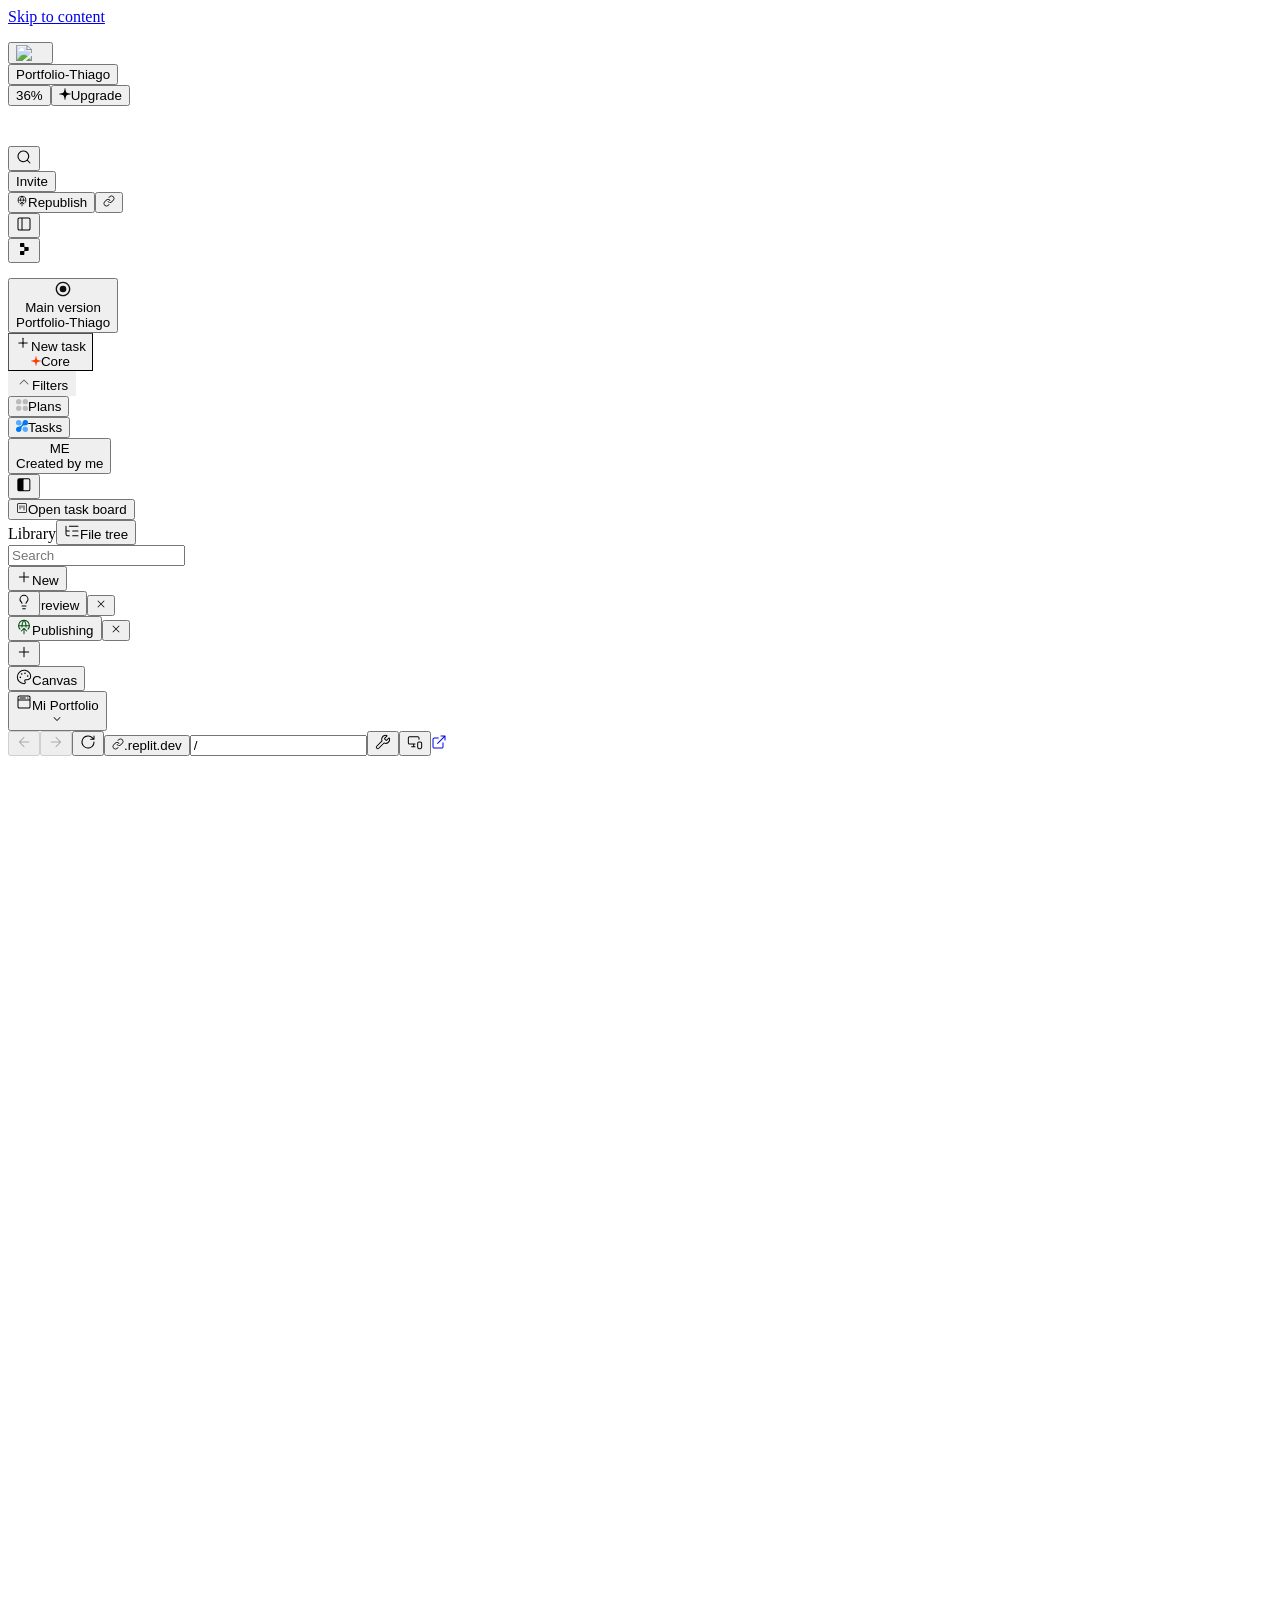
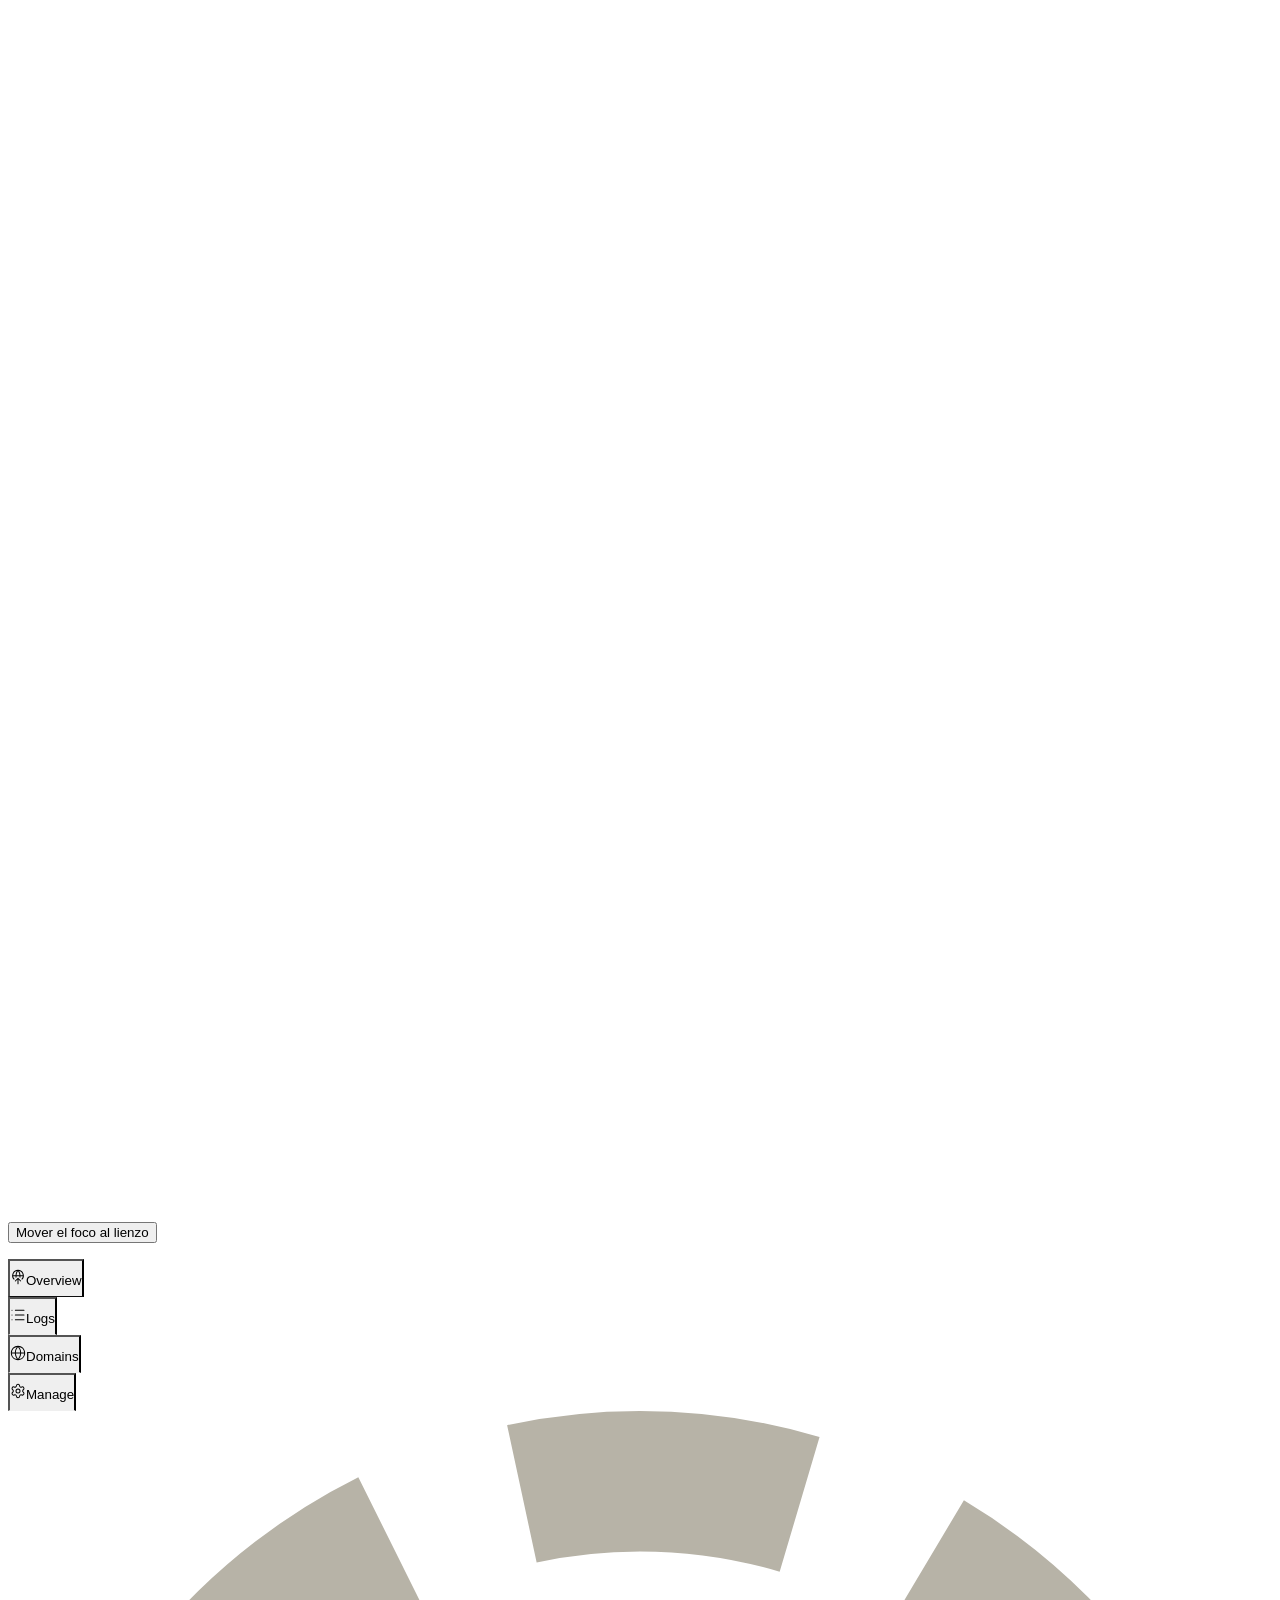
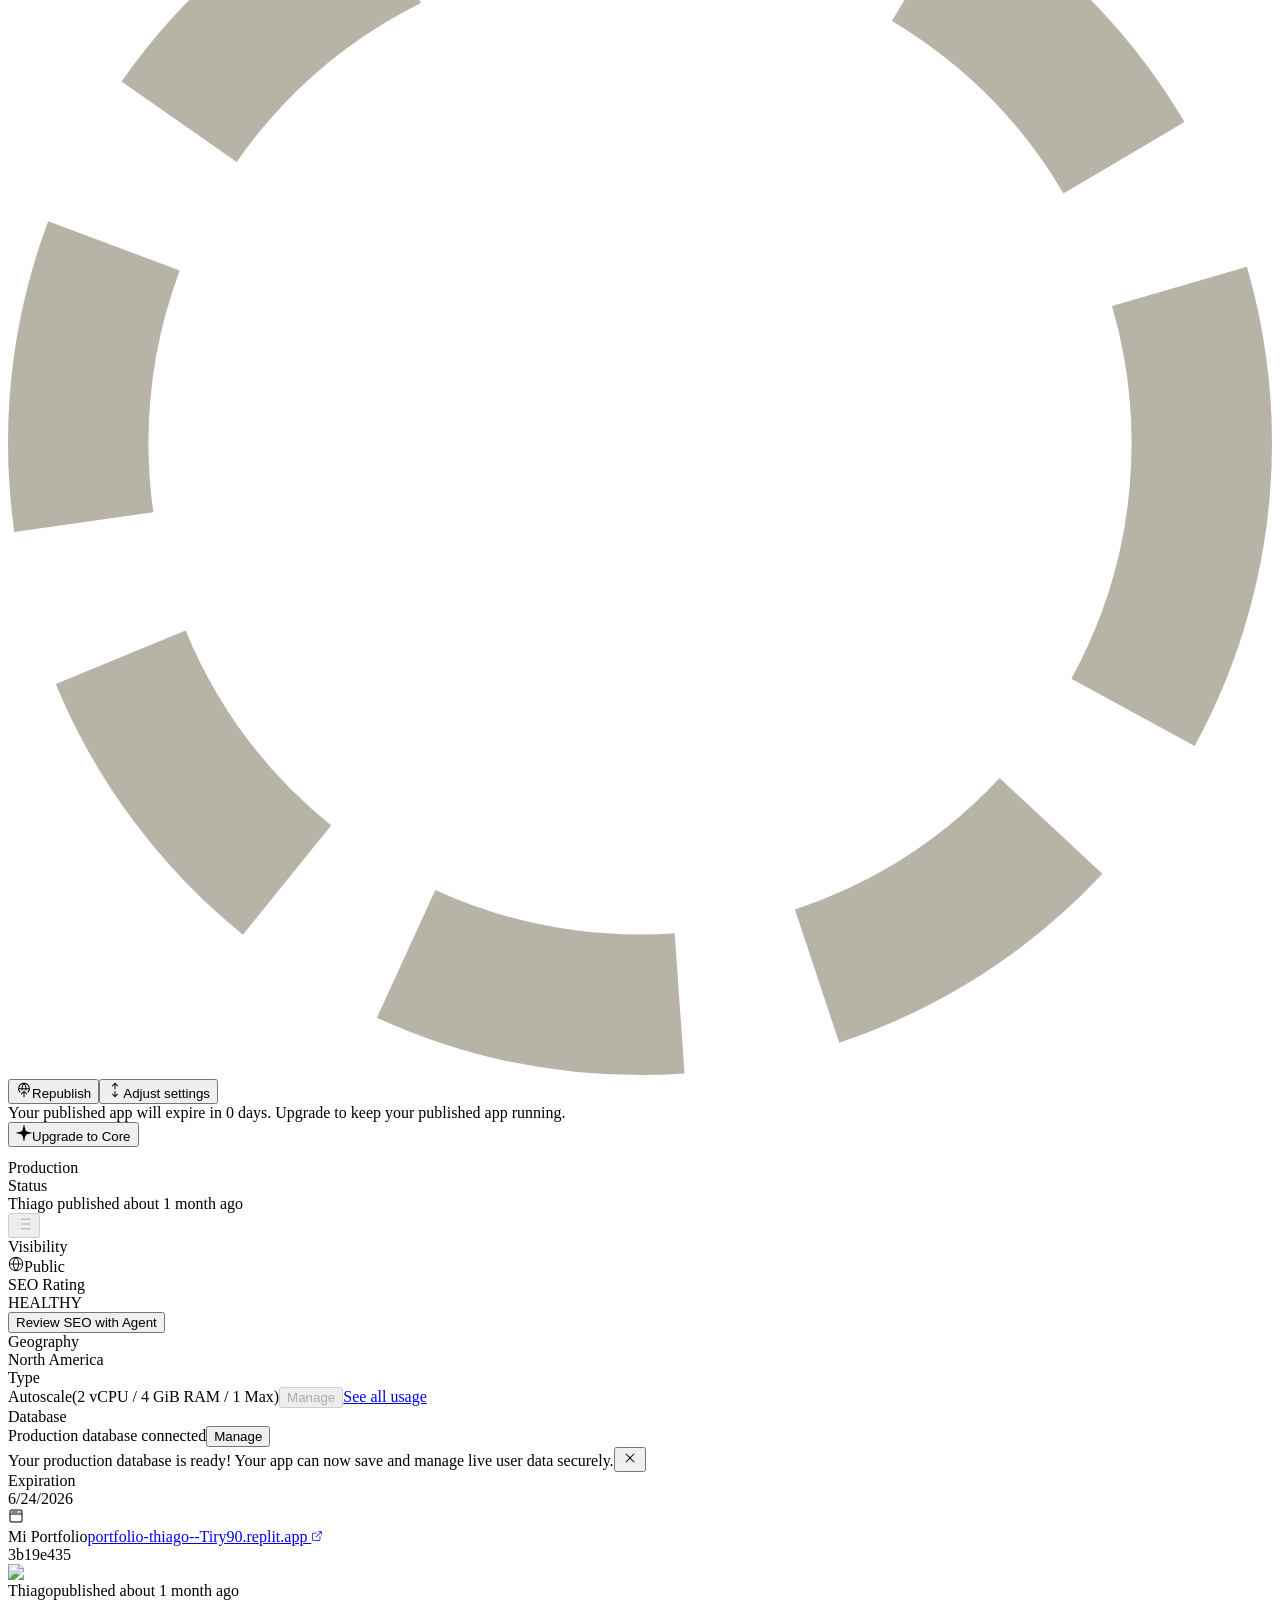
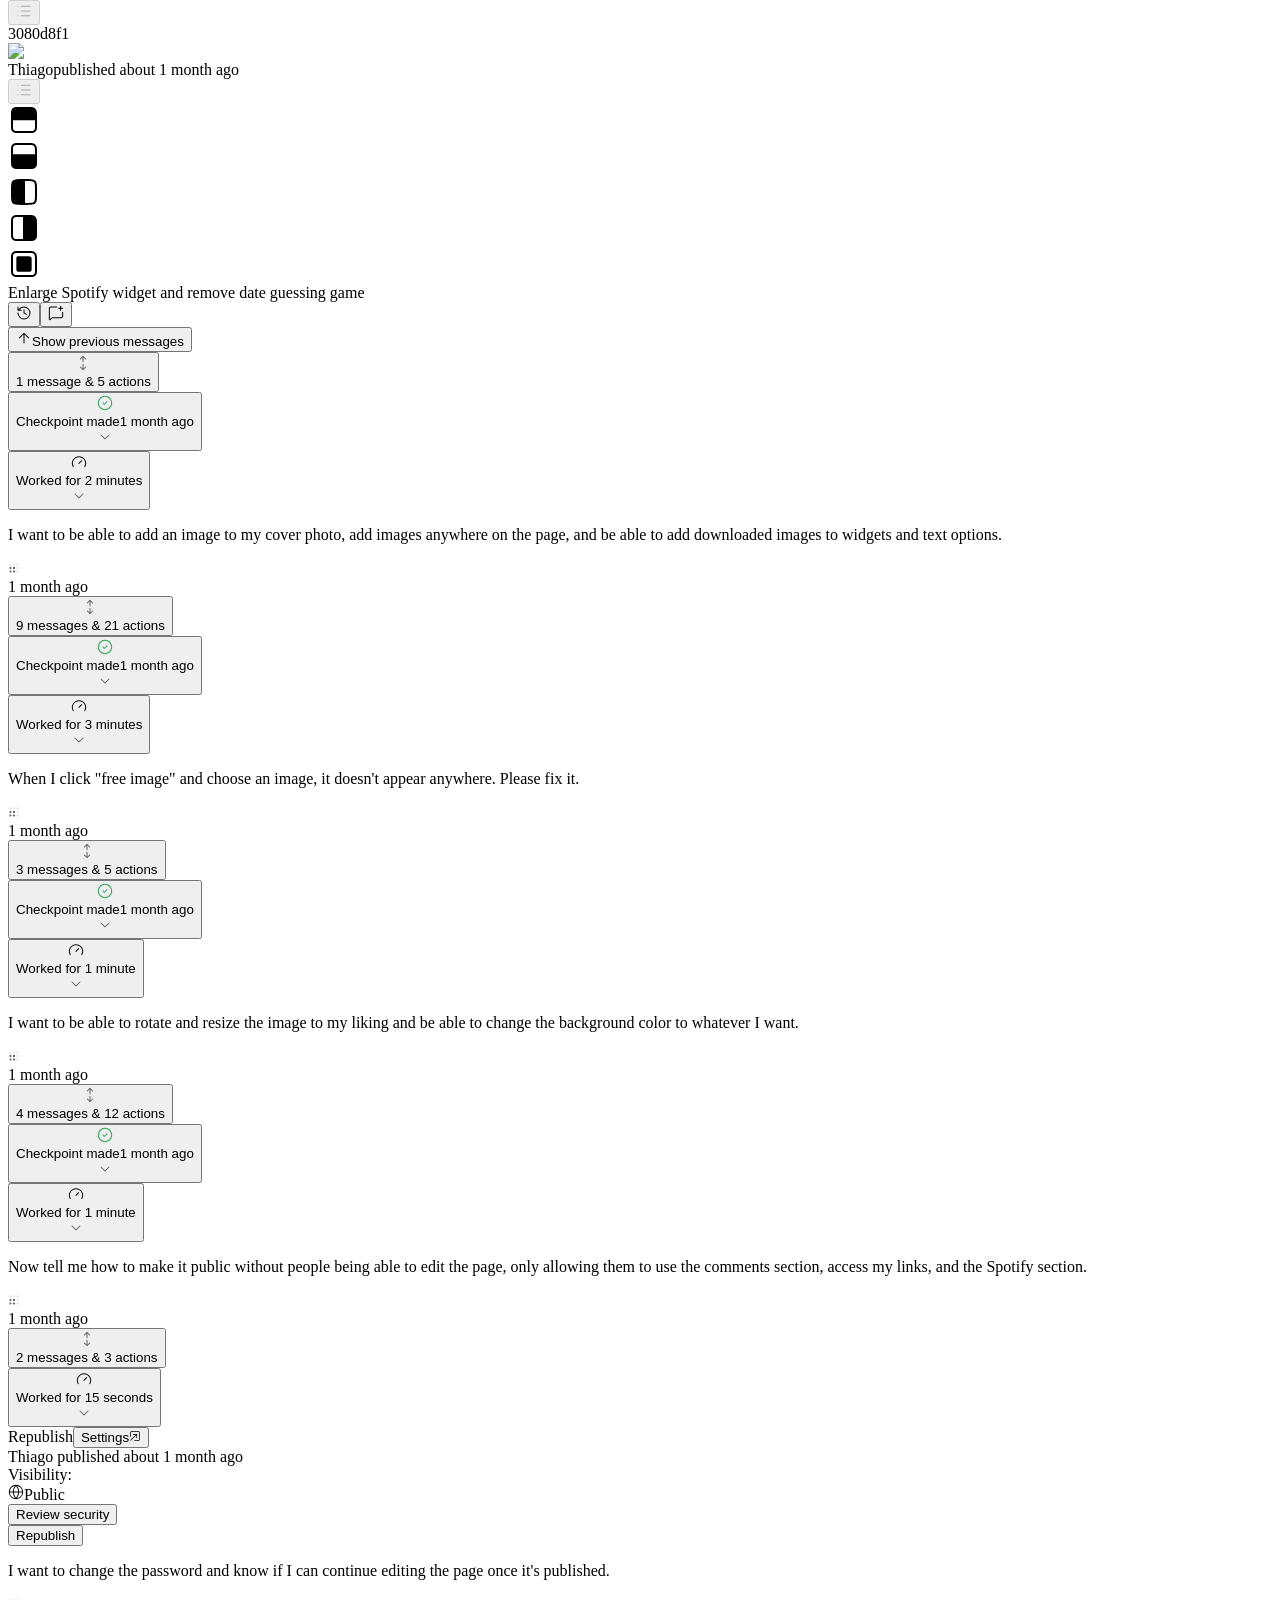
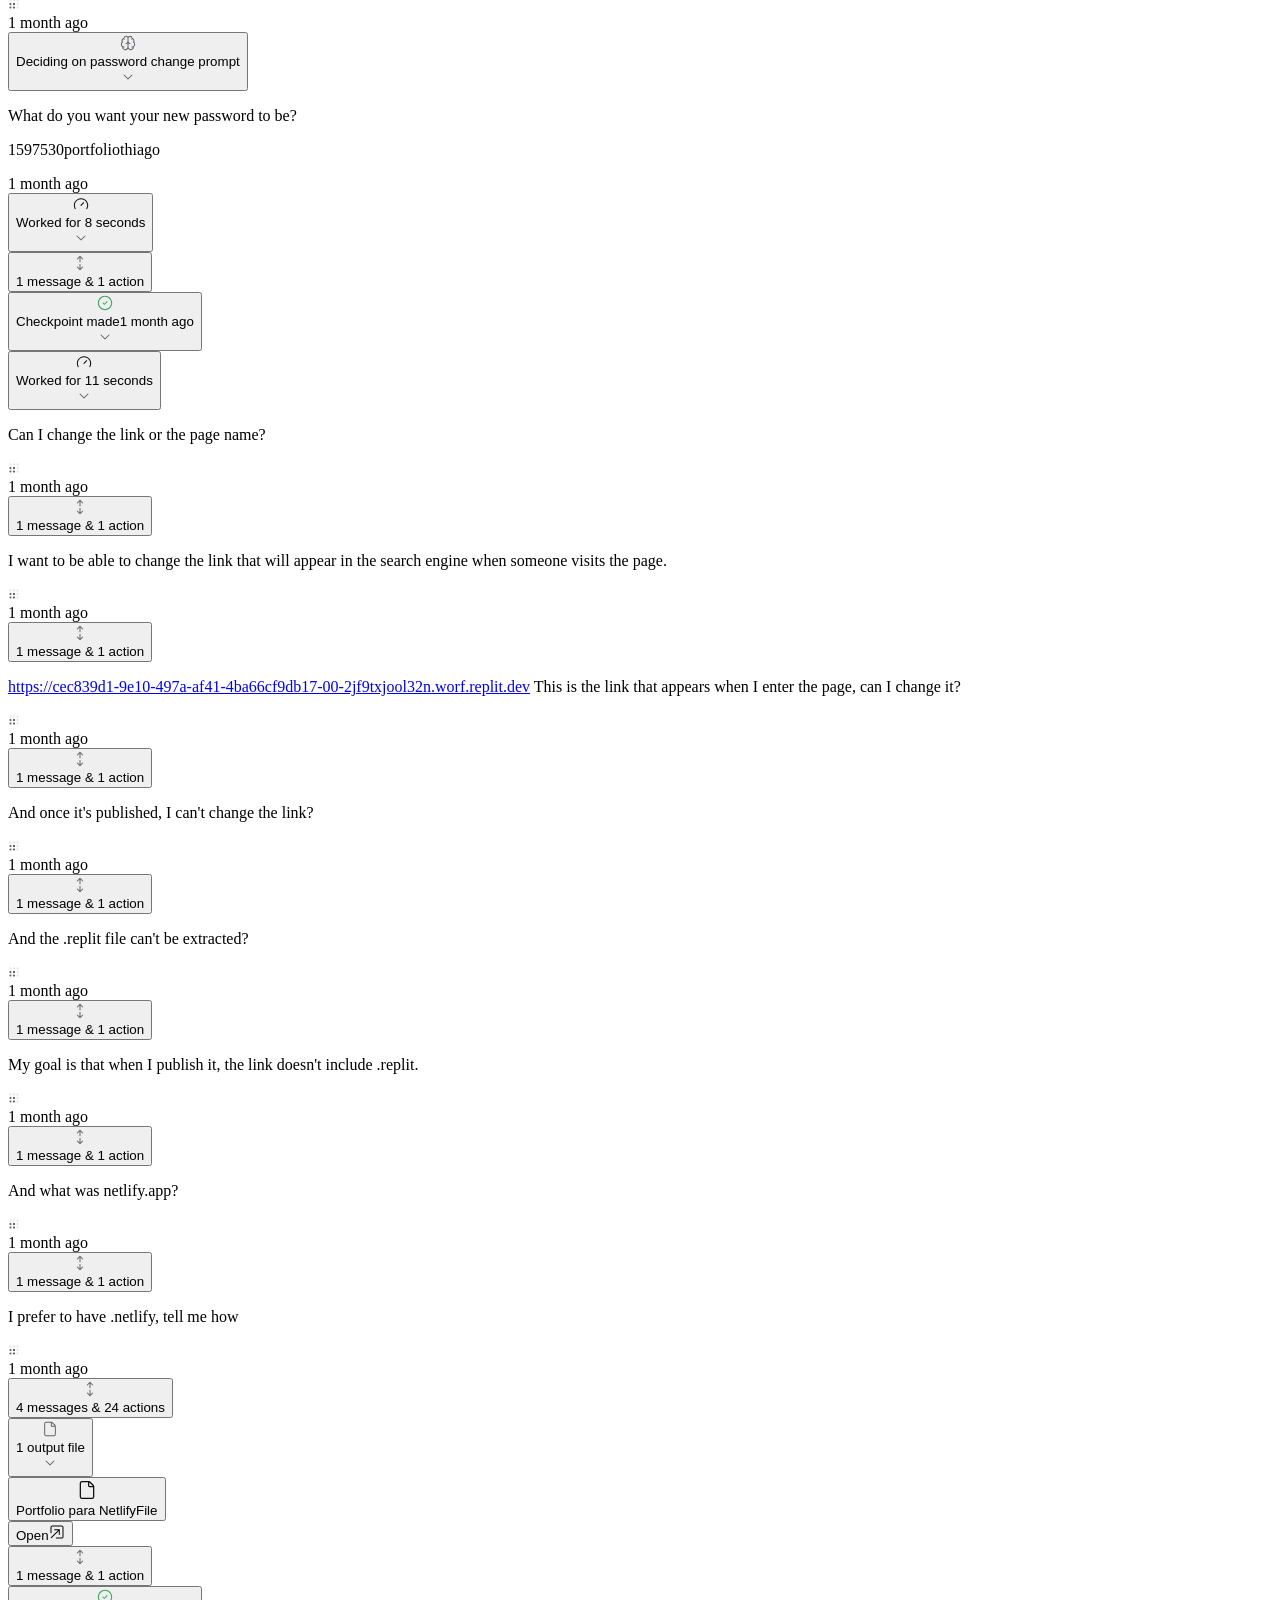
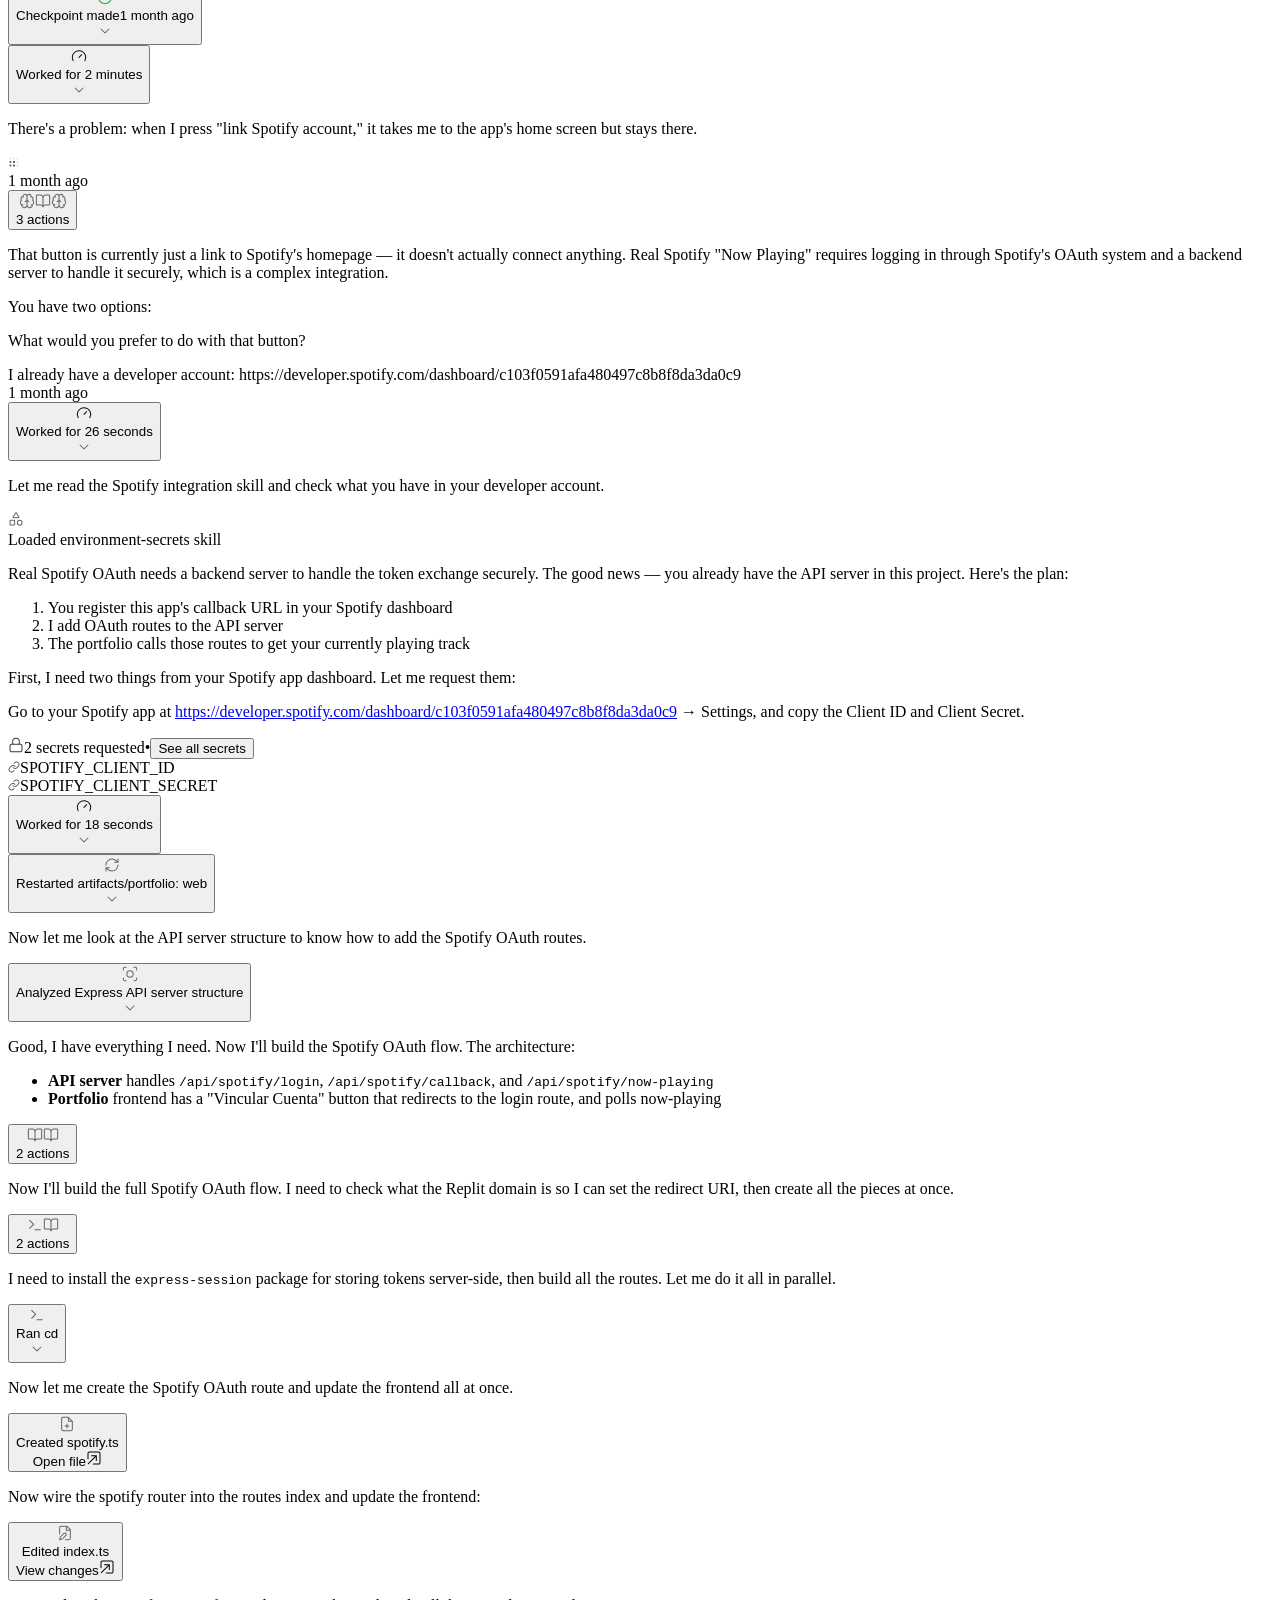
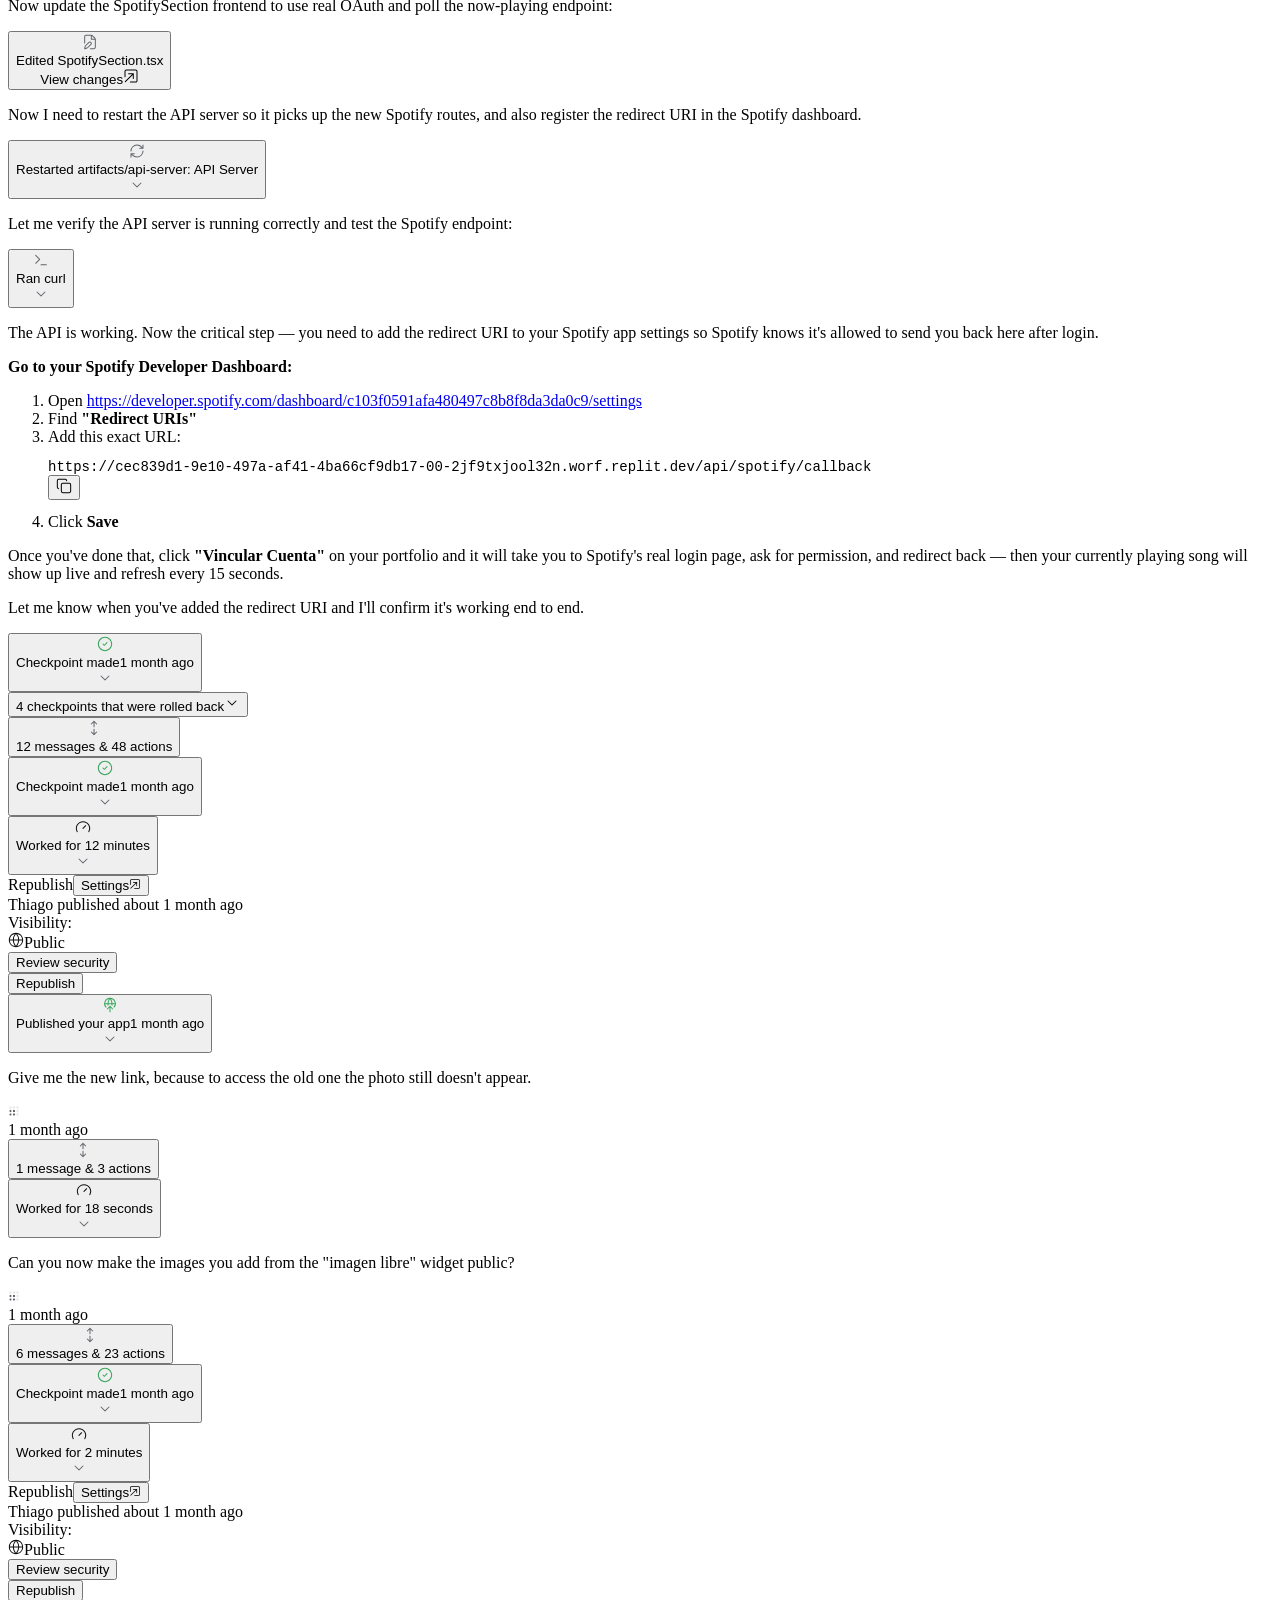
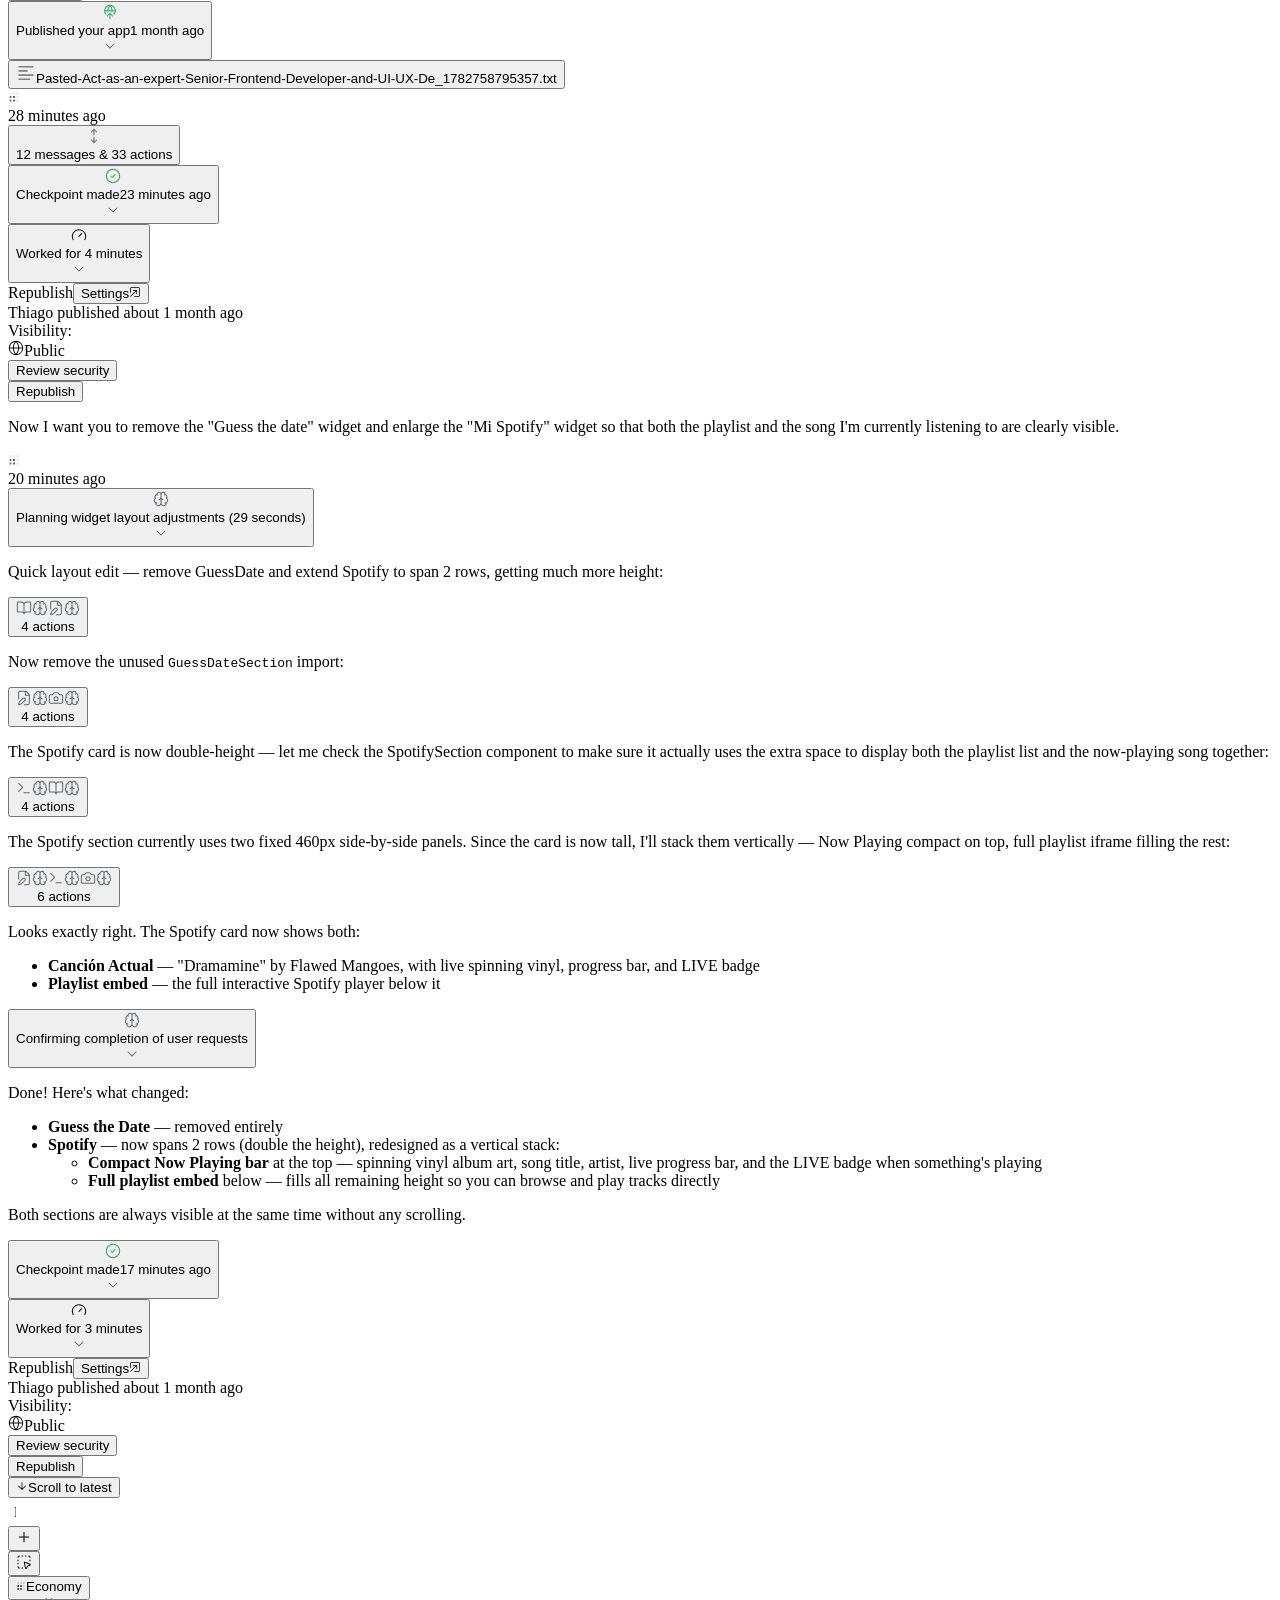
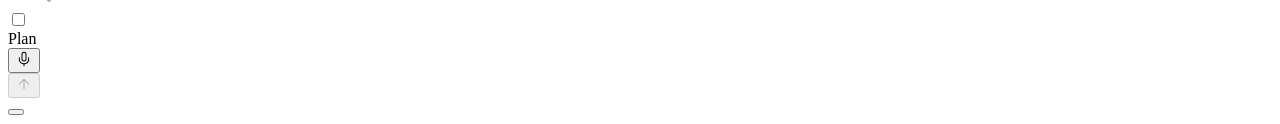
==== index.html @ cd814ed3 "index.html" ====
<!DOCTYPE html>
<!-- saved from url=(0043)https://replit.com/@Tiry90/Portfolio-Thiago -->
<html lang="en" class="replit-ui-theme-root notranslate" translate="no" style="app-region: unset;"><head><meta http-equiv="Content-Type" content="text/html; charset=UTF-8"><style>.ͼ22 {text-decoration: underline;}
.ͼ23 {font-weight: var(--font-weight-bold); font-size: 1.2em;}
.ͼ24 {font-weight: var(--font-weight-bold); font-size: 1.1em;}
.ͼ25 {font-weight: var(--font-weight-bold); font-size: 1.05;}
.ͼ26 {font-style: italic;}
.ͼ27 {font-weight: var(--font-weight-bold);}
.ͼ28 {text-decoration: line-through;}
.ͼ29 {font-family: var(--font-family-code);}
.ͼ2a {color: var(--foreground-default);}
.ͼ2b {color: var(--foreground-default);}
.ͼ2c {color: var(--foreground-dimmest);}
.ͼ2d {color: var(--foreground-default);}
.ͼ2e {color: var(--foreground-default);}
.ͼ2f {color: var(--accent-green-default);}
.ͼ2g {color: var(--accent-red-stronger);}
.ͼ2h {color: var(--accent-orange-strongest);}
.ͼ2i {color: var(--accent-orange-strongest);}
.ͼ2j {color: var(--accent-yellow-strongest);}
.ͼ2k {color: var(--accent-yellow-strongest);}
.ͼ2l {color: var(--accent-yellow-strongest);}
.ͼ2m {color: var(--accent-yellow-strongest);}
.ͼ2n {color: var(--accent-yellow-strongest);}
.ͼ2o {color: var(--accent-yellow-strongest);}
.ͼ2p {color: var(--accent-yellow-strongest);}
.ͼ2q {color: var(--accent-yellow-strongest);}
.ͼ2r {color: var(--accent-lime-strongest);}
.ͼ2s {color: var(--accent-blue-strongest);}
.ͼ2t {color: var(--accent-blue-strongest);}
.ͼ2u {color: var(--accent-blue-strongest);}
.ͼ2v {color: var(--accent-blue-strongest);}
.ͼ2w {color: var(--accent-blue-strongest);}
.ͼ2x {color: var(--accent-blue-strongest);}
.ͼ2y {color: var(--accent-blue-stronger);}
.ͼ2z {color: var(--accent-blue-stronger);}
.ͼ30 {color: var(--accent-blue-stronger);}
.ͼ31 {color: var(--accent-blue-stronger);}
.ͼ32 {color: var(--accent-blue-stronger);}
.ͼ33 {color: var(--accent-blue-stronger);}
.ͼ34 {color: var(--accent-blue-stronger);}
.ͼ35 {color: var(--accent-blue-stronger);}
.ͼ36 {color: var(--accent-purple-stronger);}
.ͼ37 {color: var(--accent-teal-strongest);}
.ͼ38 {color: var(--accent-pink-stronger);}
.ͼ39 {color: var(--accent-pink-stronger);}
</style><style>.ͼ1.cm-focused {outline: 1px dotted #212121;}
.ͼ1 {position: relative !important; box-sizing: border-box; display: flex !important; flex-direction: column;}
.ͼ1 .cm-scroller {display: flex !important; align-items: flex-start !important; font-family: monospace; line-height: 1.4; height: 100%; overflow-x: auto; position: relative; z-index: 0; overflow-anchor: none;}
.ͼ1 .cm-content[contenteditable=true] {-webkit-user-modify: read-write-plaintext-only;}
.ͼ1 .cm-content {margin: 0; flex-grow: 2; flex-shrink: 0; display: block; white-space: pre; word-wrap: normal; box-sizing: border-box; min-height: 100%; padding: 4px 0; outline: none;}
.ͼ1 .cm-lineWrapping {white-space: pre-wrap; white-space: break-spaces; word-break: break-word; overflow-wrap: anywhere; flex-shrink: 1;}
.ͼ2 .cm-content {caret-color: black;}
.ͼ3 .cm-content {caret-color: white;}
.ͼ1 .cm-line {display: block; padding: 0 2px 0 6px;}
.ͼ1 .cm-layer > * {position: absolute;}
.ͼ1 .cm-layer {position: absolute; left: 0; top: 0; contain: size style;}
.ͼ2 .cm-selectionBackground {background: #d9d9d9;}
.ͼ3 .cm-selectionBackground {background: #222;}
.ͼ2.cm-focused > .cm-scroller > .cm-selectionLayer .cm-selectionBackground {background: #d7d4f0;}
.ͼ3.cm-focused > .cm-scroller > .cm-selectionLayer .cm-selectionBackground {background: #233;}
.ͼ1 .cm-cursorLayer {pointer-events: none;}
.ͼ1.cm-focused > .cm-scroller > .cm-cursorLayer {animation: steps(1) cm-blink 1.2s infinite;}
@keyframes cm-blink {50% {opacity: 0;}}
@keyframes cm-blink2 {50% {opacity: 0;}}
.ͼ1 .cm-cursor, .ͼ1 .cm-dropCursor {border-left: 1.2px solid black; margin-left: -0.6px; pointer-events: none;}
.ͼ1 .cm-cursor {display: none;}
.ͼ3 .cm-cursor {border-left-color: #444;}
.ͼ1 .cm-dropCursor {position: absolute;}
.ͼ1.cm-focused > .cm-scroller > .cm-cursorLayer .cm-cursor {display: block;}
.ͼ1 .cm-iso {unicode-bidi: isolate;}
.ͼ1 .cm-announced {position: fixed; top: -10000px;}
@media print {.ͼ1 .cm-announced {display: none;}}
.ͼ2 .cm-activeLine {background-color: #cceeff44;}
.ͼ3 .cm-activeLine {background-color: #99eeff33;}
.ͼ2 .cm-specialChar {color: red;}
.ͼ3 .cm-specialChar {color: #f78;}
.ͼ1 .cm-gutters {flex-shrink: 0; display: flex; height: 100%; box-sizing: border-box; inset-inline-start: 0; z-index: 200;}
.ͼ2 .cm-gutters {background-color: #f5f5f5; color: #6c6c6c; border-right: 1px solid #ddd;}
.ͼ3 .cm-gutters {background-color: #333338; color: #ccc;}
.ͼ1 .cm-gutter {display: flex !important; flex-direction: column; flex-shrink: 0; box-sizing: border-box; min-height: 100%; overflow: hidden;}
.ͼ1 .cm-gutterElement {box-sizing: border-box;}
.ͼ1 .cm-lineNumbers .cm-gutterElement {padding: 0 3px 0 5px; min-width: 20px; text-align: right; white-space: nowrap;}
.ͼ2 .cm-activeLineGutter {background-color: #e2f2ff;}
.ͼ3 .cm-activeLineGutter {background-color: #222227;}
.ͼ1 .cm-panels {box-sizing: border-box; position: sticky; left: 0; right: 0; z-index: 300;}
.ͼ2 .cm-panels {background-color: #f5f5f5; color: black;}
.ͼ2 .cm-panels-top {border-bottom: 1px solid #ddd;}
.ͼ2 .cm-panels-bottom {border-top: 1px solid #ddd;}
.ͼ3 .cm-panels {background-color: #333338; color: white;}
.ͼ1 .cm-tab {display: inline-block; overflow: hidden; vertical-align: bottom;}
.ͼ1 .cm-widgetBuffer {vertical-align: text-top; height: 1em; width: 0; display: inline;}
.ͼ1 .cm-placeholder {color: #888; display: inline-block; vertical-align: top;}
.ͼ1 .cm-highlightSpace:before {content: attr(data-display); position: absolute; pointer-events: none; color: #888;}
.ͼ1 .cm-highlightTab {background-image: url('data:image/svg+xml,<svg xmlns="http://www.w3.org/2000/svg" width="200" height="20"><path stroke="%23888" stroke-width="1" fill="none" d="M1 10H196L190 5M190 15L196 10M197 4L197 16"/></svg>'); background-size: auto 100%; background-position: right 90%; background-repeat: no-repeat;}
.ͼ1 .cm-trailingSpace {background-color: #ff332255;}
.ͼ1 .cm-button {vertical-align: middle; color: inherit; font-size: 70%; padding: .2em 1em; border-radius: 1px;}
.ͼ2 .cm-button:active {background-image: linear-gradient(#b4b4b4, #d0d3d6);}
.ͼ2 .cm-button {background-image: linear-gradient(#eff1f5, #d9d9df); border: 1px solid #888;}
.ͼ3 .cm-button:active {background-image: linear-gradient(#111, #333);}
.ͼ3 .cm-button {background-image: linear-gradient(#393939, #111); border: 1px solid #888;}
.ͼ1 .cm-textfield {vertical-align: middle; color: inherit; font-size: 70%; border: 1px solid silver; padding: .2em .5em;}
.ͼ2 .cm-textfield {background-color: white;}
.ͼ3 .cm-textfield {border: 1px solid #555; background-color: inherit;}
.ͼ1 .cm-tooltip.cm-tooltip-autocomplete > ul > li, .ͼ1 .cm-tooltip.cm-tooltip-autocomplete > ul > completion-section {padding: 1px 3px; line-height: 1.2;}
.ͼ1 .cm-tooltip.cm-tooltip-autocomplete > ul > li {overflow-x: hidden; text-overflow: ellipsis; cursor: pointer;}
.ͼ1 .cm-tooltip.cm-tooltip-autocomplete > ul > completion-section {display: list-item; border-bottom: 1px solid silver; padding-left: 0.5em; opacity: 0.7;}
.ͼ1 .cm-tooltip.cm-tooltip-autocomplete > ul {font-family: monospace; white-space: nowrap; overflow: hidden auto; max-width: 700px; max-width: min(700px, 95vw); min-width: 250px; max-height: 10em; height: 100%; list-style: none; margin: 0; padding: 0;}
.ͼ2 .cm-tooltip-autocomplete ul li[aria-selected] {background: #17c; color: white;}
.ͼ2 .cm-tooltip-autocomplete-disabled ul li[aria-selected] {background: #777;}
.ͼ3 .cm-tooltip-autocomplete ul li[aria-selected] {background: #347; color: white;}
.ͼ3 .cm-tooltip-autocomplete-disabled ul li[aria-selected] {background: #444;}
.ͼ1 .cm-completionListIncompleteTop:before, .ͼ1 .cm-completionListIncompleteBottom:after {content: "···"; opacity: 0.5; display: block; text-align: center;}
.ͼ1 .cm-tooltip.cm-completionInfo {position: absolute; padding: 3px 9px; width: max-content; max-width: 400px; box-sizing: border-box; white-space: pre-line;}
.ͼ1 .cm-completionInfo.cm-completionInfo-left {right: 100%;}
.ͼ1 .cm-completionInfo.cm-completionInfo-right {left: 100%;}
.ͼ1 .cm-completionInfo.cm-completionInfo-left-narrow {right: 30px;}
.ͼ1 .cm-completionInfo.cm-completionInfo-right-narrow {left: 30px;}
.ͼ2 .cm-snippetField {background-color: #00000022;}
.ͼ3 .cm-snippetField {background-color: #ffffff22;}
.ͼ1 .cm-snippetFieldPosition {vertical-align: text-top; width: 0; height: 1.15em; display: inline-block; margin: 0 -0.7px -.7em; border-left: 1.4px dotted #888;}
.ͼ1 .cm-completionMatchedText {text-decoration: underline;}
.ͼ1 .cm-completionDetail {margin-left: 0.5em; font-style: italic;}
.ͼ1 .cm-completionIcon {font-size: 90%; width: .8em; display: inline-block; text-align: center; padding-right: .6em; opacity: 0.6; box-sizing: content-box;}
.ͼ1 .cm-completionIcon-function:after, .ͼ1 .cm-completionIcon-method:after {content: 'ƒ';}
.ͼ1 .cm-completionIcon-class:after {content: '○';}
.ͼ1 .cm-completionIcon-interface:after {content: '◌';}
.ͼ1 .cm-completionIcon-variable:after {content: '𝑥';}
.ͼ1 .cm-completionIcon-constant:after {content: '𝐶';}
.ͼ1 .cm-completionIcon-type:after {content: '𝑡';}
.ͼ1 .cm-completionIcon-enum:after {content: '∪';}
.ͼ1 .cm-completionIcon-property:after {content: '□';}
.ͼ1 .cm-completionIcon-keyword:after {content: '🔑︎';}
.ͼ1 .cm-completionIcon-namespace:after {content: '▢';}
.ͼ1 .cm-completionIcon-text:after {content: 'abc'; font-size: 50%; vertical-align: middle;}
.ͼ1 .cm-url-underline {text-decoration: underline 0.5px var(--accent-blue-default); text-underline-offset: 2px; --favicon-url: none; --icon-size: 16px; --gap: 4px; --padding-h: 2px; position: relative; background-color: color-mix(in srgb, var(--accent-primary-default) 10%, var(--interactive-background)); padding: 2px var(--padding-h); border-radius: 4px; color: var(--accent-primary-default); padding-left: calc(var(--icon-size) + (var(--padding-h) * 2)); transition: all 0.2s;}
.ͼ1 .cm-url-underline:hover {background-color: color-mix(in srgb, var(--accent-primary-default) 20%, var(--interactive-background));}
.ͼ1 .cm-url-underline::after {content: ''; position: absolute; top: 4px; left: var(--padding-h); width: var(--icon-size); height: var(--icon-size); background-image: var(--favicon-url); background-size: contain; background-position: center; background-repeat: no-repeat; border-radius: 2px; pointer-events: none;}
.ͼ1 .cm-url-underline::selection {color: var(--foreground-dimmer);}
.ͼ1 .cm-panel.cm-search [name=close] {position: absolute; top: 0; right: 4px; background-color: inherit; border: none; font: inherit; padding: 0; margin: 0;}
.ͼ1 .cm-panel.cm-search input, .ͼ1 .cm-panel.cm-search button, .ͼ1 .cm-panel.cm-search label {margin: .2em .6em .2em 0;}
.ͼ1 .cm-panel.cm-search input[type=checkbox] {margin-right: .2em;}
.ͼ1 .cm-panel.cm-search label {font-size: 80%; white-space: pre;}
.ͼ1 .cm-panel.cm-search {padding: 2px 6px 4px; position: relative;}
.ͼ2 .cm-searchMatch {background-color: #ffff0054;}
.ͼ3 .cm-searchMatch {background-color: #00ffff8a;}
.ͼ2 .cm-searchMatch-selected {background-color: #ff6a0054;}
.ͼ3 .cm-searchMatch-selected {background-color: #ff00ff8a;}
.ͼ1 .cm-tooltip {z-index: 100; box-sizing: border-box;}
.ͼ2 .cm-tooltip {border: 1px solid #bbb; background-color: #f5f5f5;}
.ͼ2 .cm-tooltip-section:not(:first-child) {border-top: 1px solid #bbb;}
.ͼ3 .cm-tooltip {background-color: #333338; color: white;}
.ͼ1 .cm-tooltip-arrow:before, .ͼ1 .cm-tooltip-arrow:after {content: ''; position: absolute; width: 0; height: 0; border-left: 7px solid transparent; border-right: 7px solid transparent;}
.ͼ1 .cm-tooltip-above .cm-tooltip-arrow:before {border-top: 7px solid #bbb;}
.ͼ1 .cm-tooltip-above .cm-tooltip-arrow:after {border-top: 7px solid #f5f5f5; bottom: 1px;}
.ͼ1 .cm-tooltip-above .cm-tooltip-arrow {bottom: -7px;}
.ͼ1 .cm-tooltip-below .cm-tooltip-arrow:before {border-bottom: 7px solid #bbb;}
.ͼ1 .cm-tooltip-below .cm-tooltip-arrow:after {border-bottom: 7px solid #f5f5f5; top: 1px;}
.ͼ1 .cm-tooltip-below .cm-tooltip-arrow {top: -7px;}
.ͼ1 .cm-tooltip-arrow {height: 7px; width: 14px; position: absolute; z-index: -1; overflow: hidden;}
.ͼ3 .cm-tooltip .cm-tooltip-arrow:before {border-top-color: #333338; border-bottom-color: #333338;}
.ͼ3 .cm-tooltip .cm-tooltip-arrow:after {border-top-color: transparent; border-bottom-color: transparent;}
.ͼ1.cm-focused .cm-matchingBracket {background-color: #328c8252;}
.ͼ1.cm-focused .cm-nonmatchingBracket {background-color: #bb555544;}
.ͼ1 .cm-selectionMatch {background-color: #99ff7780;}
.ͼ1 .cm-searchMatch .cm-selectionMatch {background-color: transparent;}
.ͼ22 {text-decoration: underline;}
.ͼ23 {font-weight: var(--font-weight-bold); font-size: 1.2em;}
.ͼ24 {font-weight: var(--font-weight-bold); font-size: 1.1em;}
.ͼ25 {font-weight: var(--font-weight-bold); font-size: 1.05;}
.ͼ26 {font-style: italic;}
.ͼ27 {font-weight: var(--font-weight-bold);}
.ͼ28 {text-decoration: line-through;}
.ͼ29 {font-family: var(--font-family-code);}
.ͼ2a {color: var(--foreground-default);}
.ͼ2b {color: var(--foreground-default);}
.ͼ2c {color: var(--foreground-dimmest);}
.ͼ2d {color: var(--foreground-default);}
.ͼ2e {color: var(--foreground-default);}
.ͼ2f {color: var(--accent-green-default);}
.ͼ2g {color: var(--accent-red-stronger);}
.ͼ2h {color: var(--accent-orange-strongest);}
.ͼ2i {color: var(--accent-orange-strongest);}
.ͼ2j {color: var(--accent-yellow-strongest);}
.ͼ2k {color: var(--accent-yellow-strongest);}
.ͼ2l {color: var(--accent-yellow-strongest);}
.ͼ2m {color: var(--accent-yellow-strongest);}
.ͼ2n {color: var(--accent-yellow-strongest);}
.ͼ2o {color: var(--accent-yellow-strongest);}
.ͼ2p {color: var(--accent-yellow-strongest);}
.ͼ2q {color: var(--accent-yellow-strongest);}
.ͼ2r {color: var(--accent-lime-strongest);}
.ͼ2s {color: var(--accent-blue-strongest);}
.ͼ2t {color: var(--accent-blue-strongest);}
.ͼ2u {color: var(--accent-blue-strongest);}
.ͼ2v {color: var(--accent-blue-strongest);}
.ͼ2w {color: var(--accent-blue-strongest);}
.ͼ2x {color: var(--accent-blue-strongest);}
.ͼ2y {color: var(--accent-blue-stronger);}
.ͼ2z {color: var(--accent-blue-stronger);}
.ͼ30 {color: var(--accent-blue-stronger);}
.ͼ31 {color: var(--accent-blue-stronger);}
.ͼ32 {color: var(--accent-blue-stronger);}
.ͼ33 {color: var(--accent-blue-stronger);}
.ͼ34 {color: var(--accent-blue-stronger);}
.ͼ35 {color: var(--accent-blue-stronger);}
.ͼ36 {color: var(--accent-purple-stronger);}
.ͼ37 {color: var(--accent-teal-strongest);}
.ͼ38 {color: var(--accent-pink-stronger);}
.ͼ39 {color: var(--accent-pink-stronger);}
.ͼ21 .cm-activeLineGutter {background-color: #23252f80; color: var(--foreground-default);}
.ͼz {font-size: 14px;}
.ͼz .cm-scroller {font-size: 14px;}
.ͼz .cm-tooltip {font-size: 14px;}
.ͼw.cm-focused {outline: 0 none;}
.ͼw {color: var(--foreground-default);}
.ͼw .cm-editor {background-color: var(--surface-color);}
.ͼw .cm-content {font-family: var(--font-family-code);}
.ͼw .cm-line {position: relative; line-height: var(--line-height-small);}
.ͼw .cm-scroller {overflow: auto; font-family: var(--font-family-code);}
.ͼw .cm-gutters {background-color: var(--surface-color); color: var(--foreground-dimmest); border: none; min-width: fit-content; display: flex; justify-content: flex-end; -webkit-user-select: none; user-select: none;}
.ͼw .cm-selectionBackground {background: var(--accent-primary-dimmest) !important; min-width: 0.325ch;}
.ͼw .cm-selected {background: var(--accent-primary-dimmest) !important;}
.ͼw.cm-focused .cm-selectionBackgroundFocused {background: var(--accent-primary-dimmest);}
.ͼw .cm-cursor, .ͼw .cm-dropCursor {border-left-color: var(--accent-primary-default); border-left-width: 2px; border-radius: 2px;}
.ͼw .cm-cursorFocused {border-left-color: var(--accent-primary-default);}
.ͼw .cm-specialChar {color: var(--accent-negative-default);}
.ͼw .cm-placeholder {color: var(--foreground-dimmer); display: inline-block;}
.ͼw .cm-textfield {border: 1px solid var(--outline-dimmest); border-radius: var(--border-radius-4); background-color: var(--surface-color);}
.ͼw .cm-foldPlaceholder {padding: 0 var(--space-4); border-radius: var(--border-radius-4); background-color: var(--background-root); border: none; color: var(--foreground-dimmer);}
.ͼw .cm-selectionMatch {background-color: var(--outline-dimmest);}
.ͼw .cm-panels {background-color: var(--background-overlay); font-size: var(--font-size-subhead-default); color: var(--foreground-default);}
.ͼw .cm-panels-bottom {border-top: 1px solid var(--background-higher); max-height: 30%;}
.ͼw .cm-vim-panel input {color: var(--foreground-default);}
.ͼw .cm-search {padding: var(--space-8) var(--space-8) var(--space-4) !important;}
.ͼw .cm-search .cm-textfield {margin: var(--space-2) var(--space-8) var(--space-2) 0 !important;}
.ͼw .cm-search input {margin: 0 var(--space-4) 0 0; cursor: pointer;}
.ͼw .cm-search button {color: var(--foreground-default); cursor: pointer;}
.ͼw .cm-search .cm-button {background-image: none; background-color: var(--background-higher); margin: var(--space-2) var(--space-8) var(--space-2) 0 !important;}
.ͼw .cm-searchMatch {background-color: var(--accent-primary-dimmest);}
.ͼw .cm-searchMatch-selected {background-color: var(--accent-primary-default);}
.ͼw .cm-matchingBracket, .ͼw .cm-nonmatchingBracket {color: inherit;}
.ͼw .replit-tooltip {background-color: var(--background-higher); color: var(--foreground-default); box-shadow: var(--shadow-1); border: 1px solid var(--outline-dimmest); border-radius: var(--border-radius-4); padding: var(--space-4);}
.ͼw .emmet-preview {background-color: var(--background-default); color: var(--foreground-default); box-shadow: var(--shadow-1); border: 1px solid var(--outline-dimmest); border-radius: var(--border-radius-4); padding: var(--space-4);}
.ͼw .emmet-preview .cm-line {background-color: var(--background-default) !important;}
.ͼw .emmet-preview .cm-line::selection {background-color: var(--background-default) !important;}
.ͼw .emmet-preview .cm-content {padding: 0 !important;}
.ͼw .emmet-preview .cm-scroller {z-index: 1;}
.ͼw .cm-tooltip {width: max-content; max-width: 100%; box-shadow: var(--shadow-1); border-radius: var(--border-radius-4); border: 1px solid var(--outline-dimmer); overflow: hidden;}
.ͼw .cm-tooltip.cm-tooltip-hover > *:not(:last-child) {border-bottom: 1px solid var(--outline-dimmer);}
.ͼw .cm-tooltip.cm-tooltip-hover {animation: showTooltip 0s ease-in 0.15s; border: 1px solid var(--outline-dimmer); animation-fill-mode: forwards; visibility: hidden;}
.ͼw .cm-tooltip.cm-tooltip-hover .rendered-markdown pre {margin: 0px !important;}
.ͼw .cm-tooltip.cm-tooltip-hover .rendered-markdown p:not(:first-child):first-of-type {border-top: 1px solid var(--outline-dimmer);}
.ͼw .cm-tooltip.cm-tooltip-hover .rendered-markdown p {font-size: var(--font-size-default); margin: 0px !important; padding: 4px !important;}
@keyframes showTooltip {to {visibility: visible;}}
.ͼw .cm-tooltip.multiplayer-tooltip, .ͼw .cm-contextual-ai-tooltip {background-color: transparent; box-shadow: none; border: 0 none; padding: 0px;}
.ͼw .cm-tooltip-lint {background-color: var(--background-higher);}
.ͼw .cm-tooltip.cm-completionInfo {background-color: var(--background-higher); box-shadow: var(--shadow-1); border-radius: var(--border-radius-4); padding: 0 !important; border-color: transparent; z-index: -1; max-height: 70vh; max-width: min(300px, 30vw) !important; width: 100%; overflow: auto; top: 0 !important;}
.ͼw .cm-completionInfo .rendered-markdown p {font-size: var(--font-size-default);}
.ͼw .cm-tooltip.cm-completionInfo.cm-completionInfo-right {margin-left: var(--space-8);}
.ͼw .cm-tooltip.cm-completionInfo.cm-completionInfo-left {margin-right: var(--space-8);}
.ͼw .cm-tooltip-autocomplete > ul {background-color: var(--background-higher); border-radius: calc(var(--border-radius-4) - 1px); box-shadow: var(--shadow-default);}
.ͼw .cm-tooltip-autocomplete > ul > li:hover {background-color: var(--accent-primary-dimmest);}
.ͼw .cm-tooltip-autocomplete > ul > li[aria-selected] {background-color: var(--accent-primary-dimmer); color: var(--white);}
.ͼw .cm-tooltip-autocomplete {overflow: visible; min-width: 260px; max-width: min(430px, 95vw);}
.ͼw .cm-tooltip.cm-tooltip-autocomplete > ul {font-family: var(--font-family-code);}
.ͼw .cm-tooltip.cm-tooltip-autocomplete > ul > li {display: flex; flex-direction: row; align-items: baseline; padding-top: var(--space-4); padding-bottom: var(--space-4);}
.ͼw .cm-tooltip.cm-tooltip-autocomplete > ul > li > * {margin-right: var(--space-4);}
.ͼw .cm-tooltip.cm-tooltip-autocomplete > ul > li > *:last-child {margin-right: 0;}
.ͼw .cm-autocomplete-replit-icon > svg {vertical-align: middle;}
.ͼw .cm-autocomplete-replit-icon {display: inline-block; padding-inline: var(--space-4);}
@keyframes fadeOut {0% {opacity: 1;} 100% {opacity: 0;}}
.ͼw .cm-tooltip-autocomplete .cm-completionMatchedText {color: var(--accent-primary-stronger); text-decoration: unset;}
.ͼw .cm-panel {height: 100%;}
.ͼw .cm-panel.cm-gotoLine button, .ͼw .cm-panel.cm-panel-lint button {background-image: none; background-color: var(--interactive-background); border-radius: var(--border-radius-4); border-width: 0; color: var(--foreground-default); cursor: pointer; text-transform: capitalize; transition: box-shadow 120ms ease-out; font-size: var(--font-size-small);}
.ͼw .cm-panel.cm-gotoLine button:hover, .ͼw .cm-panel.cm-panel-lint button:hover {background-color: var(--interactive-background--active);}
.ͼw .cm-panel.cm-gotoLine button:focus, .ͼw .cm-panel.cm-panel-lint button:focus {box-shadow: 0 0 0 2px var(--accent-primary-default); outline: 2px solid transparent; outline-offset: 4px;}
.ͼw .cm-panel.cm-gotoLine, .ͼw .cm-panel.cm-panel-lint {background-color: var(--background-default); color: var(--foreground-dimmer); font-size: var(--font-size-default);}
.ͼw .cm-panel.cm-gotoLine label {align-items: baseline; display: flex; flex-direction: row; font-size: var(--font-size-small);}
.ͼw .cm-panel.cm-gotoLine .cm-textfield {border-radius: var(--border-radius-4); font-size: var(--font-size-small); margin-left: 4px; margin-right: 4px; transition: box-shadow 120ms ease-out;}
.ͼw .cm-panel.cm-gotoLine .cm-textfield:focus-visible {border-color: transparent; box-shadow: 0 0 0 2px var(--accent-primary-default); outline: 2px solid transparent; outline-offset: 4px;}
.ͼw .cm-panel.cm-gotoLine {display: flex; flex-direction: row; padding: 6px;}
.ͼw .cm-panel.cm-panel-lint ul {max-height: 15vh;}
.ͼw .cm-panel.cm-panel-lint ul li .cm-diagnosticAction, .ͼw .cm-panel.cm-panel-lint ul:focus li .cm-diagnosticAction {visibility: hidden;}
.ͼw .cm-panel.cm-panel-lint ul li[aria-selected] .cm-diagnosticAction, .ͼw .cm-panel.cm-panel-lint ul:focus li[aria-selected] .cm-diagnosticAction, .ͼw .cm-panel.cm-panel-lint ul li:hover .cm-diagnosticAction, .ͼw .cm-panel.cm-panel-lint ul:focus li:hover .cm-diagnosticAction {visibility: visible;}
.ͼw .cm-panel.cm-panel-lint ul li[aria-selected], .ͼw .cm-panel.cm-panel-lint ul:focus li[aria-selected] {background-color: var(--background-higher);}
.ͼw .cm-panel.cm-panel-lint ul li:not([aria-selected]):hover, .ͼw .cm-panel.cm-panel-lint ul:focus li:not([aria-selected]):hover {background-color: var(--interactive-background);}
.ͼw .cm-panel.cm-panel-lint ul li, .ͼw .cm-panel.cm-panel-lint ul:focus li {cursor: pointer;}
.ͼw .cm-panel.cm-panel-lint button[name="close"]:hover {background-color: var(--interactive-background--active);}
.ͼw .cm-panel.cm-panel-lint button[name="close"] {display: flex; align-items: center; justify-content: center; height: 24px; width: 24px; font-size: 24px; right: 4px; top: 4px; background: none; color: var(--foreground-dimmer);}
@keyframes slide-fade-in-below {0% {opacity: 0; transform: scale(0.95) translateY(-10px);} 100% {opacity: 1; transform: scale(1) translateY(0);}}
@keyframes slide-fade-in-above {0% {opacity: 0; transform: scale(0.95) translateY(10px);} 100% {opacity: 1; transform: scale(1) translateY(0);}}
.ͼ15 .cm-tooltip.cm-tooltip-autocomplete.cm-tooltip-below {animation-name: slide-fade-in-below;}
.ͼ15 .cm-tooltip.cm-tooltip-autocomplete.cm-tooltip-above {animation-name: slide-fade-in-above;}
.ͼ15 .cm-tooltip.cm-tooltip-autocomplete > ul::-webkit-scrollbar {width: 6px;}
.ͼ15 .cm-tooltip.cm-tooltip-autocomplete > ul::-webkit-scrollbar-track {background: transparent;}
.ͼ15 .cm-tooltip.cm-tooltip-autocomplete > ul::-webkit-scrollbar-thumb {border-radius: 3px; background-color: transparent; transition: background-color 0.3s ease;}
.ͼ15 .cm-tooltip.cm-tooltip-autocomplete > ul:hover::-webkit-scrollbar-thumb {background-color: var(--outline-dimmest);}
.ͼ15 .cm-tooltip.cm-tooltip-autocomplete > ul::-webkit-scrollbar-thumb:hover {background-color: var(--outline-default);}
.ͼ15 .cm-tooltip.cm-tooltip-autocomplete > ul {font-family: var(--font-family-default); font-size: var(--font-size-small); max-height: 300px; overflow: auto; background: transparent; scrollbar-color: var(--interactive-border) transparent; scrollbar-width: thin; padding: var(--space-8) var(--space-6);}
.ͼ15 .cm-tooltip.cm-tooltip-autocomplete > ul > li:hover {background-color: var(--background-highest);}
.ͼ15 .cm-tooltip.cm-tooltip-autocomplete > ul > li {padding: 0; gap: 0; border-radius: var(--border-radius-default); cursor: pointer; display: flex; align-items: center; min-height: var(--space-32);}
.ͼ15 .cm-tooltip.cm-tooltip-autocomplete > ul > li[aria-selected] {background: var(--background-highest); color: inherit;}
.ͼ15 .cm-tooltip.cm-tooltip-autocomplete > ul > li .enter-hint {display: none;}
.ͼ15 .cm-tooltip.cm-tooltip-autocomplete > ul > li[aria-selected] .enter-hint {display: flex;}
.ͼ15 .cm-tooltip.cm-tooltip-autocomplete {opacity: 0; animation: slide-fade-in-below 50ms ease-out forwards; border: 1px solid var(--outline-dimmest); border-radius: var(--border-radius-12); overflow: hidden; padding: 0; box-shadow: var(--shadow-1); background-color: var(--background-higher);}
.ͼ15 .cm-completionLabel, .ͼ15 .cm-autocomplete-replit-icon {position: absolute; width: 0; overflow: hidden;}
.ͼ16 .cm-active-in-message-secret::selection {color: var(--foreground-default);}
.ͼ16 .cm-active-in-message-secret {display: inline-block; color: var(--foreground-dimmer); background-color: var(--accent-orange-dimmer);}
.ͼ14 .cm-empty-state-dom {background-color: var(--accent-red-default); opacity: 0.2;}
.ͼ19 .cm-placeholder-layer {width: 100%; height: 100%; pointer-events: none;}
.ͼ19 .cm-placeholder-dom {position: absolute; width: 100%; pointer-events: none; font-family: var(--font-family-default);}
.ͼ17 {flex-grow: 1;}
.ͼ17 .cm-content {font-family: var(--font-family-default) !important;}
.ͼ17 .cm-active-line-layer {display: none;}
.ͼt .cm-active-line-layer {width: 100%;}
.ͼt .cm-active-line-layer-element {background-color: var(--background-higher); width: 100%; opacity: 0.5;}
.ͼ18.cm-editor .cm-line {caret-color: var(--foreground-default) !important;}
.ͼ18.cm-editor .cm-content {caret-color: var(--foreground-default) !important;}
.ͼ18.cm-editor .cm-content[aria-readonly="true"] {caret-color: transparent !important;}
.ͼ18.cm-editor .cm-content[aria-readonly="true"] .cm-line {caret-color: transparent !important;}
.ͼ18 .cm-cursorLayer {display: none !important;}
.cm-tooltips-container > .ͼs {display: block !important; overflow: visible !important; position: relative !important; height: 0 !important; width: 0 !important; border: none !important;}
.ͼs .cm-tooltip {max-height: 70vh; max-width: min(var(--cm-tooltip-max-width, 300px), 40vw) !important;}
.ͼ4 .cm-line ::selection, .ͼ4 .cm-line::selection {background-color: transparent !important;}
.ͼ4 .cm-line {caret-color: transparent !important;}
.ͼ4 .cm-content :focus::selection, .ͼ4 .cm-content :focus ::selection {background-color: Highlight !important;}
.ͼ4 .cm-content :focus {caret-color: initial !important;}
.ͼ4 .cm-content {caret-color: transparent !important;}
cm-editor-lifecycle {display: block;}
</style><style id="react-aria-pressable-style">@layer {
  [data-react-aria-pressable] {
    touch-action: pan-x pan-y pinch-zoom;
  }
}</style><title data-next-head="">Portfolio-Thiago - Replit</title><link rel="shortcut icon" href="https://replit.com/public/icons/favicon-prompt-192-rebrand.png" sizes="192x192" type="image/png" data-next-head=""><meta property="og:type" content="article" data-next-head=""><meta property="og:image" content="https://replit.com/public/images/opengraph_rebrand.jpg" data-next-head=""><meta property="og:site_name" content="replit" data-next-head=""><meta property="fb:app_id" content="1775481339348651" data-next-head=""><meta itemprop="name" content="replit" data-next-head=""><meta itemprop="image" content="https://replit.com/public/images/opengraph_rebrand.jpg" data-next-head=""><meta name="keywords" content="replit,ai,software,build,collaborate,IDE,platform,code,deploy,prototype,online,agent" data-next-head=""><meta name="author" property="og:author" content="replit" data-next-head=""><meta name="twitter:card" content="summary" data-next-head=""><meta name="twitter:site" content="@replit" data-next-head=""><meta name="twitter:image" content="https://replit.com/public/images/opengraph_rebrand.jpg" data-next-head=""><meta name="twitter:domain" content="replit.com" data-next-head=""><meta name="google" content="notranslate" data-next-head=""><meta name="viewport" content="width=device-width, initial-scale=1" data-next-head=""><link rel="manifest" href="https://replit.com/public/manifest.json" data-next-head=""><meta name="theme-color" media="(prefers-color-scheme: dark)" content="#1a1b1b" data-next-head=""><meta http-equiv="origin-trial" content="AsKJNnBESA8LBSWSiA1TeHAuM7wj/zSm2MVlsxnG6yMeAuorNg9zyAEC3w+lp88yOz+9zkJmIQ++T1Cl4asHoAUAAABQeyJvcmlnaW4iOiJodHRwczovL3JlcGxpdC5jb206NDQzIiwiZmVhdHVyZSI6IkRpZ2l0YWxHb29kcyIsImV4cGlyeSI6MTYzMTY2Mzk5OX0=" data-next-head=""><link rel="apple-touch-icon" href="https://replit.com/public/icons/favicon-prompt-192-rebrand.png" data-next-head=""><meta name="mobile-web-app-capable" content="yes" data-next-head=""><meta name="apple-mobile-web-app-title" content="Replit" data-next-head=""><link rel="preload" href="https://replit.com/public/fonts/ibm-plex-sans-v8-latin-regular.woff2" as="font" type="font/woff2" crossorigin="anonymous" data-next-head=""><link rel="preload" href="https://replit.com/public/fonts/ibm-plex-sans-v8-latin-italic.woff2" as="font" type="font/woff2" crossorigin="anonymous" data-next-head=""><link rel="preload" href="https://replit.com/public/fonts/ibm-plex-sans-v8-latin-500.woff2" as="font" type="font/woff2" crossorigin="anonymous" data-next-head=""><link rel="preload" href="https://replit.com/public/fonts/ibm-plex-sans-v8-latin-500italic.woff2" as="font" type="font/woff2" crossorigin="anonymous" data-next-head=""><link rel="preload" href="https://replit.com/public/fonts/ibm-plex-sans-v8-latin-600.woff2" as="font" type="font/woff2" crossorigin="anonymous" data-next-head=""><link rel="preload" href="https://replit.com/public/fonts/ibm-plex-sans-v8-latin-600italic.woff2" as="font" type="font/woff2" crossorigin="anonymous" data-next-head=""><link rel="preload" href="https://replit.com/public/fonts/ABCDiatypePlusVariable-Regular.woff2" as="font" type="font/woff2" crossorigin="anonymous" data-next-head=""><style data-next-head="">
    /* PLEX SANS */

    /* ibm-plex-sans-regular - latin */
    @font-face {
      font-family: 'IBM Plex Sans';
      font-style: normal;
      font-weight: 400;
      src: local('IBM Plex Sans Regular'), local('IBMPlexSans-Regular'),
          url('/public/fonts/ibm-plex-sans-v8-latin-regular.woff2') format('woff2'), /* Chrome 26+, Opera 23+, Firefox 39+ */
          url('/public/fonts/ibm-plex-sans-v8-latin-regular.woff') format('woff'); /* Chrome 6+, Firefox 3.6+, IE 9+, Safari 5.1+ */
    }
    /* ibm-plex-sans-italic - latin */
    @font-face {
      font-family: 'IBM Plex Sans';
      font-style: italic;
      font-weight: 400;
      src: local('IBM Plex Sans Italic'), local('IBMPlexSans-Italic'),
          url('/public/fonts/ibm-plex-sans-v8-latin-italic.woff2') format('woff2'), /* Chrome 26+, Opera 23+, Firefox 39+ */
          url('/public/fonts/ibm-plex-sans-v8-latin-italic.woff') format('woff'); /* Chrome 6+, Firefox 3.6+, IE 9+, Safari 5.1+ */
    }
    /* ibm-plex-sans-500 - latin */
    @font-face {
      font-family: 'IBM Plex Sans';
      font-style: normal;
      font-weight: 500;
      src: local('IBM Plex Sans Medium'), local('IBMPlexSans-Medium'),
          url('/public/fonts/ibm-plex-sans-v8-latin-500.woff2') format('woff2'), /* Chrome 26+, Opera 23+, Firefox 39+ */
          url('/public/fonts/ibm-plex-sans-v8-latin-500.woff') format('woff'); /* Chrome 6+, Firefox 3.6+, IE 9+, Safari 5.1+ */
    }
    /* ibm-plex-sans-500italic - latin */
    @font-face {
      font-family: 'IBM Plex Sans';
      font-style: italic;
      font-weight: 500;
      src: local('IBM Plex Sans Medium Italic'), local('IBMPlexSans-Medium-Italic'),
          url('/public/fonts/ibm-plex-sans-v8-latin-500italic.woff2') format('woff2'), /* Chrome 26+, Opera 23+, Firefox 39+ */
          url('/public/fonts/ibm-plex-sans-v8-latin-500italic.woff') format('woff'); /* Chrome 6+, Firefox 3.6+, IE 9+, Safari 5.1+ */
    }
    /* ibm-plex-sans-600 - latin */
    @font-face {
      font-family: 'IBM Plex Sans';
      font-style: normal;
      font-weight: 600;
      src: local('IBM Plex Sans Semibold'), local('IBMPlexSans-Semibold'),
          url('/public/fonts/ibm-plex-sans-v8-latin-600.woff2') format('woff2'), /* Chrome 26+, Opera 23+, Firefox 39+ */
          url('/public/fonts/ibm-plex-sans-v8-latin-600.woff') format('woff'); /* Chrome 6+, Firefox 3.6+, IE 9+, Safari 5.1+ */
    }
    /* ibm-plex-sans-600italic - latin */
    @font-face {
      font-family: 'IBM Plex Sans';
      font-style: italic;
      font-weight: 600;
      src: local('IBM Plex Sans Semibold Italic'), local('IBMPlexSans-Semibold-Italic'),
          url('/public/fonts/ibm-plex-sans-v8-latin-600italic.woff2') format('woff2'), /* Chrome 26+, Opera 23+, Firefox 39+ */
          url('/public/fonts/ibm-plex-sans-v8-latin-600italic.woff') format('woff'); /* Chrome 6+, Firefox 3.6+, IE 9+, Safari 5.1+ */
    }

    /* Replit Diatype (variable) - primary UI sans */
    @font-face {
      font-family: 'Replit Diatype';
      font-style: normal;
      font-weight: 200 1000;
      font-display: swap;
      src: url('/public/fonts/ReplitDiatypeVariable.woff2') format('woff2');
    }

    /* Replit Diatype Mono (variable) - code/mono */
    @font-face {
      font-family: 'Replit Diatype Mono';
      font-style: normal;
      font-weight: 200 1000;
      font-display: swap;
      src: url('/public/fonts/ReplitDiatypeMonoVariable.woff2') format('woff2');
    }

    /* ABC Diatype */
    @font-face {
      font-family: 'ABC Diatype';
      font-weight: 100 1000;
      src: local('ABC Diatype'), local('ABCDiatype'),
          url('/public/fonts/ABCDiatypePlusVariable-Regular.woff2') format('woff2')
    }

    /* ABC Diatype Plus Variable */
    @font-face {
      font-family: 'ABC Diatype Plus Variable';
      font-weight: 100 1000;
      src: local('ABC Diatype Plus Variable'), local('ABCDiatypePlusVariable'),
          url('/public/fonts/ABCDiatypePlusVariable-Regular.woff2') format('woff2')
    }

    /* ABC Diatype Variable */
    @font-face {
      font-family: 'ABC Diatype Variable';
      font-weight: 100 1000;
      src: local('ABC Diatype Variable'), local('ABCDiatypeVariable'),
          url('/public/fonts/ABCDiatype-RegularPixelBeta.woff2') format('woff2')
    }

    /* ABC Diatype Pixel */
    @font-face {
      font-family: 'ABC Diatype Pixel';
      font-style: normal;
      font-weight: 400;
      font-feature-settings: '"ss15"';
      src: local('ABC Diatype Pixel'), local('ABCDiatypePixel'),
        url('/public/fonts/ABCDiatype-RegularPixelBeta.woff') format('woff'),
        url('/public/fonts/ABCDiatype-RegularPixelBeta.woff2') format('woff2')
    }
  </style><style data-next-head="">
        @font-face {
          font-family: 'ReplitHack';
          src: url('/public/fonts/hack-regular.woff2?sha=3114f1256') format('woff2'), url('/public/fonts/hack-regular.woff?sha=3114f1256') format('woff');
          font-weight: 400;
          font-style: normal;
        }
        
        @font-face {
          font-family: 'ReplitHack';
          src: url('/public/fonts/hack-bold.woff2?sha=3114f1256') format('woff2'), url('/public/fonts/hack-bold.woff?sha=3114f1256') format('woff');
          font-weight: 700;
          font-style: normal;
        }
        
        @font-face {
          font-family: 'ReplitHack';
          src: url('/public/fonts/hack-italic.woff2?sha=3114f1256') format('woff2'), url('/public/fonts/hack-italic.woff?sha=3114f1256') format('woff');
          font-weight: 400;
          font-style: italic;
        }
        
        @font-face {
          font-family: 'ReplitHack';
          src: url('/public/fonts/hack-bolditalic.woff2?sha=3114f1256') format('woff2'), url('/public/fonts/hack-bolditalic.woff?sha=3114f1256') format('woff');
          font-weight: 700;
          font-style: italic;
        }
        </style><script type="text/javascript" src="./Portfolio-Thiago - Replit_files/f12a4347e1080fb88155.js.descargar" async="" status="loaded"></script><script type="text/javascript" async="" charset="utf-8" src="./Portfolio-Thiago - Replit_files/recaptcha__es.js.descargar" crossorigin="anonymous" integrity="sha384-Vx8dVx5Z1TccUfD/I8upjxJu42tbWAPSJqN/gjQ00DaEkHjJ+TBui9INFTK1m0bf"></script><script async="" src="./Portfolio-Thiago - Replit_files/fbevents.js.descargar"></script><script type="text/javascript" defer="" src="./Portfolio-Thiago - Replit_files/sdk.min.js.descargar"></script><script>

function detectInAppBrowser(userAgent) {
  if (!userAgent || userAgent.match(/iPhone|iPad|iPod|Android/i) === null) {
    return { isInAppBrowser: false, iabHost: undefined };
  }
  var hosts = [
    { host: 'instagram', tokens: [/Instagram/i] },
    { host: 'tiktok', tokens: [/musical_ly/i, /\btrill_/i, /BytedanceWebview/i] },
    { host: 'facebook', tokens: [/FB_IAB/i, /FBAN/i, /FBAV/i, /FBIOS/i, /\bFB4A\b/i] },
    { host: 'snapchat', tokens: [/Snapchat/i] },
    { host: 'line', tokens: [/\bLine\//i] },
    { host: 'kakaotalk', tokens: [/KAKAOTALK/i] }
  ];
  for (var i = 0; i < hosts.length; i++) {
    var tokens = hosts[i].tokens;
    for (var j = 0; j < tokens.length; j++) {
      if (userAgent.match(tokens[j]) !== null) {
        return { isInAppBrowser: true, iabHost: hosts[i].host };
      }
    }
  }
  return { isInAppBrowser: false, iabHost: undefined };
}

function canSendPreloadWithoutReferrer() {
  if (!window.fetch || !window.Request) {
    return false;
  }

  try {
    return new window.Request(window.location.href, {
      referrerPolicy: 'no-referrer'
    }).referrerPolicy === 'no-referrer';
  } catch (_e) {
    return false;
  }
}
function sendPreloadLog(body) {
  var url = 'https://http-intake.logs.us5.datadoghq.com/api/v2/logs?dd-api-key=pub31a5047a3a4692afb84a423db984dc57';
  if (window.location.search || window.location.hash) {
    if (!canSendPreloadWithoutReferrer()) {
      return;
    }

    try {
      var request = window.fetch(url, {
        method: 'POST',
        headers: {
          Accept: 'application/json',
          'Content-Type': 'application/json'
        },
        credentials: 'omit',
        referrerPolicy: 'no-referrer',
        keepalive: true,
        body: body
      });
      if (request && request['catch']) {
        request['catch'](function () {});
      }
    } catch (_e) {}
    return;
  }

  var xhr = new XMLHttpRequest();
  xhr.open('POST', url, true);
  xhr.setRequestHeader('Accept', 'application/json');
  xhr.setRequestHeader('Content-Type', 'application/json');
  xhr.send(body);
}
window.preloadErrorHandler = function (event) {
  var inAppBrowser = detectInAppBrowser(window.navigator.userAgent);

  sendPreloadLog(JSON.stringify({
    ddsource: 'browser',
    ddtags: 'env:production,version:70c585e0',
    message: 'Browser preload error',
    preloadError: {
      errorMessage: '[REDACTED]',
      errorFile: '[REDACTED]',
      errorLine: event.lineno,
      errorColumn: event.colno,
      errorStackOrType: '[REDACTED]',
      errorJSType: typeof event.error
    },
    service: 'website',
    http: {
      useragent: window.navigator.userAgent
    },
    isInAppBrowser: inAppBrowser.isInAppBrowser,
    iabHost: inAppBrowser.iabHost,
    view: {
      url: '[REDACTED]',
      referrer: '[REDACTED]'
    }
  }));
};
window.addEventListener('error', window.preloadErrorHandler);
</script><link rel="dns-prefetch" href="http://sp.replit.com/"><link rel="preload" href="https://replit.com/public/fonts/ReplitDiatypeVariable.woff2" as="font" type="font/woff2" crossorigin="anonymous"><script type="text/javascript">(function() {AbortSignal.any||(AbortSignal.any=function(n){const e=new AbortController;for(const o of n){if("object"!=typeof o||null===o||!("aborted"in o&&"reason"in o&&"onabort"in o&&"addEventListener"in o))throw new TypeError("Expected all values to implement AbortSignal interface");if(o.aborted){e.abort(o.reason);break}o.addEventListener("abort",(()=>{e.abort(o.reason)}),{signal:e.signal})}return e.signal});})()</script><script type="text/javascript">CLIENT_IP = JSON.parse(atob('IjI4MDI6ODAxMDo0NTAxOjMwMDo1NWQ6YmJlZTpmMmM1OjE0ZDAi'))</script><script type="text/javascript">__PUBLIC_ENV__ = JSON.parse(atob('[base64]'))</script><link data-next-font="size-adjust" rel="preconnect" href="https://replit.com/" crossorigin="anonymous"><link rel="preload" href="./Portfolio-Thiago - Replit_files/0cjzo_xh.tz~0.css" as="style" crossorigin="anonymous"><link rel="stylesheet" href="./Portfolio-Thiago - Replit_files/0cjzo_xh.tz~0.css" crossorigin="anonymous" data-n-g=""><link rel="preload" href="./Portfolio-Thiago - Replit_files/0.t-c0igfbbvz.css" as="style" crossorigin="anonymous"><link rel="stylesheet" href="./Portfolio-Thiago - Replit_files/0.t-c0igfbbvz.css" crossorigin="anonymous" data-n-g=""><link rel="preload" href="./Portfolio-Thiago - Replit_files/0-6x.8b~x6_k2.css" as="style" crossorigin="anonymous"><link rel="stylesheet" href="./Portfolio-Thiago - Replit_files/0-6x.8b~x6_k2.css" crossorigin="anonymous" data-n-g=""><link rel="preload" href="./Portfolio-Thiago - Replit_files/0cm2z0671a2z2.css" as="style" crossorigin="anonymous"><link rel="stylesheet" href="./Portfolio-Thiago - Replit_files/0cm2z0671a2z2.css" crossorigin="anonymous" data-n-g=""><link rel="preload" href="./Portfolio-Thiago - Replit_files/11i3c_qoifzvf.css" as="style" crossorigin="anonymous"><link rel="stylesheet" href="./Portfolio-Thiago - Replit_files/11i3c_qoifzvf.css" crossorigin="anonymous" data-n-g=""><link rel="preload" href="./Portfolio-Thiago - Replit_files/0~au4i3b_~0p7.css" as="style" crossorigin="anonymous"><link rel="stylesheet" href="./Portfolio-Thiago - Replit_files/0~au4i3b_~0p7.css" crossorigin="anonymous" data-n-g=""><link rel="preload" href="./Portfolio-Thiago - Replit_files/14j82jkuo82k3.css" as="style" crossorigin="anonymous"><link rel="stylesheet" href="./Portfolio-Thiago - Replit_files/14j82jkuo82k3.css" crossorigin="anonymous" data-n-g=""><link rel="preload" href="./Portfolio-Thiago - Replit_files/0f7q0ipxm3jjp.css" as="style" crossorigin="anonymous"><link rel="stylesheet" href="./Portfolio-Thiago - Replit_files/0f7q0ipxm3jjp.css" crossorigin="anonymous" data-n-g=""><link rel="preload" href="./Portfolio-Thiago - Replit_files/0d60129nsv_r1.css" as="style" crossorigin="anonymous"><link rel="stylesheet" href="./Portfolio-Thiago - Replit_files/0d60129nsv_r1.css" crossorigin="anonymous" data-n-g=""><link rel="preload" href="./Portfolio-Thiago - Replit_files/0vpzl.1i6nxeq.css" as="style" crossorigin="anonymous"><link rel="stylesheet" href="./Portfolio-Thiago - Replit_files/0vpzl.1i6nxeq.css" crossorigin="anonymous" data-n-g=""><link rel="preload" href="./Portfolio-Thiago - Replit_files/05r2lt203zr5z.css" as="style" crossorigin="anonymous"><link rel="stylesheet" href="./Portfolio-Thiago - Replit_files/05r2lt203zr5z.css" crossorigin="anonymous" data-n-g=""><link rel="preload" href="./Portfolio-Thiago - Replit_files/098w5pyu7p~24.css" as="style" crossorigin="anonymous"><link rel="stylesheet" href="./Portfolio-Thiago - Replit_files/098w5pyu7p~24.css" crossorigin="anonymous" data-n-p=""><link rel="preload" href="./Portfolio-Thiago - Replit_files/017vvin.3u96u.css" as="style" crossorigin="anonymous"><link rel="stylesheet" href="./Portfolio-Thiago - Replit_files/017vvin.3u96u.css" crossorigin="anonymous" data-n-p=""><link rel="preload" href="./Portfolio-Thiago - Replit_files/12w39g7o7m5v-.css" as="style" crossorigin="anonymous"><link rel="stylesheet" href="./Portfolio-Thiago - Replit_files/12w39g7o7m5v-.css" crossorigin="anonymous" data-n-p=""><noscript data-n-css=""></noscript><script src="./Portfolio-Thiago - Replit_files/028o-839je31s.js.descargar" defer="" crossorigin="anonymous"></script><script src="./Portfolio-Thiago - Replit_files/0iqaxj_r2zn9d.js.descargar" defer="" crossorigin="anonymous"></script><script src="./Portfolio-Thiago - Replit_files/0~x~u3i41q1wz.js.descargar" defer="" crossorigin="anonymous"></script><script src="./Portfolio-Thiago - Replit_files/0b665xgz5430l.js.descargar" defer="" crossorigin="anonymous"></script><script src="./Portfolio-Thiago - Replit_files/0wqxipbu3hk5v.js.descargar" defer="" crossorigin="anonymous"></script><script src="./Portfolio-Thiago - Replit_files/0wdnwrxef.qp3.js.descargar" defer="" crossorigin="anonymous"></script><script src="./Portfolio-Thiago - Replit_files/159s~m_dohkzv.js.descargar" defer="" crossorigin="anonymous"></script><script src="./Portfolio-Thiago - Replit_files/0wvnkjzqi1drc.js.descargar" defer="" crossorigin="anonymous"></script><script src="./Portfolio-Thiago - Replit_files/0m1x7hz_83t~7.js.descargar" defer="" crossorigin="anonymous"></script><script src="./Portfolio-Thiago - Replit_files/100e8vjcid_~b.js.descargar" defer="" crossorigin="anonymous"></script><script src="./Portfolio-Thiago - Replit_files/0dn404hy~wxnf.js.descargar" defer="" crossorigin="anonymous"></script><script src="./Portfolio-Thiago - Replit_files/0aaiewonw_jip.js.descargar" defer="" crossorigin="anonymous"></script><script src="./Portfolio-Thiago - Replit_files/0oni7~e3xqwhf.js.descargar" defer="" crossorigin="anonymous"></script><script src="./Portfolio-Thiago - Replit_files/0c2n-y2stxqi6.js.descargar" defer="" crossorigin="anonymous"></script><script src="./Portfolio-Thiago - Replit_files/0jbkvdjjum1-3.js.descargar" defer="" crossorigin="anonymous"></script><script src="./Portfolio-Thiago - Replit_files/00etptbm9c5rk.js.descargar" defer="" crossorigin="anonymous"></script><script src="./Portfolio-Thiago - Replit_files/15jhy_urr4jx7.js.descargar" defer="" crossorigin="anonymous"></script><script src="./Portfolio-Thiago - Replit_files/07qzot_mq~9y_.js.descargar" defer="" crossorigin="anonymous"></script><script src="./Portfolio-Thiago - Replit_files/0u_ldoi604dop.js.descargar" defer="" crossorigin="anonymous"></script><script src="./Portfolio-Thiago - Replit_files/04ixx6nm9xglk.js.descargar" defer="" crossorigin="anonymous"></script><script src="./Portfolio-Thiago - Replit_files/13ni5dib6~r2~.js.descargar" defer="" crossorigin="anonymous"></script><script src="./Portfolio-Thiago - Replit_files/0w6eu5-feuxz3.js.descargar" defer="" crossorigin="anonymous"></script><script src="./Portfolio-Thiago - Replit_files/0v3f7rpgd4475.js.descargar" defer="" crossorigin="anonymous"></script><script src="./Portfolio-Thiago - Replit_files/0_.t-3g9f4yw5.js.descargar" defer="" crossorigin="anonymous"></script><script src="./Portfolio-Thiago - Replit_files/0l24-63h-9s3t.js.descargar" defer="" crossorigin="anonymous"></script><script src="./Portfolio-Thiago - Replit_files/16.rnv599nis_.js.descargar" defer="" crossorigin="anonymous"></script><script src="./Portfolio-Thiago - Replit_files/0a~_v9wrq42e8.js.descargar" defer="" crossorigin="anonymous"></script><script src="./Portfolio-Thiago - Replit_files/0oqg5gyfyymoh.js.descargar" defer="" crossorigin="anonymous"></script><script src="./Portfolio-Thiago - Replit_files/009__8h2y5mp5.js.descargar" defer="" crossorigin="anonymous"></script><script src="./Portfolio-Thiago - Replit_files/0m-48t0c750h-.js.descargar" defer="" crossorigin="anonymous"></script><script src="./Portfolio-Thiago - Replit_files/05kx7~opoj-5r.js.descargar" defer="" crossorigin="anonymous"></script><script src="./Portfolio-Thiago - Replit_files/0.jabae_a1gr_.js.descargar" defer="" crossorigin="anonymous"></script><script src="./Portfolio-Thiago - Replit_files/0i8wy8tbht2ow.js.descargar" defer="" crossorigin="anonymous"></script><script src="./Portfolio-Thiago - Replit_files/0184v6mb_n523.js.descargar" defer="" crossorigin="anonymous"></script><script src="./Portfolio-Thiago - Replit_files/0~5_677~3uuzp.js.descargar" defer="" crossorigin="anonymous"></script><script src="./Portfolio-Thiago - Replit_files/03-sku4o7-szs.js.descargar" defer="" crossorigin="anonymous"></script><script src="./Portfolio-Thiago - Replit_files/0.57l4hy~tyuw.js.descargar" defer="" crossorigin="anonymous"></script><script src="./Portfolio-Thiago - Replit_files/0bt-dzv65l.fr.js.descargar" defer="" crossorigin="anonymous"></script><script src="./Portfolio-Thiago - Replit_files/0.q_93-euj3h..js.descargar" defer="" crossorigin="anonymous"></script><script src="./Portfolio-Thiago - Replit_files/15b0r.0lmav~s.js.descargar" defer="" crossorigin="anonymous"></script><script src="./Portfolio-Thiago - Replit_files/turbopack-0lzswhzge5rsh.js.descargar" defer="" crossorigin="anonymous"></script><script src="./Portfolio-Thiago - Replit_files/0dk2i0c~ay14h.js.descargar" defer="" crossorigin="anonymous"></script><script src="./Portfolio-Thiago - Replit_files/0v0onevsgfq-d.js.descargar" defer="" crossorigin="anonymous"></script><script src="./Portfolio-Thiago - Replit_files/0w.1kv4ubsf5y.js.descargar" defer="" crossorigin="anonymous"></script><script src="./Portfolio-Thiago - Replit_files/17v1gneqmexn_.js.descargar" defer="" crossorigin="anonymous"></script><script src="./Portfolio-Thiago - Replit_files/0c4w~fcfzjndm.js.descargar" defer="" crossorigin="anonymous"></script><script src="./Portfolio-Thiago - Replit_files/0ljiifs2g6~1q.js.descargar" defer="" crossorigin="anonymous"></script><script src="./Portfolio-Thiago - Replit_files/0zt2ne_ugh2os.js.descargar" defer="" crossorigin="anonymous"></script><script src="./Portfolio-Thiago - Replit_files/06f5duysz0x8z.js.descargar" defer="" crossorigin="anonymous"></script><script src="./Portfolio-Thiago - Replit_files/0s6sozf1geg-..js.descargar" defer="" crossorigin="anonymous"></script><script src="./Portfolio-Thiago - Replit_files/157j6-k6zds8u.js.descargar" defer="" crossorigin="anonymous"></script><script src="./Portfolio-Thiago - Replit_files/0aug50r8tw171.js.descargar" defer="" crossorigin="anonymous"></script><script src="./Portfolio-Thiago - Replit_files/13v9c1rqv8.tn.js.descargar" defer="" crossorigin="anonymous"></script><script src="./Portfolio-Thiago - Replit_files/0n33m02rxf56n.js.descargar" defer="" crossorigin="anonymous"></script><script src="./Portfolio-Thiago - Replit_files/16s85_c6_a1.k.js.descargar" defer="" crossorigin="anonymous"></script><script src="./Portfolio-Thiago - Replit_files/14684tqmob0y6.js.descargar" defer="" crossorigin="anonymous"></script><script src="./Portfolio-Thiago - Replit_files/069zjy1ip.p9h.js.descargar" defer="" crossorigin="anonymous"></script><script src="./Portfolio-Thiago - Replit_files/0z_n1wdv083k..js.descargar" defer="" crossorigin="anonymous"></script><script src="./Portfolio-Thiago - Replit_files/0ajnv~ik8w88..js.descargar" defer="" crossorigin="anonymous"></script><script src="./Portfolio-Thiago - Replit_files/0bmxz2089zeon.js.descargar" defer="" crossorigin="anonymous"></script><script src="./Portfolio-Thiago - Replit_files/0cl3.dfl5~zmc.js.descargar" defer="" crossorigin="anonymous"></script><script src="./Portfolio-Thiago - Replit_files/11~f4xr8cjbar.js.descargar" defer="" crossorigin="anonymous"></script><script src="./Portfolio-Thiago - Replit_files/08bn7rtbkphwh.js.descargar" defer="" crossorigin="anonymous"></script><script src="./Portfolio-Thiago - Replit_files/0k5_~d58ra8~d.js.descargar" defer="" crossorigin="anonymous"></script><script src="./Portfolio-Thiago - Replit_files/14bsvw566m1cq.js.descargar" defer="" crossorigin="anonymous"></script><script src="./Portfolio-Thiago - Replit_files/07ze0r3sso-ro.js.descargar" defer="" crossorigin="anonymous"></script><script src="./Portfolio-Thiago - Replit_files/0ujetb1ttq3.y.js.descargar" defer="" crossorigin="anonymous"></script><script src="./Portfolio-Thiago - Replit_files/0qa7met_bn0_r.js.descargar" defer="" crossorigin="anonymous"></script><script src="./Portfolio-Thiago - Replit_files/0r2eoc.pbidrz.js.descargar" defer="" crossorigin="anonymous"></script><script src="./Portfolio-Thiago - Replit_files/0iws.1s.2cqfe.js.descargar" defer="" crossorigin="anonymous"></script><script src="./Portfolio-Thiago - Replit_files/0hubmu7sienng.js.descargar" defer="" crossorigin="anonymous"></script><script src="./Portfolio-Thiago - Replit_files/114l36eiu2m0y.js.descargar" defer="" crossorigin="anonymous"></script><script src="./Portfolio-Thiago - Replit_files/0u4wka8-jme8a.js.descargar" defer="" crossorigin="anonymous"></script><script src="./Portfolio-Thiago - Replit_files/0jr.84-xr_sjp.js.descargar" defer="" crossorigin="anonymous"></script><script src="./Portfolio-Thiago - Replit_files/08v1wo7kz37_c.js.descargar" defer="" crossorigin="anonymous"></script><script src="./Portfolio-Thiago - Replit_files/0v_3lq3by75dk.js.descargar" defer="" crossorigin="anonymous"></script><script src="./Portfolio-Thiago - Replit_files/0sop~4a60b_wq.js.descargar" defer="" crossorigin="anonymous"></script><script src="./Portfolio-Thiago - Replit_files/0yzljkwcxy~a5.js.descargar" defer="" crossorigin="anonymous"></script><script src="./Portfolio-Thiago - Replit_files/0.e-129livfwq.js.descargar" defer="" crossorigin="anonymous"></script><script src="./Portfolio-Thiago - Replit_files/0gutnp_bylcnr.js.descargar" defer="" crossorigin="anonymous"></script><script src="./Portfolio-Thiago - Replit_files/17n53p495~r6g.js.descargar" defer="" crossorigin="anonymous"></script><script src="./Portfolio-Thiago - Replit_files/082~j3i-h4sht.js.descargar" defer="" crossorigin="anonymous"></script><script src="./Portfolio-Thiago - Replit_files/0mpl5~7u0ge_x.js.descargar" defer="" crossorigin="anonymous"></script><script src="./Portfolio-Thiago - Replit_files/03vquxfw36y.6.js.descargar" defer="" crossorigin="anonymous"></script><script src="./Portfolio-Thiago - Replit_files/0y19kqsdwi~2_.js.descargar" defer="" crossorigin="anonymous"></script><script src="./Portfolio-Thiago - Replit_files/0d9ub0304erc0.js.descargar" defer="" crossorigin="anonymous"></script><script src="./Portfolio-Thiago - Replit_files/0jcw.p74hh0-_.js.descargar" defer="" crossorigin="anonymous"></script><script src="./Portfolio-Thiago - Replit_files/00pkzaafy0gel.js.descargar" defer="" crossorigin="anonymous"></script><script src="./Portfolio-Thiago - Replit_files/0._hx4d_09u8b.js.descargar" defer="" crossorigin="anonymous"></script><script src="./Portfolio-Thiago - Replit_files/0k2z8jt-50gs5.js.descargar" defer="" crossorigin="anonymous"></script><script src="./Portfolio-Thiago - Replit_files/17x~2zn4-kku1.js.descargar" defer="" crossorigin="anonymous"></script><script src="./Portfolio-Thiago - Replit_files/0g3_czkvb7nni.js.descargar" defer="" crossorigin="anonymous"></script><script src="./Portfolio-Thiago - Replit_files/11q-a1atl6sg5.js.descargar" defer="" crossorigin="anonymous"></script><script src="./Portfolio-Thiago - Replit_files/0s_m~ic7.wd35.js.descargar" defer="" crossorigin="anonymous"></script><script src="./Portfolio-Thiago - Replit_files/0wvhqasglr22i.js.descargar" defer="" crossorigin="anonymous"></script><script src="./Portfolio-Thiago - Replit_files/11upn_av_m5xa.js.descargar" defer="" crossorigin="anonymous"></script><script src="./Portfolio-Thiago - Replit_files/0t~71eu21_xvy.js.descargar" defer="" crossorigin="anonymous"></script><script src="./Portfolio-Thiago - Replit_files/0gk_zkjx~3bhm.js.descargar" defer="" crossorigin="anonymous"></script><script src="./Portfolio-Thiago - Replit_files/0h.i5akcgyrat.js.descargar" defer="" crossorigin="anonymous"></script><script src="./Portfolio-Thiago - Replit_files/0hwxa~w2un2~v.js.descargar" defer="" crossorigin="anonymous"></script><script src="./Portfolio-Thiago - Replit_files/186xu625syyta.js.descargar" defer="" crossorigin="anonymous"></script><script src="./Portfolio-Thiago - Replit_files/0qyh2_ttpsnuo.js.descargar" defer="" crossorigin="anonymous"></script><script src="./Portfolio-Thiago - Replit_files/08lf.gkrq7r8~.js.descargar" defer="" crossorigin="anonymous"></script><script src="./Portfolio-Thiago - Replit_files/08ga61v3l36kh.js.descargar" defer="" crossorigin="anonymous"></script><script src="./Portfolio-Thiago - Replit_files/023gvjkfjk1oo.js.descargar" defer="" crossorigin="anonymous"></script><script src="./Portfolio-Thiago - Replit_files/0rj6yuqqzn8uy.js.descargar" defer="" crossorigin="anonymous"></script><script src="./Portfolio-Thiago - Replit_files/06o1w6nc8it1e.js.descargar" defer="" crossorigin="anonymous"></script><script src="./Portfolio-Thiago - Replit_files/02d9n9~dj_4e6.js.descargar" defer="" crossorigin="anonymous"></script><script src="./Portfolio-Thiago - Replit_files/turbopack-0b_edj.zfz4fd.js.descargar" defer="" crossorigin="anonymous"></script><script src="./Portfolio-Thiago - Replit_files/_buildManifest(1).js.descargar" defer="" crossorigin="anonymous"></script><script src="./Portfolio-Thiago - Replit_files/_ssgManifest(1).js.descargar" defer="" crossorigin="anonymous"></script><script src="./Portfolio-Thiago - Replit_files/_clientMiddlewareManifest.js.descargar" defer="" crossorigin="anonymous"></script><script src="./Portfolio-Thiago - Replit_files/api.js.descargar"></script><style type="text/css">:root [href="https://adstub.net/cina777/"], :root [href="https://adstub.net/arab777/"], :root [href="https://adstub.net/judi89/"], :root [href^="//mage98rquewz.com/"], :root body > .page > .verify-row, :root body > .page > #mainVerifyRow, :root #hero a[download="Unicore.zip"], :root body > div[data-captcha-enable="true"] > div.cleanslate[id^="google-captcha-"] > div.captcha-box, :root html[data-scrapbook-source][data-scrapbook-create][data-scrapbook-title] > body.no-js > div.main-wrapper[role="main"] > div.main-content, :root html > body.body > div.container > div.content > form > table.optoutForm, :root html > body > div.container > form#unsubscribe-form[onsubmit="submitUnsubscribeForm(event)"], :root html[lang] > body:not([class]):not([id]):not([style]) > div.background-container > div.container > div.captcha-box, :root html[lang] > body.ishome > div.adult + main.main, :root body > #mdl-register.modal.anm-e.regnow, :root .flex a[href^="http://adpostup.com/"], :root #wrapper ~ a[target="_blank"][href="#"][style="position: fixed;top: 0;left: 0;width: 100%;height: 100%;display: block;z-index: 9999999;cursor: auto"], :root .header ~ div[style^="position:fixed;inset:0;z-index:2147483647;background:black;opacity:0.01;height:"], :root img[width="728"][height="90"], :root button.btn[data-openuri*="/4/"], :root #adbtm[onclick="badr();"], :root #teaser3[style^="width: 100%;height:0;text-align: center;display: scroll;position:fixed;"], :root a[href^="https://www.polybuzz.ai/"] img.responsive-image, :root .kln > a[href^="https://www.polybuzz.ai/"], :root html[lang][style^="--main-bg-color"] > body:not([class]):not([id]) > div#container[style="visibility: visible;"] > div#banner[style="opacity:0"] ~ main:not([class]):not([id]) > div#message, :root #donate > a[href][style][onclick="thank_you()"][target="_blank"][rel="nofollow"], :root .jwplayer ~ div[style="position:absolute;top:0;left:0;width: 100%;height: 100%;z-index:2147483647"], :root iframe.lazyloaded[data-src^="https://rcm-fe.amazon-adsystem.com/"], :root div[style^="position: fixed; inset: 0px; z-index: 2147483647; background: black; opacity: 0.01"], :root .skel-layers-fixed a[href*=".com/smartpop/"], :root [style^="position: fixed; inset: 0px; z-index: 2147483647; background-color: transparent; pointer-events: auto; cursor: auto; margin: 0px; padding: 0px; display: block;"], :root .ads-iframe:not([style="position: absolute; left: -10px; top: -10px;"]), :root .ad-content:not(:empty), :root div[style="position: fixed; display: block; width: 100%; height: 100%; inset: 0px; background-color: rgba(0, 0, 0, 0); z-index: 300000;"], :root #weatherad:not(:empty), :root #topbannerad:not(:empty), :root #topBannerAd:not(:empty), :root #ad_img:not(:empty), :root #adContext:not(:empty), :root .ad-300x250:not(.ads), :root [data-ad-width]:not([style$="left: -10000px !important; top: -1000px !important;"]):not(.adsbygoogle), :root .adunit:not(.text-ad), :root .adslot_1:not(.text-ad), :root [href="https://adstub.net/ratu89/"], :root #ads-footer:not([style^="position: absolute; left: -5000px"]), :root a.tdn[href^="https://landing.brazzersnetwork.com/"], :root #ads-1:not([style^="position: absolute; left: -5000px"]), :root #adframe:not(frameset):not([style^="position: absolute; left: -5000px"]), :root #ad_slot:not([style^="position: absolute; left: -5000px"]), :root #ad_big:not([style^="position: absolute; left: -5000px"]), :root #ad_area:not([style^="position: absolute; left: -5000px"]), :root #ad_300:not([style^="position: absolute; left: -5000px"]), :root a[dontfo=""][style$="position: absolute; z-index: 2147483647;"], :root [href^="https://join.enjoyx.com/track/"], :root a[href*=".click/?z="][href*="&n"], :root [href^="//taghaugh.com/"], :root div[class$="player-promo-col"], :root [href^="https://www.safestcontentgate.com/"], :root [href^="//cadsecs.com/"], :root [href^="//mellowads.com/"], :root [href^="https://fireads.online/"], :root html[lang="vi"] .sspp-area, :root html[lang="tr"] #aa-wp .container-ads-adjustment, :root .close-btn4[onclick="closeAd4()"], :root .close-btn3[onclick="closeAd3()"], :root .close-btn[onclick="closeAd()"], :root #go-to-top + div[id][class], :root .bb ~ main#container .containerAds, :root #midadd:not(:empty), :root #adzerk:not(:empty), :root [href^="//x4pollyxxpush.com/"], :root #advert-header:not(:empty), :root div.card > div#cbRow.checkbox-row[onclick="startVerify()"], :root #tongkatlol ~ script[src^="/shrinke/js/"] ~ .main-content-box > div[style="width:100%;height:110px"], :root body > div[style$="z-index: 2147483647; top: 0px; left: 0px; position: fixed; display: block;"], :root html > body > div.container.m-p > #checkbox-window.checkbox-window, :root .container a[href^="https://seduced.com"][href*="ref="], :root #kt_player .fp-brand, :root a[id][href="https://toolkitspro.com"][rel^="noopener noreferrer"], :root #kt_player #ads_iframe, :root .header-container a[href^="https://candyai.gg/"], :root [src^="//dombnrs.com/"], :root html[lang="tr"] > body.has-footer-ad.has-pageskin-desktop a.pageskin-mobile-wrapper, :root a[href*="/go.php?a_aid="], :root [href^="https://klsdee.com/"], :root [href^="//producebreed.com/"], :root [href="//xxxrevpushclcdu.com/app.webp"], :root [href^="https://adult.xyz/"], :root [href^="https://popcash.net/"], :root a[href^="http://www.poweredbyliquidfire.mobi/"], :root [href^="https://t.mobtyb.com/"], :root [data-lnguri*="vipbox"], :root .reklama:not(.ads), :root a[href^="https://syndication.exdynsrv.com/splash.php"], :root [href*="/afu.php"], :root span[id^="ezoic-pub-ad-placeholder-"], :root ins.adsbygoogle[data-ad-slot], :root ins.adsbygoogle[data-ad-client], :root img[src^="https://s-img.adskeeper.com/"], :root #download a[download="Unicore.zip"], :root guj-ad, :root gpt-ad, :root div#spot-holder.spot-holder[style="display: block;"], :root div[ow-ad-unit-wrapper], :root div[id^="zergnet-widget"], :root html[lang] > body:not([class]):not([id]):not([style]) > div.container > div.recaptcha-box, :root div[id^="vuukle-ad-"], :root div[id^="taboola-stream-"], :root div[id^="sticky_ad_"], :root div[id^="st"][style^="z-index: 999999999;"], :root div[id^="rc-widget-"], :root html > body > div.content > dl > dd.dd1 > div.min_sider > form#form1[action="unsubscribe.php"], :root div[id^="mrec-leaderboard-"], :root div[id^="gpt_ad_"], :root div[id^="ezoic-pub-ad-"], :root div[id^="dfp-ad-"], :root div[id^="crt-"][style], :root div[id^="adspot-"], :root a[onclick="openAuc();"], :root ps-connatix-module, :root div[id^="ad_position_"], :root [data-ad-module]:not([style$="left: -10000px !important; top: -1000px !important;"]):not(.adsbygoogle), :root a[id][href="https://chpadblock.com/"][rel^="noopener noreferrer"], :root div[id^="ad-div-"], :root div[id*="ScriptRoot"], :root div[id*="MarketGid"], :root [href="https://adstub.net/rusia777/"], :root #banner468:not([style^="position: absolute; left: -5000px"]), :root div[data-id-advertdfpconf], :root div[data-dfp-id], :root div[style="top: 0px; left: 0px; width: 1287px; height: 500px; position: fixed; z-index: 2147483647;"], :root hl-adsense, :root div[data-contentexchange-widget], :root div[data-alias="300x250 Ad 2"], :root div[data-adzone], :root #buy-sell-ads:not(:empty), :root div[data-adunit-path], :root div[data-adname], :root div[data-ad-targeting], :root div[data-ad-region], :root div[data-ad-placeholder], :root div[aria-label="Ads"], :root .google-ad:not(.testAd), :root display-ads, :root #ad_space:not([style^="position: absolute; left: -5000px"]), :root display-ad-component, :root atf-ad-slot, :root aside[id^="adrotate_widgets-"], :root div[style^="position:fixed;inset:0px;z-index:2147483647;background:black;opacity:0.01"], :root aside[aria-label="retailmedia.complimentarySponsored"], :root html[lang] > body#body > * > div.cvh.BlockClicksActivityBusy, :root amp-fx-flying-carpet, :root amp-embed[type="taboola"], :root html[lang="tr"] #aa-wp .rnd-ads-adjustment, :root amp-connatix-player, :root div[id^="google_dfp_"], :root ad-slot, :root a[href^="https://www.purevpn.com/"][href*="&utm_source=aff-"], :root a[href^="https://www.onlineusershielder.com/"], :root html[lang="tr"] > body.has-footer-ad.has-pageskin-desktop a.pageskin-click-right, :root a[href^="https://financeads.net/tc.php?"], :root a[href^="https://www.mrskin.com/tour"], :root a[href^="https://www.infowarsstore.com/"] > img, :root a[href^="https://www.highperformancecpmgate.com/"], :root amp-ad, :root a[href^="https://www.highcpmrevenuenetwork.com/"], :root a[href^="https://www.get-express-vpn.com/offer/"], :root a[href^="https://lnkxt.bannerator.com/"], :root a[href^="https://www.geekbuying.com/dynamic-ads/"], :root [href^="https://groorsoa.net/"], :root a[href^="https://www.financeads.net/tc.php?"], :root a[href^="https://www.effectiveratecpm.com/"], :root [href^="https://www.herbanomic.com/"] > img, :root a[href^="https://www.dql2clk.com/"], :root [data-template-type="nativead"], :root a[href^="https://www.adultempire.com/"][href*="?partner_id="], :root a[href^="https://www.nutaku.net/signup/landing/"], :root a[href^="https://www.dating-finder.com/signup/?ai_d="], :root a[href^="https://wolf-327b.com/"], :root [data-ad-manager-id]:not([style$="left: -10000px !important; top: -1000px !important;"]):not(.adsbygoogle), :root a[href^="https://voluum.prom-xcams.com/"], :root a[href^="https://twinrdsyte.com/"], :root .category-ads:not(html):not(body):not(.post), :root a[href^="https://twinrdsrv.com/"], :root [href="https://snvhost.com/"], :root a[href^="https://trk.nfl-online-streams.club/"], :root a[href^="https://tracking.avapartner.com/"], :root a[href^="https://track.wg-aff.com"], :root a[href^="https://track.ultravpn.com/"], :root a[href^="https://track.afcpatrk.com/"], :root [href="https://t.me/Russia_Vs_Ukraine_War3"], :root a[href^="https://track.adform.net/"], :root a[href^="https://torguard.net/aff.php"] > img, :root .menu-item a[href^="https://go.rmhfrtnd.com"], :root [data-identity="adhesive-ad"], :root a[href^="https://tc.tradetracker.net/"] > img, :root a[href^="https://tatrck.com/"], :root a[href^="https://click.candyoffers.com/"], :root [href^="https://zstacklife.com/"] img, :root a[href^="https://t.aslnk.link/"], :root .container a[href^="https://go.mavrtracktor.com/"], :root a[onmousedown^="this.href='https://paid.outbrain.com/network/redir?"], :root a[href^="https://t.ajump1.com/"], :root a[href^="https://t.adating.link/"], :root a[href^="https://go.trackitalltheway.com/"], :root [href^="https://track.fiverr.com/visit/"] > img, :root a[href^="https://syndication.exoclick.com/"], :root a[href^="https://syndication.dynsrvtbg.com/"], :root div[data-alias="300x250 Ad 1"], :root a[href^="https://syndicate.contentsserved.com/"], :root a[href^="https://svb-analytics.trackerrr.com/"], :root a[onmousedown^="this.href='https://paid.outbrain.com/network/redir?"] + .ob_source, :root a[href^="http://www.iyalc.com/"], :root a[href^="https://claring-loccelkin.com/"], :root a[href^="https://stardomcoit.com/"], :root a[href^="https://track.aftrk5.com/"], :root a[href^="https://slkmis.com/"], :root a[href^="https://myclick-2.com/"], :root a[href^="https://sexynearme.com/"], :root a[href^="https://s.zlinkt.com/"], :root [data-ad-manager-id], :root a[href^="https://s.zlinkr.com/"], :root bottomadblock, :root a[href^="https://s.zlinkd.com/"], :root [href="https://adstub.net/gaza88/"], :root a[href^="https://ad.doubleclick.net/"], :root a[href^="https://static.fleshlight.com/images/banners/"], :root a[href^="https://s.zlink7.com/"], :root a[href^="https://s.ma3ion.com/"], :root a[href^="https://www.privateinternetaccess.com/"] > img, :root a[href^="https://s.gentlefieldpattern.com/"], :root a[href^="https://s.eunow4u.com/"], :root a[href^="https://random-affiliate.atimaze.com/"], :root #downloadAd:not(:empty), :root #kt_player > div[style$="display: block;"][style*="inset: 0px;"], :root [href$="/sexdating.php"], :root a[href^="https://quotationfirearmrevision.com/"], :root a[href^="https://pubads.g.doubleclick.net/"], :root a[href^="https://prf.hn/click/"][href*="/camref:"] > img, :root a[href^="https://www.dating-finder.com/?ai_d="], :root a[href^="https://serve.awmdelivery.com/"], :root a[href^="https://prf.hn/click/"][href*="/adref:"] > img, :root app-ad, :root [href^="https://ap.octopuspop.com/click/"] > img, :root a[href^="https://postback1win.com/"], :root html[lang] > body#body > * > div.cv-xwrapper > div.cvc > div.cv-inner, :root a[href^="https://a.adtng.com/"], :root a[href^="https://playnano.online/offerwalls/?ref="], :root a[href^="https://mmwebhandler.aff-online.com/"], :root a[href^="https://www.bet365.com/"][href*="affiliate="], :root a[href^="https://pb-track.com/"], :root a[href^="https://pb-front.com/"], :root a[href^="https://paid.outbrain.com/network/redir?"], :root a[href^="https://streamate.com/landing/click/"], :root div[class^="Adstyled__AdWrapper-"], :root a[href^="https://osfultrbriolenai.info/"], :root a[href^="https://upsups.click/"], :root .ad-placeholder:not(#detect, #detect_ad_empire, #filter_ads_by_classname, .adsbox), :root a[href^="https://ndt5.net/"], :root a[href^="https://natour.naughtyamerica.com/track/"], :root a.poly-title[href^="https://www.polybuzz.ai/"], :root a[href^="https://mediaserver.entainpartners.com/renderBanner.do?"], :root [data-ad-name], :root a[href^="https://loboclick.com/"], :root a[href^="https://lead1.pl/"], :root a[href^="https://landing.brazzersnetwork.com/"], :root a[href^="https://join.bannedsextapes.com/track/"], :root [href^="https://exi8ef83z9.com/"], :root a[href^="https://jaxofuna.com/"], :root a[href^="https://italarizege.xyz/"], :root .category-ad:not(html):not(body):not(.post), :root a[href^="https://s.happyleafmotion.com/"], :root a[href^="https://identicaldrench.com/"], :root a[href^="https://helmethomicidal.com/"], :root #adsquare:not([style^="position: absolute; left: -5000px"]), :root a[href^="https://golinks.work/"], :root a[href^="https://go.xxxjmp.com"], :root [class^="div-gpt-ad"]:not([style^="width: 1px; height: 1px; position: absolute; left: -10000px; top: -"]), :root a[href^="https://zirdough.net/"], :root [class^="tile-picker__CitrusBannerContainer-sc-"], :root a[href^="https://go.xxxiijmp.com"], :root .ad-link:not(.adsbox), :root a[href^="https://go.xtbaffiliates.com/"], :root [data-role="tile-ads-module"], :root a[href^="https://go.xlviirdr.com"], :root div[class$="-adlabel"], :root a[href^="https://go.xlviiirdr.com"], :root a[href^="https://go.xlivrdr.com"], :root a[href^="https://ismlks.com/"], :root [href^="https://www.mypillow.com/"] > img, :root a[href^="https://go.xlirdr.com"], :root [data-css-class="dfp-inarticle"], :root a[href^="https://go.tmrjmp.com"], :root a[href^="https://go.markets.com/visit/?bta="], :root a[href^="https://billing.purevpn.com/aff.php"] > img, :root a[href^="https://go.hpyrdr.com/"], :root [data-lnguri^="https://s3.amazonaws.com"], :root a[href^="https://lijavaxa.com/"], :root a[href^="https://go.goaserv.com/"], :root a[href^="https://go.etoro.com/"] > img, :root a[href^="https://go.dmzjmp.com"], :root a[href^="https://www.bang.com/?aff="], :root #mgb-container > #mgb, :root a[href^="https://go.admjmp.com"], :root a[href^="https://get.surfshark.net/aff_c?"][href*="&aff_id="] > img, :root a[href^="https://datewhisper.life/"], :root a[href^="https://click.linksynergy.com/fs-bin/"] > img, :root a[href^="https://get-link.xyz/"], :root a[href^="https://www.mrskin.com/account/"], :root a[id][href="https://hamrocsit.com"][rel^="noopener noreferrer"], :root a[href^="https://www.adskeeper.com"], :root #vidcloud-player > #overlay-container, :root a[data-redirect^="https://paid.outbrain.com/network/redir?"], :root [href^="https://clicks.affstrack.com/"] > img, :root a[href^="https://engine.phn.doublepimp.com/"], :root a[href^="https://dl-protect.net/"], :root a[href*=".foxqck.com/"], :root a[href^="https://ctosrd.com/"], :root a[href^="https://clixtrac.com/"], :root a[href^="https://clicks.pipaffiliates.com/"], :root #ad_footer:not([style^="position: absolute; left: -5000px"]), :root app-advertisement, :root a[href^="https://getmatchedlocally.com/"], :root a[href^="https://clickins.slixa.com/"], :root a[href^="https://combodef.com/"], :root a[href^="https://click.hoolig.app/"], :root a[href^="https://track.totalav.com/"], :root a[href^="https://ctrdwm.com/"], :root img[src^="https://images.purevpnaffiliates.com"], :root a[href^="https://porntubemate.com/"], :root a[href^="https://clickadilla.com/"], :root a[href^="https://click.dtiserv2.com/"], :root a[href^="https://www.adxsrve.com/"], :root a[href^="https://click.Ggpickaff.com/"], :root a[href^="https://go.awdeliverynet.com/"], :root a[href^="https://go.xlvirdr.com"], :root a[href^="https://cam4com.go2cloud.org/"], :root a[onclick^="window.location.replace('https://random-affiliate.atimaze.com/"], :root a[href^="https://bongacams2.com/track?"], :root a[href^="https://t.ajrkm1.com/"], :root #main-content a[href^="https://hub.buzzaffiliates.com/"], :root a[href^="https://bongacams10.com/track?"], :root [href*="passtechusa.com"], :root a[href^="https://www.sheetmusicplus.com/"][href*="?aff_id="], :root a[href^="https://bngpt.com/"], :root a[href^="//hoodingluster.com/"], :root a[href^="https://black77854.com/"], :root a[href^="https://rixofa.com/"], :root a[href^="https://best-experience-cool.com/"], :root [data-taboola-options], :root a[href^="https://believessway.com/"], :root a[href^="https://Click.ggpickaff.com/"], :root a[href^="https://banners.livepartners.com/"], :root #app-root ~ a[target="_blank"][href="#"][style="position: fixed;top: 0;left: 0;width: 100%;height: 100%;display: block;z-index: 9999999;cursor: auto"], :root a[href^="http://revolvemockerycopper.com/"], :root a[href^="https://awptjmp.com/"], :root a[href^="https://join.sexworld3d.com/track/"], :root a[href^="https://track.cam4tracking.com/"], :root a[href^="https://aweptjmp.com/"], :root a[href^="https://ausoafab.net/"], :root #tabVideo > .rmedia, :root a[href^="https://aj1070.online/"], :root a[href^="https://ads.planetwin365affiliate.com/"], :root a[href^="https://ads.leovegas.com/"], :root a[href^="https://a.medfoodhome.com/"], :root .nya-slot[style], :root a[href^="https://a.bestcontentweb.top/"], :root a[href^="https://adultfriendfinder.com/go/"], :root a[href^="https://a.bestcontentoperation.top/"], :root a[href^="https://a2.adform.net/"], :root a[href^="https://a.candyai.love/"], :root .banner-img > .pbl, :root [data-m-ad-id], :root a[href^="https://a-ads.com/"], :root [data-testid^="section-AdRowBillboard"], :root .ad-placeholder:not(#filter_ads_by_classname):not(#detect_ad_empire):not(#detect):not(.adsbox), :root broadstreet-zone-container, :root a[href^="https://ak.psaltauw.net/"], :root a[href^="https://1winpb.com/"], :root a[href^="https://chaturbate.com/in/?"], :root a[href^="https://prf.hn/click/"][href*="/creativeref:"] > img, :root a[href*="&maxads="], :root a[href^="http://www.adultempire.com/unlimited/promo?"][href*="&partner_id="], :root a[href^="https://1betandgonow.com/"], :root div[id^="optidigital-adslot"], :root [href^="https://wsup.ai/"], :root a[href^="https://123-stream.org/"], :root a[href^="https://in.rabbtrk.com/"], :root a[href^="http://www.h4trck.com/"], :root [href^="https://a.acebet.com/api/click?"], :root #video_player ~ div[id] div[style^="position:fixed;inset:0px;z-index:"], :root a[href^="http://www.friendlyduck.com/AF_"], :root a[href^="http://partners.etoro.com/"], :root [href="https://chaturbate.jjgirls.com/"] > img, :root a[href^="http://cam4com.go2cloud.org/aff_c?"], :root a[href^="https://ads.betfair.com/redirect.aspx?"], :root #leader_ad:not(:empty), :root amp-ad-custom, :root [href^="http://referrer.website/"], :root a[href^="http://trk.globwo.online/"], :root a-ad, :root a[href^="https://offhandpump.com/"], :root a[href^="http://stickingrepute.com/"], :root #slashboxes > .deals-rail, :root [href^="http://mypillow.com/"] > img, :root a[href^="http://bongacams.com/track?"], :root .fp-ui > a[href][target="_blank"][style^="position: absolute; inset: 0px;"], :root a[href^="//startgaming.net/tienda/" i], :root a[href^="https://a.medfoodsafety.com/"], :root a[href^="//go.eabids.com/"], :root a[href^=" https://www.friendlyduck.com/AF_"], :root [data-cl-spot-id], :root a[href*="/jump/next.php?r="], :root a[href^="https://go.nordvpn.net/aff"] > img, :root #tongkatlol ~ script[src^="/shrinke/js/"] ~ .main-content-box + .content-box > div[id][style^="position: fixed; display: block; width: 100%;"], :root .\[\&_\.gdprAdTransparencyCogWheelButton\]\:\!pjra-z-\[5\], :root [href^="http://clicks.totemcash.com/"], :root a[href^="https://ad.zanox.com/ppc/"] > img, :root [data-d-ad-id], :root a[href*=".engine.adglare.net/"], :root #banner728x90:not([style^="position: absolute; left: -5000px"]), :root div[id^="lazyad-"], :root a[href^="http://com-1.pro/"], :root [href^="https://www.profitablegatecpm.com/"], :root a[href*=".cfm?domain="][href*="&fp="], :root [id^="section-ad-banner"], :root [id^="ad_slider"], :root html#html[sti][vic][lang] > body#allbody, :root [href^="https://www.onclickperformance.com/"], :root a[href^="https://www.goldenfrog.com/vyprvpn?offer_id="][href*="&aff_id="], :root a[href^="https://wmctjd.com/"], :root a[href*="//jjgirls.com/sex/Chaturbate"], :root [id^="ad-wrap-"], :root a[href^="http://sarcasmadvisor.com/"], :root .ad-slot:not(.adsbox):not(.adsbygoogle), :root #adframe:not(frameset), :root [href^="https://www.restoro.com/"], :root [href^="https://www.targetingpartner.com/"], :root .close-btn2[onclick="closeAd2()"], :root a[href^="https://join.virtuallust3d.com/"], :root .section-subheader > .section-hotel-prices-header, :root [href^="https://www.hostg.xyz/"] > img, :root a[href^="http://adultfriendfinder.com/go/"], :root a[href^="https://fastestvpn.com/lifetime-special-deal?a_aid="], :root a[href^="https://tour.mrskin.com/"], :root a[href^="https://s.zlink3.com/"], :root a[href^="http://sneakyadministration.com/"], :root [href^="https://www.brighteonstore.com/products/"] img, :root citrus-ad-wrapper, :root a[href^="https://go.grinsbest.com/"], :root [href^="https://www.avantlink.com/click.php"] img, :root a[href^="https://t.acam.link/"], :root a[href^="https://go.strpjmp.com/"], :root [href^="https://url.totaladblock.com/"], :root div[id^="ad-position-"], :root a[href^="https://www.toprevenuegate.com/"], :root a[href^="https://bc.game/"], :root a[href^="https://bngprm.com/"], :root [href^="https://shiftnetwork.infusionsoft.com/go/"] > img, :root a[href^="https://trk.softonixs.xyz/"], :root [href^="https://wct.link/click?"], :root [href^="//look.utndln.com/offer"], :root div[data-adunit], :root app-large-ad, :root [href^="https://turtlebids.irauctions.com/"] img, :root a[href^="https://iqbroker.com/"][href*="?aff="], :root .p-post-ad:not(html):not(body), :root [href^="https://rpwmct.com/"], :root a[href^="https://go.cmtaffiliates.com/"], :root [href^="https://mylead.global/stl/"] > img, :root [data-testid="adBanner-wrapper"], :root [href^="https://optimizedelite.com/"] > img, :root [data-uri^="https://s3.amazonaws.com"], :root [href^="https://mypatriotsupply.com/"] > img, :root a[href^="https://go.bbrdbr.com"], :root a[href^="https://fc.lc/ref/"], :root a[href^="https://pb-imc.com/"], :root a[href^="https://www8.smartadserver.com/"], :root topadblock, :root a[href^="//s.zlinkd.com/"], :root a[href^="https://go.xxxijmp.com"], :root [href^="https://istlnkcl.com/"], :root a[href^="https://go.rmishe.com/"], :root [href^="https://ilovemyfreedoms.com/landing-"], :root a[href^="https://www.brazzersnetwork.com/landing/"], :root a[href^="https://explore-site.com/"], :root .AdBody:not(body), :root [href="https://adstub.net/indo666/"], :root [href^="https://glersakr.com/"], :root a[href^="https://tm-offers.gamingadult.com/"], :root [href^="https://charmingdatings.life/"], :root [data-id^="div-gpt-ad"], :root a[href^="https://tracker.loropartners.com/"], :root [href^="https://awbbjmp.com/"], :root a[href^="https://go.bushheel.com/"], :root a[href^="https://ctjdwm.com/"], :root a[href^="https://camfapr.com/landing/click/"], :root div[data-ad-wrapper], :root .gnt_em_vp_c[data-g-s="vp_dk"], :root [href="//sexcams.plus/"], :root [href^="http://www.mypillow.com/"] > img, :root a[href^="https://join.virtualtaboo.com/track/"], :root [id^="ad_sky"], :root [name^="google_ads_iframe"], :root .ad_unit:not(.text-ad, .adsbox), :root [href="https://clickaine.com"], :root #playerOverlay[style="position:absolute; z-index:3"], :root a[href^="https://www.liquidfire.mobi/"], :root .grid > .container > #aside-promotion, :root DFP-AD, :root a[href^="http://join.brokestraightboys.com/track/"], :root div[id^="div-ads-"], :root [href^="https://rapidgator.net/article/premium/ref/"], :root a[href^="https://track.aftrk3.com/"], :root [href^="https://join3.bannedsextapes.com"], :root [href^="https://join.girlsoutwest.com/"], :root a[href^="https://activate-game.com/"], :root #player div[style$="cursor: pointer; position: absolute; width: 100%; height: 100%; padding: 1rem; z-index: 2147483647;"], :root div[style="position: fixed; inset: 0px; z-index: 2147483647; pointer-events: auto;"], :root .scroll-fixable.rail-right > .deals-rail, :root [data-wpas-zoneid], :root html[lang="tr"] > body.has-footer-ad.has-pageskin-desktop a.pageskin-desktop-wrapper, :root [data-type="ad-vertical"], :root [href^="https://go.xlrdr.com"], :root [href*="uselnk.com/"], :root a[href^="https://s.cant3am.com/"], :root .nav-item[href^="https://candyai.gg/"], :root [data-testid^="taboola-"], :root a[href^="https://track.1234sd123.com/"], :root zeus-ad, :root [data-testid="prism-ad-wrapper"], :root [href^="https://antiagingbed.com/discount/"] > img, :root a[href*=".adsrv.eacdn.com/"], :root #teaser1[style^="width:autopx;"], :root [href^="https://www.cloudways.com/en/?id"], :root #modal[doskip][prclck], :root a[href^="https://t.ajrkm3.com/"], :root in-page-message[doskip], :root [href^="https://aads.com/campaigns/"], :root a[href^="https://juicyads.in/"], :root #ad_728:not([style^="position: absolute; left: -5000px"]), :root div[id^="apn_native_ad_slot_"], :root .adhesion:not(body), :root a[href^="https://bodelen.com/"], :root a[href*=".g2afse.com/"], :root a[href^="https://go.hpyjmp.com"], :root iframe[scrolling="no"][sandbox*="allow-popups allow-modals"][style^="width: 100%; height: 100%; border: none;"], :root [href^="https://mystore.com/"] > img, :root html[lang] > body.startnew > div#sections > section#section_uname, :root span[data-ez-ph-id], :root [href^="https://track.aftrk1.com/"], :root html[lang] > body:not([style]) > div.captchaBody, :root #adheader:not([style^="position: absolute; left: -5000px"]), :root div[id^="adngin-"], :root [data-rc-widget], :root a[href^="https://stellarcashflow.net/trck/"], :root [data-mobile-ad-id], :root [href^="https://join.playboyplus.com/track/"], :root [href^="https://go.smljmp.com/"], :root a[href^="https://gamingadlt.com/?offer="], :root a[href^="https://adclick.g.doubleclick.net/"], :root [data-freestar-ad][id], :root [data-dynamic-ads], :root [data-desktop-ad-id], :root [href^="https://track.wg-aff.com/click"], :root a[href^="https://go.rmhfrtnd.com"], :root [data-asg-ins], :root [data-block-type="ad"], :root [data-ad-width], :root [onclick*="content.ad/"], :root [href^="https://go.rdrjmp.com/"], :root a[href^="https://snowdayonline.xyz/"], :root a[href^="https://join.dreamsexworld.com/"], :root html > body.hold-transition.theme-primary.bg-img[style^="background-image"][style*="wallpaperaccess.com"][style*="background-repeat"][style*="background-size"], :root AMP-AD, :root [data-ad-cls], :root .ad-box:not(#ad-banner):not(:empty), :root [data-ez-name], :root a[style="width:100%;height:100%;z-index:10000000000000000;position:absolute;top:0;left:0;"], :root [id^="div-gpt-ad"], :root .ob_container .item-container-obpd, :root #ads_top:not(a), :root a[href^="https://go.mnaspm.com/"], :root a[href^="https://service.bv-aff-trx.com/"], :root .ad_slot:not(.text-ad), :root #st-ami + div[id][class*=" "], :root a[href^="https://6-partner.com/"], :root [class^="s2nPlayer"], :root a[href^="https://traffdaq.com/"], :root [data-testid="ad_testID"], :root [href^="https://ad.admitad.com/"], :root [href^="https://mypillow.com/"] > img, :root [data-testid="commercial-label-taboola"], :root [class^="div-gpt-ad"], :root a[href^="http://tc.tradetracker.net/"] > img, :root [class^="amp-ad-"], :root #hero + div.marquee-wrap + section#games + section#features + #download, :root #ads-banner:not([style^="position: absolute; left: -5000px"]), :root AD-SLOT, :root a[href^="https://www.googleadservices.com/pagead/aclk?"] > img, :root [data-ad-module], :root body > .security-container[style="opacity: 1; transform: translateY(0px);"], :root a[href^="https://a.bestcontentfood.top/"], :root #kt_player > a[target="_blank"], :root [href^="https://zone.gotrackier.com/"], :root .ad-area:not(.text-ad), :root a[href^="https://ab.advertiserurl.com/aff/"], :root #adSpecial:not(:empty), :root a[data-oburl^="https://paid.outbrain.com/network/redir?"], :root .sidebar-ad:not(.adsbygoogle), :root a[href^="https://s.zlinkn.com/"], :root a[href^="https://go.xxxvjmp.com/"], :root .ads_container:not(.text-ad), :root [class^="adDisplay-module"], :root div[style^="z-index: 999999; background-image: url(\"data:image/gif;base64,"][style$="position: absolute;"], :root [href^="https://affiliate.fastcomet.com/"] > img, :root body > div.captcha-container > div.captcha-card, :root ad-shield-ads, :root a[href^="https://hot-growngames.life/"], :root .ad_box:not(.text-ad), :root [href^="https://wap4dollar.com/ad/nonadult/serve.php"], :root [href="https://jdrucker.com/gold"] > img, :root .fp-player > div[style="position: absolute; inset: 0px; overflow: hidden; z-index: 160; background: transparent; display: block;"], :root .ad-wrap:not(#google_ads_iframe_checktag), :root a[href^="https://www.friendlyduck.com/AF_"], :root html[lang="tr"] #aa-wp + .fixed-footer .footer-ad-container, :root [href^="https://ad1.adfarm1.adition.com/"], :root #teaser3[style^="width:autopx;"], :root div[id^="div-gpt-"], :root a[href^="https://gml-grp.com/"], :root .ob_dual_right > .ob_ads_header ~ .odb_div, :root a[href^="https://wittered-mainging.com/"], :root div[id][style^="position: fixed; inset: 0px; z-index: 2147483647; background: black"][style*="opacity: 0.01"], :root #teaser3[style="width: 100%;text-align: center;display: scroll;position:fixed;bottom: 0;margin: 0 auto;z-index: 103;"], :root html[lang="tr"] > body.has-footer-ad.has-pageskin-desktop a.pageskin-click-left, :root [data-revive-zoneid], :root a[href^="https://go.skinstrip.net"][href*="?campaignId="], :root figure.movie-detail-banner div[style="position: absolute; top: 0px; left: 0px; width: 100%; height: 100%; z-index: 999; cursor: pointer;"], :root #teaser2[style^="width:autopx;"], :root a[href^="https://losingoldfry.com/"], :root div[id^="adrotate_widgets-"], :root .Ad-Container:not(.adsbygoogle) { display: none !important; }</style><script src="./Portfolio-Thiago - Replit_files/07ee124m.xqa6.js.descargar"></script><script src="./Portfolio-Thiago - Replit_files/04~z.vh4zzkn7.js.descargar"></script><script src="./Portfolio-Thiago - Replit_files/0ffc_23l~ij1j.js.descargar"></script><script src="./Portfolio-Thiago - Replit_files/0e6r69xdqn.sj.js.descargar"></script><script src="./Portfolio-Thiago - Replit_files/0v9zvuod6e57s.js.descargar"></script><script src="./Portfolio-Thiago - Replit_files/0.-h6.j3_haxz.js.descargar"></script><script src="./Portfolio-Thiago - Replit_files/0dmfdpf8.zstz.js.descargar"></script><script src="./Portfolio-Thiago - Replit_files/0y67nx-se2.b6.js.descargar"></script><script src="./Portfolio-Thiago - Replit_files/0r_y4pidssjfr.js.descargar"></script><script src="./Portfolio-Thiago - Replit_files/0_6d3g4k9gl1y.js.descargar"></script><script src="./Portfolio-Thiago - Replit_files/0yp3asys5cx_-.js.descargar"></script><script src="./Portfolio-Thiago - Replit_files/171s639e7.isl.js.descargar"></script><script src="./Portfolio-Thiago - Replit_files/142_7gjyao_op.js.descargar"></script><script src="./Portfolio-Thiago - Replit_files/0kzfaku9kxkvi.js.descargar"></script><script src="./Portfolio-Thiago - Replit_files/0u._c~p2w4zn1.js.descargar"></script><script src="./Portfolio-Thiago - Replit_files/185l7m082fuw1.js.descargar"></script><script src="./Portfolio-Thiago - Replit_files/0gezd_ysrtm5c.js.descargar"></script><script src="./Portfolio-Thiago - Replit_files/16z2f9nwahfza.js.descargar"></script><script src="./Portfolio-Thiago - Replit_files/07m9f6741lqwm.js.descargar"></script><script src="./Portfolio-Thiago - Replit_files/0_t8al-suiukp.js.descargar"></script><script src="./Portfolio-Thiago - Replit_files/0lai-kh033i2b.js.descargar"></script><script src="./Portfolio-Thiago - Replit_files/0fm6kt6vnkl74.js.descargar"></script><script src="./Portfolio-Thiago - Replit_files/0c9ku~2a8zw1d.js.descargar"></script><script src="./Portfolio-Thiago - Replit_files/0s00ldz5h-10w.js.descargar"></script><script src="./Portfolio-Thiago - Replit_files/16l978_1x83s~.js.descargar"></script><script src="./Portfolio-Thiago - Replit_files/0v4n99wivyyz0.js.descargar"></script><script src="./Portfolio-Thiago - Replit_files/0jef26np.7srx.js.descargar"></script><script src="./Portfolio-Thiago - Replit_files/0qcpr7fpjnzv-.js.descargar"></script><script src="./Portfolio-Thiago - Replit_files/184p5g4g2mz~y.js.descargar"></script><script src="./Portfolio-Thiago - Replit_files/0l-n7q5a3f488.js.descargar"></script><script src="./Portfolio-Thiago - Replit_files/0igjsj1-k0-kv.js.descargar"></script><script src="./Portfolio-Thiago - Replit_files/0z7i_..8qey-v.js.descargar"></script><script src="./Portfolio-Thiago - Replit_files/078m9mv.~37ab.js.descargar"></script><script src="./Portfolio-Thiago - Replit_files/08y8jbn19f3uf.js.descargar"></script><script src="./Portfolio-Thiago - Replit_files/03j6qcc-06il0.js.descargar"></script><script src="./Portfolio-Thiago - Replit_files/0rybtwslskvwg.js.descargar"></script><script src="./Portfolio-Thiago - Replit_files/125-s2~pcs4h0.js.descargar"></script><script src="./Portfolio-Thiago - Replit_files/0termlv03wpgl.js.descargar"></script><script src="./Portfolio-Thiago - Replit_files/13zpo1923yr8u.js.descargar"></script><script src="./Portfolio-Thiago - Replit_files/00e0lbjxm9e_d.js.descargar"></script><script src="./Portfolio-Thiago - Replit_files/0a0iyqvsb5w-j.js.descargar"></script><script src="./Portfolio-Thiago - Replit_files/0el01m491q3u-.js.descargar"></script><script src="./Portfolio-Thiago - Replit_files/0203vj3hos~29.js.descargar"></script><script src="./Portfolio-Thiago - Replit_files/0mqzb26zvkabq.js.descargar"></script><script src="./Portfolio-Thiago - Replit_files/0lkm81ba.pg1k.js.descargar"></script><script src="./Portfolio-Thiago - Replit_files/0974tcd-kjgdm.js.descargar"></script><script src="./Portfolio-Thiago - Replit_files/14vo2bltywdmh.js.descargar"></script><script src="./Portfolio-Thiago - Replit_files/0t.6o4of1we~a.js.descargar"></script><script src="./Portfolio-Thiago - Replit_files/0nuayeqz5ad-g.js.descargar"></script><script src="./Portfolio-Thiago - Replit_files/0.z29x05b455l.js.descargar"></script><script src="./Portfolio-Thiago - Replit_files/0q354mno087q_.js.descargar"></script><script src="./Portfolio-Thiago - Replit_files/0f7qguz~qena5.js.descargar"></script><script src="./Portfolio-Thiago - Replit_files/0-umw3li6z3.b.js.descargar"></script><script src="./Portfolio-Thiago - Replit_files/0hyg9-xkfdiyw.js.descargar"></script><script src="./Portfolio-Thiago - Replit_files/0gjvic.-64e0f.js.descargar"></script><script src="./Portfolio-Thiago - Replit_files/0tlzj.go1kv-p.js.descargar"></script><script src="./Portfolio-Thiago - Replit_files/10nra_bhtlb2k.js.descargar"></script><script src="./Portfolio-Thiago - Replit_files/0t8._r3c1e_-v.js.descargar"></script><script src="./Portfolio-Thiago - Replit_files/0x1j6~8m6c6pu.js.descargar"></script><script src="./Portfolio-Thiago - Replit_files/0..erf3ikfo-~.js.descargar"></script><script src="./Portfolio-Thiago - Replit_files/0~.9-fu52a76n.js.descargar"></script><script src="./Portfolio-Thiago - Replit_files/17.r3ilwns-ih.js.descargar"></script><script src="./Portfolio-Thiago - Replit_files/0-j7cg7kd-46j.js.descargar"></script><script src="./Portfolio-Thiago - Replit_files/0pea~kbads1pb.js.descargar"></script><script src="./Portfolio-Thiago - Replit_files/0i2spvl8_omvf.js.descargar"></script><script src="./Portfolio-Thiago - Replit_files/0fku4uj9.67m3.js.descargar"></script><script src="./Portfolio-Thiago - Replit_files/15r~8y57p3pke.js.descargar"></script><script src="./Portfolio-Thiago - Replit_files/0lkbyl~1a5alo.js.descargar"></script><script src="./Portfolio-Thiago - Replit_files/0-llwqpa4orvu.js.descargar"></script><link rel="stylesheet" href="./Portfolio-Thiago - Replit_files/05i4jui~n1lrw.css"><script src="./Portfolio-Thiago - Replit_files/stripe.js.descargar"></script><script type="text/javascript">
    !function() {
      var analytics = window.analytics = window.analytics || [];
      if (!analytics.initialize) {
        if (analytics.invoked) {
          window.console && console.error && console.error("Segment snippet included twice.");
        } else {
          analytics.invoked = !0;
          analytics.methods = ["trackSubmit", "trackClick", "trackLink", "trackForm", "pageview", "identify", "reset", "group", "track", "ready", "alias", "debug", "page", "once", "off", "on"];
          analytics.factory = function(e) {
            return function() {
              var t = Array.prototype.slice.call(arguments);
              t.unshift(e);
              analytics.push(t);
              return analytics;
            };
          };
          for (var e = 0; e < analytics.methods.length; e++) {
            var key = analytics.methods[e];
            analytics[key] = analytics.factory(key);
          }
          analytics.load = function(key, e) {
            var t = document.createElement("script");
            t.type = "text/javascript";
            t.defer = !0;
            t.src = "https://sp.replit.com/sdk.js/v1/" + key + "/sdk.min.js";
            var n = document.getElementsByTagName("script")[0];
            n.parentNode.insertBefore(t, n);
            analytics._loadOptions = e;
          };
          analytics.SNIPPET_VERSION = "4.15.3";
          analytics.load("dMePKGC4BqfBivpe0Hvl8IoPpzSHgjdX", {
            integrations: { 'Segment.io': { apiHost: 'sp.replit.com/v1' } }
          });
        }
      }
    }();
  </script><script type="text/javascript">
    !function(f,b,e,v,n,t,s) {
      if(f.fbq) return;
      n = f.fbq = function() {
        n.callMethod ? n.callMethod.apply(n, arguments) : n.queue.push(arguments);
      };
      if(!f._fbq) f._fbq = n;
      n.push = n; n.loaded = !0; n.version = '2.0'; n.queue = [];
      t = b.createElement(e); t.async = !0;
      t.src = v;
      s = b.getElementsByTagName(e)[0];
      s.parentNode.insertBefore(t, s);
    }(window, document, 'script', '/js/fbevents.js');
    fbq('set', 'autoConfig', 'false', "1153929076518158");
    fbq('init', "1153929076518158");
    fbq('track', 'PageView');
  </script><link as="script" rel="prefetch" crossorigin="anonymous" href="./Portfolio-Thiago - Replit_files/0adtnugxkf73c.js.descargar"><link as="script" rel="prefetch" crossorigin="anonymous" href="https://cdn.replit.com/_next/static/chunks/0_8om9w0kjx68.js"><link as="script" rel="prefetch" crossorigin="anonymous" href="./Portfolio-Thiago - Replit_files/0mx3s~~_i4fdy.js.descargar"><link as="script" rel="prefetch" crossorigin="anonymous" href="./Portfolio-Thiago - Replit_files/0ba~l0d1um~-a.js.descargar"><link as="script" rel="prefetch" crossorigin="anonymous" href="./Portfolio-Thiago - Replit_files/05wwoafh6aidz.js.descargar"><script src="./Portfolio-Thiago - Replit_files/0as_3rel_f~_c.js.descargar"></script><script src="./Portfolio-Thiago - Replit_files/02gpywkj2z4h0.js.descargar"></script><script src="./Portfolio-Thiago - Replit_files/0di9_ef.7y1ur.js.descargar"></script><script src="./Portfolio-Thiago - Replit_files/0.t8rli4p0jb~.js.descargar"></script><script src="./Portfolio-Thiago - Replit_files/0yil30ra81ftp.js.descargar"></script><script src="./Portfolio-Thiago - Replit_files/0191251szphpn.js.descargar"></script><script src="./Portfolio-Thiago - Replit_files/0~62mfvaxcdsw.js.descargar"></script><script src="./Portfolio-Thiago - Replit_files/0-xiwm7uv-g84.js.descargar"></script><script src="./Portfolio-Thiago - Replit_files/0hs0~mhry-vhw.js.descargar"></script><script src="./Portfolio-Thiago - Replit_files/0ucu5-5rivc-5.js.descargar"></script><script src="./Portfolio-Thiago - Replit_files/0aay9fx8yu-ap.js.descargar"></script><script src="./Portfolio-Thiago - Replit_files/08q7my07n-5q~.js.descargar"></script><script src="./Portfolio-Thiago - Replit_files/0_-9ptuv-xaep.js.descargar"></script><script src="./Portfolio-Thiago - Replit_files/0jfcdpf7_9csj.js.descargar"></script><script src="./Portfolio-Thiago - Replit_files/12zc-8tjf9xqn.js.descargar"></script><script src="./Portfolio-Thiago - Replit_files/0uz2x7gnxakqi.js.descargar"></script><script src="./Portfolio-Thiago - Replit_files/0bizk3abiq22k.js.descargar"></script><script src="./Portfolio-Thiago - Replit_files/0._6vxt-ukf93.js.descargar"></script><script src="./Portfolio-Thiago - Replit_files/0_xe58squ5i.x.js.descargar"></script><script src="./Portfolio-Thiago - Replit_files/0awao~~4eobaa.js.descargar"></script><script src="./Portfolio-Thiago - Replit_files/0j47kp14clt_4.js.descargar"></script><script src="./Portfolio-Thiago - Replit_files/0avqafs~s5w~3.js.descargar"></script><script src="./Portfolio-Thiago - Replit_files/00aoz2jo_~rqs.js.descargar"></script><script src="./Portfolio-Thiago - Replit_files/0h59-ltnj1zus.js.descargar"></script><script src="./Portfolio-Thiago - Replit_files/0br.~fkvbfvot.js.descargar"></script><script src="./Portfolio-Thiago - Replit_files/0q_tuki09k1ng.js.descargar"></script><script src="./Portfolio-Thiago - Replit_files/0m8rmmj3jm5ir.js.descargar"></script><script src="./Portfolio-Thiago - Replit_files/0k8qlwgvegdqo.js.descargar"></script><script src="./Portfolio-Thiago - Replit_files/18a60v5robo0z.js.descargar"></script><script src="./Portfolio-Thiago - Replit_files/0k~kr6rb1~x5q.js.descargar"></script><script src="./Portfolio-Thiago - Replit_files/13uj.lvp237h~.js.descargar"></script><script src="./Portfolio-Thiago - Replit_files/0cascwzx85qe2.js.descargar"></script><script src="./Portfolio-Thiago - Replit_files/0qdh0ox67d7m7.js.descargar"></script><script src="./Portfolio-Thiago - Replit_files/0-p59_jb2nnwe.js.descargar"></script><script src="./Portfolio-Thiago - Replit_files/16.cfww2smskm.js.descargar"></script><script src="./Portfolio-Thiago - Replit_files/0z13kg0tu~y0e.js.descargar"></script><script src="./Portfolio-Thiago - Replit_files/0zjd7hi~jkgyc.js.descargar"></script><script src="./Portfolio-Thiago - Replit_files/0x1ymhhumyhaf.js.descargar"></script><script src="./Portfolio-Thiago - Replit_files/0yl.9ri2_ati0.js.descargar"></script><script src="./Portfolio-Thiago - Replit_files/0o~dpw0nawabp.js.descargar"></script><script src="./Portfolio-Thiago - Replit_files/0uoto0n0vyt36.js.descargar"></script><script src="./Portfolio-Thiago - Replit_files/17z~a~gcrmapz.js.descargar"></script><script src="./Portfolio-Thiago - Replit_files/12o~s3.2r2l~0.js.descargar"></script><script src="./Portfolio-Thiago - Replit_files/14~wfrkhm-s08.js.descargar"></script><script src="./Portfolio-Thiago - Replit_files/0ga5vigpkcbm6.js.descargar"></script><script src="./Portfolio-Thiago - Replit_files/0cpz_cos-0otw.js.descargar"></script><script src="./Portfolio-Thiago - Replit_files/0uzw5.j3kmhe0.js.descargar"></script><script src="./Portfolio-Thiago - Replit_files/07kv-g8mlx.z8.js.descargar"></script><script src="./Portfolio-Thiago - Replit_files/0ra4z_.h~zhy..js.descargar"></script><script src="./Portfolio-Thiago - Replit_files/0he0irn9n2wdr.js.descargar"></script><script src="./Portfolio-Thiago - Replit_files/13_6plb0obhn7.js.descargar"></script><script src="./Portfolio-Thiago - Replit_files/02b4o.gc1l13z.js.descargar"></script><script src="./Portfolio-Thiago - Replit_files/06d~_p.pyk358.js.descargar"></script><script src="./Portfolio-Thiago - Replit_files/0l0-mkl-xkbms.js.descargar"></script><link rel="stylesheet" href="./Portfolio-Thiago - Replit_files/0tnwv354f82ue.css"><script src="./Portfolio-Thiago - Replit_files/turbopack-15s.u7te5qhgg.js.descargar"></script><script src="./Portfolio-Thiago - Replit_files/1153929076518158" async=""></script><script src="./Portfolio-Thiago - Replit_files/enterprise.js.descargar" type="text/javascript" charset="UTF-8"></script><link as="script" rel="prefetch" crossorigin="anonymous" href="./Portfolio-Thiago - Replit_files/0b9.uh62x~596.js.descargar"><script src="./Portfolio-Thiago - Replit_files/0u1jf0x3jo~8-.js.descargar"></script><script src="./Portfolio-Thiago - Replit_files/03cl1f6yf_i8j.js.descargar"></script><script src="./Portfolio-Thiago - Replit_files/0_nrf19xj09k_.js.descargar"></script><script src="./Portfolio-Thiago - Replit_files/0-5nvx_of5dij.js.descargar"></script><script src="./Portfolio-Thiago - Replit_files/0jf-ch376zt4x.js.descargar"></script><script src="./Portfolio-Thiago - Replit_files/1508vq52lv0~8.js.descargar"></script><script src="./Portfolio-Thiago - Replit_files/0p4a1sq.8stjy.js.descargar"></script><script src="./Portfolio-Thiago - Replit_files/0pn~kucnq-2pr.js.descargar"></script><script src="./Portfolio-Thiago - Replit_files/0tjevsii4-asm.js.descargar"></script><script src="./Portfolio-Thiago - Replit_files/16p1.eacc.-c2.js.descargar"></script><script src="./Portfolio-Thiago - Replit_files/0am_b-2xphstb.js.descargar"></script><script src="./Portfolio-Thiago - Replit_files/0-ybl58fiblj8.js.descargar"></script><link rel="stylesheet" href="./Portfolio-Thiago - Replit_files/0gjx16hoi8zt0.css"><script src="./Portfolio-Thiago - Replit_files/turbopack-0xjr-v6db7eus.js.descargar"></script><script src="./Portfolio-Thiago - Replit_files/0rfmfv6o.9c~2.js.descargar"></script><script src="./Portfolio-Thiago - Replit_files/0d10wg903a-9a.js.descargar"></script><script src="./Portfolio-Thiago - Replit_files/00yhh0rtcsw57.js.descargar"></script><script src="./Portfolio-Thiago - Replit_files/10yri5y1cpau4.js.descargar"></script><script src="./Portfolio-Thiago - Replit_files/11s-g~lp~ctsv.js.descargar"></script><script src="./Portfolio-Thiago - Replit_files/11m8z4pll.~iz.js.descargar"></script><script src="./Portfolio-Thiago - Replit_files/turbopack-108r7-gb.z_6_.js.descargar"></script><script src="./Portfolio-Thiago - Replit_files/0bz65w_1v1~~k.js.descargar"></script><script src="./Portfolio-Thiago - Replit_files/113jqi1noe_u7.js.descargar"></script><script src="./Portfolio-Thiago - Replit_files/0lapqzv6ta.kb.js.descargar"></script><script src="./Portfolio-Thiago - Replit_files/0vj2qlfknya9e.js.descargar"></script><script src="./Portfolio-Thiago - Replit_files/0qqv_5kp19o.1.js.descargar"></script><script src="./Portfolio-Thiago - Replit_files/02pub-b6f8r0u.js.descargar"></script><script src="./Portfolio-Thiago - Replit_files/0_hvgvztpmub~.js.descargar"></script><script src="./Portfolio-Thiago - Replit_files/0umen73_pxqzz.js.descargar"></script><script src="./Portfolio-Thiago - Replit_files/0lbifkhc~u6dm.js.descargar"></script><link rel="stylesheet" href="./Portfolio-Thiago - Replit_files/0ws7ph.qhcjfb.css"><script src="./Portfolio-Thiago - Replit_files/turbopack-016~szw.u4yyf.js.descargar"></script><script src="./Portfolio-Thiago - Replit_files/0qsdt1f~m2woo.js.descargar"></script><script src="./Portfolio-Thiago - Replit_files/0lohmyj0sapx6.js.descargar"></script><link rel="stylesheet" href="./Portfolio-Thiago - Replit_files/0pwbaufaf3~bu.css"><script src="./Portfolio-Thiago - Replit_files/turbopack-0-peltyjqizq1.js.descargar"></script><script src="./Portfolio-Thiago - Replit_files/0sk9~9nel099m.js.descargar"></script><script src="./Portfolio-Thiago - Replit_files/0pr5k3.iaj819.js.descargar"></script><script src="./Portfolio-Thiago - Replit_files/0p7akj_x52vc3.js.descargar"></script><script src="./Portfolio-Thiago - Replit_files/15j3bupv6el19.js.descargar"></script><script src="./Portfolio-Thiago - Replit_files/0nd25wguoscbv.js.descargar"></script><script src="./Portfolio-Thiago - Replit_files/0x5_6jyzlp88y.js.descargar"></script><script src="./Portfolio-Thiago - Replit_files/0y_r7_g8.l~sh.js.descargar"></script><script src="./Portfolio-Thiago - Replit_files/0t8.797~z4u9j.js.descargar"></script><script src="./Portfolio-Thiago - Replit_files/0rqs0rah99~wo.js.descargar"></script><script src="./Portfolio-Thiago - Replit_files/01-jsvftqw9s3.js.descargar"></script><script src="./Portfolio-Thiago - Replit_files/0-m7f.9zsewb5.js.descargar"></script><script src="./Portfolio-Thiago - Replit_files/0xmwes39ccpq2.js.descargar"></script><script src="./Portfolio-Thiago - Replit_files/0dc6ofg474t-6.js.descargar"></script><script src="./Portfolio-Thiago - Replit_files/0zbx7wzgn1z65.js.descargar"></script><script src="./Portfolio-Thiago - Replit_files/0l7nc4k_mn413.js.descargar"></script><script src="./Portfolio-Thiago - Replit_files/0c-lvh4v5n-g5.js.descargar"></script><script src="./Portfolio-Thiago - Replit_files/0k6_r.xfnk-h_.js.descargar"></script><script src="./Portfolio-Thiago - Replit_files/0dm4qgd8atinc.js.descargar"></script><script src="./Portfolio-Thiago - Replit_files/0-kadkvfqj64r.js.descargar"></script><script src="./Portfolio-Thiago - Replit_files/03uca2pgicosq.js.descargar"></script><script src="./Portfolio-Thiago - Replit_files/0lklmzf7jm_vp.js.descargar"></script><script src="./Portfolio-Thiago - Replit_files/10ut5c8zxq9hc.js.descargar"></script><script src="./Portfolio-Thiago - Replit_files/0~zi7ncsaerdq.js.descargar"></script><script src="./Portfolio-Thiago - Replit_files/0cgkj8lwyns4e.js.descargar"></script><script src="./Portfolio-Thiago - Replit_files/04htgs2oh9na~.js.descargar"></script><script src="./Portfolio-Thiago - Replit_files/15_duk9.1zaxm.js.descargar"></script><script src="./Portfolio-Thiago - Replit_files/0rr8-vnoemicl.js.descargar"></script><script src="./Portfolio-Thiago - Replit_files/13y-.25_kb-pe.js.descargar"></script><script src="./Portfolio-Thiago - Replit_files/0wjrxhfj3s61v.js.descargar"></script><script src="./Portfolio-Thiago - Replit_files/11qnoyq~uouth.js.descargar"></script><script src="./Portfolio-Thiago - Replit_files/0eq85ncu2kdwy.js.descargar"></script><script src="./Portfolio-Thiago - Replit_files/0yo7_wysu7hah.js.descargar"></script><script src="./Portfolio-Thiago - Replit_files/0b815wcfp8.pf.js.descargar"></script><script src="./Portfolio-Thiago - Replit_files/16idbqht~p~mp.js.descargar"></script><script src="./Portfolio-Thiago - Replit_files/12k3cl4ostc9y.js.descargar"></script><script src="./Portfolio-Thiago - Replit_files/16kitjn--xtwj.js.descargar"></script><script src="./Portfolio-Thiago - Replit_files/0zjqxdsg~rpfu.js.descargar"></script><script src="./Portfolio-Thiago - Replit_files/01mzpxx3cxzik.js.descargar"></script><script src="./Portfolio-Thiago - Replit_files/0wtwq.ut~5qh5.js.descargar"></script><script src="./Portfolio-Thiago - Replit_files/07ycv4mjw0g.x.js.descargar"></script><script src="./Portfolio-Thiago - Replit_files/07s5l-zn0ood1.js.descargar"></script><script src="./Portfolio-Thiago - Replit_files/0l1g.r5l4sw4t.js.descargar"></script><script src="./Portfolio-Thiago - Replit_files/02~68zue3qi0v.js.descargar"></script><script src="./Portfolio-Thiago - Replit_files/0xn9njm4a830o.js.descargar"></script><script src="./Portfolio-Thiago - Replit_files/0skdr9b0.yt2x.js.descargar"></script><script src="./Portfolio-Thiago - Replit_files/04aeidv7rqyn0.js.descargar"></script><script src="./Portfolio-Thiago - Replit_files/0nhkh38yb1mak.js.descargar"></script><script src="./Portfolio-Thiago - Replit_files/0qrsyqlu.9u8q.js.descargar"></script><script src="./Portfolio-Thiago - Replit_files/0fkxjlm.ffpft.js.descargar"></script><script src="./Portfolio-Thiago - Replit_files/0c5l9b02k.tqb.js.descargar"></script><script src="./Portfolio-Thiago - Replit_files/15kjnin~dcb5l.js.descargar"></script><script src="./Portfolio-Thiago - Replit_files/0xi-810eymf_2.js.descargar"></script><script src="./Portfolio-Thiago - Replit_files/0531rg1p74rk7.js.descargar"></script><script src="./Portfolio-Thiago - Replit_files/0p478k~0~94yr.js.descargar"></script><script src="./Portfolio-Thiago - Replit_files/0la42ahjdc4kx.js.descargar"></script><script src="./Portfolio-Thiago - Replit_files/0ua34i8bh08a..js.descargar"></script><script src="./Portfolio-Thiago - Replit_files/0-20gujyeus9j.js.descargar"></script><script src="./Portfolio-Thiago - Replit_files/0rdp8w3~qp.wl.js.descargar"></script><script src="./Portfolio-Thiago - Replit_files/027._q4ldmlq-.js.descargar"></script><script src="./Portfolio-Thiago - Replit_files/0f_q50np4fui5.js.descargar"></script><script src="./Portfolio-Thiago - Replit_files/07hky5mla6l6q.js.descargar"></script><script src="./Portfolio-Thiago - Replit_files/0sw.sy2_rxsan.js.descargar"></script><script src="./Portfolio-Thiago - Replit_files/0fogqgc25b963.js.descargar"></script><script src="./Portfolio-Thiago - Replit_files/0e2xe.kl8~aqc.js.descargar"></script><script src="./Portfolio-Thiago - Replit_files/0-5xqck~w8n-0.js.descargar"></script><script src="./Portfolio-Thiago - Replit_files/026e7gwsg-_1w.js.descargar"></script><script src="./Portfolio-Thiago - Replit_files/0kbunpz3-ijr_.js.descargar"></script><script src="./Portfolio-Thiago - Replit_files/0br~h6k5w-m9t.js.descargar"></script><script src="./Portfolio-Thiago - Replit_files/0r7-kcobl.3fn.js.descargar"></script><script src="./Portfolio-Thiago - Replit_files/0au0ivm22xbwv.js.descargar"></script><script src="./Portfolio-Thiago - Replit_files/11n_aw5.x5ok6.js.descargar"></script><script src="./Portfolio-Thiago - Replit_files/0u-4dmg3g090z.js.descargar"></script><script src="./Portfolio-Thiago - Replit_files/14l0-bl1~7g13.js.descargar"></script><script src="./Portfolio-Thiago - Replit_files/0g9427k0.tm~c.js.descargar"></script><script src="./Portfolio-Thiago - Replit_files/0tdu2im2cczja.js.descargar"></script><script src="./Portfolio-Thiago - Replit_files/0nj9lj7la_tpl.js.descargar"></script><script src="./Portfolio-Thiago - Replit_files/0e5tjdrjviem-.js.descargar"></script><script src="./Portfolio-Thiago - Replit_files/0s58o_vds8~g~.js.descargar"></script><script src="./Portfolio-Thiago - Replit_files/0uqpfah0749v8.js.descargar"></script><script src="./Portfolio-Thiago - Replit_files/0yetw7909zyl7.js.descargar"></script><script src="./Portfolio-Thiago - Replit_files/17wbxc0z0vsmy.js.descargar"></script><script src="./Portfolio-Thiago - Replit_files/0by3ky6.kt0s0.js.descargar"></script><script src="./Portfolio-Thiago - Replit_files/0-pyg39b1oj0c.js.descargar"></script><script src="./Portfolio-Thiago - Replit_files/05~-vtys5ac.5.js.descargar"></script><script src="./Portfolio-Thiago - Replit_files/0pbc_9pthdww..js.descargar"></script><script src="./Portfolio-Thiago - Replit_files/0zmsm_a..sy90.js.descargar"></script><script src="./Portfolio-Thiago - Replit_files/0ocfcjbcqb359.js.descargar"></script><script src="./Portfolio-Thiago - Replit_files/0b5d-skbo-mse.js.descargar"></script><script src="./Portfolio-Thiago - Replit_files/0xuxhxbxukl6q.js.descargar"></script><script src="./Portfolio-Thiago - Replit_files/12c8k5pfgpjui.js.descargar"></script><script src="./Portfolio-Thiago - Replit_files/02v8-vx70cu4r.js.descargar"></script><script src="./Portfolio-Thiago - Replit_files/0dj.w5jjnaoy8.js.descargar"></script><script src="./Portfolio-Thiago - Replit_files/0wtg8i3f1snh5.js.descargar"></script><script src="./Portfolio-Thiago - Replit_files/07vf1mdinao5m.js.descargar"></script><script src="./Portfolio-Thiago - Replit_files/1790fo4k6z17v.js.descargar"></script><script src="./Portfolio-Thiago - Replit_files/1871vi6rtkwhp.js.descargar"></script><script src="./Portfolio-Thiago - Replit_files/0uy_xsm.dawim.js.descargar"></script><script src="./Portfolio-Thiago - Replit_files/05n-~wc~3_qrk.js.descargar"></script><script src="./Portfolio-Thiago - Replit_files/057~2j.gh75nz.js.descargar"></script><script src="./Portfolio-Thiago - Replit_files/06o0fa2.twl1..js.descargar"></script><script src="./Portfolio-Thiago - Replit_files/13t.mkc6i6b-n.js.descargar"></script><script src="./Portfolio-Thiago - Replit_files/0mv9rm_gdfsdr.js.descargar"></script><script src="./Portfolio-Thiago - Replit_files/0t~crz0jakzmm.js.descargar"></script><script src="./Portfolio-Thiago - Replit_files/0cn.r4u1~m5ud.js.descargar"></script><script src="./Portfolio-Thiago - Replit_files/0z7mhuj9tzg9l.js.descargar"></script><script src="./Portfolio-Thiago - Replit_files/0a8on4hce-s.9.js.descargar"></script><script src="./Portfolio-Thiago - Replit_files/0g0l23_m~v_ks.js.descargar"></script><script src="./Portfolio-Thiago - Replit_files/0a7e0qc.k33ga.js.descargar"></script><script src="./Portfolio-Thiago - Replit_files/0h4nnysipn7eq.js.descargar"></script><script src="./Portfolio-Thiago - Replit_files/0.bt_jb1024rb.js.descargar"></script><script src="./Portfolio-Thiago - Replit_files/0j_8folqk8c4b.js.descargar"></script><script src="./Portfolio-Thiago - Replit_files/0enbo50-o9c_d.js.descargar"></script><script src="./Portfolio-Thiago - Replit_files/11telv9mzj85d.js.descargar"></script><script src="./Portfolio-Thiago - Replit_files/09nvmtcynr6ea.js.descargar"></script><script src="./Portfolio-Thiago - Replit_files/0a7w~_cfxfrm8.js.descargar"></script><script src="./Portfolio-Thiago - Replit_files/0wplwugex49a4.js.descargar"></script><script src="./Portfolio-Thiago - Replit_files/03ld7vmdyww-o.js.descargar"></script><script src="./Portfolio-Thiago - Replit_files/0b_2ia~zv_bx6.js.descargar"></script><script src="./Portfolio-Thiago - Replit_files/0nb6~701j4w5d.js.descargar"></script><script src="./Portfolio-Thiago - Replit_files/04txq31xdca0c.js.descargar"></script><script src="./Portfolio-Thiago - Replit_files/0--_zatfoizgb.js.descargar"></script><script src="./Portfolio-Thiago - Replit_files/0wpg9kwp2gc3c.js.descargar"></script><script src="./Portfolio-Thiago - Replit_files/0g5yv.w_5jvfh.js.descargar"></script><script src="./Portfolio-Thiago - Replit_files/0e067av7448k3.js.descargar"></script><script src="./Portfolio-Thiago - Replit_files/0b_ctbh89ik5d.js.descargar"></script><script src="./Portfolio-Thiago - Replit_files/0~inoh2qdgscp.js.descargar"></script><script src="./Portfolio-Thiago - Replit_files/0ac203q00w5cp.js.descargar"></script><script src="./Portfolio-Thiago - Replit_files/0b.56vb88gldu.js.descargar"></script><script src="./Portfolio-Thiago - Replit_files/0.m0it9j78ajd.js.descargar"></script><script src="./Portfolio-Thiago - Replit_files/0z4e8ofvkz_.k.js.descargar"></script><script src="./Portfolio-Thiago - Replit_files/0_7jgi003c9vx.js.descargar"></script><script src="./Portfolio-Thiago - Replit_files/08kvavajr.6dh.js.descargar"></script><link rel="stylesheet" href="./Portfolio-Thiago - Replit_files/0_ekwywwf1ul8.css"><link rel="stylesheet" href="./Portfolio-Thiago - Replit_files/16csq2yq-h3jb.css"><link rel="stylesheet" href="./Portfolio-Thiago - Replit_files/04lx5qfsvg4sf.css"><link rel="stylesheet" href="./Portfolio-Thiago - Replit_files/0884e-xdhis7h.css"><script src="./Portfolio-Thiago - Replit_files/turbopack-16i9zlk5f9bmr.js.descargar"></script><link as="script" rel="prefetch" crossorigin="anonymous" href="./Portfolio-Thiago - Replit_files/0vss9-83e1jub.js.descargar"><script src="./Portfolio-Thiago - Replit_files/0kuguemjwiraj.js.descargar"></script><script src="./Portfolio-Thiago - Replit_files/0b1idr.18d8fk.js.descargar"></script><script src="./Portfolio-Thiago - Replit_files/16lwmy7ie5con.js.descargar"></script><script src="./Portfolio-Thiago - Replit_files/0r0ne66xm5r5k.js.descargar"></script><script src="./Portfolio-Thiago - Replit_files/0_ggyfy~05h0h.js.descargar"></script><script src="./Portfolio-Thiago - Replit_files/0s-h58yjyl_5m.js.descargar"></script><script src="./Portfolio-Thiago - Replit_files/0jni~x_hf1ajr.js.descargar"></script><script src="./Portfolio-Thiago - Replit_files/13~xujaidajri.js.descargar"></script><script src="./Portfolio-Thiago - Replit_files/0epwy4y~e_-dq.js.descargar"></script><link rel="stylesheet" href="./Portfolio-Thiago - Replit_files/0-ak2vs115dpa.css"><script src="./Portfolio-Thiago - Replit_files/turbopack-09fz-lva389dm.js.descargar"></script><meta property="og:title" content="Portfolio-Thiago" data-next-head=""><meta property="og:description" content="" data-next-head=""><meta itemprop="description" content="" data-next-head=""><meta name="description" content="" data-next-head=""><meta name="twitter:title" content="Portfolio-Thiago" data-next-head=""><meta name="twitter:description" content="" data-next-head=""><link rel="alternate" type="application/json+oembed" href="https://replit.com/data/oembed?url=https%3A%2F%2Freplit.com%2F%40Tiry90%2FPortfolio-Thiago" title="Replit - select language" data-next-head=""><link rel="shortcut icon" href="https://replit.com/public/icons/favicon-prompt-192-rebrand.png" sizes="192x192" type="image/png" data-next-head=""></head><body class="font-diatype-treatment _sdz_dark"><script>(function(){try{if(window.matchMedia("(prefers-color-scheme:dark)").matches){document.body.classList.add("_sdz_dark")}}catch(e){}})()</script><div id="__next"><style data-replit-global="theme-legacy-media">@media (prefers-color-scheme: light) {
  .replit-ui-theme-root { --background-root:#EBECED;--background-default:#FCFCFC;--background-higher:#F0F1F2;--background-highest:#E4E5E6;--background-overlay:#F0F1F2A0;--foreground-default:#07080A;--foreground-dimmer:#3D4047;--foreground-dimmest:#5C5F66;--outline-dimmest:#D2D4D6;--outline-dimmer:#C0C3C4;--outline-default:#AFB1B3;--outline-stronger:#98999C;--outline-strongest:#74767A;--accent-primary-dimmest:#B2D9FF;--accent-primary-dimmer:#6BB5FF;--accent-primary-default:#0F87FF;--accent-primary-stronger:#005CB8;--accent-primary-strongest:#004182;--accent-positive-dimmest:#7AEB8D;--accent-positive-dimmer:#3CC954;--accent-positive-default:#00A11B;--accent-positive-stronger:#036E15;--accent-positive-strongest:#004D0D;--accent-negative-dimmest:#FFC7C7;--accent-negative-dimmer:#FF9494;--accent-negative-default:#FA4B4B;--accent-negative-stronger:#C20A0A;--accent-negative-strongest:#8A0000;--brand-accent-dimmest:#FECCB3;--brand-accent-dimmer:#FE9C6C;--brand-accent-default:#EC4E02;--brand-accent-stronger:#BB3E02;--brand-accent-strongest:#7E2A01;--accent-red-dimmest:#FFC7C7;--accent-red-dimmer:#FF9494;--accent-red-default:#FA4B4B;--accent-red-stronger:#C20A0A;--accent-red-strongest:#8A0000;--accent-orange-dimmest:#FFCC99;--accent-orange-dimmer:#FF9933;--accent-orange-default:#D96D00;--accent-orange-stronger:#964B00;--accent-orange-strongest:#693400;--accent-yellow-dimmest:#EBD66E;--accent-yellow-dimmer:#CFB015;--accent-yellow-default:#A68A00;--accent-yellow-stronger:#736000;--accent-yellow-strongest:#4F4200;--accent-lime-dimmest:#C0E378;--accent-lime-dimmer:#93C926;--accent-lime-default:#639400;--accent-lime-stronger:#466900;--accent-lime-strongest:#3A5700;--accent-green-dimmest:#7AEB8D;--accent-green-dimmer:#3CC954;--accent-green-default:#00A11B;--accent-green-stronger:#036E15;--accent-green-strongest:#004D0D;--accent-teal-dimmest:#6FE5FC;--accent-teal-dimmer:#22C1E0;--accent-teal-default:#0093B0;--accent-teal-stronger:#00687D;--accent-teal-strongest:#004857;--accent-blue-dimmest:#B2D9FF;--accent-blue-dimmer:#6BB5FF;--accent-blue-default:#0F87FF;--accent-blue-stronger:#005CB8;--accent-blue-strongest:#004182;--accent-blurple-dimmest:#D7CFFF;--accent-blurple-dimmer:#B2A3FF;--accent-blurple-default:#8E78FF;--accent-blurple-stronger:#5B40E3;--accent-blurple-strongest:#412F9C;--accent-purple-dimmest:#E6CCFF;--accent-purple-dimmer:#D0A1FF;--accent-purple-default:#B266FF;--accent-purple-stronger:#7F38C7;--accent-purple-strongest:#5B278F;--accent-magenta-dimmest:#FFBFFF;--accent-magenta-dimmer:#FF82FF;--accent-magenta-default:#EB3BEB;--accent-magenta-stronger:#A321A3;--accent-magenta-strongest:#731C73;--accent-pink-dimmest:#FFC7EC;--accent-pink-dimmer:#FF87D7;--accent-pink-default:#F545BA;--accent-pink-stronger:#AB2980;--accent-pink-strongest:#781E5A;--accent-grey-dimmest:#D5D5D5;--accent-grey-dimmer:#B0B0B0;--accent-grey-default:#898989;--accent-grey-stronger:#616161;--accent-grey-strongest:#454545;--accent-brown-dimmest:#FFC9AB;--accent-brown-dimmer:#DEA483;--accent-brown-default:#B07F63;--accent-brown-stronger:#805740;--accent-brown-strongest:#573E30;--black:#0E1525;--white:#FCFCFC;color-scheme:light }
}
@media (prefers-color-scheme: dark) {
  .replit-ui-theme-root { --background-root:#0F1017;--background-default:#1A1C25;--background-higher:#23252F;--background-highest:#2A2C37;--background-overlay:#0F1017A0;--foreground-default:#E6E8ED;--foreground-dimmer:#BFC4CA;--foreground-dimmest:#A2A8B2;--outline-dimmest:#252732;--outline-dimmer:#31343F;--outline-default:#3A3D48;--outline-stronger:#444752;--outline-strongest:#4D505C;--accent-primary-dimmest:#004182;--accent-primary-dimmer:#0053A6;--accent-primary-default:#0079F2;--accent-primary-stronger:#57ABFF;--accent-primary-strongest:#B2D9FF;--accent-positive-dimmest:#044A10;--accent-positive-dimmer:#046113;--accent-positive-default:#009118;--accent-positive-stronger:#6CD97E;--accent-positive-strongest:#BFFFCA;--accent-negative-dimmest:#660000;--accent-negative-dimmer:#A60808;--accent-negative-default:#E52222;--accent-negative-stronger:#FF6666;--accent-negative-strongest:#FFCFCF;--brand-accent-dimmest:#7E2A01;--brand-accent-dimmer:#BB3E02;--brand-accent-default:#EC4E02;--brand-accent-stronger:#FE9C6C;--brand-accent-strongest:#FECCB3;--accent-red-dimmest:#660000;--accent-red-dimmer:#A60808;--accent-red-default:#E52222;--accent-red-stronger:#FF6666;--accent-red-strongest:#FFCFCF;--accent-orange-dimmest:#542A00;--accent-orange-dimmer:#703800;--accent-orange-default:#AD5700;--accent-orange-stronger:#D4781C;--accent-orange-strongest:#FFBD7A;--accent-yellow-dimmest:#4D4000;--accent-yellow-dimmer:#635300;--accent-yellow-default:#967D00;--accent-yellow-stronger:#BFA730;--accent-yellow-strongest:#F2E088;--accent-lime-dimmest:#314A00;--accent-lime-dimmer:#3D5C00;--accent-lime-default:#5A8700;--accent-lime-stronger:#87B825;--accent-lime-strongest:#C4E581;--accent-green-dimmest:#044A10;--accent-green-dimmer:#046113;--accent-green-default:#009118;--accent-green-stronger:#6CD97E;--accent-green-strongest:#7AEB8D;--accent-teal-dimmest:#004452;--accent-teal-dimmer:#006073;--accent-teal-default:#0093B0;--accent-teal-stronger:#27B9D6;--accent-teal-strongest:#69D9F0;--accent-blue-dimmest:#004182;--accent-blue-dimmer:#0053A6;--accent-blue-default:#0079F2;--accent-blue-stronger:#57ABFF;--accent-blue-strongest:#B2D9FF;--accent-blurple-dimmest:#39298A;--accent-blurple-dimmer:#5239CC;--accent-blurple-default:#795EFF;--accent-blurple-stronger:#A694FF;--accent-blurple-strongest:#CEC4FF;--accent-purple-dimmest:#582987;--accent-purple-dimmer:#7633B8;--accent-purple-default:#A64DFF;--accent-purple-stronger:#C78FFF;--accent-purple-strongest:#E2C4FF;--accent-magenta-dimmest:#6B1A6B;--accent-magenta-dimmer:#8A218A;--accent-magenta-default:#C73AC7;--accent-magenta-stronger:#F562F5;--accent-magenta-strongest:#FFBFFF;--accent-pink-dimmest:#6E1B52;--accent-pink-dimmer:#8F226B;--accent-pink-default:#D4359F;--accent-pink-stronger:#FF70CF;--accent-pink-strongest:#FFBAE8;--accent-grey-dimmest:#404040;--accent-grey-dimmer:#545454;--accent-grey-default:#808080;--accent-grey-stronger:#A6A6A6;--accent-grey-strongest:#D4D4D4;--accent-brown-dimmest:#594031;--accent-brown-dimmer:#75503B;--accent-brown-default:#A3765C;--accent-brown-stronger:#D49877;--accent-brown-strongest:#FFC8A8;--black:#0E1525;--white:#FCFCFC;color-scheme:dark }
}</style><style data-replit-global="theme-spectrum-media">@media (prefers-color-scheme: light) {
  .replit-ui-theme-root{--default-surface-color-100: hsl(46deg, 10%, 96%);--default-surface-color-200: hsl(46deg, 10%, 93.9804972%);--default-surface-color-300: hsl(46deg, 10%, 91.9609944%);--default-surface-color-400: hsl(46deg, 10%, 89.9414916%);--default-surface-color-500: hsl(46deg, 10%, 87.9219888%);--default-surface-color-600: hsl(46deg, 10%, 86.15492385%);--default-surface-color-700: hsl(46deg, 10%, 84.3878589%);--default-surface-color-800: hsl(46deg, 10%, 82.62079394999999%);--default-surface-color-900: hsl(46deg, 10%, 80.853729%);--default-surface-color-1000: hsl(46deg, 10%, 79.08666405%);--default-surface-color-1100: hsl(46deg, 10%, 77.3195991%);--default-surface-color-1200: hsl(46deg, 10%, 75.55253415%);--default-surface-color-1300: hsl(46deg, 10%, 73.7854692%);--default-surface-color-1400: hsl(46deg, 10%, 72.01840425%);--default-surface-color-1500: hsl(46deg, 10%, 70.2513393%);--default-surface-color-1600: hsl(46deg, 10%, 68.48427434999999%);--default-surface-color-000: hsl(46deg, 10%, 98.0195028%);--default-text-color-100: hsl(222deg, 5%, 46.3%);--default-text-color-200: hsl(222deg, 5%, 43.15%);--default-text-color-300: hsl(222deg, 5%, 40%);--default-text-color-400: hsl(222deg, 5%, 36.85%);--default-text-color-500: hsl(222deg, 5%, 33.7%);--default-text-color-600: hsl(222deg, 5%, 30.549999999999997%);--default-text-color-700: hsl(222deg, 5%, 27.75%);--default-text-color-800: hsl(222deg, 5%, 24.950000000000003%);--default-text-color-900: hsl(222deg, 5%, 22.15%);--default-text-color-1000: hsl(222deg, 5%, 19.35%);--default-text-color-1100: hsl(222deg, 5%, 16.549999999999997%);--default-text-color-1200: hsl(222deg, 5%, 13.75%);--default-text-color-1300: hsl(222deg, 5%, 11.299999999999997%);--default-text-color-1400: hsl(222deg, 5%, 8.849999999999998%);--default-text-color-1500: hsl(222deg, 5%, 5.700000000000003%);--default-text-color-1600: hsl(222deg, 5%, 1.5%);--default-text-color-000: hsl(222deg, 5%, 49.45%);--default-text-color--100: hsl(222deg, 5%, 52.6%);--default-text-color--200: hsl(222deg, 5%, 55.75%);--default-text-color--300: hsl(222deg, 5%, 58.900000000000006%);--default-text-color--400: hsl(222deg, 5%, 62.05%);--default-text-color--500: hsl(222deg, 5%, 65.2%);--default-text-color--600: hsl(222deg, 5%, 68.35%);--default-text-color--700: hsl(222deg, 5%, 71.5%);--default-text-color--800: hsl(222deg, 5%, 74.65%);--default-text-color--900: hsl(222deg, 5%, 78.15%);--default-text-color--1000: hsl(222deg, 5%, 81.65%);--default-text-color--1100: hsl(222deg, 5%, 85.15%);--default-text-color--1200: hsl(222deg, 5%, 88.65%);--default-text-color--1300: hsl(222deg, 5%, 92.15%);--default-text-color--1400: hsl(222deg, 5%, 95.65%);--default-text-color--1500: hsl(222deg, 5%, 99.15%);--text-input-surface-color-100: hsl(46deg, 10%, 98.7%);--text-input-surface-color-200: hsl(46deg, 10%, 96.72618365%);--text-input-surface-color-300: hsl(46deg, 10%, 94.93180515%);--text-input-surface-color-400: hsl(46deg, 10%, 93.13742665%);--text-input-surface-color-500: hsl(46deg, 10%, 91.34304815%);--text-input-surface-color-600: hsl(46deg, 10%, 89.54866965%);--text-input-surface-color-700: hsl(46deg, 10%, 87.75429115%);--text-input-surface-color-800: hsl(46deg, 10%, 85.95991265%);--text-input-surface-color-900: hsl(46deg, 10%, 84.16553415%);--text-input-surface-color-1000: hsl(46deg, 10%, 82.37115564999999%);--text-input-surface-color-1100: hsl(46deg, 10%, 80.57677715%);--text-input-surface-color-1200: hsl(46deg, 10%, 78.78239864999999%);--text-input-surface-color-1300: hsl(46deg, 10%, 76.98802015%);--text-input-surface-color-1400: hsl(46deg, 10%, 75.19364164999999%);--text-input-surface-color-1500: hsl(46deg, 10%, 73.39926315%);--text-input-surface-color-1600: hsl(46deg, 10%, 71.60488465%);--text-input-text-color-100: hsl(222deg, 5%, 46.3%);--text-input-text-color-200: hsl(222deg, 5%, 43.15%);--text-input-text-color-300: hsl(222deg, 5%, 40%);--text-input-text-color-400: hsl(222deg, 5%, 36.85%);--text-input-text-color-500: hsl(222deg, 5%, 33.7%);--text-input-text-color-600: hsl(222deg, 5%, 30.549999999999997%);--text-input-text-color-700: hsl(222deg, 5%, 27.75%);--text-input-text-color-800: hsl(222deg, 5%, 24.950000000000003%);--text-input-text-color-900: hsl(222deg, 5%, 22.15%);--text-input-text-color-1000: hsl(222deg, 5%, 19.35%);--text-input-text-color-1100: hsl(222deg, 5%, 16.549999999999997%);--text-input-text-color-1200: hsl(222deg, 5%, 13.75%);--text-input-text-color-1300: hsl(222deg, 5%, 11.299999999999997%);--text-input-text-color-1400: hsl(222deg, 5%, 8.849999999999998%);--text-input-text-color-1500: hsl(222deg, 5%, 5.700000000000003%);--text-input-text-color-1600: hsl(222deg, 5%, 1.5%);--text-input-text-color-000: hsl(222deg, 5%, 49.45%);--text-input-text-color--100: hsl(222deg, 5%, 52.6%);--text-input-text-color--200: hsl(222deg, 5%, 55.75%);--text-input-text-color--300: hsl(222deg, 5%, 58.900000000000006%);--text-input-text-color--400: hsl(222deg, 5%, 62.05%);--text-input-text-color--500: hsl(222deg, 5%, 65.2%);--text-input-text-color--600: hsl(222deg, 5%, 68.35%);--text-input-text-color--700: hsl(222deg, 5%, 71.5%);--text-input-text-color--800: hsl(222deg, 5%, 74.65%);--text-input-text-color--900: hsl(222deg, 5%, 78.15%);--text-input-text-color--1000: hsl(222deg, 5%, 81.65%);--text-input-text-color--1100: hsl(222deg, 5%, 85.15%);--text-input-text-color--1200: hsl(222deg, 5%, 88.65%);--text-input-text-color--1300: hsl(222deg, 5%, 92.15%);--text-input-text-color--1400: hsl(222deg, 5%, 95.65%);--text-input-text-color--1500: hsl(222deg, 5%, 99.15%);--primary-inverted-surface-color-100: hsl(210deg, 30.85%, 96%);--primary-inverted-surface-color-200: hsl(210deg, 34.45%, 94.4853729%);--primary-inverted-surface-color-300: hsl(210deg, 38.05%, 92.9707458%);--primary-inverted-surface-color-400: hsl(210deg, 41.65%, 91.4561187%);--primary-inverted-surface-color-500: hsl(210deg, 45.25%, 89.9414916%);--primary-inverted-surface-color-600: hsl(210deg, 48.849999999999994%, 88.4268645%);--primary-inverted-surface-color-700: hsl(210deg, 52.45%, 86.9122374%);--primary-inverted-surface-color-800: hsl(210deg, 56.05%, 85.3976103%);--primary-inverted-surface-color-900: hsl(210deg, 59.65%, 83.8829832%);--primary-inverted-surface-color-1000: hsl(210deg, 63.25%, 82.3683561%);--primary-inverted-surface-color-1100: hsl(210deg, 66.85%, 80.853729%);--primary-inverted-surface-color-1200: hsl(210deg, 70.44999999999999%, 79.3391019%);--primary-inverted-surface-color-1300: hsl(210deg, 74.05%, 77.82447479999999%);--primary-inverted-surface-color-1400: hsl(210deg, 77.65%, 76.3098477%);--primary-inverted-surface-color-1500: hsl(210deg, 81.25%, 74.7952206%);--primary-inverted-surface-color-1600: hsl(210deg, 84.85%, 73.2805935%);--primary-inverted-surface-color-000: hsl(210deg, 27.25%, 97.5146271%);--primary-inverted-surface-color--100: hsl(210deg, 23.650000000000002%, 99.0292542%);--primary-inverted-text-color-100: hsl(210deg, 40%, 70%);--primary-inverted-text-color-200: hsl(210deg, 40%, 66.75%);--primary-inverted-text-color-300: hsl(210deg, 40%, 63.5%);--primary-inverted-text-color-400: hsl(210deg, 40%, 60.25%);--primary-inverted-text-color-500: hsl(210deg, 40%, 57%);--primary-inverted-text-color-600: hsl(210deg, 40%, 53.75%);--primary-inverted-text-color-700: hsl(210deg, 40%, 50.5%);--primary-inverted-text-color-800: hsl(210deg, 40%, 47.25%);--primary-inverted-text-color-900: hsl(210deg, 40%, 44%);--primary-inverted-text-color-1000: hsl(210deg, 40%, 40.75%);--primary-inverted-text-color-1100: hsl(210deg, 40%, 37.5%);--primary-inverted-text-color-1200: hsl(210deg, 40%, 34.25%);--primary-inverted-text-color-1300: hsl(210deg, 40%, 31%);--primary-inverted-text-color-1400: hsl(210deg, 40%, 27.75%);--primary-inverted-text-color-1500: hsl(210deg, 40%, 24.499999999999993%);--primary-inverted-text-color-1600: hsl(210deg, 40%, 21.25%);--primary-inverted-text-color-000: hsl(210deg, 40%, 73.25%);--primary-inverted-text-color--100: hsl(210deg, 40%, 76.5%);--primary-inverted-text-color--200: hsl(210deg, 40%, 79.75%);--primary-inverted-text-color--300: hsl(210deg, 40%, 83%);--primary-inverted-text-color--400: hsl(210deg, 40%, 86.25%);--primary-inverted-text-color--500: hsl(210deg, 40%, 89.5%);--primary-inverted-text-color--600: hsl(210deg, 40%, 92.75%);--primary-inverted-text-color--700: hsl(210deg, 40%, 96%);--primary-inverted-text-color--800: hsl(210deg, 40%, 99.25%);--primary-surface-color-100: hsl(210deg, 100%, 52.900000000000006%);--primary-surface-color-200: hsl(210deg, 100%, 50.545%);--primary-surface-color-300: hsl(210deg, 100%, 48.661%);--primary-surface-color-400: hsl(210deg, 100%, 46.77700000000001%);--primary-surface-color-500: hsl(210deg, 100%, 44.89300000000001%);--primary-surface-color-600: hsl(210deg, 100%, 43.00900000000001%);--primary-surface-color-700: hsl(210deg, 100%, 41.12500000000001%);--primary-surface-color-800: hsl(210deg, 100%, 39.24100000000001%);--primary-surface-color-900: hsl(210deg, 100%, 37.828%);--primary-surface-color-1000: hsl(210deg, 100%, 36.415000000000006%);--primary-surface-color-1100: hsl(210deg, 100%, 35.00200000000001%);--primary-surface-color-1200: hsl(210deg, 100%, 33.589%);--primary-surface-color-1300: hsl(210deg, 100%, 32.176000000000016%);--primary-surface-color-1400: hsl(210deg, 100%, 30.763000000000005%);--primary-surface-color-1500: hsl(210deg, 100%, 29.35000000000001%);--primary-surface-color-1600: hsl(210deg, 100%, 27.937000000000012%);--primary-surface-color-000: hsl(210deg, 100%, 55.25500000000001%);--primary-surface-color--100: hsl(210deg, 100%, 57.139%);--primary-surface-color--200: hsl(210deg, 100%, 59.023%);--primary-surface-color--300: hsl(210deg, 100%, 60.907000000000004%);--primary-surface-color--400: hsl(210deg, 100%, 62.791000000000004%);--primary-surface-color--500: hsl(210deg, 100%, 64.67500000000001%);--primary-surface-color--600: hsl(210deg, 100%, 66.559%);--primary-surface-color--700: hsl(210deg, 100%, 68.44300000000001%);--primary-surface-color--800: hsl(210deg, 100%, 70.327%);--primary-surface-color--900: hsl(210deg, 100%, 72.21100000000001%);--primary-surface-color--1000: hsl(210deg, 100%, 74.095%);--primary-surface-color--1100: hsl(210deg, 100%, 75.979%);--primary-surface-color--1200: hsl(210deg, 100%, 77.863%);--primary-surface-color--1300: hsl(210deg, 100%, 79.74700000000001%);--primary-surface-color--1400: hsl(210deg, 100%, 81.631%);--primary-surface-color--1500: hsl(210deg, 100%, 83.515%);--primary-text-color-100: hsl(210deg, 100%, 98.5%);--primary-text-color-200: hsl(210deg, 100%, 97%);--primary-text-color-300: hsl(210deg, 100%, 95.5%);--primary-text-color-400: hsl(210deg, 100%, 94%);--primary-text-color-500: hsl(210deg, 100%, 92.5%);--primary-text-color-600: hsl(210deg, 100%, 91%);--primary-text-color-700: hsl(210deg, 100%, 89.5%);--primary-text-color-800: hsl(210deg, 100%, 88%);--primary-text-color-900: hsl(210deg, 100%, 86.5%);--primary-text-color-1000: hsl(210deg, 100%, 84.85%);--primary-text-color-1100: hsl(210deg, 100%, 83.2%);--primary-text-color-1200: hsl(210deg, 100%, 81.55%);--primary-text-color-1300: hsl(210deg, 100%, 79.9%);--primary-text-color-1400: hsl(210deg, 100%, 78.25%);--primary-text-color-1500: hsl(210deg, 100%, 76.6%);--primary-text-color-1600: hsl(210deg, 100%, 74.95%);--primary-text-color-000: hsl(210deg, 100%, 100%);--popup-surface-color-100: hsl(46deg, 10%, 98%);--popup-surface-color-200: hsl(46deg, 10%, 96.09293505%);--popup-surface-color-300: hsl(46deg, 10%, 94.1858701%);--popup-surface-color-400: hsl(46deg, 10%, 92.27880515%);--popup-surface-color-500: hsl(46deg, 10%, 90.3717402%);--popup-surface-color-600: hsl(46deg, 10%, 88.46467525%);--popup-surface-color-700: hsl(46deg, 10%, 86.5576103%);--popup-surface-color-800: hsl(46deg, 10%, 84.65054535%);--popup-surface-color-900: hsl(46deg, 10%, 83.01591825%);--popup-surface-color-1000: hsl(46deg, 10%, 81.38129115%);--popup-surface-color-1100: hsl(46deg, 10%, 79.74666404999999%);--popup-surface-color-1200: hsl(46deg, 10%, 78.11203695%);--popup-surface-color-1300: hsl(46deg, 10%, 76.47740985%);--popup-surface-color-1400: hsl(46deg, 10%, 74.84278275%);--popup-surface-color-1500: hsl(46deg, 10%, 73.20815565%);--popup-surface-color-1600: hsl(46deg, 10%, 71.57352854999999%);--popup-surface-color-000: hsl(46deg, 10%, 99.90706495%);--popup-text-color-100: hsl(222deg, 5%, 46.3%);--popup-text-color-200: hsl(222deg, 5%, 43.15%);--popup-text-color-300: hsl(222deg, 5%, 40%);--popup-text-color-400: hsl(222deg, 5%, 36.85%);--popup-text-color-500: hsl(222deg, 5%, 33.7%);--popup-text-color-600: hsl(222deg, 5%, 30.549999999999997%);--popup-text-color-700: hsl(222deg, 5%, 27.75%);--popup-text-color-800: hsl(222deg, 5%, 24.950000000000003%);--popup-text-color-900: hsl(222deg, 5%, 22.15%);--popup-text-color-1000: hsl(222deg, 5%, 19.35%);--popup-text-color-1100: hsl(222deg, 5%, 16.549999999999997%);--popup-text-color-1200: hsl(222deg, 5%, 13.75%);--popup-text-color-1300: hsl(222deg, 5%, 11.299999999999997%);--popup-text-color-1400: hsl(222deg, 5%, 8.849999999999998%);--popup-text-color-1500: hsl(222deg, 5%, 5.700000000000003%);--popup-text-color-1600: hsl(222deg, 5%, 1.5%);--popup-text-color-000: hsl(222deg, 5%, 49.45%);--popup-text-color--100: hsl(222deg, 5%, 52.6%);--popup-text-color--200: hsl(222deg, 5%, 55.75%);--popup-text-color--300: hsl(222deg, 5%, 58.900000000000006%);--popup-text-color--400: hsl(222deg, 5%, 62.05%);--popup-text-color--500: hsl(222deg, 5%, 65.2%);--popup-text-color--600: hsl(222deg, 5%, 68.35%);--popup-text-color--700: hsl(222deg, 5%, 71.5%);--popup-text-color--800: hsl(222deg, 5%, 74.65%);--popup-text-color--900: hsl(222deg, 5%, 78.15%);--popup-text-color--1000: hsl(222deg, 5%, 81.65%);--popup-text-color--1100: hsl(222deg, 5%, 85.15%);--popup-text-color--1200: hsl(222deg, 5%, 88.65%);--popup-text-color--1300: hsl(222deg, 5%, 92.15%);--popup-text-color--1400: hsl(222deg, 5%, 95.65%);--popup-text-color--1500: hsl(222deg, 5%, 99.15%);--brand-off-white-surface-color-100: hsl(33deg, 47%, 96.22%);--brand-off-white-surface-color-200: hsl(33deg, 47%, 94.43753505%);--brand-off-white-surface-color-300: hsl(33deg, 47%, 92.6550701%);--brand-off-white-surface-color-400: hsl(33deg, 47%, 90.87260515%);--brand-off-white-surface-color-500: hsl(33deg, 47%, 89.0901402%);--brand-off-white-surface-color-600: hsl(33deg, 47%, 87.30767525%);--brand-off-white-surface-color-700: hsl(33deg, 47%, 85.5252103%);--brand-off-white-surface-color-800: hsl(33deg, 47%, 83.74274534999999%);--brand-off-white-surface-color-900: hsl(33deg, 47%, 81.9602804%);--brand-off-white-surface-color-1000: hsl(33deg, 47%, 80.17781545%);--brand-off-white-surface-color-1100: hsl(33deg, 47%, 78.39535049999999%);--brand-off-white-surface-color-1200: hsl(33deg, 47%, 76.61288555%);--brand-off-white-surface-color-1300: hsl(33deg, 47%, 74.8304206%);--brand-off-white-surface-color-1400: hsl(33deg, 47%, 73.04795564999999%);--brand-off-white-surface-color-1500: hsl(33deg, 47%, 71.2654907%);--brand-off-white-surface-color-1600: hsl(33deg, 47%, 69.48302575%);--brand-off-white-surface-color-000: hsl(33deg, 47%, 98.2571028%);--brand-off-white-text-color-100: hsl(222deg, 5%, 46.3%);--brand-off-white-text-color-200: hsl(222deg, 5%, 43.15%);--brand-off-white-text-color-300: hsl(222deg, 5%, 40%);--brand-off-white-text-color-400: hsl(222deg, 5%, 36.85%);--brand-off-white-text-color-500: hsl(222deg, 5%, 33.7%);--brand-off-white-text-color-600: hsl(222deg, 5%, 30.549999999999997%);--brand-off-white-text-color-700: hsl(222deg, 5%, 27.75%);--brand-off-white-text-color-800: hsl(222deg, 5%, 24.950000000000003%);--brand-off-white-text-color-900: hsl(222deg, 5%, 22.15%);--brand-off-white-text-color-1000: hsl(222deg, 5%, 19.35%);--brand-off-white-text-color-1100: hsl(222deg, 5%, 16.549999999999997%);--brand-off-white-text-color-1200: hsl(222deg, 5%, 13.75%);--brand-off-white-text-color-1300: hsl(222deg, 5%, 11.299999999999997%);--brand-off-white-text-color-1400: hsl(222deg, 5%, 8.849999999999998%);--brand-off-white-text-color-1500: hsl(222deg, 5%, 5.700000000000003%);--brand-off-white-text-color-1600: hsl(222deg, 5%, 1.5%);--brand-off-white-text-color-000: hsl(222deg, 5%, 49.45%);--brand-off-white-text-color--100: hsl(222deg, 5%, 52.6%);--brand-off-white-text-color--200: hsl(222deg, 5%, 55.75%);--brand-off-white-text-color--300: hsl(222deg, 5%, 58.900000000000006%);--brand-off-white-text-color--400: hsl(222deg, 5%, 62.05%);--brand-off-white-text-color--500: hsl(222deg, 5%, 65.2%);--brand-off-white-text-color--600: hsl(222deg, 5%, 68.35%);--brand-off-white-text-color--700: hsl(222deg, 5%, 71.5%);--brand-off-white-text-color--800: hsl(222deg, 5%, 74.65%);--brand-off-white-text-color--900: hsl(222deg, 5%, 78.15%);--brand-off-white-text-color--1000: hsl(222deg, 5%, 81.65%);--brand-off-white-text-color--1100: hsl(222deg, 5%, 85.15%);--brand-off-white-text-color--1200: hsl(222deg, 5%, 88.65%);--brand-off-white-text-color--1300: hsl(222deg, 5%, 92.15%);--brand-off-white-text-color--1400: hsl(222deg, 5%, 95.65%);--brand-off-white-text-color--1500: hsl(222deg, 5%, 99.15%);--destructive-surface-color-100: hsl(7deg, 65%, 42.10236956%);--destructive-surface-color-200: hsl(7deg, 65%, 40.571007%);--destructive-surface-color-300: hsl(7deg, 65%, 39.039644440000004%);--destructive-surface-color-400: hsl(7deg, 65%, 37.50828188%);--destructive-surface-color-500: hsl(7deg, 65%, 35.97691932%);--destructive-surface-color-600: hsl(7deg, 65%, 34.44555676%);--destructive-surface-color-700: hsl(7deg, 65%, 32.9141942%);--destructive-surface-color-800: hsl(7deg, 65%, 31.38283164%);--destructive-surface-color-900: hsl(7deg, 65%, 29.851469079999994%);--destructive-surface-color-1000: hsl(7deg, 65%, 28.41581668%);--destructive-surface-color-1100: hsl(7deg, 65%, 26.980164279999997%);--destructive-surface-color-1200: hsl(7deg, 65%, 25.544511879999995%);--destructive-surface-color-1300: hsl(7deg, 65%, 24.108859479999996%);--destructive-surface-color-1400: hsl(7deg, 65%, 22.673207079999994%);--destructive-surface-color-1500: hsl(7deg, 65%, 21.237554679999995%);--destructive-surface-color-1600: hsl(7deg, 65%, 19.801902279999993%);--destructive-surface-color-000: hsl(7deg, 65%, 43.633732120000005%);--destructive-surface-color--100: hsl(7deg, 65%, 45.16509468%);--destructive-surface-color--200: hsl(7deg, 65%, 46.792167400000004%);--destructive-surface-color--300: hsl(7deg, 65%, 48.419240120000005%);--destructive-surface-color--400: hsl(7deg, 65%, 50.046312840000006%);--destructive-surface-color--500: hsl(7deg, 65%, 52.15193636000001%);--destructive-surface-color--600: hsl(7deg, 65%, 54.06613956000001%);--destructive-surface-color--700: hsl(7deg, 65%, 55.88463260000001%);--destructive-surface-color--800: hsl(7deg, 65%, 57.70312564000001%);--destructive-surface-color--900: hsl(7deg, 65%, 59.42590852000001%);--destructive-surface-color--1000: hsl(7deg, 65%, 61.148691400000004%);--destructive-surface-color--1100: hsl(7deg, 65%, 62.775764120000005%);--destructive-surface-color--1200: hsl(7deg, 65%, 64.40283684000002%);--destructive-surface-color--1300: hsl(7deg, 65%, 66.02990956000002%);--destructive-surface-color--1400: hsl(7deg, 65%, 67.56127212000001%);--destructive-surface-color--1500: hsl(7deg, 65%, 69.09263468000002%);--destructive-text-color-100: hsl(7deg, 30.5%, 92%);--destructive-text-color-200: hsl(7deg, 30.5%, 90.4%);--destructive-text-color-300: hsl(7deg, 30.5%, 88.8%);--destructive-text-color-400: hsl(7deg, 30.5%, 87.3%);--destructive-text-color-500: hsl(7deg, 30.5%, 85.8%);--destructive-text-color-600: hsl(7deg, 30.5%, 84.3%);--destructive-text-color-700: hsl(7deg, 30.5%, 82.8%);--destructive-text-color-800: hsl(7deg, 30.5%, 81.3%);--destructive-text-color-900: hsl(7deg, 30.5%, 79.8%);--destructive-text-color-1000: hsl(7deg, 30.5%, 78.3%);--destructive-text-color-1100: hsl(7deg, 30.5%, 76.8%);--destructive-text-color-1200: hsl(7deg, 30.5%, 75.3%);--destructive-text-color-1300: hsl(7deg, 30.5%, 73.8%);--destructive-text-color-1400: hsl(7deg, 30.5%, 72.3%);--destructive-text-color-1500: hsl(7deg, 30.5%, 70.8%);--destructive-text-color-1600: hsl(7deg, 30.5%, 69.3%);--destructive-text-color-000: hsl(7deg, 30.5%, 93.6%);--destructive-text-color--100: hsl(7deg, 30.5%, 95.2%);--destructive-text-color--200: hsl(7deg, 30.5%, 96.8%);--destructive-text-color--300: hsl(7deg, 30.5%, 98.4%);--destructive-text-color--400: hsl(7deg, 30.5%, 100%);--notice-surface-color-100: hsl(215.35deg, 55.00000000000001%, 93.54%);--notice-surface-color-200: hsl(215deg, 55.00000000000001%, 92%);--notice-surface-color-300: hsl(214.65deg, 55.00000000000001%, 90.46%);--notice-surface-color-400: hsl(214.3deg, 55.00000000000001%, 88.92%);--notice-surface-color-500: hsl(213.95deg, 55.00000000000001%, 87.38%);--notice-surface-color-600: hsl(213.6deg, 55.00000000000001%, 85.84%);--notice-surface-color-700: hsl(213.25deg, 55.00000000000001%, 84.3%);--notice-surface-color-800: hsl(212.85deg, 55.00000000000001%, 82.54%);--notice-surface-color-900: hsl(212.45deg, 55.00000000000001%, 80.78%);--notice-surface-color-1000: hsl(212.05deg, 55.00000000000001%, 79.02%);--notice-surface-color-1100: hsl(211.65deg, 55.00000000000001%, 77.26%);--notice-surface-color-1200: hsl(211.25deg, 55.00000000000001%, 75.5%);--notice-surface-color-1300: hsl(210.85deg, 55.00000000000001%, 73.74%);--notice-surface-color-1400: hsl(210.45deg, 55.00000000000001%, 71.98%);--notice-surface-color-1500: hsl(210.05deg, 55.00000000000001%, 70.22%);--notice-surface-color-1600: hsl(209.65deg, 55.00000000000001%, 68.46%);--notice-surface-color-000: hsl(215.7deg, 55.00000000000001%, 95.08%);--notice-surface-color--100: hsl(216.05deg, 55.00000000000001%, 96.62%);--notice-surface-color--200: hsl(216.4deg, 55.00000000000001%, 98.16%);--notice-surface-color--300: hsl(216.75deg, 55.00000000000001%, 99.7%);--notice-text-color-100: hsl(210deg, 55.55000000000001%, 39.43%);--notice-text-color-200: hsl(210deg, 55.00000000000001%, 38%);--notice-text-color-300: hsl(210deg, 54.45%, 36.57%);--notice-text-color-400: hsl(210deg, 53.900000000000006%, 35.14%);--notice-text-color-500: hsl(210deg, 53.35%, 33.71%);--notice-text-color-600: hsl(210deg, 52.800000000000004%, 32.28%);--notice-text-color-700: hsl(210deg, 52.25%, 30.85%);--notice-text-color-800: hsl(210deg, 51.7%, 29.42%);--notice-text-color-900: hsl(210deg, 51.15%, 27.990000000000002%);--notice-text-color-1000: hsl(210deg, 50.65%, 26.689999999999998%);--notice-text-color-1100: hsl(210deg, 50.15%, 25.39%);--notice-text-color-1200: hsl(210deg, 49.65%, 24.09%);--notice-text-color-1300: hsl(210deg, 49.15%, 22.79%);--notice-text-color-1400: hsl(210deg, 48.65%, 21.49%);--notice-text-color-1500: hsl(210deg, 48.15%, 20.189999999999998%);--notice-text-color-1600: hsl(210deg, 47.65%, 18.89%);--notice-text-color-000: hsl(210deg, 56.10000000000001%, 40.86%);--notice-text-color--100: hsl(210deg, 56.65000000000001%, 42.29%);--notice-text-color--200: hsl(210deg, 57.20000000000001%, 43.72%);--notice-text-color--300: hsl(210deg, 57.750000000000014%, 45.15%);--notice-text-color--400: hsl(210deg, 58.30000000000001%, 46.58%);--notice-text-color--500: hsl(210deg, 58.850000000000016%, 48.01%);--notice-text-color--600: hsl(210deg, 59.40000000000001%, 49.44%);--notice-text-color--700: hsl(210deg, 60.000000000000014%, 51%);--notice-text-color--800: hsl(210deg, 60.600000000000016%, 52.56%);--notice-text-color--900: hsl(210deg, 61.20000000000002%, 54.120000000000005%);--notice-text-color--1000: hsl(210deg, 61.80000000000002%, 55.68%);--notice-text-color--1100: hsl(210deg, 62.40000000000002%, 57.239999999999995%);--notice-text-color--1200: hsl(210deg, 63.00000000000002%, 58.8%);--notice-text-color--1300: hsl(210deg, 63.60000000000002%, 60.36%);--notice-text-color--1400: hsl(210deg, 64.20000000000002%, 61.92%);--notice-text-color--1500: hsl(210deg, 64.80000000000003%, 63.480000000000004%);--warning-surface-color-100: hsl(48deg, 40%, 94.82299635%);--warning-surface-color-200: hsl(48deg, 40%, 92.438%);--warning-surface-color-300: hsl(48deg, 40%, 90.05300365000001%);--warning-surface-color-400: hsl(48deg, 40%, 87.6680073%);--warning-surface-color-500: hsl(48deg, 40%, 85.28301095%);--warning-surface-color-600: hsl(48deg, 40%, 82.8980146%);--warning-surface-color-700: hsl(48deg, 40%, 80.51301825%);--warning-surface-color-800: hsl(48deg, 40%, 78.1280219%);--warning-surface-color-900: hsl(48deg, 40%, 75.74302555%);--warning-surface-color-1000: hsl(48deg, 40%, 73.3580292%);--warning-surface-color-1100: hsl(48deg, 40%, 70.97303285%);--warning-surface-color-1200: hsl(48deg, 40%, 68.58803649999999%);--warning-surface-color-1300: hsl(48deg, 40%, 66.20304014999999%);--warning-surface-color-1400: hsl(48deg, 40%, 63.8180438%);--warning-surface-color-1500: hsl(48deg, 40%, 61.6498653%);--warning-surface-color-1600: hsl(48deg, 40%, 59.48168679999999%);--warning-surface-color-000: hsl(48deg, 40%, 97.2079927%);--warning-surface-color--100: hsl(48deg, 40%, 99.59298905%);--warning-text-color-100: hsl(45deg, 35%, 41.2%);--warning-text-color-200: hsl(45deg, 35%, 40%);--warning-text-color-300: hsl(45deg, 35%, 38.8%);--warning-text-color-400: hsl(45deg, 35%, 37.6%);--warning-text-color-500: hsl(45deg, 35%, 36.4%);--warning-text-color-600: hsl(45deg, 35%, 35.2%);--warning-text-color-700: hsl(45deg, 35%, 34%);--warning-text-color-800: hsl(45deg, 35%, 32.8%);--warning-text-color-900: hsl(45deg, 35%, 31.6%);--warning-text-color-1000: hsl(45deg, 35%, 30.4%);--warning-text-color-1100: hsl(45deg, 35%, 29.2%);--warning-text-color-1200: hsl(45deg, 35%, 28.1%);--warning-text-color-1300: hsl(45deg, 35%, 27%);--warning-text-color-1400: hsl(45deg, 35%, 25.9%);--warning-text-color-1500: hsl(45deg, 35%, 24.8%);--warning-text-color-1600: hsl(45deg, 35%, 23.7%);--warning-text-color-000: hsl(45deg, 35%, 42.4%);--warning-text-color--100: hsl(45deg, 35%, 43.6%);--warning-text-color--200: hsl(45deg, 35%, 44.8%);--warning-text-color--300: hsl(45deg, 35%, 46%);--warning-text-color--400: hsl(45deg, 35%, 47.2%);--warning-text-color--500: hsl(45deg, 35%, 48.4%);--warning-text-color--600: hsl(45deg, 35%, 49.7%);--warning-text-color--700: hsl(45deg, 35%, 51.400000000000006%);--warning-text-color--800: hsl(45deg, 35%, 53.3%);--warning-text-color--900: hsl(45deg, 35%, 55.2%);--warning-text-color--1000: hsl(45deg, 35%, 57.1%);--warning-text-color--1100: hsl(45deg, 35%, 59%);--warning-text-color--1200: hsl(45deg, 35%, 60.9%);--warning-text-color--1300: hsl(45deg, 35%, 62.800000000000004%);--warning-text-color--1400: hsl(45deg, 35%, 64.7%);--warning-text-color--1500: hsl(45deg, 35%, 66.6%);--brand-inverted-surface-color-100: hsl(16deg, 50%, 93.95572495%);--brand-inverted-surface-color-200: hsl(16deg, 50%, 92.438%);--brand-inverted-surface-color-300: hsl(16deg, 50%, 90.92027505%);--brand-inverted-surface-color-400: hsl(16deg, 50%, 89.4025501%);--brand-inverted-surface-color-500: hsl(16deg, 50%, 87.88482515%);--brand-inverted-surface-color-600: hsl(16deg, 50%, 86.3671002%);--brand-inverted-surface-color-700: hsl(16deg, 50%, 84.84937525%);--brand-inverted-surface-color-800: hsl(16deg, 50%, 83.3316503%);--brand-inverted-surface-color-900: hsl(16deg, 50%, 81.81392535%);--brand-inverted-surface-color-1000: hsl(16deg, 50%, 80.2962004%);--brand-inverted-surface-color-1100: hsl(16deg, 50%, 78.77847545%);--brand-inverted-surface-color-1200: hsl(16deg, 50%, 77.2607505%);--brand-inverted-surface-color-1300: hsl(16deg, 50%, 75.74302555%);--brand-inverted-surface-color-1400: hsl(16deg, 50%, 74.2253006%);--brand-inverted-surface-color-1500: hsl(16deg, 50%, 72.70757565%);--brand-inverted-surface-color-1600: hsl(16deg, 50%, 71.1898507%);--brand-inverted-surface-color-000: hsl(16deg, 50%, 95.4734499%);--brand-inverted-surface-color--100: hsl(16deg, 50%, 96.99117485000001%);--brand-inverted-surface-color--200: hsl(16deg, 50%, 98.50889980000001%);--brand-inverted-text-color-100: hsl(11deg, 50%, 41.5%);--brand-inverted-text-color-200: hsl(11deg, 50%, 40%);--brand-inverted-text-color-300: hsl(11deg, 50%, 38.6%);--brand-inverted-text-color-400: hsl(11deg, 50%, 37.2%);--brand-inverted-text-color-500: hsl(11deg, 50%, 35.8%);--brand-inverted-text-color-600: hsl(11deg, 50%, 34.4%);--brand-inverted-text-color-700: hsl(11deg, 50%, 33%);--brand-inverted-text-color-800: hsl(11deg, 50%, 31.6%);--brand-inverted-text-color-900: hsl(11deg, 50%, 30.2%);--brand-inverted-text-color-1000: hsl(11deg, 50%, 28.799999999999997%);--brand-inverted-text-color-1100: hsl(11deg, 50%, 27.4%);--brand-inverted-text-color-1200: hsl(11deg, 50%, 26%);--brand-inverted-text-color-1300: hsl(11deg, 50%, 24.7%);--brand-inverted-text-color-1400: hsl(11deg, 50%, 23.4%);--brand-inverted-text-color-1500: hsl(11deg, 50%, 22.1%);--brand-inverted-text-color-1600: hsl(11deg, 50%, 20.8%);--brand-inverted-text-color-000: hsl(11deg, 50%, 43%);--brand-inverted-text-color--100: hsl(11deg, 50%, 44.5%);--brand-inverted-text-color--200: hsl(11deg, 50%, 46%);--brand-inverted-text-color--300: hsl(11deg, 50%, 47.5%);--brand-inverted-text-color--400: hsl(11deg, 50%, 49%);--brand-inverted-text-color--500: hsl(11deg, 50%, 50.5%);--brand-inverted-text-color--600: hsl(11deg, 50%, 52.1%);--brand-inverted-text-color--700: hsl(11deg, 50%, 53.7%);--brand-inverted-text-color--800: hsl(11deg, 50%, 55.3%);--brand-inverted-text-color--900: hsl(11deg, 50%, 56.8%);--brand-inverted-text-color--1000: hsl(11deg, 50%, 58.3%);--brand-inverted-text-color--1100: hsl(11deg, 50%, 59.8%);--brand-inverted-text-color--1200: hsl(11deg, 50%, 61.3%);--brand-inverted-text-color--1300: hsl(11deg, 50%, 62.800000000000004%);--brand-inverted-text-color--1400: hsl(11deg, 50%, 64.3%);--brand-inverted-text-color--1500: hsl(11deg, 50%, 65.8%);--error-surface-color-100: hsl(352.9deg, 35.85%, 93.95572495%);--error-surface-color-200: hsl(355deg, 35.85%, 92.438%);--error-surface-color-300: hsl(357.1deg, 35.85%, 90.92027505%);--error-surface-color-400: hsl(359.2deg, 35.85%, 89.4025501%);--error-surface-color-500: hsl(361.3deg, 35.85%, 87.88482515%);--error-surface-color-600: hsl(363.7deg, 35.85%, 86.15028235%);--error-surface-color-700: hsl(366.1deg, 35.85%, 84.41573955%);--error-surface-color-800: hsl(368.8deg, 35.85%, 82.4643789%);--error-surface-color-900: hsl(371.5deg, 35.85%, 80.51301825%);--error-surface-color-1000: hsl(374.5deg, 35.85%, 78.34483975%);--error-surface-color-1100: hsl(377.5deg, 35.85%, 76.17666125%);--error-surface-color-1200: hsl(380.8deg, 35.85%, 73.7916649%);--error-surface-color-1300: hsl(384.4deg, 35.85%, 71.1898507%);--error-surface-color-1400: hsl(388.3deg, 35.85%, 68.37121865%);--error-surface-color-1500: hsl(392.5deg, 35.85%, 65.33576875%);--error-surface-color-1600: hsl(397.3deg, 35.85%, 61.86668315%);--error-surface-color-000: hsl(350.8deg, 35.85%, 95.4734499%);--error-surface-color--100: hsl(348.7deg, 35.85%, 96.99117485000001%);--error-surface-color--200: hsl(346.6deg, 35.85%, 98.50889980000001%);--error-text-color-100: hsl(350deg, 20%, 41.5%);--error-text-color-200: hsl(350deg, 20%, 40%);--error-text-color-300: hsl(350deg, 20%, 38.5%);--error-text-color-400: hsl(350deg, 20%, 37%);--error-text-color-500: hsl(350deg, 20%, 35.5%);--error-text-color-600: hsl(350deg, 20%, 34%);--error-text-color-700: hsl(350deg, 20%, 32.5%);--error-text-color-800: hsl(350deg, 20%, 31.1%);--error-text-color-900: hsl(350deg, 20%, 29.7%);--error-text-color-1000: hsl(350deg, 20%, 28.3%);--error-text-color-1100: hsl(350deg, 20%, 26.9%);--error-text-color-1200: hsl(350deg, 20%, 25.5%);--error-text-color-1300: hsl(350deg, 20%, 24.1%);--error-text-color-1400: hsl(350deg, 20%, 22.7%);--error-text-color-1500: hsl(350deg, 20%, 21.299999999999997%);--error-text-color-1600: hsl(350deg, 20%, 20%);--error-text-color-000: hsl(350deg, 20%, 43%);--error-text-color--100: hsl(350deg, 20%, 44.5%);--error-text-color--200: hsl(350deg, 20%, 46%);--error-text-color--300: hsl(350deg, 20%, 47.5%);--error-text-color--400: hsl(350deg, 20%, 49%);--error-text-color--500: hsl(350deg, 20%, 50.5%);--error-text-color--600: hsl(350deg, 20%, 51.9%);--error-text-color--700: hsl(350deg, 20%, 53.3%);--error-text-color--800: hsl(350deg, 20%, 54.7%);--error-text-color--900: hsl(350deg, 20%, 56.1%);--error-text-color--1000: hsl(350deg, 20%, 57.5%);--error-text-color--1100: hsl(350deg, 20%, 58.900000000000006%);--error-text-color--1200: hsl(350deg, 20%, 60.300000000000004%);--error-text-color--1300: hsl(350deg, 20%, 61.7%);--error-text-color--1400: hsl(350deg, 20%, 63.1%);--error-text-color--1500: hsl(350deg, 20%, 64.5%);--positive-surface-color-100: hsl(140deg, 50%, 45%);--positive-surface-color-200: hsl(140deg, 50%, 43.35%);--positive-surface-color-300: hsl(140deg, 50%, 41.699999999999996%);--positive-surface-color-400: hsl(140deg, 50%, 40.05%);--positive-surface-color-500: hsl(140deg, 50%, 38.39999999999999%);--positive-surface-color-600: hsl(140deg, 50%, 36.75000000000001%);--positive-surface-color-700: hsl(140deg, 50%, 35.10000000000001%);--positive-surface-color-800: hsl(140deg, 50%, 33.45%);--positive-surface-color-900: hsl(140deg, 50%, 31.799999999999997%);--positive-surface-color-1000: hsl(140deg, 50%, 30.700000000000003%);--positive-surface-color-1100: hsl(140deg, 50%, 29.599999999999994%);--positive-surface-color-1200: hsl(140deg, 50%, 28.5%);--positive-surface-color-1300: hsl(140deg, 50%, 27.39999999999999%);--positive-surface-color-1400: hsl(140deg, 50%, 26.299999999999997%);--positive-surface-color-1500: hsl(140deg, 50%, 25.200000000000003%);--positive-surface-color-1600: hsl(140deg, 50%, 24.10000000000001%);--positive-surface-color-000: hsl(140deg, 50%, 46.65%);--positive-surface-color--100: hsl(140deg, 50%, 48.300000000000004%);--positive-surface-color--200: hsl(140deg, 50%, 49.949999999999996%);--positive-surface-color--300: hsl(140deg, 50%, 52.7%);--positive-surface-color--400: hsl(140deg, 50%, 55.449999999999996%);--positive-surface-color--500: hsl(140deg, 50%, 58.2%);--positive-surface-color--600: hsl(140deg, 50%, 60.95%);--positive-surface-color--700: hsl(140deg, 50%, 63.7%);--positive-surface-color--800: hsl(140deg, 50%, 66.45%);--positive-surface-color--900: hsl(140deg, 50%, 69.19999999999999%);--positive-surface-color--1000: hsl(140deg, 50%, 71.95%);--positive-surface-color--1100: hsl(140deg, 50%, 74.7%);--positive-surface-color--1200: hsl(140deg, 50%, 77.45%);--positive-surface-color--1300: hsl(140deg, 50%, 80.2%);--positive-surface-color--1400: hsl(140deg, 50%, 82.95%);--positive-surface-color--1500: hsl(140deg, 50%, 85.7%);--positive-text-color-100: hsl(140deg, 50%, 97.75%);--positive-text-color-200: hsl(140deg, 50%, 95.5%);--positive-text-color-300: hsl(140deg, 50%, 93.1%);--positive-text-color-400: hsl(140deg, 50%, 90.7%);--positive-text-color-500: hsl(140deg, 50%, 88.3%);--positive-text-color-600: hsl(140deg, 50%, 85.9%);--positive-text-color-700: hsl(140deg, 50%, 83.5%);--positive-text-color-800: hsl(140deg, 50%, 81.1%);--positive-text-color-900: hsl(140deg, 50%, 78.7%);--positive-text-color-1000: hsl(140deg, 50%, 76.3%);--positive-text-color-1100: hsl(140deg, 50%, 73.9%);--positive-text-color-1200: hsl(140deg, 50%, 71.35%);--positive-text-color-1300: hsl(140deg, 50%, 68.8%);--positive-text-color-1400: hsl(140deg, 50%, 66.25%);--positive-text-color-1500: hsl(140deg, 50%, 63.7%);--positive-text-color-1600: hsl(140deg, 50%, 61%);--positive-text-color-000: hsl(140deg, 50%, 100%);--success-surface-color-100: hsl(140deg, 29.415%, 94.6061785%);--success-surface-color-200: hsl(140deg, 30%, 92.438%);--success-surface-color-300: hsl(140deg, 30.585%, 90.2698215%);--success-surface-color-400: hsl(140deg, 31.17%, 88.101643%);--success-surface-color-500: hsl(140deg, 31.755%, 85.9334645%);--success-surface-color-600: hsl(140deg, 32.34%, 83.765286%);--success-surface-color-700: hsl(140deg, 32.925%, 81.59710749999999%);--success-surface-color-800: hsl(140deg, 33.51%, 79.428929%);--success-surface-color-900: hsl(140deg, 34.095%, 77.2607505%);--success-surface-color-1000: hsl(140deg, 34.68%, 75.09257199999999%);--success-surface-color-1100: hsl(140deg, 35.3235%, 72.70757565%);--success-surface-color-1200: hsl(140deg, 35.967%, 70.3225793%);--success-surface-color-1300: hsl(140deg, 36.6105%, 67.93758294999999%);--success-surface-color-1400: hsl(140deg, 37.254000000000005%, 65.5525866%);--success-surface-color-1500: hsl(140deg, 37.8975%, 63.16759024999999%);--success-surface-color-1600: hsl(140deg, 38.599500000000006%, 60.56577605%);--success-surface-color-000: hsl(140deg, 28.83%, 96.77435700000001%);--success-surface-color--100: hsl(140deg, 28.245%, 98.9425355%);--success-text-color-100: hsl(140deg, 20%, 41.3%);--success-text-color-200: hsl(140deg, 20%, 40%);--success-text-color-300: hsl(140deg, 20%, 38.7%);--success-text-color-400: hsl(140deg, 20%, 37.4%);--success-text-color-500: hsl(140deg, 20%, 36.1%);--success-text-color-600: hsl(140deg, 20%, 34.8%);--success-text-color-700: hsl(140deg, 20%, 33.6%);--success-text-color-800: hsl(140deg, 20%, 32.4%);--success-text-color-900: hsl(140deg, 20%, 31.2%);--success-text-color-1000: hsl(140deg, 20%, 30%);--success-text-color-1100: hsl(140deg, 20%, 28.799999999999997%);--success-text-color-1200: hsl(140deg, 20%, 27.6%);--success-text-color-1300: hsl(140deg, 20%, 26.4%);--success-text-color-1400: hsl(140deg, 20%, 25.2%);--success-text-color-1500: hsl(140deg, 20%, 24%);--success-text-color-1600: hsl(140deg, 20%, 22.8%);--success-text-color-000: hsl(140deg, 20%, 42.6%);--success-text-color--100: hsl(140deg, 20%, 43.9%);--success-text-color--200: hsl(140deg, 20%, 45.2%);--success-text-color--300: hsl(140deg, 20%, 46.5%);--success-text-color--400: hsl(140deg, 20%, 47.8%);--success-text-color--500: hsl(140deg, 20%, 49.1%);--success-text-color--600: hsl(140deg, 20%, 50.5%);--success-text-color--700: hsl(140deg, 20%, 52.2%);--success-text-color--800: hsl(140deg, 20%, 53.900000000000006%);--success-text-color--900: hsl(140deg, 20%, 55.6%);--success-text-color--1000: hsl(140deg, 20%, 57.3%);--success-text-color--1100: hsl(140deg, 20%, 59%);--success-text-color--1200: hsl(140deg, 20%, 60.7%);--success-text-color--1300: hsl(140deg, 20%, 62.400000000000006%);--success-text-color--1400: hsl(140deg, 20%, 64.1%);--success-text-color--1500: hsl(140deg, 20%, 65.8%);--reference-surface-color-100: hsl(300.1deg, 105%, 97.3143785%);--reference-surface-color-200: hsl(300.05deg, 102.5%, 96.10718925%);--reference-surface-color-300: hsl(300deg, 100%, 94.9%);--reference-surface-color-400: hsl(299.95deg, 97.5%, 93.69281075%);--reference-surface-color-500: hsl(299.89deg, 94.5%, 92.24418365000001%);--reference-surface-color-600: hsl(299.83deg, 91.5%, 90.79555655%);--reference-surface-color-700: hsl(299.77deg, 88.5%, 89.34692945%);--reference-surface-color-800: hsl(299.71deg, 85.5%, 87.89830235000001%);--reference-surface-color-900: hsl(299.65deg, 82.5%, 86.44967525%);--reference-surface-color-1000: hsl(299.59deg, 79.5%, 85.00104815%);--reference-surface-color-1100: hsl(299.53deg, 76.5%, 83.55242105%);--reference-surface-color-1200: hsl(299.47deg, 73.5%, 82.10379395%);--reference-surface-color-1300: hsl(299.41deg, 70.5%, 80.65516685%);--reference-surface-color-1400: hsl(299.35deg, 67.5%, 79.20653975%);--reference-surface-color-1500: hsl(299.28deg, 64%, 77.5164748%);--reference-surface-color-1600: hsl(299.21deg, 60.5%, 75.82640985%);--reference-surface-color-000: hsl(300.15deg, 107.5%, 98.52156775%);--reference-surface-color--100: hsl(300.2deg, 110%, 99.728757%);--reference-text-color-100: hsl(300deg, 66.3%, 41.344%);--reference-text-color-200: hsl(300deg, 66.3%, 39.872%);--reference-text-color-300: hsl(300deg, 66.3%, 38.4%);--reference-text-color-400: hsl(300deg, 66.3%, 36.928%);--reference-text-color-500: hsl(300deg, 66.3%, 35.455999999999996%);--reference-text-color-600: hsl(300deg, 66.3%, 33.984%);--reference-text-color-700: hsl(300deg, 66.3%, 32.512%);--reference-text-color-800: hsl(300deg, 66.3%, 31.224%);--reference-text-color-900: hsl(300deg, 66.3%, 29.936%);--reference-text-color-1000: hsl(300deg, 66.3%, 28.648%);--reference-text-color-1100: hsl(300deg, 66.3%, 27.36%);--reference-text-color-1200: hsl(300deg, 66.3%, 26.072%);--reference-text-color-1300: hsl(300deg, 66.3%, 24.784%);--reference-text-color-1400: hsl(300deg, 66.3%, 23.496%);--reference-text-color-1500: hsl(300deg, 66.3%, 22.208%);--reference-text-color-1600: hsl(300deg, 66.3%, 20.919999999999998%);--reference-text-color-000: hsl(300deg, 66.3%, 42.815999999999995%);--reference-text-color--100: hsl(300deg, 66.3%, 44.288%);--reference-text-color--200: hsl(300deg, 66.3%, 45.76%);--reference-text-color--300: hsl(300deg, 66.3%, 47.232%);--reference-text-color--400: hsl(300deg, 66.3%, 48.704%);--reference-text-color--500: hsl(300deg, 66.3%, 50.176%);--reference-text-color--600: hsl(300deg, 66.3%, 52.751999999999995%);--reference-text-color--700: hsl(300deg, 66.3%, 54.959999999999994%);--reference-text-color--800: hsl(300deg, 66.3%, 56.983999999999995%);--reference-text-color--900: hsl(300deg, 66.3%, 59.007999999999996%);--reference-text-color--1000: hsl(300deg, 66.3%, 60.848%);--reference-text-color--1100: hsl(300deg, 66.3%, 62.688%);--reference-text-color--1200: hsl(300deg, 66.3%, 64.344%);--reference-text-color--1300: hsl(300deg, 66.3%, 66%);--reference-text-color--1400: hsl(300deg, 66.3%, 67.656%);--reference-text-color--1500: hsl(300deg, 66.3%, 69.312%);--brand-surface-color-100: hsl(14deg, 100%, 50%);--brand-surface-color-200: hsl(14deg, 100%, 48.5%);--brand-surface-color-300: hsl(14deg, 100%, 47%);--brand-surface-color-400: hsl(14deg, 100%, 45.49999999999999%);--brand-surface-color-500: hsl(14deg, 100%, 43.99999999999999%);--brand-surface-color-600: hsl(14deg, 100%, 42.50000000000001%);--brand-surface-color-700: hsl(14deg, 100%, 41%);--brand-surface-color-800: hsl(14deg, 100%, 39.5%);--brand-surface-color-900: hsl(14deg, 100%, 38%);--brand-surface-color-1000: hsl(14deg, 100%, 36.5%);--brand-surface-color-1100: hsl(14deg, 100%, 35%);--brand-surface-color-1200: hsl(14deg, 100%, 33.5%);--brand-surface-color-1300: hsl(14deg, 100%, 32%);--brand-surface-color-1400: hsl(14deg, 100%, 30.5%);--brand-surface-color-1500: hsl(14deg, 100%, 29%);--brand-surface-color-1600: hsl(14deg, 100%, 27.5%);--brand-surface-color-000: hsl(14deg, 100%, 53.5%);--brand-surface-color--100: hsl(14deg, 100%, 56.5%);--brand-surface-color--200: hsl(14deg, 100%, 59.5%);--brand-surface-color--300: hsl(14deg, 100%, 62%);--brand-surface-color--400: hsl(14deg, 100%, 64.5%);--brand-surface-color--500: hsl(14deg, 100%, 66.5%);--brand-surface-color--600: hsl(14deg, 100%, 68.5%);--brand-surface-color--700: hsl(14deg, 100%, 70.5%);--brand-surface-color--800: hsl(14deg, 100%, 72.5%);--brand-surface-color--900: hsl(14deg, 100%, 74.5%);--brand-surface-color--1000: hsl(14deg, 100%, 76.5%);--brand-surface-color--1100: hsl(14deg, 100%, 78.5%);--brand-surface-color--1200: hsl(14deg, 100%, 80.5%);--brand-surface-color--1300: hsl(14deg, 100%, 82.5%);--brand-surface-color--1400: hsl(14deg, 100%, 84.5%);--brand-surface-color--1500: hsl(14deg, 100%, 86%);--brand-text-color-100: hsl(14deg, 100%, 98.5%);--brand-text-color-200: hsl(14deg, 100%, 97%);--brand-text-color-300: hsl(14deg, 100%, 95.5%);--brand-text-color-400: hsl(14deg, 100%, 94%);--brand-text-color-500: hsl(14deg, 100%, 92.5%);--brand-text-color-600: hsl(14deg, 100%, 91%);--brand-text-color-700: hsl(14deg, 100%, 89.5%);--brand-text-color-800: hsl(14deg, 100%, 88%);--brand-text-color-900: hsl(14deg, 100%, 86.5%);--brand-text-color-1000: hsl(14deg, 100%, 85%);--brand-text-color-1100: hsl(14deg, 100%, 83.35%);--brand-text-color-1200: hsl(14deg, 100%, 81.7%);--brand-text-color-1300: hsl(14deg, 100%, 80.05%);--brand-text-color-1400: hsl(14deg, 100%, 78.4%);--brand-text-color-1500: hsl(14deg, 100%, 76.75%);--brand-text-color-1600: hsl(14deg, 100%, 75.1%);--brand-text-color-000: hsl(14deg, 100%, 100%);--blurple-surface-color-100: hsl(239.1deg, 38.18%, 95.79%);--blurple-surface-color-200: hsl(240deg, 38%, 94.5%);--blurple-surface-color-300: hsl(240.9deg, 37.82%, 93.21%);--blurple-surface-color-400: hsl(241.8deg, 37.64%, 91.92%);--blurple-surface-color-500: hsl(242.7deg, 37.46%, 90.63%);--blurple-surface-color-600: hsl(243.75deg, 37.25%, 89.125%);--blurple-surface-color-700: hsl(244.8deg, 37.04%, 87.62%);--blurple-surface-color-800: hsl(245.85deg, 36.83%, 86.115%);--blurple-surface-color-900: hsl(246.9deg, 36.62%, 84.61%);--blurple-surface-color-1000: hsl(247.95deg, 36.41%, 83.105%);--blurple-surface-color-1100: hsl(249deg, 36.2%, 81.6%);--blurple-surface-color-1200: hsl(250.05deg, 35.99%, 80.095%);--blurple-surface-color-1300: hsl(251.1deg, 35.78%, 78.59%);--blurple-surface-color-1400: hsl(252.15deg, 35.57%, 77.085%);--blurple-surface-color-1500: hsl(253.2deg, 35.36%, 75.58%);--blurple-surface-color-1600: hsl(254.25deg, 35.15%, 74.075%);--blurple-surface-color-000: hsl(238.2deg, 38.36%, 97.08%);--blurple-surface-color--100: hsl(237.3deg, 38.54%, 98.37%);--blurple-surface-color--200: hsl(236.25deg, 38.75%, 99.875%);--blurple-text-color-100: hsl(233.2deg, 35.45%, 42.17%);--blurple-text-color-200: hsl(235deg, 35%, 41%);--blurple-text-color-300: hsl(236.8deg, 34.55%, 39.83%);--blurple-text-color-400: hsl(238.6deg, 34.1%, 38.660000000000004%);--blurple-text-color-500: hsl(241deg, 33.5%, 37.1%);--blurple-text-color-600: hsl(244.8deg, 32.55%, 34.63%);--blurple-text-color-700: hsl(248.4deg, 31.65%, 32.290000000000006%);--blurple-text-color-800: hsl(251.8deg, 30.8%, 30.080000000000005%);--blurple-text-color-900: hsl(255deg, 30%, 28.000000000000004%);--blurple-text-color-1000: hsl(258deg, 29.25%, 26.050000000000004%);--blurple-text-color-1100: hsl(261deg, 28.5%, 24.100000000000005%);--blurple-text-color-1200: hsl(263.8deg, 27.8%, 22.280000000000005%);--blurple-text-color-1300: hsl(266.4deg, 27.15%, 20.590000000000003%);--blurple-text-color-1400: hsl(269deg, 26.5%, 18.900000000000006%);--blurple-text-color-1500: hsl(271.4deg, 25.9%, 17.340000000000007%);--blurple-text-color-1600: hsl(273.8deg, 25.3%, 15.780000000000008%);--blurple-text-color-000: hsl(231.4deg, 35.9%, 43.339999999999996%);--blurple-text-color--100: hsl(229.6deg, 36.35%, 44.51%);--blurple-text-color--200: hsl(228deg, 36.75%, 45.55%);--blurple-text-color--300: hsl(226.4deg, 37.15%, 46.589999999999996%);--blurple-text-color--400: hsl(224.8deg, 37.55%, 47.629999999999995%);--blurple-text-color--500: hsl(223.2deg, 37.95%, 48.669999999999995%);--blurple-text-color--600: hsl(221.6deg, 38.35%, 49.709999999999994%);--blurple-text-color--700: hsl(220.2deg, 38.7%, 50.62%);--blurple-text-color--800: hsl(218.8deg, 39.05%, 51.53%);--blurple-text-color--900: hsl(217.4deg, 39.4%, 52.44%);--blurple-text-color--1000: hsl(216deg, 39.75%, 53.349999999999994%);--blurple-text-color--1100: hsl(214.6deg, 40.1%, 54.26%);--blurple-text-color--1200: hsl(213.2deg, 40.45%, 55.169999999999995%);--blurple-text-color--1300: hsl(211.8deg, 40.8%, 56.08%);--blurple-text-color--1400: hsl(210.4deg, 41.15%, 56.989999999999995%);--blurple-text-color--1500: hsl(209deg, 41.5%, 57.89999999999999%);}
  body {
  --background-root: var(--default-surface-color-000);
  --background-default: var(--default-surface-color-100);
  --background-higher: var(--default-surface-color-300);
  --background-highest: var(--default-surface-color-500);
  --background-overlay: color-mix(in srgb, var(--default-surface-color-100) 63%, transparent);
  --foreground-default: var(--default-text-color-1500);
  --foreground-dimmer: var(--default-text-color-900);
  --foreground-dimmest: var(--default-text-color-300);
  --outline-dimmest: var(--default-surface-color-800);
  --outline-dimmer: var(--default-surface-color-1200);
  --outline-default: var(--default-surface-color-1600);
  --outline-stronger: var(--default-surface-color-1600);
  --outline-strongest: var(--default-surface-color-1600);
  --accent-primary-dimmest: var(--primary-surface-color--1400);
  --accent-primary-dimmer: var(--primary-surface-color--1000);
  --accent-primary-default: var(--primary-surface-color-000);
  --accent-primary-stronger: var(--primary-surface-color--100);
  --accent-primary-strongest: var(--primary-surface-color-200);
  --accent-positive-dimmest: var(--positive-surface-color-000);
  --accent-positive-dimmer: var(--positive-surface-color-100);
  --accent-positive-default: var(--positive-surface-color-200);
  --accent-positive-stronger: var(--positive-surface-color-400);
  --accent-positive-strongest: var(--positive-surface-color-600);
  --accent-negative-dimmest: var(--destructive-surface-color-000);
  --accent-negative-dimmer: var(--destructive-surface-color-100);
  --accent-negative-default: var(--destructive-surface-color-200);
  --accent-negative-stronger: var(--destructive-surface-color-400);
  --accent-negative-strongest: var(--destructive-surface-color-600);
}
}
@media (prefers-color-scheme: dark) {
  .replit-ui-theme-root{--default-surface-color-100: hsl(230deg, 2%, 12%);--default-surface-color-200: hsl(230deg, 2%, 13.42855035%);--default-surface-color-300: hsl(230deg, 2%, 14.8571007%);--default-surface-color-400: hsl(230deg, 2%, 16.28565105%);--default-surface-color-500: hsl(230deg, 2%, 17.7142014%);--default-surface-color-600: hsl(230deg, 2%, 19.142751750000002%);--default-surface-color-700: hsl(230deg, 2%, 20.5713021%);--default-surface-color-800: hsl(230deg, 2%, 21.999852450000002%);--default-surface-color-900: hsl(230deg, 2%, 23.4284028%);--default-surface-color-1000: hsl(230deg, 2%, 24.856953150000002%);--default-surface-color-1100: hsl(230deg, 2%, 26.2855035%);--default-surface-color-1200: hsl(230deg, 2%, 27.714053850000003%);--default-surface-color-1300: hsl(230deg, 2%, 29.1426042%);--default-surface-color-1400: hsl(230deg, 2%, 30.571154550000003%);--default-surface-color-1500: hsl(230deg, 2%, 31.999704900000005%);--default-surface-color-1600: hsl(230deg, 2%, 33.42825525%);--default-surface-color-000: hsl(230deg, 2%, 10.57144965%);--default-surface-color--100: hsl(230deg, 2%, 9.1428993%);--default-surface-color--200: hsl(230deg, 2%, 7.71434895%);--default-surface-color--300: hsl(230deg, 2%, 6.00008853%);--default-surface-color--400: hsl(230deg, 2%, 4.0001180399999985%);--default-surface-color--500: hsl(230deg, 2%, 1.714437479999999%);--default-text-color-100: hsl(220deg, 1.95%, 65.7182%);--default-text-color-200: hsl(221deg, 2%, 68%);--default-text-color-300: hsl(222deg, 2.05%, 70.2818%);--default-text-color-400: hsl(223deg, 2.1%, 72.5636%);--default-text-color-500: hsl(224deg, 2.15%, 74.8454%);--default-text-color-600: hsl(225deg, 2.2%, 77.1272%);--default-text-color-700: hsl(226deg, 2.25%, 79.40899999999999%);--default-text-color-800: hsl(227deg, 2.3%, 81.6908%);--default-text-color-900: hsl(228deg, 2.35%, 83.9726%);--default-text-color-1000: hsl(229deg, 2.4%, 86.2544%);--default-text-color-1100: hsl(230deg, 2.45%, 88.5362%);--default-text-color-1200: hsl(231deg, 2.5%, 90.818%);--default-text-color-1300: hsl(232deg, 2.55%, 93.0998%);--default-text-color-1400: hsl(233deg, 2.6%, 95.38159999999999%);--default-text-color-1500: hsl(234deg, 2.65%, 97.6634%);--default-text-color-1600: hsl(235deg, 2.7%, 99.9452%);--default-text-color-000: hsl(219deg, 1.9%, 63.4364%);--default-text-color--100: hsl(218deg, 1.85%, 61.1546%);--default-text-color--200: hsl(217deg, 1.8%, 58.8728%);--default-text-color--300: hsl(216deg, 1.75%, 56.591%);--default-text-color--400: hsl(215.1deg, 1.705%, 54.53738%);--default-text-color--500: hsl(214.2deg, 1.66%, 52.483760000000004%);--default-text-color--600: hsl(213.3deg, 1.615%, 50.43014%);--default-text-color--700: hsl(212.4deg, 1.57%, 48.37652%);--default-text-color--800: hsl(211.5deg, 1.525%, 46.322900000000004%);--default-text-color--900: hsl(210.6deg, 1.48%, 44.26928%);--default-text-color--1000: hsl(209.7deg, 1.435%, 42.21566%);--default-text-color--1100: hsl(208.8deg, 1.3900000000000001%, 40.162040000000005%);--default-text-color--1200: hsl(207.9deg, 1.345%, 38.10842%);--default-text-color--1300: hsl(207deg, 1.2999999999999998%, 36.0548%);--default-text-color--1400: hsl(206.1deg, 1.255%, 34.001180000000005%);--default-text-color--1500: hsl(205.2deg, 1.21%, 31.947560000000003%);--text-input-surface-color-100: hsl(230deg, 2%, 15%);--text-input-surface-color-200: hsl(230deg, 2%, 16.37855035%);--text-input-surface-color-300: hsl(230deg, 2%, 17.757100700000002%);--text-input-surface-color-400: hsl(230deg, 2%, 19.13565105%);--text-input-surface-color-500: hsl(230deg, 2%, 20.5142014%);--text-input-surface-color-600: hsl(230deg, 2%, 21.892751750000002%);--text-input-surface-color-700: hsl(230deg, 2%, 23.2713021%);--text-input-surface-color-800: hsl(230deg, 2%, 24.64985245%);--text-input-surface-color-900: hsl(230deg, 2%, 26.028402800000002%);--text-input-surface-color-1000: hsl(230deg, 2%, 27.40695315%);--text-input-surface-color-1100: hsl(230deg, 2%, 28.7855035%);--text-input-surface-color-1200: hsl(230deg, 2%, 30.439763920000004%);--text-input-surface-color-1300: hsl(230deg, 2%, 32.094024340000004%);--text-input-surface-color-1400: hsl(230deg, 2%, 33.748284760000004%);--text-input-surface-color-1500: hsl(230deg, 2%, 35.402545180000004%);--text-input-surface-color-1600: hsl(230deg, 2%, 37.056805600000004%);--text-input-surface-color-000: hsl(230deg, 2%, 13.621449649999999%);--text-input-surface-color--100: hsl(230deg, 2%, 12.2428993%);--text-input-surface-color--200: hsl(230deg, 2%, 10.86434895%);--text-input-surface-color--300: hsl(230deg, 2%, 9.485798599999999%);--text-input-surface-color--400: hsl(230deg, 2%, 8.10724825%);--text-input-surface-color--500: hsl(230deg, 2%, 6.45298783%);--text-input-surface-color--600: hsl(230deg, 2%, 4.523017339999999%);--text-input-surface-color--700: hsl(230deg, 2%, 2.317336779999998%);--text-input-surface-color--800: hsl(230deg, 2%, 0.11165621999999864%);--text-input-text-color-100: hsl(221deg, 2%, 62%);--text-input-text-color-200: hsl(221.8deg, 2%, 64.30544%);--text-input-text-color-300: hsl(222.6deg, 2%, 66.61088%);--text-input-text-color-400: hsl(223.4deg, 2%, 68.91632%);--text-input-text-color-500: hsl(224.2deg, 2%, 71.22176%);--text-input-text-color-600: hsl(225deg, 2%, 73.5272%);--text-input-text-color-700: hsl(225.8deg, 2%, 75.83264%);--text-input-text-color-800: hsl(226.6deg, 2%, 78.13808%);--text-input-text-color-900: hsl(227.4deg, 2%, 80.44352%);--text-input-text-color-1000: hsl(228.2deg, 2%, 82.74896%);--text-input-text-color-1100: hsl(229deg, 2%, 85.0544%);--text-input-text-color-1200: hsl(229.8deg, 2%, 87.35983999999999%);--text-input-text-color-1300: hsl(230.6deg, 2%, 89.66528%);--text-input-text-color-1400: hsl(231.4deg, 2%, 91.97072%);--text-input-text-color-1500: hsl(232.2deg, 2%, 94.27616%);--text-input-text-color-1600: hsl(233deg, 2%, 96.5816%);--text-input-text-color-000: hsl(220.2deg, 2%, 59.69456%);--text-input-text-color--100: hsl(219.4deg, 2%, 57.38912%);--text-input-text-color--200: hsl(218.6deg, 2%, 55.08368%);--text-input-text-color--300: hsl(217.8deg, 2%, 52.77824%);--text-input-text-color--400: hsl(217.1deg, 2%, 50.76098%);--text-input-text-color--500: hsl(216.4deg, 2%, 48.743719999999996%);--text-input-text-color--600: hsl(215.7deg, 2%, 46.72646%);--text-input-text-color--700: hsl(215deg, 2%, 44.7092%);--text-input-text-color--800: hsl(214.3deg, 2%, 42.69194%);--text-input-text-color--900: hsl(213.6deg, 2%, 40.67468%);--text-input-text-color--1000: hsl(212.9deg, 2%, 38.65742%);--text-input-text-color--1100: hsl(212.2deg, 2%, 36.64016%);--text-input-text-color--1200: hsl(211.5deg, 2%, 34.6229%);--text-input-text-color--1300: hsl(210.8deg, 2%, 32.60564%);--text-input-text-color--1400: hsl(210.1deg, 2%, 30.58838%);--text-input-text-color--1500: hsl(209.4deg, 2%, 28.571120000000008%);--primary-inverted-surface-color-100: hsl(230deg, 20%, 15.999991%);--primary-inverted-surface-color-200: hsl(230deg, 20%, 17.47425196%);--primary-inverted-surface-color-300: hsl(230deg, 20%, 18.94851292%);--primary-inverted-surface-color-400: hsl(230deg, 20%, 20.42277388%);--primary-inverted-surface-color-500: hsl(230deg, 20%, 21.89703484%);--primary-inverted-surface-color-600: hsl(230deg, 20%, 23.3712958%);--primary-inverted-surface-color-700: hsl(230deg, 20%, 24.84555676%);--primary-inverted-surface-color-800: hsl(230deg, 20%, 26.31981772%);--primary-inverted-surface-color-900: hsl(230deg, 20%, 27.79407868%);--primary-inverted-surface-color-1000: hsl(230deg, 20%, 29.26833964%);--primary-inverted-surface-color-1100: hsl(230deg, 20%, 30.7426006%);--primary-inverted-surface-color-1200: hsl(230deg, 20%, 32.21686156%);--primary-inverted-surface-color-1300: hsl(230deg, 20%, 33.69112252%);--primary-inverted-surface-color-1400: hsl(230deg, 20%, 35.16538348%);--primary-inverted-surface-color-1500: hsl(230deg, 20%, 36.63964444%);--primary-inverted-surface-color-1600: hsl(230deg, 20%, 38.35961556%);--primary-inverted-surface-color-000: hsl(230deg, 20%, 14.52573004%);--primary-inverted-surface-color--100: hsl(230deg, 20%, 13.05146908%);--primary-inverted-surface-color--200: hsl(230deg, 20%, 11.57720812%);--primary-inverted-surface-color--300: hsl(230deg, 20%, 10.10294716%);--primary-inverted-surface-color--400: hsl(230deg, 20%, 8.6286862%);--primary-inverted-surface-color--500: hsl(230deg, 20%, 6.90871508%);--primary-inverted-surface-color--600: hsl(230deg, 20%, 4.9430337999999985%);--primary-inverted-surface-color--700: hsl(230deg, 20%, 2.485932199999999%);--primary-inverted-surface-color--800: hsl(230deg, 20%, 0.02883059999999915%);--primary-inverted-text-color-100: hsl(230deg, 8%, 60%);--primary-inverted-text-color-200: hsl(230.07deg, 8.035%, 62.15726%);--primary-inverted-text-color-300: hsl(230.14deg, 8.07%, 64.31452%);--primary-inverted-text-color-400: hsl(230.21deg, 8.105%, 66.47178%);--primary-inverted-text-color-500: hsl(230.28deg, 8.14%, 68.62904%);--primary-inverted-text-color-600: hsl(230.35deg, 8.175%, 70.7863%);--primary-inverted-text-color-700: hsl(230.42deg, 8.21%, 72.94355999999999%);--primary-inverted-text-color-800: hsl(230.49deg, 8.245%, 75.10082%);--primary-inverted-text-color-900: hsl(230.56deg, 8.28%, 77.25808%);--primary-inverted-text-color-1000: hsl(230.63deg, 8.315%, 79.41534%);--primary-inverted-text-color-1100: hsl(230.7deg, 8.35%, 81.5726%);--primary-inverted-text-color-1200: hsl(230.77deg, 8.385%, 83.72986%);--primary-inverted-text-color-1300: hsl(230.84deg, 8.42%, 85.88712%);--primary-inverted-text-color-1400: hsl(230.91deg, 8.455%, 88.04438%);--primary-inverted-text-color-1500: hsl(230.98deg, 8.49%, 90.20164%);--primary-inverted-text-color-1600: hsl(231.05deg, 8.525%, 92.3589%);--primary-inverted-text-color-000: hsl(229.93deg, 7.965%, 57.84274%);--primary-inverted-text-color--100: hsl(229.86deg, 7.93%, 55.68548%);--primary-inverted-text-color--200: hsl(229.79deg, 7.895%, 53.528220000000005%);--primary-inverted-text-color--300: hsl(229.72deg, 7.86%, 51.37096%);--primary-inverted-text-color--400: hsl(229.65deg, 7.825%, 49.2137%);--primary-inverted-text-color--500: hsl(229.58deg, 7.79%, 47.05644%);--primary-inverted-text-color--600: hsl(229.51deg, 7.755%, 44.89918%);--primary-inverted-text-color--700: hsl(229.44deg, 7.72%, 42.74192%);--primary-inverted-text-color--800: hsl(229.37deg, 7.685%, 40.58466%);--primary-inverted-text-color--900: hsl(229.3deg, 7.65%, 38.4274%);--primary-inverted-text-color--1000: hsl(229.23deg, 7.615%, 36.27014%);--primary-inverted-text-color--1100: hsl(229.16deg, 7.58%, 34.112880000000004%);--primary-inverted-text-color--1200: hsl(229.09deg, 7.545%, 31.95562%);--primary-inverted-text-color--1300: hsl(229.02deg, 7.51%, 29.798360000000002%);--primary-inverted-text-color--1400: hsl(228.95deg, 7.475%, 27.6411%);--primary-inverted-text-color--1500: hsl(228.88deg, 7.4399999999999995%, 25.48384%);--primary-surface-color-100: hsl(210deg, 100%, 47.45%);--primary-surface-color-200: hsl(210deg, 100%, 45.552%);--primary-surface-color-300: hsl(210deg, 100%, 43.654%);--primary-surface-color-400: hsl(210deg, 100%, 41.756%);--primary-surface-color-500: hsl(210deg, 100%, 39.858000000000004%);--primary-surface-color-600: hsl(210deg, 100%, 38.4345%);--primary-surface-color-700: hsl(210deg, 100%, 37.011%);--primary-surface-color-800: hsl(210deg, 100%, 35.587500000000006%);--primary-surface-color-900: hsl(210deg, 100%, 34.164%);--primary-surface-color-1000: hsl(210deg, 100%, 32.740500000000004%);--primary-surface-color-1100: hsl(210deg, 100%, 31.317%);--primary-surface-color-1200: hsl(210deg, 100%, 29.893500000000003%);--primary-surface-color-1300: hsl(210deg, 100%, 28.470000000000002%);--primary-surface-color-1400: hsl(210deg, 100%, 27.0465%);--primary-surface-color-1500: hsl(210deg, 100%, 25.623%);--primary-surface-color-1600: hsl(210deg, 100%, 24.1995%);--primary-surface-color-000: hsl(210deg, 100%, 49.348000000000006%);--primary-surface-color--100: hsl(210deg, 100%, 51.246%);--primary-surface-color--200: hsl(210deg, 100%, 53.618500000000004%);--primary-surface-color--300: hsl(210deg, 100%, 55.991%);--primary-surface-color--400: hsl(210deg, 100%, 57.889%);--primary-surface-color--500: hsl(210deg, 100%, 59.787000000000006%);--primary-surface-color--600: hsl(210deg, 100%, 61.685%);--primary-surface-color--700: hsl(210deg, 100%, 63.583000000000006%);--primary-surface-color--800: hsl(210deg, 100%, 65.48100000000001%);--primary-surface-color--900: hsl(210deg, 100%, 67.379%);--primary-surface-color--1000: hsl(210deg, 100%, 69.277%);--primary-surface-color--1100: hsl(210deg, 100%, 71.17500000000001%);--primary-surface-color--1200: hsl(210deg, 100%, 73.07300000000001%);--primary-surface-color--1300: hsl(210deg, 100%, 74.971%);--primary-surface-color--1400: hsl(210deg, 100%, 76.869%);--primary-surface-color--1500: hsl(210deg, 100%, 78.76700000000001%);--primary-text-color-100: hsl(210deg, 81.425%, 91.75%);--primary-text-color-200: hsl(210deg, 79.61%, 90.1%);--primary-text-color-300: hsl(210deg, 77.795%, 88.45%);--primary-text-color-400: hsl(210deg, 75.98%, 86.8%);--primary-text-color-500: hsl(210deg, 74.16499999999999%, 85.15%);--primary-text-color-600: hsl(210deg, 72.35%, 83.5%);--primary-text-color-700: hsl(210deg, 70.535%, 81.85%);--primary-text-color-800: hsl(210deg, 68.72%, 80.2%);--primary-text-color-900: hsl(210deg, 66.905%, 78.55%);--primary-text-color-1000: hsl(210deg, 65.09%, 76.9%);--primary-text-color-1100: hsl(210deg, 63.275%, 75.25%);--primary-text-color-1200: hsl(210deg, 61.46%, 73.6%);--primary-text-color-1300: hsl(210deg, 59.644999999999996%, 71.95%);--primary-text-color-1400: hsl(210deg, 57.83%, 70.3%);--primary-text-color-1500: hsl(210deg, 56.01499999999999%, 68.64999999999999%);--primary-text-color-1600: hsl(210deg, 54.2%, 67%);--primary-text-color-000: hsl(210deg, 83.24%, 93.4%);--primary-text-color--100: hsl(210deg, 85.055%, 95.05%);--primary-text-color--200: hsl(210deg, 86.87%, 96.7%);--primary-text-color--300: hsl(210deg, 88.685%, 98.35%);--primary-text-color--400: hsl(210deg, 90.5%, 100%);--popup-surface-color-100: hsl(230deg, 2%, 15%);--popup-surface-color-200: hsl(230deg, 2%, 16.40139063%);--popup-surface-color-300: hsl(230deg, 2%, 17.80278126%);--popup-surface-color-400: hsl(230deg, 2%, 19.20417189%);--popup-surface-color-500: hsl(230deg, 2%, 20.60556252%);--popup-surface-color-600: hsl(230deg, 2%, 22.00695315%);--popup-surface-color-700: hsl(230deg, 2%, 23.408343780000003%);--popup-surface-color-800: hsl(230deg, 2%, 24.80973441%);--popup-surface-color-900: hsl(230deg, 2%, 26.21112504%);--popup-surface-color-1000: hsl(230deg, 2%, 27.61251567%);--popup-surface-color-1100: hsl(230deg, 2%, 29.013906300000002%);--popup-surface-color-1200: hsl(230deg, 2%, 30.415296930000004%);--popup-surface-color-1300: hsl(230deg, 2%, 31.816687560000002%);--popup-surface-color-1400: hsl(230deg, 2%, 33.37378826%);--popup-surface-color-1500: hsl(230deg, 2%, 34.930888960000004%);--popup-surface-color-1600: hsl(230deg, 2%, 36.487989660000004%);--popup-surface-color-000: hsl(230deg, 2%, 13.75431944%);--popup-surface-color--100: hsl(230deg, 2%, 12.50863888%);--popup-surface-color--200: hsl(230deg, 2%, 11.26295832%);--popup-surface-color--300: hsl(230deg, 2%, 10.017277759999999%);--popup-surface-color--400: hsl(230deg, 2%, 8.771597199999999%);--popup-surface-color--500: hsl(230deg, 2%, 7.37020657%);--popup-surface-color--600: hsl(230deg, 2%, 5.813105869999999%);--popup-surface-color--700: hsl(230deg, 2%, 3.7888749599999993%);--popup-surface-color--800: hsl(230deg, 2%, 1.608933979999998%);--popup-text-color-100: hsl(220.1deg, 2%, 64.85638%);--popup-text-color-200: hsl(221deg, 2%, 67%);--popup-text-color-300: hsl(221.9deg, 2%, 69.14362%);--popup-text-color-400: hsl(222.8deg, 2%, 71.28724%);--popup-text-color-500: hsl(223.7deg, 2%, 73.43086%);--popup-text-color-600: hsl(224.6deg, 2%, 75.57448%);--popup-text-color-700: hsl(225.6deg, 2%, 77.95627999999999%);--popup-text-color-800: hsl(226.6deg, 2%, 80.33808%);--popup-text-color-900: hsl(227.6deg, 2%, 82.71988%);--popup-text-color-1000: hsl(228.6deg, 2%, 85.10168%);--popup-text-color-1100: hsl(229.6deg, 2%, 87.48348%);--popup-text-color-1200: hsl(230.6deg, 2%, 89.86528%);--popup-text-color-1300: hsl(231.6deg, 2%, 92.24708%);--popup-text-color-1400: hsl(232.6deg, 2%, 94.62888%);--popup-text-color-1500: hsl(233.6deg, 2%, 97.01068%);--popup-text-color-1600: hsl(234.6deg, 2%, 99.39248%);--popup-text-color-000: hsl(219.2deg, 2%, 62.71276%);--popup-text-color--100: hsl(218.3deg, 2%, 60.56914%);--popup-text-color--200: hsl(217.4deg, 2%, 58.42552%);--popup-text-color--300: hsl(216.5deg, 2%, 56.2819%);--popup-text-color--400: hsl(215.6deg, 2%, 54.13828%);--popup-text-color--500: hsl(214.7deg, 2%, 51.99466%);--popup-text-color--600: hsl(213.8deg, 2%, 49.85104%);--popup-text-color--700: hsl(212.9deg, 2%, 47.70742%);--popup-text-color--800: hsl(212deg, 2%, 45.5638%);--popup-text-color--900: hsl(211.1deg, 2%, 43.42018%);--popup-text-color--1000: hsl(210.2deg, 2%, 41.27656%);--popup-text-color--1100: hsl(209.3deg, 2%, 39.132940000000005%);--popup-text-color--1200: hsl(208.4deg, 2%, 36.989320000000006%);--popup-text-color--1300: hsl(207.6deg, 2%, 35.08388%);--popup-text-color--1400: hsl(206.8deg, 2%, 33.17844%);--popup-text-color--1500: hsl(206deg, 2%, 31.273000000000003%);--brand-off-white-surface-color-100: hsl(33deg, 38%, 14.000000000000002%);--brand-off-white-surface-color-200: hsl(33deg, 37.68%, 15.200000000000001%);--brand-off-white-surface-color-300: hsl(33deg, 37.36%, 16.400000000000002%);--brand-off-white-surface-color-400: hsl(33deg, 37.04%, 17.6%);--brand-off-white-surface-color-500: hsl(33deg, 36.72%, 18.8%);--brand-off-white-surface-color-600: hsl(33deg, 36.4%, 20%);--brand-off-white-surface-color-700: hsl(33deg, 36.08%, 21.200000000000003%);--brand-off-white-surface-color-800: hsl(33deg, 35.76%, 22.400000000000002%);--brand-off-white-surface-color-900: hsl(33deg, 35.44%, 23.6%);--brand-off-white-surface-color-1000: hsl(33deg, 35.12%, 24.8%);--brand-off-white-surface-color-1100: hsl(33deg, 34.8%, 26%);--brand-off-white-surface-color-1200: hsl(33deg, 34.48%, 27.200000000000003%);--brand-off-white-surface-color-1300: hsl(33deg, 34.16%, 28.4%);--brand-off-white-surface-color-1400: hsl(33deg, 33.76%, 29.900000000000002%);--brand-off-white-surface-color-1500: hsl(33deg, 33.36%, 31.4%);--brand-off-white-surface-color-1600: hsl(33deg, 32.96%, 32.9%);--brand-off-white-surface-color-000: hsl(33deg, 38.32%, 12.800000000000002%);--brand-off-white-surface-color--100: hsl(33deg, 38.64%, 11.600000000000001%);--brand-off-white-surface-color--200: hsl(33deg, 38.96%, 10.400000000000002%);--brand-off-white-surface-color--300: hsl(33deg, 39.28%, 9.200000000000003%);--brand-off-white-surface-color--400: hsl(33deg, 39.6%, 8.000000000000002%);--brand-off-white-surface-color--500: hsl(33deg, 39.92%, 6.8000000000000025%);--brand-off-white-surface-color--600: hsl(33deg, 40.32%, 5.3000000000000025%);--brand-off-white-surface-color--700: hsl(33deg, 40.8%, 3.5%);--brand-off-white-surface-color--800: hsl(33deg, 41.36%, 1.4000000000000021%);--brand-off-white-text-color-100: hsl(220deg, 1.95%, 65.7182%);--brand-off-white-text-color-200: hsl(221deg, 2%, 68%);--brand-off-white-text-color-300: hsl(222deg, 2.05%, 70.2818%);--brand-off-white-text-color-400: hsl(223deg, 2.1%, 72.5636%);--brand-off-white-text-color-500: hsl(224deg, 2.15%, 74.8454%);--brand-off-white-text-color-600: hsl(225deg, 2.2%, 77.1272%);--brand-off-white-text-color-700: hsl(226deg, 2.25%, 79.40899999999999%);--brand-off-white-text-color-800: hsl(227deg, 2.3%, 81.6908%);--brand-off-white-text-color-900: hsl(228deg, 2.35%, 83.9726%);--brand-off-white-text-color-1000: hsl(229deg, 2.4%, 86.2544%);--brand-off-white-text-color-1100: hsl(230deg, 2.45%, 88.5362%);--brand-off-white-text-color-1200: hsl(231deg, 2.5%, 90.818%);--brand-off-white-text-color-1300: hsl(232deg, 2.55%, 93.0998%);--brand-off-white-text-color-1400: hsl(233deg, 2.6%, 95.38159999999999%);--brand-off-white-text-color-1500: hsl(234deg, 2.65%, 97.6634%);--brand-off-white-text-color-1600: hsl(235deg, 2.7%, 99.9452%);--brand-off-white-text-color-000: hsl(219deg, 1.9%, 63.4364%);--brand-off-white-text-color--100: hsl(218deg, 1.85%, 61.1546%);--brand-off-white-text-color--200: hsl(217deg, 1.8%, 58.8728%);--brand-off-white-text-color--300: hsl(216deg, 1.75%, 56.591%);--brand-off-white-text-color--400: hsl(215.1deg, 1.705%, 54.53738%);--brand-off-white-text-color--500: hsl(214.2deg, 1.66%, 52.483760000000004%);--brand-off-white-text-color--600: hsl(213.3deg, 1.615%, 50.43014%);--brand-off-white-text-color--700: hsl(212.4deg, 1.57%, 48.37652%);--brand-off-white-text-color--800: hsl(211.5deg, 1.525%, 46.322900000000004%);--brand-off-white-text-color--900: hsl(210.6deg, 1.48%, 44.26928%);--brand-off-white-text-color--1000: hsl(209.7deg, 1.435%, 42.21566%);--brand-off-white-text-color--1100: hsl(208.8deg, 1.3900000000000001%, 40.162040000000005%);--brand-off-white-text-color--1200: hsl(207.9deg, 1.345%, 38.10842%);--brand-off-white-text-color--1300: hsl(207deg, 1.2999999999999998%, 36.0548%);--brand-off-white-text-color--1400: hsl(206.1deg, 1.255%, 34.001180000000005%);--brand-off-white-text-color--1500: hsl(205.2deg, 1.21%, 31.947560000000003%);--destructive-surface-color-100: hsl(2deg, 65%, 32.10236956%);--destructive-surface-color-200: hsl(2deg, 65%, 30.571007%);--destructive-surface-color-300: hsl(2deg, 65%, 29.03964444%);--destructive-surface-color-400: hsl(2deg, 65%, 27.508281880000002%);--destructive-surface-color-500: hsl(2deg, 65%, 25.97691932%);--destructive-surface-color-600: hsl(2deg, 65%, 24.54126692%);--destructive-surface-color-700: hsl(2deg, 65%, 23.105614520000003%);--destructive-surface-color-800: hsl(2deg, 65%, 21.66996212%);--destructive-surface-color-900: hsl(2deg, 65%, 20.23430972%);--destructive-surface-color-1000: hsl(2deg, 65%, 18.798657320000004%);--destructive-surface-color-1100: hsl(2deg, 65%, 17.36300492%);--destructive-surface-color-1200: hsl(2deg, 65%, 15.927352520000001%);--destructive-surface-color-1300: hsl(2deg, 65%, 14.587410280000002%);--destructive-surface-color-1400: hsl(2deg, 65%, 13.247468040000001%);--destructive-surface-color-1500: hsl(2deg, 65%, 11.907525800000002%);--destructive-surface-color-1600: hsl(2deg, 65%, 10.567583560000003%);--destructive-surface-color-000: hsl(2deg, 65%, 33.633732120000005%);--destructive-surface-color--100: hsl(2deg, 65%, 35.16509468%);--destructive-surface-color--200: hsl(2deg, 65%, 36.69645724%);--destructive-surface-color--300: hsl(2deg, 65%, 38.227819800000006%);--destructive-surface-color--400: hsl(2deg, 65%, 39.85489252%);--destructive-surface-color--500: hsl(2deg, 65%, 41.48196524%);--destructive-surface-color--600: hsl(2deg, 65%, 43.10903796%);--destructive-surface-color--700: hsl(2deg, 65%, 44.73611068%);--destructive-surface-color--800: hsl(2deg, 65%, 46.363183400000004%);--destructive-surface-color--900: hsl(2deg, 65%, 47.99025612%);--destructive-surface-color--1000: hsl(2deg, 65%, 49.61732884%);--destructive-surface-color--1100: hsl(2deg, 65%, 51.72295236%);--destructive-surface-color--1200: hsl(2deg, 65%, 53.82857588%);--destructive-surface-color--1300: hsl(2deg, 65%, 55.742779080000005%);--destructive-surface-color--1400: hsl(2deg, 65%, 57.56127212%);--destructive-surface-color--1500: hsl(2deg, 65%, 59.284055%);--destructive-text-color-100: hsl(7deg, 30.5%, 88.2%);--destructive-text-color-200: hsl(7deg, 30.5%, 86.24%);--destructive-text-color-300: hsl(7deg, 30.5%, 84.28%);--destructive-text-color-400: hsl(7deg, 30.5%, 82.32%);--destructive-text-color-500: hsl(7deg, 30.5%, 80.36%);--destructive-text-color-600: hsl(7deg, 30.5%, 78.4%);--destructive-text-color-700: hsl(7deg, 30.5%, 76.44%);--destructive-text-color-800: hsl(7deg, 30.5%, 74.48%);--destructive-text-color-900: hsl(7deg, 30.5%, 72.52%);--destructive-text-color-1000: hsl(7deg, 30.5%, 70.56%);--destructive-text-color-1100: hsl(7deg, 30.5%, 68.6%);--destructive-text-color-1200: hsl(7deg, 30.5%, 66.64%);--destructive-text-color-1300: hsl(7deg, 30.5%, 64.68%);--destructive-text-color-1400: hsl(7deg, 30.5%, 62.72%);--destructive-text-color-1500: hsl(7deg, 30.5%, 60.76%);--destructive-text-color-1600: hsl(7deg, 30.5%, 58.8%);--destructive-text-color-000: hsl(7deg, 30.5%, 90.16%);--destructive-text-color--100: hsl(7deg, 30.5%, 92.12%);--destructive-text-color--200: hsl(7deg, 30.5%, 94.08%);--destructive-text-color--300: hsl(7deg, 30.5%, 96.04%);--destructive-text-color--400: hsl(7deg, 30.5%, 98%);--destructive-text-color--500: hsl(7deg, 30.5%, 99.96%);--notice-surface-color-100: hsl(215.25deg, 45%, 13.5%);--notice-surface-color-200: hsl(215deg, 45%, 15%);--notice-surface-color-300: hsl(214.75deg, 45%, 16.5%);--notice-surface-color-400: hsl(214.5deg, 45%, 18%);--notice-surface-color-500: hsl(214.25deg, 45%, 19.5%);--notice-surface-color-600: hsl(214deg, 45%, 21%);--notice-surface-color-700: hsl(213.75deg, 45%, 22.5%);--notice-surface-color-800: hsl(213.5deg, 45%, 24%);--notice-surface-color-900: hsl(213.25deg, 45%, 25.5%);--notice-surface-color-1000: hsl(213deg, 45%, 27%);--notice-surface-color-1100: hsl(212.75deg, 45%, 28.5%);--notice-surface-color-1200: hsl(212.5deg, 45%, 30%);--notice-surface-color-1300: hsl(212.25deg, 45%, 31.5%);--notice-surface-color-1400: hsl(212deg, 45%, 33%);--notice-surface-color-1500: hsl(211.75deg, 45%, 34.5%);--notice-surface-color-1600: hsl(211.5deg, 45%, 36%);--notice-surface-color-000: hsl(215.5deg, 45%, 12%);--notice-surface-color--100: hsl(215.75deg, 45%, 10.5%);--notice-surface-color--200: hsl(216deg, 45%, 9%);--notice-surface-color--300: hsl(216.3deg, 45%, 7.199999999999999%);--notice-surface-color--400: hsl(216.65deg, 45%, 5.1%);--notice-surface-color--500: hsl(217.1deg, 45%, 2.4000000000000004%);--notice-text-color-100: hsl(210deg, 45%, 63.03092%);--notice-text-color-200: hsl(210deg, 45%, 65%);--notice-text-color-300: hsl(210deg, 45%, 66.96908%);--notice-text-color-400: hsl(210deg, 45%, 68.93816%);--notice-text-color-500: hsl(210deg, 45%, 70.90724%);--notice-text-color-600: hsl(210deg, 45%, 72.87631999999999%);--notice-text-color-700: hsl(210deg, 45%, 74.8454%);--notice-text-color-800: hsl(210deg, 45%, 76.81448%);--notice-text-color-900: hsl(210deg, 45%, 78.78356%);--notice-text-color-1000: hsl(210deg, 45%, 80.75264%);--notice-text-color-1100: hsl(210deg, 45%, 82.72172%);--notice-text-color-1200: hsl(210deg, 45%, 84.6908%);--notice-text-color-1300: hsl(210deg, 45%, 86.65988%);--notice-text-color-1400: hsl(210deg, 45%, 88.62896%);--notice-text-color-1500: hsl(210deg, 45%, 90.59804%);--notice-text-color-1600: hsl(210deg, 45%, 92.56711999999999%);--notice-text-color-000: hsl(210deg, 45%, 61.061840000000004%);--notice-text-color--100: hsl(210deg, 45%, 59.09276%);--notice-text-color--200: hsl(210deg, 45%, 57.12368%);--notice-text-color--300: hsl(210deg, 45%, 55.1546%);--notice-text-color--400: hsl(210deg, 45%, 53.18552%);--notice-text-color--500: hsl(210deg, 45%, 51.216440000000006%);--notice-text-color--600: hsl(210deg, 45%, 49.24736%);--notice-text-color--700: hsl(210deg, 45%, 47.278279999999995%);--notice-text-color--800: hsl(210deg, 45%, 45.309200000000004%);--notice-text-color--900: hsl(210deg, 45%, 43.34012%);--notice-text-color--1000: hsl(210deg, 45%, 41.37104%);--notice-text-color--1100: hsl(210deg, 45%, 39.40196%);--notice-text-color--1200: hsl(210deg, 45%, 37.432880000000004%);--notice-text-color--1300: hsl(210deg, 45%, 35.463800000000006%);--notice-text-color--1400: hsl(210deg, 45%, 33.49472%);--notice-text-color--1500: hsl(210deg, 45%, 31.525640000000003%);--warning-surface-color-100: hsl(45deg, 38%, 10.54286979%);--warning-surface-color-200: hsl(45deg, 38%, 12%);--warning-surface-color-300: hsl(45deg, 38%, 13.45713021%);--warning-surface-color-400: hsl(45deg, 38%, 14.91426042%);--warning-surface-color-500: hsl(45deg, 38%, 16.37139063%);--warning-surface-color-600: hsl(45deg, 38%, 17.82852084%);--warning-surface-color-700: hsl(45deg, 38%, 19.28565105%);--warning-surface-color-800: hsl(45deg, 38%, 20.74278126%);--warning-surface-color-900: hsl(45deg, 38%, 22.19991147%);--warning-surface-color-1000: hsl(45deg, 38%, 23.65704168%);--warning-surface-color-1100: hsl(45deg, 38%, 25.11417189%);--warning-surface-color-1200: hsl(45deg, 38%, 26.5713021%);--warning-surface-color-1300: hsl(45deg, 38%, 28.028432310000003%);--warning-surface-color-1400: hsl(45deg, 38%, 29.48556252%);--warning-surface-color-1500: hsl(45deg, 38%, 30.94269273%);--warning-surface-color-1600: hsl(45deg, 38%, 32.39982294%);--warning-surface-color-000: hsl(45deg, 38%, 9.08573958%);--warning-surface-color--100: hsl(45deg, 38%, 8.11431944%);--warning-surface-color--200: hsl(45deg, 38%, 7.1428993%);--warning-surface-color--300: hsl(45deg, 38%, 5.68576909%);--warning-surface-color--400: hsl(45deg, 38%, 4.228638879999999%);--warning-surface-color--500: hsl(45deg, 38%, 2.2857985999999997%);--warning-surface-color--600: hsl(45deg, 38%, 0.34295831999999926%);--warning-text-color-100: hsl(50deg, 41.85%, 55.734660000000005%);--warning-text-color-200: hsl(50deg, 42.35%, 58.31646%);--warning-text-color-300: hsl(50deg, 42.85%, 60.89826%);--warning-text-color-400: hsl(50deg, 43.35%, 63.48006%);--warning-text-color-500: hsl(50deg, 43.9%, 66.32004%);--warning-text-color-600: hsl(50deg, 44.45%, 69.16002%);--warning-text-color-700: hsl(50deg, 45%, 72%);--warning-text-color-800: hsl(50deg, 45.55%, 74.83998%);--warning-text-color-900: hsl(50deg, 46.1%, 77.67996%);--warning-text-color-1000: hsl(50deg, 46.65%, 80.51994%);--warning-text-color-1100: hsl(50deg, 47.2%, 83.35992%);--warning-text-color-1200: hsl(50deg, 47.75%, 86.1999%);--warning-text-color-1300: hsl(50deg, 48.35%, 89.29805999999999%);--warning-text-color-1400: hsl(50deg, 48.95%, 92.39622%);--warning-text-color-1500: hsl(50deg, 49.55%, 95.49438%);--warning-text-color-1600: hsl(50deg, 50.15%, 98.59254%);--warning-text-color-000: hsl(50deg, 41.35%, 53.152860000000004%);--warning-text-color--100: hsl(50deg, 40.85%, 50.57106%);--warning-text-color--200: hsl(50deg, 40.5%, 48.7638%);--warning-text-color--300: hsl(50deg, 40.2%, 47.21472%);--warning-text-color--400: hsl(50deg, 39.9%, 45.66564%);--warning-text-color--500: hsl(50deg, 39.6%, 44.11656%);--warning-text-color--600: hsl(50deg, 39.3%, 42.56748%);--warning-text-color--700: hsl(50deg, 39%, 41.0184%);--warning-text-color--800: hsl(50deg, 38.7%, 39.46932%);--warning-text-color--900: hsl(50deg, 38.4%, 37.92024%);--warning-text-color--1000: hsl(50deg, 38.1%, 36.37116%);--warning-text-color--1100: hsl(50deg, 37.8%, 34.82208000000001%);--warning-text-color--1200: hsl(50deg, 37.5%, 33.273%);--warning-text-color--1300: hsl(50deg, 37.2%, 31.72392%);--warning-text-color--1400: hsl(50deg, 36.9%, 30.174840000000003%);--warning-text-color--1500: hsl(50deg, 36.6%, 28.625760000000007%);--brand-inverted-surface-color-100: hsl(17deg, 40%, 27.421440200000003%);--brand-inverted-surface-color-200: hsl(17deg, 40%, 28.999991%);--brand-inverted-surface-color-300: hsl(17deg, 40%, 30.5785418%);--brand-inverted-surface-color-400: hsl(17deg, 40%, 32.1570926%);--brand-inverted-surface-color-500: hsl(17deg, 40%, 33.7356434%);--brand-inverted-surface-color-600: hsl(17deg, 40%, 35.3141942%);--brand-inverted-surface-color-700: hsl(17deg, 40%, 36.892745000000005%);--brand-inverted-surface-color-800: hsl(17deg, 40%, 38.4712958%);--brand-inverted-surface-color-900: hsl(17deg, 40%, 40.0498466%);--brand-inverted-surface-color-1000: hsl(17deg, 40%, 41.628397400000004%);--brand-inverted-surface-color-1100: hsl(17deg, 40%, 43.2069482%);--brand-inverted-surface-color-1200: hsl(17deg, 40%, 44.785499%);--brand-inverted-surface-color-1300: hsl(17deg, 40%, 46.364049800000004%);--brand-inverted-surface-color-1400: hsl(17deg, 40%, 47.942600600000006%);--brand-inverted-surface-color-1500: hsl(17deg, 40%, 49.5211514%);--brand-inverted-surface-color-1600: hsl(17deg, 40%, 51.0997022%);--brand-inverted-surface-color-000: hsl(17deg, 40%, 25.8428894%);--brand-inverted-surface-color--100: hsl(17deg, 40%, 24.58004876%);--brand-inverted-surface-color--200: hsl(17deg, 40%, 23.317208120000004%);--brand-inverted-surface-color--300: hsl(17deg, 40%, 22.054367480000003%);--brand-inverted-surface-color--400: hsl(17deg, 40%, 20.791526840000003%);--brand-inverted-surface-color--500: hsl(17deg, 40%, 19.528686200000003%);--brand-inverted-surface-color--600: hsl(17deg, 40%, 18.265845560000002%);--brand-inverted-surface-color--700: hsl(17deg, 40%, 17.003004920000002%);--brand-inverted-surface-color--800: hsl(17deg, 40%, 15.740164280000002%);--brand-inverted-surface-color--900: hsl(17deg, 40%, 14.47732364%);--brand-inverted-surface-color--1000: hsl(17deg, 40%, 13.214483000000001%);--brand-inverted-surface-color--1100: hsl(17deg, 40%, 11.951642360000001%);--brand-inverted-surface-color--1200: hsl(17deg, 40%, 10.688801720000004%);--brand-inverted-surface-color--1300: hsl(17deg, 40%, 9.42596108%);--brand-inverted-surface-color--1400: hsl(17deg, 40%, 8.16312044%);--brand-inverted-surface-color--1500: hsl(17deg, 40%, 6.5845696400000016%);--brand-inverted-text-color-100: hsl(11deg, 39.975%, 58.1091%);--brand-inverted-text-color-200: hsl(11deg, 40%, 60%);--brand-inverted-text-color-300: hsl(11deg, 40.025%, 61.8909%);--brand-inverted-text-color-400: hsl(11deg, 40.05%, 63.7818%);--brand-inverted-text-color-500: hsl(11deg, 40.075%, 65.6727%);--brand-inverted-text-color-600: hsl(11deg, 40.1%, 67.5636%);--brand-inverted-text-color-700: hsl(11deg, 40.125%, 69.4545%);--brand-inverted-text-color-800: hsl(11deg, 40.15%, 71.3454%);--brand-inverted-text-color-900: hsl(11deg, 40.175%, 73.2363%);--brand-inverted-text-color-1000: hsl(11deg, 40.2%, 75.1272%);--brand-inverted-text-color-1100: hsl(11deg, 40.225%, 77.0181%);--brand-inverted-text-color-1200: hsl(11deg, 40.25%, 78.90899999999999%);--brand-inverted-text-color-1300: hsl(11deg, 40.275%, 80.79990000000001%);--brand-inverted-text-color-1400: hsl(11deg, 40.3%, 82.6908%);--brand-inverted-text-color-1500: hsl(11deg, 40.325%, 84.5817%);--brand-inverted-text-color-1600: hsl(11deg, 40.35%, 86.4726%);--brand-inverted-text-color-000: hsl(11deg, 39.95%, 56.2182%);--brand-inverted-text-color--100: hsl(11deg, 39.925%, 54.3273%);--brand-inverted-text-color--200: hsl(11deg, 39.9%, 52.4364%);--brand-inverted-text-color--300: hsl(11deg, 39.875%, 50.545500000000004%);--brand-inverted-text-color--400: hsl(11deg, 39.85%, 48.6546%);--brand-inverted-text-color--500: hsl(11deg, 39.825%, 46.7637%);--brand-inverted-text-color--600: hsl(11deg, 39.8%, 44.8728%);--brand-inverted-text-color--700: hsl(11deg, 39.775%, 42.981899999999996%);--brand-inverted-text-color--800: hsl(11deg, 39.75%, 41.091%);--brand-inverted-text-color--900: hsl(11deg, 39.725%, 39.2001%);--brand-inverted-text-color--1000: hsl(11deg, 39.7%, 37.309200000000004%);--brand-inverted-text-color--1100: hsl(11deg, 39.675%, 35.4183%);--brand-inverted-text-color--1200: hsl(11deg, 39.65%, 33.5274%);--brand-inverted-text-color--1300: hsl(11deg, 39.625%, 31.6365%);--brand-inverted-text-color--1400: hsl(11deg, 39.6%, 29.7456%);--brand-inverted-text-color--1500: hsl(11deg, 39.575%, 27.8547%);--error-surface-color-100: hsl(355deg, 29.25%, 11.57286979%);--error-surface-color-200: hsl(355deg, 30%, 13%);--error-surface-color-300: hsl(355deg, 30.75%, 14.42713021%);--error-surface-color-400: hsl(355deg, 31.5%, 15.85426042%);--error-surface-color-500: hsl(355deg, 32.25%, 17.28139063%);--error-surface-color-600: hsl(355deg, 33.25%, 19.18423091%);--error-surface-color-700: hsl(355deg, 34.25%, 21.087071190000003%);--error-surface-color-800: hsl(355deg, 35.25%, 22.98991147%);--error-surface-color-900: hsl(355deg, 36.25%, 24.892751750000002%);--error-surface-color-1000: hsl(355deg, 37.25%, 26.79559203%);--error-surface-color-1100: hsl(355deg, 38.25%, 28.69843231%);--error-surface-color-1200: hsl(355deg, 39.25%, 30.60127259%);--error-surface-color-1300: hsl(355deg, 40.25%, 32.50411287%);--error-surface-color-1400: hsl(355deg, 41.25%, 34.40695315%);--error-surface-color-1500: hsl(355deg, 42.25%, 36.30979343%);--error-surface-color-1600: hsl(355deg, 43.25%, 38.212633710000006%);--error-surface-color-000: hsl(355deg, 28.5%, 10.14573958%);--error-surface-color--100: hsl(355deg, 27.5%, 8.2428993%);--error-surface-color--200: hsl(355deg, 26.5%, 6.340059019999999%);--error-surface-color--300: hsl(355deg, 25.25%, 3.961508669999999%);--error-surface-color--400: hsl(355deg, 23.75%, 1.1072482499999996%);--error-text-color-100: hsl(0deg, 49.55%, 63.2%);--error-text-color-200: hsl(0deg, 50%, 65%);--error-text-color-300: hsl(0deg, 50.45%, 66.8%);--error-text-color-400: hsl(0deg, 50.9%, 68.6%);--error-text-color-500: hsl(0deg, 51.35%, 70.4%);--error-text-color-600: hsl(0deg, 51.800000000000004%, 72.2%);--error-text-color-700: hsl(0deg, 52.25%, 74%);--error-text-color-800: hsl(0deg, 52.7%, 75.8%);--error-text-color-900: hsl(0deg, 53.150000000000006%, 77.6%);--error-text-color-1000: hsl(0deg, 53.60000000000001%, 79.4%);--error-text-color-1100: hsl(0deg, 54.050000000000004%, 81.2%);--error-text-color-1200: hsl(0deg, 54.50000000000001%, 83%);--error-text-color-1300: hsl(0deg, 54.95000000000001%, 84.8%);--error-text-color-1400: hsl(0deg, 55.35000000000001%, 86.4%);--error-text-color-1500: hsl(0deg, 55.75000000000001%, 88%);--error-text-color-1600: hsl(0deg, 56.150000000000006%, 89.6%);--error-text-color-000: hsl(0deg, 49.1%, 61.4%);--error-text-color--100: hsl(0deg, 48.65%, 59.6%);--error-text-color--200: hsl(0deg, 48.15%, 57.6%);--error-text-color--300: hsl(0deg, 47.65%, 55.6%);--error-text-color--400: hsl(0deg, 47.15%, 53.599999999999994%);--error-text-color--500: hsl(0deg, 46.64999999999999%, 51.6%);--error-text-color--600: hsl(0deg, 46.14999999999999%, 49.6%);--error-text-color--700: hsl(0deg, 45.64999999999999%, 47.6%);--error-text-color--800: hsl(0deg, 45.14999999999999%, 45.6%);--error-text-color--900: hsl(0deg, 44.64999999999999%, 43.599999999999994%);--error-text-color--1000: hsl(0deg, 44.14999999999999%, 41.6%);--error-text-color--1100: hsl(0deg, 43.64999999999999%, 39.6%);--error-text-color--1200: hsl(0deg, 43.14999999999999%, 37.599999999999994%);--error-text-color--1300: hsl(0deg, 42.64999999999999%, 35.6%);--error-text-color--1400: hsl(0deg, 42.14999999999999%, 33.599999999999994%);--error-text-color--1500: hsl(0deg, 41.64999999999999%, 31.6%);--positive-surface-color-100: hsl(140deg, 50%, 35%);--positive-surface-color-200: hsl(140deg, 50%, 33.6%);--positive-surface-color-300: hsl(140deg, 50%, 32.2%);--positive-surface-color-400: hsl(140deg, 50%, 30.8%);--positive-surface-color-500: hsl(140deg, 50%, 29.4%);--positive-surface-color-600: hsl(140deg, 50%, 28%);--positive-surface-color-700: hsl(140deg, 50%, 26.6%);--positive-surface-color-800: hsl(140deg, 50%, 25.2%);--positive-surface-color-900: hsl(140deg, 50%, 24.15%);--positive-surface-color-1000: hsl(140deg, 50%, 23.1%);--positive-surface-color-1100: hsl(140deg, 50%, 22.05%);--positive-surface-color-1200: hsl(140deg, 50%, 21%);--positive-surface-color-1300: hsl(140deg, 50%, 19.950000000000003%);--positive-surface-color-1400: hsl(140deg, 50%, 18.9%);--positive-surface-color-1500: hsl(140deg, 50%, 17.85%);--positive-surface-color-1600: hsl(140deg, 50%, 16.8%);--positive-surface-color-000: hsl(140deg, 50%, 36.4%);--positive-surface-color--100: hsl(140deg, 50%, 37.8%);--positive-surface-color--200: hsl(140deg, 50%, 39.2%);--positive-surface-color--300: hsl(140deg, 50%, 40.6%);--positive-surface-color--400: hsl(140deg, 50%, 42%);--positive-surface-color--500: hsl(140deg, 50%, 43.4%);--positive-surface-color--600: hsl(140deg, 50%, 44.8%);--positive-surface-color--700: hsl(140deg, 50%, 46.2%);--positive-surface-color--800: hsl(140deg, 50%, 47.6%);--positive-surface-color--900: hsl(140deg, 50%, 49%);--positive-surface-color--1000: hsl(140deg, 50%, 50.75%);--positive-surface-color--1100: hsl(140deg, 50%, 53.55%);--positive-surface-color--1200: hsl(140deg, 50%, 56.349999999999994%);--positive-surface-color--1300: hsl(140deg, 50%, 59.150000000000006%);--positive-surface-color--1400: hsl(140deg, 50%, 61.95%);--positive-surface-color--1500: hsl(140deg, 50%, 64.75%);--positive-text-color-100: hsl(140deg, 50%, 86.25%);--positive-text-color-200: hsl(140deg, 50%, 83.5%);--positive-text-color-300: hsl(140deg, 50%, 80.75%);--positive-text-color-400: hsl(140deg, 50%, 78%);--positive-text-color-500: hsl(140deg, 50%, 75.25%);--positive-text-color-600: hsl(140deg, 50%, 72.5%);--positive-text-color-700: hsl(140deg, 50%, 69.75%);--positive-text-color-800: hsl(140deg, 50%, 67%);--positive-text-color-900: hsl(140deg, 50%, 64.25%);--positive-text-color-1000: hsl(140deg, 50%, 61.49999999999999%);--positive-text-color-1100: hsl(140deg, 50%, 58.75%);--positive-text-color-1200: hsl(140deg, 50%, 56%);--positive-text-color-1300: hsl(140deg, 50%, 53.25%);--positive-text-color-1400: hsl(140deg, 50%, 49.949999999999996%);--positive-text-color-1500: hsl(140deg, 50%, 48.3%);--positive-text-color-1600: hsl(140deg, 50%, 46.65%);--positive-text-color-000: hsl(140deg, 50%, 89%);--positive-text-color--100: hsl(140deg, 50%, 91.75%);--positive-text-color--200: hsl(140deg, 50%, 94.5%);--positive-text-color--300: hsl(140deg, 50%, 97.25%);--positive-text-color--400: hsl(140deg, 50%, 100%);--success-surface-color-100: hsl(145deg, 20%, 12.760000000000002%);--success-surface-color-200: hsl(145deg, 20%, 14.000000000000002%);--success-surface-color-300: hsl(145deg, 20%, 15.240000000000002%);--success-surface-color-400: hsl(145deg, 20%, 16.48%);--success-surface-color-500: hsl(145deg, 20%, 17.720000000000002%);--success-surface-color-600: hsl(145deg, 20%, 18.96%);--success-surface-color-700: hsl(145deg, 20%, 20.200000000000003%);--success-surface-color-800: hsl(145deg, 20%, 21.44%);--success-surface-color-900: hsl(145deg, 20%, 22.680000000000003%);--success-surface-color-1000: hsl(145deg, 20%, 23.92%);--success-surface-color-1100: hsl(145deg, 20%, 25.160000000000004%);--success-surface-color-1200: hsl(145deg, 20%, 26.400000000000002%);--success-surface-color-1300: hsl(145deg, 20%, 27.64%);--success-surface-color-1400: hsl(145deg, 20%, 29.19%);--success-surface-color-1500: hsl(145deg, 20%, 30.740000000000002%);--success-surface-color-1600: hsl(145deg, 20%, 32.29%);--success-surface-color-000: hsl(145deg, 20%, 11.520000000000001%);--success-surface-color--100: hsl(145deg, 20%, 10.280000000000001%);--success-surface-color--200: hsl(145deg, 20%, 9.040000000000003%);--success-surface-color--300: hsl(145deg, 20%, 7.800000000000002%);--success-surface-color--400: hsl(145deg, 20%, 6.560000000000002%);--success-surface-color--500: hsl(145deg, 20%, 5.010000000000002%);--success-surface-color--600: hsl(145deg, 20%, 3.1500000000000004%);--success-surface-color--700: hsl(145deg, 20%, 0.9800000000000022%);--success-text-color-100: hsl(145deg, 26.75%, 61.8183%);--success-text-color-200: hsl(145deg, 27.25%, 64.0001%);--success-text-color-300: hsl(145deg, 27.8%, 66.40008%);--success-text-color-400: hsl(145deg, 28.35%, 68.80006%);--success-text-color-500: hsl(145deg, 28.9%, 71.20004%);--success-text-color-600: hsl(145deg, 29.45%, 73.60002%);--success-text-color-700: hsl(145deg, 30%, 76%);--success-text-color-800: hsl(145deg, 30.55%, 78.39998%);--success-text-color-900: hsl(145deg, 31.1%, 80.79996%);--success-text-color-1000: hsl(145deg, 31.65%, 83.19994%);--success-text-color-1100: hsl(145deg, 32.2%, 85.59992%);--success-text-color-1200: hsl(145deg, 32.75%, 87.9999%);--success-text-color-1300: hsl(145deg, 33.3%, 90.39988%);--success-text-color-1400: hsl(145deg, 33.9%, 93.01804%);--success-text-color-1500: hsl(145deg, 34.5%, 95.6362%);--success-text-color-1600: hsl(145deg, 35.1%, 98.25435999999999%);--success-text-color-000: hsl(145deg, 26.25%, 59.6365%);--success-text-color--100: hsl(145deg, 25.75%, 57.4547%);--success-text-color--200: hsl(145deg, 25.25%, 55.2729%);--success-text-color--300: hsl(145deg, 24.75%, 53.0911%);--success-text-color--400: hsl(145deg, 24.25%, 50.9093%);--success-text-color--500: hsl(145deg, 23.8%, 48.94568%);--success-text-color--600: hsl(145deg, 23.45%, 47.41842%);--success-text-color--700: hsl(145deg, 23.1%, 45.89116%);--success-text-color--800: hsl(145deg, 22.75%, 44.3639%);--success-text-color--900: hsl(145deg, 22.4%, 42.83664%);--success-text-color--1000: hsl(145deg, 22.05%, 41.309380000000004%);--success-text-color--1100: hsl(145deg, 21.7%, 39.78212%);--success-text-color--1200: hsl(145deg, 21.35%, 38.25486%);--success-text-color--1300: hsl(145deg, 21%, 36.7276%);--success-text-color--1400: hsl(145deg, 20.65%, 35.200340000000004%);--success-text-color--1500: hsl(145deg, 20.3%, 33.673080000000006%);--reference-surface-color-100: hsl(300deg, 40%, 27.421440200000003%);--reference-surface-color-200: hsl(300deg, 40%, 28.999991%);--reference-surface-color-300: hsl(300deg, 40%, 30.5785418%);--reference-surface-color-400: hsl(300deg, 40%, 32.1570926%);--reference-surface-color-500: hsl(300deg, 40%, 33.7356434%);--reference-surface-color-600: hsl(300deg, 40%, 35.3141942%);--reference-surface-color-700: hsl(300deg, 40%, 36.892745000000005%);--reference-surface-color-800: hsl(300deg, 40%, 38.4712958%);--reference-surface-color-900: hsl(300deg, 40%, 40.0498466%);--reference-surface-color-1000: hsl(300deg, 40%, 41.628397400000004%);--reference-surface-color-1100: hsl(300deg, 40%, 43.2069482%);--reference-surface-color-1200: hsl(300deg, 40%, 44.785499%);--reference-surface-color-1300: hsl(300deg, 40%, 46.364049800000004%);--reference-surface-color-1400: hsl(300deg, 40%, 47.942600600000006%);--reference-surface-color-1500: hsl(300deg, 40%, 49.5211514%);--reference-surface-color-1600: hsl(300deg, 40%, 51.0997022%);--reference-surface-color-000: hsl(300deg, 40%, 25.8428894%);--reference-surface-color--100: hsl(300deg, 40%, 24.264338600000002%);--reference-surface-color--200: hsl(300deg, 40%, 22.6857878%);--reference-surface-color--300: hsl(300deg, 40%, 21.107237%);--reference-surface-color--400: hsl(300deg, 40%, 19.528686200000003%);--reference-surface-color--500: hsl(300deg, 40%, 18.265845560000002%);--reference-surface-color--600: hsl(300deg, 40%, 17.003004920000002%);--reference-surface-color--700: hsl(300deg, 40%, 15.740164280000002%);--reference-surface-color--800: hsl(300deg, 40%, 14.47732364%);--reference-surface-color--900: hsl(300deg, 40%, 13.214483000000001%);--reference-surface-color--1000: hsl(300deg, 40%, 11.951642360000001%);--reference-surface-color--1100: hsl(300deg, 40%, 10.688801720000004%);--reference-surface-color--1200: hsl(300deg, 40%, 9.42596108%);--reference-surface-color--1300: hsl(300deg, 40%, 7.847410279999998%);--reference-surface-color--1400: hsl(300deg, 40%, 5.953149320000001%);--reference-surface-color--1500: hsl(300deg, 40%, 3.743178199999999%);--reference-text-color-100: hsl(300deg, 19.975%, 58.1091%);--reference-text-color-200: hsl(300deg, 20%, 60%);--reference-text-color-300: hsl(300deg, 20.025%, 61.8909%);--reference-text-color-400: hsl(300deg, 20.05%, 63.7818%);--reference-text-color-500: hsl(300deg, 20.075%, 65.6727%);--reference-text-color-600: hsl(300deg, 20.1%, 67.5636%);--reference-text-color-700: hsl(300deg, 20.125%, 69.4545%);--reference-text-color-800: hsl(300deg, 20.15%, 71.3454%);--reference-text-color-900: hsl(300deg, 20.175%, 73.2363%);--reference-text-color-1000: hsl(300deg, 20.2%, 75.1272%);--reference-text-color-1100: hsl(300deg, 20.225%, 77.0181%);--reference-text-color-1200: hsl(300deg, 20.25%, 78.90899999999999%);--reference-text-color-1300: hsl(300deg, 20.275%, 80.79990000000001%);--reference-text-color-1400: hsl(300deg, 20.3%, 82.6908%);--reference-text-color-1500: hsl(300deg, 20.325%, 84.5817%);--reference-text-color-1600: hsl(300deg, 20.35%, 86.4726%);--reference-text-color-000: hsl(300deg, 19.95%, 56.2182%);--reference-text-color--100: hsl(300deg, 19.925%, 54.3273%);--reference-text-color--200: hsl(300deg, 19.9%, 52.4364%);--reference-text-color--300: hsl(300deg, 19.875%, 50.545500000000004%);--reference-text-color--400: hsl(300deg, 19.85%, 48.6546%);--reference-text-color--500: hsl(300deg, 19.825%, 46.7637%);--reference-text-color--600: hsl(300deg, 19.8%, 44.8728%);--reference-text-color--700: hsl(300deg, 19.775%, 42.981899999999996%);--reference-text-color--800: hsl(300deg, 19.75%, 41.091%);--reference-text-color--900: hsl(300deg, 19.725%, 39.2001%);--reference-text-color--1000: hsl(300deg, 19.7%, 37.309200000000004%);--reference-text-color--1100: hsl(300deg, 19.675%, 35.4183%);--reference-text-color--1200: hsl(300deg, 19.65%, 33.5274%);--reference-text-color--1300: hsl(300deg, 19.625%, 31.6365%);--reference-text-color--1400: hsl(300deg, 19.6%, 29.7456%);--reference-text-color--1500: hsl(300deg, 19.575%, 27.8547%);--brand-surface-color-100: hsl(14deg, 100%, 44%);--brand-surface-color-200: hsl(14deg, 100%, 42.24%);--brand-surface-color-300: hsl(14deg, 100%, 40.48%);--brand-surface-color-400: hsl(14deg, 100%, 39.16%);--brand-surface-color-500: hsl(14deg, 100%, 37.84%);--brand-surface-color-600: hsl(14deg, 100%, 36.519999999999996%);--brand-surface-color-700: hsl(14deg, 100%, 35.2%);--brand-surface-color-800: hsl(14deg, 100%, 33.879999999999995%);--brand-surface-color-900: hsl(14deg, 100%, 32.56%);--brand-surface-color-1000: hsl(14deg, 100%, 31.240000000000002%);--brand-surface-color-1100: hsl(14deg, 100%, 29.92%);--brand-surface-color-1200: hsl(14deg, 100%, 28.599999999999998%);--brand-surface-color-1300: hsl(14deg, 100%, 27.28%);--brand-surface-color-1400: hsl(14deg, 100%, 25.959999999999997%);--brand-surface-color-1500: hsl(14deg, 100%, 24.64%);--brand-surface-color-1600: hsl(14deg, 100%, 23.32%);--brand-surface-color-000: hsl(14deg, 100%, 45.76%);--brand-surface-color--100: hsl(14deg, 100%, 47.52%);--brand-surface-color--200: hsl(14deg, 100%, 49.28%);--brand-surface-color--300: hsl(14deg, 100%, 51.92%);--brand-surface-color--400: hsl(14deg, 100%, 55%);--brand-surface-color--500: hsl(14deg, 100%, 58.08%);--brand-surface-color--600: hsl(14deg, 100%, 60.72%);--brand-surface-color--700: hsl(14deg, 100%, 62.92%);--brand-surface-color--800: hsl(14deg, 100%, 65.12%);--brand-surface-color--900: hsl(14deg, 100%, 67.32%);--brand-surface-color--1000: hsl(14deg, 100%, 69.52%);--brand-surface-color--1100: hsl(14deg, 100%, 71.72%);--brand-surface-color--1200: hsl(14deg, 100%, 73.48%);--brand-surface-color--1300: hsl(14deg, 100%, 75.24%);--brand-surface-color--1400: hsl(14deg, 100%, 77%);--brand-surface-color--1500: hsl(14deg, 100%, 78.76%);--brand-text-color-100: hsl(14deg, 81%, 91.75%);--brand-text-color-200: hsl(14deg, 79.2%, 90.1%);--brand-text-color-300: hsl(14deg, 77.4%, 88.45%);--brand-text-color-400: hsl(14deg, 75.6%, 86.8%);--brand-text-color-500: hsl(14deg, 73.8%, 85.15%);--brand-text-color-600: hsl(14deg, 72%, 83.5%);--brand-text-color-700: hsl(14deg, 70.2%, 81.85%);--brand-text-color-800: hsl(14deg, 68.4%, 80.2%);--brand-text-color-900: hsl(14deg, 66.6%, 78.55%);--brand-text-color-1000: hsl(14deg, 64.8%, 76.9%);--brand-text-color-1100: hsl(14deg, 63%, 75.25%);--brand-text-color-1200: hsl(14deg, 61.2%, 73.6%);--brand-text-color-1300: hsl(14deg, 59.4%, 71.95%);--brand-text-color-1400: hsl(14deg, 57.599999999999994%, 70.3%);--brand-text-color-1500: hsl(14deg, 55.8%, 68.64999999999999%);--brand-text-color-1600: hsl(14deg, 54%, 67%);--brand-text-color-000: hsl(14deg, 82.8%, 93.4%);--brand-text-color--100: hsl(14deg, 84.6%, 95.05%);--brand-text-color--200: hsl(14deg, 86.4%, 96.7%);--brand-text-color--300: hsl(14deg, 88.2%, 98.35%);--brand-text-color--400: hsl(14deg, 90%, 100%);--blurple-surface-color-100: hsl(239.1deg, 20%, 16.2%);--blurple-surface-color-200: hsl(240deg, 20%, 18%);--blurple-surface-color-300: hsl(240.75deg, 20%, 19.5%);--blurple-surface-color-400: hsl(241.5deg, 20%, 21%);--blurple-surface-color-500: hsl(242.25deg, 20%, 22.5%);--blurple-surface-color-600: hsl(243deg, 20%, 24%);--blurple-surface-color-700: hsl(243.9deg, 20%, 25.8%);--blurple-surface-color-800: hsl(244.8deg, 20%, 27.6%);--blurple-surface-color-900: hsl(245.7deg, 20%, 29.4%);--blurple-surface-color-1000: hsl(246.6deg, 20%, 31.2%);--blurple-surface-color-1100: hsl(247.5deg, 20%, 33%);--blurple-surface-color-1200: hsl(248.4deg, 20%, 34.8%);--blurple-surface-color-1300: hsl(249.3deg, 20%, 36.6%);--blurple-surface-color-1400: hsl(250.2deg, 20%, 38.400000000000006%);--blurple-surface-color-1500: hsl(251.1deg, 20%, 40.2%);--blurple-surface-color-1600: hsl(252deg, 20%, 42%);--blurple-surface-color-000: hsl(238.2deg, 20%, 14.4%);--blurple-surface-color--100: hsl(237.45deg, 20%, 12.899999999999999%);--blurple-surface-color--200: hsl(236.7deg, 20%, 11.4%);--blurple-surface-color--300: hsl(235.95deg, 20%, 9.899999999999999%);--blurple-surface-color--400: hsl(235.05deg, 20%, 8.1%);--blurple-surface-color--500: hsl(234deg, 20%, 6%);--blurple-surface-color--600: hsl(232.8deg, 20%, 3.6000000000000014%);--blurple-surface-color--700: hsl(231.45deg, 20%, 0.8999999999999986%);--blurple-text-color-100: hsl(233.8deg, 25%, 66.21092%);--blurple-text-color-200: hsl(235deg, 25%, 68%);--blurple-text-color-300: hsl(236.2deg, 25%, 69.78908%);--blurple-text-color-400: hsl(237.4deg, 25%, 71.57816%);--blurple-text-color-500: hsl(238.6deg, 25%, 73.36724%);--blurple-text-color-600: hsl(239.8deg, 25%, 75.15632%);--blurple-text-color-700: hsl(241deg, 25%, 76.9454%);--blurple-text-color-800: hsl(242.2deg, 25%, 78.73448%);--blurple-text-color-900: hsl(243.4deg, 25%, 80.52356%);--blurple-text-color-1000: hsl(244.6deg, 25%, 82.31264%);--blurple-text-color-1100: hsl(245.8deg, 25%, 84.10172%);--blurple-text-color-1200: hsl(247deg, 25%, 85.8908%);--blurple-text-color-1300: hsl(248.2deg, 25%, 87.67988%);--blurple-text-color-1400: hsl(249.4deg, 25%, 89.46896%);--blurple-text-color-1500: hsl(250.6deg, 25%, 91.25804%);--blurple-text-color-1600: hsl(251.8deg, 25%, 93.04711999999999%);--blurple-text-color-000: hsl(232.4deg, 25%, 64.12366%);--blurple-text-color--100: hsl(231deg, 25%, 62.0364%);--blurple-text-color--200: hsl(229.6deg, 25%, 59.94914%);--blurple-text-color--300: hsl(228.2deg, 25%, 57.86188%);--blurple-text-color--400: hsl(226.8deg, 25%, 55.77462%);--blurple-text-color--500: hsl(225.4deg, 25%, 53.68736%);--blurple-text-color--600: hsl(224deg, 25%, 51.6001%);--blurple-text-color--700: hsl(222.6deg, 25%, 49.51284%);--blurple-text-color--800: hsl(220.8deg, 25%, 46.82922000000001%);--blurple-text-color--900: hsl(219deg, 25%, 44.1456%);--blurple-text-color--1000: hsl(217.4deg, 25%, 41.76016%);--blurple-text-color--1100: hsl(215.8deg, 25%, 39.37472%);--blurple-text-color--1200: hsl(214.2deg, 25%, 36.98928%);--blurple-text-color--1300: hsl(212.6deg, 25%, 34.60384%);--blurple-text-color--1400: hsl(211.2deg, 25%, 32.516580000000005%);--blurple-text-color--1500: hsl(209.8deg, 25%, 30.429320000000004%);}
  body {
  --background-root: var(--default-surface-color-000);
  --background-default: var(--default-surface-color-100);
  --background-higher: var(--default-surface-color-300);
  --background-highest: var(--default-surface-color-500);
  --background-overlay: color-mix(in srgb, var(--default-surface-color-100) 63%, transparent);
  --foreground-default: var(--default-text-color-1300);
  --foreground-dimmer: var(--default-text-color-900);
  --foreground-dimmest: var(--default-text-color-300);
  --outline-dimmest: var(--default-surface-color-500);
  --outline-dimmer: var(--default-surface-color-700);
  --outline-default: var(--default-surface-color-800);
  --outline-stronger: var(--default-surface-color-1100);
  --outline-strongest: var(--default-surface-color-1400);
  --accent-primary-dimmest: var(--primary-surface-color-1400);
  --accent-primary-dimmer: var(--primary-surface-color-1000);
  --accent-primary-default: var(--primary-surface-color-000);
  --accent-primary-stronger: var(--primary-surface-color--200);
  --accent-primary-strongest: var(--primary-surface-color--400);
  --accent-positive-dimmest: var(--positive-surface-color-000);
  --accent-positive-dimmer: var(--positive-surface-color-100);
  --accent-positive-default: var(--positive-surface-color-200);
  --accent-positive-stronger: var(--positive-surface-color-400);
  --accent-positive-strongest: var(--positive-surface-color-600);
  --accent-negative-dimmest: var(--destructive-surface-color-000);
  --accent-negative-dimmer: var(--destructive-surface-color-100);
  --accent-negative-default: var(--destructive-surface-color-200);
  --accent-negative-stronger: var(--destructive-surface-color-400);
  --accent-negative-strongest: var(--destructive-surface-color-600);
}
}</style><style data-replit-global="scrollbars">
  /*
    ::-webkit-scrollbar implements the scrollbar styles for Blink- and WebKit-based
    browsers (e.g., Chrome, Edge, Opera, Safari, all browsers on iOS, and others)
    https://developer.mozilla.org/en-US/docs/Web/CSS/::-webkit-scrollbar
  */
  ::-webkit-scrollbar { background-color: var(--background-default); width: 12px; }
  ::-webkit-scrollbar-track { background-color: var(--background-default); }
  ::-webkit-scrollbar-thumb { background-color: var(--background-highest); }
  /*
    scrollbar-color is a standards compliant way to style scrollbars, but
    it is only implemented in Firefox >= 64.
    https://developer.mozilla.org/en-US/docs/Web/CSS/scrollbar-color
  */
  * { scrollbar-color: var(--background-highest) var(--background-default); }
  /*
    CodeMirror tooltips are a higher elevation. These are here, rather than
    in the CodeMirror baseTheme because of the rule above to not override the
    styles on Mac OS or iOS.
  */
  .cm-tooltip > * ::-webkit-scrollbar-track,
  .cm-tooltip > * ::-webkit-scrollbar { background-color: var(--background-higher); }
  .cm-tooltip > * { scrollbar-color: var(--background-highest) var(--background-higher); }
</style><div data-cy="workspace-page" class=" useView-module__vOh_Ha__view _sdz_surface-bg _sdz_surface AppLayout-module___myDJG__root _sdz_theme-default _sdz_surface-bg _sdz_surface _sdz_switch-theme" style="--AppLayout--header-height: 0px; --AppLayout--sidebar-width: 0px; --AppLayout--sidebar-width-open: 0px;"><a href="https://replit.com/@Tiry90/Portfolio-Thiago#main-content" class="Interactive2-module__BR3hWq__shades Interactive2-module__BR3hWq__root Interactive2-module__BR3hWq__transition Interactive2-module__BR3hWq__disabled _sdz_text _sdz_surface-2 _sdz_surface-bg _sdz_custom-hover:shades-up-2 _sdz_custom-pressed:shades-up-3 Interactive2-module__BR3hWq__borderRadius Interactive2-module__BR3hWq__focus SkipNav-module__6P6gMq__skipNav">Skip to content</a><div class="AppLayout-module___myDJG__content"><section aria-live="polite" aria-label="Messages (alt + T key to focus)" tabindex="-1" aria-relevant="additions" role="status" class=" useView-module__vOh_Ha__view useMessages-module__ln2wrG__container" style="--useView--justify: center; --useView--align: end; --useView--pt: 4px; --useView--pr: 4px; --useView--pb: 4px; --useView--pl: 4px; --useMessages--floating-message-y: calc(-1 * (0px + var(--space-8) + 0px));"><ol></ol></section><div class=" useView-module__vOh_Ha__view replEnvironmentDesktop-module__LlCqXq__surface Surface-module__WoMjcq__surfaceRoot"><style data-replit-global="hide-body-overflow">body{overflow:hidden}</style><style data-replit-global="prevent-body-overscroll-x">html,body{overscroll-behavior-x:none}</style><div class=" useView-module__vOh_Ha__view _sdz_surface-bg Workspace-module__DgJa5a__contentContainer"><div class=" useView-module__vOh_Ha__view index-module__1Is5yG__left2" style="--index--left2-transform: translate(200px, 0px); --index--left2-height: 40px; --index--left2-z-index: 6; --index--left2-width: 450px;"><div class=" useView-module__vOh_Ha__view useView-module__vOh_Ha__isHorizontal index-module__1Is5yG__left2Content" style="--useView--align: center;"><div class=" useView-module__vOh_Ha__view useView-module__vOh_Ha__isHorizontal" style="--useView--align: center; --useView--shrink: 1; --useView--pr: 4px;"><div class=" useView-module__vOh_Ha__view useView-module__vOh_Ha__isHorizontal" style="--useView--align: center; --useView--grow: 1; --useView--shrink: 1; --useView--pl: 4px;"><div class=" useView-module__vOh_Ha__view ExpandAgentButton-module__8ZRNCW__root"><button type="button" data-react-aria-pressable="true" aria-label="Expand Agent" class=" useView-module__vOh_Ha__view IconButton-module__eEtQNq__root Interactive2-module__BR3hWq__shades Interactive2-module__BR3hWq__root Interactive2-module__BR3hWq__transition Interactive2-module__BR3hWq__disabled _sdz_text _sdz_surface-bg _sdz_custom-hover:shades-up-2 _sdz_custom-pressed:shades-up-3 Interactive2-module__BR3hWq__borderRadius Interactive2-module__BR3hWq__focus" style="--IconButton--size: 24px;"><div class=" useView-module__vOh_Ha__view"><img alt="AI" loading="lazy" width="16" height="16" decoding="async" data-nimg="1" src="./Portfolio-Thiago - Replit_files/AgentIconStandard.svg" style="color: transparent;"></div></button></div><div class=" useView-module__vOh_Ha__view useView-module__vOh_Ha__isHorizontal" style="--useView--gap: 4px; --useView--align: center; --useView--shrink: 1;"><button data-cy="repl-info-header-settings" type="button" tabindex="0" aria-haspopup="true" aria-expanded="false" id="react-aria2221914569-:rha:" data-react-aria-pressable="true" class="rounded-md custom-focus-not-focus-visible:outline-transparent custom-focus-visible-active:transition-none custom-focus-visible-active:outline-accent-primary-default text-text border-transparent appearance-none border-solid custom-disabled:cursor-not-allowed custom-disabled:opacity-50 transition-background-color duration-snappy ease-snappy select-none bg-surface _sdz_custom-pressed:shades-up-2 border-0 _sdz_custom-hover:shades-up-2 _sdz_custom-pressed:shades-up-3 custom-focus:outline-thick custom-focus:outline-solid custom-focus:-outline-offset-thin custom-focus:outline-accent-primary-default cursor-pointer flex basis-auto flex-row items-center gap-md min-w-0 min-h-0 shrink-1 self-auto justify-center px-md h-md" data-rac=""><span class="Text-module__KIh4Sq__singleLineWrapper _sdz_text" style="--Text--font-size: var(--font-size-default); --Text--font-family: inherit;"><span class=" useView-module__vOh_Ha__view Text-module__KIh4Sq__text Text-module__KIh4Sq__singleLine _sdz_text" style="--Text--font-family: inherit; --Text--font-size: var(--font-size-default); --Text--line-height: var(--line-height-default);">Portfolio-Thiago</span></span></button><div class=" useView-module__vOh_Ha__view useView-module__vOh_Ha__isHorizontal" style="--useView--gap: 8px; --useView--align: center; --useView--shrink: 1;"><div class=" useView-module__vOh_Ha__view useView-module__vOh_Ha__isHorizontal" style="--useView--gap: 8px; --useView--align: center;"><button type="button" tabindex="0" data-react-aria-pressable="true" aria-expanded="false" class="Interactive2-module__BR3hWq__shades Interactive2-module__BR3hWq__root Interactive2-module__BR3hWq__transition Interactive2-module__BR3hWq__disabled _sdz_text _sdz_surface-bg _sdz_custom-hover:shades-up-2 _sdz_custom-pressed:shades-up-3 Interactive2-module__BR3hWq__borderRadius Interactive2-module__BR3hWq__focus AiUsageInfo-module__TDcnOa__root  useView-module__vOh_Ha__view" data-rac="" id="react-aria2221914569-:rhg:" style="--Interactive2--border-radius: 4px;"><div class=" useView-module__vOh_Ha__view useView-module__vOh_Ha__isHorizontal" style="--useView--gap: 8px; --useView--align: center;"><div role="group" class=" useView-module__vOh_Ha__view useView-module__vOh_Ha__isHorizontal AiUsageInfo-module__TDcnOa__measureBar MeasureBar-module__DtVmZW__self" style="--useView--grow: 1; --useView--shrink: 1; --useView--border-radius: var(--border-radius-4);"><div class=" useView-module__vOh_Ha__view useView-module__vOh_Ha__isHorizontal MeasureBar-module__DtVmZW__progressWrapper" style="--useView--grow: 1; --useView--shrink: 1; --useView--border-radius: var(--border-radius-4);"><div role="meter" aria-label="1.810877 out of 5" aria-valuemin="0" aria-valuenow="1.810877" aria-valuemax="5" class=" useView-module__vOh_Ha__view measureBarProgress MeasureBar-module__DtVmZW__progress" style="background-color: var(--accent-blue-dimmer); width: 36.2175%;"></div></div></div><span class=" useView-module__vOh_Ha__view Text-module__KIh4Sq__text Text-module__KIh4Sq__multiline _sdz_secondary-text" style="--Text--font-family: inherit; --Text--font-size: var(--font-size-small); --Text--line-height: var(--line-height-small); --Text--color: var(--foreground-dimmer);">36%</span></div></button><button type="button" tabindex="0" data-react-aria-pressable="true" class="loaded rounded-md custom-focus-not-focus-visible:outline-transparent custom-focus-visible-active:transition-none custom-focus-visible-active:outline-accent-primary-default text-text appearance-none border-solid custom-disabled:cursor-not-allowed custom-disabled:opacity-50 transition-background-color duration-snappy ease-snappy select-none bg-surface border border-transparent _sdz_custom-hover:shades-up-2 _sdz_custom-pressed:shades-up-3 _sdz_switch-theme _sdz_theme-primary custom-focus:outline-thick custom-focus:outline-solid custom-focus:-outline-offset-thin custom-focus:outline-accent-primary-default cursor-pointer flex basis-auto flex-row items-center gap-md min-w-0 min-h-0 shrink-0 self-auto justify-center px-md h-sm" data-rac="" id="react-aria2221914569-:rhj:"><div class=" useView-module__vOh_Ha__view useView-module__vOh_Ha__isHorizontal" style="--useView--gap: 4px; --useView--justify: center; --useView--align: center; --useView--grow: 1; --useView--shrink: 1;"><svg preserveAspectRatio="xMidYMin" width="12" height="12" viewBox="0 0 24 24" fill="currentColor" class="Icon-module__CwnszW__icon " aria-hidden="true" style="--Icon--size: 12px; --Icon--rotate: 0deg; width: 12px; height: 12px;"><path d="M12.554.492c.49 3.288 1.307 7.363 2.448 8.505 1.142 1.142 5.22 1.959 8.51 2.449.651.097.65 1.01 0 1.107-3.29.49-7.367 1.307-8.51 2.448-1.143 1.143-1.96 5.227-2.45 8.518-.096.642-1.009.641-1.104 0-.49-3.291-1.308-7.374-2.45-8.517-1.142-1.143-5.217-1.959-8.506-2.45a.558.558 0 0 1 0-1.107c3.289-.49 7.363-1.307 8.505-2.448 1.142-1.142 1.959-5.216 2.45-8.505a.558.558 0 0 1 1.107 0Z"></path></svg><span class="Text-module__KIh4Sq__singleLineWrapper _sdz_text" style="--Text--font-size: var(--font-size-small); --Text--font-family: inherit;"><span class=" useView-module__vOh_Ha__view Text-module__KIh4Sq__text Text-module__KIh4Sq__singleLine _sdz_text" style="--Text--font-family: inherit; --Text--font-size: var(--font-size-small); --Text--line-height: var(--line-height-small);">Upgrade</span></span></div></button></div></div></div></div></div><div class=" useView-module__vOh_Ha__view" style="width: 32px;"></div></div><div class=" useView-module__vOh_Ha__view _sdz_surface-border-bottom _sdz_surface-border-bottom-strength-regular index-module__1Is5yG__headerBorder" style="z-index: 4; height: 40px; width: 1675px;"></div></div><div class=" useView-module__vOh_Ha__view useView-module__vOh_Ha__isHorizontal index-module__1Is5yG__right" style="--useView--align: center; --index--z-index: 3; --index--height: 40px;"><div class=" useView-module__vOh_Ha__view useView-module__vOh_Ha__isHorizontal" style="--useView--gap: 8px; --useView--align: center; --useView--pr: 6px; --useView--pl: 6px;"><button data-cy="command-bar-btn" type="button" data-react-aria-pressable="true" aria-label="Search… (Ctrl-k)" class=" useView-module__vOh_Ha__view IconButton-module__eEtQNq__root Interactive2-module__BR3hWq__shades Interactive2-module__BR3hWq__root Interactive2-module__BR3hWq__transition Interactive2-module__BR3hWq__disabled _sdz_text _sdz_surface-bg _sdz_custom-hover:shades-up-2 _sdz_custom-pressed:shades-up-3 Interactive2-module__BR3hWq__borderRadius Interactive2-module__BR3hWq__focus" style="--IconButton--size: 28px;"><svg preserveAspectRatio="xMidYMin" width="16" height="16" viewBox="0 0 24 24" fill="currentColor" class="Icon-module__CwnszW__icon " aria-hidden="true" style="--Icon--size: 16px; --Icon--rotate: 0deg; width: 16px; height: 16px;"><path fill-rule="evenodd" d="M11 2.25a8.75 8.75 0 0 1 6.693 14.383l3.837 3.837a.75.75 0 0 1-1.06 1.06l-3.837-3.837A8.75 8.75 0 1 1 11 2.25Zm0 1.5a7.25 7.25 0 1 0 0 14.5 7.25 7.25 0 0 0 0-14.5Z" clip-rule="evenodd"></path></svg></button><div class=" useView-module__vOh_Ha__view useView-module__vOh_Ha__isHorizontal" style="--useView--gap: 4px; --useView--align: center;"><div class=" useView-module__vOh_Ha__view" style="--useView--border-radius: var(--border-radius-default);"><button type="button" tabindex="0" data-react-aria-pressable="true" aria-expanded="false" class="rounded-md custom-focus-not-focus-visible:outline-transparent custom-focus-visible-active:transition-none custom-focus-visible-active:outline-accent-primary-default text-text appearance-none border-solid custom-disabled:cursor-not-allowed custom-disabled:opacity-50 transition-background-color duration-snappy ease-snappy select-none bg-surface border border-transparent _sdz_surface-2 _sdz_custom-hover:shades-up-2 _sdz_custom-pressed:shades-up-3 custom-focus:outline-thick custom-focus:outline-solid custom-focus:-outline-offset-thin custom-focus:outline-accent-primary-default cursor-pointer flex basis-auto flex-row items-center gap-md min-w-0 min-h-0 shrink-0 self-auto justify-center px-md h-sm" data-rac="" id="react-aria2221914569-:rhn:"><span class="Text-module__KIh4Sq__singleLineWrapper _sdz_text" style="--Text--font-size: var(--font-size-small); --Text--font-family: inherit;"><span class=" useView-module__vOh_Ha__view Text-module__KIh4Sq__text Text-module__KIh4Sq__singleLine _sdz_text" style="--Text--font-family: inherit; --Text--font-size: var(--font-size-small); --Text--line-height: var(--line-height-small);">Invite</span></span></button></div></div><div class=" useView-module__vOh_Ha__view useView-module__vOh_Ha__isHorizontal" style="--useView--gap: 2px;"><button data-tour-id="deploy-button" type="button" tabindex="0" data-react-aria-pressable="true" aria-expanded="false" class="Deploy-module__H_RPza__baseButton rounded-md custom-focus-not-focus-visible:outline-transparent custom-focus-visible-active:transition-none custom-focus-visible-active:outline-accent-primary-default text-text appearance-none border-solid custom-disabled:cursor-not-allowed custom-disabled:opacity-50 transition-background-color duration-snappy ease-snappy select-none bg-surface border border-transparent _sdz_surface-2 _sdz_custom-hover:shades-up-2 _sdz_custom-pressed:shades-up-3 custom-focus:outline-thick custom-focus:outline-solid custom-focus:-outline-offset-thin custom-focus:outline-accent-primary-default cursor-pointer flex basis-auto flex-row items-center gap-md min-w-0 min-h-0 shrink-0 self-auto justify-center px-md h-sm" data-rac="" id="react-aria2221914569-:rjp:"><div class=" useView-module__vOh_Ha__view useView-module__vOh_Ha__isHorizontal" style="--useView--gap: 4px; --useView--justify: center; --useView--align: center; --useView--grow: 1; --useView--shrink: 1;"><svg preserveAspectRatio="xMidYMin" width="12" height="12" viewBox="0 0 24 24" fill="currentColor" class="Icon-module__CwnszW__icon " aria-hidden="true" style="--Icon--size: 12px; --Icon--rotate: 0deg; width: 12px; height: 12px;"><path d="M12.248 13.293c.103.036.2.094.282.177l4 4a.75.75 0 0 1-1.06 1.06l-2.72-2.72V22a.75.75 0 0 1-1.5 0v-6.19l-2.72 2.72a.75.75 0 1 1-1.06-1.06l4-4 .05-.047c.019-.015.039-.028.058-.041l.052-.036a.736.736 0 0 1 .618-.053Z"></path><path fill-rule="evenodd" d="M12 1.25a8.75 8.75 0 0 1 6.12 15.001 2.774 2.774 0 0 0-.176-.195l-.876-.876a7.22 7.22 0 0 0 2.144-4.43h-3.486a13.033 13.033 0 0 1-.432 2.655l-1.251-1.25c.087-.462.15-.93.18-1.405H9.777c.031.474.093.943.18 1.404l-1.252 1.252a13.073 13.073 0 0 1-.43-2.656H4.788a7.22 7.22 0 0 0 2.143 4.43l-.875.876a2.757 2.757 0 0 0-.177.195A8.75 8.75 0 0 1 12 1.25Zm-1.666 1.694A7.254 7.254 0 0 0 4.788 9.25h3.486c.13-2.267.843-4.448 2.06-6.306Zm1.666.24C10.699 4.91 9.92 7.027 9.776 9.25h4.448C14.08 7.027 13.3 4.91 12 3.184Zm1.665-.24a12.857 12.857 0 0 1 2.06 6.306h3.487a7.254 7.254 0 0 0-5.547-6.306Z" clip-rule="evenodd"></path><path d="M12.308 13.315c-.022-.01-.044-.016-.066-.024l.006.002.06.022Z"></path></svg><span class="Text-module__KIh4Sq__singleLineWrapper _sdz_text" style="--Text--font-size: var(--font-size-small); --Text--font-family: inherit;"><span class=" useView-module__vOh_Ha__view Text-module__KIh4Sq__text Text-module__KIh4Sq__singleLine _sdz_text" style="--Text--font-family: inherit; --Text--font-size: var(--font-size-small); --Text--line-height: var(--line-height-small);">Republish</span></span></div></button><button type="button" data-react-aria-pressable="true" aria-label="Copy deployment link" class=" useView-module__vOh_Ha__view Deploy-module__H_RPza__linkActionButton IconButton-module__eEtQNq__root Interactive2-module__BR3hWq__shades Interactive2-module__BR3hWq__root Interactive2-module__BR3hWq__transition Interactive2-module__BR3hWq__disabled _sdz_text _sdz_surface-2 _sdz_surface-bg _sdz_custom-hover:shades-up-2 _sdz_custom-pressed:shades-up-3 Interactive2-module__BR3hWq__borderRadius Interactive2-module__BR3hWq__focus" style="--IconButton--size: 28px;"><svg preserveAspectRatio="xMidYMin" width="12" height="12" viewBox="0 0 24 24" fill="currentColor" class="Icon-module__CwnszW__icon " aria-hidden="true" style="--Icon--size: 12px; --Icon--rotate: 0deg; width: 12px; height: 12px;"><path fill-rule="evenodd" d="M12.949 2.93a5.75 5.75 0 0 1 8.13 8.131l-.009.01-3 3a5.749 5.749 0 0 1-8.67-.622.75.75 0 1 1 1.2-.898 4.251 4.251 0 0 0 6.41.459l2.995-2.995a4.25 4.25 0 0 0-6.01-6.01l-1.716 1.707a.75.75 0 1 1-1.058-1.064l1.728-1.717ZM7.986 8.609a5.75 5.75 0 0 1 6.615 1.943.75.75 0 1 1-1.202.898 4.251 4.251 0 0 0-6.409-.459l-2.995 2.996a4.25 4.25 0 0 0 6.01 6.009l1.705-1.705a.75.75 0 0 1 1.06 1.06l-1.719 1.72a5.75 5.75 0 0 1-8.13-8.131l.009-.01 3-3a5.75 5.75 0 0 1 2.056-1.321Z" clip-rule="evenodd"></path></svg></button></div><button data-cy="toggle-files-sidebar" type="button" data-react-aria-pressable="true" aria-label="Open library" data-tour-id="library-button" class=" useView-module__vOh_Ha__view IconButton-module__eEtQNq__root Interactive2-module__BR3hWq__shades Interactive2-module__BR3hWq__root Interactive2-module__BR3hWq__transition Interactive2-module__BR3hWq__disabled _sdz_text _sdz_surface-bg _sdz_custom-pressed:shades-up-3 _sdz_surface-border _sdz_surface-border-strength-strong Interactive2-module__BR3hWq__borderRadius Interactive2-module__BR3hWq__focus" style="--IconButton--size: 28px;"><svg preserveAspectRatio="xMidYMin" width="16" height="16" viewBox="0 0 24 24" fill="currentColor" class="Icon-module__CwnszW__icon LibrarySidebarButton-module__NXyMDa__mirrored" aria-hidden="true" style="--Icon--size: 16px; --Icon--rotate: 0deg; width: 16px; height: 16px;"><path fill-rule="evenodd" d="M19 2.25A2.75 2.75 0 0 1 21.75 5v14A2.75 2.75 0 0 1 19 21.75H5A2.75 2.75 0 0 1 2.25 19V5A2.75 2.75 0 0 1 5 2.25h14ZM5 3.75c-.69 0-1.25.56-1.25 1.25v14c0 .69.56 1.25 1.25 1.25h3.25V3.75H5Zm4.75 16.5H19c.69 0 1.25-.56 1.25-1.25V5c0-.69-.56-1.25-1.25-1.25H9.75v16.5Z" clip-rule="evenodd"></path></svg></button></div></div><div class=" useView-module__vOh_Ha__view index-module__vShUBq__root" style="--useView--grow: 1; --index--width: 200px; --index--height: 958px; --index--transform: translate(0px, 0px); --index--opacity: 1; --index--z-index: 2;"><div class=" useView-module__vOh_Ha__view _sdz_surface-bg index-module__vShUBq__navMenuHeader" style="--useView--justify: center; --useView--align: start; --index--nav-menu-header-content-width: 44px; height: 40px;"><div class=" useView-module__vOh_Ha__view index-module__vShUBq__navMenuHeaderContent" style="--useView--justify: center; --useView--align: center;"><div class=" useView-module__vOh_Ha__view index-module__z1kyYa__container"><button type="button" data-react-aria-pressable="true" aria-label="Menu" aria-expanded="false" class=" useView-module__vOh_Ha__view IconButton-module__eEtQNq__root Interactive2-module__BR3hWq__shades Interactive2-module__BR3hWq__root Interactive2-module__BR3hWq__transition Interactive2-module__BR3hWq__disabled _sdz_text _sdz_surface-bg _sdz_custom-hover:shades-up-2 _sdz_custom-pressed:shades-up-3 Interactive2-module__BR3hWq__borderRadius Interactive2-module__BR3hWq__focus" style="--IconButton--size: 28px;"><svg preserveAspectRatio="xMidYMin" width="16" height="16" viewBox="0 0 24 24" fill="currentColor" class="Icon-module__CwnszW__icon " aria-hidden="true" style="--Icon--size: 16px; --Icon--rotate: 0deg; width: 16px; height: 16px;"><path d="M12.532 7.726c0 .082 0 .123.002.164a1.244 1.244 0 0 0 .392.815c.218.22.515.34.823.34h3.343c.668 0 1.002 0 1.257.131.224.116.407.3.521.527.13.258.13.596.13 1.271v2.04c0 .675 0 1.013-.13 1.27a1.199 1.199 0 0 1-.521.528c-.255.131-.59.131-1.257.131H13.74c-.305 0-.6.119-.815.337-.05.05-.074.074-.101.106a1.244 1.244 0 0 0-.29.709c-.003.041-.003.082-.003.163v2.813c0 .675 0 1.013-.13 1.27a1.2 1.2 0 0 1-.522.528c-.255.131-.589.131-1.257.131H7.908c-.668 0-1.002 0-1.257-.131a1.2 1.2 0 0 1-.521-.527C6 20.084 6 19.746 6 19.07v-2.18c0-.675 0-1.012.13-1.27a1.2 1.2 0 0 1 .521-.527c.255-.132.59-.132 1.257-.132H11.301a1.21 1.21 0 0 0 .81-.339l.017-.017c.058-.059.087-.088.118-.124.16-.19.263-.441.282-.69.004-.046.004-.093.004-.187V10.38c0-.093 0-.14-.004-.187-.02-.248-.123-.5-.282-.69-.03-.035-.06-.065-.118-.124a1.157 1.157 0 0 0-.824-.34H7.908c-.668 0-1.002 0-1.257-.132a1.2 1.2 0 0 1-.521-.527C6 8.121 6 7.784 6 7.11v-2.18c0-.675 0-1.013.13-1.27a1.2 1.2 0 0 1 .521-.528C6.906 3 7.241 3 7.908 3h2.715c.668 0 1.002 0 1.257.131.225.116.407.3.522.527.13.258.13.596.13 1.271v2.797Z"></path></svg></button></div></div></div><div aria-hidden="false" class=" useView-module__vOh_Ha__view index-module__vShUBq__contents" style="--useView--grow: 1; --useView--shrink: 1;"><div class=" useView-module__vOh_Ha__view" style="--useView--justify: space-between; --useView--grow: 1; --useView--shrink: 1;"><div class=" useView-module__vOh_Ha__view" style="--useView--grow: 1; --useView--shrink: 1; --useView--pt: 6px;"><div class=" useView-module__vOh_Ha__view" style="--useView--gap: 8px; --useView--pr: 6px; --useView--pl: 6px;"><div data-tour-id="main-version" class=" useView-module__vOh_Ha__view"><button data-selected="true" type="button" tabindex="0" data-react-aria-pressable="true" class="rounded-md custom-focus-not-focus-visible:outline-transparent custom-focus-visible-active:transition-none custom-focus-visible-active:outline-accent-primary-default text-text appearance-none border-solid custom-disabled:cursor-not-allowed custom-disabled:opacity-50 transition-background-color duration-snappy ease-snappy select-none cursor-pointer shadow-control bg-surface border border-surface-border-regular _sdz_surface _sdz_custom-hover:shades-up-2 _sdz_custom-pressed:shades-up-3 custom-focus:outline-thick custom-focus:outline-solid custom-focus:-outline-offset-thin custom-focus:outline-accent-primary-default TaskListButton-module__9QyinG__interactiveButton TaskListButton-module__9QyinG__interactiveButtonSubtitle" data-rac="" id="react-aria2221914569-:rhv:"><div class=" useView-module__vOh_Ha__view TaskListButton-module__9QyinG__iconCell"><span data-main-version-icon="true"><svg preserveAspectRatio="xMidYMin" width="16" height="16" viewBox="0 0 24 24" fill="var(--foreground-default)" class="Icon-module__CwnszW__icon " aria-hidden="true" style="--Icon--size: 16px; --Icon--rotate: 0deg; width: 16px; height: 16px;"><path d="M12 7a5 5 0 1 1 0 10 5 5 0 0 1 0-10Z"></path><path fill-rule="evenodd" d="M12 1c6.075 0 11 4.925 11 11s-4.925 11-11 11S1 18.075 1 12 5.925 1 12 1Zm0 2a9 9 0 1 0 0 18 9 9 0 0 0 0-18Z" clip-rule="evenodd"></path></svg></span></div><div class=" useView-module__vOh_Ha__view useView-module__vOh_Ha__isHorizontal TaskListButton-module__9QyinG__titleCell" style="--useView--gap: 6px; --useView--align: center;"><span class=" useView-module__vOh_Ha__view TaskListButton-module__9QyinG__text TaskListButton-module__9QyinG__titleText Text-module__KIh4Sq__text Text-module__KIh4Sq__singleLine _sdz_text" style="--Text--font-family: inherit; --Text--font-size: var(--font-size-default); --Text--line-height: var(--line-height-default);">Main version</span></div><div title="" class=" useView-module__vOh_Ha__view useView-module__vOh_Ha__isHorizontal TaskListButton-module__9QyinG__subtitleRow" style="--useView--gap: 4px; --useView--align: center;"><span class=" useView-module__vOh_Ha__view TaskListButton-module__9QyinG__subtitleText Text-module__KIh4Sq__text Text-module__KIh4Sq__singleLine _sdz_tertiary-text" style="--Text--font-family: inherit; --Text--font-size: var(--font-size-small); --Text--line-height: var(--line-height-small); --Text--color: var(--foreground-dimmest);">Portfolio-Thiago</span></div></button></div><span tabindex="0" class=" useView-module__vOh_Ha__view"><button data-selected="false" data-tour-id="new-thread" type="button" tabindex="0" data-react-aria-pressable="true" class="TaskListButton-module__9QyinG__button TaskListButton-module__9QyinG__buttonMatchSubtitle Interactive2-module__BR3hWq__shades Interactive2-module__BR3hWq__root Interactive2-module__BR3hWq__transition Interactive2-module__BR3hWq__disabled _sdz_text _sdz_surface-bg _sdz_custom-hover:shades-up-2 _sdz_custom-pressed:shades-up-3 Interactive2-module__BR3hWq__borderRadius Interactive2-module__BR3hWq__focus" data-rac="" id="react-aria2221914569-:ri2:" style="border-width: 1px;"><span data-sidebar-icon="true"><span class="PlusToDraftIcon-module__d1tF0q__container"><svg class="PlusToDraftIcon-module__d1tF0q__svg " width="16" height="16" viewBox="0 0 24 24" aria-hidden="true"><rect class="PlusToDraftIcon-module__d1tF0q__bar" style="x: 11.25px; y: 4.25px; width: 1.5px; height: 8.5px; rx: 0.75px; ry: 0.75px; fill: currentcolor;"></rect><rect class="PlusToDraftIcon-module__d1tF0q__bar" style="x: 11.25px; y: 11.25px; width: 7.75px; height: 1.5px; rx: 0.75px; ry: 0.75px; fill: currentcolor;"></rect><rect class="PlusToDraftIcon-module__d1tF0q__bar" style="x: 11.25px; y: 11.25px; width: 1.5px; height: 7.75px; rx: 0.75px; ry: 0.75px; fill: currentcolor;"></rect><rect class="PlusToDraftIcon-module__d1tF0q__bar" style="x: 5px; y: 11.25px; width: 7.75px; height: 1.5px; rx: 0.75px; ry: 0.75px; fill: currentcolor;"></rect></svg></span></span><span class=" useView-module__vOh_Ha__view TaskListButton-module__9QyinG__text Text-module__KIh4Sq__text Text-module__KIh4Sq__singleLine _sdz_text" style="--Text--font-family: inherit; --Text--font-size: var(--font-size-default); --Text--line-height: var(--line-height-default);">New task</span><div class=" useView-module__vOh_Ha__view useView-module__vOh_Ha__isHorizontal _sdz_theme-brand-inverted _sdz_surface-2 _sdz_switch-theme RoleBadge-module__zj-yvq__root Pill-module__DvEFgq__root Pill-module__DvEFgq__muted Pill-module__DvEFgq__compact" style="--useView--gap: 4px; --useView--justify: center; --useView--align: center; --useView--shrink: 1; --useView--pr: 4px; --useView--pl: 4px; --Pill--text-color: var(--text-color); --Pill--bg: var(--surface-color);"><svg preserveAspectRatio="xMidYMin" width="10" height="10" viewBox="0 0 24 24" fill="#FF3C00" class="Icon-module__CwnszW__icon " aria-hidden="true" style="--Icon--size: 10px; --Icon--rotate: 0deg; width: 10px; height: 10px;"><path d="M12.554.492c.49 3.288 1.307 7.363 2.448 8.505 1.142 1.142 5.22 1.959 8.51 2.449.651.097.65 1.01 0 1.107-3.29.49-7.367 1.307-8.51 2.448-1.143 1.143-1.96 5.227-2.45 8.518-.096.642-1.009.641-1.104 0-.49-3.291-1.308-7.374-2.45-8.517-1.142-1.143-5.217-1.959-8.506-2.45a.558.558 0 0 1 0-1.107c3.289-.49 7.363-1.307 8.505-2.448 1.142-1.142 1.959-5.216 2.45-8.505a.558.558 0 0 1 1.107 0Z"></path></svg><span>Core</span></div></button></span></div><div class=" useView-module__vOh_Ha__view TaskList-module__Q4fEDG__scrollContainer" style="--useView--grow: 1; --useView--shrink: 1; --useView--pt: 4px; --useView--pr: 6px; --useView--pl: 6px;"><div class=" useView-module__vOh_Ha__view" style="--useView--gap: 8px;"></div></div></div><div class=" useView-module__vOh_Ha__view"><div class=" useView-module__vOh_Ha__view" style="--useView--pr: 6px; --useView--pb: 2px; --useView--pl: 6px;"><button type="button" tabindex="0" data-react-aria-pressable="true" class="TaskListButton-module__9QyinG__button TaskListButton-module__9QyinG__buttonMatchSubtitle Interactive2-module__BR3hWq__shades Interactive2-module__BR3hWq__root Interactive2-module__BR3hWq__transition Interactive2-module__BR3hWq__disabled _sdz_text _sdz_surface-bg _sdz_custom-pressed:shades-up-3 _sdz_surface-border _sdz_surface-border-strength-strong Interactive2-module__BR3hWq__borderRadius Interactive2-module__BR3hWq__focus" data-rac="" id="react-aria2221914569-:ri4:" style="border-color: transparent;"><svg preserveAspectRatio="xMidYMin" width="16" height="16" viewBox="0 0 24 24" fill="var(--foreground-dimmest)" class="Icon-module__CwnszW__icon " aria-hidden="true" style="--Icon--size: 16px; --Icon--rotate: 0deg; width: 16px; height: 16px;"><path fill-rule="evenodd" d="M11.47 8.47a.75.75 0 0 1 1.06 0l6 6a.75.75 0 1 1-1.06 1.06L12 10.06l-5.47 5.47a.75.75 0 0 1-1.06-1.06l6-6Z" clip-rule="evenodd"></path></svg><span class=" useView-module__vOh_Ha__view TaskListButton-module__9QyinG__text Text-module__KIh4Sq__text Text-module__KIh4Sq__singleLine _sdz_tertiary-text" style="--Text--font-family: inherit; --Text--font-size: var(--font-size-small); --Text--line-height: var(--line-height-small); --Text--color: var(--foreground-dimmest);">Filters</span></button><div class=" useView-module__vOh_Ha__view ExpandableContent-module__pbPZ1a__root" style="--useView--pl: 4px; --ExpandableContent--expandable-content-fade-out-duration: 80ms; --ExpandableContent--expandable-content-fade-in-duration: 100ms; --ExpandableContent--expandable-content-fade-in-delay: 50ms;"><div class=" useView-module__vOh_Ha__view ExpandableContent-module__pbPZ1a__inner"><div class=" useView-module__vOh_Ha__view useView-module__vOh_Ha__isHorizontal" style="--useView--gap: 8px; --useView--wrap: wrap; --useView--pt: 8px; --useView--pb: 8px;"><div class=" useView-module__vOh_Ha__view"><button class=" useView-module__vOh_Ha__view useView-module__vOh_Ha__isHorizontal _sdz_theme-default _sdz_surface-2 _sdz_switch-theme Interactive2-module__BR3hWq__shades Interactive2-module__BR3hWq__root Interactive2-module__BR3hWq__transition Interactive2-module__BR3hWq__disabled _sdz_text _sdz_surface-bg _sdz_custom-hover:shades-up-2 _sdz_custom-pressed:shades-up-3 Interactive2-module__BR3hWq__borderRadius Interactive2-module__BR3hWq__focus Pill-module__DvEFgq__root Pill-module__DvEFgq__muted" style="--useView--gap: 4px; --useView--justify: center; --useView--align: center; --useView--shrink: 1; --useView--pr: 4px; --useView--pl: 4px; --Interactive2--border-radius: var(--border-radius-round); --Pill--text-color: var(--tertiary-text-color); --Pill--bg: var(--surface-color);"><svg preserveAspectRatio="xMidYMin" width="12" height="12" viewBox="0 0 24 24" fill="unset" class="Icon-module__CwnszW__icon " aria-hidden="true" style="--Icon--size: 12px; --Icon--rotate: 0deg; width: 12px; height: 12px;"><path fill="#BCBABA" d="M10.664 5.338A5.332 5.332 0 1 0 0 5.338a5.332 5.332 0 0 0 10.664 0ZM23.995 5.338a5.332 5.332 0 1 0-10.665 0 5.332 5.332 0 0 0 10.665 0ZM10.664 18.668a5.332 5.332 0 1 0-10.664 0 5.332 5.332 0 0 0 10.664 0ZM23.995 18.668a5.332 5.332 0 1 0-10.665 0 5.332 5.332 0 0 0 10.665 0Z"></path></svg><span>Plans</span></button></div><div class=" useView-module__vOh_Ha__view"><button class=" useView-module__vOh_Ha__view useView-module__vOh_Ha__isHorizontal _sdz_theme-default _sdz_surface-2 _sdz_switch-theme Interactive2-module__BR3hWq__shades Interactive2-module__BR3hWq__root Interactive2-module__BR3hWq__transition Interactive2-module__BR3hWq__disabled _sdz_text _sdz_surface-bg _sdz_custom-hover:shades-up-2 _sdz_custom-pressed:shades-up-3 Interactive2-module__BR3hWq__borderRadius Interactive2-module__BR3hWq__focus Pill-module__DvEFgq__root Pill-module__DvEFgq__muted" style="--useView--gap: 4px; --useView--justify: center; --useView--align: center; --useView--shrink: 1; --useView--pr: 4px; --useView--pl: 4px; --Interactive2--border-radius: var(--border-radius-round); --Pill--text-color: var(--tertiary-text-color); --Pill--bg: var(--surface-color);"><svg preserveAspectRatio="xMidYMin" width="12" height="12" viewBox="0 0 24 24" fill="unset" class="Icon-module__CwnszW__icon " aria-hidden="true" style="--Icon--size: 12px; --Icon--rotate: 0deg; width: 12px; height: 12px;"><path fill="#0079F2" d="M18.663 13.33v5.332H13.33a5.332 5.332 0 0 1 5.057-5.325l.275-.007Zm0-7.998v5.332l-.413.01a7.999 7.999 0 0 0-7.586 7.988H5.332V13.33c4.279 0 7.773-3.36 7.988-7.586l.01-.412h5.333Zm-8 0a5.332 5.332 0 0 1-5.331 5.332V5.332h5.332Z"></path><path fill="#57ABFF" d="M10.664 5.332A5.332 5.332 0 1 0 0 5.332a5.332 5.332 0 0 0 10.664 0Z"></path><path fill="#0079F2" d="M23.995 5.332a5.332 5.332 0 1 0-10.665 0 5.332 5.332 0 0 0 10.665 0ZM10.664 18.663a5.332 5.332 0 1 0-10.664 0 5.332 5.332 0 0 0 10.664 0Z"></path><path fill="#57ABFF" d="M23.995 18.663a5.332 5.332 0 1 0-10.665 0 5.332 5.332 0 0 0 10.665 0Z"></path></svg><span>Tasks</span></button></div><div class=" useView-module__vOh_Ha__view"><button class=" useView-module__vOh_Ha__view useView-module__vOh_Ha__isHorizontal _sdz_theme-default _sdz_surface-2 _sdz_switch-theme Interactive2-module__BR3hWq__shades Interactive2-module__BR3hWq__root Interactive2-module__BR3hWq__transition Interactive2-module__BR3hWq__disabled _sdz_text _sdz_surface-bg _sdz_custom-hover:shades-up-2 _sdz_custom-pressed:shades-up-3 Interactive2-module__BR3hWq__borderRadius Interactive2-module__BR3hWq__focus Pill-module__DvEFgq__root Pill-module__DvEFgq__muted" style="--useView--gap: 4px; --useView--justify: center; --useView--align: center; --useView--shrink: 1; --useView--pr: 4px; --useView--pl: 4px; --Interactive2--border-radius: var(--border-radius-round); --Pill--text-color: var(--tertiary-text-color); --Pill--bg: var(--surface-color);"><div class=" useView-module__vOh_Ha__view Avatar-module__AkbpLa__root"><div class=" useView-module__vOh_Ha__view Avatar-module__AkbpLa__container" style="--Avatar--size: 16px; --Avatar--border-radius: var(--border-radius-round);"><div aria-hidden="true" class=" useView-module__vOh_Ha__view Avatar-module__AkbpLa__initialsContainer" style="--useView--justify: center; --useView--align: center;"><div class=" useView-module__vOh_Ha__view Avatar-module__AkbpLa__initials" style="--useView--justify: center; --useView--align: center; --useView--grow: 1; --useView--shrink: 1;">ME</div></div></div></div><span>Created by me</span></button></div></div></div></div></div><div class=" useView-module__vOh_Ha__view" style="--useView--pt: 2px; --useView--pr: 6px; --useView--pb: 6px; --useView--pl: 6px;"><div class=" useView-module__vOh_Ha__view useView-module__vOh_Ha__isHorizontal" style="--useView--gap: 2px;"><span tabindex="0" class=" useView-module__vOh_Ha__view"><button type="button" data-react-aria-pressable="true" aria-label="Close sidebar" class=" useView-module__vOh_Ha__view IconButton-module__eEtQNq__root Interactive2-module__BR3hWq__shades Interactive2-module__BR3hWq__root Interactive2-module__BR3hWq__transition Interactive2-module__BR3hWq__disabled _sdz_text _sdz_surface-bg _sdz_custom-pressed:shades-up-3 _sdz_surface-border _sdz_surface-border-strength-strong Interactive2-module__BR3hWq__borderRadius Interactive2-module__BR3hWq__focus" style="--IconButton--size: 28px;"><svg preserveAspectRatio="xMidYMin" width="16" height="16" viewBox="0 0 24 24" fill="currentColor" class="Icon-module__CwnszW__icon " aria-hidden="true" style="--Icon--size: 16px; --Icon--rotate: 0deg; width: 16px; height: 16px;"><path fill-rule="evenodd" d="M2 4.8A2.8 2.8 0 0 1 4.8 2h13.9a2.8 2.8 0 0 1 2.8 2.8v13.9a2.8 2.8 0 0 1-2.8 2.8H4.8A2.8 2.8 0 0 1 2 18.7V4.8Zm9.25-.3a1 1 0 0 1 1-1h6.45A1.3 1.3 0 0 1 20 4.8v13.9a1.3 1.3 0 0 1-1.3 1.3h-6.45a1 1 0 0 1-1-1V4.5Z" clip-rule="evenodd"></path></svg></button></span><div class=" useView-module__vOh_Ha__view" style="flex-grow: 1; min-width: 0px;"><span tabindex="0" class=" useView-module__vOh_Ha__view"><button type="button" tabindex="0" data-react-aria-pressable="true" aria-label="Open task board" class="rounded-md custom-focus-not-focus-visible:outline-transparent custom-focus-visible-active:transition-none custom-focus-visible-active:outline-accent-primary-default text-text appearance-none border-solid custom-disabled:cursor-not-allowed custom-disabled:opacity-50 transition-background-color duration-snappy ease-snappy select-none shadow-control bg-surface border border-surface-border-strong _sdz_custom-hover:shades-up-2 _sdz_custom-pressed:shades-up-3 custom-focus:outline-thick custom-focus:outline-solid custom-focus:-outline-offset-thin custom-focus:outline-accent-primary-default cursor-pointer flex basis-auto flex-row items-center gap-md min-w-0 min-h-0 shrink-1 self-auto justify-center px-md h-sm" data-rac="" id="react-aria2221914569-:ri9:" style="flex-grow: 1;"><div class=" useView-module__vOh_Ha__view useView-module__vOh_Ha__isHorizontal" style="--useView--gap: 4px; --useView--justify: center; --useView--align: center; --useView--grow: 1; --useView--shrink: 1;"><svg preserveAspectRatio="xMidYMin" width="12" height="12" viewBox="0 0 24 24" fill="currentColor" class="Icon-module__CwnszW__icon " aria-hidden="true" style="--Icon--size: 12px; --Icon--rotate: 0deg; width: 12px; height: 12px;"><path d="M16 6.25a.75.75 0 0 1 .75.75v9a.75.75 0 0 1-1.5 0V7a.75.75 0 0 1 .75-.75ZM8 6.25a.75.75 0 0 1 .75.75v7a.75.75 0 0 1-1.5 0V7A.75.75 0 0 1 8 6.25ZM12 6.25a.75.75 0 0 1 .75.75v4a.75.75 0 0 1-1.5 0V7a.75.75 0 0 1 .75-.75Z"></path><path fill-rule="evenodd" d="M19 2.25A2.75 2.75 0 0 1 21.75 5v14A2.75 2.75 0 0 1 19 21.75H5A2.75 2.75 0 0 1 2.25 19V5A2.75 2.75 0 0 1 5 2.25h14ZM5 3.75c-.69 0-1.25.56-1.25 1.25v14c0 .69.56 1.25 1.25 1.25h14c.69 0 1.25-.56 1.25-1.25V5c0-.69-.56-1.25-1.25-1.25H5Z" clip-rule="evenodd"></path></svg><span class="Text-module__KIh4Sq__singleLineWrapper _sdz_text" style="--Text--font-size: var(--font-size-small); --Text--font-family: inherit;"><span class=" useView-module__vOh_Ha__view Text-module__KIh4Sq__text Text-module__KIh4Sq__singleLine _sdz_text" style="--Text--font-family: inherit; --Text--font-size: var(--font-size-small); --Text--line-height: var(--line-height-small);">Open task board</span></span></div></button></span></div></div></div></div></div></div></div><div class=" useView-module__vOh_Ha__view _sdz_surface-bg index-module__T7n54q__root" style="--index--width: 300px; --index--height: 917px; --index--transform: translate(1875px, 41px); --index--pointer-events: none; --index--opacity: 0; --index--z-index: 17;"><div class=" useView-module__vOh_Ha__view LibraryContent-module__ohqX2q__wrapper" style="--useView--grow: 1; --useView--shrink: 1;"><div class=" useView-module__vOh_Ha__view useView-module__vOh_Ha__isHorizontal" style="--useView--justify: space-between; --useView--align: center; --useView--pt: 10px; --useView--pr: 10px; --useView--pl: 10px;"><span class=" useView-module__vOh_Ha__view Text-module__KIh4Sq__text Text-module__KIh4Sq__multiline _sdz_text" style="--Text--font-family: inherit; --Text--font-size: var(--font-size-subhead-default); --Text--line-height: var(--line-height-subhead-default); --Text--font-weight: var(--font-weight-medium);">Library</span><button type="button" tabindex="0" data-react-aria-pressable="true" aria-pressed="false" class="rounded-md custom-focus-not-focus-visible:outline-transparent custom-focus-visible-active:transition-none custom-focus-visible-active:outline-accent-primary-default text-text border-transparent appearance-none border-solid custom-disabled:cursor-not-allowed custom-disabled:opacity-50 transition-background-color duration-snappy ease-snappy select-none bg-surface _sdz_custom-pressed:shades-up-2 border-0 _sdz_custom-hover:shades-up-2 _sdz_custom-pressed:shades-up-3 custom-focus:outline-thick custom-focus:outline-solid custom-focus:-outline-offset-thin custom-focus:outline-accent-primary-default cursor-pointer flex basis-auto flex-row items-center gap-md min-w-0 min-h-0 shrink-0 self-auto justify-center px-sm h-xs" data-rac="" id="react-aria2221914569-:rib:"><div class=" useView-module__vOh_Ha__view useView-module__vOh_Ha__isHorizontal" style="--useView--gap: 4px; --useView--justify: center; --useView--align: center; --useView--grow: 1; --useView--shrink: 1;"><svg preserveAspectRatio="xMidYMin" width="16" height="16" viewBox="0 0 24 24" fill="currentColor" class="Icon-module__CwnszW__icon " aria-hidden="true" style="--Icon--size: 16px; --Icon--rotate: 0deg; width: 16px; height: 16px;"><path d="M3 4.25a.75.75 0 0 1 .75.75v5A1.25 1.25 0 0 0 5 11.25h3a.75.75 0 0 1 0 1.5H5c-.44 0-.866-.107-1.25-.304V17A1.25 1.25 0 0 0 5 18.25h3a.75.75 0 0 1 0 1.5H5A2.75 2.75 0 0 1 2.25 17V5A.75.75 0 0 1 3 4.25ZM21 18.25a.75.75 0 0 1 0 1.5h-8a.75.75 0 0 1 0-1.5h8ZM21 11.25a.75.75 0 0 1 0 1.5h-8a.75.75 0 0 1 0-1.5h8ZM21 4.25a.75.75 0 0 1 0 1.5H8a.75.75 0 0 1 0-1.5h13Z"></path></svg><span class="Text-module__KIh4Sq__singleLineWrapper _sdz_text" style="--Text--font-size: var(--font-size-small); --Text--font-family: inherit;"><span class=" useView-module__vOh_Ha__view Text-module__KIh4Sq__text Text-module__KIh4Sq__singleLine _sdz_text" style="--Text--font-family: inherit; --Text--font-size: var(--font-size-small); --Text--line-height: var(--line-height-small);">File tree</span></span></div></button></div><div class=" useView-module__vOh_Ha__view LibraryContent-module__ohqX2q__content" style="--useView--grow: 1; --useView--shrink: 1;"><div class=" useView-module__vOh_Ha__view ArtifactsContent-module__r6-t-q__listContainer" style="--useView--gap: 12px; --useView--grow: 1; --useView--shrink: 1;"><div class=" useView-module__vOh_Ha__view useView-module__vOh_Ha__isHorizontal" style="--useView--gap: 8px; --useView--align: center; --useView--pt: 8px; --useView--pr: 8px; --useView--pb: 4px; --useView--pl: 8px;"><div class=" useView-module__vOh_Ha__view" style="--useView--grow: 1; --useView--shrink: 1;"><div class=" useView-module__vOh_Ha__view _sdz_surface-bg Input-module__7pJrIG__decoratedInputRoot Interactive2-module__BR3hWq__shades Interactive2-module__BR3hWq__root Interactive2-module__BR3hWq__transition Interactive2-module__BR3hWq__shadowed Interactive2-module__BR3hWq__focus Interactive2-module__BR3hWq__disabled Interactive2-module__BR3hWq__borderRadius _sdz_switch-theme _sdz_theme-text-input _sdz_surface-bg _sdz_surface-border _sdz_surface-border-strength-strong"><input placeholder="Search" class="Input-module__7pJrIG__input Input-module__7pJrIG__decoratedInputInput" data-rac="" value=""></div></div><button type="button" tabindex="0" aria-haspopup="true" aria-expanded="false" id="react-aria2221914569-:rid:" data-react-aria-pressable="true" class="rounded-md custom-focus-not-focus-visible:outline-transparent custom-focus-visible-active:transition-none custom-focus-visible-active:outline-accent-primary-default text-text appearance-none border-solid custom-disabled:cursor-not-allowed custom-disabled:opacity-50 transition-background-color duration-snappy ease-snappy select-none bg-surface border border-transparent _sdz_surface-2 _sdz_custom-hover:shades-up-2 _sdz_custom-pressed:shades-up-3 custom-focus:outline-thick custom-focus:outline-solid custom-focus:-outline-offset-thin custom-focus:outline-accent-primary-default cursor-pointer flex basis-auto flex-row items-center gap-md min-w-0 min-h-0 shrink-0 self-auto justify-center px-md h-md" data-rac=""><div class=" useView-module__vOh_Ha__view useView-module__vOh_Ha__isHorizontal" style="--useView--gap: 8px; --useView--justify: center; --useView--align: center; --useView--grow: 1; --useView--shrink: 1;"><svg preserveAspectRatio="xMidYMin" width="16" height="16" viewBox="0 0 24 24" fill="currentColor" class="Icon-module__CwnszW__icon " aria-hidden="true" style="--Icon--size: 16px; --Icon--rotate: 0deg; width: 16px; height: 16px;"><path d="M12 4.25a.75.75 0 0 1 .75.75v6.25H19a.75.75 0 0 1 0 1.5h-6.25V19a.75.75 0 0 1-1.5 0v-6.25H5a.75.75 0 0 1 0-1.5h6.25V5a.75.75 0 0 1 .75-.75Z"></path></svg><span class="Text-module__KIh4Sq__singleLineWrapper _sdz_text" style="--Text--font-size: var(--font-size-default); --Text--font-family: inherit;"><span class=" useView-module__vOh_Ha__view Text-module__KIh4Sq__text Text-module__KIh4Sq__singleLine _sdz_text" style="--Text--font-family: inherit; --Text--font-size: var(--font-size-default); --Text--line-height: var(--line-height-default);">New</span></span></div></button></div><div class=" useView-module__vOh_Ha__view" style="--useView--grow: 1; --useView--shrink: 1;"><div style="display: block; overflow-y: auto; contain: strict; width: 100%; height: 100%; padding-left: 0px; padding-right: 0px;"><div style="overflow-anchor: none; flex: 0 0 auto; position: relative; visibility: hidden; width: 100%; height: 235px;"><div style="position: absolute; width: 100%; left: 0px; top: 0px; visibility: visible;"><div class=" useView-module__vOh_Ha__view" style="--useView--pt: 4px; --useView--pb: 4px; --useView--pl: 12px;"><span class=" useView-module__vOh_Ha__view Text-module__KIh4Sq__text Text-module__KIh4Sq__multiline _sdz_secondary-text" style="--Text--font-family: inherit; --Text--font-size: var(--font-size-small); --Text--line-height: var(--line-height-small); --Text--color: var(--foreground-dimmer);">Apps</span></div></div><div style="position: absolute; width: 100%; left: 0px; top: 26px; visibility: visible;"><div class=" useView-module__vOh_Ha__view" style="--useView--pr: 4px; --useView--pl: 4px;"><div class=" useView-module__vOh_Ha__view useView-module__vOh_Ha__isHorizontal _sdz_surface-bg Interactive2-module__BR3hWq__shades Interactive2-module__BR3hWq__root Interactive2-module__BR3hWq__transition Interactive2-module__BR3hWq__disabled _sdz_text _sdz_surface-bg _sdz_custom-hover:shades-up-2 _sdz_custom-pressed:shades-up-3 Interactive2-module__BR3hWq__focus LibraryItemRow-module__lV0ZIG__row" style="--useView--gap: 12px; --useView--align: center; --useView--pt: 6px; --useView--pr: 6px; --useView--pb: 6px; --useView--pl: 6px; --useView--border-radius: var(--border-radius-8);"><div class=" useView-module__vOh_Ha__view ArtifactsContent-module__r6-t-q__screenshotContainer" style="--useView--border-radius: var(--border-radius-8);"><img alt="Mi Portfolio" loading="lazy" decoding="async" data-nimg="fill" sizes="100vw" srcset="https://replit.com/cdn-cgi/image/width=640,quality=80,format=auto/https://storage.googleapis.com/screenshot-production-us-central1/cec839d1-9e10-497a-af41-4ba66cf9db17/24d64838-ac01-4b9d-8677-d1a0b430dbdc/THZaDcz 640w, https://replit.com/cdn-cgi/image/width=750,quality=80,format=auto/https://storage.googleapis.com/screenshot-production-us-central1/cec839d1-9e10-497a-af41-4ba66cf9db17/24d64838-ac01-4b9d-8677-d1a0b430dbdc/THZaDcz 750w, https://replit.com/cdn-cgi/image/width=828,quality=80,format=auto/https://storage.googleapis.com/screenshot-production-us-central1/cec839d1-9e10-497a-af41-4ba66cf9db17/24d64838-ac01-4b9d-8677-d1a0b430dbdc/THZaDcz 828w, https://replit.com/cdn-cgi/image/width=1080,quality=80,format=auto/https://storage.googleapis.com/screenshot-production-us-central1/cec839d1-9e10-497a-af41-4ba66cf9db17/24d64838-ac01-4b9d-8677-d1a0b430dbdc/THZaDcz 1080w, https://replit.com/cdn-cgi/image/width=1200,quality=80,format=auto/https://storage.googleapis.com/screenshot-production-us-central1/cec839d1-9e10-497a-af41-4ba66cf9db17/24d64838-ac01-4b9d-8677-d1a0b430dbdc/THZaDcz 1200w, https://replit.com/cdn-cgi/image/width=1920,quality=80,format=auto/https://storage.googleapis.com/screenshot-production-us-central1/cec839d1-9e10-497a-af41-4ba66cf9db17/24d64838-ac01-4b9d-8677-d1a0b430dbdc/THZaDcz 1920w, https://replit.com/cdn-cgi/image/width=2048,quality=80,format=auto/https://storage.googleapis.com/screenshot-production-us-central1/cec839d1-9e10-497a-af41-4ba66cf9db17/24d64838-ac01-4b9d-8677-d1a0b430dbdc/THZaDcz 2048w, https://replit.com/cdn-cgi/image/width=3840,quality=80,format=auto/https://storage.googleapis.com/screenshot-production-us-central1/cec839d1-9e10-497a-af41-4ba66cf9db17/24d64838-ac01-4b9d-8677-d1a0b430dbdc/THZaDcz 3840w" src="./Portfolio-Thiago - Replit_files/THZaDcz" style="position: absolute; height: 100%; width: 100%; inset: 0px; object-fit: cover; color: transparent;"></div><div class=" useView-module__vOh_Ha__view" style="--useView--grow: 1; --useView--shrink: 1;"><div class=" useView-module__vOh_Ha__view" style="--useView--gap: 2px;"><span tabindex="0" class=" useView-module__vOh_Ha__view Text-module__KIh4Sq__text Text-module__KIh4Sq__singleLine _sdz_text" style="--Text--font-family: inherit; --Text--font-size: var(--font-size-default); --Text--line-height: var(--line-height-default);">Mi Portfolio</span><span class=" useView-module__vOh_Ha__view Text-module__KIh4Sq__text Text-module__KIh4Sq__multiline _sdz_tertiary-text" style="--Text--font-family: inherit; --Text--font-size: var(--font-size-small); --Text--line-height: var(--line-height-small); --Text--color: var(--foreground-dimmest);">Website</span></div></div><button type="button" data-react-aria-pressable="true" aria-label="More options" class=" useView-module__vOh_Ha__view LibraryItemRow-module__lV0ZIG__menuTrigger IconButton-module__eEtQNq__root Interactive2-module__BR3hWq__shades Interactive2-module__BR3hWq__root Interactive2-module__BR3hWq__transition Interactive2-module__BR3hWq__disabled _sdz_text _sdz_surface-bg _sdz_custom-hover:shades-up-2 _sdz_custom-pressed:shades-up-3 Interactive2-module__BR3hWq__borderRadius Interactive2-module__BR3hWq__focus" style="--IconButton--size: 24px;"><svg preserveAspectRatio="xMidYMin" width="16" height="16" viewBox="0 0 24 24" fill="currentColor" class="Icon-module__CwnszW__icon " aria-hidden="true" style="--Icon--size: 16px; --Icon--rotate: 0deg; width: 16px; height: 16px;"><path fill-rule="evenodd" d="M10.25 5a1.75 1.75 0 1 1 3.5 0 1.75 1.75 0 0 1-3.5 0Zm0 7a1.75 1.75 0 1 1 3.5 0 1.75 1.75 0 0 1-3.5 0Zm0 7a1.75 1.75 0 1 1 3.5 0 1.75 1.75 0 0 1-3.5 0Z" clip-rule="evenodd"></path></svg></button></div></div></div><div style="position: absolute; width: 100%; left: 0px; top: 83px; visibility: visible;"><div class=" useView-module__vOh_Ha__view" style="--useView--pt: 16px; --useView--pb: 4px; --useView--pl: 12px;"><span class=" useView-module__vOh_Ha__view Text-module__KIh4Sq__text Text-module__KIh4Sq__multiline _sdz_secondary-text" style="--Text--font-family: inherit; --Text--font-size: var(--font-size-small); --Text--line-height: var(--line-height-small); --Text--color: var(--foreground-dimmer);">Files</span></div></div><div style="position: absolute; width: 100%; left: 0px; top: 121px; visibility: visible;"><div class=" useView-module__vOh_Ha__view" style="--useView--pr: 4px; --useView--pl: 4px;"><div class=" useView-module__vOh_Ha__view useView-module__vOh_Ha__isHorizontal _sdz_surface-bg Interactive2-module__BR3hWq__shades Interactive2-module__BR3hWq__root Interactive2-module__BR3hWq__transition Interactive2-module__BR3hWq__disabled _sdz_text _sdz_surface-bg _sdz_custom-hover:shades-up-2 _sdz_custom-pressed:shades-up-3 Interactive2-module__BR3hWq__focus LibraryItemRow-module__lV0ZIG__row" style="--useView--gap: 12px; --useView--align: center; --useView--pt: 6px; --useView--pr: 6px; --useView--pb: 6px; --useView--pl: 6px; --useView--border-radius: var(--border-radius-8);"><div class=" useView-module__vOh_Ha__view _sdz_surface-bg _sdz_surface ArtifactsContent-module__r6-t-q__iconSurface" style="--useView--justify: center; --useView--align: center; --useView--border-radius: var(--border-radius-8);"><svg preserveAspectRatio="xMidYMin" width="20" height="20" viewBox="0 0 24 24" fill="var(--foreground-default)" class="Icon-module__CwnszW__icon " aria-hidden="true" style="--Icon--size: 20px; --Icon--rotate: 0deg; width: 20px; height: 20px;"><path fill-rule="evenodd" d="m14 1.25.038.001a3.151 3.151 0 0 1 2.196.925l3.586 3.586A3.156 3.156 0 0 1 20.75 8v12A2.75 2.75 0 0 1 18 22.75H6A2.75 2.75 0 0 1 3.25 20V4A2.75 2.75 0 0 1 6 1.25h8Zm-8 1.5A1.25 1.25 0 0 0 4.75 4v16A1.25 1.25 0 0 0 6 21.25h12A1.25 1.25 0 0 0 19.25 20V8.75H15A1.75 1.75 0 0 1 13.25 7V2.75H6ZM14.75 7a.25.25 0 0 0 .25.25h4.07a1.65 1.65 0 0 0-.306-.424l-3.591-3.59a1.648 1.648 0 0 0-.423-.306V7Z" clip-rule="evenodd"></path></svg></div><div class=" useView-module__vOh_Ha__view" style="--useView--grow: 1; --useView--shrink: 1;"><div class=" useView-module__vOh_Ha__view" style="--useView--gap: 2px;"><span tabindex="0" class=" useView-module__vOh_Ha__view Text-module__KIh4Sq__text Text-module__KIh4Sq__singleLine _sdz_text" style="--Text--font-family: inherit; --Text--font-size: var(--font-size-default); --Text--line-height: var(--line-height-default);">Portfolio para Netlify</span><span class=" useView-module__vOh_Ha__view Text-module__KIh4Sq__text Text-module__KIh4Sq__multiline _sdz_tertiary-text" style="--Text--font-family: inherit; --Text--font-size: var(--font-size-small); --Text--line-height: var(--line-height-small); --Text--color: var(--foreground-dimmest);">File</span></div></div><button type="button" data-react-aria-pressable="true" aria-label="More options" class=" useView-module__vOh_Ha__view LibraryItemRow-module__lV0ZIG__menuTrigger IconButton-module__eEtQNq__root Interactive2-module__BR3hWq__shades Interactive2-module__BR3hWq__root Interactive2-module__BR3hWq__transition Interactive2-module__BR3hWq__disabled _sdz_text _sdz_surface-bg _sdz_custom-hover:shades-up-2 _sdz_custom-pressed:shades-up-3 Interactive2-module__BR3hWq__borderRadius Interactive2-module__BR3hWq__focus" style="--IconButton--size: 24px;"><svg preserveAspectRatio="xMidYMin" width="16" height="16" viewBox="0 0 24 24" fill="currentColor" class="Icon-module__CwnszW__icon " aria-hidden="true" style="--Icon--size: 16px; --Icon--rotate: 0deg; width: 16px; height: 16px;"><path fill-rule="evenodd" d="M10.25 5a1.75 1.75 0 1 1 3.5 0 1.75 1.75 0 0 1-3.5 0Zm0 7a1.75 1.75 0 1 1 3.5 0 1.75 1.75 0 0 1-3.5 0Zm0 7a1.75 1.75 0 1 1 3.5 0 1.75 1.75 0 0 1-3.5 0Z" clip-rule="evenodd"></path></svg></button></div></div></div><div style="position: absolute; width: 100%; left: 0px; top: 178px; visibility: visible;"><div class=" useView-module__vOh_Ha__view" style="--useView--pr: 4px; --useView--pl: 4px;"><div class=" useView-module__vOh_Ha__view useView-module__vOh_Ha__isHorizontal _sdz_surface-bg Interactive2-module__BR3hWq__shades Interactive2-module__BR3hWq__root Interactive2-module__BR3hWq__transition Interactive2-module__BR3hWq__disabled _sdz_text _sdz_surface-bg _sdz_custom-hover:shades-up-2 _sdz_custom-pressed:shades-up-3 Interactive2-module__BR3hWq__focus LibraryItemRow-module__lV0ZIG__row" style="--useView--gap: 12px; --useView--align: center; --useView--pt: 6px; --useView--pr: 6px; --useView--pb: 6px; --useView--pl: 6px; --useView--border-radius: var(--border-radius-8);"><div class=" useView-module__vOh_Ha__view _sdz_surface-bg _sdz_surface ArtifactsContent-module__r6-t-q__iconSurface" style="--useView--justify: center; --useView--align: center; --useView--border-radius: var(--border-radius-8);"><svg preserveAspectRatio="xMidYMin" width="20" height="20" viewBox="0 0 24 24" fill="var(--foreground-default)" class="Icon-module__CwnszW__icon " aria-hidden="true" style="--Icon--size: 20px; --Icon--rotate: 0deg; width: 20px; height: 20px;"><path fill-rule="evenodd" d="m14 1.25.038.001a3.151 3.151 0 0 1 2.196.925l3.586 3.586A3.156 3.156 0 0 1 20.75 8v12A2.75 2.75 0 0 1 18 22.75H6A2.75 2.75 0 0 1 3.25 20V4A2.75 2.75 0 0 1 6 1.25h8Zm-8 1.5A1.25 1.25 0 0 0 4.75 4v16A1.25 1.25 0 0 0 6 21.25h12A1.25 1.25 0 0 0 19.25 20V8.75H15A1.75 1.75 0 0 1 13.25 7V2.75H6ZM14.75 7a.25.25 0 0 0 .25.25h4.07a1.65 1.65 0 0 0-.306-.424l-3.591-3.59a1.648 1.648 0 0 0-.423-.306V7Z" clip-rule="evenodd"></path></svg></div><div class=" useView-module__vOh_Ha__view" style="--useView--grow: 1; --useView--shrink: 1;"><div class=" useView-module__vOh_Ha__view" style="--useView--gap: 2px;"><span tabindex="0" class=" useView-module__vOh_Ha__view Text-module__KIh4Sq__text Text-module__KIh4Sq__singleLine _sdz_text" style="--Text--font-family: inherit; --Text--font-size: var(--font-size-default); --Text--line-height: var(--line-height-default);">Mi Portfolio — Static Build</span><span class=" useView-module__vOh_Ha__view Text-module__KIh4Sq__text Text-module__KIh4Sq__multiline _sdz_tertiary-text" style="--Text--font-family: inherit; --Text--font-size: var(--font-size-small); --Text--line-height: var(--line-height-small); --Text--color: var(--foreground-dimmest);">File</span></div></div><button type="button" data-react-aria-pressable="true" aria-label="More options" class=" useView-module__vOh_Ha__view LibraryItemRow-module__lV0ZIG__menuTrigger IconButton-module__eEtQNq__root Interactive2-module__BR3hWq__shades Interactive2-module__BR3hWq__root Interactive2-module__BR3hWq__transition Interactive2-module__BR3hWq__disabled _sdz_text _sdz_surface-bg _sdz_custom-hover:shades-up-2 _sdz_custom-pressed:shades-up-3 Interactive2-module__BR3hWq__borderRadius Interactive2-module__BR3hWq__focus" style="--IconButton--size: 24px;"><svg preserveAspectRatio="xMidYMin" width="16" height="16" viewBox="0 0 24 24" fill="currentColor" class="Icon-module__CwnszW__icon " aria-hidden="true" style="--Icon--size: 16px; --Icon--rotate: 0deg; width: 16px; height: 16px;"><path fill-rule="evenodd" d="M10.25 5a1.75 1.75 0 1 1 3.5 0 1.75 1.75 0 0 1-3.5 0Zm0 7a1.75 1.75 0 1 1 3.5 0 1.75 1.75 0 0 1-3.5 0Zm0 7a1.75 1.75 0 1 1 3.5 0 1.75 1.75 0 0 1-3.5 0Z" clip-rule="evenodd"></path></svg></button></div></div></div></div></div></div></div></div></div></div><div class=" useView-module__vOh_Ha__view ResizeHandle-module__MKbAAG__root ResizeHandle-module__MKbAAG__sidebarHandle" style="--ResizeHandle--width: 1px; --ResizeHandle--height: 958px; --ResizeHandle--transform-x: 651px; --ResizeHandle--transform-y: 0px; --ResizeHandle--z-index: 1019; --ResizeHandle--cursor: col-resize;"><div class=" useView-module__vOh_Ha__view" style="position: absolute; top: var(--space-8); right: calc(100% + var(--space-8)); z-index: 2; pointer-events: all;"><div data-tour-id="agent-help" class=" useView-module__vOh_Ha__view"><div data-tour-id="agent4-badge" class=" useView-module__vOh_Ha__view"><button type="button" aria-haspopup="true" aria-expanded="false" id="react-aria2221914569-:rin:" data-react-aria-pressable="true" aria-label="Help menu" class=" useView-module__vOh_Ha__view IconButton-module__eEtQNq__root Interactive2-module__BR3hWq__shades Interactive2-module__BR3hWq__root Interactive2-module__BR3hWq__transition Interactive2-module__BR3hWq__disabled _sdz_text _sdz_surface-bg _sdz_custom-hover:shades-up-2 _sdz_custom-pressed:shades-up-3 Interactive2-module__BR3hWq__borderRadius Interactive2-module__BR3hWq__focus" style="--IconButton--size: 24px;"><svg preserveAspectRatio="xMidYMin" width="16" height="16" viewBox="0 0 24 24" fill="currentColor" class="Icon-module__CwnszW__icon " aria-hidden="true" style="--Icon--size: 16px; --Icon--rotate: 0deg; width: 16px; height: 16px;"><path d="M14 21.25a.75.75 0 0 1 0 1.5h-4a.75.75 0 0 1 0-1.5h4ZM15 17.25a.75.75 0 0 1 0 1.5H9a.75.75 0 0 1 0-1.5h6ZM12 1.25A6.75 6.75 0 0 1 18.75 8c0 1.473-.562 2.972-1.72 4.03-.75.75-1.136 1.324-1.295 2.118a.75.75 0 0 1-1.47-.296c.241-1.206.855-2.033 1.705-2.882l.028-.028c.823-.74 1.252-1.827 1.252-2.942a5.25 5.25 0 0 0-10.5 0l.009.326c.045.777.286 1.658 1.271 2.644.742.742 1.463 1.67 1.705 2.882a.75.75 0 0 1-1.47.296c-.158-.788-.637-1.46-1.295-2.118C5.68 10.741 5.33 9.5 5.264 8.442L5.25 8A6.75 6.75 0 0 1 12 1.25Z"></path></svg></button></div></div></div></div><div class=" useView-module__vOh_Ha__view ResizeHandle-module__MKbAAG__root ResizeHandle-module__MKbAAG__sidebarHandle" style="--ResizeHandle--width: 0px; --ResizeHandle--height: 918px; --ResizeHandle--transform-x: 1874px; --ResizeHandle--transform-y: 40px; --ResizeHandle--z-index: 1019; --ResizeHandle--cursor: col-resize; display: none;"></div><div class=" useView-module__vOh_Ha__view ResizeHandle-module__MKbAAG__root ResizeHandle-module__MKbAAG__sidebarHandle" style="--ResizeHandle--width: 1px; --ResizeHandle--height: 958px; --ResizeHandle--transform-x: 200px; --ResizeHandle--transform-y: 0px; --ResizeHandle--z-index: 1019; --ResizeHandle--cursor: col-resize;"></div><main id="main-content"><div class=" useView-module__vOh_Ha__view useView-module__vOh_Ha__isHorizontal _sdz_surface-bg index-module__yMcWhW__surface" style="--useView--align: center; --index--border-radius: 6px; --index--padding-top: 0px; --index--padding-left: 6px; --index--transform-origin-x: 0x; z-index: 2; --index--controls-opacity: 0; --index--width: 967px; --index--height: 40px; --index--scale: 1; --index--opacity: 1; --index--transform-x: 0px; --index--transform-y: 0px; --index--top: 0px; --index--left: 652px;"><div data-tab-bar="true" class=" useView-module__vOh_Ha__view useView-module__vOh_Ha__isHorizontal index-module__nt3RRa__tabBar index-module__nt3RRa__dense" style="--useView--align: center; --useView--grow: 1; --useView--shrink: 1;"><div class=" useView-module__vOh_Ha__view useView-module__vOh_Ha__isHorizontal index-module__nt3RRa__tabArea" style="--useView--grow: 1; --useView--shrink: 1;"><div class=" useView-module__vOh_Ha__view useView-module__vOh_Ha__isHorizontal index-module__nt3RRa__scrollRegion" style="--useView--grow: 1; --useView--shrink: 1;"><div class=" useView-module__vOh_Ha__view useView-module__vOh_Ha__isHorizontal index-module__nt3RRa__tabs" style="--useView--grow: 1; --useView--shrink: 1;"><div class=" useView-module__vOh_Ha__view index-module__nt3RRa__spacer" style="--index--spacer-width: 255.2198944091797px;"></div><div title="Double click to maximize. Drag to move." class=" useView-module__vOh_Ha__view index-module__nt3RRa__dragArea" style="cursor: grab;"></div><div class=" useView-module__vOh_Ha__view index-module__nt3RRa__dropPreview" style="--useView--border-radius: var(--border-radius-4);"></div><div class=" useView-module__vOh_Ha__view useView-module__vOh_Ha__isHorizontal Tab-module__TVf9ZW__tab Interactive2-module__BR3hWq__shades Interactive2-module__BR3hWq__root Interactive2-module__BR3hWq__transition Interactive2-module__BR3hWq__disabled _sdz_text _sdz_surface-bg _sdz_custom-hover:shades-up-2 _sdz_custom-pressed:shades-up-3 Interactive2-module__BR3hWq__borderRadius Interactive2-module__BR3hWq__focus" draggable="true" style="--useView--justify: center; --useView--align: center; --useView--border-radius: var(--border-radius-6); --Tab--font-style: inherit; --Tab--width: 117.74192810058594px; --Tab--x: 0px;"><button class=" useView-module__vOh_Ha__view useView-module__vOh_Ha__isHorizontal Tab-module__TVf9ZW__tabButton" style="--useView--gap: 6px; --useView--align: center; --useView--grow: 1; --useView--shrink: 1; --useView--pr: 8px; --useView--pl: 10px;"><svg preserveAspectRatio="xMidYMin" width="16" height="16" viewBox="0 0 24 24" fill="currentColor" class="Icon-module__CwnszW__icon " aria-hidden="true" style="--Icon--size: 16px; --Icon--rotate: 0deg; width: 16px; height: 16px;"><path fill-rule="evenodd" d="M4 3.75c-.69 0-1.25.56-1.25 1.25v10c0 .69.56 1.25 1.25 1.25h16c.69 0 1.25-.56 1.25-1.25V5c0-.69-.56-1.25-1.25-1.25H4Zm8.75 14H20A2.75 2.75 0 0 0 22.75 15V5A2.75 2.75 0 0 0 20 2.25H4A2.75 2.75 0 0 0 1.25 5v10A2.75 2.75 0 0 0 4 17.75h7.25v2.5H8a.75.75 0 0 0 0 1.5h8a.75.75 0 0 0 0-1.5h-3.25v-2.5Z" clip-rule="evenodd"></path></svg><span class=" useView-module__vOh_Ha__view Tab-module__TVf9ZW__title Text-module__KIh4Sq__text Text-module__KIh4Sq__singleLine _sdz_text" style="--Text--font-family: inherit; --Text--font-size: var(--font-size-default); --Text--line-height: var(--line-height-default);">Preview</span></button><button type="button" data-react-aria-pressable="true" aria-label="Close tab" class=" useView-module__vOh_Ha__view Tab-module__TVf9ZW__closeButton IconButton-module__eEtQNq__root Interactive2-module__BR3hWq__shades Interactive2-module__BR3hWq__root Interactive2-module__BR3hWq__transition Interactive2-module__BR3hWq__disabled _sdz_text _sdz_surface-bg _sdz_custom-hover:shades-up-2 _sdz_custom-pressed:shades-up-3 Interactive2-module__BR3hWq__borderRadius Interactive2-module__BR3hWq__focus" style="--IconButton--size: 28px;"><svg preserveAspectRatio="xMidYMin" width="12" height="12" viewBox="0 0 24 24" fill="currentColor" class="Icon-module__CwnszW__icon " aria-hidden="true" style="--Icon--size: 12px; --Icon--rotate: 0deg; width: 12px; height: 12px;"><path fill-rule="evenodd" d="M5.47 5.47a.75.75 0 0 1 1.06 0L12 10.94l5.47-5.47a.75.75 0 1 1 1.06 1.06L13.06 12l5.47 5.47a.75.75 0 1 1-1.06 1.06L12 13.06l-5.47 5.47a.75.75 0 0 1-1.06-1.06L10.94 12 5.47 6.53a.75.75 0 0 1 0-1.06Z" clip-rule="evenodd"></path></svg></button></div><div class=" useView-module__vOh_Ha__view useView-module__vOh_Ha__isHorizontal _sdz_surface-bg _sdz_surface Tab-module__TVf9ZW__tab Interactive2-module__BR3hWq__shades Interactive2-module__BR3hWq__root Interactive2-module__BR3hWq__transition Interactive2-module__BR3hWq__disabled _sdz_text _sdz_surface-bg _sdz_custom-hover:shades-up-2 _sdz_custom-pressed:shades-up-3 Interactive2-module__BR3hWq__borderRadius Interactive2-module__BR3hWq__focus" draggable="true" style="--useView--justify: center; --useView--align: center; --useView--border-radius: var(--border-radius-6); --Tab--font-style: inherit; --Tab--width: 133.47796630859375px; --Tab--x: 121.74192810058594px; --Tab--color: var(--foreground-default);"><button class=" useView-module__vOh_Ha__view useView-module__vOh_Ha__isHorizontal Tab-module__TVf9ZW__tabButton" style="--useView--gap: 6px; --useView--align: center; --useView--grow: 1; --useView--shrink: 1; --useView--pr: 8px; --useView--pl: 10px;"><svg preserveAspectRatio="xMidYMin" width="16" height="16" viewBox="0 0 24 24" fill="var(--accent-green-strongest)" class="Icon-module__CwnszW__icon " aria-hidden="true" style="--Icon--size: 16px; --Icon--rotate: 0deg; width: 16px; height: 16px;"><path d="M12.248 13.293c.103.036.2.094.282.177l4 4a.75.75 0 0 1-1.06 1.06l-2.72-2.72V22a.75.75 0 0 1-1.5 0v-6.19l-2.72 2.72a.75.75 0 1 1-1.06-1.06l4-4 .05-.047c.019-.015.039-.028.058-.041l.052-.036a.736.736 0 0 1 .618-.053Z"></path><path fill-rule="evenodd" d="M12 1.25a8.75 8.75 0 0 1 6.12 15.001 2.774 2.774 0 0 0-.176-.195l-.876-.876a7.22 7.22 0 0 0 2.144-4.43h-3.486a13.033 13.033 0 0 1-.432 2.655l-1.251-1.25c.087-.462.15-.93.18-1.405H9.777c.031.474.093.943.18 1.404l-1.252 1.252a13.073 13.073 0 0 1-.43-2.656H4.788a7.22 7.22 0 0 0 2.143 4.43l-.875.876a2.757 2.757 0 0 0-.177.195A8.75 8.75 0 0 1 12 1.25Zm-1.666 1.694A7.254 7.254 0 0 0 4.788 9.25h3.486c.13-2.267.843-4.448 2.06-6.306Zm1.666.24C10.699 4.91 9.92 7.027 9.776 9.25h4.448C14.08 7.027 13.3 4.91 12 3.184Zm1.665-.24a12.857 12.857 0 0 1 2.06 6.306h3.487a7.254 7.254 0 0 0-5.547-6.306Z" clip-rule="evenodd"></path><path d="M12.308 13.315c-.022-.01-.044-.016-.066-.024l.006.002.06.022Z"></path></svg><span class=" useView-module__vOh_Ha__view Tab-module__TVf9ZW__title Text-module__KIh4Sq__text Text-module__KIh4Sq__singleLine _sdz_text" style="--Text--font-family: inherit; --Text--font-size: var(--font-size-default); --Text--line-height: var(--line-height-default);">Publishing</span></button><button type="button" data-react-aria-pressable="true" aria-label="Close tab" class=" useView-module__vOh_Ha__view Tab-module__TVf9ZW__closeButton IconButton-module__eEtQNq__root Interactive2-module__BR3hWq__shades Interactive2-module__BR3hWq__root Interactive2-module__BR3hWq__transition Interactive2-module__BR3hWq__disabled _sdz_text _sdz_surface-bg _sdz_custom-hover:shades-up-2 _sdz_custom-pressed:shades-up-3 Interactive2-module__BR3hWq__borderRadius Interactive2-module__BR3hWq__focus" style="--IconButton--size: 28px;"><svg preserveAspectRatio="xMidYMin" width="12" height="12" viewBox="0 0 24 24" fill="currentColor" class="Icon-module__CwnszW__icon " aria-hidden="true" style="--Icon--size: 12px; --Icon--rotate: 0deg; width: 12px; height: 12px;"><path fill-rule="evenodd" d="M5.47 5.47a.75.75 0 0 1 1.06 0L12 10.94l5.47-5.47a.75.75 0 1 1 1.06 1.06L13.06 12l5.47 5.47a.75.75 0 1 1-1.06 1.06L12 13.06l-5.47 5.47a.75.75 0 0 1-1.06-1.06L10.94 12 5.47 6.53a.75.75 0 0 1 0-1.06Z" clip-rule="evenodd"></path></svg></button></div><div class=" useView-module__vOh_Ha__view index-module__nt3RRa__newTab" draggable="true" style="--index--new-tab-width: 28px; --index--new-tab-x: 259.2198944091797px; opacity: 1;"><button type="button" data-react-aria-pressable="true" aria-label="Tools &amp; files" class=" useView-module__vOh_Ha__view index-module__nt3RRa__newTabIconButton IconButton-module__eEtQNq__root Interactive2-module__BR3hWq__shades Interactive2-module__BR3hWq__root Interactive2-module__BR3hWq__transition Interactive2-module__BR3hWq__disabled _sdz_text _sdz_surface-bg _sdz_custom-hover:shades-up-2 _sdz_custom-pressed:shades-up-3 Interactive2-module__BR3hWq__borderRadius Interactive2-module__BR3hWq__focus" style="--IconButton--size: 28px;"><svg preserveAspectRatio="xMidYMin" width="16" height="16" viewBox="0 0 24 24" fill="currentColor" class="Icon-module__CwnszW__icon " aria-hidden="true" style="--Icon--size: 16px; --Icon--rotate: 0deg; width: 16px; height: 16px;"><path d="M12 4.25a.75.75 0 0 1 .75.75v6.25H19a.75.75 0 0 1 0 1.5h-6.25V19a.75.75 0 0 1-1.5 0v-6.25H5a.75.75 0 0 1 0-1.5h6.25V5a.75.75 0 0 1 .75-.75Z"></path></svg></button></div></div></div></div></div></div><div role="tabpanel" id="b0ca8fa2-6427-4852-a37a-98a0d99e2721" aria-labelledby="tab-b0ca8fa2-6427-4852-a37a-98a0d99e2721" class=" useView-module__vOh_Ha__view _sdz_surface-bg _sdz_surface index-module__8eRzvW__root" style="--index--border-gap: 4px; --index--transform-origin-x: 0x; --fixed-position-offset-x: -652px; --fixed-position-offset-y: -40px; --index--pointer-events: none; z-index: 0; --index--interaction-blanket-display: none; --index--user-select: auto; --index--iframe-pointer-events: auto; --index--border-top-left-radius: 0px; --index--border-top-right-radius: 0px; --index--border-bottom-right-radius: 0px; --index--border-bottom-left-radius: 0px; --index--width: 1223px; --index--height: 918px; --index--transform-x: 652px; --index--transform-y: 40px; --index--scale: 1; --index--opacity: 0;" inert=""><div class=" useView-module__vOh_Ha__view index-module__8eRzvW__container"><div tabindex="-1" class=" useView-module__vOh_Ha__view"></div><div class=" useView-module__vOh_Ha__view CanvasPreview-module__SpdcGa__root CanvasPreview-module__SpdcGa__dense"><div class=" useView-module__vOh_Ha__view _sdz_surface-bg UrlBarFrame-module__kkaL_G__root UrlBarFrame-module__kkaL_G__previewBarFrame" style="--useView--align: center; --useView--pr: 4px; --useView--pl: 4px; height: 36px;"><div class=" useView-module__vOh_Ha__view useView-module__vOh_Ha__isHorizontal UrlBarFrame-module__kkaL_G__leftSection" style="--useView--gap: 4px; --useView--justify: start; --useView--align: center; --useView--shrink: 1;"><div role="presentation"><button type="button" tabindex="0" data-react-aria-pressable="true" class="CanvasToggleSection-module__r7_zqq__canvasButton rounded-md custom-focus-not-focus-visible:outline-transparent custom-focus-visible-active:transition-none custom-focus-visible-active:outline-accent-primary-default text-text appearance-none border-solid custom-disabled:cursor-not-allowed custom-disabled:opacity-50 transition-background-color duration-snappy ease-snappy select-none shadow-control bg-surface border border-surface-border-strong _sdz_custom-hover:shades-up-2 _sdz_custom-pressed:shades-up-3 custom-focus:outline-thick custom-focus:outline-solid custom-focus:-outline-offset-thin custom-focus:outline-accent-primary-default cursor-pointer flex basis-auto flex-row items-center gap-md min-w-0 min-h-0 shrink-0 self-auto justify-center px-md h-sm" data-rac="" id="react-aria2221914569-:rj8:"><div class=" useView-module__vOh_Ha__view useView-module__vOh_Ha__isHorizontal" style="--useView--gap: 4px; --useView--justify: center; --useView--align: center; --useView--grow: 1; --useView--shrink: 1;"><svg preserveAspectRatio="xMidYMin" width="16" height="16" viewBox="0 0 24 24" fill="currentColor" class="Icon-module__CwnszW__icon " aria-hidden="true" style="--Icon--size: 16px; --Icon--rotate: 0deg; width: 16px; height: 16px;"><path d="M6.5 11.25a1.25 1.25 0 1 1 0 2.5 1.25 1.25 0 0 1 0-2.5ZM17.5 9.25a1.25 1.25 0 1 1 0 2.5 1.25 1.25 0 0 1 0-2.5ZM8.5 6.25a1.25 1.25 0 1 1 0 2.5 1.25 1.25 0 0 1 0-2.5ZM13.5 5.25a1.25 1.25 0 1 1 0 2.5 1.25 1.25 0 0 1 0-2.5Z"></path><path fill-rule="evenodd" d="M12 1.25c2.827 0 5.553 1.01 7.573 2.828C21.596 5.9 22.75 8.388 22.75 11A5.749 5.749 0 0 1 17 16.75h-2.25a1 1 0 0 0-.8 1.6l.3.4.1.143a2.5 2.5 0 0 1-2.1 3.857H12a10.75 10.75 0 1 1 0-21.5Zm0 1.5a9.25 9.25 0 1 0 0 18.5h.25a1 1 0 0 0 .8-1.6l-.3-.4a2.5 2.5 0 0 1 2-4H17l.21-.005A4.25 4.25 0 0 0 21.25 11c0-2.161-.953-4.252-2.68-5.807C16.84 3.636 14.476 2.75 12 2.75Z" clip-rule="evenodd"></path></svg><span class="Text-module__KIh4Sq__singleLineWrapper _sdz_text" style="--Text--font-size: var(--font-size-small); --Text--font-family: inherit;"><span class=" useView-module__vOh_Ha__view Text-module__KIh4Sq__text Text-module__KIh4Sq__singleLine _sdz_text" style="--Text--font-family: inherit; --Text--font-size: var(--font-size-small); --Text--line-height: var(--line-height-small);">Canvas</span></span></div></button></div><button type="button" tabindex="0" aria-haspopup="true" aria-expanded="false" id="react-aria2221914569-:rja:" data-react-aria-pressable="true" class="ArtifactDropdown-module__5CiMsG__dropdownTrigger rounded-md custom-focus-not-focus-visible:outline-transparent custom-focus-visible-active:transition-none custom-focus-visible-active:outline-accent-primary-default text-text border-transparent appearance-none border-solid custom-disabled:cursor-not-allowed custom-disabled:opacity-50 transition-background-color duration-snappy ease-snappy select-none bg-surface _sdz_custom-pressed:shades-up-2 border-0 _sdz_custom-hover:shades-up-2 _sdz_custom-pressed:shades-up-3 custom-focus:outline-thick custom-focus:outline-solid custom-focus:-outline-offset-thin custom-focus:outline-accent-primary-default cursor-pointer flex basis-auto flex-row items-center gap-md min-w-0 min-h-0 shrink-1 self-auto justify-center px-md h-sm" data-rac=""><div class=" useView-module__vOh_Ha__view useView-module__vOh_Ha__isHorizontal" style="--useView--gap: 4px; --useView--justify: center; --useView--align: center; --useView--grow: 1; --useView--shrink: 1;"><svg preserveAspectRatio="xMidYMin" width="16" height="16" viewBox="0 0 24 24" fill="currentColor" class="Icon-module__CwnszW__icon " aria-hidden="true" style="--Icon--size: 16px; --Icon--rotate: 0deg; width: 16px; height: 16px;"><path d="M14 5.25a.75.75 0 0 1 0 1.5H6a.75.75 0 0 1 0-1.5h8ZM18 5.25a.75.75 0 0 1 0 1.5h-.5a.75.75 0 0 1 0-1.5h.5Z"></path><path fill-rule="evenodd" d="M19 2.25A2.75 2.75 0 0 1 21.75 5v14A2.75 2.75 0 0 1 19 21.75H5A2.75 2.75 0 0 1 2.25 19V5A2.75 2.75 0 0 1 5 2.25h14ZM3.75 19c0 .69.56 1.25 1.25 1.25h14c.69 0 1.25-.56 1.25-1.25V9.75H3.75V19ZM5 3.75c-.69 0-1.25.56-1.25 1.25v3.25h16.5V5c0-.69-.56-1.25-1.25-1.25H5Z" clip-rule="evenodd"></path></svg><span class="Text-module__KIh4Sq__singleLineWrapper _sdz_text" style="--Text--font-size: var(--font-size-small); --Text--font-family: inherit;"><span class=" useView-module__vOh_Ha__view Text-module__KIh4Sq__text Text-module__KIh4Sq__singleLine _sdz_text" style="--Text--font-family: inherit; --Text--font-size: var(--font-size-small); --Text--line-height: var(--line-height-small);">Mi Portfolio</span></span></div><svg preserveAspectRatio="xMidYMin" width="12" height="12" viewBox="0 0 24 24" fill="currentColor" class="Icon-module__CwnszW__icon " aria-hidden="true" style="--Icon--size: 12px; --Icon--rotate: 0deg; width: 12px; height: 12px;"><path fill-rule="evenodd" d="M12.53 15.53a.75.75 0 0 1-1.06 0l-6-6a.75.75 0 0 1 1.06-1.06L12 13.94l5.47-5.47a.75.75 0 1 1 1.06 1.06l-6 6Z" clip-rule="evenodd"></path></svg></button></div><div class=" useView-module__vOh_Ha__view useView-module__vOh_Ha__isHorizontal UrlBarFrame-module__kkaL_G__centerSection" style="--useView--align: center; min-height: 30px; min-width: 0px; max-width: 100%; overflow: hidden;"><div class=" useView-module__vOh_Ha__view useView-module__vOh_Ha__isHorizontal _sdz_surface-bg _sdz_surface-2" style="--useView--gap: 4px; --useView--align: center; --useView--grow: 1; --useView--pt: 2px; --useView--pr: 4px; --useView--pb: 2px; --useView--pl: 4px; --useView--border-radius: var(--border-radius-4);"><button type="button" disabled="" data-react-aria-pressable="true" aria-label="Back" class=" useView-module__vOh_Ha__view IconButton-module__eEtQNq__root Interactive2-module__BR3hWq__shades Interactive2-module__BR3hWq__root Interactive2-module__BR3hWq__transition Interactive2-module__BR3hWq__disabled _sdz_text _sdz_surface-bg _sdz_custom-hover:shades-up-2 _sdz_custom-pressed:shades-up-3 Interactive2-module__BR3hWq__borderRadius Interactive2-module__BR3hWq__focus" style="--IconButton--size: 24px;"><svg preserveAspectRatio="xMidYMin" width="16" height="16" viewBox="0 0 24 24" fill="currentColor" class="Icon-module__CwnszW__icon " aria-hidden="true" style="--Icon--size: 16px; --Icon--rotate: 0deg; width: 16px; height: 16px;"><path fill-rule="evenodd" d="M4.47 11.47a.75.75 0 0 0 0 1.06l7 7a.75.75 0 1 0 1.06-1.06l-5.72-5.72H19a.75.75 0 0 0 0-1.5H6.81l5.72-5.72a.75.75 0 0 0-1.06-1.06l-7 7Z" clip-rule="evenodd"></path></svg></button><button type="button" disabled="" data-react-aria-pressable="true" aria-label="Forward" class=" useView-module__vOh_Ha__view IconButton-module__eEtQNq__root Interactive2-module__BR3hWq__shades Interactive2-module__BR3hWq__root Interactive2-module__BR3hWq__transition Interactive2-module__BR3hWq__disabled _sdz_text _sdz_surface-bg _sdz_custom-hover:shades-up-2 _sdz_custom-pressed:shades-up-3 Interactive2-module__BR3hWq__borderRadius Interactive2-module__BR3hWq__focus" style="--IconButton--size: 24px;"><svg preserveAspectRatio="xMidYMin" width="16" height="16" viewBox="0 0 24 24" fill="currentColor" class="Icon-module__CwnszW__icon " aria-hidden="true" style="--Icon--size: 16px; --Icon--rotate: 0deg; width: 16px; height: 16px;"><path fill-rule="evenodd" d="M19.53 11.47a.75.75 0 0 1 0 1.06l-7 7a.75.75 0 1 1-1.06-1.06l5.72-5.72H5a.75.75 0 0 1 0-1.5h12.19l-5.72-5.72a.75.75 0 0 1 1.06-1.06l7 7Z" clip-rule="evenodd"></path></svg></button><button type="button" data-react-aria-pressable="true" aria-label="Refresh" class=" useView-module__vOh_Ha__view IconButton-module__eEtQNq__root Interactive2-module__BR3hWq__shades Interactive2-module__BR3hWq__root Interactive2-module__BR3hWq__transition Interactive2-module__BR3hWq__disabled _sdz_text _sdz_surface-bg _sdz_custom-hover:shades-up-2 _sdz_custom-pressed:shades-up-3 Interactive2-module__BR3hWq__borderRadius Interactive2-module__BR3hWq__focus" style="--IconButton--size: 24px;"><svg preserveAspectRatio="xMidYMin" width="16" height="16" viewBox="0 0 24 24" fill="currentColor" class="Icon-module__CwnszW__icon " aria-hidden="true" style="--Icon--size: 16px; --Icon--rotate: 0deg; width: 16px; height: 16px;"><path d="M21 2.25a.75.75 0 0 1 .75.75v5a.754.754 0 0 1-.058.286c-.012.03-.028.056-.044.083a.742.742 0 0 1-.118.161.755.755 0 0 1-.244.162c-.032.014-.065.022-.099.03-.013.004-.025.01-.039.012l-.016.003A.75.75 0 0 1 21 8.75h-5a.75.75 0 0 1 0-1.5h3.19l-.98-.98a9.01 9.01 0 0 0-5.777-2.51L12 3.75A8.25 8.25 0 1 0 20.25 12a.75.75 0 0 1 .75-.75l.076.004a.75.75 0 0 1 .674.746 9.751 9.751 0 0 1-16.645 6.895A9.75 9.75 0 0 1 12 2.25l.508.013a10.509 10.509 0 0 1 6.752 2.936l.99.99V3a.75.75 0 0 1 .75-.75Z"></path></svg></button><button aria-expanded="false" class=" useView-module__vOh_Ha__view useView-module__vOh_Ha__isHorizontal Interactive2-module__BR3hWq__shades Interactive2-module__BR3hWq__root Interactive2-module__BR3hWq__transition Interactive2-module__BR3hWq__disabled _sdz_text _sdz_surface-bg _sdz_custom-hover:shades-up-2 _sdz_custom-pressed:shades-up-3 Interactive2-module__BR3hWq__borderRadius Interactive2-module__BR3hWq__focus UrlBar-module__5G5Mea__url" style="--useView--gap: 2px;"><span tabindex="0" class=" useView-module__vOh_Ha__view"><svg preserveAspectRatio="xMidYMin" width="12" height="12" viewBox="0 0 24 24" fill="currentColor" class="Icon-module__CwnszW__icon " aria-hidden="true" style="--Icon--size: 12px; --Icon--rotate: 0deg; width: 12px; height: 12px;"><path fill-rule="evenodd" d="M12.949 2.93a5.75 5.75 0 0 1 8.13 8.131l-.009.01-3 3a5.749 5.749 0 0 1-8.67-.622.75.75 0 1 1 1.2-.898 4.251 4.251 0 0 0 6.41.459l2.995-2.995a4.25 4.25 0 0 0-6.01-6.01l-1.716 1.707a.75.75 0 1 1-1.058-1.064l1.728-1.717ZM7.986 8.609a5.75 5.75 0 0 1 6.615 1.943.75.75 0 1 1-1.202.898 4.251 4.251 0 0 0-6.409-.459l-2.995 2.996a4.25 4.25 0 0 0 6.01 6.009l1.705-1.705a.75.75 0 0 1 1.06 1.06l-1.719 1.72a5.75 5.75 0 0 1-8.13-8.131l.009-.01 3-3a5.75 5.75 0 0 1 2.056-1.321Z" clip-rule="evenodd"></path></svg></span>.replit.dev</button><input class="UrlBar-module__5G5Mea__urlPath Input-module__7pJrIG__input Interactive2-module__BR3hWq__shades Interactive2-module__BR3hWq__root Interactive2-module__BR3hWq__transition Interactive2-module__BR3hWq__shadowed Interactive2-module__BR3hWq__focus Interactive2-module__BR3hWq__disabled Interactive2-module__BR3hWq__borderRadius _sdz_switch-theme _sdz_theme-text-input _sdz_surface-bg _sdz_surface-border _sdz_surface-border-strength-strong" data-rac="" value="/"><button type="button" data-react-aria-pressable="true" aria-label="Webview logs" class=" useView-module__vOh_Ha__view IconButton-module__eEtQNq__root Interactive2-module__BR3hWq__shades Interactive2-module__BR3hWq__root Interactive2-module__BR3hWq__transition Interactive2-module__BR3hWq__disabled _sdz_text _sdz_surface-bg _sdz_custom-hover:shades-up-2 _sdz_custom-pressed:shades-up-3 Interactive2-module__BR3hWq__borderRadius Interactive2-module__BR3hWq__focus" style="--IconButton--size: 24px;"><svg preserveAspectRatio="xMidYMin" width="16" height="16" viewBox="0 0 24 24" fill="currentColor" class="Icon-module__CwnszW__icon " aria-hidden="true" style="--Icon--size: 16px; --Icon--rotate: 0deg; width: 16px; height: 16px;"><path fill-rule="evenodd" d="M14.017 1.543a6.752 6.752 0 0 1 3.77-.056l.192.068c.91.39.97 1.556.36 2.17l-3.104 3.1a.25.25 0 0 0 0 .35l1.594 1.593a.25.25 0 0 0 .17.068.25.25 0 0 0 .171-.068l3.106-3.104c.654-.655 1.937-.538 2.236.55l.06.232a6.75 6.75 0 0 1-8.863 7.905l-7.56 7.56A2.872 2.872 0 0 1 2.09 17.85l7.559-7.56a6.752 6.752 0 0 1 4.368-8.747ZM17.08 2.86a5.25 5.25 0 0 0-2.622.117 5.251 5.251 0 0 0-3.244 7.183.75.75 0 0 1-.153.84l-7.91 7.91a1.372 1.372 0 0 0 1.938 1.94L13 12.94a.75.75 0 0 1 .84-.154 5.25 5.25 0 0 0 7.3-5.864l-2.914 2.913a1.752 1.752 0 0 1-2.45 0l-1.606-1.604-.004-.006a1.75 1.75 0 0 1 0-2.45L17.08 2.86Z" clip-rule="evenodd"></path></svg></button><button type="button" data-react-aria-pressable="true" aria-label="Screen size" aria-expanded="false" class=" useView-module__vOh_Ha__view IconButton-module__eEtQNq__root Interactive2-module__BR3hWq__shades Interactive2-module__BR3hWq__root Interactive2-module__BR3hWq__transition Interactive2-module__BR3hWq__disabled _sdz_text _sdz_surface-bg _sdz_custom-hover:shades-up-2 _sdz_custom-pressed:shades-up-3 Interactive2-module__BR3hWq__borderRadius Interactive2-module__BR3hWq__focus" style="--IconButton--size: 24px;"><svg preserveAspectRatio="xMidYMin" width="16" height="16" viewBox="0 0 24 24" fill="currentColor" class="Icon-module__CwnszW__icon " aria-hidden="true" style="--Icon--size: 16px; --Icon--rotate: 0deg; width: 16px; height: 16px;"><path fill-rule="evenodd" d="M20 11.25A2.75 2.75 0 0 1 22.75 14v6A2.75 2.75 0 0 1 20 22.75h-2A2.75 2.75 0 0 1 15.25 20v-6A2.75 2.75 0 0 1 18 11.25h2Zm-2 1.5c-.69 0-1.25.56-1.25 1.25v6c0 .69.56 1.25 1.25 1.25h2c.69 0 1.25-.56 1.25-1.25v-6c0-.69-.56-1.25-1.25-1.25h-2Z" clip-rule="evenodd"></path><path d="M16 3.25A2.75 2.75 0 0 1 18.75 6v2a.75.75 0 0 1-1.5 0V6a1.25 1.25 0 0 0-1.126-1.244L16 4.75H4A1.25 1.25 0 0 0 2.75 6v7A1.25 1.25 0 0 0 4 14.25h8a.75.75 0 0 1 0 1.5h-1.25v2.5H12a.75.75 0 0 1 0 1.5H7a.75.75 0 0 1 0-1.5h2.25v-2.5H4A2.75 2.75 0 0 1 1.25 13V6A2.75 2.75 0 0 1 4 3.25h12Z"></path></svg></button><a class="IconButton-module__eEtQNq__root Interactive2-module__BR3hWq__shades Interactive2-module__BR3hWq__root Interactive2-module__BR3hWq__transition Interactive2-module__BR3hWq__disabled _sdz_text _sdz_surface-bg _sdz_custom-hover:shades-up-2 _sdz_custom-pressed:shades-up-3 Interactive2-module__BR3hWq__borderRadius Interactive2-module__BR3hWq__focus" role="link" target="_blank" href="https://cec839d1-9e10-497a-af41-4ba66cf9db17-00-2jf9txjool32n.worf.replit.dev/" style="--IconButton--size: 24px;"><svg preserveAspectRatio="xMidYMin" width="16" height="16" viewBox="0 0 24 24" fill="currentColor" class="Icon-module__CwnszW__icon " aria-hidden="false" style="--Icon--size: 16px; --Icon--rotate: 0deg; width: 16px; height: 16px;"><title>New tab</title><path fill-rule="evenodd" d="M14.25 3a.75.75 0 0 1 .75-.75h6a.75.75 0 0 1 .75.75v6a.75.75 0 0 1-1.5 0V4.81l-9.72 9.72a.75.75 0 1 1-1.06-1.06l9.72-9.72H15a.75.75 0 0 1-.75-.75ZM5 6.75A1.25 1.25 0 0 0 3.75 8v11A1.25 1.25 0 0 0 5 20.25h11A1.25 1.25 0 0 0 17.25 19v-6a.75.75 0 0 1 1.5 0v6A2.75 2.75 0 0 1 16 21.75H5A2.75 2.75 0 0 1 2.25 19V8A2.75 2.75 0 0 1 5 5.25h6a.75.75 0 0 1 0 1.5H5Z" clip-rule="evenodd"></path></svg></a></div></div><div class=" useView-module__vOh_Ha__view useView-module__vOh_Ha__isHorizontal UrlBarFrame-module__kkaL_G__rightSection" style="--useView--gap: 4px; --useView--justify: end; --useView--align: center; min-width: 0px; overflow: hidden;"></div></div><div class=" useView-module__vOh_Ha__view CanvasPreview-module__SpdcGa__webContentAndLogsWrapper" style="--useView--grow: 1; --useView--shrink: 1; --CanvasPreview--logs-grid-rows: 1fr; --CanvasPreview--logs-grid-columns: 1fr;"><div class=" useView-module__vOh_Ha__view useView-module__vOh_Ha__isHorizontal" style="--useView--grow: 1; --useView--shrink: 1;"><div class=" useView-module__vOh_Ha__view CanvasPreview-module__SpdcGa__webContentWrapper" style="--useView--grow: 1; --useView--shrink: 1;"><div class=" useView-module__vOh_Ha__view CanvasPreview-module__SpdcGa__webContentWrapperInner" style="--useView--grow: 1; --useView--shrink: 1;"><div class=" useView-module__vOh_Ha__view useView-module__vOh_Ha__isHorizontal CanvasPreviewPanelV2-module__pmRynq__pinchContainer"><div class=" useView-module__vOh_Ha__view" style="--useView--grow: 1; --useView--shrink: 1;"><div class=" useView-module__vOh_Ha__view" style="--useView--grow: 1; --useView--shrink: 1; position: relative;"><div class=" useView-module__vOh_Ha__view CanvasPreviewPanelV2-module__pmRynq__canvasLayer CanvasPreviewPanelV2-module__pmRynq__canvasLayerPromote CanvasPreviewPanelV2-module__pmRynq__canvasLayerPromoteDeviceFrame" style="--CanvasPreviewPanelV2--device-frame-x: 0px; --CanvasPreviewPanelV2--device-frame-y: 0px; --CanvasPreviewPanelV2--device-frame-w: 1223px; --CanvasPreviewPanelV2--device-frame-h: 882px;"><div data-tldraw="5.0.1" draggable="false" class="tl-container SyncedCanvas-module__cq8Fca__replitFontOverride tl-container__no-focus-ring tl-theme__dark" tabindex="-1" role="application" aria-label="tldraw" data-state="select.idle" data-coarse="false" dir="ltr" lang="es" data-color-mode="dark" style="--tl-zoom: 1; --tl-cursor: var(--tl-cursor-default);"><div class="tl-text tl-text-measure" dir="auto" tabindex="-1" style="overflow-wrap: break-word;"></div><div class="CanvasContextMenu-module__k6u7_a__contextMenuTrigger"><div draggable="false" class="tl-canvas" data-testid="canvas" data-iseditinganything="false" data-isselectinganything="false"><svg class="tl-svg-context" aria-hidden="true"><defs><g data-testid="ready-pattern-fill-defs"><pattern id="_rj2__hash_pattern_light_0" width="8" height="8" patternUnits="userSpaceOnUse"><image href="blob:https://replit.com/0936ad46-87d1-40cd-a912-cc204531351c" width="8" height="8"></image></pattern><pattern id="_rj2__hash_pattern_dark_0" width="8" height="8" patternUnits="userSpaceOnUse"><image href="blob:https://replit.com/c15752e7-262d-4ed7-802b-c990b1371b34" width="8" height="8"></image></pattern><pattern id="_rj2__hash_pattern_light_1" width="8" height="8" patternUnits="userSpaceOnUse"><image href="blob:https://replit.com/fc005cc9-ba4c-455a-8eec-d223dcf1e261" width="8" height="8"></image></pattern><pattern id="_rj2__hash_pattern_dark_1" width="8" height="8" patternUnits="userSpaceOnUse"><image href="blob:https://replit.com/2ed980ec-8f4a-4e4f-94d7-71a6374ec91a" width="8" height="8"></image></pattern><pattern id="_rj2__hash_pattern_light_2" width="8" height="8" patternUnits="userSpaceOnUse"><image href="blob:https://replit.com/13ccbb41-1ef2-434e-99ee-19e26aa2d7c8" width="8" height="8"></image></pattern><pattern id="_rj2__hash_pattern_dark_2" width="8" height="8" patternUnits="userSpaceOnUse"><image href="blob:https://replit.com/a0098763-3648-4d07-99b7-762b240211dc" width="8" height="8"></image></pattern><pattern id="_rj2__hash_pattern_light_3" width="8" height="8" patternUnits="userSpaceOnUse"><image href="blob:https://replit.com/cd7593c8-cbb3-4d3d-975f-3abffb7dec57" width="8" height="8"></image></pattern><pattern id="_rj2__hash_pattern_dark_3" width="8" height="8" patternUnits="userSpaceOnUse"><image href="blob:https://replit.com/f9f5bba4-4590-4865-b8b9-562581705d8c" width="8" height="8"></image></pattern><pattern id="_rj2__hash_pattern_light_4" width="8" height="8" patternUnits="userSpaceOnUse"><image href="blob:https://replit.com/9f8281c2-038a-4d38-8064-41d0408ccbe5" width="8" height="8"></image></pattern><pattern id="_rj2__hash_pattern_dark_4" width="8" height="8" patternUnits="userSpaceOnUse"><image href="blob:https://replit.com/9664e161-871d-469e-9181-f92816dda627" width="8" height="8"></image></pattern><pattern id="_rj2__hash_pattern_light_5" width="8" height="8" patternUnits="userSpaceOnUse"><image href="blob:https://replit.com/8912da4b-dd01-444a-a5a4-a407d6027177" width="8" height="8"></image></pattern><pattern id="_rj2__hash_pattern_dark_5" width="8" height="8" patternUnits="userSpaceOnUse"><image href="blob:https://replit.com/3531b8f2-3113-4b1b-b196-bbe45e56dc46" width="8" height="8"></image></pattern><pattern id="_rj2__hash_pattern_light_6" width="8" height="8" patternUnits="userSpaceOnUse"><image href="blob:https://replit.com/f23a3c4f-6518-43e0-a1bb-e8a1948ba3d7" width="8" height="8"></image></pattern><pattern id="_rj2__hash_pattern_dark_6" width="8" height="8" patternUnits="userSpaceOnUse"><image href="blob:https://replit.com/7318fd7f-5956-4f86-aa02-f5d2a1515fe2" width="8" height="8"></image></pattern><pattern id="_rj2__hash_pattern_light_7" width="8" height="8" patternUnits="userSpaceOnUse"><image href="blob:https://replit.com/a9252da1-ac7b-4d09-b78f-e0a6b88180f0" width="8" height="8"></image></pattern><pattern id="_rj2__hash_pattern_dark_7" width="8" height="8" patternUnits="userSpaceOnUse"><image href="blob:https://replit.com/062ccae2-cc16-4be7-9870-6166eda63078" width="8" height="8"></image></pattern><pattern id="_rj2__hash_pattern_light_8" width="8" height="8" patternUnits="userSpaceOnUse"><image href="blob:https://replit.com/3f4f2884-27a4-4b8c-8e0d-188f9e7666a5" width="8" height="8"></image></pattern><pattern id="_rj2__hash_pattern_dark_8" width="8" height="8" patternUnits="userSpaceOnUse"><image href="blob:https://replit.com/0bc2d1cf-0dc0-45d4-9f33-855372912323" width="8" height="8"></image></pattern></g></defs></svg><div class="tl-html-layer tl-shapes" draggable="false" style="transform: scale(1) translate(0.125px, 0.125px);"><div data-shape-type="iframe" data-shape-is-filled="false" data-shape-id="shape:artifact:v3:artifacts/portfolio" draggable="false" class="tl-shape" style="opacity: 1; z-index: 8000; display: block; transform: matrix(1, 0, 0, 1, -960, -540); width: 1920px; height: 1080px;"><div class="tl-html-container" style="width: 1920px; height: 1080px;"><div data-active-canvas-preview="true" class="IframeShapeUtil-module__OQcoZW__frame IframeShapeUtil-module__OQcoZW__viewportLocked"><div class="IframeShapeContent-module__uN24vq__content"><iframe src="./Portfolio-Thiago - Replit_files/workspace_iframe.html" title="Preview: Mi Portfolio" data-cy="canvas-iframe" data-shape-id="shape:artifact:v3:artifacts/portfolio" data-viewport-artifact="true" data-artifact-iframe="true" data-artifact-id="artifacts/portfolio" data-visual-selector-enabled="true" sandbox="allow-same-origin allow-forms allow-popups allow-popups-to-escape-sandbox allow-modals allow-downloads allow-downloads-without-user-activation allow-presentation allow-orientation-lock allow-pointer-lock allow-scripts" allow="accelerometer; ambient-light-sensor; autoplay; battery; camera; display-capture; encrypted-media; execution-while-not-rendered; execution-while-out-of-viewport; fullscreen; gamepad; geolocation; gyroscope; layout-animations; legacy-image-formats; magnetometer; microphone; midi; navigation-override; oversized-images; payment; picture-in-picture; publickey-credentials; speaker-selection; sync-xhr; unoptimized-images; unsized-media; usb; screen-wake-lock; web-share; xr-spatial-tracking; clipboard-read; clipboard-write; pointer-lock" allowfullscreen="" allowtransparency="true" allowpaymentrequest="true" allowpopups="true" class="IframeShapeContent-module__uN24vq__iframe" style="pointer-events: auto;"></iframe></div></div></div></div></div><canvas class="tl-canvas-overlays" width="1223" height="882" style="width: 1223px; height: 882px;"></canvas><div class="tl-hit-test-blocker tl-hit-test-blocker__hidden"></div></div><div class="tl-canvas__in-front"></div></div><div class="tlui-layout" data-iseditinganything="false" data-breakpoint="7" data-breakpoints-above="0 1 2 3 4 5 6 7" data-breakpoints-below=""><button type="button" draggable="false" tabindex="0" class="tlui-button tlui-button__low tl-skip-to-main-content">Mover el foco al lienzo</button><div class="tlui-layout__top"><div class="tlui-layout__top__left"><div class="tlui-helper-buttons"></div></div><div class="tlui-layout__top__center"></div><div class="tlui-layout__top__right"></div></div><div class="tlui-layout__bottom"><div class="tlui-layout__bottom__main"></div></div><div role="region" aria-label="Notifications (F8)" tabindex="-1" style="pointer-events: none;"><ol tabindex="-1" class="tlui-toast__viewport"></ol></div></div></div></div></div></div></div></div></div></div></div></div></div><div class=" useView-module__vOh_Ha__view index-module__8eRzvW__interactionBlanket"></div></div><div role="tabpanel" id="ad73d9da-ad02-4c07-917e-6cbfcdbc331f" aria-labelledby="tab-ad73d9da-ad02-4c07-917e-6cbfcdbc331f" class=" useView-module__vOh_Ha__view _sdz_surface-bg _sdz_surface index-module__8eRzvW__root" style="--index--border-gap: 4px; --index--transform-origin-x: 0x; --fixed-position-offset-x: -652px; --fixed-position-offset-y: -40px; --index--pointer-events: auto; z-index: 3; --index--interaction-blanket-display: none; --index--user-select: auto; --index--iframe-pointer-events: auto; --index--border-top-left-radius: 0px; --index--border-top-right-radius: 0px; --index--border-bottom-right-radius: 0px; --index--border-bottom-left-radius: 0px; --index--width: 1223px; --index--height: 918px; --index--transform-x: 652px; --index--transform-y: 40px; --index--scale: 1; --index--opacity: 1;"><div class=" useView-module__vOh_Ha__view index-module__8eRzvW__container"><div tabindex="-1" class=" useView-module__vOh_Ha__view"></div><div class=" useView-module__vOh_Ha__view index-module__D4wtBW__root"><div class=" useView-module__vOh_Ha__view _sdz_surface-bg PaneTabs-module__v2wBYq__root"><div class=" useView-module__vOh_Ha__view PaneTabs-module__v2wBYq__inner"><div class=" useView-module__vOh_Ha__view useView-module__vOh_Ha__isHorizontal PaneTabs-module__v2wBYq__tabs" style="--useView--align: center;"><div class=" useView-module__vOh_Ha__view PaneTabs-module__v2wBYq__tabWrapper"><button type="button" tabindex="0" data-react-aria-pressable="true" class="PaneTabs-module__v2wBYq__tab rounded-md custom-focus-not-focus-visible:outline-transparent custom-focus-visible-active:transition-none custom-focus-visible-active:outline-accent-primary-default text-text border-transparent appearance-none border-solid custom-disabled:cursor-not-allowed custom-disabled:opacity-50 transition-background-color duration-snappy ease-snappy select-none bg-surface _sdz_custom-pressed:shades-up-2 border-0 _sdz_custom-hover:shades-up-2 _sdz_custom-pressed:shades-up-3 custom-focus:outline-thick custom-focus:outline-solid custom-focus:-outline-offset-thin custom-focus:outline-accent-primary-default cursor-pointer flex basis-auto flex-row items-center gap-md min-w-0 min-h-0 shrink-0 self-auto justify-center px-md h-md" data-rac="" id="react-aria2221914569-:rjs:" style="border-bottom: 1px solid var(--foreground-default); border-radius: 0px; padding-left: var(--space-12); padding-right: var(--space-12); height: 38px;"><div class=" useView-module__vOh_Ha__view useView-module__vOh_Ha__isHorizontal" style="--useView--gap: 8px; --useView--justify: center; --useView--align: center; --useView--grow: 1; --useView--shrink: 1;"><svg preserveAspectRatio="xMidYMin" width="16" height="16" viewBox="0 0 24 24" fill="currentColor" class="Icon-module__CwnszW__icon " aria-hidden="true" style="--Icon--size: 16px; --Icon--rotate: 0deg; width: 16px; height: 16px;"><path d="M12.248 13.293c.103.036.2.094.282.177l4 4a.75.75 0 0 1-1.06 1.06l-2.72-2.72V22a.75.75 0 0 1-1.5 0v-6.19l-2.72 2.72a.75.75 0 1 1-1.06-1.06l4-4 .05-.047c.019-.015.039-.028.058-.041l.052-.036a.736.736 0 0 1 .618-.053Z"></path><path fill-rule="evenodd" d="M12 1.25a8.75 8.75 0 0 1 6.12 15.001 2.774 2.774 0 0 0-.176-.195l-.876-.876a7.22 7.22 0 0 0 2.144-4.43h-3.486a13.033 13.033 0 0 1-.432 2.655l-1.251-1.25c.087-.462.15-.93.18-1.405H9.777c.031.474.093.943.18 1.404l-1.252 1.252a13.073 13.073 0 0 1-.43-2.656H4.788a7.22 7.22 0 0 0 2.143 4.43l-.875.876a2.757 2.757 0 0 0-.177.195A8.75 8.75 0 0 1 12 1.25Zm-1.666 1.694A7.254 7.254 0 0 0 4.788 9.25h3.486c.13-2.267.843-4.448 2.06-6.306Zm1.666.24C10.699 4.91 9.92 7.027 9.776 9.25h4.448C14.08 7.027 13.3 4.91 12 3.184Zm1.665-.24a12.857 12.857 0 0 1 2.06 6.306h3.487a7.254 7.254 0 0 0-5.547-6.306Z" clip-rule="evenodd"></path><path d="M12.308 13.315c-.022-.01-.044-.016-.066-.024l.006.002.06.022Z"></path></svg><span class="Text-module__KIh4Sq__singleLineWrapper _sdz_text" style="--Text--font-size: var(--font-size-default); --Text--font-family: inherit;"><span class=" useView-module__vOh_Ha__view Text-module__KIh4Sq__text Text-module__KIh4Sq__singleLine _sdz_text" style="--Text--font-family: inherit; --Text--font-size: var(--font-size-default); --Text--line-height: var(--line-height-default);">Overview</span></span></div></button></div><div class=" useView-module__vOh_Ha__view PaneTabs-module__v2wBYq__tabWrapper"><button type="button" tabindex="0" data-react-aria-pressable="true" class="PaneTabs-module__v2wBYq__tab rounded-md custom-focus-not-focus-visible:outline-transparent custom-focus-visible-active:transition-none custom-focus-visible-active:outline-accent-primary-default text-text border-transparent appearance-none border-solid custom-disabled:cursor-not-allowed custom-disabled:opacity-50 transition-background-color duration-snappy ease-snappy select-none bg-surface _sdz_custom-pressed:shades-up-2 border-0 _sdz_custom-hover:shades-up-2 _sdz_custom-pressed:shades-up-3 custom-focus:outline-thick custom-focus:outline-solid custom-focus:-outline-offset-thin custom-focus:outline-accent-primary-default cursor-pointer flex basis-auto flex-row items-center gap-md min-w-0 min-h-0 shrink-0 self-auto justify-center px-md h-md" data-rac="" id="react-aria2221914569-:rju:" style="border-bottom: 1px solid transparent; border-radius: 0px; padding-left: var(--space-12); padding-right: var(--space-12); height: 38px;"><div class=" useView-module__vOh_Ha__view useView-module__vOh_Ha__isHorizontal" style="--useView--gap: 8px; --useView--justify: center; --useView--align: center; --useView--grow: 1; --useView--shrink: 1;"><svg preserveAspectRatio="xMidYMin" width="16" height="16" viewBox="0 0 24 24" fill="currentColor" class="Icon-module__CwnszW__icon " aria-hidden="true" style="--Icon--size: 16px; --Icon--rotate: 0deg; width: 16px; height: 16px;"><path d="M3.01 18.25a.75.75 0 0 1 0 1.5H3a.75.75 0 0 1 0-1.5h.01ZM21 18.25a.75.75 0 0 1 0 1.5H8a.75.75 0 0 1 0-1.5h13ZM3.01 11.25a.75.75 0 0 1 0 1.5H3a.75.75 0 0 1 0-1.5h.01ZM21 11.25a.75.75 0 0 1 0 1.5H8a.75.75 0 0 1 0-1.5h13ZM3.01 4.25a.75.75 0 0 1 0 1.5H3a.75.75 0 0 1 0-1.5h.01ZM21 4.25a.75.75 0 0 1 0 1.5H8a.75.75 0 0 1 0-1.5h13Z"></path></svg><span class="Text-module__KIh4Sq__singleLineWrapper _sdz_text" style="--Text--font-size: var(--font-size-default); --Text--font-family: inherit;"><span class=" useView-module__vOh_Ha__view Text-module__KIh4Sq__text Text-module__KIh4Sq__singleLine _sdz_text" style="--Text--font-family: inherit; --Text--font-size: var(--font-size-default); --Text--line-height: var(--line-height-default);">Logs</span></span></div></button></div><div class=" useView-module__vOh_Ha__view PaneTabs-module__v2wBYq__tabWrapper"><button type="button" tabindex="0" data-react-aria-pressable="true" class="PaneTabs-module__v2wBYq__tab rounded-md custom-focus-not-focus-visible:outline-transparent custom-focus-visible-active:transition-none custom-focus-visible-active:outline-accent-primary-default text-text border-transparent appearance-none border-solid custom-disabled:cursor-not-allowed custom-disabled:opacity-50 transition-background-color duration-snappy ease-snappy select-none bg-surface _sdz_custom-pressed:shades-up-2 border-0 _sdz_custom-hover:shades-up-2 _sdz_custom-pressed:shades-up-3 custom-focus:outline-thick custom-focus:outline-solid custom-focus:-outline-offset-thin custom-focus:outline-accent-primary-default cursor-pointer flex basis-auto flex-row items-center gap-md min-w-0 min-h-0 shrink-0 self-auto justify-center px-md h-md" data-rac="" id="react-aria2221914569-:rk0:" style="border-bottom: 1px solid transparent; border-radius: 0px; padding-left: var(--space-12); padding-right: var(--space-12); height: 38px;"><div class=" useView-module__vOh_Ha__view useView-module__vOh_Ha__isHorizontal" style="--useView--gap: 8px; --useView--justify: center; --useView--align: center; --useView--grow: 1; --useView--shrink: 1;"><svg preserveAspectRatio="xMidYMin" width="16" height="16" viewBox="0 0 24 24" fill="currentColor" class="Icon-module__CwnszW__icon " aria-hidden="true" style="--Icon--size: 16px; --Icon--rotate: 0deg; width: 16px; height: 16px;"><path fill-rule="evenodd" d="M12 1.25c5.937 0 10.75 4.813 10.75 10.75S17.937 22.75 12 22.75 1.25 17.937 1.25 12 6.063 1.25 12 1.25Zm-9.217 11.5a9.25 9.25 0 0 0 7.468 8.333 15.25 15.25 0 0 1-2.982-8.333H2.783Zm13.948 0a15.249 15.249 0 0 1-2.983 8.333 9.25 9.25 0 0 0 7.469-8.333H16.73Zm-7.958 0A13.748 13.748 0 0 0 12 20.876a13.748 13.748 0 0 0 3.227-8.126H8.773Zm1.478-9.834a9.251 9.251 0 0 0-7.468 8.334H7.27a15.251 15.251 0 0 1 2.982-8.334ZM12 3.123a13.747 13.747 0 0 0-3.227 8.127h6.454A13.748 13.748 0 0 0 12 3.123Zm1.748-.207a15.25 15.25 0 0 1 2.983 8.334h4.486a9.251 9.251 0 0 0-7.469-8.334Z" clip-rule="evenodd"></path></svg><span class="Text-module__KIh4Sq__singleLineWrapper _sdz_text" style="--Text--font-size: var(--font-size-default); --Text--font-family: inherit;"><span class=" useView-module__vOh_Ha__view Text-module__KIh4Sq__text Text-module__KIh4Sq__singleLine _sdz_text" style="--Text--font-family: inherit; --Text--font-size: var(--font-size-default); --Text--line-height: var(--line-height-default);">Domains</span></span></div></button></div><div class=" useView-module__vOh_Ha__view PaneTabs-module__v2wBYq__tabWrapper"><button type="button" tabindex="0" data-react-aria-pressable="true" class="PaneTabs-module__v2wBYq__tab rounded-md custom-focus-not-focus-visible:outline-transparent custom-focus-visible-active:transition-none custom-focus-visible-active:outline-accent-primary-default text-text border-transparent appearance-none border-solid custom-disabled:cursor-not-allowed custom-disabled:opacity-50 transition-background-color duration-snappy ease-snappy select-none bg-surface _sdz_custom-pressed:shades-up-2 border-0 _sdz_custom-hover:shades-up-2 _sdz_custom-pressed:shades-up-3 custom-focus:outline-thick custom-focus:outline-solid custom-focus:-outline-offset-thin custom-focus:outline-accent-primary-default cursor-pointer flex basis-auto flex-row items-center gap-md min-w-0 min-h-0 shrink-0 self-auto justify-center px-md h-md" data-rac="" id="react-aria2221914569-:rk2:" style="border-bottom: 1px solid transparent; border-radius: 0px; padding-left: var(--space-12); padding-right: var(--space-12); height: 38px;"><div class=" useView-module__vOh_Ha__view useView-module__vOh_Ha__isHorizontal" style="--useView--gap: 8px; --useView--justify: center; --useView--align: center; --useView--grow: 1; --useView--shrink: 1;"><svg preserveAspectRatio="xMidYMin" width="16" height="16" viewBox="0 0 24 24" fill="currentColor" class="Icon-module__CwnszW__icon " aria-hidden="true" style="--Icon--size: 16px; --Icon--rotate: 0deg; width: 16px; height: 16px;"><path fill-rule="evenodd" d="M12 8.25a3.75 3.75 0 1 1 0 7.5 3.75 3.75 0 0 1 0-7.5Zm0 1.5a2.25 2.25 0 1 0 0 4.5 2.25 2.25 0 0 0 0-4.5Z" clip-rule="evenodd"></path><path fill-rule="evenodd" d="M12.287 1.281a3.09 3.09 0 0 1 2.75 2.5l.04.284v.005a1.59 1.59 0 0 0 2.256 1.301l.006-.003a3.093 3.093 0 0 1 3.953 1.268 3.091 3.091 0 0 1-.876 4.058l-.006.004a1.59 1.59 0 0 0-.15 2.484l.15.119.006.005a3.09 3.09 0 0 1-3.077 5.325l-.006-.003a1.594 1.594 0 0 0-2.013.586c-.137.215-.22.461-.243.716v.004a3.091 3.091 0 0 1-6.152 0l-.001-.005a1.59 1.59 0 0 0-2.256-1.301l-.007.003a3.09 3.09 0 0 1-3.076-5.325l.006-.005a1.592 1.592 0 0 0 0-2.603l-.007-.005a3.09 3.09 0 0 1 2.81-5.431l.265.106.008.003a1.593 1.593 0 0 0 1.466-.064 1.593 1.593 0 0 0 .789-1.237.761.761 0 0 1 .016-.096A3.088 3.088 0 0 1 12 1.267l.286.014Zm-.286 1.486a1.593 1.593 0 0 0-1.583 1.44.75.75 0 0 1-.013.08 3.089 3.089 0 0 1-1.522 2.32 3.092 3.092 0 0 1-2.85.124 1.592 1.592 0 0 0-2.024.657 1.592 1.592 0 0 0 .45 2.086 3.092 3.092 0 0 1-.007 5.055 1.59 1.59 0 0 0 1.59 2.736 3.092 3.092 0 0 1 2.842.127 3.092 3.092 0 0 1 1.533 2.4 1.592 1.592 0 0 0 2.653 1.026c.293-.266.477-.632.514-1.026a3.09 3.09 0 0 1 2.942-2.81 3.09 3.09 0 0 1 1.433.284l.138.054a1.593 1.593 0 0 0 2.074-1.839 1.59 1.59 0 0 0-.622-.952l-.15-.111a3.089 3.089 0 0 1-.817-3.844c.229-.44.56-.82.967-1.104a1.59 1.59 0 0 0-1.59-2.736 3.091 3.091 0 0 1-4.376-2.532 1.593 1.593 0 0 0-1.582-1.435Z" clip-rule="evenodd"></path></svg><span class="Text-module__KIh4Sq__singleLineWrapper _sdz_text" style="--Text--font-size: var(--font-size-default); --Text--font-family: inherit;"><span class=" useView-module__vOh_Ha__view Text-module__KIh4Sq__text Text-module__KIh4Sq__singleLine _sdz_text" style="--Text--font-family: inherit; --Text--font-size: var(--font-size-default); --Text--line-height: var(--line-height-default);">Manage</span></span></div></button></div></div></div></div><div class=" useView-module__vOh_Ha__view index-module__D4wtBW__content"><div class=" useView-module__vOh_Ha__view PaneSection-module__2SER0W__root" style="--useView--pt: 8px; --useView--pr: 8px; --useView--pb: 8px; --useView--pl: 8px;"><div class=" useView-module__vOh_Ha__view useView-module__vOh_Ha__isHorizontal" style="--useView--gap: 12px;"><div class=" useView-module__vOh_Ha__view Timeline-module__NT5T3G__container"><div data-timeline-line="true" class=" useView-module__vOh_Ha__view Timeline-module__NT5T3G__line Timeline-module__NT5T3G__lineFuture"></div><svg viewBox="0 0 9 9" class="Timeline-module__NT5T3G__circleFuture"><circle cx="4.5" cy="4.5" r="4" fill="none" stroke="var(--outline-strongest)" stroke-dasharray="2 1"></circle></svg></div><div class=" useView-module__vOh_Ha__view" style="--useView--gap: 12px; --useView--grow: 1; --useView--shrink: 1; --useView--pb: 12px;"><div class=" useView-module__vOh_Ha__view" style="--useView--gap: 8px;"><div class=" useView-module__vOh_Ha__view index-module__uqaglG__ctaGroup" style="--useView--gap: 8px;"><button type="button" data-react-aria-pressable="true" class="rounded-md custom-focus-not-focus-visible:outline-transparent custom-focus-visible-active:transition-none custom-focus-visible-active:outline-accent-primary-default text-text appearance-none border-solid custom-disabled:cursor-not-allowed custom-disabled:opacity-50 transition-background-color duration-snappy ease-snappy select-none bg-surface border border-transparent _sdz_custom-hover:shades-up-2 _sdz_custom-pressed:shades-up-3 _sdz_switch-theme _sdz_theme-primary custom-focus:outline-thick custom-focus:outline-solid custom-focus:-outline-offset-thin custom-focus:outline-accent-primary-default cursor-pointer flex basis-auto flex-row items-center gap-md min-w-0 min-h-0 shrink-0 self-auto justify-center px-md h-md" data-rac="" id="react-aria2221914569-:rkf:" tabindex="0"><div class=" useView-module__vOh_Ha__view useView-module__vOh_Ha__isHorizontal" style="--useView--gap: 8px; --useView--justify: center; --useView--align: center; --useView--grow: 1; --useView--shrink: 1;"><svg preserveAspectRatio="xMidYMin" width="16" height="16" viewBox="0 0 24 24" fill="currentColor" class="Icon-module__CwnszW__icon " aria-hidden="true" style="--Icon--size: 16px; --Icon--rotate: 0deg; width: 16px; height: 16px;"><path d="M12.248 13.293c.103.036.2.094.282.177l4 4a.75.75 0 0 1-1.06 1.06l-2.72-2.72V22a.75.75 0 0 1-1.5 0v-6.19l-2.72 2.72a.75.75 0 1 1-1.06-1.06l4-4 .05-.047c.019-.015.039-.028.058-.041l.052-.036a.736.736 0 0 1 .618-.053Z"></path><path fill-rule="evenodd" d="M12 1.25a8.75 8.75 0 0 1 6.12 15.001 2.774 2.774 0 0 0-.176-.195l-.876-.876a7.22 7.22 0 0 0 2.144-4.43h-3.486a13.033 13.033 0 0 1-.432 2.655l-1.251-1.25c.087-.462.15-.93.18-1.405H9.777c.031.474.093.943.18 1.404l-1.252 1.252a13.073 13.073 0 0 1-.43-2.656H4.788a7.22 7.22 0 0 0 2.143 4.43l-.875.876a2.757 2.757 0 0 0-.177.195A8.75 8.75 0 0 1 12 1.25Zm-1.666 1.694A7.254 7.254 0 0 0 4.788 9.25h3.486c.13-2.267.843-4.448 2.06-6.306Zm1.666.24C10.699 4.91 9.92 7.027 9.776 9.25h4.448C14.08 7.027 13.3 4.91 12 3.184Zm1.665-.24a12.857 12.857 0 0 1 2.06 6.306h3.487a7.254 7.254 0 0 0-5.547-6.306Z" clip-rule="evenodd"></path><path d="M12.308 13.315c-.022-.01-.044-.016-.066-.024l.006.002.06.022Z"></path></svg><span class="Text-module__KIh4Sq__singleLineWrapper _sdz_text" style="--Text--font-size: var(--font-size-default); --Text--font-family: inherit;"><span class=" useView-module__vOh_Ha__view Text-module__KIh4Sq__text Text-module__KIh4Sq__singleLine _sdz_text" style="--Text--font-family: inherit; --Text--font-size: var(--font-size-default); --Text--line-height: var(--line-height-default);">Republish</span></span></div></button><button type="button" data-react-aria-pressable="true" class="rounded-md custom-focus-not-focus-visible:outline-transparent custom-focus-visible-active:transition-none custom-focus-visible-active:outline-accent-primary-default text-text appearance-none border-solid custom-disabled:cursor-not-allowed custom-disabled:opacity-50 transition-background-color duration-snappy ease-snappy select-none bg-surface border border-transparent _sdz_surface-2 _sdz_custom-hover:shades-up-2 _sdz_custom-pressed:shades-up-3 custom-focus:outline-thick custom-focus:outline-solid custom-focus:-outline-offset-thin custom-focus:outline-accent-primary-default cursor-pointer flex basis-auto flex-row items-center gap-md min-w-0 min-h-0 shrink-0 self-auto justify-center px-md h-md" data-rac="" id="react-aria2221914569-:rkh:" tabindex="0"><div class=" useView-module__vOh_Ha__view useView-module__vOh_Ha__isHorizontal" style="--useView--gap: 8px; --useView--justify: center; --useView--align: center; --useView--grow: 1; --useView--shrink: 1;"><svg preserveAspectRatio="xMidYMin" width="16" height="16" viewBox="0 0 24 24" fill="currentColor" class="Icon-module__CwnszW__icon " aria-hidden="true" style="--Icon--size: 16px; --Icon--rotate: 0deg; width: 16px; height: 16px;"><path d="M12 13.254a.75.75 0 0 1 .75.75v6.192l2.725-2.724a.75.75 0 0 1 1.06 1.06l-4.003 4.003a.744.744 0 0 1-.528.219H12a.742.742 0 0 1-.137-.013h-.006a.748.748 0 0 1-.117-.036l-.022-.007a.745.745 0 0 1-.223-.142c-.012-.011-.024-.021-.035-.033l-3.99-3.99a.75.75 0 0 1 1.06-1.061l2.72 2.72v-6.188a.75.75 0 0 1 .75-.75ZM12.002 1.25c.045 0 .089.004.132.012l.016.003c.014.002.026.008.04.011.033.009.066.017.098.03l.006.003.121.064c.042.027.08.06.117.097l4.003 4.002a.75.75 0 0 1-1.06 1.06L12.752 3.81v6.195a.75.75 0 0 1-1.5 0V3.81L8.53 6.532a.75.75 0 1 1-1.06-1.06l4.002-4.002a.75.75 0 0 1 .238-.161l.01-.004c.025-.01.051-.016.077-.024.019-.005.038-.012.057-.016l.014-.002a.754.754 0 0 1 .134-.013Z"></path></svg><span class="Text-module__KIh4Sq__singleLineWrapper _sdz_text" style="--Text--font-size: var(--font-size-default); --Text--font-family: inherit;"><span class=" useView-module__vOh_Ha__view Text-module__KIh4Sq__text Text-module__KIh4Sq__singleLine _sdz_text" style="--Text--font-family: inherit; --Text--font-size: var(--font-size-default); --Text--line-height: var(--line-height-default);">Adjust settings</span></span></div></button></div></div></div></div><div class=" useView-module__vOh_Ha__view" style="transition: height 300ms ease-out, opacity; opacity: 0; height: 0px; visibility: hidden;"><div class=" useView-module__vOh_Ha__view"></div></div><div class=" useView-module__vOh_Ha__view useView-module__vOh_Ha__isHorizontal Deployment-module__yaliEq__deploymentInfoWrapper" style="--useView--gap: 12px;"><div class=" useView-module__vOh_Ha__view Timeline-module__NT5T3G__container"><div data-timeline-line="true" class=" useView-module__vOh_Ha__view Timeline-module__NT5T3G__line Timeline-module__NT5T3G__linePresent"></div><div class=" useView-module__vOh_Ha__view Timeline-module__NT5T3G__circlePresent"></div></div><div class=" useView-module__vOh_Ha__view" style="--useView--gap: 12px; --useView--grow: 1; --useView--shrink: 1; --useView--pb: 16px;"><div class=" useView-module__vOh_Ha__view useView-module__vOh_Ha__isHorizontal _sdz_surface-bg _sdz_surface FreeTierUpsellBanner-module__60phsW__self" style="--useView--gap: 12px; --useView--justify: space-between; --useView--align: center; --useView--wrap: wrap; --useView--pt: 12px; --useView--pr: 12px; --useView--pb: 12px; --useView--pl: 12px;"><div class=" useView-module__vOh_Ha__view FreeTierUpsellBanner-module__60phsW__text"><span class=" useView-module__vOh_Ha__view Text-module__KIh4Sq__text Text-module__KIh4Sq__multiline _sdz_text" style="--Text--font-family: inherit; --Text--font-size: var(--font-size-default); --Text--line-height: var(--line-height-default);">Your published app will expire in 0 days. Upgrade to keep your published app running.</span></div><button type="button" tabindex="0" data-react-aria-pressable="true" class="loaded rounded-md custom-focus-not-focus-visible:outline-transparent custom-focus-visible-active:transition-none custom-focus-visible-active:outline-accent-primary-default text-text appearance-none border-solid custom-disabled:cursor-not-allowed custom-disabled:opacity-50 transition-background-color duration-snappy ease-snappy select-none bg-surface border border-transparent _sdz_custom-hover:shades-up-2 _sdz_custom-pressed:shades-up-3 _sdz_switch-theme _sdz_theme-primary custom-focus:outline-thick custom-focus:outline-solid custom-focus:-outline-offset-thin custom-focus:outline-accent-primary-default cursor-pointer flex basis-auto flex-row items-center gap-md min-w-0 min-h-0 shrink-0 self-auto justify-center px-md h-md" data-rac="" id="react-aria2221914569-:rk4:"><div class=" useView-module__vOh_Ha__view useView-module__vOh_Ha__isHorizontal" style="--useView--gap: 8px; --useView--justify: center; --useView--align: center; --useView--grow: 1; --useView--shrink: 1;"><svg preserveAspectRatio="xMidYMin" width="16" height="16" viewBox="0 0 24 24" fill="currentColor" class="Icon-module__CwnszW__icon " aria-hidden="true" style="--Icon--size: 16px; --Icon--rotate: 0deg; width: 16px; height: 16px;"><path d="M12.554.492c.49 3.288 1.307 7.363 2.448 8.505 1.142 1.142 5.22 1.959 8.51 2.449.651.097.65 1.01 0 1.107-3.29.49-7.367 1.307-8.51 2.448-1.143 1.143-1.96 5.227-2.45 8.518-.096.642-1.009.641-1.104 0-.49-3.291-1.308-7.374-2.45-8.517-1.142-1.143-5.217-1.959-8.506-2.45a.558.558 0 0 1 0-1.107c3.289-.49 7.363-1.307 8.505-2.448 1.142-1.142 1.959-5.216 2.45-8.505a.558.558 0 0 1 1.107 0Z"></path></svg><span class="Text-module__KIh4Sq__singleLineWrapper _sdz_text" style="--Text--font-size: var(--font-size-default); --Text--font-family: inherit;"><span class=" useView-module__vOh_Ha__view Text-module__KIh4Sq__text Text-module__KIh4Sq__singleLine _sdz_text" style="--Text--font-family: inherit; --Text--font-size: var(--font-size-default); --Text--line-height: var(--line-height-default);">Upgrade to Core</span></span></div></button></div><div class=" useView-module__vOh_Ha__view _sdz_surface-bg _sdz_surface index-module__QzpIuq__deploymentInfo" style="padding-top: 12px;"><div class=" useView-module__vOh_Ha__view useView-module__vOh_Ha__isHorizontal index-module__QzpIuq__deploymentInfoTitle" style="--useView--gap: 8px;"><span class=" useView-module__vOh_Ha__view Text-module__KIh4Sq__text Text-module__KIh4Sq__singleLine _sdz_text" style="--Text--font-family: inherit; --Text--font-size: var(--font-size-subhead-default); --Text--line-height: var(--line-height-subhead-default); --Text--font-weight: var(--font-weight-medium);">Production</span></div><div class=" useView-module__vOh_Ha__view index-module__QzpIuq__deploymentInfoContent" style="--useView--gap: 8px;"><div class=" useView-module__vOh_Ha__view index-module__QzpIuq__labeledSection"><div class=" useView-module__vOh_Ha__view index-module__QzpIuq__minWidth100"><span class=" useView-module__vOh_Ha__view Text-module__KIh4Sq__text Text-module__KIh4Sq__singleLine _sdz_secondary-text" style="--Text--font-family: inherit; --Text--font-size: var(--font-size-default); --Text--line-height: var(--line-height-default); --Text--color: var(--foreground-dimmer);">Status</span></div><div class=" useView-module__vOh_Ha__view useView-module__vOh_Ha__isHorizontal" style="--useView--gap: 4px; --useView--align: center; --useView--shrink: 1;"><div class=" useView-module__vOh_Ha__view useView-module__vOh_Ha__isHorizontal" style="--useView--shrink: 1;"><div class=" useView-module__vOh_Ha__view useView-module__vOh_Ha__isHorizontal" style="--useView--gap: 8px; --useView--align: center; --useView--grow: 1; --useView--shrink: 1; --useView--pr: 4px;"><span tabindex="0" class=" useView-module__vOh_Ha__view"><span class=" useView-module__vOh_Ha__view DeploymentStatusDot-module__16JmRG__dot" style="--useView--shrink: false; --useView--pr: 4px; --useView--border-radius: var(--border-radius-round); background-color: var(--accent-positive-default);"></span></span><div class=" useView-module__vOh_Ha__view" style="--useView--align: center; --useView--grow: 1; --useView--shrink: 1;"><span class=" useView-module__vOh_Ha__view Text-module__KIh4Sq__text Text-module__KIh4Sq__singleLine _sdz_text" style="--Text--font-family: inherit; --Text--font-size: var(--font-size-default); --Text--line-height: var(--line-height-default);"><span class="BuildStatus-module__64vnDG__name">Thiago </span>published <span tabindex="0">about 1 month ago</span></span></div><div class=" useView-module__vOh_Ha__view BuildStatus-module__64vnDG__itemRight"><button type="button" disabled="" data-react-aria-pressable="true" aria-label="Deploy logs expire after 30 days" class=" useView-module__vOh_Ha__view BuildStatus-module__64vnDG__disabledLog IconButton-module__eEtQNq__root Interactive2-module__BR3hWq__shades Interactive2-module__BR3hWq__root Interactive2-module__BR3hWq__transition Interactive2-module__BR3hWq__disabled _sdz_text _sdz_surface-bg _sdz_custom-hover:shades-up-2 _sdz_custom-pressed:shades-up-3 Interactive2-module__BR3hWq__borderRadius Interactive2-module__BR3hWq__focus" style="--IconButton--size: 24px;"><svg preserveAspectRatio="xMidYMin" width="16" height="16" viewBox="0 0 24 24" fill="currentColor" class="Icon-module__CwnszW__icon " aria-hidden="true" style="--Icon--size: 16px; --Icon--rotate: 0deg; width: 16px; height: 16px;"><path d="M3.01 18.25a.75.75 0 0 1 0 1.5H3a.75.75 0 0 1 0-1.5h.01ZM21 18.25a.75.75 0 0 1 0 1.5H8a.75.75 0 0 1 0-1.5h13ZM3.01 11.25a.75.75 0 0 1 0 1.5H3a.75.75 0 0 1 0-1.5h.01ZM21 11.25a.75.75 0 0 1 0 1.5H8a.75.75 0 0 1 0-1.5h13ZM3.01 4.25a.75.75 0 0 1 0 1.5H3a.75.75 0 0 1 0-1.5h.01ZM21 4.25a.75.75 0 0 1 0 1.5H8a.75.75 0 0 1 0-1.5h13Z"></path></svg></button></div></div></div></div></div><div class=" useView-module__vOh_Ha__view index-module__QzpIuq__labeledSection"><div class=" useView-module__vOh_Ha__view index-module__QzpIuq__minWidth100"><span class=" useView-module__vOh_Ha__view Text-module__KIh4Sq__text Text-module__KIh4Sq__singleLine _sdz_secondary-text" style="--Text--font-family: inherit; --Text--font-size: var(--font-size-default); --Text--line-height: var(--line-height-default); --Text--color: var(--foreground-dimmer);">Visibility</span></div><div class=" useView-module__vOh_Ha__view useView-module__vOh_Ha__isHorizontal" style="--useView--gap: 4px; --useView--align: center; --useView--shrink: 1;"><svg preserveAspectRatio="xMidYMin" width="16" height="16" viewBox="0 0 24 24" fill="var(--foreground-default)" class="Icon-module__CwnszW__icon " aria-hidden="true" style="--Icon--size: 16px; --Icon--rotate: 0deg; width: 16px; height: 16px;"><path fill-rule="evenodd" d="M12 1.25c5.937 0 10.75 4.813 10.75 10.75S17.937 22.75 12 22.75 1.25 17.937 1.25 12 6.063 1.25 12 1.25Zm-9.217 11.5a9.25 9.25 0 0 0 7.468 8.333 15.25 15.25 0 0 1-2.982-8.333H2.783Zm13.948 0a15.249 15.249 0 0 1-2.983 8.333 9.25 9.25 0 0 0 7.469-8.333H16.73Zm-7.958 0A13.748 13.748 0 0 0 12 20.876a13.748 13.748 0 0 0 3.227-8.126H8.773Zm1.478-9.834a9.251 9.251 0 0 0-7.468 8.334H7.27a15.251 15.251 0 0 1 2.982-8.334ZM12 3.123a13.747 13.747 0 0 0-3.227 8.127h6.454A13.748 13.748 0 0 0 12 3.123Zm1.748-.207a15.25 15.25 0 0 1 2.983 8.334h4.486a9.251 9.251 0 0 0-7.469-8.334Z" clip-rule="evenodd"></path></svg><span class=" useView-module__vOh_Ha__view Text-module__KIh4Sq__text Text-module__KIh4Sq__singleLine _sdz_text" style="--Text--font-family: inherit; --Text--font-size: var(--font-size-default); --Text--line-height: var(--line-height-default);">Public</span></div></div><div class=" useView-module__vOh_Ha__view index-module__QzpIuq__labeledSection"><div class=" useView-module__vOh_Ha__view index-module__QzpIuq__minWidth100"><span class=" useView-module__vOh_Ha__view Text-module__KIh4Sq__text Text-module__KIh4Sq__singleLine _sdz_secondary-text" style="--Text--font-family: inherit; --Text--font-size: var(--font-size-default); --Text--line-height: var(--line-height-default); --Text--color: var(--foreground-dimmer);">SEO Rating</span></div><div class=" useView-module__vOh_Ha__view useView-module__vOh_Ha__isHorizontal" style="--useView--gap: 8px; --useView--shrink: 1;"><div class=" useView-module__vOh_Ha__view useView-module__vOh_Ha__isHorizontal" style="--useView--align: center; --useView--shrink: 1;"><div class=" useView-module__vOh_Ha__view useView-module__vOh_Ha__isHorizontal _sdz_theme-positive _sdz_surface-2 _sdz_switch-theme Pill-module__DvEFgq__root Pill-module__DvEFgq__muted" style="--useView--gap: 4px; --useView--justify: center; --useView--align: center; --useView--shrink: 1; --useView--pr: 8px; --useView--pl: 8px; --Pill--text-color: var(--secondary-text-color); --Pill--bg: color-mix(in srgb, var(--surface-color) 35%, transparent);"><span>HEALTHY</span></div></div><div class=" useView-module__vOh_Ha__view" style="--useView--shrink: 1;"><button type="button" tabindex="0" data-react-aria-pressable="true" class="rounded-md custom-focus-not-focus-visible:outline-transparent custom-focus-visible-active:transition-none custom-focus-visible-active:outline-accent-primary-default text-text appearance-none border-solid custom-disabled:cursor-not-allowed custom-disabled:opacity-50 transition-background-color duration-snappy ease-snappy select-none shadow-control bg-surface border border-surface-border-strong _sdz_custom-pressed:shades-up-2 _sdz_switch-theme _sdz_custom-hover:theme-primary custom-focus:outline-thick custom-focus:outline-solid custom-focus:-outline-offset-thin custom-focus:outline-accent-primary-default cursor-pointer flex basis-auto flex-row items-center gap-md min-w-0 min-h-0 shrink-0 self-auto justify-center px-md h-sm" data-rac="" id="react-aria2221914569-:rkd:"><span class="Text-module__KIh4Sq__singleLineWrapper _sdz_text" style="--Text--font-size: var(--font-size-small); --Text--font-family: inherit;"><span class=" useView-module__vOh_Ha__view Text-module__KIh4Sq__text Text-module__KIh4Sq__singleLine _sdz_text" style="--Text--font-family: inherit; --Text--font-size: var(--font-size-small); --Text--line-height: var(--line-height-small);">Review SEO with Agent</span></span></button></div></div></div><div class=" useView-module__vOh_Ha__view index-module__QzpIuq__labeledSection"><div class=" useView-module__vOh_Ha__view index-module__QzpIuq__minWidth100"><span class=" useView-module__vOh_Ha__view Text-module__KIh4Sq__text Text-module__KIh4Sq__singleLine _sdz_secondary-text" style="--Text--font-family: inherit; --Text--font-size: var(--font-size-default); --Text--line-height: var(--line-height-default); --Text--color: var(--foreground-dimmer);">Geography</span></div><span class=" useView-module__vOh_Ha__view Text-module__KIh4Sq__text Text-module__KIh4Sq__singleLine _sdz_text" style="--Text--font-family: inherit; --Text--font-size: var(--font-size-default); --Text--line-height: var(--line-height-default);">North America</span></div><div class=" useView-module__vOh_Ha__view index-module__QzpIuq__labeledSection"><div class=" useView-module__vOh_Ha__view index-module__QzpIuq__minWidth100"><span class=" useView-module__vOh_Ha__view Text-module__KIh4Sq__text Text-module__KIh4Sq__singleLine _sdz_secondary-text" style="--Text--font-family: inherit; --Text--font-size: var(--font-size-default); --Text--line-height: var(--line-height-default); --Text--color: var(--foreground-dimmer);">Type</span></div><div class=" useView-module__vOh_Ha__view useView-module__vOh_Ha__isHorizontal index-module__QzpIuq__typeColumn" style="--useView--gap: 6px;"><span class=" useView-module__vOh_Ha__view Text-module__KIh4Sq__text Text-module__KIh4Sq__singleLine _sdz_text" style="--Text--font-family: inherit; --Text--font-size: var(--font-size-default); --Text--line-height: var(--line-height-default);">Autoscale</span><span class=" useView-module__vOh_Ha__view Text-module__KIh4Sq__text Text-module__KIh4Sq__singleLine _sdz_tertiary-text" style="--Text--font-family: inherit; --Text--font-size: var(--font-size-default); --Text--line-height: var(--line-height-default); --Text--color: var(--foreground-dimmest);">(2 vCPU / 4 GiB RAM / 1 Max)</span><button disabled="" class="index-module__QzpIuq__textButton">Manage</button><a class="index-module__QzpIuq__textLink" href="https://replit.com/usage"><span class=" useView-module__vOh_Ha__view Text-module__KIh4Sq__text Text-module__KIh4Sq__multiline _sdz_text" style="--Text--font-family: inherit; --Text--font-size: var(--font-size-default); --Text--line-height: var(--line-height-default);">See all usage</span></a></div></div><div class=" useView-module__vOh_Ha__view index-module__QzpIuq__labeledSection"><div class=" useView-module__vOh_Ha__view index-module__QzpIuq__minWidth100"><span class=" useView-module__vOh_Ha__view Text-module__KIh4Sq__text Text-module__KIh4Sq__singleLine _sdz_secondary-text" style="--Text--font-family: inherit; --Text--font-size: var(--font-size-default); --Text--line-height: var(--line-height-default); --Text--color: var(--foreground-dimmer);">Database</span></div><div class=" useView-module__vOh_Ha__view" style="--useView--gap: 8px; --useView--shrink: 1;"><div class=" useView-module__vOh_Ha__view useView-module__vOh_Ha__isHorizontal" style="--useView--gap: 8px; --useView--align: center; --useView--shrink: 1; --useView--wrap: wrap;"><span class=" useView-module__vOh_Ha__view Text-module__KIh4Sq__text Text-module__KIh4Sq__singleLine _sdz_text" style="--Text--font-family: inherit; --Text--font-size: var(--font-size-default); --Text--line-height: var(--line-height-default);">Production database connected</span><button class="index-module__QzpIuq__textButton">Manage</button></div><div class=" useView-module__vOh_Ha__view useView-module__vOh_Ha__isHorizontal _sdz_theme-notice _sdz_surface-bg _sdz_surface _sdz_surface-border _sdz_surface-border-strength-regular _sdz_switch-theme StatusBanner-module__H7vD1W__root" style="--useView--gap: 4px; --useView--align: center; --useView--grow: 1; --useView--shrink: 1; --useView--pt: 8px; --useView--pr: 12px; --useView--pb: 8px; --useView--pl: 12px; --useView--border-radius: var(--border-radius-container);"><div class=" useView-module__vOh_Ha__view useView-module__vOh_Ha__isHorizontal" style="--useView--gap: 8px; --useView--align: start; --useView--grow: 1; --useView--shrink: 1;"><div class=" useView-module__vOh_Ha__view" style="--useView--grow: 1; --useView--shrink: 1;"><span class=" useView-module__vOh_Ha__view Text-module__KIh4Sq__text Text-module__KIh4Sq__multiline _sdz_text" style="--Text--font-family: inherit; --Text--font-size: var(--font-size-small); --Text--line-height: var(--line-height-small);"><div class=" useView-module__vOh_Ha__view useView-module__vOh_Ha__isHorizontal" style="--useView--gap: 4px; --useView--align: center; --useView--shrink: 1;">Your production database is ready! Your app can now save and manage live user data securely.<button type="button" data-react-aria-pressable="true" aria-label="Dismiss" class=" useView-module__vOh_Ha__view IconButton-module__eEtQNq__root Interactive2-module__BR3hWq__shades Interactive2-module__BR3hWq__root Interactive2-module__BR3hWq__transition Interactive2-module__BR3hWq__disabled _sdz_text _sdz_surface-bg _sdz_custom-hover:shades-up-2 _sdz_custom-pressed:shades-up-3 Interactive2-module__BR3hWq__borderRadius Interactive2-module__BR3hWq__focus" style="--IconButton--size: 24px;"><svg preserveAspectRatio="xMidYMin" width="16" height="16" viewBox="0 0 24 24" fill="currentColor" class="Icon-module__CwnszW__icon " aria-hidden="true" style="--Icon--size: 16px; --Icon--rotate: 0deg; width: 16px; height: 16px;"><path fill-rule="evenodd" d="M5.47 5.47a.75.75 0 0 1 1.06 0L12 10.94l5.47-5.47a.75.75 0 1 1 1.06 1.06L13.06 12l5.47 5.47a.75.75 0 1 1-1.06 1.06L12 13.06l-5.47 5.47a.75.75 0 0 1-1.06-1.06L10.94 12 5.47 6.53a.75.75 0 0 1 0-1.06Z" clip-rule="evenodd"></path></svg></button></div></span></div></div><div class=" useView-module__vOh_Ha__view useView-module__vOh_Ha__isHorizontal" style="--useView--gap: 8px; --useView--align: center;"></div></div></div></div><div class=" useView-module__vOh_Ha__view index-module__QzpIuq__labeledSection"><div class=" useView-module__vOh_Ha__view index-module__QzpIuq__minWidth100"><span class=" useView-module__vOh_Ha__view Text-module__KIh4Sq__text Text-module__KIh4Sq__singleLine _sdz_secondary-text" style="--Text--font-family: inherit; --Text--font-size: var(--font-size-default); --Text--line-height: var(--line-height-default); --Text--color: var(--foreground-dimmer);">Expiration</span></div><span class=" useView-module__vOh_Ha__view Text-module__KIh4Sq__text Text-module__KIh4Sq__singleLine _sdz_text" style="--Text--font-family: inherit; --Text--font-size: var(--font-size-default); --Text--line-height: var(--line-height-default);">6/24/2026</span></div><div class=" useView-module__vOh_Ha__view" style="--useView--gap: 8px; --useView--pt: 10px;"><div class=" useView-module__vOh_Ha__view _sdz_surface-bg _sdz_surface-border _sdz_surface-border-strength-regular" style="--useView--pt: 8px; --useView--pr: 8px; --useView--pb: 8px; --useView--pl: 8px; --useView--border-radius: var(--border-radius-container);"><div class=" useView-module__vOh_Ha__view useView-module__vOh_Ha__isHorizontal" style="--useView--gap: 12px; --useView--align: center;"><div class=" useView-module__vOh_Ha__view _sdz_surface-bg _sdz_surface _sdz_surface-border _sdz_surface-border-strength-subtle ArtifactItem-module__PNV-WG__iconSurface" style="--useView--pt: 8px; --useView--pr: 8px; --useView--pb: 8px; --useView--pl: 8px; --useView--border-radius: var(--border-radius-8);"><svg preserveAspectRatio="xMidYMin" width="16" height="16" viewBox="0 0 24 24" fill="currentColor" class="Icon-module__CwnszW__icon " aria-hidden="true" style="--Icon--size: 16px; --Icon--rotate: 0deg; width: 16px; height: 16px;"><path d="M14 5.25a.75.75 0 0 1 0 1.5H6a.75.75 0 0 1 0-1.5h8ZM18 5.25a.75.75 0 0 1 0 1.5h-.5a.75.75 0 0 1 0-1.5h.5Z"></path><path fill-rule="evenodd" d="M19 2.25A2.75 2.75 0 0 1 21.75 5v14A2.75 2.75 0 0 1 19 21.75H5A2.75 2.75 0 0 1 2.25 19V5A2.75 2.75 0 0 1 5 2.25h14ZM3.75 19c0 .69.56 1.25 1.25 1.25h14c.69 0 1.25-.56 1.25-1.25V9.75H3.75V19ZM5 3.75c-.69 0-1.25.56-1.25 1.25v3.25h16.5V5c0-.69-.56-1.25-1.25-1.25H5Z" clip-rule="evenodd"></path></svg></div><div class=" useView-module__vOh_Ha__view" style="--useView--gap: 2px; --useView--grow: 1; --useView--shrink: 1;"><span class=" useView-module__vOh_Ha__view Text-module__KIh4Sq__text Text-module__KIh4Sq__multiline _sdz_text" style="--Text--font-family: inherit; --Text--font-size: var(--font-size-default); --Text--line-height: var(--line-height-default);">Mi Portfolio</span><a href="https://portfolio-thiago--tiry90.replit.app/" target="_blank" rel="noopener noreferrer" class="ArtifactItem-module__PNV-WG__url">portfolio-thiago--Tiry90.replit.app <svg preserveAspectRatio="xMidYMin" width="12" height="12" viewBox="0 0 24 24" fill="currentColor" class="Icon-module__CwnszW__icon " aria-hidden="true" style="--Icon--size: 12px; --Icon--rotate: 0deg; width: 12px; height: 12px;"><path fill-rule="evenodd" d="M14.25 3a.75.75 0 0 1 .75-.75h6a.75.75 0 0 1 .75.75v6a.75.75 0 0 1-1.5 0V4.81l-9.72 9.72a.75.75 0 1 1-1.06-1.06l9.72-9.72H15a.75.75 0 0 1-.75-.75ZM5 6.75A1.25 1.25 0 0 0 3.75 8v11A1.25 1.25 0 0 0 5 20.25h11A1.25 1.25 0 0 0 17.25 19v-6a.75.75 0 0 1 1.5 0v6A2.75 2.75 0 0 1 16 21.75H5A2.75 2.75 0 0 1 2.25 19V8A2.75 2.75 0 0 1 5 5.25h6a.75.75 0 0 1 0 1.5H5Z" clip-rule="evenodd"></path></svg></a></div></div></div></div></div></div></div></div><div data-history-timeline-items="2" class=" useView-module__vOh_Ha__view" style="--useView--gap: 8px;"><div class=" useView-module__vOh_Ha__view"><div class=" useView-module__vOh_Ha__view useView-module__vOh_Ha__isHorizontal" style="--useView--gap: 12px;"><div class=" useView-module__vOh_Ha__view Timeline-module__NT5T3G__container"><div data-timeline-line="true" class=" useView-module__vOh_Ha__view Timeline-module__NT5T3G__line Timeline-module__NT5T3G__linePast"></div><div class=" useView-module__vOh_Ha__view Timeline-module__NT5T3G__circlePast Timeline-module__NT5T3G__circlePastGreen"></div></div><div class=" useView-module__vOh_Ha__view useView-module__vOh_Ha__isHorizontal HistoryListItem-module__PjfhIG__item" style="--useView--gap: 8px; --useView--align: center; --useView--grow: 1; --useView--shrink: 1; --useView--pr: 4px; --useView--pb: 12px; --useView--pl: 8px;"><div class=" useView-module__vOh_Ha__view HistoryListItem-module__PjfhIG__itemMainText" style="--useView--grow: 1; --useView--shrink: 1;"><div class=" useView-module__vOh_Ha__view ActivityLogText-module__Vnf4UG__container" style="--useView--pb: 4px;"><div class=" useView-module__vOh_Ha__view useView-module__vOh_Ha__isHorizontal ActivityLogText-module__Vnf4UG__buildIdRow" style="--useView--align: center;"><div class=" useView-module__vOh_Ha__view useView-module__vOh_Ha__isHorizontal ActivityLogText-module__Vnf4UG__buildIdColumn"><span tabindex="0" class=" useView-module__vOh_Ha__view">3b19e435</span></div></div><div class=" useView-module__vOh_Ha__view useView-module__vOh_Ha__isHorizontal ActivityLogText-module__Vnf4UG__userRow" style="--useView--align: center;"><div class=" useView-module__vOh_Ha__view Avatar-module__AkbpLa__root"><div class=" useView-module__vOh_Ha__view Avatar-module__AkbpLa__container" style="--Avatar--size: 16px; --Avatar--border-radius: var(--border-radius-round);"><img alt="Tiry90" loading="lazy" width="16" height="16" decoding="async" data-nimg="1" src="./Portfolio-Thiago - Replit_files/unnamed.png" style="color: transparent; object-fit: cover;"></div></div><span class="ActivityLogText-module__Vnf4UG__displayName">Thiago</span><span class="ActivityLogText-module__Vnf4UG__formattedText">published about 1 month ago</span></div></div></div><div class=" useView-module__vOh_Ha__view HistoryListItem-module__PjfhIG__itemLine"></div><div class=" useView-module__vOh_Ha__view useView-module__vOh_Ha__isHorizontal HistoryListItem-module__PjfhIG__itemRight" style="--useView--justify: end; --useView--shrink: 1;"><button type="button" disabled="" data-react-aria-pressable="true" aria-label="Deploy logs expire after 30 days" class=" useView-module__vOh_Ha__view HistoryListItem-module__PjfhIG__disabledLog IconButton-module__eEtQNq__root Interactive2-module__BR3hWq__shades Interactive2-module__BR3hWq__root Interactive2-module__BR3hWq__transition Interactive2-module__BR3hWq__disabled _sdz_text _sdz_surface-bg _sdz_custom-hover:shades-up-2 _sdz_custom-pressed:shades-up-3 Interactive2-module__BR3hWq__borderRadius Interactive2-module__BR3hWq__focus" style="--IconButton--size: 24px;"><svg preserveAspectRatio="xMidYMin" width="16" height="16" viewBox="0 0 24 24" fill="currentColor" class="Icon-module__CwnszW__icon " aria-hidden="true" style="--Icon--size: 16px; --Icon--rotate: 0deg; width: 16px; height: 16px;"><path d="M3.01 18.25a.75.75 0 0 1 0 1.5H3a.75.75 0 0 1 0-1.5h.01ZM21 18.25a.75.75 0 0 1 0 1.5H8a.75.75 0 0 1 0-1.5h13ZM3.01 11.25a.75.75 0 0 1 0 1.5H3a.75.75 0 0 1 0-1.5h.01ZM21 11.25a.75.75 0 0 1 0 1.5H8a.75.75 0 0 1 0-1.5h13ZM3.01 4.25a.75.75 0 0 1 0 1.5H3a.75.75 0 0 1 0-1.5h.01ZM21 4.25a.75.75 0 0 1 0 1.5H8a.75.75 0 0 1 0-1.5h13Z"></path></svg></button></div></div></div><div class=" useView-module__vOh_Ha__view useView-module__vOh_Ha__isHorizontal" style="--useView--gap: 12px;"><div class=" useView-module__vOh_Ha__view Timeline-module__NT5T3G__container"><div class=" useView-module__vOh_Ha__view Timeline-module__NT5T3G__circlePast Timeline-module__NT5T3G__circlePastGreen"></div></div><div class=" useView-module__vOh_Ha__view useView-module__vOh_Ha__isHorizontal HistoryListItem-module__PjfhIG__item" style="--useView--gap: 8px; --useView--align: center; --useView--grow: 1; --useView--shrink: 1; --useView--pr: 4px; --useView--pb: 12px; --useView--pl: 8px;"><div class=" useView-module__vOh_Ha__view HistoryListItem-module__PjfhIG__itemMainText" style="--useView--grow: 1; --useView--shrink: 1;"><div class=" useView-module__vOh_Ha__view ActivityLogText-module__Vnf4UG__container" style="--useView--pb: 4px;"><div class=" useView-module__vOh_Ha__view useView-module__vOh_Ha__isHorizontal ActivityLogText-module__Vnf4UG__buildIdRow" style="--useView--align: center;"><div class=" useView-module__vOh_Ha__view useView-module__vOh_Ha__isHorizontal ActivityLogText-module__Vnf4UG__buildIdColumn"><span tabindex="0" class=" useView-module__vOh_Ha__view">3080d8f1</span></div></div><div class=" useView-module__vOh_Ha__view useView-module__vOh_Ha__isHorizontal ActivityLogText-module__Vnf4UG__userRow" style="--useView--align: center;"><div class=" useView-module__vOh_Ha__view Avatar-module__AkbpLa__root"><div class=" useView-module__vOh_Ha__view Avatar-module__AkbpLa__container" style="--Avatar--size: 16px; --Avatar--border-radius: var(--border-radius-round);"><img alt="Tiry90" loading="lazy" width="16" height="16" decoding="async" data-nimg="1" src="./Portfolio-Thiago - Replit_files/unnamed.png" style="color: transparent; object-fit: cover;"></div></div><span class="ActivityLogText-module__Vnf4UG__displayName">Thiago</span><span class="ActivityLogText-module__Vnf4UG__formattedText">published about 1 month ago</span></div></div></div><div class=" useView-module__vOh_Ha__view HistoryListItem-module__PjfhIG__itemLine"></div><div class=" useView-module__vOh_Ha__view useView-module__vOh_Ha__isHorizontal HistoryListItem-module__PjfhIG__itemRight" style="--useView--justify: end; --useView--shrink: 1;"><button type="button" disabled="" data-react-aria-pressable="true" aria-label="Deploy logs expire after 30 days" class=" useView-module__vOh_Ha__view HistoryListItem-module__PjfhIG__disabledLog IconButton-module__eEtQNq__root Interactive2-module__BR3hWq__shades Interactive2-module__BR3hWq__root Interactive2-module__BR3hWq__transition Interactive2-module__BR3hWq__disabled _sdz_text _sdz_surface-bg _sdz_custom-hover:shades-up-2 _sdz_custom-pressed:shades-up-3 Interactive2-module__BR3hWq__borderRadius Interactive2-module__BR3hWq__focus" style="--IconButton--size: 24px;"><svg preserveAspectRatio="xMidYMin" width="16" height="16" viewBox="0 0 24 24" fill="currentColor" class="Icon-module__CwnszW__icon " aria-hidden="true" style="--Icon--size: 16px; --Icon--rotate: 0deg; width: 16px; height: 16px;"><path d="M3.01 18.25a.75.75 0 0 1 0 1.5H3a.75.75 0 0 1 0-1.5h.01ZM21 18.25a.75.75 0 0 1 0 1.5H8a.75.75 0 0 1 0-1.5h13ZM3.01 11.25a.75.75 0 0 1 0 1.5H3a.75.75 0 0 1 0-1.5h.01ZM21 11.25a.75.75 0 0 1 0 1.5H8a.75.75 0 0 1 0-1.5h13ZM3.01 4.25a.75.75 0 0 1 0 1.5H3a.75.75 0 0 1 0-1.5h.01ZM21 4.25a.75.75 0 0 1 0 1.5H8a.75.75 0 0 1 0-1.5h13Z"></path></svg></button></div></div></div></div></div></div></div></div></div><div class=" useView-module__vOh_Ha__view index-module__8eRzvW__interactionBlanket"></div></div></main><div class="dropPreview-module__WDwwFa__root" style="--dropPreview--border: 1px solid var(--accent-primary-default); --dropPreview--opacity: 0; --dropPreview--visibility: hidden;"><div class="dropPreview-module__WDwwFa__inner" style="--dropPreview--inner-opacity: 0; --dropPreview--inner-scale: 1;"></div></div><div class=" useView-module__vOh_Ha__view dropPoints-module__19t1OG__dropPoint" style="z-index: 1021; --dropPoints--opacity: 0; --dropPoints--pointer-events: none;"><svg preserveAspectRatio="xMidYMin" width="32" height="32" viewBox="0 0 24 24" fill="currentColor" class="Icon-module__CwnszW__icon " aria-hidden="true" style="--Icon--size: 32px; --Icon--rotate: 0deg; width: 32px; height: 32px;"><path fill-rule="evenodd" d="M16 2.25c1.995 0 3.542.231 4.53 1.22.989.988 1.22 2.535 1.22 4.53v9c0 1.541-.247 2.808-1.095 3.655-.847.848-2.114 1.095-3.655 1.095H7c-1.542 0-2.808-.247-3.655-1.095C2.497 19.808 2.25 18.541 2.25 17V7c0-1.542.247-2.808 1.095-3.655C4.192 2.497 5.458 2.25 7 2.25h9ZM3.75 17c0 1.459.253 2.192.655 2.595.403.402 1.137.655 2.595.655h10c1.459 0 2.192-.253 2.595-.655.402-.403.655-1.136.655-2.595v-4.75H3.75V17Z" clip-rule="evenodd"></path></svg></div><div class=" useView-module__vOh_Ha__view dropPoints-module__19t1OG__dropPoint" style="z-index: 1021; --dropPoints--opacity: 0; --dropPoints--pointer-events: none;"><svg preserveAspectRatio="xMidYMin" width="32" height="32" viewBox="0 0 24 24" fill="currentColor" class="Icon-module__CwnszW__icon " aria-hidden="true" style="--Icon--size: 32px; --Icon--rotate: 0deg; width: 32px; height: 32px;"><path fill-rule="evenodd" d="M16 2.25c1.995 0 3.542.231 4.53 1.22.989.988 1.22 2.535 1.22 4.53v9c0 1.541-.247 2.808-1.095 3.655-.847.848-2.114 1.095-3.655 1.095H7c-1.542 0-2.808-.247-3.655-1.095C2.497 19.808 2.25 18.541 2.25 17V7c0-1.542.247-2.808 1.095-3.655C4.192 2.497 5.458 2.25 7 2.25h9Zm-9 1.5c-1.458 0-2.192.253-2.595.655C4.003 4.808 3.75 5.542 3.75 7v3.75h16.5V8c0-2.005-.269-2.958-.78-3.47-.512-.511-1.465-.78-3.47-.78H7Z" clip-rule="evenodd"></path></svg></div><div class=" useView-module__vOh_Ha__view dropPoints-module__19t1OG__dropPoint" style="z-index: 1021; --dropPoints--opacity: 0; --dropPoints--pointer-events: none;"><svg preserveAspectRatio="xMidYMin" width="32" height="32" viewBox="0 0 24 24" fill="currentColor" class="Icon-module__CwnszW__icon " aria-hidden="true" style="--Icon--size: 32px; --Icon--rotate: 0deg; width: 32px; height: 32px;"><path fill-rule="evenodd" d="M13.613 2.25c1.518.002 2.757.019 3.748.116 1.312.128 2.376.41 3.119 1.153.743.743 1.025 1.808 1.153 3.12.098.991.114 2.23.117 3.748v3.226c-.003 1.518-.02 2.757-.117 3.748-.128 1.312-.41 2.376-1.153 3.12-.743.742-1.807 1.024-3.12 1.152-.99.098-2.23.114-3.747.117h-3.226c-1.518-.003-2.757-.02-3.748-.117-1.312-.128-2.377-.41-3.12-1.153-.743-.743-1.025-1.807-1.153-3.119-.097-.991-.114-2.23-.116-3.748v-3.226c.002-1.518.019-2.757.116-3.748.128-1.312.41-2.377 1.153-3.12.743-.743 1.808-1.025 3.12-1.153.991-.097 2.23-.114 3.748-.116h3.226Zm-.864 18c1.937 0 3.373-.002 4.465-.109 1.238-.121 1.849-.365 2.205-.721.357-.357.6-.968.722-2.206.09-.92.106-2.087.109-3.592v-3.243c-.003-1.506-.019-2.672-.109-3.593-.121-1.238-.365-1.848-.722-2.205-.356-.357-.967-.6-2.205-.722-1.092-.107-2.528-.11-4.464-.11v16.5Z" clip-rule="evenodd"></path></svg></div><div class=" useView-module__vOh_Ha__view dropPoints-module__19t1OG__dropPoint" style="z-index: 1021; --dropPoints--opacity: 0; --dropPoints--pointer-events: none;"><svg preserveAspectRatio="xMidYMin" width="32" height="32" viewBox="0 0 24 24" fill="currentColor" class="Icon-module__CwnszW__icon " aria-hidden="true" style="--Icon--size: 32px; --Icon--rotate: 0deg; width: 32px; height: 32px;"><path fill-rule="evenodd" d="M16 2.25c1.995 0 3.542.231 4.53 1.22.989.988 1.22 2.535 1.22 4.53v9c0 1.541-.247 2.808-1.095 3.655-.847.848-2.114 1.095-3.655 1.095H7c-1.542 0-2.808-.247-3.655-1.095C2.497 19.808 2.25 18.541 2.25 17V7c0-1.542.247-2.808 1.095-3.655C4.192 2.497 5.458 2.25 7 2.25h9Zm-9 1.5c-1.458 0-2.192.253-2.595.655C4.003 4.808 3.75 5.542 3.75 7v10c0 1.459.253 2.192.655 2.595.403.402 1.137.655 2.595.655h4.25V3.75H7Z" clip-rule="evenodd"></path></svg></div><div class=" useView-module__vOh_Ha__view dropPoints-module__19t1OG__dropPoint" style="z-index: 1021; --dropPoints--opacity: 0; --dropPoints--pointer-events: none;"><svg preserveAspectRatio="xMidYMin" width="32" height="32" viewBox="0 0 24 24" fill="currentColor" class="Icon-module__CwnszW__icon " aria-hidden="true" style="--Icon--size: 32px; --Icon--rotate: 0deg; width: 32px; height: 32px;"><path d="M15.056 6.25c.467 0 .882 0 1.207.035.319.036.717.12 1.024.428.307.307.392.705.428 1.024.036.325.035.74.035 1.207v6.667l-.003.474c-.003.15-.01.289-.023.412-.027.241-.095.587-.368.86-.272.272-.618.34-.859.367-.123.013-.263.02-.412.023l-.474.003H8.39c-.33 0-.64.001-.886-.026-.241-.027-.587-.095-.86-.368-.272-.272-.34-.618-.367-.859a4.719 4.719 0 0 1-.023-.412l-.003-.474V8.39c0-.329-.001-.64.026-.886.027-.241.095-.587.368-.86.272-.272.618-.34.859-.367.246-.027.557-.026.886-.026h6.667Z"></path><path fill-rule="evenodd" d="M16 2.25c1.995 0 3.542.231 4.53 1.22.989.988 1.22 2.535 1.22 4.53v9c0 1.541-.247 2.808-1.095 3.655-.847.848-2.114 1.095-3.655 1.095H7c-1.542 0-2.808-.247-3.655-1.095C2.497 19.808 2.25 18.541 2.25 17V7c0-1.542.247-2.808 1.095-3.655C4.192 2.497 5.458 2.25 7 2.25h9Zm-9 1.5c-1.458 0-2.192.253-2.595.655C4.003 4.808 3.75 5.542 3.75 7v10c0 1.459.253 2.192.655 2.595.403.402 1.137.655 2.595.655h10c1.459 0 2.192-.253 2.595-.655.402-.403.655-1.136.655-2.595V8c0-2.005-.269-2.958-.78-3.47-.512-.511-1.465-.78-3.47-.78H7Z" clip-rule="evenodd"></path></svg></div><div class=" useView-module__vOh_Ha__view _sdz_surface-bg index-module__P3ah5q__root" style="--useView--border-radius: var(--border-radius-4); --index--z-index: 6; --index--x: 201px; --index--y: 40px; --index--width: 450px; --index--height: 918px;"><div class=" useView-module__vOh_Ha__view index-module__P3ah5q__content"><div class=" useView-module__vOh_Ha__view index-module__-TlUwW__root" style="--useView--grow: 1; --useView--shrink: 1; --index--transition-duration: 180ms;"><div class=" useView-module__vOh_Ha__view _sdz_surface-bg Header-module__nvt9EG__root"><div class=" useView-module__vOh_Ha__view useView-module__vOh_Ha__isHorizontal" style="--useView--gap: 6px; --useView--justify: space-between; --useView--align: center; --useView--grow: 1; --useView--pr: 2px; --useView--pl: 12px;"><span class=" useView-module__vOh_Ha__view Text-module__KIh4Sq__text Text-module__KIh4Sq__singleLine _sdz_text" style="--useView--shrink: 1; --Text--font-family: inherit; --Text--font-size: var(--font-size-default); --Text--line-height: var(--line-height-default);">Enlarge Spotify widget and remove date guessing game</span><div class=" useView-module__vOh_Ha__view useView-module__vOh_Ha__isHorizontal" style="--useView--align: center;"><button type="button" data-react-aria-pressable="true" aria-label="History" class=" useView-module__vOh_Ha__view IconButton-module__eEtQNq__root Interactive2-module__BR3hWq__shades Interactive2-module__BR3hWq__root Interactive2-module__BR3hWq__transition Interactive2-module__BR3hWq__disabled _sdz_text _sdz_surface-bg _sdz_custom-hover:shades-up-2 _sdz_custom-pressed:shades-up-3 Interactive2-module__BR3hWq__borderRadius Interactive2-module__BR3hWq__focus" style="--IconButton--size: 32px;"><svg preserveAspectRatio="xMidYMin" width="16" height="16" viewBox="0 0 24 24" fill="currentColor" class="Icon-module__CwnszW__icon " aria-hidden="true" style="--Icon--size: 16px; --Icon--rotate: 0deg; width: 16px; height: 16px;"><path d="M12 2.25A9.751 9.751 0 1 1 2.25 12a.75.75 0 0 1 1.5 0 8.25 8.25 0 1 0 8.251-8.25 9 9 0 0 0-6.22 2.53l-.97.97H8a.75.75 0 0 1 0 1.5H3a.752.752 0 0 1-.133-.013l-.016-.003c-.014-.002-.026-.008-.04-.011-.033-.009-.066-.017-.098-.03-.03-.013-.056-.029-.083-.045a.746.746 0 0 1-.16-.118.746.746 0 0 1-.12-.16c-.015-.028-.031-.055-.043-.084A.748.748 0 0 1 2.25 8V3a.75.75 0 0 1 1.5 0v3.19l.988-.989a10.501 10.501 0 0 1 7.26-2.951H12Z"></path><path d="M12 6.25a.75.75 0 0 1 .75.75v4.536l3.585 1.793a.75.75 0 0 1-.67 1.342l-4-2A.75.75 0 0 1 11.25 12V7a.75.75 0 0 1 .75-.75Z"></path></svg></button><span class=" useView-module__vOh_Ha__view"><button type="button" data-react-aria-pressable="true" aria-label="New chat" class=" useView-module__vOh_Ha__view IconButton-module__eEtQNq__root Interactive2-module__BR3hWq__shades Interactive2-module__BR3hWq__root Interactive2-module__BR3hWq__transition Interactive2-module__BR3hWq__disabled _sdz_text _sdz_surface-bg _sdz_custom-hover:shades-up-2 _sdz_custom-pressed:shades-up-3 Interactive2-module__BR3hWq__borderRadius Interactive2-module__BR3hWq__focus" style="--IconButton--size: 32px;"><svg preserveAspectRatio="xMidYMin" width="16" height="16" viewBox="0 0 24 24" fill="currentColor" class="Icon-module__CwnszW__icon " aria-hidden="true" style="--Icon--size: 16px; --Icon--rotate: 0deg; width: 16px; height: 16px;"><path d="M13 2.25a.75.75 0 0 1 0 1.5H4A1.25 1.25 0 0 0 2.75 5v16.19l2.134-2.134a2.75 2.75 0 0 1 1.944-.806H20A1.25 1.25 0 0 0 21.25 17v-6a.75.75 0 0 1 1.5 0v6A2.75 2.75 0 0 1 20 19.75H6.828c-.29 0-.57.101-.792.283l-.092.083-2.202 2.202a1.46 1.46 0 0 1-2.488-.924l-.004-.108V5A2.75 2.75 0 0 1 4 2.25h9Z"></path><path d="M19 1.25a.75.75 0 0 1 .75.75v2.25H22a.75.75 0 0 1 0 1.5h-2.25V8a.75.75 0 0 1-1.5 0V5.75H16a.75.75 0 0 1 0-1.5h2.25V2a.75.75 0 0 1 .75-.75Z"></path></svg></button></span></div></div></div><div class=" useView-module__vOh_Ha__view index-module__-TlUwW__content" style="--useView--grow: 1; --useView--shrink: 1;"><div class=" useView-module__vOh_Ha__view index-module__zBF2AW__root"><div class=" useView-module__vOh_Ha__view" style="--useView--grow: 1; --useView--shrink: 1;"><div class=" useView-module__vOh_Ha__view Feed-module__gtNwLq__feed" style="--useView--align: center; --useView--grow: 1; --useView--shrink: 1;"><div class=" useView-module__vOh_Ha__view AutoScroller-module__bzH10q__root" style="--AutoScroller--first-child-margin: 0;"><div class=" useView-module__vOh_Ha__view AutoScroller-module__bzH10q__scroll" style="--useView--grow: 1; --useView--shrink: 1; --useView--pt: 6px; --useView--pr: 10px; --useView--pb: 14px; --useView--pl: 10px;"><div class=" useView-module__vOh_Ha__view AutoScroller-module__bzH10q__content" style="--useView--grow: 1;"><div class=" useView-module__vOh_Ha__view Feed-module__gtNwLq__feedChromeRow"><button type="button" tabindex="0" data-react-aria-pressable="true" class="rounded-md custom-focus-not-focus-visible:outline-transparent custom-focus-visible-active:transition-none custom-focus-visible-active:outline-accent-primary-default text-text appearance-none border-solid custom-disabled:cursor-not-allowed custom-disabled:opacity-50 transition-background-color duration-snappy ease-snappy select-none shadow-control bg-surface border border-surface-border-strong _sdz_custom-hover:shades-up-2 _sdz_custom-pressed:shades-up-3 custom-focus:outline-thick custom-focus:outline-solid custom-focus:-outline-offset-thin custom-focus:outline-accent-primary-default cursor-pointer flex basis-auto flex-row items-center gap-md min-w-0 min-h-0 shrink-0 self-auto justify-center px-md h-md" data-rac="" id="react-aria2221914569-:rl3:"><div class=" useView-module__vOh_Ha__view useView-module__vOh_Ha__isHorizontal" style="--useView--gap: 8px; --useView--justify: center; --useView--align: center; --useView--grow: 1; --useView--shrink: 1;"><svg preserveAspectRatio="xMidYMin" width="16" height="16" viewBox="0 0 24 24" fill="currentColor" class="Icon-module__CwnszW__icon " aria-hidden="true" style="--Icon--size: 16px; --Icon--rotate: 0deg; width: 16px; height: 16px;"><path fill-rule="evenodd" d="M11.47 4.47a.75.75 0 0 1 1.06 0l7 7a.75.75 0 1 1-1.06 1.06l-5.72-5.72V19a.75.75 0 0 1-1.5 0V6.81l-5.72 5.72a.75.75 0 0 1-1.06-1.06l7-7Z" clip-rule="evenodd"></path></svg><span class="Text-module__KIh4Sq__singleLineWrapper _sdz_text" style="--Text--font-size: var(--font-size-default); --Text--font-family: inherit;"><span class=" useView-module__vOh_Ha__view Text-module__KIh4Sq__text Text-module__KIh4Sq__singleLine _sdz_text" style="--Text--font-family: inherit; --Text--font-size: var(--font-size-default); --Text--line-height: var(--line-height-default);">Show previous messages</span></span></div></button></div><div class=" useView-module__vOh_Ha__view"><div class=" useView-module__vOh_Ha__view EventContainer-module__w_fMqa__eventContainer"><button data-react-aria-pressable="true" class=" useView-module__vOh_Ha__view useView-module__vOh_Ha__isHorizontal ExpandableFeedContent-module__mkQqzq__expandableButton Interactive2-module__BR3hWq__shades Interactive2-module__BR3hWq__root Interactive2-module__BR3hWq__transition Interactive2-module__BR3hWq__disabled _sdz_text _sdz_surface-bg _sdz_custom-hover:shades-up-2 _sdz_custom-pressed:shades-up-3 Interactive2-module__BR3hWq__borderRadius Interactive2-module__BR3hWq__focus" style="--useView--gap: 6px; --useView--align: center; --useView--pr: 4px; --useView--pl: 4px; --Interactive2--border-radius: 12px;"><div class=" useView-module__vOh_Ha__view useView-module__vOh_Ha__isHorizontal" style="--useView--gap: 8px; --useView--align: center; --useView--grow: 1; --useView--shrink: 1;"><div class=" useView-module__vOh_Ha__view _sdz_surface-bg _sdz_surface _sdz_surface-border _sdz_surface-border-strength-subtle ToolUsePrimitives-module__A3-RwW__iconSurface" style="--useView--justify: center; --useView--align: center; --useView--pt: 4px; --useView--pr: 4px; --useView--pb: 4px; --useView--pl: 4px; --useView--border-radius: var(--border-radius-8);"><svg preserveAspectRatio="xMidYMin" width="16" height="16" viewBox="0 0 24 24" fill="var(--foreground-dimmest)" class="Icon-module__CwnszW__icon " aria-hidden="true" style="--Icon--size: 16px; --Icon--rotate: 0deg; width: 16px; height: 16px;"><path d="M12 13.254a.75.75 0 0 1 .75.75v6.192l2.725-2.724a.75.75 0 0 1 1.06 1.06l-4.003 4.003a.744.744 0 0 1-.528.219H12a.742.742 0 0 1-.137-.013h-.006a.748.748 0 0 1-.117-.036l-.022-.007a.745.745 0 0 1-.223-.142c-.012-.011-.024-.021-.035-.033l-3.99-3.99a.75.75 0 0 1 1.06-1.061l2.72 2.72v-6.188a.75.75 0 0 1 .75-.75ZM12.002 1.25c.045 0 .089.004.132.012l.016.003c.014.002.026.008.04.011.033.009.066.017.098.03l.006.003.121.064c.042.027.08.06.117.097l4.003 4.002a.75.75 0 0 1-1.06 1.06L12.752 3.81v6.195a.75.75 0 0 1-1.5 0V3.81L8.53 6.532a.75.75 0 1 1-1.06-1.06l4.002-4.002a.75.75 0 0 1 .238-.161l.01-.004c.025-.01.051-.016.077-.024.019-.005.038-.012.057-.016l.014-.002a.754.754 0 0 1 .134-.013Z"></path></svg></div><span class=" useView-module__vOh_Ha__view Text-module__KIh4Sq__text Text-module__KIh4Sq__multiline _sdz_tertiary-text" style="--Text--font-family: inherit; --Text--font-size: var(--font-size-default); --Text--line-height: var(--line-height-default); --Text--color: var(--foreground-dimmest);">1 message &amp; 5 actions</span></div></button></div><div class=" useView-module__vOh_Ha__view ExpandableContent-module__pbPZ1a__root ExpandableContent-module__pbPZ1a__disableFade"><div class=" useView-module__vOh_Ha__view ExpandableContent-module__pbPZ1a__inner"></div></div></div><div class=" useView-module__vOh_Ha__view EventContainer-module__w_fMqa__eventContainer"><div data-event-id="75c55aa7-6c04-4bcd-99ae-621baddd66c3" data-commit-id="0aefa7fadb15b4015769da603a53653c3028e225" class=" useView-module__vOh_Ha__view" style="--useView--gap: 2px;"><div class=" useView-module__vOh_Ha__view"><button data-react-aria-pressable="true" class=" useView-module__vOh_Ha__view useView-module__vOh_Ha__isHorizontal ExpandableFeedContent-module__mkQqzq__expandableButton Interactive2-module__BR3hWq__shades Interactive2-module__BR3hWq__root Interactive2-module__BR3hWq__transition Interactive2-module__BR3hWq__disabled _sdz_text _sdz_surface-bg _sdz_custom-hover:shades-up-2 _sdz_custom-pressed:shades-up-3 Interactive2-module__BR3hWq__borderRadius Interactive2-module__BR3hWq__focus" style="--useView--gap: 6px; --useView--justify: space-between; --useView--align: center; --useView--pr: 4px; --useView--pl: 4px; --Interactive2--border-radius: 12px;"><div class=" useView-module__vOh_Ha__view useView-module__vOh_Ha__isHorizontal" style="--useView--gap: 8px; --useView--align: center; --useView--grow: 1; --useView--shrink: 1;"><div class=" useView-module__vOh_Ha__view _sdz_surface-bg _sdz_surface _sdz_surface-border _sdz_surface-border-strength-subtle ToolUsePrimitives-module__A3-RwW__iconSurface" style="--useView--justify: center; --useView--align: center; --useView--pt: 4px; --useView--pr: 4px; --useView--pb: 4px; --useView--pl: 4px; --useView--border-radius: var(--border-radius-8);"><svg preserveAspectRatio="xMidYMin" width="16" height="16" viewBox="0 0 24 24" fill="var(--accent-positive-default)" class="Icon-module__CwnszW__icon " aria-hidden="true" style="--Icon--size: 16px; --Icon--rotate: 0deg; width: 16px; height: 16px;"><path d="M14.47 9.47a.75.75 0 1 1 1.06 1.06l-4 4a.75.75 0 0 1-1.06 0l-2-2a.75.75 0 1 1 1.06-1.06L11 12.94l3.47-3.47Z"></path><path fill-rule="evenodd" d="M12 1.25c5.937 0 10.75 4.813 10.75 10.75S17.937 22.75 12 22.75 1.25 17.937 1.25 12 6.063 1.25 12 1.25Zm0 1.5a9.25 9.25 0 1 0 0 18.5 9.25 9.25 0 0 0 0-18.5Z" clip-rule="evenodd"></path></svg></div><div class=" useView-module__vOh_Ha__view useView-module__vOh_Ha__isHorizontal" style="--useView--gap: 4px; --useView--align: center;"><span class=" useView-module__vOh_Ha__view Text-module__KIh4Sq__text Text-module__KIh4Sq__multiline _sdz_tertiary-text" style="--Text--font-family: inherit; --Text--font-size: var(--font-size-default); --Text--line-height: var(--line-height-default); --Text--color: var(--foreground-dimmest);">Checkpoint made</span><span tabindex="0" class=" useView-module__vOh_Ha__view Timestamp-module__HBg5PW__timestamp"><span class=" useView-module__vOh_Ha__view Text-module__KIh4Sq__text Text-module__KIh4Sq__singleLine _sdz_tertiary-text" style="--Text--font-family: inherit; --Text--font-size: var(--font-size-default); --Text--line-height: var(--line-height-default); --Text--color: var(--foreground-dimmest);">1 month ago</span></span></div></div><svg preserveAspectRatio="xMidYMin" width="16" height="16" viewBox="0 0 24 24" fill="var(--foreground-dimmest)" class="Icon-module__CwnszW__icon ExpandableFeedContent-module__mkQqzq__chevron" aria-hidden="true" style="--Icon--size: 16px; --Icon--rotate: 0deg; width: 16px; height: 16px;"><path fill-rule="evenodd" d="M12.53 15.53a.75.75 0 0 1-1.06 0l-6-6a.75.75 0 0 1 1.06-1.06L12 13.94l5.47-5.47a.75.75 0 1 1 1.06 1.06l-6 6Z" clip-rule="evenodd"></path></svg></button><div class=" useView-module__vOh_Ha__view ExpandableContent-module__pbPZ1a__root ExpandableContent-module__pbPZ1a__disableFade"><div class=" useView-module__vOh_Ha__view ExpandableContent-module__pbPZ1a__inner"></div></div></div></div></div><div class=" useView-module__vOh_Ha__view EventContainer-module__w_fMqa__eventContainer"><div data-event-id="3391e595-32cb-4968-be3a-836755278ee0" class=" useView-module__vOh_Ha__view EndOfRunSummary-module__ExTXMq__root"><div class=" useView-module__vOh_Ha__view"><button data-react-aria-pressable="true" class=" useView-module__vOh_Ha__view useView-module__vOh_Ha__isHorizontal ExpandableFeedContent-module__mkQqzq__expandableButton Interactive2-module__BR3hWq__shades Interactive2-module__BR3hWq__root Interactive2-module__BR3hWq__transition Interactive2-module__BR3hWq__disabled _sdz_text _sdz_surface-bg _sdz_custom-hover:shades-up-2 _sdz_custom-pressed:shades-up-3 Interactive2-module__BR3hWq__borderRadius Interactive2-module__BR3hWq__focus" style="--useView--gap: 6px; --useView--justify: space-between; --useView--align: center; --useView--pr: 4px; --useView--pl: 4px; --Interactive2--border-radius: 12px;"><span class=" useView-module__vOh_Ha__view EndOfRunSummary-module__ExTXMq__triggerTooltip"><div class=" useView-module__vOh_Ha__view useView-module__vOh_Ha__isHorizontal" style="--useView--gap: 8px; --useView--align: center; --useView--grow: 1; --useView--shrink: 1;"><div class=" useView-module__vOh_Ha__view _sdz_surface-bg _sdz_surface _sdz_surface-border _sdz_surface-border-strength-subtle ToolUsePrimitives-module__A3-RwW__iconSurface" style="--useView--justify: center; --useView--align: center; --useView--pt: 4px; --useView--pr: 4px; --useView--pb: 4px; --useView--pl: 4px; --useView--border-radius: var(--border-radius-8);"><svg preserveAspectRatio="xMidYMin" width="16" height="16" viewBox="0 0 24 24" fill="var(--foreground-default)" class="Icon-module__CwnszW__icon " aria-hidden="true" style="--Icon--size: 16px; --Icon--rotate: 0deg; width: 16px; height: 16px;"><path d="M12 3.25a10.75 10.75 0 0 1 9.31 16.125.75.75 0 1 1-1.3-.75A9.252 9.252 0 0 0 12 4.75a9.25 9.25 0 0 0-8.01 13.875.751.751 0 0 1-1.3.75A10.751 10.751 0 0 1 12 3.25Z"></path><path d="M15.47 9.47a.75.75 0 0 1 1.06 1.06l-4 4a.75.75 0 1 1-1.06-1.06l4-4Z"></path></svg></div><div class=" useView-module__vOh_Ha__view useView-module__vOh_Ha__isHorizontal" style="--useView--gap: 6px; --useView--align: center; --useView--shrink: 1;"><span class=" useView-module__vOh_Ha__view Text-module__KIh4Sq__text Text-module__KIh4Sq__multiline _sdz_tertiary-text" style="--Text--font-family: inherit; --Text--font-size: var(--font-size-default); --Text--line-height: var(--line-height-default); --Text--color: var(--foreground-dimmest);">Worked for 2 minutes</span></div></div></span><svg preserveAspectRatio="xMidYMin" width="16" height="16" viewBox="0 0 24 24" fill="var(--foreground-dimmest)" class="Icon-module__CwnszW__icon ExpandableFeedContent-module__mkQqzq__chevron" aria-hidden="true" style="--Icon--size: 16px; --Icon--rotate: 0deg; width: 16px; height: 16px;"><path fill-rule="evenodd" d="M12.53 15.53a.75.75 0 0 1-1.06 0l-6-6a.75.75 0 0 1 1.06-1.06L12 13.94l5.47-5.47a.75.75 0 1 1 1.06 1.06l-6 6Z" clip-rule="evenodd"></path></svg></button><div class=" useView-module__vOh_Ha__view ExpandableContent-module__pbPZ1a__root ExpandableContent-module__pbPZ1a__disableFade"><div class=" useView-module__vOh_Ha__view ExpandableContent-module__pbPZ1a__inner"></div></div></div></div></div><div class=" useView-module__vOh_Ha__view EventRenderer-module__ECGMXG__userMessage EventContainer-module__w_fMqa__eventContainer"><div data-cy="user-message" data-event-type="user-message" class=" useView-module__vOh_Ha__view UserMessage-module__ngynjq__userMessageContainer" style="--useView--align: end; --useView--pt: 16px; --useView--pb: 16px; --useView--pl: 32px;"><div class=" useView-module__vOh_Ha__view UserMessage-module__ngynjq__userMessageMain" style="--useView--gap: 6px; --useView--align: end; --useView--shrink: 1;"><span class=" useView-module__vOh_Ha__view"><div data-acknowledged="true" class=" useView-module__vOh_Ha__view _sdz_theme-notice _sdz_surface-bg _sdz_surface _sdz_switch-theme UserMessage-module__ngynjq__userMessageSurfaceShades" style="--useView--pt: 6px; --useView--pr: 12px; --useView--pb: 6px; --useView--pl: 12px; --useView--border-radius: var(--border-radius-12);"><div class=" useView-module__vOh_Ha__view" style="--useView--gap: 4px;"><div data-truncated="false" class=" useView-module__vOh_Ha__view UserMessage-module__ngynjq__userMessageContent"><div class="rendered-markdown"><div class="Markdown-module__eSbD4q__markdownTheme Markdown-module__eSbD4q__inheritShadesTextColor"><p>I want to be able to add an image to my cover photo, add images anywhere on the page, and be able to add downloaded images to widgets and text options.</p></div></div><div class=" useView-module__vOh_Ha__view useView-module__vOh_Ha__isHorizontal" style="--useView--gap: 4px; --useView--justify: end; --useView--wrap: wrap;"></div></div></div></div></span><div class=" useView-module__vOh_Ha__view useView-module__vOh_Ha__isHorizontal" style="--useView--gap: 8px; --useView--align: center;"><span tabindex="0" class=" useView-module__vOh_Ha__view"><svg preserveAspectRatio="xMidYMin" width="12" height="12" viewBox="0 0 18 18" fill="none" class="Icon-module__CwnszW__icon " aria-hidden="true" style="--Icon--size: 12px; --Icon--rotate: 0deg; width: 12px; height: 12px;"><defs><clippath id="_rn8_"><circle cx="3.724" cy="3.725" r="1.75"></circle><circle cx="9.004" cy="3.725" r="1.75"></circle><circle cx="14.285" cy="3.725" r="1.75"></circle><circle cx="3.724" cy="9.005" r="1.75"></circle><circle cx="9.004" cy="9.005" r="1.75"></circle><circle cx="14.285" cy="9.005" r="1.75"></circle><circle cx="3.724" cy="14.285" r="1.75"></circle><circle cx="9.004" cy="14.285" r="1.75"></circle><circle cx="14.285" cy="14.285" r="1.75"></circle></clippath></defs><g clip-path="url(#_rn8_)"><rect x="0" y="0" width="18" height="18" fill="var(--foreground-dimmest)" opacity="0.15"></rect><circle cx="3.724" cy="14.285" r="1.75" fill="var(--foreground-dimmest)"></circle><circle cx="9.004" cy="14.285" r="1.75" fill="var(--foreground-dimmest)"></circle><circle cx="3.724" cy="9.005" r="1.75" fill="var(--foreground-dimmest)"></circle><circle cx="9.004" cy="9.005" r="1.75" fill="var(--foreground-dimmest)"></circle></g></svg></span><div class=" useView-module__vOh_Ha__view useView-module__vOh_Ha__isHorizontal"><span tabindex="0" role="switch" aria-checked="false" class=" useView-module__vOh_Ha__view Timestamp-module__HBg5PW__timestamp Interactive2-module__BR3hWq__shades Interactive2-module__BR3hWq__root Interactive2-module__BR3hWq__transition Interactive2-module__BR3hWq__disabled _sdz_text _sdz_surface-bg _sdz_custom-hover:shades-up-2 _sdz_custom-pressed:shades-up-3 Interactive2-module__BR3hWq__borderRadius Interactive2-module__BR3hWq__focus" style="--useView--pr: 4px; --useView--pl: 4px;"><span class=" useView-module__vOh_Ha__view Text-module__KIh4Sq__text Text-module__KIh4Sq__singleLine _sdz_tertiary-text" style="--Text--font-family: inherit; --Text--font-size: var(--font-size-small); --Text--line-height: var(--line-height-small); --Text--color: var(--foreground-dimmest);">1 month ago</span></span></div></div></div></div></div><div class=" useView-module__vOh_Ha__view"><div class=" useView-module__vOh_Ha__view EventContainer-module__w_fMqa__eventContainer"><button data-react-aria-pressable="true" class=" useView-module__vOh_Ha__view useView-module__vOh_Ha__isHorizontal ExpandableFeedContent-module__mkQqzq__expandableButton Interactive2-module__BR3hWq__shades Interactive2-module__BR3hWq__root Interactive2-module__BR3hWq__transition Interactive2-module__BR3hWq__disabled _sdz_text _sdz_surface-bg _sdz_custom-hover:shades-up-2 _sdz_custom-pressed:shades-up-3 Interactive2-module__BR3hWq__borderRadius Interactive2-module__BR3hWq__focus" style="--useView--gap: 6px; --useView--align: center; --useView--pr: 4px; --useView--pl: 4px; --Interactive2--border-radius: 12px;"><div class=" useView-module__vOh_Ha__view useView-module__vOh_Ha__isHorizontal" style="--useView--gap: 8px; --useView--align: center; --useView--grow: 1; --useView--shrink: 1;"><div class=" useView-module__vOh_Ha__view _sdz_surface-bg _sdz_surface _sdz_surface-border _sdz_surface-border-strength-subtle ToolUsePrimitives-module__A3-RwW__iconSurface" style="--useView--justify: center; --useView--align: center; --useView--pt: 4px; --useView--pr: 4px; --useView--pb: 4px; --useView--pl: 4px; --useView--border-radius: var(--border-radius-8);"><svg preserveAspectRatio="xMidYMin" width="16" height="16" viewBox="0 0 24 24" fill="var(--foreground-dimmest)" class="Icon-module__CwnszW__icon " aria-hidden="true" style="--Icon--size: 16px; --Icon--rotate: 0deg; width: 16px; height: 16px;"><path d="M12 13.254a.75.75 0 0 1 .75.75v6.192l2.725-2.724a.75.75 0 0 1 1.06 1.06l-4.003 4.003a.744.744 0 0 1-.528.219H12a.742.742 0 0 1-.137-.013h-.006a.748.748 0 0 1-.117-.036l-.022-.007a.745.745 0 0 1-.223-.142c-.012-.011-.024-.021-.035-.033l-3.99-3.99a.75.75 0 0 1 1.06-1.061l2.72 2.72v-6.188a.75.75 0 0 1 .75-.75ZM12.002 1.25c.045 0 .089.004.132.012l.016.003c.014.002.026.008.04.011.033.009.066.017.098.03l.006.003.121.064c.042.027.08.06.117.097l4.003 4.002a.75.75 0 0 1-1.06 1.06L12.752 3.81v6.195a.75.75 0 0 1-1.5 0V3.81L8.53 6.532a.75.75 0 1 1-1.06-1.06l4.002-4.002a.75.75 0 0 1 .238-.161l.01-.004c.025-.01.051-.016.077-.024.019-.005.038-.012.057-.016l.014-.002a.754.754 0 0 1 .134-.013Z"></path></svg></div><span class=" useView-module__vOh_Ha__view Text-module__KIh4Sq__text Text-module__KIh4Sq__multiline _sdz_tertiary-text" style="--Text--font-family: inherit; --Text--font-size: var(--font-size-default); --Text--line-height: var(--line-height-default); --Text--color: var(--foreground-dimmest);">9 messages &amp; 21 actions</span></div></button></div><div class=" useView-module__vOh_Ha__view ExpandableContent-module__pbPZ1a__root ExpandableContent-module__pbPZ1a__disableFade"><div class=" useView-module__vOh_Ha__view ExpandableContent-module__pbPZ1a__inner"></div></div></div><div class=" useView-module__vOh_Ha__view EventContainer-module__w_fMqa__eventContainer"><div data-event-id="a4919052-141a-4dfb-8216-1cd72186cb83" data-commit-id="397f4ab7075cdeb2ff967dbdada96a28d71a8413" class=" useView-module__vOh_Ha__view" style="--useView--gap: 2px;"><div class=" useView-module__vOh_Ha__view"><button data-react-aria-pressable="true" class=" useView-module__vOh_Ha__view useView-module__vOh_Ha__isHorizontal ExpandableFeedContent-module__mkQqzq__expandableButton Interactive2-module__BR3hWq__shades Interactive2-module__BR3hWq__root Interactive2-module__BR3hWq__transition Interactive2-module__BR3hWq__disabled _sdz_text _sdz_surface-bg _sdz_custom-hover:shades-up-2 _sdz_custom-pressed:shades-up-3 Interactive2-module__BR3hWq__borderRadius Interactive2-module__BR3hWq__focus" style="--useView--gap: 6px; --useView--justify: space-between; --useView--align: center; --useView--pr: 4px; --useView--pl: 4px; --Interactive2--border-radius: 12px;"><div class=" useView-module__vOh_Ha__view useView-module__vOh_Ha__isHorizontal" style="--useView--gap: 8px; --useView--align: center; --useView--grow: 1; --useView--shrink: 1;"><div class=" useView-module__vOh_Ha__view _sdz_surface-bg _sdz_surface _sdz_surface-border _sdz_surface-border-strength-subtle ToolUsePrimitives-module__A3-RwW__iconSurface" style="--useView--justify: center; --useView--align: center; --useView--pt: 4px; --useView--pr: 4px; --useView--pb: 4px; --useView--pl: 4px; --useView--border-radius: var(--border-radius-8);"><svg preserveAspectRatio="xMidYMin" width="16" height="16" viewBox="0 0 24 24" fill="var(--accent-positive-default)" class="Icon-module__CwnszW__icon " aria-hidden="true" style="--Icon--size: 16px; --Icon--rotate: 0deg; width: 16px; height: 16px;"><path d="M14.47 9.47a.75.75 0 1 1 1.06 1.06l-4 4a.75.75 0 0 1-1.06 0l-2-2a.75.75 0 1 1 1.06-1.06L11 12.94l3.47-3.47Z"></path><path fill-rule="evenodd" d="M12 1.25c5.937 0 10.75 4.813 10.75 10.75S17.937 22.75 12 22.75 1.25 17.937 1.25 12 6.063 1.25 12 1.25Zm0 1.5a9.25 9.25 0 1 0 0 18.5 9.25 9.25 0 0 0 0-18.5Z" clip-rule="evenodd"></path></svg></div><div class=" useView-module__vOh_Ha__view useView-module__vOh_Ha__isHorizontal" style="--useView--gap: 4px; --useView--align: center;"><span class=" useView-module__vOh_Ha__view Text-module__KIh4Sq__text Text-module__KIh4Sq__multiline _sdz_tertiary-text" style="--Text--font-family: inherit; --Text--font-size: var(--font-size-default); --Text--line-height: var(--line-height-default); --Text--color: var(--foreground-dimmest);">Checkpoint made</span><span tabindex="0" class=" useView-module__vOh_Ha__view Timestamp-module__HBg5PW__timestamp"><span class=" useView-module__vOh_Ha__view Text-module__KIh4Sq__text Text-module__KIh4Sq__singleLine _sdz_tertiary-text" style="--Text--font-family: inherit; --Text--font-size: var(--font-size-default); --Text--line-height: var(--line-height-default); --Text--color: var(--foreground-dimmest);">1 month ago</span></span></div></div><svg preserveAspectRatio="xMidYMin" width="16" height="16" viewBox="0 0 24 24" fill="var(--foreground-dimmest)" class="Icon-module__CwnszW__icon ExpandableFeedContent-module__mkQqzq__chevron" aria-hidden="true" style="--Icon--size: 16px; --Icon--rotate: 0deg; width: 16px; height: 16px;"><path fill-rule="evenodd" d="M12.53 15.53a.75.75 0 0 1-1.06 0l-6-6a.75.75 0 0 1 1.06-1.06L12 13.94l5.47-5.47a.75.75 0 1 1 1.06 1.06l-6 6Z" clip-rule="evenodd"></path></svg></button><div class=" useView-module__vOh_Ha__view ExpandableContent-module__pbPZ1a__root ExpandableContent-module__pbPZ1a__disableFade"><div class=" useView-module__vOh_Ha__view ExpandableContent-module__pbPZ1a__inner"></div></div></div></div></div><div class=" useView-module__vOh_Ha__view EventContainer-module__w_fMqa__eventContainer"><div data-event-id="5c2d2555-67df-448a-94fb-018745a80ca9" class=" useView-module__vOh_Ha__view EndOfRunSummary-module__ExTXMq__root"><div class=" useView-module__vOh_Ha__view"><button data-react-aria-pressable="true" class=" useView-module__vOh_Ha__view useView-module__vOh_Ha__isHorizontal ExpandableFeedContent-module__mkQqzq__expandableButton Interactive2-module__BR3hWq__shades Interactive2-module__BR3hWq__root Interactive2-module__BR3hWq__transition Interactive2-module__BR3hWq__disabled _sdz_text _sdz_surface-bg _sdz_custom-hover:shades-up-2 _sdz_custom-pressed:shades-up-3 Interactive2-module__BR3hWq__borderRadius Interactive2-module__BR3hWq__focus" style="--useView--gap: 6px; --useView--justify: space-between; --useView--align: center; --useView--pr: 4px; --useView--pl: 4px; --Interactive2--border-radius: 12px;"><span class=" useView-module__vOh_Ha__view EndOfRunSummary-module__ExTXMq__triggerTooltip"><div class=" useView-module__vOh_Ha__view useView-module__vOh_Ha__isHorizontal" style="--useView--gap: 8px; --useView--align: center; --useView--grow: 1; --useView--shrink: 1;"><div class=" useView-module__vOh_Ha__view _sdz_surface-bg _sdz_surface _sdz_surface-border _sdz_surface-border-strength-subtle ToolUsePrimitives-module__A3-RwW__iconSurface" style="--useView--justify: center; --useView--align: center; --useView--pt: 4px; --useView--pr: 4px; --useView--pb: 4px; --useView--pl: 4px; --useView--border-radius: var(--border-radius-8);"><svg preserveAspectRatio="xMidYMin" width="16" height="16" viewBox="0 0 24 24" fill="var(--foreground-default)" class="Icon-module__CwnszW__icon " aria-hidden="true" style="--Icon--size: 16px; --Icon--rotate: 0deg; width: 16px; height: 16px;"><path d="M12 3.25a10.75 10.75 0 0 1 9.31 16.125.75.75 0 1 1-1.3-.75A9.252 9.252 0 0 0 12 4.75a9.25 9.25 0 0 0-8.01 13.875.751.751 0 0 1-1.3.75A10.751 10.751 0 0 1 12 3.25Z"></path><path d="M15.47 9.47a.75.75 0 0 1 1.06 1.06l-4 4a.75.75 0 1 1-1.06-1.06l4-4Z"></path></svg></div><div class=" useView-module__vOh_Ha__view useView-module__vOh_Ha__isHorizontal" style="--useView--gap: 6px; --useView--align: center; --useView--shrink: 1;"><span class=" useView-module__vOh_Ha__view Text-module__KIh4Sq__text Text-module__KIh4Sq__multiline _sdz_tertiary-text" style="--Text--font-family: inherit; --Text--font-size: var(--font-size-default); --Text--line-height: var(--line-height-default); --Text--color: var(--foreground-dimmest);">Worked for 3 minutes</span></div></div></span><svg preserveAspectRatio="xMidYMin" width="16" height="16" viewBox="0 0 24 24" fill="var(--foreground-dimmest)" class="Icon-module__CwnszW__icon ExpandableFeedContent-module__mkQqzq__chevron" aria-hidden="true" style="--Icon--size: 16px; --Icon--rotate: 0deg; width: 16px; height: 16px;"><path fill-rule="evenodd" d="M12.53 15.53a.75.75 0 0 1-1.06 0l-6-6a.75.75 0 0 1 1.06-1.06L12 13.94l5.47-5.47a.75.75 0 1 1 1.06 1.06l-6 6Z" clip-rule="evenodd"></path></svg></button><div class=" useView-module__vOh_Ha__view ExpandableContent-module__pbPZ1a__root ExpandableContent-module__pbPZ1a__disableFade"><div class=" useView-module__vOh_Ha__view ExpandableContent-module__pbPZ1a__inner"></div></div></div></div></div><div class=" useView-module__vOh_Ha__view EventRenderer-module__ECGMXG__userMessage EventContainer-module__w_fMqa__eventContainer"><div data-cy="user-message" data-event-type="user-message" class=" useView-module__vOh_Ha__view UserMessage-module__ngynjq__userMessageContainer" style="--useView--align: end; --useView--pt: 16px; --useView--pb: 16px; --useView--pl: 32px;"><div class=" useView-module__vOh_Ha__view UserMessage-module__ngynjq__userMessageMain" style="--useView--gap: 6px; --useView--align: end; --useView--shrink: 1;"><span class=" useView-module__vOh_Ha__view"><div data-acknowledged="true" class=" useView-module__vOh_Ha__view _sdz_theme-notice _sdz_surface-bg _sdz_surface _sdz_switch-theme UserMessage-module__ngynjq__userMessageSurfaceShades" style="--useView--pt: 6px; --useView--pr: 12px; --useView--pb: 6px; --useView--pl: 12px; --useView--border-radius: var(--border-radius-12);"><div class=" useView-module__vOh_Ha__view" style="--useView--gap: 4px;"><div data-truncated="false" class=" useView-module__vOh_Ha__view UserMessage-module__ngynjq__userMessageContent"><div class="rendered-markdown"><div class="Markdown-module__eSbD4q__markdownTheme Markdown-module__eSbD4q__inheritShadesTextColor"><p>When I click "free image" and choose an image, it doesn't appear anywhere. Please fix it.</p></div></div><div class=" useView-module__vOh_Ha__view useView-module__vOh_Ha__isHorizontal" style="--useView--gap: 4px; --useView--justify: end; --useView--wrap: wrap;"></div></div></div></div></span><div class=" useView-module__vOh_Ha__view useView-module__vOh_Ha__isHorizontal" style="--useView--gap: 8px; --useView--align: center;"><span tabindex="0" class=" useView-module__vOh_Ha__view"><svg preserveAspectRatio="xMidYMin" width="12" height="12" viewBox="0 0 18 18" fill="none" class="Icon-module__CwnszW__icon " aria-hidden="true" style="--Icon--size: 12px; --Icon--rotate: 0deg; width: 12px; height: 12px;"><defs><clippath id="_rne_"><circle cx="3.724" cy="3.725" r="1.75"></circle><circle cx="9.004" cy="3.725" r="1.75"></circle><circle cx="14.285" cy="3.725" r="1.75"></circle><circle cx="3.724" cy="9.005" r="1.75"></circle><circle cx="9.004" cy="9.005" r="1.75"></circle><circle cx="14.285" cy="9.005" r="1.75"></circle><circle cx="3.724" cy="14.285" r="1.75"></circle><circle cx="9.004" cy="14.285" r="1.75"></circle><circle cx="14.285" cy="14.285" r="1.75"></circle></clippath></defs><g clip-path="url(#_rne_)"><rect x="0" y="0" width="18" height="18" fill="var(--foreground-dimmest)" opacity="0.15"></rect><circle cx="3.724" cy="14.285" r="1.75" fill="var(--foreground-dimmest)"></circle><circle cx="9.004" cy="14.285" r="1.75" fill="var(--foreground-dimmest)"></circle><circle cx="3.724" cy="9.005" r="1.75" fill="var(--foreground-dimmest)"></circle><circle cx="9.004" cy="9.005" r="1.75" fill="var(--foreground-dimmest)"></circle></g></svg></span><div class=" useView-module__vOh_Ha__view useView-module__vOh_Ha__isHorizontal"><span tabindex="0" role="switch" aria-checked="false" class=" useView-module__vOh_Ha__view Timestamp-module__HBg5PW__timestamp Interactive2-module__BR3hWq__shades Interactive2-module__BR3hWq__root Interactive2-module__BR3hWq__transition Interactive2-module__BR3hWq__disabled _sdz_text _sdz_surface-bg _sdz_custom-hover:shades-up-2 _sdz_custom-pressed:shades-up-3 Interactive2-module__BR3hWq__borderRadius Interactive2-module__BR3hWq__focus" style="--useView--pr: 4px; --useView--pl: 4px;"><span class=" useView-module__vOh_Ha__view Text-module__KIh4Sq__text Text-module__KIh4Sq__singleLine _sdz_tertiary-text" style="--Text--font-family: inherit; --Text--font-size: var(--font-size-small); --Text--line-height: var(--line-height-small); --Text--color: var(--foreground-dimmest);">1 month ago</span></span></div></div></div></div></div><div class=" useView-module__vOh_Ha__view"><div class=" useView-module__vOh_Ha__view EventContainer-module__w_fMqa__eventContainer"><button data-react-aria-pressable="true" class=" useView-module__vOh_Ha__view useView-module__vOh_Ha__isHorizontal ExpandableFeedContent-module__mkQqzq__expandableButton Interactive2-module__BR3hWq__shades Interactive2-module__BR3hWq__root Interactive2-module__BR3hWq__transition Interactive2-module__BR3hWq__disabled _sdz_text _sdz_surface-bg _sdz_custom-hover:shades-up-2 _sdz_custom-pressed:shades-up-3 Interactive2-module__BR3hWq__borderRadius Interactive2-module__BR3hWq__focus" style="--useView--gap: 6px; --useView--align: center; --useView--pr: 4px; --useView--pl: 4px; --Interactive2--border-radius: 12px;"><div class=" useView-module__vOh_Ha__view useView-module__vOh_Ha__isHorizontal" style="--useView--gap: 8px; --useView--align: center; --useView--grow: 1; --useView--shrink: 1;"><div class=" useView-module__vOh_Ha__view _sdz_surface-bg _sdz_surface _sdz_surface-border _sdz_surface-border-strength-subtle ToolUsePrimitives-module__A3-RwW__iconSurface" style="--useView--justify: center; --useView--align: center; --useView--pt: 4px; --useView--pr: 4px; --useView--pb: 4px; --useView--pl: 4px; --useView--border-radius: var(--border-radius-8);"><svg preserveAspectRatio="xMidYMin" width="16" height="16" viewBox="0 0 24 24" fill="var(--foreground-dimmest)" class="Icon-module__CwnszW__icon " aria-hidden="true" style="--Icon--size: 16px; --Icon--rotate: 0deg; width: 16px; height: 16px;"><path d="M12 13.254a.75.75 0 0 1 .75.75v6.192l2.725-2.724a.75.75 0 0 1 1.06 1.06l-4.003 4.003a.744.744 0 0 1-.528.219H12a.742.742 0 0 1-.137-.013h-.006a.748.748 0 0 1-.117-.036l-.022-.007a.745.745 0 0 1-.223-.142c-.012-.011-.024-.021-.035-.033l-3.99-3.99a.75.75 0 0 1 1.06-1.061l2.72 2.72v-6.188a.75.75 0 0 1 .75-.75ZM12.002 1.25c.045 0 .089.004.132.012l.016.003c.014.002.026.008.04.011.033.009.066.017.098.03l.006.003.121.064c.042.027.08.06.117.097l4.003 4.002a.75.75 0 0 1-1.06 1.06L12.752 3.81v6.195a.75.75 0 0 1-1.5 0V3.81L8.53 6.532a.75.75 0 1 1-1.06-1.06l4.002-4.002a.75.75 0 0 1 .238-.161l.01-.004c.025-.01.051-.016.077-.024.019-.005.038-.012.057-.016l.014-.002a.754.754 0 0 1 .134-.013Z"></path></svg></div><span class=" useView-module__vOh_Ha__view Text-module__KIh4Sq__text Text-module__KIh4Sq__multiline _sdz_tertiary-text" style="--Text--font-family: inherit; --Text--font-size: var(--font-size-default); --Text--line-height: var(--line-height-default); --Text--color: var(--foreground-dimmest);">3 messages &amp; 5 actions</span></div></button></div><div class=" useView-module__vOh_Ha__view ExpandableContent-module__pbPZ1a__root ExpandableContent-module__pbPZ1a__disableFade"><div class=" useView-module__vOh_Ha__view ExpandableContent-module__pbPZ1a__inner"></div></div></div><div class=" useView-module__vOh_Ha__view EventContainer-module__w_fMqa__eventContainer"><div data-event-id="015e0f17-e885-4102-88f9-c49f78bd1cc7" data-commit-id="ba907a6b614abdd92d4e6e6d9cf5ee22a65dbd0f" class=" useView-module__vOh_Ha__view" style="--useView--gap: 2px;"><div class=" useView-module__vOh_Ha__view"><button data-react-aria-pressable="true" class=" useView-module__vOh_Ha__view useView-module__vOh_Ha__isHorizontal ExpandableFeedContent-module__mkQqzq__expandableButton Interactive2-module__BR3hWq__shades Interactive2-module__BR3hWq__root Interactive2-module__BR3hWq__transition Interactive2-module__BR3hWq__disabled _sdz_text _sdz_surface-bg _sdz_custom-hover:shades-up-2 _sdz_custom-pressed:shades-up-3 Interactive2-module__BR3hWq__borderRadius Interactive2-module__BR3hWq__focus" style="--useView--gap: 6px; --useView--justify: space-between; --useView--align: center; --useView--pr: 4px; --useView--pl: 4px; --Interactive2--border-radius: 12px;"><div class=" useView-module__vOh_Ha__view useView-module__vOh_Ha__isHorizontal" style="--useView--gap: 8px; --useView--align: center; --useView--grow: 1; --useView--shrink: 1;"><div class=" useView-module__vOh_Ha__view _sdz_surface-bg _sdz_surface _sdz_surface-border _sdz_surface-border-strength-subtle ToolUsePrimitives-module__A3-RwW__iconSurface" style="--useView--justify: center; --useView--align: center; --useView--pt: 4px; --useView--pr: 4px; --useView--pb: 4px; --useView--pl: 4px; --useView--border-radius: var(--border-radius-8);"><svg preserveAspectRatio="xMidYMin" width="16" height="16" viewBox="0 0 24 24" fill="var(--accent-positive-default)" class="Icon-module__CwnszW__icon " aria-hidden="true" style="--Icon--size: 16px; --Icon--rotate: 0deg; width: 16px; height: 16px;"><path d="M14.47 9.47a.75.75 0 1 1 1.06 1.06l-4 4a.75.75 0 0 1-1.06 0l-2-2a.75.75 0 1 1 1.06-1.06L11 12.94l3.47-3.47Z"></path><path fill-rule="evenodd" d="M12 1.25c5.937 0 10.75 4.813 10.75 10.75S17.937 22.75 12 22.75 1.25 17.937 1.25 12 6.063 1.25 12 1.25Zm0 1.5a9.25 9.25 0 1 0 0 18.5 9.25 9.25 0 0 0 0-18.5Z" clip-rule="evenodd"></path></svg></div><div class=" useView-module__vOh_Ha__view useView-module__vOh_Ha__isHorizontal" style="--useView--gap: 4px; --useView--align: center;"><span class=" useView-module__vOh_Ha__view Text-module__KIh4Sq__text Text-module__KIh4Sq__multiline _sdz_tertiary-text" style="--Text--font-family: inherit; --Text--font-size: var(--font-size-default); --Text--line-height: var(--line-height-default); --Text--color: var(--foreground-dimmest);">Checkpoint made</span><span tabindex="0" class=" useView-module__vOh_Ha__view Timestamp-module__HBg5PW__timestamp"><span class=" useView-module__vOh_Ha__view Text-module__KIh4Sq__text Text-module__KIh4Sq__singleLine _sdz_tertiary-text" style="--Text--font-family: inherit; --Text--font-size: var(--font-size-default); --Text--line-height: var(--line-height-default); --Text--color: var(--foreground-dimmest);">1 month ago</span></span></div></div><svg preserveAspectRatio="xMidYMin" width="16" height="16" viewBox="0 0 24 24" fill="var(--foreground-dimmest)" class="Icon-module__CwnszW__icon ExpandableFeedContent-module__mkQqzq__chevron" aria-hidden="true" style="--Icon--size: 16px; --Icon--rotate: 0deg; width: 16px; height: 16px;"><path fill-rule="evenodd" d="M12.53 15.53a.75.75 0 0 1-1.06 0l-6-6a.75.75 0 0 1 1.06-1.06L12 13.94l5.47-5.47a.75.75 0 1 1 1.06 1.06l-6 6Z" clip-rule="evenodd"></path></svg></button><div class=" useView-module__vOh_Ha__view ExpandableContent-module__pbPZ1a__root ExpandableContent-module__pbPZ1a__disableFade"><div class=" useView-module__vOh_Ha__view ExpandableContent-module__pbPZ1a__inner"></div></div></div></div></div><div class=" useView-module__vOh_Ha__view EventContainer-module__w_fMqa__eventContainer"><div data-event-id="22ad8f0e-5768-4790-bd83-2f200b52c4a6" class=" useView-module__vOh_Ha__view EndOfRunSummary-module__ExTXMq__root"><div class=" useView-module__vOh_Ha__view"><button data-react-aria-pressable="true" class=" useView-module__vOh_Ha__view useView-module__vOh_Ha__isHorizontal ExpandableFeedContent-module__mkQqzq__expandableButton Interactive2-module__BR3hWq__shades Interactive2-module__BR3hWq__root Interactive2-module__BR3hWq__transition Interactive2-module__BR3hWq__disabled _sdz_text _sdz_surface-bg _sdz_custom-hover:shades-up-2 _sdz_custom-pressed:shades-up-3 Interactive2-module__BR3hWq__borderRadius Interactive2-module__BR3hWq__focus" style="--useView--gap: 6px; --useView--justify: space-between; --useView--align: center; --useView--pr: 4px; --useView--pl: 4px; --Interactive2--border-radius: 12px;"><span class=" useView-module__vOh_Ha__view EndOfRunSummary-module__ExTXMq__triggerTooltip"><div class=" useView-module__vOh_Ha__view useView-module__vOh_Ha__isHorizontal" style="--useView--gap: 8px; --useView--align: center; --useView--grow: 1; --useView--shrink: 1;"><div class=" useView-module__vOh_Ha__view _sdz_surface-bg _sdz_surface _sdz_surface-border _sdz_surface-border-strength-subtle ToolUsePrimitives-module__A3-RwW__iconSurface" style="--useView--justify: center; --useView--align: center; --useView--pt: 4px; --useView--pr: 4px; --useView--pb: 4px; --useView--pl: 4px; --useView--border-radius: var(--border-radius-8);"><svg preserveAspectRatio="xMidYMin" width="16" height="16" viewBox="0 0 24 24" fill="var(--foreground-default)" class="Icon-module__CwnszW__icon " aria-hidden="true" style="--Icon--size: 16px; --Icon--rotate: 0deg; width: 16px; height: 16px;"><path d="M12 3.25a10.75 10.75 0 0 1 9.31 16.125.75.75 0 1 1-1.3-.75A9.252 9.252 0 0 0 12 4.75a9.25 9.25 0 0 0-8.01 13.875.751.751 0 0 1-1.3.75A10.751 10.751 0 0 1 12 3.25Z"></path><path d="M15.47 9.47a.75.75 0 0 1 1.06 1.06l-4 4a.75.75 0 1 1-1.06-1.06l4-4Z"></path></svg></div><div class=" useView-module__vOh_Ha__view useView-module__vOh_Ha__isHorizontal" style="--useView--gap: 6px; --useView--align: center; --useView--shrink: 1;"><span class=" useView-module__vOh_Ha__view Text-module__KIh4Sq__text Text-module__KIh4Sq__multiline _sdz_tertiary-text" style="--Text--font-family: inherit; --Text--font-size: var(--font-size-default); --Text--line-height: var(--line-height-default); --Text--color: var(--foreground-dimmest);">Worked for 1 minute</span></div></div></span><svg preserveAspectRatio="xMidYMin" width="16" height="16" viewBox="0 0 24 24" fill="var(--foreground-dimmest)" class="Icon-module__CwnszW__icon ExpandableFeedContent-module__mkQqzq__chevron" aria-hidden="true" style="--Icon--size: 16px; --Icon--rotate: 0deg; width: 16px; height: 16px;"><path fill-rule="evenodd" d="M12.53 15.53a.75.75 0 0 1-1.06 0l-6-6a.75.75 0 0 1 1.06-1.06L12 13.94l5.47-5.47a.75.75 0 1 1 1.06 1.06l-6 6Z" clip-rule="evenodd"></path></svg></button><div class=" useView-module__vOh_Ha__view ExpandableContent-module__pbPZ1a__root ExpandableContent-module__pbPZ1a__disableFade"><div class=" useView-module__vOh_Ha__view ExpandableContent-module__pbPZ1a__inner"></div></div></div></div></div><div class=" useView-module__vOh_Ha__view EventRenderer-module__ECGMXG__userMessage EventContainer-module__w_fMqa__eventContainer"><div data-cy="user-message" data-event-type="user-message" class=" useView-module__vOh_Ha__view UserMessage-module__ngynjq__userMessageContainer" style="--useView--align: end; --useView--pt: 16px; --useView--pb: 16px; --useView--pl: 32px;"><div class=" useView-module__vOh_Ha__view UserMessage-module__ngynjq__userMessageMain" style="--useView--gap: 6px; --useView--align: end; --useView--shrink: 1;"><span class=" useView-module__vOh_Ha__view"><div data-acknowledged="true" class=" useView-module__vOh_Ha__view _sdz_theme-notice _sdz_surface-bg _sdz_surface _sdz_switch-theme UserMessage-module__ngynjq__userMessageSurfaceShades" style="--useView--pt: 6px; --useView--pr: 12px; --useView--pb: 6px; --useView--pl: 12px; --useView--border-radius: var(--border-radius-12);"><div class=" useView-module__vOh_Ha__view" style="--useView--gap: 4px;"><div data-truncated="false" class=" useView-module__vOh_Ha__view UserMessage-module__ngynjq__userMessageContent"><div class="rendered-markdown"><div class="Markdown-module__eSbD4q__markdownTheme Markdown-module__eSbD4q__inheritShadesTextColor"><p>I want to be able to rotate and resize the image to my liking and be able to change the background color to whatever I want.</p></div></div><div class=" useView-module__vOh_Ha__view useView-module__vOh_Ha__isHorizontal" style="--useView--gap: 4px; --useView--justify: end; --useView--wrap: wrap;"></div></div></div></div></span><div class=" useView-module__vOh_Ha__view useView-module__vOh_Ha__isHorizontal" style="--useView--gap: 8px; --useView--align: center;"><span tabindex="0" class=" useView-module__vOh_Ha__view"><svg preserveAspectRatio="xMidYMin" width="12" height="12" viewBox="0 0 18 18" fill="none" class="Icon-module__CwnszW__icon " aria-hidden="true" style="--Icon--size: 12px; --Icon--rotate: 0deg; width: 12px; height: 12px;"><defs><clippath id="_rnk_"><circle cx="3.724" cy="3.725" r="1.75"></circle><circle cx="9.004" cy="3.725" r="1.75"></circle><circle cx="14.285" cy="3.725" r="1.75"></circle><circle cx="3.724" cy="9.005" r="1.75"></circle><circle cx="9.004" cy="9.005" r="1.75"></circle><circle cx="14.285" cy="9.005" r="1.75"></circle><circle cx="3.724" cy="14.285" r="1.75"></circle><circle cx="9.004" cy="14.285" r="1.75"></circle><circle cx="14.285" cy="14.285" r="1.75"></circle></clippath></defs><g clip-path="url(#_rnk_)"><rect x="0" y="0" width="18" height="18" fill="var(--foreground-dimmest)" opacity="0.15"></rect><circle cx="3.724" cy="14.285" r="1.75" fill="var(--foreground-dimmest)"></circle><circle cx="9.004" cy="14.285" r="1.75" fill="var(--foreground-dimmest)"></circle><circle cx="3.724" cy="9.005" r="1.75" fill="var(--foreground-dimmest)"></circle><circle cx="9.004" cy="9.005" r="1.75" fill="var(--foreground-dimmest)"></circle></g></svg></span><div class=" useView-module__vOh_Ha__view useView-module__vOh_Ha__isHorizontal"><span tabindex="0" role="switch" aria-checked="false" class=" useView-module__vOh_Ha__view Timestamp-module__HBg5PW__timestamp Interactive2-module__BR3hWq__shades Interactive2-module__BR3hWq__root Interactive2-module__BR3hWq__transition Interactive2-module__BR3hWq__disabled _sdz_text _sdz_surface-bg _sdz_custom-hover:shades-up-2 _sdz_custom-pressed:shades-up-3 Interactive2-module__BR3hWq__borderRadius Interactive2-module__BR3hWq__focus" style="--useView--pr: 4px; --useView--pl: 4px;"><span class=" useView-module__vOh_Ha__view Text-module__KIh4Sq__text Text-module__KIh4Sq__singleLine _sdz_tertiary-text" style="--Text--font-family: inherit; --Text--font-size: var(--font-size-small); --Text--line-height: var(--line-height-small); --Text--color: var(--foreground-dimmest);">1 month ago</span></span></div></div></div></div></div><div class=" useView-module__vOh_Ha__view"><div class=" useView-module__vOh_Ha__view EventContainer-module__w_fMqa__eventContainer"><button data-react-aria-pressable="true" class=" useView-module__vOh_Ha__view useView-module__vOh_Ha__isHorizontal ExpandableFeedContent-module__mkQqzq__expandableButton Interactive2-module__BR3hWq__shades Interactive2-module__BR3hWq__root Interactive2-module__BR3hWq__transition Interactive2-module__BR3hWq__disabled _sdz_text _sdz_surface-bg _sdz_custom-hover:shades-up-2 _sdz_custom-pressed:shades-up-3 Interactive2-module__BR3hWq__borderRadius Interactive2-module__BR3hWq__focus" style="--useView--gap: 6px; --useView--align: center; --useView--pr: 4px; --useView--pl: 4px; --Interactive2--border-radius: 12px;"><div class=" useView-module__vOh_Ha__view useView-module__vOh_Ha__isHorizontal" style="--useView--gap: 8px; --useView--align: center; --useView--grow: 1; --useView--shrink: 1;"><div class=" useView-module__vOh_Ha__view _sdz_surface-bg _sdz_surface _sdz_surface-border _sdz_surface-border-strength-subtle ToolUsePrimitives-module__A3-RwW__iconSurface" style="--useView--justify: center; --useView--align: center; --useView--pt: 4px; --useView--pr: 4px; --useView--pb: 4px; --useView--pl: 4px; --useView--border-radius: var(--border-radius-8);"><svg preserveAspectRatio="xMidYMin" width="16" height="16" viewBox="0 0 24 24" fill="var(--foreground-dimmest)" class="Icon-module__CwnszW__icon " aria-hidden="true" style="--Icon--size: 16px; --Icon--rotate: 0deg; width: 16px; height: 16px;"><path d="M12 13.254a.75.75 0 0 1 .75.75v6.192l2.725-2.724a.75.75 0 0 1 1.06 1.06l-4.003 4.003a.744.744 0 0 1-.528.219H12a.742.742 0 0 1-.137-.013h-.006a.748.748 0 0 1-.117-.036l-.022-.007a.745.745 0 0 1-.223-.142c-.012-.011-.024-.021-.035-.033l-3.99-3.99a.75.75 0 0 1 1.06-1.061l2.72 2.72v-6.188a.75.75 0 0 1 .75-.75ZM12.002 1.25c.045 0 .089.004.132.012l.016.003c.014.002.026.008.04.011.033.009.066.017.098.03l.006.003.121.064c.042.027.08.06.117.097l4.003 4.002a.75.75 0 0 1-1.06 1.06L12.752 3.81v6.195a.75.75 0 0 1-1.5 0V3.81L8.53 6.532a.75.75 0 1 1-1.06-1.06l4.002-4.002a.75.75 0 0 1 .238-.161l.01-.004c.025-.01.051-.016.077-.024.019-.005.038-.012.057-.016l.014-.002a.754.754 0 0 1 .134-.013Z"></path></svg></div><span class=" useView-module__vOh_Ha__view Text-module__KIh4Sq__text Text-module__KIh4Sq__multiline _sdz_tertiary-text" style="--Text--font-family: inherit; --Text--font-size: var(--font-size-default); --Text--line-height: var(--line-height-default); --Text--color: var(--foreground-dimmest);">4 messages &amp; 12 actions</span></div></button></div><div class=" useView-module__vOh_Ha__view ExpandableContent-module__pbPZ1a__root ExpandableContent-module__pbPZ1a__disableFade"><div class=" useView-module__vOh_Ha__view ExpandableContent-module__pbPZ1a__inner"></div></div></div><div class=" useView-module__vOh_Ha__view EventContainer-module__w_fMqa__eventContainer"><div data-event-id="b8486af5-464c-4077-8e50-083f6c70ae52" data-commit-id="d0784a679b0c2d82b60e824a335924895ede8141" class=" useView-module__vOh_Ha__view" style="--useView--gap: 2px;"><div class=" useView-module__vOh_Ha__view"><button data-react-aria-pressable="true" class=" useView-module__vOh_Ha__view useView-module__vOh_Ha__isHorizontal ExpandableFeedContent-module__mkQqzq__expandableButton Interactive2-module__BR3hWq__shades Interactive2-module__BR3hWq__root Interactive2-module__BR3hWq__transition Interactive2-module__BR3hWq__disabled _sdz_text _sdz_surface-bg _sdz_custom-hover:shades-up-2 _sdz_custom-pressed:shades-up-3 Interactive2-module__BR3hWq__borderRadius Interactive2-module__BR3hWq__focus" style="--useView--gap: 6px; --useView--justify: space-between; --useView--align: center; --useView--pr: 4px; --useView--pl: 4px; --Interactive2--border-radius: 12px;"><div class=" useView-module__vOh_Ha__view useView-module__vOh_Ha__isHorizontal" style="--useView--gap: 8px; --useView--align: center; --useView--grow: 1; --useView--shrink: 1;"><div class=" useView-module__vOh_Ha__view _sdz_surface-bg _sdz_surface _sdz_surface-border _sdz_surface-border-strength-subtle ToolUsePrimitives-module__A3-RwW__iconSurface" style="--useView--justify: center; --useView--align: center; --useView--pt: 4px; --useView--pr: 4px; --useView--pb: 4px; --useView--pl: 4px; --useView--border-radius: var(--border-radius-8);"><svg preserveAspectRatio="xMidYMin" width="16" height="16" viewBox="0 0 24 24" fill="var(--accent-positive-default)" class="Icon-module__CwnszW__icon " aria-hidden="true" style="--Icon--size: 16px; --Icon--rotate: 0deg; width: 16px; height: 16px;"><path d="M14.47 9.47a.75.75 0 1 1 1.06 1.06l-4 4a.75.75 0 0 1-1.06 0l-2-2a.75.75 0 1 1 1.06-1.06L11 12.94l3.47-3.47Z"></path><path fill-rule="evenodd" d="M12 1.25c5.937 0 10.75 4.813 10.75 10.75S17.937 22.75 12 22.75 1.25 17.937 1.25 12 6.063 1.25 12 1.25Zm0 1.5a9.25 9.25 0 1 0 0 18.5 9.25 9.25 0 0 0 0-18.5Z" clip-rule="evenodd"></path></svg></div><div class=" useView-module__vOh_Ha__view useView-module__vOh_Ha__isHorizontal" style="--useView--gap: 4px; --useView--align: center;"><span class=" useView-module__vOh_Ha__view Text-module__KIh4Sq__text Text-module__KIh4Sq__multiline _sdz_tertiary-text" style="--Text--font-family: inherit; --Text--font-size: var(--font-size-default); --Text--line-height: var(--line-height-default); --Text--color: var(--foreground-dimmest);">Checkpoint made</span><span tabindex="0" class=" useView-module__vOh_Ha__view Timestamp-module__HBg5PW__timestamp"><span class=" useView-module__vOh_Ha__view Text-module__KIh4Sq__text Text-module__KIh4Sq__singleLine _sdz_tertiary-text" style="--Text--font-family: inherit; --Text--font-size: var(--font-size-default); --Text--line-height: var(--line-height-default); --Text--color: var(--foreground-dimmest);">1 month ago</span></span></div></div><svg preserveAspectRatio="xMidYMin" width="16" height="16" viewBox="0 0 24 24" fill="var(--foreground-dimmest)" class="Icon-module__CwnszW__icon ExpandableFeedContent-module__mkQqzq__chevron" aria-hidden="true" style="--Icon--size: 16px; --Icon--rotate: 0deg; width: 16px; height: 16px;"><path fill-rule="evenodd" d="M12.53 15.53a.75.75 0 0 1-1.06 0l-6-6a.75.75 0 0 1 1.06-1.06L12 13.94l5.47-5.47a.75.75 0 1 1 1.06 1.06l-6 6Z" clip-rule="evenodd"></path></svg></button><div class=" useView-module__vOh_Ha__view ExpandableContent-module__pbPZ1a__root ExpandableContent-module__pbPZ1a__disableFade"><div class=" useView-module__vOh_Ha__view ExpandableContent-module__pbPZ1a__inner"></div></div></div></div></div><div class=" useView-module__vOh_Ha__view EventContainer-module__w_fMqa__eventContainer"><div data-event-id="b5811229-b0d7-4149-add1-97d3015f005b" class=" useView-module__vOh_Ha__view EndOfRunSummary-module__ExTXMq__root"><div class=" useView-module__vOh_Ha__view"><button data-react-aria-pressable="true" class=" useView-module__vOh_Ha__view useView-module__vOh_Ha__isHorizontal ExpandableFeedContent-module__mkQqzq__expandableButton Interactive2-module__BR3hWq__shades Interactive2-module__BR3hWq__root Interactive2-module__BR3hWq__transition Interactive2-module__BR3hWq__disabled _sdz_text _sdz_surface-bg _sdz_custom-hover:shades-up-2 _sdz_custom-pressed:shades-up-3 Interactive2-module__BR3hWq__borderRadius Interactive2-module__BR3hWq__focus" style="--useView--gap: 6px; --useView--justify: space-between; --useView--align: center; --useView--pr: 4px; --useView--pl: 4px; --Interactive2--border-radius: 12px;"><span class=" useView-module__vOh_Ha__view EndOfRunSummary-module__ExTXMq__triggerTooltip"><div class=" useView-module__vOh_Ha__view useView-module__vOh_Ha__isHorizontal" style="--useView--gap: 8px; --useView--align: center; --useView--grow: 1; --useView--shrink: 1;"><div class=" useView-module__vOh_Ha__view _sdz_surface-bg _sdz_surface _sdz_surface-border _sdz_surface-border-strength-subtle ToolUsePrimitives-module__A3-RwW__iconSurface" style="--useView--justify: center; --useView--align: center; --useView--pt: 4px; --useView--pr: 4px; --useView--pb: 4px; --useView--pl: 4px; --useView--border-radius: var(--border-radius-8);"><svg preserveAspectRatio="xMidYMin" width="16" height="16" viewBox="0 0 24 24" fill="var(--foreground-default)" class="Icon-module__CwnszW__icon " aria-hidden="true" style="--Icon--size: 16px; --Icon--rotate: 0deg; width: 16px; height: 16px;"><path d="M12 3.25a10.75 10.75 0 0 1 9.31 16.125.75.75 0 1 1-1.3-.75A9.252 9.252 0 0 0 12 4.75a9.25 9.25 0 0 0-8.01 13.875.751.751 0 0 1-1.3.75A10.751 10.751 0 0 1 12 3.25Z"></path><path d="M15.47 9.47a.75.75 0 0 1 1.06 1.06l-4 4a.75.75 0 1 1-1.06-1.06l4-4Z"></path></svg></div><div class=" useView-module__vOh_Ha__view useView-module__vOh_Ha__isHorizontal" style="--useView--gap: 6px; --useView--align: center; --useView--shrink: 1;"><span class=" useView-module__vOh_Ha__view Text-module__KIh4Sq__text Text-module__KIh4Sq__multiline _sdz_tertiary-text" style="--Text--font-family: inherit; --Text--font-size: var(--font-size-default); --Text--line-height: var(--line-height-default); --Text--color: var(--foreground-dimmest);">Worked for 1 minute</span></div></div></span><svg preserveAspectRatio="xMidYMin" width="16" height="16" viewBox="0 0 24 24" fill="var(--foreground-dimmest)" class="Icon-module__CwnszW__icon ExpandableFeedContent-module__mkQqzq__chevron" aria-hidden="true" style="--Icon--size: 16px; --Icon--rotate: 0deg; width: 16px; height: 16px;"><path fill-rule="evenodd" d="M12.53 15.53a.75.75 0 0 1-1.06 0l-6-6a.75.75 0 0 1 1.06-1.06L12 13.94l5.47-5.47a.75.75 0 1 1 1.06 1.06l-6 6Z" clip-rule="evenodd"></path></svg></button><div class=" useView-module__vOh_Ha__view ExpandableContent-module__pbPZ1a__root ExpandableContent-module__pbPZ1a__disableFade"><div class=" useView-module__vOh_Ha__view ExpandableContent-module__pbPZ1a__inner"></div></div></div></div></div><div class=" useView-module__vOh_Ha__view EventRenderer-module__ECGMXG__userMessage EventContainer-module__w_fMqa__eventContainer"><div data-cy="user-message" data-event-type="user-message" class=" useView-module__vOh_Ha__view UserMessage-module__ngynjq__userMessageContainer" style="--useView--align: end; --useView--pt: 16px; --useView--pb: 16px; --useView--pl: 32px;"><div class=" useView-module__vOh_Ha__view UserMessage-module__ngynjq__userMessageMain" style="--useView--gap: 6px; --useView--align: end; --useView--shrink: 1;"><span class=" useView-module__vOh_Ha__view"><div data-acknowledged="true" class=" useView-module__vOh_Ha__view _sdz_theme-notice _sdz_surface-bg _sdz_surface _sdz_switch-theme UserMessage-module__ngynjq__userMessageSurfaceShades" style="--useView--pt: 6px; --useView--pr: 12px; --useView--pb: 6px; --useView--pl: 12px; --useView--border-radius: var(--border-radius-12);"><div class=" useView-module__vOh_Ha__view" style="--useView--gap: 4px;"><div data-truncated="false" class=" useView-module__vOh_Ha__view UserMessage-module__ngynjq__userMessageContent"><div class="rendered-markdown"><div class="Markdown-module__eSbD4q__markdownTheme Markdown-module__eSbD4q__inheritShadesTextColor"><p>Now tell me how to make it public without people being able to edit the page, only allowing them to use the comments section, access my links, and the Spotify section.</p></div></div><div class=" useView-module__vOh_Ha__view useView-module__vOh_Ha__isHorizontal" style="--useView--gap: 4px; --useView--justify: end; --useView--wrap: wrap;"></div></div></div></div></span><div class=" useView-module__vOh_Ha__view useView-module__vOh_Ha__isHorizontal" style="--useView--gap: 8px; --useView--align: center;"><span tabindex="0" class=" useView-module__vOh_Ha__view"><svg preserveAspectRatio="xMidYMin" width="12" height="12" viewBox="0 0 18 18" fill="none" class="Icon-module__CwnszW__icon " aria-hidden="true" style="--Icon--size: 12px; --Icon--rotate: 0deg; width: 12px; height: 12px;"><defs><clippath id="_rnq_"><circle cx="3.724" cy="3.725" r="1.75"></circle><circle cx="9.004" cy="3.725" r="1.75"></circle><circle cx="14.285" cy="3.725" r="1.75"></circle><circle cx="3.724" cy="9.005" r="1.75"></circle><circle cx="9.004" cy="9.005" r="1.75"></circle><circle cx="14.285" cy="9.005" r="1.75"></circle><circle cx="3.724" cy="14.285" r="1.75"></circle><circle cx="9.004" cy="14.285" r="1.75"></circle><circle cx="14.285" cy="14.285" r="1.75"></circle></clippath></defs><g clip-path="url(#_rnq_)"><rect x="0" y="0" width="18" height="18" fill="var(--foreground-dimmest)" opacity="0.15"></rect><circle cx="3.724" cy="14.285" r="1.75" fill="var(--foreground-dimmest)"></circle><circle cx="9.004" cy="14.285" r="1.75" fill="var(--foreground-dimmest)"></circle><circle cx="3.724" cy="9.005" r="1.75" fill="var(--foreground-dimmest)"></circle><circle cx="9.004" cy="9.005" r="1.75" fill="var(--foreground-dimmest)"></circle></g></svg></span><div class=" useView-module__vOh_Ha__view useView-module__vOh_Ha__isHorizontal"><span tabindex="0" role="switch" aria-checked="false" class=" useView-module__vOh_Ha__view Timestamp-module__HBg5PW__timestamp Interactive2-module__BR3hWq__shades Interactive2-module__BR3hWq__root Interactive2-module__BR3hWq__transition Interactive2-module__BR3hWq__disabled _sdz_text _sdz_surface-bg _sdz_custom-hover:shades-up-2 _sdz_custom-pressed:shades-up-3 Interactive2-module__BR3hWq__borderRadius Interactive2-module__BR3hWq__focus" style="--useView--pr: 4px; --useView--pl: 4px;"><span class=" useView-module__vOh_Ha__view Text-module__KIh4Sq__text Text-module__KIh4Sq__singleLine _sdz_tertiary-text" style="--Text--font-family: inherit; --Text--font-size: var(--font-size-small); --Text--line-height: var(--line-height-small); --Text--color: var(--foreground-dimmest);">1 month ago</span></span></div></div></div></div></div><div class=" useView-module__vOh_Ha__view"><div class=" useView-module__vOh_Ha__view EventContainer-module__w_fMqa__eventContainer"><button data-react-aria-pressable="true" class=" useView-module__vOh_Ha__view useView-module__vOh_Ha__isHorizontal ExpandableFeedContent-module__mkQqzq__expandableButton Interactive2-module__BR3hWq__shades Interactive2-module__BR3hWq__root Interactive2-module__BR3hWq__transition Interactive2-module__BR3hWq__disabled _sdz_text _sdz_surface-bg _sdz_custom-hover:shades-up-2 _sdz_custom-pressed:shades-up-3 Interactive2-module__BR3hWq__borderRadius Interactive2-module__BR3hWq__focus" style="--useView--gap: 6px; --useView--align: center; --useView--pr: 4px; --useView--pl: 4px; --Interactive2--border-radius: 12px;"><div class=" useView-module__vOh_Ha__view useView-module__vOh_Ha__isHorizontal" style="--useView--gap: 8px; --useView--align: center; --useView--grow: 1; --useView--shrink: 1;"><div class=" useView-module__vOh_Ha__view _sdz_surface-bg _sdz_surface _sdz_surface-border _sdz_surface-border-strength-subtle ToolUsePrimitives-module__A3-RwW__iconSurface" style="--useView--justify: center; --useView--align: center; --useView--pt: 4px; --useView--pr: 4px; --useView--pb: 4px; --useView--pl: 4px; --useView--border-radius: var(--border-radius-8);"><svg preserveAspectRatio="xMidYMin" width="16" height="16" viewBox="0 0 24 24" fill="var(--foreground-dimmest)" class="Icon-module__CwnszW__icon " aria-hidden="true" style="--Icon--size: 16px; --Icon--rotate: 0deg; width: 16px; height: 16px;"><path d="M12 13.254a.75.75 0 0 1 .75.75v6.192l2.725-2.724a.75.75 0 0 1 1.06 1.06l-4.003 4.003a.744.744 0 0 1-.528.219H12a.742.742 0 0 1-.137-.013h-.006a.748.748 0 0 1-.117-.036l-.022-.007a.745.745 0 0 1-.223-.142c-.012-.011-.024-.021-.035-.033l-3.99-3.99a.75.75 0 0 1 1.06-1.061l2.72 2.72v-6.188a.75.75 0 0 1 .75-.75ZM12.002 1.25c.045 0 .089.004.132.012l.016.003c.014.002.026.008.04.011.033.009.066.017.098.03l.006.003.121.064c.042.027.08.06.117.097l4.003 4.002a.75.75 0 0 1-1.06 1.06L12.752 3.81v6.195a.75.75 0 0 1-1.5 0V3.81L8.53 6.532a.75.75 0 1 1-1.06-1.06l4.002-4.002a.75.75 0 0 1 .238-.161l.01-.004c.025-.01.051-.016.077-.024.019-.005.038-.012.057-.016l.014-.002a.754.754 0 0 1 .134-.013Z"></path></svg></div><span class=" useView-module__vOh_Ha__view Text-module__KIh4Sq__text Text-module__KIh4Sq__multiline _sdz_tertiary-text" style="--Text--font-family: inherit; --Text--font-size: var(--font-size-default); --Text--line-height: var(--line-height-default); --Text--color: var(--foreground-dimmest);">2 messages &amp; 3 actions</span></div></button></div><div class=" useView-module__vOh_Ha__view ExpandableContent-module__pbPZ1a__root ExpandableContent-module__pbPZ1a__disableFade"><div class=" useView-module__vOh_Ha__view ExpandableContent-module__pbPZ1a__inner"></div></div></div><div class=" useView-module__vOh_Ha__view EventContainer-module__w_fMqa__eventContainer"><div data-event-id="9fa47796-2e15-4fe2-851e-4a8a1927ac04" class=" useView-module__vOh_Ha__view EndOfRunSummary-module__ExTXMq__root"><div class=" useView-module__vOh_Ha__view"><button data-react-aria-pressable="true" class=" useView-module__vOh_Ha__view useView-module__vOh_Ha__isHorizontal ExpandableFeedContent-module__mkQqzq__expandableButton Interactive2-module__BR3hWq__shades Interactive2-module__BR3hWq__root Interactive2-module__BR3hWq__transition Interactive2-module__BR3hWq__disabled _sdz_text _sdz_surface-bg _sdz_custom-hover:shades-up-2 _sdz_custom-pressed:shades-up-3 Interactive2-module__BR3hWq__borderRadius Interactive2-module__BR3hWq__focus" style="--useView--gap: 6px; --useView--justify: space-between; --useView--align: center; --useView--pr: 4px; --useView--pl: 4px; --Interactive2--border-radius: 12px;"><span class=" useView-module__vOh_Ha__view EndOfRunSummary-module__ExTXMq__triggerTooltip"><div class=" useView-module__vOh_Ha__view useView-module__vOh_Ha__isHorizontal" style="--useView--gap: 8px; --useView--align: center; --useView--grow: 1; --useView--shrink: 1;"><div class=" useView-module__vOh_Ha__view _sdz_surface-bg _sdz_surface _sdz_surface-border _sdz_surface-border-strength-subtle ToolUsePrimitives-module__A3-RwW__iconSurface" style="--useView--justify: center; --useView--align: center; --useView--pt: 4px; --useView--pr: 4px; --useView--pb: 4px; --useView--pl: 4px; --useView--border-radius: var(--border-radius-8);"><svg preserveAspectRatio="xMidYMin" width="16" height="16" viewBox="0 0 24 24" fill="var(--foreground-default)" class="Icon-module__CwnszW__icon " aria-hidden="true" style="--Icon--size: 16px; --Icon--rotate: 0deg; width: 16px; height: 16px;"><path d="M12 3.25a10.75 10.75 0 0 1 9.31 16.125.75.75 0 1 1-1.3-.75A9.252 9.252 0 0 0 12 4.75a9.25 9.25 0 0 0-8.01 13.875.751.751 0 0 1-1.3.75A10.751 10.751 0 0 1 12 3.25Z"></path><path d="M15.47 9.47a.75.75 0 0 1 1.06 1.06l-4 4a.75.75 0 1 1-1.06-1.06l4-4Z"></path></svg></div><div class=" useView-module__vOh_Ha__view useView-module__vOh_Ha__isHorizontal" style="--useView--gap: 6px; --useView--align: center; --useView--shrink: 1;"><span class=" useView-module__vOh_Ha__view Text-module__KIh4Sq__text Text-module__KIh4Sq__multiline _sdz_tertiary-text" style="--Text--font-family: inherit; --Text--font-size: var(--font-size-default); --Text--line-height: var(--line-height-default); --Text--color: var(--foreground-dimmest);">Worked for 15 seconds</span></div></div></span><svg preserveAspectRatio="xMidYMin" width="16" height="16" viewBox="0 0 24 24" fill="var(--foreground-dimmest)" class="Icon-module__CwnszW__icon ExpandableFeedContent-module__mkQqzq__chevron" aria-hidden="true" style="--Icon--size: 16px; --Icon--rotate: 0deg; width: 16px; height: 16px;"><path fill-rule="evenodd" d="M12.53 15.53a.75.75 0 0 1-1.06 0l-6-6a.75.75 0 0 1 1.06-1.06L12 13.94l5.47-5.47a.75.75 0 1 1 1.06 1.06l-6 6Z" clip-rule="evenodd"></path></svg></button><div class=" useView-module__vOh_Ha__view ExpandableContent-module__pbPZ1a__root ExpandableContent-module__pbPZ1a__disableFade"><div class=" useView-module__vOh_Ha__view ExpandableContent-module__pbPZ1a__inner"></div></div></div></div></div><div class=" useView-module__vOh_Ha__view EventContainer-module__w_fMqa__eventContainer"><div class=" useView-module__vOh_Ha__view _sdz_surface-bg _sdz_surface" style="--useView--border-radius: var(--border-radius-container);"><div class=" useView-module__vOh_Ha__view _sdz_surface-bg" style="--useView--pt: 8px; --useView--pr: 8px; --useView--pb: 8px; --useView--pl: 8px; --useView--border-radius: var(--border-radius-container);"><div data-event-type="deploy" class=" useView-module__vOh_Ha__view" style="--useView--gap: 12px; --useView--pt: 8px; --useView--pr: 8px; --useView--pb: 8px; --useView--pl: 8px;"><div class=" useView-module__vOh_Ha__view useView-module__vOh_Ha__isHorizontal" style="--useView--gap: 8px; --useView--justify: space-between; --useView--align: center;"><span class=" useView-module__vOh_Ha__view Text-module__KIh4Sq__text Text-module__KIh4Sq__multiline _sdz_text" style="--useView--shrink: 1; --Text--font-family: inherit; --Text--font-size: var(--font-size-subhead-default); --Text--line-height: var(--line-height-subhead-default); --Text--font-weight: var(--font-weight-medium);">Republish</span><button type="button" tabindex="0" data-react-aria-pressable="true" class="rounded-md custom-focus-not-focus-visible:outline-transparent custom-focus-visible-active:transition-none custom-focus-visible-active:outline-accent-primary-default text-text border-transparent appearance-none border-solid custom-disabled:cursor-not-allowed custom-disabled:opacity-50 transition-background-color duration-snappy ease-snappy select-none bg-surface _sdz_custom-pressed:shades-up-2 border-0 _sdz_custom-hover:shades-up-2 _sdz_custom-pressed:shades-up-3 custom-focus:outline-thick custom-focus:outline-solid custom-focus:-outline-offset-thin custom-focus:outline-accent-primary-default cursor-pointer flex basis-auto flex-row items-center gap-md min-w-0 min-h-0 shrink-0 self-auto justify-center px-md h-sm" data-rac="" id="react-aria2221914569-:rpq:"><span class="Text-module__KIh4Sq__singleLineWrapper _sdz_text" style="--Text--font-size: var(--font-size-small); --Text--font-family: inherit;"><span class=" useView-module__vOh_Ha__view Text-module__KIh4Sq__text Text-module__KIh4Sq__singleLine _sdz_text" style="--Text--font-family: inherit; --Text--font-size: var(--font-size-small); --Text--line-height: var(--line-height-small);">Settings</span></span><svg preserveAspectRatio="xMidYMin" width="12" height="12" viewBox="0 0 24 24" fill="currentColor" class="Icon-module__CwnszW__icon " aria-hidden="true" style="--Icon--size: 12px; --Icon--rotate: 0deg; width: 12px; height: 12px;"><path d="M19 2.25A2.75 2.75 0 0 1 21.75 5v14A2.75 2.75 0 0 1 19 21.75h-8a.75.75 0 0 1 0-1.5h8A1.25 1.25 0 0 0 20.25 19V5A1.25 1.25 0 0 0 19 3.75H5A1.25 1.25 0 0 0 3.75 5v8a.75.75 0 0 1-1.5 0V5A2.75 2.75 0 0 1 5 2.25h14Z"></path><path d="M15.464 7.785c.044 0 .088.004.13.012l.016.003c.013.002.024.007.037.01a.74.74 0 0 1 .103.033c.017.007.033.018.05.026.069.035.135.078.193.136a.743.743 0 0 1 .126.176c.012.022.026.044.035.067a.75.75 0 0 1 .059.287l-.001 7.071a.75.75 0 1 1-1.5 0v-5.26L3.993 21.067a.75.75 0 1 1-1.06-1.061l10.72-10.72H8.391a.75.75 0 0 1 0-1.5h7.072Z"></path></svg></button></div><div class=" useView-module__vOh_Ha__view useView-module__vOh_Ha__isHorizontal" style="--useView--gap: 8px; --useView--align: center; --useView--shrink: 1;"><span tabindex="0" class=" useView-module__vOh_Ha__view"><span class=" useView-module__vOh_Ha__view DeploymentStatusDot-module__16JmRG__dot" style="--useView--shrink: false; --useView--pr: 4px; --useView--border-radius: var(--border-radius-round); background-color: var(--accent-positive-default);"></span></span><div class=" useView-module__vOh_Ha__view" style="--useView--shrink: 1;"><span class=" useView-module__vOh_Ha__view Text-module__KIh4Sq__text Text-module__KIh4Sq__singleLine _sdz_secondary-text" style="--Text--font-family: inherit; --Text--font-size: var(--font-size-small); --Text--line-height: var(--line-height-small); --Text--color: var(--foreground-dimmer);"><span style="font-weight: 500;">Thiago </span>published <span tabindex="0">about 1 month ago</span></span></div></div><div class=" useView-module__vOh_Ha__view useView-module__vOh_Ha__isHorizontal" style="--useView--gap: 8px; --useView--align: center; --useView--shrink: 1;"><span class=" useView-module__vOh_Ha__view Text-module__KIh4Sq__text Text-module__KIh4Sq__singleLine _sdz_secondary-text" style="--Text--font-family: inherit; --Text--font-size: var(--font-size-small); --Text--line-height: var(--line-height-small); --Text--color: var(--foreground-dimmer);">Visibility:</span><div class=" useView-module__vOh_Ha__view useView-module__vOh_Ha__isHorizontal" style="--useView--gap: 4px; --useView--align: center; --useView--shrink: 1;"><svg preserveAspectRatio="xMidYMin" width="16" height="16" viewBox="0 0 24 24" fill="var(--foreground-default)" class="Icon-module__CwnszW__icon " aria-hidden="true" style="--Icon--size: 16px; --Icon--rotate: 0deg; width: 16px; height: 16px;"><path fill-rule="evenodd" d="M12 1.25c5.937 0 10.75 4.813 10.75 10.75S17.937 22.75 12 22.75 1.25 17.937 1.25 12 6.063 1.25 12 1.25Zm-9.217 11.5a9.25 9.25 0 0 0 7.468 8.333 15.25 15.25 0 0 1-2.982-8.333H2.783Zm13.948 0a15.249 15.249 0 0 1-2.983 8.333 9.25 9.25 0 0 0 7.469-8.333H16.73Zm-7.958 0A13.748 13.748 0 0 0 12 20.876a13.748 13.748 0 0 0 3.227-8.126H8.773Zm1.478-9.834a9.251 9.251 0 0 0-7.468 8.334H7.27a15.251 15.251 0 0 1 2.982-8.334ZM12 3.123a13.747 13.747 0 0 0-3.227 8.127h6.454A13.748 13.748 0 0 0 12 3.123Zm1.748-.207a15.25 15.25 0 0 1 2.983 8.334h4.486a9.251 9.251 0 0 0-7.469-8.334Z" clip-rule="evenodd"></path></svg><span class=" useView-module__vOh_Ha__view Text-module__KIh4Sq__text Text-module__KIh4Sq__singleLine _sdz_text" style="--Text--font-family: inherit; --Text--font-size: var(--font-size-small); --Text--line-height: var(--line-height-small);">Public</span></div></div><div class=" useView-module__vOh_Ha__view useView-module__vOh_Ha__isHorizontal" style="--useView--gap: 8px; --useView--justify: end; --useView--align: stretch;"><div class=" useView-module__vOh_Ha__view" style="--useView--grow: 1; --useView--shrink: 1;"><div class=" useView-module__vOh_Ha__view useView-module__vOh_Ha__isHorizontal QuickDeployDialog-module__0AtaWW__deployFooterGroup" style="--useView--gap: 6px; --useView--align: stretch; --useView--wrap: wrap;"><div class=" useView-module__vOh_Ha__view QuickDeployDialog-module__0AtaWW__deployFooterButton" style="--useView--grow: 1; --useView--basis: 120px;"><button type="button" tabindex="0" data-react-aria-pressable="true" class="rounded-md custom-focus-not-focus-visible:outline-transparent custom-focus-visible-active:transition-none custom-focus-visible-active:outline-accent-primary-default text-text appearance-none border-solid custom-disabled:cursor-not-allowed custom-disabled:opacity-50 transition-background-color duration-snappy ease-snappy select-none bg-surface border border-transparent _sdz_surface-2 _sdz_custom-hover:shades-up-2 _sdz_custom-pressed:shades-up-3 custom-focus:outline-thick custom-focus:outline-solid custom-focus:-outline-offset-thin custom-focus:outline-accent-primary-default cursor-pointer flex basis-auto flex-row items-center gap-md min-w-0 min-h-0 shrink-0 self-stretch justify-center px-md h-md" data-rac="" id="react-aria2221914569-:rpu:"><span class="Text-module__KIh4Sq__singleLineWrapper _sdz_text" style="--Text--font-size: var(--font-size-default); --Text--font-family: inherit;"><span class=" useView-module__vOh_Ha__view Text-module__KIh4Sq__text Text-module__KIh4Sq__singleLine _sdz_text" style="--Text--font-family: inherit; --Text--font-size: var(--font-size-default); --Text--line-height: var(--line-height-default);">Review security</span></span></button></div><div class=" useView-module__vOh_Ha__view QuickDeployDialog-module__0AtaWW__deployFooterButton" style="--useView--grow: 1; --useView--basis: 120px;"><button type="button" data-react-aria-pressable="true" class="rounded-md custom-focus-not-focus-visible:outline-transparent custom-focus-visible-active:transition-none custom-focus-visible-active:outline-accent-primary-default text-text appearance-none border-solid custom-disabled:cursor-not-allowed custom-disabled:opacity-50 transition-background-color duration-snappy ease-snappy select-none bg-surface border border-transparent _sdz_custom-hover:shades-up-2 _sdz_custom-pressed:shades-up-3 _sdz_switch-theme _sdz_theme-primary custom-focus:outline-thick custom-focus:outline-solid custom-focus:-outline-offset-thin custom-focus:outline-accent-primary-default cursor-pointer flex basis-auto flex-row items-center gap-md min-w-0 min-h-0 shrink-0 self-stretch justify-center px-md h-md" data-rac="" id="react-aria2221914569-:rq0:" tabindex="0"><span class="Text-module__KIh4Sq__singleLineWrapper _sdz_text" style="--Text--font-size: var(--font-size-default); --Text--font-family: inherit;"><span class=" useView-module__vOh_Ha__view Text-module__KIh4Sq__text Text-module__KIh4Sq__singleLine _sdz_text" style="--Text--font-family: inherit; --Text--font-size: var(--font-size-default); --Text--line-height: var(--line-height-default);">Republish</span></span></button></div></div></div></div></div></div></div></div><div class=" useView-module__vOh_Ha__view EventRenderer-module__ECGMXG__userMessage EventContainer-module__w_fMqa__eventContainer"><div data-cy="user-message" data-event-type="user-message" class=" useView-module__vOh_Ha__view UserMessage-module__ngynjq__userMessageContainer" style="--useView--align: end; --useView--pt: 16px; --useView--pb: 16px; --useView--pl: 32px;"><div class=" useView-module__vOh_Ha__view UserMessage-module__ngynjq__userMessageMain" style="--useView--gap: 6px; --useView--align: end; --useView--shrink: 1;"><span class=" useView-module__vOh_Ha__view"><div data-acknowledged="true" class=" useView-module__vOh_Ha__view _sdz_theme-notice _sdz_surface-bg _sdz_surface _sdz_switch-theme UserMessage-module__ngynjq__userMessageSurfaceShades" style="--useView--pt: 6px; --useView--pr: 12px; --useView--pb: 6px; --useView--pl: 12px; --useView--border-radius: var(--border-radius-12);"><div class=" useView-module__vOh_Ha__view" style="--useView--gap: 4px;"><div data-truncated="false" class=" useView-module__vOh_Ha__view UserMessage-module__ngynjq__userMessageContent"><div class="rendered-markdown"><div class="Markdown-module__eSbD4q__markdownTheme Markdown-module__eSbD4q__inheritShadesTextColor"><p>I want to change the password and know if I can continue editing the page once it's published.</p></div></div><div class=" useView-module__vOh_Ha__view useView-module__vOh_Ha__isHorizontal" style="--useView--gap: 4px; --useView--justify: end; --useView--wrap: wrap;"></div></div></div></div></span><div class=" useView-module__vOh_Ha__view useView-module__vOh_Ha__isHorizontal" style="--useView--gap: 8px; --useView--align: center;"><span tabindex="0" class=" useView-module__vOh_Ha__view"><svg preserveAspectRatio="xMidYMin" width="12" height="12" viewBox="0 0 18 18" fill="none" class="Icon-module__CwnszW__icon " aria-hidden="true" style="--Icon--size: 12px; --Icon--rotate: 0deg; width: 12px; height: 12px;"><defs><clippath id="_rnv_"><circle cx="3.724" cy="3.725" r="1.75"></circle><circle cx="9.004" cy="3.725" r="1.75"></circle><circle cx="14.285" cy="3.725" r="1.75"></circle><circle cx="3.724" cy="9.005" r="1.75"></circle><circle cx="9.004" cy="9.005" r="1.75"></circle><circle cx="14.285" cy="9.005" r="1.75"></circle><circle cx="3.724" cy="14.285" r="1.75"></circle><circle cx="9.004" cy="14.285" r="1.75"></circle><circle cx="14.285" cy="14.285" r="1.75"></circle></clippath></defs><g clip-path="url(#_rnv_)"><rect x="0" y="0" width="18" height="18" fill="var(--foreground-dimmest)" opacity="0.15"></rect><circle cx="3.724" cy="14.285" r="1.75" fill="var(--foreground-dimmest)"></circle><circle cx="9.004" cy="14.285" r="1.75" fill="var(--foreground-dimmest)"></circle><circle cx="3.724" cy="9.005" r="1.75" fill="var(--foreground-dimmest)"></circle><circle cx="9.004" cy="9.005" r="1.75" fill="var(--foreground-dimmest)"></circle></g></svg></span><div class=" useView-module__vOh_Ha__view useView-module__vOh_Ha__isHorizontal"><span tabindex="0" role="switch" aria-checked="false" class=" useView-module__vOh_Ha__view Timestamp-module__HBg5PW__timestamp Interactive2-module__BR3hWq__shades Interactive2-module__BR3hWq__root Interactive2-module__BR3hWq__transition Interactive2-module__BR3hWq__disabled _sdz_text _sdz_surface-bg _sdz_custom-hover:shades-up-2 _sdz_custom-pressed:shades-up-3 Interactive2-module__BR3hWq__borderRadius Interactive2-module__BR3hWq__focus" style="--useView--pr: 4px; --useView--pl: 4px;"><span class=" useView-module__vOh_Ha__view Text-module__KIh4Sq__text Text-module__KIh4Sq__singleLine _sdz_tertiary-text" style="--Text--font-family: inherit; --Text--font-size: var(--font-size-small); --Text--line-height: var(--line-height-small); --Text--color: var(--foreground-dimmest);">1 month ago</span></span></div></div></div></div></div><div class=" useView-module__vOh_Ha__view EventRenderer-module__ECGMXG__agentAction EventContainer-module__w_fMqa__eventContainer"><div class=" useView-module__vOh_Ha__view"><button data-react-aria-pressable="true" class=" useView-module__vOh_Ha__view useView-module__vOh_Ha__isHorizontal ExpandableFeedContent-module__mkQqzq__expandableButton Interactive2-module__BR3hWq__shades Interactive2-module__BR3hWq__root Interactive2-module__BR3hWq__transition Interactive2-module__BR3hWq__disabled _sdz_text _sdz_surface-bg _sdz_custom-hover:shades-up-2 _sdz_custom-pressed:shades-up-3 Interactive2-module__BR3hWq__borderRadius Interactive2-module__BR3hWq__focus" style="--useView--gap: 6px; --useView--justify: space-between; --useView--align: center; --useView--pr: 4px; --useView--pl: 4px; --Interactive2--border-radius: 12px;"><div class=" useView-module__vOh_Ha__view useView-module__vOh_Ha__isHorizontal" style="--useView--gap: 8px; --useView--align: center; --useView--grow: 1; --useView--shrink: 1;"><div class=" useView-module__vOh_Ha__view useView-module__vOh_Ha__isHorizontal" style="--useView--align: center;"><div class=" useView-module__vOh_Ha__view _sdz_surface-bg _sdz_surface _sdz_surface-border _sdz_surface-border-strength-subtle ToolUsePrimitives-module__A3-RwW__iconSurface" style="--useView--justify: center; --useView--align: center; --useView--pt: 4px; --useView--pr: 4px; --useView--pb: 4px; --useView--pl: 4px; --useView--border-radius: var(--border-radius-8);"><svg preserveAspectRatio="xMidYMin" width="16" height="16" viewBox="0 0 24 24" fill="var(--foreground-dimmest)" class="Icon-module__CwnszW__icon " aria-hidden="true" style="--Icon--size: 16px; --Icon--rotate: 0deg; width: 16px; height: 16px;"><path fill-rule="evenodd" d="M14.269 1.322a3.751 3.751 0 0 1 4.456 3.25 4.752 4.752 0 0 1 3.022 4.62 4.757 4.757 0 0 1-.318 1.522 4.75 4.75 0 0 1-.537 7.055c-.047.036-.096.07-.144.104a4.752 4.752 0 0 1-4.44 4.863A4.753 4.753 0 0 1 12 20.555a4.751 4.751 0 0 1-8.749-2.682 4.751 4.751 0 0 1-.682-7.16 4.756 4.756 0 0 1 1.352-5.332 4.75 4.75 0 0 1 1.353-.808A3.752 3.752 0 0 1 12 2.753a3.749 3.749 0 0 1 2.269-1.43Zm-4.83 1.471a2.252 2.252 0 0 0-2.387 3.332.75.75 0 0 1-1.299.75 3.762 3.762 0 0 1-.32-.722 3.25 3.25 0 0 0-1.411 1.543 3.251 3.251 0 0 0-.171 2.108.748.748 0 0 1 .524 1.382 3.252 3.252 0 0 0-.353 5.392A3.25 3.25 0 0 0 6 17.25a.75.75 0 0 1 0 1.5 4.75 4.75 0 0 1-1.194-.153 3.268 3.268 0 0 0 1.713 2.29A3.25 3.25 0 0 0 11.25 18v-5.467a4.92 4.92 0 0 1-2.04 1.188.75.75 0 0 1-.42-1.44 3.421 3.421 0 0 0 2.448-3.004L11.25 9V5a2.252 2.252 0 0 0-1.81-2.207Zm6.143.034a2.252 2.252 0 0 0-1.952.388 2.25 2.25 0 0 0-.865 1.527L12.75 5v4l.01.276a3.42 3.42 0 0 0 2.45 3.005.75.75 0 0 1-.42 1.439 4.92 4.92 0 0 1-2.04-1.187V18a3.253 3.253 0 0 0 1.03 2.37 3.25 3.25 0 0 0 5.413-1.772A4.75 4.75 0 0 1 18 18.75a.75.75 0 0 1 0-1.5 3.25 3.25 0 0 0 1.625-6.064.747.747 0 0 1 .522-1.382 3.235 3.235 0 0 0-1.581-3.652c-.082.25-.186.494-.319.723a.75.75 0 0 1-1.299-.75 2.252 2.252 0 0 0-.465-2.816 2.251 2.251 0 0 0-.9-.482Z" clip-rule="evenodd"></path></svg></div></div><div class=" useView-module__vOh_Ha__view" style="--useView--align: start; --useView--grow: 1; --useView--shrink: 1; --useView--basis: 0;"><span tabindex="0" class=" useView-module__vOh_Ha__view Text-module__KIh4Sq__text Text-module__KIh4Sq__singleLine _sdz_tertiary-text" style="--Text--font-family: inherit; --Text--font-size: var(--font-size-default); --Text--line-height: var(--line-height-default); --Text--color: var(--foreground-dimmest);">Deciding on password change prompt</span></div></div><svg preserveAspectRatio="xMidYMin" width="16" height="16" viewBox="0 0 24 24" fill="var(--foreground-dimmest)" class="Icon-module__CwnszW__icon ExpandableFeedContent-module__mkQqzq__chevron" aria-hidden="true" style="--Icon--size: 16px; --Icon--rotate: 0deg; width: 16px; height: 16px;"><path fill-rule="evenodd" d="M12.53 15.53a.75.75 0 0 1-1.06 0l-6-6a.75.75 0 0 1 1.06-1.06L12 13.94l5.47-5.47a.75.75 0 1 1 1.06 1.06l-6 6Z" clip-rule="evenodd"></path></svg></button><div class=" useView-module__vOh_Ha__view ExpandableContent-module__pbPZ1a__root ExpandableContent-module__pbPZ1a__disableFade"><div class=" useView-module__vOh_Ha__view ExpandableContent-module__pbPZ1a__inner"></div></div></div></div><div class=" useView-module__vOh_Ha__view EventContainer-module__w_fMqa__eventContainer"><div class=" useView-module__vOh_Ha__view" style="--useView--gap: 8px; --useView--pb: 4px;"><div class=" useView-module__vOh_Ha__view" style="--useView--pt: 6px; --useView--pr: 6px; --useView--pb: 6px; --useView--pl: 6px;"><div class="rendered-markdown"><div class="Markdown-module__eSbD4q__markdownTheme Markdown-module__eSbD4q__inheritShadesTextColor"><p>What do you want your new password to be?</p></div></div></div><div data-cy="user-message" data-event-type="user-message" class=" useView-module__vOh_Ha__view UserMessage-module__ngynjq__userMessageContainer" style="--useView--align: end; --useView--pt: 16px; --useView--pb: 16px; --useView--pl: 32px;"><div class=" useView-module__vOh_Ha__view UserMessage-module__ngynjq__userMessageMain" style="--useView--gap: 6px; --useView--align: end; --useView--shrink: 1;"><div data-acknowledged="true" class=" useView-module__vOh_Ha__view _sdz_theme-notice _sdz_surface-bg _sdz_surface _sdz_switch-theme UserMessage-module__ngynjq__userMessageSurfaceShades" style="--useView--pt: 6px; --useView--pr: 12px; --useView--pb: 6px; --useView--pl: 12px; --useView--border-radius: var(--border-radius-12);"><div class="rendered-markdown"><div class="Markdown-module__eSbD4q__markdownTheme Markdown-module__eSbD4q__inheritShadesTextColor"><p>1597530portfoliothiago</p></div></div></div><div class=" useView-module__vOh_Ha__view useView-module__vOh_Ha__isHorizontal" style="--useView--gap: 8px; --useView--align: center;"><div class=" useView-module__vOh_Ha__view useView-module__vOh_Ha__isHorizontal"><span tabindex="0" role="switch" aria-checked="false" class=" useView-module__vOh_Ha__view Timestamp-module__HBg5PW__timestamp Interactive2-module__BR3hWq__shades Interactive2-module__BR3hWq__root Interactive2-module__BR3hWq__transition Interactive2-module__BR3hWq__disabled _sdz_text _sdz_surface-bg _sdz_custom-hover:shades-up-2 _sdz_custom-pressed:shades-up-3 Interactive2-module__BR3hWq__borderRadius Interactive2-module__BR3hWq__focus" style="--useView--pr: 4px; --useView--pl: 4px;"><span class=" useView-module__vOh_Ha__view Text-module__KIh4Sq__text Text-module__KIh4Sq__singleLine _sdz_tertiary-text" style="--Text--font-family: inherit; --Text--font-size: var(--font-size-small); --Text--line-height: var(--line-height-small); --Text--color: var(--foreground-dimmest);">1 month ago</span></span></div></div></div></div></div></div><div class=" useView-module__vOh_Ha__view EventContainer-module__w_fMqa__eventContainer"><div data-event-id="03e155de-c324-4e54-b444-72b536e0f126" class=" useView-module__vOh_Ha__view EndOfRunSummary-module__ExTXMq__root"><div class=" useView-module__vOh_Ha__view"><button data-react-aria-pressable="true" class=" useView-module__vOh_Ha__view useView-module__vOh_Ha__isHorizontal ExpandableFeedContent-module__mkQqzq__expandableButton Interactive2-module__BR3hWq__shades Interactive2-module__BR3hWq__root Interactive2-module__BR3hWq__transition Interactive2-module__BR3hWq__disabled _sdz_text _sdz_surface-bg _sdz_custom-hover:shades-up-2 _sdz_custom-pressed:shades-up-3 Interactive2-module__BR3hWq__borderRadius Interactive2-module__BR3hWq__focus" style="--useView--gap: 6px; --useView--justify: space-between; --useView--align: center; --useView--pr: 4px; --useView--pl: 4px; --Interactive2--border-radius: 12px;"><span class=" useView-module__vOh_Ha__view EndOfRunSummary-module__ExTXMq__triggerTooltip"><div class=" useView-module__vOh_Ha__view useView-module__vOh_Ha__isHorizontal" style="--useView--gap: 8px; --useView--align: center; --useView--grow: 1; --useView--shrink: 1;"><div class=" useView-module__vOh_Ha__view _sdz_surface-bg _sdz_surface _sdz_surface-border _sdz_surface-border-strength-subtle ToolUsePrimitives-module__A3-RwW__iconSurface" style="--useView--justify: center; --useView--align: center; --useView--pt: 4px; --useView--pr: 4px; --useView--pb: 4px; --useView--pl: 4px; --useView--border-radius: var(--border-radius-8);"><svg preserveAspectRatio="xMidYMin" width="16" height="16" viewBox="0 0 24 24" fill="var(--foreground-default)" class="Icon-module__CwnszW__icon " aria-hidden="true" style="--Icon--size: 16px; --Icon--rotate: 0deg; width: 16px; height: 16px;"><path d="M12 3.25a10.75 10.75 0 0 1 9.31 16.125.75.75 0 1 1-1.3-.75A9.252 9.252 0 0 0 12 4.75a9.25 9.25 0 0 0-8.01 13.875.751.751 0 0 1-1.3.75A10.751 10.751 0 0 1 12 3.25Z"></path><path d="M15.47 9.47a.75.75 0 0 1 1.06 1.06l-4 4a.75.75 0 1 1-1.06-1.06l4-4Z"></path></svg></div><div class=" useView-module__vOh_Ha__view useView-module__vOh_Ha__isHorizontal" style="--useView--gap: 6px; --useView--align: center; --useView--shrink: 1;"><span class=" useView-module__vOh_Ha__view Text-module__KIh4Sq__text Text-module__KIh4Sq__multiline _sdz_tertiary-text" style="--Text--font-family: inherit; --Text--font-size: var(--font-size-default); --Text--line-height: var(--line-height-default); --Text--color: var(--foreground-dimmest);">Worked for 8 seconds</span></div></div></span><svg preserveAspectRatio="xMidYMin" width="16" height="16" viewBox="0 0 24 24" fill="var(--foreground-dimmest)" class="Icon-module__CwnszW__icon ExpandableFeedContent-module__mkQqzq__chevron" aria-hidden="true" style="--Icon--size: 16px; --Icon--rotate: 0deg; width: 16px; height: 16px;"><path fill-rule="evenodd" d="M12.53 15.53a.75.75 0 0 1-1.06 0l-6-6a.75.75 0 0 1 1.06-1.06L12 13.94l5.47-5.47a.75.75 0 1 1 1.06 1.06l-6 6Z" clip-rule="evenodd"></path></svg></button><div class=" useView-module__vOh_Ha__view ExpandableContent-module__pbPZ1a__root ExpandableContent-module__pbPZ1a__disableFade"><div class=" useView-module__vOh_Ha__view ExpandableContent-module__pbPZ1a__inner"></div></div></div></div></div><div class=" useView-module__vOh_Ha__view"><div class=" useView-module__vOh_Ha__view EventContainer-module__w_fMqa__eventContainer"><button data-react-aria-pressable="true" class=" useView-module__vOh_Ha__view useView-module__vOh_Ha__isHorizontal ExpandableFeedContent-module__mkQqzq__expandableButton Interactive2-module__BR3hWq__shades Interactive2-module__BR3hWq__root Interactive2-module__BR3hWq__transition Interactive2-module__BR3hWq__disabled _sdz_text _sdz_surface-bg _sdz_custom-hover:shades-up-2 _sdz_custom-pressed:shades-up-3 Interactive2-module__BR3hWq__borderRadius Interactive2-module__BR3hWq__focus" style="--useView--gap: 6px; --useView--align: center; --useView--pr: 4px; --useView--pl: 4px; --Interactive2--border-radius: 12px;"><div class=" useView-module__vOh_Ha__view useView-module__vOh_Ha__isHorizontal" style="--useView--gap: 8px; --useView--align: center; --useView--grow: 1; --useView--shrink: 1;"><div class=" useView-module__vOh_Ha__view _sdz_surface-bg _sdz_surface _sdz_surface-border _sdz_surface-border-strength-subtle ToolUsePrimitives-module__A3-RwW__iconSurface" style="--useView--justify: center; --useView--align: center; --useView--pt: 4px; --useView--pr: 4px; --useView--pb: 4px; --useView--pl: 4px; --useView--border-radius: var(--border-radius-8);"><svg preserveAspectRatio="xMidYMin" width="16" height="16" viewBox="0 0 24 24" fill="var(--foreground-dimmest)" class="Icon-module__CwnszW__icon " aria-hidden="true" style="--Icon--size: 16px; --Icon--rotate: 0deg; width: 16px; height: 16px;"><path d="M12 13.254a.75.75 0 0 1 .75.75v6.192l2.725-2.724a.75.75 0 0 1 1.06 1.06l-4.003 4.003a.744.744 0 0 1-.528.219H12a.742.742 0 0 1-.137-.013h-.006a.748.748 0 0 1-.117-.036l-.022-.007a.745.745 0 0 1-.223-.142c-.012-.011-.024-.021-.035-.033l-3.99-3.99a.75.75 0 0 1 1.06-1.061l2.72 2.72v-6.188a.75.75 0 0 1 .75-.75ZM12.002 1.25c.045 0 .089.004.132.012l.016.003c.014.002.026.008.04.011.033.009.066.017.098.03l.006.003.121.064c.042.027.08.06.117.097l4.003 4.002a.75.75 0 0 1-1.06 1.06L12.752 3.81v6.195a.75.75 0 0 1-1.5 0V3.81L8.53 6.532a.75.75 0 1 1-1.06-1.06l4.002-4.002a.75.75 0 0 1 .238-.161l.01-.004c.025-.01.051-.016.077-.024.019-.005.038-.012.057-.016l.014-.002a.754.754 0 0 1 .134-.013Z"></path></svg></div><span class=" useView-module__vOh_Ha__view Text-module__KIh4Sq__text Text-module__KIh4Sq__multiline _sdz_tertiary-text" style="--Text--font-family: inherit; --Text--font-size: var(--font-size-default); --Text--line-height: var(--line-height-default); --Text--color: var(--foreground-dimmest);">1 message &amp; 1 action</span></div></button></div><div class=" useView-module__vOh_Ha__view ExpandableContent-module__pbPZ1a__root ExpandableContent-module__pbPZ1a__disableFade"><div class=" useView-module__vOh_Ha__view ExpandableContent-module__pbPZ1a__inner"></div></div></div><div class=" useView-module__vOh_Ha__view EventContainer-module__w_fMqa__eventContainer"><div data-event-id="4543d85e-ecbc-4106-b344-03a761c9c6fa" data-commit-id="20f6935cc0b32e7c6be4e230af13642dab511dcf" class=" useView-module__vOh_Ha__view" style="--useView--gap: 2px;"><div class=" useView-module__vOh_Ha__view"><button data-react-aria-pressable="true" class=" useView-module__vOh_Ha__view useView-module__vOh_Ha__isHorizontal ExpandableFeedContent-module__mkQqzq__expandableButton Interactive2-module__BR3hWq__shades Interactive2-module__BR3hWq__root Interactive2-module__BR3hWq__transition Interactive2-module__BR3hWq__disabled _sdz_text _sdz_surface-bg _sdz_custom-hover:shades-up-2 _sdz_custom-pressed:shades-up-3 Interactive2-module__BR3hWq__borderRadius Interactive2-module__BR3hWq__focus" style="--useView--gap: 6px; --useView--justify: space-between; --useView--align: center; --useView--pr: 4px; --useView--pl: 4px; --Interactive2--border-radius: 12px;"><div class=" useView-module__vOh_Ha__view useView-module__vOh_Ha__isHorizontal" style="--useView--gap: 8px; --useView--align: center; --useView--grow: 1; --useView--shrink: 1;"><div class=" useView-module__vOh_Ha__view _sdz_surface-bg _sdz_surface _sdz_surface-border _sdz_surface-border-strength-subtle ToolUsePrimitives-module__A3-RwW__iconSurface" style="--useView--justify: center; --useView--align: center; --useView--pt: 4px; --useView--pr: 4px; --useView--pb: 4px; --useView--pl: 4px; --useView--border-radius: var(--border-radius-8);"><svg preserveAspectRatio="xMidYMin" width="16" height="16" viewBox="0 0 24 24" fill="var(--accent-positive-default)" class="Icon-module__CwnszW__icon " aria-hidden="true" style="--Icon--size: 16px; --Icon--rotate: 0deg; width: 16px; height: 16px;"><path d="M14.47 9.47a.75.75 0 1 1 1.06 1.06l-4 4a.75.75 0 0 1-1.06 0l-2-2a.75.75 0 1 1 1.06-1.06L11 12.94l3.47-3.47Z"></path><path fill-rule="evenodd" d="M12 1.25c5.937 0 10.75 4.813 10.75 10.75S17.937 22.75 12 22.75 1.25 17.937 1.25 12 6.063 1.25 12 1.25Zm0 1.5a9.25 9.25 0 1 0 0 18.5 9.25 9.25 0 0 0 0-18.5Z" clip-rule="evenodd"></path></svg></div><div class=" useView-module__vOh_Ha__view useView-module__vOh_Ha__isHorizontal" style="--useView--gap: 4px; --useView--align: center;"><span class=" useView-module__vOh_Ha__view Text-module__KIh4Sq__text Text-module__KIh4Sq__multiline _sdz_tertiary-text" style="--Text--font-family: inherit; --Text--font-size: var(--font-size-default); --Text--line-height: var(--line-height-default); --Text--color: var(--foreground-dimmest);">Checkpoint made</span><span tabindex="0" class=" useView-module__vOh_Ha__view Timestamp-module__HBg5PW__timestamp"><span class=" useView-module__vOh_Ha__view Text-module__KIh4Sq__text Text-module__KIh4Sq__singleLine _sdz_tertiary-text" style="--Text--font-family: inherit; --Text--font-size: var(--font-size-default); --Text--line-height: var(--line-height-default); --Text--color: var(--foreground-dimmest);">1 month ago</span></span></div></div><svg preserveAspectRatio="xMidYMin" width="16" height="16" viewBox="0 0 24 24" fill="var(--foreground-dimmest)" class="Icon-module__CwnszW__icon ExpandableFeedContent-module__mkQqzq__chevron" aria-hidden="true" style="--Icon--size: 16px; --Icon--rotate: 0deg; width: 16px; height: 16px;"><path fill-rule="evenodd" d="M12.53 15.53a.75.75 0 0 1-1.06 0l-6-6a.75.75 0 0 1 1.06-1.06L12 13.94l5.47-5.47a.75.75 0 1 1 1.06 1.06l-6 6Z" clip-rule="evenodd"></path></svg></button><div class=" useView-module__vOh_Ha__view ExpandableContent-module__pbPZ1a__root ExpandableContent-module__pbPZ1a__disableFade"><div class=" useView-module__vOh_Ha__view ExpandableContent-module__pbPZ1a__inner"></div></div></div></div></div><div class=" useView-module__vOh_Ha__view EventContainer-module__w_fMqa__eventContainer"><div data-event-id="5f056d56-e7f9-4a09-96d9-d84f5fd9e570" class=" useView-module__vOh_Ha__view EndOfRunSummary-module__ExTXMq__root"><div class=" useView-module__vOh_Ha__view"><button data-react-aria-pressable="true" class=" useView-module__vOh_Ha__view useView-module__vOh_Ha__isHorizontal ExpandableFeedContent-module__mkQqzq__expandableButton Interactive2-module__BR3hWq__shades Interactive2-module__BR3hWq__root Interactive2-module__BR3hWq__transition Interactive2-module__BR3hWq__disabled _sdz_text _sdz_surface-bg _sdz_custom-hover:shades-up-2 _sdz_custom-pressed:shades-up-3 Interactive2-module__BR3hWq__borderRadius Interactive2-module__BR3hWq__focus" style="--useView--gap: 6px; --useView--justify: space-between; --useView--align: center; --useView--pr: 4px; --useView--pl: 4px; --Interactive2--border-radius: 12px;"><span class=" useView-module__vOh_Ha__view EndOfRunSummary-module__ExTXMq__triggerTooltip"><div class=" useView-module__vOh_Ha__view useView-module__vOh_Ha__isHorizontal" style="--useView--gap: 8px; --useView--align: center; --useView--grow: 1; --useView--shrink: 1;"><div class=" useView-module__vOh_Ha__view _sdz_surface-bg _sdz_surface _sdz_surface-border _sdz_surface-border-strength-subtle ToolUsePrimitives-module__A3-RwW__iconSurface" style="--useView--justify: center; --useView--align: center; --useView--pt: 4px; --useView--pr: 4px; --useView--pb: 4px; --useView--pl: 4px; --useView--border-radius: var(--border-radius-8);"><svg preserveAspectRatio="xMidYMin" width="16" height="16" viewBox="0 0 24 24" fill="var(--foreground-default)" class="Icon-module__CwnszW__icon " aria-hidden="true" style="--Icon--size: 16px; --Icon--rotate: 0deg; width: 16px; height: 16px;"><path d="M12 3.25a10.75 10.75 0 0 1 9.31 16.125.75.75 0 1 1-1.3-.75A9.252 9.252 0 0 0 12 4.75a9.25 9.25 0 0 0-8.01 13.875.751.751 0 0 1-1.3.75A10.751 10.751 0 0 1 12 3.25Z"></path><path d="M15.47 9.47a.75.75 0 0 1 1.06 1.06l-4 4a.75.75 0 1 1-1.06-1.06l4-4Z"></path></svg></div><div class=" useView-module__vOh_Ha__view useView-module__vOh_Ha__isHorizontal" style="--useView--gap: 6px; --useView--align: center; --useView--shrink: 1;"><span class=" useView-module__vOh_Ha__view Text-module__KIh4Sq__text Text-module__KIh4Sq__multiline _sdz_tertiary-text" style="--Text--font-family: inherit; --Text--font-size: var(--font-size-default); --Text--line-height: var(--line-height-default); --Text--color: var(--foreground-dimmest);">Worked for 11 seconds</span></div></div></span><svg preserveAspectRatio="xMidYMin" width="16" height="16" viewBox="0 0 24 24" fill="var(--foreground-dimmest)" class="Icon-module__CwnszW__icon ExpandableFeedContent-module__mkQqzq__chevron" aria-hidden="true" style="--Icon--size: 16px; --Icon--rotate: 0deg; width: 16px; height: 16px;"><path fill-rule="evenodd" d="M12.53 15.53a.75.75 0 0 1-1.06 0l-6-6a.75.75 0 0 1 1.06-1.06L12 13.94l5.47-5.47a.75.75 0 1 1 1.06 1.06l-6 6Z" clip-rule="evenodd"></path></svg></button><div class=" useView-module__vOh_Ha__view ExpandableContent-module__pbPZ1a__root ExpandableContent-module__pbPZ1a__disableFade"><div class=" useView-module__vOh_Ha__view ExpandableContent-module__pbPZ1a__inner"></div></div></div></div></div><div class=" useView-module__vOh_Ha__view EventRenderer-module__ECGMXG__userMessage EventContainer-module__w_fMqa__eventContainer"><div data-cy="user-message" data-event-type="user-message" class=" useView-module__vOh_Ha__view UserMessage-module__ngynjq__userMessageContainer" style="--useView--align: end; --useView--pt: 16px; --useView--pb: 16px; --useView--pl: 32px;"><div class=" useView-module__vOh_Ha__view UserMessage-module__ngynjq__userMessageMain" style="--useView--gap: 6px; --useView--align: end; --useView--shrink: 1;"><span class=" useView-module__vOh_Ha__view"><div data-acknowledged="true" class=" useView-module__vOh_Ha__view _sdz_theme-notice _sdz_surface-bg _sdz_surface _sdz_switch-theme UserMessage-module__ngynjq__userMessageSurfaceShades" style="--useView--pt: 6px; --useView--pr: 12px; --useView--pb: 6px; --useView--pl: 12px; --useView--border-radius: var(--border-radius-12);"><div class=" useView-module__vOh_Ha__view" style="--useView--gap: 4px;"><div data-truncated="false" class=" useView-module__vOh_Ha__view UserMessage-module__ngynjq__userMessageContent"><div class="rendered-markdown"><div class="Markdown-module__eSbD4q__markdownTheme Markdown-module__eSbD4q__inheritShadesTextColor"><p>Can I change the link or the page name?</p></div></div><div class=" useView-module__vOh_Ha__view useView-module__vOh_Ha__isHorizontal" style="--useView--gap: 4px; --useView--justify: end; --useView--wrap: wrap;"></div></div></div></div></span><div class=" useView-module__vOh_Ha__view useView-module__vOh_Ha__isHorizontal" style="--useView--gap: 8px; --useView--align: center;"><span tabindex="0" class=" useView-module__vOh_Ha__view"><svg preserveAspectRatio="xMidYMin" width="12" height="12" viewBox="0 0 18 18" fill="none" class="Icon-module__CwnszW__icon " aria-hidden="true" style="--Icon--size: 12px; --Icon--rotate: 0deg; width: 12px; height: 12px;"><defs><clippath id="_ro8_"><circle cx="3.724" cy="3.725" r="1.75"></circle><circle cx="9.004" cy="3.725" r="1.75"></circle><circle cx="14.285" cy="3.725" r="1.75"></circle><circle cx="3.724" cy="9.005" r="1.75"></circle><circle cx="9.004" cy="9.005" r="1.75"></circle><circle cx="14.285" cy="9.005" r="1.75"></circle><circle cx="3.724" cy="14.285" r="1.75"></circle><circle cx="9.004" cy="14.285" r="1.75"></circle><circle cx="14.285" cy="14.285" r="1.75"></circle></clippath></defs><g clip-path="url(#_ro8_)"><rect x="0" y="0" width="18" height="18" fill="var(--foreground-dimmest)" opacity="0.15"></rect><circle cx="3.724" cy="14.285" r="1.75" fill="var(--foreground-dimmest)"></circle><circle cx="9.004" cy="14.285" r="1.75" fill="var(--foreground-dimmest)"></circle><circle cx="3.724" cy="9.005" r="1.75" fill="var(--foreground-dimmest)"></circle><circle cx="9.004" cy="9.005" r="1.75" fill="var(--foreground-dimmest)"></circle></g></svg></span><div class=" useView-module__vOh_Ha__view useView-module__vOh_Ha__isHorizontal"><span tabindex="0" role="switch" aria-checked="false" class=" useView-module__vOh_Ha__view Timestamp-module__HBg5PW__timestamp Interactive2-module__BR3hWq__shades Interactive2-module__BR3hWq__root Interactive2-module__BR3hWq__transition Interactive2-module__BR3hWq__disabled _sdz_text _sdz_surface-bg _sdz_custom-hover:shades-up-2 _sdz_custom-pressed:shades-up-3 Interactive2-module__BR3hWq__borderRadius Interactive2-module__BR3hWq__focus" style="--useView--pr: 4px; --useView--pl: 4px;"><span class=" useView-module__vOh_Ha__view Text-module__KIh4Sq__text Text-module__KIh4Sq__singleLine _sdz_tertiary-text" style="--Text--font-family: inherit; --Text--font-size: var(--font-size-small); --Text--line-height: var(--line-height-small); --Text--color: var(--foreground-dimmest);">1 month ago</span></span></div></div></div></div></div><div class=" useView-module__vOh_Ha__view"><div class=" useView-module__vOh_Ha__view EventContainer-module__w_fMqa__eventContainer"><button data-react-aria-pressable="true" class=" useView-module__vOh_Ha__view useView-module__vOh_Ha__isHorizontal ExpandableFeedContent-module__mkQqzq__expandableButton Interactive2-module__BR3hWq__shades Interactive2-module__BR3hWq__root Interactive2-module__BR3hWq__transition Interactive2-module__BR3hWq__disabled _sdz_text _sdz_surface-bg _sdz_custom-hover:shades-up-2 _sdz_custom-pressed:shades-up-3 Interactive2-module__BR3hWq__borderRadius Interactive2-module__BR3hWq__focus" style="--useView--gap: 6px; --useView--align: center; --useView--pr: 4px; --useView--pl: 4px; --Interactive2--border-radius: 12px;"><div class=" useView-module__vOh_Ha__view useView-module__vOh_Ha__isHorizontal" style="--useView--gap: 8px; --useView--align: center; --useView--grow: 1; --useView--shrink: 1;"><div class=" useView-module__vOh_Ha__view _sdz_surface-bg _sdz_surface _sdz_surface-border _sdz_surface-border-strength-subtle ToolUsePrimitives-module__A3-RwW__iconSurface" style="--useView--justify: center; --useView--align: center; --useView--pt: 4px; --useView--pr: 4px; --useView--pb: 4px; --useView--pl: 4px; --useView--border-radius: var(--border-radius-8);"><svg preserveAspectRatio="xMidYMin" width="16" height="16" viewBox="0 0 24 24" fill="var(--foreground-dimmest)" class="Icon-module__CwnszW__icon " aria-hidden="true" style="--Icon--size: 16px; --Icon--rotate: 0deg; width: 16px; height: 16px;"><path d="M12 13.254a.75.75 0 0 1 .75.75v6.192l2.725-2.724a.75.75 0 0 1 1.06 1.06l-4.003 4.003a.744.744 0 0 1-.528.219H12a.742.742 0 0 1-.137-.013h-.006a.748.748 0 0 1-.117-.036l-.022-.007a.745.745 0 0 1-.223-.142c-.012-.011-.024-.021-.035-.033l-3.99-3.99a.75.75 0 0 1 1.06-1.061l2.72 2.72v-6.188a.75.75 0 0 1 .75-.75ZM12.002 1.25c.045 0 .089.004.132.012l.016.003c.014.002.026.008.04.011.033.009.066.017.098.03l.006.003.121.064c.042.027.08.06.117.097l4.003 4.002a.75.75 0 0 1-1.06 1.06L12.752 3.81v6.195a.75.75 0 0 1-1.5 0V3.81L8.53 6.532a.75.75 0 1 1-1.06-1.06l4.002-4.002a.75.75 0 0 1 .238-.161l.01-.004c.025-.01.051-.016.077-.024.019-.005.038-.012.057-.016l.014-.002a.754.754 0 0 1 .134-.013Z"></path></svg></div><span class=" useView-module__vOh_Ha__view Text-module__KIh4Sq__text Text-module__KIh4Sq__multiline _sdz_tertiary-text" style="--Text--font-family: inherit; --Text--font-size: var(--font-size-default); --Text--line-height: var(--line-height-default); --Text--color: var(--foreground-dimmest);">1 message &amp; 1 action</span></div></button></div><div class=" useView-module__vOh_Ha__view ExpandableContent-module__pbPZ1a__root ExpandableContent-module__pbPZ1a__disableFade"><div class=" useView-module__vOh_Ha__view ExpandableContent-module__pbPZ1a__inner"></div></div></div><div class=" useView-module__vOh_Ha__view EventRenderer-module__ECGMXG__userMessage EventContainer-module__w_fMqa__eventContainer"><div data-cy="user-message" data-event-type="user-message" class=" useView-module__vOh_Ha__view UserMessage-module__ngynjq__userMessageContainer" style="--useView--align: end; --useView--pt: 16px; --useView--pb: 16px; --useView--pl: 32px;"><div class=" useView-module__vOh_Ha__view UserMessage-module__ngynjq__userMessageMain" style="--useView--gap: 6px; --useView--align: end; --useView--shrink: 1;"><span class=" useView-module__vOh_Ha__view"><div data-acknowledged="true" class=" useView-module__vOh_Ha__view _sdz_theme-notice _sdz_surface-bg _sdz_surface _sdz_switch-theme UserMessage-module__ngynjq__userMessageSurfaceShades" style="--useView--pt: 6px; --useView--pr: 12px; --useView--pb: 6px; --useView--pl: 12px; --useView--border-radius: var(--border-radius-12);"><div class=" useView-module__vOh_Ha__view" style="--useView--gap: 4px;"><div data-truncated="false" class=" useView-module__vOh_Ha__view UserMessage-module__ngynjq__userMessageContent"><div class="rendered-markdown"><div class="Markdown-module__eSbD4q__markdownTheme Markdown-module__eSbD4q__inheritShadesTextColor"><p>I want to be able to change the link that will appear in the search engine when someone visits the page.</p></div></div><div class=" useView-module__vOh_Ha__view useView-module__vOh_Ha__isHorizontal" style="--useView--gap: 4px; --useView--justify: end; --useView--wrap: wrap;"></div></div></div></div></span><div class=" useView-module__vOh_Ha__view useView-module__vOh_Ha__isHorizontal" style="--useView--gap: 8px; --useView--align: center;"><span tabindex="0" class=" useView-module__vOh_Ha__view"><svg preserveAspectRatio="xMidYMin" width="12" height="12" viewBox="0 0 18 18" fill="none" class="Icon-module__CwnszW__icon " aria-hidden="true" style="--Icon--size: 12px; --Icon--rotate: 0deg; width: 12px; height: 12px;"><defs><clippath id="_roc_"><circle cx="3.724" cy="3.725" r="1.75"></circle><circle cx="9.004" cy="3.725" r="1.75"></circle><circle cx="14.285" cy="3.725" r="1.75"></circle><circle cx="3.724" cy="9.005" r="1.75"></circle><circle cx="9.004" cy="9.005" r="1.75"></circle><circle cx="14.285" cy="9.005" r="1.75"></circle><circle cx="3.724" cy="14.285" r="1.75"></circle><circle cx="9.004" cy="14.285" r="1.75"></circle><circle cx="14.285" cy="14.285" r="1.75"></circle></clippath></defs><g clip-path="url(#_roc_)"><rect x="0" y="0" width="18" height="18" fill="var(--foreground-dimmest)" opacity="0.15"></rect><circle cx="3.724" cy="14.285" r="1.75" fill="var(--foreground-dimmest)"></circle><circle cx="9.004" cy="14.285" r="1.75" fill="var(--foreground-dimmest)"></circle><circle cx="3.724" cy="9.005" r="1.75" fill="var(--foreground-dimmest)"></circle><circle cx="9.004" cy="9.005" r="1.75" fill="var(--foreground-dimmest)"></circle></g></svg></span><div class=" useView-module__vOh_Ha__view useView-module__vOh_Ha__isHorizontal"><span tabindex="0" role="switch" aria-checked="false" class=" useView-module__vOh_Ha__view Timestamp-module__HBg5PW__timestamp Interactive2-module__BR3hWq__shades Interactive2-module__BR3hWq__root Interactive2-module__BR3hWq__transition Interactive2-module__BR3hWq__disabled _sdz_text _sdz_surface-bg _sdz_custom-hover:shades-up-2 _sdz_custom-pressed:shades-up-3 Interactive2-module__BR3hWq__borderRadius Interactive2-module__BR3hWq__focus" style="--useView--pr: 4px; --useView--pl: 4px;"><span class=" useView-module__vOh_Ha__view Text-module__KIh4Sq__text Text-module__KIh4Sq__singleLine _sdz_tertiary-text" style="--Text--font-family: inherit; --Text--font-size: var(--font-size-small); --Text--line-height: var(--line-height-small); --Text--color: var(--foreground-dimmest);">1 month ago</span></span></div></div></div></div></div><div class=" useView-module__vOh_Ha__view"><div class=" useView-module__vOh_Ha__view EventContainer-module__w_fMqa__eventContainer"><button data-react-aria-pressable="true" class=" useView-module__vOh_Ha__view useView-module__vOh_Ha__isHorizontal ExpandableFeedContent-module__mkQqzq__expandableButton Interactive2-module__BR3hWq__shades Interactive2-module__BR3hWq__root Interactive2-module__BR3hWq__transition Interactive2-module__BR3hWq__disabled _sdz_text _sdz_surface-bg _sdz_custom-hover:shades-up-2 _sdz_custom-pressed:shades-up-3 Interactive2-module__BR3hWq__borderRadius Interactive2-module__BR3hWq__focus" style="--useView--gap: 6px; --useView--align: center; --useView--pr: 4px; --useView--pl: 4px; --Interactive2--border-radius: 12px;"><div class=" useView-module__vOh_Ha__view useView-module__vOh_Ha__isHorizontal" style="--useView--gap: 8px; --useView--align: center; --useView--grow: 1; --useView--shrink: 1;"><div class=" useView-module__vOh_Ha__view _sdz_surface-bg _sdz_surface _sdz_surface-border _sdz_surface-border-strength-subtle ToolUsePrimitives-module__A3-RwW__iconSurface" style="--useView--justify: center; --useView--align: center; --useView--pt: 4px; --useView--pr: 4px; --useView--pb: 4px; --useView--pl: 4px; --useView--border-radius: var(--border-radius-8);"><svg preserveAspectRatio="xMidYMin" width="16" height="16" viewBox="0 0 24 24" fill="var(--foreground-dimmest)" class="Icon-module__CwnszW__icon " aria-hidden="true" style="--Icon--size: 16px; --Icon--rotate: 0deg; width: 16px; height: 16px;"><path d="M12 13.254a.75.75 0 0 1 .75.75v6.192l2.725-2.724a.75.75 0 0 1 1.06 1.06l-4.003 4.003a.744.744 0 0 1-.528.219H12a.742.742 0 0 1-.137-.013h-.006a.748.748 0 0 1-.117-.036l-.022-.007a.745.745 0 0 1-.223-.142c-.012-.011-.024-.021-.035-.033l-3.99-3.99a.75.75 0 0 1 1.06-1.061l2.72 2.72v-6.188a.75.75 0 0 1 .75-.75ZM12.002 1.25c.045 0 .089.004.132.012l.016.003c.014.002.026.008.04.011.033.009.066.017.098.03l.006.003.121.064c.042.027.08.06.117.097l4.003 4.002a.75.75 0 0 1-1.06 1.06L12.752 3.81v6.195a.75.75 0 0 1-1.5 0V3.81L8.53 6.532a.75.75 0 1 1-1.06-1.06l4.002-4.002a.75.75 0 0 1 .238-.161l.01-.004c.025-.01.051-.016.077-.024.019-.005.038-.012.057-.016l.014-.002a.754.754 0 0 1 .134-.013Z"></path></svg></div><span class=" useView-module__vOh_Ha__view Text-module__KIh4Sq__text Text-module__KIh4Sq__multiline _sdz_tertiary-text" style="--Text--font-family: inherit; --Text--font-size: var(--font-size-default); --Text--line-height: var(--line-height-default); --Text--color: var(--foreground-dimmest);">1 message &amp; 1 action</span></div></button></div><div class=" useView-module__vOh_Ha__view ExpandableContent-module__pbPZ1a__root ExpandableContent-module__pbPZ1a__disableFade"><div class=" useView-module__vOh_Ha__view ExpandableContent-module__pbPZ1a__inner"></div></div></div><div class=" useView-module__vOh_Ha__view EventRenderer-module__ECGMXG__userMessage EventContainer-module__w_fMqa__eventContainer"><div data-cy="user-message" data-event-type="user-message" class=" useView-module__vOh_Ha__view UserMessage-module__ngynjq__userMessageContainer" style="--useView--align: end; --useView--pt: 16px; --useView--pb: 16px; --useView--pl: 32px;"><div class=" useView-module__vOh_Ha__view UserMessage-module__ngynjq__userMessageMain" style="--useView--gap: 6px; --useView--align: end; --useView--shrink: 1;"><span class=" useView-module__vOh_Ha__view"><div data-acknowledged="true" class=" useView-module__vOh_Ha__view _sdz_theme-notice _sdz_surface-bg _sdz_surface _sdz_switch-theme UserMessage-module__ngynjq__userMessageSurfaceShades" style="--useView--pt: 6px; --useView--pr: 12px; --useView--pb: 6px; --useView--pl: 12px; --useView--border-radius: var(--border-radius-12);"><div class=" useView-module__vOh_Ha__view" style="--useView--gap: 4px;"><div data-truncated="false" class=" useView-module__vOh_Ha__view UserMessage-module__ngynjq__userMessageContent"><div class="rendered-markdown"><div class="Markdown-module__eSbD4q__markdownTheme Markdown-module__eSbD4q__inheritShadesTextColor"><p><a href="https://cec839d1-9e10-497a-af41-4ba66cf9db17-00-2jf9txjool32n.worf.replit.dev/" target="_blank" rel="nofollow">https://cec839d1-9e10-497a-af41-4ba66cf9db17-00-2jf9txjool32n.worf.replit.dev</a> This is the link that appears when I enter the page, can I change it?</p></div></div><div class=" useView-module__vOh_Ha__view useView-module__vOh_Ha__isHorizontal" style="--useView--gap: 4px; --useView--justify: end; --useView--wrap: wrap;"></div></div></div></div></span><div class=" useView-module__vOh_Ha__view useView-module__vOh_Ha__isHorizontal" style="--useView--gap: 8px; --useView--align: center;"><span tabindex="0" class=" useView-module__vOh_Ha__view"><svg preserveAspectRatio="xMidYMin" width="12" height="12" viewBox="0 0 18 18" fill="none" class="Icon-module__CwnszW__icon " aria-hidden="true" style="--Icon--size: 12px; --Icon--rotate: 0deg; width: 12px; height: 12px;"><defs><clippath id="_rog_"><circle cx="3.724" cy="3.725" r="1.75"></circle><circle cx="9.004" cy="3.725" r="1.75"></circle><circle cx="14.285" cy="3.725" r="1.75"></circle><circle cx="3.724" cy="9.005" r="1.75"></circle><circle cx="9.004" cy="9.005" r="1.75"></circle><circle cx="14.285" cy="9.005" r="1.75"></circle><circle cx="3.724" cy="14.285" r="1.75"></circle><circle cx="9.004" cy="14.285" r="1.75"></circle><circle cx="14.285" cy="14.285" r="1.75"></circle></clippath></defs><g clip-path="url(#_rog_)"><rect x="0" y="0" width="18" height="18" fill="var(--foreground-dimmest)" opacity="0.15"></rect><circle cx="3.724" cy="14.285" r="1.75" fill="var(--foreground-dimmest)"></circle><circle cx="9.004" cy="14.285" r="1.75" fill="var(--foreground-dimmest)"></circle><circle cx="3.724" cy="9.005" r="1.75" fill="var(--foreground-dimmest)"></circle><circle cx="9.004" cy="9.005" r="1.75" fill="var(--foreground-dimmest)"></circle></g></svg></span><div class=" useView-module__vOh_Ha__view useView-module__vOh_Ha__isHorizontal"><span tabindex="0" role="switch" aria-checked="false" class=" useView-module__vOh_Ha__view Timestamp-module__HBg5PW__timestamp Interactive2-module__BR3hWq__shades Interactive2-module__BR3hWq__root Interactive2-module__BR3hWq__transition Interactive2-module__BR3hWq__disabled _sdz_text _sdz_surface-bg _sdz_custom-hover:shades-up-2 _sdz_custom-pressed:shades-up-3 Interactive2-module__BR3hWq__borderRadius Interactive2-module__BR3hWq__focus" style="--useView--pr: 4px; --useView--pl: 4px;"><span class=" useView-module__vOh_Ha__view Text-module__KIh4Sq__text Text-module__KIh4Sq__singleLine _sdz_tertiary-text" style="--Text--font-family: inherit; --Text--font-size: var(--font-size-small); --Text--line-height: var(--line-height-small); --Text--color: var(--foreground-dimmest);">1 month ago</span></span></div></div></div></div></div><div class=" useView-module__vOh_Ha__view"><div class=" useView-module__vOh_Ha__view EventContainer-module__w_fMqa__eventContainer"><button data-react-aria-pressable="true" class=" useView-module__vOh_Ha__view useView-module__vOh_Ha__isHorizontal ExpandableFeedContent-module__mkQqzq__expandableButton Interactive2-module__BR3hWq__shades Interactive2-module__BR3hWq__root Interactive2-module__BR3hWq__transition Interactive2-module__BR3hWq__disabled _sdz_text _sdz_surface-bg _sdz_custom-hover:shades-up-2 _sdz_custom-pressed:shades-up-3 Interactive2-module__BR3hWq__borderRadius Interactive2-module__BR3hWq__focus" style="--useView--gap: 6px; --useView--align: center; --useView--pr: 4px; --useView--pl: 4px; --Interactive2--border-radius: 12px;"><div class=" useView-module__vOh_Ha__view useView-module__vOh_Ha__isHorizontal" style="--useView--gap: 8px; --useView--align: center; --useView--grow: 1; --useView--shrink: 1;"><div class=" useView-module__vOh_Ha__view _sdz_surface-bg _sdz_surface _sdz_surface-border _sdz_surface-border-strength-subtle ToolUsePrimitives-module__A3-RwW__iconSurface" style="--useView--justify: center; --useView--align: center; --useView--pt: 4px; --useView--pr: 4px; --useView--pb: 4px; --useView--pl: 4px; --useView--border-radius: var(--border-radius-8);"><svg preserveAspectRatio="xMidYMin" width="16" height="16" viewBox="0 0 24 24" fill="var(--foreground-dimmest)" class="Icon-module__CwnszW__icon " aria-hidden="true" style="--Icon--size: 16px; --Icon--rotate: 0deg; width: 16px; height: 16px;"><path d="M12 13.254a.75.75 0 0 1 .75.75v6.192l2.725-2.724a.75.75 0 0 1 1.06 1.06l-4.003 4.003a.744.744 0 0 1-.528.219H12a.742.742 0 0 1-.137-.013h-.006a.748.748 0 0 1-.117-.036l-.022-.007a.745.745 0 0 1-.223-.142c-.012-.011-.024-.021-.035-.033l-3.99-3.99a.75.75 0 0 1 1.06-1.061l2.72 2.72v-6.188a.75.75 0 0 1 .75-.75ZM12.002 1.25c.045 0 .089.004.132.012l.016.003c.014.002.026.008.04.011.033.009.066.017.098.03l.006.003.121.064c.042.027.08.06.117.097l4.003 4.002a.75.75 0 0 1-1.06 1.06L12.752 3.81v6.195a.75.75 0 0 1-1.5 0V3.81L8.53 6.532a.75.75 0 1 1-1.06-1.06l4.002-4.002a.75.75 0 0 1 .238-.161l.01-.004c.025-.01.051-.016.077-.024.019-.005.038-.012.057-.016l.014-.002a.754.754 0 0 1 .134-.013Z"></path></svg></div><span class=" useView-module__vOh_Ha__view Text-module__KIh4Sq__text Text-module__KIh4Sq__multiline _sdz_tertiary-text" style="--Text--font-family: inherit; --Text--font-size: var(--font-size-default); --Text--line-height: var(--line-height-default); --Text--color: var(--foreground-dimmest);">1 message &amp; 1 action</span></div></button></div><div class=" useView-module__vOh_Ha__view ExpandableContent-module__pbPZ1a__root ExpandableContent-module__pbPZ1a__disableFade"><div class=" useView-module__vOh_Ha__view ExpandableContent-module__pbPZ1a__inner"></div></div></div><div class=" useView-module__vOh_Ha__view EventRenderer-module__ECGMXG__userMessage EventContainer-module__w_fMqa__eventContainer"><div data-cy="user-message" data-event-type="user-message" class=" useView-module__vOh_Ha__view UserMessage-module__ngynjq__userMessageContainer" style="--useView--align: end; --useView--pt: 16px; --useView--pb: 16px; --useView--pl: 32px;"><div class=" useView-module__vOh_Ha__view UserMessage-module__ngynjq__userMessageMain" style="--useView--gap: 6px; --useView--align: end; --useView--shrink: 1;"><span class=" useView-module__vOh_Ha__view"><div data-acknowledged="true" class=" useView-module__vOh_Ha__view _sdz_theme-notice _sdz_surface-bg _sdz_surface _sdz_switch-theme UserMessage-module__ngynjq__userMessageSurfaceShades" style="--useView--pt: 6px; --useView--pr: 12px; --useView--pb: 6px; --useView--pl: 12px; --useView--border-radius: var(--border-radius-12);"><div class=" useView-module__vOh_Ha__view" style="--useView--gap: 4px;"><div data-truncated="false" class=" useView-module__vOh_Ha__view UserMessage-module__ngynjq__userMessageContent"><div class="rendered-markdown"><div class="Markdown-module__eSbD4q__markdownTheme Markdown-module__eSbD4q__inheritShadesTextColor"><p>And once it's published, I can't change the link?</p></div></div><div class=" useView-module__vOh_Ha__view useView-module__vOh_Ha__isHorizontal" style="--useView--gap: 4px; --useView--justify: end; --useView--wrap: wrap;"></div></div></div></div></span><div class=" useView-module__vOh_Ha__view useView-module__vOh_Ha__isHorizontal" style="--useView--gap: 8px; --useView--align: center;"><span tabindex="0" class=" useView-module__vOh_Ha__view"><svg preserveAspectRatio="xMidYMin" width="12" height="12" viewBox="0 0 18 18" fill="none" class="Icon-module__CwnszW__icon " aria-hidden="true" style="--Icon--size: 12px; --Icon--rotate: 0deg; width: 12px; height: 12px;"><defs><clippath id="_rok_"><circle cx="3.724" cy="3.725" r="1.75"></circle><circle cx="9.004" cy="3.725" r="1.75"></circle><circle cx="14.285" cy="3.725" r="1.75"></circle><circle cx="3.724" cy="9.005" r="1.75"></circle><circle cx="9.004" cy="9.005" r="1.75"></circle><circle cx="14.285" cy="9.005" r="1.75"></circle><circle cx="3.724" cy="14.285" r="1.75"></circle><circle cx="9.004" cy="14.285" r="1.75"></circle><circle cx="14.285" cy="14.285" r="1.75"></circle></clippath></defs><g clip-path="url(#_rok_)"><rect x="0" y="0" width="18" height="18" fill="var(--foreground-dimmest)" opacity="0.15"></rect><circle cx="3.724" cy="14.285" r="1.75" fill="var(--foreground-dimmest)"></circle><circle cx="9.004" cy="14.285" r="1.75" fill="var(--foreground-dimmest)"></circle><circle cx="3.724" cy="9.005" r="1.75" fill="var(--foreground-dimmest)"></circle><circle cx="9.004" cy="9.005" r="1.75" fill="var(--foreground-dimmest)"></circle></g></svg></span><div class=" useView-module__vOh_Ha__view useView-module__vOh_Ha__isHorizontal"><span tabindex="0" role="switch" aria-checked="false" class=" useView-module__vOh_Ha__view Timestamp-module__HBg5PW__timestamp Interactive2-module__BR3hWq__shades Interactive2-module__BR3hWq__root Interactive2-module__BR3hWq__transition Interactive2-module__BR3hWq__disabled _sdz_text _sdz_surface-bg _sdz_custom-hover:shades-up-2 _sdz_custom-pressed:shades-up-3 Interactive2-module__BR3hWq__borderRadius Interactive2-module__BR3hWq__focus" style="--useView--pr: 4px; --useView--pl: 4px;"><span class=" useView-module__vOh_Ha__view Text-module__KIh4Sq__text Text-module__KIh4Sq__singleLine _sdz_tertiary-text" style="--Text--font-family: inherit; --Text--font-size: var(--font-size-small); --Text--line-height: var(--line-height-small); --Text--color: var(--foreground-dimmest);">1 month ago</span></span></div></div></div></div></div><div class=" useView-module__vOh_Ha__view"><div class=" useView-module__vOh_Ha__view EventContainer-module__w_fMqa__eventContainer"><button data-react-aria-pressable="true" class=" useView-module__vOh_Ha__view useView-module__vOh_Ha__isHorizontal ExpandableFeedContent-module__mkQqzq__expandableButton Interactive2-module__BR3hWq__shades Interactive2-module__BR3hWq__root Interactive2-module__BR3hWq__transition Interactive2-module__BR3hWq__disabled _sdz_text _sdz_surface-bg _sdz_custom-hover:shades-up-2 _sdz_custom-pressed:shades-up-3 Interactive2-module__BR3hWq__borderRadius Interactive2-module__BR3hWq__focus" style="--useView--gap: 6px; --useView--align: center; --useView--pr: 4px; --useView--pl: 4px; --Interactive2--border-radius: 12px;"><div class=" useView-module__vOh_Ha__view useView-module__vOh_Ha__isHorizontal" style="--useView--gap: 8px; --useView--align: center; --useView--grow: 1; --useView--shrink: 1;"><div class=" useView-module__vOh_Ha__view _sdz_surface-bg _sdz_surface _sdz_surface-border _sdz_surface-border-strength-subtle ToolUsePrimitives-module__A3-RwW__iconSurface" style="--useView--justify: center; --useView--align: center; --useView--pt: 4px; --useView--pr: 4px; --useView--pb: 4px; --useView--pl: 4px; --useView--border-radius: var(--border-radius-8);"><svg preserveAspectRatio="xMidYMin" width="16" height="16" viewBox="0 0 24 24" fill="var(--foreground-dimmest)" class="Icon-module__CwnszW__icon " aria-hidden="true" style="--Icon--size: 16px; --Icon--rotate: 0deg; width: 16px; height: 16px;"><path d="M12 13.254a.75.75 0 0 1 .75.75v6.192l2.725-2.724a.75.75 0 0 1 1.06 1.06l-4.003 4.003a.744.744 0 0 1-.528.219H12a.742.742 0 0 1-.137-.013h-.006a.748.748 0 0 1-.117-.036l-.022-.007a.745.745 0 0 1-.223-.142c-.012-.011-.024-.021-.035-.033l-3.99-3.99a.75.75 0 0 1 1.06-1.061l2.72 2.72v-6.188a.75.75 0 0 1 .75-.75ZM12.002 1.25c.045 0 .089.004.132.012l.016.003c.014.002.026.008.04.011.033.009.066.017.098.03l.006.003.121.064c.042.027.08.06.117.097l4.003 4.002a.75.75 0 0 1-1.06 1.06L12.752 3.81v6.195a.75.75 0 0 1-1.5 0V3.81L8.53 6.532a.75.75 0 1 1-1.06-1.06l4.002-4.002a.75.75 0 0 1 .238-.161l.01-.004c.025-.01.051-.016.077-.024.019-.005.038-.012.057-.016l.014-.002a.754.754 0 0 1 .134-.013Z"></path></svg></div><span class=" useView-module__vOh_Ha__view Text-module__KIh4Sq__text Text-module__KIh4Sq__multiline _sdz_tertiary-text" style="--Text--font-family: inherit; --Text--font-size: var(--font-size-default); --Text--line-height: var(--line-height-default); --Text--color: var(--foreground-dimmest);">1 message &amp; 1 action</span></div></button></div><div class=" useView-module__vOh_Ha__view ExpandableContent-module__pbPZ1a__root ExpandableContent-module__pbPZ1a__disableFade"><div class=" useView-module__vOh_Ha__view ExpandableContent-module__pbPZ1a__inner"></div></div></div><div class=" useView-module__vOh_Ha__view EventRenderer-module__ECGMXG__userMessage EventContainer-module__w_fMqa__eventContainer"><div data-cy="user-message" data-event-type="user-message" class=" useView-module__vOh_Ha__view UserMessage-module__ngynjq__userMessageContainer" style="--useView--align: end; --useView--pt: 16px; --useView--pb: 16px; --useView--pl: 32px;"><div class=" useView-module__vOh_Ha__view UserMessage-module__ngynjq__userMessageMain" style="--useView--gap: 6px; --useView--align: end; --useView--shrink: 1;"><span class=" useView-module__vOh_Ha__view"><div data-acknowledged="true" class=" useView-module__vOh_Ha__view _sdz_theme-notice _sdz_surface-bg _sdz_surface _sdz_switch-theme UserMessage-module__ngynjq__userMessageSurfaceShades" style="--useView--pt: 6px; --useView--pr: 12px; --useView--pb: 6px; --useView--pl: 12px; --useView--border-radius: var(--border-radius-12);"><div class=" useView-module__vOh_Ha__view" style="--useView--gap: 4px;"><div data-truncated="false" class=" useView-module__vOh_Ha__view UserMessage-module__ngynjq__userMessageContent"><div class="rendered-markdown"><div class="Markdown-module__eSbD4q__markdownTheme Markdown-module__eSbD4q__inheritShadesTextColor"><p>And the .replit file can't be extracted?</p></div></div><div class=" useView-module__vOh_Ha__view useView-module__vOh_Ha__isHorizontal" style="--useView--gap: 4px; --useView--justify: end; --useView--wrap: wrap;"></div></div></div></div></span><div class=" useView-module__vOh_Ha__view useView-module__vOh_Ha__isHorizontal" style="--useView--gap: 8px; --useView--align: center;"><span tabindex="0" class=" useView-module__vOh_Ha__view"><svg preserveAspectRatio="xMidYMin" width="12" height="12" viewBox="0 0 18 18" fill="none" class="Icon-module__CwnszW__icon " aria-hidden="true" style="--Icon--size: 12px; --Icon--rotate: 0deg; width: 12px; height: 12px;"><defs><clippath id="_roo_"><circle cx="3.724" cy="3.725" r="1.75"></circle><circle cx="9.004" cy="3.725" r="1.75"></circle><circle cx="14.285" cy="3.725" r="1.75"></circle><circle cx="3.724" cy="9.005" r="1.75"></circle><circle cx="9.004" cy="9.005" r="1.75"></circle><circle cx="14.285" cy="9.005" r="1.75"></circle><circle cx="3.724" cy="14.285" r="1.75"></circle><circle cx="9.004" cy="14.285" r="1.75"></circle><circle cx="14.285" cy="14.285" r="1.75"></circle></clippath></defs><g clip-path="url(#_roo_)"><rect x="0" y="0" width="18" height="18" fill="var(--foreground-dimmest)" opacity="0.15"></rect><circle cx="3.724" cy="14.285" r="1.75" fill="var(--foreground-dimmest)"></circle><circle cx="9.004" cy="14.285" r="1.75" fill="var(--foreground-dimmest)"></circle><circle cx="3.724" cy="9.005" r="1.75" fill="var(--foreground-dimmest)"></circle><circle cx="9.004" cy="9.005" r="1.75" fill="var(--foreground-dimmest)"></circle></g></svg></span><div class=" useView-module__vOh_Ha__view useView-module__vOh_Ha__isHorizontal"><span tabindex="0" role="switch" aria-checked="false" class=" useView-module__vOh_Ha__view Timestamp-module__HBg5PW__timestamp Interactive2-module__BR3hWq__shades Interactive2-module__BR3hWq__root Interactive2-module__BR3hWq__transition Interactive2-module__BR3hWq__disabled _sdz_text _sdz_surface-bg _sdz_custom-hover:shades-up-2 _sdz_custom-pressed:shades-up-3 Interactive2-module__BR3hWq__borderRadius Interactive2-module__BR3hWq__focus" style="--useView--pr: 4px; --useView--pl: 4px;"><span class=" useView-module__vOh_Ha__view Text-module__KIh4Sq__text Text-module__KIh4Sq__singleLine _sdz_tertiary-text" style="--Text--font-family: inherit; --Text--font-size: var(--font-size-small); --Text--line-height: var(--line-height-small); --Text--color: var(--foreground-dimmest);">1 month ago</span></span></div></div></div></div></div><div class=" useView-module__vOh_Ha__view"><div class=" useView-module__vOh_Ha__view EventContainer-module__w_fMqa__eventContainer"><button data-react-aria-pressable="true" class=" useView-module__vOh_Ha__view useView-module__vOh_Ha__isHorizontal ExpandableFeedContent-module__mkQqzq__expandableButton Interactive2-module__BR3hWq__shades Interactive2-module__BR3hWq__root Interactive2-module__BR3hWq__transition Interactive2-module__BR3hWq__disabled _sdz_text _sdz_surface-bg _sdz_custom-hover:shades-up-2 _sdz_custom-pressed:shades-up-3 Interactive2-module__BR3hWq__borderRadius Interactive2-module__BR3hWq__focus" style="--useView--gap: 6px; --useView--align: center; --useView--pr: 4px; --useView--pl: 4px; --Interactive2--border-radius: 12px;"><div class=" useView-module__vOh_Ha__view useView-module__vOh_Ha__isHorizontal" style="--useView--gap: 8px; --useView--align: center; --useView--grow: 1; --useView--shrink: 1;"><div class=" useView-module__vOh_Ha__view _sdz_surface-bg _sdz_surface _sdz_surface-border _sdz_surface-border-strength-subtle ToolUsePrimitives-module__A3-RwW__iconSurface" style="--useView--justify: center; --useView--align: center; --useView--pt: 4px; --useView--pr: 4px; --useView--pb: 4px; --useView--pl: 4px; --useView--border-radius: var(--border-radius-8);"><svg preserveAspectRatio="xMidYMin" width="16" height="16" viewBox="0 0 24 24" fill="var(--foreground-dimmest)" class="Icon-module__CwnszW__icon " aria-hidden="true" style="--Icon--size: 16px; --Icon--rotate: 0deg; width: 16px; height: 16px;"><path d="M12 13.254a.75.75 0 0 1 .75.75v6.192l2.725-2.724a.75.75 0 0 1 1.06 1.06l-4.003 4.003a.744.744 0 0 1-.528.219H12a.742.742 0 0 1-.137-.013h-.006a.748.748 0 0 1-.117-.036l-.022-.007a.745.745 0 0 1-.223-.142c-.012-.011-.024-.021-.035-.033l-3.99-3.99a.75.75 0 0 1 1.06-1.061l2.72 2.72v-6.188a.75.75 0 0 1 .75-.75ZM12.002 1.25c.045 0 .089.004.132.012l.016.003c.014.002.026.008.04.011.033.009.066.017.098.03l.006.003.121.064c.042.027.08.06.117.097l4.003 4.002a.75.75 0 0 1-1.06 1.06L12.752 3.81v6.195a.75.75 0 0 1-1.5 0V3.81L8.53 6.532a.75.75 0 1 1-1.06-1.06l4.002-4.002a.75.75 0 0 1 .238-.161l.01-.004c.025-.01.051-.016.077-.024.019-.005.038-.012.057-.016l.014-.002a.754.754 0 0 1 .134-.013Z"></path></svg></div><span class=" useView-module__vOh_Ha__view Text-module__KIh4Sq__text Text-module__KIh4Sq__multiline _sdz_tertiary-text" style="--Text--font-family: inherit; --Text--font-size: var(--font-size-default); --Text--line-height: var(--line-height-default); --Text--color: var(--foreground-dimmest);">1 message &amp; 1 action</span></div></button></div><div class=" useView-module__vOh_Ha__view ExpandableContent-module__pbPZ1a__root ExpandableContent-module__pbPZ1a__disableFade"><div class=" useView-module__vOh_Ha__view ExpandableContent-module__pbPZ1a__inner"></div></div></div><div class=" useView-module__vOh_Ha__view EventRenderer-module__ECGMXG__userMessage EventContainer-module__w_fMqa__eventContainer"><div data-cy="user-message" data-event-type="user-message" class=" useView-module__vOh_Ha__view UserMessage-module__ngynjq__userMessageContainer" style="--useView--align: end; --useView--pt: 16px; --useView--pb: 16px; --useView--pl: 32px;"><div class=" useView-module__vOh_Ha__view UserMessage-module__ngynjq__userMessageMain" style="--useView--gap: 6px; --useView--align: end; --useView--shrink: 1;"><span class=" useView-module__vOh_Ha__view"><div data-acknowledged="true" class=" useView-module__vOh_Ha__view _sdz_theme-notice _sdz_surface-bg _sdz_surface _sdz_switch-theme UserMessage-module__ngynjq__userMessageSurfaceShades" style="--useView--pt: 6px; --useView--pr: 12px; --useView--pb: 6px; --useView--pl: 12px; --useView--border-radius: var(--border-radius-12);"><div class=" useView-module__vOh_Ha__view" style="--useView--gap: 4px;"><div data-truncated="false" class=" useView-module__vOh_Ha__view UserMessage-module__ngynjq__userMessageContent"><div class="rendered-markdown"><div class="Markdown-module__eSbD4q__markdownTheme Markdown-module__eSbD4q__inheritShadesTextColor"><p>My goal is that when I publish it, the link doesn't include .replit.</p></div></div><div class=" useView-module__vOh_Ha__view useView-module__vOh_Ha__isHorizontal" style="--useView--gap: 4px; --useView--justify: end; --useView--wrap: wrap;"></div></div></div></div></span><div class=" useView-module__vOh_Ha__view useView-module__vOh_Ha__isHorizontal" style="--useView--gap: 8px; --useView--align: center;"><span tabindex="0" class=" useView-module__vOh_Ha__view"><svg preserveAspectRatio="xMidYMin" width="12" height="12" viewBox="0 0 18 18" fill="none" class="Icon-module__CwnszW__icon " aria-hidden="true" style="--Icon--size: 12px; --Icon--rotate: 0deg; width: 12px; height: 12px;"><defs><clippath id="_ros_"><circle cx="3.724" cy="3.725" r="1.75"></circle><circle cx="9.004" cy="3.725" r="1.75"></circle><circle cx="14.285" cy="3.725" r="1.75"></circle><circle cx="3.724" cy="9.005" r="1.75"></circle><circle cx="9.004" cy="9.005" r="1.75"></circle><circle cx="14.285" cy="9.005" r="1.75"></circle><circle cx="3.724" cy="14.285" r="1.75"></circle><circle cx="9.004" cy="14.285" r="1.75"></circle><circle cx="14.285" cy="14.285" r="1.75"></circle></clippath></defs><g clip-path="url(#_ros_)"><rect x="0" y="0" width="18" height="18" fill="var(--foreground-dimmest)" opacity="0.15"></rect><circle cx="3.724" cy="14.285" r="1.75" fill="var(--foreground-dimmest)"></circle><circle cx="9.004" cy="14.285" r="1.75" fill="var(--foreground-dimmest)"></circle><circle cx="3.724" cy="9.005" r="1.75" fill="var(--foreground-dimmest)"></circle><circle cx="9.004" cy="9.005" r="1.75" fill="var(--foreground-dimmest)"></circle></g></svg></span><div class=" useView-module__vOh_Ha__view useView-module__vOh_Ha__isHorizontal"><span tabindex="0" role="switch" aria-checked="false" class=" useView-module__vOh_Ha__view Timestamp-module__HBg5PW__timestamp Interactive2-module__BR3hWq__shades Interactive2-module__BR3hWq__root Interactive2-module__BR3hWq__transition Interactive2-module__BR3hWq__disabled _sdz_text _sdz_surface-bg _sdz_custom-hover:shades-up-2 _sdz_custom-pressed:shades-up-3 Interactive2-module__BR3hWq__borderRadius Interactive2-module__BR3hWq__focus" style="--useView--pr: 4px; --useView--pl: 4px;"><span class=" useView-module__vOh_Ha__view Text-module__KIh4Sq__text Text-module__KIh4Sq__singleLine _sdz_tertiary-text" style="--Text--font-family: inherit; --Text--font-size: var(--font-size-small); --Text--line-height: var(--line-height-small); --Text--color: var(--foreground-dimmest);">1 month ago</span></span></div></div></div></div></div><div class=" useView-module__vOh_Ha__view"><div class=" useView-module__vOh_Ha__view EventContainer-module__w_fMqa__eventContainer"><button data-react-aria-pressable="true" class=" useView-module__vOh_Ha__view useView-module__vOh_Ha__isHorizontal ExpandableFeedContent-module__mkQqzq__expandableButton Interactive2-module__BR3hWq__shades Interactive2-module__BR3hWq__root Interactive2-module__BR3hWq__transition Interactive2-module__BR3hWq__disabled _sdz_text _sdz_surface-bg _sdz_custom-hover:shades-up-2 _sdz_custom-pressed:shades-up-3 Interactive2-module__BR3hWq__borderRadius Interactive2-module__BR3hWq__focus" style="--useView--gap: 6px; --useView--align: center; --useView--pr: 4px; --useView--pl: 4px; --Interactive2--border-radius: 12px;"><div class=" useView-module__vOh_Ha__view useView-module__vOh_Ha__isHorizontal" style="--useView--gap: 8px; --useView--align: center; --useView--grow: 1; --useView--shrink: 1;"><div class=" useView-module__vOh_Ha__view _sdz_surface-bg _sdz_surface _sdz_surface-border _sdz_surface-border-strength-subtle ToolUsePrimitives-module__A3-RwW__iconSurface" style="--useView--justify: center; --useView--align: center; --useView--pt: 4px; --useView--pr: 4px; --useView--pb: 4px; --useView--pl: 4px; --useView--border-radius: var(--border-radius-8);"><svg preserveAspectRatio="xMidYMin" width="16" height="16" viewBox="0 0 24 24" fill="var(--foreground-dimmest)" class="Icon-module__CwnszW__icon " aria-hidden="true" style="--Icon--size: 16px; --Icon--rotate: 0deg; width: 16px; height: 16px;"><path d="M12 13.254a.75.75 0 0 1 .75.75v6.192l2.725-2.724a.75.75 0 0 1 1.06 1.06l-4.003 4.003a.744.744 0 0 1-.528.219H12a.742.742 0 0 1-.137-.013h-.006a.748.748 0 0 1-.117-.036l-.022-.007a.745.745 0 0 1-.223-.142c-.012-.011-.024-.021-.035-.033l-3.99-3.99a.75.75 0 0 1 1.06-1.061l2.72 2.72v-6.188a.75.75 0 0 1 .75-.75ZM12.002 1.25c.045 0 .089.004.132.012l.016.003c.014.002.026.008.04.011.033.009.066.017.098.03l.006.003.121.064c.042.027.08.06.117.097l4.003 4.002a.75.75 0 0 1-1.06 1.06L12.752 3.81v6.195a.75.75 0 0 1-1.5 0V3.81L8.53 6.532a.75.75 0 1 1-1.06-1.06l4.002-4.002a.75.75 0 0 1 .238-.161l.01-.004c.025-.01.051-.016.077-.024.019-.005.038-.012.057-.016l.014-.002a.754.754 0 0 1 .134-.013Z"></path></svg></div><span class=" useView-module__vOh_Ha__view Text-module__KIh4Sq__text Text-module__KIh4Sq__multiline _sdz_tertiary-text" style="--Text--font-family: inherit; --Text--font-size: var(--font-size-default); --Text--line-height: var(--line-height-default); --Text--color: var(--foreground-dimmest);">1 message &amp; 1 action</span></div></button></div><div class=" useView-module__vOh_Ha__view ExpandableContent-module__pbPZ1a__root ExpandableContent-module__pbPZ1a__disableFade"><div class=" useView-module__vOh_Ha__view ExpandableContent-module__pbPZ1a__inner"></div></div></div><div class=" useView-module__vOh_Ha__view EventRenderer-module__ECGMXG__userMessage EventContainer-module__w_fMqa__eventContainer"><div data-cy="user-message" data-event-type="user-message" class=" useView-module__vOh_Ha__view UserMessage-module__ngynjq__userMessageContainer" style="--useView--align: end; --useView--pt: 16px; --useView--pb: 16px; --useView--pl: 32px;"><div class=" useView-module__vOh_Ha__view UserMessage-module__ngynjq__userMessageMain" style="--useView--gap: 6px; --useView--align: end; --useView--shrink: 1;"><span class=" useView-module__vOh_Ha__view"><div data-acknowledged="true" class=" useView-module__vOh_Ha__view _sdz_theme-notice _sdz_surface-bg _sdz_surface _sdz_switch-theme UserMessage-module__ngynjq__userMessageSurfaceShades" style="--useView--pt: 6px; --useView--pr: 12px; --useView--pb: 6px; --useView--pl: 12px; --useView--border-radius: var(--border-radius-12);"><div class=" useView-module__vOh_Ha__view" style="--useView--gap: 4px;"><div data-truncated="false" class=" useView-module__vOh_Ha__view UserMessage-module__ngynjq__userMessageContent"><div class="rendered-markdown"><div class="Markdown-module__eSbD4q__markdownTheme Markdown-module__eSbD4q__inheritShadesTextColor"><p>And what was netlify.app?</p></div></div><div class=" useView-module__vOh_Ha__view useView-module__vOh_Ha__isHorizontal" style="--useView--gap: 4px; --useView--justify: end; --useView--wrap: wrap;"></div></div></div></div></span><div class=" useView-module__vOh_Ha__view useView-module__vOh_Ha__isHorizontal" style="--useView--gap: 8px; --useView--align: center;"><span tabindex="0" class=" useView-module__vOh_Ha__view"><svg preserveAspectRatio="xMidYMin" width="12" height="12" viewBox="0 0 18 18" fill="none" class="Icon-module__CwnszW__icon " aria-hidden="true" style="--Icon--size: 12px; --Icon--rotate: 0deg; width: 12px; height: 12px;"><defs><clippath id="_rp0_"><circle cx="3.724" cy="3.725" r="1.75"></circle><circle cx="9.004" cy="3.725" r="1.75"></circle><circle cx="14.285" cy="3.725" r="1.75"></circle><circle cx="3.724" cy="9.005" r="1.75"></circle><circle cx="9.004" cy="9.005" r="1.75"></circle><circle cx="14.285" cy="9.005" r="1.75"></circle><circle cx="3.724" cy="14.285" r="1.75"></circle><circle cx="9.004" cy="14.285" r="1.75"></circle><circle cx="14.285" cy="14.285" r="1.75"></circle></clippath></defs><g clip-path="url(#_rp0_)"><rect x="0" y="0" width="18" height="18" fill="var(--foreground-dimmest)" opacity="0.15"></rect><circle cx="3.724" cy="14.285" r="1.75" fill="var(--foreground-dimmest)"></circle><circle cx="9.004" cy="14.285" r="1.75" fill="var(--foreground-dimmest)"></circle><circle cx="3.724" cy="9.005" r="1.75" fill="var(--foreground-dimmest)"></circle><circle cx="9.004" cy="9.005" r="1.75" fill="var(--foreground-dimmest)"></circle></g></svg></span><div class=" useView-module__vOh_Ha__view useView-module__vOh_Ha__isHorizontal"><span tabindex="0" role="switch" aria-checked="false" class=" useView-module__vOh_Ha__view Timestamp-module__HBg5PW__timestamp Interactive2-module__BR3hWq__shades Interactive2-module__BR3hWq__root Interactive2-module__BR3hWq__transition Interactive2-module__BR3hWq__disabled _sdz_text _sdz_surface-bg _sdz_custom-hover:shades-up-2 _sdz_custom-pressed:shades-up-3 Interactive2-module__BR3hWq__borderRadius Interactive2-module__BR3hWq__focus" style="--useView--pr: 4px; --useView--pl: 4px;"><span class=" useView-module__vOh_Ha__view Text-module__KIh4Sq__text Text-module__KIh4Sq__singleLine _sdz_tertiary-text" style="--Text--font-family: inherit; --Text--font-size: var(--font-size-small); --Text--line-height: var(--line-height-small); --Text--color: var(--foreground-dimmest);">1 month ago</span></span></div></div></div></div></div><div class=" useView-module__vOh_Ha__view"><div class=" useView-module__vOh_Ha__view EventContainer-module__w_fMqa__eventContainer"><button data-react-aria-pressable="true" class=" useView-module__vOh_Ha__view useView-module__vOh_Ha__isHorizontal ExpandableFeedContent-module__mkQqzq__expandableButton Interactive2-module__BR3hWq__shades Interactive2-module__BR3hWq__root Interactive2-module__BR3hWq__transition Interactive2-module__BR3hWq__disabled _sdz_text _sdz_surface-bg _sdz_custom-hover:shades-up-2 _sdz_custom-pressed:shades-up-3 Interactive2-module__BR3hWq__borderRadius Interactive2-module__BR3hWq__focus" style="--useView--gap: 6px; --useView--align: center; --useView--pr: 4px; --useView--pl: 4px; --Interactive2--border-radius: 12px;"><div class=" useView-module__vOh_Ha__view useView-module__vOh_Ha__isHorizontal" style="--useView--gap: 8px; --useView--align: center; --useView--grow: 1; --useView--shrink: 1;"><div class=" useView-module__vOh_Ha__view _sdz_surface-bg _sdz_surface _sdz_surface-border _sdz_surface-border-strength-subtle ToolUsePrimitives-module__A3-RwW__iconSurface" style="--useView--justify: center; --useView--align: center; --useView--pt: 4px; --useView--pr: 4px; --useView--pb: 4px; --useView--pl: 4px; --useView--border-radius: var(--border-radius-8);"><svg preserveAspectRatio="xMidYMin" width="16" height="16" viewBox="0 0 24 24" fill="var(--foreground-dimmest)" class="Icon-module__CwnszW__icon " aria-hidden="true" style="--Icon--size: 16px; --Icon--rotate: 0deg; width: 16px; height: 16px;"><path d="M12 13.254a.75.75 0 0 1 .75.75v6.192l2.725-2.724a.75.75 0 0 1 1.06 1.06l-4.003 4.003a.744.744 0 0 1-.528.219H12a.742.742 0 0 1-.137-.013h-.006a.748.748 0 0 1-.117-.036l-.022-.007a.745.745 0 0 1-.223-.142c-.012-.011-.024-.021-.035-.033l-3.99-3.99a.75.75 0 0 1 1.06-1.061l2.72 2.72v-6.188a.75.75 0 0 1 .75-.75ZM12.002 1.25c.045 0 .089.004.132.012l.016.003c.014.002.026.008.04.011.033.009.066.017.098.03l.006.003.121.064c.042.027.08.06.117.097l4.003 4.002a.75.75 0 0 1-1.06 1.06L12.752 3.81v6.195a.75.75 0 0 1-1.5 0V3.81L8.53 6.532a.75.75 0 1 1-1.06-1.06l4.002-4.002a.75.75 0 0 1 .238-.161l.01-.004c.025-.01.051-.016.077-.024.019-.005.038-.012.057-.016l.014-.002a.754.754 0 0 1 .134-.013Z"></path></svg></div><span class=" useView-module__vOh_Ha__view Text-module__KIh4Sq__text Text-module__KIh4Sq__multiline _sdz_tertiary-text" style="--Text--font-family: inherit; --Text--font-size: var(--font-size-default); --Text--line-height: var(--line-height-default); --Text--color: var(--foreground-dimmest);">1 message &amp; 1 action</span></div></button></div><div class=" useView-module__vOh_Ha__view ExpandableContent-module__pbPZ1a__root ExpandableContent-module__pbPZ1a__disableFade"><div class=" useView-module__vOh_Ha__view ExpandableContent-module__pbPZ1a__inner"></div></div></div><div class=" useView-module__vOh_Ha__view EventRenderer-module__ECGMXG__userMessage EventContainer-module__w_fMqa__eventContainer"><div data-cy="user-message" data-event-type="user-message" class=" useView-module__vOh_Ha__view UserMessage-module__ngynjq__userMessageContainer" style="--useView--align: end; --useView--pt: 16px; --useView--pb: 16px; --useView--pl: 32px;"><div class=" useView-module__vOh_Ha__view UserMessage-module__ngynjq__userMessageMain" style="--useView--gap: 6px; --useView--align: end; --useView--shrink: 1;"><span class=" useView-module__vOh_Ha__view"><div data-acknowledged="true" class=" useView-module__vOh_Ha__view _sdz_theme-notice _sdz_surface-bg _sdz_surface _sdz_switch-theme UserMessage-module__ngynjq__userMessageSurfaceShades" style="--useView--pt: 6px; --useView--pr: 12px; --useView--pb: 6px; --useView--pl: 12px; --useView--border-radius: var(--border-radius-12);"><div class=" useView-module__vOh_Ha__view" style="--useView--gap: 4px;"><div data-truncated="false" class=" useView-module__vOh_Ha__view UserMessage-module__ngynjq__userMessageContent"><div class="rendered-markdown"><div class="Markdown-module__eSbD4q__markdownTheme Markdown-module__eSbD4q__inheritShadesTextColor"><p>I prefer to have .netlify, tell me how</p></div></div><div class=" useView-module__vOh_Ha__view useView-module__vOh_Ha__isHorizontal" style="--useView--gap: 4px; --useView--justify: end; --useView--wrap: wrap;"></div></div></div></div></span><div class=" useView-module__vOh_Ha__view useView-module__vOh_Ha__isHorizontal" style="--useView--gap: 8px; --useView--align: center;"><span tabindex="0" class=" useView-module__vOh_Ha__view"><svg preserveAspectRatio="xMidYMin" width="12" height="12" viewBox="0 0 18 18" fill="none" class="Icon-module__CwnszW__icon " aria-hidden="true" style="--Icon--size: 12px; --Icon--rotate: 0deg; width: 12px; height: 12px;"><defs><clippath id="_rp4_"><circle cx="3.724" cy="3.725" r="1.75"></circle><circle cx="9.004" cy="3.725" r="1.75"></circle><circle cx="14.285" cy="3.725" r="1.75"></circle><circle cx="3.724" cy="9.005" r="1.75"></circle><circle cx="9.004" cy="9.005" r="1.75"></circle><circle cx="14.285" cy="9.005" r="1.75"></circle><circle cx="3.724" cy="14.285" r="1.75"></circle><circle cx="9.004" cy="14.285" r="1.75"></circle><circle cx="14.285" cy="14.285" r="1.75"></circle></clippath></defs><g clip-path="url(#_rp4_)"><rect x="0" y="0" width="18" height="18" fill="var(--foreground-dimmest)" opacity="0.15"></rect><circle cx="3.724" cy="14.285" r="1.75" fill="var(--foreground-dimmest)"></circle><circle cx="9.004" cy="14.285" r="1.75" fill="var(--foreground-dimmest)"></circle><circle cx="3.724" cy="9.005" r="1.75" fill="var(--foreground-dimmest)"></circle><circle cx="9.004" cy="9.005" r="1.75" fill="var(--foreground-dimmest)"></circle></g></svg></span><div class=" useView-module__vOh_Ha__view useView-module__vOh_Ha__isHorizontal"><span tabindex="0" role="switch" aria-checked="false" class=" useView-module__vOh_Ha__view Timestamp-module__HBg5PW__timestamp Interactive2-module__BR3hWq__shades Interactive2-module__BR3hWq__root Interactive2-module__BR3hWq__transition Interactive2-module__BR3hWq__disabled _sdz_text _sdz_surface-bg _sdz_custom-hover:shades-up-2 _sdz_custom-pressed:shades-up-3 Interactive2-module__BR3hWq__borderRadius Interactive2-module__BR3hWq__focus" style="--useView--pr: 4px; --useView--pl: 4px;"><span class=" useView-module__vOh_Ha__view Text-module__KIh4Sq__text Text-module__KIh4Sq__singleLine _sdz_tertiary-text" style="--Text--font-family: inherit; --Text--font-size: var(--font-size-small); --Text--line-height: var(--line-height-small); --Text--color: var(--foreground-dimmest);">1 month ago</span></span></div></div></div></div></div><div class=" useView-module__vOh_Ha__view"><div class=" useView-module__vOh_Ha__view EventContainer-module__w_fMqa__eventContainer"><button data-react-aria-pressable="true" class=" useView-module__vOh_Ha__view useView-module__vOh_Ha__isHorizontal ExpandableFeedContent-module__mkQqzq__expandableButton Interactive2-module__BR3hWq__shades Interactive2-module__BR3hWq__root Interactive2-module__BR3hWq__transition Interactive2-module__BR3hWq__disabled _sdz_text _sdz_surface-bg _sdz_custom-hover:shades-up-2 _sdz_custom-pressed:shades-up-3 Interactive2-module__BR3hWq__borderRadius Interactive2-module__BR3hWq__focus" style="--useView--gap: 6px; --useView--align: center; --useView--pr: 4px; --useView--pl: 4px; --Interactive2--border-radius: 12px;"><div class=" useView-module__vOh_Ha__view useView-module__vOh_Ha__isHorizontal" style="--useView--gap: 8px; --useView--align: center; --useView--grow: 1; --useView--shrink: 1;"><div class=" useView-module__vOh_Ha__view _sdz_surface-bg _sdz_surface _sdz_surface-border _sdz_surface-border-strength-subtle ToolUsePrimitives-module__A3-RwW__iconSurface" style="--useView--justify: center; --useView--align: center; --useView--pt: 4px; --useView--pr: 4px; --useView--pb: 4px; --useView--pl: 4px; --useView--border-radius: var(--border-radius-8);"><svg preserveAspectRatio="xMidYMin" width="16" height="16" viewBox="0 0 24 24" fill="var(--foreground-dimmest)" class="Icon-module__CwnszW__icon " aria-hidden="true" style="--Icon--size: 16px; --Icon--rotate: 0deg; width: 16px; height: 16px;"><path d="M12 13.254a.75.75 0 0 1 .75.75v6.192l2.725-2.724a.75.75 0 0 1 1.06 1.06l-4.003 4.003a.744.744 0 0 1-.528.219H12a.742.742 0 0 1-.137-.013h-.006a.748.748 0 0 1-.117-.036l-.022-.007a.745.745 0 0 1-.223-.142c-.012-.011-.024-.021-.035-.033l-3.99-3.99a.75.75 0 0 1 1.06-1.061l2.72 2.72v-6.188a.75.75 0 0 1 .75-.75ZM12.002 1.25c.045 0 .089.004.132.012l.016.003c.014.002.026.008.04.011.033.009.066.017.098.03l.006.003.121.064c.042.027.08.06.117.097l4.003 4.002a.75.75 0 0 1-1.06 1.06L12.752 3.81v6.195a.75.75 0 0 1-1.5 0V3.81L8.53 6.532a.75.75 0 1 1-1.06-1.06l4.002-4.002a.75.75 0 0 1 .238-.161l.01-.004c.025-.01.051-.016.077-.024.019-.005.038-.012.057-.016l.014-.002a.754.754 0 0 1 .134-.013Z"></path></svg></div><span class=" useView-module__vOh_Ha__view Text-module__KIh4Sq__text Text-module__KIh4Sq__multiline _sdz_tertiary-text" style="--Text--font-family: inherit; --Text--font-size: var(--font-size-default); --Text--line-height: var(--line-height-default); --Text--color: var(--foreground-dimmest);">4 messages &amp; 24 actions</span></div></button></div><div class=" useView-module__vOh_Ha__view ExpandableContent-module__pbPZ1a__root ExpandableContent-module__pbPZ1a__disableFade"><div class=" useView-module__vOh_Ha__view ExpandableContent-module__pbPZ1a__inner"></div></div></div><div class=" useView-module__vOh_Ha__view EventRenderer-module__ECGMXG__agentAction EventContainer-module__w_fMqa__eventContainer"><div class=" useView-module__vOh_Ha__view" style="--useView--gap: 6px; --useView--pb: 6px;"><button data-react-aria-pressable="true" class=" useView-module__vOh_Ha__view useView-module__vOh_Ha__isHorizontal ExpandableFeedContent-module__mkQqzq__expandableButton Interactive2-module__BR3hWq__shades Interactive2-module__BR3hWq__root Interactive2-module__BR3hWq__transition Interactive2-module__BR3hWq__disabled _sdz_text _sdz_surface-bg _sdz_custom-hover:shades-up-2 _sdz_custom-pressed:shades-up-3 Interactive2-module__BR3hWq__borderRadius Interactive2-module__BR3hWq__focus" style="--useView--gap: 6px; --useView--justify: space-between; --useView--align: center; --useView--pr: 4px; --useView--pl: 4px; --Interactive2--border-radius: 12px;"><div class=" useView-module__vOh_Ha__view useView-module__vOh_Ha__isHorizontal" style="--useView--gap: 8px; --useView--align: center; --useView--grow: 1; --useView--shrink: 1;"><div class=" useView-module__vOh_Ha__view _sdz_surface-bg _sdz_surface _sdz_surface-border _sdz_surface-border-strength-subtle ToolUsePrimitives-module__A3-RwW__iconSurface" style="--useView--justify: center; --useView--align: center; --useView--pt: 4px; --useView--pr: 4px; --useView--pb: 4px; --useView--pl: 4px; --useView--border-radius: var(--border-radius-8);"><svg preserveAspectRatio="xMidYMin" width="16" height="16" viewBox="0 0 24 24" fill="var(--foreground-dimmest)" class="Icon-module__CwnszW__icon " aria-hidden="true" style="--Icon--size: 16px; --Icon--rotate: 0deg; width: 16px; height: 16px;"><path fill-rule="evenodd" d="m14 1.25.038.001a3.151 3.151 0 0 1 2.196.925l3.586 3.586A3.156 3.156 0 0 1 20.75 8v12A2.75 2.75 0 0 1 18 22.75H6A2.75 2.75 0 0 1 3.25 20V4A2.75 2.75 0 0 1 6 1.25h8Zm-8 1.5A1.25 1.25 0 0 0 4.75 4v16A1.25 1.25 0 0 0 6 21.25h12A1.25 1.25 0 0 0 19.25 20V8.75H15A1.75 1.75 0 0 1 13.25 7V2.75H6ZM14.75 7a.25.25 0 0 0 .25.25h4.07a1.65 1.65 0 0 0-.306-.424l-3.591-3.59a1.648 1.648 0 0 0-.423-.306V7Z" clip-rule="evenodd"></path></svg></div><span class=" useView-module__vOh_Ha__view Text-module__KIh4Sq__text Text-module__KIh4Sq__multiline _sdz_tertiary-text" style="--Text--font-family: inherit; --Text--font-size: var(--font-size-default); --Text--line-height: var(--line-height-default); --Text--color: var(--foreground-dimmest);">1 output file</span></div><svg preserveAspectRatio="xMidYMin" width="16" height="16" viewBox="0 0 24 24" fill="var(--foreground-dimmest)" class="Icon-module__CwnszW__icon ExpandableFeedContent-module__mkQqzq__chevron" aria-hidden="true" style="--Icon--size: 16px; --Icon--rotate: 180deg; width: 16px; height: 16px;"><path fill-rule="evenodd" d="M12.53 15.53a.75.75 0 0 1-1.06 0l-6-6a.75.75 0 0 1 1.06-1.06L12 13.94l5.47-5.47a.75.75 0 1 1 1.06 1.06l-6 6Z" clip-rule="evenodd"></path></svg></button><div class=" useView-module__vOh_Ha__view ExpandableContent-module__pbPZ1a__root ExpandableContent-module__pbPZ1a__expanded ExpandableContent-module__pbPZ1a__disableFade"><div class=" useView-module__vOh_Ha__view ExpandableContent-module__pbPZ1a__inner"><div class=" useView-module__vOh_Ha__view" style="--useView--gap: 8px; --useView--pr: 4px; --useView--pl: 4px;"><div class=" useView-module__vOh_Ha__view" style="--useView--gap: 6px;"><div class=" useView-module__vOh_Ha__view _sdz_surface-bg _sdz_surface" style="--useView--gap: 8px; --useView--pt: 8px; --useView--pr: 8px; --useView--pb: 8px; --useView--pl: 8px; --useView--border-radius: var(--border-radius-container);"><div class=" useView-module__vOh_Ha__view useView-module__vOh_Ha__isHorizontal AgentAssetView-module__rxHgLa__cardHeader" style="--useView--gap: 12px; --useView--justify: space-between; --useView--align: center; --useView--border-radius: var(--border-radius-8);"><button type="button" data-react-aria-pressable="true" class=" useView-module__vOh_Ha__view useView-module__vOh_Ha__isHorizontal AgentAssetView-module__rxHgLa__pressArea Interactive2-module__BR3hWq__shades Interactive2-module__BR3hWq__root Interactive2-module__BR3hWq__transition Interactive2-module__BR3hWq__disabled _sdz_text _sdz_surface-bg _sdz_custom-hover:shades-up-2 _sdz_custom-pressed:shades-up-3 Interactive2-module__BR3hWq__borderRadius Interactive2-module__BR3hWq__focus" style="--useView--gap: 8px; --useView--align: center; --useView--grow: 1; --useView--shrink: 1;"><div class=" useView-module__vOh_Ha__view _sdz_surface-bg _sdz_surface _sdz_surface-border _sdz_surface-border-strength-subtle ToolUsePrimitives-module__A3-RwW__iconSurface" style="--useView--justify: center; --useView--align: center; --useView--pt: 8px; --useView--pr: 8px; --useView--pb: 8px; --useView--pl: 8px; --useView--border-radius: var(--border-radius-8);"><svg preserveAspectRatio="xMidYMin" width="20" height="20" viewBox="0 0 24 24" fill="var(--foreground-default)" class="Icon-module__CwnszW__icon " aria-hidden="true" style="--Icon--size: 20px; --Icon--rotate: 0deg; width: 20px; height: 20px;"><path fill-rule="evenodd" d="m14 1.25.038.001a3.151 3.151 0 0 1 2.196.925l3.586 3.586A3.156 3.156 0 0 1 20.75 8v12A2.75 2.75 0 0 1 18 22.75H6A2.75 2.75 0 0 1 3.25 20V4A2.75 2.75 0 0 1 6 1.25h8Zm-8 1.5A1.25 1.25 0 0 0 4.75 4v16A1.25 1.25 0 0 0 6 21.25h12A1.25 1.25 0 0 0 19.25 20V8.75H15A1.75 1.75 0 0 1 13.25 7V2.75H6ZM14.75 7a.25.25 0 0 0 .25.25h4.07a1.65 1.65 0 0 0-.306-.424l-3.591-3.59a1.648 1.648 0 0 0-.423-.306V7Z" clip-rule="evenodd"></path></svg></div><div class=" useView-module__vOh_Ha__view" style="--useView--grow: 1; --useView--shrink: 1; --useView--basis: 0;"><span class=" useView-module__vOh_Ha__view AgentAssetView-module__rxHgLa__assetName Text-module__KIh4Sq__text Text-module__KIh4Sq__multiline _sdz_text" style="--Text--font-family: inherit; --Text--font-size: var(--font-size-default); --Text--line-height: var(--line-height-default);">Portfolio para Netlify</span><span class=" useView-module__vOh_Ha__view Text-module__KIh4Sq__text Text-module__KIh4Sq__multiline _sdz_secondary-text" style="--Text--font-family: inherit; --Text--font-size: var(--font-size-small); --Text--line-height: var(--line-height-small); --Text--color: var(--foreground-dimmer);">File</span></div></button><div class=" useView-module__vOh_Ha__view"><button type="button" tabindex="0" data-react-aria-pressable="true" class="rounded-md custom-focus-not-focus-visible:outline-transparent custom-focus-visible-active:transition-none custom-focus-visible-active:outline-accent-primary-default text-text appearance-none border-solid custom-disabled:cursor-not-allowed custom-disabled:opacity-50 transition-background-color duration-snappy ease-snappy select-none bg-surface border border-transparent _sdz_surface-2 _sdz_custom-hover:shades-up-2 _sdz_custom-pressed:shades-up-3 custom-focus:outline-thick custom-focus:outline-solid custom-focus:-outline-offset-thin custom-focus:outline-accent-primary-default cursor-pointer flex basis-auto flex-row items-center gap-md min-w-0 min-h-0 shrink-0 self-auto justify-center px-md h-md" data-rac="" id="react-aria2221914569-:rp6:"><span class="Text-module__KIh4Sq__singleLineWrapper _sdz_text" style="--Text--font-size: var(--font-size-default); --Text--font-family: inherit;"><span class=" useView-module__vOh_Ha__view Text-module__KIh4Sq__text Text-module__KIh4Sq__singleLine _sdz_text" style="--Text--font-family: inherit; --Text--font-size: var(--font-size-default); --Text--line-height: var(--line-height-default);">Open</span></span><svg preserveAspectRatio="xMidYMin" width="16" height="16" viewBox="0 0 24 24" fill="currentColor" class="Icon-module__CwnszW__icon " aria-hidden="true" style="--Icon--size: 16px; --Icon--rotate: 0deg; width: 16px; height: 16px;"><path d="M19 2.25A2.75 2.75 0 0 1 21.75 5v14A2.75 2.75 0 0 1 19 21.75h-8a.75.75 0 0 1 0-1.5h8A1.25 1.25 0 0 0 20.25 19V5A1.25 1.25 0 0 0 19 3.75H5A1.25 1.25 0 0 0 3.75 5v8a.75.75 0 0 1-1.5 0V5A2.75 2.75 0 0 1 5 2.25h14Z"></path><path d="M15.464 7.785c.044 0 .088.004.13.012l.016.003c.013.002.024.007.037.01a.74.74 0 0 1 .103.033c.017.007.033.018.05.026.069.035.135.078.193.136a.743.743 0 0 1 .126.176c.012.022.026.044.035.067a.75.75 0 0 1 .059.287l-.001 7.071a.75.75 0 1 1-1.5 0v-5.26L3.993 21.067a.75.75 0 1 1-1.06-1.061l10.72-10.72H8.391a.75.75 0 0 1 0-1.5h7.072Z"></path></svg></button></div></div></div></div></div></div></div></div></div><div class=" useView-module__vOh_Ha__view"><div class=" useView-module__vOh_Ha__view EventContainer-module__w_fMqa__eventContainer"><button data-react-aria-pressable="true" class=" useView-module__vOh_Ha__view useView-module__vOh_Ha__isHorizontal ExpandableFeedContent-module__mkQqzq__expandableButton Interactive2-module__BR3hWq__shades Interactive2-module__BR3hWq__root Interactive2-module__BR3hWq__transition Interactive2-module__BR3hWq__disabled _sdz_text _sdz_surface-bg _sdz_custom-hover:shades-up-2 _sdz_custom-pressed:shades-up-3 Interactive2-module__BR3hWq__borderRadius Interactive2-module__BR3hWq__focus" style="--useView--gap: 6px; --useView--align: center; --useView--pr: 4px; --useView--pl: 4px; --Interactive2--border-radius: 12px;"><div class=" useView-module__vOh_Ha__view useView-module__vOh_Ha__isHorizontal" style="--useView--gap: 8px; --useView--align: center; --useView--grow: 1; --useView--shrink: 1;"><div class=" useView-module__vOh_Ha__view _sdz_surface-bg _sdz_surface _sdz_surface-border _sdz_surface-border-strength-subtle ToolUsePrimitives-module__A3-RwW__iconSurface" style="--useView--justify: center; --useView--align: center; --useView--pt: 4px; --useView--pr: 4px; --useView--pb: 4px; --useView--pl: 4px; --useView--border-radius: var(--border-radius-8);"><svg preserveAspectRatio="xMidYMin" width="16" height="16" viewBox="0 0 24 24" fill="var(--foreground-dimmest)" class="Icon-module__CwnszW__icon " aria-hidden="true" style="--Icon--size: 16px; --Icon--rotate: 0deg; width: 16px; height: 16px;"><path d="M12 13.254a.75.75 0 0 1 .75.75v6.192l2.725-2.724a.75.75 0 0 1 1.06 1.06l-4.003 4.003a.744.744 0 0 1-.528.219H12a.742.742 0 0 1-.137-.013h-.006a.748.748 0 0 1-.117-.036l-.022-.007a.745.745 0 0 1-.223-.142c-.012-.011-.024-.021-.035-.033l-3.99-3.99a.75.75 0 0 1 1.06-1.061l2.72 2.72v-6.188a.75.75 0 0 1 .75-.75ZM12.002 1.25c.045 0 .089.004.132.012l.016.003c.014.002.026.008.04.011.033.009.066.017.098.03l.006.003.121.064c.042.027.08.06.117.097l4.003 4.002a.75.75 0 0 1-1.06 1.06L12.752 3.81v6.195a.75.75 0 0 1-1.5 0V3.81L8.53 6.532a.75.75 0 1 1-1.06-1.06l4.002-4.002a.75.75 0 0 1 .238-.161l.01-.004c.025-.01.051-.016.077-.024.019-.005.038-.012.057-.016l.014-.002a.754.754 0 0 1 .134-.013Z"></path></svg></div><span class=" useView-module__vOh_Ha__view Text-module__KIh4Sq__text Text-module__KIh4Sq__multiline _sdz_tertiary-text" style="--Text--font-family: inherit; --Text--font-size: var(--font-size-default); --Text--line-height: var(--line-height-default); --Text--color: var(--foreground-dimmest);">1 message &amp; 1 action</span></div></button></div><div class=" useView-module__vOh_Ha__view ExpandableContent-module__pbPZ1a__root ExpandableContent-module__pbPZ1a__disableFade"><div class=" useView-module__vOh_Ha__view ExpandableContent-module__pbPZ1a__inner"></div></div></div><div class=" useView-module__vOh_Ha__view EventContainer-module__w_fMqa__eventContainer"><div data-event-id="57898b76-fb1b-43c3-823e-e0549bf893a1" data-commit-id="1c5abf8b8116df284644e96f5a2e957c50df4f25" class=" useView-module__vOh_Ha__view" style="--useView--gap: 2px;"><div class=" useView-module__vOh_Ha__view"><button data-react-aria-pressable="true" class=" useView-module__vOh_Ha__view useView-module__vOh_Ha__isHorizontal ExpandableFeedContent-module__mkQqzq__expandableButton Interactive2-module__BR3hWq__shades Interactive2-module__BR3hWq__root Interactive2-module__BR3hWq__transition Interactive2-module__BR3hWq__disabled _sdz_text _sdz_surface-bg _sdz_custom-hover:shades-up-2 _sdz_custom-pressed:shades-up-3 Interactive2-module__BR3hWq__borderRadius Interactive2-module__BR3hWq__focus" style="--useView--gap: 6px; --useView--justify: space-between; --useView--align: center; --useView--pr: 4px; --useView--pl: 4px; --Interactive2--border-radius: 12px;"><div class=" useView-module__vOh_Ha__view useView-module__vOh_Ha__isHorizontal" style="--useView--gap: 8px; --useView--align: center; --useView--grow: 1; --useView--shrink: 1;"><div class=" useView-module__vOh_Ha__view _sdz_surface-bg _sdz_surface _sdz_surface-border _sdz_surface-border-strength-subtle ToolUsePrimitives-module__A3-RwW__iconSurface" style="--useView--justify: center; --useView--align: center; --useView--pt: 4px; --useView--pr: 4px; --useView--pb: 4px; --useView--pl: 4px; --useView--border-radius: var(--border-radius-8);"><svg preserveAspectRatio="xMidYMin" width="16" height="16" viewBox="0 0 24 24" fill="var(--accent-positive-default)" class="Icon-module__CwnszW__icon " aria-hidden="true" style="--Icon--size: 16px; --Icon--rotate: 0deg; width: 16px; height: 16px;"><path d="M14.47 9.47a.75.75 0 1 1 1.06 1.06l-4 4a.75.75 0 0 1-1.06 0l-2-2a.75.75 0 1 1 1.06-1.06L11 12.94l3.47-3.47Z"></path><path fill-rule="evenodd" d="M12 1.25c5.937 0 10.75 4.813 10.75 10.75S17.937 22.75 12 22.75 1.25 17.937 1.25 12 6.063 1.25 12 1.25Zm0 1.5a9.25 9.25 0 1 0 0 18.5 9.25 9.25 0 0 0 0-18.5Z" clip-rule="evenodd"></path></svg></div><div class=" useView-module__vOh_Ha__view useView-module__vOh_Ha__isHorizontal" style="--useView--gap: 4px; --useView--align: center;"><span class=" useView-module__vOh_Ha__view Text-module__KIh4Sq__text Text-module__KIh4Sq__multiline _sdz_tertiary-text" style="--Text--font-family: inherit; --Text--font-size: var(--font-size-default); --Text--line-height: var(--line-height-default); --Text--color: var(--foreground-dimmest);">Checkpoint made</span><span tabindex="0" class=" useView-module__vOh_Ha__view Timestamp-module__HBg5PW__timestamp"><span class=" useView-module__vOh_Ha__view Text-module__KIh4Sq__text Text-module__KIh4Sq__singleLine _sdz_tertiary-text" style="--Text--font-family: inherit; --Text--font-size: var(--font-size-default); --Text--line-height: var(--line-height-default); --Text--color: var(--foreground-dimmest);">1 month ago</span></span></div></div><svg preserveAspectRatio="xMidYMin" width="16" height="16" viewBox="0 0 24 24" fill="var(--foreground-dimmest)" class="Icon-module__CwnszW__icon ExpandableFeedContent-module__mkQqzq__chevron" aria-hidden="true" style="--Icon--size: 16px; --Icon--rotate: 0deg; width: 16px; height: 16px;"><path fill-rule="evenodd" d="M12.53 15.53a.75.75 0 0 1-1.06 0l-6-6a.75.75 0 0 1 1.06-1.06L12 13.94l5.47-5.47a.75.75 0 1 1 1.06 1.06l-6 6Z" clip-rule="evenodd"></path></svg></button><div class=" useView-module__vOh_Ha__view ExpandableContent-module__pbPZ1a__root ExpandableContent-module__pbPZ1a__disableFade"><div class=" useView-module__vOh_Ha__view ExpandableContent-module__pbPZ1a__inner"></div></div></div></div></div><div class=" useView-module__vOh_Ha__view EventContainer-module__w_fMqa__eventContainer"><div data-event-id="05dbfd29-8ef5-4b4e-b501-37e278811433" class=" useView-module__vOh_Ha__view EndOfRunSummary-module__ExTXMq__root"><div class=" useView-module__vOh_Ha__view"><button data-react-aria-pressable="true" class=" useView-module__vOh_Ha__view useView-module__vOh_Ha__isHorizontal ExpandableFeedContent-module__mkQqzq__expandableButton Interactive2-module__BR3hWq__shades Interactive2-module__BR3hWq__root Interactive2-module__BR3hWq__transition Interactive2-module__BR3hWq__disabled _sdz_text _sdz_surface-bg _sdz_custom-hover:shades-up-2 _sdz_custom-pressed:shades-up-3 Interactive2-module__BR3hWq__borderRadius Interactive2-module__BR3hWq__focus" style="--useView--gap: 6px; --useView--justify: space-between; --useView--align: center; --useView--pr: 4px; --useView--pl: 4px; --Interactive2--border-radius: 12px;"><span class=" useView-module__vOh_Ha__view EndOfRunSummary-module__ExTXMq__triggerTooltip"><div class=" useView-module__vOh_Ha__view useView-module__vOh_Ha__isHorizontal" style="--useView--gap: 8px; --useView--align: center; --useView--grow: 1; --useView--shrink: 1;"><div class=" useView-module__vOh_Ha__view _sdz_surface-bg _sdz_surface _sdz_surface-border _sdz_surface-border-strength-subtle ToolUsePrimitives-module__A3-RwW__iconSurface" style="--useView--justify: center; --useView--align: center; --useView--pt: 4px; --useView--pr: 4px; --useView--pb: 4px; --useView--pl: 4px; --useView--border-radius: var(--border-radius-8);"><svg preserveAspectRatio="xMidYMin" width="16" height="16" viewBox="0 0 24 24" fill="var(--foreground-default)" class="Icon-module__CwnszW__icon " aria-hidden="true" style="--Icon--size: 16px; --Icon--rotate: 0deg; width: 16px; height: 16px;"><path d="M12 3.25a10.75 10.75 0 0 1 9.31 16.125.75.75 0 1 1-1.3-.75A9.252 9.252 0 0 0 12 4.75a9.25 9.25 0 0 0-8.01 13.875.751.751 0 0 1-1.3.75A10.751 10.751 0 0 1 12 3.25Z"></path><path d="M15.47 9.47a.75.75 0 0 1 1.06 1.06l-4 4a.75.75 0 1 1-1.06-1.06l4-4Z"></path></svg></div><div class=" useView-module__vOh_Ha__view useView-module__vOh_Ha__isHorizontal" style="--useView--gap: 6px; --useView--align: center; --useView--shrink: 1;"><span class=" useView-module__vOh_Ha__view Text-module__KIh4Sq__text Text-module__KIh4Sq__multiline _sdz_tertiary-text" style="--Text--font-family: inherit; --Text--font-size: var(--font-size-default); --Text--line-height: var(--line-height-default); --Text--color: var(--foreground-dimmest);">Worked for 2 minutes</span></div></div></span><svg preserveAspectRatio="xMidYMin" width="16" height="16" viewBox="0 0 24 24" fill="var(--foreground-dimmest)" class="Icon-module__CwnszW__icon ExpandableFeedContent-module__mkQqzq__chevron" aria-hidden="true" style="--Icon--size: 16px; --Icon--rotate: 0deg; width: 16px; height: 16px;"><path fill-rule="evenodd" d="M12.53 15.53a.75.75 0 0 1-1.06 0l-6-6a.75.75 0 0 1 1.06-1.06L12 13.94l5.47-5.47a.75.75 0 1 1 1.06 1.06l-6 6Z" clip-rule="evenodd"></path></svg></button><div class=" useView-module__vOh_Ha__view ExpandableContent-module__pbPZ1a__root ExpandableContent-module__pbPZ1a__disableFade"><div class=" useView-module__vOh_Ha__view ExpandableContent-module__pbPZ1a__inner"></div></div></div></div></div><div class=" useView-module__vOh_Ha__view EventRenderer-module__ECGMXG__userMessage EventContainer-module__w_fMqa__eventContainer"><div data-cy="user-message" data-event-type="user-message" class=" useView-module__vOh_Ha__view UserMessage-module__ngynjq__userMessageContainer" style="--useView--align: end; --useView--pt: 16px; --useView--pb: 16px; --useView--pl: 32px;"><div class=" useView-module__vOh_Ha__view UserMessage-module__ngynjq__userMessageMain" style="--useView--gap: 6px; --useView--align: end; --useView--shrink: 1;"><span class=" useView-module__vOh_Ha__view"><div data-acknowledged="true" class=" useView-module__vOh_Ha__view _sdz_theme-notice _sdz_surface-bg _sdz_surface _sdz_switch-theme UserMessage-module__ngynjq__userMessageSurfaceShades" style="--useView--pt: 6px; --useView--pr: 12px; --useView--pb: 6px; --useView--pl: 12px; --useView--border-radius: var(--border-radius-12);"><div class=" useView-module__vOh_Ha__view" style="--useView--gap: 4px;"><div data-truncated="false" class=" useView-module__vOh_Ha__view UserMessage-module__ngynjq__userMessageContent"><div class="rendered-markdown"><div class="Markdown-module__eSbD4q__markdownTheme Markdown-module__eSbD4q__inheritShadesTextColor"><p>There's a problem: when I press "link Spotify account," it takes me to the app's home screen but stays there.</p></div></div><div class=" useView-module__vOh_Ha__view useView-module__vOh_Ha__isHorizontal" style="--useView--gap: 4px; --useView--justify: end; --useView--wrap: wrap;"></div></div></div></div></span><div class=" useView-module__vOh_Ha__view useView-module__vOh_Ha__isHorizontal" style="--useView--gap: 8px; --useView--align: center;"><span tabindex="0" class=" useView-module__vOh_Ha__view"><svg preserveAspectRatio="xMidYMin" width="12" height="12" viewBox="0 0 18 18" fill="none" class="Icon-module__CwnszW__icon " aria-hidden="true" style="--Icon--size: 12px; --Icon--rotate: 0deg; width: 12px; height: 12px;"><defs><clippath id="_rpc_"><circle cx="3.724" cy="3.725" r="1.75"></circle><circle cx="9.004" cy="3.725" r="1.75"></circle><circle cx="14.285" cy="3.725" r="1.75"></circle><circle cx="3.724" cy="9.005" r="1.75"></circle><circle cx="9.004" cy="9.005" r="1.75"></circle><circle cx="14.285" cy="9.005" r="1.75"></circle><circle cx="3.724" cy="14.285" r="1.75"></circle><circle cx="9.004" cy="14.285" r="1.75"></circle><circle cx="14.285" cy="14.285" r="1.75"></circle></clippath></defs><g clip-path="url(#_rpc_)"><rect x="0" y="0" width="18" height="18" fill="var(--foreground-dimmest)" opacity="0.15"></rect><circle cx="3.724" cy="14.285" r="1.75" fill="var(--foreground-dimmest)"></circle><circle cx="9.004" cy="14.285" r="1.75" fill="var(--foreground-dimmest)"></circle><circle cx="3.724" cy="9.005" r="1.75" fill="var(--foreground-dimmest)"></circle><circle cx="9.004" cy="9.005" r="1.75" fill="var(--foreground-dimmest)"></circle></g></svg></span><div class=" useView-module__vOh_Ha__view useView-module__vOh_Ha__isHorizontal"><span tabindex="0" role="switch" aria-checked="false" class=" useView-module__vOh_Ha__view Timestamp-module__HBg5PW__timestamp Interactive2-module__BR3hWq__shades Interactive2-module__BR3hWq__root Interactive2-module__BR3hWq__transition Interactive2-module__BR3hWq__disabled _sdz_text _sdz_surface-bg _sdz_custom-hover:shades-up-2 _sdz_custom-pressed:shades-up-3 Interactive2-module__BR3hWq__borderRadius Interactive2-module__BR3hWq__focus" style="--useView--pr: 4px; --useView--pl: 4px;"><span class=" useView-module__vOh_Ha__view Text-module__KIh4Sq__text Text-module__KIh4Sq__singleLine _sdz_tertiary-text" style="--Text--font-family: inherit; --Text--font-size: var(--font-size-small); --Text--line-height: var(--line-height-small); --Text--color: var(--foreground-dimmest);">1 month ago</span></span></div></div></div></div></div><div class=" useView-module__vOh_Ha__view EventContainer-module__w_fMqa__eventContainer" style="--useView--pt: 2px; --useView--pb: 2px;"><button data-react-aria-pressable="true" class=" useView-module__vOh_Ha__view useView-module__vOh_Ha__isHorizontal ToolUseGroup-module__sZ38ga__toolUseGroupButton Interactive2-module__BR3hWq__shades Interactive2-module__BR3hWq__root Interactive2-module__BR3hWq__transition Interactive2-module__BR3hWq__disabled _sdz_text _sdz_surface-bg _sdz_custom-hover:shades-up-2 _sdz_custom-pressed:shades-up-3 Interactive2-module__BR3hWq__borderRadius Interactive2-module__BR3hWq__focus" style="--useView--gap: 8px; --useView--align: center; --useView--pt: 4px; --useView--pr: 4px; --useView--pb: 4px; --useView--pl: 4px; --Interactive2--border-radius: 12px;"><div class=" useView-module__vOh_Ha__view useView-module__vOh_Ha__isHorizontal ToolUseGroup-module__sZ38ga__iconsRow" style="--useView--align: center; --useView--shrink: 1;"><div style="display: inline-block;"><div class=" useView-module__vOh_Ha__view _sdz_surface-bg _sdz_surface _sdz_surface-border _sdz_surface-border-strength-subtle ToolUsePrimitives-module__A3-RwW__iconSurface ToolUseGroup-module__sZ38ga__eventIconContainer" style="--useView--justify: center; --useView--align: center; --useView--pt: 4px; --useView--pr: 4px; --useView--pb: 4px; --useView--pl: 4px; --useView--border-radius: var(--border-radius-8);"><svg preserveAspectRatio="xMidYMin" width="16" height="16" viewBox="0 0 24 24" fill="var(--foreground-dimmest)" class="Icon-module__CwnszW__icon " aria-hidden="true" style="--Icon--size: 16px; --Icon--rotate: 0deg; width: 16px; height: 16px;"><path fill-rule="evenodd" d="M14.269 1.322a3.751 3.751 0 0 1 4.456 3.25 4.752 4.752 0 0 1 3.022 4.62 4.757 4.757 0 0 1-.318 1.522 4.75 4.75 0 0 1-.537 7.055c-.047.036-.096.07-.144.104a4.752 4.752 0 0 1-4.44 4.863A4.753 4.753 0 0 1 12 20.555a4.751 4.751 0 0 1-8.749-2.682 4.751 4.751 0 0 1-.682-7.16 4.756 4.756 0 0 1 1.352-5.332 4.75 4.75 0 0 1 1.353-.808A3.752 3.752 0 0 1 12 2.753a3.749 3.749 0 0 1 2.269-1.43Zm-4.83 1.471a2.252 2.252 0 0 0-2.387 3.332.75.75 0 0 1-1.299.75 3.762 3.762 0 0 1-.32-.722 3.25 3.25 0 0 0-1.411 1.543 3.251 3.251 0 0 0-.171 2.108.748.748 0 0 1 .524 1.382 3.252 3.252 0 0 0-.353 5.392A3.25 3.25 0 0 0 6 17.25a.75.75 0 0 1 0 1.5 4.75 4.75 0 0 1-1.194-.153 3.268 3.268 0 0 0 1.713 2.29A3.25 3.25 0 0 0 11.25 18v-5.467a4.92 4.92 0 0 1-2.04 1.188.75.75 0 0 1-.42-1.44 3.421 3.421 0 0 0 2.448-3.004L11.25 9V5a2.252 2.252 0 0 0-1.81-2.207Zm6.143.034a2.252 2.252 0 0 0-1.952.388 2.25 2.25 0 0 0-.865 1.527L12.75 5v4l.01.276a3.42 3.42 0 0 0 2.45 3.005.75.75 0 0 1-.42 1.439 4.92 4.92 0 0 1-2.04-1.187V18a3.253 3.253 0 0 0 1.03 2.37 3.25 3.25 0 0 0 5.413-1.772A4.75 4.75 0 0 1 18 18.75a.75.75 0 0 1 0-1.5 3.25 3.25 0 0 0 1.625-6.064.747.747 0 0 1 .522-1.382 3.235 3.235 0 0 0-1.581-3.652c-.082.25-.186.494-.319.723a.75.75 0 0 1-1.299-.75 2.252 2.252 0 0 0-.465-2.816 2.251 2.251 0 0 0-.9-.482Z" clip-rule="evenodd"></path></svg></div></div><div style="display: inline-block;"><div class=" useView-module__vOh_Ha__view _sdz_surface-bg _sdz_surface _sdz_surface-border _sdz_surface-border-strength-subtle ToolUsePrimitives-module__A3-RwW__iconSurface ToolUseGroup-module__sZ38ga__eventIconContainer ToolUseGroup-module__sZ38ga__stacked" style="--useView--justify: center; --useView--align: center; --useView--pt: 4px; --useView--pr: 4px; --useView--pb: 4px; --useView--pl: 4px; --useView--border-radius: var(--border-radius-8);"><svg preserveAspectRatio="xMidYMin" width="16" height="16" viewBox="0 0 24 24" fill="var(--foreground-dimmest)" class="Icon-module__CwnszW__icon " aria-hidden="true" style="--Icon--size: 16px; --Icon--rotate: 0deg; width: 16px; height: 16px;"><path d="M11.25 18A3.75 3.75 0 0 0 9 17.25H3a.25.25 0 0 1-.245-.201L2.75 17V4A.25.25 0 0 1 3 3.75h5A3.25 3.25 0 0 1 11.25 7v11Zm1.5 0V7A3.25 3.25 0 0 1 16 3.75h5a.25.25 0 0 1 .25.25v13a.25.25 0 0 1-.25.25h-6a3.75 3.75 0 0 0-2.25.75ZM12 21.75a.75.75 0 0 0 .75-.75A2.25 2.25 0 0 1 15 18.75h6A1.75 1.75 0 0 0 22.75 17V4A1.75 1.75 0 0 0 21 2.25h-5a4.75 4.75 0 0 0-4 2.19 4.744 4.744 0 0 0-4-2.19H3A1.75 1.75 0 0 0 1.25 4v13A1.75 1.75 0 0 0 3 18.75h6l.223.01A2.25 2.25 0 0 1 11.25 21c0 .414.336.75.75.75Z"></path></svg></div></div><div style="display: inline-block;"><div class=" useView-module__vOh_Ha__view _sdz_surface-bg _sdz_surface _sdz_surface-border _sdz_surface-border-strength-subtle ToolUsePrimitives-module__A3-RwW__iconSurface ToolUseGroup-module__sZ38ga__eventIconContainer ToolUseGroup-module__sZ38ga__stacked" style="--useView--justify: center; --useView--align: center; --useView--pt: 4px; --useView--pr: 4px; --useView--pb: 4px; --useView--pl: 4px; --useView--border-radius: var(--border-radius-8);"><svg preserveAspectRatio="xMidYMin" width="16" height="16" viewBox="0 0 24 24" fill="var(--foreground-dimmest)" class="Icon-module__CwnszW__icon " aria-hidden="true" style="--Icon--size: 16px; --Icon--rotate: 0deg; width: 16px; height: 16px;"><path fill-rule="evenodd" d="M14.269 1.322a3.751 3.751 0 0 1 4.456 3.25 4.752 4.752 0 0 1 3.022 4.62 4.757 4.757 0 0 1-.318 1.522 4.75 4.75 0 0 1-.537 7.055c-.047.036-.096.07-.144.104a4.752 4.752 0 0 1-4.44 4.863A4.753 4.753 0 0 1 12 20.555a4.751 4.751 0 0 1-8.749-2.682 4.751 4.751 0 0 1-.682-7.16 4.756 4.756 0 0 1 1.352-5.332 4.75 4.75 0 0 1 1.353-.808A3.752 3.752 0 0 1 12 2.753a3.749 3.749 0 0 1 2.269-1.43Zm-4.83 1.471a2.252 2.252 0 0 0-2.387 3.332.75.75 0 0 1-1.299.75 3.762 3.762 0 0 1-.32-.722 3.25 3.25 0 0 0-1.411 1.543 3.251 3.251 0 0 0-.171 2.108.748.748 0 0 1 .524 1.382 3.252 3.252 0 0 0-.353 5.392A3.25 3.25 0 0 0 6 17.25a.75.75 0 0 1 0 1.5 4.75 4.75 0 0 1-1.194-.153 3.268 3.268 0 0 0 1.713 2.29A3.25 3.25 0 0 0 11.25 18v-5.467a4.92 4.92 0 0 1-2.04 1.188.75.75 0 0 1-.42-1.44 3.421 3.421 0 0 0 2.448-3.004L11.25 9V5a2.252 2.252 0 0 0-1.81-2.207Zm6.143.034a2.252 2.252 0 0 0-1.952.388 2.25 2.25 0 0 0-.865 1.527L12.75 5v4l.01.276a3.42 3.42 0 0 0 2.45 3.005.75.75 0 0 1-.42 1.439 4.92 4.92 0 0 1-2.04-1.187V18a3.253 3.253 0 0 0 1.03 2.37 3.25 3.25 0 0 0 5.413-1.772A4.75 4.75 0 0 1 18 18.75a.75.75 0 0 1 0-1.5 3.25 3.25 0 0 0 1.625-6.064.747.747 0 0 1 .522-1.382 3.235 3.235 0 0 0-1.581-3.652c-.082.25-.186.494-.319.723a.75.75 0 0 1-1.299-.75 2.252 2.252 0 0 0-.465-2.816 2.251 2.251 0 0 0-.9-.482Z" clip-rule="evenodd"></path></svg></div></div></div><div class=" useView-module__vOh_Ha__view ToolUseGroup-module__sZ38ga__actionsCount" style="--useView--shrink: false;"><span class=" useView-module__vOh_Ha__view Text-module__KIh4Sq__text Text-module__KIh4Sq__multiline _sdz_tertiary-text" style="--Text--font-family: inherit; --Text--font-size: var(--font-size-small); --Text--line-height: var(--line-height-small); --Text--color: var(--foreground-dimmest);">3 actions</span></div></button></div><div class=" useView-module__vOh_Ha__view ExpandableContent-module__pbPZ1a__root ExpandableContent-module__pbPZ1a__disableFade"><div class=" useView-module__vOh_Ha__view ExpandableContent-module__pbPZ1a__inner"></div></div><div class=" useView-module__vOh_Ha__view EventContainer-module__w_fMqa__eventContainerWide"><div class=" useView-module__vOh_Ha__view index-module__DuhsOG__root" style="--useView--justify: space-between; --useView--pt: 6px; --useView--pb: 6px;"><div class=" useView-module__vOh_Ha__view index-module__DuhsOG__inner"><div class=" useView-module__vOh_Ha__view index-module__DuhsOG__content" style="--useView--gap: 8px;"><div class="rendered-markdown Markdown-module__r02qCW__agentWideRoot"><div class="Markdown-module__eSbD4q__markdownTheme"><p>That button is currently just a link to Spotify's homepage — it doesn't actually connect anything. Real Spotify "Now Playing" requires logging in through Spotify's OAuth system and a backend server to handle it securely, which is a complex integration.</p>
<p>You have two options:</p></div></div></div></div></div></div><div class=" useView-module__vOh_Ha__view EventContainer-module__w_fMqa__eventContainer"><div class=" useView-module__vOh_Ha__view" style="--useView--gap: 8px; --useView--pb: 4px;"><div class=" useView-module__vOh_Ha__view" style="--useView--pt: 6px; --useView--pr: 6px; --useView--pb: 6px; --useView--pl: 6px;"><div class="rendered-markdown"><div class="Markdown-module__eSbD4q__markdownTheme Markdown-module__eSbD4q__inheritShadesTextColor"><p>What would you prefer to do with that button?</p></div></div></div><div data-cy="user-message" data-event-type="user-message" class=" useView-module__vOh_Ha__view UserMessage-module__ngynjq__userMessageContainer" style="--useView--align: end; --useView--pt: 16px; --useView--pb: 16px; --useView--pl: 32px;"><div class=" useView-module__vOh_Ha__view UserMessage-module__ngynjq__userMessageMain" style="--useView--gap: 6px; --useView--align: end; --useView--shrink: 1;"><div data-acknowledged="true" class=" useView-module__vOh_Ha__view _sdz_theme-notice _sdz_surface-bg _sdz_surface _sdz_switch-theme UserMessage-module__ngynjq__userMessageSurfaceShades" style="--useView--pt: 6px; --useView--pr: 12px; --useView--pb: 6px; --useView--pl: 12px; --useView--border-radius: var(--border-radius-12);"><div class=" useView-module__vOh_Ha__view" style="--useView--gap: 4px;"><span class=" useView-module__vOh_Ha__view Text-module__KIh4Sq__text Text-module__KIh4Sq__multiline _sdz_text" style="--Text--font-family: inherit; --Text--font-size: var(--font-size-default); --Text--line-height: var(--line-height-default);">I already have a developer account: https://developer.spotify.com/dashboard/c103f0591afa480497c8b8f8da3da0c9</span></div></div><div class=" useView-module__vOh_Ha__view useView-module__vOh_Ha__isHorizontal" style="--useView--gap: 8px; --useView--align: center;"><div class=" useView-module__vOh_Ha__view useView-module__vOh_Ha__isHorizontal"><span tabindex="0" role="switch" aria-checked="false" class=" useView-module__vOh_Ha__view Timestamp-module__HBg5PW__timestamp Interactive2-module__BR3hWq__shades Interactive2-module__BR3hWq__root Interactive2-module__BR3hWq__transition Interactive2-module__BR3hWq__disabled _sdz_text _sdz_surface-bg _sdz_custom-hover:shades-up-2 _sdz_custom-pressed:shades-up-3 Interactive2-module__BR3hWq__borderRadius Interactive2-module__BR3hWq__focus" style="--useView--pr: 4px; --useView--pl: 4px;"><span class=" useView-module__vOh_Ha__view Text-module__KIh4Sq__text Text-module__KIh4Sq__singleLine _sdz_tertiary-text" style="--Text--font-family: inherit; --Text--font-size: var(--font-size-small); --Text--line-height: var(--line-height-small); --Text--color: var(--foreground-dimmest);">1 month ago</span></span></div></div></div></div></div></div><div class=" useView-module__vOh_Ha__view EventContainer-module__w_fMqa__eventContainer"><div data-event-id="fe3cd39b-48f7-4d57-baff-9add5d41cae4" class=" useView-module__vOh_Ha__view EndOfRunSummary-module__ExTXMq__root"><div class=" useView-module__vOh_Ha__view"><button data-react-aria-pressable="true" class=" useView-module__vOh_Ha__view useView-module__vOh_Ha__isHorizontal ExpandableFeedContent-module__mkQqzq__expandableButton Interactive2-module__BR3hWq__shades Interactive2-module__BR3hWq__root Interactive2-module__BR3hWq__transition Interactive2-module__BR3hWq__disabled _sdz_text _sdz_surface-bg _sdz_custom-hover:shades-up-2 _sdz_custom-pressed:shades-up-3 Interactive2-module__BR3hWq__borderRadius Interactive2-module__BR3hWq__focus" style="--useView--gap: 6px; --useView--justify: space-between; --useView--align: center; --useView--pr: 4px; --useView--pl: 4px; --Interactive2--border-radius: 12px;"><span class=" useView-module__vOh_Ha__view EndOfRunSummary-module__ExTXMq__triggerTooltip"><div class=" useView-module__vOh_Ha__view useView-module__vOh_Ha__isHorizontal" style="--useView--gap: 8px; --useView--align: center; --useView--grow: 1; --useView--shrink: 1;"><div class=" useView-module__vOh_Ha__view _sdz_surface-bg _sdz_surface _sdz_surface-border _sdz_surface-border-strength-subtle ToolUsePrimitives-module__A3-RwW__iconSurface" style="--useView--justify: center; --useView--align: center; --useView--pt: 4px; --useView--pr: 4px; --useView--pb: 4px; --useView--pl: 4px; --useView--border-radius: var(--border-radius-8);"><svg preserveAspectRatio="xMidYMin" width="16" height="16" viewBox="0 0 24 24" fill="var(--foreground-default)" class="Icon-module__CwnszW__icon " aria-hidden="true" style="--Icon--size: 16px; --Icon--rotate: 0deg; width: 16px; height: 16px;"><path d="M12 3.25a10.75 10.75 0 0 1 9.31 16.125.75.75 0 1 1-1.3-.75A9.252 9.252 0 0 0 12 4.75a9.25 9.25 0 0 0-8.01 13.875.751.751 0 0 1-1.3.75A10.751 10.751 0 0 1 12 3.25Z"></path><path d="M15.47 9.47a.75.75 0 0 1 1.06 1.06l-4 4a.75.75 0 1 1-1.06-1.06l4-4Z"></path></svg></div><div class=" useView-module__vOh_Ha__view useView-module__vOh_Ha__isHorizontal" style="--useView--gap: 6px; --useView--align: center; --useView--shrink: 1;"><span class=" useView-module__vOh_Ha__view Text-module__KIh4Sq__text Text-module__KIh4Sq__multiline _sdz_tertiary-text" style="--Text--font-family: inherit; --Text--font-size: var(--font-size-default); --Text--line-height: var(--line-height-default); --Text--color: var(--foreground-dimmest);">Worked for 26 seconds</span></div></div></span><svg preserveAspectRatio="xMidYMin" width="16" height="16" viewBox="0 0 24 24" fill="var(--foreground-dimmest)" class="Icon-module__CwnszW__icon ExpandableFeedContent-module__mkQqzq__chevron" aria-hidden="true" style="--Icon--size: 16px; --Icon--rotate: 0deg; width: 16px; height: 16px;"><path fill-rule="evenodd" d="M12.53 15.53a.75.75 0 0 1-1.06 0l-6-6a.75.75 0 0 1 1.06-1.06L12 13.94l5.47-5.47a.75.75 0 1 1 1.06 1.06l-6 6Z" clip-rule="evenodd"></path></svg></button><div class=" useView-module__vOh_Ha__view ExpandableContent-module__pbPZ1a__root ExpandableContent-module__pbPZ1a__disableFade"><div class=" useView-module__vOh_Ha__view ExpandableContent-module__pbPZ1a__inner"></div></div></div></div></div><div class=" useView-module__vOh_Ha__view EventContainer-module__w_fMqa__eventContainerWide"><div class=" useView-module__vOh_Ha__view index-module__DuhsOG__root" style="--useView--justify: space-between; --useView--pt: 6px; --useView--pb: 6px;"><div class=" useView-module__vOh_Ha__view index-module__DuhsOG__inner"><div class=" useView-module__vOh_Ha__view index-module__DuhsOG__content" style="--useView--gap: 8px;"><div class="rendered-markdown Markdown-module__r02qCW__agentWideRoot"><div class="Markdown-module__eSbD4q__markdownTheme"><p>Let me read the Spotify integration skill and check what you have in your developer account.</p></div></div></div></div></div></div><div class=" useView-module__vOh_Ha__view EventRenderer-module__ECGMXG__agentAction EventContainer-module__w_fMqa__eventContainer"><div class=" useView-module__vOh_Ha__view useView-module__vOh_Ha__isHorizontal ToolUse-module__ZltkIG__toolUse" style="--useView--gap: 6px; --useView--justify: space-between; --useView--align: center; --useView--pr: 4px; --useView--pl: 4px;"><div class=" useView-module__vOh_Ha__view useView-module__vOh_Ha__isHorizontal" style="--useView--gap: 8px; --useView--align: center; --useView--grow: 1; --useView--shrink: 1;"><div class=" useView-module__vOh_Ha__view useView-module__vOh_Ha__isHorizontal" style="--useView--align: center;"><div class=" useView-module__vOh_Ha__view _sdz_surface-bg _sdz_surface _sdz_surface-border _sdz_surface-border-strength-subtle ToolUsePrimitives-module__A3-RwW__iconSurface" style="--useView--justify: center; --useView--align: center; --useView--pt: 4px; --useView--pr: 4px; --useView--pb: 4px; --useView--pl: 4px; --useView--border-radius: var(--border-radius-8);"><svg preserveAspectRatio="xMidYMin" width="16" height="16" viewBox="0 0 24 24" fill="var(--foreground-dimmest)" class="Icon-module__CwnszW__icon " aria-hidden="true" style="--Icon--size: 16px; --Icon--rotate: 0deg; width: 16px; height: 16px;"><path d="M12.147 1.896a1.45 1.45 0 0 1 .967.502l.112.15.009.013 3.702 5.942-.003.001a1.447 1.447 0 0 1 .078 1.465 1.451 1.451 0 0 1-1.281.781H8.3v-.002a1.449 1.449 0 0 1-1.49-1.482l.02-.198a1.45 1.45 0 0 1 .21-.546L10.764 2.6h.001c.12-.202.287-.374.488-.497l.165-.087c.17-.076.354-.12.541-.126l.187.005ZM8.353 9.25h7.282l-3.623-5.815-3.66 5.815ZM9.25 15a.25.25 0 0 0-.25-.25H4a.25.25 0 0 0-.25.25v5c0 .138.112.25.25.25h5a.25.25 0 0 0 .25-.25v-5Zm1.5 5A1.75 1.75 0 0 1 9 21.75H4A1.75 1.75 0 0 1 2.25 20v-5c0-.966.784-1.75 1.75-1.75h5c.966 0 1.75.784 1.75 1.75v5ZM20.25 17.5a2.75 2.75 0 1 0-5.5 0 2.75 2.75 0 0 0 5.5 0Zm1.5 0a4.25 4.25 0 1 1-8.5 0 4.25 4.25 0 0 1 8.5 0Z"></path></svg></div></div><div class=" useView-module__vOh_Ha__view" style="--useView--align: start; --useView--grow: 1; --useView--shrink: 1; --useView--basis: 0;"><span tabindex="0" class=" useView-module__vOh_Ha__view Text-module__KIh4Sq__text Text-module__KIh4Sq__singleLine _sdz_tertiary-text" style="--Text--font-family: inherit; --Text--font-size: var(--font-size-default); --Text--line-height: var(--line-height-default); --Text--color: var(--foreground-dimmest);">Loaded environment-secrets skill</span></div></div></div></div><div class=" useView-module__vOh_Ha__view EventContainer-module__w_fMqa__eventContainerWide"><div class=" useView-module__vOh_Ha__view index-module__DuhsOG__root" style="--useView--justify: space-between; --useView--pt: 6px; --useView--pb: 6px;"><div class=" useView-module__vOh_Ha__view index-module__DuhsOG__inner"><div class=" useView-module__vOh_Ha__view index-module__DuhsOG__content" style="--useView--gap: 8px;"><div class="rendered-markdown Markdown-module__r02qCW__agentWideRoot"><div class="Markdown-module__eSbD4q__markdownTheme"><p>Real Spotify OAuth needs a backend server to handle the token exchange securely. The good news — you already have the API server in this project. Here's the plan:</p>
<ol>
<li>You register this app's callback URL in your Spotify dashboard</li>
<li>I add OAuth routes to the API server</li>
<li>The portfolio calls those routes to get your currently playing track</li>
</ol>
<p>First, I need two things from your Spotify app dashboard. Let me request them:</p></div></div></div></div></div></div><div class=" useView-module__vOh_Ha__view EventContainer-module__w_fMqa__eventContainerWide"><div class=" useView-module__vOh_Ha__view index-module__DuhsOG__root" style="--useView--justify: space-between; --useView--pt: 6px; --useView--pb: 6px;"><div class=" useView-module__vOh_Ha__view index-module__DuhsOG__inner"><div class=" useView-module__vOh_Ha__view index-module__DuhsOG__content" style="--useView--gap: 8px;"><div class="rendered-markdown Markdown-module__r02qCW__agentWideRoot"><div class="Markdown-module__eSbD4q__markdownTheme"><p>Go to your Spotify app at <a href="https://developer.spotify.com/dashboard/c103f0591afa480497c8b8f8da3da0c9" target="_blank" rel="nofollow">https://developer.spotify.com/dashboard/c103f0591afa480497c8b8f8da3da0c9</a> → Settings, and copy the Client ID and Client Secret.</p></div></div><div class=" useView-module__vOh_Ha__view index-module__DuhsOG__inputProseCap"><div class=" useView-module__vOh_Ha__view" style="--useView--gap: 8px;"><div class=" useView-module__vOh_Ha__view SecretsRequested-module__D8LYaq__root" style="--useView--gap: 4px;"><div class=" useView-module__vOh_Ha__view" style="--useView--gap: 4px;"><div class=" useView-module__vOh_Ha__view useView-module__vOh_Ha__isHorizontal" style="--useView--gap: 6px; --useView--justify: space-between; --useView--align: center;"><div class=" useView-module__vOh_Ha__view useView-module__vOh_Ha__isHorizontal" style="--useView--gap: 6px; --useView--align: center;"><svg preserveAspectRatio="xMidYMin" width="16" height="16" viewBox="0 0 24 24" fill="var(--foreground-dimmer)" class="Icon-module__CwnszW__icon " aria-hidden="true" style="--Icon--size: 16px; --Icon--rotate: 0deg; width: 16px; height: 16px;"><path fill-rule="evenodd" d="M12 1.25A5.75 5.75 0 0 1 17.75 7v3.25H19A2.75 2.75 0 0 1 21.75 13v7A2.75 2.75 0 0 1 19 22.75H5A2.75 2.75 0 0 1 2.25 20v-7A2.75 2.75 0 0 1 5 10.25h1.25V7A5.75 5.75 0 0 1 12 1.25Zm-7 10.5c-.69 0-1.25.56-1.25 1.25v7c0 .69.56 1.25 1.25 1.25h14c.69 0 1.25-.56 1.25-1.25v-7c0-.69-.56-1.25-1.25-1.25H5Zm7-9A4.25 4.25 0 0 0 7.75 7v3.25h8.5V7A4.25 4.25 0 0 0 12 2.75Z" clip-rule="evenodd"></path></svg><span class=" useView-module__vOh_Ha__view Text-module__KIh4Sq__text Text-module__KIh4Sq__multiline _sdz_secondary-text" style="--Text--font-family: inherit; --Text--font-size: var(--font-size-default); --Text--line-height: var(--line-height-default); --Text--color: var(--foreground-dimmer);">2 secrets requested</span><span class=" useView-module__vOh_Ha__view Text-module__KIh4Sq__text Text-module__KIh4Sq__singleLine _sdz_tertiary-text" style="--Text--font-family: inherit; --Text--font-size: var(--font-size-small); --Text--line-height: var(--line-height-small); --Text--color: var(--foreground-dimmest);">•</span><button type="button" tabindex="0" data-react-aria-pressable="true" class="SecretsRequested-module__D8LYaq__seeAllButton rounded-md custom-focus-not-focus-visible:outline-transparent custom-focus-visible-active:transition-none custom-focus-visible-active:outline-accent-primary-default text-text appearance-none border-solid custom-disabled:cursor-not-allowed custom-disabled:opacity-50 transition-background-color duration-snappy ease-snappy select-none border-0 bg-transparent border-transparent custom-hover:underline custom-focus:underline custom-focus:outline-thick custom-focus:outline-solid custom-focus:-outline-offset-thin custom-focus:outline-accent-primary-default cursor-pointer flex basis-auto flex-row items-center gap-md min-w-0 min-h-0 shrink-0 self-auto justify-center px-0 h-auto" data-rac="" id="react-aria2221914569-:rph:"><span class=" useView-module__vOh_Ha__view Text-module__KIh4Sq__text Text-module__KIh4Sq__singleLine _sdz_text" style="--Text--font-family: inherit; --Text--font-size: var(--font-size-default); --Text--line-height: var(--line-height-default);">See all secrets</span></button></div></div><div class=" useView-module__vOh_Ha__view useView-module__vOh_Ha__isHorizontal SecretsRequested-module__D8LYaq__requestedSecretsList" style="--useView--gap: 6px;"><div class=" useView-module__vOh_Ha__view useView-module__vOh_Ha__isHorizontal SecretsRequested-module__D8LYaq__requestedSecretsListItem" style="--useView--gap: 4px; --useView--align: center; --useView--pt: 4px; --useView--pr: 4px; --useView--pb: 4px; --useView--pl: 4px; --useView--border-radius: var(--border-radius-12);"><svg preserveAspectRatio="xMidYMin" width="12" height="12" viewBox="0 0 24 24" fill="var(--foreground-dimmer)" class="Icon-module__CwnszW__icon " aria-hidden="true" style="--Icon--size: 12px; --Icon--rotate: 0deg; width: 12px; height: 12px;"><path fill-rule="evenodd" d="M12.949 2.93a5.75 5.75 0 0 1 8.13 8.131l-.009.01-3 3a5.749 5.749 0 0 1-8.67-.622.75.75 0 1 1 1.2-.898 4.251 4.251 0 0 0 6.41.459l2.995-2.995a4.25 4.25 0 0 0-6.01-6.01l-1.716 1.707a.75.75 0 1 1-1.058-1.064l1.728-1.717ZM7.986 8.609a5.75 5.75 0 0 1 6.615 1.943.75.75 0 1 1-1.202.898 4.251 4.251 0 0 0-6.409-.459l-2.995 2.996a4.25 4.25 0 0 0 6.01 6.009l1.705-1.705a.75.75 0 0 1 1.06 1.06l-1.719 1.72a5.75 5.75 0 0 1-8.13-8.131l.009-.01 3-3a5.75 5.75 0 0 1 2.056-1.321Z" clip-rule="evenodd"></path></svg><span class=" useView-module__vOh_Ha__view Text-module__KIh4Sq__text Text-module__KIh4Sq__multiline _sdz_secondary-text" style="--Text--font-family: inherit; --Text--font-size: var(--font-size-small); --Text--line-height: var(--line-height-small); --Text--color: var(--foreground-dimmer);">SPOTIFY_CLIENT_ID</span></div><div class=" useView-module__vOh_Ha__view useView-module__vOh_Ha__isHorizontal SecretsRequested-module__D8LYaq__requestedSecretsListItem" style="--useView--gap: 4px; --useView--align: center; --useView--pt: 4px; --useView--pr: 4px; --useView--pb: 4px; --useView--pl: 4px; --useView--border-radius: var(--border-radius-12);"><svg preserveAspectRatio="xMidYMin" width="12" height="12" viewBox="0 0 24 24" fill="var(--foreground-dimmer)" class="Icon-module__CwnszW__icon " aria-hidden="true" style="--Icon--size: 12px; --Icon--rotate: 0deg; width: 12px; height: 12px;"><path fill-rule="evenodd" d="M12.949 2.93a5.75 5.75 0 0 1 8.13 8.131l-.009.01-3 3a5.749 5.749 0 0 1-8.67-.622.75.75 0 1 1 1.2-.898 4.251 4.251 0 0 0 6.41.459l2.995-2.995a4.25 4.25 0 0 0-6.01-6.01l-1.716 1.707a.75.75 0 1 1-1.058-1.064l1.728-1.717ZM7.986 8.609a5.75 5.75 0 0 1 6.615 1.943.75.75 0 1 1-1.202.898 4.251 4.251 0 0 0-6.409-.459l-2.995 2.996a4.25 4.25 0 0 0 6.01 6.009l1.705-1.705a.75.75 0 0 1 1.06 1.06l-1.719 1.72a5.75 5.75 0 0 1-8.13-8.131l.009-.01 3-3a5.75 5.75 0 0 1 2.056-1.321Z" clip-rule="evenodd"></path></svg><span class=" useView-module__vOh_Ha__view Text-module__KIh4Sq__text Text-module__KIh4Sq__multiline _sdz_secondary-text" style="--Text--font-family: inherit; --Text--font-size: var(--font-size-small); --Text--line-height: var(--line-height-small); --Text--color: var(--foreground-dimmer);">SPOTIFY_CLIENT_SECRET</span></div></div></div></div></div></div></div></div></div></div><div class=" useView-module__vOh_Ha__view EventContainer-module__w_fMqa__eventContainer"><div data-event-id="b59de657-6309-421c-9ef1-9c2f919e69f7" class=" useView-module__vOh_Ha__view EndOfRunSummary-module__ExTXMq__root"><div class=" useView-module__vOh_Ha__view"><button data-react-aria-pressable="true" class=" useView-module__vOh_Ha__view useView-module__vOh_Ha__isHorizontal ExpandableFeedContent-module__mkQqzq__expandableButton Interactive2-module__BR3hWq__shades Interactive2-module__BR3hWq__root Interactive2-module__BR3hWq__transition Interactive2-module__BR3hWq__disabled _sdz_text _sdz_surface-bg _sdz_custom-hover:shades-up-2 _sdz_custom-pressed:shades-up-3 Interactive2-module__BR3hWq__borderRadius Interactive2-module__BR3hWq__focus" style="--useView--gap: 6px; --useView--justify: space-between; --useView--align: center; --useView--pr: 4px; --useView--pl: 4px; --Interactive2--border-radius: 12px;"><span class=" useView-module__vOh_Ha__view EndOfRunSummary-module__ExTXMq__triggerTooltip"><div class=" useView-module__vOh_Ha__view useView-module__vOh_Ha__isHorizontal" style="--useView--gap: 8px; --useView--align: center; --useView--grow: 1; --useView--shrink: 1;"><div class=" useView-module__vOh_Ha__view _sdz_surface-bg _sdz_surface _sdz_surface-border _sdz_surface-border-strength-subtle ToolUsePrimitives-module__A3-RwW__iconSurface" style="--useView--justify: center; --useView--align: center; --useView--pt: 4px; --useView--pr: 4px; --useView--pb: 4px; --useView--pl: 4px; --useView--border-radius: var(--border-radius-8);"><svg preserveAspectRatio="xMidYMin" width="16" height="16" viewBox="0 0 24 24" fill="var(--foreground-default)" class="Icon-module__CwnszW__icon " aria-hidden="true" style="--Icon--size: 16px; --Icon--rotate: 0deg; width: 16px; height: 16px;"><path d="M12 3.25a10.75 10.75 0 0 1 9.31 16.125.75.75 0 1 1-1.3-.75A9.252 9.252 0 0 0 12 4.75a9.25 9.25 0 0 0-8.01 13.875.751.751 0 0 1-1.3.75A10.751 10.751 0 0 1 12 3.25Z"></path><path d="M15.47 9.47a.75.75 0 0 1 1.06 1.06l-4 4a.75.75 0 1 1-1.06-1.06l4-4Z"></path></svg></div><div class=" useView-module__vOh_Ha__view useView-module__vOh_Ha__isHorizontal" style="--useView--gap: 6px; --useView--align: center; --useView--shrink: 1;"><span class=" useView-module__vOh_Ha__view Text-module__KIh4Sq__text Text-module__KIh4Sq__multiline _sdz_tertiary-text" style="--Text--font-family: inherit; --Text--font-size: var(--font-size-default); --Text--line-height: var(--line-height-default); --Text--color: var(--foreground-dimmest);">Worked for 18 seconds</span></div></div></span><svg preserveAspectRatio="xMidYMin" width="16" height="16" viewBox="0 0 24 24" fill="var(--foreground-dimmest)" class="Icon-module__CwnszW__icon ExpandableFeedContent-module__mkQqzq__chevron" aria-hidden="true" style="--Icon--size: 16px; --Icon--rotate: 0deg; width: 16px; height: 16px;"><path fill-rule="evenodd" d="M12.53 15.53a.75.75 0 0 1-1.06 0l-6-6a.75.75 0 0 1 1.06-1.06L12 13.94l5.47-5.47a.75.75 0 1 1 1.06 1.06l-6 6Z" clip-rule="evenodd"></path></svg></button><div class=" useView-module__vOh_Ha__view ExpandableContent-module__pbPZ1a__root ExpandableContent-module__pbPZ1a__disableFade"><div class=" useView-module__vOh_Ha__view ExpandableContent-module__pbPZ1a__inner"></div></div></div></div></div><div class=" useView-module__vOh_Ha__view EventRenderer-module__ECGMXG__agentAction EventContainer-module__w_fMqa__eventContainer"><div class=" useView-module__vOh_Ha__view"><button data-react-aria-pressable="true" class=" useView-module__vOh_Ha__view useView-module__vOh_Ha__isHorizontal ExpandableFeedContent-module__mkQqzq__expandableButton Interactive2-module__BR3hWq__shades Interactive2-module__BR3hWq__root Interactive2-module__BR3hWq__transition Interactive2-module__BR3hWq__disabled _sdz_text _sdz_surface-bg _sdz_custom-hover:shades-up-2 _sdz_custom-pressed:shades-up-3 Interactive2-module__BR3hWq__borderRadius Interactive2-module__BR3hWq__focus" style="--useView--gap: 6px; --useView--justify: space-between; --useView--align: center; --useView--pr: 4px; --useView--pl: 4px; --Interactive2--border-radius: 12px;"><div class=" useView-module__vOh_Ha__view useView-module__vOh_Ha__isHorizontal" style="--useView--gap: 8px; --useView--align: center; --useView--grow: 1; --useView--shrink: 1;"><div class=" useView-module__vOh_Ha__view useView-module__vOh_Ha__isHorizontal" style="--useView--align: center;"><div class=" useView-module__vOh_Ha__view _sdz_surface-bg _sdz_surface _sdz_surface-border _sdz_surface-border-strength-subtle ToolUsePrimitives-module__A3-RwW__iconSurface" style="--useView--justify: center; --useView--align: center; --useView--pt: 4px; --useView--pr: 4px; --useView--pb: 4px; --useView--pl: 4px; --useView--border-radius: var(--border-radius-8);"><svg preserveAspectRatio="xMidYMin" width="16" height="16" viewBox="0 0 24 24" fill="var(--foreground-dimmest)" class="Icon-module__CwnszW__icon " aria-hidden="true" style="--Icon--size: 16px; --Icon--rotate: 0deg; width: 16px; height: 16px;"><path d="M21 11.25a.75.75 0 0 1 .75.75A9.75 9.75 0 0 1 12 21.75h-.003a10.501 10.501 0 0 1-7.259-2.951l-.988-.988V21a.75.75 0 0 1-1.5 0v-5a.755.755 0 0 1 .055-.282l.004-.01c.011-.027.027-.053.042-.078a.748.748 0 0 1 .119-.16.745.745 0 0 1 .16-.12c.026-.014.05-.03.078-.041l.01-.004c.03-.013.062-.02.094-.029.013-.003.025-.009.039-.011.005-.002.01-.002.016-.003A.755.755 0 0 1 3 15.25h5a.75.75 0 0 1 0 1.5H4.81l.971.97a9 9 0 0 0 6.22 2.529A8.25 8.25 0 0 0 20.25 12a.75.75 0 0 1 .75-.75ZM12.51 2.264a10.501 10.501 0 0 1 6.379 2.593l.373.344.988.988V3a.75.75 0 0 1 1.5 0v5a.754.754 0 0 1-.058.286c-.012.03-.028.056-.044.083a.742.742 0 0 1-.118.161.744.744 0 0 1-.16.118c-.028.016-.055.032-.084.044-.032.014-.065.022-.099.03-.013.004-.025.01-.039.012l-.016.003A.751.751 0 0 1 21 8.75h-5a.75.75 0 0 1 0-1.5h3.19l-.971-.97-.32-.295a9 9 0 0 0-5.901-2.235A8.25 8.25 0 0 0 3.75 12a.75.75 0 0 1-1.5 0A9.75 9.75 0 0 1 12 2.25h.003l.507.014Z"></path></svg></div></div><div class=" useView-module__vOh_Ha__view" style="--useView--align: start; --useView--grow: 1; --useView--shrink: 1; --useView--basis: 0;"><span tabindex="0" class=" useView-module__vOh_Ha__view Text-module__KIh4Sq__text Text-module__KIh4Sq__singleLine _sdz_tertiary-text" style="--Text--font-family: inherit; --Text--font-size: var(--font-size-default); --Text--line-height: var(--line-height-default); --Text--color: var(--foreground-dimmest);">Restarted artifacts/portfolio: web</span></div></div><svg preserveAspectRatio="xMidYMin" width="16" height="16" viewBox="0 0 24 24" fill="var(--foreground-dimmest)" class="Icon-module__CwnszW__icon ExpandableFeedContent-module__mkQqzq__chevron" aria-hidden="true" style="--Icon--size: 16px; --Icon--rotate: 0deg; width: 16px; height: 16px;"><path fill-rule="evenodd" d="M12.53 15.53a.75.75 0 0 1-1.06 0l-6-6a.75.75 0 0 1 1.06-1.06L12 13.94l5.47-5.47a.75.75 0 1 1 1.06 1.06l-6 6Z" clip-rule="evenodd"></path></svg></button><div class=" useView-module__vOh_Ha__view ExpandableContent-module__pbPZ1a__root ExpandableContent-module__pbPZ1a__disableFade"><div class=" useView-module__vOh_Ha__view ExpandableContent-module__pbPZ1a__inner"></div></div></div></div><div class=" useView-module__vOh_Ha__view EventContainer-module__w_fMqa__eventContainerWide"><div class=" useView-module__vOh_Ha__view index-module__DuhsOG__root" style="--useView--justify: space-between; --useView--pt: 6px; --useView--pb: 6px;"><div class=" useView-module__vOh_Ha__view index-module__DuhsOG__inner"><div class=" useView-module__vOh_Ha__view index-module__DuhsOG__content" style="--useView--gap: 8px;"><div class="rendered-markdown Markdown-module__r02qCW__agentWideRoot"><div class="Markdown-module__eSbD4q__markdownTheme"><p>Now let me look at the API server structure to know how to add the Spotify OAuth routes.</p></div></div></div></div></div></div><div class=" useView-module__vOh_Ha__view EventContainer-module__w_fMqa__eventContainer"><div class=" useView-module__vOh_Ha__view"><button data-react-aria-pressable="true" class=" useView-module__vOh_Ha__view useView-module__vOh_Ha__isHorizontal ExpandableFeedContent-module__mkQqzq__expandableButton Interactive2-module__BR3hWq__shades Interactive2-module__BR3hWq__root Interactive2-module__BR3hWq__transition Interactive2-module__BR3hWq__disabled _sdz_text _sdz_surface-bg _sdz_custom-hover:shades-up-2 _sdz_custom-pressed:shades-up-3 Interactive2-module__BR3hWq__borderRadius Interactive2-module__BR3hWq__focus" style="--useView--gap: 6px; --useView--justify: space-between; --useView--align: center; --useView--pr: 4px; --useView--pl: 4px; --Interactive2--border-radius: 12px;"><div class=" useView-module__vOh_Ha__view useView-module__vOh_Ha__isHorizontal" style="--useView--gap: 6px; --useView--align: center; --useView--grow: 1; --useView--shrink: 1;"><div class=" useView-module__vOh_Ha__view _sdz_surface-bg _sdz_surface _sdz_surface-border _sdz_surface-border-strength-subtle ToolUsePrimitives-module__A3-RwW__iconSurface" style="--useView--justify: center; --useView--align: center; --useView--pt: 4px; --useView--pr: 4px; --useView--pb: 4px; --useView--pl: 4px; --useView--border-radius: var(--border-radius-8);"><svg preserveAspectRatio="xMidYMin" width="16" height="16" viewBox="0 0 24 24" fill="var(--foreground-dimmest)" class="Icon-module__CwnszW__icon " aria-hidden="true" style="--Icon--size: 16px; --Icon--rotate: 0deg; width: 16px; height: 16px;"><path d="M1.25 6V4A2.75 2.75 0 0 1 4 1.25h2a.75.75 0 0 1 0 1.5H4A1.25 1.25 0 0 0 2.75 4v2a.75.75 0 0 1-1.5 0ZM21.25 6V4a1.25 1.25 0 0 0-1.126-1.244L20 2.75h-2a.75.75 0 0 1 0-1.5h2A2.75 2.75 0 0 1 22.75 4v2a.75.75 0 0 1-1.5 0ZM21.25 20v-2a.75.75 0 0 1 1.5 0v2A2.75 2.75 0 0 1 20 22.75h-2a.75.75 0 0 1 0-1.5h2A1.25 1.25 0 0 0 21.25 20ZM1.25 20v-2a.75.75 0 0 1 1.5 0v2l.006.124A1.25 1.25 0 0 0 4 21.25h2a.75.75 0 0 1 0 1.5H4A2.75 2.75 0 0 1 1.25 20ZM16 12a4 4 0 1 0-8 0 4 4 0 0 0 8 0Zm1.5 0a5.5 5.5 0 1 1-11 0 5.5 5.5 0 0 1 11 0Z"></path></svg></div><span tabindex="0" class=" useView-module__vOh_Ha__view Text-module__KIh4Sq__text Text-module__KIh4Sq__singleLine _sdz_tertiary-text" style="--useView--shrink: 1; --Text--font-family: inherit; --Text--font-size: var(--font-size-default); --Text--line-height: var(--line-height-default); --Text--color: var(--foreground-dimmest);">Analyzed Express API server structure</span></div><svg preserveAspectRatio="xMidYMin" width="16" height="16" viewBox="0 0 24 24" fill="var(--foreground-dimmest)" class="Icon-module__CwnszW__icon ExpandableFeedContent-module__mkQqzq__chevron" aria-hidden="true" style="--Icon--size: 16px; --Icon--rotate: 0deg; width: 16px; height: 16px;"><path fill-rule="evenodd" d="M12.53 15.53a.75.75 0 0 1-1.06 0l-6-6a.75.75 0 0 1 1.06-1.06L12 13.94l5.47-5.47a.75.75 0 1 1 1.06 1.06l-6 6Z" clip-rule="evenodd"></path></svg></button><div class=" useView-module__vOh_Ha__view ExpandableContent-module__pbPZ1a__root ExpandableContent-module__pbPZ1a__disableFade"><div class=" useView-module__vOh_Ha__view ExpandableContent-module__pbPZ1a__inner"></div></div></div></div><div class=" useView-module__vOh_Ha__view EventContainer-module__w_fMqa__eventContainerWide"><div class=" useView-module__vOh_Ha__view index-module__DuhsOG__root" style="--useView--justify: space-between; --useView--pt: 6px; --useView--pb: 6px;"><div class=" useView-module__vOh_Ha__view index-module__DuhsOG__inner"><div class=" useView-module__vOh_Ha__view index-module__DuhsOG__content" style="--useView--gap: 8px;"><div class="rendered-markdown Markdown-module__r02qCW__agentWideRoot"><div class="Markdown-module__eSbD4q__markdownTheme"><p>Good, I have everything I need. Now I'll build the Spotify OAuth flow. The architecture:</p>
<ul>
<li><strong>API server</strong> handles <code class="CodeRenderer2-module__jfz9nq__inline">/api/spotify/login</code>, <code class="CodeRenderer2-module__jfz9nq__inline">/api/spotify/callback</code>, and <code class="CodeRenderer2-module__jfz9nq__inline">/api/spotify/now-playing</code></li>
<li><strong>Portfolio</strong> frontend has a "Vincular Cuenta" button that redirects to the login route, and polls now-playing</li>
</ul></div></div></div></div></div></div><div class=" useView-module__vOh_Ha__view EventContainer-module__w_fMqa__eventContainer" style="--useView--pt: 2px; --useView--pb: 2px;"><button data-react-aria-pressable="true" class=" useView-module__vOh_Ha__view useView-module__vOh_Ha__isHorizontal ToolUseGroup-module__sZ38ga__toolUseGroupButton Interactive2-module__BR3hWq__shades Interactive2-module__BR3hWq__root Interactive2-module__BR3hWq__transition Interactive2-module__BR3hWq__disabled _sdz_text _sdz_surface-bg _sdz_custom-hover:shades-up-2 _sdz_custom-pressed:shades-up-3 Interactive2-module__BR3hWq__borderRadius Interactive2-module__BR3hWq__focus" style="--useView--gap: 8px; --useView--align: center; --useView--pt: 4px; --useView--pr: 4px; --useView--pb: 4px; --useView--pl: 4px; --Interactive2--border-radius: 12px;"><div class=" useView-module__vOh_Ha__view useView-module__vOh_Ha__isHorizontal ToolUseGroup-module__sZ38ga__iconsRow" style="--useView--align: center; --useView--shrink: 1;"><div style="display: inline-block;"><div class=" useView-module__vOh_Ha__view _sdz_surface-bg _sdz_surface _sdz_surface-border _sdz_surface-border-strength-subtle ToolUsePrimitives-module__A3-RwW__iconSurface ToolUseGroup-module__sZ38ga__eventIconContainer" style="--useView--justify: center; --useView--align: center; --useView--pt: 4px; --useView--pr: 4px; --useView--pb: 4px; --useView--pl: 4px; --useView--border-radius: var(--border-radius-8);"><svg preserveAspectRatio="xMidYMin" width="16" height="16" viewBox="0 0 24 24" fill="var(--foreground-dimmest)" class="Icon-module__CwnszW__icon " aria-hidden="true" style="--Icon--size: 16px; --Icon--rotate: 0deg; width: 16px; height: 16px;"><path d="M11.25 18A3.75 3.75 0 0 0 9 17.25H3a.25.25 0 0 1-.245-.201L2.75 17V4A.25.25 0 0 1 3 3.75h5A3.25 3.25 0 0 1 11.25 7v11Zm1.5 0V7A3.25 3.25 0 0 1 16 3.75h5a.25.25 0 0 1 .25.25v13a.25.25 0 0 1-.25.25h-6a3.75 3.75 0 0 0-2.25.75ZM12 21.75a.75.75 0 0 0 .75-.75A2.25 2.25 0 0 1 15 18.75h6A1.75 1.75 0 0 0 22.75 17V4A1.75 1.75 0 0 0 21 2.25h-5a4.75 4.75 0 0 0-4 2.19 4.744 4.744 0 0 0-4-2.19H3A1.75 1.75 0 0 0 1.25 4v13A1.75 1.75 0 0 0 3 18.75h6l.223.01A2.25 2.25 0 0 1 11.25 21c0 .414.336.75.75.75Z"></path></svg></div></div><div style="display: inline-block;"><div class=" useView-module__vOh_Ha__view _sdz_surface-bg _sdz_surface _sdz_surface-border _sdz_surface-border-strength-subtle ToolUsePrimitives-module__A3-RwW__iconSurface ToolUseGroup-module__sZ38ga__eventIconContainer ToolUseGroup-module__sZ38ga__stacked" style="--useView--justify: center; --useView--align: center; --useView--pt: 4px; --useView--pr: 4px; --useView--pb: 4px; --useView--pl: 4px; --useView--border-radius: var(--border-radius-8);"><svg preserveAspectRatio="xMidYMin" width="16" height="16" viewBox="0 0 24 24" fill="var(--foreground-dimmest)" class="Icon-module__CwnszW__icon " aria-hidden="true" style="--Icon--size: 16px; --Icon--rotate: 0deg; width: 16px; height: 16px;"><path d="M11.25 18A3.75 3.75 0 0 0 9 17.25H3a.25.25 0 0 1-.245-.201L2.75 17V4A.25.25 0 0 1 3 3.75h5A3.25 3.25 0 0 1 11.25 7v11Zm1.5 0V7A3.25 3.25 0 0 1 16 3.75h5a.25.25 0 0 1 .25.25v13a.25.25 0 0 1-.25.25h-6a3.75 3.75 0 0 0-2.25.75ZM12 21.75a.75.75 0 0 0 .75-.75A2.25 2.25 0 0 1 15 18.75h6A1.75 1.75 0 0 0 22.75 17V4A1.75 1.75 0 0 0 21 2.25h-5a4.75 4.75 0 0 0-4 2.19 4.744 4.744 0 0 0-4-2.19H3A1.75 1.75 0 0 0 1.25 4v13A1.75 1.75 0 0 0 3 18.75h6l.223.01A2.25 2.25 0 0 1 11.25 21c0 .414.336.75.75.75Z"></path></svg></div></div></div><div class=" useView-module__vOh_Ha__view ToolUseGroup-module__sZ38ga__actionsCount" style="--useView--shrink: false;"><span class=" useView-module__vOh_Ha__view Text-module__KIh4Sq__text Text-module__KIh4Sq__multiline _sdz_tertiary-text" style="--Text--font-family: inherit; --Text--font-size: var(--font-size-small); --Text--line-height: var(--line-height-small); --Text--color: var(--foreground-dimmest);">2 actions</span></div></button></div><div class=" useView-module__vOh_Ha__view ExpandableContent-module__pbPZ1a__root ExpandableContent-module__pbPZ1a__disableFade"><div class=" useView-module__vOh_Ha__view ExpandableContent-module__pbPZ1a__inner"></div></div><div class=" useView-module__vOh_Ha__view EventContainer-module__w_fMqa__eventContainerWide"><div class=" useView-module__vOh_Ha__view index-module__DuhsOG__root" style="--useView--justify: space-between; --useView--pt: 6px; --useView--pb: 6px;"><div class=" useView-module__vOh_Ha__view index-module__DuhsOG__inner"><div class=" useView-module__vOh_Ha__view index-module__DuhsOG__content" style="--useView--gap: 8px;"><div class="rendered-markdown Markdown-module__r02qCW__agentWideRoot"><div class="Markdown-module__eSbD4q__markdownTheme"><p>Now I'll build the full Spotify OAuth flow. I need to check what the Replit domain is so I can set the redirect URI, then create all the pieces at once.</p></div></div></div></div></div></div><div class=" useView-module__vOh_Ha__view EventContainer-module__w_fMqa__eventContainer" style="--useView--pt: 2px; --useView--pb: 2px;"><button data-react-aria-pressable="true" class=" useView-module__vOh_Ha__view useView-module__vOh_Ha__isHorizontal ToolUseGroup-module__sZ38ga__toolUseGroupButton Interactive2-module__BR3hWq__shades Interactive2-module__BR3hWq__root Interactive2-module__BR3hWq__transition Interactive2-module__BR3hWq__disabled _sdz_text _sdz_surface-bg _sdz_custom-hover:shades-up-2 _sdz_custom-pressed:shades-up-3 Interactive2-module__BR3hWq__borderRadius Interactive2-module__BR3hWq__focus" style="--useView--gap: 8px; --useView--align: center; --useView--pt: 4px; --useView--pr: 4px; --useView--pb: 4px; --useView--pl: 4px; --Interactive2--border-radius: 12px;"><div class=" useView-module__vOh_Ha__view useView-module__vOh_Ha__isHorizontal ToolUseGroup-module__sZ38ga__iconsRow" style="--useView--align: center; --useView--shrink: 1;"><div style="display: inline-block;"><div class=" useView-module__vOh_Ha__view _sdz_surface-bg _sdz_surface _sdz_surface-border _sdz_surface-border-strength-subtle ToolUsePrimitives-module__A3-RwW__iconSurface ToolUseGroup-module__sZ38ga__eventIconContainer" style="--useView--justify: center; --useView--align: center; --useView--pt: 4px; --useView--pr: 4px; --useView--pb: 4px; --useView--pl: 4px; --useView--border-radius: var(--border-radius-8);"><svg preserveAspectRatio="xMidYMin" width="16" height="16" viewBox="0 0 24 24" fill="var(--foreground-dimmest)" class="Icon-module__CwnszW__icon " aria-hidden="true" style="--Icon--size: 16px; --Icon--rotate: 0deg; width: 16px; height: 16px;"><path d="M20 18.25a.75.75 0 0 1 0 1.5h-8a.75.75 0 0 1 0-1.5h8ZM3.47 4.47a.75.75 0 0 1 1.06 0l6 6a.75.75 0 0 1 0 1.06l-6 6a.75.75 0 0 1-1.06-1.06L8.94 11 3.47 5.53a.75.75 0 0 1 0-1.06Z"></path></svg></div></div><div style="display: inline-block;"><div class=" useView-module__vOh_Ha__view _sdz_surface-bg _sdz_surface _sdz_surface-border _sdz_surface-border-strength-subtle ToolUsePrimitives-module__A3-RwW__iconSurface ToolUseGroup-module__sZ38ga__eventIconContainer ToolUseGroup-module__sZ38ga__stacked" style="--useView--justify: center; --useView--align: center; --useView--pt: 4px; --useView--pr: 4px; --useView--pb: 4px; --useView--pl: 4px; --useView--border-radius: var(--border-radius-8);"><svg preserveAspectRatio="xMidYMin" width="16" height="16" viewBox="0 0 24 24" fill="var(--foreground-dimmest)" class="Icon-module__CwnszW__icon " aria-hidden="true" style="--Icon--size: 16px; --Icon--rotate: 0deg; width: 16px; height: 16px;"><path d="M11.25 18A3.75 3.75 0 0 0 9 17.25H3a.25.25 0 0 1-.245-.201L2.75 17V4A.25.25 0 0 1 3 3.75h5A3.25 3.25 0 0 1 11.25 7v11Zm1.5 0V7A3.25 3.25 0 0 1 16 3.75h5a.25.25 0 0 1 .25.25v13a.25.25 0 0 1-.25.25h-6a3.75 3.75 0 0 0-2.25.75ZM12 21.75a.75.75 0 0 0 .75-.75A2.25 2.25 0 0 1 15 18.75h6A1.75 1.75 0 0 0 22.75 17V4A1.75 1.75 0 0 0 21 2.25h-5a4.75 4.75 0 0 0-4 2.19 4.744 4.744 0 0 0-4-2.19H3A1.75 1.75 0 0 0 1.25 4v13A1.75 1.75 0 0 0 3 18.75h6l.223.01A2.25 2.25 0 0 1 11.25 21c0 .414.336.75.75.75Z"></path></svg></div></div></div><div class=" useView-module__vOh_Ha__view ToolUseGroup-module__sZ38ga__actionsCount" style="--useView--shrink: false;"><span class=" useView-module__vOh_Ha__view Text-module__KIh4Sq__text Text-module__KIh4Sq__multiline _sdz_tertiary-text" style="--Text--font-family: inherit; --Text--font-size: var(--font-size-small); --Text--line-height: var(--line-height-small); --Text--color: var(--foreground-dimmest);">2 actions</span></div></button></div><div class=" useView-module__vOh_Ha__view ExpandableContent-module__pbPZ1a__root ExpandableContent-module__pbPZ1a__disableFade"><div class=" useView-module__vOh_Ha__view ExpandableContent-module__pbPZ1a__inner"></div></div><div class=" useView-module__vOh_Ha__view EventContainer-module__w_fMqa__eventContainerWide"><div class=" useView-module__vOh_Ha__view index-module__DuhsOG__root" style="--useView--justify: space-between; --useView--pt: 6px; --useView--pb: 6px;"><div class=" useView-module__vOh_Ha__view index-module__DuhsOG__inner"><div class=" useView-module__vOh_Ha__view index-module__DuhsOG__content" style="--useView--gap: 8px;"><div class="rendered-markdown Markdown-module__r02qCW__agentWideRoot"><div class="Markdown-module__eSbD4q__markdownTheme"><p>I need to install the <code class="CodeRenderer2-module__jfz9nq__inline">express-session</code> package for storing tokens server-side, then build all the routes. Let me do it all in parallel.</p></div></div></div></div></div></div><div class=" useView-module__vOh_Ha__view EventRenderer-module__ECGMXG__agentAction EventContainer-module__w_fMqa__eventContainer"><div class=" useView-module__vOh_Ha__view"><button data-react-aria-pressable="true" class=" useView-module__vOh_Ha__view useView-module__vOh_Ha__isHorizontal ExpandableFeedContent-module__mkQqzq__expandableButton Interactive2-module__BR3hWq__shades Interactive2-module__BR3hWq__root Interactive2-module__BR3hWq__transition Interactive2-module__BR3hWq__disabled _sdz_text _sdz_surface-bg _sdz_custom-hover:shades-up-2 _sdz_custom-pressed:shades-up-3 Interactive2-module__BR3hWq__borderRadius Interactive2-module__BR3hWq__focus" style="--useView--gap: 6px; --useView--justify: space-between; --useView--align: center; --useView--pr: 4px; --useView--pl: 4px; --Interactive2--border-radius: 12px;"><div class=" useView-module__vOh_Ha__view useView-module__vOh_Ha__isHorizontal" style="--useView--gap: 8px; --useView--align: center; --useView--grow: 1; --useView--shrink: 1;"><div class=" useView-module__vOh_Ha__view useView-module__vOh_Ha__isHorizontal" style="--useView--align: center;"><div class=" useView-module__vOh_Ha__view _sdz_surface-bg _sdz_surface _sdz_surface-border _sdz_surface-border-strength-subtle ToolUsePrimitives-module__A3-RwW__iconSurface" style="--useView--justify: center; --useView--align: center; --useView--pt: 4px; --useView--pr: 4px; --useView--pb: 4px; --useView--pl: 4px; --useView--border-radius: var(--border-radius-8);"><svg preserveAspectRatio="xMidYMin" width="16" height="16" viewBox="0 0 24 24" fill="var(--foreground-dimmest)" class="Icon-module__CwnszW__icon " aria-hidden="true" style="--Icon--size: 16px; --Icon--rotate: 0deg; width: 16px; height: 16px;"><path d="M20 18.25a.75.75 0 0 1 0 1.5h-8a.75.75 0 0 1 0-1.5h8ZM3.47 4.47a.75.75 0 0 1 1.06 0l6 6a.75.75 0 0 1 0 1.06l-6 6a.75.75 0 0 1-1.06-1.06L8.94 11 3.47 5.53a.75.75 0 0 1 0-1.06Z"></path></svg></div></div><div class=" useView-module__vOh_Ha__view" style="--useView--align: start; --useView--grow: 1; --useView--shrink: 1; --useView--basis: 0;"><span class=" useView-module__vOh_Ha__view Text-module__KIh4Sq__text Text-module__KIh4Sq__singleLine _sdz_tertiary-text" style="--Text--font-family: inherit; --Text--font-size: var(--font-size-default); --Text--line-height: var(--line-height-default); --Text--color: var(--foreground-dimmest);">Ran cd</span></div></div><svg preserveAspectRatio="xMidYMin" width="16" height="16" viewBox="0 0 24 24" fill="var(--foreground-dimmest)" class="Icon-module__CwnszW__icon ExpandableFeedContent-module__mkQqzq__chevron" aria-hidden="true" style="--Icon--size: 16px; --Icon--rotate: 0deg; width: 16px; height: 16px;"><path fill-rule="evenodd" d="M12.53 15.53a.75.75 0 0 1-1.06 0l-6-6a.75.75 0 0 1 1.06-1.06L12 13.94l5.47-5.47a.75.75 0 1 1 1.06 1.06l-6 6Z" clip-rule="evenodd"></path></svg></button><div class=" useView-module__vOh_Ha__view ExpandableContent-module__pbPZ1a__root ExpandableContent-module__pbPZ1a__disableFade"><div class=" useView-module__vOh_Ha__view ExpandableContent-module__pbPZ1a__inner"></div></div></div></div><div class=" useView-module__vOh_Ha__view EventContainer-module__w_fMqa__eventContainerWide"><div class=" useView-module__vOh_Ha__view index-module__DuhsOG__root" style="--useView--justify: space-between; --useView--pt: 6px; --useView--pb: 6px;"><div class=" useView-module__vOh_Ha__view index-module__DuhsOG__inner"><div class=" useView-module__vOh_Ha__view index-module__DuhsOG__content" style="--useView--gap: 8px;"><div class="rendered-markdown Markdown-module__r02qCW__agentWideRoot"><div class="Markdown-module__eSbD4q__markdownTheme"><p>Now let me create the Spotify OAuth route and update the frontend all at once.</p></div></div></div></div></div></div><div class=" useView-module__vOh_Ha__view EventRenderer-module__ECGMXG__agentAction EventContainer-module__w_fMqa__eventContainer"><button data-react-aria-pressable="true" class=" useView-module__vOh_Ha__view useView-module__vOh_Ha__isHorizontal ToolUse-module__ZltkIG__button ToolUse-module__ZltkIG__toolUse Interactive2-module__BR3hWq__shades Interactive2-module__BR3hWq__root Interactive2-module__BR3hWq__transition Interactive2-module__BR3hWq__disabled _sdz_text _sdz_surface-bg _sdz_custom-hover:shades-up-2 _sdz_custom-pressed:shades-up-3 Interactive2-module__BR3hWq__borderRadius Interactive2-module__BR3hWq__focus" style="--useView--gap: 6px; --useView--justify: space-between; --useView--align: center; --useView--pr: 8px; --useView--pl: 4px; --Interactive2--border-radius: 12px;"><div class=" useView-module__vOh_Ha__view useView-module__vOh_Ha__isHorizontal" style="--useView--gap: 8px; --useView--align: center; --useView--grow: 1; --useView--shrink: 1;"><div class=" useView-module__vOh_Ha__view useView-module__vOh_Ha__isHorizontal" style="--useView--align: center;"><div class=" useView-module__vOh_Ha__view _sdz_surface-bg _sdz_surface _sdz_surface-border _sdz_surface-border-strength-subtle ToolUsePrimitives-module__A3-RwW__iconSurface" style="--useView--justify: center; --useView--align: center; --useView--pt: 4px; --useView--pr: 4px; --useView--pb: 4px; --useView--pl: 4px; --useView--border-radius: var(--border-radius-8);"><svg preserveAspectRatio="xMidYMin" width="16" height="16" viewBox="0 0 24 24" fill="var(--foreground-dimmest)" class="Icon-module__CwnszW__icon " aria-hidden="true" style="--Icon--size: 16px; --Icon--rotate: 0deg; width: 16px; height: 16px;"><path fill-rule="evenodd" d="M4.055 2.055A2.75 2.75 0 0 1 6 1.25h8a.75.75 0 0 1 .53.22l6 6c.141.14.22.331.22.53v12A2.75 2.75 0 0 1 18 22.75H6A2.75 2.75 0 0 1 3.25 20V4c0-.73.29-1.429.805-1.945ZM6 2.75A1.25 1.25 0 0 0 4.75 4v16A1.25 1.25 0 0 0 6 21.25h12A1.25 1.25 0 0 0 19.25 20V8.75H14a.75.75 0 0 1-.75-.75V2.75H6Zm8.75 1.06 3.44 3.44h-3.44V3.81ZM12 11.25a.75.75 0 0 1 .75.75v2.25H15a.75.75 0 0 1 0 1.5h-2.25V18a.75.75 0 0 1-1.5 0v-2.25H9a.75.75 0 0 1 0-1.5h2.25V12a.75.75 0 0 1 .75-.75Z" clip-rule="evenodd"></path></svg></div></div><div class=" useView-module__vOh_Ha__view" style="--useView--align: start; --useView--grow: 1; --useView--shrink: 1; --useView--basis: 0;"><span title="artifacts/api-server/src/routes/spotify.ts" class=" useView-module__vOh_Ha__view Text-module__KIh4Sq__text Text-module__KIh4Sq__singleLine _sdz_tertiary-text" style="--Text--font-family: inherit; --Text--font-size: var(--font-size-default); --Text--line-height: var(--line-height-default); --Text--color: var(--foreground-dimmest);">Created spotify.ts</span></div></div><div class=" useView-module__vOh_Ha__view useView-module__vOh_Ha__isHorizontal" style="--useView--gap: 6px; --useView--align: center;"><span class=" useView-module__vOh_Ha__view ToolUse-module__ZltkIG__label Text-module__KIh4Sq__text Text-module__KIh4Sq__multiline _sdz_secondary-text" style="--Text--font-family: inherit; --Text--font-size: var(--font-size-small); --Text--line-height: var(--line-height-small); --Text--color: var(--foreground-dimmer);">Open file</span><svg preserveAspectRatio="xMidYMin" width="16" height="16" viewBox="0 0 24 24" fill="currentColor" class="Icon-module__CwnszW__icon ToolUse-module__ZltkIG__openIcon" aria-hidden="true" style="--Icon--size: 16px; --Icon--rotate: 0deg; width: 16px; height: 16px;"><path d="M19 2.25A2.75 2.75 0 0 1 21.75 5v14A2.75 2.75 0 0 1 19 21.75h-8a.75.75 0 0 1 0-1.5h8A1.25 1.25 0 0 0 20.25 19V5A1.25 1.25 0 0 0 19 3.75H5A1.25 1.25 0 0 0 3.75 5v8a.75.75 0 0 1-1.5 0V5A2.75 2.75 0 0 1 5 2.25h14Z"></path><path d="M15.464 7.785c.044 0 .088.004.13.012l.016.003c.013.002.024.007.037.01a.74.74 0 0 1 .103.033c.017.007.033.018.05.026.069.035.135.078.193.136a.743.743 0 0 1 .126.176c.012.022.026.044.035.067a.75.75 0 0 1 .059.287l-.001 7.071a.75.75 0 1 1-1.5 0v-5.26L3.993 21.067a.75.75 0 1 1-1.06-1.061l10.72-10.72H8.391a.75.75 0 0 1 0-1.5h7.072Z"></path></svg></div></button></div><div class=" useView-module__vOh_Ha__view EventContainer-module__w_fMqa__eventContainerWide"><div class=" useView-module__vOh_Ha__view index-module__DuhsOG__root" style="--useView--justify: space-between; --useView--pt: 6px; --useView--pb: 6px;"><div class=" useView-module__vOh_Ha__view index-module__DuhsOG__inner"><div class=" useView-module__vOh_Ha__view index-module__DuhsOG__content" style="--useView--gap: 8px;"><div class="rendered-markdown Markdown-module__r02qCW__agentWideRoot"><div class="Markdown-module__eSbD4q__markdownTheme"><p>Now wire the spotify router into the routes index and update the frontend:</p></div></div></div></div></div></div><div class=" useView-module__vOh_Ha__view EventRenderer-module__ECGMXG__agentAction EventContainer-module__w_fMqa__eventContainer"><button data-react-aria-pressable="true" class=" useView-module__vOh_Ha__view useView-module__vOh_Ha__isHorizontal ToolUse-module__ZltkIG__button ToolUse-module__ZltkIG__toolUse Interactive2-module__BR3hWq__shades Interactive2-module__BR3hWq__root Interactive2-module__BR3hWq__transition Interactive2-module__BR3hWq__disabled _sdz_text _sdz_surface-bg _sdz_custom-hover:shades-up-2 _sdz_custom-pressed:shades-up-3 Interactive2-module__BR3hWq__borderRadius Interactive2-module__BR3hWq__focus" style="--useView--gap: 6px; --useView--justify: space-between; --useView--align: center; --useView--pr: 8px; --useView--pl: 4px; --Interactive2--border-radius: 12px;"><div class=" useView-module__vOh_Ha__view useView-module__vOh_Ha__isHorizontal" style="--useView--gap: 8px; --useView--align: center; --useView--grow: 1; --useView--shrink: 1;"><div class=" useView-module__vOh_Ha__view useView-module__vOh_Ha__isHorizontal" style="--useView--align: center;"><div class=" useView-module__vOh_Ha__view _sdz_surface-bg _sdz_surface _sdz_surface-border _sdz_surface-border-strength-subtle ToolUsePrimitives-module__A3-RwW__iconSurface" style="--useView--justify: center; --useView--align: center; --useView--pt: 4px; --useView--pr: 4px; --useView--pb: 4px; --useView--pl: 4px; --useView--border-radius: var(--border-radius-8);"><svg preserveAspectRatio="xMidYMin" width="16" height="16" viewBox="0 0 24 24" fill="var(--foreground-dimmest)" class="Icon-module__CwnszW__icon " aria-hidden="true" style="--Icon--size: 16px; --Icon--rotate: 0deg; width: 16px; height: 16px;"><path fill-rule="evenodd" d="M11.88 11.251a2.873 2.873 0 0 1 2.028 4.904L8.89 21.168a2.75 2.75 0 0 1-1.174.694l-2.867.838a1.255 1.255 0 0 1-1.234-.316 1.251 1.251 0 0 1-.316-1.235l.836-2.868c.13-.443.37-.847.696-1.174l5.017-5.015a2.875 2.875 0 0 1 2.032-.841Zm-.001 1.5c-.319 0-.626.11-.87.31l-.1.091L5.89 18.17a1.251 1.251 0 0 0-.315.532l-.709 2.43 2.43-.708a1.25 1.25 0 0 0 .533-.317l5.019-5.012a1.372 1.372 0 0 0-.97-2.343Z" clip-rule="evenodd"></path><path fill-rule="evenodd" d="M14.038 1.251a3.148 3.148 0 0 1 2.198.925l3.587 3.587A3.152 3.152 0 0 1 20.75 8v12A2.75 2.75 0 0 1 18 22.75h-5.341a.75.75 0 0 1 0-1.5h5.34A1.25 1.25 0 0 0 19.25 20V8.75H15A1.75 1.75 0 0 1 13.25 7V2.75H6A1.25 1.25 0 0 0 4.75 4v9.34a.75.75 0 1 1-1.5 0V4A2.75 2.75 0 0 1 6 1.25h8l.039.001ZM14.75 7a.25.25 0 0 0 .25.25h4.071a1.65 1.65 0 0 0-.306-.425l-3.59-3.59a1.655 1.655 0 0 0-.425-.307V7Z" clip-rule="evenodd"></path></svg></div></div><div class=" useView-module__vOh_Ha__view" style="--useView--align: start; --useView--grow: 1; --useView--shrink: 1; --useView--basis: 0;"><span title="artifacts/api-server/src/routes/index.ts" class=" useView-module__vOh_Ha__view Text-module__KIh4Sq__text Text-module__KIh4Sq__singleLine _sdz_tertiary-text" style="--Text--font-family: inherit; --Text--font-size: var(--font-size-default); --Text--line-height: var(--line-height-default); --Text--color: var(--foreground-dimmest);">Edited index.ts</span></div></div><div class=" useView-module__vOh_Ha__view useView-module__vOh_Ha__isHorizontal" style="--useView--gap: 6px; --useView--align: center;"><span class=" useView-module__vOh_Ha__view ToolUse-module__ZltkIG__label Text-module__KIh4Sq__text Text-module__KIh4Sq__multiline _sdz_secondary-text" style="--Text--font-family: inherit; --Text--font-size: var(--font-size-small); --Text--line-height: var(--line-height-small); --Text--color: var(--foreground-dimmer);">View changes</span><svg preserveAspectRatio="xMidYMin" width="16" height="16" viewBox="0 0 24 24" fill="currentColor" class="Icon-module__CwnszW__icon ToolUse-module__ZltkIG__openIcon" aria-hidden="true" style="--Icon--size: 16px; --Icon--rotate: 0deg; width: 16px; height: 16px;"><path d="M19 2.25A2.75 2.75 0 0 1 21.75 5v14A2.75 2.75 0 0 1 19 21.75h-8a.75.75 0 0 1 0-1.5h8A1.25 1.25 0 0 0 20.25 19V5A1.25 1.25 0 0 0 19 3.75H5A1.25 1.25 0 0 0 3.75 5v8a.75.75 0 0 1-1.5 0V5A2.75 2.75 0 0 1 5 2.25h14Z"></path><path d="M15.464 7.785c.044 0 .088.004.13.012l.016.003c.013.002.024.007.037.01a.74.74 0 0 1 .103.033c.017.007.033.018.05.026.069.035.135.078.193.136a.743.743 0 0 1 .126.176c.012.022.026.044.035.067a.75.75 0 0 1 .059.287l-.001 7.071a.75.75 0 1 1-1.5 0v-5.26L3.993 21.067a.75.75 0 1 1-1.06-1.061l10.72-10.72H8.391a.75.75 0 0 1 0-1.5h7.072Z"></path></svg></div></button></div><div class=" useView-module__vOh_Ha__view EventContainer-module__w_fMqa__eventContainerWide"><div class=" useView-module__vOh_Ha__view index-module__DuhsOG__root" style="--useView--justify: space-between; --useView--pt: 6px; --useView--pb: 6px;"><div class=" useView-module__vOh_Ha__view index-module__DuhsOG__inner"><div class=" useView-module__vOh_Ha__view index-module__DuhsOG__content" style="--useView--gap: 8px;"><div class="rendered-markdown Markdown-module__r02qCW__agentWideRoot"><div class="Markdown-module__eSbD4q__markdownTheme"><p>Now update the SpotifySection frontend to use real OAuth and poll the now-playing endpoint:</p></div></div></div></div></div></div><div class=" useView-module__vOh_Ha__view EventRenderer-module__ECGMXG__agentAction EventContainer-module__w_fMqa__eventContainer"><button data-react-aria-pressable="true" class=" useView-module__vOh_Ha__view useView-module__vOh_Ha__isHorizontal ToolUse-module__ZltkIG__button ToolUse-module__ZltkIG__toolUse Interactive2-module__BR3hWq__shades Interactive2-module__BR3hWq__root Interactive2-module__BR3hWq__transition Interactive2-module__BR3hWq__disabled _sdz_text _sdz_surface-bg _sdz_custom-hover:shades-up-2 _sdz_custom-pressed:shades-up-3 Interactive2-module__BR3hWq__borderRadius Interactive2-module__BR3hWq__focus" style="--useView--gap: 6px; --useView--justify: space-between; --useView--align: center; --useView--pr: 8px; --useView--pl: 4px; --Interactive2--border-radius: 12px;"><div class=" useView-module__vOh_Ha__view useView-module__vOh_Ha__isHorizontal" style="--useView--gap: 8px; --useView--align: center; --useView--grow: 1; --useView--shrink: 1;"><div class=" useView-module__vOh_Ha__view useView-module__vOh_Ha__isHorizontal" style="--useView--align: center;"><div class=" useView-module__vOh_Ha__view _sdz_surface-bg _sdz_surface _sdz_surface-border _sdz_surface-border-strength-subtle ToolUsePrimitives-module__A3-RwW__iconSurface" style="--useView--justify: center; --useView--align: center; --useView--pt: 4px; --useView--pr: 4px; --useView--pb: 4px; --useView--pl: 4px; --useView--border-radius: var(--border-radius-8);"><svg preserveAspectRatio="xMidYMin" width="16" height="16" viewBox="0 0 24 24" fill="var(--foreground-dimmest)" class="Icon-module__CwnszW__icon " aria-hidden="true" style="--Icon--size: 16px; --Icon--rotate: 0deg; width: 16px; height: 16px;"><path fill-rule="evenodd" d="M11.88 11.251a2.873 2.873 0 0 1 2.028 4.904L8.89 21.168a2.75 2.75 0 0 1-1.174.694l-2.867.838a1.255 1.255 0 0 1-1.234-.316 1.251 1.251 0 0 1-.316-1.235l.836-2.868c.13-.443.37-.847.696-1.174l5.017-5.015a2.875 2.875 0 0 1 2.032-.841Zm-.001 1.5c-.319 0-.626.11-.87.31l-.1.091L5.89 18.17a1.251 1.251 0 0 0-.315.532l-.709 2.43 2.43-.708a1.25 1.25 0 0 0 .533-.317l5.019-5.012a1.372 1.372 0 0 0-.97-2.343Z" clip-rule="evenodd"></path><path fill-rule="evenodd" d="M14.038 1.251a3.148 3.148 0 0 1 2.198.925l3.587 3.587A3.152 3.152 0 0 1 20.75 8v12A2.75 2.75 0 0 1 18 22.75h-5.341a.75.75 0 0 1 0-1.5h5.34A1.25 1.25 0 0 0 19.25 20V8.75H15A1.75 1.75 0 0 1 13.25 7V2.75H6A1.25 1.25 0 0 0 4.75 4v9.34a.75.75 0 1 1-1.5 0V4A2.75 2.75 0 0 1 6 1.25h8l.039.001ZM14.75 7a.25.25 0 0 0 .25.25h4.071a1.65 1.65 0 0 0-.306-.425l-3.59-3.59a1.655 1.655 0 0 0-.425-.307V7Z" clip-rule="evenodd"></path></svg></div></div><div class=" useView-module__vOh_Ha__view" style="--useView--align: start; --useView--grow: 1; --useView--shrink: 1; --useView--basis: 0;"><span title="artifacts/portfolio/src/components/portfolio/SpotifySection.tsx" class=" useView-module__vOh_Ha__view Text-module__KIh4Sq__text Text-module__KIh4Sq__singleLine _sdz_tertiary-text" style="--Text--font-family: inherit; --Text--font-size: var(--font-size-default); --Text--line-height: var(--line-height-default); --Text--color: var(--foreground-dimmest);">Edited SpotifySection.tsx</span></div></div><div class=" useView-module__vOh_Ha__view useView-module__vOh_Ha__isHorizontal" style="--useView--gap: 6px; --useView--align: center;"><span class=" useView-module__vOh_Ha__view ToolUse-module__ZltkIG__label Text-module__KIh4Sq__text Text-module__KIh4Sq__multiline _sdz_secondary-text" style="--Text--font-family: inherit; --Text--font-size: var(--font-size-small); --Text--line-height: var(--line-height-small); --Text--color: var(--foreground-dimmer);">View changes</span><svg preserveAspectRatio="xMidYMin" width="16" height="16" viewBox="0 0 24 24" fill="currentColor" class="Icon-module__CwnszW__icon ToolUse-module__ZltkIG__openIcon" aria-hidden="true" style="--Icon--size: 16px; --Icon--rotate: 0deg; width: 16px; height: 16px;"><path d="M19 2.25A2.75 2.75 0 0 1 21.75 5v14A2.75 2.75 0 0 1 19 21.75h-8a.75.75 0 0 1 0-1.5h8A1.25 1.25 0 0 0 20.25 19V5A1.25 1.25 0 0 0 19 3.75H5A1.25 1.25 0 0 0 3.75 5v8a.75.75 0 0 1-1.5 0V5A2.75 2.75 0 0 1 5 2.25h14Z"></path><path d="M15.464 7.785c.044 0 .088.004.13.012l.016.003c.013.002.024.007.037.01a.74.74 0 0 1 .103.033c.017.007.033.018.05.026.069.035.135.078.193.136a.743.743 0 0 1 .126.176c.012.022.026.044.035.067a.75.75 0 0 1 .059.287l-.001 7.071a.75.75 0 1 1-1.5 0v-5.26L3.993 21.067a.75.75 0 1 1-1.06-1.061l10.72-10.72H8.391a.75.75 0 0 1 0-1.5h7.072Z"></path></svg></div></button></div><div class=" useView-module__vOh_Ha__view EventContainer-module__w_fMqa__eventContainerWide"><div class=" useView-module__vOh_Ha__view index-module__DuhsOG__root" style="--useView--justify: space-between; --useView--pt: 6px; --useView--pb: 6px;"><div class=" useView-module__vOh_Ha__view index-module__DuhsOG__inner"><div class=" useView-module__vOh_Ha__view index-module__DuhsOG__content" style="--useView--gap: 8px;"><div class="rendered-markdown Markdown-module__r02qCW__agentWideRoot"><div class="Markdown-module__eSbD4q__markdownTheme"><p>Now I need to restart the API server so it picks up the new Spotify routes, and also register the redirect URI in the Spotify dashboard.</p></div></div></div></div></div></div><div class=" useView-module__vOh_Ha__view EventRenderer-module__ECGMXG__agentAction EventContainer-module__w_fMqa__eventContainer"><div class=" useView-module__vOh_Ha__view"><button data-react-aria-pressable="true" class=" useView-module__vOh_Ha__view useView-module__vOh_Ha__isHorizontal ExpandableFeedContent-module__mkQqzq__expandableButton Interactive2-module__BR3hWq__shades Interactive2-module__BR3hWq__root Interactive2-module__BR3hWq__transition Interactive2-module__BR3hWq__disabled _sdz_text _sdz_surface-bg _sdz_custom-hover:shades-up-2 _sdz_custom-pressed:shades-up-3 Interactive2-module__BR3hWq__borderRadius Interactive2-module__BR3hWq__focus" style="--useView--gap: 6px; --useView--justify: space-between; --useView--align: center; --useView--pr: 4px; --useView--pl: 4px; --Interactive2--border-radius: 12px;"><div class=" useView-module__vOh_Ha__view useView-module__vOh_Ha__isHorizontal" style="--useView--gap: 8px; --useView--align: center; --useView--grow: 1; --useView--shrink: 1;"><div class=" useView-module__vOh_Ha__view useView-module__vOh_Ha__isHorizontal" style="--useView--align: center;"><div class=" useView-module__vOh_Ha__view _sdz_surface-bg _sdz_surface _sdz_surface-border _sdz_surface-border-strength-subtle ToolUsePrimitives-module__A3-RwW__iconSurface" style="--useView--justify: center; --useView--align: center; --useView--pt: 4px; --useView--pr: 4px; --useView--pb: 4px; --useView--pl: 4px; --useView--border-radius: var(--border-radius-8);"><svg preserveAspectRatio="xMidYMin" width="16" height="16" viewBox="0 0 24 24" fill="var(--foreground-dimmest)" class="Icon-module__CwnszW__icon " aria-hidden="true" style="--Icon--size: 16px; --Icon--rotate: 0deg; width: 16px; height: 16px;"><path d="M21 11.25a.75.75 0 0 1 .75.75A9.75 9.75 0 0 1 12 21.75h-.003a10.501 10.501 0 0 1-7.259-2.951l-.988-.988V21a.75.75 0 0 1-1.5 0v-5a.755.755 0 0 1 .055-.282l.004-.01c.011-.027.027-.053.042-.078a.748.748 0 0 1 .119-.16.745.745 0 0 1 .16-.12c.026-.014.05-.03.078-.041l.01-.004c.03-.013.062-.02.094-.029.013-.003.025-.009.039-.011.005-.002.01-.002.016-.003A.755.755 0 0 1 3 15.25h5a.75.75 0 0 1 0 1.5H4.81l.971.97a9 9 0 0 0 6.22 2.529A8.25 8.25 0 0 0 20.25 12a.75.75 0 0 1 .75-.75ZM12.51 2.264a10.501 10.501 0 0 1 6.379 2.593l.373.344.988.988V3a.75.75 0 0 1 1.5 0v5a.754.754 0 0 1-.058.286c-.012.03-.028.056-.044.083a.742.742 0 0 1-.118.161.744.744 0 0 1-.16.118c-.028.016-.055.032-.084.044-.032.014-.065.022-.099.03-.013.004-.025.01-.039.012l-.016.003A.751.751 0 0 1 21 8.75h-5a.75.75 0 0 1 0-1.5h3.19l-.971-.97-.32-.295a9 9 0 0 0-5.901-2.235A8.25 8.25 0 0 0 3.75 12a.75.75 0 0 1-1.5 0A9.75 9.75 0 0 1 12 2.25h.003l.507.014Z"></path></svg></div></div><div class=" useView-module__vOh_Ha__view" style="--useView--align: start; --useView--grow: 1; --useView--shrink: 1; --useView--basis: 0;"><span tabindex="0" class=" useView-module__vOh_Ha__view Text-module__KIh4Sq__text Text-module__KIh4Sq__singleLine _sdz_tertiary-text" style="--Text--font-family: inherit; --Text--font-size: var(--font-size-default); --Text--line-height: var(--line-height-default); --Text--color: var(--foreground-dimmest);">Restarted artifacts/api-server: API Server</span></div></div><svg preserveAspectRatio="xMidYMin" width="16" height="16" viewBox="0 0 24 24" fill="var(--foreground-dimmest)" class="Icon-module__CwnszW__icon ExpandableFeedContent-module__mkQqzq__chevron" aria-hidden="true" style="--Icon--size: 16px; --Icon--rotate: 0deg; width: 16px; height: 16px;"><path fill-rule="evenodd" d="M12.53 15.53a.75.75 0 0 1-1.06 0l-6-6a.75.75 0 0 1 1.06-1.06L12 13.94l5.47-5.47a.75.75 0 1 1 1.06 1.06l-6 6Z" clip-rule="evenodd"></path></svg></button><div class=" useView-module__vOh_Ha__view ExpandableContent-module__pbPZ1a__root ExpandableContent-module__pbPZ1a__disableFade"><div class=" useView-module__vOh_Ha__view ExpandableContent-module__pbPZ1a__inner"></div></div></div></div><div class=" useView-module__vOh_Ha__view EventContainer-module__w_fMqa__eventContainerWide"><div class=" useView-module__vOh_Ha__view index-module__DuhsOG__root" style="--useView--justify: space-between; --useView--pt: 6px; --useView--pb: 6px;"><div class=" useView-module__vOh_Ha__view index-module__DuhsOG__inner"><div class=" useView-module__vOh_Ha__view index-module__DuhsOG__content" style="--useView--gap: 8px;"><div class="rendered-markdown Markdown-module__r02qCW__agentWideRoot"><div class="Markdown-module__eSbD4q__markdownTheme"><p>Let me verify the API server is running correctly and test the Spotify endpoint:</p></div></div></div></div></div></div><div class=" useView-module__vOh_Ha__view EventRenderer-module__ECGMXG__agentAction EventContainer-module__w_fMqa__eventContainer"><div class=" useView-module__vOh_Ha__view"><button data-react-aria-pressable="true" class=" useView-module__vOh_Ha__view useView-module__vOh_Ha__isHorizontal ExpandableFeedContent-module__mkQqzq__expandableButton Interactive2-module__BR3hWq__shades Interactive2-module__BR3hWq__root Interactive2-module__BR3hWq__transition Interactive2-module__BR3hWq__disabled _sdz_text _sdz_surface-bg _sdz_custom-hover:shades-up-2 _sdz_custom-pressed:shades-up-3 Interactive2-module__BR3hWq__borderRadius Interactive2-module__BR3hWq__focus" style="--useView--gap: 6px; --useView--justify: space-between; --useView--align: center; --useView--pr: 4px; --useView--pl: 4px; --Interactive2--border-radius: 12px;"><div class=" useView-module__vOh_Ha__view useView-module__vOh_Ha__isHorizontal" style="--useView--gap: 8px; --useView--align: center; --useView--grow: 1; --useView--shrink: 1;"><div class=" useView-module__vOh_Ha__view useView-module__vOh_Ha__isHorizontal" style="--useView--align: center;"><div class=" useView-module__vOh_Ha__view _sdz_surface-bg _sdz_surface _sdz_surface-border _sdz_surface-border-strength-subtle ToolUsePrimitives-module__A3-RwW__iconSurface" style="--useView--justify: center; --useView--align: center; --useView--pt: 4px; --useView--pr: 4px; --useView--pb: 4px; --useView--pl: 4px; --useView--border-radius: var(--border-radius-8);"><svg preserveAspectRatio="xMidYMin" width="16" height="16" viewBox="0 0 24 24" fill="var(--foreground-dimmest)" class="Icon-module__CwnszW__icon " aria-hidden="true" style="--Icon--size: 16px; --Icon--rotate: 0deg; width: 16px; height: 16px;"><path d="M20 18.25a.75.75 0 0 1 0 1.5h-8a.75.75 0 0 1 0-1.5h8ZM3.47 4.47a.75.75 0 0 1 1.06 0l6 6a.75.75 0 0 1 0 1.06l-6 6a.75.75 0 0 1-1.06-1.06L8.94 11 3.47 5.53a.75.75 0 0 1 0-1.06Z"></path></svg></div></div><div class=" useView-module__vOh_Ha__view" style="--useView--align: start; --useView--grow: 1; --useView--shrink: 1; --useView--basis: 0;"><span class=" useView-module__vOh_Ha__view Text-module__KIh4Sq__text Text-module__KIh4Sq__singleLine _sdz_tertiary-text" style="--Text--font-family: inherit; --Text--font-size: var(--font-size-default); --Text--line-height: var(--line-height-default); --Text--color: var(--foreground-dimmest);">Ran curl</span></div></div><svg preserveAspectRatio="xMidYMin" width="16" height="16" viewBox="0 0 24 24" fill="var(--foreground-dimmest)" class="Icon-module__CwnszW__icon ExpandableFeedContent-module__mkQqzq__chevron" aria-hidden="true" style="--Icon--size: 16px; --Icon--rotate: 0deg; width: 16px; height: 16px;"><path fill-rule="evenodd" d="M12.53 15.53a.75.75 0 0 1-1.06 0l-6-6a.75.75 0 0 1 1.06-1.06L12 13.94l5.47-5.47a.75.75 0 1 1 1.06 1.06l-6 6Z" clip-rule="evenodd"></path></svg></button><div class=" useView-module__vOh_Ha__view ExpandableContent-module__pbPZ1a__root ExpandableContent-module__pbPZ1a__disableFade"><div class=" useView-module__vOh_Ha__view ExpandableContent-module__pbPZ1a__inner"></div></div></div></div><div class=" useView-module__vOh_Ha__view EventContainer-module__w_fMqa__eventContainerWide"><div class=" useView-module__vOh_Ha__view index-module__DuhsOG__root" style="--useView--justify: space-between; --useView--pt: 6px; --useView--pb: 6px;"><div class=" useView-module__vOh_Ha__view index-module__DuhsOG__inner"><div class=" useView-module__vOh_Ha__view index-module__DuhsOG__content" style="--useView--gap: 8px;"><div class="rendered-markdown Markdown-module__r02qCW__agentWideRoot"><div class="Markdown-module__eSbD4q__markdownTheme"><p>The API is working. Now the critical step — you need to add the redirect URI to your Spotify app settings so Spotify knows it's allowed to send you back here after login.</p>
<p><strong>Go to your Spotify Developer Dashboard:</strong></p>
<ol>
<li>Open <a href="https://developer.spotify.com/dashboard/c103f0591afa480497c8b8f8da3da0c9/settings" target="_blank" rel="nofollow">https://developer.spotify.com/dashboard/c103f0591afa480497c8b8f8da3da0c9/settings</a></li>
<li>Find <strong>"Redirect URIs"</strong></li>
<li>Add this exact URL:
<div class="Markdown-module__r02qCW__agentWidePreBreakout"><pre><div class=" useView-module__vOh_Ha__view CodeRenderer2-module__jfz9nq__container"><div class=" useView-module__vOh_Ha__view _sdz_surface-bg _sdz_surface" style="--useView--pt: 8px; --useView--pr: 8px; --useView--pb: 8px; --useView--pl: 8px; --useView--border-radius: var(--border-radius-4);"><code class="CodeViewer2-module___Y4KcW__code" style="font-size: 14px; tab-size: 2; word-break: break-word; white-space: break-spaces; overflow-wrap: anywhere; cursor: text;"><div class="CodeViewer2-module___Y4KcW__line"><span class="CodeViewer2-module___Y4KcW__span cv2-span">https://cec839d1-9e10-497a-af41-4ba66cf9db17-00-2jf9txjool32n.worf.replit.dev/api/spotify/callback</span></div></code><div class="CodeRenderer2-module__jfz9nq__buttonsList"><div class="CodeRenderer2-module__jfz9nq__buttonContainer"><button type="button" data-react-aria-pressable="true" aria-label="Copy code to clipboard" class=" useView-module__vOh_Ha__view IconButton-module__eEtQNq__root Interactive2-module__BR3hWq__shades Interactive2-module__BR3hWq__root Interactive2-module__BR3hWq__transition Interactive2-module__BR3hWq__disabled _sdz_text _sdz_surface-bg _sdz_custom-hover:shades-up-2 _sdz_custom-pressed:shades-up-3 Interactive2-module__BR3hWq__borderRadius Interactive2-module__BR3hWq__focus" style="--IconButton--size: 24px;"><svg preserveAspectRatio="xMidYMin" width="16" height="16" viewBox="0 0 24 24" fill="currentColor" class="Icon-module__CwnszW__icon " aria-hidden="true" style="--Icon--size: 16px; --Icon--rotate: 0deg; width: 16px; height: 16px;"><path fill-rule="evenodd" d="M20 7.25A2.75 2.75 0 0 1 22.75 10v10A2.75 2.75 0 0 1 20 22.75H10A2.75 2.75 0 0 1 7.25 20V10A2.75 2.75 0 0 1 10 7.25h10Zm-10 1.5c-.69 0-1.25.56-1.25 1.25v10c0 .69.56 1.25 1.25 1.25h10c.69 0 1.25-.56 1.25-1.25V10c0-.69-.56-1.25-1.25-1.25H10Z" clip-rule="evenodd"></path><path d="M14 1.25A2.756 2.756 0 0 1 16.75 4a.75.75 0 0 1-1.5 0c0-.686-.564-1.25-1.25-1.25H4c-.686 0-1.25.564-1.25 1.25v10c0 .686.564 1.25 1.25 1.25a.75.75 0 0 1 0 1.5A2.756 2.756 0 0 1 1.25 14V4A2.756 2.756 0 0 1 4 1.25h10Z"></path></svg></button></div></div></div></div></pre></div>
</li>
<li>Click <strong>Save</strong></li>
</ol>
<p>Once you've done that, click <strong>"Vincular Cuenta"</strong> on your portfolio and it will take you to Spotify's real login page, ask for permission, and redirect back — then your currently playing song will show up live and refresh every 15 seconds.</p>
<p>Let me know when you've added the redirect URI and I'll confirm it's working end to end.</p></div></div></div></div></div></div><div class=" useView-module__vOh_Ha__view EventContainer-module__w_fMqa__eventContainer"><div data-event-id="c8edfb4c-0681-4014-9862-54730289cc67" data-commit-id="5915d3ca2bc58957911a9fafd0fe7a84bc159184" class=" useView-module__vOh_Ha__view" style="--useView--gap: 2px;"><div class=" useView-module__vOh_Ha__view"><button data-react-aria-pressable="true" class=" useView-module__vOh_Ha__view useView-module__vOh_Ha__isHorizontal ExpandableFeedContent-module__mkQqzq__expandableButton Interactive2-module__BR3hWq__shades Interactive2-module__BR3hWq__root Interactive2-module__BR3hWq__transition Interactive2-module__BR3hWq__disabled _sdz_text _sdz_surface-bg _sdz_custom-hover:shades-up-2 _sdz_custom-pressed:shades-up-3 Interactive2-module__BR3hWq__borderRadius Interactive2-module__BR3hWq__focus" style="--useView--gap: 6px; --useView--justify: space-between; --useView--align: center; --useView--pr: 4px; --useView--pl: 4px; --Interactive2--border-radius: 12px;"><div class=" useView-module__vOh_Ha__view useView-module__vOh_Ha__isHorizontal" style="--useView--gap: 8px; --useView--align: center; --useView--grow: 1; --useView--shrink: 1;"><div class=" useView-module__vOh_Ha__view _sdz_surface-bg _sdz_surface _sdz_surface-border _sdz_surface-border-strength-subtle ToolUsePrimitives-module__A3-RwW__iconSurface" style="--useView--justify: center; --useView--align: center; --useView--pt: 4px; --useView--pr: 4px; --useView--pb: 4px; --useView--pl: 4px; --useView--border-radius: var(--border-radius-8);"><svg preserveAspectRatio="xMidYMin" width="16" height="16" viewBox="0 0 24 24" fill="var(--accent-positive-default)" class="Icon-module__CwnszW__icon " aria-hidden="true" style="--Icon--size: 16px; --Icon--rotate: 0deg; width: 16px; height: 16px;"><path d="M14.47 9.47a.75.75 0 1 1 1.06 1.06l-4 4a.75.75 0 0 1-1.06 0l-2-2a.75.75 0 1 1 1.06-1.06L11 12.94l3.47-3.47Z"></path><path fill-rule="evenodd" d="M12 1.25c5.937 0 10.75 4.813 10.75 10.75S17.937 22.75 12 22.75 1.25 17.937 1.25 12 6.063 1.25 12 1.25Zm0 1.5a9.25 9.25 0 1 0 0 18.5 9.25 9.25 0 0 0 0-18.5Z" clip-rule="evenodd"></path></svg></div><div class=" useView-module__vOh_Ha__view useView-module__vOh_Ha__isHorizontal" style="--useView--gap: 4px; --useView--align: center;"><span class=" useView-module__vOh_Ha__view Text-module__KIh4Sq__text Text-module__KIh4Sq__multiline _sdz_tertiary-text" style="--Text--font-family: inherit; --Text--font-size: var(--font-size-default); --Text--line-height: var(--line-height-default); --Text--color: var(--foreground-dimmest);">Checkpoint made</span><span tabindex="0" class=" useView-module__vOh_Ha__view Timestamp-module__HBg5PW__timestamp"><span class=" useView-module__vOh_Ha__view Text-module__KIh4Sq__text Text-module__KIh4Sq__singleLine _sdz_tertiary-text" style="--Text--font-family: inherit; --Text--font-size: var(--font-size-default); --Text--line-height: var(--line-height-default); --Text--color: var(--foreground-dimmest);">1 month ago</span></span></div></div><svg preserveAspectRatio="xMidYMin" width="16" height="16" viewBox="0 0 24 24" fill="var(--foreground-dimmest)" class="Icon-module__CwnszW__icon ExpandableFeedContent-module__mkQqzq__chevron" aria-hidden="true" style="--Icon--size: 16px; --Icon--rotate: 0deg; width: 16px; height: 16px;"><path fill-rule="evenodd" d="M12.53 15.53a.75.75 0 0 1-1.06 0l-6-6a.75.75 0 0 1 1.06-1.06L12 13.94l5.47-5.47a.75.75 0 1 1 1.06 1.06l-6 6Z" clip-rule="evenodd"></path></svg></button><div class=" useView-module__vOh_Ha__view ExpandableContent-module__pbPZ1a__root ExpandableContent-module__pbPZ1a__disableFade"><div class=" useView-module__vOh_Ha__view ExpandableContent-module__pbPZ1a__inner"></div></div></div></div></div><div class=" useView-module__vOh_Ha__view Feed-module__gtNwLq__sessionSeparator"></div><div class=" useView-module__vOh_Ha__view Feed-module__gtNwLq__feedChromeRow"><button type="button" data-react-aria-pressable="true" class=" useView-module__vOh_Ha__view useView-module__vOh_Ha__isHorizontal Feed-module__gtNwLq__sessionStitchingToggle Interactive2-module__BR3hWq__shades Interactive2-module__BR3hWq__root Interactive2-module__BR3hWq__transition Interactive2-module__BR3hWq__disabled _sdz_text _sdz_surface-bg _sdz_custom-hover:shades-up-2 _sdz_custom-pressed:shades-up-3 Interactive2-module__BR3hWq__borderRadius Interactive2-module__BR3hWq__focus" style="--useView--gap: 6px; --useView--justify: space-between; --useView--align: center; --useView--grow: 1; --useView--shrink: 1;"><span class=" useView-module__vOh_Ha__view Text-module__KIh4Sq__text Text-module__KIh4Sq__multiline _sdz_tertiary-text" style="--Text--font-family: inherit; --Text--font-size: var(--font-size-default); --Text--line-height: var(--line-height-default); --Text--color: var(--foreground-dimmest);">4 checkpoints that were rolled back</span><svg preserveAspectRatio="xMidYMin" width="16" height="16" viewBox="0 0 24 24" fill="currentColor" class="Icon-module__CwnszW__icon " aria-hidden="true" style="--Icon--size: 16px; --Icon--rotate: 0deg; width: 16px; height: 16px;"><path fill-rule="evenodd" d="M12.53 15.53a.75.75 0 0 1-1.06 0l-6-6a.75.75 0 0 1 1.06-1.06L12 13.94l5.47-5.47a.75.75 0 1 1 1.06 1.06l-6 6Z" clip-rule="evenodd"></path></svg></button></div><div class=" useView-module__vOh_Ha__view"><div class=" useView-module__vOh_Ha__view EventContainer-module__w_fMqa__eventContainer"><button data-react-aria-pressable="true" class=" useView-module__vOh_Ha__view useView-module__vOh_Ha__isHorizontal ExpandableFeedContent-module__mkQqzq__expandableButton Interactive2-module__BR3hWq__shades Interactive2-module__BR3hWq__root Interactive2-module__BR3hWq__transition Interactive2-module__BR3hWq__disabled _sdz_text _sdz_surface-bg _sdz_custom-hover:shades-up-2 _sdz_custom-pressed:shades-up-3 Interactive2-module__BR3hWq__borderRadius Interactive2-module__BR3hWq__focus" style="--useView--gap: 6px; --useView--align: center; --useView--pr: 4px; --useView--pl: 4px; --Interactive2--border-radius: 12px;"><div class=" useView-module__vOh_Ha__view useView-module__vOh_Ha__isHorizontal" style="--useView--gap: 8px; --useView--align: center; --useView--grow: 1; --useView--shrink: 1;"><div class=" useView-module__vOh_Ha__view _sdz_surface-bg _sdz_surface _sdz_surface-border _sdz_surface-border-strength-subtle ToolUsePrimitives-module__A3-RwW__iconSurface" style="--useView--justify: center; --useView--align: center; --useView--pt: 4px; --useView--pr: 4px; --useView--pb: 4px; --useView--pl: 4px; --useView--border-radius: var(--border-radius-8);"><svg preserveAspectRatio="xMidYMin" width="16" height="16" viewBox="0 0 24 24" fill="var(--foreground-dimmest)" class="Icon-module__CwnszW__icon " aria-hidden="true" style="--Icon--size: 16px; --Icon--rotate: 0deg; width: 16px; height: 16px;"><path d="M12 13.254a.75.75 0 0 1 .75.75v6.192l2.725-2.724a.75.75 0 0 1 1.06 1.06l-4.003 4.003a.744.744 0 0 1-.528.219H12a.742.742 0 0 1-.137-.013h-.006a.748.748 0 0 1-.117-.036l-.022-.007a.745.745 0 0 1-.223-.142c-.012-.011-.024-.021-.035-.033l-3.99-3.99a.75.75 0 0 1 1.06-1.061l2.72 2.72v-6.188a.75.75 0 0 1 .75-.75ZM12.002 1.25c.045 0 .089.004.132.012l.016.003c.014.002.026.008.04.011.033.009.066.017.098.03l.006.003.121.064c.042.027.08.06.117.097l4.003 4.002a.75.75 0 0 1-1.06 1.06L12.752 3.81v6.195a.75.75 0 0 1-1.5 0V3.81L8.53 6.532a.75.75 0 1 1-1.06-1.06l4.002-4.002a.75.75 0 0 1 .238-.161l.01-.004c.025-.01.051-.016.077-.024.019-.005.038-.012.057-.016l.014-.002a.754.754 0 0 1 .134-.013Z"></path></svg></div><span class=" useView-module__vOh_Ha__view Text-module__KIh4Sq__text Text-module__KIh4Sq__multiline _sdz_tertiary-text" style="--Text--font-family: inherit; --Text--font-size: var(--font-size-default); --Text--line-height: var(--line-height-default); --Text--color: var(--foreground-dimmest);">12 messages &amp; 48 actions</span></div></button></div><div class=" useView-module__vOh_Ha__view ExpandableContent-module__pbPZ1a__root ExpandableContent-module__pbPZ1a__disableFade"><div class=" useView-module__vOh_Ha__view ExpandableContent-module__pbPZ1a__inner"></div></div></div><div class=" useView-module__vOh_Ha__view EventContainer-module__w_fMqa__eventContainer"><div data-event-id="3e28e456-8880-4c61-a02b-b0c7048fbba9" data-commit-id="7de352a6e2a831b6e797354edf7d0d62f34ebf42" class=" useView-module__vOh_Ha__view" style="--useView--gap: 2px;"><div class=" useView-module__vOh_Ha__view"><button data-react-aria-pressable="true" class=" useView-module__vOh_Ha__view useView-module__vOh_Ha__isHorizontal ExpandableFeedContent-module__mkQqzq__expandableButton Interactive2-module__BR3hWq__shades Interactive2-module__BR3hWq__root Interactive2-module__BR3hWq__transition Interactive2-module__BR3hWq__disabled _sdz_text _sdz_surface-bg _sdz_custom-hover:shades-up-2 _sdz_custom-pressed:shades-up-3 Interactive2-module__BR3hWq__borderRadius Interactive2-module__BR3hWq__focus" style="--useView--gap: 6px; --useView--justify: space-between; --useView--align: center; --useView--pr: 4px; --useView--pl: 4px; --Interactive2--border-radius: 12px;"><div class=" useView-module__vOh_Ha__view useView-module__vOh_Ha__isHorizontal" style="--useView--gap: 8px; --useView--align: center; --useView--grow: 1; --useView--shrink: 1;"><div class=" useView-module__vOh_Ha__view _sdz_surface-bg _sdz_surface _sdz_surface-border _sdz_surface-border-strength-subtle ToolUsePrimitives-module__A3-RwW__iconSurface" style="--useView--justify: center; --useView--align: center; --useView--pt: 4px; --useView--pr: 4px; --useView--pb: 4px; --useView--pl: 4px; --useView--border-radius: var(--border-radius-8);"><svg preserveAspectRatio="xMidYMin" width="16" height="16" viewBox="0 0 24 24" fill="var(--accent-positive-default)" class="Icon-module__CwnszW__icon " aria-hidden="true" style="--Icon--size: 16px; --Icon--rotate: 0deg; width: 16px; height: 16px;"><path d="M14.47 9.47a.75.75 0 1 1 1.06 1.06l-4 4a.75.75 0 0 1-1.06 0l-2-2a.75.75 0 1 1 1.06-1.06L11 12.94l3.47-3.47Z"></path><path fill-rule="evenodd" d="M12 1.25c5.937 0 10.75 4.813 10.75 10.75S17.937 22.75 12 22.75 1.25 17.937 1.25 12 6.063 1.25 12 1.25Zm0 1.5a9.25 9.25 0 1 0 0 18.5 9.25 9.25 0 0 0 0-18.5Z" clip-rule="evenodd"></path></svg></div><div class=" useView-module__vOh_Ha__view useView-module__vOh_Ha__isHorizontal" style="--useView--gap: 4px; --useView--align: center;"><span class=" useView-module__vOh_Ha__view Text-module__KIh4Sq__text Text-module__KIh4Sq__multiline _sdz_tertiary-text" style="--Text--font-family: inherit; --Text--font-size: var(--font-size-default); --Text--line-height: var(--line-height-default); --Text--color: var(--foreground-dimmest);">Checkpoint made</span><span tabindex="0" class=" useView-module__vOh_Ha__view Timestamp-module__HBg5PW__timestamp"><span class=" useView-module__vOh_Ha__view Text-module__KIh4Sq__text Text-module__KIh4Sq__singleLine _sdz_tertiary-text" style="--Text--font-family: inherit; --Text--font-size: var(--font-size-default); --Text--line-height: var(--line-height-default); --Text--color: var(--foreground-dimmest);">1 month ago</span></span></div></div><svg preserveAspectRatio="xMidYMin" width="16" height="16" viewBox="0 0 24 24" fill="var(--foreground-dimmest)" class="Icon-module__CwnszW__icon ExpandableFeedContent-module__mkQqzq__chevron" aria-hidden="true" style="--Icon--size: 16px; --Icon--rotate: 0deg; width: 16px; height: 16px;"><path fill-rule="evenodd" d="M12.53 15.53a.75.75 0 0 1-1.06 0l-6-6a.75.75 0 0 1 1.06-1.06L12 13.94l5.47-5.47a.75.75 0 1 1 1.06 1.06l-6 6Z" clip-rule="evenodd"></path></svg></button><div class=" useView-module__vOh_Ha__view ExpandableContent-module__pbPZ1a__root ExpandableContent-module__pbPZ1a__disableFade"><div class=" useView-module__vOh_Ha__view ExpandableContent-module__pbPZ1a__inner"></div></div></div></div></div><div class=" useView-module__vOh_Ha__view EventContainer-module__w_fMqa__eventContainer"><div data-event-id="6e237e22-8580-40d1-9184-f626a60b3113" class=" useView-module__vOh_Ha__view EndOfRunSummary-module__ExTXMq__root"><div class=" useView-module__vOh_Ha__view"><button data-react-aria-pressable="true" class=" useView-module__vOh_Ha__view useView-module__vOh_Ha__isHorizontal ExpandableFeedContent-module__mkQqzq__expandableButton Interactive2-module__BR3hWq__shades Interactive2-module__BR3hWq__root Interactive2-module__BR3hWq__transition Interactive2-module__BR3hWq__disabled _sdz_text _sdz_surface-bg _sdz_custom-hover:shades-up-2 _sdz_custom-pressed:shades-up-3 Interactive2-module__BR3hWq__borderRadius Interactive2-module__BR3hWq__focus" style="--useView--gap: 6px; --useView--justify: space-between; --useView--align: center; --useView--pr: 4px; --useView--pl: 4px; --Interactive2--border-radius: 12px;"><span class=" useView-module__vOh_Ha__view EndOfRunSummary-module__ExTXMq__triggerTooltip"><div class=" useView-module__vOh_Ha__view useView-module__vOh_Ha__isHorizontal" style="--useView--gap: 8px; --useView--align: center; --useView--grow: 1; --useView--shrink: 1;"><div class=" useView-module__vOh_Ha__view _sdz_surface-bg _sdz_surface _sdz_surface-border _sdz_surface-border-strength-subtle ToolUsePrimitives-module__A3-RwW__iconSurface" style="--useView--justify: center; --useView--align: center; --useView--pt: 4px; --useView--pr: 4px; --useView--pb: 4px; --useView--pl: 4px; --useView--border-radius: var(--border-radius-8);"><svg preserveAspectRatio="xMidYMin" width="16" height="16" viewBox="0 0 24 24" fill="var(--foreground-default)" class="Icon-module__CwnszW__icon " aria-hidden="true" style="--Icon--size: 16px; --Icon--rotate: 0deg; width: 16px; height: 16px;"><path d="M12 3.25a10.75 10.75 0 0 1 9.31 16.125.75.75 0 1 1-1.3-.75A9.252 9.252 0 0 0 12 4.75a9.25 9.25 0 0 0-8.01 13.875.751.751 0 0 1-1.3.75A10.751 10.751 0 0 1 12 3.25Z"></path><path d="M15.47 9.47a.75.75 0 0 1 1.06 1.06l-4 4a.75.75 0 1 1-1.06-1.06l4-4Z"></path></svg></div><div class=" useView-module__vOh_Ha__view useView-module__vOh_Ha__isHorizontal" style="--useView--gap: 6px; --useView--align: center; --useView--shrink: 1;"><span class=" useView-module__vOh_Ha__view Text-module__KIh4Sq__text Text-module__KIh4Sq__multiline _sdz_tertiary-text" style="--Text--font-family: inherit; --Text--font-size: var(--font-size-default); --Text--line-height: var(--line-height-default); --Text--color: var(--foreground-dimmest);">Worked for 12 minutes</span></div></div></span><svg preserveAspectRatio="xMidYMin" width="16" height="16" viewBox="0 0 24 24" fill="var(--foreground-dimmest)" class="Icon-module__CwnszW__icon ExpandableFeedContent-module__mkQqzq__chevron" aria-hidden="true" style="--Icon--size: 16px; --Icon--rotate: 0deg; width: 16px; height: 16px;"><path fill-rule="evenodd" d="M12.53 15.53a.75.75 0 0 1-1.06 0l-6-6a.75.75 0 0 1 1.06-1.06L12 13.94l5.47-5.47a.75.75 0 1 1 1.06 1.06l-6 6Z" clip-rule="evenodd"></path></svg></button><div class=" useView-module__vOh_Ha__view ExpandableContent-module__pbPZ1a__root ExpandableContent-module__pbPZ1a__disableFade"><div class=" useView-module__vOh_Ha__view ExpandableContent-module__pbPZ1a__inner"></div></div></div></div></div><div class=" useView-module__vOh_Ha__view EventContainer-module__w_fMqa__eventContainer"><div class=" useView-module__vOh_Ha__view _sdz_surface-bg _sdz_surface" style="--useView--border-radius: var(--border-radius-container);"><div class=" useView-module__vOh_Ha__view _sdz_surface-bg" style="--useView--pt: 8px; --useView--pr: 8px; --useView--pb: 8px; --useView--pl: 8px; --useView--border-radius: var(--border-radius-container);"><div data-event-type="deploy" class=" useView-module__vOh_Ha__view" style="--useView--gap: 12px; --useView--pt: 8px; --useView--pr: 8px; --useView--pb: 8px; --useView--pl: 8px;"><div class=" useView-module__vOh_Ha__view useView-module__vOh_Ha__isHorizontal" style="--useView--gap: 8px; --useView--justify: space-between; --useView--align: center;"><span class=" useView-module__vOh_Ha__view Text-module__KIh4Sq__text Text-module__KIh4Sq__multiline _sdz_text" style="--useView--shrink: 1; --Text--font-family: inherit; --Text--font-size: var(--font-size-subhead-default); --Text--line-height: var(--line-height-subhead-default); --Text--font-weight: var(--font-weight-medium);">Republish</span><button type="button" tabindex="0" data-react-aria-pressable="true" class="rounded-md custom-focus-not-focus-visible:outline-transparent custom-focus-visible-active:transition-none custom-focus-visible-active:outline-accent-primary-default text-text border-transparent appearance-none border-solid custom-disabled:cursor-not-allowed custom-disabled:opacity-50 transition-background-color duration-snappy ease-snappy select-none bg-surface _sdz_custom-pressed:shades-up-2 border-0 _sdz_custom-hover:shades-up-2 _sdz_custom-pressed:shades-up-3 custom-focus:outline-thick custom-focus:outline-solid custom-focus:-outline-offset-thin custom-focus:outline-accent-primary-default cursor-pointer flex basis-auto flex-row items-center gap-md min-w-0 min-h-0 shrink-0 self-auto justify-center px-md h-sm" data-rac="" id="react-aria2221914569-:rm4:"><span class="Text-module__KIh4Sq__singleLineWrapper _sdz_text" style="--Text--font-size: var(--font-size-small); --Text--font-family: inherit;"><span class=" useView-module__vOh_Ha__view Text-module__KIh4Sq__text Text-module__KIh4Sq__singleLine _sdz_text" style="--Text--font-family: inherit; --Text--font-size: var(--font-size-small); --Text--line-height: var(--line-height-small);">Settings</span></span><svg preserveAspectRatio="xMidYMin" width="12" height="12" viewBox="0 0 24 24" fill="currentColor" class="Icon-module__CwnszW__icon " aria-hidden="true" style="--Icon--size: 12px; --Icon--rotate: 0deg; width: 12px; height: 12px;"><path d="M19 2.25A2.75 2.75 0 0 1 21.75 5v14A2.75 2.75 0 0 1 19 21.75h-8a.75.75 0 0 1 0-1.5h8A1.25 1.25 0 0 0 20.25 19V5A1.25 1.25 0 0 0 19 3.75H5A1.25 1.25 0 0 0 3.75 5v8a.75.75 0 0 1-1.5 0V5A2.75 2.75 0 0 1 5 2.25h14Z"></path><path d="M15.464 7.785c.044 0 .088.004.13.012l.016.003c.013.002.024.007.037.01a.74.74 0 0 1 .103.033c.017.007.033.018.05.026.069.035.135.078.193.136a.743.743 0 0 1 .126.176c.012.022.026.044.035.067a.75.75 0 0 1 .059.287l-.001 7.071a.75.75 0 1 1-1.5 0v-5.26L3.993 21.067a.75.75 0 1 1-1.06-1.061l10.72-10.72H8.391a.75.75 0 0 1 0-1.5h7.072Z"></path></svg></button></div><div class=" useView-module__vOh_Ha__view useView-module__vOh_Ha__isHorizontal" style="--useView--gap: 8px; --useView--align: center; --useView--shrink: 1;"><span tabindex="0" class=" useView-module__vOh_Ha__view"><span class=" useView-module__vOh_Ha__view DeploymentStatusDot-module__16JmRG__dot" style="--useView--shrink: false; --useView--pr: 4px; --useView--border-radius: var(--border-radius-round); background-color: var(--accent-positive-default);"></span></span><div class=" useView-module__vOh_Ha__view" style="--useView--shrink: 1;"><span class=" useView-module__vOh_Ha__view Text-module__KIh4Sq__text Text-module__KIh4Sq__singleLine _sdz_secondary-text" style="--Text--font-family: inherit; --Text--font-size: var(--font-size-small); --Text--line-height: var(--line-height-small); --Text--color: var(--foreground-dimmer);"><span style="font-weight: 500;">Thiago </span>published <span tabindex="0">about 1 month ago</span></span></div></div><div class=" useView-module__vOh_Ha__view useView-module__vOh_Ha__isHorizontal" style="--useView--gap: 8px; --useView--align: center; --useView--shrink: 1;"><span class=" useView-module__vOh_Ha__view Text-module__KIh4Sq__text Text-module__KIh4Sq__singleLine _sdz_secondary-text" style="--Text--font-family: inherit; --Text--font-size: var(--font-size-small); --Text--line-height: var(--line-height-small); --Text--color: var(--foreground-dimmer);">Visibility:</span><div class=" useView-module__vOh_Ha__view useView-module__vOh_Ha__isHorizontal" style="--useView--gap: 4px; --useView--align: center; --useView--shrink: 1;"><svg preserveAspectRatio="xMidYMin" width="16" height="16" viewBox="0 0 24 24" fill="var(--foreground-default)" class="Icon-module__CwnszW__icon " aria-hidden="true" style="--Icon--size: 16px; --Icon--rotate: 0deg; width: 16px; height: 16px;"><path fill-rule="evenodd" d="M12 1.25c5.937 0 10.75 4.813 10.75 10.75S17.937 22.75 12 22.75 1.25 17.937 1.25 12 6.063 1.25 12 1.25Zm-9.217 11.5a9.25 9.25 0 0 0 7.468 8.333 15.25 15.25 0 0 1-2.982-8.333H2.783Zm13.948 0a15.249 15.249 0 0 1-2.983 8.333 9.25 9.25 0 0 0 7.469-8.333H16.73Zm-7.958 0A13.748 13.748 0 0 0 12 20.876a13.748 13.748 0 0 0 3.227-8.126H8.773Zm1.478-9.834a9.251 9.251 0 0 0-7.468 8.334H7.27a15.251 15.251 0 0 1 2.982-8.334ZM12 3.123a13.747 13.747 0 0 0-3.227 8.127h6.454A13.748 13.748 0 0 0 12 3.123Zm1.748-.207a15.25 15.25 0 0 1 2.983 8.334h4.486a9.251 9.251 0 0 0-7.469-8.334Z" clip-rule="evenodd"></path></svg><span class=" useView-module__vOh_Ha__view Text-module__KIh4Sq__text Text-module__KIh4Sq__singleLine _sdz_text" style="--Text--font-family: inherit; --Text--font-size: var(--font-size-small); --Text--line-height: var(--line-height-small);">Public</span></div></div><div class=" useView-module__vOh_Ha__view useView-module__vOh_Ha__isHorizontal" style="--useView--gap: 8px; --useView--justify: end; --useView--align: stretch;"><div class=" useView-module__vOh_Ha__view" style="--useView--grow: 1; --useView--shrink: 1;"><div class=" useView-module__vOh_Ha__view useView-module__vOh_Ha__isHorizontal QuickDeployDialog-module__0AtaWW__deployFooterGroup" style="--useView--gap: 6px; --useView--align: stretch; --useView--wrap: wrap;"><div class=" useView-module__vOh_Ha__view QuickDeployDialog-module__0AtaWW__deployFooterButton" style="--useView--grow: 1; --useView--basis: 120px;"><button type="button" tabindex="0" data-react-aria-pressable="true" class="rounded-md custom-focus-not-focus-visible:outline-transparent custom-focus-visible-active:transition-none custom-focus-visible-active:outline-accent-primary-default text-text appearance-none border-solid custom-disabled:cursor-not-allowed custom-disabled:opacity-50 transition-background-color duration-snappy ease-snappy select-none bg-surface border border-transparent _sdz_surface-2 _sdz_custom-hover:shades-up-2 _sdz_custom-pressed:shades-up-3 custom-focus:outline-thick custom-focus:outline-solid custom-focus:-outline-offset-thin custom-focus:outline-accent-primary-default cursor-pointer flex basis-auto flex-row items-center gap-md min-w-0 min-h-0 shrink-0 self-stretch justify-center px-md h-md" data-rac="" id="react-aria2221914569-:rm8:"><span class="Text-module__KIh4Sq__singleLineWrapper _sdz_text" style="--Text--font-size: var(--font-size-default); --Text--font-family: inherit;"><span class=" useView-module__vOh_Ha__view Text-module__KIh4Sq__text Text-module__KIh4Sq__singleLine _sdz_text" style="--Text--font-family: inherit; --Text--font-size: var(--font-size-default); --Text--line-height: var(--line-height-default);">Review security</span></span></button></div><div class=" useView-module__vOh_Ha__view QuickDeployDialog-module__0AtaWW__deployFooterButton" style="--useView--grow: 1; --useView--basis: 120px;"><button type="button" data-react-aria-pressable="true" class="rounded-md custom-focus-not-focus-visible:outline-transparent custom-focus-visible-active:transition-none custom-focus-visible-active:outline-accent-primary-default text-text appearance-none border-solid custom-disabled:cursor-not-allowed custom-disabled:opacity-50 transition-background-color duration-snappy ease-snappy select-none bg-surface border border-transparent _sdz_custom-hover:shades-up-2 _sdz_custom-pressed:shades-up-3 _sdz_switch-theme _sdz_theme-primary custom-focus:outline-thick custom-focus:outline-solid custom-focus:-outline-offset-thin custom-focus:outline-accent-primary-default cursor-pointer flex basis-auto flex-row items-center gap-md min-w-0 min-h-0 shrink-0 self-stretch justify-center px-md h-md" data-rac="" id="react-aria2221914569-:rma:" tabindex="0"><span class="Text-module__KIh4Sq__singleLineWrapper _sdz_text" style="--Text--font-size: var(--font-size-default); --Text--font-family: inherit;"><span class=" useView-module__vOh_Ha__view Text-module__KIh4Sq__text Text-module__KIh4Sq__singleLine _sdz_text" style="--Text--font-family: inherit; --Text--font-size: var(--font-size-default); --Text--line-height: var(--line-height-default);">Republish</span></span></button></div></div></div></div></div></div></div></div><div class=" useView-module__vOh_Ha__view EventContainer-module__w_fMqa__eventContainer"><div data-event-id="abb404bf-adaf-4db9-98d1-e7e18400718e" data-commit-id="21073990e30532f9a9a35d714a5e1acd5088297a" class=" useView-module__vOh_Ha__view" style="--useView--gap: 2px;"><div class=" useView-module__vOh_Ha__view"><button data-react-aria-pressable="true" class=" useView-module__vOh_Ha__view useView-module__vOh_Ha__isHorizontal ExpandableFeedContent-module__mkQqzq__expandableButton Interactive2-module__BR3hWq__shades Interactive2-module__BR3hWq__root Interactive2-module__BR3hWq__transition Interactive2-module__BR3hWq__disabled _sdz_text _sdz_surface-bg _sdz_custom-hover:shades-up-2 _sdz_custom-pressed:shades-up-3 Interactive2-module__BR3hWq__borderRadius Interactive2-module__BR3hWq__focus" style="--useView--gap: 6px; --useView--justify: space-between; --useView--align: center; --useView--pr: 4px; --useView--pl: 4px; --Interactive2--border-radius: 12px;"><div class=" useView-module__vOh_Ha__view useView-module__vOh_Ha__isHorizontal" style="--useView--gap: 8px; --useView--align: center; --useView--grow: 1; --useView--shrink: 1;"><div class=" useView-module__vOh_Ha__view _sdz_surface-bg _sdz_surface _sdz_surface-border _sdz_surface-border-strength-subtle ToolUsePrimitives-module__A3-RwW__iconSurface" style="--useView--justify: center; --useView--align: center; --useView--pt: 4px; --useView--pr: 4px; --useView--pb: 4px; --useView--pl: 4px; --useView--border-radius: var(--border-radius-8);"><svg preserveAspectRatio="xMidYMin" width="16" height="16" viewBox="0 0 24 24" fill="var(--accent-positive-default)" class="Icon-module__CwnszW__icon " aria-hidden="true" style="--Icon--size: 16px; --Icon--rotate: 0deg; width: 16px; height: 16px;"><path d="M12.248 13.293c.103.036.2.094.282.177l4 4a.75.75 0 0 1-1.06 1.06l-2.72-2.72V22a.75.75 0 0 1-1.5 0v-6.19l-2.72 2.72a.75.75 0 1 1-1.06-1.06l4-4 .05-.047c.019-.015.039-.028.058-.041l.052-.036a.736.736 0 0 1 .618-.053Z"></path><path fill-rule="evenodd" d="M12 1.25a8.75 8.75 0 0 1 6.12 15.001 2.774 2.774 0 0 0-.176-.195l-.876-.876a7.22 7.22 0 0 0 2.144-4.43h-3.486a13.033 13.033 0 0 1-.432 2.655l-1.251-1.25c.087-.462.15-.93.18-1.405H9.777c.031.474.093.943.18 1.404l-1.252 1.252a13.073 13.073 0 0 1-.43-2.656H4.788a7.22 7.22 0 0 0 2.143 4.43l-.875.876a2.757 2.757 0 0 0-.177.195A8.75 8.75 0 0 1 12 1.25Zm-1.666 1.694A7.254 7.254 0 0 0 4.788 9.25h3.486c.13-2.267.843-4.448 2.06-6.306Zm1.666.24C10.699 4.91 9.92 7.027 9.776 9.25h4.448C14.08 7.027 13.3 4.91 12 3.184Zm1.665-.24a12.857 12.857 0 0 1 2.06 6.306h3.487a7.254 7.254 0 0 0-5.547-6.306Z" clip-rule="evenodd"></path><path d="M12.308 13.315c-.022-.01-.044-.016-.066-.024l.006.002.06.022Z"></path></svg></div><div class=" useView-module__vOh_Ha__view useView-module__vOh_Ha__isHorizontal" style="--useView--gap: 4px; --useView--align: center;"><span class=" useView-module__vOh_Ha__view Text-module__KIh4Sq__text Text-module__KIh4Sq__multiline _sdz_tertiary-text" style="--Text--font-family: inherit; --Text--font-size: var(--font-size-default); --Text--line-height: var(--line-height-default); --Text--color: var(--foreground-dimmest);">Published your app</span><span tabindex="0" class=" useView-module__vOh_Ha__view Timestamp-module__HBg5PW__timestamp"><span class=" useView-module__vOh_Ha__view Text-module__KIh4Sq__text Text-module__KIh4Sq__singleLine _sdz_tertiary-text" style="--Text--font-family: inherit; --Text--font-size: var(--font-size-default); --Text--line-height: var(--line-height-default); --Text--color: var(--foreground-dimmest);">1 month ago</span></span></div></div><svg preserveAspectRatio="xMidYMin" width="16" height="16" viewBox="0 0 24 24" fill="var(--foreground-dimmest)" class="Icon-module__CwnszW__icon ExpandableFeedContent-module__mkQqzq__chevron" aria-hidden="true" style="--Icon--size: 16px; --Icon--rotate: 0deg; width: 16px; height: 16px;"><path fill-rule="evenodd" d="M12.53 15.53a.75.75 0 0 1-1.06 0l-6-6a.75.75 0 0 1 1.06-1.06L12 13.94l5.47-5.47a.75.75 0 1 1 1.06 1.06l-6 6Z" clip-rule="evenodd"></path></svg></button><div class=" useView-module__vOh_Ha__view ExpandableContent-module__pbPZ1a__root ExpandableContent-module__pbPZ1a__disableFade"><div class=" useView-module__vOh_Ha__view ExpandableContent-module__pbPZ1a__inner"></div></div></div></div></div><div class=" useView-module__vOh_Ha__view EventRenderer-module__ECGMXG__userMessage EventContainer-module__w_fMqa__eventContainer"><div data-cy="user-message" data-event-type="user-message" class=" useView-module__vOh_Ha__view UserMessage-module__ngynjq__userMessageContainer" style="--useView--align: end; --useView--pt: 16px; --useView--pb: 16px; --useView--pl: 32px;"><div class=" useView-module__vOh_Ha__view UserMessage-module__ngynjq__userMessageMain" style="--useView--gap: 6px; --useView--align: end; --useView--shrink: 1;"><span class=" useView-module__vOh_Ha__view"><div data-acknowledged="true" class=" useView-module__vOh_Ha__view _sdz_theme-notice _sdz_surface-bg _sdz_surface _sdz_switch-theme UserMessage-module__ngynjq__userMessageSurfaceShades" style="--useView--pt: 6px; --useView--pr: 12px; --useView--pb: 6px; --useView--pl: 12px; --useView--border-radius: var(--border-radius-12);"><div class=" useView-module__vOh_Ha__view" style="--useView--gap: 4px;"><div data-truncated="false" class=" useView-module__vOh_Ha__view UserMessage-module__ngynjq__userMessageContent"><div class="rendered-markdown"><div class="Markdown-module__eSbD4q__markdownTheme Markdown-module__eSbD4q__inheritShadesTextColor"><p>Give me the new link, because to access the old one the photo still doesn't appear.</p></div></div><div class=" useView-module__vOh_Ha__view useView-module__vOh_Ha__isHorizontal" style="--useView--gap: 4px; --useView--justify: end; --useView--wrap: wrap;"></div></div></div></div></span><div class=" useView-module__vOh_Ha__view useView-module__vOh_Ha__isHorizontal" style="--useView--gap: 8px; --useView--align: center;"><span tabindex="0" class=" useView-module__vOh_Ha__view"><svg preserveAspectRatio="xMidYMin" width="12" height="12" viewBox="0 0 18 18" fill="none" class="Icon-module__CwnszW__icon " aria-hidden="true" style="--Icon--size: 12px; --Icon--rotate: 0deg; width: 12px; height: 12px;"><defs><clippath id="_rla_"><circle cx="3.724" cy="3.725" r="1.75"></circle><circle cx="9.004" cy="3.725" r="1.75"></circle><circle cx="14.285" cy="3.725" r="1.75"></circle><circle cx="3.724" cy="9.005" r="1.75"></circle><circle cx="9.004" cy="9.005" r="1.75"></circle><circle cx="14.285" cy="9.005" r="1.75"></circle><circle cx="3.724" cy="14.285" r="1.75"></circle><circle cx="9.004" cy="14.285" r="1.75"></circle><circle cx="14.285" cy="14.285" r="1.75"></circle></clippath></defs><g clip-path="url(#_rla_)"><rect x="0" y="0" width="18" height="18" fill="var(--foreground-dimmest)" opacity="0.15"></rect><circle cx="3.724" cy="14.285" r="1.75" fill="var(--foreground-dimmest)"></circle><circle cx="9.004" cy="14.285" r="1.75" fill="var(--foreground-dimmest)"></circle><circle cx="3.724" cy="9.005" r="1.75" fill="var(--foreground-dimmest)"></circle><circle cx="9.004" cy="9.005" r="1.75" fill="var(--foreground-dimmest)"></circle></g></svg></span><div class=" useView-module__vOh_Ha__view useView-module__vOh_Ha__isHorizontal"><span tabindex="0" role="switch" aria-checked="false" class=" useView-module__vOh_Ha__view Timestamp-module__HBg5PW__timestamp Interactive2-module__BR3hWq__shades Interactive2-module__BR3hWq__root Interactive2-module__BR3hWq__transition Interactive2-module__BR3hWq__disabled _sdz_text _sdz_surface-bg _sdz_custom-hover:shades-up-2 _sdz_custom-pressed:shades-up-3 Interactive2-module__BR3hWq__borderRadius Interactive2-module__BR3hWq__focus" style="--useView--pr: 4px; --useView--pl: 4px;"><span class=" useView-module__vOh_Ha__view Text-module__KIh4Sq__text Text-module__KIh4Sq__singleLine _sdz_tertiary-text" style="--Text--font-family: inherit; --Text--font-size: var(--font-size-small); --Text--line-height: var(--line-height-small); --Text--color: var(--foreground-dimmest);">1 month ago</span></span></div></div></div></div></div><div class=" useView-module__vOh_Ha__view"><div class=" useView-module__vOh_Ha__view EventContainer-module__w_fMqa__eventContainer"><button data-react-aria-pressable="true" class=" useView-module__vOh_Ha__view useView-module__vOh_Ha__isHorizontal ExpandableFeedContent-module__mkQqzq__expandableButton Interactive2-module__BR3hWq__shades Interactive2-module__BR3hWq__root Interactive2-module__BR3hWq__transition Interactive2-module__BR3hWq__disabled _sdz_text _sdz_surface-bg _sdz_custom-hover:shades-up-2 _sdz_custom-pressed:shades-up-3 Interactive2-module__BR3hWq__borderRadius Interactive2-module__BR3hWq__focus" style="--useView--gap: 6px; --useView--align: center; --useView--pr: 4px; --useView--pl: 4px; --Interactive2--border-radius: 12px;"><div class=" useView-module__vOh_Ha__view useView-module__vOh_Ha__isHorizontal" style="--useView--gap: 8px; --useView--align: center; --useView--grow: 1; --useView--shrink: 1;"><div class=" useView-module__vOh_Ha__view _sdz_surface-bg _sdz_surface _sdz_surface-border _sdz_surface-border-strength-subtle ToolUsePrimitives-module__A3-RwW__iconSurface" style="--useView--justify: center; --useView--align: center; --useView--pt: 4px; --useView--pr: 4px; --useView--pb: 4px; --useView--pl: 4px; --useView--border-radius: var(--border-radius-8);"><svg preserveAspectRatio="xMidYMin" width="16" height="16" viewBox="0 0 24 24" fill="var(--foreground-dimmest)" class="Icon-module__CwnszW__icon " aria-hidden="true" style="--Icon--size: 16px; --Icon--rotate: 0deg; width: 16px; height: 16px;"><path d="M12 13.254a.75.75 0 0 1 .75.75v6.192l2.725-2.724a.75.75 0 0 1 1.06 1.06l-4.003 4.003a.744.744 0 0 1-.528.219H12a.742.742 0 0 1-.137-.013h-.006a.748.748 0 0 1-.117-.036l-.022-.007a.745.745 0 0 1-.223-.142c-.012-.011-.024-.021-.035-.033l-3.99-3.99a.75.75 0 0 1 1.06-1.061l2.72 2.72v-6.188a.75.75 0 0 1 .75-.75ZM12.002 1.25c.045 0 .089.004.132.012l.016.003c.014.002.026.008.04.011.033.009.066.017.098.03l.006.003.121.064c.042.027.08.06.117.097l4.003 4.002a.75.75 0 0 1-1.06 1.06L12.752 3.81v6.195a.75.75 0 0 1-1.5 0V3.81L8.53 6.532a.75.75 0 1 1-1.06-1.06l4.002-4.002a.75.75 0 0 1 .238-.161l.01-.004c.025-.01.051-.016.077-.024.019-.005.038-.012.057-.016l.014-.002a.754.754 0 0 1 .134-.013Z"></path></svg></div><span class=" useView-module__vOh_Ha__view Text-module__KIh4Sq__text Text-module__KIh4Sq__multiline _sdz_tertiary-text" style="--Text--font-family: inherit; --Text--font-size: var(--font-size-default); --Text--line-height: var(--line-height-default); --Text--color: var(--foreground-dimmest);">1 message &amp; 3 actions</span></div></button></div><div class=" useView-module__vOh_Ha__view ExpandableContent-module__pbPZ1a__root ExpandableContent-module__pbPZ1a__disableFade"><div class=" useView-module__vOh_Ha__view ExpandableContent-module__pbPZ1a__inner"></div></div></div><div class=" useView-module__vOh_Ha__view EventContainer-module__w_fMqa__eventContainer"><div data-event-id="d1b30a0e-9907-4d79-bc25-b132bc700179" class=" useView-module__vOh_Ha__view EndOfRunSummary-module__ExTXMq__root"><div class=" useView-module__vOh_Ha__view"><button data-react-aria-pressable="true" class=" useView-module__vOh_Ha__view useView-module__vOh_Ha__isHorizontal ExpandableFeedContent-module__mkQqzq__expandableButton Interactive2-module__BR3hWq__shades Interactive2-module__BR3hWq__root Interactive2-module__BR3hWq__transition Interactive2-module__BR3hWq__disabled _sdz_text _sdz_surface-bg _sdz_custom-hover:shades-up-2 _sdz_custom-pressed:shades-up-3 Interactive2-module__BR3hWq__borderRadius Interactive2-module__BR3hWq__focus" style="--useView--gap: 6px; --useView--justify: space-between; --useView--align: center; --useView--pr: 4px; --useView--pl: 4px; --Interactive2--border-radius: 12px;"><span class=" useView-module__vOh_Ha__view EndOfRunSummary-module__ExTXMq__triggerTooltip"><div class=" useView-module__vOh_Ha__view useView-module__vOh_Ha__isHorizontal" style="--useView--gap: 8px; --useView--align: center; --useView--grow: 1; --useView--shrink: 1;"><div class=" useView-module__vOh_Ha__view _sdz_surface-bg _sdz_surface _sdz_surface-border _sdz_surface-border-strength-subtle ToolUsePrimitives-module__A3-RwW__iconSurface" style="--useView--justify: center; --useView--align: center; --useView--pt: 4px; --useView--pr: 4px; --useView--pb: 4px; --useView--pl: 4px; --useView--border-radius: var(--border-radius-8);"><svg preserveAspectRatio="xMidYMin" width="16" height="16" viewBox="0 0 24 24" fill="var(--foreground-default)" class="Icon-module__CwnszW__icon " aria-hidden="true" style="--Icon--size: 16px; --Icon--rotate: 0deg; width: 16px; height: 16px;"><path d="M12 3.25a10.75 10.75 0 0 1 9.31 16.125.75.75 0 1 1-1.3-.75A9.252 9.252 0 0 0 12 4.75a9.25 9.25 0 0 0-8.01 13.875.751.751 0 0 1-1.3.75A10.751 10.751 0 0 1 12 3.25Z"></path><path d="M15.47 9.47a.75.75 0 0 1 1.06 1.06l-4 4a.75.75 0 1 1-1.06-1.06l4-4Z"></path></svg></div><div class=" useView-module__vOh_Ha__view useView-module__vOh_Ha__isHorizontal" style="--useView--gap: 6px; --useView--align: center; --useView--shrink: 1;"><span class=" useView-module__vOh_Ha__view Text-module__KIh4Sq__text Text-module__KIh4Sq__multiline _sdz_tertiary-text" style="--Text--font-family: inherit; --Text--font-size: var(--font-size-default); --Text--line-height: var(--line-height-default); --Text--color: var(--foreground-dimmest);">Worked for 18 seconds</span></div></div></span><svg preserveAspectRatio="xMidYMin" width="16" height="16" viewBox="0 0 24 24" fill="var(--foreground-dimmest)" class="Icon-module__CwnszW__icon ExpandableFeedContent-module__mkQqzq__chevron" aria-hidden="true" style="--Icon--size: 16px; --Icon--rotate: 0deg; width: 16px; height: 16px;"><path fill-rule="evenodd" d="M12.53 15.53a.75.75 0 0 1-1.06 0l-6-6a.75.75 0 0 1 1.06-1.06L12 13.94l5.47-5.47a.75.75 0 1 1 1.06 1.06l-6 6Z" clip-rule="evenodd"></path></svg></button><div class=" useView-module__vOh_Ha__view ExpandableContent-module__pbPZ1a__root ExpandableContent-module__pbPZ1a__disableFade"><div class=" useView-module__vOh_Ha__view ExpandableContent-module__pbPZ1a__inner"></div></div></div></div></div><div class=" useView-module__vOh_Ha__view EventRenderer-module__ECGMXG__userMessage EventContainer-module__w_fMqa__eventContainer"><div data-cy="user-message" data-event-type="user-message" class=" useView-module__vOh_Ha__view UserMessage-module__ngynjq__userMessageContainer" style="--useView--align: end; --useView--pt: 16px; --useView--pb: 16px; --useView--pl: 32px;"><div class=" useView-module__vOh_Ha__view UserMessage-module__ngynjq__userMessageMain" style="--useView--gap: 6px; --useView--align: end; --useView--shrink: 1;"><span class=" useView-module__vOh_Ha__view"><div data-acknowledged="true" class=" useView-module__vOh_Ha__view _sdz_theme-notice _sdz_surface-bg _sdz_surface _sdz_switch-theme UserMessage-module__ngynjq__userMessageSurfaceShades" style="--useView--pt: 6px; --useView--pr: 12px; --useView--pb: 6px; --useView--pl: 12px; --useView--border-radius: var(--border-radius-12);"><div class=" useView-module__vOh_Ha__view" style="--useView--gap: 4px;"><div data-truncated="false" class=" useView-module__vOh_Ha__view UserMessage-module__ngynjq__userMessageContent"><div class="rendered-markdown"><div class="Markdown-module__eSbD4q__markdownTheme Markdown-module__eSbD4q__inheritShadesTextColor"><p>Can you now make the images you add from the "imagen libre" widget public?</p></div></div><div class=" useView-module__vOh_Ha__view useView-module__vOh_Ha__isHorizontal" style="--useView--gap: 4px; --useView--justify: end; --useView--wrap: wrap;"></div></div></div></div></span><div class=" useView-module__vOh_Ha__view useView-module__vOh_Ha__isHorizontal" style="--useView--gap: 8px; --useView--align: center;"><span tabindex="0" class=" useView-module__vOh_Ha__view"><svg preserveAspectRatio="xMidYMin" width="12" height="12" viewBox="0 0 18 18" fill="none" class="Icon-module__CwnszW__icon " aria-hidden="true" style="--Icon--size: 12px; --Icon--rotate: 0deg; width: 12px; height: 12px;"><defs><clippath id="_rlf_"><circle cx="3.724" cy="3.725" r="1.75"></circle><circle cx="9.004" cy="3.725" r="1.75"></circle><circle cx="14.285" cy="3.725" r="1.75"></circle><circle cx="3.724" cy="9.005" r="1.75"></circle><circle cx="9.004" cy="9.005" r="1.75"></circle><circle cx="14.285" cy="9.005" r="1.75"></circle><circle cx="3.724" cy="14.285" r="1.75"></circle><circle cx="9.004" cy="14.285" r="1.75"></circle><circle cx="14.285" cy="14.285" r="1.75"></circle></clippath></defs><g clip-path="url(#_rlf_)"><rect x="0" y="0" width="18" height="18" fill="var(--foreground-dimmest)" opacity="0.15"></rect><circle cx="3.724" cy="14.285" r="1.75" fill="var(--foreground-dimmest)"></circle><circle cx="9.004" cy="14.285" r="1.75" fill="var(--foreground-dimmest)"></circle><circle cx="3.724" cy="9.005" r="1.75" fill="var(--foreground-dimmest)"></circle><circle cx="9.004" cy="9.005" r="1.75" fill="var(--foreground-dimmest)"></circle></g></svg></span><div class=" useView-module__vOh_Ha__view useView-module__vOh_Ha__isHorizontal"><span tabindex="0" role="switch" aria-checked="false" class=" useView-module__vOh_Ha__view Timestamp-module__HBg5PW__timestamp Interactive2-module__BR3hWq__shades Interactive2-module__BR3hWq__root Interactive2-module__BR3hWq__transition Interactive2-module__BR3hWq__disabled _sdz_text _sdz_surface-bg _sdz_custom-hover:shades-up-2 _sdz_custom-pressed:shades-up-3 Interactive2-module__BR3hWq__borderRadius Interactive2-module__BR3hWq__focus" style="--useView--pr: 4px; --useView--pl: 4px;"><span class=" useView-module__vOh_Ha__view Text-module__KIh4Sq__text Text-module__KIh4Sq__singleLine _sdz_tertiary-text" style="--Text--font-family: inherit; --Text--font-size: var(--font-size-small); --Text--line-height: var(--line-height-small); --Text--color: var(--foreground-dimmest);">1 month ago</span></span></div></div></div></div></div><div class=" useView-module__vOh_Ha__view"><div class=" useView-module__vOh_Ha__view EventContainer-module__w_fMqa__eventContainer"><button data-react-aria-pressable="true" class=" useView-module__vOh_Ha__view useView-module__vOh_Ha__isHorizontal ExpandableFeedContent-module__mkQqzq__expandableButton Interactive2-module__BR3hWq__shades Interactive2-module__BR3hWq__root Interactive2-module__BR3hWq__transition Interactive2-module__BR3hWq__disabled _sdz_text _sdz_surface-bg _sdz_custom-hover:shades-up-2 _sdz_custom-pressed:shades-up-3 Interactive2-module__BR3hWq__borderRadius Interactive2-module__BR3hWq__focus" style="--useView--gap: 6px; --useView--align: center; --useView--pr: 4px; --useView--pl: 4px; --Interactive2--border-radius: 12px;"><div class=" useView-module__vOh_Ha__view useView-module__vOh_Ha__isHorizontal" style="--useView--gap: 8px; --useView--align: center; --useView--grow: 1; --useView--shrink: 1;"><div class=" useView-module__vOh_Ha__view _sdz_surface-bg _sdz_surface _sdz_surface-border _sdz_surface-border-strength-subtle ToolUsePrimitives-module__A3-RwW__iconSurface" style="--useView--justify: center; --useView--align: center; --useView--pt: 4px; --useView--pr: 4px; --useView--pb: 4px; --useView--pl: 4px; --useView--border-radius: var(--border-radius-8);"><svg preserveAspectRatio="xMidYMin" width="16" height="16" viewBox="0 0 24 24" fill="var(--foreground-dimmest)" class="Icon-module__CwnszW__icon " aria-hidden="true" style="--Icon--size: 16px; --Icon--rotate: 0deg; width: 16px; height: 16px;"><path d="M12 13.254a.75.75 0 0 1 .75.75v6.192l2.725-2.724a.75.75 0 0 1 1.06 1.06l-4.003 4.003a.744.744 0 0 1-.528.219H12a.742.742 0 0 1-.137-.013h-.006a.748.748 0 0 1-.117-.036l-.022-.007a.745.745 0 0 1-.223-.142c-.012-.011-.024-.021-.035-.033l-3.99-3.99a.75.75 0 0 1 1.06-1.061l2.72 2.72v-6.188a.75.75 0 0 1 .75-.75ZM12.002 1.25c.045 0 .089.004.132.012l.016.003c.014.002.026.008.04.011.033.009.066.017.098.03l.006.003.121.064c.042.027.08.06.117.097l4.003 4.002a.75.75 0 0 1-1.06 1.06L12.752 3.81v6.195a.75.75 0 0 1-1.5 0V3.81L8.53 6.532a.75.75 0 1 1-1.06-1.06l4.002-4.002a.75.75 0 0 1 .238-.161l.01-.004c.025-.01.051-.016.077-.024.019-.005.038-.012.057-.016l.014-.002a.754.754 0 0 1 .134-.013Z"></path></svg></div><span class=" useView-module__vOh_Ha__view Text-module__KIh4Sq__text Text-module__KIh4Sq__multiline _sdz_tertiary-text" style="--Text--font-family: inherit; --Text--font-size: var(--font-size-default); --Text--line-height: var(--line-height-default); --Text--color: var(--foreground-dimmest);">6 messages &amp; 23 actions</span></div></button></div><div class=" useView-module__vOh_Ha__view ExpandableContent-module__pbPZ1a__root ExpandableContent-module__pbPZ1a__disableFade"><div class=" useView-module__vOh_Ha__view ExpandableContent-module__pbPZ1a__inner"></div></div></div><div class=" useView-module__vOh_Ha__view EventContainer-module__w_fMqa__eventContainer"><div data-event-id="2d9e3bf9-4873-404b-a38b-bd969f402485" data-commit-id="70c2dd3d145d2b99e170fe51ac98cb6dbf174da8" class=" useView-module__vOh_Ha__view" style="--useView--gap: 2px;"><div class=" useView-module__vOh_Ha__view"><button data-react-aria-pressable="true" class=" useView-module__vOh_Ha__view useView-module__vOh_Ha__isHorizontal ExpandableFeedContent-module__mkQqzq__expandableButton Interactive2-module__BR3hWq__shades Interactive2-module__BR3hWq__root Interactive2-module__BR3hWq__transition Interactive2-module__BR3hWq__disabled _sdz_text _sdz_surface-bg _sdz_custom-hover:shades-up-2 _sdz_custom-pressed:shades-up-3 Interactive2-module__BR3hWq__borderRadius Interactive2-module__BR3hWq__focus" style="--useView--gap: 6px; --useView--justify: space-between; --useView--align: center; --useView--pr: 4px; --useView--pl: 4px; --Interactive2--border-radius: 12px;"><div class=" useView-module__vOh_Ha__view useView-module__vOh_Ha__isHorizontal" style="--useView--gap: 8px; --useView--align: center; --useView--grow: 1; --useView--shrink: 1;"><div class=" useView-module__vOh_Ha__view _sdz_surface-bg _sdz_surface _sdz_surface-border _sdz_surface-border-strength-subtle ToolUsePrimitives-module__A3-RwW__iconSurface" style="--useView--justify: center; --useView--align: center; --useView--pt: 4px; --useView--pr: 4px; --useView--pb: 4px; --useView--pl: 4px; --useView--border-radius: var(--border-radius-8);"><svg preserveAspectRatio="xMidYMin" width="16" height="16" viewBox="0 0 24 24" fill="var(--accent-positive-default)" class="Icon-module__CwnszW__icon " aria-hidden="true" style="--Icon--size: 16px; --Icon--rotate: 0deg; width: 16px; height: 16px;"><path d="M14.47 9.47a.75.75 0 1 1 1.06 1.06l-4 4a.75.75 0 0 1-1.06 0l-2-2a.75.75 0 1 1 1.06-1.06L11 12.94l3.47-3.47Z"></path><path fill-rule="evenodd" d="M12 1.25c5.937 0 10.75 4.813 10.75 10.75S17.937 22.75 12 22.75 1.25 17.937 1.25 12 6.063 1.25 12 1.25Zm0 1.5a9.25 9.25 0 1 0 0 18.5 9.25 9.25 0 0 0 0-18.5Z" clip-rule="evenodd"></path></svg></div><div class=" useView-module__vOh_Ha__view useView-module__vOh_Ha__isHorizontal" style="--useView--gap: 4px; --useView--align: center;"><span class=" useView-module__vOh_Ha__view Text-module__KIh4Sq__text Text-module__KIh4Sq__multiline _sdz_tertiary-text" style="--Text--font-family: inherit; --Text--font-size: var(--font-size-default); --Text--line-height: var(--line-height-default); --Text--color: var(--foreground-dimmest);">Checkpoint made</span><span tabindex="0" class=" useView-module__vOh_Ha__view Timestamp-module__HBg5PW__timestamp"><span class=" useView-module__vOh_Ha__view Text-module__KIh4Sq__text Text-module__KIh4Sq__singleLine _sdz_tertiary-text" style="--Text--font-family: inherit; --Text--font-size: var(--font-size-default); --Text--line-height: var(--line-height-default); --Text--color: var(--foreground-dimmest);">1 month ago</span></span></div></div><svg preserveAspectRatio="xMidYMin" width="16" height="16" viewBox="0 0 24 24" fill="var(--foreground-dimmest)" class="Icon-module__CwnszW__icon ExpandableFeedContent-module__mkQqzq__chevron" aria-hidden="true" style="--Icon--size: 16px; --Icon--rotate: 0deg; width: 16px; height: 16px;"><path fill-rule="evenodd" d="M12.53 15.53a.75.75 0 0 1-1.06 0l-6-6a.75.75 0 0 1 1.06-1.06L12 13.94l5.47-5.47a.75.75 0 1 1 1.06 1.06l-6 6Z" clip-rule="evenodd"></path></svg></button><div class=" useView-module__vOh_Ha__view ExpandableContent-module__pbPZ1a__root ExpandableContent-module__pbPZ1a__disableFade"><div class=" useView-module__vOh_Ha__view ExpandableContent-module__pbPZ1a__inner"></div></div></div></div></div><div class=" useView-module__vOh_Ha__view EventContainer-module__w_fMqa__eventContainer"><div data-event-id="fb28729d-d73a-4091-8b22-6690cbd89dce" class=" useView-module__vOh_Ha__view EndOfRunSummary-module__ExTXMq__root"><div class=" useView-module__vOh_Ha__view"><button data-react-aria-pressable="true" class=" useView-module__vOh_Ha__view useView-module__vOh_Ha__isHorizontal ExpandableFeedContent-module__mkQqzq__expandableButton Interactive2-module__BR3hWq__shades Interactive2-module__BR3hWq__root Interactive2-module__BR3hWq__transition Interactive2-module__BR3hWq__disabled _sdz_text _sdz_surface-bg _sdz_custom-hover:shades-up-2 _sdz_custom-pressed:shades-up-3 Interactive2-module__BR3hWq__borderRadius Interactive2-module__BR3hWq__focus" style="--useView--gap: 6px; --useView--justify: space-between; --useView--align: center; --useView--pr: 4px; --useView--pl: 4px; --Interactive2--border-radius: 12px;"><span class=" useView-module__vOh_Ha__view EndOfRunSummary-module__ExTXMq__triggerTooltip"><div class=" useView-module__vOh_Ha__view useView-module__vOh_Ha__isHorizontal" style="--useView--gap: 8px; --useView--align: center; --useView--grow: 1; --useView--shrink: 1;"><div class=" useView-module__vOh_Ha__view _sdz_surface-bg _sdz_surface _sdz_surface-border _sdz_surface-border-strength-subtle ToolUsePrimitives-module__A3-RwW__iconSurface" style="--useView--justify: center; --useView--align: center; --useView--pt: 4px; --useView--pr: 4px; --useView--pb: 4px; --useView--pl: 4px; --useView--border-radius: var(--border-radius-8);"><svg preserveAspectRatio="xMidYMin" width="16" height="16" viewBox="0 0 24 24" fill="var(--foreground-default)" class="Icon-module__CwnszW__icon " aria-hidden="true" style="--Icon--size: 16px; --Icon--rotate: 0deg; width: 16px; height: 16px;"><path d="M12 3.25a10.75 10.75 0 0 1 9.31 16.125.75.75 0 1 1-1.3-.75A9.252 9.252 0 0 0 12 4.75a9.25 9.25 0 0 0-8.01 13.875.751.751 0 0 1-1.3.75A10.751 10.751 0 0 1 12 3.25Z"></path><path d="M15.47 9.47a.75.75 0 0 1 1.06 1.06l-4 4a.75.75 0 1 1-1.06-1.06l4-4Z"></path></svg></div><div class=" useView-module__vOh_Ha__view useView-module__vOh_Ha__isHorizontal" style="--useView--gap: 6px; --useView--align: center; --useView--shrink: 1;"><span class=" useView-module__vOh_Ha__view Text-module__KIh4Sq__text Text-module__KIh4Sq__multiline _sdz_tertiary-text" style="--Text--font-family: inherit; --Text--font-size: var(--font-size-default); --Text--line-height: var(--line-height-default); --Text--color: var(--foreground-dimmest);">Worked for 2 minutes</span></div></div></span><svg preserveAspectRatio="xMidYMin" width="16" height="16" viewBox="0 0 24 24" fill="var(--foreground-dimmest)" class="Icon-module__CwnszW__icon ExpandableFeedContent-module__mkQqzq__chevron" aria-hidden="true" style="--Icon--size: 16px; --Icon--rotate: 0deg; width: 16px; height: 16px;"><path fill-rule="evenodd" d="M12.53 15.53a.75.75 0 0 1-1.06 0l-6-6a.75.75 0 0 1 1.06-1.06L12 13.94l5.47-5.47a.75.75 0 1 1 1.06 1.06l-6 6Z" clip-rule="evenodd"></path></svg></button><div class=" useView-module__vOh_Ha__view ExpandableContent-module__pbPZ1a__root ExpandableContent-module__pbPZ1a__disableFade"><div class=" useView-module__vOh_Ha__view ExpandableContent-module__pbPZ1a__inner"></div></div></div></div></div><div class=" useView-module__vOh_Ha__view EventContainer-module__w_fMqa__eventContainer"><div class=" useView-module__vOh_Ha__view _sdz_surface-bg _sdz_surface" style="--useView--border-radius: var(--border-radius-container);"><div class=" useView-module__vOh_Ha__view _sdz_surface-bg" style="--useView--pt: 8px; --useView--pr: 8px; --useView--pb: 8px; --useView--pl: 8px; --useView--border-radius: var(--border-radius-container);"><div data-event-type="deploy" class=" useView-module__vOh_Ha__view" style="--useView--gap: 12px; --useView--pt: 8px; --useView--pr: 8px; --useView--pb: 8px; --useView--pl: 8px;"><div class=" useView-module__vOh_Ha__view useView-module__vOh_Ha__isHorizontal" style="--useView--gap: 8px; --useView--justify: space-between; --useView--align: center;"><span class=" useView-module__vOh_Ha__view Text-module__KIh4Sq__text Text-module__KIh4Sq__multiline _sdz_text" style="--useView--shrink: 1; --Text--font-family: inherit; --Text--font-size: var(--font-size-subhead-default); --Text--line-height: var(--line-height-subhead-default); --Text--font-weight: var(--font-weight-medium);">Republish</span><button type="button" tabindex="0" data-react-aria-pressable="true" class="rounded-md custom-focus-not-focus-visible:outline-transparent custom-focus-visible-active:transition-none custom-focus-visible-active:outline-accent-primary-default text-text border-transparent appearance-none border-solid custom-disabled:cursor-not-allowed custom-disabled:opacity-50 transition-background-color duration-snappy ease-snappy select-none bg-surface _sdz_custom-pressed:shades-up-2 border-0 _sdz_custom-hover:shades-up-2 _sdz_custom-pressed:shades-up-3 custom-focus:outline-thick custom-focus:outline-solid custom-focus:-outline-offset-thin custom-focus:outline-accent-primary-default cursor-pointer flex basis-auto flex-row items-center gap-md min-w-0 min-h-0 shrink-0 self-auto justify-center px-md h-sm" data-rac="" id="react-aria2221914569-:rmc:"><span class="Text-module__KIh4Sq__singleLineWrapper _sdz_text" style="--Text--font-size: var(--font-size-small); --Text--font-family: inherit;"><span class=" useView-module__vOh_Ha__view Text-module__KIh4Sq__text Text-module__KIh4Sq__singleLine _sdz_text" style="--Text--font-family: inherit; --Text--font-size: var(--font-size-small); --Text--line-height: var(--line-height-small);">Settings</span></span><svg preserveAspectRatio="xMidYMin" width="12" height="12" viewBox="0 0 24 24" fill="currentColor" class="Icon-module__CwnszW__icon " aria-hidden="true" style="--Icon--size: 12px; --Icon--rotate: 0deg; width: 12px; height: 12px;"><path d="M19 2.25A2.75 2.75 0 0 1 21.75 5v14A2.75 2.75 0 0 1 19 21.75h-8a.75.75 0 0 1 0-1.5h8A1.25 1.25 0 0 0 20.25 19V5A1.25 1.25 0 0 0 19 3.75H5A1.25 1.25 0 0 0 3.75 5v8a.75.75 0 0 1-1.5 0V5A2.75 2.75 0 0 1 5 2.25h14Z"></path><path d="M15.464 7.785c.044 0 .088.004.13.012l.016.003c.013.002.024.007.037.01a.74.74 0 0 1 .103.033c.017.007.033.018.05.026.069.035.135.078.193.136a.743.743 0 0 1 .126.176c.012.022.026.044.035.067a.75.75 0 0 1 .059.287l-.001 7.071a.75.75 0 1 1-1.5 0v-5.26L3.993 21.067a.75.75 0 1 1-1.06-1.061l10.72-10.72H8.391a.75.75 0 0 1 0-1.5h7.072Z"></path></svg></button></div><div class=" useView-module__vOh_Ha__view useView-module__vOh_Ha__isHorizontal" style="--useView--gap: 8px; --useView--align: center; --useView--shrink: 1;"><span tabindex="0" class=" useView-module__vOh_Ha__view"><span class=" useView-module__vOh_Ha__view DeploymentStatusDot-module__16JmRG__dot" style="--useView--shrink: false; --useView--pr: 4px; --useView--border-radius: var(--border-radius-round); background-color: var(--accent-positive-default);"></span></span><div class=" useView-module__vOh_Ha__view" style="--useView--shrink: 1;"><span class=" useView-module__vOh_Ha__view Text-module__KIh4Sq__text Text-module__KIh4Sq__singleLine _sdz_secondary-text" style="--Text--font-family: inherit; --Text--font-size: var(--font-size-small); --Text--line-height: var(--line-height-small); --Text--color: var(--foreground-dimmer);"><span style="font-weight: 500;">Thiago </span>published <span tabindex="0">about 1 month ago</span></span></div></div><div class=" useView-module__vOh_Ha__view useView-module__vOh_Ha__isHorizontal" style="--useView--gap: 8px; --useView--align: center; --useView--shrink: 1;"><span class=" useView-module__vOh_Ha__view Text-module__KIh4Sq__text Text-module__KIh4Sq__singleLine _sdz_secondary-text" style="--Text--font-family: inherit; --Text--font-size: var(--font-size-small); --Text--line-height: var(--line-height-small); --Text--color: var(--foreground-dimmer);">Visibility:</span><div class=" useView-module__vOh_Ha__view useView-module__vOh_Ha__isHorizontal" style="--useView--gap: 4px; --useView--align: center; --useView--shrink: 1;"><svg preserveAspectRatio="xMidYMin" width="16" height="16" viewBox="0 0 24 24" fill="var(--foreground-default)" class="Icon-module__CwnszW__icon " aria-hidden="true" style="--Icon--size: 16px; --Icon--rotate: 0deg; width: 16px; height: 16px;"><path fill-rule="evenodd" d="M12 1.25c5.937 0 10.75 4.813 10.75 10.75S17.937 22.75 12 22.75 1.25 17.937 1.25 12 6.063 1.25 12 1.25Zm-9.217 11.5a9.25 9.25 0 0 0 7.468 8.333 15.25 15.25 0 0 1-2.982-8.333H2.783Zm13.948 0a15.249 15.249 0 0 1-2.983 8.333 9.25 9.25 0 0 0 7.469-8.333H16.73Zm-7.958 0A13.748 13.748 0 0 0 12 20.876a13.748 13.748 0 0 0 3.227-8.126H8.773Zm1.478-9.834a9.251 9.251 0 0 0-7.468 8.334H7.27a15.251 15.251 0 0 1 2.982-8.334ZM12 3.123a13.747 13.747 0 0 0-3.227 8.127h6.454A13.748 13.748 0 0 0 12 3.123Zm1.748-.207a15.25 15.25 0 0 1 2.983 8.334h4.486a9.251 9.251 0 0 0-7.469-8.334Z" clip-rule="evenodd"></path></svg><span class=" useView-module__vOh_Ha__view Text-module__KIh4Sq__text Text-module__KIh4Sq__singleLine _sdz_text" style="--Text--font-family: inherit; --Text--font-size: var(--font-size-small); --Text--line-height: var(--line-height-small);">Public</span></div></div><div class=" useView-module__vOh_Ha__view useView-module__vOh_Ha__isHorizontal" style="--useView--gap: 8px; --useView--justify: end; --useView--align: stretch;"><div class=" useView-module__vOh_Ha__view" style="--useView--grow: 1; --useView--shrink: 1;"><div class=" useView-module__vOh_Ha__view useView-module__vOh_Ha__isHorizontal QuickDeployDialog-module__0AtaWW__deployFooterGroup" style="--useView--gap: 6px; --useView--align: stretch; --useView--wrap: wrap;"><div class=" useView-module__vOh_Ha__view QuickDeployDialog-module__0AtaWW__deployFooterButton" style="--useView--grow: 1; --useView--basis: 120px;"><button type="button" tabindex="0" data-react-aria-pressable="true" class="rounded-md custom-focus-not-focus-visible:outline-transparent custom-focus-visible-active:transition-none custom-focus-visible-active:outline-accent-primary-default text-text appearance-none border-solid custom-disabled:cursor-not-allowed custom-disabled:opacity-50 transition-background-color duration-snappy ease-snappy select-none bg-surface border border-transparent _sdz_surface-2 _sdz_custom-hover:shades-up-2 _sdz_custom-pressed:shades-up-3 custom-focus:outline-thick custom-focus:outline-solid custom-focus:-outline-offset-thin custom-focus:outline-accent-primary-default cursor-pointer flex basis-auto flex-row items-center gap-md min-w-0 min-h-0 shrink-0 self-stretch justify-center px-md h-md" data-rac="" id="react-aria2221914569-:rmg:"><span class="Text-module__KIh4Sq__singleLineWrapper _sdz_text" style="--Text--font-size: var(--font-size-default); --Text--font-family: inherit;"><span class=" useView-module__vOh_Ha__view Text-module__KIh4Sq__text Text-module__KIh4Sq__singleLine _sdz_text" style="--Text--font-family: inherit; --Text--font-size: var(--font-size-default); --Text--line-height: var(--line-height-default);">Review security</span></span></button></div><div class=" useView-module__vOh_Ha__view QuickDeployDialog-module__0AtaWW__deployFooterButton" style="--useView--grow: 1; --useView--basis: 120px;"><button type="button" data-react-aria-pressable="true" class="rounded-md custom-focus-not-focus-visible:outline-transparent custom-focus-visible-active:transition-none custom-focus-visible-active:outline-accent-primary-default text-text appearance-none border-solid custom-disabled:cursor-not-allowed custom-disabled:opacity-50 transition-background-color duration-snappy ease-snappy select-none bg-surface border border-transparent _sdz_custom-hover:shades-up-2 _sdz_custom-pressed:shades-up-3 _sdz_switch-theme _sdz_theme-primary custom-focus:outline-thick custom-focus:outline-solid custom-focus:-outline-offset-thin custom-focus:outline-accent-primary-default cursor-pointer flex basis-auto flex-row items-center gap-md min-w-0 min-h-0 shrink-0 self-stretch justify-center px-md h-md" data-rac="" id="react-aria2221914569-:rmi:" tabindex="0"><span class="Text-module__KIh4Sq__singleLineWrapper _sdz_text" style="--Text--font-size: var(--font-size-default); --Text--font-family: inherit;"><span class=" useView-module__vOh_Ha__view Text-module__KIh4Sq__text Text-module__KIh4Sq__singleLine _sdz_text" style="--Text--font-family: inherit; --Text--font-size: var(--font-size-default); --Text--line-height: var(--line-height-default);">Republish</span></span></button></div></div></div></div></div></div></div></div><div class=" useView-module__vOh_Ha__view EventContainer-module__w_fMqa__eventContainer"><div data-event-id="e5499346-89cd-4cc6-84ff-17812a73ab90" data-commit-id="7670b8b885d04567967c95d352df933e96099a2c" class=" useView-module__vOh_Ha__view" style="--useView--gap: 2px;"><div class=" useView-module__vOh_Ha__view"><button data-react-aria-pressable="true" class=" useView-module__vOh_Ha__view useView-module__vOh_Ha__isHorizontal ExpandableFeedContent-module__mkQqzq__expandableButton Interactive2-module__BR3hWq__shades Interactive2-module__BR3hWq__root Interactive2-module__BR3hWq__transition Interactive2-module__BR3hWq__disabled _sdz_text _sdz_surface-bg _sdz_custom-hover:shades-up-2 _sdz_custom-pressed:shades-up-3 Interactive2-module__BR3hWq__borderRadius Interactive2-module__BR3hWq__focus" style="--useView--gap: 6px; --useView--justify: space-between; --useView--align: center; --useView--pr: 4px; --useView--pl: 4px; --Interactive2--border-radius: 12px;"><div class=" useView-module__vOh_Ha__view useView-module__vOh_Ha__isHorizontal" style="--useView--gap: 8px; --useView--align: center; --useView--grow: 1; --useView--shrink: 1;"><div class=" useView-module__vOh_Ha__view _sdz_surface-bg _sdz_surface _sdz_surface-border _sdz_surface-border-strength-subtle ToolUsePrimitives-module__A3-RwW__iconSurface" style="--useView--justify: center; --useView--align: center; --useView--pt: 4px; --useView--pr: 4px; --useView--pb: 4px; --useView--pl: 4px; --useView--border-radius: var(--border-radius-8);"><svg preserveAspectRatio="xMidYMin" width="16" height="16" viewBox="0 0 24 24" fill="var(--accent-positive-default)" class="Icon-module__CwnszW__icon " aria-hidden="true" style="--Icon--size: 16px; --Icon--rotate: 0deg; width: 16px; height: 16px;"><path d="M12.248 13.293c.103.036.2.094.282.177l4 4a.75.75 0 0 1-1.06 1.06l-2.72-2.72V22a.75.75 0 0 1-1.5 0v-6.19l-2.72 2.72a.75.75 0 1 1-1.06-1.06l4-4 .05-.047c.019-.015.039-.028.058-.041l.052-.036a.736.736 0 0 1 .618-.053Z"></path><path fill-rule="evenodd" d="M12 1.25a8.75 8.75 0 0 1 6.12 15.001 2.774 2.774 0 0 0-.176-.195l-.876-.876a7.22 7.22 0 0 0 2.144-4.43h-3.486a13.033 13.033 0 0 1-.432 2.655l-1.251-1.25c.087-.462.15-.93.18-1.405H9.777c.031.474.093.943.18 1.404l-1.252 1.252a13.073 13.073 0 0 1-.43-2.656H4.788a7.22 7.22 0 0 0 2.143 4.43l-.875.876a2.757 2.757 0 0 0-.177.195A8.75 8.75 0 0 1 12 1.25Zm-1.666 1.694A7.254 7.254 0 0 0 4.788 9.25h3.486c.13-2.267.843-4.448 2.06-6.306Zm1.666.24C10.699 4.91 9.92 7.027 9.776 9.25h4.448C14.08 7.027 13.3 4.91 12 3.184Zm1.665-.24a12.857 12.857 0 0 1 2.06 6.306h3.487a7.254 7.254 0 0 0-5.547-6.306Z" clip-rule="evenodd"></path><path d="M12.308 13.315c-.022-.01-.044-.016-.066-.024l.006.002.06.022Z"></path></svg></div><div class=" useView-module__vOh_Ha__view useView-module__vOh_Ha__isHorizontal" style="--useView--gap: 4px; --useView--align: center;"><span class=" useView-module__vOh_Ha__view Text-module__KIh4Sq__text Text-module__KIh4Sq__multiline _sdz_tertiary-text" style="--Text--font-family: inherit; --Text--font-size: var(--font-size-default); --Text--line-height: var(--line-height-default); --Text--color: var(--foreground-dimmest);">Published your app</span><span tabindex="0" class=" useView-module__vOh_Ha__view Timestamp-module__HBg5PW__timestamp"><span class=" useView-module__vOh_Ha__view Text-module__KIh4Sq__text Text-module__KIh4Sq__singleLine _sdz_tertiary-text" style="--Text--font-family: inherit; --Text--font-size: var(--font-size-default); --Text--line-height: var(--line-height-default); --Text--color: var(--foreground-dimmest);">1 month ago</span></span></div></div><svg preserveAspectRatio="xMidYMin" width="16" height="16" viewBox="0 0 24 24" fill="var(--foreground-dimmest)" class="Icon-module__CwnszW__icon ExpandableFeedContent-module__mkQqzq__chevron" aria-hidden="true" style="--Icon--size: 16px; --Icon--rotate: 0deg; width: 16px; height: 16px;"><path fill-rule="evenodd" d="M12.53 15.53a.75.75 0 0 1-1.06 0l-6-6a.75.75 0 0 1 1.06-1.06L12 13.94l5.47-5.47a.75.75 0 1 1 1.06 1.06l-6 6Z" clip-rule="evenodd"></path></svg></button><div class=" useView-module__vOh_Ha__view ExpandableContent-module__pbPZ1a__root ExpandableContent-module__pbPZ1a__disableFade"><div class=" useView-module__vOh_Ha__view ExpandableContent-module__pbPZ1a__inner"></div></div></div></div></div><div class=" useView-module__vOh_Ha__view EventRenderer-module__ECGMXG__userMessage EventContainer-module__w_fMqa__eventContainer"><div data-cy="user-message" data-event-type="user-message" class=" useView-module__vOh_Ha__view UserMessage-module__ngynjq__userMessageContainer" style="--useView--align: end; --useView--pt: 16px; --useView--pb: 16px; --useView--pl: 32px;"><div class=" useView-module__vOh_Ha__view UserMessage-module__ngynjq__userMessageMain" style="--useView--gap: 6px; --useView--align: end; --useView--shrink: 1;"><div class=" useView-module__vOh_Ha__view UserMessage-module__ngynjq__userMessageAttachments" style="--useView--gap: 8px;"><div class=" useView-module__vOh_Ha__view useView-module__vOh_Ha__isHorizontal ThinScrollView-module__scz9Oa__root ThinScrollView-module__scz9Oa__axisX" style="--useView--gap: 8px;"><div class=" useView-module__vOh_Ha__view FileAttachment-module__mN7tSW__wrapper"><button type="button" tabindex="0" data-react-aria-pressable="true" class="FileAttachment-module__mN7tSW__defaultButton Interactive2-module__BR3hWq__shades Interactive2-module__BR3hWq__root Interactive2-module__BR3hWq__transition Interactive2-module__BR3hWq__disabled _sdz_text _sdz_surface-bg _sdz_custom-pressed:shades-up-3 _sdz_surface-border _sdz_surface-border-strength-strong Interactive2-module__BR3hWq__borderRadius Interactive2-module__BR3hWq__focus  useView-module__vOh_Ha__view" data-rac="" id="react-aria2221914569-:rlk:"><span tabindex="0" class=" useView-module__vOh_Ha__view FileAttachment-module__mN7tSW__tooltip"><div class=" useView-module__vOh_Ha__view" style="--useView--gap: 4px; --useView--justify: center; --useView--align: center; --useView--grow: 1; --useView--pr: 8px; --useView--pl: 8px;"><svg preserveAspectRatio="xMidYMin" width="20" height="20" viewBox="0 0 24 24" class="Icon-module__CwnszW__icon " aria-hidden="true" style="--Icon--size: 20px; --Icon--rotate: 0deg; width: 20px; height: 20px;"><path fill="gray" d="M3 3.5h18v2H3v-2ZM3 8.5h11v2H3v-2ZM3 13.5h18v2H3v-2ZM3 18.5h14v2H3v-2Z"></path></svg><span class=" useView-module__vOh_Ha__view FileAttachment-module__mN7tSW__fileName Text-module__KIh4Sq__text Text-module__KIh4Sq__singleLine _sdz_secondary-text" style="--Text--font-family: inherit; --Text--font-size: var(--font-size-default); --Text--line-height: var(--line-height-default); --Text--color: var(--foreground-dimmer);">Pasted-Act-as-an-expert-Senior-Frontend-Developer-and-UI-UX-De_1782758795357.txt</span></div></span></button></div></div></div><div class=" useView-module__vOh_Ha__view useView-module__vOh_Ha__isHorizontal" style="--useView--gap: 8px; --useView--align: center;"><span tabindex="0" class=" useView-module__vOh_Ha__view"><svg preserveAspectRatio="xMidYMin" width="12" height="12" viewBox="0 0 18 18" fill="none" class="Icon-module__CwnszW__icon " aria-hidden="true" style="--Icon--size: 12px; --Icon--rotate: 0deg; width: 12px; height: 12px;"><defs><clippath id="_rlo_"><circle cx="3.724" cy="3.725" r="1.75"></circle><circle cx="9.004" cy="3.725" r="1.75"></circle><circle cx="14.285" cy="3.725" r="1.75"></circle><circle cx="3.724" cy="9.005" r="1.75"></circle><circle cx="9.004" cy="9.005" r="1.75"></circle><circle cx="14.285" cy="9.005" r="1.75"></circle><circle cx="3.724" cy="14.285" r="1.75"></circle><circle cx="9.004" cy="14.285" r="1.75"></circle><circle cx="14.285" cy="14.285" r="1.75"></circle></clippath></defs><g clip-path="url(#_rlo_)"><rect x="0" y="0" width="18" height="18" fill="var(--foreground-dimmest)" opacity="0.15"></rect><circle cx="3.724" cy="14.285" r="1.75" fill="var(--foreground-dimmest)"></circle><circle cx="9.004" cy="14.285" r="1.75" fill="var(--foreground-dimmest)"></circle><circle cx="3.724" cy="9.005" r="1.75" fill="var(--foreground-dimmest)"></circle><circle cx="9.004" cy="9.005" r="1.75" fill="var(--foreground-dimmest)"></circle></g></svg></span><div class=" useView-module__vOh_Ha__view useView-module__vOh_Ha__isHorizontal"><span tabindex="0" role="switch" aria-checked="false" class=" useView-module__vOh_Ha__view Timestamp-module__HBg5PW__timestamp Interactive2-module__BR3hWq__shades Interactive2-module__BR3hWq__root Interactive2-module__BR3hWq__transition Interactive2-module__BR3hWq__disabled _sdz_text _sdz_surface-bg _sdz_custom-hover:shades-up-2 _sdz_custom-pressed:shades-up-3 Interactive2-module__BR3hWq__borderRadius Interactive2-module__BR3hWq__focus" style="--useView--pr: 4px; --useView--pl: 4px;"><span class=" useView-module__vOh_Ha__view Text-module__KIh4Sq__text Text-module__KIh4Sq__singleLine _sdz_tertiary-text" style="--Text--font-family: inherit; --Text--font-size: var(--font-size-small); --Text--line-height: var(--line-height-small); --Text--color: var(--foreground-dimmest);">28 minutes ago</span></span></div></div></div></div></div><div class=" useView-module__vOh_Ha__view"><div class=" useView-module__vOh_Ha__view EventContainer-module__w_fMqa__eventContainer"><button data-react-aria-pressable="true" class=" useView-module__vOh_Ha__view useView-module__vOh_Ha__isHorizontal ExpandableFeedContent-module__mkQqzq__expandableButton Interactive2-module__BR3hWq__shades Interactive2-module__BR3hWq__root Interactive2-module__BR3hWq__transition Interactive2-module__BR3hWq__disabled _sdz_text _sdz_surface-bg _sdz_custom-hover:shades-up-2 _sdz_custom-pressed:shades-up-3 Interactive2-module__BR3hWq__borderRadius Interactive2-module__BR3hWq__focus" style="--useView--gap: 6px; --useView--align: center; --useView--pr: 4px; --useView--pl: 4px; --Interactive2--border-radius: 12px;"><div class=" useView-module__vOh_Ha__view useView-module__vOh_Ha__isHorizontal" style="--useView--gap: 8px; --useView--align: center; --useView--grow: 1; --useView--shrink: 1;"><div class=" useView-module__vOh_Ha__view _sdz_surface-bg _sdz_surface _sdz_surface-border _sdz_surface-border-strength-subtle ToolUsePrimitives-module__A3-RwW__iconSurface" style="--useView--justify: center; --useView--align: center; --useView--pt: 4px; --useView--pr: 4px; --useView--pb: 4px; --useView--pl: 4px; --useView--border-radius: var(--border-radius-8);"><svg preserveAspectRatio="xMidYMin" width="16" height="16" viewBox="0 0 24 24" fill="var(--foreground-dimmest)" class="Icon-module__CwnszW__icon " aria-hidden="true" style="--Icon--size: 16px; --Icon--rotate: 0deg; width: 16px; height: 16px;"><path d="M12 13.254a.75.75 0 0 1 .75.75v6.192l2.725-2.724a.75.75 0 0 1 1.06 1.06l-4.003 4.003a.744.744 0 0 1-.528.219H12a.742.742 0 0 1-.137-.013h-.006a.748.748 0 0 1-.117-.036l-.022-.007a.745.745 0 0 1-.223-.142c-.012-.011-.024-.021-.035-.033l-3.99-3.99a.75.75 0 0 1 1.06-1.061l2.72 2.72v-6.188a.75.75 0 0 1 .75-.75ZM12.002 1.25c.045 0 .089.004.132.012l.016.003c.014.002.026.008.04.011.033.009.066.017.098.03l.006.003.121.064c.042.027.08.06.117.097l4.003 4.002a.75.75 0 0 1-1.06 1.06L12.752 3.81v6.195a.75.75 0 0 1-1.5 0V3.81L8.53 6.532a.75.75 0 1 1-1.06-1.06l4.002-4.002a.75.75 0 0 1 .238-.161l.01-.004c.025-.01.051-.016.077-.024.019-.005.038-.012.057-.016l.014-.002a.754.754 0 0 1 .134-.013Z"></path></svg></div><span class=" useView-module__vOh_Ha__view Text-module__KIh4Sq__text Text-module__KIh4Sq__multiline _sdz_tertiary-text" style="--Text--font-family: inherit; --Text--font-size: var(--font-size-default); --Text--line-height: var(--line-height-default); --Text--color: var(--foreground-dimmest);">12 messages &amp; 33 actions</span></div></button></div><div class=" useView-module__vOh_Ha__view ExpandableContent-module__pbPZ1a__root ExpandableContent-module__pbPZ1a__disableFade"><div class=" useView-module__vOh_Ha__view ExpandableContent-module__pbPZ1a__inner"></div></div></div><div class=" useView-module__vOh_Ha__view EventContainer-module__w_fMqa__eventContainer"><div data-event-id="6e8a0237-31fc-425c-b239-774b999d3455" data-commit-id="a961ce76e858a05b1ba6683cca3b5692de90c5db" class=" useView-module__vOh_Ha__view" style="--useView--gap: 2px;"><div class=" useView-module__vOh_Ha__view"><button data-react-aria-pressable="true" class=" useView-module__vOh_Ha__view useView-module__vOh_Ha__isHorizontal ExpandableFeedContent-module__mkQqzq__expandableButton Interactive2-module__BR3hWq__shades Interactive2-module__BR3hWq__root Interactive2-module__BR3hWq__transition Interactive2-module__BR3hWq__disabled _sdz_text _sdz_surface-bg _sdz_custom-hover:shades-up-2 _sdz_custom-pressed:shades-up-3 Interactive2-module__BR3hWq__borderRadius Interactive2-module__BR3hWq__focus" style="--useView--gap: 6px; --useView--justify: space-between; --useView--align: center; --useView--pr: 4px; --useView--pl: 4px; --Interactive2--border-radius: 12px;"><div class=" useView-module__vOh_Ha__view useView-module__vOh_Ha__isHorizontal" style="--useView--gap: 8px; --useView--align: center; --useView--grow: 1; --useView--shrink: 1;"><div class=" useView-module__vOh_Ha__view _sdz_surface-bg _sdz_surface _sdz_surface-border _sdz_surface-border-strength-subtle ToolUsePrimitives-module__A3-RwW__iconSurface" style="--useView--justify: center; --useView--align: center; --useView--pt: 4px; --useView--pr: 4px; --useView--pb: 4px; --useView--pl: 4px; --useView--border-radius: var(--border-radius-8);"><svg preserveAspectRatio="xMidYMin" width="16" height="16" viewBox="0 0 24 24" fill="var(--accent-positive-default)" class="Icon-module__CwnszW__icon " aria-hidden="true" style="--Icon--size: 16px; --Icon--rotate: 0deg; width: 16px; height: 16px;"><path d="M14.47 9.47a.75.75 0 1 1 1.06 1.06l-4 4a.75.75 0 0 1-1.06 0l-2-2a.75.75 0 1 1 1.06-1.06L11 12.94l3.47-3.47Z"></path><path fill-rule="evenodd" d="M12 1.25c5.937 0 10.75 4.813 10.75 10.75S17.937 22.75 12 22.75 1.25 17.937 1.25 12 6.063 1.25 12 1.25Zm0 1.5a9.25 9.25 0 1 0 0 18.5 9.25 9.25 0 0 0 0-18.5Z" clip-rule="evenodd"></path></svg></div><div class=" useView-module__vOh_Ha__view useView-module__vOh_Ha__isHorizontal" style="--useView--gap: 4px; --useView--align: center;"><span class=" useView-module__vOh_Ha__view Text-module__KIh4Sq__text Text-module__KIh4Sq__multiline _sdz_tertiary-text" style="--Text--font-family: inherit; --Text--font-size: var(--font-size-default); --Text--line-height: var(--line-height-default); --Text--color: var(--foreground-dimmest);">Checkpoint made</span><span tabindex="0" class=" useView-module__vOh_Ha__view Timestamp-module__HBg5PW__timestamp"><span class=" useView-module__vOh_Ha__view Text-module__KIh4Sq__text Text-module__KIh4Sq__singleLine _sdz_tertiary-text" style="--Text--font-family: inherit; --Text--font-size: var(--font-size-default); --Text--line-height: var(--line-height-default); --Text--color: var(--foreground-dimmest);">23 minutes ago</span></span></div></div><svg preserveAspectRatio="xMidYMin" width="16" height="16" viewBox="0 0 24 24" fill="var(--foreground-dimmest)" class="Icon-module__CwnszW__icon ExpandableFeedContent-module__mkQqzq__chevron" aria-hidden="true" style="--Icon--size: 16px; --Icon--rotate: 0deg; width: 16px; height: 16px;"><path fill-rule="evenodd" d="M12.53 15.53a.75.75 0 0 1-1.06 0l-6-6a.75.75 0 0 1 1.06-1.06L12 13.94l5.47-5.47a.75.75 0 1 1 1.06 1.06l-6 6Z" clip-rule="evenodd"></path></svg></button><div class=" useView-module__vOh_Ha__view ExpandableContent-module__pbPZ1a__root ExpandableContent-module__pbPZ1a__disableFade"><div class=" useView-module__vOh_Ha__view ExpandableContent-module__pbPZ1a__inner"></div></div></div></div></div><div class=" useView-module__vOh_Ha__view EventContainer-module__w_fMqa__eventContainer"><div data-event-id="81a79ae2-d76c-4db4-8274-4dfef4a29eb0" class=" useView-module__vOh_Ha__view EndOfRunSummary-module__ExTXMq__root"><div class=" useView-module__vOh_Ha__view"><button data-react-aria-pressable="true" class=" useView-module__vOh_Ha__view useView-module__vOh_Ha__isHorizontal ExpandableFeedContent-module__mkQqzq__expandableButton Interactive2-module__BR3hWq__shades Interactive2-module__BR3hWq__root Interactive2-module__BR3hWq__transition Interactive2-module__BR3hWq__disabled _sdz_text _sdz_surface-bg _sdz_custom-hover:shades-up-2 _sdz_custom-pressed:shades-up-3 Interactive2-module__BR3hWq__borderRadius Interactive2-module__BR3hWq__focus" style="--useView--gap: 6px; --useView--justify: space-between; --useView--align: center; --useView--pr: 4px; --useView--pl: 4px; --Interactive2--border-radius: 12px;"><span class=" useView-module__vOh_Ha__view EndOfRunSummary-module__ExTXMq__triggerTooltip"><div class=" useView-module__vOh_Ha__view useView-module__vOh_Ha__isHorizontal" style="--useView--gap: 8px; --useView--align: center; --useView--grow: 1; --useView--shrink: 1;"><div class=" useView-module__vOh_Ha__view _sdz_surface-bg _sdz_surface _sdz_surface-border _sdz_surface-border-strength-subtle ToolUsePrimitives-module__A3-RwW__iconSurface" style="--useView--justify: center; --useView--align: center; --useView--pt: 4px; --useView--pr: 4px; --useView--pb: 4px; --useView--pl: 4px; --useView--border-radius: var(--border-radius-8);"><svg preserveAspectRatio="xMidYMin" width="16" height="16" viewBox="0 0 24 24" fill="var(--foreground-default)" class="Icon-module__CwnszW__icon " aria-hidden="true" style="--Icon--size: 16px; --Icon--rotate: 0deg; width: 16px; height: 16px;"><path d="M12 3.25a10.75 10.75 0 0 1 9.31 16.125.75.75 0 1 1-1.3-.75A9.252 9.252 0 0 0 12 4.75a9.25 9.25 0 0 0-8.01 13.875.751.751 0 0 1-1.3.75A10.751 10.751 0 0 1 12 3.25Z"></path><path d="M15.47 9.47a.75.75 0 0 1 1.06 1.06l-4 4a.75.75 0 1 1-1.06-1.06l4-4Z"></path></svg></div><div class=" useView-module__vOh_Ha__view useView-module__vOh_Ha__isHorizontal" style="--useView--gap: 6px; --useView--align: center; --useView--shrink: 1;"><span class=" useView-module__vOh_Ha__view Text-module__KIh4Sq__text Text-module__KIh4Sq__multiline _sdz_tertiary-text" style="--Text--font-family: inherit; --Text--font-size: var(--font-size-default); --Text--line-height: var(--line-height-default); --Text--color: var(--foreground-dimmest);">Worked for 4 minutes</span></div></div></span><svg preserveAspectRatio="xMidYMin" width="16" height="16" viewBox="0 0 24 24" fill="var(--foreground-dimmest)" class="Icon-module__CwnszW__icon ExpandableFeedContent-module__mkQqzq__chevron" aria-hidden="true" style="--Icon--size: 16px; --Icon--rotate: 0deg; width: 16px; height: 16px;"><path fill-rule="evenodd" d="M12.53 15.53a.75.75 0 0 1-1.06 0l-6-6a.75.75 0 0 1 1.06-1.06L12 13.94l5.47-5.47a.75.75 0 1 1 1.06 1.06l-6 6Z" clip-rule="evenodd"></path></svg></button><div class=" useView-module__vOh_Ha__view ExpandableContent-module__pbPZ1a__root ExpandableContent-module__pbPZ1a__disableFade"><div class=" useView-module__vOh_Ha__view ExpandableContent-module__pbPZ1a__inner"></div></div></div></div></div><div class=" useView-module__vOh_Ha__view EventContainer-module__w_fMqa__eventContainer"><div class=" useView-module__vOh_Ha__view _sdz_surface-bg _sdz_surface" style="--useView--border-radius: var(--border-radius-container);"><div class=" useView-module__vOh_Ha__view _sdz_surface-bg" style="--useView--pt: 8px; --useView--pr: 8px; --useView--pb: 8px; --useView--pl: 8px; --useView--border-radius: var(--border-radius-container);"><div data-event-type="deploy" class=" useView-module__vOh_Ha__view" style="--useView--gap: 12px; --useView--pt: 8px; --useView--pr: 8px; --useView--pb: 8px; --useView--pl: 8px;"><div class=" useView-module__vOh_Ha__view useView-module__vOh_Ha__isHorizontal" style="--useView--gap: 8px; --useView--justify: space-between; --useView--align: center;"><span class=" useView-module__vOh_Ha__view Text-module__KIh4Sq__text Text-module__KIh4Sq__multiline _sdz_text" style="--useView--shrink: 1; --Text--font-family: inherit; --Text--font-size: var(--font-size-subhead-default); --Text--line-height: var(--line-height-subhead-default); --Text--font-weight: var(--font-weight-medium);">Republish</span><button type="button" tabindex="0" data-react-aria-pressable="true" class="rounded-md custom-focus-not-focus-visible:outline-transparent custom-focus-visible-active:transition-none custom-focus-visible-active:outline-accent-primary-default text-text border-transparent appearance-none border-solid custom-disabled:cursor-not-allowed custom-disabled:opacity-50 transition-background-color duration-snappy ease-snappy select-none bg-surface _sdz_custom-pressed:shades-up-2 border-0 _sdz_custom-hover:shades-up-2 _sdz_custom-pressed:shades-up-3 custom-focus:outline-thick custom-focus:outline-solid custom-focus:-outline-offset-thin custom-focus:outline-accent-primary-default cursor-pointer flex basis-auto flex-row items-center gap-md min-w-0 min-h-0 shrink-0 self-auto justify-center px-md h-sm" data-rac="" id="react-aria2221914569-:rmk:"><span class="Text-module__KIh4Sq__singleLineWrapper _sdz_text" style="--Text--font-size: var(--font-size-small); --Text--font-family: inherit;"><span class=" useView-module__vOh_Ha__view Text-module__KIh4Sq__text Text-module__KIh4Sq__singleLine _sdz_text" style="--Text--font-family: inherit; --Text--font-size: var(--font-size-small); --Text--line-height: var(--line-height-small);">Settings</span></span><svg preserveAspectRatio="xMidYMin" width="12" height="12" viewBox="0 0 24 24" fill="currentColor" class="Icon-module__CwnszW__icon " aria-hidden="true" style="--Icon--size: 12px; --Icon--rotate: 0deg; width: 12px; height: 12px;"><path d="M19 2.25A2.75 2.75 0 0 1 21.75 5v14A2.75 2.75 0 0 1 19 21.75h-8a.75.75 0 0 1 0-1.5h8A1.25 1.25 0 0 0 20.25 19V5A1.25 1.25 0 0 0 19 3.75H5A1.25 1.25 0 0 0 3.75 5v8a.75.75 0 0 1-1.5 0V5A2.75 2.75 0 0 1 5 2.25h14Z"></path><path d="M15.464 7.785c.044 0 .088.004.13.012l.016.003c.013.002.024.007.037.01a.74.74 0 0 1 .103.033c.017.007.033.018.05.026.069.035.135.078.193.136a.743.743 0 0 1 .126.176c.012.022.026.044.035.067a.75.75 0 0 1 .059.287l-.001 7.071a.75.75 0 1 1-1.5 0v-5.26L3.993 21.067a.75.75 0 1 1-1.06-1.061l10.72-10.72H8.391a.75.75 0 0 1 0-1.5h7.072Z"></path></svg></button></div><div class=" useView-module__vOh_Ha__view useView-module__vOh_Ha__isHorizontal" style="--useView--gap: 8px; --useView--align: center; --useView--shrink: 1;"><span tabindex="0" class=" useView-module__vOh_Ha__view"><span class=" useView-module__vOh_Ha__view DeploymentStatusDot-module__16JmRG__dot" style="--useView--shrink: false; --useView--pr: 4px; --useView--border-radius: var(--border-radius-round); background-color: var(--accent-positive-default);"></span></span><div class=" useView-module__vOh_Ha__view" style="--useView--shrink: 1;"><span class=" useView-module__vOh_Ha__view Text-module__KIh4Sq__text Text-module__KIh4Sq__singleLine _sdz_secondary-text" style="--Text--font-family: inherit; --Text--font-size: var(--font-size-small); --Text--line-height: var(--line-height-small); --Text--color: var(--foreground-dimmer);"><span style="font-weight: 500;">Thiago </span>published <span tabindex="0">about 1 month ago</span></span></div></div><div class=" useView-module__vOh_Ha__view useView-module__vOh_Ha__isHorizontal" style="--useView--gap: 8px; --useView--align: center; --useView--shrink: 1;"><span class=" useView-module__vOh_Ha__view Text-module__KIh4Sq__text Text-module__KIh4Sq__singleLine _sdz_secondary-text" style="--Text--font-family: inherit; --Text--font-size: var(--font-size-small); --Text--line-height: var(--line-height-small); --Text--color: var(--foreground-dimmer);">Visibility:</span><div class=" useView-module__vOh_Ha__view useView-module__vOh_Ha__isHorizontal" style="--useView--gap: 4px; --useView--align: center; --useView--shrink: 1;"><svg preserveAspectRatio="xMidYMin" width="16" height="16" viewBox="0 0 24 24" fill="var(--foreground-default)" class="Icon-module__CwnszW__icon " aria-hidden="true" style="--Icon--size: 16px; --Icon--rotate: 0deg; width: 16px; height: 16px;"><path fill-rule="evenodd" d="M12 1.25c5.937 0 10.75 4.813 10.75 10.75S17.937 22.75 12 22.75 1.25 17.937 1.25 12 6.063 1.25 12 1.25Zm-9.217 11.5a9.25 9.25 0 0 0 7.468 8.333 15.25 15.25 0 0 1-2.982-8.333H2.783Zm13.948 0a15.249 15.249 0 0 1-2.983 8.333 9.25 9.25 0 0 0 7.469-8.333H16.73Zm-7.958 0A13.748 13.748 0 0 0 12 20.876a13.748 13.748 0 0 0 3.227-8.126H8.773Zm1.478-9.834a9.251 9.251 0 0 0-7.468 8.334H7.27a15.251 15.251 0 0 1 2.982-8.334ZM12 3.123a13.747 13.747 0 0 0-3.227 8.127h6.454A13.748 13.748 0 0 0 12 3.123Zm1.748-.207a15.25 15.25 0 0 1 2.983 8.334h4.486a9.251 9.251 0 0 0-7.469-8.334Z" clip-rule="evenodd"></path></svg><span class=" useView-module__vOh_Ha__view Text-module__KIh4Sq__text Text-module__KIh4Sq__singleLine _sdz_text" style="--Text--font-family: inherit; --Text--font-size: var(--font-size-small); --Text--line-height: var(--line-height-small);">Public</span></div></div><div class=" useView-module__vOh_Ha__view useView-module__vOh_Ha__isHorizontal" style="--useView--gap: 8px; --useView--justify: end; --useView--align: stretch;"><div class=" useView-module__vOh_Ha__view" style="--useView--grow: 1; --useView--shrink: 1;"><div class=" useView-module__vOh_Ha__view useView-module__vOh_Ha__isHorizontal QuickDeployDialog-module__0AtaWW__deployFooterGroup" style="--useView--gap: 6px; --useView--align: stretch; --useView--wrap: wrap;"><div class=" useView-module__vOh_Ha__view QuickDeployDialog-module__0AtaWW__deployFooterButton" style="--useView--grow: 1; --useView--basis: 120px;"><button type="button" tabindex="0" data-react-aria-pressable="true" class="rounded-md custom-focus-not-focus-visible:outline-transparent custom-focus-visible-active:transition-none custom-focus-visible-active:outline-accent-primary-default text-text appearance-none border-solid custom-disabled:cursor-not-allowed custom-disabled:opacity-50 transition-background-color duration-snappy ease-snappy select-none bg-surface border border-transparent _sdz_surface-2 _sdz_custom-hover:shades-up-2 _sdz_custom-pressed:shades-up-3 custom-focus:outline-thick custom-focus:outline-solid custom-focus:-outline-offset-thin custom-focus:outline-accent-primary-default cursor-pointer flex basis-auto flex-row items-center gap-md min-w-0 min-h-0 shrink-0 self-stretch justify-center px-md h-md" data-rac="" id="react-aria2221914569-:rmo:"><span class="Text-module__KIh4Sq__singleLineWrapper _sdz_text" style="--Text--font-size: var(--font-size-default); --Text--font-family: inherit;"><span class=" useView-module__vOh_Ha__view Text-module__KIh4Sq__text Text-module__KIh4Sq__singleLine _sdz_text" style="--Text--font-family: inherit; --Text--font-size: var(--font-size-default); --Text--line-height: var(--line-height-default);">Review security</span></span></button></div><div class=" useView-module__vOh_Ha__view QuickDeployDialog-module__0AtaWW__deployFooterButton" style="--useView--grow: 1; --useView--basis: 120px;"><button type="button" data-react-aria-pressable="true" class="rounded-md custom-focus-not-focus-visible:outline-transparent custom-focus-visible-active:transition-none custom-focus-visible-active:outline-accent-primary-default text-text appearance-none border-solid custom-disabled:cursor-not-allowed custom-disabled:opacity-50 transition-background-color duration-snappy ease-snappy select-none bg-surface border border-transparent _sdz_custom-hover:shades-up-2 _sdz_custom-pressed:shades-up-3 _sdz_switch-theme _sdz_theme-primary custom-focus:outline-thick custom-focus:outline-solid custom-focus:-outline-offset-thin custom-focus:outline-accent-primary-default cursor-pointer flex basis-auto flex-row items-center gap-md min-w-0 min-h-0 shrink-0 self-stretch justify-center px-md h-md" data-rac="" id="react-aria2221914569-:rmq:" tabindex="0"><span class="Text-module__KIh4Sq__singleLineWrapper _sdz_text" style="--Text--font-size: var(--font-size-default); --Text--font-family: inherit;"><span class=" useView-module__vOh_Ha__view Text-module__KIh4Sq__text Text-module__KIh4Sq__singleLine _sdz_text" style="--Text--font-family: inherit; --Text--font-size: var(--font-size-default); --Text--line-height: var(--line-height-default);">Republish</span></span></button></div></div></div></div></div></div></div></div><div class=" useView-module__vOh_Ha__view EventRenderer-module__ECGMXG__userMessage EventContainer-module__w_fMqa__eventContainer"><div data-cy="user-message" data-event-type="user-message" class=" useView-module__vOh_Ha__view UserMessage-module__ngynjq__userMessageContainer" style="--useView--align: end; --useView--pt: 16px; --useView--pb: 16px; --useView--pl: 32px;"><div class=" useView-module__vOh_Ha__view UserMessage-module__ngynjq__userMessageMain" style="--useView--gap: 6px; --useView--align: end; --useView--shrink: 1;"><span class=" useView-module__vOh_Ha__view"><div data-acknowledged="true" class=" useView-module__vOh_Ha__view _sdz_theme-notice _sdz_surface-bg _sdz_surface _sdz_switch-theme UserMessage-module__ngynjq__userMessageSurfaceShades" style="--useView--pt: 6px; --useView--pr: 12px; --useView--pb: 6px; --useView--pl: 12px; --useView--border-radius: var(--border-radius-12);"><div class=" useView-module__vOh_Ha__view" style="--useView--gap: 4px;"><div data-truncated="false" class=" useView-module__vOh_Ha__view UserMessage-module__ngynjq__userMessageContent"><div class="rendered-markdown"><div class="Markdown-module__eSbD4q__markdownTheme Markdown-module__eSbD4q__inheritShadesTextColor"><p>Now I want you to remove the "Guess the date" widget and enlarge the "Mi Spotify" widget so that both the playlist and the song I'm currently listening to are clearly visible.</p></div></div><div class=" useView-module__vOh_Ha__view useView-module__vOh_Ha__isHorizontal" style="--useView--gap: 4px; --useView--justify: end; --useView--wrap: wrap;"></div></div></div></div></span><div class=" useView-module__vOh_Ha__view useView-module__vOh_Ha__isHorizontal" style="--useView--gap: 8px; --useView--align: center;"><span tabindex="0" class=" useView-module__vOh_Ha__view"><svg preserveAspectRatio="xMidYMin" width="12" height="12" viewBox="0 0 18 18" fill="none" class="Icon-module__CwnszW__icon " aria-hidden="true" style="--Icon--size: 12px; --Icon--rotate: 0deg; width: 12px; height: 12px;"><defs><clippath id="_rlu_"><circle cx="3.724" cy="3.725" r="1.75"></circle><circle cx="9.004" cy="3.725" r="1.75"></circle><circle cx="14.285" cy="3.725" r="1.75"></circle><circle cx="3.724" cy="9.005" r="1.75"></circle><circle cx="9.004" cy="9.005" r="1.75"></circle><circle cx="14.285" cy="9.005" r="1.75"></circle><circle cx="3.724" cy="14.285" r="1.75"></circle><circle cx="9.004" cy="14.285" r="1.75"></circle><circle cx="14.285" cy="14.285" r="1.75"></circle></clippath></defs><g clip-path="url(#_rlu_)"><rect x="0" y="0" width="18" height="18" fill="var(--foreground-dimmest)" opacity="0.15"></rect><circle cx="3.724" cy="14.285" r="1.75" fill="var(--foreground-dimmest)"></circle><circle cx="9.004" cy="14.285" r="1.75" fill="var(--foreground-dimmest)"></circle><circle cx="3.724" cy="9.005" r="1.75" fill="var(--foreground-dimmest)"></circle><circle cx="9.004" cy="9.005" r="1.75" fill="var(--foreground-dimmest)"></circle></g></svg></span><div class=" useView-module__vOh_Ha__view useView-module__vOh_Ha__isHorizontal"><span tabindex="0" role="switch" aria-checked="false" class=" useView-module__vOh_Ha__view Timestamp-module__HBg5PW__timestamp Interactive2-module__BR3hWq__shades Interactive2-module__BR3hWq__root Interactive2-module__BR3hWq__transition Interactive2-module__BR3hWq__disabled _sdz_text _sdz_surface-bg _sdz_custom-hover:shades-up-2 _sdz_custom-pressed:shades-up-3 Interactive2-module__BR3hWq__borderRadius Interactive2-module__BR3hWq__focus" style="--useView--pr: 4px; --useView--pl: 4px;"><span class=" useView-module__vOh_Ha__view Text-module__KIh4Sq__text Text-module__KIh4Sq__singleLine _sdz_tertiary-text" style="--Text--font-family: inherit; --Text--font-size: var(--font-size-small); --Text--line-height: var(--line-height-small); --Text--color: var(--foreground-dimmest);">20 minutes ago</span></span></div></div></div></div></div><div class=" useView-module__vOh_Ha__view EventRenderer-module__ECGMXG__agentAction EventContainer-module__w_fMqa__eventContainer"><div class=" useView-module__vOh_Ha__view"><button data-react-aria-pressable="true" class=" useView-module__vOh_Ha__view useView-module__vOh_Ha__isHorizontal ExpandableFeedContent-module__mkQqzq__expandableButton Interactive2-module__BR3hWq__shades Interactive2-module__BR3hWq__root Interactive2-module__BR3hWq__transition Interactive2-module__BR3hWq__disabled _sdz_text _sdz_surface-bg _sdz_custom-hover:shades-up-2 _sdz_custom-pressed:shades-up-3 Interactive2-module__BR3hWq__borderRadius Interactive2-module__BR3hWq__focus" style="--useView--gap: 6px; --useView--justify: space-between; --useView--align: center; --useView--pr: 4px; --useView--pl: 4px; --Interactive2--border-radius: 12px;"><div class=" useView-module__vOh_Ha__view useView-module__vOh_Ha__isHorizontal" style="--useView--gap: 8px; --useView--align: center; --useView--grow: 1; --useView--shrink: 1;"><div class=" useView-module__vOh_Ha__view useView-module__vOh_Ha__isHorizontal" style="--useView--align: center;"><div class=" useView-module__vOh_Ha__view _sdz_surface-bg _sdz_surface _sdz_surface-border _sdz_surface-border-strength-subtle ToolUsePrimitives-module__A3-RwW__iconSurface" style="--useView--justify: center; --useView--align: center; --useView--pt: 4px; --useView--pr: 4px; --useView--pb: 4px; --useView--pl: 4px; --useView--border-radius: var(--border-radius-8);"><svg preserveAspectRatio="xMidYMin" width="16" height="16" viewBox="0 0 24 24" fill="var(--foreground-dimmest)" class="Icon-module__CwnszW__icon " aria-hidden="true" style="--Icon--size: 16px; --Icon--rotate: 0deg; width: 16px; height: 16px;"><path fill-rule="evenodd" d="M14.269 1.322a3.751 3.751 0 0 1 4.456 3.25 4.752 4.752 0 0 1 3.022 4.62 4.757 4.757 0 0 1-.318 1.522 4.75 4.75 0 0 1-.537 7.055c-.047.036-.096.07-.144.104a4.752 4.752 0 0 1-4.44 4.863A4.753 4.753 0 0 1 12 20.555a4.751 4.751 0 0 1-8.749-2.682 4.751 4.751 0 0 1-.682-7.16 4.756 4.756 0 0 1 1.352-5.332 4.75 4.75 0 0 1 1.353-.808A3.752 3.752 0 0 1 12 2.753a3.749 3.749 0 0 1 2.269-1.43Zm-4.83 1.471a2.252 2.252 0 0 0-2.387 3.332.75.75 0 0 1-1.299.75 3.762 3.762 0 0 1-.32-.722 3.25 3.25 0 0 0-1.411 1.543 3.251 3.251 0 0 0-.171 2.108.748.748 0 0 1 .524 1.382 3.252 3.252 0 0 0-.353 5.392A3.25 3.25 0 0 0 6 17.25a.75.75 0 0 1 0 1.5 4.75 4.75 0 0 1-1.194-.153 3.268 3.268 0 0 0 1.713 2.29A3.25 3.25 0 0 0 11.25 18v-5.467a4.92 4.92 0 0 1-2.04 1.188.75.75 0 0 1-.42-1.44 3.421 3.421 0 0 0 2.448-3.004L11.25 9V5a2.252 2.252 0 0 0-1.81-2.207Zm6.143.034a2.252 2.252 0 0 0-1.952.388 2.25 2.25 0 0 0-.865 1.527L12.75 5v4l.01.276a3.42 3.42 0 0 0 2.45 3.005.75.75 0 0 1-.42 1.439 4.92 4.92 0 0 1-2.04-1.187V18a3.253 3.253 0 0 0 1.03 2.37 3.25 3.25 0 0 0 5.413-1.772A4.75 4.75 0 0 1 18 18.75a.75.75 0 0 1 0-1.5 3.25 3.25 0 0 0 1.625-6.064.747.747 0 0 1 .522-1.382 3.235 3.235 0 0 0-1.581-3.652c-.082.25-.186.494-.319.723a.75.75 0 0 1-1.299-.75 2.252 2.252 0 0 0-.465-2.816 2.251 2.251 0 0 0-.9-.482Z" clip-rule="evenodd"></path></svg></div></div><div class=" useView-module__vOh_Ha__view" style="--useView--align: start; --useView--grow: 1; --useView--shrink: 1; --useView--basis: 0;"><span tabindex="0" class=" useView-module__vOh_Ha__view Text-module__KIh4Sq__text Text-module__KIh4Sq__singleLine _sdz_tertiary-text" style="--Text--font-family: inherit; --Text--font-size: var(--font-size-default); --Text--line-height: var(--line-height-default); --Text--color: var(--foreground-dimmest);">Planning widget layout adjustments (29 seconds)</span></div></div><svg preserveAspectRatio="xMidYMin" width="16" height="16" viewBox="0 0 24 24" fill="var(--foreground-dimmest)" class="Icon-module__CwnszW__icon ExpandableFeedContent-module__mkQqzq__chevron" aria-hidden="true" style="--Icon--size: 16px; --Icon--rotate: 0deg; width: 16px; height: 16px;"><path fill-rule="evenodd" d="M12.53 15.53a.75.75 0 0 1-1.06 0l-6-6a.75.75 0 0 1 1.06-1.06L12 13.94l5.47-5.47a.75.75 0 1 1 1.06 1.06l-6 6Z" clip-rule="evenodd"></path></svg></button><div class=" useView-module__vOh_Ha__view ExpandableContent-module__pbPZ1a__root ExpandableContent-module__pbPZ1a__disableFade"><div class=" useView-module__vOh_Ha__view ExpandableContent-module__pbPZ1a__inner"></div></div></div></div><div class=" useView-module__vOh_Ha__view EventContainer-module__w_fMqa__eventContainerWide"><div class=" useView-module__vOh_Ha__view index-module__DuhsOG__root" style="--useView--justify: space-between; --useView--pt: 6px; --useView--pb: 6px;"><div class=" useView-module__vOh_Ha__view index-module__DuhsOG__inner"><div class=" useView-module__vOh_Ha__view index-module__DuhsOG__content" style="--useView--gap: 8px;"><div class="rendered-markdown Markdown-module__r02qCW__agentWideRoot"><div class="Markdown-module__eSbD4q__markdownTheme"><p>Quick layout edit — remove GuessDate and extend Spotify to span 2 rows, getting much more height:</p></div></div></div></div></div></div><div class=" useView-module__vOh_Ha__view EventContainer-module__w_fMqa__eventContainer" style="--useView--pt: 2px; --useView--pb: 2px;"><button data-react-aria-pressable="true" class=" useView-module__vOh_Ha__view useView-module__vOh_Ha__isHorizontal ToolUseGroup-module__sZ38ga__toolUseGroupButton Interactive2-module__BR3hWq__shades Interactive2-module__BR3hWq__root Interactive2-module__BR3hWq__transition Interactive2-module__BR3hWq__disabled _sdz_text _sdz_surface-bg _sdz_custom-hover:shades-up-2 _sdz_custom-pressed:shades-up-3 Interactive2-module__BR3hWq__borderRadius Interactive2-module__BR3hWq__focus" style="--useView--gap: 8px; --useView--align: center; --useView--pt: 4px; --useView--pr: 4px; --useView--pb: 4px; --useView--pl: 4px; --Interactive2--border-radius: 12px;"><div class=" useView-module__vOh_Ha__view useView-module__vOh_Ha__isHorizontal ToolUseGroup-module__sZ38ga__iconsRow" style="--useView--align: center; --useView--shrink: 1;"><div style="display: inline-block;"><div class=" useView-module__vOh_Ha__view _sdz_surface-bg _sdz_surface _sdz_surface-border _sdz_surface-border-strength-subtle ToolUsePrimitives-module__A3-RwW__iconSurface ToolUseGroup-module__sZ38ga__eventIconContainer" style="--useView--justify: center; --useView--align: center; --useView--pt: 4px; --useView--pr: 4px; --useView--pb: 4px; --useView--pl: 4px; --useView--border-radius: var(--border-radius-8);"><svg preserveAspectRatio="xMidYMin" width="16" height="16" viewBox="0 0 24 24" fill="var(--foreground-dimmest)" class="Icon-module__CwnszW__icon " aria-hidden="true" style="--Icon--size: 16px; --Icon--rotate: 0deg; width: 16px; height: 16px;"><path d="M11.25 18A3.75 3.75 0 0 0 9 17.25H3a.25.25 0 0 1-.245-.201L2.75 17V4A.25.25 0 0 1 3 3.75h5A3.25 3.25 0 0 1 11.25 7v11Zm1.5 0V7A3.25 3.25 0 0 1 16 3.75h5a.25.25 0 0 1 .25.25v13a.25.25 0 0 1-.25.25h-6a3.75 3.75 0 0 0-2.25.75ZM12 21.75a.75.75 0 0 0 .75-.75A2.25 2.25 0 0 1 15 18.75h6A1.75 1.75 0 0 0 22.75 17V4A1.75 1.75 0 0 0 21 2.25h-5a4.75 4.75 0 0 0-4 2.19 4.744 4.744 0 0 0-4-2.19H3A1.75 1.75 0 0 0 1.25 4v13A1.75 1.75 0 0 0 3 18.75h6l.223.01A2.25 2.25 0 0 1 11.25 21c0 .414.336.75.75.75Z"></path></svg></div></div><div style="display: inline-block;"><div class=" useView-module__vOh_Ha__view _sdz_surface-bg _sdz_surface _sdz_surface-border _sdz_surface-border-strength-subtle ToolUsePrimitives-module__A3-RwW__iconSurface ToolUseGroup-module__sZ38ga__eventIconContainer ToolUseGroup-module__sZ38ga__stacked" style="--useView--justify: center; --useView--align: center; --useView--pt: 4px; --useView--pr: 4px; --useView--pb: 4px; --useView--pl: 4px; --useView--border-radius: var(--border-radius-8);"><svg preserveAspectRatio="xMidYMin" width="16" height="16" viewBox="0 0 24 24" fill="var(--foreground-dimmest)" class="Icon-module__CwnszW__icon " aria-hidden="true" style="--Icon--size: 16px; --Icon--rotate: 0deg; width: 16px; height: 16px;"><path fill-rule="evenodd" d="M14.269 1.322a3.751 3.751 0 0 1 4.456 3.25 4.752 4.752 0 0 1 3.022 4.62 4.757 4.757 0 0 1-.318 1.522 4.75 4.75 0 0 1-.537 7.055c-.047.036-.096.07-.144.104a4.752 4.752 0 0 1-4.44 4.863A4.753 4.753 0 0 1 12 20.555a4.751 4.751 0 0 1-8.749-2.682 4.751 4.751 0 0 1-.682-7.16 4.756 4.756 0 0 1 1.352-5.332 4.75 4.75 0 0 1 1.353-.808A3.752 3.752 0 0 1 12 2.753a3.749 3.749 0 0 1 2.269-1.43Zm-4.83 1.471a2.252 2.252 0 0 0-2.387 3.332.75.75 0 0 1-1.299.75 3.762 3.762 0 0 1-.32-.722 3.25 3.25 0 0 0-1.411 1.543 3.251 3.251 0 0 0-.171 2.108.748.748 0 0 1 .524 1.382 3.252 3.252 0 0 0-.353 5.392A3.25 3.25 0 0 0 6 17.25a.75.75 0 0 1 0 1.5 4.75 4.75 0 0 1-1.194-.153 3.268 3.268 0 0 0 1.713 2.29A3.25 3.25 0 0 0 11.25 18v-5.467a4.92 4.92 0 0 1-2.04 1.188.75.75 0 0 1-.42-1.44 3.421 3.421 0 0 0 2.448-3.004L11.25 9V5a2.252 2.252 0 0 0-1.81-2.207Zm6.143.034a2.252 2.252 0 0 0-1.952.388 2.25 2.25 0 0 0-.865 1.527L12.75 5v4l.01.276a3.42 3.42 0 0 0 2.45 3.005.75.75 0 0 1-.42 1.439 4.92 4.92 0 0 1-2.04-1.187V18a3.253 3.253 0 0 0 1.03 2.37 3.25 3.25 0 0 0 5.413-1.772A4.75 4.75 0 0 1 18 18.75a.75.75 0 0 1 0-1.5 3.25 3.25 0 0 0 1.625-6.064.747.747 0 0 1 .522-1.382 3.235 3.235 0 0 0-1.581-3.652c-.082.25-.186.494-.319.723a.75.75 0 0 1-1.299-.75 2.252 2.252 0 0 0-.465-2.816 2.251 2.251 0 0 0-.9-.482Z" clip-rule="evenodd"></path></svg></div></div><div style="display: inline-block;"><div class=" useView-module__vOh_Ha__view _sdz_surface-bg _sdz_surface _sdz_surface-border _sdz_surface-border-strength-subtle ToolUsePrimitives-module__A3-RwW__iconSurface ToolUseGroup-module__sZ38ga__eventIconContainer ToolUseGroup-module__sZ38ga__stacked" style="--useView--justify: center; --useView--align: center; --useView--pt: 4px; --useView--pr: 4px; --useView--pb: 4px; --useView--pl: 4px; --useView--border-radius: var(--border-radius-8);"><svg preserveAspectRatio="xMidYMin" width="16" height="16" viewBox="0 0 24 24" fill="var(--foreground-dimmest)" class="Icon-module__CwnszW__icon " aria-hidden="true" style="--Icon--size: 16px; --Icon--rotate: 0deg; width: 16px; height: 16px;"><path fill-rule="evenodd" d="M11.88 11.251a2.873 2.873 0 0 1 2.028 4.904L8.89 21.168a2.75 2.75 0 0 1-1.174.694l-2.867.838a1.255 1.255 0 0 1-1.234-.316 1.251 1.251 0 0 1-.316-1.235l.836-2.868c.13-.443.37-.847.696-1.174l5.017-5.015a2.875 2.875 0 0 1 2.032-.841Zm-.001 1.5c-.319 0-.626.11-.87.31l-.1.091L5.89 18.17a1.251 1.251 0 0 0-.315.532l-.709 2.43 2.43-.708a1.25 1.25 0 0 0 .533-.317l5.019-5.012a1.372 1.372 0 0 0-.97-2.343Z" clip-rule="evenodd"></path><path fill-rule="evenodd" d="M14.038 1.251a3.148 3.148 0 0 1 2.198.925l3.587 3.587A3.152 3.152 0 0 1 20.75 8v12A2.75 2.75 0 0 1 18 22.75h-5.341a.75.75 0 0 1 0-1.5h5.34A1.25 1.25 0 0 0 19.25 20V8.75H15A1.75 1.75 0 0 1 13.25 7V2.75H6A1.25 1.25 0 0 0 4.75 4v9.34a.75.75 0 1 1-1.5 0V4A2.75 2.75 0 0 1 6 1.25h8l.039.001ZM14.75 7a.25.25 0 0 0 .25.25h4.071a1.65 1.65 0 0 0-.306-.425l-3.59-3.59a1.655 1.655 0 0 0-.425-.307V7Z" clip-rule="evenodd"></path></svg></div></div><div style="display: inline-block;"><div class=" useView-module__vOh_Ha__view _sdz_surface-bg _sdz_surface _sdz_surface-border _sdz_surface-border-strength-subtle ToolUsePrimitives-module__A3-RwW__iconSurface ToolUseGroup-module__sZ38ga__eventIconContainer ToolUseGroup-module__sZ38ga__stacked" style="--useView--justify: center; --useView--align: center; --useView--pt: 4px; --useView--pr: 4px; --useView--pb: 4px; --useView--pl: 4px; --useView--border-radius: var(--border-radius-8);"><svg preserveAspectRatio="xMidYMin" width="16" height="16" viewBox="0 0 24 24" fill="var(--foreground-dimmest)" class="Icon-module__CwnszW__icon " aria-hidden="true" style="--Icon--size: 16px; --Icon--rotate: 0deg; width: 16px; height: 16px;"><path fill-rule="evenodd" d="M14.269 1.322a3.751 3.751 0 0 1 4.456 3.25 4.752 4.752 0 0 1 3.022 4.62 4.757 4.757 0 0 1-.318 1.522 4.75 4.75 0 0 1-.537 7.055c-.047.036-.096.07-.144.104a4.752 4.752 0 0 1-4.44 4.863A4.753 4.753 0 0 1 12 20.555a4.751 4.751 0 0 1-8.749-2.682 4.751 4.751 0 0 1-.682-7.16 4.756 4.756 0 0 1 1.352-5.332 4.75 4.75 0 0 1 1.353-.808A3.752 3.752 0 0 1 12 2.753a3.749 3.749 0 0 1 2.269-1.43Zm-4.83 1.471a2.252 2.252 0 0 0-2.387 3.332.75.75 0 0 1-1.299.75 3.762 3.762 0 0 1-.32-.722 3.25 3.25 0 0 0-1.411 1.543 3.251 3.251 0 0 0-.171 2.108.748.748 0 0 1 .524 1.382 3.252 3.252 0 0 0-.353 5.392A3.25 3.25 0 0 0 6 17.25a.75.75 0 0 1 0 1.5 4.75 4.75 0 0 1-1.194-.153 3.268 3.268 0 0 0 1.713 2.29A3.25 3.25 0 0 0 11.25 18v-5.467a4.92 4.92 0 0 1-2.04 1.188.75.75 0 0 1-.42-1.44 3.421 3.421 0 0 0 2.448-3.004L11.25 9V5a2.252 2.252 0 0 0-1.81-2.207Zm6.143.034a2.252 2.252 0 0 0-1.952.388 2.25 2.25 0 0 0-.865 1.527L12.75 5v4l.01.276a3.42 3.42 0 0 0 2.45 3.005.75.75 0 0 1-.42 1.439 4.92 4.92 0 0 1-2.04-1.187V18a3.253 3.253 0 0 0 1.03 2.37 3.25 3.25 0 0 0 5.413-1.772A4.75 4.75 0 0 1 18 18.75a.75.75 0 0 1 0-1.5 3.25 3.25 0 0 0 1.625-6.064.747.747 0 0 1 .522-1.382 3.235 3.235 0 0 0-1.581-3.652c-.082.25-.186.494-.319.723a.75.75 0 0 1-1.299-.75 2.252 2.252 0 0 0-.465-2.816 2.251 2.251 0 0 0-.9-.482Z" clip-rule="evenodd"></path></svg></div></div></div><div class=" useView-module__vOh_Ha__view ToolUseGroup-module__sZ38ga__actionsCount" style="--useView--shrink: false;"><span class=" useView-module__vOh_Ha__view Text-module__KIh4Sq__text Text-module__KIh4Sq__multiline _sdz_tertiary-text" style="--Text--font-family: inherit; --Text--font-size: var(--font-size-small); --Text--line-height: var(--line-height-small); --Text--color: var(--foreground-dimmest);">4 actions</span></div></button></div><div class=" useView-module__vOh_Ha__view ExpandableContent-module__pbPZ1a__root ExpandableContent-module__pbPZ1a__disableFade"><div class=" useView-module__vOh_Ha__view ExpandableContent-module__pbPZ1a__inner"></div></div><div class=" useView-module__vOh_Ha__view EventContainer-module__w_fMqa__eventContainerWide"><div class=" useView-module__vOh_Ha__view index-module__DuhsOG__root" style="--useView--justify: space-between; --useView--pt: 6px; --useView--pb: 6px;"><div class=" useView-module__vOh_Ha__view index-module__DuhsOG__inner"><div class=" useView-module__vOh_Ha__view index-module__DuhsOG__content" style="--useView--gap: 8px;"><div class="rendered-markdown Markdown-module__r02qCW__agentWideRoot"><div class="Markdown-module__eSbD4q__markdownTheme"><p>Now remove the unused <code class="CodeRenderer2-module__jfz9nq__inline">GuessDateSection</code> import:</p></div></div></div></div></div></div><div class=" useView-module__vOh_Ha__view EventContainer-module__w_fMqa__eventContainer" style="--useView--pt: 2px; --useView--pb: 2px;"><button data-react-aria-pressable="true" class=" useView-module__vOh_Ha__view useView-module__vOh_Ha__isHorizontal ToolUseGroup-module__sZ38ga__toolUseGroupButton Interactive2-module__BR3hWq__shades Interactive2-module__BR3hWq__root Interactive2-module__BR3hWq__transition Interactive2-module__BR3hWq__disabled _sdz_text _sdz_surface-bg _sdz_custom-hover:shades-up-2 _sdz_custom-pressed:shades-up-3 Interactive2-module__BR3hWq__borderRadius Interactive2-module__BR3hWq__focus" style="--useView--gap: 8px; --useView--align: center; --useView--pt: 4px; --useView--pr: 4px; --useView--pb: 4px; --useView--pl: 4px; --Interactive2--border-radius: 12px;"><div class=" useView-module__vOh_Ha__view useView-module__vOh_Ha__isHorizontal ToolUseGroup-module__sZ38ga__iconsRow" style="--useView--align: center; --useView--shrink: 1;"><div style="display: inline-block;"><div class=" useView-module__vOh_Ha__view _sdz_surface-bg _sdz_surface _sdz_surface-border _sdz_surface-border-strength-subtle ToolUsePrimitives-module__A3-RwW__iconSurface ToolUseGroup-module__sZ38ga__eventIconContainer" style="--useView--justify: center; --useView--align: center; --useView--pt: 4px; --useView--pr: 4px; --useView--pb: 4px; --useView--pl: 4px; --useView--border-radius: var(--border-radius-8);"><svg preserveAspectRatio="xMidYMin" width="16" height="16" viewBox="0 0 24 24" fill="var(--foreground-dimmest)" class="Icon-module__CwnszW__icon " aria-hidden="true" style="--Icon--size: 16px; --Icon--rotate: 0deg; width: 16px; height: 16px;"><path fill-rule="evenodd" d="M11.88 11.251a2.873 2.873 0 0 1 2.028 4.904L8.89 21.168a2.75 2.75 0 0 1-1.174.694l-2.867.838a1.255 1.255 0 0 1-1.234-.316 1.251 1.251 0 0 1-.316-1.235l.836-2.868c.13-.443.37-.847.696-1.174l5.017-5.015a2.875 2.875 0 0 1 2.032-.841Zm-.001 1.5c-.319 0-.626.11-.87.31l-.1.091L5.89 18.17a1.251 1.251 0 0 0-.315.532l-.709 2.43 2.43-.708a1.25 1.25 0 0 0 .533-.317l5.019-5.012a1.372 1.372 0 0 0-.97-2.343Z" clip-rule="evenodd"></path><path fill-rule="evenodd" d="M14.038 1.251a3.148 3.148 0 0 1 2.198.925l3.587 3.587A3.152 3.152 0 0 1 20.75 8v12A2.75 2.75 0 0 1 18 22.75h-5.341a.75.75 0 0 1 0-1.5h5.34A1.25 1.25 0 0 0 19.25 20V8.75H15A1.75 1.75 0 0 1 13.25 7V2.75H6A1.25 1.25 0 0 0 4.75 4v9.34a.75.75 0 1 1-1.5 0V4A2.75 2.75 0 0 1 6 1.25h8l.039.001ZM14.75 7a.25.25 0 0 0 .25.25h4.071a1.65 1.65 0 0 0-.306-.425l-3.59-3.59a1.655 1.655 0 0 0-.425-.307V7Z" clip-rule="evenodd"></path></svg></div></div><div style="display: inline-block;"><div class=" useView-module__vOh_Ha__view _sdz_surface-bg _sdz_surface _sdz_surface-border _sdz_surface-border-strength-subtle ToolUsePrimitives-module__A3-RwW__iconSurface ToolUseGroup-module__sZ38ga__eventIconContainer ToolUseGroup-module__sZ38ga__stacked" style="--useView--justify: center; --useView--align: center; --useView--pt: 4px; --useView--pr: 4px; --useView--pb: 4px; --useView--pl: 4px; --useView--border-radius: var(--border-radius-8);"><svg preserveAspectRatio="xMidYMin" width="16" height="16" viewBox="0 0 24 24" fill="var(--foreground-dimmest)" class="Icon-module__CwnszW__icon " aria-hidden="true" style="--Icon--size: 16px; --Icon--rotate: 0deg; width: 16px; height: 16px;"><path fill-rule="evenodd" d="M14.269 1.322a3.751 3.751 0 0 1 4.456 3.25 4.752 4.752 0 0 1 3.022 4.62 4.757 4.757 0 0 1-.318 1.522 4.75 4.75 0 0 1-.537 7.055c-.047.036-.096.07-.144.104a4.752 4.752 0 0 1-4.44 4.863A4.753 4.753 0 0 1 12 20.555a4.751 4.751 0 0 1-8.749-2.682 4.751 4.751 0 0 1-.682-7.16 4.756 4.756 0 0 1 1.352-5.332 4.75 4.75 0 0 1 1.353-.808A3.752 3.752 0 0 1 12 2.753a3.749 3.749 0 0 1 2.269-1.43Zm-4.83 1.471a2.252 2.252 0 0 0-2.387 3.332.75.75 0 0 1-1.299.75 3.762 3.762 0 0 1-.32-.722 3.25 3.25 0 0 0-1.411 1.543 3.251 3.251 0 0 0-.171 2.108.748.748 0 0 1 .524 1.382 3.252 3.252 0 0 0-.353 5.392A3.25 3.25 0 0 0 6 17.25a.75.75 0 0 1 0 1.5 4.75 4.75 0 0 1-1.194-.153 3.268 3.268 0 0 0 1.713 2.29A3.25 3.25 0 0 0 11.25 18v-5.467a4.92 4.92 0 0 1-2.04 1.188.75.75 0 0 1-.42-1.44 3.421 3.421 0 0 0 2.448-3.004L11.25 9V5a2.252 2.252 0 0 0-1.81-2.207Zm6.143.034a2.252 2.252 0 0 0-1.952.388 2.25 2.25 0 0 0-.865 1.527L12.75 5v4l.01.276a3.42 3.42 0 0 0 2.45 3.005.75.75 0 0 1-.42 1.439 4.92 4.92 0 0 1-2.04-1.187V18a3.253 3.253 0 0 0 1.03 2.37 3.25 3.25 0 0 0 5.413-1.772A4.75 4.75 0 0 1 18 18.75a.75.75 0 0 1 0-1.5 3.25 3.25 0 0 0 1.625-6.064.747.747 0 0 1 .522-1.382 3.235 3.235 0 0 0-1.581-3.652c-.082.25-.186.494-.319.723a.75.75 0 0 1-1.299-.75 2.252 2.252 0 0 0-.465-2.816 2.251 2.251 0 0 0-.9-.482Z" clip-rule="evenodd"></path></svg></div></div><div style="display: inline-block;"><div class=" useView-module__vOh_Ha__view _sdz_surface-bg _sdz_surface _sdz_surface-border _sdz_surface-border-strength-subtle ToolUsePrimitives-module__A3-RwW__iconSurface ToolUseGroup-module__sZ38ga__eventIconContainer ToolUseGroup-module__sZ38ga__stacked" style="--useView--justify: center; --useView--align: center; --useView--pt: 4px; --useView--pr: 4px; --useView--pb: 4px; --useView--pl: 4px; --useView--border-radius: var(--border-radius-8);"><svg preserveAspectRatio="xMidYMin" width="16" height="16" viewBox="0 0 24 24" fill="var(--foreground-dimmest)" class="Icon-module__CwnszW__icon " aria-hidden="true" style="--Icon--size: 16px; --Icon--rotate: 0deg; width: 16px; height: 16px;"><path fill-rule="evenodd" d="M12 9.25a3.75 3.75 0 1 1 0 7.5 3.75 3.75 0 0 1 0-7.5Zm0 1.5a2.25 2.25 0 1 0 0 4.5 2.25 2.25 0 0 0 0-4.5Z" clip-rule="evenodd"></path><path fill-rule="evenodd" d="M13.997 3.25a2.751 2.751 0 0 1 2.42 1.443l.486.9a1.25 1.25 0 0 0 1.1.657H20A2.75 2.75 0 0 1 22.75 9v9A2.75 2.75 0 0 1 20 20.75H4A2.75 2.75 0 0 1 1.25 18V9A2.75 2.75 0 0 1 4 6.25h1.997a1.25 1.25 0 0 0 1.1-.655l.488-.904a2.753 2.753 0 0 1 2.419-1.441h3.993Zm-3.993 1.5a1.25 1.25 0 0 0-1.1.655l-.488.904a2.753 2.753 0 0 1-2.233 1.435l-.186.006H4A1.25 1.25 0 0 0 2.75 9v9A1.25 1.25 0 0 0 4 19.25h16A1.25 1.25 0 0 0 21.25 18V9A1.25 1.25 0 0 0 20 7.75h-1.997a2.751 2.751 0 0 1-2.42-1.443l-.486-.9a1.25 1.25 0 0 0-1.1-.657h-3.993Z" clip-rule="evenodd"></path></svg></div></div><div style="display: inline-block;"><div class=" useView-module__vOh_Ha__view _sdz_surface-bg _sdz_surface _sdz_surface-border _sdz_surface-border-strength-subtle ToolUsePrimitives-module__A3-RwW__iconSurface ToolUseGroup-module__sZ38ga__eventIconContainer ToolUseGroup-module__sZ38ga__stacked" style="--useView--justify: center; --useView--align: center; --useView--pt: 4px; --useView--pr: 4px; --useView--pb: 4px; --useView--pl: 4px; --useView--border-radius: var(--border-radius-8);"><svg preserveAspectRatio="xMidYMin" width="16" height="16" viewBox="0 0 24 24" fill="var(--foreground-dimmest)" class="Icon-module__CwnszW__icon " aria-hidden="true" style="--Icon--size: 16px; --Icon--rotate: 0deg; width: 16px; height: 16px;"><path fill-rule="evenodd" d="M14.269 1.322a3.751 3.751 0 0 1 4.456 3.25 4.752 4.752 0 0 1 3.022 4.62 4.757 4.757 0 0 1-.318 1.522 4.75 4.75 0 0 1-.537 7.055c-.047.036-.096.07-.144.104a4.752 4.752 0 0 1-4.44 4.863A4.753 4.753 0 0 1 12 20.555a4.751 4.751 0 0 1-8.749-2.682 4.751 4.751 0 0 1-.682-7.16 4.756 4.756 0 0 1 1.352-5.332 4.75 4.75 0 0 1 1.353-.808A3.752 3.752 0 0 1 12 2.753a3.749 3.749 0 0 1 2.269-1.43Zm-4.83 1.471a2.252 2.252 0 0 0-2.387 3.332.75.75 0 0 1-1.299.75 3.762 3.762 0 0 1-.32-.722 3.25 3.25 0 0 0-1.411 1.543 3.251 3.251 0 0 0-.171 2.108.748.748 0 0 1 .524 1.382 3.252 3.252 0 0 0-.353 5.392A3.25 3.25 0 0 0 6 17.25a.75.75 0 0 1 0 1.5 4.75 4.75 0 0 1-1.194-.153 3.268 3.268 0 0 0 1.713 2.29A3.25 3.25 0 0 0 11.25 18v-5.467a4.92 4.92 0 0 1-2.04 1.188.75.75 0 0 1-.42-1.44 3.421 3.421 0 0 0 2.448-3.004L11.25 9V5a2.252 2.252 0 0 0-1.81-2.207Zm6.143.034a2.252 2.252 0 0 0-1.952.388 2.25 2.25 0 0 0-.865 1.527L12.75 5v4l.01.276a3.42 3.42 0 0 0 2.45 3.005.75.75 0 0 1-.42 1.439 4.92 4.92 0 0 1-2.04-1.187V18a3.253 3.253 0 0 0 1.03 2.37 3.25 3.25 0 0 0 5.413-1.772A4.75 4.75 0 0 1 18 18.75a.75.75 0 0 1 0-1.5 3.25 3.25 0 0 0 1.625-6.064.747.747 0 0 1 .522-1.382 3.235 3.235 0 0 0-1.581-3.652c-.082.25-.186.494-.319.723a.75.75 0 0 1-1.299-.75 2.252 2.252 0 0 0-.465-2.816 2.251 2.251 0 0 0-.9-.482Z" clip-rule="evenodd"></path></svg></div></div></div><div class=" useView-module__vOh_Ha__view ToolUseGroup-module__sZ38ga__actionsCount" style="--useView--shrink: false;"><span class=" useView-module__vOh_Ha__view Text-module__KIh4Sq__text Text-module__KIh4Sq__multiline _sdz_tertiary-text" style="--Text--font-family: inherit; --Text--font-size: var(--font-size-small); --Text--line-height: var(--line-height-small); --Text--color: var(--foreground-dimmest);">4 actions</span></div></button></div><div class=" useView-module__vOh_Ha__view ExpandableContent-module__pbPZ1a__root ExpandableContent-module__pbPZ1a__disableFade"><div class=" useView-module__vOh_Ha__view ExpandableContent-module__pbPZ1a__inner"></div></div><div class=" useView-module__vOh_Ha__view EventContainer-module__w_fMqa__eventContainerWide"><div class=" useView-module__vOh_Ha__view index-module__DuhsOG__root" style="--useView--justify: space-between; --useView--pt: 6px; --useView--pb: 6px;"><div class=" useView-module__vOh_Ha__view index-module__DuhsOG__inner"><div class=" useView-module__vOh_Ha__view index-module__DuhsOG__content" style="--useView--gap: 8px;"><div class="rendered-markdown Markdown-module__r02qCW__agentWideRoot"><div class="Markdown-module__eSbD4q__markdownTheme"><p>The Spotify card is now double-height — let me check the SpotifySection component to make sure it actually uses the extra space to display both the playlist list and the now-playing song together:</p></div></div></div></div></div></div><div class=" useView-module__vOh_Ha__view EventContainer-module__w_fMqa__eventContainer" style="--useView--pt: 2px; --useView--pb: 2px;"><button data-react-aria-pressable="true" class=" useView-module__vOh_Ha__view useView-module__vOh_Ha__isHorizontal ToolUseGroup-module__sZ38ga__toolUseGroupButton Interactive2-module__BR3hWq__shades Interactive2-module__BR3hWq__root Interactive2-module__BR3hWq__transition Interactive2-module__BR3hWq__disabled _sdz_text _sdz_surface-bg _sdz_custom-hover:shades-up-2 _sdz_custom-pressed:shades-up-3 Interactive2-module__BR3hWq__borderRadius Interactive2-module__BR3hWq__focus" style="--useView--gap: 8px; --useView--align: center; --useView--pt: 4px; --useView--pr: 4px; --useView--pb: 4px; --useView--pl: 4px; --Interactive2--border-radius: 12px;"><div class=" useView-module__vOh_Ha__view useView-module__vOh_Ha__isHorizontal ToolUseGroup-module__sZ38ga__iconsRow" style="--useView--align: center; --useView--shrink: 1;"><div style="display: inline-block;"><div class=" useView-module__vOh_Ha__view _sdz_surface-bg _sdz_surface _sdz_surface-border _sdz_surface-border-strength-subtle ToolUsePrimitives-module__A3-RwW__iconSurface ToolUseGroup-module__sZ38ga__eventIconContainer" style="--useView--justify: center; --useView--align: center; --useView--pt: 4px; --useView--pr: 4px; --useView--pb: 4px; --useView--pl: 4px; --useView--border-radius: var(--border-radius-8);"><svg preserveAspectRatio="xMidYMin" width="16" height="16" viewBox="0 0 24 24" fill="var(--foreground-dimmest)" class="Icon-module__CwnszW__icon " aria-hidden="true" style="--Icon--size: 16px; --Icon--rotate: 0deg; width: 16px; height: 16px;"><path d="M20 18.25a.75.75 0 0 1 0 1.5h-8a.75.75 0 0 1 0-1.5h8ZM3.47 4.47a.75.75 0 0 1 1.06 0l6 6a.75.75 0 0 1 0 1.06l-6 6a.75.75 0 0 1-1.06-1.06L8.94 11 3.47 5.53a.75.75 0 0 1 0-1.06Z"></path></svg></div></div><div style="display: inline-block;"><div class=" useView-module__vOh_Ha__view _sdz_surface-bg _sdz_surface _sdz_surface-border _sdz_surface-border-strength-subtle ToolUsePrimitives-module__A3-RwW__iconSurface ToolUseGroup-module__sZ38ga__eventIconContainer ToolUseGroup-module__sZ38ga__stacked" style="--useView--justify: center; --useView--align: center; --useView--pt: 4px; --useView--pr: 4px; --useView--pb: 4px; --useView--pl: 4px; --useView--border-radius: var(--border-radius-8);"><svg preserveAspectRatio="xMidYMin" width="16" height="16" viewBox="0 0 24 24" fill="var(--foreground-dimmest)" class="Icon-module__CwnszW__icon " aria-hidden="true" style="--Icon--size: 16px; --Icon--rotate: 0deg; width: 16px; height: 16px;"><path fill-rule="evenodd" d="M14.269 1.322a3.751 3.751 0 0 1 4.456 3.25 4.752 4.752 0 0 1 3.022 4.62 4.757 4.757 0 0 1-.318 1.522 4.75 4.75 0 0 1-.537 7.055c-.047.036-.096.07-.144.104a4.752 4.752 0 0 1-4.44 4.863A4.753 4.753 0 0 1 12 20.555a4.751 4.751 0 0 1-8.749-2.682 4.751 4.751 0 0 1-.682-7.16 4.756 4.756 0 0 1 1.352-5.332 4.75 4.75 0 0 1 1.353-.808A3.752 3.752 0 0 1 12 2.753a3.749 3.749 0 0 1 2.269-1.43Zm-4.83 1.471a2.252 2.252 0 0 0-2.387 3.332.75.75 0 0 1-1.299.75 3.762 3.762 0 0 1-.32-.722 3.25 3.25 0 0 0-1.411 1.543 3.251 3.251 0 0 0-.171 2.108.748.748 0 0 1 .524 1.382 3.252 3.252 0 0 0-.353 5.392A3.25 3.25 0 0 0 6 17.25a.75.75 0 0 1 0 1.5 4.75 4.75 0 0 1-1.194-.153 3.268 3.268 0 0 0 1.713 2.29A3.25 3.25 0 0 0 11.25 18v-5.467a4.92 4.92 0 0 1-2.04 1.188.75.75 0 0 1-.42-1.44 3.421 3.421 0 0 0 2.448-3.004L11.25 9V5a2.252 2.252 0 0 0-1.81-2.207Zm6.143.034a2.252 2.252 0 0 0-1.952.388 2.25 2.25 0 0 0-.865 1.527L12.75 5v4l.01.276a3.42 3.42 0 0 0 2.45 3.005.75.75 0 0 1-.42 1.439 4.92 4.92 0 0 1-2.04-1.187V18a3.253 3.253 0 0 0 1.03 2.37 3.25 3.25 0 0 0 5.413-1.772A4.75 4.75 0 0 1 18 18.75a.75.75 0 0 1 0-1.5 3.25 3.25 0 0 0 1.625-6.064.747.747 0 0 1 .522-1.382 3.235 3.235 0 0 0-1.581-3.652c-.082.25-.186.494-.319.723a.75.75 0 0 1-1.299-.75 2.252 2.252 0 0 0-.465-2.816 2.251 2.251 0 0 0-.9-.482Z" clip-rule="evenodd"></path></svg></div></div><div style="display: inline-block;"><div class=" useView-module__vOh_Ha__view _sdz_surface-bg _sdz_surface _sdz_surface-border _sdz_surface-border-strength-subtle ToolUsePrimitives-module__A3-RwW__iconSurface ToolUseGroup-module__sZ38ga__eventIconContainer ToolUseGroup-module__sZ38ga__stacked" style="--useView--justify: center; --useView--align: center; --useView--pt: 4px; --useView--pr: 4px; --useView--pb: 4px; --useView--pl: 4px; --useView--border-radius: var(--border-radius-8);"><svg preserveAspectRatio="xMidYMin" width="16" height="16" viewBox="0 0 24 24" fill="var(--foreground-dimmest)" class="Icon-module__CwnszW__icon " aria-hidden="true" style="--Icon--size: 16px; --Icon--rotate: 0deg; width: 16px; height: 16px;"><path d="M11.25 18A3.75 3.75 0 0 0 9 17.25H3a.25.25 0 0 1-.245-.201L2.75 17V4A.25.25 0 0 1 3 3.75h5A3.25 3.25 0 0 1 11.25 7v11Zm1.5 0V7A3.25 3.25 0 0 1 16 3.75h5a.25.25 0 0 1 .25.25v13a.25.25 0 0 1-.25.25h-6a3.75 3.75 0 0 0-2.25.75ZM12 21.75a.75.75 0 0 0 .75-.75A2.25 2.25 0 0 1 15 18.75h6A1.75 1.75 0 0 0 22.75 17V4A1.75 1.75 0 0 0 21 2.25h-5a4.75 4.75 0 0 0-4 2.19 4.744 4.744 0 0 0-4-2.19H3A1.75 1.75 0 0 0 1.25 4v13A1.75 1.75 0 0 0 3 18.75h6l.223.01A2.25 2.25 0 0 1 11.25 21c0 .414.336.75.75.75Z"></path></svg></div></div><div style="display: inline-block;"><div class=" useView-module__vOh_Ha__view _sdz_surface-bg _sdz_surface _sdz_surface-border _sdz_surface-border-strength-subtle ToolUsePrimitives-module__A3-RwW__iconSurface ToolUseGroup-module__sZ38ga__eventIconContainer ToolUseGroup-module__sZ38ga__stacked" style="--useView--justify: center; --useView--align: center; --useView--pt: 4px; --useView--pr: 4px; --useView--pb: 4px; --useView--pl: 4px; --useView--border-radius: var(--border-radius-8);"><svg preserveAspectRatio="xMidYMin" width="16" height="16" viewBox="0 0 24 24" fill="var(--foreground-dimmest)" class="Icon-module__CwnszW__icon " aria-hidden="true" style="--Icon--size: 16px; --Icon--rotate: 0deg; width: 16px; height: 16px;"><path fill-rule="evenodd" d="M14.269 1.322a3.751 3.751 0 0 1 4.456 3.25 4.752 4.752 0 0 1 3.022 4.62 4.757 4.757 0 0 1-.318 1.522 4.75 4.75 0 0 1-.537 7.055c-.047.036-.096.07-.144.104a4.752 4.752 0 0 1-4.44 4.863A4.753 4.753 0 0 1 12 20.555a4.751 4.751 0 0 1-8.749-2.682 4.751 4.751 0 0 1-.682-7.16 4.756 4.756 0 0 1 1.352-5.332 4.75 4.75 0 0 1 1.353-.808A3.752 3.752 0 0 1 12 2.753a3.749 3.749 0 0 1 2.269-1.43Zm-4.83 1.471a2.252 2.252 0 0 0-2.387 3.332.75.75 0 0 1-1.299.75 3.762 3.762 0 0 1-.32-.722 3.25 3.25 0 0 0-1.411 1.543 3.251 3.251 0 0 0-.171 2.108.748.748 0 0 1 .524 1.382 3.252 3.252 0 0 0-.353 5.392A3.25 3.25 0 0 0 6 17.25a.75.75 0 0 1 0 1.5 4.75 4.75 0 0 1-1.194-.153 3.268 3.268 0 0 0 1.713 2.29A3.25 3.25 0 0 0 11.25 18v-5.467a4.92 4.92 0 0 1-2.04 1.188.75.75 0 0 1-.42-1.44 3.421 3.421 0 0 0 2.448-3.004L11.25 9V5a2.252 2.252 0 0 0-1.81-2.207Zm6.143.034a2.252 2.252 0 0 0-1.952.388 2.25 2.25 0 0 0-.865 1.527L12.75 5v4l.01.276a3.42 3.42 0 0 0 2.45 3.005.75.75 0 0 1-.42 1.439 4.92 4.92 0 0 1-2.04-1.187V18a3.253 3.253 0 0 0 1.03 2.37 3.25 3.25 0 0 0 5.413-1.772A4.75 4.75 0 0 1 18 18.75a.75.75 0 0 1 0-1.5 3.25 3.25 0 0 0 1.625-6.064.747.747 0 0 1 .522-1.382 3.235 3.235 0 0 0-1.581-3.652c-.082.25-.186.494-.319.723a.75.75 0 0 1-1.299-.75 2.252 2.252 0 0 0-.465-2.816 2.251 2.251 0 0 0-.9-.482Z" clip-rule="evenodd"></path></svg></div></div></div><div class=" useView-module__vOh_Ha__view ToolUseGroup-module__sZ38ga__actionsCount" style="--useView--shrink: false;"><span class=" useView-module__vOh_Ha__view Text-module__KIh4Sq__text Text-module__KIh4Sq__multiline _sdz_tertiary-text" style="--Text--font-family: inherit; --Text--font-size: var(--font-size-small); --Text--line-height: var(--line-height-small); --Text--color: var(--foreground-dimmest);">4 actions</span></div></button></div><div class=" useView-module__vOh_Ha__view ExpandableContent-module__pbPZ1a__root ExpandableContent-module__pbPZ1a__disableFade"><div class=" useView-module__vOh_Ha__view ExpandableContent-module__pbPZ1a__inner"></div></div><div class=" useView-module__vOh_Ha__view EventContainer-module__w_fMqa__eventContainerWide"><div class=" useView-module__vOh_Ha__view index-module__DuhsOG__root" style="--useView--justify: space-between; --useView--pt: 6px; --useView--pb: 6px;"><div class=" useView-module__vOh_Ha__view index-module__DuhsOG__inner"><div class=" useView-module__vOh_Ha__view index-module__DuhsOG__content" style="--useView--gap: 8px;"><div class="rendered-markdown Markdown-module__r02qCW__agentWideRoot"><div class="Markdown-module__eSbD4q__markdownTheme"><p>The Spotify section currently uses two fixed 460px side-by-side panels. Since the card is now tall, I'll stack them vertically — Now Playing compact on top, full playlist iframe filling the rest:</p></div></div></div></div></div></div><div class=" useView-module__vOh_Ha__view EventContainer-module__w_fMqa__eventContainer" style="--useView--pt: 2px; --useView--pb: 2px;"><button data-react-aria-pressable="true" class=" useView-module__vOh_Ha__view useView-module__vOh_Ha__isHorizontal ToolUseGroup-module__sZ38ga__toolUseGroupButton Interactive2-module__BR3hWq__shades Interactive2-module__BR3hWq__root Interactive2-module__BR3hWq__transition Interactive2-module__BR3hWq__disabled _sdz_text _sdz_surface-bg _sdz_custom-hover:shades-up-2 _sdz_custom-pressed:shades-up-3 Interactive2-module__BR3hWq__borderRadius Interactive2-module__BR3hWq__focus" style="--useView--gap: 8px; --useView--align: center; --useView--pt: 4px; --useView--pr: 4px; --useView--pb: 4px; --useView--pl: 4px; --Interactive2--border-radius: 12px;"><div class=" useView-module__vOh_Ha__view useView-module__vOh_Ha__isHorizontal ToolUseGroup-module__sZ38ga__iconsRow" style="--useView--align: center; --useView--shrink: 1;"><div style="display: inline-block;"><div class=" useView-module__vOh_Ha__view _sdz_surface-bg _sdz_surface _sdz_surface-border _sdz_surface-border-strength-subtle ToolUsePrimitives-module__A3-RwW__iconSurface ToolUseGroup-module__sZ38ga__eventIconContainer" style="--useView--justify: center; --useView--align: center; --useView--pt: 4px; --useView--pr: 4px; --useView--pb: 4px; --useView--pl: 4px; --useView--border-radius: var(--border-radius-8);"><svg preserveAspectRatio="xMidYMin" width="16" height="16" viewBox="0 0 24 24" fill="var(--foreground-dimmest)" class="Icon-module__CwnszW__icon " aria-hidden="true" style="--Icon--size: 16px; --Icon--rotate: 0deg; width: 16px; height: 16px;"><path fill-rule="evenodd" d="M11.88 11.251a2.873 2.873 0 0 1 2.028 4.904L8.89 21.168a2.75 2.75 0 0 1-1.174.694l-2.867.838a1.255 1.255 0 0 1-1.234-.316 1.251 1.251 0 0 1-.316-1.235l.836-2.868c.13-.443.37-.847.696-1.174l5.017-5.015a2.875 2.875 0 0 1 2.032-.841Zm-.001 1.5c-.319 0-.626.11-.87.31l-.1.091L5.89 18.17a1.251 1.251 0 0 0-.315.532l-.709 2.43 2.43-.708a1.25 1.25 0 0 0 .533-.317l5.019-5.012a1.372 1.372 0 0 0-.97-2.343Z" clip-rule="evenodd"></path><path fill-rule="evenodd" d="M14.038 1.251a3.148 3.148 0 0 1 2.198.925l3.587 3.587A3.152 3.152 0 0 1 20.75 8v12A2.75 2.75 0 0 1 18 22.75h-5.341a.75.75 0 0 1 0-1.5h5.34A1.25 1.25 0 0 0 19.25 20V8.75H15A1.75 1.75 0 0 1 13.25 7V2.75H6A1.25 1.25 0 0 0 4.75 4v9.34a.75.75 0 1 1-1.5 0V4A2.75 2.75 0 0 1 6 1.25h8l.039.001ZM14.75 7a.25.25 0 0 0 .25.25h4.071a1.65 1.65 0 0 0-.306-.425l-3.59-3.59a1.655 1.655 0 0 0-.425-.307V7Z" clip-rule="evenodd"></path></svg></div></div><div style="display: inline-block;"><div class=" useView-module__vOh_Ha__view _sdz_surface-bg _sdz_surface _sdz_surface-border _sdz_surface-border-strength-subtle ToolUsePrimitives-module__A3-RwW__iconSurface ToolUseGroup-module__sZ38ga__eventIconContainer ToolUseGroup-module__sZ38ga__stacked" style="--useView--justify: center; --useView--align: center; --useView--pt: 4px; --useView--pr: 4px; --useView--pb: 4px; --useView--pl: 4px; --useView--border-radius: var(--border-radius-8);"><svg preserveAspectRatio="xMidYMin" width="16" height="16" viewBox="0 0 24 24" fill="var(--foreground-dimmest)" class="Icon-module__CwnszW__icon " aria-hidden="true" style="--Icon--size: 16px; --Icon--rotate: 0deg; width: 16px; height: 16px;"><path fill-rule="evenodd" d="M14.269 1.322a3.751 3.751 0 0 1 4.456 3.25 4.752 4.752 0 0 1 3.022 4.62 4.757 4.757 0 0 1-.318 1.522 4.75 4.75 0 0 1-.537 7.055c-.047.036-.096.07-.144.104a4.752 4.752 0 0 1-4.44 4.863A4.753 4.753 0 0 1 12 20.555a4.751 4.751 0 0 1-8.749-2.682 4.751 4.751 0 0 1-.682-7.16 4.756 4.756 0 0 1 1.352-5.332 4.75 4.75 0 0 1 1.353-.808A3.752 3.752 0 0 1 12 2.753a3.749 3.749 0 0 1 2.269-1.43Zm-4.83 1.471a2.252 2.252 0 0 0-2.387 3.332.75.75 0 0 1-1.299.75 3.762 3.762 0 0 1-.32-.722 3.25 3.25 0 0 0-1.411 1.543 3.251 3.251 0 0 0-.171 2.108.748.748 0 0 1 .524 1.382 3.252 3.252 0 0 0-.353 5.392A3.25 3.25 0 0 0 6 17.25a.75.75 0 0 1 0 1.5 4.75 4.75 0 0 1-1.194-.153 3.268 3.268 0 0 0 1.713 2.29A3.25 3.25 0 0 0 11.25 18v-5.467a4.92 4.92 0 0 1-2.04 1.188.75.75 0 0 1-.42-1.44 3.421 3.421 0 0 0 2.448-3.004L11.25 9V5a2.252 2.252 0 0 0-1.81-2.207Zm6.143.034a2.252 2.252 0 0 0-1.952.388 2.25 2.25 0 0 0-.865 1.527L12.75 5v4l.01.276a3.42 3.42 0 0 0 2.45 3.005.75.75 0 0 1-.42 1.439 4.92 4.92 0 0 1-2.04-1.187V18a3.253 3.253 0 0 0 1.03 2.37 3.25 3.25 0 0 0 5.413-1.772A4.75 4.75 0 0 1 18 18.75a.75.75 0 0 1 0-1.5 3.25 3.25 0 0 0 1.625-6.064.747.747 0 0 1 .522-1.382 3.235 3.235 0 0 0-1.581-3.652c-.082.25-.186.494-.319.723a.75.75 0 0 1-1.299-.75 2.252 2.252 0 0 0-.465-2.816 2.251 2.251 0 0 0-.9-.482Z" clip-rule="evenodd"></path></svg></div></div><div style="display: inline-block;"><div class=" useView-module__vOh_Ha__view _sdz_surface-bg _sdz_surface _sdz_surface-border _sdz_surface-border-strength-subtle ToolUsePrimitives-module__A3-RwW__iconSurface ToolUseGroup-module__sZ38ga__eventIconContainer ToolUseGroup-module__sZ38ga__stacked" style="--useView--justify: center; --useView--align: center; --useView--pt: 4px; --useView--pr: 4px; --useView--pb: 4px; --useView--pl: 4px; --useView--border-radius: var(--border-radius-8);"><svg preserveAspectRatio="xMidYMin" width="16" height="16" viewBox="0 0 24 24" fill="var(--foreground-dimmest)" class="Icon-module__CwnszW__icon " aria-hidden="true" style="--Icon--size: 16px; --Icon--rotate: 0deg; width: 16px; height: 16px;"><path d="M20 18.25a.75.75 0 0 1 0 1.5h-8a.75.75 0 0 1 0-1.5h8ZM3.47 4.47a.75.75 0 0 1 1.06 0l6 6a.75.75 0 0 1 0 1.06l-6 6a.75.75 0 0 1-1.06-1.06L8.94 11 3.47 5.53a.75.75 0 0 1 0-1.06Z"></path></svg></div></div><div style="display: inline-block;"><div class=" useView-module__vOh_Ha__view _sdz_surface-bg _sdz_surface _sdz_surface-border _sdz_surface-border-strength-subtle ToolUsePrimitives-module__A3-RwW__iconSurface ToolUseGroup-module__sZ38ga__eventIconContainer ToolUseGroup-module__sZ38ga__stacked" style="--useView--justify: center; --useView--align: center; --useView--pt: 4px; --useView--pr: 4px; --useView--pb: 4px; --useView--pl: 4px; --useView--border-radius: var(--border-radius-8);"><svg preserveAspectRatio="xMidYMin" width="16" height="16" viewBox="0 0 24 24" fill="var(--foreground-dimmest)" class="Icon-module__CwnszW__icon " aria-hidden="true" style="--Icon--size: 16px; --Icon--rotate: 0deg; width: 16px; height: 16px;"><path fill-rule="evenodd" d="M14.269 1.322a3.751 3.751 0 0 1 4.456 3.25 4.752 4.752 0 0 1 3.022 4.62 4.757 4.757 0 0 1-.318 1.522 4.75 4.75 0 0 1-.537 7.055c-.047.036-.096.07-.144.104a4.752 4.752 0 0 1-4.44 4.863A4.753 4.753 0 0 1 12 20.555a4.751 4.751 0 0 1-8.749-2.682 4.751 4.751 0 0 1-.682-7.16 4.756 4.756 0 0 1 1.352-5.332 4.75 4.75 0 0 1 1.353-.808A3.752 3.752 0 0 1 12 2.753a3.749 3.749 0 0 1 2.269-1.43Zm-4.83 1.471a2.252 2.252 0 0 0-2.387 3.332.75.75 0 0 1-1.299.75 3.762 3.762 0 0 1-.32-.722 3.25 3.25 0 0 0-1.411 1.543 3.251 3.251 0 0 0-.171 2.108.748.748 0 0 1 .524 1.382 3.252 3.252 0 0 0-.353 5.392A3.25 3.25 0 0 0 6 17.25a.75.75 0 0 1 0 1.5 4.75 4.75 0 0 1-1.194-.153 3.268 3.268 0 0 0 1.713 2.29A3.25 3.25 0 0 0 11.25 18v-5.467a4.92 4.92 0 0 1-2.04 1.188.75.75 0 0 1-.42-1.44 3.421 3.421 0 0 0 2.448-3.004L11.25 9V5a2.252 2.252 0 0 0-1.81-2.207Zm6.143.034a2.252 2.252 0 0 0-1.952.388 2.25 2.25 0 0 0-.865 1.527L12.75 5v4l.01.276a3.42 3.42 0 0 0 2.45 3.005.75.75 0 0 1-.42 1.439 4.92 4.92 0 0 1-2.04-1.187V18a3.253 3.253 0 0 0 1.03 2.37 3.25 3.25 0 0 0 5.413-1.772A4.75 4.75 0 0 1 18 18.75a.75.75 0 0 1 0-1.5 3.25 3.25 0 0 0 1.625-6.064.747.747 0 0 1 .522-1.382 3.235 3.235 0 0 0-1.581-3.652c-.082.25-.186.494-.319.723a.75.75 0 0 1-1.299-.75 2.252 2.252 0 0 0-.465-2.816 2.251 2.251 0 0 0-.9-.482Z" clip-rule="evenodd"></path></svg></div></div><div style="display: inline-block;"><div class=" useView-module__vOh_Ha__view _sdz_surface-bg _sdz_surface _sdz_surface-border _sdz_surface-border-strength-subtle ToolUsePrimitives-module__A3-RwW__iconSurface ToolUseGroup-module__sZ38ga__eventIconContainer ToolUseGroup-module__sZ38ga__stacked" style="--useView--justify: center; --useView--align: center; --useView--pt: 4px; --useView--pr: 4px; --useView--pb: 4px; --useView--pl: 4px; --useView--border-radius: var(--border-radius-8);"><svg preserveAspectRatio="xMidYMin" width="16" height="16" viewBox="0 0 24 24" fill="var(--foreground-dimmest)" class="Icon-module__CwnszW__icon " aria-hidden="true" style="--Icon--size: 16px; --Icon--rotate: 0deg; width: 16px; height: 16px;"><path fill-rule="evenodd" d="M12 9.25a3.75 3.75 0 1 1 0 7.5 3.75 3.75 0 0 1 0-7.5Zm0 1.5a2.25 2.25 0 1 0 0 4.5 2.25 2.25 0 0 0 0-4.5Z" clip-rule="evenodd"></path><path fill-rule="evenodd" d="M13.997 3.25a2.751 2.751 0 0 1 2.42 1.443l.486.9a1.25 1.25 0 0 0 1.1.657H20A2.75 2.75 0 0 1 22.75 9v9A2.75 2.75 0 0 1 20 20.75H4A2.75 2.75 0 0 1 1.25 18V9A2.75 2.75 0 0 1 4 6.25h1.997a1.25 1.25 0 0 0 1.1-.655l.488-.904a2.753 2.753 0 0 1 2.419-1.441h3.993Zm-3.993 1.5a1.25 1.25 0 0 0-1.1.655l-.488.904a2.753 2.753 0 0 1-2.233 1.435l-.186.006H4A1.25 1.25 0 0 0 2.75 9v9A1.25 1.25 0 0 0 4 19.25h16A1.25 1.25 0 0 0 21.25 18V9A1.25 1.25 0 0 0 20 7.75h-1.997a2.751 2.751 0 0 1-2.42-1.443l-.486-.9a1.25 1.25 0 0 0-1.1-.657h-3.993Z" clip-rule="evenodd"></path></svg></div></div><div style="display: inline-block;"><div class=" useView-module__vOh_Ha__view _sdz_surface-bg _sdz_surface _sdz_surface-border _sdz_surface-border-strength-subtle ToolUsePrimitives-module__A3-RwW__iconSurface ToolUseGroup-module__sZ38ga__eventIconContainer ToolUseGroup-module__sZ38ga__stacked" style="--useView--justify: center; --useView--align: center; --useView--pt: 4px; --useView--pr: 4px; --useView--pb: 4px; --useView--pl: 4px; --useView--border-radius: var(--border-radius-8);"><svg preserveAspectRatio="xMidYMin" width="16" height="16" viewBox="0 0 24 24" fill="var(--foreground-dimmest)" class="Icon-module__CwnszW__icon " aria-hidden="true" style="--Icon--size: 16px; --Icon--rotate: 0deg; width: 16px; height: 16px;"><path fill-rule="evenodd" d="M14.269 1.322a3.751 3.751 0 0 1 4.456 3.25 4.752 4.752 0 0 1 3.022 4.62 4.757 4.757 0 0 1-.318 1.522 4.75 4.75 0 0 1-.537 7.055c-.047.036-.096.07-.144.104a4.752 4.752 0 0 1-4.44 4.863A4.753 4.753 0 0 1 12 20.555a4.751 4.751 0 0 1-8.749-2.682 4.751 4.751 0 0 1-.682-7.16 4.756 4.756 0 0 1 1.352-5.332 4.75 4.75 0 0 1 1.353-.808A3.752 3.752 0 0 1 12 2.753a3.749 3.749 0 0 1 2.269-1.43Zm-4.83 1.471a2.252 2.252 0 0 0-2.387 3.332.75.75 0 0 1-1.299.75 3.762 3.762 0 0 1-.32-.722 3.25 3.25 0 0 0-1.411 1.543 3.251 3.251 0 0 0-.171 2.108.748.748 0 0 1 .524 1.382 3.252 3.252 0 0 0-.353 5.392A3.25 3.25 0 0 0 6 17.25a.75.75 0 0 1 0 1.5 4.75 4.75 0 0 1-1.194-.153 3.268 3.268 0 0 0 1.713 2.29A3.25 3.25 0 0 0 11.25 18v-5.467a4.92 4.92 0 0 1-2.04 1.188.75.75 0 0 1-.42-1.44 3.421 3.421 0 0 0 2.448-3.004L11.25 9V5a2.252 2.252 0 0 0-1.81-2.207Zm6.143.034a2.252 2.252 0 0 0-1.952.388 2.25 2.25 0 0 0-.865 1.527L12.75 5v4l.01.276a3.42 3.42 0 0 0 2.45 3.005.75.75 0 0 1-.42 1.439 4.92 4.92 0 0 1-2.04-1.187V18a3.253 3.253 0 0 0 1.03 2.37 3.25 3.25 0 0 0 5.413-1.772A4.75 4.75 0 0 1 18 18.75a.75.75 0 0 1 0-1.5 3.25 3.25 0 0 0 1.625-6.064.747.747 0 0 1 .522-1.382 3.235 3.235 0 0 0-1.581-3.652c-.082.25-.186.494-.319.723a.75.75 0 0 1-1.299-.75 2.252 2.252 0 0 0-.465-2.816 2.251 2.251 0 0 0-.9-.482Z" clip-rule="evenodd"></path></svg></div></div></div><div class=" useView-module__vOh_Ha__view ToolUseGroup-module__sZ38ga__actionsCount" style="--useView--shrink: false;"><span class=" useView-module__vOh_Ha__view Text-module__KIh4Sq__text Text-module__KIh4Sq__multiline _sdz_tertiary-text" style="--Text--font-family: inherit; --Text--font-size: var(--font-size-small); --Text--line-height: var(--line-height-small); --Text--color: var(--foreground-dimmest);">6 actions</span></div></button></div><div class=" useView-module__vOh_Ha__view ExpandableContent-module__pbPZ1a__root ExpandableContent-module__pbPZ1a__disableFade"><div class=" useView-module__vOh_Ha__view ExpandableContent-module__pbPZ1a__inner"></div></div><div class=" useView-module__vOh_Ha__view EventContainer-module__w_fMqa__eventContainerWide"><div class=" useView-module__vOh_Ha__view index-module__DuhsOG__root" style="--useView--justify: space-between; --useView--pt: 6px; --useView--pb: 6px;"><div class=" useView-module__vOh_Ha__view index-module__DuhsOG__inner"><div class=" useView-module__vOh_Ha__view index-module__DuhsOG__content" style="--useView--gap: 8px;"><div class="rendered-markdown Markdown-module__r02qCW__agentWideRoot"><div class="Markdown-module__eSbD4q__markdownTheme"><p>Looks exactly right. The Spotify card now shows both:</p>
<ul>
<li><strong>Canción Actual</strong> — "Dramamine" by Flawed Mangoes, with live spinning vinyl, progress bar, and LIVE badge</li>
<li><strong>Playlist embed</strong> — the full interactive Spotify player below it</li>
</ul></div></div></div></div></div></div><div class=" useView-module__vOh_Ha__view EventRenderer-module__ECGMXG__agentAction EventContainer-module__w_fMqa__eventContainer"><div class=" useView-module__vOh_Ha__view"><button data-react-aria-pressable="true" class=" useView-module__vOh_Ha__view useView-module__vOh_Ha__isHorizontal ExpandableFeedContent-module__mkQqzq__expandableButton Interactive2-module__BR3hWq__shades Interactive2-module__BR3hWq__root Interactive2-module__BR3hWq__transition Interactive2-module__BR3hWq__disabled _sdz_text _sdz_surface-bg _sdz_custom-hover:shades-up-2 _sdz_custom-pressed:shades-up-3 Interactive2-module__BR3hWq__borderRadius Interactive2-module__BR3hWq__focus" style="--useView--gap: 6px; --useView--justify: space-between; --useView--align: center; --useView--pr: 4px; --useView--pl: 4px; --Interactive2--border-radius: 12px;"><div class=" useView-module__vOh_Ha__view useView-module__vOh_Ha__isHorizontal" style="--useView--gap: 8px; --useView--align: center; --useView--grow: 1; --useView--shrink: 1;"><div class=" useView-module__vOh_Ha__view useView-module__vOh_Ha__isHorizontal" style="--useView--align: center;"><div class=" useView-module__vOh_Ha__view _sdz_surface-bg _sdz_surface _sdz_surface-border _sdz_surface-border-strength-subtle ToolUsePrimitives-module__A3-RwW__iconSurface" style="--useView--justify: center; --useView--align: center; --useView--pt: 4px; --useView--pr: 4px; --useView--pb: 4px; --useView--pl: 4px; --useView--border-radius: var(--border-radius-8);"><svg preserveAspectRatio="xMidYMin" width="16" height="16" viewBox="0 0 24 24" fill="var(--foreground-dimmest)" class="Icon-module__CwnszW__icon " aria-hidden="true" style="--Icon--size: 16px; --Icon--rotate: 0deg; width: 16px; height: 16px;"><path fill-rule="evenodd" d="M14.269 1.322a3.751 3.751 0 0 1 4.456 3.25 4.752 4.752 0 0 1 3.022 4.62 4.757 4.757 0 0 1-.318 1.522 4.75 4.75 0 0 1-.537 7.055c-.047.036-.096.07-.144.104a4.752 4.752 0 0 1-4.44 4.863A4.753 4.753 0 0 1 12 20.555a4.751 4.751 0 0 1-8.749-2.682 4.751 4.751 0 0 1-.682-7.16 4.756 4.756 0 0 1 1.352-5.332 4.75 4.75 0 0 1 1.353-.808A3.752 3.752 0 0 1 12 2.753a3.749 3.749 0 0 1 2.269-1.43Zm-4.83 1.471a2.252 2.252 0 0 0-2.387 3.332.75.75 0 0 1-1.299.75 3.762 3.762 0 0 1-.32-.722 3.25 3.25 0 0 0-1.411 1.543 3.251 3.251 0 0 0-.171 2.108.748.748 0 0 1 .524 1.382 3.252 3.252 0 0 0-.353 5.392A3.25 3.25 0 0 0 6 17.25a.75.75 0 0 1 0 1.5 4.75 4.75 0 0 1-1.194-.153 3.268 3.268 0 0 0 1.713 2.29A3.25 3.25 0 0 0 11.25 18v-5.467a4.92 4.92 0 0 1-2.04 1.188.75.75 0 0 1-.42-1.44 3.421 3.421 0 0 0 2.448-3.004L11.25 9V5a2.252 2.252 0 0 0-1.81-2.207Zm6.143.034a2.252 2.252 0 0 0-1.952.388 2.25 2.25 0 0 0-.865 1.527L12.75 5v4l.01.276a3.42 3.42 0 0 0 2.45 3.005.75.75 0 0 1-.42 1.439 4.92 4.92 0 0 1-2.04-1.187V18a3.253 3.253 0 0 0 1.03 2.37 3.25 3.25 0 0 0 5.413-1.772A4.75 4.75 0 0 1 18 18.75a.75.75 0 0 1 0-1.5 3.25 3.25 0 0 0 1.625-6.064.747.747 0 0 1 .522-1.382 3.235 3.235 0 0 0-1.581-3.652c-.082.25-.186.494-.319.723a.75.75 0 0 1-1.299-.75 2.252 2.252 0 0 0-.465-2.816 2.251 2.251 0 0 0-.9-.482Z" clip-rule="evenodd"></path></svg></div></div><div class=" useView-module__vOh_Ha__view" style="--useView--align: start; --useView--grow: 1; --useView--shrink: 1; --useView--basis: 0;"><span tabindex="0" class=" useView-module__vOh_Ha__view Text-module__KIh4Sq__text Text-module__KIh4Sq__singleLine _sdz_tertiary-text" style="--Text--font-family: inherit; --Text--font-size: var(--font-size-default); --Text--line-height: var(--line-height-default); --Text--color: var(--foreground-dimmest);">Confirming completion of user requests</span></div></div><svg preserveAspectRatio="xMidYMin" width="16" height="16" viewBox="0 0 24 24" fill="var(--foreground-dimmest)" class="Icon-module__CwnszW__icon ExpandableFeedContent-module__mkQqzq__chevron" aria-hidden="true" style="--Icon--size: 16px; --Icon--rotate: 0deg; width: 16px; height: 16px;"><path fill-rule="evenodd" d="M12.53 15.53a.75.75 0 0 1-1.06 0l-6-6a.75.75 0 0 1 1.06-1.06L12 13.94l5.47-5.47a.75.75 0 1 1 1.06 1.06l-6 6Z" clip-rule="evenodd"></path></svg></button><div class=" useView-module__vOh_Ha__view ExpandableContent-module__pbPZ1a__root ExpandableContent-module__pbPZ1a__disableFade"><div class=" useView-module__vOh_Ha__view ExpandableContent-module__pbPZ1a__inner"></div></div></div></div><div class=" useView-module__vOh_Ha__view EventContainer-module__w_fMqa__eventContainerWide"><div class=" useView-module__vOh_Ha__view index-module__DuhsOG__root" style="--useView--justify: space-between; --useView--pt: 6px; --useView--pb: 6px;"><div class=" useView-module__vOh_Ha__view index-module__DuhsOG__inner"><div class=" useView-module__vOh_Ha__view index-module__DuhsOG__content" style="--useView--gap: 8px;"><div class="rendered-markdown Markdown-module__r02qCW__agentWideRoot"><div class="Markdown-module__eSbD4q__markdownTheme"><p>Done! Here's what changed:</p>
<ul>
<li><strong>Guess the Date</strong> — removed entirely</li>
<li><strong>Spotify</strong> — now spans 2 rows (double the height), redesigned as a vertical stack:
<ul>
<li><strong>Compact Now Playing bar</strong> at the top — spinning vinyl album art, song title, artist, live progress bar, and the LIVE badge when something's playing</li>
<li><strong>Full playlist embed</strong> below — fills all remaining height so you can browse and play tracks directly</li>
</ul>
</li>
</ul>
<p>Both sections are always visible at the same time without any scrolling.</p></div></div></div></div></div></div><div class=" useView-module__vOh_Ha__view EventContainer-module__w_fMqa__eventContainer"><div data-event-id="ec6a8ca3-d761-49e2-8195-bcb32c9cf0c5" data-commit-id="9174d7a343ac7a7e541489b4e408656c2f4a4b3c" class=" useView-module__vOh_Ha__view" style="--useView--gap: 2px;"><div class=" useView-module__vOh_Ha__view"><button data-react-aria-pressable="true" class=" useView-module__vOh_Ha__view useView-module__vOh_Ha__isHorizontal ExpandableFeedContent-module__mkQqzq__expandableButton Interactive2-module__BR3hWq__shades Interactive2-module__BR3hWq__root Interactive2-module__BR3hWq__transition Interactive2-module__BR3hWq__disabled _sdz_text _sdz_surface-bg _sdz_custom-hover:shades-up-2 _sdz_custom-pressed:shades-up-3 Interactive2-module__BR3hWq__borderRadius Interactive2-module__BR3hWq__focus" style="--useView--gap: 6px; --useView--justify: space-between; --useView--align: center; --useView--pr: 4px; --useView--pl: 4px; --Interactive2--border-radius: 12px;"><div class=" useView-module__vOh_Ha__view useView-module__vOh_Ha__isHorizontal" style="--useView--gap: 8px; --useView--align: center; --useView--grow: 1; --useView--shrink: 1;"><div class=" useView-module__vOh_Ha__view _sdz_surface-bg _sdz_surface _sdz_surface-border _sdz_surface-border-strength-subtle ToolUsePrimitives-module__A3-RwW__iconSurface" style="--useView--justify: center; --useView--align: center; --useView--pt: 4px; --useView--pr: 4px; --useView--pb: 4px; --useView--pl: 4px; --useView--border-radius: var(--border-radius-8);"><svg preserveAspectRatio="xMidYMin" width="16" height="16" viewBox="0 0 24 24" fill="var(--accent-positive-default)" class="Icon-module__CwnszW__icon " aria-hidden="true" style="--Icon--size: 16px; --Icon--rotate: 0deg; width: 16px; height: 16px;"><path d="M14.47 9.47a.75.75 0 1 1 1.06 1.06l-4 4a.75.75 0 0 1-1.06 0l-2-2a.75.75 0 1 1 1.06-1.06L11 12.94l3.47-3.47Z"></path><path fill-rule="evenodd" d="M12 1.25c5.937 0 10.75 4.813 10.75 10.75S17.937 22.75 12 22.75 1.25 17.937 1.25 12 6.063 1.25 12 1.25Zm0 1.5a9.25 9.25 0 1 0 0 18.5 9.25 9.25 0 0 0 0-18.5Z" clip-rule="evenodd"></path></svg></div><div class=" useView-module__vOh_Ha__view useView-module__vOh_Ha__isHorizontal" style="--useView--gap: 4px; --useView--align: center;"><span class=" useView-module__vOh_Ha__view Text-module__KIh4Sq__text Text-module__KIh4Sq__multiline _sdz_tertiary-text" style="--Text--font-family: inherit; --Text--font-size: var(--font-size-default); --Text--line-height: var(--line-height-default); --Text--color: var(--foreground-dimmest);">Checkpoint made</span><span tabindex="0" class=" useView-module__vOh_Ha__view Timestamp-module__HBg5PW__timestamp"><span class=" useView-module__vOh_Ha__view Text-module__KIh4Sq__text Text-module__KIh4Sq__singleLine _sdz_tertiary-text" style="--Text--font-family: inherit; --Text--font-size: var(--font-size-default); --Text--line-height: var(--line-height-default); --Text--color: var(--foreground-dimmest);">17 minutes ago</span></span></div></div><svg preserveAspectRatio="xMidYMin" width="16" height="16" viewBox="0 0 24 24" fill="var(--foreground-dimmest)" class="Icon-module__CwnszW__icon ExpandableFeedContent-module__mkQqzq__chevron" aria-hidden="true" style="--Icon--size: 16px; --Icon--rotate: 0deg; width: 16px; height: 16px;"><path fill-rule="evenodd" d="M12.53 15.53a.75.75 0 0 1-1.06 0l-6-6a.75.75 0 0 1 1.06-1.06L12 13.94l5.47-5.47a.75.75 0 1 1 1.06 1.06l-6 6Z" clip-rule="evenodd"></path></svg></button><div class=" useView-module__vOh_Ha__view ExpandableContent-module__pbPZ1a__root ExpandableContent-module__pbPZ1a__disableFade"><div class=" useView-module__vOh_Ha__view ExpandableContent-module__pbPZ1a__inner"></div></div></div></div></div><div class=" useView-module__vOh_Ha__view EventContainer-module__w_fMqa__eventContainer"><div data-event-id="bba6b2df-bc22-4b48-bdf4-c910df175daa" class=" useView-module__vOh_Ha__view EndOfRunSummary-module__ExTXMq__root"><div class=" useView-module__vOh_Ha__view"><button data-react-aria-pressable="true" class=" useView-module__vOh_Ha__view useView-module__vOh_Ha__isHorizontal ExpandableFeedContent-module__mkQqzq__expandableButton Interactive2-module__BR3hWq__shades Interactive2-module__BR3hWq__root Interactive2-module__BR3hWq__transition Interactive2-module__BR3hWq__disabled _sdz_text _sdz_surface-bg _sdz_custom-hover:shades-up-2 _sdz_custom-pressed:shades-up-3 Interactive2-module__BR3hWq__borderRadius Interactive2-module__BR3hWq__focus" style="--useView--gap: 6px; --useView--justify: space-between; --useView--align: center; --useView--pr: 4px; --useView--pl: 4px; --Interactive2--border-radius: 12px;"><span class=" useView-module__vOh_Ha__view EndOfRunSummary-module__ExTXMq__triggerTooltip"><div class=" useView-module__vOh_Ha__view useView-module__vOh_Ha__isHorizontal" style="--useView--gap: 8px; --useView--align: center; --useView--grow: 1; --useView--shrink: 1;"><div class=" useView-module__vOh_Ha__view _sdz_surface-bg _sdz_surface _sdz_surface-border _sdz_surface-border-strength-subtle ToolUsePrimitives-module__A3-RwW__iconSurface" style="--useView--justify: center; --useView--align: center; --useView--pt: 4px; --useView--pr: 4px; --useView--pb: 4px; --useView--pl: 4px; --useView--border-radius: var(--border-radius-8);"><svg preserveAspectRatio="xMidYMin" width="16" height="16" viewBox="0 0 24 24" fill="var(--foreground-default)" class="Icon-module__CwnszW__icon " aria-hidden="true" style="--Icon--size: 16px; --Icon--rotate: 0deg; width: 16px; height: 16px;"><path d="M12 3.25a10.75 10.75 0 0 1 9.31 16.125.75.75 0 1 1-1.3-.75A9.252 9.252 0 0 0 12 4.75a9.25 9.25 0 0 0-8.01 13.875.751.751 0 0 1-1.3.75A10.751 10.751 0 0 1 12 3.25Z"></path><path d="M15.47 9.47a.75.75 0 0 1 1.06 1.06l-4 4a.75.75 0 1 1-1.06-1.06l4-4Z"></path></svg></div><div class=" useView-module__vOh_Ha__view useView-module__vOh_Ha__isHorizontal" style="--useView--gap: 6px; --useView--align: center; --useView--shrink: 1;"><span class=" useView-module__vOh_Ha__view Text-module__KIh4Sq__text Text-module__KIh4Sq__multiline _sdz_tertiary-text" style="--Text--font-family: inherit; --Text--font-size: var(--font-size-default); --Text--line-height: var(--line-height-default); --Text--color: var(--foreground-dimmest);">Worked for 3 minutes</span></div></div></span><svg preserveAspectRatio="xMidYMin" width="16" height="16" viewBox="0 0 24 24" fill="var(--foreground-dimmest)" class="Icon-module__CwnszW__icon ExpandableFeedContent-module__mkQqzq__chevron" aria-hidden="true" style="--Icon--size: 16px; --Icon--rotate: 0deg; width: 16px; height: 16px;"><path fill-rule="evenodd" d="M12.53 15.53a.75.75 0 0 1-1.06 0l-6-6a.75.75 0 0 1 1.06-1.06L12 13.94l5.47-5.47a.75.75 0 1 1 1.06 1.06l-6 6Z" clip-rule="evenodd"></path></svg></button><div class=" useView-module__vOh_Ha__view ExpandableContent-module__pbPZ1a__root ExpandableContent-module__pbPZ1a__disableFade"><div class=" useView-module__vOh_Ha__view ExpandableContent-module__pbPZ1a__inner"></div></div></div></div></div><div class=" useView-module__vOh_Ha__view EventContainer-module__w_fMqa__eventContainer"><div class=" useView-module__vOh_Ha__view _sdz_surface-bg _sdz_surface" style="--useView--border-radius: var(--border-radius-container);"><div class=" useView-module__vOh_Ha__view _sdz_surface-bg" style="--useView--pt: 8px; --useView--pr: 8px; --useView--pb: 8px; --useView--pl: 8px; --useView--border-radius: var(--border-radius-container);"><div data-event-type="deploy" class=" useView-module__vOh_Ha__view" style="--useView--gap: 12px; --useView--pt: 8px; --useView--pr: 8px; --useView--pb: 8px; --useView--pl: 8px;"><div class=" useView-module__vOh_Ha__view useView-module__vOh_Ha__isHorizontal" style="--useView--gap: 8px; --useView--justify: space-between; --useView--align: center;"><span class=" useView-module__vOh_Ha__view Text-module__KIh4Sq__text Text-module__KIh4Sq__multiline _sdz_text" style="--useView--shrink: 1; --Text--font-family: inherit; --Text--font-size: var(--font-size-subhead-default); --Text--line-height: var(--line-height-subhead-default); --Text--font-weight: var(--font-weight-medium);">Republish</span><button type="button" tabindex="0" data-react-aria-pressable="true" class="rounded-md custom-focus-not-focus-visible:outline-transparent custom-focus-visible-active:transition-none custom-focus-visible-active:outline-accent-primary-default text-text border-transparent appearance-none border-solid custom-disabled:cursor-not-allowed custom-disabled:opacity-50 transition-background-color duration-snappy ease-snappy select-none bg-surface _sdz_custom-pressed:shades-up-2 border-0 _sdz_custom-hover:shades-up-2 _sdz_custom-pressed:shades-up-3 custom-focus:outline-thick custom-focus:outline-solid custom-focus:-outline-offset-thin custom-focus:outline-accent-primary-default cursor-pointer flex basis-auto flex-row items-center gap-md min-w-0 min-h-0 shrink-0 self-auto justify-center px-md h-sm" data-rac="" id="react-aria2221914569-:rms:"><span class="Text-module__KIh4Sq__singleLineWrapper _sdz_text" style="--Text--font-size: var(--font-size-small); --Text--font-family: inherit;"><span class=" useView-module__vOh_Ha__view Text-module__KIh4Sq__text Text-module__KIh4Sq__singleLine _sdz_text" style="--Text--font-family: inherit; --Text--font-size: var(--font-size-small); --Text--line-height: var(--line-height-small);">Settings</span></span><svg preserveAspectRatio="xMidYMin" width="12" height="12" viewBox="0 0 24 24" fill="currentColor" class="Icon-module__CwnszW__icon " aria-hidden="true" style="--Icon--size: 12px; --Icon--rotate: 0deg; width: 12px; height: 12px;"><path d="M19 2.25A2.75 2.75 0 0 1 21.75 5v14A2.75 2.75 0 0 1 19 21.75h-8a.75.75 0 0 1 0-1.5h8A1.25 1.25 0 0 0 20.25 19V5A1.25 1.25 0 0 0 19 3.75H5A1.25 1.25 0 0 0 3.75 5v8a.75.75 0 0 1-1.5 0V5A2.75 2.75 0 0 1 5 2.25h14Z"></path><path d="M15.464 7.785c.044 0 .088.004.13.012l.016.003c.013.002.024.007.037.01a.74.74 0 0 1 .103.033c.017.007.033.018.05.026.069.035.135.078.193.136a.743.743 0 0 1 .126.176c.012.022.026.044.035.067a.75.75 0 0 1 .059.287l-.001 7.071a.75.75 0 1 1-1.5 0v-5.26L3.993 21.067a.75.75 0 1 1-1.06-1.061l10.72-10.72H8.391a.75.75 0 0 1 0-1.5h7.072Z"></path></svg></button></div><div class=" useView-module__vOh_Ha__view useView-module__vOh_Ha__isHorizontal" style="--useView--gap: 8px; --useView--align: center; --useView--shrink: 1;"><span tabindex="0" class=" useView-module__vOh_Ha__view"><span class=" useView-module__vOh_Ha__view DeploymentStatusDot-module__16JmRG__dot" style="--useView--shrink: false; --useView--pr: 4px; --useView--border-radius: var(--border-radius-round); background-color: var(--accent-positive-default);"></span></span><div class=" useView-module__vOh_Ha__view" style="--useView--shrink: 1;"><span class=" useView-module__vOh_Ha__view Text-module__KIh4Sq__text Text-module__KIh4Sq__singleLine _sdz_secondary-text" style="--Text--font-family: inherit; --Text--font-size: var(--font-size-small); --Text--line-height: var(--line-height-small); --Text--color: var(--foreground-dimmer);"><span style="font-weight: 500;">Thiago </span>published <span tabindex="0">about 1 month ago</span></span></div></div><div class=" useView-module__vOh_Ha__view useView-module__vOh_Ha__isHorizontal" style="--useView--gap: 8px; --useView--align: center; --useView--shrink: 1;"><span class=" useView-module__vOh_Ha__view Text-module__KIh4Sq__text Text-module__KIh4Sq__singleLine _sdz_secondary-text" style="--Text--font-family: inherit; --Text--font-size: var(--font-size-small); --Text--line-height: var(--line-height-small); --Text--color: var(--foreground-dimmer);">Visibility:</span><div class=" useView-module__vOh_Ha__view useView-module__vOh_Ha__isHorizontal" style="--useView--gap: 4px; --useView--align: center; --useView--shrink: 1;"><svg preserveAspectRatio="xMidYMin" width="16" height="16" viewBox="0 0 24 24" fill="var(--foreground-default)" class="Icon-module__CwnszW__icon " aria-hidden="true" style="--Icon--size: 16px; --Icon--rotate: 0deg; width: 16px; height: 16px;"><path fill-rule="evenodd" d="M12 1.25c5.937 0 10.75 4.813 10.75 10.75S17.937 22.75 12 22.75 1.25 17.937 1.25 12 6.063 1.25 12 1.25Zm-9.217 11.5a9.25 9.25 0 0 0 7.468 8.333 15.25 15.25 0 0 1-2.982-8.333H2.783Zm13.948 0a15.249 15.249 0 0 1-2.983 8.333 9.25 9.25 0 0 0 7.469-8.333H16.73Zm-7.958 0A13.748 13.748 0 0 0 12 20.876a13.748 13.748 0 0 0 3.227-8.126H8.773Zm1.478-9.834a9.251 9.251 0 0 0-7.468 8.334H7.27a15.251 15.251 0 0 1 2.982-8.334ZM12 3.123a13.747 13.747 0 0 0-3.227 8.127h6.454A13.748 13.748 0 0 0 12 3.123Zm1.748-.207a15.25 15.25 0 0 1 2.983 8.334h4.486a9.251 9.251 0 0 0-7.469-8.334Z" clip-rule="evenodd"></path></svg><span class=" useView-module__vOh_Ha__view Text-module__KIh4Sq__text Text-module__KIh4Sq__singleLine _sdz_text" style="--Text--font-family: inherit; --Text--font-size: var(--font-size-small); --Text--line-height: var(--line-height-small);">Public</span></div></div><div class=" useView-module__vOh_Ha__view useView-module__vOh_Ha__isHorizontal" style="--useView--gap: 8px; --useView--justify: end; --useView--align: stretch;"><div class=" useView-module__vOh_Ha__view" style="--useView--grow: 1; --useView--shrink: 1;"><div class=" useView-module__vOh_Ha__view useView-module__vOh_Ha__isHorizontal QuickDeployDialog-module__0AtaWW__deployFooterGroup" style="--useView--gap: 6px; --useView--align: stretch; --useView--wrap: wrap;"><div class=" useView-module__vOh_Ha__view QuickDeployDialog-module__0AtaWW__deployFooterButton" style="--useView--grow: 1; --useView--basis: 120px;"><button type="button" tabindex="0" data-react-aria-pressable="true" class="rounded-md custom-focus-not-focus-visible:outline-transparent custom-focus-visible-active:transition-none custom-focus-visible-active:outline-accent-primary-default text-text appearance-none border-solid custom-disabled:cursor-not-allowed custom-disabled:opacity-50 transition-background-color duration-snappy ease-snappy select-none bg-surface border border-transparent _sdz_surface-2 _sdz_custom-hover:shades-up-2 _sdz_custom-pressed:shades-up-3 custom-focus:outline-thick custom-focus:outline-solid custom-focus:-outline-offset-thin custom-focus:outline-accent-primary-default cursor-pointer flex basis-auto flex-row items-center gap-md min-w-0 min-h-0 shrink-0 self-stretch justify-center px-md h-md" data-rac="" id="react-aria2221914569-:rn0:"><span class="Text-module__KIh4Sq__singleLineWrapper _sdz_text" style="--Text--font-size: var(--font-size-default); --Text--font-family: inherit;"><span class=" useView-module__vOh_Ha__view Text-module__KIh4Sq__text Text-module__KIh4Sq__singleLine _sdz_text" style="--Text--font-family: inherit; --Text--font-size: var(--font-size-default); --Text--line-height: var(--line-height-default);">Review security</span></span></button></div><div class=" useView-module__vOh_Ha__view QuickDeployDialog-module__0AtaWW__deployFooterButton" style="--useView--grow: 1; --useView--basis: 120px;"><button type="button" data-react-aria-pressable="true" class="rounded-md custom-focus-not-focus-visible:outline-transparent custom-focus-visible-active:transition-none custom-focus-visible-active:outline-accent-primary-default text-text appearance-none border-solid custom-disabled:cursor-not-allowed custom-disabled:opacity-50 transition-background-color duration-snappy ease-snappy select-none bg-surface border border-transparent _sdz_custom-hover:shades-up-2 _sdz_custom-pressed:shades-up-3 _sdz_switch-theme _sdz_theme-primary custom-focus:outline-thick custom-focus:outline-solid custom-focus:-outline-offset-thin custom-focus:outline-accent-primary-default cursor-pointer flex basis-auto flex-row items-center gap-md min-w-0 min-h-0 shrink-0 self-stretch justify-center px-md h-md" data-rac="" id="react-aria2221914569-:rn2:" tabindex="0"><span class="Text-module__KIh4Sq__singleLineWrapper _sdz_text" style="--Text--font-size: var(--font-size-default); --Text--font-family: inherit;"><span class=" useView-module__vOh_Ha__view Text-module__KIh4Sq__text Text-module__KIh4Sq__singleLine _sdz_text" style="--Text--font-family: inherit; --Text--font-size: var(--font-size-default); --Text--line-height: var(--line-height-default);">Republish</span></span></button></div></div></div></div></div></div></div></div></div><div class=" useView-module__vOh_Ha__view"></div><div class=" useView-module__vOh_Ha__view VerticalScrollbar-module__DyO9Ea__track" style="--VerticalScrollbar--track-width: 16px; --VerticalScrollbar--track-height: 793px; --VerticalScrollbar--thumb-width: 16px; --VerticalScrollbar--thumb-height: 71.79461125699281px; --VerticalScrollbar--thumb-transform: translate(0, 721.2053887430072px); --VerticalScrollbar--track-opacity: 0; --VerticalScrollbar--track-pointer-events: none;"><div class=" useView-module__vOh_Ha__view VerticalScrollbar-module__DyO9Ea__thumb"><div class=" useView-module__vOh_Ha__view VerticalScrollbar-module__DyO9Ea__thumbUi"></div></div></div></div><button class="ScrollToLatestButton-module__2-G-CW__button Interactive2-module__BR3hWq__shades Interactive2-module__BR3hWq__root Interactive2-module__BR3hWq__transition Interactive2-module__BR3hWq__disabled _sdz_text _sdz_surface _sdz_surface-bg _sdz_custom-hover:shades-up-2 _sdz_custom-pressed:shades-up-3 _sdz_surface-border _sdz_surface-border-strength-regular Interactive2-module__BR3hWq__borderRadius Interactive2-module__BR3hWq__focus" style="--ScrollToLatestButton--bottom-offset: 8px; --ScrollToLatestButton--y: 0px; --ScrollToLatestButton--scale: 0.25; --ScrollToLatestButton--opacity: 0; --ScrollToLatestButton--pointer-events: none;"><svg preserveAspectRatio="xMidYMin" width="12" height="12" viewBox="0 0 24 24" fill="currentColor" class="Icon-module__CwnszW__icon ScrollToLatestButton-module__2-G-CW__buttonContent" aria-hidden="true" style="--Icon--size: 12px; --Icon--rotate: 0deg; width: 12px; height: 12px;"><path fill-rule="evenodd" d="M12 4.25a.75.75 0 0 1 .75.75v12.19l5.72-5.72a.75.75 0 1 1 1.06 1.06l-7 7a.75.75 0 0 1-1.06 0l-7-7a.75.75 0 1 1 1.06-1.06l5.72 5.72V5a.75.75 0 0 1 .75-.75Z" clip-rule="evenodd"></path></svg><span class=" useView-module__vOh_Ha__view ScrollToLatestButton-module__2-G-CW__buttonContent Text-module__KIh4Sq__text Text-module__KIh4Sq__multiline _sdz_text" style="--Text--font-family: inherit; --Text--font-size: var(--font-size-small); --Text--line-height: var(--line-height-small);">Scroll to latest</span></button></div></div></div><div class=" useView-module__vOh_Ha__view useView-module__vOh_Ha__isHorizontal index-module__zBF2AW__footerRow" style="--useView--justify: center; --useView--pb: 6px;"><div class=" useView-module__vOh_Ha__view index-module__zBF2AW__footerContainer index-module__zBF2AW__isDesktop Surface-module__WoMjcq__surfaceRoot"><div class=" useView-module__vOh_Ha__view FooterRevisionMessages-module__BKH2Gq__root"><div class=" useView-module__vOh_Ha__view" style="--useView--pr: 6px; --useView--pl: 6px;"></div><div class=" useView-module__vOh_Ha__view" style="--useView--pr: 6px; --useView--pl: 6px;"></div><div class=" useView-module__vOh_Ha__view" style="--useView--gap: 8px; --useView--pr: 6px; --useView--pl: 6px;"><div class=" useView-module__vOh_Ha__view"><div class=" useView-module__vOh_Ha__view index-module__FDWdcG__outer"><div class=" useView-module__vOh_Ha__view index-module__FDWdcG__wrapper"><div class=" useView-module__vOh_Ha__view"><div data-tour-id="chat-input" data-queue-connected="false" class=" useView-module__vOh_Ha__view _sdz_theme-text-input _sdz_surface-bg _sdz_switch-theme index-module__FDWdcG__surface" style="--useView--gap: 4px; --useView--grow: 1; --useView--shrink: 1; --useView--pt: 8px; --useView--pr: 4px; --useView--pb: 8px; --useView--pl: 4px; --useView--border-radius: var(--border-radius-8);"><div class=" useView-module__vOh_Ha__view" style="--useView--gap: 4px; --useView--grow: 1; --useView--shrink: 1; display: flex;"><div id="ai-prompt-input" data-cy="ai-prompt-input" class="index-module__FDWdcG__codemirror"><div class="cm-editor ͼ1 ͼ3 ͼ4 ͼs ͼ18 ͼt ͼ17 ͼ19 ͼ14 ͼ16 ͼ15 ͼw ͼz ͼ21"><div class="cm-announced" aria-live="polite"></div><div tabindex="-1" class="cm-scroller"><div spellcheck="false" autocorrect="on" autocapitalize="on" translate="no" contenteditable="true" style="tab-size: 4;" class="cm-content cm-lineWrapping" role="textbox" aria-multiline="true" data-1p-ignore="true" data-lpignore="true" data-protonpass-ignore="true" autocomplete="off" data-gramm="false" data-gramm_editor="false" data-enabled-grammarly="false" aria-autocomplete="list"><div class="cm-replit-active-line cm-line"><br></div></div><div class="cm-layer cm-layer-above cm-cursorLayer" aria-hidden="true" style="z-index: 150; animation-duration: 1200ms; animation-name: cm-blink;"><div class="cm-cursor cm-cursor-primary" style="left: 6px; top: 5px; height: 18px;"></div></div><div class="cm-layer cm-selectionLayer" aria-hidden="true" style="z-index: -2;"></div><div class="cm-layer cm-active-line-layer" aria-hidden="true" style="z-index: -3;"><div class="cm-active-line-layer-element" style="left: 0px; top: 4px; height: 21px;"></div></div><div class="cm-layer cm-placeholder-layer" aria-hidden="true" style="z-index: -4;"><div class="cm-placeholder-dom _sdz_placeholder-text" style="width: 100%; padding-top: 5px; padding-left: 6px; height: 18px;">Make, test, iterate…</div></div><div class="cm-layer" aria-hidden="true" style="z-index: -5;"></div></div></div></div></div><div class=" useView-module__vOh_Ha__view useView-module__vOh_Ha__isHorizontal index-module__FDWdcG__primaryButtonGroup" style="--useView--gap: 4px; --useView--justify: space-between; --useView--align: end;"><div class=" useView-module__vOh_Ha__view useView-module__vOh_Ha__isHorizontal" style="--useView--gap: 4px; --useView--align: center;"><div class=" useView-module__vOh_Ha__view"><button type="button" aria-haspopup="true" aria-expanded="false" id="react-aria2221914569-:rkn:" data-react-aria-pressable="true" aria-label="Attach file" class=" useView-module__vOh_Ha__view AttachmentButton-module__zzhgsa__button IconButton-module__eEtQNq__root Interactive2-module__BR3hWq__shades Interactive2-module__BR3hWq__root Interactive2-module__BR3hWq__transition Interactive2-module__BR3hWq__disabled _sdz_text _sdz_surface-bg _sdz_custom-hover:shades-up-2 _sdz_custom-pressed:shades-up-3 Interactive2-module__BR3hWq__borderRadius Interactive2-module__BR3hWq__focus" style="--IconButton--size: 24px;"><svg preserveAspectRatio="xMidYMin" width="16" height="16" viewBox="0 0 24 24" fill="currentColor" class="Icon-module__CwnszW__icon " aria-hidden="true" style="--Icon--size: 16px; --Icon--rotate: 0deg; width: 16px; height: 16px;"><path d="M12 4.25a.75.75 0 0 1 .75.75v6.25H19a.75.75 0 0 1 0 1.5h-6.25V19a.75.75 0 0 1-1.5 0v-6.25H5a.75.75 0 0 1 0-1.5h6.25V5a.75.75 0 0 1 .75-.75Z"></path></svg></button><input type="file" multiple="" accept="*" style="display: none;"><input type="file" webkitdirectory="true" mozdirectory="true" msdirectory="true" odirectory="true" directory="true" accept="*" style="display: none;"></div><button type="button" data-react-aria-pressable="true" aria-label="Select element (CtrlU)" class=" useView-module__vOh_Ha__view IconButton-module__eEtQNq__root Interactive2-module__BR3hWq__shades Interactive2-module__BR3hWq__root Interactive2-module__BR3hWq__transition Interactive2-module__BR3hWq__disabled _sdz_text _sdz_surface-bg _sdz_custom-hover:shades-up-2 _sdz_custom-pressed:shades-up-3 Interactive2-module__BR3hWq__borderRadius Interactive2-module__BR3hWq__focus" style="--IconButton--size: 24px;"><svg preserveAspectRatio="xMidYMin" width="16" height="16" viewBox="0 0 24 24" fill="currentColor" class="Icon-module__CwnszW__icon " aria-hidden="true" style="--Icon--size: 16px; --Icon--rotate: 0deg; width: 16px; height: 16px;"><path fill-rule="evenodd" d="M11.883 13.42c-.246-1.147.892-2.101 1.978-1.66l7.415 3.012c1.286.522 1.188 2.374-.145 2.757l-2.933.843a.894.894 0 0 0-.555.467l-1.34 2.741c-.61 1.246-2.45 1.022-2.742-.335l-1.678-7.825Zm1.468-.402a.104.104 0 0 0-.14.118l1.678 7.825c.02.096.15.111.194.023L16.59 17.9c.173-.354.488-.618.867-.727l3.299-.948a.103.103 0 0 0 .01-.196l-7.415-3.011Z" clip-rule="evenodd"></path><path d="M3 18.25a.75.75 0 0 1 .75.75A1.25 1.25 0 0 0 5 20.25a.75.75 0 0 1 0 1.5A2.75 2.75 0 0 1 2.25 19a.75.75 0 0 1 .75-.75ZM10 20.25a.75.75 0 0 1 0 1.5H9a.75.75 0 0 1 0-1.5h1ZM3 13.25a.75.75 0 0 1 .75.75v1a.75.75 0 0 1-1.5 0v-1a.75.75 0 0 1 .75-.75ZM3 8.25a.75.75 0 0 1 .75.75v1a.75.75 0 0 1-1.5 0V9A.75.75 0 0 1 3 8.25ZM21 8.25a.75.75 0 0 1 .75.75v1a.75.75 0 0 1-1.5 0V9a.75.75 0 0 1 .75-.75ZM5 2.25a.75.75 0 0 1 0 1.5A1.25 1.25 0 0 0 3.75 5a.75.75 0 0 1-1.5 0A2.75 2.75 0 0 1 5 2.25ZM19 2.25A2.75 2.75 0 0 1 21.75 5a.75.75 0 0 1-1.5 0A1.25 1.25 0 0 0 19 3.75a.75.75 0 0 1 0-1.5ZM10 2.25a.75.75 0 0 1 0 1.5H9a.75.75 0 0 1 0-1.5h1ZM15 2.25a.75.75 0 0 1 0 1.5h-1a.75.75 0 0 1 0-1.5h1Z"></path></svg></button></div><div class=" useView-module__vOh_Ha__view useView-module__vOh_Ha__isHorizontal" style="--useView--gap: 8px; --useView--align: center; --useView--grow: false; --useView--pr: 2px;"><div class=" useView-module__vOh_Ha__view useView-module__vOh_Ha__isHorizontal" style="--useView--gap: 4px;"><div class=" useView-module__vOh_Ha__view AgentSettingsDropdown-module__XrF4Zq__buttonContainer"><span tabindex="0" class=" useView-module__vOh_Ha__view"><button aria-expanded="false" type="button" aria-label="Economy agent modes" class=" useView-module__vOh_Ha__view useView-module__vOh_Ha__isHorizontal _sdz_surface-bg _sdz_surface rounded-md custom-focus-not-focus-visible:outline-transparent custom-focus-visible-active:transition-none custom-focus-visible-active:outline-accent-primary-default text-text border-transparent appearance-none border-solid custom-disabled:cursor-not-allowed custom-disabled:opacity-50 transition-background-color duration-snappy ease-snappy select-none cursor-pointer bg-surface border border-transparent _sdz_surface _sdz_custom-hover:shades-up-2 _sdz_custom-pressed:shades-up-3 custom-focus:outline-thick custom-focus:outline-solid custom-focus:-outline-offset-thin custom-focus:outline-accent-primary-default" style="--useView--gap: 4px; --useView--justify: space-between; --useView--align: center; --useView--pr: 4px; --useView--pl: 4px; --useView--border-radius: var(--border-radius-4); height: 24px;"><div class=" useView-module__vOh_Ha__view useView-module__vOh_Ha__isHorizontal" style="--useView--gap: 4px; --useView--align: center;"><svg preserveAspectRatio="xMidYMin" width="10" height="10" viewBox="0 0 18 18" fill="none" class="Icon-module__CwnszW__icon " aria-hidden="true" style="--Icon--size: 10px; --Icon--rotate: 0deg; width: 10px; height: 10px;"><defs><clippath id="_rkt_"><circle cx="3.724" cy="3.725" r="1.75"></circle><circle cx="9.004" cy="3.725" r="1.75"></circle><circle cx="14.285" cy="3.725" r="1.75"></circle><circle cx="3.724" cy="9.005" r="1.75"></circle><circle cx="9.004" cy="9.005" r="1.75"></circle><circle cx="14.285" cy="9.005" r="1.75"></circle><circle cx="3.724" cy="14.285" r="1.75"></circle><circle cx="9.004" cy="14.285" r="1.75"></circle><circle cx="14.285" cy="14.285" r="1.75"></circle></clippath></defs><g clip-path="url(#_rkt_)"><rect x="0" y="0" width="18" height="18" fill="currentColor" opacity="0.15"></rect><circle cx="3.724" cy="14.285" r="1.75" fill="currentColor"></circle><circle cx="9.004" cy="14.285" r="1.75" fill="currentColor"></circle><circle cx="3.724" cy="9.005" r="1.75" fill="currentColor"></circle><circle cx="9.004" cy="9.005" r="1.75" fill="currentColor"></circle></g></svg><span class=" useView-module__vOh_Ha__view Text-module__KIh4Sq__text Text-module__KIh4Sq__singleLine _sdz_text" style="--Text--font-family: inherit; --Text--font-size: var(--font-size-small); --Text--line-height: var(--line-height-small);">Economy</span></div><svg preserveAspectRatio="xMidYMin" width="12" height="12" viewBox="0 0 24 24" fill="var(--foreground-dimmest)" class="Icon-module__CwnszW__icon " aria-hidden="true" style="--Icon--size: 12px; --Icon--rotate: 0deg; width: 12px; height: 12px;"><path fill-rule="evenodd" d="M12.53 15.53a.75.75 0 0 1-1.06 0l-6-6a.75.75 0 0 1 1.06-1.06L12 13.94l5.47-5.47a.75.75 0 1 1 1.06 1.06l-6 6Z" clip-rule="evenodd"></path></svg></button></span></div><div data-tour-id="agent-mode-selector" class=" useView-module__vOh_Ha__view"><label class="custom-focus-not-focus-visible:outline-transparent custom-focus-visible-active:transition-none custom-focus-visible-active:outline-accent-primary-default text-text appearance-none border-solid custom-disabled:cursor-not-allowed custom-disabled:opacity-50 transition-background-color duration-snappy ease-snappy bg-surface border border-transparent _sdz_surface _sdz_custom-hover:shades-up-2 _sdz_custom-pressed:shades-up-3 custom-focus:outline-thick custom-focus:outline-solid custom-focus:-outline-offset-thin custom-focus:outline-accent-primary-default custom-focus-within:outline-thick custom-focus-within:outline-solid custom-focus-within:-outline-offset-thin custom-focus-within:outline-accent-primary-default select-none cursor-pointer flex flex-row items-center rounded-md gap-sm px-sm h-xs" tabindex="-1"><div class=" useView-module__vOh_Ha__view Checkbox-module__xf6HKG__checkbox" style="--useView--justify: center; --useView--align: center; --Checkbox--size: 16px;"><input type="checkbox" aria-label="Plan" name="Plan mode" data-react-aria-pressable="true" tabindex="0" class=" useView-module__vOh_Ha__view Checkbox-module__xf6HKG__input Interactive2-module__BR3hWq__shades Interactive2-module__BR3hWq__root Interactive2-module__BR3hWq__transition Interactive2-module__BR3hWq__disabled _sdz_text _sdz_surface _sdz_surface-bg _sdz_custom-hover:shades-up-2 _sdz_custom-pressed:shades-up-3 _sdz_surface-border _sdz_surface-border-strength-regular Interactive2-module__BR3hWq__borderRadius"></div><span class=" useView-module__vOh_Ha__view Text-module__KIh4Sq__text Text-module__KIh4Sq__singleLine _sdz_text" style="--Text--font-family: inherit; --Text--font-size: var(--font-size-small); --Text--line-height: var(--line-height-small);">Plan</span></label></div></div><div><button type="button" data-react-aria-pressable="true" aria-label="Start voice input" class=" useView-module__vOh_Ha__view IconButton-module__eEtQNq__root Interactive2-module__BR3hWq__shades Interactive2-module__BR3hWq__root Interactive2-module__BR3hWq__transition Interactive2-module__BR3hWq__disabled _sdz_text _sdz_surface-bg _sdz_switch-theme _sdz_custom-hover:theme-notice _sdz_custom-hover:shades-up-2 _sdz_custom-pressed:shades-up-3 Interactive2-module__BR3hWq__borderRadius Interactive2-module__BR3hWq__focus" style="--IconButton--size: 24px;"><svg preserveAspectRatio="xMidYMin" width="16" height="16" viewBox="0 0 24 24" fill="currentColor" class="Icon-module__CwnszW__icon " aria-hidden="true" style="--Icon--size: 16px; --Icon--rotate: 0deg; width: 16px; height: 16px;"><path d="M19 9.25a.75.75 0 0 1 .75.75v2a7.75 7.75 0 0 1-7 7.713V22a.75.75 0 0 1-1.5 0v-2.287a7.75 7.75 0 0 1-6.99-7.328L4.25 12v-2a.75.75 0 0 1 1.5 0v2l.008.31A6.25 6.25 0 0 0 12 18.25l.31-.008a6.249 6.249 0 0 0 5.932-5.932l.008-.31v-2a.75.75 0 0 1 .75-.75Z"></path><path fill-rule="evenodd" d="M12 1.25A3.75 3.75 0 0 1 15.75 5v7a3.75 3.75 0 1 1-7.5 0V5A3.75 3.75 0 0 1 12 1.25Zm0 1.5A2.25 2.25 0 0 0 9.75 5v7a2.25 2.25 0 0 0 4.5 0V5A2.25 2.25 0 0 0 12 2.75Z" clip-rule="evenodd"></path></svg></button></div><div class=" useView-module__vOh_Ha__view useView-module__vOh_Ha__isHorizontal" style="--useView--align: center;"><span class=" useView-module__vOh_Ha__view"><button data-cy="ai-prompt-submit" data-action="submit" type="button" data-react-aria-pressable="true" class="Interactive2-module__BR3hWq__shades Interactive2-module__BR3hWq__root Interactive2-module__BR3hWq__transition Interactive2-module__BR3hWq__disabled _sdz_text _sdz_surface-2 _sdz_switch-theme _sdz_theme-primary _sdz_surface-bg _sdz_custom-hover:shades-up-2 _sdz_custom-pressed:shades-up-3 Interactive2-module__BR3hWq__borderRadius Interactive2-module__BR3hWq__focus DynamicPrimaryButton-module__MmmWha__iconButton DynamicPrimaryButton-module__MmmWha__root" data-rac="" id="react-aria2221914569-:rl1:" data-disabled="true" disabled=""><svg preserveAspectRatio="xMidYMin" width="16" height="16" viewBox="0 0 24 24" fill="currentColor" class="Icon-module__CwnszW__icon " aria-hidden="true" style="--Icon--size: 16px; --Icon--rotate: 0deg; width: 16px; height: 16px;"><path fill-rule="evenodd" d="M11.47 4.47a.75.75 0 0 1 1.06 0l7 7a.75.75 0 1 1-1.06 1.06l-5.72-5.72V19a.75.75 0 0 1-1.5 0V6.81l-5.72 5.72a.75.75 0 0 1-1.06-1.06l7-7Z" clip-rule="evenodd"></path></svg></button></span></div></div></div></div></div></div></div></div></div></div></div></div></div></div></div></div></div></div></div></div><div class=" useView-module__vOh_Ha__view Overlay-module__QuHBxG__overlay" style="--Overlay--z-index: 1000;"></div></div><style data-replit-global="token-context-grecaptcha">.grecaptcha-badge{visibility:hidden}</style><div data-testid="site-presence-enabled"></div></div><script id="__NEXT_DATA__" type="application/json" crossorigin="anonymous">{"props":{"user":{"id":50255825,"email":"thiagofedericocorrea6@gmail.com","username":"Tiry90","roles":[]},"pageProps":{},"apolloState":{"CurrentUser":{"__typename":"CurrentUser","id":50255825,"workspacePreferences":{"theme":null,"fontSize":14,"mobileFontSize":14,"acceptSuggestionOnCommitCharacter":true,"indentIsSpaces":true,"indentSize":2,"indentDetection":true,"indentFormatPastes":true,"keyboardHandler":null,"wrapping":true,"mobileWrapping":true,"primarySplitPosition":60,"hideFeaturedClassrooms":false,"hideSuggestedClassrooms":false,"codeIntelligence":true,"semanticTokens":true,"codeSuggestion":true,"agentAudioNotification":true,"agentPushNotification":true,"accessibleTerminal":false,"shellBellAudio":false,"codeActionsOnSave":true,"formatOnSave":true,"multiselectModifierKey":"altKey","webviewAutoOpenOnPortOpened":true,"forwardPortsAutomatically":"only-global","outputUpdateTrigger":"automatic","minimapDisplay":"none","rulers":[],"showLeadingWhitespace":false,"showTrailingWhitespace":false,"showEnclosedWhitespace":false,"showSelectedWhitespace":false,"showFileTreeGitStatus":true,"enableCloseBracketMatching":true,"openLinksInDesktopApp":false},"isImpersonated":false,"isVerified":true,"isLoggedIn":true,"email":"thiagofedericocorrea6@gmail.com","signupMethod":"google","emailNotifications":true,"timeCreated":"2025-11-26T13:02:47.641Z","hasRole({\"role\":\"REPLIT_STAFF\"})":false,"roles":[],"hasUserCompletedOnboarding":true,"userSubscriptionType":null,"username":"Tiry90","userSubscription":null,"customer":{"__ref":"Customer:61658479"},"isRazorpayPaymentProcessor":false,"openInvoices":[],"sidebarClosed":false,"hasRole({\"role\":\"EXPLORER\"})":false,"fullName":"Thiago","image":"https://lh3.googleusercontent.com/a/ACg8ocKc7xxJR59wOzl1yNi5KP_7eaYZyn4Jz4Z_VuiNapsciv6gbp9P=s96-c","isMemberOfAnyOrg":false,"url":"/@Tiry90","firstName":"Thiago","isSubscribed":false,"paymentMethod":null,"billingInfo":null,"customers":{"__typename":"CustomerConnection","items":[{"__ref":"Customer:61658479"}]},"subscriptionIsType({\"subscriptionType\":\"HACKER_PRO\"})":false,"personalWorkspacesDisabled":"NONE","aiFreeUsageLimits":{"__typename":"UserAiFreeUsageLimitResult","agentUsageV2":{"__typename":"FreemiumAiUsageLimitsV2","dailyUsage":1.810877,"dailyLimit":5,"monthlyUsage":1.8108769999999996,"monthlyLimit":8,"isUnderQuota":true,"isUnderDailyQuota":true,"isUnderMonthlyQuota":true,"nextCreditsAt":null}},"cloudFreeUsageLimits":{"__typename":"FreemiumCloudUsageLimits","usage":0,"limit":6,"nextCreditsAt":"2026-07-24T13:02:47.641Z"},"notificationCount":0,"replFolder({\"id\":\"__ROOT_ID__\"})":{"__ref":"ReplFolder:__ROOT_ID__"}},"ROOT_QUERY":{"__typename":"Query","currentUser":{"__ref":"CurrentUser"},"country":"AR","replitStatus":{"__typename":"ReplitStatusOutput","status":{"__typename":"ReplitStatusInfo","state":"OK","stateText":"All systems are operational.","url":"https://status.replit.com"},"notices":[],"hasActiveIncidents":false}},"Customer:61658479":{"__typename":"Customer","id":61658479,"name":"thiagofedericoc","authorizations":{"__typename":"CustomerAuthorizations","editPaymentMethod":{"__typename":"CustomerAuthorization","isAuthorized":true,"message":"You are able to edit the payment method."},"createWorkspace":{"__typename":"CustomerAuthorization","isAuthorized":false,"code":"requires_active_subscription"},"enablePromotions":{"__typename":"CustomerAuthorization","isAuthorized":true,"code":"authorized","message":"You are able to enable promotions."}},"billing":{"__typename":"CustomerBilling","arrangement":{"__typename":"CustomerFreeTier"}},"orgs":{"__typename":"OrgConnection","items":[]}},"ReplFolder:__MULTIPLAYER_REPLS__":{"__typename":"ReplFolder","id":"__MULTIPLAYER_REPLS__","name":"Shared with me","folderType":"MULTIPLAYER","canEdit":false},"ReplFolder:6984f9f3-4f53-4f07-8a52-b2f7cb043c59":{"__typename":"ReplFolder","id":"6984f9f3-4f53-4f07-8a52-b2f7cb043c59","name":"Unnamed","folderType":"DEFAULT","canEdit":false},"ReplFolder:__ROOT_ID__":{"__typename":"ReplFolder","id":"__ROOT_ID__","folders":[{"__ref":"ReplFolder:__MULTIPLAYER_REPLS__"},{"__ref":"ReplFolder:6984f9f3-4f53-4f07-8a52-b2f7cb043c59"}]}},"apolloClient":null,"userAgent":"Mozilla/5.0 (Windows NT 10.0; Win64; x64) AppleWebKit/537.36 (KHTML, like Gecko) Chrome/148.0.0.0 Safari/537.36 OPR/132.0.0.0","flagContext":{"flags":{"flag-mb-agent-gossip-network":{"controlName":"flag-mb-agent-gossip-network","value":"2.152.13","type":"multivariate"},"flag-mb-reanimated-buttons":{"controlName":"flag-mb-reanimated-buttons","value":"2.153.1","type":"multivariate"},"flag-mb-native-webview-screenshots":{"controlName":"flag-mb-native-webview-screenshots","value":"2.118.0","type":"multivariate"},"flag-mb-native-webview-pane":{"controlName":"flag-mb-native-webview-pane","value":"2.107.4","type":"multivariate"},"flag-mb-native-webview-pane-all":{"controlName":"flag-mb-native-webview-pane-all","value":"2.133.1","type":"multivariate"},"flag-mb-teams-nav":{"controlName":"flag-mb-teams-nav","value":"2.172.0","type":"multivariate"},"flag-design-template-gallery":{"controlName":"flag-design-template-gallery","value":true,"type":"boolean"},"flag-redis-rate-limiter":{"controlName":"flag-redis-rate-limiter","value":true,"type":"boolean"},"flag-design-subagent-inline-feed":{"controlName":"flag-design-subagent-inline-feed","value":false,"type":"boolean"},"flag-explore-tool-type":{"controlName":"flag-explore-tool-type","value":"AnthropicTool","type":"multivariate"},"flag-sliding-down":{"controlName":"flag-sliding-down","value":true,"type":"boolean"},"flag-iap-apple-2":{"controlName":"flag-iap-apple-2","value":true,"type":"boolean"},"flag-connector-triggers":{"controlName":"flag-connector-triggers","value":false,"type":"boolean"},"flab-mb-killswitch-appsflyer":{"controlName":"flab-mb-killswitch-appsflyer","value":true,"type":"boolean"},"flag-agent-repl-state-version":{"controlName":"flag-agent-repl-state-version","value":"2.0","type":"multivariate"},"flag-self-serve-sso":{"controlName":"flag-self-serve-sso","value":true,"type":"boolean"},"latest-fullstack-js-stack-version-flag":{"controlName":"latest-fullstack-js-stack-version-flag","value":"4","type":"multivariate"},"flag-container-retry-minimum-ms":{"controlName":"flag-container-retry-minimum-ms","value":"0","type":"multivariate"},"flag-agent-teamwork":{"controlName":"flag-agent-teamwork","value":true,"type":"boolean"},"flag-cookie-consent":{"controlName":"flag-cookie-consent","value":false,"type":"boolean"},"flag-killswitch-status-banner":{"controlName":"flag-killswitch-status-banner","value":false,"type":"boolean"},"flag-eco-to-power-nudge":{"controlName":"flag-eco-to-power-nudge","value":true,"type":"boolean"},"flag-antiabuse-asfd-stripewh":{"controlName":"flag-antiabuse-asfd-stripewh","value":true,"type":"boolean"},"flag-cve-notification-email":{"controlName":"flag-cve-notification-email","value":true,"type":"boolean"},"latest-flask-vanilla-js-stack-version-flag":{"controlName":"latest-flask-vanilla-js-stack-version-flag","value":"2","type":"multivariate"},"flag-org-budgets":{"controlName":"flag-org-budgets","value":false,"type":"boolean"},"flag-olympic-torch-relay":{"controlName":"flag-olympic-torch-relay","value":false,"type":"boolean"},"flag-trace-raw-output-chunk-count":{"controlName":"flag-trace-raw-output-chunk-count","value":"150","type":"multivariate"},"flag-trace-completion-inputs":{"controlName":"flag-trace-completion-inputs","value":false,"type":"boolean"},"flag-mb-ios-striap":{"controlName":"flag-mb-ios-striap","value":"2.163.2","type":"multivariate"},"flag-default-true-but-actually-false":{"controlName":"flag-default-true-but-actually-false","value":false,"type":"boolean"},"flag-org-reparent":{"controlName":"flag-org-reparent","value":true,"type":"boolean"},"flag-apply-compression-ttl":{"controlName":"flag-apply-compression-ttl","value":true,"type":"boolean"},"flag-use-explore-agent":{"controlName":"flag-use-explore-agent","value":true,"type":"boolean"},"flag-teeming-with-life":{"controlName":"flag-teeming-with-life","value":"3","type":"multivariate"},"flag-unified-plans":{"controlName":"flag-unified-plans","value":true,"type":"boolean"},"flag-maximum-walking-distance-architect":{"controlName":"flag-maximum-walking-distance-architect","value":"1024","type":"multivariate"},"flag-killswitch-mobile-datadog":{"controlName":"flag-killswitch-mobile-datadog","value":false,"type":"boolean"},"flag-razorpay-migration":{"controlName":"flag-razorpay-migration","value":false,"type":"boolean"},"flag-public-api-killswitch":{"controlName":"flag-public-api-killswitch","value":false,"type":"boolean"},"barron-mode":{"controlName":"barron-mode","value":false,"type":"boolean"},"flag-killswitch-github":{"controlName":"flag-killswitch-github","value":false,"type":"boolean"},"flag-mb-striap":{"controlName":"flag-mb-striap","value":"2.139.2","type":"multivariate"},"flag-org-custom-mcp-servers":{"controlName":"flag-org-custom-mcp-servers","value":true,"type":"boolean"},"flag-student-coupons":{"controlName":"flag-student-coupons","value":true,"type":"boolean"},"flag-custom-stack-repls":{"controlName":"flag-custom-stack-repls","value":false,"type":"boolean"},"flag-i18n-pt-br":{"controlName":"flag-i18n-pt-br","value":false,"type":"boolean"},"flag-bypass-org-seat-count-limit":{"controlName":"flag-bypass-org-seat-count-limit","value":false,"type":"boolean"},"flag-special-relativity":{"controlName":"flag-special-relativity","value":"9","type":"multivariate"},"flag-codename":{"controlName":"flag-codename","value":false,"type":"boolean"},"flag-ai-scan-debug-tab":{"controlName":"flag-ai-scan-debug-tab","value":false,"type":"boolean"},"flag-auto-memory":{"controlName":"flag-auto-memory","value":true,"type":"boolean"},"flag-always-false":{"controlName":"flag-always-false","value":false,"type":"boolean"},"flag-self-serve-enterprise-checkout":{"controlName":"flag-self-serve-enterprise-checkout","value":true,"type":"boolean"},"flag-agent-input-token-cap-v2":{"controlName":"flag-agent-input-token-cap-v2","value":"150001","type":"multivariate"},"flag-pinger-logspam":{"controlName":"flag-pinger-logspam","value":false,"type":"boolean"},"flag-js-db":{"controlName":"flag-js-db","value":"barebones","type":"multivariate"},"flag-free-plan":{"controlName":"flag-free-plan","value":true,"type":"boolean"},"flag-skip-warming-global-region":{"controlName":"flag-skip-warming-global-region","value":true,"type":"boolean"},"flag-server-side-queue-autoplay":{"controlName":"flag-server-side-queue-autoplay","value":true,"type":"boolean"},"flag-neon-gc-branches":{"controlName":"flag-neon-gc-branches","value":true,"type":"boolean"},"flag-cartographer-version":{"controlName":"flag-cartographer-version","value":"0.0.11","type":"multivariate"},"flag-deployments-static-ip":{"controlName":"flag-deployments-static-ip","value":false,"type":"boolean"},"flag-cve-auto-remediation":{"controlName":"flag-cve-auto-remediation","value":true,"type":"boolean"},"flag-mariner-bloom":{"controlName":"flag-mariner-bloom","value":false,"type":"boolean"},"flag-temporal-work-checking":{"controlName":"flag-temporal-work-checking","value":true,"type":"boolean"},"flag-gw-magikarp-bounce-time":{"controlName":"flag-gw-magikarp-bounce-time","value":"1500","type":"multivariate"},"flag-birdhouse-in-your-soul":{"controlName":"flag-birdhouse-in-your-soul","value":true,"type":"boolean"},"flag-limrun":{"controlName":"flag-limrun","value":true,"type":"boolean"},"flag-append-circles-reflect":{"controlName":"flag-append-circles-reflect","value":"10","type":"multivariate"},"flag-scribe-preview-improvements":{"controlName":"flag-scribe-preview-improvements","value":true,"type":"boolean"},"flag-design-system-creation-ld":{"controlName":"flag-design-system-creation-ld","value":false,"type":"boolean"},"flag-chort-killswitch":{"controlName":"flag-chort-killswitch","value":true,"type":"boolean"},"flag-agentic-architect-power":{"controlName":"flag-agentic-architect-power","value":true,"type":"boolean"},"flag-g3-next-step-skip-tool-response":{"controlName":"flag-g3-next-step-skip-tool-response","value":true,"type":"boolean"},"flag-backend-video-rendering":{"controlName":"flag-backend-video-rendering","value":true,"type":"boolean"},"flag-sticky-kill-switch":{"controlName":"flag-sticky-kill-switch","value":"{\"kills\":[{\"kill_all_sticky_flags\":false,\"kill_id\":\"kill-Noen\"}]}","type":"multivariate"},"flag-he-ne-laser":{"controlName":"flag-he-ne-laser","value":"aws-us-east-2,aws-us-west-2,aws-us-east-1,aws-eu-central-1","type":"multivariate"},"flag-no-background-tool":{"controlName":"flag-no-background-tool","value":true,"type":"boolean"},"flag-no-mega-think":{"controlName":"flag-no-mega-think","value":"8000","type":"multivariate"},"flag-sleepy-hollow":{"controlName":"flag-sleepy-hollow","value":true,"type":"boolean"},"flag-disable-netwatch-takedowns":{"controlName":"flag-disable-netwatch-takedowns","value":false,"type":"boolean"},"flag-static-log-status-reminder":{"controlName":"flag-static-log-status-reminder","value":true,"type":"boolean"},"flag-video-4k-resolution":{"controlName":"flag-video-4k-resolution","value":false,"type":"boolean"},"flag-no-background":{"controlName":"flag-no-background","value":true,"type":"boolean"},"flag-agent-managed-browser-stagehand":{"controlName":"flag-agent-managed-browser-stagehand","value":false,"type":"boolean"},"flag-code-review-killswitch":{"controlName":"flag-code-review-killswitch","value":false,"type":"boolean"},"flag-retr-budget":{"controlName":"flag-retr-budget","value":"900000","type":"multivariate"},"flag-min-num-um":{"controlName":"flag-min-num-um","value":"5","type":"multivariate"},"flag-swimming-otter":{"controlName":"flag-swimming-otter","value":true,"type":"boolean"},"flag-square-of-truth":{"controlName":"flag-square-of-truth","value":false,"type":"boolean"},"flag-agent-introspection-config":{"controlName":"flag-agent-introspection-config","value":"{\"enabled\":true,\"triggers\":{\"sentiment\":{\"enabled\":false,\"min_number_of_steps\":0,\"sampling_rate\":0,\"cooldown_messages\":0},\"end_of_run\":{\"sampling_rate\":0,\"cooldown_messages\":0,\"enabled\":false,\"min_number_of_steps\":0}}}","type":"multivariate"},"flag-killswitch-icon-generation":{"controlName":"flag-killswitch-icon-generation","value":false,"type":"boolean"},"flag-customer-bans-read":{"controlName":"flag-customer-bans-read","value":true,"type":"boolean"},"flag-hide-usage-cost":{"controlName":"flag-hide-usage-cost","value":true,"type":"boolean"},"latest-fullstack-js-stack-version-flag-rapid-no-more":{"controlName":"latest-fullstack-js-stack-version-flag-rapid-no-more","value":"4","type":"multivariate"},"flag-killswitch-teams":{"controlName":"flag-killswitch-teams","value":false,"type":"boolean"},"flag-maximum-walking-distance-subagent":{"controlName":"flag-maximum-walking-distance-subagent","value":"1024","type":"multivariate"},"flag-sunny-summer-day":{"controlName":"flag-sunny-summer-day","value":true,"type":"boolean"},"flag-olympic-torch":{"controlName":"flag-olympic-torch","value":false,"type":"boolean"},"flag-force-kibble":{"controlName":"flag-force-kibble","value":true,"type":"boolean"},"flag-taskman-drift-resolution":{"controlName":"flag-taskman-drift-resolution","value":false,"type":"boolean"},"flag-deployments-switch-to-azure":{"controlName":"flag-deployments-switch-to-azure","value":false,"type":"boolean"},"flag-databricks-apps":{"controlName":"flag-databricks-apps","value":true,"type":"boolean"},"flag-canvas-readonly-in-tasks":{"controlName":"flag-canvas-readonly-in-tasks","value":true,"type":"boolean"},"flag-canvas-building-state-fallback":{"controlName":"flag-canvas-building-state-fallback","value":true,"type":"boolean"},"flag-playback":{"controlName":"flag-playback","value":true,"type":"boolean"},"flag-publish-popover":{"controlName":"flag-publish-popover","value":true,"type":"boolean"},"flag-ghostwriter-chat-engine-override":{"controlName":"flag-ghostwriter-chat-engine-override","value":false,"type":"boolean"},"latest-video-js-stack-version-flag":{"controlName":"latest-video-js-stack-version-flag","value":"1","type":"multivariate"},"flag-js-google-analytics-string":{"controlName":"flag-js-google-analytics-string","value":"barebones","type":"multivariate"},"flag-jingle-bell":{"controlName":"flag-jingle-bell","value":true,"type":"boolean"},"latest-expo-stack-version-flag":{"controlName":"latest-expo-stack-version-flag","value":"4","type":"multivariate"},"flag-security-pane":{"controlName":"flag-security-pane","value":false,"type":"boolean"},"flag-invite-collaborators-nudge":{"controlName":"flag-invite-collaborators-nudge","value":true,"type":"boolean"},"flag-bookie-read-grpc-traffic":{"controlName":"flag-bookie-read-grpc-traffic","value":true,"type":"boolean"},"flag-lampent":{"controlName":"flag-lampent","value":"15","type":"multivariate"},"flag-mcp-tool-definition-scanning":{"controlName":"flag-mcp-tool-definition-scanning","value":true,"type":"boolean"},"flag-render-dev-url":{"controlName":"flag-render-dev-url","value":true,"type":"boolean"},"flag-agent-managed-browser-use":{"controlName":"flag-agent-managed-browser-use","value":false,"type":"boolean"},"flag-new-security-scan-pane":{"controlName":"flag-new-security-scan-pane","value":true,"type":"boolean"},"flag-allow-dangerous-git-ops":{"controlName":"flag-allow-dangerous-git-ops","value":true,"type":"boolean"},"is-codeact-core-loop-enabled":{"controlName":"is-codeact-core-loop-enabled","value":false,"type":"boolean"},"flag-erdy-animate":{"controlName":"flag-erdy-animate","value":true,"type":"boolean"},"flag-agent-skills-maximalization":{"controlName":"flag-agent-skills-maximalization","value":true,"type":"boolean"},"flag-account-usage-total-usd":{"controlName":"flag-account-usage-total-usd","value":true,"type":"boolean"},"flag-downgrade-pro-plan":{"controlName":"flag-downgrade-pro-plan","value":true,"type":"boolean"},"flag-sign-up-exempt-domains-array":{"controlName":"flag-sign-up-exempt-domains-array","value":"{\"exemptDomains\":[\"privaterelay.appleid.com\",\"landline.com\",\"nym.hush.com\",\"willscot.com\",\"q4profiles.com\",\"svlps.edu.in\",\"mdrnthings.com\",\"nytimes.com\",\"cyberagent.co.jp\",\"cyberagent.email\",\"install.work\",\"esensesoftware.com\",\"skymade.fi\",\"sent.com\",\"ajm.ec\",\"afgusa.net\",\"easy-manuscript.com\",\"supernova.eg\",\"rexai.cz\",\"jarbis.capital\",\"valuebasedcare.uk\",\"earthart.nl\",\"greatquick.com\",\"braux.ch\",\"richards-mfg.com\",\"marketmindset.net\",\"knowcrunch.com\",\"ifood.com.br\",\"us.dlapiper.com\",\"cscmfg.com\",\"engineerbooks.com.au\",\"jobsnap.ca\",\"zonedoutgaming.com\",\"allseasonsevents.nl\",\"privatklinik-kreuzlingen.ch\",\"gmx.com\",\"techforce.now\",\"cp-csi.com\",\"startmail.com\",\"googlemail.com\",\"linden.com\",\"martijndriesen.me\",\"solutionscomptable.com\",\"novaripples.com\",\"exoni.co\",\"nolgroup.ai\",\"yahoo.com\",\"sap.com\",\"bah.com\",\"shinewindows.ca\",\"jobsnap.ca\",\"ifg.com\",\"motherduck.com\",\"vistaequitypartners.com\"]}","type":"multivariate"},"latest-mockup-stack-version-flag":{"controlName":"latest-mockup-stack-version-flag","value":"1","type":"multivariate"},"flag-token-cache":{"controlName":"flag-token-cache","value":true,"type":"boolean"},"flag-keeping-it-warm":{"controlName":"flag-keeping-it-warm","value":false,"type":"boolean"},"flag-phone-slide":{"controlName":"flag-phone-slide","value":true,"type":"boolean"},"flag-migrate-ingestion-cron":{"controlName":"flag-migrate-ingestion-cron","value":true,"type":"boolean"},"flag-stripe-app-installation":{"controlName":"flag-stripe-app-installation","value":true,"type":"boolean"},"flag-i18n-fr-fr":{"controlName":"flag-i18n-fr-fr","value":false,"type":"boolean"},"flag-whats-up-time":{"controlName":"flag-whats-up-time","value":true,"type":"boolean"},"flag-cooking-dreams":{"controlName":"flag-cooking-dreams","value":true,"type":"boolean"},"flag-url-context-feature-killswitch":{"controlName":"flag-url-context-feature-killswitch","value":false,"type":"boolean"},"flag-log-unified-memories-in-editor-span":{"controlName":"flag-log-unified-memories-in-editor-span","value":false,"type":"boolean"},"flag-porygon-cohort":{"controlName":"flag-porygon-cohort","value":"none","type":"multivariate"},"flag-require-git-remote":{"controlName":"flag-require-git-remote","value":false,"type":"boolean"},"flag-altostratus":{"controlName":"flag-altostratus","value":"us-east1","type":"multivariate"},"flag-limrun-standalonepage":{"controlName":"flag-limrun-standalonepage","value":false,"type":"boolean"},"flag-fence-hopper-url":{"controlName":"flag-fence-hopper-url","value":"https://test-mock-oidc.replit.app","type":"multivariate"},"flag-killswitch-inbox-email":{"controlName":"flag-killswitch-inbox-email","value":false,"type":"boolean"},"flag-top-ai-spenders":{"controlName":"flag-top-ai-spenders","value":false,"type":"boolean"},"flag-otter-pit":{"controlName":"flag-otter-pit","value":false,"type":"boolean"},"flag-lite-lives":{"controlName":"flag-lite-lives","value":true,"type":"boolean"},"flag-free-domains":{"controlName":"flag-free-domains","value":false,"type":"boolean"},"flag-fruit-presentation-pro":{"controlName":"flag-fruit-presentation-pro","value":false,"type":"boolean"},"stripe-connection-new-ui":{"controlName":"stripe-connection-new-ui","value":false,"type":"boolean"},"flag-quiescent-marmoset":{"controlName":"flag-quiescent-marmoset","value":false,"type":"boolean"},"flag-confused-server":{"controlName":"flag-confused-server","value":"barebones","type":"multivariate"},"flag-limrun-bonsai":{"controlName":"flag-limrun-bonsai","value":true,"type":"boolean"},"flag-analytics-pane":{"controlName":"flag-analytics-pane","value":true,"type":"boolean"},"flag-migrate-to-helium":{"controlName":"flag-migrate-to-helium","value":true,"type":"boolean"},"flag-mb-statsig":{"controlName":"flag-mb-statsig","value":"2.173.0","type":"multivariate"},"flag-canvas-mobile":{"controlName":"flag-canvas-mobile","value":true,"type":"boolean"},"flag-skills-bundle":{"controlName":"flag-skills-bundle","value":true,"type":"boolean"},"flag-i18n-tr-tr":{"controlName":"flag-i18n-tr-tr","value":false,"type":"boolean"},"flag-import-spreadsheet":{"controlName":"flag-import-spreadsheet","value":true,"type":"boolean"},"flag-canvas-onboarding":{"controlName":"flag-canvas-onboarding","value":true,"type":"boolean"},"flag-agent-query-task-man-for-deltas-killswitch-num":{"controlName":"flag-agent-query-task-man-for-deltas-killswitch-num","value":"0","type":"multivariate"},"flag-mockup-sandbox-skill":{"controlName":"flag-mockup-sandbox-skill","value":true,"type":"boolean"},"flag-sponsorship-bulk-send":{"controlName":"flag-sponsorship-bulk-send","value":"20","type":"multivariate"},"flag-suggest-fullstack-graduation-interval":{"controlName":"flag-suggest-fullstack-graduation-interval","value":"5","type":"multivariate"},"flag-webview-fallback-url":{"controlName":"flag-webview-fallback-url","value":true,"type":"boolean"},"clerk-whitelabel-auth":{"controlName":"clerk-whitelabel-auth","value":true,"type":"boolean"},"flag-deployment-repair":{"controlName":"flag-deployment-repair","value":true,"type":"boolean"},"flag-mb-android-striap":{"controlName":"flag-mb-android-striap","value":"2.163.2","type":"multivariate"},"flag-streaming-agent-tools":{"controlName":"flag-streaming-agent-tools","value":false,"type":"boolean"},"flag-cartographer-edits-version":{"controlName":"flag-cartographer-edits-version","value":"0.2.5","type":"multivariate"},"flag-workspace-artifacts-tanstack-collection":{"controlName":"flag-workspace-artifacts-tanstack-collection","value":true,"type":"boolean"},"flag-allow-direct-change":{"controlName":"flag-allow-direct-change","value":true,"type":"boolean"},"flag-killswitch-devtools-p1":{"controlName":"flag-killswitch-devtools-p1","value":true,"type":"boolean"},"flag-onetap":{"controlName":"flag-onetap","value":true,"type":"boolean"},"flag-dev-org-slug-user":{"controlName":"flag-dev-org-slug-user","value":false,"type":"boolean"},"flag-org-depl-rules":{"controlName":"flag-org-depl-rules","value":false,"type":"boolean"},"flag-zipper-killswitch":{"controlName":"flag-zipper-killswitch","value":false,"type":"boolean"},"flag-launching-new-courses":{"controlName":"flag-launching-new-courses","value":true,"type":"boolean"},"latest-agent-stack-version-flag":{"controlName":"latest-agent-stack-version-flag","value":"3","type":"multivariate"},"flag-i18n-ja-jp":{"controlName":"flag-i18n-ja-jp","value":false,"type":"boolean"},"flag-unified-plans-enterprise":{"controlName":"flag-unified-plans-enterprise","value":true,"type":"boolean"},"flag-slides-product-tour":{"controlName":"flag-slides-product-tour","value":false,"type":"boolean"},"flag-otter-exclusion-zone":{"controlName":"flag-otter-exclusion-zone","value":"","type":"multivariate"},"flag-agent-audio-generation-tools":{"controlName":"flag-agent-audio-generation-tools","value":true,"type":"boolean"},"flag-i18n-es-419":{"controlName":"flag-i18n-es-419","value":false,"type":"boolean"},"flag-enable-deployment-private-passwords":{"controlName":"flag-enable-deployment-private-passwords","value":false,"type":"boolean"},"flag-log-slow-callbacks-before":{"controlName":"flag-log-slow-callbacks-before","value":true,"type":"boolean"},"flag-manage-environment-tool":{"controlName":"flag-manage-environment-tool","value":true,"type":"boolean"},"flag-disable-2-phase-commit":{"controlName":"flag-disable-2-phase-commit","value":true,"type":"boolean"},"flag-pikachu-repl-id-staging":{"controlName":"flag-pikachu-repl-id-staging","value":"img-4e366776-8425-57c7-82f7-2fd4659a71f9","type":"multivariate"},"flag-custom-connector-config-for-all":{"controlName":"flag-custom-connector-config-for-all","value":true,"type":"boolean"},"flag-usage-alerts-separate-save-buttons":{"controlName":"flag-usage-alerts-separate-save-buttons","value":true,"type":"boolean"},"flag-primal-reversion":{"controlName":"flag-primal-reversion","value":true,"type":"boolean"},"flag-import-c4":{"controlName":"flag-import-c4","value":true,"type":"boolean"},"flag-razorpay-checkout":{"controlName":"flag-razorpay-checkout","value":true,"type":"boolean"},"flag-yo-ho-ho":{"controlName":"flag-yo-ho-ho","value":false,"type":"boolean"},"flag-num-memories-to-preserve":{"controlName":"flag-num-memories-to-preserve","value":"10","type":"multivariate"},"flag-no-starter-object-storage":{"controlName":"flag-no-starter-object-storage","value":true,"type":"boolean"},"flag-aether-myrmidon-tarn":{"controlName":"flag-aether-myrmidon-tarn","value":false,"type":"boolean"},"flag-killswitch-agent":{"controlName":"flag-killswitch-agent","value":false,"type":"boolean"},"flag-metering-redis-enabled":{"controlName":"flag-metering-redis-enabled","value":true,"type":"boolean"},"flag-scribe":{"controlName":"flag-scribe","value":true,"type":"boolean"},"flag-boring-company":{"controlName":"flag-boring-company","value":true,"type":"boolean"},"flag-skill-pilled":{"controlName":"flag-skill-pilled","value":true,"type":"boolean"},"flag-append-only-agent-brain-size":{"controlName":"flag-append-only-agent-brain-size","value":"0","type":"multivariate"},"flag-use-pid2-list-mcp-servers":{"controlName":"flag-use-pid2-list-mcp-servers","value":true,"type":"boolean"},"flag-security-alert-recipients":{"controlName":"flag-security-alert-recipients","value":true,"type":"boolean"},"flag-ci-show-advanced":{"controlName":"flag-ci-show-advanced","value":false,"type":"boolean"},"flag-agent-svg-attachments":{"controlName":"flag-agent-svg-attachments","value":true,"type":"boolean"},"flag-connectors-v2-visibility":{"controlName":"flag-connectors-v2-visibility","value":true,"type":"boolean"},"flag-vibes-not-guaranteed":{"controlName":"flag-vibes-not-guaranteed","value":false,"type":"boolean"},"flag-app-management":{"controlName":"flag-app-management","value":true,"type":"boolean"},"flag-disable-rollback-urls":{"controlName":"flag-disable-rollback-urls","value":false,"type":"boolean"},"flag-renderer-sample-rate":{"controlName":"flag-renderer-sample-rate","value":"0","type":"multivariate"},"flag-v3-approve-task-list":{"controlName":"flag-v3-approve-task-list","value":false,"type":"boolean"},"flag-private-embed-gate":{"controlName":"flag-private-embed-gate","value":true,"type":"boolean"},"flag-custom-mcp-servers":{"controlName":"flag-custom-mcp-servers","value":true,"type":"boolean"},"flag-antiabuse-phantomhourglass":{"controlName":"flag-antiabuse-phantomhourglass","value":true,"type":"boolean"},"flag-enabled-deployment-geographies":{"controlName":"flag-enabled-deployment-geographies","value":"north_america,south_america,europe,asia,australia","type":"multivariate"},"flag-analytics-clean-up":{"controlName":"flag-analytics-clean-up","value":false,"type":"boolean"},"flag-canvas-frame-snapping":{"controlName":"flag-canvas-frame-snapping","value":true,"type":"boolean"},"flag-pr-workflow":{"controlName":"flag-pr-workflow","value":false,"type":"boolean"},"flag-cheaper-core":{"controlName":"flag-cheaper-core","value":true,"type":"boolean"},"flag-agent-debug-info-button":{"controlName":"flag-agent-debug-info-button","value":false,"type":"boolean"},"flag-i-need-help":{"controlName":"flag-i-need-help","value":false,"type":"boolean"},"flag-clerk-migration":{"controlName":"flag-clerk-migration","value":false,"type":"boolean"},"flag-knights-templar":{"controlName":"flag-knights-templar","value":false,"type":"boolean"},"flag-killswitch-ghostwriter":{"controlName":"flag-killswitch-ghostwriter","value":false,"type":"boolean"},"flag-org-apps-private-by-default":{"controlName":"flag-org-apps-private-by-default","value":true,"type":"boolean"},"flag-direct-repl-downloads":{"controlName":"flag-direct-repl-downloads","value":true,"type":"boolean"},"latest-streamlit-stack-version-flag":{"controlName":"latest-streamlit-stack-version-flag","value":"2","type":"multivariate"},"flag-iap-google-2":{"controlName":"flag-iap-google-2","value":true,"type":"boolean"},"flag-agent-usage-table-read":{"controlName":"flag-agent-usage-table-read","value":true,"type":"boolean"},"flag-sms-verification-defer-to-twilio":{"controlName":"flag-sms-verification-defer-to-twilio","value":true,"type":"boolean"},"flag-neon-databases":{"controlName":"flag-neon-databases","value":true,"type":"boolean"},"flag-fullness-rate":{"controlName":"flag-fullness-rate","value":"0.9","type":"multivariate"},"flag-virtual-brobdingnagian":{"controlName":"flag-virtual-brobdingnagian","value":"20","type":"multivariate"},"flag-example-text":{"controlName":"flag-example-text","value":"hello from ci","type":"multivariate"},"flag-freemium-usage-bigtable-killswitch":{"controlName":"flag-freemium-usage-bigtable-killswitch","value":false,"type":"boolean"},"ai-ghosting-threshold":{"controlName":"ai-ghosting-threshold","value":"10","type":"multivariate"},"flag-squirrel-in-a-trenchcoat":{"controlName":"flag-squirrel-in-a-trenchcoat","value":true,"type":"boolean"},"flag-compaction-based-memory-compression":{"controlName":"flag-compaction-based-memory-compression","value":false,"type":"boolean"},"flag-membership-tour-product-cdn-images":{"controlName":"flag-membership-tour-product-cdn-images","value":false,"type":"boolean"},"flag-bookie-write-grpc-traffic":{"controlName":"flag-bookie-write-grpc-traffic","value":true,"type":"boolean"},"flag-background-summarization":{"controlName":"flag-background-summarization","value":false,"type":"boolean"},"flag-killswitch-connectors":{"controlName":"flag-killswitch-connectors","value":false,"type":"boolean"},"flag-bookie-compare-daily-limit":{"controlName":"flag-bookie-compare-daily-limit","value":false,"type":"boolean"},"flag-i18n":{"controlName":"flag-i18n","value":false,"type":"boolean"},"flag-dubious-tally":{"controlName":"flag-dubious-tally","value":true,"type":"boolean"},"flag-experimental-connectors":{"controlName":"flag-experimental-connectors","value":"[\"stripe\",\"shopify-store\"]","type":"multivariate"},"flag-web-search-max-uses":{"controlName":"flag-web-search-max-uses","value":"2","type":"multivariate"},"flag-security-scan-incremental":{"controlName":"flag-security-scan-incremental","value":true,"type":"boolean"},"flag-scoped-usage-reads-enabled":{"controlName":"flag-scoped-usage-reads-enabled","value":false,"type":"boolean"},"flag-cloudflare-jwt-user-claims":{"controlName":"flag-cloudflare-jwt-user-claims","value":true,"type":"boolean"},"flag-agent-stock-image-client":{"controlName":"flag-agent-stock-image-client","value":"pixabay","type":"multivariate"},"flag-customer-usage-projected-invoice":{"controlName":"flag-customer-usage-projected-invoice","value":true,"type":"boolean"},"flag-use-mcp-proxy":{"controlName":"flag-use-mcp-proxy","value":true,"type":"boolean"},"flag-robot-without-human":{"controlName":"flag-robot-without-human","value":"10","type":"multivariate"},"flag-browser-extension-store-listing-link":{"controlName":"flag-browser-extension-store-listing-link","value":"https://chromewebstore.google.com/detail/replit/lmgmaadmdojlplecfocmnpnlgjnkhbgh","type":"multivariate"},"flag-system-memory-rendering-limit":{"controlName":"flag-system-memory-rendering-limit","value":"34816","type":"multivariate"},"flag-agent-proposed-followup-tasks":{"controlName":"flag-agent-proposed-followup-tasks","value":true,"type":"boolean"},"flag-model-name-overrides":{"controlName":"flag-model-name-overrides","value":"{}","type":"multivariate"},"flag-revised-plans-q1-2026":{"controlName":"flag-revised-plans-q1-2026","value":true,"type":"boolean"},"flag-modelproxy2-trial-phase-2":{"controlName":"flag-modelproxy2-trial-phase-2","value":false,"type":"boolean"},"flag-pikachu-source-repl-id":{"controlName":"flag-pikachu-source-repl-id","value":"img-4e366776-8425-57c7-82f7-2fd4659a71f9","type":"multivariate"},"flag-agent-adaptive":{"controlName":"flag-agent-adaptive","value":true,"type":"boolean"},"flag-metering-redis-fallback":{"controlName":"flag-metering-redis-fallback","value":true,"type":"boolean"},"flag-killswitch-pichu":{"controlName":"flag-killswitch-pichu","value":false,"type":"boolean"},"flag-fork-memory-compress":{"controlName":"flag-fork-memory-compress","value":true,"type":"boolean"},"flag-show-economy-core-tour":{"controlName":"flag-show-economy-core-tour","value":true,"type":"boolean"},"flag-notifications":{"controlName":"flag-notifications","value":true,"type":"boolean"},"flag-chat-with-connectors":{"controlName":"flag-chat-with-connectors","value":true,"type":"boolean"},"flag-cat-in-the-apple":{"controlName":"flag-cat-in-the-apple","value":true,"type":"boolean"},"flag-money-go-br":{"controlName":"flag-money-go-br","value":false,"type":"boolean"},"flag-staleness-timestamp":{"controlName":"flag-staleness-timestamp","value":"1773122258000","type":"multivariate"},"flag-porygon-veri-number":{"controlName":"flag-porygon-veri-number","value":"5","type":"multivariate"},"flag-validation-runs":{"controlName":"flag-validation-runs","value":true,"type":"boolean"},"flag-starter-plan-ai-usage-reset-date":{"controlName":"flag-starter-plan-ai-usage-reset-date","value":"2025-09-10T16:00:00Z","type":"multivariate"},"flag-canvas-interactive-frames":{"controlName":"flag-canvas-interactive-frames","value":true,"type":"boolean"},"flag-sparticle":{"controlName":"flag-sparticle","value":true,"type":"boolean"},"flag-fruit-presentation-inline":{"controlName":"flag-fruit-presentation-inline","value":false,"type":"boolean"},"flag-agent-loop-delay":{"controlName":"flag-agent-loop-delay","value":"0","type":"multivariate"},"flag-neon-gc-branch-limit-per-cron":{"controlName":"flag-neon-gc-branch-limit-per-cron","value":"10000","type":"multivariate"},"flag-test-flag":{"controlName":"flag-test-flag","value":false,"type":"boolean"},"flag-org-connector-manage-page":{"controlName":"flag-org-connector-manage-page","value":true,"type":"boolean"},"flag-ne-branch-load-shed":{"controlName":"flag-ne-branch-load-shed","value":false,"type":"boolean"},"flag-placer-sort-with-mem":{"controlName":"flag-placer-sort-with-mem","value":false,"type":"boolean"},"flag-killswitch-native-saml":{"controlName":"flag-killswitch-native-saml","value":false,"type":"boolean"},"flag-killswitch-gitlab":{"controlName":"flag-killswitch-gitlab","value":false,"type":"boolean"},"flag-freemium-daily-limit-config":{"controlName":"flag-freemium-daily-limit-config","value":"{\"initialDailyLimit\":2,\"initialDailyLimitDurationDays\":1,\"monthlyLimit\":6,\"dailyLimit\":1}","type":"multivariate"},"flag-phanphy-size":{"controlName":"flag-phanphy-size","value":"1610612736","type":"multivariate"},"flag-replshield-jti-getlastmsg-dotdevproxy":{"controlName":"flag-replshield-jti-getlastmsg-dotdevproxy","value":false,"type":"boolean"},"flag-background-summarization-enabled":{"controlName":"flag-background-summarization-enabled","value":true,"type":"boolean"},"flag-agent-vector-generation-tools":{"controlName":"flag-agent-vector-generation-tools","value":false,"type":"boolean"},"flag-enable-testing-feedback":{"controlName":"flag-enable-testing-feedback","value":false,"type":"boolean"},"flag-memory-rendering-limit":{"controlName":"flag-memory-rendering-limit","value":"49152","type":"multivariate"},"flag-org-domain-purchasing":{"controlName":"flag-org-domain-purchasing","value":false,"type":"boolean"},"flag-spice-melange":{"controlName":"flag-spice-melange","value":"small","type":"multivariate"},"flag-restart-workflows-after-n-tool-calls":{"controlName":"flag-restart-workflows-after-n-tool-calls","value":"10","type":"multivariate"},"flag-razorpay-credit-pack":{"controlName":"flag-razorpay-credit-pack","value":true,"type":"boolean"},"flag-add-org-member-cli":{"controlName":"flag-add-org-member-cli","value":false,"type":"boolean"},"flag-freemium-ai-load-shedder":{"controlName":"flag-freemium-ai-load-shedder","value":false,"type":"boolean"},"flag-include-in-sampled-project":{"controlName":"flag-include-in-sampled-project","value":false,"type":"boolean"},"flag-native-logging":{"controlName":"flag-native-logging","value":false,"type":"boolean"},"flag-notary-deployments":{"controlName":"flag-notary-deployments","value":false,"type":"boolean"},"flag-automation-artifact":{"controlName":"flag-automation-artifact","value":false,"type":"boolean"},"flag-agent-usage-table-rollout-percent":{"controlName":"flag-agent-usage-table-rollout-percent","value":"1","type":"multivariate"},"flag-multi-tool-calling":{"controlName":"flag-multi-tool-calling","value":true,"type":"boolean"},"flag-max-subagent-steps":{"controlName":"flag-max-subagent-steps","value":"1024","type":"multivariate"},"flag-james-cameron":{"controlName":"flag-james-cameron","value":true,"type":"boolean"},"flag-prefer-injected-cartographer-beacon":{"controlName":"flag-prefer-injected-cartographer-beacon","value":true,"type":"boolean"},"flag-killswitch-suggest-canvas-exploration":{"controlName":"flag-killswitch-suggest-canvas-exploration","value":false,"type":"boolean"},"flag-template-layout-author":{"controlName":"flag-template-layout-author","value":false,"type":"boolean"},"flag-empty-hangar":{"controlName":"flag-empty-hangar","value":true,"type":"boolean"},"flag-private-embed-gate-dev":{"controlName":"flag-private-embed-gate-dev","value":false,"type":"boolean"},"flag-secure-chat-client":{"controlName":"flag-secure-chat-client","value":false,"type":"boolean"},"flag-stock-image-tool":{"controlName":"flag-stock-image-tool","value":true,"type":"boolean"},"flag-agent-input-token-cap-replit-code":{"controlName":"flag-agent-input-token-cap-replit-code","value":"150000","type":"multivariate"},"flag-killswitch-highpower":{"controlName":"flag-killswitch-highpower","value":false,"type":"boolean"},"replit_docs_url_override":{"controlName":"replit_docs_url_override","value":"https://docs.replit.com/llms-full.txt","type":"multivariate"},"flag-killswitch-bitbucket":{"controlName":"flag-killswitch-bitbucket","value":false,"type":"boolean"},"flag-self-hosted-git-domains":{"controlName":"flag-self-hosted-git-domains","value":false,"type":"boolean"},"flag-agent-4-badge":{"controlName":"flag-agent-4-badge","value":true,"type":"boolean"},"is-cheaper-core-enabled":{"controlName":"is-cheaper-core-enabled","value":false,"type":"boolean"},"flag-mauve-carpacious-palindrome":{"controlName":"flag-mauve-carpacious-palindrome","value":false,"type":"boolean"},"flag-pikachu":{"controlName":"flag-pikachu","value":true,"type":"boolean"},"flag-visual-editor-quick-edits":{"controlName":"flag-visual-editor-quick-edits","value":false,"type":"boolean"},"latest-gamestack-js-stack-version-flag":{"controlName":"latest-gamestack-js-stack-version-flag","value":"2","type":"multivariate"},"flag-porygon-num-ed-memo":{"controlName":"flag-porygon-num-ed-memo","value":"20","type":"multivariate"},"flag-sync-repl-artifacts-dedupe":{"controlName":"flag-sync-repl-artifacts-dedupe","value":true,"type":"boolean"},"flag-disconnect-pid2-on-idle-tab":{"controlName":"flag-disconnect-pid2-on-idle-tab","value":"0","type":"multivariate"},"flag-check-replit-web-for-ai-auth":{"controlName":"flag-check-replit-web-for-ai-auth","value":true,"type":"boolean"},"flag-firebase-future":{"controlName":"flag-firebase-future","value":"barebones","type":"multivariate"},"flag-design-with-love":{"controlName":"flag-design-with-love","value":true,"type":"boolean"},"flag-msft-rayfin":{"controlName":"flag-msft-rayfin","value":false,"type":"boolean"},"flag-retr-rerank-top-n":{"controlName":"flag-retr-rerank-top-n","value":"10","type":"multivariate"},"flag-enable-standby-builds":{"controlName":"flag-enable-standby-builds","value":true,"type":"boolean"},"flag-antiabuse-asfd-enablemq":{"controlName":"flag-antiabuse-asfd-enablemq","value":true,"type":"boolean"},"flag-org-stack-templates":{"controlName":"flag-org-stack-templates","value":true,"type":"boolean"},"flag-retr-max-repl-size":{"controlName":"flag-retr-max-repl-size","value":"1800000","type":"multivariate"},"flag-maximum-walking-distance":{"controlName":"flag-maximum-walking-distance","value":"4096","type":"multivariate"},"flag-pid2ify-search":{"controlName":"flag-pid2ify-search","value":false,"type":"boolean"},"flag-killswitch-public-fork-count":{"controlName":"flag-killswitch-public-fork-count","value":false,"type":"boolean"},"flag-taskman-concurrenty-limit":{"controlName":"flag-taskman-concurrenty-limit","value":"10","type":"multivariate"},"flag-mb-new-nav":{"controlName":"flag-mb-new-nav","value":"Disabled","type":"multivariate"},"flag-business-builder-promo":{"controlName":"flag-business-builder-promo","value":false,"type":"boolean"},"flag-killswitch-standalone-beacon":{"controlName":"flag-killswitch-standalone-beacon","value":false,"type":"boolean"},"feat-pricing-pro-plan":{"controlName":"feat-pricing-pro-plan","value":true,"type":"boolean"},"flag-canvas-preview-runtime":{"controlName":"flag-canvas-preview-runtime","value":true,"type":"boolean"},"flag-payment-region-override":{"controlName":"flag-payment-region-override","value":true,"type":"boolean"},"flag-personal-workspaces-disabled-domains":{"controlName":"flag-personal-workspaces-disabled-domains","value":"[\"atlassian.com\",\"cube.global\",\"meta.com\",\"photon.com\",\"omc.com\",\"fox.com\",\"comcast.com\",\"cable.comcast.com\",\"sky.uk\",\"hendrickauto.com\",\"pwc.com\",\"linkedin.com\",\"helixelectric.com\",\"clearwater.ky\",\"thecatalystgroup.com\",\"aexp.com\",\"resy.com\",\"labcorp.com\",\"visa.com\",\"lcptracker.com\",\"m10s.io\",\"coorstek.com\",\"insightpartners.com\",\"bloomerang.com\",\"usbank.com\",\"hovo.com\",\"zillow.com\",\"altimeter.com\",\"ae.ey.com\",\"af.ey.com\",\"al.ey.com\",\"am.ey.com\",\"an.ey.com\",\"ar.ey.com\",\"at.ey.com\",\"atlasasialaw.com.sg\",\"au.ey.com\",\"az.ey.com\",\"ba.ey.com\",\"bb.ey.com\",\"bd.ey.com\",\"bdattorneys.ro\",\"be.ey.com\",\"bg.ey.com\",\"bh.ey.com\",\"bm.ey.com\",\"bn.ey.com\",\"bo.ey.com\",\"br.ey.com\",\"bs.ey.com\",\"bw.ey.com\",\"by.ey.com\",\"ca.ey.com\",\"catalyst.ey.com\",\"cd.ey.com\",\"cg.ey.com\",\"ch.ey.com\",\"ci.ey.com\",\"cl.ey.com\",\"cm.ey.com\",\"cn.ey.com\",\"co.ey.com\",\"controller-institut.at\",\"cr.ey.com\",\"cy.ey.com\",\"cylaw.ey.com\",\"cz.ey.com\",\"cz.eylaw.com\",\"de.ey.com\",\"dignari.com\",\"dk.ey.com\",\"do.ey.com\",\"doberman.ey.com\",\"dp.ey.com\",\"dz.ey.com\",\"ec.ey.com\",\"ee.ey.com\",\"eg.ey.com\",\"es.ey.com\",\"etventure.ey.com\",\"ext.fabernovel.com\",\"externalcontractor.ey.com\",\"ey.ch.com\",\"ey.co.il\",\"ey-avocats.com\",\"eyfoundation.ey.com\",\"eyg.ey.com\",\"eylaw.at\",\"eylaw.com.hk\",\"eyportjacksonpartners.com\",\"ey-seren.com\",\"fabernovel.ey.com\",\"fi.ey.com\",\"fj.ey.com\",\"fr.ey.com\",\"futurefriendly.team\",\"ga.ey.com\",\"gds.ey.com\",\"gdscn.ey.com\",\"gdsey.com\",\"ge.ey.com\",\"gh.ey.com\",\"gi.ey.com\",\"gn.ey.com\",\"gq.ey.com\",\"gr.ey.com\",\"gt.ey.com\",\"gu.ey.com\",\"gy.ey.com\",\"hk.ey.com\",\"hn.ey.com\",\"hr.ey.com\",\"hu.ey.com\",\"hvglaw.nl\",\"id.ey.com\",\"ie.ey.com\",\"il.ey.com\",\"im.ey.com\",\"in.ey.com\",\"invest-trade.uk\",\"iq.ey.com\",\"is.ey.com\",\"iss.ey.com\",\"it.ey.com\",\"jm.ey.com\",\"jo.ey.com\",\"jp.ey.com\",\"ke.ey.com\",\"kg.ey.com\",\"kh.ey.com\",\"kr.ey.com\",\"kw.ey.com\",\"ky.ey.com\",\"kz.ey.com\",\"la.ey.com\",\"lan.ey.com\",\"law.se.ey.com\",\"lb.ey.com\",\"lc.ey.com\",\"lk.ey.com\",\"lt.ey.com\",\"lu.ey.com\",\"lu.eylaw.com\",\"lumierelp.com\",\"lv.ey.com\",\"ly.ey.com\",\"ma.ey.com\",\"mc.ey.com\",\"md.ey.com\",\"me.ey.com\",\"mehlmanjacobs.com\",\"met.ey.com\",\"mk.ey.com\",\"mm.ey.com\",\"mn.ey.com\",\"mo.ey.com\",\"mt.ey.com\",\"mu.ey.com\",\"mw.ey.com\",\"mx.ey.com\",\"my.ey.com\",\"mz.ey.com\",\"na.ey.com\",\"ng.ey.com\",\"ni.ey.com\",\"nl.ey.com\",\"no.ey.com\",\"nz.ey.com\",\"om.ey.com\",\"pa.ey.com\",\"parthenon.ey.com\",\"pe.ey.com\",\"pg.ey.com\",\"ph.ey.com\",\"pk.ey.com\",\"pl.ey.com\",\"ps.ey.com\",\"pt.ey.com\",\"py.ey.com\",\"qa.ey.com\",\"ra-law.ro\",\"rapid.ey.com\",\"riverviewlaw.ey.com\",\"ro.ey.com\",\"rrp.pt\",\"rs.ey.com\",\"ru.ey.com\",\"rw.ey.com\",\"sa.ey.com\",\"se.ey.com\",\"sg.ey.com\",\"shinnihon.or.jp\",\"si.ey.com\",\"sk.ey.com\",\"skye.ey.com\",\"sn.ey.com\",\"srb.in\",\"studio.ey.com\",\"sv.ey.com\",\"td.ey.com\",\"tech.ey.com\",\"th.ey.com\",\"tn.ey.com\",\"tr.ey.com\",\"tt.ey.com\",\"tw.ey.com\",\"tz.ey.com\",\"ua.ey.com\",\"ug.ey.com\",\"uk.ey.com\",\"uy.ey.com\",\"uz.ey.com\",\"ve.ey.com\",\"ventury.ey-avocats.com\",\"vg.ey.com\",\"vn.ey.com\",\"vn.ey.com\",\"vodw.ey.com\",\"xe02.ey.com\",\"xe04.ey.com\",\"xe05.ey.com\",\"za.ey.com\",\"zm.ey.com\",\"zw.ey.com\",\"paypal.com\",\"ey.com\",\"crinetics.com\",\"okta.com\"]","type":"multivariate"},"flag-mb-active-life":{"controlName":"flag-mb-active-life","value":"2.147.2","type":"multivariate"},"Chat-Killswitch":{"controlName":"Chat-Killswitch","value":false,"type":"boolean"},"flag-multi-artifact-migration":{"controlName":"flag-multi-artifact-migration","value":true,"type":"boolean"},"flag-rebase-analyzer-subagent":{"controlName":"flag-rebase-analyzer-subagent","value":true,"type":"boolean"},"flag-org-predefined-mcp-providers":{"controlName":"flag-org-predefined-mcp-providers","value":false,"type":"boolean"},"flag-i18n-ko-kr":{"controlName":"flag-i18n-ko-kr","value":false,"type":"boolean"},"flag-big-data-allowed":{"controlName":"flag-big-data-allowed","value":false,"type":"boolean"},"flag-killswitch-zip-file-upload":{"controlName":"flag-killswitch-zip-file-upload","value":false,"type":"boolean"},"flag-i18n-de-de":{"controlName":"flag-i18n-de-de","value":false,"type":"boolean"},"flag-agent-adaptive-phase-2":{"controlName":"flag-agent-adaptive-phase-2","value":false,"type":"boolean"},"flag-artifact-legacy-stack-migration":{"controlName":"flag-artifact-legacy-stack-migration","value":false,"type":"boolean"},"flag-code-search-latency-metrics":{"controlName":"flag-code-search-latency-metrics","value":false,"type":"boolean"},"flag-free-birthday-promo":{"controlName":"flag-free-birthday-promo","value":false,"type":"boolean"},"flag-speaker-notes":{"controlName":"flag-speaker-notes","value":true,"type":"boolean"},"flag-null-diagnostics":{"controlName":"flag-null-diagnostics","value":true,"type":"boolean"},"agent-skills":{"controlName":"agent-skills","value":true,"type":"boolean"},"flag-inline-computer-use-enabled":{"controlName":"flag-inline-computer-use-enabled","value":false,"type":"boolean"},"flag-canvas-rui-image-toolbar":{"controlName":"flag-canvas-rui-image-toolbar","value":false,"type":"boolean"},"flag-external-apis":{"controlName":"flag-external-apis","value":true,"type":"boolean"},"flag-taskman-threads-rollout":{"controlName":"flag-taskman-threads-rollout","value":false,"type":"boolean"},"flag-active-live":{"controlName":"flag-active-live","value":true,"type":"boolean"},"flag-azure-org-can-use-object-store":{"controlName":"flag-azure-org-can-use-object-store","value":false,"type":"boolean"},"flag-killswitch-mcp-code-exec":{"controlName":"flag-killswitch-mcp-code-exec","value":false,"type":"boolean"},"flag-visual-editor-upgrade-threshold":{"controlName":"flag-visual-editor-upgrade-threshold","value":"0.4.0","type":"multivariate"},"flag-agent-input-token-cap":{"controlName":"flag-agent-input-token-cap","value":"100001","type":"multivariate"},"flag-killswitch-mobile-notifications":{"controlName":"flag-killswitch-mobile-notifications","value":true,"type":"boolean"},"flag-agent-freemium-sync-throttle-ms":{"controlName":"flag-agent-freemium-sync-throttle-ms","value":"30000","type":"multivariate"},"flag-paul-revere":{"controlName":"flag-paul-revere","value":true,"type":"boolean"},"flag-testing-hitting-walls":{"controlName":"flag-testing-hitting-walls","value":"100","type":"multivariate"},"flag-agent-kanban-virtualized":{"controlName":"flag-agent-kanban-virtualized","value":true,"type":"boolean"},"flag-num-agent-append-circles":{"controlName":"flag-num-agent-append-circles","value":"200","type":"multivariate"},"flag-per-user-pinning":{"controlName":"flag-per-user-pinning","value":true,"type":"boolean"},"flag-draft-courses":{"controlName":"flag-draft-courses","value":true,"type":"boolean"},"flag-design-mockup-sandbox-mode":{"controlName":"flag-design-mockup-sandbox-mode","value":false,"type":"boolean"},"flag-canvas-double-click-menu":{"controlName":"flag-canvas-double-click-menu","value":true,"type":"boolean"},"flag-modelproxy2-trial":{"controlName":"flag-modelproxy2-trial","value":false,"type":"boolean"},"flag-budget-for-you":{"controlName":"flag-budget-for-you","value":false,"type":"boolean"},"flag-dev-org-slug":{"controlName":"flag-dev-org-slug","value":false,"type":"boolean"},"flag-agentic-architect":{"controlName":"flag-agentic-architect","value":true,"type":"boolean"},"flag-entri-connect":{"controlName":"flag-entri-connect","value":false,"type":"boolean"},"flag-captain-optimization":{"controlName":"flag-captain-optimization","value":true,"type":"boolean"},"flag-enable-pooled-neon-production-databases":{"controlName":"flag-enable-pooled-neon-production-databases","value":false,"type":"boolean"},"flag-killswitch-promolink-private":{"controlName":"flag-killswitch-promolink-private","value":true,"type":"boolean"},"flag-test-spice":{"controlName":"flag-test-spice","value":"0","type":"multivariate"},"flag-file-based-task-list":{"controlName":"flag-file-based-task-list","value":true,"type":"boolean"},"flag-expo-skills":{"controlName":"flag-expo-skills","value":true,"type":"boolean"},"flag-tachyonic-tide":{"controlName":"flag-tachyonic-tide","value":true,"type":"boolean"},"flag-stack-rules-as-skills":{"controlName":"flag-stack-rules-as-skills","value":true,"type":"boolean"}},"userId":50255825},"statsigClientInit":"{\"can_record_session\":true,\"dynamic_configs\":{\"1002461295\":{\"group_name\":\"Control\",\"id_type\":\"stableID\",\"is_device_based\":true,\"is_experiment_active\":true,\"is_user_in_experiment\":true,\"name\":\"1002461295\",\"rule_id\":\"5q9OaJfjLrhA79rFcnNhQf\",\"secondary_exposures\":[],\"value\":{\"show_one_tap\":false}},\"1020754484\":{\"group_name\":\"Test\",\"id_type\":\"userID\",\"is_device_based\":false,\"is_experiment_active\":false,\"is_user_in_experiment\":false,\"name\":\"1020754484\",\"rule_id\":\"launchedGroup\",\"secondary_exposures\":[],\"value\":{\"enabled\":true}},\"1035052557\":{\"group_name\":\"Test\",\"id_type\":\"userID\",\"is_device_based\":false,\"is_experiment_active\":false,\"is_user_in_experiment\":false,\"name\":\"1035052557\",\"rule_id\":\"launchedGroup\",\"secondary_exposures\":[],\"value\":{\"show_entri_connect\":true}},\"106940086\":{\"group_name\":\"Test\",\"id_type\":\"userID\",\"is_device_based\":false,\"is_experiment_active\":false,\"is_user_in_experiment\":false,\"name\":\"106940086\",\"rule_id\":\"launchedGroup\",\"secondary_exposures\":[],\"value\":{\"collab_seat_cap\":6}},\"1072559722\":{\"group_name\":\"control\",\"id_type\":\"userID\",\"is_device_based\":false,\"is_experiment_active\":false,\"is_user_in_experiment\":false,\"name\":\"1072559722\",\"rule_id\":\"launchedGroup\",\"secondary_exposures\":[],\"value\":{\"ia_simplification\":\"control\"}},\"1125109052\":{\"id_type\":\"userID\",\"is_device_based\":false,\"is_experiment_active\":false,\"is_user_in_experiment\":false,\"name\":\"1125109052\",\"rule_id\":\"inlineTargetingRules\",\"secondary_exposures\":[],\"value\":{}},\"1130020738\":{\"group_name\":\"Test\",\"id_type\":\"userID\",\"is_device_based\":false,\"is_experiment_active\":false,\"is_user_in_experiment\":false,\"name\":\"1130020738\",\"rule_id\":\"launchedGroup\",\"secondary_exposures\":[],\"value\":{\"enabled\":true}},\"11313877\":{\"group_name\":\"Test\",\"id_type\":\"userID\",\"is_device_based\":false,\"is_experiment_active\":false,\"is_user_in_experiment\":false,\"name\":\"11313877\",\"rule_id\":\"launchedGroup\",\"secondary_exposures\":[],\"value\":{\"should_use_query_tool\":true}},\"1156717578\":{\"id_type\":\"resourceGroupWorkspaceID\",\"is_device_based\":false,\"name\":\"1156717578\",\"passed\":false,\"rule_id\":\"default\",\"secondary_exposures\":[],\"value\":{}},\"1187091883\":{\"id_type\":\"userID\",\"is_device_based\":false,\"name\":\"1187091883\",\"passed\":false,\"rule_id\":\"default\",\"secondary_exposures\":[],\"value\":{\"dailyLimit\":5,\"monthlyLimit\":8}},\"1207702444\":{\"explicit_parameters\":[\"org_repl_join_link_enabled\"],\"id_type\":\"userID\",\"is_device_based\":false,\"is_experiment_active\":true,\"is_in_layer\":true,\"is_user_in_experiment\":false,\"name\":\"1207702444\",\"rule_id\":\"layerAssignment\",\"secondary_exposures\":[],\"value\":{\"invite_dialog_auto_open\":true,\"org_repl_join_link_enabled\":false,\"private_link_first\":true}},\"121346424\":{\"explicit_parameters\":[\"slides_bias_variant\"],\"id_type\":\"stableID\",\"is_device_based\":true,\"is_experiment_active\":true,\"is_in_layer\":true,\"is_user_in_experiment\":false,\"name\":\"121346424\",\"rule_id\":\"layerAssignment\",\"secondary_exposures\":[],\"value\":{\"should_refresh_prompt\":false,\"slides_bias_variant\":\"control\"}},\"121764549\":{\"group_name\":\"has_push_notification\",\"id_type\":\"userID\",\"is_device_based\":false,\"is_experiment_active\":false,\"is_user_in_experiment\":false,\"name\":\"121764549\",\"rule_id\":\"launchedGroup\",\"secondary_exposures\":[],\"value\":{\"has_push_notification\":true}},\"1220704899\":{\"group_name\":\"Test\",\"id_type\":\"userID\",\"is_device_based\":false,\"is_experiment_active\":false,\"is_user_in_experiment\":false,\"name\":\"1220704899\",\"rule_id\":\"launchedGroup\",\"secondary_exposures\":[],\"value\":{\"enabled\":true}},\"1256639976\":{\"group_name\":\"Control\",\"id_type\":\"userID\",\"is_device_based\":false,\"is_experiment_active\":false,\"is_user_in_experiment\":false,\"name\":\"1256639976\",\"rule_id\":\"launchedGroup\",\"secondary_exposures\":[],\"value\":{\"task_list_suggestion_interval\":0}},\"1293208133\":{\"group_name\":\"Control\",\"id_type\":\"userID\",\"is_device_based\":false,\"is_experiment_active\":false,\"is_user_in_experiment\":false,\"name\":\"1293208133\",\"rule_id\":\"launchedGroup\",\"secondary_exposures\":[],\"value\":{\"collab_seat_cap\":0}},\"130967280\":{\"group_name\":\"V1\",\"id_type\":\"userID\",\"is_device_based\":false,\"is_experiment_active\":true,\"is_user_in_experiment\":true,\"name\":\"130967280\",\"rule_id\":\"3caNCWUCnkQKm9s3lzRR5c\",\"secondary_exposures\":[],\"value\":{\"onboarding_variant\":\"v1\"}},\"1319527468\":{\"group_name\":\"Control\",\"id_type\":\"userID\",\"is_device_based\":false,\"is_experiment_active\":true,\"is_user_in_experiment\":true,\"name\":\"1319527468\",\"rule_id\":\"2LF1PCo3ONPEmVc1vQSl44\",\"secondary_exposures\":[],\"value\":{\"onboarding_variant\":\"\"}},\"1358966359\":{\"group_name\":\"Control\",\"id_type\":\"userID\",\"is_device_based\":false,\"is_experiment_active\":false,\"is_user_in_experiment\":false,\"name\":\"1358966359\",\"rule_id\":\"launchedGroup\",\"secondary_exposures\":[],\"value\":{\"browser_notifications_enabled\":false}},\"1376587217\":{\"id_type\":\"userID\",\"is_device_based\":false,\"is_experiment_active\":true,\"is_user_in_experiment\":false,\"name\":\"1376587217\",\"rule_id\":\"layerAssignment\",\"secondary_exposures\":[{\"gate\":\"710419358\",\"gateValue\":\"false\",\"ruleID\":\"default\"}],\"value\":{}},\"1393127657\":{\"group_name\":\"Control\",\"id_type\":\"userID\",\"is_device_based\":false,\"is_experiment_active\":false,\"is_user_in_experiment\":false,\"name\":\"1393127657\",\"rule_id\":\"launchedGroup\",\"secondary_exposures\":[],\"value\":{\"model\":\"gpt-5-mini-2025-08-07-priority\"}},\"1403853535\":{\"group_name\":\"Control\",\"id_type\":\"stableID\",\"is_device_based\":true,\"is_experiment_active\":false,\"is_user_in_experiment\":false,\"name\":\"1403853535\",\"rule_id\":\"launchedGroup\",\"secondary_exposures\":[],\"value\":{\"show_prompt_preview\":false}},\"1418690022\":{\"group_name\":\"3 Prompt Limit\",\"id_type\":\"userID\",\"is_device_based\":false,\"is_experiment_active\":false,\"is_user_in_experiment\":false,\"name\":\"1418690022\",\"rule_id\":\"launchedGroup\",\"secondary_exposures\":[],\"value\":{\"additional_monthly_budget\":0,\"allow_autonomous_agent_mode\":false,\"daily_prompt_limit\":3}},\"1427199750\":{\"group_name\":\"Test\",\"id_type\":\"userID\",\"is_device_based\":false,\"is_experiment_active\":false,\"is_user_in_experiment\":false,\"name\":\"1427199750\",\"rule_id\":\"launchedGroup\",\"secondary_exposures\":[],\"value\":{\"enabled\":true}},\"1448223142\":{\"id_type\":\"userID\",\"is_device_based\":false,\"is_experiment_active\":false,\"is_user_in_experiment\":false,\"name\":\"1448223142\",\"rule_id\":\"prestart\",\"secondary_exposures\":[],\"value\":{}},\"1499166700\":{\"group_name\":\"Control\",\"id_type\":\"userID\",\"is_device_based\":false,\"is_experiment_active\":false,\"is_user_in_experiment\":false,\"name\":\"1499166700\",\"rule_id\":\"launchedGroup\",\"secondary_exposures\":[],\"value\":{\"show_tooltip\":false}},\"1514777700\":{\"explicit_parameters\":[\"show_prompt_selection_step\"],\"group_name\":\"Control\",\"id_type\":\"userID\",\"is_device_based\":false,\"is_experiment_active\":false,\"is_in_layer\":true,\"is_user_in_experiment\":false,\"name\":\"1514777700\",\"rule_id\":\"launchedGroup\",\"secondary_exposures\":[],\"value\":{\"sample_project_remixing_enabled\":false,\"show_prompt_intent_step\":false,\"show_prompt_selection_step\":false}},\"1528942205\":{\"group_name\":\"Test\",\"id_type\":\"userID\",\"is_device_based\":false,\"is_experiment_active\":false,\"is_user_in_experiment\":false,\"name\":\"1528942205\",\"rule_id\":\"launchedGroup\",\"secondary_exposures\":[],\"value\":{\"enabled\":true}},\"1529670675\":{\"id_type\":\"userID\",\"is_device_based\":false,\"is_experiment_active\":false,\"is_user_in_experiment\":false,\"name\":\"1529670675\",\"rule_id\":\"prestart\",\"secondary_exposures\":[],\"value\":{}},\"1533817158\":{\"id_type\":\"userID\",\"is_device_based\":false,\"name\":\"1533817158\",\"passed\":true,\"rule_id\":\"6QEm6N693yrCh5whhuROuH-6QEm6Lr6Bgi7XFYlGmWbbF\",\"secondary_exposures\":[],\"value\":{\"session_replay_sample_rate\":1}},\"1544180403\":{\"group_name\":\"Test\",\"id_type\":\"userID\",\"is_device_based\":false,\"is_experiment_active\":false,\"is_user_in_experiment\":false,\"name\":\"1544180403\",\"rule_id\":\"launchedGroup\",\"secondary_exposures\":[],\"value\":{\"model_name\":\"claude-sonnet-4-6-ant\"}},\"1544902715\":{\"group_name\":\"Test\",\"id_type\":\"userID\",\"is_device_based\":false,\"is_experiment_active\":false,\"is_user_in_experiment\":false,\"name\":\"1544902715\",\"rule_id\":\"launchedGroup\",\"secondary_exposures\":[],\"value\":{\"enabled\":true}},\"1547314994\":{\"group_name\":\"Control\",\"id_type\":\"stableID\",\"is_device_based\":true,\"is_experiment_active\":false,\"is_user_in_experiment\":false,\"name\":\"1547314994\",\"rule_id\":\"launchedGroup\",\"secondary_exposures\":[],\"value\":{\"group\":\"noGhostwriterText\"}},\"1556595248\":{\"explicit_parameters\":[\"sample_project_remixing_enabled\"],\"id_type\":\"userID\",\"is_device_based\":false,\"is_experiment_active\":false,\"is_in_layer\":true,\"is_user_in_experiment\":false,\"name\":\"1556595248\",\"rule_id\":\"abandoned\",\"secondary_exposures\":[],\"value\":{\"sample_project_remixing_enabled\":false,\"show_prompt_intent_step\":false,\"show_prompt_selection_step\":false}},\"1569338695\":{\"id_type\":\"stableID\",\"is_device_based\":true,\"is_experiment_active\":false,\"is_user_in_experiment\":false,\"name\":\"1569338695\",\"rule_id\":\"inlineTargetingRules\",\"secondary_exposures\":[],\"value\":{}},\"1570524331\":{\"group_name\":\"compact\",\"id_type\":\"userID\",\"is_device_based\":false,\"is_experiment_active\":false,\"is_user_in_experiment\":false,\"name\":\"1570524331\",\"rule_id\":\"launchedGroup\",\"secondary_exposures\":[],\"value\":{\"arm\":\"compact\"}},\"1571397909\":{\"id_type\":\"userID\",\"is_device_based\":false,\"is_experiment_active\":false,\"is_user_in_experiment\":false,\"name\":\"1571397909\",\"rule_id\":\"prestart\",\"secondary_exposures\":[],\"value\":{}},\"1572475051\":{\"group_name\":\"Treatment - No rapid build\",\"id_type\":\"userID\",\"is_device_based\":false,\"is_experiment_active\":false,\"is_user_in_experiment\":false,\"name\":\"1572475051\",\"rule_id\":\"launchedGroup\",\"secondary_exposures\":[],\"value\":{\"skip-rapid-build\":true}},\"1582592861\":{\"explicit_parameters\":[\"private_link_first\"],\"group_name\":\"private join link is first\",\"id_type\":\"userID\",\"is_device_based\":false,\"is_experiment_active\":false,\"is_in_layer\":true,\"is_user_in_experiment\":false,\"name\":\"1582592861\",\"rule_id\":\"launchedGroup\",\"secondary_exposures\":[],\"value\":{\"invite_dialog_auto_open\":true,\"org_repl_join_link_enabled\":false,\"private_link_first\":true}},\"1612872130\":{\"group_name\":\"Control\",\"id_type\":\"userID\",\"is_device_based\":false,\"is_experiment_active\":false,\"is_user_in_experiment\":false,\"name\":\"1612872130\",\"rule_id\":\"launchedGroup\",\"secondary_exposures\":[],\"value\":{\"show_chat_footer_request\":false,\"show_modal_request\":false}},\"1652494072\":{\"explicit_parameters\":[\"referral_modal_rework\"],\"group_name\":\"Control\",\"id_type\":\"userID\",\"is_device_based\":false,\"is_experiment_active\":false,\"is_in_layer\":true,\"is_user_in_experiment\":false,\"name\":\"1652494072\",\"rule_id\":\"launchedGroup\",\"secondary_exposures\":[],\"value\":{\"paid_conversion_reward_cents\":2000,\"referral_modal_rework\":false,\"referral_quota_banner\":false,\"referral_sidebar_rework\":false,\"verified_signup_reward_cents\":0}},\"1667932369\":{\"group_name\":\"Test\",\"id_type\":\"userID\",\"is_device_based\":false,\"is_experiment_active\":false,\"is_user_in_experiment\":false,\"name\":\"1667932369\",\"rule_id\":\"launchedGroup\",\"secondary_exposures\":[],\"value\":{\"enabled\":true}},\"1681089163\":{\"group_name\":\"Control\",\"id_type\":\"userID\",\"is_device_based\":false,\"is_experiment_active\":false,\"is_user_in_experiment\":false,\"name\":\"1681089163\",\"rule_id\":\"launchedGroup\",\"secondary_exposures\":[],\"value\":{\"show_card\":false,\"use_bottom_banner\":false}},\"1692801115\":{\"id_type\":\"userID\",\"is_device_based\":false,\"is_experiment_active\":false,\"is_user_in_experiment\":false,\"name\":\"1692801115\",\"rule_id\":\"prestart\",\"secondary_exposures\":[],\"value\":{}},\"1746980281\":{\"group_name\":\"Control\",\"id_type\":\"userID\",\"is_device_based\":false,\"is_experiment_active\":false,\"is_user_in_experiment\":false,\"name\":\"1746980281\",\"rule_id\":\"launchedGroup\",\"secondary_exposures\":[],\"value\":{\"LaunchDarkly Flag\":\"false\"}},\"1746980282\":{\"group_name\":\"Control\",\"id_type\":\"userID\",\"is_device_based\":false,\"is_experiment_active\":false,\"is_user_in_experiment\":false,\"name\":\"1746980282\",\"rule_id\":\"launchedGroup\",\"secondary_exposures\":[],\"value\":{\"variant\":\"false\"}},\"1757605194\":{\"group_name\":\"notifications\",\"id_type\":\"userID\",\"is_device_based\":false,\"is_experiment_active\":false,\"is_user_in_experiment\":false,\"name\":\"1757605194\",\"rule_id\":\"launchedGroup\",\"secondary_exposures\":[],\"value\":{\"group\":\"notifications\"}},\"1828908718\":{\"group_name\":\"Control\",\"id_type\":\"userID\",\"is_device_based\":false,\"is_experiment_active\":false,\"is_user_in_experiment\":false,\"name\":\"1828908718\",\"rule_id\":\"launchedGroup\",\"secondary_exposures\":[],\"value\":{\"variant\":\"control\"}},\"1848011317\":{\"group_name\":\"Control\",\"id_type\":\"userID\",\"is_device_based\":false,\"is_experiment_active\":false,\"is_user_in_experiment\":false,\"name\":\"1848011317\",\"rule_id\":\"launchedGroup\",\"secondary_exposures\":[],\"value\":{\"power_on_first_prompt\":false,\"show_indication\":false}},\"1848160022\":{\"group_name\":\"Treatment\",\"id_type\":\"userID\",\"is_device_based\":false,\"is_experiment_active\":true,\"is_user_in_experiment\":true,\"name\":\"1848160022\",\"rule_id\":\"5pf9AG5p5yAjGuoljX5NbW\",\"secondary_exposures\":[],\"value\":{\"enabled\":true}},\"1920462036\":{\"group_name\":\"Control\",\"id_type\":\"stableID\",\"is_device_based\":true,\"is_experiment_active\":false,\"is_user_in_experiment\":false,\"name\":\"1920462036\",\"rule_id\":\"launchedGroup\",\"secondary_exposures\":[],\"value\":{\"simplifiedUX\":false}},\"1933589662\":{\"group_name\":\"Control\",\"id_type\":\"userID\",\"is_device_based\":false,\"is_experiment_active\":false,\"is_user_in_experiment\":false,\"name\":\"1933589662\",\"rule_id\":\"launchedGroup\",\"secondary_exposures\":[],\"value\":{\"sound-on\":false}},\"1973300590\":{\"group_name\":\"high\",\"id_type\":\"userID\",\"is_device_based\":false,\"is_experiment_active\":false,\"is_user_in_experiment\":false,\"name\":\"1973300590\",\"rule_id\":\"launchedGroup\",\"secondary_exposures\":[],\"value\":{\"initial_autonomy_level\":\"high\"}},\"19807645\":{\"id_type\":\"userID\",\"is_device_based\":false,\"name\":\"19807645\",\"passed\":false,\"rule_id\":\"default\",\"secondary_exposures\":[],\"value\":{\"date\":\"2026-03-31 23:59:59\"}},\"1983957948\":{\"group_name\":\"Prefilled Full Name\",\"id_type\":\"userID\",\"is_device_based\":false,\"is_experiment_active\":false,\"is_user_in_experiment\":false,\"name\":\"1983957948\",\"rule_id\":\"launchedGroup\",\"secondary_exposures\":[],\"value\":{\"is_full_name_prefilled\":true}},\"198493938\":{\"group_name\":\"disabled\",\"id_type\":\"userID\",\"is_device_based\":false,\"is_experiment_active\":false,\"is_user_in_experiment\":false,\"name\":\"198493938\",\"rule_id\":\"launchedGroup\",\"secondary_exposures\":[],\"value\":{\"enabled\":false}},\"198493939\":{\"group_name\":\"disabled\",\"id_type\":\"userID\",\"is_device_based\":false,\"is_experiment_active\":false,\"is_user_in_experiment\":false,\"name\":\"198493939\",\"rule_id\":\"launchedGroup\",\"secondary_exposures\":[],\"value\":{\"enabled\":false}},\"198493940\":{\"group_name\":\"enabled\",\"id_type\":\"userID\",\"is_device_based\":false,\"is_experiment_active\":false,\"is_user_in_experiment\":false,\"name\":\"198493940\",\"rule_id\":\"launchedGroup\",\"secondary_exposures\":[],\"value\":{\"enabled\":true}},\"198493941\":{\"group_name\":\"disabled\",\"id_type\":\"userID\",\"is_device_based\":false,\"is_experiment_active\":false,\"is_user_in_experiment\":false,\"name\":\"198493941\",\"rule_id\":\"launchedGroup\",\"secondary_exposures\":[],\"value\":{\"enabled\":false}},\"198493942\":{\"id_type\":\"userID\",\"is_device_based\":false,\"is_experiment_active\":false,\"is_user_in_experiment\":false,\"name\":\"198493942\",\"rule_id\":\"prestart\",\"secondary_exposures\":[],\"value\":{}},\"198493943\":{\"group_name\":\"disabled\",\"id_type\":\"userID\",\"is_device_based\":false,\"is_experiment_active\":false,\"is_user_in_experiment\":false,\"name\":\"198493943\",\"rule_id\":\"launchedGroup\",\"secondary_exposures\":[],\"value\":{\"cohort\":\"disabled\"}},\"2012658468\":{\"id_type\":\"userID\",\"is_device_based\":false,\"is_experiment_active\":false,\"is_user_in_experiment\":false,\"name\":\"2012658468\",\"rule_id\":\"prestart\",\"secondary_exposures\":[],\"value\":{}},\"2022892203\":{\"id_type\":\"userID\",\"is_device_based\":false,\"is_experiment_active\":false,\"is_user_in_experiment\":false,\"name\":\"2022892203\",\"rule_id\":\"prestart\",\"secondary_exposures\":[],\"value\":{}},\"2024629333\":{\"group_name\":\"5-codex-priority\",\"id_type\":\"userID\",\"is_device_based\":false,\"is_experiment_active\":false,\"is_user_in_experiment\":false,\"name\":\"2024629333\",\"rule_id\":\"launchedGroup\",\"secondary_exposures\":[],\"value\":{\"model\":\"gpt-5-codex-priority\"}},\"2027757889\":{\"group_name\":\"elevenlabs\",\"id_type\":\"userID\",\"is_device_based\":false,\"is_experiment_active\":false,\"is_user_in_experiment\":false,\"name\":\"2027757889\",\"rule_id\":\"launchedGroup\",\"secondary_exposures\":[],\"value\":{\"provider\":\"elevenlabs\"}},\"2040862721\":{\"id_type\":\"userID\",\"is_device_based\":false,\"name\":\"2040862721\",\"passed\":false,\"rule_id\":\"default\",\"secondary_exposures\":[],\"value\":{\"enabled\":true,\"triggers\":{\"end_of_run\":{\"cooldown_messages\":1,\"enabled\":true,\"min_number_of_steps\":1,\"sampling_rate\":1},\"sentiment\":{\"enabled\":true,\"sampling_rate\":1,\"trigger_categories\":[\"FRUSTRATION\",\"INACCURACY\",\"PERFORMANCE\",\"CODE_ISSUES\"]}}}},\"2046261649\":{\"group_name\":\"Control\",\"id_type\":\"userID\",\"is_device_based\":false,\"is_experiment_active\":true,\"is_user_in_experiment\":true,\"name\":\"2046261649\",\"rule_id\":\"5MpKw0eLxoYpihiXWqOBOC\",\"secondary_exposures\":[],\"value\":{\"send_core_welcome_email\":false}},\"2084031617\":{\"group_name\":\"Test\",\"id_type\":\"userID\",\"is_device_based\":false,\"is_experiment_active\":false,\"is_user_in_experiment\":false,\"name\":\"2084031617\",\"rule_id\":\"launchedGroup\",\"secondary_exposures\":[],\"value\":{\"enabled\":true}},\"2089621949\":{\"group_name\":\"Test\",\"id_type\":\"userID\",\"is_device_based\":false,\"is_experiment_active\":false,\"is_user_in_experiment\":false,\"name\":\"2089621949\",\"rule_id\":\"launchedGroup\",\"secondary_exposures\":[],\"value\":{\"group\":\"notifications\"}},\"2104247617\":{\"id_type\":\"userID\",\"is_device_based\":false,\"is_experiment_active\":false,\"is_user_in_experiment\":false,\"name\":\"2104247617\",\"rule_id\":\"prestart\",\"secondary_exposures\":[],\"value\":{}},\"2120883487\":{\"group_name\":\"Test\",\"id_type\":\"userID\",\"is_device_based\":false,\"is_experiment_active\":false,\"is_user_in_experiment\":false,\"name\":\"2120883487\",\"rule_id\":\"launchedGroup\",\"secondary_exposures\":[],\"value\":{\"medium_effort\":true}},\"2127342829\":{\"group_name\":\"Control\",\"id_type\":\"userID\",\"is_device_based\":false,\"is_experiment_active\":false,\"is_user_in_experiment\":false,\"name\":\"2127342829\",\"rule_id\":\"launchedGroup\",\"secondary_exposures\":[],\"value\":{\"enabled\":false}},\"2128961937\":{\"group_name\":\"Control\",\"id_type\":\"userID\",\"is_device_based\":false,\"is_experiment_active\":false,\"is_user_in_experiment\":false,\"name\":\"2128961937\",\"rule_id\":\"launchedGroup\",\"secondary_exposures\":[],\"value\":{\"should_gate_build_functionality_in_design_mode\":false,\"should_gate_full_build_in_planning\":false,\"should_gate_keep_iterating_in_design_mode\":false}},\"2144163237\":{\"id_type\":\"userID\",\"is_device_based\":false,\"is_experiment_active\":false,\"is_user_in_experiment\":false,\"name\":\"2144163237\",\"rule_id\":\"prestart\",\"secondary_exposures\":[],\"value\":{}},\"2170037103\":{\"group_name\":\"Test\",\"id_type\":\"userID\",\"is_device_based\":false,\"is_experiment_active\":false,\"is_user_in_experiment\":false,\"name\":\"2170037103\",\"rule_id\":\"launchedGroup\",\"secondary_exposures\":[],\"value\":{\"use_gemini_flash\":true}},\"2173912371\":{\"group_name\":\"Control\",\"id_type\":\"userID\",\"is_device_based\":false,\"is_experiment_active\":false,\"is_user_in_experiment\":false,\"name\":\"2173912371\",\"rule_id\":\"launchedGroup\",\"secondary_exposures\":[],\"value\":{\"should_gate_build_functionality_in_design_mode\":false,\"should_gate_full_build_mode_option\":false,\"should_offer_multiple_initial_build_modes\":true,\"should_select_design_mode_by_default\":false}},\"2183342706\":{\"group_name\":\"Not Receives Renewal Email for Prepaid and Debit\",\"id_type\":\"userID\",\"is_device_based\":false,\"is_experiment_active\":false,\"is_user_in_experiment\":false,\"name\":\"2183342706\",\"rule_id\":\"launchedGroup\",\"secondary_exposures\":[],\"value\":{\"has_prepaid_debit_renewal_notification\":false}},\"219515550\":{\"group_name\":\"Test - Disabled\",\"id_type\":\"userID\",\"is_device_based\":false,\"is_experiment_active\":false,\"is_user_in_experiment\":false,\"name\":\"219515550\",\"rule_id\":\"launchedGroup\",\"secondary_exposures\":[],\"value\":{\"modelfarm_free_tier_status\":\"disabled\"}},\"2210926235\":{\"group_name\":\"Test 2\",\"id_type\":\"userID\",\"is_device_based\":false,\"is_experiment_active\":false,\"is_user_in_experiment\":false,\"name\":\"2210926235\",\"rule_id\":\"launchedGroup\",\"secondary_exposures\":[],\"value\":{\"background_summarization_threshold_ratio\":0.9,\"enabled\":true}},\"2216883004\":{\"group_name\":\"Control\",\"id_type\":\"userID\",\"is_device_based\":false,\"is_experiment_active\":false,\"is_user_in_experiment\":false,\"name\":\"2216883004\",\"rule_id\":\"launchedGroup\",\"secondary_exposures\":[],\"value\":{\"bonus_credits\":0}},\"2227433404\":{\"id_type\":\"userID\",\"is_device_based\":false,\"is_experiment_active\":false,\"is_user_in_experiment\":false,\"name\":\"2227433404\",\"rule_id\":\"prestart\",\"secondary_exposures\":[],\"value\":{}},\"2260486870\":{\"explicit_parameters\":[\"verified_signup_reward_cents\",\"paid_conversion_reward_cents\"],\"group_name\":\"Boosted Conversion Reward\",\"id_type\":\"userID\",\"is_device_based\":false,\"is_experiment_active\":false,\"is_in_layer\":true,\"is_user_in_experiment\":false,\"name\":\"2260486870\",\"rule_id\":\"launchedGroup\",\"secondary_exposures\":[],\"value\":{\"paid_conversion_reward_cents\":2000,\"referral_modal_rework\":false,\"referral_quota_banner\":false,\"referral_sidebar_rework\":false,\"verified_signup_reward_cents\":0}},\"2280282253\":{\"group_name\":\"haptics\",\"id_type\":\"userID\",\"is_device_based\":false,\"is_experiment_active\":false,\"is_user_in_experiment\":false,\"name\":\"2280282253\",\"rule_id\":\"launchedGroup\",\"secondary_exposures\":[],\"value\":{\"group\":\"haptic\"}},\"2288486354\":{\"group_name\":\"Test\",\"id_type\":\"userID\",\"is_device_based\":false,\"is_experiment_active\":true,\"is_user_in_experiment\":true,\"name\":\"2288486354\",\"rule_id\":\"4UpibWxY15TLr5Vwedq0rp\",\"secondary_exposures\":[],\"value\":{\"send_core_welcome_email\":true}},\"2288486356\":{\"group_name\":\"Control\",\"id_type\":\"userID\",\"is_device_based\":false,\"is_experiment_active\":true,\"is_user_in_experiment\":true,\"name\":\"2288486356\",\"rule_id\":\"1H2q2g8WSwCi2Gl08uQxOh\",\"secondary_exposures\":[],\"value\":{\"send_core_welcome_email\":false}},\"2309638819\":{\"group_name\":\"Test\",\"id_type\":\"userID\",\"is_device_based\":false,\"is_experiment_active\":true,\"is_user_in_experiment\":true,\"name\":\"2309638819\",\"rule_id\":\"151FtoudDXf7NukhhvQq8m\",\"secondary_exposures\":[],\"value\":{\"show_paywall\":true}},\"2326245549\":{\"group_name\":\"Control\",\"id_type\":\"userID\",\"is_device_based\":false,\"is_experiment_active\":false,\"is_user_in_experiment\":false,\"name\":\"2326245549\",\"rule_id\":\"launchedGroup\",\"secondary_exposures\":[],\"value\":{\"free_usage_quota_in_cents\":300,\"should_default_app_creation_to_design_mode\":false}},\"2326470980\":{\"id_type\":\"userID\",\"is_device_based\":false,\"is_experiment_active\":false,\"is_user_in_experiment\":false,\"name\":\"2326470980\",\"rule_id\":\"prestart\",\"secondary_exposures\":[],\"value\":{}},\"2342013826\":{\"group_name\":\"new blue CTA with old modal design\",\"id_type\":\"userID\",\"is_device_based\":false,\"is_experiment_active\":false,\"is_user_in_experiment\":false,\"name\":\"2342013826\",\"rule_id\":\"launchedGroup\",\"secondary_exposures\":[],\"value\":{\"show_new_cta\":true,\"show_new_modal\":false}},\"2365058161\":{\"id_type\":\"userID\",\"is_device_based\":false,\"is_experiment_active\":true,\"is_user_in_experiment\":false,\"name\":\"2365058161\",\"rule_id\":\"inlineTargetingRules\",\"secondary_exposures\":[],\"value\":{}},\"2372812101\":{\"group_name\":\"Test\",\"id_type\":\"userID\",\"is_device_based\":false,\"is_experiment_active\":false,\"is_user_in_experiment\":false,\"name\":\"2372812101\",\"rule_id\":\"launchedGroup\",\"secondary_exposures\":[],\"value\":{\"enable_lsp_state_updater\":false}},\"2380908775\":{\"id_type\":\"userID\",\"is_device_based\":false,\"name\":\"2380908775\",\"passed\":false,\"rule_id\":\"default\",\"secondary_exposures\":[],\"value\":{\"sample_rates\":{\"agent_introspection\":0.05,\"memory_compaction\":1,\"thinking_summary\":0.05,\"user_sentiment_classification\":0.05}}},\"2424940779\":{\"group_name\":\"Test\",\"id_type\":\"userID\",\"is_device_based\":false,\"is_experiment_active\":false,\"is_user_in_experiment\":false,\"name\":\"2424940779\",\"rule_id\":\"launchedGroup\",\"secondary_exposures\":[],\"value\":{\"flag-testing-tool-mode\":true}},\"2456854920\":{\"group_name\":\"Control\",\"id_type\":\"stableID\",\"is_device_based\":true,\"is_experiment_active\":false,\"is_user_in_experiment\":false,\"name\":\"2456854920\",\"rule_id\":\"launchedGroup\",\"secondary_exposures\":[],\"value\":{\"email_provider\":\"iterable_v1\"}},\"2457455239\":{\"group_name\":\"Variant 1\",\"id_type\":\"userID\",\"is_device_based\":false,\"is_experiment_active\":false,\"is_user_in_experiment\":false,\"name\":\"2457455239\",\"rule_id\":\"launchedGroup\",\"secondary_exposures\":[],\"value\":{\"email_provider\":\"iterable_v1\"}},\"2466183059\":{\"group_name\":\"Control\",\"id_type\":\"userID\",\"is_device_based\":false,\"is_experiment_active\":false,\"is_user_in_experiment\":false,\"name\":\"2466183059\",\"rule_id\":\"launchedGroup\",\"secondary_exposures\":[],\"value\":{\"shouldShowTimeIndicator\":false}},\"2507213041\":{\"group_name\":\"Treatment\",\"id_type\":\"userID\",\"is_device_based\":false,\"is_experiment_active\":false,\"is_user_in_experiment\":false,\"name\":\"2507213041\",\"rule_id\":\"launchedGroup\",\"secondary_exposures\":[],\"value\":{\"enabled\":true}},\"2507964483\":{\"id_type\":\"userID\",\"is_device_based\":false,\"is_experiment_active\":false,\"is_user_in_experiment\":false,\"name\":\"2507964483\",\"rule_id\":\"inlineTargetingRules\",\"secondary_exposures\":[],\"value\":{}},\"2528021450\":{\"group_name\":\"Test\",\"id_type\":\"userID\",\"is_device_based\":false,\"is_experiment_active\":false,\"is_user_in_experiment\":false,\"name\":\"2528021450\",\"rule_id\":\"launchedGroup\",\"secondary_exposures\":[],\"value\":{\"enabled\":\"true\"}},\"2535699489\":{\"group_name\":\"New Onboarding Flow\",\"id_type\":\"userID\",\"is_device_based\":false,\"is_experiment_active\":false,\"is_user_in_experiment\":false,\"name\":\"2535699489\",\"rule_id\":\"launchedGroup\",\"secondary_exposures\":[],\"value\":{\"new_onboarding\":true}},\"2546907835\":{\"group_name\":\"Control\",\"id_type\":\"stableID\",\"is_device_based\":true,\"is_experiment_active\":true,\"is_user_in_experiment\":true,\"name\":\"2546907835\",\"rule_id\":\"3XdLhVtJJraeqFglVUee5K\",\"secondary_exposures\":[],\"value\":{\"show_new_image\":false}},\"260225514\":{\"id_type\":\"userID\",\"is_device_based\":false,\"is_experiment_active\":false,\"is_user_in_experiment\":false,\"name\":\"260225514\",\"rule_id\":\"prestart\",\"secondary_exposures\":[],\"value\":{}},\"2623853592\":{\"id_type\":\"userID\",\"is_device_based\":false,\"is_experiment_active\":false,\"is_user_in_experiment\":false,\"name\":\"2623853592\",\"rule_id\":\"prestart\",\"secondary_exposures\":[],\"value\":{}},\"2625174163\":{\"group_name\":\"Test\",\"id_type\":\"userID\",\"is_device_based\":false,\"is_experiment_active\":false,\"is_user_in_experiment\":false,\"name\":\"2625174163\",\"rule_id\":\"launchedGroup\",\"secondary_exposures\":[],\"value\":{\"enabled\":true}},\"268560056\":{\"explicit_parameters\":[\"show_prompt_intent_step\"],\"group_name\":\"Control\",\"id_type\":\"userID\",\"is_device_based\":false,\"is_experiment_active\":false,\"is_in_layer\":true,\"is_user_in_experiment\":false,\"name\":\"268560056\",\"rule_id\":\"launchedGroup\",\"secondary_exposures\":[],\"value\":{\"sample_project_remixing_enabled\":false,\"show_prompt_intent_step\":false,\"show_prompt_selection_step\":false}},\"270083213\":{\"id_type\":\"userID\",\"is_device_based\":false,\"is_experiment_active\":false,\"is_user_in_experiment\":false,\"name\":\"270083213\",\"rule_id\":\"prestart\",\"secondary_exposures\":[],\"value\":{}},\"2700898132\":{\"id_type\":\"userID\",\"is_device_based\":false,\"is_experiment_active\":false,\"is_user_in_experiment\":false,\"name\":\"2700898132\",\"rule_id\":\"prestart\",\"secondary_exposures\":[],\"value\":{}},\"2712343680\":{\"group_name\":\"Control\",\"id_type\":\"userID\",\"is_device_based\":false,\"is_experiment_active\":false,\"is_user_in_experiment\":false,\"name\":\"2712343680\",\"rule_id\":\"launchedGroup\",\"secondary_exposures\":[],\"value\":{\"enabled\":false}},\"272285745\":{\"group_name\":\"Test\",\"id_type\":\"userID\",\"is_device_based\":false,\"is_experiment_active\":false,\"is_user_in_experiment\":false,\"name\":\"272285745\",\"rule_id\":\"launchedGroup\",\"secondary_exposures\":[],\"value\":{\"show_toggle\":true}},\"2740030369\":{\"group_name\":\"Test\",\"id_type\":\"stableID\",\"is_device_based\":true,\"is_experiment_active\":false,\"is_user_in_experiment\":false,\"name\":\"2740030369\",\"rule_id\":\"launchedGroup\",\"secondary_exposures\":[],\"value\":{\"has_signup_improvements\":true}},\"2766518797\":{\"group_name\":\"Control\",\"id_type\":\"userID\",\"is_device_based\":false,\"is_experiment_active\":true,\"is_user_in_experiment\":true,\"name\":\"2766518797\",\"rule_id\":\"765I283WfWpAMFBDjsRW4j\",\"secondary_exposures\":[],\"value\":{\"send_free_user_referral_email\":false}},\"2775672109\":{\"group_name\":\"Test\",\"id_type\":\"userID\",\"is_device_based\":false,\"is_experiment_active\":false,\"is_user_in_experiment\":false,\"name\":\"2775672109\",\"rule_id\":\"launchedGroup\",\"secondary_exposures\":[],\"value\":{\"show_invite_entry\":true}},\"2798370729\":{\"group_name\":\"Control\",\"id_type\":\"userID\",\"is_device_based\":false,\"is_experiment_active\":true,\"is_user_in_experiment\":true,\"name\":\"2798370729\",\"rule_id\":\"7Hske5hCqjkTBlzozryLax\",\"secondary_exposures\":[],\"value\":{\"skip_welcome\":false}},\"2800896538\":{\"group_name\":\"Test\",\"id_type\":\"userID\",\"is_device_based\":false,\"is_experiment_active\":false,\"is_user_in_experiment\":false,\"name\":\"2800896538\",\"rule_id\":\"launchedGroup\",\"secondary_exposures\":[],\"value\":{\"show_cycling_placeholder\":true}},\"2811256629\":{\"id_type\":\"userID\",\"is_device_based\":false,\"is_experiment_active\":false,\"is_user_in_experiment\":false,\"name\":\"2811256629\",\"rule_id\":\"prestart\",\"secondary_exposures\":[],\"value\":{}},\"2812526150\":{\"id_type\":\"userID\",\"is_device_based\":false,\"is_experiment_active\":false,\"is_user_in_experiment\":false,\"name\":\"2812526150\",\"rule_id\":\"prestart\",\"secondary_exposures\":[],\"value\":{}},\"2820762467\":{\"group_name\":\"Test\",\"id_type\":\"userID\",\"is_device_based\":false,\"is_experiment_active\":false,\"is_user_in_experiment\":false,\"name\":\"2820762467\",\"rule_id\":\"launchedGroup\",\"secondary_exposures\":[],\"value\":{\"enabled\":true}},\"2860377920\":{\"id_type\":\"userID\",\"is_device_based\":false,\"is_experiment_active\":false,\"is_user_in_experiment\":false,\"name\":\"2860377920\",\"rule_id\":\"prestart\",\"secondary_exposures\":[],\"value\":{}},\"2864741769\":{\"group_name\":\"Just Mobile Stack\",\"id_type\":\"userID\",\"is_device_based\":false,\"is_experiment_active\":false,\"is_user_in_experiment\":false,\"name\":\"2864741769\",\"rule_id\":\"launchedGroup\",\"secondary_exposures\":[],\"value\":{\"is_mobile_stack_available\":true,\"mobile_signup_bonus\":0,\"mobile_signup_bonus_dollars\":0,\"mobile_stack_available\":true}},\"28710593\":{\"group_name\":\"Control\",\"id_type\":\"userID\",\"is_device_based\":false,\"is_experiment_active\":false,\"is_user_in_experiment\":false,\"name\":\"28710593\",\"rule_id\":\"launchedGroup\",\"secondary_exposures\":[],\"value\":{\"all_artifacts_shown\":false,\"artifacts_above_input\":false}},\"287390536\":{\"group_name\":\"Control\",\"id_type\":\"userID\",\"is_device_based\":false,\"is_experiment_active\":false,\"is_user_in_experiment\":false,\"name\":\"287390536\",\"rule_id\":\"launchedGroup\",\"secondary_exposures\":[],\"value\":{\"design_mode_ui_treatment\":false,\"free_usage_quota_in_cents\":180,\"should_default_app_creation_to_design_mode\":true}},\"287417567\":{\"group_name\":\"Control\",\"id_type\":\"userID\",\"is_device_based\":false,\"is_experiment_active\":false,\"is_user_in_experiment\":false,\"name\":\"287417567\",\"rule_id\":\"launchedGroup\",\"secondary_exposures\":[],\"value\":{\"should_show_mobile_qr_code\":false,\"should_show_mobile_qr_code_modal\":false,\"variantName\":\"control\"}},\"2878361129\":{\"explicit_parameters\":[],\"id_type\":\"stableID\",\"is_device_based\":true,\"is_experiment_active\":false,\"is_in_layer\":true,\"is_user_in_experiment\":false,\"name\":\"2878361129\",\"rule_id\":\"prestart\",\"secondary_exposures\":[],\"value\":{\"should_refresh_prompt\":false,\"slides_bias_variant\":\"control\"}},\"2902032644\":{\"id_type\":\"userID\",\"is_device_based\":false,\"is_experiment_active\":false,\"is_user_in_experiment\":false,\"name\":\"2902032644\",\"rule_id\":\"prestart\",\"secondary_exposures\":[],\"value\":{}},\"2913306855\":{\"group_name\":\"Control\",\"id_type\":\"userID\",\"is_device_based\":false,\"is_experiment_active\":false,\"is_user_in_experiment\":false,\"name\":\"2913306855\",\"rule_id\":\"launchedGroup\",\"secondary_exposures\":[],\"value\":{\"group\":\"normalNUX\"}},\"291714140\":{\"id_type\":\"userID\",\"is_device_based\":false,\"name\":\"291714140\",\"passed\":false,\"rule_id\":\"default\",\"secondary_exposures\":[],\"value\":{\"colorway\":\"themeNotice\",\"enabled\":false,\"text\":\"Hello, world!\"}},\"2945733538\":{\"id_type\":\"ownerCustomerID\",\"is_device_based\":false,\"is_experiment_active\":false,\"is_user_in_experiment\":false,\"name\":\"2945733538\",\"rule_id\":\"prestart\",\"secondary_exposures\":[],\"value\":{}},\"2959767536\":{\"group_name\":\"Test\",\"id_type\":\"userID\",\"is_device_based\":false,\"is_experiment_active\":false,\"is_user_in_experiment\":false,\"name\":\"2959767536\",\"rule_id\":\"launchedGroup\",\"secondary_exposures\":[],\"value\":{\"variant\":\"treatment\"}},\"2972619316\":{\"explicit_parameters\":[\"paid_conversion_reward_cents\"],\"id_type\":\"userID\",\"is_device_based\":false,\"is_experiment_active\":true,\"is_in_layer\":true,\"is_user_in_experiment\":false,\"name\":\"2972619316\",\"rule_id\":\"assignmentPaused\",\"secondary_exposures\":[],\"value\":{\"paid_conversion_reward_cents\":2000,\"referral_modal_rework\":false,\"referral_quota_banner\":false,\"referral_sidebar_rework\":false,\"verified_signup_reward_cents\":0}},\"298602555\":{\"id_type\":\"userID\",\"is_device_based\":false,\"is_experiment_active\":false,\"is_user_in_experiment\":false,\"name\":\"298602555\",\"rule_id\":\"prestart\",\"secondary_exposures\":[],\"value\":{}},\"3035688908\":{\"id_type\":\"userID\",\"is_device_based\":false,\"is_experiment_active\":false,\"is_user_in_experiment\":false,\"name\":\"3035688908\",\"rule_id\":\"inlineTargetingRules\",\"secondary_exposures\":[],\"value\":{}},\"3039655980\":{\"group_name\":\"Test\",\"id_type\":\"userID\",\"is_device_based\":false,\"is_experiment_active\":false,\"is_user_in_experiment\":false,\"name\":\"3039655980\",\"rule_id\":\"launchedGroup\",\"secondary_exposures\":[],\"value\":{\"model_name\":\"gpt-5.4-mini-2026-03-17\"}},\"3066483640\":{\"id_type\":\"userID\",\"is_device_based\":false,\"is_experiment_active\":false,\"is_user_in_experiment\":false,\"name\":\"3066483640\",\"rule_id\":\"prestart\",\"secondary_exposures\":[],\"value\":{}},\"3120870205\":{\"group_name\":\"Test\",\"id_type\":\"userID\",\"is_device_based\":false,\"is_experiment_active\":false,\"is_user_in_experiment\":false,\"name\":\"3120870205\",\"rule_id\":\"launchedGroup\",\"secondary_exposures\":[],\"value\":{\"show_card\":true}},\"3122781304\":{\"id_type\":\"userID\",\"is_device_based\":false,\"is_experiment_active\":false,\"is_user_in_experiment\":false,\"name\":\"3122781304\",\"rule_id\":\"inlineTargetingRules\",\"secondary_exposures\":[],\"value\":{}},\"3128269381\":{\"id_type\":\"userID\",\"is_device_based\":false,\"is_experiment_active\":true,\"is_user_in_experiment\":false,\"name\":\"3128269381\",\"rule_id\":\"assignmentPaused\",\"secondary_exposures\":[],\"value\":{}},\"3142645760\":{\"group_name\":\"Control\",\"id_type\":\"userID\",\"is_device_based\":false,\"is_experiment_active\":false,\"is_user_in_experiment\":false,\"name\":\"3142645760\",\"rule_id\":\"launchedGroup\",\"secondary_exposures\":[],\"value\":{\"slides_bias_variant\":\"control\"}},\"3146843856\":{\"id_type\":\"userID\",\"is_device_based\":false,\"is_experiment_active\":false,\"is_user_in_experiment\":false,\"name\":\"3146843856\",\"rule_id\":\"prestart\",\"secondary_exposures\":[],\"value\":{}},\"3149116479\":{\"group_name\":\"Test\",\"id_type\":\"userID\",\"is_device_based\":false,\"is_experiment_active\":false,\"is_user_in_experiment\":false,\"name\":\"3149116479\",\"rule_id\":\"launchedGroup\",\"secondary_exposures\":[],\"value\":{\"show_banner\":true}},\"3167911050\":{\"id_type\":\"userID\",\"is_device_based\":false,\"name\":\"3167911050\",\"passed\":false,\"rule_id\":\"default\",\"secondary_exposures\":[],\"value\":{\"create_deployment\":{\"customer\":{\"day\":300,\"hour\":100,\"minute\":20},\"user\":{\"day\":100,\"hour\":30,\"minute\":10}},\"create_repl\":{\"customer\":{\"day\":1000,\"hour\":300},\"user\":{\"day\":500,\"minute\":5}},\"delete_deployment\":{\"customer\":{\"hour\":200,\"minute\":60},\"user\":{\"minute\":20}},\"delete_repl\":{\"customer\":{\"hour\":300,\"minute\":100},\"user\":{\"minute\":30}},\"deploy_hosting_build\":{\"customer\":{\"day\":300,\"hour\":100,\"minute\":20},\"user\":{\"day\":100,\"hour\":30,\"minute\":10}},\"import_repl\":{\"customer\":{\"day\":500,\"hour\":150,\"minute\":30},\"user\":{\"day\":200,\"hour\":50,\"minute\":10}},\"redeploy\":{\"customer\":{\"day\":500,\"hour\":200,\"minute\":40},\"user\":{\"hour\":60,\"minute\":20}}}},\"3175955109\":{\"group_name\":\"Test\",\"id_type\":\"userID\",\"is_device_based\":false,\"is_experiment_active\":true,\"is_user_in_experiment\":true,\"name\":\"3175955109\",\"rule_id\":\"1tcWisp06e6RygXG07YyMz\",\"secondary_exposures\":[],\"value\":{\"prompt_variant\":\"treatment\"}},\"3180657862\":{\"id_type\":\"userID\",\"is_device_based\":false,\"is_experiment_active\":false,\"is_user_in_experiment\":false,\"name\":\"3180657862\",\"rule_id\":\"prestart\",\"secondary_exposures\":[],\"value\":{}},\"324336215\":{\"explicit_parameters\":[\"should_refresh_prompt\"],\"id_type\":\"stableID\",\"is_device_based\":true,\"is_experiment_active\":true,\"is_in_layer\":true,\"is_user_in_experiment\":false,\"name\":\"324336215\",\"rule_id\":\"layerAssignment\",\"secondary_exposures\":[],\"value\":{\"should_refresh_prompt\":false,\"slides_bias_variant\":\"control\"}},\"3246544849\":{\"group_name\":\"Control\",\"id_type\":\"userID\",\"is_device_based\":false,\"is_experiment_active\":false,\"is_user_in_experiment\":false,\"name\":\"3246544849\",\"rule_id\":\"launchedGroup\",\"secondary_exposures\":[],\"value\":{\"enabled\":false}},\"326487090\":{\"group_name\":\"Control\",\"id_type\":\"userID\",\"is_device_based\":false,\"is_experiment_active\":false,\"is_user_in_experiment\":false,\"name\":\"326487090\",\"rule_id\":\"launchedGroup\",\"secondary_exposures\":[],\"value\":{\"cutoff_prompts\":3}},\"3289817237\":{\"group_name\":\"Test\",\"id_type\":\"userID\",\"is_device_based\":false,\"is_experiment_active\":true,\"is_user_in_experiment\":true,\"name\":\"3289817237\",\"rule_id\":\"6JIkH7WEwGy6bT9DydJL7O\",\"secondary_exposures\":[],\"value\":{\"post_deploy_modal_variant\":\"treatmentAndArtifact\"}},\"3310866235\":{\"group_name\":\"Control\",\"id_type\":\"userID\",\"is_device_based\":false,\"is_experiment_active\":false,\"is_user_in_experiment\":false,\"name\":\"3310866235\",\"rule_id\":\"launchedGroup\",\"secondary_exposures\":[],\"value\":{\"enabled\":false}},\"3319082400\":{\"group_name\":\"Test 2\",\"id_type\":\"userID\",\"is_device_based\":false,\"is_experiment_active\":false,\"is_user_in_experiment\":false,\"name\":\"3319082400\",\"rule_id\":\"launchedGroup\",\"secondary_exposures\":[],\"value\":{\"model\":\"gpt-5.2-codex-medium\"}},\"3340712899\":{\"group_name\":\"Has failed payment notifications\",\"id_type\":\"userID\",\"is_device_based\":false,\"is_experiment_active\":false,\"is_user_in_experiment\":false,\"name\":\"3340712899\",\"rule_id\":\"launchedGroup\",\"secondary_exposures\":[],\"value\":{\"has_failed_payment_notifications\":true}},\"3359302338\":{\"group_name\":\"Test\",\"id_type\":\"userID\",\"is_device_based\":false,\"is_experiment_active\":false,\"is_user_in_experiment\":false,\"name\":\"3359302338\",\"rule_id\":\"launchedGroup\",\"secondary_exposures\":[],\"value\":{\"should_send_email\":true}},\"3363662623\":{\"group_name\":\"Compact and Trim\",\"id_type\":\"userID\",\"is_device_based\":false,\"is_experiment_active\":false,\"is_user_in_experiment\":false,\"name\":\"3363662623\",\"rule_id\":\"launchedGroup\",\"secondary_exposures\":[],\"value\":{\"arm\":\"compact-and-trim\"}},\"3369566529\":{\"group_name\":\"Five dollar pack first\",\"id_type\":\"userID\",\"is_device_based\":false,\"is_experiment_active\":false,\"is_user_in_experiment\":false,\"name\":\"3369566529\",\"rule_id\":\"launchedGroup\",\"secondary_exposures\":[],\"value\":{\"include_five_dollar_pack\":true,\"show_credit_packs\":true}},\"3376405492\":{\"group_name\":\"Control\",\"id_type\":\"userID\",\"is_device_based\":false,\"is_experiment_active\":false,\"is_user_in_experiment\":false,\"name\":\"3376405492\",\"rule_id\":\"launchedGroup\",\"secondary_exposures\":[],\"value\":{\"enabled\":false}},\"3413830167\":{\"group_name\":\"Control\",\"id_type\":\"userID\",\"is_device_based\":false,\"is_experiment_active\":true,\"is_user_in_experiment\":true,\"name\":\"3413830167\",\"rule_id\":\"SmynlcQchys8S2SMWbfmh\",\"secondary_exposures\":[],\"value\":{\"require_sms_verification\":true}},\"3429202000\":{\"group_name\":\"Test\",\"id_type\":\"userID\",\"is_device_based\":false,\"is_experiment_active\":false,\"is_user_in_experiment\":false,\"name\":\"3429202000\",\"rule_id\":\"launchedGroup\",\"secondary_exposures\":[],\"value\":{\"enabled\":true}},\"3453051724\":{\"group_name\":\"Test\",\"id_type\":\"userID\",\"is_device_based\":false,\"is_experiment_active\":false,\"is_user_in_experiment\":false,\"name\":\"3453051724\",\"rule_id\":\"launchedGroup\",\"secondary_exposures\":[],\"value\":{\"enabled\":true}},\"3455990193\":{\"id_type\":\"userID\",\"is_device_based\":false,\"is_experiment_active\":false,\"is_user_in_experiment\":false,\"name\":\"3455990193\",\"rule_id\":\"prestart\",\"secondary_exposures\":[],\"value\":{}},\"3464277241\":{\"id_type\":\"userID\",\"is_device_based\":false,\"is_experiment_active\":false,\"is_user_in_experiment\":false,\"name\":\"3464277241\",\"rule_id\":\"prestart\",\"secondary_exposures\":[],\"value\":{}},\"3479310516\":{\"group_name\":\"Test\",\"id_type\":\"userID\",\"is_device_based\":false,\"is_experiment_active\":false,\"is_user_in_experiment\":false,\"name\":\"3479310516\",\"rule_id\":\"launchedGroup\",\"secondary_exposures\":[],\"value\":{\"show_credit_packs\":true}},\"3489030225\":{\"id_type\":\"stableID\",\"is_device_based\":true,\"name\":\"3489030225\",\"passed\":false,\"rule_id\":\"default\",\"secondary_exposures\":[],\"value\":{\"enabled_metrics\":[\"AI_AGENT\",\"DEVELOPMENT_EGRESS\",\"DEPLOYMENTS_EGRESS\",\"AUTOSCALE_COMPUTE_UNITS\",\"AUTOSCALE_REQUESTS\",\"SCHEDULED_COMPUTE_UNITS\",\"SCHEDULED_DEPLOYMENTS\",\"DEVELOPMENT_COMPUTE_TIME\",\"NEON_COMPUTE_TIME\",\"OBJECT_STORAGE_DATA_TRANSFER\",\"OBJECT_STORAGE_ADVANCED_OPS\",\"OBJECT_STORAGE_BASIC_OPS\",\"OBJECT_STORAGE_DATA_STORAGE\",\"RESERVED_VM_COMPUTE_TIME\",\"MODELFARM_LLM_USAGE\",\"AUTOSCALE_DEPLOYMENTS\",\"AZURE_VM_USAGE\",\"AZURE_CONTAINER_APP_USAGE\",\"NEON_DATA_STORAGE\"]}},\"3497032209\":{\"group_name\":\"Control\",\"id_type\":\"userID\",\"is_device_based\":false,\"is_experiment_active\":false,\"is_user_in_experiment\":false,\"name\":\"3497032209\",\"rule_id\":\"launchedGroup\",\"secondary_exposures\":[],\"value\":{\"repl_limit\":10}},\"3506014321\":{\"group_name\":\"Show Mobile Referral Banner\",\"id_type\":\"userID\",\"is_device_based\":false,\"is_experiment_active\":false,\"is_user_in_experiment\":false,\"name\":\"3506014321\",\"rule_id\":\"launchedGroup\",\"secondary_exposures\":[],\"value\":{\"show_mobile_referral_banner\":true}},\"3535115346\":{\"group_name\":\"Test\",\"id_type\":\"ownerCustomerID\",\"is_device_based\":false,\"is_experiment_active\":false,\"is_user_in_experiment\":false,\"name\":\"3535115346\",\"rule_id\":\"launchedGroup\",\"secondary_exposures\":[],\"value\":{\"status\":\"enabled\"}},\"3562777287\":{\"id_type\":\"userID\",\"is_device_based\":false,\"is_experiment_active\":false,\"is_user_in_experiment\":false,\"name\":\"3562777287\",\"rule_id\":\"prestart\",\"secondary_exposures\":[],\"value\":{}},\"3567222309\":{\"id_type\":\"userID\",\"is_device_based\":false,\"name\":\"3567222309\",\"passed\":false,\"rule_id\":\"default\",\"secondary_exposures\":[],\"value\":{\"overrides\":{\"agent_image_generation\":{\"*\":{\"multiplierMicropercents\":1000000}}}}},\"3578530686\":{\"explicit_parameters\":[\"invite_dialog_auto_open\"],\"group_name\":\"Test\",\"id_type\":\"userID\",\"is_device_based\":false,\"is_experiment_active\":false,\"is_in_layer\":true,\"is_user_in_experiment\":false,\"name\":\"3578530686\",\"rule_id\":\"launchedGroup\",\"secondary_exposures\":[],\"value\":{\"invite_dialog_auto_open\":true,\"org_repl_join_link_enabled\":false,\"private_link_first\":true}},\"3582471555\":{\"group_name\":\"Control\",\"id_type\":\"userID\",\"is_device_based\":false,\"is_experiment_active\":false,\"is_user_in_experiment\":false,\"name\":\"3582471555\",\"rule_id\":\"launchedGroup\",\"secondary_exposures\":[],\"value\":{\"variant\":\"control\"}},\"3595470025\":{\"group_name\":\"Medium\",\"id_type\":\"userID\",\"is_device_based\":false,\"is_experiment_active\":false,\"is_user_in_experiment\":false,\"name\":\"3595470025\",\"rule_id\":\"launchedGroup\",\"secondary_exposures\":[],\"value\":{\"parallel_level\":\"medium\"}},\"3604003959\":{\"group_name\":\"Control\",\"id_type\":\"userID\",\"is_device_based\":false,\"is_experiment_active\":false,\"is_user_in_experiment\":false,\"name\":\"3604003959\",\"rule_id\":\"launchedGroup\",\"secondary_exposures\":[],\"value\":{\"enabled\":false}},\"3618843160\":{\"id_type\":\"userID\",\"is_device_based\":false,\"name\":\"3618843160\",\"passed\":true,\"rule_id\":\"1BqQJMcL5AhvgWqrPOURPI-1BqQJKxIDi80XwSweGZewG\",\"secondary_exposures\":[],\"value\":{}},\"362084954\":{\"group_name\":\"Control\",\"id_type\":\"userID\",\"is_device_based\":false,\"is_experiment_active\":false,\"is_user_in_experiment\":false,\"name\":\"362084954\",\"rule_id\":\"launchedGroup\",\"secondary_exposures\":[],\"value\":{\"suggest_on_first_task_list_complete\":true}},\"3634382911\":{\"group_name\":\"Control\",\"id_type\":\"userID\",\"is_device_based\":false,\"is_experiment_active\":false,\"is_user_in_experiment\":false,\"name\":\"3634382911\",\"rule_id\":\"launchedGroup\",\"secondary_exposures\":[],\"value\":{\"10_off_core_plan\":false}},\"3638078915\":{\"group_name\":\"stripe\",\"id_type\":\"userID\",\"is_device_based\":false,\"is_experiment_active\":true,\"is_user_in_experiment\":false,\"name\":\"3638078915\",\"rule_id\":\"XXdsks742XJcXJixdsWoY:override\",\"secondary_exposures\":[],\"value\":{\"group\":\"stripe\"}},\"3640220256\":{\"id_type\":\"userID\",\"is_device_based\":false,\"is_experiment_active\":false,\"is_user_in_experiment\":false,\"name\":\"3640220256\",\"rule_id\":\"prestart\",\"secondary_exposures\":[],\"value\":{}},\"3652580183\":{\"group_name\":\"Test\",\"id_type\":\"userID\",\"is_device_based\":false,\"is_experiment_active\":false,\"is_user_in_experiment\":false,\"name\":\"3652580183\",\"rule_id\":\"launchedGroup\",\"secondary_exposures\":[],\"value\":{\"skip_compression\":true}},\"3694262538\":{\"group_name\":\"Opus\",\"id_type\":\"userID\",\"is_device_based\":false,\"is_experiment_active\":false,\"is_user_in_experiment\":false,\"name\":\"3694262538\",\"rule_id\":\"launchedGroup\",\"secondary_exposures\":[],\"value\":{\"model\":\"claude-4-5-opus-cheap-20251101-pool\"}},\"3711638605\":{\"group_name\":\"Test\",\"id_type\":\"userID\",\"is_device_based\":false,\"is_experiment_active\":false,\"is_user_in_experiment\":false,\"name\":\"3711638605\",\"rule_id\":\"launchedGroup\",\"secondary_exposures\":[],\"value\":{\"model_name\":\"claude-4-7-opus-cheap-pool\"}},\"373248385\":{\"id_type\":\"userID\",\"is_device_based\":false,\"is_experiment_active\":false,\"is_user_in_experiment\":false,\"name\":\"373248385\",\"rule_id\":\"inlineTargetingRules\",\"secondary_exposures\":[],\"value\":{}},\"3756782228\":{\"group_name\":\"Opus 4-8 High\",\"id_type\":\"userID\",\"is_device_based\":false,\"is_experiment_active\":false,\"is_user_in_experiment\":false,\"name\":\"3756782228\",\"rule_id\":\"launchedGroup\",\"secondary_exposures\":[],\"value\":{\"effort\":\"high\"}},\"3762129644\":{\"group_name\":\"Control\",\"id_type\":\"userID\",\"is_device_based\":false,\"is_experiment_active\":false,\"is_user_in_experiment\":false,\"name\":\"3762129644\",\"rule_id\":\"launchedGroup\",\"secondary_exposures\":[],\"value\":{\"group\":\"false\"}},\"3786368822\":{\"group_name\":\"Control\",\"id_type\":\"userID\",\"is_device_based\":false,\"is_experiment_active\":false,\"is_user_in_experiment\":false,\"name\":\"3786368822\",\"rule_id\":\"launchedGroup\",\"secondary_exposures\":[],\"value\":{\"model\":\"gpt-5-codex-priority\"}},\"3838135705\":{\"group_name\":\"Test\",\"id_type\":\"userID\",\"is_device_based\":false,\"is_experiment_active\":false,\"is_user_in_experiment\":false,\"name\":\"3838135705\",\"rule_id\":\"launchedGroup\",\"secondary_exposures\":[],\"value\":{\"enabled\":true}},\"3901121441\":{\"id_type\":\"userID\",\"is_device_based\":false,\"is_experiment_active\":false,\"is_user_in_experiment\":false,\"name\":\"3901121441\",\"rule_id\":\"prestart\",\"secondary_exposures\":[],\"value\":{}},\"3912382573\":{\"id_type\":\"userID\",\"is_device_based\":false,\"is_experiment_active\":false,\"is_user_in_experiment\":false,\"name\":\"3912382573\",\"rule_id\":\"prestart\",\"secondary_exposures\":[],\"value\":{}},\"3928940419\":{\"group_name\":\"Control\",\"id_type\":\"userID\",\"is_device_based\":false,\"is_experiment_active\":false,\"is_user_in_experiment\":false,\"name\":\"3928940419\",\"rule_id\":\"launchedGroup\",\"secondary_exposures\":[],\"value\":{\"show_split_button\":\"control\"}},\"3969109240\":{\"id_type\":\"userID\",\"is_device_based\":false,\"is_experiment_active\":false,\"is_user_in_experiment\":false,\"name\":\"3969109240\",\"rule_id\":\"inlineTargetingRules\",\"secondary_exposures\":[],\"value\":{}},\"3970366517\":{\"explicit_parameters\":[\"referral_quota_banner\"],\"group_name\":\"Control\",\"id_type\":\"userID\",\"is_device_based\":false,\"is_experiment_active\":false,\"is_in_layer\":true,\"is_user_in_experiment\":false,\"name\":\"3970366517\",\"rule_id\":\"launchedGroup\",\"secondary_exposures\":[],\"value\":{\"paid_conversion_reward_cents\":2000,\"referral_modal_rework\":false,\"referral_quota_banner\":false,\"referral_sidebar_rework\":false,\"verified_signup_reward_cents\":0}},\"3978231776\":{\"group_name\":\"Turbo Priority Pricing\",\"id_type\":\"userID\",\"is_device_based\":false,\"is_experiment_active\":false,\"is_user_in_experiment\":false,\"name\":\"3978231776\",\"rule_id\":\"launchedGroup\",\"secondary_exposures\":[],\"value\":{\"enabled\":true,\"model_name\":\"accounts/fireworks/routers/kimi-k2p6-turbo-priority-pricing\"}},\"3982477032\":{\"id_type\":\"userID\",\"is_device_based\":false,\"is_experiment_active\":false,\"is_user_in_experiment\":false,\"name\":\"3982477032\",\"rule_id\":\"prestart\",\"secondary_exposures\":[],\"value\":{}},\"3989642166\":{\"group_name\":\"Test\",\"id_type\":\"userID\",\"is_device_based\":false,\"is_experiment_active\":false,\"is_user_in_experiment\":false,\"name\":\"3989642166\",\"rule_id\":\"launchedGroup\",\"secondary_exposures\":[],\"value\":{\"enabled\":true}},\"4040481260\":{\"group_name\":\"Test\",\"id_type\":\"userID\",\"is_device_based\":false,\"is_experiment_active\":false,\"is_user_in_experiment\":false,\"name\":\"4040481260\",\"rule_id\":\"launchedGroup\",\"secondary_exposures\":[],\"value\":{\"show_referral_cta\":true}},\"4060477407\":{\"group_name\":\"Test\",\"id_type\":\"userID\",\"is_device_based\":false,\"is_experiment_active\":true,\"is_user_in_experiment\":true,\"name\":\"4060477407\",\"rule_id\":\"7dY96yk1JB0D7zJLoiQvcc\",\"secondary_exposures\":[],\"value\":{\"send_core_welcome_email\":true}},\"4077321923\":{\"id_type\":\"userID\",\"is_device_based\":false,\"name\":\"4077321923\",\"passed\":true,\"rule_id\":\"4eH6VPTL73q7fhhzQSSzcb:100.00:1-4eH6VOeIELgCVRJEfKWVT9\",\"secondary_exposures\":[],\"value\":{\"import_bonus_sources\":[\"lovable\",\"base44\",\"vercel\"]}},\"4094847362\":{\"explicit_parameters\":[\"price_multiplier\"],\"id_type\":\"userID\",\"is_device_based\":false,\"is_experiment_active\":false,\"is_in_layer\":true,\"is_user_in_experiment\":false,\"name\":\"4094847362\",\"rule_id\":\"targetingGate\",\"secondary_exposures\":[{\"gate\":\"2347838824\",\"gateValue\":\"false\",\"ruleID\":\"default\"}],\"value\":{\"price_multiplier\":1}},\"4118979683\":{\"id_type\":\"userID\",\"is_device_based\":false,\"is_experiment_active\":false,\"is_user_in_experiment\":false,\"name\":\"4118979683\",\"rule_id\":\"prestart\",\"secondary_exposures\":[],\"value\":{}},\"4120647046\":{\"group_name\":\"5-codex-priority\",\"id_type\":\"userID\",\"is_device_based\":false,\"is_experiment_active\":false,\"is_user_in_experiment\":false,\"name\":\"4120647046\",\"rule_id\":\"launchedGroup\",\"secondary_exposures\":[],\"value\":{\"model\":\"gpt-5-codex-priority\"}},\"4181206470\":{\"id_type\":\"userID\",\"is_device_based\":false,\"is_experiment_active\":false,\"is_user_in_experiment\":false,\"name\":\"4181206470\",\"rule_id\":\"prestart\",\"secondary_exposures\":[],\"value\":{}},\"41964344\":{\"group_name\":\"Control\",\"id_type\":\"userID\",\"is_device_based\":false,\"is_experiment_active\":false,\"is_user_in_experiment\":false,\"name\":\"41964344\",\"rule_id\":\"launchedGroup\",\"secondary_exposures\":[],\"value\":{\"daily_bonus_dollars\":0,\"monthly_bonus_dollars\":0}},\"4198658401\":{\"id_type\":\"userID\",\"is_device_based\":false,\"name\":\"4198658401\",\"passed\":false,\"rule_id\":\"default\",\"secondary_exposures\":[],\"value\":{\"dailyLimit\":50,\"monthlyLimit\":50}},\"4213123729\":{\"group_name\":\"Control\",\"id_type\":\"userID\",\"is_device_based\":false,\"is_experiment_active\":false,\"is_user_in_experiment\":false,\"name\":\"4213123729\",\"rule_id\":\"launchedGroup\",\"secondary_exposures\":[],\"value\":{\"enabled\":false,\"lastPagePrimaryText\":\"\",\"pages\":[],\"primaryText\":\"\"}},\"4229171297\":{\"group_name\":\"Control\",\"id_type\":\"userID\",\"is_device_based\":false,\"is_experiment_active\":false,\"is_user_in_experiment\":false,\"name\":\"4229171297\",\"rule_id\":\"launchedGroup\",\"secondary_exposures\":[],\"value\":{\"enabled\":false}},\"4229229899\":{\"group_name\":\"Razorpay\",\"id_type\":\"userID\",\"is_device_based\":false,\"is_experiment_active\":false,\"is_user_in_experiment\":false,\"name\":\"4229229899\",\"rule_id\":\"launchedGroup\",\"secondary_exposures\":[],\"value\":{\"razorpay_checkout_enabled\":true}},\"4234411978\":{\"id_type\":\"userID\",\"is_device_based\":false,\"is_experiment_active\":false,\"is_user_in_experiment\":false,\"name\":\"4234411978\",\"rule_id\":\"prestart\",\"secondary_exposures\":[],\"value\":{}},\"4271130018\":{\"group_name\":\"Control\",\"id_type\":\"userID\",\"is_device_based\":false,\"is_experiment_active\":false,\"is_user_in_experiment\":false,\"name\":\"4271130018\",\"rule_id\":\"launchedGroup\",\"secondary_exposures\":[],\"value\":{\"medium_effort\":true}},\"4282489367\":{\"group_name\":\"Test\",\"id_type\":\"userID\",\"is_device_based\":false,\"is_experiment_active\":false,\"is_user_in_experiment\":false,\"name\":\"4282489367\",\"rule_id\":\"launchedGroup\",\"secondary_exposures\":[],\"value\":{\"enabled\":true}},\"4294695301\":{\"group_name\":\"None\",\"id_type\":\"userID\",\"is_device_based\":false,\"is_experiment_active\":true,\"is_user_in_experiment\":true,\"name\":\"4294695301\",\"rule_id\":\"5EkWjBmf3IM4NG3Gl7OHYr\",\"secondary_exposures\":[],\"value\":{\"arm\":\"none\"}},\"43166782\":{\"group_name\":\"Treatment\",\"id_type\":\"userID\",\"is_device_based\":false,\"is_experiment_active\":false,\"is_user_in_experiment\":false,\"name\":\"43166782\",\"rule_id\":\"launchedGroup\",\"secondary_exposures\":[],\"value\":{\"enabled\":true}},\"439393247\":{\"group_name\":\"Control\",\"id_type\":\"userID\",\"is_device_based\":false,\"is_experiment_active\":false,\"is_user_in_experiment\":false,\"name\":\"439393247\",\"rule_id\":\"launchedGroup\",\"secondary_exposures\":[],\"value\":{\"use_guidance_b\":false}},\"451918687\":{\"group_name\":\"opus\",\"id_type\":\"userID\",\"is_device_based\":false,\"is_experiment_active\":false,\"is_user_in_experiment\":false,\"name\":\"451918687\",\"rule_id\":\"launchedGroup\",\"secondary_exposures\":[],\"value\":{\"model_name\":\"claude-4-7-opus-pool\"}},\"457740484\":{\"group_name\":\"Test\",\"id_type\":\"userID\",\"is_device_based\":false,\"is_experiment_active\":false,\"is_user_in_experiment\":false,\"name\":\"457740484\",\"rule_id\":\"launchedGroup\",\"secondary_exposures\":[],\"value\":{\"send_agent_run_complete_email\":true}},\"470650128\":{\"id_type\":\"userID\",\"is_device_based\":false,\"is_experiment_active\":false,\"is_user_in_experiment\":false,\"name\":\"470650128\",\"rule_id\":\"inlineTargetingRules\",\"secondary_exposures\":[],\"value\":{}},\"47884461\":{\"group_name\":\"Sonnet 4-6\",\"id_type\":\"userID\",\"is_device_based\":false,\"is_experiment_active\":false,\"is_user_in_experiment\":false,\"name\":\"47884461\",\"rule_id\":\"launchedGroup\",\"secondary_exposures\":[],\"value\":{\"model_name\":\"claude-4-6-sonnet-pool\"}},\"501013225\":{\"explicit_parameters\":[\"referral_sidebar_rework\"],\"group_name\":\"Control\",\"id_type\":\"userID\",\"is_device_based\":false,\"is_experiment_active\":false,\"is_in_layer\":true,\"is_user_in_experiment\":false,\"name\":\"501013225\",\"rule_id\":\"launchedGroup\",\"secondary_exposures\":[],\"value\":{\"paid_conversion_reward_cents\":2000,\"referral_modal_rework\":false,\"referral_quota_banner\":false,\"referral_sidebar_rework\":false,\"verified_signup_reward_cents\":0}},\"513890073\":{\"id_type\":\"userID\",\"is_device_based\":false,\"is_experiment_active\":false,\"is_user_in_experiment\":false,\"name\":\"513890073\",\"rule_id\":\"prestart\",\"secondary_exposures\":[],\"value\":{}},\"517017502\":{\"id_type\":\"userID\",\"is_device_based\":false,\"name\":\"517017502\",\"passed\":false,\"rule_id\":\"default\",\"secondary_exposures\":[],\"value\":{\"date\":\"2026-04-17 23:59:59\"}},\"527193695\":{\"group_name\":\"Test\",\"id_type\":\"userID\",\"is_device_based\":false,\"is_experiment_active\":false,\"is_user_in_experiment\":false,\"name\":\"527193695\",\"rule_id\":\"launchedGroup\",\"secondary_exposures\":[],\"value\":{\"enabled\":false}},\"537565880\":{\"group_name\":\"Control\",\"id_type\":\"userID\",\"is_device_based\":false,\"is_experiment_active\":false,\"is_user_in_experiment\":false,\"name\":\"537565880\",\"rule_id\":\"launchedGroup\",\"secondary_exposures\":[],\"value\":{\"use_cheap_model\":false}},\"541836659\":{\"group_name\":\"voice_deepgram\",\"id_type\":\"userID\",\"is_device_based\":false,\"is_experiment_active\":false,\"is_user_in_experiment\":false,\"name\":\"541836659\",\"rule_id\":\"launchedGroup\",\"secondary_exposures\":[],\"value\":{\"provider\":\"deepgram\"}},\"559370627\":{\"group_name\":\"Control\",\"id_type\":\"userID\",\"is_device_based\":false,\"is_experiment_active\":true,\"is_user_in_experiment\":true,\"name\":\"559370627\",\"rule_id\":\"1W7OFlJcgnBfP2DC8LVfwy\",\"secondary_exposures\":[],\"value\":{\"slides_bias_variant\":\"control\"}},\"562505133\":{\"group_name\":\"Control\",\"id_type\":\"userID\",\"is_device_based\":false,\"is_experiment_active\":false,\"is_user_in_experiment\":false,\"name\":\"562505133\",\"rule_id\":\"launchedGroup\",\"secondary_exposures\":[],\"value\":{\"model_name\":\"gemini-3-flash-preview-gpt-5.4-nano-low-pool\"}},\"576846502\":{\"group_name\":\"Control\",\"id_type\":\"userID\",\"is_device_based\":false,\"is_experiment_active\":false,\"is_user_in_experiment\":false,\"name\":\"576846502\",\"rule_id\":\"launchedGroup\",\"secondary_exposures\":[],\"value\":{\"enabled\":false}},\"588466691\":{\"id_type\":\"stableID\",\"is_device_based\":true,\"is_experiment_active\":false,\"is_user_in_experiment\":false,\"name\":\"588466691\",\"rule_id\":\"prestart\",\"secondary_exposures\":[],\"value\":{}},\"590650816\":{\"id_type\":\"userID\",\"is_device_based\":false,\"is_experiment_active\":false,\"is_user_in_experiment\":false,\"name\":\"590650816\",\"rule_id\":\"inlineTargetingRules\",\"secondary_exposures\":[],\"value\":{}},\"594512809\":{\"group_name\":\"Test\",\"id_type\":\"userID\",\"is_device_based\":false,\"is_experiment_active\":false,\"is_user_in_experiment\":false,\"name\":\"594512809\",\"rule_id\":\"launchedGroup\",\"secondary_exposures\":[],\"value\":{\"enabled\":false}},\"62256702\":{\"group_name\":\"Control\",\"id_type\":\"userID\",\"is_device_based\":false,\"is_experiment_active\":false,\"is_user_in_experiment\":false,\"name\":\"62256702\",\"rule_id\":\"launchedGroup\",\"secondary_exposures\":[],\"value\":{\"is_onboarding_delayed\":false}},\"630668226\":{\"group_name\":\"Test\",\"id_type\":\"userID\",\"is_device_based\":false,\"is_experiment_active\":false,\"is_user_in_experiment\":false,\"name\":\"630668226\",\"rule_id\":\"launchedGroup\",\"secondary_exposures\":[],\"value\":{\"show_celebratory_modal\":true}},\"691374147\":{\"id_type\":\"userID\",\"is_device_based\":false,\"is_experiment_active\":false,\"is_user_in_experiment\":false,\"name\":\"691374147\",\"rule_id\":\"prestart\",\"secondary_exposures\":[],\"value\":{}},\"722492559\":{\"group_name\":\"Test\",\"id_type\":\"userID\",\"is_device_based\":false,\"is_experiment_active\":false,\"is_user_in_experiment\":false,\"name\":\"722492559\",\"rule_id\":\"launchedGroup\",\"secondary_exposures\":[],\"value\":{\"show_celebratory_modal\":true}},\"743077253\":{\"id_type\":\"userID\",\"is_device_based\":false,\"is_experiment_active\":false,\"is_user_in_experiment\":false,\"name\":\"743077253\",\"rule_id\":\"inlineTargetingRules\",\"secondary_exposures\":[],\"value\":{}},\"777617054\":{\"group_name\":\"Test\",\"id_type\":\"userID\",\"is_device_based\":false,\"is_experiment_active\":false,\"is_user_in_experiment\":false,\"name\":\"777617054\",\"rule_id\":\"launchedGroup\",\"secondary_exposures\":[],\"value\":{\"group\":\"Modal\"}},\"786425495\":{\"group_name\":\"Test\",\"id_type\":\"userID\",\"is_device_based\":false,\"is_experiment_active\":true,\"is_user_in_experiment\":true,\"name\":\"786425495\",\"rule_id\":\"7PJjxMFQVEAanEMEShszz\",\"secondary_exposures\":[],\"value\":{\"show_combined_step\":true}},\"795292172\":{\"group_name\":\"Interactive Badge\",\"id_type\":\"userID\",\"is_device_based\":false,\"is_experiment_active\":false,\"is_user_in_experiment\":false,\"name\":\"795292172\",\"rule_id\":\"launchedGroup\",\"secondary_exposures\":[],\"value\":{\"variant\":\"interactive_badge\"}},\"803005951\":{\"group_name\":\"Control\",\"id_type\":\"userID\",\"is_device_based\":false,\"is_experiment_active\":false,\"is_user_in_experiment\":false,\"name\":\"803005951\",\"rule_id\":\"launchedGroup\",\"secondary_exposures\":[],\"value\":{\"model_name\":\"gpt-5.3-codex-medium\"}},\"808687239\":{\"group_name\":\"Test\",\"id_type\":\"userID\",\"is_device_based\":false,\"is_experiment_active\":false,\"is_user_in_experiment\":false,\"name\":\"808687239\",\"rule_id\":\"launchedGroup\",\"secondary_exposures\":[],\"value\":{\"agency_enabled\":true,\"economy_model\":\"gpt-5.3-codex-medium\",\"power_model\":\"gpt-5.3-codex-priority-medium\",\"reasoning_effort\":\"medium\"}},\"832838292\":{\"group_name\":\"Control\",\"id_type\":\"userID\",\"is_device_based\":false,\"is_experiment_active\":false,\"is_user_in_experiment\":false,\"name\":\"832838292\",\"rule_id\":\"launchedGroup\",\"secondary_exposures\":[],\"value\":{\"post_deploy_modal_variant\":\"control\"}},\"832912030\":{\"group_name\":\"Sound\",\"id_type\":\"userID\",\"is_device_based\":false,\"is_experiment_active\":false,\"is_user_in_experiment\":false,\"name\":\"832912030\",\"rule_id\":\"launchedGroup\",\"secondary_exposures\":[],\"value\":{\"treatmentName\":\"sound\"}},\"849550634\":{\"id_type\":\"userID\",\"is_device_based\":false,\"is_experiment_active\":false,\"is_user_in_experiment\":false,\"name\":\"849550634\",\"rule_id\":\"prestart\",\"secondary_exposures\":[],\"value\":{}},\"853035064\":{\"id_type\":\"userID\",\"is_device_based\":false,\"name\":\"853035064\",\"passed\":false,\"rule_id\":\"default\",\"secondary_exposures\":[],\"value\":{\"project_urls\":[\"/t/replit/repls/Habit-Bloom\",\"/t/replit/repls/Trivia-Mastermind\",\"/t/replit/repls/Contact-Compass\"]}},\"8584110\":{\"group_name\":\"Control\",\"id_type\":\"userID\",\"is_device_based\":false,\"is_experiment_active\":false,\"is_user_in_experiment\":false,\"name\":\"8584110\",\"rule_id\":\"launchedGroup\",\"secondary_exposures\":[],\"value\":{\"free_usage_quota_in_cents\":300,\"should_default_app_creation_to_design_mode\":false}},\"859815288\":{\"group_name\":\"Test\",\"id_type\":\"stableID\",\"is_device_based\":true,\"is_experiment_active\":false,\"is_user_in_experiment\":false,\"name\":\"859815288\",\"rule_id\":\"launchedGroup\",\"secondary_exposures\":[],\"value\":{\"enabled\":true}},\"862271567\":{\"id_type\":\"userID\",\"is_device_based\":false,\"name\":\"862271567\",\"passed\":false,\"rule_id\":\"default\",\"secondary_exposures\":[],\"value\":{\"charge_offset_days\":30,\"give_up_offset_days\":1,\"notice_offset_days\":37,\"retry_interval_days\":1}},\"928452857\":{\"group_name\":\"Test\",\"id_type\":\"stableID\",\"is_device_based\":true,\"is_experiment_active\":false,\"is_user_in_experiment\":false,\"name\":\"928452857\",\"rule_id\":\"launchedGroup\",\"secondary_exposures\":[],\"value\":{\"show_cycling_placeholder\":true}},\"95508675\":{\"group_name\":\"Test\",\"id_type\":\"userID\",\"is_device_based\":false,\"is_experiment_active\":false,\"is_user_in_experiment\":false,\"name\":\"95508675\",\"rule_id\":\"launchedGroup\",\"secondary_exposures\":[],\"value\":{\"show_leaderboard\":true}}},\"evaluated_keys\":{\"stableID\":\"ee59103c-57c3-4661-856d-0b7f55dc2442\",\"userID\":\"50255825\"},\"feature_gates\":{\"100123495\":{\"id_type\":\"userID\",\"name\":\"100123495\",\"rule_id\":\"qesq5unN5mkR8xky5NU4a:100.00:3\",\"secondary_exposures\":[],\"value\":true},\"1007480623\":{\"id_type\":\"userID\",\"name\":\"1007480623\",\"rule_id\":\"default\",\"secondary_exposures\":[],\"value\":false},\"1078345828\":{\"id_type\":\"userID\",\"name\":\"1078345828\",\"rule_id\":\"default\",\"secondary_exposures\":[],\"value\":false},\"1101429472\":{\"id_type\":\"userID\",\"name\":\"1101429472\",\"rule_id\":\"3A7PTAdbhqxLFQ8VjfMJ9o\",\"secondary_exposures\":[],\"value\":true},\"1195879526\":{\"id_type\":\"userID\",\"name\":\"1195879526\",\"rule_id\":\"2jddmOiYX88DH7LC5qk9vG:100.00:4\",\"secondary_exposures\":[],\"value\":true},\"1213309229\":{\"id_type\":\"userID\",\"name\":\"1213309229\",\"rule_id\":\"1zU0uO4HagxRET8idRKU3e:100.00:2\",\"secondary_exposures\":[],\"value\":true},\"1324836606\":{\"id_type\":\"resourceGroupWorkspaceID\",\"name\":\"1324836606\",\"rule_id\":\"default\",\"secondary_exposures\":[],\"value\":false},\"140591010\":{\"id_type\":\"userID\",\"name\":\"140591010\",\"rule_id\":\"default\",\"secondary_exposures\":[],\"value\":false},\"1421127753\":{\"id_type\":\"userID\",\"name\":\"1421127753\",\"rule_id\":\"1pVt51Rmm00HXN4vB5zH3c\",\"secondary_exposures\":[],\"value\":true},\"1427845845\":{\"id_type\":\"userID\",\"name\":\"1427845845\",\"rule_id\":\"46PbQaQtn10HggthduAQti\",\"secondary_exposures\":[],\"value\":true},\"1584387484\":{\"id_type\":\"userID\",\"name\":\"1584387484\",\"rule_id\":\"default\",\"secondary_exposures\":[],\"value\":false},\"1585567493\":{\"id_type\":\"userID\",\"name\":\"1585567493\",\"rule_id\":\"5PgpD5wb4CcrBxFN7Qlu9k\",\"secondary_exposures\":[],\"value\":true},\"176262051\":{\"id_type\":\"userID\",\"name\":\"176262051\",\"rule_id\":\"Xm3A9Lwf3viEicesCtHWA\",\"secondary_exposures\":[],\"value\":true},\"1767121743\":{\"id_type\":\"ownerCustomerID\",\"name\":\"1767121743\",\"rule_id\":\"default\",\"secondary_exposures\":[],\"value\":false},\"1767121744\":{\"id_type\":\"ownerCustomerID\",\"name\":\"1767121744\",\"rule_id\":\"default\",\"secondary_exposures\":[],\"value\":false},\"1808630747\":{\"id_type\":\"userID\",\"name\":\"1808630747\",\"rule_id\":\"7vbSVxOK8DEkbPv7MoXjbS\",\"secondary_exposures\":[],\"value\":true},\"1902275535\":{\"id_type\":\"stableID\",\"name\":\"1902275535\",\"rule_id\":\"6K3U0Ro2VQhGgYaRPE1sSm:100.00:2\",\"secondary_exposures\":[],\"value\":true},\"1951204139\":{\"id_type\":\"userID\",\"name\":\"1951204139\",\"rule_id\":\"24ZYWmWTbMbPXorWK6XBSx\",\"secondary_exposures\":[],\"value\":true},\"1961683045\":{\"id_type\":\"userID\",\"name\":\"1961683045\",\"rule_id\":\"default\",\"secondary_exposures\":[],\"value\":false},\"2050081838\":{\"id_type\":\"userID\",\"name\":\"2050081838\",\"rule_id\":\"2Y31vXMMvsoT5CttojhnzK\",\"secondary_exposures\":[],\"value\":true},\"2149619697\":{\"id_type\":\"userID\",\"name\":\"2149619697\",\"rule_id\":\"default\",\"secondary_exposures\":[],\"value\":false},\"2155264210\":{\"id_type\":\"userID\",\"name\":\"2155264210\",\"rule_id\":\"default\",\"secondary_exposures\":[],\"value\":false},\"2158938556\":{\"id_type\":\"userID\",\"name\":\"2158938556\",\"rule_id\":\"4HRSYYWDuKD3sF2ZorguMJ\",\"secondary_exposures\":[],\"value\":true},\"2213920483\":{\"id_type\":\"userID\",\"name\":\"2213920483\",\"rule_id\":\"3sXq6S89YUmK7feYT69st2:100.00:6\",\"secondary_exposures\":[],\"value\":true},\"2249297674\":{\"id_type\":\"userID\",\"name\":\"2249297674\",\"rule_id\":\"5fkQgXbsMqMlLjLmdJuXl1:0.00:1\",\"secondary_exposures\":[],\"value\":false},\"2286465091\":{\"id_type\":\"stableID\",\"name\":\"2286465091\",\"rule_id\":\"default\",\"secondary_exposures\":[],\"value\":false},\"2347838824\":{\"id_type\":\"userID\",\"name\":\"2347838824\",\"rule_id\":\"default\",\"secondary_exposures\":[],\"value\":false},\"2546862431\":{\"id_type\":\"userID\",\"name\":\"2546862431\",\"rule_id\":\"default\",\"secondary_exposures\":[],\"value\":false},\"2580108549\":{\"id_type\":\"userID\",\"name\":\"2580108549\",\"rule_id\":\"default\",\"secondary_exposures\":[],\"value\":false},\"2611109346\":{\"id_type\":\"userID\",\"name\":\"2611109346\",\"rule_id\":\"default\",\"secondary_exposures\":[],\"value\":false},\"2613413435\":{\"id_type\":\"userID\",\"name\":\"2613413435\",\"rule_id\":\"default\",\"secondary_exposures\":[],\"value\":false},\"262938825\":{\"id_type\":\"userID\",\"name\":\"262938825\",\"rule_id\":\"3QelzJrRHKrRJR3yYzHDAH:100.00:3\",\"secondary_exposures\":[],\"value\":true},\"265888838\":{\"id_type\":\"stableID\",\"name\":\"265888838\",\"rule_id\":\"5dTgItRqPcHVimvBmIAB3x\",\"secondary_exposures\":[],\"value\":true},\"2702231037\":{\"id_type\":\"userID\",\"name\":\"2702231037\",\"rule_id\":\"default\",\"secondary_exposures\":[],\"value\":false},\"2768250842\":{\"id_type\":\"ownerCustomerID\",\"name\":\"2768250842\",\"rule_id\":\"7r5mG6O5qn2Ew2V1U8IfZD\",\"secondary_exposures\":[],\"value\":true},\"2772281752\":{\"id_type\":\"userID\",\"name\":\"2772281752\",\"rule_id\":\"5HeSiWE6RckpXIbptU904I:100.00:1\",\"secondary_exposures\":[],\"value\":true},\"2857260660\":{\"id_type\":\"userID\",\"name\":\"2857260660\",\"rule_id\":\"22pj4OC80wv7BBIQBy8HCp:100.00:2\",\"secondary_exposures\":[],\"value\":true},\"2875566110\":{\"id_type\":\"userID\",\"name\":\"2875566110\",\"rule_id\":\"1Ytbsl82vD8tiQ52wmErEC\",\"secondary_exposures\":[],\"value\":true},\"2929829611\":{\"id_type\":\"userID\",\"name\":\"2929829611\",\"rule_id\":\"1kNFEEo74U9XzobiLr04Dw:100.00:11\",\"secondary_exposures\":[],\"value\":true},\"2946887262\":{\"id_type\":\"ownerCustomerID\",\"name\":\"2946887262\",\"rule_id\":\"3WGia9nz0Zqzh4CZ2Bblbt:100.00:1\",\"secondary_exposures\":[],\"value\":true},\"303736150\":{\"id_type\":\"userID\",\"name\":\"303736150\",\"rule_id\":\"4aFc2LnSgpbfN1mWmlpxMr:0.00:1\",\"secondary_exposures\":[],\"value\":false},\"3046380837\":{\"id_type\":\"userID\",\"name\":\"3046380837\",\"rule_id\":\"24DghWLDf8UuNjMi9wmykz\",\"secondary_exposures\":[],\"value\":true},\"3083304625\":{\"id_type\":\"userID\",\"name\":\"3083304625\",\"rule_id\":\"default\",\"secondary_exposures\":[],\"value\":false},\"3112764090\":{\"id_type\":\"userID\",\"name\":\"3112764090\",\"rule_id\":\"6B1QO3tCax6E2RFz8spbX4:100.00:1\",\"secondary_exposures\":[],\"value\":true},\"3176990\":{\"id_type\":\"userID\",\"name\":\"3176990\",\"rule_id\":\"default\",\"secondary_exposures\":[],\"value\":false},\"318774725\":{\"id_type\":\"userID\",\"name\":\"318774725\",\"rule_id\":\"default\",\"secondary_exposures\":[],\"value\":false},\"3502689313\":{\"id_type\":\"userID\",\"name\":\"3502689313\",\"rule_id\":\"default\",\"secondary_exposures\":[],\"value\":false},\"3510368866\":{\"id_type\":\"userID\",\"name\":\"3510368866\",\"rule_id\":\"43WdTtBjMy1QUDQeIk8UY1\",\"secondary_exposures\":[],\"value\":true},\"3519742783\":{\"id_type\":\"userID\",\"name\":\"3519742783\",\"rule_id\":\"default\",\"secondary_exposures\":[],\"value\":false},\"3574115501\":{\"id_type\":\"userID\",\"name\":\"3574115501\",\"rule_id\":\"2UvPY79IbKLtpRegbzJ5Sp\",\"secondary_exposures\":[],\"value\":true},\"3623289997\":{\"id_type\":\"userID\",\"name\":\"3623289997\",\"rule_id\":\"5vvpCPdWbCMDWWoXRlZ829\",\"secondary_exposures\":[],\"value\":true},\"3688456532\":{\"id_type\":\"ownerCustomerID\",\"name\":\"3688456532\",\"rule_id\":\"3gGpMT7BUS6a5noUR8xTZc\",\"secondary_exposures\":[],\"value\":true},\"3718366761\":{\"id_type\":\"userID\",\"name\":\"3718366761\",\"rule_id\":\"3t5DswZ0z1eaRaIKiTxBjF:100.00:2\",\"secondary_exposures\":[],\"value\":true},\"380861191\":{\"id_type\":\"userID\",\"name\":\"380861191\",\"rule_id\":\"default\",\"secondary_exposures\":[],\"value\":false},\"3824826393\":{\"id_type\":\"userID\",\"name\":\"3824826393\",\"rule_id\":\"default\",\"secondary_exposures\":[],\"value\":false},\"3873190022\":{\"id_type\":\"userID\",\"name\":\"3873190022\",\"rule_id\":\"4Tbl9TrXg8h8Bdem1TNIm8\",\"secondary_exposures\":[],\"value\":true},\"3887996541\":{\"id_type\":\"userID\",\"name\":\"3887996541\",\"rule_id\":\"2l6JLPx4Blst3456UhKNNh:50.00:3\",\"secondary_exposures\":[],\"value\":true},\"393341128\":{\"id_type\":\"userID\",\"name\":\"393341128\",\"rule_id\":\"default\",\"secondary_exposures\":[],\"value\":false},\"3957735757\":{\"id_type\":\"userID\",\"name\":\"3957735757\",\"rule_id\":\"default\",\"secondary_exposures\":[],\"value\":false},\"3998499635\":{\"id_type\":\"stableID\",\"name\":\"3998499635\",\"rule_id\":\"1LIAbsKaDwTWRlt952BF88\",\"secondary_exposures\":[],\"value\":true},\"4028425945\":{\"id_type\":\"userID\",\"name\":\"4028425945\",\"rule_id\":\"default\",\"secondary_exposures\":[],\"value\":false},\"406742603\":{\"id_type\":\"userID\",\"name\":\"406742603\",\"rule_id\":\"default\",\"secondary_exposures\":[],\"value\":false},\"4070894445\":{\"id_type\":\"userID\",\"name\":\"4070894445\",\"rule_id\":\"1vRcz4mc67Z9VokZVLKh67:100.00:2\",\"secondary_exposures\":[],\"value\":true},\"4093668450\":{\"id_type\":\"userID\",\"name\":\"4093668450\",\"rule_id\":\"default\",\"secondary_exposures\":[],\"value\":false},\"4100622595\":{\"id_type\":\"ownerCustomerID\",\"name\":\"4100622595\",\"rule_id\":\"default\",\"secondary_exposures\":[],\"value\":false},\"4200007084\":{\"id_type\":\"userID\",\"name\":\"4200007084\",\"rule_id\":\"5gUxsnUl3Zx8GgzkDLJMc6:100.00:4\",\"secondary_exposures\":[],\"value\":true},\"420468497\":{\"id_type\":\"userID\",\"name\":\"420468497\",\"rule_id\":\"default\",\"secondary_exposures\":[],\"value\":false},\"4293671273\":{\"id_type\":\"resourceGroupWorkspaceID\",\"name\":\"4293671273\",\"rule_id\":\"default\",\"secondary_exposures\":[],\"value\":false},\"477597568\":{\"id_type\":\"userID\",\"name\":\"477597568\",\"rule_id\":\"ZZdjqCqJU2vnZGToK7ZQ6\",\"secondary_exposures\":[],\"value\":true},\"566437145\":{\"id_type\":\"userID\",\"name\":\"566437145\",\"rule_id\":\"4Uw8yimBCfRorDZFyIZ7rP\",\"secondary_exposures\":[],\"value\":true},\"592476954\":{\"id_type\":\"userID\",\"name\":\"592476954\",\"rule_id\":\"default\",\"secondary_exposures\":[],\"value\":false},\"607001608\":{\"id_type\":\"userID\",\"name\":\"607001608\",\"rule_id\":\"default\",\"secondary_exposures\":[],\"value\":false},\"710419358\":{\"id_type\":\"userID\",\"name\":\"710419358\",\"rule_id\":\"default\",\"secondary_exposures\":[],\"value\":false},\"719750964\":{\"id_type\":\"userID\",\"name\":\"719750964\",\"rule_id\":\"1mhWIYGanVmBt3FC3Pulhh:0.00:1\",\"secondary_exposures\":[],\"value\":false},\"721863835\":{\"id_type\":\"resourceGroupWorkspaceID\",\"name\":\"721863835\",\"rule_id\":\"default\",\"secondary_exposures\":[],\"value\":false},\"768714430\":{\"id_type\":\"userID\",\"name\":\"768714430\",\"rule_id\":\"1h48s4fLXgLqbYD2fn4dOc:0.00:4\",\"secondary_exposures\":[],\"value\":false},\"827306548\":{\"id_type\":\"ownerCustomerID\",\"name\":\"827306548\",\"rule_id\":\"default\",\"secondary_exposures\":[],\"value\":false},\"83546296\":{\"id_type\":\"userID\",\"name\":\"83546296\",\"rule_id\":\"6QMq1rOkgIolwpChpX3Y2x:100.00:1\",\"secondary_exposures\":[],\"value\":true},\"861137477\":{\"id_type\":\"userID\",\"name\":\"861137477\",\"rule_id\":\"default\",\"secondary_exposures\":[],\"value\":false}},\"has_updates\":true,\"hash_used\":\"djb2\",\"layer_configs\":{\"1422274093\":{\"explicit_parameters\":[],\"id_type\":\"userID\",\"is_device_based\":false,\"name\":\"1422274093\",\"rule_id\":\"default\",\"secondary_exposures\":[],\"undelegated_secondary_exposures\":[],\"value\":{\"sample_project_remixing_enabled\":false,\"show_prompt_intent_step\":false,\"show_prompt_selection_step\":false}},\"2723465775\":{\"explicit_parameters\":[],\"id_type\":\"userID\",\"is_device_based\":false,\"name\":\"2723465775\",\"rule_id\":\"default\",\"secondary_exposures\":[],\"undelegated_secondary_exposures\":[],\"value\":{\"paid_conversion_reward_cents\":2000,\"referral_modal_rework\":false,\"referral_quota_banner\":false,\"referral_sidebar_rework\":false,\"verified_signup_reward_cents\":0}},\"2975840186\":{\"explicit_parameters\":[],\"id_type\":\"userID\",\"is_device_based\":false,\"name\":\"2975840186\",\"rule_id\":\"default\",\"secondary_exposures\":[{\"gate\":\"2347838824\",\"gateValue\":\"false\",\"ruleID\":\"default\"}],\"undelegated_secondary_exposures\":[{\"gate\":\"2347838824\",\"gateValue\":\"false\",\"ruleID\":\"default\"}],\"value\":{\"price_multiplier\":1}},\"3838135705\":{\"explicit_parameters\":[],\"id_type\":\"userID\",\"is_device_based\":false,\"name\":\"3838135705\",\"rule_id\":\"default\",\"secondary_exposures\":[],\"undelegated_secondary_exposures\":[],\"value\":{}},\"623328411\":{\"explicit_parameters\":[],\"id_type\":\"userID\",\"is_device_based\":false,\"name\":\"623328411\",\"rule_id\":\"default\",\"secondary_exposures\":[],\"undelegated_secondary_exposures\":[],\"value\":{\"invite_dialog_auto_open\":true,\"org_repl_join_link_enabled\":false,\"private_link_first\":true}},\"879897251\":{\"explicit_parameters\":[],\"id_type\":\"stableID\",\"is_device_based\":true,\"name\":\"879897251\",\"rule_id\":\"default\",\"secondary_exposures\":[],\"undelegated_secondary_exposures\":[],\"value\":{\"should_refresh_prompt\":false,\"slides_bias_variant\":\"control\"}}},\"param_stores\":{},\"passes_session_recording_targeting\":true,\"recording_blocked\":false,\"sdkInfo\":{\"sdkType\":\"statsig-server-core-node\",\"sdkVersion\":\"0.10.0\",\"sessionId\":\"e22de879-f3c5-46bd-bfba-fbcb541b5504\"},\"sdkParams\":{},\"session_recording_rate\":1.0,\"time\":1782758301264,\"user\":{\"custom\":{\"isStaff\":false,\"lastKnownCountry\":\"AR\",\"orgPlanName\":\"unknown\",\"planName\":\"Starter\",\"replContinent\":\"NA\",\"roles\":[],\"tenureBucket\":\"multiple_months\",\"tenureInDays\":215.0,\"timeCreatedMs\":1764162167641.0,\"username\":\"Tiry90\"},\"customIDs\":{\"stableID\":\"ee59103c-57c3-4661-856d-0b7f55dc2442\"},\"email\":\"thiagofedericocorrea6@gmail.com\",\"statsigEnvironment\":{\"tier\":\"production\"},\"userID\":\"50255825\"}}","statsigUser":{"userID":"50255825","email":"thiagofedericocorrea6@gmail.com","customIDs":{"stableID":"ee59103c-57c3-4661-856d-0b7f55dc2442"},"custom":{"username":"Tiry90","timeCreatedMs":1764162167641,"roles":[],"isStaff":false,"planName":"Starter","orgPlanName":"unknown","tenureInDays":215,"tenureBucket":"multiple_months","replContinent":"NA","lastKnownCountry":"AR"}}},"page":"/repls","query":{},"buildId":"gPUC2cFHSCahkbrDqcCSG","assetPrefix":"https://cdn.replit.com","isFallback":false,"isExperimentalCompile":false,"appGip":true,"scriptLoader":[]}</script><script>(function(){function c(){var b=a.contentDocument||a.contentWindow.document;if(b){var d=b.createElement('script');d.innerHTML="window.__CF$cv$params={r:'a13739ea3d5d1a7a',t:'MTc4Mjc2MDE3Mw=='};var a=document.createElement('script');a.src='/cdn-cgi/challenge-platform/scripts/jsd/main.js';document.getElementsByTagName('head')[0].appendChild(a);";b.getElementsByTagName('head')[0].appendChild(d)}}if(document.body){var a=document.createElement('iframe');a.height=1;a.width=1;a.style.position='absolute';a.style.top=0;a.style.left=0;a.style.border='none';a.style.visibility='hidden';document.body.appendChild(a);if('loading'!==document.readyState)c();else if(window.addEventListener)document.addEventListener('DOMContentLoaded',c);else{var e=document.onreadystatechange||function(){};document.onreadystatechange=function(b){e(b);'loading'!==document.readyState&&(document.onreadystatechange=e,c())}}}})();</script><iframe height="1" width="1" style="position: absolute; top: 0px; left: 0px; border-width: medium; border-style: none; border-color: currentcolor; border-image: initial; visibility: hidden;" src="./Portfolio-Thiago - Replit_files/saved_resource(2).html"></iframe><div data-modal-priority="99000" class="ModalProvider-module__CMb6wa__modalPortalContainer" style="z-index: 99000;"></div><div data-modal-priority="100000" class="ModalProvider-module__CMb6wa__modalPortalContainer" style="z-index: 100000;"></div><div data-modal-priority="101000" class="ModalProvider-module__CMb6wa__modalPortalContainer" style="z-index: 101000;"></div><div data-modal-priority="102000" class="ModalProvider-module__CMb6wa__modalPortalContainer" style="z-index: 102000;"></div><div data-modal-priority="103000" class="ModalProvider-module__CMb6wa__modalPortalContainer" style="z-index: 103000;"></div><next-route-announcer><p aria-live="assertive" id="__next-route-announcer__" role="alert" style="border: 0px; clip: rect(0px, 0px, 0px, 0px); height: 1px; margin: -1px; overflow: hidden; padding: 0px; position: absolute; top: 0px; width: 1px; white-space: nowrap; overflow-wrap: normal;">Portfolio-Thiago - Replit</p></next-route-announcer><script crossorigin="anonymous" src="./Portfolio-Thiago - Replit_files/0.eo_st06f69l.js.descargar"></script><iframe name="__privateStripeController5801" frameborder="0" allowtransparency="true" scrolling="no" role="presentation" allow="payment *" src="./Portfolio-Thiago - Replit_files/controller-with-preconnect-c52bca63b5f7cf81f1fa90d8a8d0bc63.html" aria-hidden="true" tabindex="-1" style="border-width: medium !important; border-style: none !important; border-color: currentcolor !important; border-image: initial !important; margin: 0px !important; padding: 0px !important; width: 1px !important; min-width: 100% !important; overflow: hidden !important; display: block !important; visibility: hidden !important; position: fixed !important; height: 1px !important; pointer-events: none !important; user-select: none !important;"></iframe><div><div class="grecaptcha-badge" data-style="bottomright" style="width: 256px; height: 60px; display: block; transition: right 0.3s; position: fixed; bottom: 14px; right: -186px; box-shadow: gray 0px 0px 5px; border-radius: 2px; overflow: hidden;"><div class="grecaptcha-logo"><iframe title="reCAPTCHA" width="256" height="60" role="presentation" name="a-l2r04tju26td" frameborder="0" scrolling="no" sandbox="allow-forms allow-popups allow-same-origin allow-scripts allow-top-navigation allow-modals allow-popups-to-escape-sandbox allow-storage-access-by-user-activation" src="./Portfolio-Thiago - Replit_files/anchor.html"></iframe></div><div class="grecaptcha-error"></div><textarea id="g-recaptcha-response-100000" name="g-recaptcha-response" class="g-recaptcha-response" style="width: 250px; height: 40px; border: 1px solid rgb(193, 193, 193); margin: 10px 25px; padding: 0px; resize: none; display: none;"></textarea></div><iframe style="display: none;" src="./Portfolio-Thiago - Replit_files/saved_resource(3).html"></iframe></div><script crossorigin="anonymous" src="./Portfolio-Thiago - Replit_files/0adtnugxkf73c.js.descargar"></script><script crossorigin="anonymous" src="./Portfolio-Thiago - Replit_files/0mx3s~~_i4fdy.js.descargar"></script><script crossorigin="anonymous" src="./Portfolio-Thiago - Replit_files/0ba~l0d1um~-a.js.descargar"></script><script crossorigin="anonymous" src="./Portfolio-Thiago - Replit_files/05wwoafh6aidz.js.descargar"></script><script crossorigin="anonymous" src="./Portfolio-Thiago - Replit_files/0b9.uh62x~596.js.descargar"></script><iframe name="__privateStripeMetricsController5800" frameborder="0" allowtransparency="true" scrolling="no" role="presentation" allow="payment *" src="./Portfolio-Thiago - Replit_files/m-outer-3437aaddcdf6922d623e172c2d6f9278.html" aria-hidden="true" tabindex="-1" style="border-width: medium !important; border-style: none !important; border-color: currentcolor !important; border-image: initial !important; margin: 0px !important; padding: 0px !important; width: 1px !important; min-width: 100% !important; overflow: hidden !important; display: block !important; visibility: hidden !important; position: fixed !important; height: 1px !important; pointer-events: none !important; user-select: none !important;"></iframe><script crossorigin="anonymous" src="./Portfolio-Thiago - Replit_files/0vss9-83e1jub.js.descargar"></script><button type="button" tabindex="-1" aria-haspopup="true" aria-expanded="false" id="react-aria2221914569-:rj3:" data-react-aria-pressable="true" class="CanvasContextMenu-module__k6u7_a__contextMenuAnchor rounded-md custom-focus-not-focus-visible:outline-transparent custom-focus-visible-active:transition-none custom-focus-visible-active:outline-accent-primary-default text-text appearance-none border-solid custom-disabled:cursor-not-allowed custom-disabled:opacity-50 transition-background-color duration-snappy ease-snappy select-none bg-surface border border-transparent _sdz_surface-2 _sdz_custom-hover:shades-up-2 _sdz_custom-pressed:shades-up-3 custom-focus:outline-thick custom-focus:outline-solid custom-focus:-outline-offset-thin custom-focus:outline-accent-primary-default cursor-pointer flex basis-auto flex-row items-center gap-md min-w-0 min-h-0 shrink-0 self-auto justify-center px-md h-md" data-rac="" style="left: 0px; top: 0px; height: 1px;"></button><div class="cm-tooltips-container" style="z-index: 1000; position: fixed; top: 0px; left: 0px; height: 0px; width: 0px; --cm-tooltip-max-width: 428px;"><div class="ͼ1 ͼ3 ͼ4 ͼs ͼ18 ͼt ͼ17 ͼ19 ͼ14 ͼ16 ͼ15 ͼw ͼz ͼ21" style="position: relative;"></div></div></body></html>
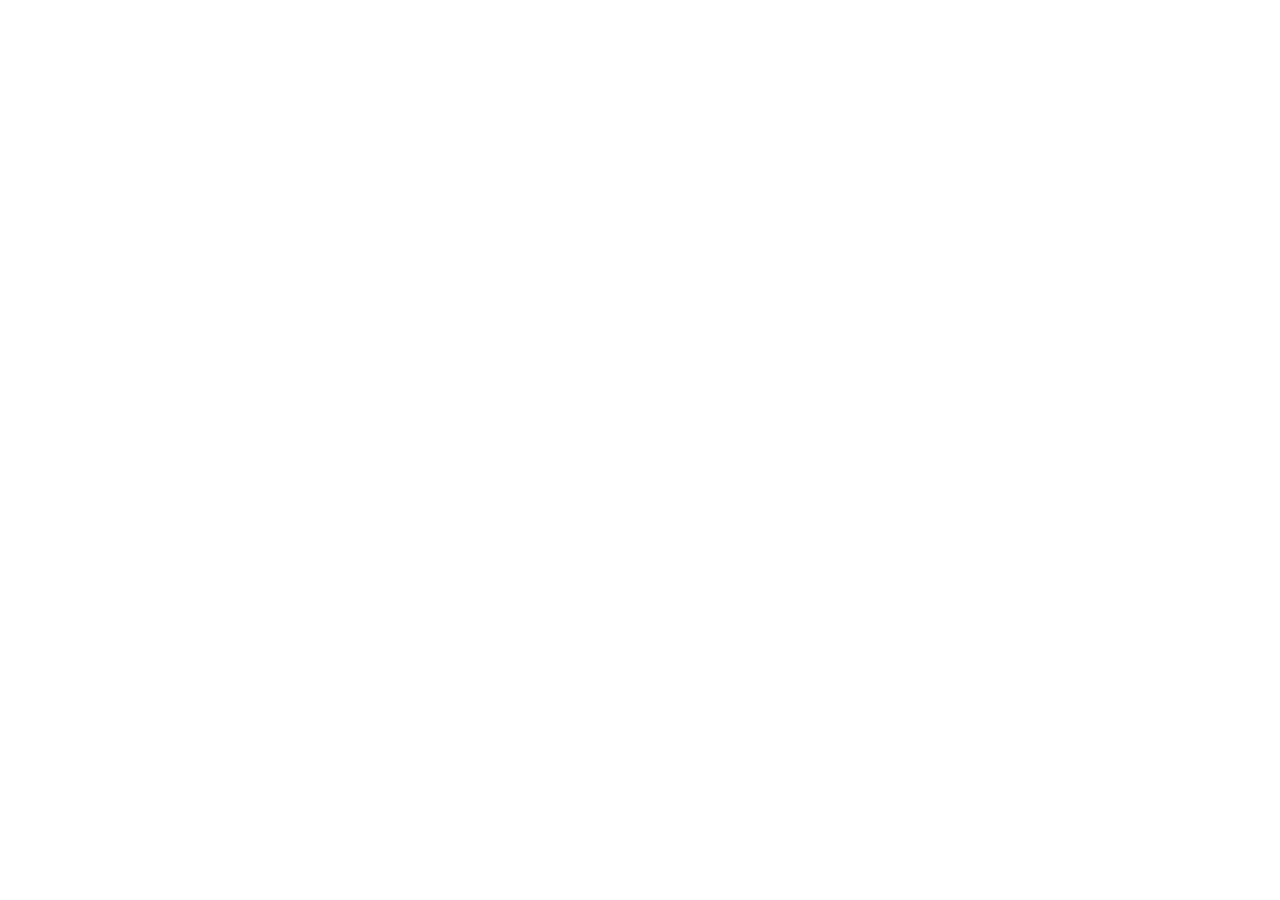
==== commit 626de0c9: "index.html" ====
--- a/index.html
+++ b/index.html
@@ -1,753 +1,24 @@
 <!DOCTYPE html>
-<!-- saved from url=(0043)https://replit.com/@Tiry90/Portfolio-Thiago -->
-<html lang="en" class="replit-ui-theme-root notranslate" translate="no" style="app-region: unset;"><head><meta http-equiv="Content-Type" content="text/html; charset=UTF-8"><style>.ͼ22 {text-decoration: underline;}
-.ͼ23 {font-weight: var(--font-weight-bold); font-size: 1.2em;}
-.ͼ24 {font-weight: var(--font-weight-bold); font-size: 1.1em;}
-.ͼ25 {font-weight: var(--font-weight-bold); font-size: 1.05;}
-.ͼ26 {font-style: italic;}
-.ͼ27 {font-weight: var(--font-weight-bold);}
-.ͼ28 {text-decoration: line-through;}
-.ͼ29 {font-family: var(--font-family-code);}
-.ͼ2a {color: var(--foreground-default);}
-.ͼ2b {color: var(--foreground-default);}
-.ͼ2c {color: var(--foreground-dimmest);}
-.ͼ2d {color: var(--foreground-default);}
-.ͼ2e {color: var(--foreground-default);}
-.ͼ2f {color: var(--accent-green-default);}
-.ͼ2g {color: var(--accent-red-stronger);}
-.ͼ2h {color: var(--accent-orange-strongest);}
-.ͼ2i {color: var(--accent-orange-strongest);}
-.ͼ2j {color: var(--accent-yellow-strongest);}
-.ͼ2k {color: var(--accent-yellow-strongest);}
-.ͼ2l {color: var(--accent-yellow-strongest);}
-.ͼ2m {color: var(--accent-yellow-strongest);}
-.ͼ2n {color: var(--accent-yellow-strongest);}
-.ͼ2o {color: var(--accent-yellow-strongest);}
-.ͼ2p {color: var(--accent-yellow-strongest);}
-.ͼ2q {color: var(--accent-yellow-strongest);}
-.ͼ2r {color: var(--accent-lime-strongest);}
-.ͼ2s {color: var(--accent-blue-strongest);}
-.ͼ2t {color: var(--accent-blue-strongest);}
-.ͼ2u {color: var(--accent-blue-strongest);}
-.ͼ2v {color: var(--accent-blue-strongest);}
-.ͼ2w {color: var(--accent-blue-strongest);}
-.ͼ2x {color: var(--accent-blue-strongest);}
-.ͼ2y {color: var(--accent-blue-stronger);}
-.ͼ2z {color: var(--accent-blue-stronger);}
-.ͼ30 {color: var(--accent-blue-stronger);}
-.ͼ31 {color: var(--accent-blue-stronger);}
-.ͼ32 {color: var(--accent-blue-stronger);}
-.ͼ33 {color: var(--accent-blue-stronger);}
-.ͼ34 {color: var(--accent-blue-stronger);}
-.ͼ35 {color: var(--accent-blue-stronger);}
-.ͼ36 {color: var(--accent-purple-stronger);}
-.ͼ37 {color: var(--accent-teal-strongest);}
-.ͼ38 {color: var(--accent-pink-stronger);}
-.ͼ39 {color: var(--accent-pink-stronger);}
-</style><style>.ͼ1.cm-focused {outline: 1px dotted #212121;}
-.ͼ1 {position: relative !important; box-sizing: border-box; display: flex !important; flex-direction: column;}
-.ͼ1 .cm-scroller {display: flex !important; align-items: flex-start !important; font-family: monospace; line-height: 1.4; height: 100%; overflow-x: auto; position: relative; z-index: 0; overflow-anchor: none;}
-.ͼ1 .cm-content[contenteditable=true] {-webkit-user-modify: read-write-plaintext-only;}
-.ͼ1 .cm-content {margin: 0; flex-grow: 2; flex-shrink: 0; display: block; white-space: pre; word-wrap: normal; box-sizing: border-box; min-height: 100%; padding: 4px 0; outline: none;}
-.ͼ1 .cm-lineWrapping {white-space: pre-wrap; white-space: break-spaces; word-break: break-word; overflow-wrap: anywhere; flex-shrink: 1;}
-.ͼ2 .cm-content {caret-color: black;}
-.ͼ3 .cm-content {caret-color: white;}
-.ͼ1 .cm-line {display: block; padding: 0 2px 0 6px;}
-.ͼ1 .cm-layer > * {position: absolute;}
-.ͼ1 .cm-layer {position: absolute; left: 0; top: 0; contain: size style;}
-.ͼ2 .cm-selectionBackground {background: #d9d9d9;}
-.ͼ3 .cm-selectionBackground {background: #222;}
-.ͼ2.cm-focused > .cm-scroller > .cm-selectionLayer .cm-selectionBackground {background: #d7d4f0;}
-.ͼ3.cm-focused > .cm-scroller > .cm-selectionLayer .cm-selectionBackground {background: #233;}
-.ͼ1 .cm-cursorLayer {pointer-events: none;}
-.ͼ1.cm-focused > .cm-scroller > .cm-cursorLayer {animation: steps(1) cm-blink 1.2s infinite;}
-@keyframes cm-blink {50% {opacity: 0;}}
-@keyframes cm-blink2 {50% {opacity: 0;}}
-.ͼ1 .cm-cursor, .ͼ1 .cm-dropCursor {border-left: 1.2px solid black; margin-left: -0.6px; pointer-events: none;}
-.ͼ1 .cm-cursor {display: none;}
-.ͼ3 .cm-cursor {border-left-color: #444;}
-.ͼ1 .cm-dropCursor {position: absolute;}
-.ͼ1.cm-focused > .cm-scroller > .cm-cursorLayer .cm-cursor {display: block;}
-.ͼ1 .cm-iso {unicode-bidi: isolate;}
-.ͼ1 .cm-announced {position: fixed; top: -10000px;}
-@media print {.ͼ1 .cm-announced {display: none;}}
-.ͼ2 .cm-activeLine {background-color: #cceeff44;}
-.ͼ3 .cm-activeLine {background-color: #99eeff33;}
-.ͼ2 .cm-specialChar {color: red;}
-.ͼ3 .cm-specialChar {color: #f78;}
-.ͼ1 .cm-gutters {flex-shrink: 0; display: flex; height: 100%; box-sizing: border-box; inset-inline-start: 0; z-index: 200;}
-.ͼ2 .cm-gutters {background-color: #f5f5f5; color: #6c6c6c; border-right: 1px solid #ddd;}
-.ͼ3 .cm-gutters {background-color: #333338; color: #ccc;}
-.ͼ1 .cm-gutter {display: flex !important; flex-direction: column; flex-shrink: 0; box-sizing: border-box; min-height: 100%; overflow: hidden;}
-.ͼ1 .cm-gutterElement {box-sizing: border-box;}
-.ͼ1 .cm-lineNumbers .cm-gutterElement {padding: 0 3px 0 5px; min-width: 20px; text-align: right; white-space: nowrap;}
-.ͼ2 .cm-activeLineGutter {background-color: #e2f2ff;}
-.ͼ3 .cm-activeLineGutter {background-color: #222227;}
-.ͼ1 .cm-panels {box-sizing: border-box; position: sticky; left: 0; right: 0; z-index: 300;}
-.ͼ2 .cm-panels {background-color: #f5f5f5; color: black;}
-.ͼ2 .cm-panels-top {border-bottom: 1px solid #ddd;}
-.ͼ2 .cm-panels-bottom {border-top: 1px solid #ddd;}
-.ͼ3 .cm-panels {background-color: #333338; color: white;}
-.ͼ1 .cm-tab {display: inline-block; overflow: hidden; vertical-align: bottom;}
-.ͼ1 .cm-widgetBuffer {vertical-align: text-top; height: 1em; width: 0; display: inline;}
-.ͼ1 .cm-placeholder {color: #888; display: inline-block; vertical-align: top;}
-.ͼ1 .cm-highlightSpace:before {content: attr(data-display); position: absolute; pointer-events: none; color: #888;}
-.ͼ1 .cm-highlightTab {background-image: url('data:image/svg+xml,<svg xmlns="http://www.w3.org/2000/svg" width="200" height="20"><path stroke="%23888" stroke-width="1" fill="none" d="M1 10H196L190 5M190 15L196 10M197 4L197 16"/></svg>'); background-size: auto 100%; background-position: right 90%; background-repeat: no-repeat;}
-.ͼ1 .cm-trailingSpace {background-color: #ff332255;}
-.ͼ1 .cm-button {vertical-align: middle; color: inherit; font-size: 70%; padding: .2em 1em; border-radius: 1px;}
-.ͼ2 .cm-button:active {background-image: linear-gradient(#b4b4b4, #d0d3d6);}
-.ͼ2 .cm-button {background-image: linear-gradient(#eff1f5, #d9d9df); border: 1px solid #888;}
-.ͼ3 .cm-button:active {background-image: linear-gradient(#111, #333);}
-.ͼ3 .cm-button {background-image: linear-gradient(#393939, #111); border: 1px solid #888;}
-.ͼ1 .cm-textfield {vertical-align: middle; color: inherit; font-size: 70%; border: 1px solid silver; padding: .2em .5em;}
-.ͼ2 .cm-textfield {background-color: white;}
-.ͼ3 .cm-textfield {border: 1px solid #555; background-color: inherit;}
-.ͼ1 .cm-tooltip.cm-tooltip-autocomplete > ul > li, .ͼ1 .cm-tooltip.cm-tooltip-autocomplete > ul > completion-section {padding: 1px 3px; line-height: 1.2;}
-.ͼ1 .cm-tooltip.cm-tooltip-autocomplete > ul > li {overflow-x: hidden; text-overflow: ellipsis; cursor: pointer;}
-.ͼ1 .cm-tooltip.cm-tooltip-autocomplete > ul > completion-section {display: list-item; border-bottom: 1px solid silver; padding-left: 0.5em; opacity: 0.7;}
-.ͼ1 .cm-tooltip.cm-tooltip-autocomplete > ul {font-family: monospace; white-space: nowrap; overflow: hidden auto; max-width: 700px; max-width: min(700px, 95vw); min-width: 250px; max-height: 10em; height: 100%; list-style: none; margin: 0; padding: 0;}
-.ͼ2 .cm-tooltip-autocomplete ul li[aria-selected] {background: #17c; color: white;}
-.ͼ2 .cm-tooltip-autocomplete-disabled ul li[aria-selected] {background: #777;}
-.ͼ3 .cm-tooltip-autocomplete ul li[aria-selected] {background: #347; color: white;}
-.ͼ3 .cm-tooltip-autocomplete-disabled ul li[aria-selected] {background: #444;}
-.ͼ1 .cm-completionListIncompleteTop:before, .ͼ1 .cm-completionListIncompleteBottom:after {content: "···"; opacity: 0.5; display: block; text-align: center;}
-.ͼ1 .cm-tooltip.cm-completionInfo {position: absolute; padding: 3px 9px; width: max-content; max-width: 400px; box-sizing: border-box; white-space: pre-line;}
-.ͼ1 .cm-completionInfo.cm-completionInfo-left {right: 100%;}
-.ͼ1 .cm-completionInfo.cm-completionInfo-right {left: 100%;}
-.ͼ1 .cm-completionInfo.cm-completionInfo-left-narrow {right: 30px;}
-.ͼ1 .cm-completionInfo.cm-completionInfo-right-narrow {left: 30px;}
-.ͼ2 .cm-snippetField {background-color: #00000022;}
-.ͼ3 .cm-snippetField {background-color: #ffffff22;}
-.ͼ1 .cm-snippetFieldPosition {vertical-align: text-top; width: 0; height: 1.15em; display: inline-block; margin: 0 -0.7px -.7em; border-left: 1.4px dotted #888;}
-.ͼ1 .cm-completionMatchedText {text-decoration: underline;}
-.ͼ1 .cm-completionDetail {margin-left: 0.5em; font-style: italic;}
-.ͼ1 .cm-completionIcon {font-size: 90%; width: .8em; display: inline-block; text-align: center; padding-right: .6em; opacity: 0.6; box-sizing: content-box;}
-.ͼ1 .cm-completionIcon-function:after, .ͼ1 .cm-completionIcon-method:after {content: 'ƒ';}
-.ͼ1 .cm-completionIcon-class:after {content: '○';}
-.ͼ1 .cm-completionIcon-interface:after {content: '◌';}
-.ͼ1 .cm-completionIcon-variable:after {content: '𝑥';}
-.ͼ1 .cm-completionIcon-constant:after {content: '𝐶';}
-.ͼ1 .cm-completionIcon-type:after {content: '𝑡';}
-.ͼ1 .cm-completionIcon-enum:after {content: '∪';}
-.ͼ1 .cm-completionIcon-property:after {content: '□';}
-.ͼ1 .cm-completionIcon-keyword:after {content: '🔑︎';}
-.ͼ1 .cm-completionIcon-namespace:after {content: '▢';}
-.ͼ1 .cm-completionIcon-text:after {content: 'abc'; font-size: 50%; vertical-align: middle;}
-.ͼ1 .cm-url-underline {text-decoration: underline 0.5px var(--accent-blue-default); text-underline-offset: 2px; --favicon-url: none; --icon-size: 16px; --gap: 4px; --padding-h: 2px; position: relative; background-color: color-mix(in srgb, var(--accent-primary-default) 10%, var(--interactive-background)); padding: 2px var(--padding-h); border-radius: 4px; color: var(--accent-primary-default); padding-left: calc(var(--icon-size) + (var(--padding-h) * 2)); transition: all 0.2s;}
-.ͼ1 .cm-url-underline:hover {background-color: color-mix(in srgb, var(--accent-primary-default) 20%, var(--interactive-background));}
-.ͼ1 .cm-url-underline::after {content: ''; position: absolute; top: 4px; left: var(--padding-h); width: var(--icon-size); height: var(--icon-size); background-image: var(--favicon-url); background-size: contain; background-position: center; background-repeat: no-repeat; border-radius: 2px; pointer-events: none;}
-.ͼ1 .cm-url-underline::selection {color: var(--foreground-dimmer);}
-.ͼ1 .cm-panel.cm-search [name=close] {position: absolute; top: 0; right: 4px; background-color: inherit; border: none; font: inherit; padding: 0; margin: 0;}
-.ͼ1 .cm-panel.cm-search input, .ͼ1 .cm-panel.cm-search button, .ͼ1 .cm-panel.cm-search label {margin: .2em .6em .2em 0;}
-.ͼ1 .cm-panel.cm-search input[type=checkbox] {margin-right: .2em;}
-.ͼ1 .cm-panel.cm-search label {font-size: 80%; white-space: pre;}
-.ͼ1 .cm-panel.cm-search {padding: 2px 6px 4px; position: relative;}
-.ͼ2 .cm-searchMatch {background-color: #ffff0054;}
-.ͼ3 .cm-searchMatch {background-color: #00ffff8a;}
-.ͼ2 .cm-searchMatch-selected {background-color: #ff6a0054;}
-.ͼ3 .cm-searchMatch-selected {background-color: #ff00ff8a;}
-.ͼ1 .cm-tooltip {z-index: 100; box-sizing: border-box;}
-.ͼ2 .cm-tooltip {border: 1px solid #bbb; background-color: #f5f5f5;}
-.ͼ2 .cm-tooltip-section:not(:first-child) {border-top: 1px solid #bbb;}
-.ͼ3 .cm-tooltip {background-color: #333338; color: white;}
-.ͼ1 .cm-tooltip-arrow:before, .ͼ1 .cm-tooltip-arrow:after {content: ''; position: absolute; width: 0; height: 0; border-left: 7px solid transparent; border-right: 7px solid transparent;}
-.ͼ1 .cm-tooltip-above .cm-tooltip-arrow:before {border-top: 7px solid #bbb;}
-.ͼ1 .cm-tooltip-above .cm-tooltip-arrow:after {border-top: 7px solid #f5f5f5; bottom: 1px;}
-.ͼ1 .cm-tooltip-above .cm-tooltip-arrow {bottom: -7px;}
-.ͼ1 .cm-tooltip-below .cm-tooltip-arrow:before {border-bottom: 7px solid #bbb;}
-.ͼ1 .cm-tooltip-below .cm-tooltip-arrow:after {border-bottom: 7px solid #f5f5f5; top: 1px;}
-.ͼ1 .cm-tooltip-below .cm-tooltip-arrow {top: -7px;}
-.ͼ1 .cm-tooltip-arrow {height: 7px; width: 14px; position: absolute; z-index: -1; overflow: hidden;}
-.ͼ3 .cm-tooltip .cm-tooltip-arrow:before {border-top-color: #333338; border-bottom-color: #333338;}
-.ͼ3 .cm-tooltip .cm-tooltip-arrow:after {border-top-color: transparent; border-bottom-color: transparent;}
-.ͼ1.cm-focused .cm-matchingBracket {background-color: #328c8252;}
-.ͼ1.cm-focused .cm-nonmatchingBracket {background-color: #bb555544;}
-.ͼ1 .cm-selectionMatch {background-color: #99ff7780;}
-.ͼ1 .cm-searchMatch .cm-selectionMatch {background-color: transparent;}
-.ͼ22 {text-decoration: underline;}
-.ͼ23 {font-weight: var(--font-weight-bold); font-size: 1.2em;}
-.ͼ24 {font-weight: var(--font-weight-bold); font-size: 1.1em;}
-.ͼ25 {font-weight: var(--font-weight-bold); font-size: 1.05;}
-.ͼ26 {font-style: italic;}
-.ͼ27 {font-weight: var(--font-weight-bold);}
-.ͼ28 {text-decoration: line-through;}
-.ͼ29 {font-family: var(--font-family-code);}
-.ͼ2a {color: var(--foreground-default);}
-.ͼ2b {color: var(--foreground-default);}
-.ͼ2c {color: var(--foreground-dimmest);}
-.ͼ2d {color: var(--foreground-default);}
-.ͼ2e {color: var(--foreground-default);}
-.ͼ2f {color: var(--accent-green-default);}
-.ͼ2g {color: var(--accent-red-stronger);}
-.ͼ2h {color: var(--accent-orange-strongest);}
-.ͼ2i {color: var(--accent-orange-strongest);}
-.ͼ2j {color: var(--accent-yellow-strongest);}
-.ͼ2k {color: var(--accent-yellow-strongest);}
-.ͼ2l {color: var(--accent-yellow-strongest);}
-.ͼ2m {color: var(--accent-yellow-strongest);}
-.ͼ2n {color: var(--accent-yellow-strongest);}
-.ͼ2o {color: var(--accent-yellow-strongest);}
-.ͼ2p {color: var(--accent-yellow-strongest);}
-.ͼ2q {color: var(--accent-yellow-strongest);}
-.ͼ2r {color: var(--accent-lime-strongest);}
-.ͼ2s {color: var(--accent-blue-strongest);}
-.ͼ2t {color: var(--accent-blue-strongest);}
-.ͼ2u {color: var(--accent-blue-strongest);}
-.ͼ2v {color: var(--accent-blue-strongest);}
-.ͼ2w {color: var(--accent-blue-strongest);}
-.ͼ2x {color: var(--accent-blue-strongest);}
-.ͼ2y {color: var(--accent-blue-stronger);}
-.ͼ2z {color: var(--accent-blue-stronger);}
-.ͼ30 {color: var(--accent-blue-stronger);}
-.ͼ31 {color: var(--accent-blue-stronger);}
-.ͼ32 {color: var(--accent-blue-stronger);}
-.ͼ33 {color: var(--accent-blue-stronger);}
-.ͼ34 {color: var(--accent-blue-stronger);}
-.ͼ35 {color: var(--accent-blue-stronger);}
-.ͼ36 {color: var(--accent-purple-stronger);}
-.ͼ37 {color: var(--accent-teal-strongest);}
-.ͼ38 {color: var(--accent-pink-stronger);}
-.ͼ39 {color: var(--accent-pink-stronger);}
-.ͼ21 .cm-activeLineGutter {background-color: #23252f80; color: var(--foreground-default);}
-.ͼz {font-size: 14px;}
-.ͼz .cm-scroller {font-size: 14px;}
-.ͼz .cm-tooltip {font-size: 14px;}
-.ͼw.cm-focused {outline: 0 none;}
-.ͼw {color: var(--foreground-default);}
-.ͼw .cm-editor {background-color: var(--surface-color);}
-.ͼw .cm-content {font-family: var(--font-family-code);}
-.ͼw .cm-line {position: relative; line-height: var(--line-height-small);}
-.ͼw .cm-scroller {overflow: auto; font-family: var(--font-family-code);}
-.ͼw .cm-gutters {background-color: var(--surface-color); color: var(--foreground-dimmest); border: none; min-width: fit-content; display: flex; justify-content: flex-end; -webkit-user-select: none; user-select: none;}
-.ͼw .cm-selectionBackground {background: var(--accent-primary-dimmest) !important; min-width: 0.325ch;}
-.ͼw .cm-selected {background: var(--accent-primary-dimmest) !important;}
-.ͼw.cm-focused .cm-selectionBackgroundFocused {background: var(--accent-primary-dimmest);}
-.ͼw .cm-cursor, .ͼw .cm-dropCursor {border-left-color: var(--accent-primary-default); border-left-width: 2px; border-radius: 2px;}
-.ͼw .cm-cursorFocused {border-left-color: var(--accent-primary-default);}
-.ͼw .cm-specialChar {color: var(--accent-negative-default);}
-.ͼw .cm-placeholder {color: var(--foreground-dimmer); display: inline-block;}
-.ͼw .cm-textfield {border: 1px solid var(--outline-dimmest); border-radius: var(--border-radius-4); background-color: var(--surface-color);}
-.ͼw .cm-foldPlaceholder {padding: 0 var(--space-4); border-radius: var(--border-radius-4); background-color: var(--background-root); border: none; color: var(--foreground-dimmer);}
-.ͼw .cm-selectionMatch {background-color: var(--outline-dimmest);}
-.ͼw .cm-panels {background-color: var(--background-overlay); font-size: var(--font-size-subhead-default); color: var(--foreground-default);}
-.ͼw .cm-panels-bottom {border-top: 1px solid var(--background-higher); max-height: 30%;}
-.ͼw .cm-vim-panel input {color: var(--foreground-default);}
-.ͼw .cm-search {padding: var(--space-8) var(--space-8) var(--space-4) !important;}
-.ͼw .cm-search .cm-textfield {margin: var(--space-2) var(--space-8) var(--space-2) 0 !important;}
-.ͼw .cm-search input {margin: 0 var(--space-4) 0 0; cursor: pointer;}
-.ͼw .cm-search button {color: var(--foreground-default); cursor: pointer;}
-.ͼw .cm-search .cm-button {background-image: none; background-color: var(--background-higher); margin: var(--space-2) var(--space-8) var(--space-2) 0 !important;}
-.ͼw .cm-searchMatch {background-color: var(--accent-primary-dimmest);}
-.ͼw .cm-searchMatch-selected {background-color: var(--accent-primary-default);}
-.ͼw .cm-matchingBracket, .ͼw .cm-nonmatchingBracket {color: inherit;}
-.ͼw .replit-tooltip {background-color: var(--background-higher); color: var(--foreground-default); box-shadow: var(--shadow-1); border: 1px solid var(--outline-dimmest); border-radius: var(--border-radius-4); padding: var(--space-4);}
-.ͼw .emmet-preview {background-color: var(--background-default); color: var(--foreground-default); box-shadow: var(--shadow-1); border: 1px solid var(--outline-dimmest); border-radius: var(--border-radius-4); padding: var(--space-4);}
-.ͼw .emmet-preview .cm-line {background-color: var(--background-default) !important;}
-.ͼw .emmet-preview .cm-line::selection {background-color: var(--background-default) !important;}
-.ͼw .emmet-preview .cm-content {padding: 0 !important;}
-.ͼw .emmet-preview .cm-scroller {z-index: 1;}
-.ͼw .cm-tooltip {width: max-content; max-width: 100%; box-shadow: var(--shadow-1); border-radius: var(--border-radius-4); border: 1px solid var(--outline-dimmer); overflow: hidden;}
-.ͼw .cm-tooltip.cm-tooltip-hover > *:not(:last-child) {border-bottom: 1px solid var(--outline-dimmer);}
-.ͼw .cm-tooltip.cm-tooltip-hover {animation: showTooltip 0s ease-in 0.15s; border: 1px solid var(--outline-dimmer); animation-fill-mode: forwards; visibility: hidden;}
-.ͼw .cm-tooltip.cm-tooltip-hover .rendered-markdown pre {margin: 0px !important;}
-.ͼw .cm-tooltip.cm-tooltip-hover .rendered-markdown p:not(:first-child):first-of-type {border-top: 1px solid var(--outline-dimmer);}
-.ͼw .cm-tooltip.cm-tooltip-hover .rendered-markdown p {font-size: var(--font-size-default); margin: 0px !important; padding: 4px !important;}
-@keyframes showTooltip {to {visibility: visible;}}
-.ͼw .cm-tooltip.multiplayer-tooltip, .ͼw .cm-contextual-ai-tooltip {background-color: transparent; box-shadow: none; border: 0 none; padding: 0px;}
-.ͼw .cm-tooltip-lint {background-color: var(--background-higher);}
-.ͼw .cm-tooltip.cm-completionInfo {background-color: var(--background-higher); box-shadow: var(--shadow-1); border-radius: var(--border-radius-4); padding: 0 !important; border-color: transparent; z-index: -1; max-height: 70vh; max-width: min(300px, 30vw) !important; width: 100%; overflow: auto; top: 0 !important;}
-.ͼw .cm-completionInfo .rendered-markdown p {font-size: var(--font-size-default);}
-.ͼw .cm-tooltip.cm-completionInfo.cm-completionInfo-right {margin-left: var(--space-8);}
-.ͼw .cm-tooltip.cm-completionInfo.cm-completionInfo-left {margin-right: var(--space-8);}
-.ͼw .cm-tooltip-autocomplete > ul {background-color: var(--background-higher); border-radius: calc(var(--border-radius-4) - 1px); box-shadow: var(--shadow-default);}
-.ͼw .cm-tooltip-autocomplete > ul > li:hover {background-color: var(--accent-primary-dimmest);}
-.ͼw .cm-tooltip-autocomplete > ul > li[aria-selected] {background-color: var(--accent-primary-dimmer); color: var(--white);}
-.ͼw .cm-tooltip-autocomplete {overflow: visible; min-width: 260px; max-width: min(430px, 95vw);}
-.ͼw .cm-tooltip.cm-tooltip-autocomplete > ul {font-family: var(--font-family-code);}
-.ͼw .cm-tooltip.cm-tooltip-autocomplete > ul > li {display: flex; flex-direction: row; align-items: baseline; padding-top: var(--space-4); padding-bottom: var(--space-4);}
-.ͼw .cm-tooltip.cm-tooltip-autocomplete > ul > li > * {margin-right: var(--space-4);}
-.ͼw .cm-tooltip.cm-tooltip-autocomplete > ul > li > *:last-child {margin-right: 0;}
-.ͼw .cm-autocomplete-replit-icon > svg {vertical-align: middle;}
-.ͼw .cm-autocomplete-replit-icon {display: inline-block; padding-inline: var(--space-4);}
-@keyframes fadeOut {0% {opacity: 1;} 100% {opacity: 0;}}
-.ͼw .cm-tooltip-autocomplete .cm-completionMatchedText {color: var(--accent-primary-stronger); text-decoration: unset;}
-.ͼw .cm-panel {height: 100%;}
-.ͼw .cm-panel.cm-gotoLine button, .ͼw .cm-panel.cm-panel-lint button {background-image: none; background-color: var(--interactive-background); border-radius: var(--border-radius-4); border-width: 0; color: var(--foreground-default); cursor: pointer; text-transform: capitalize; transition: box-shadow 120ms ease-out; font-size: var(--font-size-small);}
-.ͼw .cm-panel.cm-gotoLine button:hover, .ͼw .cm-panel.cm-panel-lint button:hover {background-color: var(--interactive-background--active);}
-.ͼw .cm-panel.cm-gotoLine button:focus, .ͼw .cm-panel.cm-panel-lint button:focus {box-shadow: 0 0 0 2px var(--accent-primary-default); outline: 2px solid transparent; outline-offset: 4px;}
-.ͼw .cm-panel.cm-gotoLine, .ͼw .cm-panel.cm-panel-lint {background-color: var(--background-default); color: var(--foreground-dimmer); font-size: var(--font-size-default);}
-.ͼw .cm-panel.cm-gotoLine label {align-items: baseline; display: flex; flex-direction: row; font-size: var(--font-size-small);}
-.ͼw .cm-panel.cm-gotoLine .cm-textfield {border-radius: var(--border-radius-4); font-size: var(--font-size-small); margin-left: 4px; margin-right: 4px; transition: box-shadow 120ms ease-out;}
-.ͼw .cm-panel.cm-gotoLine .cm-textfield:focus-visible {border-color: transparent; box-shadow: 0 0 0 2px var(--accent-primary-default); outline: 2px solid transparent; outline-offset: 4px;}
-.ͼw .cm-panel.cm-gotoLine {display: flex; flex-direction: row; padding: 6px;}
-.ͼw .cm-panel.cm-panel-lint ul {max-height: 15vh;}
-.ͼw .cm-panel.cm-panel-lint ul li .cm-diagnosticAction, .ͼw .cm-panel.cm-panel-lint ul:focus li .cm-diagnosticAction {visibility: hidden;}
-.ͼw .cm-panel.cm-panel-lint ul li[aria-selected] .cm-diagnosticAction, .ͼw .cm-panel.cm-panel-lint ul:focus li[aria-selected] .cm-diagnosticAction, .ͼw .cm-panel.cm-panel-lint ul li:hover .cm-diagnosticAction, .ͼw .cm-panel.cm-panel-lint ul:focus li:hover .cm-diagnosticAction {visibility: visible;}
-.ͼw .cm-panel.cm-panel-lint ul li[aria-selected], .ͼw .cm-panel.cm-panel-lint ul:focus li[aria-selected] {background-color: var(--background-higher);}
-.ͼw .cm-panel.cm-panel-lint ul li:not([aria-selected]):hover, .ͼw .cm-panel.cm-panel-lint ul:focus li:not([aria-selected]):hover {background-color: var(--interactive-background);}
-.ͼw .cm-panel.cm-panel-lint ul li, .ͼw .cm-panel.cm-panel-lint ul:focus li {cursor: pointer;}
-.ͼw .cm-panel.cm-panel-lint button[name="close"]:hover {background-color: var(--interactive-background--active);}
-.ͼw .cm-panel.cm-panel-lint button[name="close"] {display: flex; align-items: center; justify-content: center; height: 24px; width: 24px; font-size: 24px; right: 4px; top: 4px; background: none; color: var(--foreground-dimmer);}
-@keyframes slide-fade-in-below {0% {opacity: 0; transform: scale(0.95) translateY(-10px);} 100% {opacity: 1; transform: scale(1) translateY(0);}}
-@keyframes slide-fade-in-above {0% {opacity: 0; transform: scale(0.95) translateY(10px);} 100% {opacity: 1; transform: scale(1) translateY(0);}}
-.ͼ15 .cm-tooltip.cm-tooltip-autocomplete.cm-tooltip-below {animation-name: slide-fade-in-below;}
-.ͼ15 .cm-tooltip.cm-tooltip-autocomplete.cm-tooltip-above {animation-name: slide-fade-in-above;}
-.ͼ15 .cm-tooltip.cm-tooltip-autocomplete > ul::-webkit-scrollbar {width: 6px;}
-.ͼ15 .cm-tooltip.cm-tooltip-autocomplete > ul::-webkit-scrollbar-track {background: transparent;}
-.ͼ15 .cm-tooltip.cm-tooltip-autocomplete > ul::-webkit-scrollbar-thumb {border-radius: 3px; background-color: transparent; transition: background-color 0.3s ease;}
-.ͼ15 .cm-tooltip.cm-tooltip-autocomplete > ul:hover::-webkit-scrollbar-thumb {background-color: var(--outline-dimmest);}
-.ͼ15 .cm-tooltip.cm-tooltip-autocomplete > ul::-webkit-scrollbar-thumb:hover {background-color: var(--outline-default);}
-.ͼ15 .cm-tooltip.cm-tooltip-autocomplete > ul {font-family: var(--font-family-default); font-size: var(--font-size-small); max-height: 300px; overflow: auto; background: transparent; scrollbar-color: var(--interactive-border) transparent; scrollbar-width: thin; padding: var(--space-8) var(--space-6);}
-.ͼ15 .cm-tooltip.cm-tooltip-autocomplete > ul > li:hover {background-color: var(--background-highest);}
-.ͼ15 .cm-tooltip.cm-tooltip-autocomplete > ul > li {padding: 0; gap: 0; border-radius: var(--border-radius-default); cursor: pointer; display: flex; align-items: center; min-height: var(--space-32);}
-.ͼ15 .cm-tooltip.cm-tooltip-autocomplete > ul > li[aria-selected] {background: var(--background-highest); color: inherit;}
-.ͼ15 .cm-tooltip.cm-tooltip-autocomplete > ul > li .enter-hint {display: none;}
-.ͼ15 .cm-tooltip.cm-tooltip-autocomplete > ul > li[aria-selected] .enter-hint {display: flex;}
-.ͼ15 .cm-tooltip.cm-tooltip-autocomplete {opacity: 0; animation: slide-fade-in-below 50ms ease-out forwards; border: 1px solid var(--outline-dimmest); border-radius: var(--border-radius-12); overflow: hidden; padding: 0; box-shadow: var(--shadow-1); background-color: var(--background-higher);}
-.ͼ15 .cm-completionLabel, .ͼ15 .cm-autocomplete-replit-icon {position: absolute; width: 0; overflow: hidden;}
-.ͼ16 .cm-active-in-message-secret::selection {color: var(--foreground-default);}
-.ͼ16 .cm-active-in-message-secret {display: inline-block; color: var(--foreground-dimmer); background-color: var(--accent-orange-dimmer);}
-.ͼ14 .cm-empty-state-dom {background-color: var(--accent-red-default); opacity: 0.2;}
-.ͼ19 .cm-placeholder-layer {width: 100%; height: 100%; pointer-events: none;}
-.ͼ19 .cm-placeholder-dom {position: absolute; width: 100%; pointer-events: none; font-family: var(--font-family-default);}
-.ͼ17 {flex-grow: 1;}
-.ͼ17 .cm-content {font-family: var(--font-family-default) !important;}
-.ͼ17 .cm-active-line-layer {display: none;}
-.ͼt .cm-active-line-layer {width: 100%;}
-.ͼt .cm-active-line-layer-element {background-color: var(--background-higher); width: 100%; opacity: 0.5;}
-.ͼ18.cm-editor .cm-line {caret-color: var(--foreground-default) !important;}
-.ͼ18.cm-editor .cm-content {caret-color: var(--foreground-default) !important;}
-.ͼ18.cm-editor .cm-content[aria-readonly="true"] {caret-color: transparent !important;}
-.ͼ18.cm-editor .cm-content[aria-readonly="true"] .cm-line {caret-color: transparent !important;}
-.ͼ18 .cm-cursorLayer {display: none !important;}
-.cm-tooltips-container > .ͼs {display: block !important; overflow: visible !important; position: relative !important; height: 0 !important; width: 0 !important; border: none !important;}
-.ͼs .cm-tooltip {max-height: 70vh; max-width: min(var(--cm-tooltip-max-width, 300px), 40vw) !important;}
-.ͼ4 .cm-line ::selection, .ͼ4 .cm-line::selection {background-color: transparent !important;}
-.ͼ4 .cm-line {caret-color: transparent !important;}
-.ͼ4 .cm-content :focus::selection, .ͼ4 .cm-content :focus ::selection {background-color: Highlight !important;}
-.ͼ4 .cm-content :focus {caret-color: initial !important;}
-.ͼ4 .cm-content {caret-color: transparent !important;}
-cm-editor-lifecycle {display: block;}
-</style><style id="react-aria-pressable-style">@layer {
-  [data-react-aria-pressable] {
-    touch-action: pan-x pan-y pinch-zoom;
-  }
-}</style><title data-next-head="">Portfolio-Thiago - Replit</title><link rel="shortcut icon" href="https://replit.com/public/icons/favicon-prompt-192-rebrand.png" sizes="192x192" type="image/png" data-next-head=""><meta property="og:type" content="article" data-next-head=""><meta property="og:image" content="https://replit.com/public/images/opengraph_rebrand.jpg" data-next-head=""><meta property="og:site_name" content="replit" data-next-head=""><meta property="fb:app_id" content="1775481339348651" data-next-head=""><meta itemprop="name" content="replit" data-next-head=""><meta itemprop="image" content="https://replit.com/public/images/opengraph_rebrand.jpg" data-next-head=""><meta name="keywords" content="replit,ai,software,build,collaborate,IDE,platform,code,deploy,prototype,online,agent" data-next-head=""><meta name="author" property="og:author" content="replit" data-next-head=""><meta name="twitter:card" content="summary" data-next-head=""><meta name="twitter:site" content="@replit" data-next-head=""><meta name="twitter:image" content="https://replit.com/public/images/opengraph_rebrand.jpg" data-next-head=""><meta name="twitter:domain" content="replit.com" data-next-head=""><meta name="google" content="notranslate" data-next-head=""><meta name="viewport" content="width=device-width, initial-scale=1" data-next-head=""><link rel="manifest" href="https://replit.com/public/manifest.json" data-next-head=""><meta name="theme-color" media="(prefers-color-scheme: dark)" content="#1a1b1b" data-next-head=""><meta http-equiv="origin-trial" content="AsKJNnBESA8LBSWSiA1TeHAuM7wj/zSm2MVlsxnG6yMeAuorNg9zyAEC3w+lp88yOz+9zkJmIQ++T1Cl4asHoAUAAABQeyJvcmlnaW4iOiJodHRwczovL3JlcGxpdC5jb206NDQzIiwiZmVhdHVyZSI6IkRpZ2l0YWxHb29kcyIsImV4cGlyeSI6MTYzMTY2Mzk5OX0=" data-next-head=""><link rel="apple-touch-icon" href="https://replit.com/public/icons/favicon-prompt-192-rebrand.png" data-next-head=""><meta name="mobile-web-app-capable" content="yes" data-next-head=""><meta name="apple-mobile-web-app-title" content="Replit" data-next-head=""><link rel="preload" href="https://replit.com/public/fonts/ibm-plex-sans-v8-latin-regular.woff2" as="font" type="font/woff2" crossorigin="anonymous" data-next-head=""><link rel="preload" href="https://replit.com/public/fonts/ibm-plex-sans-v8-latin-italic.woff2" as="font" type="font/woff2" crossorigin="anonymous" data-next-head=""><link rel="preload" href="https://replit.com/public/fonts/ibm-plex-sans-v8-latin-500.woff2" as="font" type="font/woff2" crossorigin="anonymous" data-next-head=""><link rel="preload" href="https://replit.com/public/fonts/ibm-plex-sans-v8-latin-500italic.woff2" as="font" type="font/woff2" crossorigin="anonymous" data-next-head=""><link rel="preload" href="https://replit.com/public/fonts/ibm-plex-sans-v8-latin-600.woff2" as="font" type="font/woff2" crossorigin="anonymous" data-next-head=""><link rel="preload" href="https://replit.com/public/fonts/ibm-plex-sans-v8-latin-600italic.woff2" as="font" type="font/woff2" crossorigin="anonymous" data-next-head=""><link rel="preload" href="https://replit.com/public/fonts/ABCDiatypePlusVariable-Regular.woff2" as="font" type="font/woff2" crossorigin="anonymous" data-next-head=""><style data-next-head="">
-    /* PLEX SANS */
-
-    /* ibm-plex-sans-regular - latin */
-    @font-face {
-      font-family: 'IBM Plex Sans';
-      font-style: normal;
-      font-weight: 400;
-      src: local('IBM Plex Sans Regular'), local('IBMPlexSans-Regular'),
-          url('/public/fonts/ibm-plex-sans-v8-latin-regular.woff2') format('woff2'), /* Chrome 26+, Opera 23+, Firefox 39+ */
-          url('/public/fonts/ibm-plex-sans-v8-latin-regular.woff') format('woff'); /* Chrome 6+, Firefox 3.6+, IE 9+, Safari 5.1+ */
-    }
-    /* ibm-plex-sans-italic - latin */
-    @font-face {
-      font-family: 'IBM Plex Sans';
-      font-style: italic;
-      font-weight: 400;
-      src: local('IBM Plex Sans Italic'), local('IBMPlexSans-Italic'),
-          url('/public/fonts/ibm-plex-sans-v8-latin-italic.woff2') format('woff2'), /* Chrome 26+, Opera 23+, Firefox 39+ */
-          url('/public/fonts/ibm-plex-sans-v8-latin-italic.woff') format('woff'); /* Chrome 6+, Firefox 3.6+, IE 9+, Safari 5.1+ */
-    }
-    /* ibm-plex-sans-500 - latin */
-    @font-face {
-      font-family: 'IBM Plex Sans';
-      font-style: normal;
-      font-weight: 500;
-      src: local('IBM Plex Sans Medium'), local('IBMPlexSans-Medium'),
-          url('/public/fonts/ibm-plex-sans-v8-latin-500.woff2') format('woff2'), /* Chrome 26+, Opera 23+, Firefox 39+ */
-          url('/public/fonts/ibm-plex-sans-v8-latin-500.woff') format('woff'); /* Chrome 6+, Firefox 3.6+, IE 9+, Safari 5.1+ */
-    }
-    /* ibm-plex-sans-500italic - latin */
-    @font-face {
-      font-family: 'IBM Plex Sans';
-      font-style: italic;
-      font-weight: 500;
-      src: local('IBM Plex Sans Medium Italic'), local('IBMPlexSans-Medium-Italic'),
-          url('/public/fonts/ibm-plex-sans-v8-latin-500italic.woff2') format('woff2'), /* Chrome 26+, Opera 23+, Firefox 39+ */
-          url('/public/fonts/ibm-plex-sans-v8-latin-500italic.woff') format('woff'); /* Chrome 6+, Firefox 3.6+, IE 9+, Safari 5.1+ */
-    }
-    /* ibm-plex-sans-600 - latin */
-    @font-face {
-      font-family: 'IBM Plex Sans';
-      font-style: normal;
-      font-weight: 600;
-      src: local('IBM Plex Sans Semibold'), local('IBMPlexSans-Semibold'),
-          url('/public/fonts/ibm-plex-sans-v8-latin-600.woff2') format('woff2'), /* Chrome 26+, Opera 23+, Firefox 39+ */
-          url('/public/fonts/ibm-plex-sans-v8-latin-600.woff') format('woff'); /* Chrome 6+, Firefox 3.6+, IE 9+, Safari 5.1+ */
-    }
-    /* ibm-plex-sans-600italic - latin */
-    @font-face {
-      font-family: 'IBM Plex Sans';
-      font-style: italic;
-      font-weight: 600;
-      src: local('IBM Plex Sans Semibold Italic'), local('IBMPlexSans-Semibold-Italic'),
-          url('/public/fonts/ibm-plex-sans-v8-latin-600italic.woff2') format('woff2'), /* Chrome 26+, Opera 23+, Firefox 39+ */
-          url('/public/fonts/ibm-plex-sans-v8-latin-600italic.woff') format('woff'); /* Chrome 6+, Firefox 3.6+, IE 9+, Safari 5.1+ */
-    }
-
-    /* Replit Diatype (variable) - primary UI sans */
-    @font-face {
-      font-family: 'Replit Diatype';
-      font-style: normal;
-      font-weight: 200 1000;
-      font-display: swap;
-      src: url('/public/fonts/ReplitDiatypeVariable.woff2') format('woff2');
-    }
-
-    /* Replit Diatype Mono (variable) - code/mono */
-    @font-face {
-      font-family: 'Replit Diatype Mono';
-      font-style: normal;
-      font-weight: 200 1000;
-      font-display: swap;
-      src: url('/public/fonts/ReplitDiatypeMonoVariable.woff2') format('woff2');
-    }
-
-    /* ABC Diatype */
-    @font-face {
-      font-family: 'ABC Diatype';
-      font-weight: 100 1000;
-      src: local('ABC Diatype'), local('ABCDiatype'),
-          url('/public/fonts/ABCDiatypePlusVariable-Regular.woff2') format('woff2')
-    }
-
-    /* ABC Diatype Plus Variable */
-    @font-face {
-      font-family: 'ABC Diatype Plus Variable';
-      font-weight: 100 1000;
-      src: local('ABC Diatype Plus Variable'), local('ABCDiatypePlusVariable'),
-          url('/public/fonts/ABCDiatypePlusVariable-Regular.woff2') format('woff2')
-    }
-
-    /* ABC Diatype Variable */
-    @font-face {
-      font-family: 'ABC Diatype Variable';
-      font-weight: 100 1000;
-      src: local('ABC Diatype Variable'), local('ABCDiatypeVariable'),
-          url('/public/fonts/ABCDiatype-RegularPixelBeta.woff2') format('woff2')
-    }
-
-    /* ABC Diatype Pixel */
-    @font-face {
-      font-family: 'ABC Diatype Pixel';
-      font-style: normal;
-      font-weight: 400;
-      font-feature-settings: '"ss15"';
-      src: local('ABC Diatype Pixel'), local('ABCDiatypePixel'),
-        url('/public/fonts/ABCDiatype-RegularPixelBeta.woff') format('woff'),
-        url('/public/fonts/ABCDiatype-RegularPixelBeta.woff2') format('woff2')
-    }
-  </style><style data-next-head="">
-        @font-face {
-          font-family: 'ReplitHack';
-          src: url('/public/fonts/hack-regular.woff2?sha=3114f1256') format('woff2'), url('/public/fonts/hack-regular.woff?sha=3114f1256') format('woff');
-          font-weight: 400;
-          font-style: normal;
-        }
-        
-        @font-face {
-          font-family: 'ReplitHack';
-          src: url('/public/fonts/hack-bold.woff2?sha=3114f1256') format('woff2'), url('/public/fonts/hack-bold.woff?sha=3114f1256') format('woff');
-          font-weight: 700;
-          font-style: normal;
-        }
-        
-        @font-face {
-          font-family: 'ReplitHack';
-          src: url('/public/fonts/hack-italic.woff2?sha=3114f1256') format('woff2'), url('/public/fonts/hack-italic.woff?sha=3114f1256') format('woff');
-          font-weight: 400;
-          font-style: italic;
-        }
-        
-        @font-face {
-          font-family: 'ReplitHack';
-          src: url('/public/fonts/hack-bolditalic.woff2?sha=3114f1256') format('woff2'), url('/public/fonts/hack-bolditalic.woff?sha=3114f1256') format('woff');
-          font-weight: 700;
-          font-style: italic;
-        }
-        </style><script type="text/javascript" src="./Portfolio-Thiago - Replit_files/f12a4347e1080fb88155.js.descargar" async="" status="loaded"></script><script type="text/javascript" async="" charset="utf-8" src="./Portfolio-Thiago - Replit_files/recaptcha__es.js.descargar" crossorigin="anonymous" integrity="sha384-Vx8dVx5Z1TccUfD/I8upjxJu42tbWAPSJqN/gjQ00DaEkHjJ+TBui9INFTK1m0bf"></script><script async="" src="./Portfolio-Thiago - Replit_files/fbevents.js.descargar"></script><script type="text/javascript" defer="" src="./Portfolio-Thiago - Replit_files/sdk.min.js.descargar"></script><script>
-
-function detectInAppBrowser(userAgent) {
-  if (!userAgent || userAgent.match(/iPhone|iPad|iPod|Android/i) === null) {
-    return { isInAppBrowser: false, iabHost: undefined };
-  }
-  var hosts = [
-    { host: 'instagram', tokens: [/Instagram/i] },
-    { host: 'tiktok', tokens: [/musical_ly/i, /\btrill_/i, /BytedanceWebview/i] },
-    { host: 'facebook', tokens: [/FB_IAB/i, /FBAN/i, /FBAV/i, /FBIOS/i, /\bFB4A\b/i] },
-    { host: 'snapchat', tokens: [/Snapchat/i] },
-    { host: 'line', tokens: [/\bLine\//i] },
-    { host: 'kakaotalk', tokens: [/KAKAOTALK/i] }
-  ];
-  for (var i = 0; i < hosts.length; i++) {
-    var tokens = hosts[i].tokens;
-    for (var j = 0; j < tokens.length; j++) {
-      if (userAgent.match(tokens[j]) !== null) {
-        return { isInAppBrowser: true, iabHost: hosts[i].host };
-      }
-    }
-  }
-  return { isInAppBrowser: false, iabHost: undefined };
-}
-
-function canSendPreloadWithoutReferrer() {
-  if (!window.fetch || !window.Request) {
-    return false;
-  }
-
-  try {
-    return new window.Request(window.location.href, {
-      referrerPolicy: 'no-referrer'
-    }).referrerPolicy === 'no-referrer';
-  } catch (_e) {
-    return false;
-  }
-}
-function sendPreloadLog(body) {
-  var url = 'https://http-intake.logs.us5.datadoghq.com/api/v2/logs?dd-api-key=pub31a5047a3a4692afb84a423db984dc57';
-  if (window.location.search || window.location.hash) {
-    if (!canSendPreloadWithoutReferrer()) {
-      return;
-    }
-
-    try {
-      var request = window.fetch(url, {
-        method: 'POST',
-        headers: {
-          Accept: 'application/json',
-          'Content-Type': 'application/json'
-        },
-        credentials: 'omit',
-        referrerPolicy: 'no-referrer',
-        keepalive: true,
-        body: body
-      });
-      if (request && request['catch']) {
-        request['catch'](function () {});
-      }
-    } catch (_e) {}
-    return;
-  }
-
-  var xhr = new XMLHttpRequest();
-  xhr.open('POST', url, true);
-  xhr.setRequestHeader('Accept', 'application/json');
-  xhr.setRequestHeader('Content-Type', 'application/json');
-  xhr.send(body);
-}
-window.preloadErrorHandler = function (event) {
-  var inAppBrowser = detectInAppBrowser(window.navigator.userAgent);
-
-  sendPreloadLog(JSON.stringify({
-    ddsource: 'browser',
-    ddtags: 'env:production,version:70c585e0',
-    message: 'Browser preload error',
-    preloadError: {
-      errorMessage: '[REDACTED]',
-      errorFile: '[REDACTED]',
-      errorLine: event.lineno,
-      errorColumn: event.colno,
-      errorStackOrType: '[REDACTED]',
-      errorJSType: typeof event.error
-    },
-    service: 'website',
-    http: {
-      useragent: window.navigator.userAgent
-    },
-    isInAppBrowser: inAppBrowser.isInAppBrowser,
-    iabHost: inAppBrowser.iabHost,
-    view: {
-      url: '[REDACTED]',
-      referrer: '[REDACTED]'
-    }
-  }));
-};
-window.addEventListener('error', window.preloadErrorHandler);
-</script><link rel="dns-prefetch" href="http://sp.replit.com/"><link rel="preload" href="https://replit.com/public/fonts/ReplitDiatypeVariable.woff2" as="font" type="font/woff2" crossorigin="anonymous"><script type="text/javascript">(function() {AbortSignal.any||(AbortSignal.any=function(n){const e=new AbortController;for(const o of n){if("object"!=typeof o||null===o||!("aborted"in o&&"reason"in o&&"onabort"in o&&"addEventListener"in o))throw new TypeError("Expected all values to implement AbortSignal interface");if(o.aborted){e.abort(o.reason);break}o.addEventListener("abort",(()=>{e.abort(o.reason)}),{signal:e.signal})}return e.signal});})()</script><script type="text/javascript">CLIENT_IP = JSON.parse(atob('IjI4MDI6ODAxMDo0NTAxOjMwMDo1NWQ6YmJlZTpmMmM1OjE0ZDAi'))</script><script type="text/javascript">__PUBLIC_ENV__ = JSON.parse(atob('[base64]'))</script><link data-next-font="size-adjust" rel="preconnect" href="https://replit.com/" crossorigin="anonymous"><link rel="preload" href="./Portfolio-Thiago - Replit_files/0cjzo_xh.tz~0.css" as="style" crossorigin="anonymous"><link rel="stylesheet" href="./Portfolio-Thiago - Replit_files/0cjzo_xh.tz~0.css" crossorigin="anonymous" data-n-g=""><link rel="preload" href="./Portfolio-Thiago - Replit_files/0.t-c0igfbbvz.css" as="style" crossorigin="anonymous"><link rel="stylesheet" href="./Portfolio-Thiago - Replit_files/0.t-c0igfbbvz.css" crossorigin="anonymous" data-n-g=""><link rel="preload" href="./Portfolio-Thiago - Replit_files/0-6x.8b~x6_k2.css" as="style" crossorigin="anonymous"><link rel="stylesheet" href="./Portfolio-Thiago - Replit_files/0-6x.8b~x6_k2.css" crossorigin="anonymous" data-n-g=""><link rel="preload" href="./Portfolio-Thiago - Replit_files/0cm2z0671a2z2.css" as="style" crossorigin="anonymous"><link rel="stylesheet" href="./Portfolio-Thiago - Replit_files/0cm2z0671a2z2.css" crossorigin="anonymous" data-n-g=""><link rel="preload" href="./Portfolio-Thiago - Replit_files/11i3c_qoifzvf.css" as="style" crossorigin="anonymous"><link rel="stylesheet" href="./Portfolio-Thiago - Replit_files/11i3c_qoifzvf.css" crossorigin="anonymous" data-n-g=""><link rel="preload" href="./Portfolio-Thiago - Replit_files/0~au4i3b_~0p7.css" as="style" crossorigin="anonymous"><link rel="stylesheet" href="./Portfolio-Thiago - Replit_files/0~au4i3b_~0p7.css" crossorigin="anonymous" data-n-g=""><link rel="preload" href="./Portfolio-Thiago - Replit_files/14j82jkuo82k3.css" as="style" crossorigin="anonymous"><link rel="stylesheet" href="./Portfolio-Thiago - Replit_files/14j82jkuo82k3.css" crossorigin="anonymous" data-n-g=""><link rel="preload" href="./Portfolio-Thiago - Replit_files/0f7q0ipxm3jjp.css" as="style" crossorigin="anonymous"><link rel="stylesheet" href="./Portfolio-Thiago - Replit_files/0f7q0ipxm3jjp.css" crossorigin="anonymous" data-n-g=""><link rel="preload" href="./Portfolio-Thiago - Replit_files/0d60129nsv_r1.css" as="style" crossorigin="anonymous"><link rel="stylesheet" href="./Portfolio-Thiago - Replit_files/0d60129nsv_r1.css" crossorigin="anonymous" data-n-g=""><link rel="preload" href="./Portfolio-Thiago - Replit_files/0vpzl.1i6nxeq.css" as="style" crossorigin="anonymous"><link rel="stylesheet" href="./Portfolio-Thiago - Replit_files/0vpzl.1i6nxeq.css" crossorigin="anonymous" data-n-g=""><link rel="preload" href="./Portfolio-Thiago - Replit_files/05r2lt203zr5z.css" as="style" crossorigin="anonymous"><link rel="stylesheet" href="./Portfolio-Thiago - Replit_files/05r2lt203zr5z.css" crossorigin="anonymous" data-n-g=""><link rel="preload" href="./Portfolio-Thiago - Replit_files/098w5pyu7p~24.css" as="style" crossorigin="anonymous"><link rel="stylesheet" href="./Portfolio-Thiago - Replit_files/098w5pyu7p~24.css" crossorigin="anonymous" data-n-p=""><link rel="preload" href="./Portfolio-Thiago - Replit_files/017vvin.3u96u.css" as="style" crossorigin="anonymous"><link rel="stylesheet" href="./Portfolio-Thiago - Replit_files/017vvin.3u96u.css" crossorigin="anonymous" data-n-p=""><link rel="preload" href="./Portfolio-Thiago - Replit_files/12w39g7o7m5v-.css" as="style" crossorigin="anonymous"><link rel="stylesheet" href="./Portfolio-Thiago - Replit_files/12w39g7o7m5v-.css" crossorigin="anonymous" data-n-p=""><noscript data-n-css=""></noscript><script src="./Portfolio-Thiago - Replit_files/028o-839je31s.js.descargar" defer="" crossorigin="anonymous"></script><script src="./Portfolio-Thiago - Replit_files/0iqaxj_r2zn9d.js.descargar" defer="" crossorigin="anonymous"></script><script src="./Portfolio-Thiago - Replit_files/0~x~u3i41q1wz.js.descargar" defer="" crossorigin="anonymous"></script><script src="./Portfolio-Thiago - Replit_files/0b665xgz5430l.js.descargar" defer="" crossorigin="anonymous"></script><script src="./Portfolio-Thiago - Replit_files/0wqxipbu3hk5v.js.descargar" defer="" crossorigin="anonymous"></script><script src="./Portfolio-Thiago - Replit_files/0wdnwrxef.qp3.js.descargar" defer="" crossorigin="anonymous"></script><script src="./Portfolio-Thiago - Replit_files/159s~m_dohkzv.js.descargar" defer="" crossorigin="anonymous"></script><script src="./Portfolio-Thiago - Replit_files/0wvnkjzqi1drc.js.descargar" defer="" crossorigin="anonymous"></script><script src="./Portfolio-Thiago - Replit_files/0m1x7hz_83t~7.js.descargar" defer="" crossorigin="anonymous"></script><script src="./Portfolio-Thiago - Replit_files/100e8vjcid_~b.js.descargar" defer="" crossorigin="anonymous"></script><script src="./Portfolio-Thiago - Replit_files/0dn404hy~wxnf.js.descargar" defer="" crossorigin="anonymous"></script><script src="./Portfolio-Thiago - Replit_files/0aaiewonw_jip.js.descargar" defer="" crossorigin="anonymous"></script><script src="./Portfolio-Thiago - Replit_files/0oni7~e3xqwhf.js.descargar" defer="" crossorigin="anonymous"></script><script src="./Portfolio-Thiago - Replit_files/0c2n-y2stxqi6.js.descargar" defer="" crossorigin="anonymous"></script><script src="./Portfolio-Thiago - Replit_files/0jbkvdjjum1-3.js.descargar" defer="" crossorigin="anonymous"></script><script src="./Portfolio-Thiago - Replit_files/00etptbm9c5rk.js.descargar" defer="" crossorigin="anonymous"></script><script src="./Portfolio-Thiago - Replit_files/15jhy_urr4jx7.js.descargar" defer="" crossorigin="anonymous"></script><script src="./Portfolio-Thiago - Replit_files/07qzot_mq~9y_.js.descargar" defer="" crossorigin="anonymous"></script><script src="./Portfolio-Thiago - Replit_files/0u_ldoi604dop.js.descargar" defer="" crossorigin="anonymous"></script><script src="./Portfolio-Thiago - Replit_files/04ixx6nm9xglk.js.descargar" defer="" crossorigin="anonymous"></script><script src="./Portfolio-Thiago - Replit_files/13ni5dib6~r2~.js.descargar" defer="" crossorigin="anonymous"></script><script src="./Portfolio-Thiago - Replit_files/0w6eu5-feuxz3.js.descargar" defer="" crossorigin="anonymous"></script><script src="./Portfolio-Thiago - Replit_files/0v3f7rpgd4475.js.descargar" defer="" crossorigin="anonymous"></script><script src="./Portfolio-Thiago - Replit_files/0_.t-3g9f4yw5.js.descargar" defer="" crossorigin="anonymous"></script><script src="./Portfolio-Thiago - Replit_files/0l24-63h-9s3t.js.descargar" defer="" crossorigin="anonymous"></script><script src="./Portfolio-Thiago - Replit_files/16.rnv599nis_.js.descargar" defer="" crossorigin="anonymous"></script><script src="./Portfolio-Thiago - Replit_files/0a~_v9wrq42e8.js.descargar" defer="" crossorigin="anonymous"></script><script src="./Portfolio-Thiago - Replit_files/0oqg5gyfyymoh.js.descargar" defer="" crossorigin="anonymous"></script><script src="./Portfolio-Thiago - Replit_files/009__8h2y5mp5.js.descargar" defer="" crossorigin="anonymous"></script><script src="./Portfolio-Thiago - Replit_files/0m-48t0c750h-.js.descargar" defer="" crossorigin="anonymous"></script><script src="./Portfolio-Thiago - Replit_files/05kx7~opoj-5r.js.descargar" defer="" crossorigin="anonymous"></script><script src="./Portfolio-Thiago - Replit_files/0.jabae_a1gr_.js.descargar" defer="" crossorigin="anonymous"></script><script src="./Portfolio-Thiago - Replit_files/0i8wy8tbht2ow.js.descargar" defer="" crossorigin="anonymous"></script><script src="./Portfolio-Thiago - Replit_files/0184v6mb_n523.js.descargar" defer="" crossorigin="anonymous"></script><script src="./Portfolio-Thiago - Replit_files/0~5_677~3uuzp.js.descargar" defer="" crossorigin="anonymous"></script><script src="./Portfolio-Thiago - Replit_files/03-sku4o7-szs.js.descargar" defer="" crossorigin="anonymous"></script><script src="./Portfolio-Thiago - Replit_files/0.57l4hy~tyuw.js.descargar" defer="" crossorigin="anonymous"></script><script src="./Portfolio-Thiago - Replit_files/0bt-dzv65l.fr.js.descargar" defer="" crossorigin="anonymous"></script><script src="./Portfolio-Thiago - Replit_files/0.q_93-euj3h..js.descargar" defer="" crossorigin="anonymous"></script><script src="./Portfolio-Thiago - Replit_files/15b0r.0lmav~s.js.descargar" defer="" crossorigin="anonymous"></script><script src="./Portfolio-Thiago - Replit_files/turbopack-0lzswhzge5rsh.js.descargar" defer="" crossorigin="anonymous"></script><script src="./Portfolio-Thiago - Replit_files/0dk2i0c~ay14h.js.descargar" defer="" crossorigin="anonymous"></script><script src="./Portfolio-Thiago - Replit_files/0v0onevsgfq-d.js.descargar" defer="" crossorigin="anonymous"></script><script src="./Portfolio-Thiago - Replit_files/0w.1kv4ubsf5y.js.descargar" defer="" crossorigin="anonymous"></script><script src="./Portfolio-Thiago - Replit_files/17v1gneqmexn_.js.descargar" defer="" crossorigin="anonymous"></script><script src="./Portfolio-Thiago - Replit_files/0c4w~fcfzjndm.js.descargar" defer="" crossorigin="anonymous"></script><script src="./Portfolio-Thiago - Replit_files/0ljiifs2g6~1q.js.descargar" defer="" crossorigin="anonymous"></script><script src="./Portfolio-Thiago - Replit_files/0zt2ne_ugh2os.js.descargar" defer="" crossorigin="anonymous"></script><script src="./Portfolio-Thiago - Replit_files/06f5duysz0x8z.js.descargar" defer="" crossorigin="anonymous"></script><script src="./Portfolio-Thiago - Replit_files/0s6sozf1geg-..js.descargar" defer="" crossorigin="anonymous"></script><script src="./Portfolio-Thiago - Replit_files/157j6-k6zds8u.js.descargar" defer="" crossorigin="anonymous"></script><script src="./Portfolio-Thiago - Replit_files/0aug50r8tw171.js.descargar" defer="" crossorigin="anonymous"></script><script src="./Portfolio-Thiago - Replit_files/13v9c1rqv8.tn.js.descargar" defer="" crossorigin="anonymous"></script><script src="./Portfolio-Thiago - Replit_files/0n33m02rxf56n.js.descargar" defer="" crossorigin="anonymous"></script><script src="./Portfolio-Thiago - Replit_files/16s85_c6_a1.k.js.descargar" defer="" crossorigin="anonymous"></script><script src="./Portfolio-Thiago - Replit_files/14684tqmob0y6.js.descargar" defer="" crossorigin="anonymous"></script><script src="./Portfolio-Thiago - Replit_files/069zjy1ip.p9h.js.descargar" defer="" crossorigin="anonymous"></script><script src="./Portfolio-Thiago - Replit_files/0z_n1wdv083k..js.descargar" defer="" crossorigin="anonymous"></script><script src="./Portfolio-Thiago - Replit_files/0ajnv~ik8w88..js.descargar" defer="" crossorigin="anonymous"></script><script src="./Portfolio-Thiago - Replit_files/0bmxz2089zeon.js.descargar" defer="" crossorigin="anonymous"></script><script src="./Portfolio-Thiago - Replit_files/0cl3.dfl5~zmc.js.descargar" defer="" crossorigin="anonymous"></script><script src="./Portfolio-Thiago - Replit_files/11~f4xr8cjbar.js.descargar" defer="" crossorigin="anonymous"></script><script src="./Portfolio-Thiago - Replit_files/08bn7rtbkphwh.js.descargar" defer="" crossorigin="anonymous"></script><script src="./Portfolio-Thiago - Replit_files/0k5_~d58ra8~d.js.descargar" defer="" crossorigin="anonymous"></script><script src="./Portfolio-Thiago - Replit_files/14bsvw566m1cq.js.descargar" defer="" crossorigin="anonymous"></script><script src="./Portfolio-Thiago - Replit_files/07ze0r3sso-ro.js.descargar" defer="" crossorigin="anonymous"></script><script src="./Portfolio-Thiago - Replit_files/0ujetb1ttq3.y.js.descargar" defer="" crossorigin="anonymous"></script><script src="./Portfolio-Thiago - Replit_files/0qa7met_bn0_r.js.descargar" defer="" crossorigin="anonymous"></script><script src="./Portfolio-Thiago - Replit_files/0r2eoc.pbidrz.js.descargar" defer="" crossorigin="anonymous"></script><script src="./Portfolio-Thiago - Replit_files/0iws.1s.2cqfe.js.descargar" defer="" crossorigin="anonymous"></script><script src="./Portfolio-Thiago - Replit_files/0hubmu7sienng.js.descargar" defer="" crossorigin="anonymous"></script><script src="./Portfolio-Thiago - Replit_files/114l36eiu2m0y.js.descargar" defer="" crossorigin="anonymous"></script><script src="./Portfolio-Thiago - Replit_files/0u4wka8-jme8a.js.descargar" defer="" crossorigin="anonymous"></script><script src="./Portfolio-Thiago - Replit_files/0jr.84-xr_sjp.js.descargar" defer="" crossorigin="anonymous"></script><script src="./Portfolio-Thiago - Replit_files/08v1wo7kz37_c.js.descargar" defer="" crossorigin="anonymous"></script><script src="./Portfolio-Thiago - Replit_files/0v_3lq3by75dk.js.descargar" defer="" crossorigin="anonymous"></script><script src="./Portfolio-Thiago - Replit_files/0sop~4a60b_wq.js.descargar" defer="" crossorigin="anonymous"></script><script src="./Portfolio-Thiago - Replit_files/0yzljkwcxy~a5.js.descargar" defer="" crossorigin="anonymous"></script><script src="./Portfolio-Thiago - Replit_files/0.e-129livfwq.js.descargar" defer="" crossorigin="anonymous"></script><script src="./Portfolio-Thiago - Replit_files/0gutnp_bylcnr.js.descargar" defer="" crossorigin="anonymous"></script><script src="./Portfolio-Thiago - Replit_files/17n53p495~r6g.js.descargar" defer="" crossorigin="anonymous"></script><script src="./Portfolio-Thiago - Replit_files/082~j3i-h4sht.js.descargar" defer="" crossorigin="anonymous"></script><script src="./Portfolio-Thiago - Replit_files/0mpl5~7u0ge_x.js.descargar" defer="" crossorigin="anonymous"></script><script src="./Portfolio-Thiago - Replit_files/03vquxfw36y.6.js.descargar" defer="" crossorigin="anonymous"></script><script src="./Portfolio-Thiago - Replit_files/0y19kqsdwi~2_.js.descargar" defer="" crossorigin="anonymous"></script><script src="./Portfolio-Thiago - Replit_files/0d9ub0304erc0.js.descargar" defer="" crossorigin="anonymous"></script><script src="./Portfolio-Thiago - Replit_files/0jcw.p74hh0-_.js.descargar" defer="" crossorigin="anonymous"></script><script src="./Portfolio-Thiago - Replit_files/00pkzaafy0gel.js.descargar" defer="" crossorigin="anonymous"></script><script src="./Portfolio-Thiago - Replit_files/0._hx4d_09u8b.js.descargar" defer="" crossorigin="anonymous"></script><script src="./Portfolio-Thiago - Replit_files/0k2z8jt-50gs5.js.descargar" defer="" crossorigin="anonymous"></script><script src="./Portfolio-Thiago - Replit_files/17x~2zn4-kku1.js.descargar" defer="" crossorigin="anonymous"></script><script src="./Portfolio-Thiago - Replit_files/0g3_czkvb7nni.js.descargar" defer="" crossorigin="anonymous"></script><script src="./Portfolio-Thiago - Replit_files/11q-a1atl6sg5.js.descargar" defer="" crossorigin="anonymous"></script><script src="./Portfolio-Thiago - Replit_files/0s_m~ic7.wd35.js.descargar" defer="" crossorigin="anonymous"></script><script src="./Portfolio-Thiago - Replit_files/0wvhqasglr22i.js.descargar" defer="" crossorigin="anonymous"></script><script src="./Portfolio-Thiago - Replit_files/11upn_av_m5xa.js.descargar" defer="" crossorigin="anonymous"></script><script src="./Portfolio-Thiago - Replit_files/0t~71eu21_xvy.js.descargar" defer="" crossorigin="anonymous"></script><script src="./Portfolio-Thiago - Replit_files/0gk_zkjx~3bhm.js.descargar" defer="" crossorigin="anonymous"></script><script src="./Portfolio-Thiago - Replit_files/0h.i5akcgyrat.js.descargar" defer="" crossorigin="anonymous"></script><script src="./Portfolio-Thiago - Replit_files/0hwxa~w2un2~v.js.descargar" defer="" crossorigin="anonymous"></script><script src="./Portfolio-Thiago - Replit_files/186xu625syyta.js.descargar" defer="" crossorigin="anonymous"></script><script src="./Portfolio-Thiago - Replit_files/0qyh2_ttpsnuo.js.descargar" defer="" crossorigin="anonymous"></script><script src="./Portfolio-Thiago - Replit_files/08lf.gkrq7r8~.js.descargar" defer="" crossorigin="anonymous"></script><script src="./Portfolio-Thiago - Replit_files/08ga61v3l36kh.js.descargar" defer="" crossorigin="anonymous"></script><script src="./Portfolio-Thiago - Replit_files/023gvjkfjk1oo.js.descargar" defer="" crossorigin="anonymous"></script><script src="./Portfolio-Thiago - Replit_files/0rj6yuqqzn8uy.js.descargar" defer="" crossorigin="anonymous"></script><script src="./Portfolio-Thiago - Replit_files/06o1w6nc8it1e.js.descargar" defer="" crossorigin="anonymous"></script><script src="./Portfolio-Thiago - Replit_files/02d9n9~dj_4e6.js.descargar" defer="" crossorigin="anonymous"></script><script src="./Portfolio-Thiago - Replit_files/turbopack-0b_edj.zfz4fd.js.descargar" defer="" crossorigin="anonymous"></script><script src="./Portfolio-Thiago - Replit_files/_buildManifest(1).js.descargar" defer="" crossorigin="anonymous"></script><script src="./Portfolio-Thiago - Replit_files/_ssgManifest(1).js.descargar" defer="" crossorigin="anonymous"></script><script src="./Portfolio-Thiago - Replit_files/_clientMiddlewareManifest.js.descargar" defer="" crossorigin="anonymous"></script><script src="./Portfolio-Thiago - Replit_files/api.js.descargar"></script><style type="text/css">:root [href="https://adstub.net/cina777/"], :root [href="https://adstub.net/arab777/"], :root [href="https://adstub.net/judi89/"], :root [href^="//mage98rquewz.com/"], :root body > .page > .verify-row, :root body > .page > #mainVerifyRow, :root #hero a[download="Unicore.zip"], :root body > div[data-captcha-enable="true"] > div.cleanslate[id^="google-captcha-"] > div.captcha-box, :root html[data-scrapbook-source][data-scrapbook-create][data-scrapbook-title] > body.no-js > div.main-wrapper[role="main"] > div.main-content, :root html > body.body > div.container > div.content > form > table.optoutForm, :root html > body > div.container > form#unsubscribe-form[onsubmit="submitUnsubscribeForm(event)"], :root html[lang] > body:not([class]):not([id]):not([style]) > div.background-container > div.container > div.captcha-box, :root html[lang] > body.ishome > div.adult + main.main, :root body > #mdl-register.modal.anm-e.regnow, :root .flex a[href^="http://adpostup.com/"], :root #wrapper ~ a[target="_blank"][href="#"][style="position: fixed;top: 0;left: 0;width: 100%;height: 100%;display: block;z-index: 9999999;cursor: auto"], :root .header ~ div[style^="position:fixed;inset:0;z-index:2147483647;background:black;opacity:0.01;height:"], :root img[width="728"][height="90"], :root button.btn[data-openuri*="/4/"], :root #adbtm[onclick="badr();"], :root #teaser3[style^="width: 100%;height:0;text-align: center;display: scroll;position:fixed;"], :root a[href^="https://www.polybuzz.ai/"] img.responsive-image, :root .kln > a[href^="https://www.polybuzz.ai/"], :root html[lang][style^="--main-bg-color"] > body:not([class]):not([id]) > div#container[style="visibility: visible;"] > div#banner[style="opacity:0"] ~ main:not([class]):not([id]) > div#message, :root #donate > a[href][style][onclick="thank_you()"][target="_blank"][rel="nofollow"], :root .jwplayer ~ div[style="position:absolute;top:0;left:0;width: 100%;height: 100%;z-index:2147483647"], :root iframe.lazyloaded[data-src^="https://rcm-fe.amazon-adsystem.com/"], :root div[style^="position: fixed; inset: 0px; z-index: 2147483647; background: black; opacity: 0.01"], :root .skel-layers-fixed a[href*=".com/smartpop/"], :root [style^="position: fixed; inset: 0px; z-index: 2147483647; background-color: transparent; pointer-events: auto; cursor: auto; margin: 0px; padding: 0px; display: block;"], :root .ads-iframe:not([style="position: absolute; left: -10px; top: -10px;"]), :root .ad-content:not(:empty), :root div[style="position: fixed; display: block; width: 100%; height: 100%; inset: 0px; background-color: rgba(0, 0, 0, 0); z-index: 300000;"], :root #weatherad:not(:empty), :root #topbannerad:not(:empty), :root #topBannerAd:not(:empty), :root #ad_img:not(:empty), :root #adContext:not(:empty), :root .ad-300x250:not(.ads), :root [data-ad-width]:not([style$="left: -10000px !important; top: -1000px !important;"]):not(.adsbygoogle), :root .adunit:not(.text-ad), :root .adslot_1:not(.text-ad), :root [href="https://adstub.net/ratu89/"], :root #ads-footer:not([style^="position: absolute; left: -5000px"]), :root a.tdn[href^="https://landing.brazzersnetwork.com/"], :root #ads-1:not([style^="position: absolute; left: -5000px"]), :root #adframe:not(frameset):not([style^="position: absolute; left: -5000px"]), :root #ad_slot:not([style^="position: absolute; left: -5000px"]), :root #ad_big:not([style^="position: absolute; left: -5000px"]), :root #ad_area:not([style^="position: absolute; left: -5000px"]), :root #ad_300:not([style^="position: absolute; left: -5000px"]), :root a[dontfo=""][style$="position: absolute; z-index: 2147483647;"], :root [href^="https://join.enjoyx.com/track/"], :root a[href*=".click/?z="][href*="&n"], :root [href^="//taghaugh.com/"], :root div[class$="player-promo-col"], :root [href^="https://www.safestcontentgate.com/"], :root [href^="//cadsecs.com/"], :root [href^="//mellowads.com/"], :root [href^="https://fireads.online/"], :root html[lang="vi"] .sspp-area, :root html[lang="tr"] #aa-wp .container-ads-adjustment, :root .close-btn4[onclick="closeAd4()"], :root .close-btn3[onclick="closeAd3()"], :root .close-btn[onclick="closeAd()"], :root #go-to-top + div[id][class], :root .bb ~ main#container .containerAds, :root #midadd:not(:empty), :root #adzerk:not(:empty), :root [href^="//x4pollyxxpush.com/"], :root #advert-header:not(:empty), :root div.card > div#cbRow.checkbox-row[onclick="startVerify()"], :root #tongkatlol ~ script[src^="/shrinke/js/"] ~ .main-content-box > div[style="width:100%;height:110px"], :root body > div[style$="z-index: 2147483647; top: 0px; left: 0px; position: fixed; display: block;"], :root html > body > div.container.m-p > #checkbox-window.checkbox-window, :root .container a[href^="https://seduced.com"][href*="ref="], :root #kt_player .fp-brand, :root a[id][href="https://toolkitspro.com"][rel^="noopener noreferrer"], :root #kt_player #ads_iframe, :root .header-container a[href^="https://candyai.gg/"], :root [src^="//dombnrs.com/"], :root html[lang="tr"] > body.has-footer-ad.has-pageskin-desktop a.pageskin-mobile-wrapper, :root a[href*="/go.php?a_aid="], :root [href^="https://klsdee.com/"], :root [href^="//producebreed.com/"], :root [href="//xxxrevpushclcdu.com/app.webp"], :root [href^="https://adult.xyz/"], :root [href^="https://popcash.net/"], :root a[href^="http://www.poweredbyliquidfire.mobi/"], :root [href^="https://t.mobtyb.com/"], :root [data-lnguri*="vipbox"], :root .reklama:not(.ads), :root a[href^="https://syndication.exdynsrv.com/splash.php"], :root [href*="/afu.php"], :root span[id^="ezoic-pub-ad-placeholder-"], :root ins.adsbygoogle[data-ad-slot], :root ins.adsbygoogle[data-ad-client], :root img[src^="https://s-img.adskeeper.com/"], :root #download a[download="Unicore.zip"], :root guj-ad, :root gpt-ad, :root div#spot-holder.spot-holder[style="display: block;"], :root div[ow-ad-unit-wrapper], :root div[id^="zergnet-widget"], :root html[lang] > body:not([class]):not([id]):not([style]) > div.container > div.recaptcha-box, :root div[id^="vuukle-ad-"], :root div[id^="taboola-stream-"], :root div[id^="sticky_ad_"], :root div[id^="st"][style^="z-index: 999999999;"], :root div[id^="rc-widget-"], :root html > body > div.content > dl > dd.dd1 > div.min_sider > form#form1[action="unsubscribe.php"], :root div[id^="mrec-leaderboard-"], :root div[id^="gpt_ad_"], :root div[id^="ezoic-pub-ad-"], :root div[id^="dfp-ad-"], :root div[id^="crt-"][style], :root div[id^="adspot-"], :root a[onclick="openAuc();"], :root ps-connatix-module, :root div[id^="ad_position_"], :root [data-ad-module]:not([style$="left: -10000px !important; top: -1000px !important;"]):not(.adsbygoogle), :root a[id][href="https://chpadblock.com/"][rel^="noopener noreferrer"], :root div[id^="ad-div-"], :root div[id*="ScriptRoot"], :root div[id*="MarketGid"], :root [href="https://adstub.net/rusia777/"], :root #banner468:not([style^="position: absolute; left: -5000px"]), :root div[data-id-advertdfpconf], :root div[data-dfp-id], :root div[style="top: 0px; left: 0px; width: 1287px; height: 500px; position: fixed; z-index: 2147483647;"], :root hl-adsense, :root div[data-contentexchange-widget], :root div[data-alias="300x250 Ad 2"], :root div[data-adzone], :root #buy-sell-ads:not(:empty), :root div[data-adunit-path], :root div[data-adname], :root div[data-ad-targeting], :root div[data-ad-region], :root div[data-ad-placeholder], :root div[aria-label="Ads"], :root .google-ad:not(.testAd), :root display-ads, :root #ad_space:not([style^="position: absolute; left: -5000px"]), :root display-ad-component, :root atf-ad-slot, :root aside[id^="adrotate_widgets-"], :root div[style^="position:fixed;inset:0px;z-index:2147483647;background:black;opacity:0.01"], :root aside[aria-label="retailmedia.complimentarySponsored"], :root html[lang] > body#body > * > div.cvh.BlockClicksActivityBusy, :root amp-fx-flying-carpet, :root amp-embed[type="taboola"], :root html[lang="tr"] #aa-wp .rnd-ads-adjustment, :root amp-connatix-player, :root div[id^="google_dfp_"], :root ad-slot, :root a[href^="https://www.purevpn.com/"][href*="&utm_source=aff-"], :root a[href^="https://www.onlineusershielder.com/"], :root html[lang="tr"] > body.has-footer-ad.has-pageskin-desktop a.pageskin-click-right, :root a[href^="https://financeads.net/tc.php?"], :root a[href^="https://www.mrskin.com/tour"], :root a[href^="https://www.infowarsstore.com/"] > img, :root a[href^="https://www.highperformancecpmgate.com/"], :root amp-ad, :root a[href^="https://www.highcpmrevenuenetwork.com/"], :root a[href^="https://www.get-express-vpn.com/offer/"], :root a[href^="https://lnkxt.bannerator.com/"], :root a[href^="https://www.geekbuying.com/dynamic-ads/"], :root [href^="https://groorsoa.net/"], :root a[href^="https://www.financeads.net/tc.php?"], :root a[href^="https://www.effectiveratecpm.com/"], :root [href^="https://www.herbanomic.com/"] > img, :root a[href^="https://www.dql2clk.com/"], :root [data-template-type="nativead"], :root a[href^="https://www.adultempire.com/"][href*="?partner_id="], :root a[href^="https://www.nutaku.net/signup/landing/"], :root a[href^="https://www.dating-finder.com/signup/?ai_d="], :root a[href^="https://wolf-327b.com/"], :root [data-ad-manager-id]:not([style$="left: -10000px !important; top: -1000px !important;"]):not(.adsbygoogle), :root a[href^="https://voluum.prom-xcams.com/"], :root a[href^="https://twinrdsyte.com/"], :root .category-ads:not(html):not(body):not(.post), :root a[href^="https://twinrdsrv.com/"], :root [href="https://snvhost.com/"], :root a[href^="https://trk.nfl-online-streams.club/"], :root a[href^="https://tracking.avapartner.com/"], :root a[href^="https://track.wg-aff.com"], :root a[href^="https://track.ultravpn.com/"], :root a[href^="https://track.afcpatrk.com/"], :root [href="https://t.me/Russia_Vs_Ukraine_War3"], :root a[href^="https://track.adform.net/"], :root a[href^="https://torguard.net/aff.php"] > img, :root .menu-item a[href^="https://go.rmhfrtnd.com"], :root [data-identity="adhesive-ad"], :root a[href^="https://tc.tradetracker.net/"] > img, :root a[href^="https://tatrck.com/"], :root a[href^="https://click.candyoffers.com/"], :root [href^="https://zstacklife.com/"] img, :root a[href^="https://t.aslnk.link/"], :root .container a[href^="https://go.mavrtracktor.com/"], :root a[onmousedown^="this.href='https://paid.outbrain.com/network/redir?"], :root a[href^="https://t.ajump1.com/"], :root a[href^="https://t.adating.link/"], :root a[href^="https://go.trackitalltheway.com/"], :root [href^="https://track.fiverr.com/visit/"] > img, :root a[href^="https://syndication.exoclick.com/"], :root a[href^="https://syndication.dynsrvtbg.com/"], :root div[data-alias="300x250 Ad 1"], :root a[href^="https://syndicate.contentsserved.com/"], :root a[href^="https://svb-analytics.trackerrr.com/"], :root a[onmousedown^="this.href='https://paid.outbrain.com/network/redir?"] + .ob_source, :root a[href^="http://www.iyalc.com/"], :root a[href^="https://claring-loccelkin.com/"], :root a[href^="https://stardomcoit.com/"], :root a[href^="https://track.aftrk5.com/"], :root a[href^="https://slkmis.com/"], :root a[href^="https://myclick-2.com/"], :root a[href^="https://sexynearme.com/"], :root a[href^="https://s.zlinkt.com/"], :root [data-ad-manager-id], :root a[href^="https://s.zlinkr.com/"], :root bottomadblock, :root a[href^="https://s.zlinkd.com/"], :root [href="https://adstub.net/gaza88/"], :root a[href^="https://ad.doubleclick.net/"], :root a[href^="https://static.fleshlight.com/images/banners/"], :root a[href^="https://s.zlink7.com/"], :root a[href^="https://s.ma3ion.com/"], :root a[href^="https://www.privateinternetaccess.com/"] > img, :root a[href^="https://s.gentlefieldpattern.com/"], :root a[href^="https://s.eunow4u.com/"], :root a[href^="https://random-affiliate.atimaze.com/"], :root #downloadAd:not(:empty), :root #kt_player > div[style$="display: block;"][style*="inset: 0px;"], :root [href$="/sexdating.php"], :root a[href^="https://quotationfirearmrevision.com/"], :root a[href^="https://pubads.g.doubleclick.net/"], :root a[href^="https://prf.hn/click/"][href*="/camref:"] > img, :root a[href^="https://www.dating-finder.com/?ai_d="], :root a[href^="https://serve.awmdelivery.com/"], :root a[href^="https://prf.hn/click/"][href*="/adref:"] > img, :root app-ad, :root [href^="https://ap.octopuspop.com/click/"] > img, :root a[href^="https://postback1win.com/"], :root html[lang] > body#body > * > div.cv-xwrapper > div.cvc > div.cv-inner, :root a[href^="https://a.adtng.com/"], :root a[href^="https://playnano.online/offerwalls/?ref="], :root a[href^="https://mmwebhandler.aff-online.com/"], :root a[href^="https://www.bet365.com/"][href*="affiliate="], :root a[href^="https://pb-track.com/"], :root a[href^="https://pb-front.com/"], :root a[href^="https://paid.outbrain.com/network/redir?"], :root a[href^="https://streamate.com/landing/click/"], :root div[class^="Adstyled__AdWrapper-"], :root a[href^="https://osfultrbriolenai.info/"], :root a[href^="https://upsups.click/"], :root .ad-placeholder:not(#detect, #detect_ad_empire, #filter_ads_by_classname, .adsbox), :root a[href^="https://ndt5.net/"], :root a[href^="https://natour.naughtyamerica.com/track/"], :root a.poly-title[href^="https://www.polybuzz.ai/"], :root a[href^="https://mediaserver.entainpartners.com/renderBanner.do?"], :root [data-ad-name], :root a[href^="https://loboclick.com/"], :root a[href^="https://lead1.pl/"], :root a[href^="https://landing.brazzersnetwork.com/"], :root a[href^="https://join.bannedsextapes.com/track/"], :root [href^="https://exi8ef83z9.com/"], :root a[href^="https://jaxofuna.com/"], :root a[href^="https://italarizege.xyz/"], :root .category-ad:not(html):not(body):not(.post), :root a[href^="https://s.happyleafmotion.com/"], :root a[href^="https://identicaldrench.com/"], :root a[href^="https://helmethomicidal.com/"], :root #adsquare:not([style^="position: absolute; left: -5000px"]), :root a[href^="https://golinks.work/"], :root a[href^="https://go.xxxjmp.com"], :root [class^="div-gpt-ad"]:not([style^="width: 1px; height: 1px; position: absolute; left: -10000px; top: -"]), :root a[href^="https://zirdough.net/"], :root [class^="tile-picker__CitrusBannerContainer-sc-"], :root a[href^="https://go.xxxiijmp.com"], :root .ad-link:not(.adsbox), :root a[href^="https://go.xtbaffiliates.com/"], :root [data-role="tile-ads-module"], :root a[href^="https://go.xlviirdr.com"], :root div[class$="-adlabel"], :root a[href^="https://go.xlviiirdr.com"], :root a[href^="https://go.xlivrdr.com"], :root a[href^="https://ismlks.com/"], :root [href^="https://www.mypillow.com/"] > img, :root a[href^="https://go.xlirdr.com"], :root [data-css-class="dfp-inarticle"], :root a[href^="https://go.tmrjmp.com"], :root a[href^="https://go.markets.com/visit/?bta="], :root a[href^="https://billing.purevpn.com/aff.php"] > img, :root a[href^="https://go.hpyrdr.com/"], :root [data-lnguri^="https://s3.amazonaws.com"], :root a[href^="https://lijavaxa.com/"], :root a[href^="https://go.goaserv.com/"], :root a[href^="https://go.etoro.com/"] > img, :root a[href^="https://go.dmzjmp.com"], :root a[href^="https://www.bang.com/?aff="], :root #mgb-container > #mgb, :root a[href^="https://go.admjmp.com"], :root a[href^="https://get.surfshark.net/aff_c?"][href*="&aff_id="] > img, :root a[href^="https://datewhisper.life/"], :root a[href^="https://click.linksynergy.com/fs-bin/"] > img, :root a[href^="https://get-link.xyz/"], :root a[href^="https://www.mrskin.com/account/"], :root a[id][href="https://hamrocsit.com"][rel^="noopener noreferrer"], :root a[href^="https://www.adskeeper.com"], :root #vidcloud-player > #overlay-container, :root a[data-redirect^="https://paid.outbrain.com/network/redir?"], :root [href^="https://clicks.affstrack.com/"] > img, :root a[href^="https://engine.phn.doublepimp.com/"], :root a[href^="https://dl-protect.net/"], :root a[href*=".foxqck.com/"], :root a[href^="https://ctosrd.com/"], :root a[href^="https://clixtrac.com/"], :root a[href^="https://clicks.pipaffiliates.com/"], :root #ad_footer:not([style^="position: absolute; left: -5000px"]), :root app-advertisement, :root a[href^="https://getmatchedlocally.com/"], :root a[href^="https://clickins.slixa.com/"], :root a[href^="https://combodef.com/"], :root a[href^="https://click.hoolig.app/"], :root a[href^="https://track.totalav.com/"], :root a[href^="https://ctrdwm.com/"], :root img[src^="https://images.purevpnaffiliates.com"], :root a[href^="https://porntubemate.com/"], :root a[href^="https://clickadilla.com/"], :root a[href^="https://click.dtiserv2.com/"], :root a[href^="https://www.adxsrve.com/"], :root a[href^="https://click.Ggpickaff.com/"], :root a[href^="https://go.awdeliverynet.com/"], :root a[href^="https://go.xlvirdr.com"], :root a[href^="https://cam4com.go2cloud.org/"], :root a[onclick^="window.location.replace('https://random-affiliate.atimaze.com/"], :root a[href^="https://bongacams2.com/track?"], :root a[href^="https://t.ajrkm1.com/"], :root #main-content a[href^="https://hub.buzzaffiliates.com/"], :root a[href^="https://bongacams10.com/track?"], :root [href*="passtechusa.com"], :root a[href^="https://www.sheetmusicplus.com/"][href*="?aff_id="], :root a[href^="https://bngpt.com/"], :root a[href^="//hoodingluster.com/"], :root a[href^="https://black77854.com/"], :root a[href^="https://rixofa.com/"], :root a[href^="https://best-experience-cool.com/"], :root [data-taboola-options], :root a[href^="https://believessway.com/"], :root a[href^="https://Click.ggpickaff.com/"], :root a[href^="https://banners.livepartners.com/"], :root #app-root ~ a[target="_blank"][href="#"][style="position: fixed;top: 0;left: 0;width: 100%;height: 100%;display: block;z-index: 9999999;cursor: auto"], :root a[href^="http://revolvemockerycopper.com/"], :root a[href^="https://awptjmp.com/"], :root a[href^="https://join.sexworld3d.com/track/"], :root a[href^="https://track.cam4tracking.com/"], :root a[href^="https://aweptjmp.com/"], :root a[href^="https://ausoafab.net/"], :root #tabVideo > .rmedia, :root a[href^="https://aj1070.online/"], :root a[href^="https://ads.planetwin365affiliate.com/"], :root a[href^="https://ads.leovegas.com/"], :root a[href^="https://a.medfoodhome.com/"], :root .nya-slot[style], :root a[href^="https://a.bestcontentweb.top/"], :root a[href^="https://adultfriendfinder.com/go/"], :root a[href^="https://a.bestcontentoperation.top/"], :root a[href^="https://a2.adform.net/"], :root a[href^="https://a.candyai.love/"], :root .banner-img > .pbl, :root [data-m-ad-id], :root a[href^="https://a-ads.com/"], :root [data-testid^="section-AdRowBillboard"], :root .ad-placeholder:not(#filter_ads_by_classname):not(#detect_ad_empire):not(#detect):not(.adsbox), :root broadstreet-zone-container, :root a[href^="https://ak.psaltauw.net/"], :root a[href^="https://1winpb.com/"], :root a[href^="https://chaturbate.com/in/?"], :root a[href^="https://prf.hn/click/"][href*="/creativeref:"] > img, :root a[href*="&maxads="], :root a[href^="http://www.adultempire.com/unlimited/promo?"][href*="&partner_id="], :root a[href^="https://1betandgonow.com/"], :root div[id^="optidigital-adslot"], :root [href^="https://wsup.ai/"], :root a[href^="https://123-stream.org/"], :root a[href^="https://in.rabbtrk.com/"], :root a[href^="http://www.h4trck.com/"], :root [href^="https://a.acebet.com/api/click?"], :root #video_player ~ div[id] div[style^="position:fixed;inset:0px;z-index:"], :root a[href^="http://www.friendlyduck.com/AF_"], :root a[href^="http://partners.etoro.com/"], :root [href="https://chaturbate.jjgirls.com/"] > img, :root a[href^="http://cam4com.go2cloud.org/aff_c?"], :root a[href^="https://ads.betfair.com/redirect.aspx?"], :root #leader_ad:not(:empty), :root amp-ad-custom, :root [href^="http://referrer.website/"], :root a[href^="http://trk.globwo.online/"], :root a-ad, :root a[href^="https://offhandpump.com/"], :root a[href^="http://stickingrepute.com/"], :root #slashboxes > .deals-rail, :root [href^="http://mypillow.com/"] > img, :root a[href^="http://bongacams.com/track?"], :root .fp-ui > a[href][target="_blank"][style^="position: absolute; inset: 0px;"], :root a[href^="//startgaming.net/tienda/" i], :root a[href^="https://a.medfoodsafety.com/"], :root a[href^="//go.eabids.com/"], :root a[href^=" https://www.friendlyduck.com/AF_"], :root [data-cl-spot-id], :root a[href*="/jump/next.php?r="], :root a[href^="https://go.nordvpn.net/aff"] > img, :root #tongkatlol ~ script[src^="/shrinke/js/"] ~ .main-content-box + .content-box > div[id][style^="position: fixed; display: block; width: 100%;"], :root .\[\&_\.gdprAdTransparencyCogWheelButton\]\:\!pjra-z-\[5\], :root [href^="http://clicks.totemcash.com/"], :root a[href^="https://ad.zanox.com/ppc/"] > img, :root [data-d-ad-id], :root a[href*=".engine.adglare.net/"], :root #banner728x90:not([style^="position: absolute; left: -5000px"]), :root div[id^="lazyad-"], :root a[href^="http://com-1.pro/"], :root [href^="https://www.profitablegatecpm.com/"], :root a[href*=".cfm?domain="][href*="&fp="], :root [id^="section-ad-banner"], :root [id^="ad_slider"], :root html#html[sti][vic][lang] > body#allbody, :root [href^="https://www.onclickperformance.com/"], :root a[href^="https://www.goldenfrog.com/vyprvpn?offer_id="][href*="&aff_id="], :root a[href^="https://wmctjd.com/"], :root a[href*="//jjgirls.com/sex/Chaturbate"], :root [id^="ad-wrap-"], :root a[href^="http://sarcasmadvisor.com/"], :root .ad-slot:not(.adsbox):not(.adsbygoogle), :root #adframe:not(frameset), :root [href^="https://www.restoro.com/"], :root [href^="https://www.targetingpartner.com/"], :root .close-btn2[onclick="closeAd2()"], :root a[href^="https://join.virtuallust3d.com/"], :root .section-subheader > .section-hotel-prices-header, :root [href^="https://www.hostg.xyz/"] > img, :root a[href^="http://adultfriendfinder.com/go/"], :root a[href^="https://fastestvpn.com/lifetime-special-deal?a_aid="], :root a[href^="https://tour.mrskin.com/"], :root a[href^="https://s.zlink3.com/"], :root a[href^="http://sneakyadministration.com/"], :root [href^="https://www.brighteonstore.com/products/"] img, :root citrus-ad-wrapper, :root a[href^="https://go.grinsbest.com/"], :root [href^="https://www.avantlink.com/click.php"] img, :root a[href^="https://t.acam.link/"], :root a[href^="https://go.strpjmp.com/"], :root [href^="https://url.totaladblock.com/"], :root div[id^="ad-position-"], :root a[href^="https://www.toprevenuegate.com/"], :root a[href^="https://bc.game/"], :root a[href^="https://bngprm.com/"], :root [href^="https://shiftnetwork.infusionsoft.com/go/"] > img, :root a[href^="https://trk.softonixs.xyz/"], :root [href^="https://wct.link/click?"], :root [href^="//look.utndln.com/offer"], :root div[data-adunit], :root app-large-ad, :root [href^="https://turtlebids.irauctions.com/"] img, :root a[href^="https://iqbroker.com/"][href*="?aff="], :root .p-post-ad:not(html):not(body), :root [href^="https://rpwmct.com/"], :root a[href^="https://go.cmtaffiliates.com/"], :root [href^="https://mylead.global/stl/"] > img, :root [data-testid="adBanner-wrapper"], :root [href^="https://optimizedelite.com/"] > img, :root [data-uri^="https://s3.amazonaws.com"], :root [href^="https://mypatriotsupply.com/"] > img, :root a[href^="https://go.bbrdbr.com"], :root a[href^="https://fc.lc/ref/"], :root a[href^="https://pb-imc.com/"], :root a[href^="https://www8.smartadserver.com/"], :root topadblock, :root a[href^="//s.zlinkd.com/"], :root a[href^="https://go.xxxijmp.com"], :root [href^="https://istlnkcl.com/"], :root a[href^="https://go.rmishe.com/"], :root [href^="https://ilovemyfreedoms.com/landing-"], :root a[href^="https://www.brazzersnetwork.com/landing/"], :root a[href^="https://explore-site.com/"], :root .AdBody:not(body), :root [href="https://adstub.net/indo666/"], :root [href^="https://glersakr.com/"], :root a[href^="https://tm-offers.gamingadult.com/"], :root [href^="https://charmingdatings.life/"], :root [data-id^="div-gpt-ad"], :root a[href^="https://tracker.loropartners.com/"], :root [href^="https://awbbjmp.com/"], :root a[href^="https://go.bushheel.com/"], :root a[href^="https://ctjdwm.com/"], :root a[href^="https://camfapr.com/landing/click/"], :root div[data-ad-wrapper], :root .gnt_em_vp_c[data-g-s="vp_dk"], :root [href="//sexcams.plus/"], :root [href^="http://www.mypillow.com/"] > img, :root a[href^="https://join.virtualtaboo.com/track/"], :root [id^="ad_sky"], :root [name^="google_ads_iframe"], :root .ad_unit:not(.text-ad, .adsbox), :root [href="https://clickaine.com"], :root #playerOverlay[style="position:absolute; z-index:3"], :root a[href^="https://www.liquidfire.mobi/"], :root .grid > .container > #aside-promotion, :root DFP-AD, :root a[href^="http://join.brokestraightboys.com/track/"], :root div[id^="div-ads-"], :root [href^="https://rapidgator.net/article/premium/ref/"], :root a[href^="https://track.aftrk3.com/"], :root [href^="https://join3.bannedsextapes.com"], :root [href^="https://join.girlsoutwest.com/"], :root a[href^="https://activate-game.com/"], :root #player div[style$="cursor: pointer; position: absolute; width: 100%; height: 100%; padding: 1rem; z-index: 2147483647;"], :root div[style="position: fixed; inset: 0px; z-index: 2147483647; pointer-events: auto;"], :root .scroll-fixable.rail-right > .deals-rail, :root [data-wpas-zoneid], :root html[lang="tr"] > body.has-footer-ad.has-pageskin-desktop a.pageskin-desktop-wrapper, :root [data-type="ad-vertical"], :root [href^="https://go.xlrdr.com"], :root [href*="uselnk.com/"], :root a[href^="https://s.cant3am.com/"], :root .nav-item[href^="https://candyai.gg/"], :root [data-testid^="taboola-"], :root a[href^="https://track.1234sd123.com/"], :root zeus-ad, :root [data-testid="prism-ad-wrapper"], :root [href^="https://antiagingbed.com/discount/"] > img, :root a[href*=".adsrv.eacdn.com/"], :root #teaser1[style^="width:autopx;"], :root [href^="https://www.cloudways.com/en/?id"], :root #modal[doskip][prclck], :root a[href^="https://t.ajrkm3.com/"], :root in-page-message[doskip], :root [href^="https://aads.com/campaigns/"], :root a[href^="https://juicyads.in/"], :root #ad_728:not([style^="position: absolute; left: -5000px"]), :root div[id^="apn_native_ad_slot_"], :root .adhesion:not(body), :root a[href^="https://bodelen.com/"], :root a[href*=".g2afse.com/"], :root a[href^="https://go.hpyjmp.com"], :root iframe[scrolling="no"][sandbox*="allow-popups allow-modals"][style^="width: 100%; height: 100%; border: none;"], :root [href^="https://mystore.com/"] > img, :root html[lang] > body.startnew > div#sections > section#section_uname, :root span[data-ez-ph-id], :root [href^="https://track.aftrk1.com/"], :root html[lang] > body:not([style]) > div.captchaBody, :root #adheader:not([style^="position: absolute; left: -5000px"]), :root div[id^="adngin-"], :root [data-rc-widget], :root a[href^="https://stellarcashflow.net/trck/"], :root [data-mobile-ad-id], :root [href^="https://join.playboyplus.com/track/"], :root [href^="https://go.smljmp.com/"], :root a[href^="https://gamingadlt.com/?offer="], :root a[href^="https://adclick.g.doubleclick.net/"], :root [data-freestar-ad][id], :root [data-dynamic-ads], :root [data-desktop-ad-id], :root [href^="https://track.wg-aff.com/click"], :root a[href^="https://go.rmhfrtnd.com"], :root [data-asg-ins], :root [data-block-type="ad"], :root [data-ad-width], :root [onclick*="content.ad/"], :root [href^="https://go.rdrjmp.com/"], :root a[href^="https://snowdayonline.xyz/"], :root a[href^="https://join.dreamsexworld.com/"], :root html > body.hold-transition.theme-primary.bg-img[style^="background-image"][style*="wallpaperaccess.com"][style*="background-repeat"][style*="background-size"], :root AMP-AD, :root [data-ad-cls], :root .ad-box:not(#ad-banner):not(:empty), :root [data-ez-name], :root a[style="width:100%;height:100%;z-index:10000000000000000;position:absolute;top:0;left:0;"], :root [id^="div-gpt-ad"], :root .ob_container .item-container-obpd, :root #ads_top:not(a), :root a[href^="https://go.mnaspm.com/"], :root a[href^="https://service.bv-aff-trx.com/"], :root .ad_slot:not(.text-ad), :root #st-ami + div[id][class*=" "], :root a[href^="https://6-partner.com/"], :root [class^="s2nPlayer"], :root a[href^="https://traffdaq.com/"], :root [data-testid="ad_testID"], :root [href^="https://ad.admitad.com/"], :root [href^="https://mypillow.com/"] > img, :root [data-testid="commercial-label-taboola"], :root [class^="div-gpt-ad"], :root a[href^="http://tc.tradetracker.net/"] > img, :root [class^="amp-ad-"], :root #hero + div.marquee-wrap + section#games + section#features + #download, :root #ads-banner:not([style^="position: absolute; left: -5000px"]), :root AD-SLOT, :root a[href^="https://www.googleadservices.com/pagead/aclk?"] > img, :root [data-ad-module], :root body > .security-container[style="opacity: 1; transform: translateY(0px);"], :root a[href^="https://a.bestcontentfood.top/"], :root #kt_player > a[target="_blank"], :root [href^="https://zone.gotrackier.com/"], :root .ad-area:not(.text-ad), :root a[href^="https://ab.advertiserurl.com/aff/"], :root #adSpecial:not(:empty), :root a[data-oburl^="https://paid.outbrain.com/network/redir?"], :root .sidebar-ad:not(.adsbygoogle), :root a[href^="https://s.zlinkn.com/"], :root a[href^="https://go.xxxvjmp.com/"], :root .ads_container:not(.text-ad), :root [class^="adDisplay-module"], :root div[style^="z-index: 999999; background-image: url(\"data:image/gif;base64,"][style$="position: absolute;"], :root [href^="https://affiliate.fastcomet.com/"] > img, :root body > div.captcha-container > div.captcha-card, :root ad-shield-ads, :root a[href^="https://hot-growngames.life/"], :root .ad_box:not(.text-ad), :root [href^="https://wap4dollar.com/ad/nonadult/serve.php"], :root [href="https://jdrucker.com/gold"] > img, :root .fp-player > div[style="position: absolute; inset: 0px; overflow: hidden; z-index: 160; background: transparent; display: block;"], :root .ad-wrap:not(#google_ads_iframe_checktag), :root a[href^="https://www.friendlyduck.com/AF_"], :root html[lang="tr"] #aa-wp + .fixed-footer .footer-ad-container, :root [href^="https://ad1.adfarm1.adition.com/"], :root #teaser3[style^="width:autopx;"], :root div[id^="div-gpt-"], :root a[href^="https://gml-grp.com/"], :root .ob_dual_right > .ob_ads_header ~ .odb_div, :root a[href^="https://wittered-mainging.com/"], :root div[id][style^="position: fixed; inset: 0px; z-index: 2147483647; background: black"][style*="opacity: 0.01"], :root #teaser3[style="width: 100%;text-align: center;display: scroll;position:fixed;bottom: 0;margin: 0 auto;z-index: 103;"], :root html[lang="tr"] > body.has-footer-ad.has-pageskin-desktop a.pageskin-click-left, :root [data-revive-zoneid], :root a[href^="https://go.skinstrip.net"][href*="?campaignId="], :root figure.movie-detail-banner div[style="position: absolute; top: 0px; left: 0px; width: 100%; height: 100%; z-index: 999; cursor: pointer;"], :root #teaser2[style^="width:autopx;"], :root a[href^="https://losingoldfry.com/"], :root div[id^="adrotate_widgets-"], :root .Ad-Container:not(.adsbygoogle) { display: none !important; }</style><script src="./Portfolio-Thiago - Replit_files/07ee124m.xqa6.js.descargar"></script><script src="./Portfolio-Thiago - Replit_files/04~z.vh4zzkn7.js.descargar"></script><script src="./Portfolio-Thiago - Replit_files/0ffc_23l~ij1j.js.descargar"></script><script src="./Portfolio-Thiago - Replit_files/0e6r69xdqn.sj.js.descargar"></script><script src="./Portfolio-Thiago - Replit_files/0v9zvuod6e57s.js.descargar"></script><script src="./Portfolio-Thiago - Replit_files/0.-h6.j3_haxz.js.descargar"></script><script src="./Portfolio-Thiago - Replit_files/0dmfdpf8.zstz.js.descargar"></script><script src="./Portfolio-Thiago - Replit_files/0y67nx-se2.b6.js.descargar"></script><script src="./Portfolio-Thiago - Replit_files/0r_y4pidssjfr.js.descargar"></script><script src="./Portfolio-Thiago - Replit_files/0_6d3g4k9gl1y.js.descargar"></script><script src="./Portfolio-Thiago - Replit_files/0yp3asys5cx_-.js.descargar"></script><script src="./Portfolio-Thiago - Replit_files/171s639e7.isl.js.descargar"></script><script src="./Portfolio-Thiago - Replit_files/142_7gjyao_op.js.descargar"></script><script src="./Portfolio-Thiago - Replit_files/0kzfaku9kxkvi.js.descargar"></script><script src="./Portfolio-Thiago - Replit_files/0u._c~p2w4zn1.js.descargar"></script><script src="./Portfolio-Thiago - Replit_files/185l7m082fuw1.js.descargar"></script><script src="./Portfolio-Thiago - Replit_files/0gezd_ysrtm5c.js.descargar"></script><script src="./Portfolio-Thiago - Replit_files/16z2f9nwahfza.js.descargar"></script><script src="./Portfolio-Thiago - Replit_files/07m9f6741lqwm.js.descargar"></script><script src="./Portfolio-Thiago - Replit_files/0_t8al-suiukp.js.descargar"></script><script src="./Portfolio-Thiago - Replit_files/0lai-kh033i2b.js.descargar"></script><script src="./Portfolio-Thiago - Replit_files/0fm6kt6vnkl74.js.descargar"></script><script src="./Portfolio-Thiago - Replit_files/0c9ku~2a8zw1d.js.descargar"></script><script src="./Portfolio-Thiago - Replit_files/0s00ldz5h-10w.js.descargar"></script><script src="./Portfolio-Thiago - Replit_files/16l978_1x83s~.js.descargar"></script><script src="./Portfolio-Thiago - Replit_files/0v4n99wivyyz0.js.descargar"></script><script src="./Portfolio-Thiago - Replit_files/0jef26np.7srx.js.descargar"></script><script src="./Portfolio-Thiago - Replit_files/0qcpr7fpjnzv-.js.descargar"></script><script src="./Portfolio-Thiago - Replit_files/184p5g4g2mz~y.js.descargar"></script><script src="./Portfolio-Thiago - Replit_files/0l-n7q5a3f488.js.descargar"></script><script src="./Portfolio-Thiago - Replit_files/0igjsj1-k0-kv.js.descargar"></script><script src="./Portfolio-Thiago - Replit_files/0z7i_..8qey-v.js.descargar"></script><script src="./Portfolio-Thiago - Replit_files/078m9mv.~37ab.js.descargar"></script><script src="./Portfolio-Thiago - Replit_files/08y8jbn19f3uf.js.descargar"></script><script src="./Portfolio-Thiago - Replit_files/03j6qcc-06il0.js.descargar"></script><script src="./Portfolio-Thiago - Replit_files/0rybtwslskvwg.js.descargar"></script><script src="./Portfolio-Thiago - Replit_files/125-s2~pcs4h0.js.descargar"></script><script src="./Portfolio-Thiago - Replit_files/0termlv03wpgl.js.descargar"></script><script src="./Portfolio-Thiago - Replit_files/13zpo1923yr8u.js.descargar"></script><script src="./Portfolio-Thiago - Replit_files/00e0lbjxm9e_d.js.descargar"></script><script src="./Portfolio-Thiago - Replit_files/0a0iyqvsb5w-j.js.descargar"></script><script src="./Portfolio-Thiago - Replit_files/0el01m491q3u-.js.descargar"></script><script src="./Portfolio-Thiago - Replit_files/0203vj3hos~29.js.descargar"></script><script src="./Portfolio-Thiago - Replit_files/0mqzb26zvkabq.js.descargar"></script><script src="./Portfolio-Thiago - Replit_files/0lkm81ba.pg1k.js.descargar"></script><script src="./Portfolio-Thiago - Replit_files/0974tcd-kjgdm.js.descargar"></script><script src="./Portfolio-Thiago - Replit_files/14vo2bltywdmh.js.descargar"></script><script src="./Portfolio-Thiago - Replit_files/0t.6o4of1we~a.js.descargar"></script><script src="./Portfolio-Thiago - Replit_files/0nuayeqz5ad-g.js.descargar"></script><script src="./Portfolio-Thiago - Replit_files/0.z29x05b455l.js.descargar"></script><script src="./Portfolio-Thiago - Replit_files/0q354mno087q_.js.descargar"></script><script src="./Portfolio-Thiago - Replit_files/0f7qguz~qena5.js.descargar"></script><script src="./Portfolio-Thiago - Replit_files/0-umw3li6z3.b.js.descargar"></script><script src="./Portfolio-Thiago - Replit_files/0hyg9-xkfdiyw.js.descargar"></script><script src="./Portfolio-Thiago - Replit_files/0gjvic.-64e0f.js.descargar"></script><script src="./Portfolio-Thiago - Replit_files/0tlzj.go1kv-p.js.descargar"></script><script src="./Portfolio-Thiago - Replit_files/10nra_bhtlb2k.js.descargar"></script><script src="./Portfolio-Thiago - Replit_files/0t8._r3c1e_-v.js.descargar"></script><script src="./Portfolio-Thiago - Replit_files/0x1j6~8m6c6pu.js.descargar"></script><script src="./Portfolio-Thiago - Replit_files/0..erf3ikfo-~.js.descargar"></script><script src="./Portfolio-Thiago - Replit_files/0~.9-fu52a76n.js.descargar"></script><script src="./Portfolio-Thiago - Replit_files/17.r3ilwns-ih.js.descargar"></script><script src="./Portfolio-Thiago - Replit_files/0-j7cg7kd-46j.js.descargar"></script><script src="./Portfolio-Thiago - Replit_files/0pea~kbads1pb.js.descargar"></script><script src="./Portfolio-Thiago - Replit_files/0i2spvl8_omvf.js.descargar"></script><script src="./Portfolio-Thiago - Replit_files/0fku4uj9.67m3.js.descargar"></script><script src="./Portfolio-Thiago - Replit_files/15r~8y57p3pke.js.descargar"></script><script src="./Portfolio-Thiago - Replit_files/0lkbyl~1a5alo.js.descargar"></script><script src="./Portfolio-Thiago - Replit_files/0-llwqpa4orvu.js.descargar"></script><link rel="stylesheet" href="./Portfolio-Thiago - Replit_files/05i4jui~n1lrw.css"><script src="./Portfolio-Thiago - Replit_files/stripe.js.descargar"></script><script type="text/javascript">
-    !function() {
-      var analytics = window.analytics = window.analytics || [];
-      if (!analytics.initialize) {
-        if (analytics.invoked) {
-          window.console && console.error && console.error("Segment snippet included twice.");
-        } else {
-          analytics.invoked = !0;
-          analytics.methods = ["trackSubmit", "trackClick", "trackLink", "trackForm", "pageview", "identify", "reset", "group", "track", "ready", "alias", "debug", "page", "once", "off", "on"];
-          analytics.factory = function(e) {
-            return function() {
-              var t = Array.prototype.slice.call(arguments);
-              t.unshift(e);
-              analytics.push(t);
-              return analytics;
-            };
-          };
-          for (var e = 0; e < analytics.methods.length; e++) {
-            var key = analytics.methods[e];
-            analytics[key] = analytics.factory(key);
-          }
-          analytics.load = function(key, e) {
-            var t = document.createElement("script");
-            t.type = "text/javascript";
-            t.defer = !0;
-            t.src = "https://sp.replit.com/sdk.js/v1/" + key + "/sdk.min.js";
-            var n = document.getElementsByTagName("script")[0];
-            n.parentNode.insertBefore(t, n);
-            analytics._loadOptions = e;
-          };
-          analytics.SNIPPET_VERSION = "4.15.3";
-          analytics.load("dMePKGC4BqfBivpe0Hvl8IoPpzSHgjdX", {
-            integrations: { 'Segment.io': { apiHost: 'sp.replit.com/v1' } }
-          });
-        }
-      }
-    }();
-  </script><script type="text/javascript">
-    !function(f,b,e,v,n,t,s) {
-      if(f.fbq) return;
-      n = f.fbq = function() {
-        n.callMethod ? n.callMethod.apply(n, arguments) : n.queue.push(arguments);
-      };
-      if(!f._fbq) f._fbq = n;
-      n.push = n; n.loaded = !0; n.version = '2.0'; n.queue = [];
-      t = b.createElement(e); t.async = !0;
-      t.src = v;
-      s = b.getElementsByTagName(e)[0];
-      s.parentNode.insertBefore(t, s);
-    }(window, document, 'script', '/js/fbevents.js');
-    fbq('set', 'autoConfig', 'false', "1153929076518158");
-    fbq('init', "1153929076518158");
-    fbq('track', 'PageView');
-  </script><link as="script" rel="prefetch" crossorigin="anonymous" href="./Portfolio-Thiago - Replit_files/0adtnugxkf73c.js.descargar"><link as="script" rel="prefetch" crossorigin="anonymous" href="https://cdn.replit.com/_next/static/chunks/0_8om9w0kjx68.js"><link as="script" rel="prefetch" crossorigin="anonymous" href="./Portfolio-Thiago - Replit_files/0mx3s~~_i4fdy.js.descargar"><link as="script" rel="prefetch" crossorigin="anonymous" href="./Portfolio-Thiago - Replit_files/0ba~l0d1um~-a.js.descargar"><link as="script" rel="prefetch" crossorigin="anonymous" href="./Portfolio-Thiago - Replit_files/05wwoafh6aidz.js.descargar"><script src="./Portfolio-Thiago - Replit_files/0as_3rel_f~_c.js.descargar"></script><script src="./Portfolio-Thiago - Replit_files/02gpywkj2z4h0.js.descargar"></script><script src="./Portfolio-Thiago - Replit_files/0di9_ef.7y1ur.js.descargar"></script><script src="./Portfolio-Thiago - Replit_files/0.t8rli4p0jb~.js.descargar"></script><script src="./Portfolio-Thiago - Replit_files/0yil30ra81ftp.js.descargar"></script><script src="./Portfolio-Thiago - Replit_files/0191251szphpn.js.descargar"></script><script src="./Portfolio-Thiago - Replit_files/0~62mfvaxcdsw.js.descargar"></script><script src="./Portfolio-Thiago - Replit_files/0-xiwm7uv-g84.js.descargar"></script><script src="./Portfolio-Thiago - Replit_files/0hs0~mhry-vhw.js.descargar"></script><script src="./Portfolio-Thiago - Replit_files/0ucu5-5rivc-5.js.descargar"></script><script src="./Portfolio-Thiago - Replit_files/0aay9fx8yu-ap.js.descargar"></script><script src="./Portfolio-Thiago - Replit_files/08q7my07n-5q~.js.descargar"></script><script src="./Portfolio-Thiago - Replit_files/0_-9ptuv-xaep.js.descargar"></script><script src="./Portfolio-Thiago - Replit_files/0jfcdpf7_9csj.js.descargar"></script><script src="./Portfolio-Thiago - Replit_files/12zc-8tjf9xqn.js.descargar"></script><script src="./Portfolio-Thiago - Replit_files/0uz2x7gnxakqi.js.descargar"></script><script src="./Portfolio-Thiago - Replit_files/0bizk3abiq22k.js.descargar"></script><script src="./Portfolio-Thiago - Replit_files/0._6vxt-ukf93.js.descargar"></script><script src="./Portfolio-Thiago - Replit_files/0_xe58squ5i.x.js.descargar"></script><script src="./Portfolio-Thiago - Replit_files/0awao~~4eobaa.js.descargar"></script><script src="./Portfolio-Thiago - Replit_files/0j47kp14clt_4.js.descargar"></script><script src="./Portfolio-Thiago - Replit_files/0avqafs~s5w~3.js.descargar"></script><script src="./Portfolio-Thiago - Replit_files/00aoz2jo_~rqs.js.descargar"></script><script src="./Portfolio-Thiago - Replit_files/0h59-ltnj1zus.js.descargar"></script><script src="./Portfolio-Thiago - Replit_files/0br.~fkvbfvot.js.descargar"></script><script src="./Portfolio-Thiago - Replit_files/0q_tuki09k1ng.js.descargar"></script><script src="./Portfolio-Thiago - Replit_files/0m8rmmj3jm5ir.js.descargar"></script><script src="./Portfolio-Thiago - Replit_files/0k8qlwgvegdqo.js.descargar"></script><script src="./Portfolio-Thiago - Replit_files/18a60v5robo0z.js.descargar"></script><script src="./Portfolio-Thiago - Replit_files/0k~kr6rb1~x5q.js.descargar"></script><script src="./Portfolio-Thiago - Replit_files/13uj.lvp237h~.js.descargar"></script><script src="./Portfolio-Thiago - Replit_files/0cascwzx85qe2.js.descargar"></script><script src="./Portfolio-Thiago - Replit_files/0qdh0ox67d7m7.js.descargar"></script><script src="./Portfolio-Thiago - Replit_files/0-p59_jb2nnwe.js.descargar"></script><script src="./Portfolio-Thiago - Replit_files/16.cfww2smskm.js.descargar"></script><script src="./Portfolio-Thiago - Replit_files/0z13kg0tu~y0e.js.descargar"></script><script src="./Portfolio-Thiago - Replit_files/0zjd7hi~jkgyc.js.descargar"></script><script src="./Portfolio-Thiago - Replit_files/0x1ymhhumyhaf.js.descargar"></script><script src="./Portfolio-Thiago - Replit_files/0yl.9ri2_ati0.js.descargar"></script><script src="./Portfolio-Thiago - Replit_files/0o~dpw0nawabp.js.descargar"></script><script src="./Portfolio-Thiago - Replit_files/0uoto0n0vyt36.js.descargar"></script><script src="./Portfolio-Thiago - Replit_files/17z~a~gcrmapz.js.descargar"></script><script src="./Portfolio-Thiago - Replit_files/12o~s3.2r2l~0.js.descargar"></script><script src="./Portfolio-Thiago - Replit_files/14~wfrkhm-s08.js.descargar"></script><script src="./Portfolio-Thiago - Replit_files/0ga5vigpkcbm6.js.descargar"></script><script src="./Portfolio-Thiago - Replit_files/0cpz_cos-0otw.js.descargar"></script><script src="./Portfolio-Thiago - Replit_files/0uzw5.j3kmhe0.js.descargar"></script><script src="./Portfolio-Thiago - Replit_files/07kv-g8mlx.z8.js.descargar"></script><script src="./Portfolio-Thiago - Replit_files/0ra4z_.h~zhy..js.descargar"></script><script src="./Portfolio-Thiago - Replit_files/0he0irn9n2wdr.js.descargar"></script><script src="./Portfolio-Thiago - Replit_files/13_6plb0obhn7.js.descargar"></script><script src="./Portfolio-Thiago - Replit_files/02b4o.gc1l13z.js.descargar"></script><script src="./Portfolio-Thiago - Replit_files/06d~_p.pyk358.js.descargar"></script><script src="./Portfolio-Thiago - Replit_files/0l0-mkl-xkbms.js.descargar"></script><link rel="stylesheet" href="./Portfolio-Thiago - Replit_files/0tnwv354f82ue.css"><script src="./Portfolio-Thiago - Replit_files/turbopack-15s.u7te5qhgg.js.descargar"></script><script src="./Portfolio-Thiago - Replit_files/1153929076518158" async=""></script><script src="./Portfolio-Thiago - Replit_files/enterprise.js.descargar" type="text/javascript" charset="UTF-8"></script><link as="script" rel="prefetch" crossorigin="anonymous" href="./Portfolio-Thiago - Replit_files/0b9.uh62x~596.js.descargar"><script src="./Portfolio-Thiago - Replit_files/0u1jf0x3jo~8-.js.descargar"></script><script src="./Portfolio-Thiago - Replit_files/03cl1f6yf_i8j.js.descargar"></script><script src="./Portfolio-Thiago - Replit_files/0_nrf19xj09k_.js.descargar"></script><script src="./Portfolio-Thiago - Replit_files/0-5nvx_of5dij.js.descargar"></script><script src="./Portfolio-Thiago - Replit_files/0jf-ch376zt4x.js.descargar"></script><script src="./Portfolio-Thiago - Replit_files/1508vq52lv0~8.js.descargar"></script><script src="./Portfolio-Thiago - Replit_files/0p4a1sq.8stjy.js.descargar"></script><script src="./Portfolio-Thiago - Replit_files/0pn~kucnq-2pr.js.descargar"></script><script src="./Portfolio-Thiago - Replit_files/0tjevsii4-asm.js.descargar"></script><script src="./Portfolio-Thiago - Replit_files/16p1.eacc.-c2.js.descargar"></script><script src="./Portfolio-Thiago - Replit_files/0am_b-2xphstb.js.descargar"></script><script src="./Portfolio-Thiago - Replit_files/0-ybl58fiblj8.js.descargar"></script><link rel="stylesheet" href="./Portfolio-Thiago - Replit_files/0gjx16hoi8zt0.css"><script src="./Portfolio-Thiago - Replit_files/turbopack-0xjr-v6db7eus.js.descargar"></script><script src="./Portfolio-Thiago - Replit_files/0rfmfv6o.9c~2.js.descargar"></script><script src="./Portfolio-Thiago - Replit_files/0d10wg903a-9a.js.descargar"></script><script src="./Portfolio-Thiago - Replit_files/00yhh0rtcsw57.js.descargar"></script><script src="./Portfolio-Thiago - Replit_files/10yri5y1cpau4.js.descargar"></script><script src="./Portfolio-Thiago - Replit_files/11s-g~lp~ctsv.js.descargar"></script><script src="./Portfolio-Thiago - Replit_files/11m8z4pll.~iz.js.descargar"></script><script src="./Portfolio-Thiago - Replit_files/turbopack-108r7-gb.z_6_.js.descargar"></script><script src="./Portfolio-Thiago - Replit_files/0bz65w_1v1~~k.js.descargar"></script><script src="./Portfolio-Thiago - Replit_files/113jqi1noe_u7.js.descargar"></script><script src="./Portfolio-Thiago - Replit_files/0lapqzv6ta.kb.js.descargar"></script><script src="./Portfolio-Thiago - Replit_files/0vj2qlfknya9e.js.descargar"></script><script src="./Portfolio-Thiago - Replit_files/0qqv_5kp19o.1.js.descargar"></script><script src="./Portfolio-Thiago - Replit_files/02pub-b6f8r0u.js.descargar"></script><script src="./Portfolio-Thiago - Replit_files/0_hvgvztpmub~.js.descargar"></script><script src="./Portfolio-Thiago - Replit_files/0umen73_pxqzz.js.descargar"></script><script src="./Portfolio-Thiago - Replit_files/0lbifkhc~u6dm.js.descargar"></script><link rel="stylesheet" href="./Portfolio-Thiago - Replit_files/0ws7ph.qhcjfb.css"><script src="./Portfolio-Thiago - Replit_files/turbopack-016~szw.u4yyf.js.descargar"></script><script src="./Portfolio-Thiago - Replit_files/0qsdt1f~m2woo.js.descargar"></script><script src="./Portfolio-Thiago - Replit_files/0lohmyj0sapx6.js.descargar"></script><link rel="stylesheet" href="./Portfolio-Thiago - Replit_files/0pwbaufaf3~bu.css"><script src="./Portfolio-Thiago - Replit_files/turbopack-0-peltyjqizq1.js.descargar"></script><script src="./Portfolio-Thiago - Replit_files/0sk9~9nel099m.js.descargar"></script><script src="./Portfolio-Thiago - Replit_files/0pr5k3.iaj819.js.descargar"></script><script src="./Portfolio-Thiago - Replit_files/0p7akj_x52vc3.js.descargar"></script><script src="./Portfolio-Thiago - Replit_files/15j3bupv6el19.js.descargar"></script><script src="./Portfolio-Thiago - Replit_files/0nd25wguoscbv.js.descargar"></script><script src="./Portfolio-Thiago - Replit_files/0x5_6jyzlp88y.js.descargar"></script><script src="./Portfolio-Thiago - Replit_files/0y_r7_g8.l~sh.js.descargar"></script><script src="./Portfolio-Thiago - Replit_files/0t8.797~z4u9j.js.descargar"></script><script src="./Portfolio-Thiago - Replit_files/0rqs0rah99~wo.js.descargar"></script><script src="./Portfolio-Thiago - Replit_files/01-jsvftqw9s3.js.descargar"></script><script src="./Portfolio-Thiago - Replit_files/0-m7f.9zsewb5.js.descargar"></script><script src="./Portfolio-Thiago - Replit_files/0xmwes39ccpq2.js.descargar"></script><script src="./Portfolio-Thiago - Replit_files/0dc6ofg474t-6.js.descargar"></script><script src="./Portfolio-Thiago - Replit_files/0zbx7wzgn1z65.js.descargar"></script><script src="./Portfolio-Thiago - Replit_files/0l7nc4k_mn413.js.descargar"></script><script src="./Portfolio-Thiago - Replit_files/0c-lvh4v5n-g5.js.descargar"></script><script src="./Portfolio-Thiago - Replit_files/0k6_r.xfnk-h_.js.descargar"></script><script src="./Portfolio-Thiago - Replit_files/0dm4qgd8atinc.js.descargar"></script><script src="./Portfolio-Thiago - Replit_files/0-kadkvfqj64r.js.descargar"></script><script src="./Portfolio-Thiago - Replit_files/03uca2pgicosq.js.descargar"></script><script src="./Portfolio-Thiago - Replit_files/0lklmzf7jm_vp.js.descargar"></script><script src="./Portfolio-Thiago - Replit_files/10ut5c8zxq9hc.js.descargar"></script><script src="./Portfolio-Thiago - Replit_files/0~zi7ncsaerdq.js.descargar"></script><script src="./Portfolio-Thiago - Replit_files/0cgkj8lwyns4e.js.descargar"></script><script src="./Portfolio-Thiago - Replit_files/04htgs2oh9na~.js.descargar"></script><script src="./Portfolio-Thiago - Replit_files/15_duk9.1zaxm.js.descargar"></script><script src="./Portfolio-Thiago - Replit_files/0rr8-vnoemicl.js.descargar"></script><script src="./Portfolio-Thiago - Replit_files/13y-.25_kb-pe.js.descargar"></script><script src="./Portfolio-Thiago - Replit_files/0wjrxhfj3s61v.js.descargar"></script><script src="./Portfolio-Thiago - Replit_files/11qnoyq~uouth.js.descargar"></script><script src="./Portfolio-Thiago - Replit_files/0eq85ncu2kdwy.js.descargar"></script><script src="./Portfolio-Thiago - Replit_files/0yo7_wysu7hah.js.descargar"></script><script src="./Portfolio-Thiago - Replit_files/0b815wcfp8.pf.js.descargar"></script><script src="./Portfolio-Thiago - Replit_files/16idbqht~p~mp.js.descargar"></script><script src="./Portfolio-Thiago - Replit_files/12k3cl4ostc9y.js.descargar"></script><script src="./Portfolio-Thiago - Replit_files/16kitjn--xtwj.js.descargar"></script><script src="./Portfolio-Thiago - Replit_files/0zjqxdsg~rpfu.js.descargar"></script><script src="./Portfolio-Thiago - Replit_files/01mzpxx3cxzik.js.descargar"></script><script src="./Portfolio-Thiago - Replit_files/0wtwq.ut~5qh5.js.descargar"></script><script src="./Portfolio-Thiago - Replit_files/07ycv4mjw0g.x.js.descargar"></script><script src="./Portfolio-Thiago - Replit_files/07s5l-zn0ood1.js.descargar"></script><script src="./Portfolio-Thiago - Replit_files/0l1g.r5l4sw4t.js.descargar"></script><script src="./Portfolio-Thiago - Replit_files/02~68zue3qi0v.js.descargar"></script><script src="./Portfolio-Thiago - Replit_files/0xn9njm4a830o.js.descargar"></script><script src="./Portfolio-Thiago - Replit_files/0skdr9b0.yt2x.js.descargar"></script><script src="./Portfolio-Thiago - Replit_files/04aeidv7rqyn0.js.descargar"></script><script src="./Portfolio-Thiago - Replit_files/0nhkh38yb1mak.js.descargar"></script><script src="./Portfolio-Thiago - Replit_files/0qrsyqlu.9u8q.js.descargar"></script><script src="./Portfolio-Thiago - Replit_files/0fkxjlm.ffpft.js.descargar"></script><script src="./Portfolio-Thiago - Replit_files/0c5l9b02k.tqb.js.descargar"></script><script src="./Portfolio-Thiago - Replit_files/15kjnin~dcb5l.js.descargar"></script><script src="./Portfolio-Thiago - Replit_files/0xi-810eymf_2.js.descargar"></script><script src="./Portfolio-Thiago - Replit_files/0531rg1p74rk7.js.descargar"></script><script src="./Portfolio-Thiago - Replit_files/0p478k~0~94yr.js.descargar"></script><script src="./Portfolio-Thiago - Replit_files/0la42ahjdc4kx.js.descargar"></script><script src="./Portfolio-Thiago - Replit_files/0ua34i8bh08a..js.descargar"></script><script src="./Portfolio-Thiago - Replit_files/0-20gujyeus9j.js.descargar"></script><script src="./Portfolio-Thiago - Replit_files/0rdp8w3~qp.wl.js.descargar"></script><script src="./Portfolio-Thiago - Replit_files/027._q4ldmlq-.js.descargar"></script><script src="./Portfolio-Thiago - Replit_files/0f_q50np4fui5.js.descargar"></script><script src="./Portfolio-Thiago - Replit_files/07hky5mla6l6q.js.descargar"></script><script src="./Portfolio-Thiago - Replit_files/0sw.sy2_rxsan.js.descargar"></script><script src="./Portfolio-Thiago - Replit_files/0fogqgc25b963.js.descargar"></script><script src="./Portfolio-Thiago - Replit_files/0e2xe.kl8~aqc.js.descargar"></script><script src="./Portfolio-Thiago - Replit_files/0-5xqck~w8n-0.js.descargar"></script><script src="./Portfolio-Thiago - Replit_files/026e7gwsg-_1w.js.descargar"></script><script src="./Portfolio-Thiago - Replit_files/0kbunpz3-ijr_.js.descargar"></script><script src="./Portfolio-Thiago - Replit_files/0br~h6k5w-m9t.js.descargar"></script><script src="./Portfolio-Thiago - Replit_files/0r7-kcobl.3fn.js.descargar"></script><script src="./Portfolio-Thiago - Replit_files/0au0ivm22xbwv.js.descargar"></script><script src="./Portfolio-Thiago - Replit_files/11n_aw5.x5ok6.js.descargar"></script><script src="./Portfolio-Thiago - Replit_files/0u-4dmg3g090z.js.descargar"></script><script src="./Portfolio-Thiago - Replit_files/14l0-bl1~7g13.js.descargar"></script><script src="./Portfolio-Thiago - Replit_files/0g9427k0.tm~c.js.descargar"></script><script src="./Portfolio-Thiago - Replit_files/0tdu2im2cczja.js.descargar"></script><script src="./Portfolio-Thiago - Replit_files/0nj9lj7la_tpl.js.descargar"></script><script src="./Portfolio-Thiago - Replit_files/0e5tjdrjviem-.js.descargar"></script><script src="./Portfolio-Thiago - Replit_files/0s58o_vds8~g~.js.descargar"></script><script src="./Portfolio-Thiago - Replit_files/0uqpfah0749v8.js.descargar"></script><script src="./Portfolio-Thiago - Replit_files/0yetw7909zyl7.js.descargar"></script><script src="./Portfolio-Thiago - Replit_files/17wbxc0z0vsmy.js.descargar"></script><script src="./Portfolio-Thiago - Replit_files/0by3ky6.kt0s0.js.descargar"></script><script src="./Portfolio-Thiago - Replit_files/0-pyg39b1oj0c.js.descargar"></script><script src="./Portfolio-Thiago - Replit_files/05~-vtys5ac.5.js.descargar"></script><script src="./Portfolio-Thiago - Replit_files/0pbc_9pthdww..js.descargar"></script><script src="./Portfolio-Thiago - Replit_files/0zmsm_a..sy90.js.descargar"></script><script src="./Portfolio-Thiago - Replit_files/0ocfcjbcqb359.js.descargar"></script><script src="./Portfolio-Thiago - Replit_files/0b5d-skbo-mse.js.descargar"></script><script src="./Portfolio-Thiago - Replit_files/0xuxhxbxukl6q.js.descargar"></script><script src="./Portfolio-Thiago - Replit_files/12c8k5pfgpjui.js.descargar"></script><script src="./Portfolio-Thiago - Replit_files/02v8-vx70cu4r.js.descargar"></script><script src="./Portfolio-Thiago - Replit_files/0dj.w5jjnaoy8.js.descargar"></script><script src="./Portfolio-Thiago - Replit_files/0wtg8i3f1snh5.js.descargar"></script><script src="./Portfolio-Thiago - Replit_files/07vf1mdinao5m.js.descargar"></script><script src="./Portfolio-Thiago - Replit_files/1790fo4k6z17v.js.descargar"></script><script src="./Portfolio-Thiago - Replit_files/1871vi6rtkwhp.js.descargar"></script><script src="./Portfolio-Thiago - Replit_files/0uy_xsm.dawim.js.descargar"></script><script src="./Portfolio-Thiago - Replit_files/05n-~wc~3_qrk.js.descargar"></script><script src="./Portfolio-Thiago - Replit_files/057~2j.gh75nz.js.descargar"></script><script src="./Portfolio-Thiago - Replit_files/06o0fa2.twl1..js.descargar"></script><script src="./Portfolio-Thiago - Replit_files/13t.mkc6i6b-n.js.descargar"></script><script src="./Portfolio-Thiago - Replit_files/0mv9rm_gdfsdr.js.descargar"></script><script src="./Portfolio-Thiago - Replit_files/0t~crz0jakzmm.js.descargar"></script><script src="./Portfolio-Thiago - Replit_files/0cn.r4u1~m5ud.js.descargar"></script><script src="./Portfolio-Thiago - Replit_files/0z7mhuj9tzg9l.js.descargar"></script><script src="./Portfolio-Thiago - Replit_files/0a8on4hce-s.9.js.descargar"></script><script src="./Portfolio-Thiago - Replit_files/0g0l23_m~v_ks.js.descargar"></script><script src="./Portfolio-Thiago - Replit_files/0a7e0qc.k33ga.js.descargar"></script><script src="./Portfolio-Thiago - Replit_files/0h4nnysipn7eq.js.descargar"></script><script src="./Portfolio-Thiago - Replit_files/0.bt_jb1024rb.js.descargar"></script><script src="./Portfolio-Thiago - Replit_files/0j_8folqk8c4b.js.descargar"></script><script src="./Portfolio-Thiago - Replit_files/0enbo50-o9c_d.js.descargar"></script><script src="./Portfolio-Thiago - Replit_files/11telv9mzj85d.js.descargar"></script><script src="./Portfolio-Thiago - Replit_files/09nvmtcynr6ea.js.descargar"></script><script src="./Portfolio-Thiago - Replit_files/0a7w~_cfxfrm8.js.descargar"></script><script src="./Portfolio-Thiago - Replit_files/0wplwugex49a4.js.descargar"></script><script src="./Portfolio-Thiago - Replit_files/03ld7vmdyww-o.js.descargar"></script><script src="./Portfolio-Thiago - Replit_files/0b_2ia~zv_bx6.js.descargar"></script><script src="./Portfolio-Thiago - Replit_files/0nb6~701j4w5d.js.descargar"></script><script src="./Portfolio-Thiago - Replit_files/04txq31xdca0c.js.descargar"></script><script src="./Portfolio-Thiago - Replit_files/0--_zatfoizgb.js.descargar"></script><script src="./Portfolio-Thiago - Replit_files/0wpg9kwp2gc3c.js.descargar"></script><script src="./Portfolio-Thiago - Replit_files/0g5yv.w_5jvfh.js.descargar"></script><script src="./Portfolio-Thiago - Replit_files/0e067av7448k3.js.descargar"></script><script src="./Portfolio-Thiago - Replit_files/0b_ctbh89ik5d.js.descargar"></script><script src="./Portfolio-Thiago - Replit_files/0~inoh2qdgscp.js.descargar"></script><script src="./Portfolio-Thiago - Replit_files/0ac203q00w5cp.js.descargar"></script><script src="./Portfolio-Thiago - Replit_files/0b.56vb88gldu.js.descargar"></script><script src="./Portfolio-Thiago - Replit_files/0.m0it9j78ajd.js.descargar"></script><script src="./Portfolio-Thiago - Replit_files/0z4e8ofvkz_.k.js.descargar"></script><script src="./Portfolio-Thiago - Replit_files/0_7jgi003c9vx.js.descargar"></script><script src="./Portfolio-Thiago - Replit_files/08kvavajr.6dh.js.descargar"></script><link rel="stylesheet" href="./Portfolio-Thiago - Replit_files/0_ekwywwf1ul8.css"><link rel="stylesheet" href="./Portfolio-Thiago - Replit_files/16csq2yq-h3jb.css"><link rel="stylesheet" href="./Portfolio-Thiago - Replit_files/04lx5qfsvg4sf.css"><link rel="stylesheet" href="./Portfolio-Thiago - Replit_files/0884e-xdhis7h.css"><script src="./Portfolio-Thiago - Replit_files/turbopack-16i9zlk5f9bmr.js.descargar"></script><link as="script" rel="prefetch" crossorigin="anonymous" href="./Portfolio-Thiago - Replit_files/0vss9-83e1jub.js.descargar"><script src="./Portfolio-Thiago - Replit_files/0kuguemjwiraj.js.descargar"></script><script src="./Portfolio-Thiago - Replit_files/0b1idr.18d8fk.js.descargar"></script><script src="./Portfolio-Thiago - Replit_files/16lwmy7ie5con.js.descargar"></script><script src="./Portfolio-Thiago - Replit_files/0r0ne66xm5r5k.js.descargar"></script><script src="./Portfolio-Thiago - Replit_files/0_ggyfy~05h0h.js.descargar"></script><script src="./Portfolio-Thiago - Replit_files/0s-h58yjyl_5m.js.descargar"></script><script src="./Portfolio-Thiago - Replit_files/0jni~x_hf1ajr.js.descargar"></script><script src="./Portfolio-Thiago - Replit_files/13~xujaidajri.js.descargar"></script><script src="./Portfolio-Thiago - Replit_files/0epwy4y~e_-dq.js.descargar"></script><link rel="stylesheet" href="./Portfolio-Thiago - Replit_files/0-ak2vs115dpa.css"><script src="./Portfolio-Thiago - Replit_files/turbopack-09fz-lva389dm.js.descargar"></script><meta property="og:title" content="Portfolio-Thiago" data-next-head=""><meta property="og:description" content="" data-next-head=""><meta itemprop="description" content="" data-next-head=""><meta name="description" content="" data-next-head=""><meta name="twitter:title" content="Portfolio-Thiago" data-next-head=""><meta name="twitter:description" content="" data-next-head=""><link rel="alternate" type="application/json+oembed" href="https://replit.com/data/oembed?url=https%3A%2F%2Freplit.com%2F%40Tiry90%2FPortfolio-Thiago" title="Replit - select language" data-next-head=""><link rel="shortcut icon" href="https://replit.com/public/icons/favicon-prompt-192-rebrand.png" sizes="192x192" type="image/png" data-next-head=""></head><body class="font-diatype-treatment _sdz_dark"><script>(function(){try{if(window.matchMedia("(prefers-color-scheme:dark)").matches){document.body.classList.add("_sdz_dark")}}catch(e){}})()</script><div id="__next"><style data-replit-global="theme-legacy-media">@media (prefers-color-scheme: light) {
-  .replit-ui-theme-root { --background-root:#EBECED;--background-default:#FCFCFC;--background-higher:#F0F1F2;--background-highest:#E4E5E6;--background-overlay:#F0F1F2A0;--foreground-default:#07080A;--foreground-dimmer:#3D4047;--foreground-dimmest:#5C5F66;--outline-dimmest:#D2D4D6;--outline-dimmer:#C0C3C4;--outline-default:#AFB1B3;--outline-stronger:#98999C;--outline-strongest:#74767A;--accent-primary-dimmest:#B2D9FF;--accent-primary-dimmer:#6BB5FF;--accent-primary-default:#0F87FF;--accent-primary-stronger:#005CB8;--accent-primary-strongest:#004182;--accent-positive-dimmest:#7AEB8D;--accent-positive-dimmer:#3CC954;--accent-positive-default:#00A11B;--accent-positive-stronger:#036E15;--accent-positive-strongest:#004D0D;--accent-negative-dimmest:#FFC7C7;--accent-negative-dimmer:#FF9494;--accent-negative-default:#FA4B4B;--accent-negative-stronger:#C20A0A;--accent-negative-strongest:#8A0000;--brand-accent-dimmest:#FECCB3;--brand-accent-dimmer:#FE9C6C;--brand-accent-default:#EC4E02;--brand-accent-stronger:#BB3E02;--brand-accent-strongest:#7E2A01;--accent-red-dimmest:#FFC7C7;--accent-red-dimmer:#FF9494;--accent-red-default:#FA4B4B;--accent-red-stronger:#C20A0A;--accent-red-strongest:#8A0000;--accent-orange-dimmest:#FFCC99;--accent-orange-dimmer:#FF9933;--accent-orange-default:#D96D00;--accent-orange-stronger:#964B00;--accent-orange-strongest:#693400;--accent-yellow-dimmest:#EBD66E;--accent-yellow-dimmer:#CFB015;--accent-yellow-default:#A68A00;--accent-yellow-stronger:#736000;--accent-yellow-strongest:#4F4200;--accent-lime-dimmest:#C0E378;--accent-lime-dimmer:#93C926;--accent-lime-default:#639400;--accent-lime-stronger:#466900;--accent-lime-strongest:#3A5700;--accent-green-dimmest:#7AEB8D;--accent-green-dimmer:#3CC954;--accent-green-default:#00A11B;--accent-green-stronger:#036E15;--accent-green-strongest:#004D0D;--accent-teal-dimmest:#6FE5FC;--accent-teal-dimmer:#22C1E0;--accent-teal-default:#0093B0;--accent-teal-stronger:#00687D;--accent-teal-strongest:#004857;--accent-blue-dimmest:#B2D9FF;--accent-blue-dimmer:#6BB5FF;--accent-blue-default:#0F87FF;--accent-blue-stronger:#005CB8;--accent-blue-strongest:#004182;--accent-blurple-dimmest:#D7CFFF;--accent-blurple-dimmer:#B2A3FF;--accent-blurple-default:#8E78FF;--accent-blurple-stronger:#5B40E3;--accent-blurple-strongest:#412F9C;--accent-purple-dimmest:#E6CCFF;--accent-purple-dimmer:#D0A1FF;--accent-purple-default:#B266FF;--accent-purple-stronger:#7F38C7;--accent-purple-strongest:#5B278F;--accent-magenta-dimmest:#FFBFFF;--accent-magenta-dimmer:#FF82FF;--accent-magenta-default:#EB3BEB;--accent-magenta-stronger:#A321A3;--accent-magenta-strongest:#731C73;--accent-pink-dimmest:#FFC7EC;--accent-pink-dimmer:#FF87D7;--accent-pink-default:#F545BA;--accent-pink-stronger:#AB2980;--accent-pink-strongest:#781E5A;--accent-grey-dimmest:#D5D5D5;--accent-grey-dimmer:#B0B0B0;--accent-grey-default:#898989;--accent-grey-stronger:#616161;--accent-grey-strongest:#454545;--accent-brown-dimmest:#FFC9AB;--accent-brown-dimmer:#DEA483;--accent-brown-default:#B07F63;--accent-brown-stronger:#805740;--accent-brown-strongest:#573E30;--black:#0E1525;--white:#FCFCFC;color-scheme:light }
-}
-@media (prefers-color-scheme: dark) {
-  .replit-ui-theme-root { --background-root:#0F1017;--background-default:#1A1C25;--background-higher:#23252F;--background-highest:#2A2C37;--background-overlay:#0F1017A0;--foreground-default:#E6E8ED;--foreground-dimmer:#BFC4CA;--foreground-dimmest:#A2A8B2;--outline-dimmest:#252732;--outline-dimmer:#31343F;--outline-default:#3A3D48;--outline-stronger:#444752;--outline-strongest:#4D505C;--accent-primary-dimmest:#004182;--accent-primary-dimmer:#0053A6;--accent-primary-default:#0079F2;--accent-primary-stronger:#57ABFF;--accent-primary-strongest:#B2D9FF;--accent-positive-dimmest:#044A10;--accent-positive-dimmer:#046113;--accent-positive-default:#009118;--accent-positive-stronger:#6CD97E;--accent-positive-strongest:#BFFFCA;--accent-negative-dimmest:#660000;--accent-negative-dimmer:#A60808;--accent-negative-default:#E52222;--accent-negative-stronger:#FF6666;--accent-negative-strongest:#FFCFCF;--brand-accent-dimmest:#7E2A01;--brand-accent-dimmer:#BB3E02;--brand-accent-default:#EC4E02;--brand-accent-stronger:#FE9C6C;--brand-accent-strongest:#FECCB3;--accent-red-dimmest:#660000;--accent-red-dimmer:#A60808;--accent-red-default:#E52222;--accent-red-stronger:#FF6666;--accent-red-strongest:#FFCFCF;--accent-orange-dimmest:#542A00;--accent-orange-dimmer:#703800;--accent-orange-default:#AD5700;--accent-orange-stronger:#D4781C;--accent-orange-strongest:#FFBD7A;--accent-yellow-dimmest:#4D4000;--accent-yellow-dimmer:#635300;--accent-yellow-default:#967D00;--accent-yellow-stronger:#BFA730;--accent-yellow-strongest:#F2E088;--accent-lime-dimmest:#314A00;--accent-lime-dimmer:#3D5C00;--accent-lime-default:#5A8700;--accent-lime-stronger:#87B825;--accent-lime-strongest:#C4E581;--accent-green-dimmest:#044A10;--accent-green-dimmer:#046113;--accent-green-default:#009118;--accent-green-stronger:#6CD97E;--accent-green-strongest:#7AEB8D;--accent-teal-dimmest:#004452;--accent-teal-dimmer:#006073;--accent-teal-default:#0093B0;--accent-teal-stronger:#27B9D6;--accent-teal-strongest:#69D9F0;--accent-blue-dimmest:#004182;--accent-blue-dimmer:#0053A6;--accent-blue-default:#0079F2;--accent-blue-stronger:#57ABFF;--accent-blue-strongest:#B2D9FF;--accent-blurple-dimmest:#39298A;--accent-blurple-dimmer:#5239CC;--accent-blurple-default:#795EFF;--accent-blurple-stronger:#A694FF;--accent-blurple-strongest:#CEC4FF;--accent-purple-dimmest:#582987;--accent-purple-dimmer:#7633B8;--accent-purple-default:#A64DFF;--accent-purple-stronger:#C78FFF;--accent-purple-strongest:#E2C4FF;--accent-magenta-dimmest:#6B1A6B;--accent-magenta-dimmer:#8A218A;--accent-magenta-default:#C73AC7;--accent-magenta-stronger:#F562F5;--accent-magenta-strongest:#FFBFFF;--accent-pink-dimmest:#6E1B52;--accent-pink-dimmer:#8F226B;--accent-pink-default:#D4359F;--accent-pink-stronger:#FF70CF;--accent-pink-strongest:#FFBAE8;--accent-grey-dimmest:#404040;--accent-grey-dimmer:#545454;--accent-grey-default:#808080;--accent-grey-stronger:#A6A6A6;--accent-grey-strongest:#D4D4D4;--accent-brown-dimmest:#594031;--accent-brown-dimmer:#75503B;--accent-brown-default:#A3765C;--accent-brown-stronger:#D49877;--accent-brown-strongest:#FFC8A8;--black:#0E1525;--white:#FCFCFC;color-scheme:dark }
-}</style><style data-replit-global="theme-spectrum-media">@media (prefers-color-scheme: light) {
-  .replit-ui-theme-root{--default-surface-color-100: hsl(46deg, 10%, 96%);--default-surface-color-200: hsl(46deg, 10%, 93.9804972%);--default-surface-color-300: hsl(46deg, 10%, 91.9609944%);--default-surface-color-400: hsl(46deg, 10%, 89.9414916%);--default-surface-color-500: hsl(46deg, 10%, 87.9219888%);--default-surface-color-600: hsl(46deg, 10%, 86.15492385%);--default-surface-color-700: hsl(46deg, 10%, 84.3878589%);--default-surface-color-800: hsl(46deg, 10%, 82.62079394999999%);--default-surface-color-900: hsl(46deg, 10%, 80.853729%);--default-surface-color-1000: hsl(46deg, 10%, 79.08666405%);--default-surface-color-1100: hsl(46deg, 10%, 77.3195991%);--default-surface-color-1200: hsl(46deg, 10%, 75.55253415%);--default-surface-color-1300: hsl(46deg, 10%, 73.7854692%);--default-surface-color-1400: hsl(46deg, 10%, 72.01840425%);--default-surface-color-1500: hsl(46deg, 10%, 70.2513393%);--default-surface-color-1600: hsl(46deg, 10%, 68.48427434999999%);--default-surface-color-000: hsl(46deg, 10%, 98.0195028%);--default-text-color-100: hsl(222deg, 5%, 46.3%);--default-text-color-200: hsl(222deg, 5%, 43.15%);--default-text-color-300: hsl(222deg, 5%, 40%);--default-text-color-400: hsl(222deg, 5%, 36.85%);--default-text-color-500: hsl(222deg, 5%, 33.7%);--default-text-color-600: hsl(222deg, 5%, 30.549999999999997%);--default-text-color-700: hsl(222deg, 5%, 27.75%);--default-text-color-800: hsl(222deg, 5%, 24.950000000000003%);--default-text-color-900: hsl(222deg, 5%, 22.15%);--default-text-color-1000: hsl(222deg, 5%, 19.35%);--default-text-color-1100: hsl(222deg, 5%, 16.549999999999997%);--default-text-color-1200: hsl(222deg, 5%, 13.75%);--default-text-color-1300: hsl(222deg, 5%, 11.299999999999997%);--default-text-color-1400: hsl(222deg, 5%, 8.849999999999998%);--default-text-color-1500: hsl(222deg, 5%, 5.700000000000003%);--default-text-color-1600: hsl(222deg, 5%, 1.5%);--default-text-color-000: hsl(222deg, 5%, 49.45%);--default-text-color--100: hsl(222deg, 5%, 52.6%);--default-text-color--200: hsl(222deg, 5%, 55.75%);--default-text-color--300: hsl(222deg, 5%, 58.900000000000006%);--default-text-color--400: hsl(222deg, 5%, 62.05%);--default-text-color--500: hsl(222deg, 5%, 65.2%);--default-text-color--600: hsl(222deg, 5%, 68.35%);--default-text-color--700: hsl(222deg, 5%, 71.5%);--default-text-color--800: hsl(222deg, 5%, 74.65%);--default-text-color--900: hsl(222deg, 5%, 78.15%);--default-text-color--1000: hsl(222deg, 5%, 81.65%);--default-text-color--1100: hsl(222deg, 5%, 85.15%);--default-text-color--1200: hsl(222deg, 5%, 88.65%);--default-text-color--1300: hsl(222deg, 5%, 92.15%);--default-text-color--1400: hsl(222deg, 5%, 95.65%);--default-text-color--1500: hsl(222deg, 5%, 99.15%);--text-input-surface-color-100: hsl(46deg, 10%, 98.7%);--text-input-surface-color-200: hsl(46deg, 10%, 96.72618365%);--text-input-surface-color-300: hsl(46deg, 10%, 94.93180515%);--text-input-surface-color-400: hsl(46deg, 10%, 93.13742665%);--text-input-surface-color-500: hsl(46deg, 10%, 91.34304815%);--text-input-surface-color-600: hsl(46deg, 10%, 89.54866965%);--text-input-surface-color-700: hsl(46deg, 10%, 87.75429115%);--text-input-surface-color-800: hsl(46deg, 10%, 85.95991265%);--text-input-surface-color-900: hsl(46deg, 10%, 84.16553415%);--text-input-surface-color-1000: hsl(46deg, 10%, 82.37115564999999%);--text-input-surface-color-1100: hsl(46deg, 10%, 80.57677715%);--text-input-surface-color-1200: hsl(46deg, 10%, 78.78239864999999%);--text-input-surface-color-1300: hsl(46deg, 10%, 76.98802015%);--text-input-surface-color-1400: hsl(46deg, 10%, 75.19364164999999%);--text-input-surface-color-1500: hsl(46deg, 10%, 73.39926315%);--text-input-surface-color-1600: hsl(46deg, 10%, 71.60488465%);--text-input-text-color-100: hsl(222deg, 5%, 46.3%);--text-input-text-color-200: hsl(222deg, 5%, 43.15%);--text-input-text-color-300: hsl(222deg, 5%, 40%);--text-input-text-color-400: hsl(222deg, 5%, 36.85%);--text-input-text-color-500: hsl(222deg, 5%, 33.7%);--text-input-text-color-600: hsl(222deg, 5%, 30.549999999999997%);--text-input-text-color-700: hsl(222deg, 5%, 27.75%);--text-input-text-color-800: hsl(222deg, 5%, 24.950000000000003%);--text-input-text-color-900: hsl(222deg, 5%, 22.15%);--text-input-text-color-1000: hsl(222deg, 5%, 19.35%);--text-input-text-color-1100: hsl(222deg, 5%, 16.549999999999997%);--text-input-text-color-1200: hsl(222deg, 5%, 13.75%);--text-input-text-color-1300: hsl(222deg, 5%, 11.299999999999997%);--text-input-text-color-1400: hsl(222deg, 5%, 8.849999999999998%);--text-input-text-color-1500: hsl(222deg, 5%, 5.700000000000003%);--text-input-text-color-1600: hsl(222deg, 5%, 1.5%);--text-input-text-color-000: hsl(222deg, 5%, 49.45%);--text-input-text-color--100: hsl(222deg, 5%, 52.6%);--text-input-text-color--200: hsl(222deg, 5%, 55.75%);--text-input-text-color--300: hsl(222deg, 5%, 58.900000000000006%);--text-input-text-color--400: hsl(222deg, 5%, 62.05%);--text-input-text-color--500: hsl(222deg, 5%, 65.2%);--text-input-text-color--600: hsl(222deg, 5%, 68.35%);--text-input-text-color--700: hsl(222deg, 5%, 71.5%);--text-input-text-color--800: hsl(222deg, 5%, 74.65%);--text-input-text-color--900: hsl(222deg, 5%, 78.15%);--text-input-text-color--1000: hsl(222deg, 5%, 81.65%);--text-input-text-color--1100: hsl(222deg, 5%, 85.15%);--text-input-text-color--1200: hsl(222deg, 5%, 88.65%);--text-input-text-color--1300: hsl(222deg, 5%, 92.15%);--text-input-text-color--1400: hsl(222deg, 5%, 95.65%);--text-input-text-color--1500: hsl(222deg, 5%, 99.15%);--primary-inverted-surface-color-100: hsl(210deg, 30.85%, 96%);--primary-inverted-surface-color-200: hsl(210deg, 34.45%, 94.4853729%);--primary-inverted-surface-color-300: hsl(210deg, 38.05%, 92.9707458%);--primary-inverted-surface-color-400: hsl(210deg, 41.65%, 91.4561187%);--primary-inverted-surface-color-500: hsl(210deg, 45.25%, 89.9414916%);--primary-inverted-surface-color-600: hsl(210deg, 48.849999999999994%, 88.4268645%);--primary-inverted-surface-color-700: hsl(210deg, 52.45%, 86.9122374%);--primary-inverted-surface-color-800: hsl(210deg, 56.05%, 85.3976103%);--primary-inverted-surface-color-900: hsl(210deg, 59.65%, 83.8829832%);--primary-inverted-surface-color-1000: hsl(210deg, 63.25%, 82.3683561%);--primary-inverted-surface-color-1100: hsl(210deg, 66.85%, 80.853729%);--primary-inverted-surface-color-1200: hsl(210deg, 70.44999999999999%, 79.3391019%);--primary-inverted-surface-color-1300: hsl(210deg, 74.05%, 77.82447479999999%);--primary-inverted-surface-color-1400: hsl(210deg, 77.65%, 76.3098477%);--primary-inverted-surface-color-1500: hsl(210deg, 81.25%, 74.7952206%);--primary-inverted-surface-color-1600: hsl(210deg, 84.85%, 73.2805935%);--primary-inverted-surface-color-000: hsl(210deg, 27.25%, 97.5146271%);--primary-inverted-surface-color--100: hsl(210deg, 23.650000000000002%, 99.0292542%);--primary-inverted-text-color-100: hsl(210deg, 40%, 70%);--primary-inverted-text-color-200: hsl(210deg, 40%, 66.75%);--primary-inverted-text-color-300: hsl(210deg, 40%, 63.5%);--primary-inverted-text-color-400: hsl(210deg, 40%, 60.25%);--primary-inverted-text-color-500: hsl(210deg, 40%, 57%);--primary-inverted-text-color-600: hsl(210deg, 40%, 53.75%);--primary-inverted-text-color-700: hsl(210deg, 40%, 50.5%);--primary-inverted-text-color-800: hsl(210deg, 40%, 47.25%);--primary-inverted-text-color-900: hsl(210deg, 40%, 44%);--primary-inverted-text-color-1000: hsl(210deg, 40%, 40.75%);--primary-inverted-text-color-1100: hsl(210deg, 40%, 37.5%);--primary-inverted-text-color-1200: hsl(210deg, 40%, 34.25%);--primary-inverted-text-color-1300: hsl(210deg, 40%, 31%);--primary-inverted-text-color-1400: hsl(210deg, 40%, 27.75%);--primary-inverted-text-color-1500: hsl(210deg, 40%, 24.499999999999993%);--primary-inverted-text-color-1600: hsl(210deg, 40%, 21.25%);--primary-inverted-text-color-000: hsl(210deg, 40%, 73.25%);--primary-inverted-text-color--100: hsl(210deg, 40%, 76.5%);--primary-inverted-text-color--200: hsl(210deg, 40%, 79.75%);--primary-inverted-text-color--300: hsl(210deg, 40%, 83%);--primary-inverted-text-color--400: hsl(210deg, 40%, 86.25%);--primary-inverted-text-color--500: hsl(210deg, 40%, 89.5%);--primary-inverted-text-color--600: hsl(210deg, 40%, 92.75%);--primary-inverted-text-color--700: hsl(210deg, 40%, 96%);--primary-inverted-text-color--800: hsl(210deg, 40%, 99.25%);--primary-surface-color-100: hsl(210deg, 100%, 52.900000000000006%);--primary-surface-color-200: hsl(210deg, 100%, 50.545%);--primary-surface-color-300: hsl(210deg, 100%, 48.661%);--primary-surface-color-400: hsl(210deg, 100%, 46.77700000000001%);--primary-surface-color-500: hsl(210deg, 100%, 44.89300000000001%);--primary-surface-color-600: hsl(210deg, 100%, 43.00900000000001%);--primary-surface-color-700: hsl(210deg, 100%, 41.12500000000001%);--primary-surface-color-800: hsl(210deg, 100%, 39.24100000000001%);--primary-surface-color-900: hsl(210deg, 100%, 37.828%);--primary-surface-color-1000: hsl(210deg, 100%, 36.415000000000006%);--primary-surface-color-1100: hsl(210deg, 100%, 35.00200000000001%);--primary-surface-color-1200: hsl(210deg, 100%, 33.589%);--primary-surface-color-1300: hsl(210deg, 100%, 32.176000000000016%);--primary-surface-color-1400: hsl(210deg, 100%, 30.763000000000005%);--primary-surface-color-1500: hsl(210deg, 100%, 29.35000000000001%);--primary-surface-color-1600: hsl(210deg, 100%, 27.937000000000012%);--primary-surface-color-000: hsl(210deg, 100%, 55.25500000000001%);--primary-surface-color--100: hsl(210deg, 100%, 57.139%);--primary-surface-color--200: hsl(210deg, 100%, 59.023%);--primary-surface-color--300: hsl(210deg, 100%, 60.907000000000004%);--primary-surface-color--400: hsl(210deg, 100%, 62.791000000000004%);--primary-surface-color--500: hsl(210deg, 100%, 64.67500000000001%);--primary-surface-color--600: hsl(210deg, 100%, 66.559%);--primary-surface-color--700: hsl(210deg, 100%, 68.44300000000001%);--primary-surface-color--800: hsl(210deg, 100%, 70.327%);--primary-surface-color--900: hsl(210deg, 100%, 72.21100000000001%);--primary-surface-color--1000: hsl(210deg, 100%, 74.095%);--primary-surface-color--1100: hsl(210deg, 100%, 75.979%);--primary-surface-color--1200: hsl(210deg, 100%, 77.863%);--primary-surface-color--1300: hsl(210deg, 100%, 79.74700000000001%);--primary-surface-color--1400: hsl(210deg, 100%, 81.631%);--primary-surface-color--1500: hsl(210deg, 100%, 83.515%);--primary-text-color-100: hsl(210deg, 100%, 98.5%);--primary-text-color-200: hsl(210deg, 100%, 97%);--primary-text-color-300: hsl(210deg, 100%, 95.5%);--primary-text-color-400: hsl(210deg, 100%, 94%);--primary-text-color-500: hsl(210deg, 100%, 92.5%);--primary-text-color-600: hsl(210deg, 100%, 91%);--primary-text-color-700: hsl(210deg, 100%, 89.5%);--primary-text-color-800: hsl(210deg, 100%, 88%);--primary-text-color-900: hsl(210deg, 100%, 86.5%);--primary-text-color-1000: hsl(210deg, 100%, 84.85%);--primary-text-color-1100: hsl(210deg, 100%, 83.2%);--primary-text-color-1200: hsl(210deg, 100%, 81.55%);--primary-text-color-1300: hsl(210deg, 100%, 79.9%);--primary-text-color-1400: hsl(210deg, 100%, 78.25%);--primary-text-color-1500: hsl(210deg, 100%, 76.6%);--primary-text-color-1600: hsl(210deg, 100%, 74.95%);--primary-text-color-000: hsl(210deg, 100%, 100%);--popup-surface-color-100: hsl(46deg, 10%, 98%);--popup-surface-color-200: hsl(46deg, 10%, 96.09293505%);--popup-surface-color-300: hsl(46deg, 10%, 94.1858701%);--popup-surface-color-400: hsl(46deg, 10%, 92.27880515%);--popup-surface-color-500: hsl(46deg, 10%, 90.3717402%);--popup-surface-color-600: hsl(46deg, 10%, 88.46467525%);--popup-surface-color-700: hsl(46deg, 10%, 86.5576103%);--popup-surface-color-800: hsl(46deg, 10%, 84.65054535%);--popup-surface-color-900: hsl(46deg, 10%, 83.01591825%);--popup-surface-color-1000: hsl(46deg, 10%, 81.38129115%);--popup-surface-color-1100: hsl(46deg, 10%, 79.74666404999999%);--popup-surface-color-1200: hsl(46deg, 10%, 78.11203695%);--popup-surface-color-1300: hsl(46deg, 10%, 76.47740985%);--popup-surface-color-1400: hsl(46deg, 10%, 74.84278275%);--popup-surface-color-1500: hsl(46deg, 10%, 73.20815565%);--popup-surface-color-1600: hsl(46deg, 10%, 71.57352854999999%);--popup-surface-color-000: hsl(46deg, 10%, 99.90706495%);--popup-text-color-100: hsl(222deg, 5%, 46.3%);--popup-text-color-200: hsl(222deg, 5%, 43.15%);--popup-text-color-300: hsl(222deg, 5%, 40%);--popup-text-color-400: hsl(222deg, 5%, 36.85%);--popup-text-color-500: hsl(222deg, 5%, 33.7%);--popup-text-color-600: hsl(222deg, 5%, 30.549999999999997%);--popup-text-color-700: hsl(222deg, 5%, 27.75%);--popup-text-color-800: hsl(222deg, 5%, 24.950000000000003%);--popup-text-color-900: hsl(222deg, 5%, 22.15%);--popup-text-color-1000: hsl(222deg, 5%, 19.35%);--popup-text-color-1100: hsl(222deg, 5%, 16.549999999999997%);--popup-text-color-1200: hsl(222deg, 5%, 13.75%);--popup-text-color-1300: hsl(222deg, 5%, 11.299999999999997%);--popup-text-color-1400: hsl(222deg, 5%, 8.849999999999998%);--popup-text-color-1500: hsl(222deg, 5%, 5.700000000000003%);--popup-text-color-1600: hsl(222deg, 5%, 1.5%);--popup-text-color-000: hsl(222deg, 5%, 49.45%);--popup-text-color--100: hsl(222deg, 5%, 52.6%);--popup-text-color--200: hsl(222deg, 5%, 55.75%);--popup-text-color--300: hsl(222deg, 5%, 58.900000000000006%);--popup-text-color--400: hsl(222deg, 5%, 62.05%);--popup-text-color--500: hsl(222deg, 5%, 65.2%);--popup-text-color--600: hsl(222deg, 5%, 68.35%);--popup-text-color--700: hsl(222deg, 5%, 71.5%);--popup-text-color--800: hsl(222deg, 5%, 74.65%);--popup-text-color--900: hsl(222deg, 5%, 78.15%);--popup-text-color--1000: hsl(222deg, 5%, 81.65%);--popup-text-color--1100: hsl(222deg, 5%, 85.15%);--popup-text-color--1200: hsl(222deg, 5%, 88.65%);--popup-text-color--1300: hsl(222deg, 5%, 92.15%);--popup-text-color--1400: hsl(222deg, 5%, 95.65%);--popup-text-color--1500: hsl(222deg, 5%, 99.15%);--brand-off-white-surface-color-100: hsl(33deg, 47%, 96.22%);--brand-off-white-surface-color-200: hsl(33deg, 47%, 94.43753505%);--brand-off-white-surface-color-300: hsl(33deg, 47%, 92.6550701%);--brand-off-white-surface-color-400: hsl(33deg, 47%, 90.87260515%);--brand-off-white-surface-color-500: hsl(33deg, 47%, 89.0901402%);--brand-off-white-surface-color-600: hsl(33deg, 47%, 87.30767525%);--brand-off-white-surface-color-700: hsl(33deg, 47%, 85.5252103%);--brand-off-white-surface-color-800: hsl(33deg, 47%, 83.74274534999999%);--brand-off-white-surface-color-900: hsl(33deg, 47%, 81.9602804%);--brand-off-white-surface-color-1000: hsl(33deg, 47%, 80.17781545%);--brand-off-white-surface-color-1100: hsl(33deg, 47%, 78.39535049999999%);--brand-off-white-surface-color-1200: hsl(33deg, 47%, 76.61288555%);--brand-off-white-surface-color-1300: hsl(33deg, 47%, 74.8304206%);--brand-off-white-surface-color-1400: hsl(33deg, 47%, 73.04795564999999%);--brand-off-white-surface-color-1500: hsl(33deg, 47%, 71.2654907%);--brand-off-white-surface-color-1600: hsl(33deg, 47%, 69.48302575%);--brand-off-white-surface-color-000: hsl(33deg, 47%, 98.2571028%);--brand-off-white-text-color-100: hsl(222deg, 5%, 46.3%);--brand-off-white-text-color-200: hsl(222deg, 5%, 43.15%);--brand-off-white-text-color-300: hsl(222deg, 5%, 40%);--brand-off-white-text-color-400: hsl(222deg, 5%, 36.85%);--brand-off-white-text-color-500: hsl(222deg, 5%, 33.7%);--brand-off-white-text-color-600: hsl(222deg, 5%, 30.549999999999997%);--brand-off-white-text-color-700: hsl(222deg, 5%, 27.75%);--brand-off-white-text-color-800: hsl(222deg, 5%, 24.950000000000003%);--brand-off-white-text-color-900: hsl(222deg, 5%, 22.15%);--brand-off-white-text-color-1000: hsl(222deg, 5%, 19.35%);--brand-off-white-text-color-1100: hsl(222deg, 5%, 16.549999999999997%);--brand-off-white-text-color-1200: hsl(222deg, 5%, 13.75%);--brand-off-white-text-color-1300: hsl(222deg, 5%, 11.299999999999997%);--brand-off-white-text-color-1400: hsl(222deg, 5%, 8.849999999999998%);--brand-off-white-text-color-1500: hsl(222deg, 5%, 5.700000000000003%);--brand-off-white-text-color-1600: hsl(222deg, 5%, 1.5%);--brand-off-white-text-color-000: hsl(222deg, 5%, 49.45%);--brand-off-white-text-color--100: hsl(222deg, 5%, 52.6%);--brand-off-white-text-color--200: hsl(222deg, 5%, 55.75%);--brand-off-white-text-color--300: hsl(222deg, 5%, 58.900000000000006%);--brand-off-white-text-color--400: hsl(222deg, 5%, 62.05%);--brand-off-white-text-color--500: hsl(222deg, 5%, 65.2%);--brand-off-white-text-color--600: hsl(222deg, 5%, 68.35%);--brand-off-white-text-color--700: hsl(222deg, 5%, 71.5%);--brand-off-white-text-color--800: hsl(222deg, 5%, 74.65%);--brand-off-white-text-color--900: hsl(222deg, 5%, 78.15%);--brand-off-white-text-color--1000: hsl(222deg, 5%, 81.65%);--brand-off-white-text-color--1100: hsl(222deg, 5%, 85.15%);--brand-off-white-text-color--1200: hsl(222deg, 5%, 88.65%);--brand-off-white-text-color--1300: hsl(222deg, 5%, 92.15%);--brand-off-white-text-color--1400: hsl(222deg, 5%, 95.65%);--brand-off-white-text-color--1500: hsl(222deg, 5%, 99.15%);--destructive-surface-color-100: hsl(7deg, 65%, 42.10236956%);--destructive-surface-color-200: hsl(7deg, 65%, 40.571007%);--destructive-surface-color-300: hsl(7deg, 65%, 39.039644440000004%);--destructive-surface-color-400: hsl(7deg, 65%, 37.50828188%);--destructive-surface-color-500: hsl(7deg, 65%, 35.97691932%);--destructive-surface-color-600: hsl(7deg, 65%, 34.44555676%);--destructive-surface-color-700: hsl(7deg, 65%, 32.9141942%);--destructive-surface-color-800: hsl(7deg, 65%, 31.38283164%);--destructive-surface-color-900: hsl(7deg, 65%, 29.851469079999994%);--destructive-surface-color-1000: hsl(7deg, 65%, 28.41581668%);--destructive-surface-color-1100: hsl(7deg, 65%, 26.980164279999997%);--destructive-surface-color-1200: hsl(7deg, 65%, 25.544511879999995%);--destructive-surface-color-1300: hsl(7deg, 65%, 24.108859479999996%);--destructive-surface-color-1400: hsl(7deg, 65%, 22.673207079999994%);--destructive-surface-color-1500: hsl(7deg, 65%, 21.237554679999995%);--destructive-surface-color-1600: hsl(7deg, 65%, 19.801902279999993%);--destructive-surface-color-000: hsl(7deg, 65%, 43.633732120000005%);--destructive-surface-color--100: hsl(7deg, 65%, 45.16509468%);--destructive-surface-color--200: hsl(7deg, 65%, 46.792167400000004%);--destructive-surface-color--300: hsl(7deg, 65%, 48.419240120000005%);--destructive-surface-color--400: hsl(7deg, 65%, 50.046312840000006%);--destructive-surface-color--500: hsl(7deg, 65%, 52.15193636000001%);--destructive-surface-color--600: hsl(7deg, 65%, 54.06613956000001%);--destructive-surface-color--700: hsl(7deg, 65%, 55.88463260000001%);--destructive-surface-color--800: hsl(7deg, 65%, 57.70312564000001%);--destructive-surface-color--900: hsl(7deg, 65%, 59.42590852000001%);--destructive-surface-color--1000: hsl(7deg, 65%, 61.148691400000004%);--destructive-surface-color--1100: hsl(7deg, 65%, 62.775764120000005%);--destructive-surface-color--1200: hsl(7deg, 65%, 64.40283684000002%);--destructive-surface-color--1300: hsl(7deg, 65%, 66.02990956000002%);--destructive-surface-color--1400: hsl(7deg, 65%, 67.56127212000001%);--destructive-surface-color--1500: hsl(7deg, 65%, 69.09263468000002%);--destructive-text-color-100: hsl(7deg, 30.5%, 92%);--destructive-text-color-200: hsl(7deg, 30.5%, 90.4%);--destructive-text-color-300: hsl(7deg, 30.5%, 88.8%);--destructive-text-color-400: hsl(7deg, 30.5%, 87.3%);--destructive-text-color-500: hsl(7deg, 30.5%, 85.8%);--destructive-text-color-600: hsl(7deg, 30.5%, 84.3%);--destructive-text-color-700: hsl(7deg, 30.5%, 82.8%);--destructive-text-color-800: hsl(7deg, 30.5%, 81.3%);--destructive-text-color-900: hsl(7deg, 30.5%, 79.8%);--destructive-text-color-1000: hsl(7deg, 30.5%, 78.3%);--destructive-text-color-1100: hsl(7deg, 30.5%, 76.8%);--destructive-text-color-1200: hsl(7deg, 30.5%, 75.3%);--destructive-text-color-1300: hsl(7deg, 30.5%, 73.8%);--destructive-text-color-1400: hsl(7deg, 30.5%, 72.3%);--destructive-text-color-1500: hsl(7deg, 30.5%, 70.8%);--destructive-text-color-1600: hsl(7deg, 30.5%, 69.3%);--destructive-text-color-000: hsl(7deg, 30.5%, 93.6%);--destructive-text-color--100: hsl(7deg, 30.5%, 95.2%);--destructive-text-color--200: hsl(7deg, 30.5%, 96.8%);--destructive-text-color--300: hsl(7deg, 30.5%, 98.4%);--destructive-text-color--400: hsl(7deg, 30.5%, 100%);--notice-surface-color-100: hsl(215.35deg, 55.00000000000001%, 93.54%);--notice-surface-color-200: hsl(215deg, 55.00000000000001%, 92%);--notice-surface-color-300: hsl(214.65deg, 55.00000000000001%, 90.46%);--notice-surface-color-400: hsl(214.3deg, 55.00000000000001%, 88.92%);--notice-surface-color-500: hsl(213.95deg, 55.00000000000001%, 87.38%);--notice-surface-color-600: hsl(213.6deg, 55.00000000000001%, 85.84%);--notice-surface-color-700: hsl(213.25deg, 55.00000000000001%, 84.3%);--notice-surface-color-800: hsl(212.85deg, 55.00000000000001%, 82.54%);--notice-surface-color-900: hsl(212.45deg, 55.00000000000001%, 80.78%);--notice-surface-color-1000: hsl(212.05deg, 55.00000000000001%, 79.02%);--notice-surface-color-1100: hsl(211.65deg, 55.00000000000001%, 77.26%);--notice-surface-color-1200: hsl(211.25deg, 55.00000000000001%, 75.5%);--notice-surface-color-1300: hsl(210.85deg, 55.00000000000001%, 73.74%);--notice-surface-color-1400: hsl(210.45deg, 55.00000000000001%, 71.98%);--notice-surface-color-1500: hsl(210.05deg, 55.00000000000001%, 70.22%);--notice-surface-color-1600: hsl(209.65deg, 55.00000000000001%, 68.46%);--notice-surface-color-000: hsl(215.7deg, 55.00000000000001%, 95.08%);--notice-surface-color--100: hsl(216.05deg, 55.00000000000001%, 96.62%);--notice-surface-color--200: hsl(216.4deg, 55.00000000000001%, 98.16%);--notice-surface-color--300: hsl(216.75deg, 55.00000000000001%, 99.7%);--notice-text-color-100: hsl(210deg, 55.55000000000001%, 39.43%);--notice-text-color-200: hsl(210deg, 55.00000000000001%, 38%);--notice-text-color-300: hsl(210deg, 54.45%, 36.57%);--notice-text-color-400: hsl(210deg, 53.900000000000006%, 35.14%);--notice-text-color-500: hsl(210deg, 53.35%, 33.71%);--notice-text-color-600: hsl(210deg, 52.800000000000004%, 32.28%);--notice-text-color-700: hsl(210deg, 52.25%, 30.85%);--notice-text-color-800: hsl(210deg, 51.7%, 29.42%);--notice-text-color-900: hsl(210deg, 51.15%, 27.990000000000002%);--notice-text-color-1000: hsl(210deg, 50.65%, 26.689999999999998%);--notice-text-color-1100: hsl(210deg, 50.15%, 25.39%);--notice-text-color-1200: hsl(210deg, 49.65%, 24.09%);--notice-text-color-1300: hsl(210deg, 49.15%, 22.79%);--notice-text-color-1400: hsl(210deg, 48.65%, 21.49%);--notice-text-color-1500: hsl(210deg, 48.15%, 20.189999999999998%);--notice-text-color-1600: hsl(210deg, 47.65%, 18.89%);--notice-text-color-000: hsl(210deg, 56.10000000000001%, 40.86%);--notice-text-color--100: hsl(210deg, 56.65000000000001%, 42.29%);--notice-text-color--200: hsl(210deg, 57.20000000000001%, 43.72%);--notice-text-color--300: hsl(210deg, 57.750000000000014%, 45.15%);--notice-text-color--400: hsl(210deg, 58.30000000000001%, 46.58%);--notice-text-color--500: hsl(210deg, 58.850000000000016%, 48.01%);--notice-text-color--600: hsl(210deg, 59.40000000000001%, 49.44%);--notice-text-color--700: hsl(210deg, 60.000000000000014%, 51%);--notice-text-color--800: hsl(210deg, 60.600000000000016%, 52.56%);--notice-text-color--900: hsl(210deg, 61.20000000000002%, 54.120000000000005%);--notice-text-color--1000: hsl(210deg, 61.80000000000002%, 55.68%);--notice-text-color--1100: hsl(210deg, 62.40000000000002%, 57.239999999999995%);--notice-text-color--1200: hsl(210deg, 63.00000000000002%, 58.8%);--notice-text-color--1300: hsl(210deg, 63.60000000000002%, 60.36%);--notice-text-color--1400: hsl(210deg, 64.20000000000002%, 61.92%);--notice-text-color--1500: hsl(210deg, 64.80000000000003%, 63.480000000000004%);--warning-surface-color-100: hsl(48deg, 40%, 94.82299635%);--warning-surface-color-200: hsl(48deg, 40%, 92.438%);--warning-surface-color-300: hsl(48deg, 40%, 90.05300365000001%);--warning-surface-color-400: hsl(48deg, 40%, 87.6680073%);--warning-surface-color-500: hsl(48deg, 40%, 85.28301095%);--warning-surface-color-600: hsl(48deg, 40%, 82.8980146%);--warning-surface-color-700: hsl(48deg, 40%, 80.51301825%);--warning-surface-color-800: hsl(48deg, 40%, 78.1280219%);--warning-surface-color-900: hsl(48deg, 40%, 75.74302555%);--warning-surface-color-1000: hsl(48deg, 40%, 73.3580292%);--warning-surface-color-1100: hsl(48deg, 40%, 70.97303285%);--warning-surface-color-1200: hsl(48deg, 40%, 68.58803649999999%);--warning-surface-color-1300: hsl(48deg, 40%, 66.20304014999999%);--warning-surface-color-1400: hsl(48deg, 40%, 63.8180438%);--warning-surface-color-1500: hsl(48deg, 40%, 61.6498653%);--warning-surface-color-1600: hsl(48deg, 40%, 59.48168679999999%);--warning-surface-color-000: hsl(48deg, 40%, 97.2079927%);--warning-surface-color--100: hsl(48deg, 40%, 99.59298905%);--warning-text-color-100: hsl(45deg, 35%, 41.2%);--warning-text-color-200: hsl(45deg, 35%, 40%);--warning-text-color-300: hsl(45deg, 35%, 38.8%);--warning-text-color-400: hsl(45deg, 35%, 37.6%);--warning-text-color-500: hsl(45deg, 35%, 36.4%);--warning-text-color-600: hsl(45deg, 35%, 35.2%);--warning-text-color-700: hsl(45deg, 35%, 34%);--warning-text-color-800: hsl(45deg, 35%, 32.8%);--warning-text-color-900: hsl(45deg, 35%, 31.6%);--warning-text-color-1000: hsl(45deg, 35%, 30.4%);--warning-text-color-1100: hsl(45deg, 35%, 29.2%);--warning-text-color-1200: hsl(45deg, 35%, 28.1%);--warning-text-color-1300: hsl(45deg, 35%, 27%);--warning-text-color-1400: hsl(45deg, 35%, 25.9%);--warning-text-color-1500: hsl(45deg, 35%, 24.8%);--warning-text-color-1600: hsl(45deg, 35%, 23.7%);--warning-text-color-000: hsl(45deg, 35%, 42.4%);--warning-text-color--100: hsl(45deg, 35%, 43.6%);--warning-text-color--200: hsl(45deg, 35%, 44.8%);--warning-text-color--300: hsl(45deg, 35%, 46%);--warning-text-color--400: hsl(45deg, 35%, 47.2%);--warning-text-color--500: hsl(45deg, 35%, 48.4%);--warning-text-color--600: hsl(45deg, 35%, 49.7%);--warning-text-color--700: hsl(45deg, 35%, 51.400000000000006%);--warning-text-color--800: hsl(45deg, 35%, 53.3%);--warning-text-color--900: hsl(45deg, 35%, 55.2%);--warning-text-color--1000: hsl(45deg, 35%, 57.1%);--warning-text-color--1100: hsl(45deg, 35%, 59%);--warning-text-color--1200: hsl(45deg, 35%, 60.9%);--warning-text-color--1300: hsl(45deg, 35%, 62.800000000000004%);--warning-text-color--1400: hsl(45deg, 35%, 64.7%);--warning-text-color--1500: hsl(45deg, 35%, 66.6%);--brand-inverted-surface-color-100: hsl(16deg, 50%, 93.95572495%);--brand-inverted-surface-color-200: hsl(16deg, 50%, 92.438%);--brand-inverted-surface-color-300: hsl(16deg, 50%, 90.92027505%);--brand-inverted-surface-color-400: hsl(16deg, 50%, 89.4025501%);--brand-inverted-surface-color-500: hsl(16deg, 50%, 87.88482515%);--brand-inverted-surface-color-600: hsl(16deg, 50%, 86.3671002%);--brand-inverted-surface-color-700: hsl(16deg, 50%, 84.84937525%);--brand-inverted-surface-color-800: hsl(16deg, 50%, 83.3316503%);--brand-inverted-surface-color-900: hsl(16deg, 50%, 81.81392535%);--brand-inverted-surface-color-1000: hsl(16deg, 50%, 80.2962004%);--brand-inverted-surface-color-1100: hsl(16deg, 50%, 78.77847545%);--brand-inverted-surface-color-1200: hsl(16deg, 50%, 77.2607505%);--brand-inverted-surface-color-1300: hsl(16deg, 50%, 75.74302555%);--brand-inverted-surface-color-1400: hsl(16deg, 50%, 74.2253006%);--brand-inverted-surface-color-1500: hsl(16deg, 50%, 72.70757565%);--brand-inverted-surface-color-1600: hsl(16deg, 50%, 71.1898507%);--brand-inverted-surface-color-000: hsl(16deg, 50%, 95.4734499%);--brand-inverted-surface-color--100: hsl(16deg, 50%, 96.99117485000001%);--brand-inverted-surface-color--200: hsl(16deg, 50%, 98.50889980000001%);--brand-inverted-text-color-100: hsl(11deg, 50%, 41.5%);--brand-inverted-text-color-200: hsl(11deg, 50%, 40%);--brand-inverted-text-color-300: hsl(11deg, 50%, 38.6%);--brand-inverted-text-color-400: hsl(11deg, 50%, 37.2%);--brand-inverted-text-color-500: hsl(11deg, 50%, 35.8%);--brand-inverted-text-color-600: hsl(11deg, 50%, 34.4%);--brand-inverted-text-color-700: hsl(11deg, 50%, 33%);--brand-inverted-text-color-800: hsl(11deg, 50%, 31.6%);--brand-inverted-text-color-900: hsl(11deg, 50%, 30.2%);--brand-inverted-text-color-1000: hsl(11deg, 50%, 28.799999999999997%);--brand-inverted-text-color-1100: hsl(11deg, 50%, 27.4%);--brand-inverted-text-color-1200: hsl(11deg, 50%, 26%);--brand-inverted-text-color-1300: hsl(11deg, 50%, 24.7%);--brand-inverted-text-color-1400: hsl(11deg, 50%, 23.4%);--brand-inverted-text-color-1500: hsl(11deg, 50%, 22.1%);--brand-inverted-text-color-1600: hsl(11deg, 50%, 20.8%);--brand-inverted-text-color-000: hsl(11deg, 50%, 43%);--brand-inverted-text-color--100: hsl(11deg, 50%, 44.5%);--brand-inverted-text-color--200: hsl(11deg, 50%, 46%);--brand-inverted-text-color--300: hsl(11deg, 50%, 47.5%);--brand-inverted-text-color--400: hsl(11deg, 50%, 49%);--brand-inverted-text-color--500: hsl(11deg, 50%, 50.5%);--brand-inverted-text-color--600: hsl(11deg, 50%, 52.1%);--brand-inverted-text-color--700: hsl(11deg, 50%, 53.7%);--brand-inverted-text-color--800: hsl(11deg, 50%, 55.3%);--brand-inverted-text-color--900: hsl(11deg, 50%, 56.8%);--brand-inverted-text-color--1000: hsl(11deg, 50%, 58.3%);--brand-inverted-text-color--1100: hsl(11deg, 50%, 59.8%);--brand-inverted-text-color--1200: hsl(11deg, 50%, 61.3%);--brand-inverted-text-color--1300: hsl(11deg, 50%, 62.800000000000004%);--brand-inverted-text-color--1400: hsl(11deg, 50%, 64.3%);--brand-inverted-text-color--1500: hsl(11deg, 50%, 65.8%);--error-surface-color-100: hsl(352.9deg, 35.85%, 93.95572495%);--error-surface-color-200: hsl(355deg, 35.85%, 92.438%);--error-surface-color-300: hsl(357.1deg, 35.85%, 90.92027505%);--error-surface-color-400: hsl(359.2deg, 35.85%, 89.4025501%);--error-surface-color-500: hsl(361.3deg, 35.85%, 87.88482515%);--error-surface-color-600: hsl(363.7deg, 35.85%, 86.15028235%);--error-surface-color-700: hsl(366.1deg, 35.85%, 84.41573955%);--error-surface-color-800: hsl(368.8deg, 35.85%, 82.4643789%);--error-surface-color-900: hsl(371.5deg, 35.85%, 80.51301825%);--error-surface-color-1000: hsl(374.5deg, 35.85%, 78.34483975%);--error-surface-color-1100: hsl(377.5deg, 35.85%, 76.17666125%);--error-surface-color-1200: hsl(380.8deg, 35.85%, 73.7916649%);--error-surface-color-1300: hsl(384.4deg, 35.85%, 71.1898507%);--error-surface-color-1400: hsl(388.3deg, 35.85%, 68.37121865%);--error-surface-color-1500: hsl(392.5deg, 35.85%, 65.33576875%);--error-surface-color-1600: hsl(397.3deg, 35.85%, 61.86668315%);--error-surface-color-000: hsl(350.8deg, 35.85%, 95.4734499%);--error-surface-color--100: hsl(348.7deg, 35.85%, 96.99117485000001%);--error-surface-color--200: hsl(346.6deg, 35.85%, 98.50889980000001%);--error-text-color-100: hsl(350deg, 20%, 41.5%);--error-text-color-200: hsl(350deg, 20%, 40%);--error-text-color-300: hsl(350deg, 20%, 38.5%);--error-text-color-400: hsl(350deg, 20%, 37%);--error-text-color-500: hsl(350deg, 20%, 35.5%);--error-text-color-600: hsl(350deg, 20%, 34%);--error-text-color-700: hsl(350deg, 20%, 32.5%);--error-text-color-800: hsl(350deg, 20%, 31.1%);--error-text-color-900: hsl(350deg, 20%, 29.7%);--error-text-color-1000: hsl(350deg, 20%, 28.3%);--error-text-color-1100: hsl(350deg, 20%, 26.9%);--error-text-color-1200: hsl(350deg, 20%, 25.5%);--error-text-color-1300: hsl(350deg, 20%, 24.1%);--error-text-color-1400: hsl(350deg, 20%, 22.7%);--error-text-color-1500: hsl(350deg, 20%, 21.299999999999997%);--error-text-color-1600: hsl(350deg, 20%, 20%);--error-text-color-000: hsl(350deg, 20%, 43%);--error-text-color--100: hsl(350deg, 20%, 44.5%);--error-text-color--200: hsl(350deg, 20%, 46%);--error-text-color--300: hsl(350deg, 20%, 47.5%);--error-text-color--400: hsl(350deg, 20%, 49%);--error-text-color--500: hsl(350deg, 20%, 50.5%);--error-text-color--600: hsl(350deg, 20%, 51.9%);--error-text-color--700: hsl(350deg, 20%, 53.3%);--error-text-color--800: hsl(350deg, 20%, 54.7%);--error-text-color--900: hsl(350deg, 20%, 56.1%);--error-text-color--1000: hsl(350deg, 20%, 57.5%);--error-text-color--1100: hsl(350deg, 20%, 58.900000000000006%);--error-text-color--1200: hsl(350deg, 20%, 60.300000000000004%);--error-text-color--1300: hsl(350deg, 20%, 61.7%);--error-text-color--1400: hsl(350deg, 20%, 63.1%);--error-text-color--1500: hsl(350deg, 20%, 64.5%);--positive-surface-color-100: hsl(140deg, 50%, 45%);--positive-surface-color-200: hsl(140deg, 50%, 43.35%);--positive-surface-color-300: hsl(140deg, 50%, 41.699999999999996%);--positive-surface-color-400: hsl(140deg, 50%, 40.05%);--positive-surface-color-500: hsl(140deg, 50%, 38.39999999999999%);--positive-surface-color-600: hsl(140deg, 50%, 36.75000000000001%);--positive-surface-color-700: hsl(140deg, 50%, 35.10000000000001%);--positive-surface-color-800: hsl(140deg, 50%, 33.45%);--positive-surface-color-900: hsl(140deg, 50%, 31.799999999999997%);--positive-surface-color-1000: hsl(140deg, 50%, 30.700000000000003%);--positive-surface-color-1100: hsl(140deg, 50%, 29.599999999999994%);--positive-surface-color-1200: hsl(140deg, 50%, 28.5%);--positive-surface-color-1300: hsl(140deg, 50%, 27.39999999999999%);--positive-surface-color-1400: hsl(140deg, 50%, 26.299999999999997%);--positive-surface-color-1500: hsl(140deg, 50%, 25.200000000000003%);--positive-surface-color-1600: hsl(140deg, 50%, 24.10000000000001%);--positive-surface-color-000: hsl(140deg, 50%, 46.65%);--positive-surface-color--100: hsl(140deg, 50%, 48.300000000000004%);--positive-surface-color--200: hsl(140deg, 50%, 49.949999999999996%);--positive-surface-color--300: hsl(140deg, 50%, 52.7%);--positive-surface-color--400: hsl(140deg, 50%, 55.449999999999996%);--positive-surface-color--500: hsl(140deg, 50%, 58.2%);--positive-surface-color--600: hsl(140deg, 50%, 60.95%);--positive-surface-color--700: hsl(140deg, 50%, 63.7%);--positive-surface-color--800: hsl(140deg, 50%, 66.45%);--positive-surface-color--900: hsl(140deg, 50%, 69.19999999999999%);--positive-surface-color--1000: hsl(140deg, 50%, 71.95%);--positive-surface-color--1100: hsl(140deg, 50%, 74.7%);--positive-surface-color--1200: hsl(140deg, 50%, 77.45%);--positive-surface-color--1300: hsl(140deg, 50%, 80.2%);--positive-surface-color--1400: hsl(140deg, 50%, 82.95%);--positive-surface-color--1500: hsl(140deg, 50%, 85.7%);--positive-text-color-100: hsl(140deg, 50%, 97.75%);--positive-text-color-200: hsl(140deg, 50%, 95.5%);--positive-text-color-300: hsl(140deg, 50%, 93.1%);--positive-text-color-400: hsl(140deg, 50%, 90.7%);--positive-text-color-500: hsl(140deg, 50%, 88.3%);--positive-text-color-600: hsl(140deg, 50%, 85.9%);--positive-text-color-700: hsl(140deg, 50%, 83.5%);--positive-text-color-800: hsl(140deg, 50%, 81.1%);--positive-text-color-900: hsl(140deg, 50%, 78.7%);--positive-text-color-1000: hsl(140deg, 50%, 76.3%);--positive-text-color-1100: hsl(140deg, 50%, 73.9%);--positive-text-color-1200: hsl(140deg, 50%, 71.35%);--positive-text-color-1300: hsl(140deg, 50%, 68.8%);--positive-text-color-1400: hsl(140deg, 50%, 66.25%);--positive-text-color-1500: hsl(140deg, 50%, 63.7%);--positive-text-color-1600: hsl(140deg, 50%, 61%);--positive-text-color-000: hsl(140deg, 50%, 100%);--success-surface-color-100: hsl(140deg, 29.415%, 94.6061785%);--success-surface-color-200: hsl(140deg, 30%, 92.438%);--success-surface-color-300: hsl(140deg, 30.585%, 90.2698215%);--success-surface-color-400: hsl(140deg, 31.17%, 88.101643%);--success-surface-color-500: hsl(140deg, 31.755%, 85.9334645%);--success-surface-color-600: hsl(140deg, 32.34%, 83.765286%);--success-surface-color-700: hsl(140deg, 32.925%, 81.59710749999999%);--success-surface-color-800: hsl(140deg, 33.51%, 79.428929%);--success-surface-color-900: hsl(140deg, 34.095%, 77.2607505%);--success-surface-color-1000: hsl(140deg, 34.68%, 75.09257199999999%);--success-surface-color-1100: hsl(140deg, 35.3235%, 72.70757565%);--success-surface-color-1200: hsl(140deg, 35.967%, 70.3225793%);--success-surface-color-1300: hsl(140deg, 36.6105%, 67.93758294999999%);--success-surface-color-1400: hsl(140deg, 37.254000000000005%, 65.5525866%);--success-surface-color-1500: hsl(140deg, 37.8975%, 63.16759024999999%);--success-surface-color-1600: hsl(140deg, 38.599500000000006%, 60.56577605%);--success-surface-color-000: hsl(140deg, 28.83%, 96.77435700000001%);--success-surface-color--100: hsl(140deg, 28.245%, 98.9425355%);--success-text-color-100: hsl(140deg, 20%, 41.3%);--success-text-color-200: hsl(140deg, 20%, 40%);--success-text-color-300: hsl(140deg, 20%, 38.7%);--success-text-color-400: hsl(140deg, 20%, 37.4%);--success-text-color-500: hsl(140deg, 20%, 36.1%);--success-text-color-600: hsl(140deg, 20%, 34.8%);--success-text-color-700: hsl(140deg, 20%, 33.6%);--success-text-color-800: hsl(140deg, 20%, 32.4%);--success-text-color-900: hsl(140deg, 20%, 31.2%);--success-text-color-1000: hsl(140deg, 20%, 30%);--success-text-color-1100: hsl(140deg, 20%, 28.799999999999997%);--success-text-color-1200: hsl(140deg, 20%, 27.6%);--success-text-color-1300: hsl(140deg, 20%, 26.4%);--success-text-color-1400: hsl(140deg, 20%, 25.2%);--success-text-color-1500: hsl(140deg, 20%, 24%);--success-text-color-1600: hsl(140deg, 20%, 22.8%);--success-text-color-000: hsl(140deg, 20%, 42.6%);--success-text-color--100: hsl(140deg, 20%, 43.9%);--success-text-color--200: hsl(140deg, 20%, 45.2%);--success-text-color--300: hsl(140deg, 20%, 46.5%);--success-text-color--400: hsl(140deg, 20%, 47.8%);--success-text-color--500: hsl(140deg, 20%, 49.1%);--success-text-color--600: hsl(140deg, 20%, 50.5%);--success-text-color--700: hsl(140deg, 20%, 52.2%);--success-text-color--800: hsl(140deg, 20%, 53.900000000000006%);--success-text-color--900: hsl(140deg, 20%, 55.6%);--success-text-color--1000: hsl(140deg, 20%, 57.3%);--success-text-color--1100: hsl(140deg, 20%, 59%);--success-text-color--1200: hsl(140deg, 20%, 60.7%);--success-text-color--1300: hsl(140deg, 20%, 62.400000000000006%);--success-text-color--1400: hsl(140deg, 20%, 64.1%);--success-text-color--1500: hsl(140deg, 20%, 65.8%);--reference-surface-color-100: hsl(300.1deg, 105%, 97.3143785%);--reference-surface-color-200: hsl(300.05deg, 102.5%, 96.10718925%);--reference-surface-color-300: hsl(300deg, 100%, 94.9%);--reference-surface-color-400: hsl(299.95deg, 97.5%, 93.69281075%);--reference-surface-color-500: hsl(299.89deg, 94.5%, 92.24418365000001%);--reference-surface-color-600: hsl(299.83deg, 91.5%, 90.79555655%);--reference-surface-color-700: hsl(299.77deg, 88.5%, 89.34692945%);--reference-surface-color-800: hsl(299.71deg, 85.5%, 87.89830235000001%);--reference-surface-color-900: hsl(299.65deg, 82.5%, 86.44967525%);--reference-surface-color-1000: hsl(299.59deg, 79.5%, 85.00104815%);--reference-surface-color-1100: hsl(299.53deg, 76.5%, 83.55242105%);--reference-surface-color-1200: hsl(299.47deg, 73.5%, 82.10379395%);--reference-surface-color-1300: hsl(299.41deg, 70.5%, 80.65516685%);--reference-surface-color-1400: hsl(299.35deg, 67.5%, 79.20653975%);--reference-surface-color-1500: hsl(299.28deg, 64%, 77.5164748%);--reference-surface-color-1600: hsl(299.21deg, 60.5%, 75.82640985%);--reference-surface-color-000: hsl(300.15deg, 107.5%, 98.52156775%);--reference-surface-color--100: hsl(300.2deg, 110%, 99.728757%);--reference-text-color-100: hsl(300deg, 66.3%, 41.344%);--reference-text-color-200: hsl(300deg, 66.3%, 39.872%);--reference-text-color-300: hsl(300deg, 66.3%, 38.4%);--reference-text-color-400: hsl(300deg, 66.3%, 36.928%);--reference-text-color-500: hsl(300deg, 66.3%, 35.455999999999996%);--reference-text-color-600: hsl(300deg, 66.3%, 33.984%);--reference-text-color-700: hsl(300deg, 66.3%, 32.512%);--reference-text-color-800: hsl(300deg, 66.3%, 31.224%);--reference-text-color-900: hsl(300deg, 66.3%, 29.936%);--reference-text-color-1000: hsl(300deg, 66.3%, 28.648%);--reference-text-color-1100: hsl(300deg, 66.3%, 27.36%);--reference-text-color-1200: hsl(300deg, 66.3%, 26.072%);--reference-text-color-1300: hsl(300deg, 66.3%, 24.784%);--reference-text-color-1400: hsl(300deg, 66.3%, 23.496%);--reference-text-color-1500: hsl(300deg, 66.3%, 22.208%);--reference-text-color-1600: hsl(300deg, 66.3%, 20.919999999999998%);--reference-text-color-000: hsl(300deg, 66.3%, 42.815999999999995%);--reference-text-color--100: hsl(300deg, 66.3%, 44.288%);--reference-text-color--200: hsl(300deg, 66.3%, 45.76%);--reference-text-color--300: hsl(300deg, 66.3%, 47.232%);--reference-text-color--400: hsl(300deg, 66.3%, 48.704%);--reference-text-color--500: hsl(300deg, 66.3%, 50.176%);--reference-text-color--600: hsl(300deg, 66.3%, 52.751999999999995%);--reference-text-color--700: hsl(300deg, 66.3%, 54.959999999999994%);--reference-text-color--800: hsl(300deg, 66.3%, 56.983999999999995%);--reference-text-color--900: hsl(300deg, 66.3%, 59.007999999999996%);--reference-text-color--1000: hsl(300deg, 66.3%, 60.848%);--reference-text-color--1100: hsl(300deg, 66.3%, 62.688%);--reference-text-color--1200: hsl(300deg, 66.3%, 64.344%);--reference-text-color--1300: hsl(300deg, 66.3%, 66%);--reference-text-color--1400: hsl(300deg, 66.3%, 67.656%);--reference-text-color--1500: hsl(300deg, 66.3%, 69.312%);--brand-surface-color-100: hsl(14deg, 100%, 50%);--brand-surface-color-200: hsl(14deg, 100%, 48.5%);--brand-surface-color-300: hsl(14deg, 100%, 47%);--brand-surface-color-400: hsl(14deg, 100%, 45.49999999999999%);--brand-surface-color-500: hsl(14deg, 100%, 43.99999999999999%);--brand-surface-color-600: hsl(14deg, 100%, 42.50000000000001%);--brand-surface-color-700: hsl(14deg, 100%, 41%);--brand-surface-color-800: hsl(14deg, 100%, 39.5%);--brand-surface-color-900: hsl(14deg, 100%, 38%);--brand-surface-color-1000: hsl(14deg, 100%, 36.5%);--brand-surface-color-1100: hsl(14deg, 100%, 35%);--brand-surface-color-1200: hsl(14deg, 100%, 33.5%);--brand-surface-color-1300: hsl(14deg, 100%, 32%);--brand-surface-color-1400: hsl(14deg, 100%, 30.5%);--brand-surface-color-1500: hsl(14deg, 100%, 29%);--brand-surface-color-1600: hsl(14deg, 100%, 27.5%);--brand-surface-color-000: hsl(14deg, 100%, 53.5%);--brand-surface-color--100: hsl(14deg, 100%, 56.5%);--brand-surface-color--200: hsl(14deg, 100%, 59.5%);--brand-surface-color--300: hsl(14deg, 100%, 62%);--brand-surface-color--400: hsl(14deg, 100%, 64.5%);--brand-surface-color--500: hsl(14deg, 100%, 66.5%);--brand-surface-color--600: hsl(14deg, 100%, 68.5%);--brand-surface-color--700: hsl(14deg, 100%, 70.5%);--brand-surface-color--800: hsl(14deg, 100%, 72.5%);--brand-surface-color--900: hsl(14deg, 100%, 74.5%);--brand-surface-color--1000: hsl(14deg, 100%, 76.5%);--brand-surface-color--1100: hsl(14deg, 100%, 78.5%);--brand-surface-color--1200: hsl(14deg, 100%, 80.5%);--brand-surface-color--1300: hsl(14deg, 100%, 82.5%);--brand-surface-color--1400: hsl(14deg, 100%, 84.5%);--brand-surface-color--1500: hsl(14deg, 100%, 86%);--brand-text-color-100: hsl(14deg, 100%, 98.5%);--brand-text-color-200: hsl(14deg, 100%, 97%);--brand-text-color-300: hsl(14deg, 100%, 95.5%);--brand-text-color-400: hsl(14deg, 100%, 94%);--brand-text-color-500: hsl(14deg, 100%, 92.5%);--brand-text-color-600: hsl(14deg, 100%, 91%);--brand-text-color-700: hsl(14deg, 100%, 89.5%);--brand-text-color-800: hsl(14deg, 100%, 88%);--brand-text-color-900: hsl(14deg, 100%, 86.5%);--brand-text-color-1000: hsl(14deg, 100%, 85%);--brand-text-color-1100: hsl(14deg, 100%, 83.35%);--brand-text-color-1200: hsl(14deg, 100%, 81.7%);--brand-text-color-1300: hsl(14deg, 100%, 80.05%);--brand-text-color-1400: hsl(14deg, 100%, 78.4%);--brand-text-color-1500: hsl(14deg, 100%, 76.75%);--brand-text-color-1600: hsl(14deg, 100%, 75.1%);--brand-text-color-000: hsl(14deg, 100%, 100%);--blurple-surface-color-100: hsl(239.1deg, 38.18%, 95.79%);--blurple-surface-color-200: hsl(240deg, 38%, 94.5%);--blurple-surface-color-300: hsl(240.9deg, 37.82%, 93.21%);--blurple-surface-color-400: hsl(241.8deg, 37.64%, 91.92%);--blurple-surface-color-500: hsl(242.7deg, 37.46%, 90.63%);--blurple-surface-color-600: hsl(243.75deg, 37.25%, 89.125%);--blurple-surface-color-700: hsl(244.8deg, 37.04%, 87.62%);--blurple-surface-color-800: hsl(245.85deg, 36.83%, 86.115%);--blurple-surface-color-900: hsl(246.9deg, 36.62%, 84.61%);--blurple-surface-color-1000: hsl(247.95deg, 36.41%, 83.105%);--blurple-surface-color-1100: hsl(249deg, 36.2%, 81.6%);--blurple-surface-color-1200: hsl(250.05deg, 35.99%, 80.095%);--blurple-surface-color-1300: hsl(251.1deg, 35.78%, 78.59%);--blurple-surface-color-1400: hsl(252.15deg, 35.57%, 77.085%);--blurple-surface-color-1500: hsl(253.2deg, 35.36%, 75.58%);--blurple-surface-color-1600: hsl(254.25deg, 35.15%, 74.075%);--blurple-surface-color-000: hsl(238.2deg, 38.36%, 97.08%);--blurple-surface-color--100: hsl(237.3deg, 38.54%, 98.37%);--blurple-surface-color--200: hsl(236.25deg, 38.75%, 99.875%);--blurple-text-color-100: hsl(233.2deg, 35.45%, 42.17%);--blurple-text-color-200: hsl(235deg, 35%, 41%);--blurple-text-color-300: hsl(236.8deg, 34.55%, 39.83%);--blurple-text-color-400: hsl(238.6deg, 34.1%, 38.660000000000004%);--blurple-text-color-500: hsl(241deg, 33.5%, 37.1%);--blurple-text-color-600: hsl(244.8deg, 32.55%, 34.63%);--blurple-text-color-700: hsl(248.4deg, 31.65%, 32.290000000000006%);--blurple-text-color-800: hsl(251.8deg, 30.8%, 30.080000000000005%);--blurple-text-color-900: hsl(255deg, 30%, 28.000000000000004%);--blurple-text-color-1000: hsl(258deg, 29.25%, 26.050000000000004%);--blurple-text-color-1100: hsl(261deg, 28.5%, 24.100000000000005%);--blurple-text-color-1200: hsl(263.8deg, 27.8%, 22.280000000000005%);--blurple-text-color-1300: hsl(266.4deg, 27.15%, 20.590000000000003%);--blurple-text-color-1400: hsl(269deg, 26.5%, 18.900000000000006%);--blurple-text-color-1500: hsl(271.4deg, 25.9%, 17.340000000000007%);--blurple-text-color-1600: hsl(273.8deg, 25.3%, 15.780000000000008%);--blurple-text-color-000: hsl(231.4deg, 35.9%, 43.339999999999996%);--blurple-text-color--100: hsl(229.6deg, 36.35%, 44.51%);--blurple-text-color--200: hsl(228deg, 36.75%, 45.55%);--blurple-text-color--300: hsl(226.4deg, 37.15%, 46.589999999999996%);--blurple-text-color--400: hsl(224.8deg, 37.55%, 47.629999999999995%);--blurple-text-color--500: hsl(223.2deg, 37.95%, 48.669999999999995%);--blurple-text-color--600: hsl(221.6deg, 38.35%, 49.709999999999994%);--blurple-text-color--700: hsl(220.2deg, 38.7%, 50.62%);--blurple-text-color--800: hsl(218.8deg, 39.05%, 51.53%);--blurple-text-color--900: hsl(217.4deg, 39.4%, 52.44%);--blurple-text-color--1000: hsl(216deg, 39.75%, 53.349999999999994%);--blurple-text-color--1100: hsl(214.6deg, 40.1%, 54.26%);--blurple-text-color--1200: hsl(213.2deg, 40.45%, 55.169999999999995%);--blurple-text-color--1300: hsl(211.8deg, 40.8%, 56.08%);--blurple-text-color--1400: hsl(210.4deg, 41.15%, 56.989999999999995%);--blurple-text-color--1500: hsl(209deg, 41.5%, 57.89999999999999%);}
-  body {
-  --background-root: var(--default-surface-color-000);
-  --background-default: var(--default-surface-color-100);
-  --background-higher: var(--default-surface-color-300);
-  --background-highest: var(--default-surface-color-500);
-  --background-overlay: color-mix(in srgb, var(--default-surface-color-100) 63%, transparent);
-  --foreground-default: var(--default-text-color-1500);
-  --foreground-dimmer: var(--default-text-color-900);
-  --foreground-dimmest: var(--default-text-color-300);
-  --outline-dimmest: var(--default-surface-color-800);
-  --outline-dimmer: var(--default-surface-color-1200);
-  --outline-default: var(--default-surface-color-1600);
-  --outline-stronger: var(--default-surface-color-1600);
-  --outline-strongest: var(--default-surface-color-1600);
-  --accent-primary-dimmest: var(--primary-surface-color--1400);
-  --accent-primary-dimmer: var(--primary-surface-color--1000);
-  --accent-primary-default: var(--primary-surface-color-000);
-  --accent-primary-stronger: var(--primary-surface-color--100);
-  --accent-primary-strongest: var(--primary-surface-color-200);
-  --accent-positive-dimmest: var(--positive-surface-color-000);
-  --accent-positive-dimmer: var(--positive-surface-color-100);
-  --accent-positive-default: var(--positive-surface-color-200);
-  --accent-positive-stronger: var(--positive-surface-color-400);
-  --accent-positive-strongest: var(--positive-surface-color-600);
-  --accent-negative-dimmest: var(--destructive-surface-color-000);
-  --accent-negative-dimmer: var(--destructive-surface-color-100);
-  --accent-negative-default: var(--destructive-surface-color-200);
-  --accent-negative-stronger: var(--destructive-surface-color-400);
-  --accent-negative-strongest: var(--destructive-surface-color-600);
-}
-}
-@media (prefers-color-scheme: dark) {
-  .replit-ui-theme-root{--default-surface-color-100: hsl(230deg, 2%, 12%);--default-surface-color-200: hsl(230deg, 2%, 13.42855035%);--default-surface-color-300: hsl(230deg, 2%, 14.8571007%);--default-surface-color-400: hsl(230deg, 2%, 16.28565105%);--default-surface-color-500: hsl(230deg, 2%, 17.7142014%);--default-surface-color-600: hsl(230deg, 2%, 19.142751750000002%);--default-surface-color-700: hsl(230deg, 2%, 20.5713021%);--default-surface-color-800: hsl(230deg, 2%, 21.999852450000002%);--default-surface-color-900: hsl(230deg, 2%, 23.4284028%);--default-surface-color-1000: hsl(230deg, 2%, 24.856953150000002%);--default-surface-color-1100: hsl(230deg, 2%, 26.2855035%);--default-surface-color-1200: hsl(230deg, 2%, 27.714053850000003%);--default-surface-color-1300: hsl(230deg, 2%, 29.1426042%);--default-surface-color-1400: hsl(230deg, 2%, 30.571154550000003%);--default-surface-color-1500: hsl(230deg, 2%, 31.999704900000005%);--default-surface-color-1600: hsl(230deg, 2%, 33.42825525%);--default-surface-color-000: hsl(230deg, 2%, 10.57144965%);--default-surface-color--100: hsl(230deg, 2%, 9.1428993%);--default-surface-color--200: hsl(230deg, 2%, 7.71434895%);--default-surface-color--300: hsl(230deg, 2%, 6.00008853%);--default-surface-color--400: hsl(230deg, 2%, 4.0001180399999985%);--default-surface-color--500: hsl(230deg, 2%, 1.714437479999999%);--default-text-color-100: hsl(220deg, 1.95%, 65.7182%);--default-text-color-200: hsl(221deg, 2%, 68%);--default-text-color-300: hsl(222deg, 2.05%, 70.2818%);--default-text-color-400: hsl(223deg, 2.1%, 72.5636%);--default-text-color-500: hsl(224deg, 2.15%, 74.8454%);--default-text-color-600: hsl(225deg, 2.2%, 77.1272%);--default-text-color-700: hsl(226deg, 2.25%, 79.40899999999999%);--default-text-color-800: hsl(227deg, 2.3%, 81.6908%);--default-text-color-900: hsl(228deg, 2.35%, 83.9726%);--default-text-color-1000: hsl(229deg, 2.4%, 86.2544%);--default-text-color-1100: hsl(230deg, 2.45%, 88.5362%);--default-text-color-1200: hsl(231deg, 2.5%, 90.818%);--default-text-color-1300: hsl(232deg, 2.55%, 93.0998%);--default-text-color-1400: hsl(233deg, 2.6%, 95.38159999999999%);--default-text-color-1500: hsl(234deg, 2.65%, 97.6634%);--default-text-color-1600: hsl(235deg, 2.7%, 99.9452%);--default-text-color-000: hsl(219deg, 1.9%, 63.4364%);--default-text-color--100: hsl(218deg, 1.85%, 61.1546%);--default-text-color--200: hsl(217deg, 1.8%, 58.8728%);--default-text-color--300: hsl(216deg, 1.75%, 56.591%);--default-text-color--400: hsl(215.1deg, 1.705%, 54.53738%);--default-text-color--500: hsl(214.2deg, 1.66%, 52.483760000000004%);--default-text-color--600: hsl(213.3deg, 1.615%, 50.43014%);--default-text-color--700: hsl(212.4deg, 1.57%, 48.37652%);--default-text-color--800: hsl(211.5deg, 1.525%, 46.322900000000004%);--default-text-color--900: hsl(210.6deg, 1.48%, 44.26928%);--default-text-color--1000: hsl(209.7deg, 1.435%, 42.21566%);--default-text-color--1100: hsl(208.8deg, 1.3900000000000001%, 40.162040000000005%);--default-text-color--1200: hsl(207.9deg, 1.345%, 38.10842%);--default-text-color--1300: hsl(207deg, 1.2999999999999998%, 36.0548%);--default-text-color--1400: hsl(206.1deg, 1.255%, 34.001180000000005%);--default-text-color--1500: hsl(205.2deg, 1.21%, 31.947560000000003%);--text-input-surface-color-100: hsl(230deg, 2%, 15%);--text-input-surface-color-200: hsl(230deg, 2%, 16.37855035%);--text-input-surface-color-300: hsl(230deg, 2%, 17.757100700000002%);--text-input-surface-color-400: hsl(230deg, 2%, 19.13565105%);--text-input-surface-color-500: hsl(230deg, 2%, 20.5142014%);--text-input-surface-color-600: hsl(230deg, 2%, 21.892751750000002%);--text-input-surface-color-700: hsl(230deg, 2%, 23.2713021%);--text-input-surface-color-800: hsl(230deg, 2%, 24.64985245%);--text-input-surface-color-900: hsl(230deg, 2%, 26.028402800000002%);--text-input-surface-color-1000: hsl(230deg, 2%, 27.40695315%);--text-input-surface-color-1100: hsl(230deg, 2%, 28.7855035%);--text-input-surface-color-1200: hsl(230deg, 2%, 30.439763920000004%);--text-input-surface-color-1300: hsl(230deg, 2%, 32.094024340000004%);--text-input-surface-color-1400: hsl(230deg, 2%, 33.748284760000004%);--text-input-surface-color-1500: hsl(230deg, 2%, 35.402545180000004%);--text-input-surface-color-1600: hsl(230deg, 2%, 37.056805600000004%);--text-input-surface-color-000: hsl(230deg, 2%, 13.621449649999999%);--text-input-surface-color--100: hsl(230deg, 2%, 12.2428993%);--text-input-surface-color--200: hsl(230deg, 2%, 10.86434895%);--text-input-surface-color--300: hsl(230deg, 2%, 9.485798599999999%);--text-input-surface-color--400: hsl(230deg, 2%, 8.10724825%);--text-input-surface-color--500: hsl(230deg, 2%, 6.45298783%);--text-input-surface-color--600: hsl(230deg, 2%, 4.523017339999999%);--text-input-surface-color--700: hsl(230deg, 2%, 2.317336779999998%);--text-input-surface-color--800: hsl(230deg, 2%, 0.11165621999999864%);--text-input-text-color-100: hsl(221deg, 2%, 62%);--text-input-text-color-200: hsl(221.8deg, 2%, 64.30544%);--text-input-text-color-300: hsl(222.6deg, 2%, 66.61088%);--text-input-text-color-400: hsl(223.4deg, 2%, 68.91632%);--text-input-text-color-500: hsl(224.2deg, 2%, 71.22176%);--text-input-text-color-600: hsl(225deg, 2%, 73.5272%);--text-input-text-color-700: hsl(225.8deg, 2%, 75.83264%);--text-input-text-color-800: hsl(226.6deg, 2%, 78.13808%);--text-input-text-color-900: hsl(227.4deg, 2%, 80.44352%);--text-input-text-color-1000: hsl(228.2deg, 2%, 82.74896%);--text-input-text-color-1100: hsl(229deg, 2%, 85.0544%);--text-input-text-color-1200: hsl(229.8deg, 2%, 87.35983999999999%);--text-input-text-color-1300: hsl(230.6deg, 2%, 89.66528%);--text-input-text-color-1400: hsl(231.4deg, 2%, 91.97072%);--text-input-text-color-1500: hsl(232.2deg, 2%, 94.27616%);--text-input-text-color-1600: hsl(233deg, 2%, 96.5816%);--text-input-text-color-000: hsl(220.2deg, 2%, 59.69456%);--text-input-text-color--100: hsl(219.4deg, 2%, 57.38912%);--text-input-text-color--200: hsl(218.6deg, 2%, 55.08368%);--text-input-text-color--300: hsl(217.8deg, 2%, 52.77824%);--text-input-text-color--400: hsl(217.1deg, 2%, 50.76098%);--text-input-text-color--500: hsl(216.4deg, 2%, 48.743719999999996%);--text-input-text-color--600: hsl(215.7deg, 2%, 46.72646%);--text-input-text-color--700: hsl(215deg, 2%, 44.7092%);--text-input-text-color--800: hsl(214.3deg, 2%, 42.69194%);--text-input-text-color--900: hsl(213.6deg, 2%, 40.67468%);--text-input-text-color--1000: hsl(212.9deg, 2%, 38.65742%);--text-input-text-color--1100: hsl(212.2deg, 2%, 36.64016%);--text-input-text-color--1200: hsl(211.5deg, 2%, 34.6229%);--text-input-text-color--1300: hsl(210.8deg, 2%, 32.60564%);--text-input-text-color--1400: hsl(210.1deg, 2%, 30.58838%);--text-input-text-color--1500: hsl(209.4deg, 2%, 28.571120000000008%);--primary-inverted-surface-color-100: hsl(230deg, 20%, 15.999991%);--primary-inverted-surface-color-200: hsl(230deg, 20%, 17.47425196%);--primary-inverted-surface-color-300: hsl(230deg, 20%, 18.94851292%);--primary-inverted-surface-color-400: hsl(230deg, 20%, 20.42277388%);--primary-inverted-surface-color-500: hsl(230deg, 20%, 21.89703484%);--primary-inverted-surface-color-600: hsl(230deg, 20%, 23.3712958%);--primary-inverted-surface-color-700: hsl(230deg, 20%, 24.84555676%);--primary-inverted-surface-color-800: hsl(230deg, 20%, 26.31981772%);--primary-inverted-surface-color-900: hsl(230deg, 20%, 27.79407868%);--primary-inverted-surface-color-1000: hsl(230deg, 20%, 29.26833964%);--primary-inverted-surface-color-1100: hsl(230deg, 20%, 30.7426006%);--primary-inverted-surface-color-1200: hsl(230deg, 20%, 32.21686156%);--primary-inverted-surface-color-1300: hsl(230deg, 20%, 33.69112252%);--primary-inverted-surface-color-1400: hsl(230deg, 20%, 35.16538348%);--primary-inverted-surface-color-1500: hsl(230deg, 20%, 36.63964444%);--primary-inverted-surface-color-1600: hsl(230deg, 20%, 38.35961556%);--primary-inverted-surface-color-000: hsl(230deg, 20%, 14.52573004%);--primary-inverted-surface-color--100: hsl(230deg, 20%, 13.05146908%);--primary-inverted-surface-color--200: hsl(230deg, 20%, 11.57720812%);--primary-inverted-surface-color--300: hsl(230deg, 20%, 10.10294716%);--primary-inverted-surface-color--400: hsl(230deg, 20%, 8.6286862%);--primary-inverted-surface-color--500: hsl(230deg, 20%, 6.90871508%);--primary-inverted-surface-color--600: hsl(230deg, 20%, 4.9430337999999985%);--primary-inverted-surface-color--700: hsl(230deg, 20%, 2.485932199999999%);--primary-inverted-surface-color--800: hsl(230deg, 20%, 0.02883059999999915%);--primary-inverted-text-color-100: hsl(230deg, 8%, 60%);--primary-inverted-text-color-200: hsl(230.07deg, 8.035%, 62.15726%);--primary-inverted-text-color-300: hsl(230.14deg, 8.07%, 64.31452%);--primary-inverted-text-color-400: hsl(230.21deg, 8.105%, 66.47178%);--primary-inverted-text-color-500: hsl(230.28deg, 8.14%, 68.62904%);--primary-inverted-text-color-600: hsl(230.35deg, 8.175%, 70.7863%);--primary-inverted-text-color-700: hsl(230.42deg, 8.21%, 72.94355999999999%);--primary-inverted-text-color-800: hsl(230.49deg, 8.245%, 75.10082%);--primary-inverted-text-color-900: hsl(230.56deg, 8.28%, 77.25808%);--primary-inverted-text-color-1000: hsl(230.63deg, 8.315%, 79.41534%);--primary-inverted-text-color-1100: hsl(230.7deg, 8.35%, 81.5726%);--primary-inverted-text-color-1200: hsl(230.77deg, 8.385%, 83.72986%);--primary-inverted-text-color-1300: hsl(230.84deg, 8.42%, 85.88712%);--primary-inverted-text-color-1400: hsl(230.91deg, 8.455%, 88.04438%);--primary-inverted-text-color-1500: hsl(230.98deg, 8.49%, 90.20164%);--primary-inverted-text-color-1600: hsl(231.05deg, 8.525%, 92.3589%);--primary-inverted-text-color-000: hsl(229.93deg, 7.965%, 57.84274%);--primary-inverted-text-color--100: hsl(229.86deg, 7.93%, 55.68548%);--primary-inverted-text-color--200: hsl(229.79deg, 7.895%, 53.528220000000005%);--primary-inverted-text-color--300: hsl(229.72deg, 7.86%, 51.37096%);--primary-inverted-text-color--400: hsl(229.65deg, 7.825%, 49.2137%);--primary-inverted-text-color--500: hsl(229.58deg, 7.79%, 47.05644%);--primary-inverted-text-color--600: hsl(229.51deg, 7.755%, 44.89918%);--primary-inverted-text-color--700: hsl(229.44deg, 7.72%, 42.74192%);--primary-inverted-text-color--800: hsl(229.37deg, 7.685%, 40.58466%);--primary-inverted-text-color--900: hsl(229.3deg, 7.65%, 38.4274%);--primary-inverted-text-color--1000: hsl(229.23deg, 7.615%, 36.27014%);--primary-inverted-text-color--1100: hsl(229.16deg, 7.58%, 34.112880000000004%);--primary-inverted-text-color--1200: hsl(229.09deg, 7.545%, 31.95562%);--primary-inverted-text-color--1300: hsl(229.02deg, 7.51%, 29.798360000000002%);--primary-inverted-text-color--1400: hsl(228.95deg, 7.475%, 27.6411%);--primary-inverted-text-color--1500: hsl(228.88deg, 7.4399999999999995%, 25.48384%);--primary-surface-color-100: hsl(210deg, 100%, 47.45%);--primary-surface-color-200: hsl(210deg, 100%, 45.552%);--primary-surface-color-300: hsl(210deg, 100%, 43.654%);--primary-surface-color-400: hsl(210deg, 100%, 41.756%);--primary-surface-color-500: hsl(210deg, 100%, 39.858000000000004%);--primary-surface-color-600: hsl(210deg, 100%, 38.4345%);--primary-surface-color-700: hsl(210deg, 100%, 37.011%);--primary-surface-color-800: hsl(210deg, 100%, 35.587500000000006%);--primary-surface-color-900: hsl(210deg, 100%, 34.164%);--primary-surface-color-1000: hsl(210deg, 100%, 32.740500000000004%);--primary-surface-color-1100: hsl(210deg, 100%, 31.317%);--primary-surface-color-1200: hsl(210deg, 100%, 29.893500000000003%);--primary-surface-color-1300: hsl(210deg, 100%, 28.470000000000002%);--primary-surface-color-1400: hsl(210deg, 100%, 27.0465%);--primary-surface-color-1500: hsl(210deg, 100%, 25.623%);--primary-surface-color-1600: hsl(210deg, 100%, 24.1995%);--primary-surface-color-000: hsl(210deg, 100%, 49.348000000000006%);--primary-surface-color--100: hsl(210deg, 100%, 51.246%);--primary-surface-color--200: hsl(210deg, 100%, 53.618500000000004%);--primary-surface-color--300: hsl(210deg, 100%, 55.991%);--primary-surface-color--400: hsl(210deg, 100%, 57.889%);--primary-surface-color--500: hsl(210deg, 100%, 59.787000000000006%);--primary-surface-color--600: hsl(210deg, 100%, 61.685%);--primary-surface-color--700: hsl(210deg, 100%, 63.583000000000006%);--primary-surface-color--800: hsl(210deg, 100%, 65.48100000000001%);--primary-surface-color--900: hsl(210deg, 100%, 67.379%);--primary-surface-color--1000: hsl(210deg, 100%, 69.277%);--primary-surface-color--1100: hsl(210deg, 100%, 71.17500000000001%);--primary-surface-color--1200: hsl(210deg, 100%, 73.07300000000001%);--primary-surface-color--1300: hsl(210deg, 100%, 74.971%);--primary-surface-color--1400: hsl(210deg, 100%, 76.869%);--primary-surface-color--1500: hsl(210deg, 100%, 78.76700000000001%);--primary-text-color-100: hsl(210deg, 81.425%, 91.75%);--primary-text-color-200: hsl(210deg, 79.61%, 90.1%);--primary-text-color-300: hsl(210deg, 77.795%, 88.45%);--primary-text-color-400: hsl(210deg, 75.98%, 86.8%);--primary-text-color-500: hsl(210deg, 74.16499999999999%, 85.15%);--primary-text-color-600: hsl(210deg, 72.35%, 83.5%);--primary-text-color-700: hsl(210deg, 70.535%, 81.85%);--primary-text-color-800: hsl(210deg, 68.72%, 80.2%);--primary-text-color-900: hsl(210deg, 66.905%, 78.55%);--primary-text-color-1000: hsl(210deg, 65.09%, 76.9%);--primary-text-color-1100: hsl(210deg, 63.275%, 75.25%);--primary-text-color-1200: hsl(210deg, 61.46%, 73.6%);--primary-text-color-1300: hsl(210deg, 59.644999999999996%, 71.95%);--primary-text-color-1400: hsl(210deg, 57.83%, 70.3%);--primary-text-color-1500: hsl(210deg, 56.01499999999999%, 68.64999999999999%);--primary-text-color-1600: hsl(210deg, 54.2%, 67%);--primary-text-color-000: hsl(210deg, 83.24%, 93.4%);--primary-text-color--100: hsl(210deg, 85.055%, 95.05%);--primary-text-color--200: hsl(210deg, 86.87%, 96.7%);--primary-text-color--300: hsl(210deg, 88.685%, 98.35%);--primary-text-color--400: hsl(210deg, 90.5%, 100%);--popup-surface-color-100: hsl(230deg, 2%, 15%);--popup-surface-color-200: hsl(230deg, 2%, 16.40139063%);--popup-surface-color-300: hsl(230deg, 2%, 17.80278126%);--popup-surface-color-400: hsl(230deg, 2%, 19.20417189%);--popup-surface-color-500: hsl(230deg, 2%, 20.60556252%);--popup-surface-color-600: hsl(230deg, 2%, 22.00695315%);--popup-surface-color-700: hsl(230deg, 2%, 23.408343780000003%);--popup-surface-color-800: hsl(230deg, 2%, 24.80973441%);--popup-surface-color-900: hsl(230deg, 2%, 26.21112504%);--popup-surface-color-1000: hsl(230deg, 2%, 27.61251567%);--popup-surface-color-1100: hsl(230deg, 2%, 29.013906300000002%);--popup-surface-color-1200: hsl(230deg, 2%, 30.415296930000004%);--popup-surface-color-1300: hsl(230deg, 2%, 31.816687560000002%);--popup-surface-color-1400: hsl(230deg, 2%, 33.37378826%);--popup-surface-color-1500: hsl(230deg, 2%, 34.930888960000004%);--popup-surface-color-1600: hsl(230deg, 2%, 36.487989660000004%);--popup-surface-color-000: hsl(230deg, 2%, 13.75431944%);--popup-surface-color--100: hsl(230deg, 2%, 12.50863888%);--popup-surface-color--200: hsl(230deg, 2%, 11.26295832%);--popup-surface-color--300: hsl(230deg, 2%, 10.017277759999999%);--popup-surface-color--400: hsl(230deg, 2%, 8.771597199999999%);--popup-surface-color--500: hsl(230deg, 2%, 7.37020657%);--popup-surface-color--600: hsl(230deg, 2%, 5.813105869999999%);--popup-surface-color--700: hsl(230deg, 2%, 3.7888749599999993%);--popup-surface-color--800: hsl(230deg, 2%, 1.608933979999998%);--popup-text-color-100: hsl(220.1deg, 2%, 64.85638%);--popup-text-color-200: hsl(221deg, 2%, 67%);--popup-text-color-300: hsl(221.9deg, 2%, 69.14362%);--popup-text-color-400: hsl(222.8deg, 2%, 71.28724%);--popup-text-color-500: hsl(223.7deg, 2%, 73.43086%);--popup-text-color-600: hsl(224.6deg, 2%, 75.57448%);--popup-text-color-700: hsl(225.6deg, 2%, 77.95627999999999%);--popup-text-color-800: hsl(226.6deg, 2%, 80.33808%);--popup-text-color-900: hsl(227.6deg, 2%, 82.71988%);--popup-text-color-1000: hsl(228.6deg, 2%, 85.10168%);--popup-text-color-1100: hsl(229.6deg, 2%, 87.48348%);--popup-text-color-1200: hsl(230.6deg, 2%, 89.86528%);--popup-text-color-1300: hsl(231.6deg, 2%, 92.24708%);--popup-text-color-1400: hsl(232.6deg, 2%, 94.62888%);--popup-text-color-1500: hsl(233.6deg, 2%, 97.01068%);--popup-text-color-1600: hsl(234.6deg, 2%, 99.39248%);--popup-text-color-000: hsl(219.2deg, 2%, 62.71276%);--popup-text-color--100: hsl(218.3deg, 2%, 60.56914%);--popup-text-color--200: hsl(217.4deg, 2%, 58.42552%);--popup-text-color--300: hsl(216.5deg, 2%, 56.2819%);--popup-text-color--400: hsl(215.6deg, 2%, 54.13828%);--popup-text-color--500: hsl(214.7deg, 2%, 51.99466%);--popup-text-color--600: hsl(213.8deg, 2%, 49.85104%);--popup-text-color--700: hsl(212.9deg, 2%, 47.70742%);--popup-text-color--800: hsl(212deg, 2%, 45.5638%);--popup-text-color--900: hsl(211.1deg, 2%, 43.42018%);--popup-text-color--1000: hsl(210.2deg, 2%, 41.27656%);--popup-text-color--1100: hsl(209.3deg, 2%, 39.132940000000005%);--popup-text-color--1200: hsl(208.4deg, 2%, 36.989320000000006%);--popup-text-color--1300: hsl(207.6deg, 2%, 35.08388%);--popup-text-color--1400: hsl(206.8deg, 2%, 33.17844%);--popup-text-color--1500: hsl(206deg, 2%, 31.273000000000003%);--brand-off-white-surface-color-100: hsl(33deg, 38%, 14.000000000000002%);--brand-off-white-surface-color-200: hsl(33deg, 37.68%, 15.200000000000001%);--brand-off-white-surface-color-300: hsl(33deg, 37.36%, 16.400000000000002%);--brand-off-white-surface-color-400: hsl(33deg, 37.04%, 17.6%);--brand-off-white-surface-color-500: hsl(33deg, 36.72%, 18.8%);--brand-off-white-surface-color-600: hsl(33deg, 36.4%, 20%);--brand-off-white-surface-color-700: hsl(33deg, 36.08%, 21.200000000000003%);--brand-off-white-surface-color-800: hsl(33deg, 35.76%, 22.400000000000002%);--brand-off-white-surface-color-900: hsl(33deg, 35.44%, 23.6%);--brand-off-white-surface-color-1000: hsl(33deg, 35.12%, 24.8%);--brand-off-white-surface-color-1100: hsl(33deg, 34.8%, 26%);--brand-off-white-surface-color-1200: hsl(33deg, 34.48%, 27.200000000000003%);--brand-off-white-surface-color-1300: hsl(33deg, 34.16%, 28.4%);--brand-off-white-surface-color-1400: hsl(33deg, 33.76%, 29.900000000000002%);--brand-off-white-surface-color-1500: hsl(33deg, 33.36%, 31.4%);--brand-off-white-surface-color-1600: hsl(33deg, 32.96%, 32.9%);--brand-off-white-surface-color-000: hsl(33deg, 38.32%, 12.800000000000002%);--brand-off-white-surface-color--100: hsl(33deg, 38.64%, 11.600000000000001%);--brand-off-white-surface-color--200: hsl(33deg, 38.96%, 10.400000000000002%);--brand-off-white-surface-color--300: hsl(33deg, 39.28%, 9.200000000000003%);--brand-off-white-surface-color--400: hsl(33deg, 39.6%, 8.000000000000002%);--brand-off-white-surface-color--500: hsl(33deg, 39.92%, 6.8000000000000025%);--brand-off-white-surface-color--600: hsl(33deg, 40.32%, 5.3000000000000025%);--brand-off-white-surface-color--700: hsl(33deg, 40.8%, 3.5%);--brand-off-white-surface-color--800: hsl(33deg, 41.36%, 1.4000000000000021%);--brand-off-white-text-color-100: hsl(220deg, 1.95%, 65.7182%);--brand-off-white-text-color-200: hsl(221deg, 2%, 68%);--brand-off-white-text-color-300: hsl(222deg, 2.05%, 70.2818%);--brand-off-white-text-color-400: hsl(223deg, 2.1%, 72.5636%);--brand-off-white-text-color-500: hsl(224deg, 2.15%, 74.8454%);--brand-off-white-text-color-600: hsl(225deg, 2.2%, 77.1272%);--brand-off-white-text-color-700: hsl(226deg, 2.25%, 79.40899999999999%);--brand-off-white-text-color-800: hsl(227deg, 2.3%, 81.6908%);--brand-off-white-text-color-900: hsl(228deg, 2.35%, 83.9726%);--brand-off-white-text-color-1000: hsl(229deg, 2.4%, 86.2544%);--brand-off-white-text-color-1100: hsl(230deg, 2.45%, 88.5362%);--brand-off-white-text-color-1200: hsl(231deg, 2.5%, 90.818%);--brand-off-white-text-color-1300: hsl(232deg, 2.55%, 93.0998%);--brand-off-white-text-color-1400: hsl(233deg, 2.6%, 95.38159999999999%);--brand-off-white-text-color-1500: hsl(234deg, 2.65%, 97.6634%);--brand-off-white-text-color-1600: hsl(235deg, 2.7%, 99.9452%);--brand-off-white-text-color-000: hsl(219deg, 1.9%, 63.4364%);--brand-off-white-text-color--100: hsl(218deg, 1.85%, 61.1546%);--brand-off-white-text-color--200: hsl(217deg, 1.8%, 58.8728%);--brand-off-white-text-color--300: hsl(216deg, 1.75%, 56.591%);--brand-off-white-text-color--400: hsl(215.1deg, 1.705%, 54.53738%);--brand-off-white-text-color--500: hsl(214.2deg, 1.66%, 52.483760000000004%);--brand-off-white-text-color--600: hsl(213.3deg, 1.615%, 50.43014%);--brand-off-white-text-color--700: hsl(212.4deg, 1.57%, 48.37652%);--brand-off-white-text-color--800: hsl(211.5deg, 1.525%, 46.322900000000004%);--brand-off-white-text-color--900: hsl(210.6deg, 1.48%, 44.26928%);--brand-off-white-text-color--1000: hsl(209.7deg, 1.435%, 42.21566%);--brand-off-white-text-color--1100: hsl(208.8deg, 1.3900000000000001%, 40.162040000000005%);--brand-off-white-text-color--1200: hsl(207.9deg, 1.345%, 38.10842%);--brand-off-white-text-color--1300: hsl(207deg, 1.2999999999999998%, 36.0548%);--brand-off-white-text-color--1400: hsl(206.1deg, 1.255%, 34.001180000000005%);--brand-off-white-text-color--1500: hsl(205.2deg, 1.21%, 31.947560000000003%);--destructive-surface-color-100: hsl(2deg, 65%, 32.10236956%);--destructive-surface-color-200: hsl(2deg, 65%, 30.571007%);--destructive-surface-color-300: hsl(2deg, 65%, 29.03964444%);--destructive-surface-color-400: hsl(2deg, 65%, 27.508281880000002%);--destructive-surface-color-500: hsl(2deg, 65%, 25.97691932%);--destructive-surface-color-600: hsl(2deg, 65%, 24.54126692%);--destructive-surface-color-700: hsl(2deg, 65%, 23.105614520000003%);--destructive-surface-color-800: hsl(2deg, 65%, 21.66996212%);--destructive-surface-color-900: hsl(2deg, 65%, 20.23430972%);--destructive-surface-color-1000: hsl(2deg, 65%, 18.798657320000004%);--destructive-surface-color-1100: hsl(2deg, 65%, 17.36300492%);--destructive-surface-color-1200: hsl(2deg, 65%, 15.927352520000001%);--destructive-surface-color-1300: hsl(2deg, 65%, 14.587410280000002%);--destructive-surface-color-1400: hsl(2deg, 65%, 13.247468040000001%);--destructive-surface-color-1500: hsl(2deg, 65%, 11.907525800000002%);--destructive-surface-color-1600: hsl(2deg, 65%, 10.567583560000003%);--destructive-surface-color-000: hsl(2deg, 65%, 33.633732120000005%);--destructive-surface-color--100: hsl(2deg, 65%, 35.16509468%);--destructive-surface-color--200: hsl(2deg, 65%, 36.69645724%);--destructive-surface-color--300: hsl(2deg, 65%, 38.227819800000006%);--destructive-surface-color--400: hsl(2deg, 65%, 39.85489252%);--destructive-surface-color--500: hsl(2deg, 65%, 41.48196524%);--destructive-surface-color--600: hsl(2deg, 65%, 43.10903796%);--destructive-surface-color--700: hsl(2deg, 65%, 44.73611068%);--destructive-surface-color--800: hsl(2deg, 65%, 46.363183400000004%);--destructive-surface-color--900: hsl(2deg, 65%, 47.99025612%);--destructive-surface-color--1000: hsl(2deg, 65%, 49.61732884%);--destructive-surface-color--1100: hsl(2deg, 65%, 51.72295236%);--destructive-surface-color--1200: hsl(2deg, 65%, 53.82857588%);--destructive-surface-color--1300: hsl(2deg, 65%, 55.742779080000005%);--destructive-surface-color--1400: hsl(2deg, 65%, 57.56127212%);--destructive-surface-color--1500: hsl(2deg, 65%, 59.284055%);--destructive-text-color-100: hsl(7deg, 30.5%, 88.2%);--destructive-text-color-200: hsl(7deg, 30.5%, 86.24%);--destructive-text-color-300: hsl(7deg, 30.5%, 84.28%);--destructive-text-color-400: hsl(7deg, 30.5%, 82.32%);--destructive-text-color-500: hsl(7deg, 30.5%, 80.36%);--destructive-text-color-600: hsl(7deg, 30.5%, 78.4%);--destructive-text-color-700: hsl(7deg, 30.5%, 76.44%);--destructive-text-color-800: hsl(7deg, 30.5%, 74.48%);--destructive-text-color-900: hsl(7deg, 30.5%, 72.52%);--destructive-text-color-1000: hsl(7deg, 30.5%, 70.56%);--destructive-text-color-1100: hsl(7deg, 30.5%, 68.6%);--destructive-text-color-1200: hsl(7deg, 30.5%, 66.64%);--destructive-text-color-1300: hsl(7deg, 30.5%, 64.68%);--destructive-text-color-1400: hsl(7deg, 30.5%, 62.72%);--destructive-text-color-1500: hsl(7deg, 30.5%, 60.76%);--destructive-text-color-1600: hsl(7deg, 30.5%, 58.8%);--destructive-text-color-000: hsl(7deg, 30.5%, 90.16%);--destructive-text-color--100: hsl(7deg, 30.5%, 92.12%);--destructive-text-color--200: hsl(7deg, 30.5%, 94.08%);--destructive-text-color--300: hsl(7deg, 30.5%, 96.04%);--destructive-text-color--400: hsl(7deg, 30.5%, 98%);--destructive-text-color--500: hsl(7deg, 30.5%, 99.96%);--notice-surface-color-100: hsl(215.25deg, 45%, 13.5%);--notice-surface-color-200: hsl(215deg, 45%, 15%);--notice-surface-color-300: hsl(214.75deg, 45%, 16.5%);--notice-surface-color-400: hsl(214.5deg, 45%, 18%);--notice-surface-color-500: hsl(214.25deg, 45%, 19.5%);--notice-surface-color-600: hsl(214deg, 45%, 21%);--notice-surface-color-700: hsl(213.75deg, 45%, 22.5%);--notice-surface-color-800: hsl(213.5deg, 45%, 24%);--notice-surface-color-900: hsl(213.25deg, 45%, 25.5%);--notice-surface-color-1000: hsl(213deg, 45%, 27%);--notice-surface-color-1100: hsl(212.75deg, 45%, 28.5%);--notice-surface-color-1200: hsl(212.5deg, 45%, 30%);--notice-surface-color-1300: hsl(212.25deg, 45%, 31.5%);--notice-surface-color-1400: hsl(212deg, 45%, 33%);--notice-surface-color-1500: hsl(211.75deg, 45%, 34.5%);--notice-surface-color-1600: hsl(211.5deg, 45%, 36%);--notice-surface-color-000: hsl(215.5deg, 45%, 12%);--notice-surface-color--100: hsl(215.75deg, 45%, 10.5%);--notice-surface-color--200: hsl(216deg, 45%, 9%);--notice-surface-color--300: hsl(216.3deg, 45%, 7.199999999999999%);--notice-surface-color--400: hsl(216.65deg, 45%, 5.1%);--notice-surface-color--500: hsl(217.1deg, 45%, 2.4000000000000004%);--notice-text-color-100: hsl(210deg, 45%, 63.03092%);--notice-text-color-200: hsl(210deg, 45%, 65%);--notice-text-color-300: hsl(210deg, 45%, 66.96908%);--notice-text-color-400: hsl(210deg, 45%, 68.93816%);--notice-text-color-500: hsl(210deg, 45%, 70.90724%);--notice-text-color-600: hsl(210deg, 45%, 72.87631999999999%);--notice-text-color-700: hsl(210deg, 45%, 74.8454%);--notice-text-color-800: hsl(210deg, 45%, 76.81448%);--notice-text-color-900: hsl(210deg, 45%, 78.78356%);--notice-text-color-1000: hsl(210deg, 45%, 80.75264%);--notice-text-color-1100: hsl(210deg, 45%, 82.72172%);--notice-text-color-1200: hsl(210deg, 45%, 84.6908%);--notice-text-color-1300: hsl(210deg, 45%, 86.65988%);--notice-text-color-1400: hsl(210deg, 45%, 88.62896%);--notice-text-color-1500: hsl(210deg, 45%, 90.59804%);--notice-text-color-1600: hsl(210deg, 45%, 92.56711999999999%);--notice-text-color-000: hsl(210deg, 45%, 61.061840000000004%);--notice-text-color--100: hsl(210deg, 45%, 59.09276%);--notice-text-color--200: hsl(210deg, 45%, 57.12368%);--notice-text-color--300: hsl(210deg, 45%, 55.1546%);--notice-text-color--400: hsl(210deg, 45%, 53.18552%);--notice-text-color--500: hsl(210deg, 45%, 51.216440000000006%);--notice-text-color--600: hsl(210deg, 45%, 49.24736%);--notice-text-color--700: hsl(210deg, 45%, 47.278279999999995%);--notice-text-color--800: hsl(210deg, 45%, 45.309200000000004%);--notice-text-color--900: hsl(210deg, 45%, 43.34012%);--notice-text-color--1000: hsl(210deg, 45%, 41.37104%);--notice-text-color--1100: hsl(210deg, 45%, 39.40196%);--notice-text-color--1200: hsl(210deg, 45%, 37.432880000000004%);--notice-text-color--1300: hsl(210deg, 45%, 35.463800000000006%);--notice-text-color--1400: hsl(210deg, 45%, 33.49472%);--notice-text-color--1500: hsl(210deg, 45%, 31.525640000000003%);--warning-surface-color-100: hsl(45deg, 38%, 10.54286979%);--warning-surface-color-200: hsl(45deg, 38%, 12%);--warning-surface-color-300: hsl(45deg, 38%, 13.45713021%);--warning-surface-color-400: hsl(45deg, 38%, 14.91426042%);--warning-surface-color-500: hsl(45deg, 38%, 16.37139063%);--warning-surface-color-600: hsl(45deg, 38%, 17.82852084%);--warning-surface-color-700: hsl(45deg, 38%, 19.28565105%);--warning-surface-color-800: hsl(45deg, 38%, 20.74278126%);--warning-surface-color-900: hsl(45deg, 38%, 22.19991147%);--warning-surface-color-1000: hsl(45deg, 38%, 23.65704168%);--warning-surface-color-1100: hsl(45deg, 38%, 25.11417189%);--warning-surface-color-1200: hsl(45deg, 38%, 26.5713021%);--warning-surface-color-1300: hsl(45deg, 38%, 28.028432310000003%);--warning-surface-color-1400: hsl(45deg, 38%, 29.48556252%);--warning-surface-color-1500: hsl(45deg, 38%, 30.94269273%);--warning-surface-color-1600: hsl(45deg, 38%, 32.39982294%);--warning-surface-color-000: hsl(45deg, 38%, 9.08573958%);--warning-surface-color--100: hsl(45deg, 38%, 8.11431944%);--warning-surface-color--200: hsl(45deg, 38%, 7.1428993%);--warning-surface-color--300: hsl(45deg, 38%, 5.68576909%);--warning-surface-color--400: hsl(45deg, 38%, 4.228638879999999%);--warning-surface-color--500: hsl(45deg, 38%, 2.2857985999999997%);--warning-surface-color--600: hsl(45deg, 38%, 0.34295831999999926%);--warning-text-color-100: hsl(50deg, 41.85%, 55.734660000000005%);--warning-text-color-200: hsl(50deg, 42.35%, 58.31646%);--warning-text-color-300: hsl(50deg, 42.85%, 60.89826%);--warning-text-color-400: hsl(50deg, 43.35%, 63.48006%);--warning-text-color-500: hsl(50deg, 43.9%, 66.32004%);--warning-text-color-600: hsl(50deg, 44.45%, 69.16002%);--warning-text-color-700: hsl(50deg, 45%, 72%);--warning-text-color-800: hsl(50deg, 45.55%, 74.83998%);--warning-text-color-900: hsl(50deg, 46.1%, 77.67996%);--warning-text-color-1000: hsl(50deg, 46.65%, 80.51994%);--warning-text-color-1100: hsl(50deg, 47.2%, 83.35992%);--warning-text-color-1200: hsl(50deg, 47.75%, 86.1999%);--warning-text-color-1300: hsl(50deg, 48.35%, 89.29805999999999%);--warning-text-color-1400: hsl(50deg, 48.95%, 92.39622%);--warning-text-color-1500: hsl(50deg, 49.55%, 95.49438%);--warning-text-color-1600: hsl(50deg, 50.15%, 98.59254%);--warning-text-color-000: hsl(50deg, 41.35%, 53.152860000000004%);--warning-text-color--100: hsl(50deg, 40.85%, 50.57106%);--warning-text-color--200: hsl(50deg, 40.5%, 48.7638%);--warning-text-color--300: hsl(50deg, 40.2%, 47.21472%);--warning-text-color--400: hsl(50deg, 39.9%, 45.66564%);--warning-text-color--500: hsl(50deg, 39.6%, 44.11656%);--warning-text-color--600: hsl(50deg, 39.3%, 42.56748%);--warning-text-color--700: hsl(50deg, 39%, 41.0184%);--warning-text-color--800: hsl(50deg, 38.7%, 39.46932%);--warning-text-color--900: hsl(50deg, 38.4%, 37.92024%);--warning-text-color--1000: hsl(50deg, 38.1%, 36.37116%);--warning-text-color--1100: hsl(50deg, 37.8%, 34.82208000000001%);--warning-text-color--1200: hsl(50deg, 37.5%, 33.273%);--warning-text-color--1300: hsl(50deg, 37.2%, 31.72392%);--warning-text-color--1400: hsl(50deg, 36.9%, 30.174840000000003%);--warning-text-color--1500: hsl(50deg, 36.6%, 28.625760000000007%);--brand-inverted-surface-color-100: hsl(17deg, 40%, 27.421440200000003%);--brand-inverted-surface-color-200: hsl(17deg, 40%, 28.999991%);--brand-inverted-surface-color-300: hsl(17deg, 40%, 30.5785418%);--brand-inverted-surface-color-400: hsl(17deg, 40%, 32.1570926%);--brand-inverted-surface-color-500: hsl(17deg, 40%, 33.7356434%);--brand-inverted-surface-color-600: hsl(17deg, 40%, 35.3141942%);--brand-inverted-surface-color-700: hsl(17deg, 40%, 36.892745000000005%);--brand-inverted-surface-color-800: hsl(17deg, 40%, 38.4712958%);--brand-inverted-surface-color-900: hsl(17deg, 40%, 40.0498466%);--brand-inverted-surface-color-1000: hsl(17deg, 40%, 41.628397400000004%);--brand-inverted-surface-color-1100: hsl(17deg, 40%, 43.2069482%);--brand-inverted-surface-color-1200: hsl(17deg, 40%, 44.785499%);--brand-inverted-surface-color-1300: hsl(17deg, 40%, 46.364049800000004%);--brand-inverted-surface-color-1400: hsl(17deg, 40%, 47.942600600000006%);--brand-inverted-surface-color-1500: hsl(17deg, 40%, 49.5211514%);--brand-inverted-surface-color-1600: hsl(17deg, 40%, 51.0997022%);--brand-inverted-surface-color-000: hsl(17deg, 40%, 25.8428894%);--brand-inverted-surface-color--100: hsl(17deg, 40%, 24.58004876%);--brand-inverted-surface-color--200: hsl(17deg, 40%, 23.317208120000004%);--brand-inverted-surface-color--300: hsl(17deg, 40%, 22.054367480000003%);--brand-inverted-surface-color--400: hsl(17deg, 40%, 20.791526840000003%);--brand-inverted-surface-color--500: hsl(17deg, 40%, 19.528686200000003%);--brand-inverted-surface-color--600: hsl(17deg, 40%, 18.265845560000002%);--brand-inverted-surface-color--700: hsl(17deg, 40%, 17.003004920000002%);--brand-inverted-surface-color--800: hsl(17deg, 40%, 15.740164280000002%);--brand-inverted-surface-color--900: hsl(17deg, 40%, 14.47732364%);--brand-inverted-surface-color--1000: hsl(17deg, 40%, 13.214483000000001%);--brand-inverted-surface-color--1100: hsl(17deg, 40%, 11.951642360000001%);--brand-inverted-surface-color--1200: hsl(17deg, 40%, 10.688801720000004%);--brand-inverted-surface-color--1300: hsl(17deg, 40%, 9.42596108%);--brand-inverted-surface-color--1400: hsl(17deg, 40%, 8.16312044%);--brand-inverted-surface-color--1500: hsl(17deg, 40%, 6.5845696400000016%);--brand-inverted-text-color-100: hsl(11deg, 39.975%, 58.1091%);--brand-inverted-text-color-200: hsl(11deg, 40%, 60%);--brand-inverted-text-color-300: hsl(11deg, 40.025%, 61.8909%);--brand-inverted-text-color-400: hsl(11deg, 40.05%, 63.7818%);--brand-inverted-text-color-500: hsl(11deg, 40.075%, 65.6727%);--brand-inverted-text-color-600: hsl(11deg, 40.1%, 67.5636%);--brand-inverted-text-color-700: hsl(11deg, 40.125%, 69.4545%);--brand-inverted-text-color-800: hsl(11deg, 40.15%, 71.3454%);--brand-inverted-text-color-900: hsl(11deg, 40.175%, 73.2363%);--brand-inverted-text-color-1000: hsl(11deg, 40.2%, 75.1272%);--brand-inverted-text-color-1100: hsl(11deg, 40.225%, 77.0181%);--brand-inverted-text-color-1200: hsl(11deg, 40.25%, 78.90899999999999%);--brand-inverted-text-color-1300: hsl(11deg, 40.275%, 80.79990000000001%);--brand-inverted-text-color-1400: hsl(11deg, 40.3%, 82.6908%);--brand-inverted-text-color-1500: hsl(11deg, 40.325%, 84.5817%);--brand-inverted-text-color-1600: hsl(11deg, 40.35%, 86.4726%);--brand-inverted-text-color-000: hsl(11deg, 39.95%, 56.2182%);--brand-inverted-text-color--100: hsl(11deg, 39.925%, 54.3273%);--brand-inverted-text-color--200: hsl(11deg, 39.9%, 52.4364%);--brand-inverted-text-color--300: hsl(11deg, 39.875%, 50.545500000000004%);--brand-inverted-text-color--400: hsl(11deg, 39.85%, 48.6546%);--brand-inverted-text-color--500: hsl(11deg, 39.825%, 46.7637%);--brand-inverted-text-color--600: hsl(11deg, 39.8%, 44.8728%);--brand-inverted-text-color--700: hsl(11deg, 39.775%, 42.981899999999996%);--brand-inverted-text-color--800: hsl(11deg, 39.75%, 41.091%);--brand-inverted-text-color--900: hsl(11deg, 39.725%, 39.2001%);--brand-inverted-text-color--1000: hsl(11deg, 39.7%, 37.309200000000004%);--brand-inverted-text-color--1100: hsl(11deg, 39.675%, 35.4183%);--brand-inverted-text-color--1200: hsl(11deg, 39.65%, 33.5274%);--brand-inverted-text-color--1300: hsl(11deg, 39.625%, 31.6365%);--brand-inverted-text-color--1400: hsl(11deg, 39.6%, 29.7456%);--brand-inverted-text-color--1500: hsl(11deg, 39.575%, 27.8547%);--error-surface-color-100: hsl(355deg, 29.25%, 11.57286979%);--error-surface-color-200: hsl(355deg, 30%, 13%);--error-surface-color-300: hsl(355deg, 30.75%, 14.42713021%);--error-surface-color-400: hsl(355deg, 31.5%, 15.85426042%);--error-surface-color-500: hsl(355deg, 32.25%, 17.28139063%);--error-surface-color-600: hsl(355deg, 33.25%, 19.18423091%);--error-surface-color-700: hsl(355deg, 34.25%, 21.087071190000003%);--error-surface-color-800: hsl(355deg, 35.25%, 22.98991147%);--error-surface-color-900: hsl(355deg, 36.25%, 24.892751750000002%);--error-surface-color-1000: hsl(355deg, 37.25%, 26.79559203%);--error-surface-color-1100: hsl(355deg, 38.25%, 28.69843231%);--error-surface-color-1200: hsl(355deg, 39.25%, 30.60127259%);--error-surface-color-1300: hsl(355deg, 40.25%, 32.50411287%);--error-surface-color-1400: hsl(355deg, 41.25%, 34.40695315%);--error-surface-color-1500: hsl(355deg, 42.25%, 36.30979343%);--error-surface-color-1600: hsl(355deg, 43.25%, 38.212633710000006%);--error-surface-color-000: hsl(355deg, 28.5%, 10.14573958%);--error-surface-color--100: hsl(355deg, 27.5%, 8.2428993%);--error-surface-color--200: hsl(355deg, 26.5%, 6.340059019999999%);--error-surface-color--300: hsl(355deg, 25.25%, 3.961508669999999%);--error-surface-color--400: hsl(355deg, 23.75%, 1.1072482499999996%);--error-text-color-100: hsl(0deg, 49.55%, 63.2%);--error-text-color-200: hsl(0deg, 50%, 65%);--error-text-color-300: hsl(0deg, 50.45%, 66.8%);--error-text-color-400: hsl(0deg, 50.9%, 68.6%);--error-text-color-500: hsl(0deg, 51.35%, 70.4%);--error-text-color-600: hsl(0deg, 51.800000000000004%, 72.2%);--error-text-color-700: hsl(0deg, 52.25%, 74%);--error-text-color-800: hsl(0deg, 52.7%, 75.8%);--error-text-color-900: hsl(0deg, 53.150000000000006%, 77.6%);--error-text-color-1000: hsl(0deg, 53.60000000000001%, 79.4%);--error-text-color-1100: hsl(0deg, 54.050000000000004%, 81.2%);--error-text-color-1200: hsl(0deg, 54.50000000000001%, 83%);--error-text-color-1300: hsl(0deg, 54.95000000000001%, 84.8%);--error-text-color-1400: hsl(0deg, 55.35000000000001%, 86.4%);--error-text-color-1500: hsl(0deg, 55.75000000000001%, 88%);--error-text-color-1600: hsl(0deg, 56.150000000000006%, 89.6%);--error-text-color-000: hsl(0deg, 49.1%, 61.4%);--error-text-color--100: hsl(0deg, 48.65%, 59.6%);--error-text-color--200: hsl(0deg, 48.15%, 57.6%);--error-text-color--300: hsl(0deg, 47.65%, 55.6%);--error-text-color--400: hsl(0deg, 47.15%, 53.599999999999994%);--error-text-color--500: hsl(0deg, 46.64999999999999%, 51.6%);--error-text-color--600: hsl(0deg, 46.14999999999999%, 49.6%);--error-text-color--700: hsl(0deg, 45.64999999999999%, 47.6%);--error-text-color--800: hsl(0deg, 45.14999999999999%, 45.6%);--error-text-color--900: hsl(0deg, 44.64999999999999%, 43.599999999999994%);--error-text-color--1000: hsl(0deg, 44.14999999999999%, 41.6%);--error-text-color--1100: hsl(0deg, 43.64999999999999%, 39.6%);--error-text-color--1200: hsl(0deg, 43.14999999999999%, 37.599999999999994%);--error-text-color--1300: hsl(0deg, 42.64999999999999%, 35.6%);--error-text-color--1400: hsl(0deg, 42.14999999999999%, 33.599999999999994%);--error-text-color--1500: hsl(0deg, 41.64999999999999%, 31.6%);--positive-surface-color-100: hsl(140deg, 50%, 35%);--positive-surface-color-200: hsl(140deg, 50%, 33.6%);--positive-surface-color-300: hsl(140deg, 50%, 32.2%);--positive-surface-color-400: hsl(140deg, 50%, 30.8%);--positive-surface-color-500: hsl(140deg, 50%, 29.4%);--positive-surface-color-600: hsl(140deg, 50%, 28%);--positive-surface-color-700: hsl(140deg, 50%, 26.6%);--positive-surface-color-800: hsl(140deg, 50%, 25.2%);--positive-surface-color-900: hsl(140deg, 50%, 24.15%);--positive-surface-color-1000: hsl(140deg, 50%, 23.1%);--positive-surface-color-1100: hsl(140deg, 50%, 22.05%);--positive-surface-color-1200: hsl(140deg, 50%, 21%);--positive-surface-color-1300: hsl(140deg, 50%, 19.950000000000003%);--positive-surface-color-1400: hsl(140deg, 50%, 18.9%);--positive-surface-color-1500: hsl(140deg, 50%, 17.85%);--positive-surface-color-1600: hsl(140deg, 50%, 16.8%);--positive-surface-color-000: hsl(140deg, 50%, 36.4%);--positive-surface-color--100: hsl(140deg, 50%, 37.8%);--positive-surface-color--200: hsl(140deg, 50%, 39.2%);--positive-surface-color--300: hsl(140deg, 50%, 40.6%);--positive-surface-color--400: hsl(140deg, 50%, 42%);--positive-surface-color--500: hsl(140deg, 50%, 43.4%);--positive-surface-color--600: hsl(140deg, 50%, 44.8%);--positive-surface-color--700: hsl(140deg, 50%, 46.2%);--positive-surface-color--800: hsl(140deg, 50%, 47.6%);--positive-surface-color--900: hsl(140deg, 50%, 49%);--positive-surface-color--1000: hsl(140deg, 50%, 50.75%);--positive-surface-color--1100: hsl(140deg, 50%, 53.55%);--positive-surface-color--1200: hsl(140deg, 50%, 56.349999999999994%);--positive-surface-color--1300: hsl(140deg, 50%, 59.150000000000006%);--positive-surface-color--1400: hsl(140deg, 50%, 61.95%);--positive-surface-color--1500: hsl(140deg, 50%, 64.75%);--positive-text-color-100: hsl(140deg, 50%, 86.25%);--positive-text-color-200: hsl(140deg, 50%, 83.5%);--positive-text-color-300: hsl(140deg, 50%, 80.75%);--positive-text-color-400: hsl(140deg, 50%, 78%);--positive-text-color-500: hsl(140deg, 50%, 75.25%);--positive-text-color-600: hsl(140deg, 50%, 72.5%);--positive-text-color-700: hsl(140deg, 50%, 69.75%);--positive-text-color-800: hsl(140deg, 50%, 67%);--positive-text-color-900: hsl(140deg, 50%, 64.25%);--positive-text-color-1000: hsl(140deg, 50%, 61.49999999999999%);--positive-text-color-1100: hsl(140deg, 50%, 58.75%);--positive-text-color-1200: hsl(140deg, 50%, 56%);--positive-text-color-1300: hsl(140deg, 50%, 53.25%);--positive-text-color-1400: hsl(140deg, 50%, 49.949999999999996%);--positive-text-color-1500: hsl(140deg, 50%, 48.3%);--positive-text-color-1600: hsl(140deg, 50%, 46.65%);--positive-text-color-000: hsl(140deg, 50%, 89%);--positive-text-color--100: hsl(140deg, 50%, 91.75%);--positive-text-color--200: hsl(140deg, 50%, 94.5%);--positive-text-color--300: hsl(140deg, 50%, 97.25%);--positive-text-color--400: hsl(140deg, 50%, 100%);--success-surface-color-100: hsl(145deg, 20%, 12.760000000000002%);--success-surface-color-200: hsl(145deg, 20%, 14.000000000000002%);--success-surface-color-300: hsl(145deg, 20%, 15.240000000000002%);--success-surface-color-400: hsl(145deg, 20%, 16.48%);--success-surface-color-500: hsl(145deg, 20%, 17.720000000000002%);--success-surface-color-600: hsl(145deg, 20%, 18.96%);--success-surface-color-700: hsl(145deg, 20%, 20.200000000000003%);--success-surface-color-800: hsl(145deg, 20%, 21.44%);--success-surface-color-900: hsl(145deg, 20%, 22.680000000000003%);--success-surface-color-1000: hsl(145deg, 20%, 23.92%);--success-surface-color-1100: hsl(145deg, 20%, 25.160000000000004%);--success-surface-color-1200: hsl(145deg, 20%, 26.400000000000002%);--success-surface-color-1300: hsl(145deg, 20%, 27.64%);--success-surface-color-1400: hsl(145deg, 20%, 29.19%);--success-surface-color-1500: hsl(145deg, 20%, 30.740000000000002%);--success-surface-color-1600: hsl(145deg, 20%, 32.29%);--success-surface-color-000: hsl(145deg, 20%, 11.520000000000001%);--success-surface-color--100: hsl(145deg, 20%, 10.280000000000001%);--success-surface-color--200: hsl(145deg, 20%, 9.040000000000003%);--success-surface-color--300: hsl(145deg, 20%, 7.800000000000002%);--success-surface-color--400: hsl(145deg, 20%, 6.560000000000002%);--success-surface-color--500: hsl(145deg, 20%, 5.010000000000002%);--success-surface-color--600: hsl(145deg, 20%, 3.1500000000000004%);--success-surface-color--700: hsl(145deg, 20%, 0.9800000000000022%);--success-text-color-100: hsl(145deg, 26.75%, 61.8183%);--success-text-color-200: hsl(145deg, 27.25%, 64.0001%);--success-text-color-300: hsl(145deg, 27.8%, 66.40008%);--success-text-color-400: hsl(145deg, 28.35%, 68.80006%);--success-text-color-500: hsl(145deg, 28.9%, 71.20004%);--success-text-color-600: hsl(145deg, 29.45%, 73.60002%);--success-text-color-700: hsl(145deg, 30%, 76%);--success-text-color-800: hsl(145deg, 30.55%, 78.39998%);--success-text-color-900: hsl(145deg, 31.1%, 80.79996%);--success-text-color-1000: hsl(145deg, 31.65%, 83.19994%);--success-text-color-1100: hsl(145deg, 32.2%, 85.59992%);--success-text-color-1200: hsl(145deg, 32.75%, 87.9999%);--success-text-color-1300: hsl(145deg, 33.3%, 90.39988%);--success-text-color-1400: hsl(145deg, 33.9%, 93.01804%);--success-text-color-1500: hsl(145deg, 34.5%, 95.6362%);--success-text-color-1600: hsl(145deg, 35.1%, 98.25435999999999%);--success-text-color-000: hsl(145deg, 26.25%, 59.6365%);--success-text-color--100: hsl(145deg, 25.75%, 57.4547%);--success-text-color--200: hsl(145deg, 25.25%, 55.2729%);--success-text-color--300: hsl(145deg, 24.75%, 53.0911%);--success-text-color--400: hsl(145deg, 24.25%, 50.9093%);--success-text-color--500: hsl(145deg, 23.8%, 48.94568%);--success-text-color--600: hsl(145deg, 23.45%, 47.41842%);--success-text-color--700: hsl(145deg, 23.1%, 45.89116%);--success-text-color--800: hsl(145deg, 22.75%, 44.3639%);--success-text-color--900: hsl(145deg, 22.4%, 42.83664%);--success-text-color--1000: hsl(145deg, 22.05%, 41.309380000000004%);--success-text-color--1100: hsl(145deg, 21.7%, 39.78212%);--success-text-color--1200: hsl(145deg, 21.35%, 38.25486%);--success-text-color--1300: hsl(145deg, 21%, 36.7276%);--success-text-color--1400: hsl(145deg, 20.65%, 35.200340000000004%);--success-text-color--1500: hsl(145deg, 20.3%, 33.673080000000006%);--reference-surface-color-100: hsl(300deg, 40%, 27.421440200000003%);--reference-surface-color-200: hsl(300deg, 40%, 28.999991%);--reference-surface-color-300: hsl(300deg, 40%, 30.5785418%);--reference-surface-color-400: hsl(300deg, 40%, 32.1570926%);--reference-surface-color-500: hsl(300deg, 40%, 33.7356434%);--reference-surface-color-600: hsl(300deg, 40%, 35.3141942%);--reference-surface-color-700: hsl(300deg, 40%, 36.892745000000005%);--reference-surface-color-800: hsl(300deg, 40%, 38.4712958%);--reference-surface-color-900: hsl(300deg, 40%, 40.0498466%);--reference-surface-color-1000: hsl(300deg, 40%, 41.628397400000004%);--reference-surface-color-1100: hsl(300deg, 40%, 43.2069482%);--reference-surface-color-1200: hsl(300deg, 40%, 44.785499%);--reference-surface-color-1300: hsl(300deg, 40%, 46.364049800000004%);--reference-surface-color-1400: hsl(300deg, 40%, 47.942600600000006%);--reference-surface-color-1500: hsl(300deg, 40%, 49.5211514%);--reference-surface-color-1600: hsl(300deg, 40%, 51.0997022%);--reference-surface-color-000: hsl(300deg, 40%, 25.8428894%);--reference-surface-color--100: hsl(300deg, 40%, 24.264338600000002%);--reference-surface-color--200: hsl(300deg, 40%, 22.6857878%);--reference-surface-color--300: hsl(300deg, 40%, 21.107237%);--reference-surface-color--400: hsl(300deg, 40%, 19.528686200000003%);--reference-surface-color--500: hsl(300deg, 40%, 18.265845560000002%);--reference-surface-color--600: hsl(300deg, 40%, 17.003004920000002%);--reference-surface-color--700: hsl(300deg, 40%, 15.740164280000002%);--reference-surface-color--800: hsl(300deg, 40%, 14.47732364%);--reference-surface-color--900: hsl(300deg, 40%, 13.214483000000001%);--reference-surface-color--1000: hsl(300deg, 40%, 11.951642360000001%);--reference-surface-color--1100: hsl(300deg, 40%, 10.688801720000004%);--reference-surface-color--1200: hsl(300deg, 40%, 9.42596108%);--reference-surface-color--1300: hsl(300deg, 40%, 7.847410279999998%);--reference-surface-color--1400: hsl(300deg, 40%, 5.953149320000001%);--reference-surface-color--1500: hsl(300deg, 40%, 3.743178199999999%);--reference-text-color-100: hsl(300deg, 19.975%, 58.1091%);--reference-text-color-200: hsl(300deg, 20%, 60%);--reference-text-color-300: hsl(300deg, 20.025%, 61.8909%);--reference-text-color-400: hsl(300deg, 20.05%, 63.7818%);--reference-text-color-500: hsl(300deg, 20.075%, 65.6727%);--reference-text-color-600: hsl(300deg, 20.1%, 67.5636%);--reference-text-color-700: hsl(300deg, 20.125%, 69.4545%);--reference-text-color-800: hsl(300deg, 20.15%, 71.3454%);--reference-text-color-900: hsl(300deg, 20.175%, 73.2363%);--reference-text-color-1000: hsl(300deg, 20.2%, 75.1272%);--reference-text-color-1100: hsl(300deg, 20.225%, 77.0181%);--reference-text-color-1200: hsl(300deg, 20.25%, 78.90899999999999%);--reference-text-color-1300: hsl(300deg, 20.275%, 80.79990000000001%);--reference-text-color-1400: hsl(300deg, 20.3%, 82.6908%);--reference-text-color-1500: hsl(300deg, 20.325%, 84.5817%);--reference-text-color-1600: hsl(300deg, 20.35%, 86.4726%);--reference-text-color-000: hsl(300deg, 19.95%, 56.2182%);--reference-text-color--100: hsl(300deg, 19.925%, 54.3273%);--reference-text-color--200: hsl(300deg, 19.9%, 52.4364%);--reference-text-color--300: hsl(300deg, 19.875%, 50.545500000000004%);--reference-text-color--400: hsl(300deg, 19.85%, 48.6546%);--reference-text-color--500: hsl(300deg, 19.825%, 46.7637%);--reference-text-color--600: hsl(300deg, 19.8%, 44.8728%);--reference-text-color--700: hsl(300deg, 19.775%, 42.981899999999996%);--reference-text-color--800: hsl(300deg, 19.75%, 41.091%);--reference-text-color--900: hsl(300deg, 19.725%, 39.2001%);--reference-text-color--1000: hsl(300deg, 19.7%, 37.309200000000004%);--reference-text-color--1100: hsl(300deg, 19.675%, 35.4183%);--reference-text-color--1200: hsl(300deg, 19.65%, 33.5274%);--reference-text-color--1300: hsl(300deg, 19.625%, 31.6365%);--reference-text-color--1400: hsl(300deg, 19.6%, 29.7456%);--reference-text-color--1500: hsl(300deg, 19.575%, 27.8547%);--brand-surface-color-100: hsl(14deg, 100%, 44%);--brand-surface-color-200: hsl(14deg, 100%, 42.24%);--brand-surface-color-300: hsl(14deg, 100%, 40.48%);--brand-surface-color-400: hsl(14deg, 100%, 39.16%);--brand-surface-color-500: hsl(14deg, 100%, 37.84%);--brand-surface-color-600: hsl(14deg, 100%, 36.519999999999996%);--brand-surface-color-700: hsl(14deg, 100%, 35.2%);--brand-surface-color-800: hsl(14deg, 100%, 33.879999999999995%);--brand-surface-color-900: hsl(14deg, 100%, 32.56%);--brand-surface-color-1000: hsl(14deg, 100%, 31.240000000000002%);--brand-surface-color-1100: hsl(14deg, 100%, 29.92%);--brand-surface-color-1200: hsl(14deg, 100%, 28.599999999999998%);--brand-surface-color-1300: hsl(14deg, 100%, 27.28%);--brand-surface-color-1400: hsl(14deg, 100%, 25.959999999999997%);--brand-surface-color-1500: hsl(14deg, 100%, 24.64%);--brand-surface-color-1600: hsl(14deg, 100%, 23.32%);--brand-surface-color-000: hsl(14deg, 100%, 45.76%);--brand-surface-color--100: hsl(14deg, 100%, 47.52%);--brand-surface-color--200: hsl(14deg, 100%, 49.28%);--brand-surface-color--300: hsl(14deg, 100%, 51.92%);--brand-surface-color--400: hsl(14deg, 100%, 55%);--brand-surface-color--500: hsl(14deg, 100%, 58.08%);--brand-surface-color--600: hsl(14deg, 100%, 60.72%);--brand-surface-color--700: hsl(14deg, 100%, 62.92%);--brand-surface-color--800: hsl(14deg, 100%, 65.12%);--brand-surface-color--900: hsl(14deg, 100%, 67.32%);--brand-surface-color--1000: hsl(14deg, 100%, 69.52%);--brand-surface-color--1100: hsl(14deg, 100%, 71.72%);--brand-surface-color--1200: hsl(14deg, 100%, 73.48%);--brand-surface-color--1300: hsl(14deg, 100%, 75.24%);--brand-surface-color--1400: hsl(14deg, 100%, 77%);--brand-surface-color--1500: hsl(14deg, 100%, 78.76%);--brand-text-color-100: hsl(14deg, 81%, 91.75%);--brand-text-color-200: hsl(14deg, 79.2%, 90.1%);--brand-text-color-300: hsl(14deg, 77.4%, 88.45%);--brand-text-color-400: hsl(14deg, 75.6%, 86.8%);--brand-text-color-500: hsl(14deg, 73.8%, 85.15%);--brand-text-color-600: hsl(14deg, 72%, 83.5%);--brand-text-color-700: hsl(14deg, 70.2%, 81.85%);--brand-text-color-800: hsl(14deg, 68.4%, 80.2%);--brand-text-color-900: hsl(14deg, 66.6%, 78.55%);--brand-text-color-1000: hsl(14deg, 64.8%, 76.9%);--brand-text-color-1100: hsl(14deg, 63%, 75.25%);--brand-text-color-1200: hsl(14deg, 61.2%, 73.6%);--brand-text-color-1300: hsl(14deg, 59.4%, 71.95%);--brand-text-color-1400: hsl(14deg, 57.599999999999994%, 70.3%);--brand-text-color-1500: hsl(14deg, 55.8%, 68.64999999999999%);--brand-text-color-1600: hsl(14deg, 54%, 67%);--brand-text-color-000: hsl(14deg, 82.8%, 93.4%);--brand-text-color--100: hsl(14deg, 84.6%, 95.05%);--brand-text-color--200: hsl(14deg, 86.4%, 96.7%);--brand-text-color--300: hsl(14deg, 88.2%, 98.35%);--brand-text-color--400: hsl(14deg, 90%, 100%);--blurple-surface-color-100: hsl(239.1deg, 20%, 16.2%);--blurple-surface-color-200: hsl(240deg, 20%, 18%);--blurple-surface-color-300: hsl(240.75deg, 20%, 19.5%);--blurple-surface-color-400: hsl(241.5deg, 20%, 21%);--blurple-surface-color-500: hsl(242.25deg, 20%, 22.5%);--blurple-surface-color-600: hsl(243deg, 20%, 24%);--blurple-surface-color-700: hsl(243.9deg, 20%, 25.8%);--blurple-surface-color-800: hsl(244.8deg, 20%, 27.6%);--blurple-surface-color-900: hsl(245.7deg, 20%, 29.4%);--blurple-surface-color-1000: hsl(246.6deg, 20%, 31.2%);--blurple-surface-color-1100: hsl(247.5deg, 20%, 33%);--blurple-surface-color-1200: hsl(248.4deg, 20%, 34.8%);--blurple-surface-color-1300: hsl(249.3deg, 20%, 36.6%);--blurple-surface-color-1400: hsl(250.2deg, 20%, 38.400000000000006%);--blurple-surface-color-1500: hsl(251.1deg, 20%, 40.2%);--blurple-surface-color-1600: hsl(252deg, 20%, 42%);--blurple-surface-color-000: hsl(238.2deg, 20%, 14.4%);--blurple-surface-color--100: hsl(237.45deg, 20%, 12.899999999999999%);--blurple-surface-color--200: hsl(236.7deg, 20%, 11.4%);--blurple-surface-color--300: hsl(235.95deg, 20%, 9.899999999999999%);--blurple-surface-color--400: hsl(235.05deg, 20%, 8.1%);--blurple-surface-color--500: hsl(234deg, 20%, 6%);--blurple-surface-color--600: hsl(232.8deg, 20%, 3.6000000000000014%);--blurple-surface-color--700: hsl(231.45deg, 20%, 0.8999999999999986%);--blurple-text-color-100: hsl(233.8deg, 25%, 66.21092%);--blurple-text-color-200: hsl(235deg, 25%, 68%);--blurple-text-color-300: hsl(236.2deg, 25%, 69.78908%);--blurple-text-color-400: hsl(237.4deg, 25%, 71.57816%);--blurple-text-color-500: hsl(238.6deg, 25%, 73.36724%);--blurple-text-color-600: hsl(239.8deg, 25%, 75.15632%);--blurple-text-color-700: hsl(241deg, 25%, 76.9454%);--blurple-text-color-800: hsl(242.2deg, 25%, 78.73448%);--blurple-text-color-900: hsl(243.4deg, 25%, 80.52356%);--blurple-text-color-1000: hsl(244.6deg, 25%, 82.31264%);--blurple-text-color-1100: hsl(245.8deg, 25%, 84.10172%);--blurple-text-color-1200: hsl(247deg, 25%, 85.8908%);--blurple-text-color-1300: hsl(248.2deg, 25%, 87.67988%);--blurple-text-color-1400: hsl(249.4deg, 25%, 89.46896%);--blurple-text-color-1500: hsl(250.6deg, 25%, 91.25804%);--blurple-text-color-1600: hsl(251.8deg, 25%, 93.04711999999999%);--blurple-text-color-000: hsl(232.4deg, 25%, 64.12366%);--blurple-text-color--100: hsl(231deg, 25%, 62.0364%);--blurple-text-color--200: hsl(229.6deg, 25%, 59.94914%);--blurple-text-color--300: hsl(228.2deg, 25%, 57.86188%);--blurple-text-color--400: hsl(226.8deg, 25%, 55.77462%);--blurple-text-color--500: hsl(225.4deg, 25%, 53.68736%);--blurple-text-color--600: hsl(224deg, 25%, 51.6001%);--blurple-text-color--700: hsl(222.6deg, 25%, 49.51284%);--blurple-text-color--800: hsl(220.8deg, 25%, 46.82922000000001%);--blurple-text-color--900: hsl(219deg, 25%, 44.1456%);--blurple-text-color--1000: hsl(217.4deg, 25%, 41.76016%);--blurple-text-color--1100: hsl(215.8deg, 25%, 39.37472%);--blurple-text-color--1200: hsl(214.2deg, 25%, 36.98928%);--blurple-text-color--1300: hsl(212.6deg, 25%, 34.60384%);--blurple-text-color--1400: hsl(211.2deg, 25%, 32.516580000000005%);--blurple-text-color--1500: hsl(209.8deg, 25%, 30.429320000000004%);}
-  body {
-  --background-root: var(--default-surface-color-000);
-  --background-default: var(--default-surface-color-100);
-  --background-higher: var(--default-surface-color-300);
-  --background-highest: var(--default-surface-color-500);
-  --background-overlay: color-mix(in srgb, var(--default-surface-color-100) 63%, transparent);
-  --foreground-default: var(--default-text-color-1300);
-  --foreground-dimmer: var(--default-text-color-900);
-  --foreground-dimmest: var(--default-text-color-300);
-  --outline-dimmest: var(--default-surface-color-500);
-  --outline-dimmer: var(--default-surface-color-700);
-  --outline-default: var(--default-surface-color-800);
-  --outline-stronger: var(--default-surface-color-1100);
-  --outline-strongest: var(--default-surface-color-1400);
-  --accent-primary-dimmest: var(--primary-surface-color-1400);
-  --accent-primary-dimmer: var(--primary-surface-color-1000);
-  --accent-primary-default: var(--primary-surface-color-000);
-  --accent-primary-stronger: var(--primary-surface-color--200);
-  --accent-primary-strongest: var(--primary-surface-color--400);
-  --accent-positive-dimmest: var(--positive-surface-color-000);
-  --accent-positive-dimmer: var(--positive-surface-color-100);
-  --accent-positive-default: var(--positive-surface-color-200);
-  --accent-positive-stronger: var(--positive-surface-color-400);
-  --accent-positive-strongest: var(--positive-surface-color-600);
-  --accent-negative-dimmest: var(--destructive-surface-color-000);
-  --accent-negative-dimmer: var(--destructive-surface-color-100);
-  --accent-negative-default: var(--destructive-surface-color-200);
-  --accent-negative-stronger: var(--destructive-surface-color-400);
-  --accent-negative-strongest: var(--destructive-surface-color-600);
-}
-}</style><style data-replit-global="scrollbars">
-  /*
-    ::-webkit-scrollbar implements the scrollbar styles for Blink- and WebKit-based
-    browsers (e.g., Chrome, Edge, Opera, Safari, all browsers on iOS, and others)
-    https://developer.mozilla.org/en-US/docs/Web/CSS/::-webkit-scrollbar
-  */
-  ::-webkit-scrollbar { background-color: var(--background-default); width: 12px; }
-  ::-webkit-scrollbar-track { background-color: var(--background-default); }
-  ::-webkit-scrollbar-thumb { background-color: var(--background-highest); }
-  /*
-    scrollbar-color is a standards compliant way to style scrollbars, but
-    it is only implemented in Firefox >= 64.
-    https://developer.mozilla.org/en-US/docs/Web/CSS/scrollbar-color
-  */
-  * { scrollbar-color: var(--background-highest) var(--background-default); }
-  /*
-    CodeMirror tooltips are a higher elevation. These are here, rather than
-    in the CodeMirror baseTheme because of the rule above to not override the
-    styles on Mac OS or iOS.
-  */
-  .cm-tooltip > * ::-webkit-scrollbar-track,
-  .cm-tooltip > * ::-webkit-scrollbar { background-color: var(--background-higher); }
-  .cm-tooltip > * { scrollbar-color: var(--background-highest) var(--background-higher); }
-</style><div data-cy="workspace-page" class=" useView-module__vOh_Ha__view _sdz_surface-bg _sdz_surface AppLayout-module___myDJG__root _sdz_theme-default _sdz_surface-bg _sdz_surface _sdz_switch-theme" style="--AppLayout--header-height: 0px; --AppLayout--sidebar-width: 0px; --AppLayout--sidebar-width-open: 0px;"><a href="https://replit.com/@Tiry90/Portfolio-Thiago#main-content" class="Interactive2-module__BR3hWq__shades Interactive2-module__BR3hWq__root Interactive2-module__BR3hWq__transition Interactive2-module__BR3hWq__disabled _sdz_text _sdz_surface-2 _sdz_surface-bg _sdz_custom-hover:shades-up-2 _sdz_custom-pressed:shades-up-3 Interactive2-module__BR3hWq__borderRadius Interactive2-module__BR3hWq__focus SkipNav-module__6P6gMq__skipNav">Skip to content</a><div class="AppLayout-module___myDJG__content"><section aria-live="polite" aria-label="Messages (alt + T key to focus)" tabindex="-1" aria-relevant="additions" role="status" class=" useView-module__vOh_Ha__view useMessages-module__ln2wrG__container" style="--useView--justify: center; --useView--align: end; --useView--pt: 4px; --useView--pr: 4px; --useView--pb: 4px; --useView--pl: 4px; --useMessages--floating-message-y: calc(-1 * (0px + var(--space-8) + 0px));"><ol></ol></section><div class=" useView-module__vOh_Ha__view replEnvironmentDesktop-module__LlCqXq__surface Surface-module__WoMjcq__surfaceRoot"><style data-replit-global="hide-body-overflow">body{overflow:hidden}</style><style data-replit-global="prevent-body-overscroll-x">html,body{overscroll-behavior-x:none}</style><div class=" useView-module__vOh_Ha__view _sdz_surface-bg Workspace-module__DgJa5a__contentContainer"><div class=" useView-module__vOh_Ha__view index-module__1Is5yG__left2" style="--index--left2-transform: translate(200px, 0px); --index--left2-height: 40px; --index--left2-z-index: 6; --index--left2-width: 450px;"><div class=" useView-module__vOh_Ha__view useView-module__vOh_Ha__isHorizontal index-module__1Is5yG__left2Content" style="--useView--align: center;"><div class=" useView-module__vOh_Ha__view useView-module__vOh_Ha__isHorizontal" style="--useView--align: center; --useView--shrink: 1; --useView--pr: 4px;"><div class=" useView-module__vOh_Ha__view useView-module__vOh_Ha__isHorizontal" style="--useView--align: center; --useView--grow: 1; --useView--shrink: 1; --useView--pl: 4px;"><div class=" useView-module__vOh_Ha__view ExpandAgentButton-module__8ZRNCW__root"><button type="button" data-react-aria-pressable="true" aria-label="Expand Agent" class=" useView-module__vOh_Ha__view IconButton-module__eEtQNq__root Interactive2-module__BR3hWq__shades Interactive2-module__BR3hWq__root Interactive2-module__BR3hWq__transition Interactive2-module__BR3hWq__disabled _sdz_text _sdz_surface-bg _sdz_custom-hover:shades-up-2 _sdz_custom-pressed:shades-up-3 Interactive2-module__BR3hWq__borderRadius Interactive2-module__BR3hWq__focus" style="--IconButton--size: 24px;"><div class=" useView-module__vOh_Ha__view"><img alt="AI" loading="lazy" width="16" height="16" decoding="async" data-nimg="1" src="./Portfolio-Thiago - Replit_files/AgentIconStandard.svg" style="color: transparent;"></div></button></div><div class=" useView-module__vOh_Ha__view useView-module__vOh_Ha__isHorizontal" style="--useView--gap: 4px; --useView--align: center; --useView--shrink: 1;"><button data-cy="repl-info-header-settings" type="button" tabindex="0" aria-haspopup="true" aria-expanded="false" id="react-aria2221914569-:rha:" data-react-aria-pressable="true" class="rounded-md custom-focus-not-focus-visible:outline-transparent custom-focus-visible-active:transition-none custom-focus-visible-active:outline-accent-primary-default text-text border-transparent appearance-none border-solid custom-disabled:cursor-not-allowed custom-disabled:opacity-50 transition-background-color duration-snappy ease-snappy select-none bg-surface _sdz_custom-pressed:shades-up-2 border-0 _sdz_custom-hover:shades-up-2 _sdz_custom-pressed:shades-up-3 custom-focus:outline-thick custom-focus:outline-solid custom-focus:-outline-offset-thin custom-focus:outline-accent-primary-default cursor-pointer flex basis-auto flex-row items-center gap-md min-w-0 min-h-0 shrink-1 self-auto justify-center px-md h-md" data-rac=""><span class="Text-module__KIh4Sq__singleLineWrapper _sdz_text" style="--Text--font-size: var(--font-size-default); --Text--font-family: inherit;"><span class=" useView-module__vOh_Ha__view Text-module__KIh4Sq__text Text-module__KIh4Sq__singleLine _sdz_text" style="--Text--font-family: inherit; --Text--font-size: var(--font-size-default); --Text--line-height: var(--line-height-default);">Portfolio-Thiago</span></span></button><div class=" useView-module__vOh_Ha__view useView-module__vOh_Ha__isHorizontal" style="--useView--gap: 8px; --useView--align: center; --useView--shrink: 1;"><div class=" useView-module__vOh_Ha__view useView-module__vOh_Ha__isHorizontal" style="--useView--gap: 8px; --useView--align: center;"><button type="button" tabindex="0" data-react-aria-pressable="true" aria-expanded="false" class="Interactive2-module__BR3hWq__shades Interactive2-module__BR3hWq__root Interactive2-module__BR3hWq__transition Interactive2-module__BR3hWq__disabled _sdz_text _sdz_surface-bg _sdz_custom-hover:shades-up-2 _sdz_custom-pressed:shades-up-3 Interactive2-module__BR3hWq__borderRadius Interactive2-module__BR3hWq__focus AiUsageInfo-module__TDcnOa__root  useView-module__vOh_Ha__view" data-rac="" id="react-aria2221914569-:rhg:" style="--Interactive2--border-radius: 4px;"><div class=" useView-module__vOh_Ha__view useView-module__vOh_Ha__isHorizontal" style="--useView--gap: 8px; --useView--align: center;"><div role="group" class=" useView-module__vOh_Ha__view useView-module__vOh_Ha__isHorizontal AiUsageInfo-module__TDcnOa__measureBar MeasureBar-module__DtVmZW__self" style="--useView--grow: 1; --useView--shrink: 1; --useView--border-radius: var(--border-radius-4);"><div class=" useView-module__vOh_Ha__view useView-module__vOh_Ha__isHorizontal MeasureBar-module__DtVmZW__progressWrapper" style="--useView--grow: 1; --useView--shrink: 1; --useView--border-radius: var(--border-radius-4);"><div role="meter" aria-label="1.810877 out of 5" aria-valuemin="0" aria-valuenow="1.810877" aria-valuemax="5" class=" useView-module__vOh_Ha__view measureBarProgress MeasureBar-module__DtVmZW__progress" style="background-color: var(--accent-blue-dimmer); width: 36.2175%;"></div></div></div><span class=" useView-module__vOh_Ha__view Text-module__KIh4Sq__text Text-module__KIh4Sq__multiline _sdz_secondary-text" style="--Text--font-family: inherit; --Text--font-size: var(--font-size-small); --Text--line-height: var(--line-height-small); --Text--color: var(--foreground-dimmer);">36%</span></div></button><button type="button" tabindex="0" data-react-aria-pressable="true" class="loaded rounded-md custom-focus-not-focus-visible:outline-transparent custom-focus-visible-active:transition-none custom-focus-visible-active:outline-accent-primary-default text-text appearance-none border-solid custom-disabled:cursor-not-allowed custom-disabled:opacity-50 transition-background-color duration-snappy ease-snappy select-none bg-surface border border-transparent _sdz_custom-hover:shades-up-2 _sdz_custom-pressed:shades-up-3 _sdz_switch-theme _sdz_theme-primary custom-focus:outline-thick custom-focus:outline-solid custom-focus:-outline-offset-thin custom-focus:outline-accent-primary-default cursor-pointer flex basis-auto flex-row items-center gap-md min-w-0 min-h-0 shrink-0 self-auto justify-center px-md h-sm" data-rac="" id="react-aria2221914569-:rhj:"><div class=" useView-module__vOh_Ha__view useView-module__vOh_Ha__isHorizontal" style="--useView--gap: 4px; --useView--justify: center; --useView--align: center; --useView--grow: 1; --useView--shrink: 1;"><svg preserveAspectRatio="xMidYMin" width="12" height="12" viewBox="0 0 24 24" fill="currentColor" class="Icon-module__CwnszW__icon " aria-hidden="true" style="--Icon--size: 12px; --Icon--rotate: 0deg; width: 12px; height: 12px;"><path d="M12.554.492c.49 3.288 1.307 7.363 2.448 8.505 1.142 1.142 5.22 1.959 8.51 2.449.651.097.65 1.01 0 1.107-3.29.49-7.367 1.307-8.51 2.448-1.143 1.143-1.96 5.227-2.45 8.518-.096.642-1.009.641-1.104 0-.49-3.291-1.308-7.374-2.45-8.517-1.142-1.143-5.217-1.959-8.506-2.45a.558.558 0 0 1 0-1.107c3.289-.49 7.363-1.307 8.505-2.448 1.142-1.142 1.959-5.216 2.45-8.505a.558.558 0 0 1 1.107 0Z"></path></svg><span class="Text-module__KIh4Sq__singleLineWrapper _sdz_text" style="--Text--font-size: var(--font-size-small); --Text--font-family: inherit;"><span class=" useView-module__vOh_Ha__view Text-module__KIh4Sq__text Text-module__KIh4Sq__singleLine _sdz_text" style="--Text--font-family: inherit; --Text--font-size: var(--font-size-small); --Text--line-height: var(--line-height-small);">Upgrade</span></span></div></button></div></div></div></div></div><div class=" useView-module__vOh_Ha__view" style="width: 32px;"></div></div><div class=" useView-module__vOh_Ha__view _sdz_surface-border-bottom _sdz_surface-border-bottom-strength-regular index-module__1Is5yG__headerBorder" style="z-index: 4; height: 40px; width: 1675px;"></div></div><div class=" useView-module__vOh_Ha__view useView-module__vOh_Ha__isHorizontal index-module__1Is5yG__right" style="--useView--align: center; --index--z-index: 3; --index--height: 40px;"><div class=" useView-module__vOh_Ha__view useView-module__vOh_Ha__isHorizontal" style="--useView--gap: 8px; --useView--align: center; --useView--pr: 6px; --useView--pl: 6px;"><button data-cy="command-bar-btn" type="button" data-react-aria-pressable="true" aria-label="Search… (Ctrl-k)" class=" useView-module__vOh_Ha__view IconButton-module__eEtQNq__root Interactive2-module__BR3hWq__shades Interactive2-module__BR3hWq__root Interactive2-module__BR3hWq__transition Interactive2-module__BR3hWq__disabled _sdz_text _sdz_surface-bg _sdz_custom-hover:shades-up-2 _sdz_custom-pressed:shades-up-3 Interactive2-module__BR3hWq__borderRadius Interactive2-module__BR3hWq__focus" style="--IconButton--size: 28px;"><svg preserveAspectRatio="xMidYMin" width="16" height="16" viewBox="0 0 24 24" fill="currentColor" class="Icon-module__CwnszW__icon " aria-hidden="true" style="--Icon--size: 16px; --Icon--rotate: 0deg; width: 16px; height: 16px;"><path fill-rule="evenodd" d="M11 2.25a8.75 8.75 0 0 1 6.693 14.383l3.837 3.837a.75.75 0 0 1-1.06 1.06l-3.837-3.837A8.75 8.75 0 1 1 11 2.25Zm0 1.5a7.25 7.25 0 1 0 0 14.5 7.25 7.25 0 0 0 0-14.5Z" clip-rule="evenodd"></path></svg></button><div class=" useView-module__vOh_Ha__view useView-module__vOh_Ha__isHorizontal" style="--useView--gap: 4px; --useView--align: center;"><div class=" useView-module__vOh_Ha__view" style="--useView--border-radius: var(--border-radius-default);"><button type="button" tabindex="0" data-react-aria-pressable="true" aria-expanded="false" class="rounded-md custom-focus-not-focus-visible:outline-transparent custom-focus-visible-active:transition-none custom-focus-visible-active:outline-accent-primary-default text-text appearance-none border-solid custom-disabled:cursor-not-allowed custom-disabled:opacity-50 transition-background-color duration-snappy ease-snappy select-none bg-surface border border-transparent _sdz_surface-2 _sdz_custom-hover:shades-up-2 _sdz_custom-pressed:shades-up-3 custom-focus:outline-thick custom-focus:outline-solid custom-focus:-outline-offset-thin custom-focus:outline-accent-primary-default cursor-pointer flex basis-auto flex-row items-center gap-md min-w-0 min-h-0 shrink-0 self-auto justify-center px-md h-sm" data-rac="" id="react-aria2221914569-:rhn:"><span class="Text-module__KIh4Sq__singleLineWrapper _sdz_text" style="--Text--font-size: var(--font-size-small); --Text--font-family: inherit;"><span class=" useView-module__vOh_Ha__view Text-module__KIh4Sq__text Text-module__KIh4Sq__singleLine _sdz_text" style="--Text--font-family: inherit; --Text--font-size: var(--font-size-small); --Text--line-height: var(--line-height-small);">Invite</span></span></button></div></div><div class=" useView-module__vOh_Ha__view useView-module__vOh_Ha__isHorizontal" style="--useView--gap: 2px;"><button data-tour-id="deploy-button" type="button" tabindex="0" data-react-aria-pressable="true" aria-expanded="false" class="Deploy-module__H_RPza__baseButton rounded-md custom-focus-not-focus-visible:outline-transparent custom-focus-visible-active:transition-none custom-focus-visible-active:outline-accent-primary-default text-text appearance-none border-solid custom-disabled:cursor-not-allowed custom-disabled:opacity-50 transition-background-color duration-snappy ease-snappy select-none bg-surface border border-transparent _sdz_surface-2 _sdz_custom-hover:shades-up-2 _sdz_custom-pressed:shades-up-3 custom-focus:outline-thick custom-focus:outline-solid custom-focus:-outline-offset-thin custom-focus:outline-accent-primary-default cursor-pointer flex basis-auto flex-row items-center gap-md min-w-0 min-h-0 shrink-0 self-auto justify-center px-md h-sm" data-rac="" id="react-aria2221914569-:rjp:"><div class=" useView-module__vOh_Ha__view useView-module__vOh_Ha__isHorizontal" style="--useView--gap: 4px; --useView--justify: center; --useView--align: center; --useView--grow: 1; --useView--shrink: 1;"><svg preserveAspectRatio="xMidYMin" width="12" height="12" viewBox="0 0 24 24" fill="currentColor" class="Icon-module__CwnszW__icon " aria-hidden="true" style="--Icon--size: 12px; --Icon--rotate: 0deg; width: 12px; height: 12px;"><path d="M12.248 13.293c.103.036.2.094.282.177l4 4a.75.75 0 0 1-1.06 1.06l-2.72-2.72V22a.75.75 0 0 1-1.5 0v-6.19l-2.72 2.72a.75.75 0 1 1-1.06-1.06l4-4 .05-.047c.019-.015.039-.028.058-.041l.052-.036a.736.736 0 0 1 .618-.053Z"></path><path fill-rule="evenodd" d="M12 1.25a8.75 8.75 0 0 1 6.12 15.001 2.774 2.774 0 0 0-.176-.195l-.876-.876a7.22 7.22 0 0 0 2.144-4.43h-3.486a13.033 13.033 0 0 1-.432 2.655l-1.251-1.25c.087-.462.15-.93.18-1.405H9.777c.031.474.093.943.18 1.404l-1.252 1.252a13.073 13.073 0 0 1-.43-2.656H4.788a7.22 7.22 0 0 0 2.143 4.43l-.875.876a2.757 2.757 0 0 0-.177.195A8.75 8.75 0 0 1 12 1.25Zm-1.666 1.694A7.254 7.254 0 0 0 4.788 9.25h3.486c.13-2.267.843-4.448 2.06-6.306Zm1.666.24C10.699 4.91 9.92 7.027 9.776 9.25h4.448C14.08 7.027 13.3 4.91 12 3.184Zm1.665-.24a12.857 12.857 0 0 1 2.06 6.306h3.487a7.254 7.254 0 0 0-5.547-6.306Z" clip-rule="evenodd"></path><path d="M12.308 13.315c-.022-.01-.044-.016-.066-.024l.006.002.06.022Z"></path></svg><span class="Text-module__KIh4Sq__singleLineWrapper _sdz_text" style="--Text--font-size: var(--font-size-small); --Text--font-family: inherit;"><span class=" useView-module__vOh_Ha__view Text-module__KIh4Sq__text Text-module__KIh4Sq__singleLine _sdz_text" style="--Text--font-family: inherit; --Text--font-size: var(--font-size-small); --Text--line-height: var(--line-height-small);">Republish</span></span></div></button><button type="button" data-react-aria-pressable="true" aria-label="Copy deployment link" class=" useView-module__vOh_Ha__view Deploy-module__H_RPza__linkActionButton IconButton-module__eEtQNq__root Interactive2-module__BR3hWq__shades Interactive2-module__BR3hWq__root Interactive2-module__BR3hWq__transition Interactive2-module__BR3hWq__disabled _sdz_text _sdz_surface-2 _sdz_surface-bg _sdz_custom-hover:shades-up-2 _sdz_custom-pressed:shades-up-3 Interactive2-module__BR3hWq__borderRadius Interactive2-module__BR3hWq__focus" style="--IconButton--size: 28px;"><svg preserveAspectRatio="xMidYMin" width="12" height="12" viewBox="0 0 24 24" fill="currentColor" class="Icon-module__CwnszW__icon " aria-hidden="true" style="--Icon--size: 12px; --Icon--rotate: 0deg; width: 12px; height: 12px;"><path fill-rule="evenodd" d="M12.949 2.93a5.75 5.75 0 0 1 8.13 8.131l-.009.01-3 3a5.749 5.749 0 0 1-8.67-.622.75.75 0 1 1 1.2-.898 4.251 4.251 0 0 0 6.41.459l2.995-2.995a4.25 4.25 0 0 0-6.01-6.01l-1.716 1.707a.75.75 0 1 1-1.058-1.064l1.728-1.717ZM7.986 8.609a5.75 5.75 0 0 1 6.615 1.943.75.75 0 1 1-1.202.898 4.251 4.251 0 0 0-6.409-.459l-2.995 2.996a4.25 4.25 0 0 0 6.01 6.009l1.705-1.705a.75.75 0 0 1 1.06 1.06l-1.719 1.72a5.75 5.75 0 0 1-8.13-8.131l.009-.01 3-3a5.75 5.75 0 0 1 2.056-1.321Z" clip-rule="evenodd"></path></svg></button></div><button data-cy="toggle-files-sidebar" type="button" data-react-aria-pressable="true" aria-label="Open library" data-tour-id="library-button" class=" useView-module__vOh_Ha__view IconButton-module__eEtQNq__root Interactive2-module__BR3hWq__shades Interactive2-module__BR3hWq__root Interactive2-module__BR3hWq__transition Interactive2-module__BR3hWq__disabled _sdz_text _sdz_surface-bg _sdz_custom-pressed:shades-up-3 _sdz_surface-border _sdz_surface-border-strength-strong Interactive2-module__BR3hWq__borderRadius Interactive2-module__BR3hWq__focus" style="--IconButton--size: 28px;"><svg preserveAspectRatio="xMidYMin" width="16" height="16" viewBox="0 0 24 24" fill="currentColor" class="Icon-module__CwnszW__icon LibrarySidebarButton-module__NXyMDa__mirrored" aria-hidden="true" style="--Icon--size: 16px; --Icon--rotate: 0deg; width: 16px; height: 16px;"><path fill-rule="evenodd" d="M19 2.25A2.75 2.75 0 0 1 21.75 5v14A2.75 2.75 0 0 1 19 21.75H5A2.75 2.75 0 0 1 2.25 19V5A2.75 2.75 0 0 1 5 2.25h14ZM5 3.75c-.69 0-1.25.56-1.25 1.25v14c0 .69.56 1.25 1.25 1.25h3.25V3.75H5Zm4.75 16.5H19c.69 0 1.25-.56 1.25-1.25V5c0-.69-.56-1.25-1.25-1.25H9.75v16.5Z" clip-rule="evenodd"></path></svg></button></div></div><div class=" useView-module__vOh_Ha__view index-module__vShUBq__root" style="--useView--grow: 1; --index--width: 200px; --index--height: 958px; --index--transform: translate(0px, 0px); --index--opacity: 1; --index--z-index: 2;"><div class=" useView-module__vOh_Ha__view _sdz_surface-bg index-module__vShUBq__navMenuHeader" style="--useView--justify: center; --useView--align: start; --index--nav-menu-header-content-width: 44px; height: 40px;"><div class=" useView-module__vOh_Ha__view index-module__vShUBq__navMenuHeaderContent" style="--useView--justify: center; --useView--align: center;"><div class=" useView-module__vOh_Ha__view index-module__z1kyYa__container"><button type="button" data-react-aria-pressable="true" aria-label="Menu" aria-expanded="false" class=" useView-module__vOh_Ha__view IconButton-module__eEtQNq__root Interactive2-module__BR3hWq__shades Interactive2-module__BR3hWq__root Interactive2-module__BR3hWq__transition Interactive2-module__BR3hWq__disabled _sdz_text _sdz_surface-bg _sdz_custom-hover:shades-up-2 _sdz_custom-pressed:shades-up-3 Interactive2-module__BR3hWq__borderRadius Interactive2-module__BR3hWq__focus" style="--IconButton--size: 28px;"><svg preserveAspectRatio="xMidYMin" width="16" height="16" viewBox="0 0 24 24" fill="currentColor" class="Icon-module__CwnszW__icon " aria-hidden="true" style="--Icon--size: 16px; --Icon--rotate: 0deg; width: 16px; height: 16px;"><path d="M12.532 7.726c0 .082 0 .123.002.164a1.244 1.244 0 0 0 .392.815c.218.22.515.34.823.34h3.343c.668 0 1.002 0 1.257.131.224.116.407.3.521.527.13.258.13.596.13 1.271v2.04c0 .675 0 1.013-.13 1.27a1.199 1.199 0 0 1-.521.528c-.255.131-.59.131-1.257.131H13.74c-.305 0-.6.119-.815.337-.05.05-.074.074-.101.106a1.244 1.244 0 0 0-.29.709c-.003.041-.003.082-.003.163v2.813c0 .675 0 1.013-.13 1.27a1.2 1.2 0 0 1-.522.528c-.255.131-.589.131-1.257.131H7.908c-.668 0-1.002 0-1.257-.131a1.2 1.2 0 0 1-.521-.527C6 20.084 6 19.746 6 19.07v-2.18c0-.675 0-1.012.13-1.27a1.2 1.2 0 0 1 .521-.527c.255-.132.59-.132 1.257-.132H11.301a1.21 1.21 0 0 0 .81-.339l.017-.017c.058-.059.087-.088.118-.124.16-.19.263-.441.282-.69.004-.046.004-.093.004-.187V10.38c0-.093 0-.14-.004-.187-.02-.248-.123-.5-.282-.69-.03-.035-.06-.065-.118-.124a1.157 1.157 0 0 0-.824-.34H7.908c-.668 0-1.002 0-1.257-.132a1.2 1.2 0 0 1-.521-.527C6 8.121 6 7.784 6 7.11v-2.18c0-.675 0-1.013.13-1.27a1.2 1.2 0 0 1 .521-.528C6.906 3 7.241 3 7.908 3h2.715c.668 0 1.002 0 1.257.131.225.116.407.3.522.527.13.258.13.596.13 1.271v2.797Z"></path></svg></button></div></div></div><div aria-hidden="false" class=" useView-module__vOh_Ha__view index-module__vShUBq__contents" style="--useView--grow: 1; --useView--shrink: 1;"><div class=" useView-module__vOh_Ha__view" style="--useView--justify: space-between; --useView--grow: 1; --useView--shrink: 1;"><div class=" useView-module__vOh_Ha__view" style="--useView--grow: 1; --useView--shrink: 1; --useView--pt: 6px;"><div class=" useView-module__vOh_Ha__view" style="--useView--gap: 8px; --useView--pr: 6px; --useView--pl: 6px;"><div data-tour-id="main-version" class=" useView-module__vOh_Ha__view"><button data-selected="true" type="button" tabindex="0" data-react-aria-pressable="true" class="rounded-md custom-focus-not-focus-visible:outline-transparent custom-focus-visible-active:transition-none custom-focus-visible-active:outline-accent-primary-default text-text appearance-none border-solid custom-disabled:cursor-not-allowed custom-disabled:opacity-50 transition-background-color duration-snappy ease-snappy select-none cursor-pointer shadow-control bg-surface border border-surface-border-regular _sdz_surface _sdz_custom-hover:shades-up-2 _sdz_custom-pressed:shades-up-3 custom-focus:outline-thick custom-focus:outline-solid custom-focus:-outline-offset-thin custom-focus:outline-accent-primary-default TaskListButton-module__9QyinG__interactiveButton TaskListButton-module__9QyinG__interactiveButtonSubtitle" data-rac="" id="react-aria2221914569-:rhv:"><div class=" useView-module__vOh_Ha__view TaskListButton-module__9QyinG__iconCell"><span data-main-version-icon="true"><svg preserveAspectRatio="xMidYMin" width="16" height="16" viewBox="0 0 24 24" fill="var(--foreground-default)" class="Icon-module__CwnszW__icon " aria-hidden="true" style="--Icon--size: 16px; --Icon--rotate: 0deg; width: 16px; height: 16px;"><path d="M12 7a5 5 0 1 1 0 10 5 5 0 0 1 0-10Z"></path><path fill-rule="evenodd" d="M12 1c6.075 0 11 4.925 11 11s-4.925 11-11 11S1 18.075 1 12 5.925 1 12 1Zm0 2a9 9 0 1 0 0 18 9 9 0 0 0 0-18Z" clip-rule="evenodd"></path></svg></span></div><div class=" useView-module__vOh_Ha__view useView-module__vOh_Ha__isHorizontal TaskListButton-module__9QyinG__titleCell" style="--useView--gap: 6px; --useView--align: center;"><span class=" useView-module__vOh_Ha__view TaskListButton-module__9QyinG__text TaskListButton-module__9QyinG__titleText Text-module__KIh4Sq__text Text-module__KIh4Sq__singleLine _sdz_text" style="--Text--font-family: inherit; --Text--font-size: var(--font-size-default); --Text--line-height: var(--line-height-default);">Main version</span></div><div title="" class=" useView-module__vOh_Ha__view useView-module__vOh_Ha__isHorizontal TaskListButton-module__9QyinG__subtitleRow" style="--useView--gap: 4px; --useView--align: center;"><span class=" useView-module__vOh_Ha__view TaskListButton-module__9QyinG__subtitleText Text-module__KIh4Sq__text Text-module__KIh4Sq__singleLine _sdz_tertiary-text" style="--Text--font-family: inherit; --Text--font-size: var(--font-size-small); --Text--line-height: var(--line-height-small); --Text--color: var(--foreground-dimmest);">Portfolio-Thiago</span></div></button></div><span tabindex="0" class=" useView-module__vOh_Ha__view"><button data-selected="false" data-tour-id="new-thread" type="button" tabindex="0" data-react-aria-pressable="true" class="TaskListButton-module__9QyinG__button TaskListButton-module__9QyinG__buttonMatchSubtitle Interactive2-module__BR3hWq__shades Interactive2-module__BR3hWq__root Interactive2-module__BR3hWq__transition Interactive2-module__BR3hWq__disabled _sdz_text _sdz_surface-bg _sdz_custom-hover:shades-up-2 _sdz_custom-pressed:shades-up-3 Interactive2-module__BR3hWq__borderRadius Interactive2-module__BR3hWq__focus" data-rac="" id="react-aria2221914569-:ri2:" style="border-width: 1px;"><span data-sidebar-icon="true"><span class="PlusToDraftIcon-module__d1tF0q__container"><svg class="PlusToDraftIcon-module__d1tF0q__svg " width="16" height="16" viewBox="0 0 24 24" aria-hidden="true"><rect class="PlusToDraftIcon-module__d1tF0q__bar" style="x: 11.25px; y: 4.25px; width: 1.5px; height: 8.5px; rx: 0.75px; ry: 0.75px; fill: currentcolor;"></rect><rect class="PlusToDraftIcon-module__d1tF0q__bar" style="x: 11.25px; y: 11.25px; width: 7.75px; height: 1.5px; rx: 0.75px; ry: 0.75px; fill: currentcolor;"></rect><rect class="PlusToDraftIcon-module__d1tF0q__bar" style="x: 11.25px; y: 11.25px; width: 1.5px; height: 7.75px; rx: 0.75px; ry: 0.75px; fill: currentcolor;"></rect><rect class="PlusToDraftIcon-module__d1tF0q__bar" style="x: 5px; y: 11.25px; width: 7.75px; height: 1.5px; rx: 0.75px; ry: 0.75px; fill: currentcolor;"></rect></svg></span></span><span class=" useView-module__vOh_Ha__view TaskListButton-module__9QyinG__text Text-module__KIh4Sq__text Text-module__KIh4Sq__singleLine _sdz_text" style="--Text--font-family: inherit; --Text--font-size: var(--font-size-default); --Text--line-height: var(--line-height-default);">New task</span><div class=" useView-module__vOh_Ha__view useView-module__vOh_Ha__isHorizontal _sdz_theme-brand-inverted _sdz_surface-2 _sdz_switch-theme RoleBadge-module__zj-yvq__root Pill-module__DvEFgq__root Pill-module__DvEFgq__muted Pill-module__DvEFgq__compact" style="--useView--gap: 4px; --useView--justify: center; --useView--align: center; --useView--shrink: 1; --useView--pr: 4px; --useView--pl: 4px; --Pill--text-color: var(--text-color); --Pill--bg: var(--surface-color);"><svg preserveAspectRatio="xMidYMin" width="10" height="10" viewBox="0 0 24 24" fill="#FF3C00" class="Icon-module__CwnszW__icon " aria-hidden="true" style="--Icon--size: 10px; --Icon--rotate: 0deg; width: 10px; height: 10px;"><path d="M12.554.492c.49 3.288 1.307 7.363 2.448 8.505 1.142 1.142 5.22 1.959 8.51 2.449.651.097.65 1.01 0 1.107-3.29.49-7.367 1.307-8.51 2.448-1.143 1.143-1.96 5.227-2.45 8.518-.096.642-1.009.641-1.104 0-.49-3.291-1.308-7.374-2.45-8.517-1.142-1.143-5.217-1.959-8.506-2.45a.558.558 0 0 1 0-1.107c3.289-.49 7.363-1.307 8.505-2.448 1.142-1.142 1.959-5.216 2.45-8.505a.558.558 0 0 1 1.107 0Z"></path></svg><span>Core</span></div></button></span></div><div class=" useView-module__vOh_Ha__view TaskList-module__Q4fEDG__scrollContainer" style="--useView--grow: 1; --useView--shrink: 1; --useView--pt: 4px; --useView--pr: 6px; --useView--pl: 6px;"><div class=" useView-module__vOh_Ha__view" style="--useView--gap: 8px;"></div></div></div><div class=" useView-module__vOh_Ha__view"><div class=" useView-module__vOh_Ha__view" style="--useView--pr: 6px; --useView--pb: 2px; --useView--pl: 6px;"><button type="button" tabindex="0" data-react-aria-pressable="true" class="TaskListButton-module__9QyinG__button TaskListButton-module__9QyinG__buttonMatchSubtitle Interactive2-module__BR3hWq__shades Interactive2-module__BR3hWq__root Interactive2-module__BR3hWq__transition Interactive2-module__BR3hWq__disabled _sdz_text _sdz_surface-bg _sdz_custom-pressed:shades-up-3 _sdz_surface-border _sdz_surface-border-strength-strong Interactive2-module__BR3hWq__borderRadius Interactive2-module__BR3hWq__focus" data-rac="" id="react-aria2221914569-:ri4:" style="border-color: transparent;"><svg preserveAspectRatio="xMidYMin" width="16" height="16" viewBox="0 0 24 24" fill="var(--foreground-dimmest)" class="Icon-module__CwnszW__icon " aria-hidden="true" style="--Icon--size: 16px; --Icon--rotate: 0deg; width: 16px; height: 16px;"><path fill-rule="evenodd" d="M11.47 8.47a.75.75 0 0 1 1.06 0l6 6a.75.75 0 1 1-1.06 1.06L12 10.06l-5.47 5.47a.75.75 0 0 1-1.06-1.06l6-6Z" clip-rule="evenodd"></path></svg><span class=" useView-module__vOh_Ha__view TaskListButton-module__9QyinG__text Text-module__KIh4Sq__text Text-module__KIh4Sq__singleLine _sdz_tertiary-text" style="--Text--font-family: inherit; --Text--font-size: var(--font-size-small); --Text--line-height: var(--line-height-small); --Text--color: var(--foreground-dimmest);">Filters</span></button><div class=" useView-module__vOh_Ha__view ExpandableContent-module__pbPZ1a__root" style="--useView--pl: 4px; --ExpandableContent--expandable-content-fade-out-duration: 80ms; --ExpandableContent--expandable-content-fade-in-duration: 100ms; --ExpandableContent--expandable-content-fade-in-delay: 50ms;"><div class=" useView-module__vOh_Ha__view ExpandableContent-module__pbPZ1a__inner"><div class=" useView-module__vOh_Ha__view useView-module__vOh_Ha__isHorizontal" style="--useView--gap: 8px; --useView--wrap: wrap; --useView--pt: 8px; --useView--pb: 8px;"><div class=" useView-module__vOh_Ha__view"><button class=" useView-module__vOh_Ha__view useView-module__vOh_Ha__isHorizontal _sdz_theme-default _sdz_surface-2 _sdz_switch-theme Interactive2-module__BR3hWq__shades Interactive2-module__BR3hWq__root Interactive2-module__BR3hWq__transition Interactive2-module__BR3hWq__disabled _sdz_text _sdz_surface-bg _sdz_custom-hover:shades-up-2 _sdz_custom-pressed:shades-up-3 Interactive2-module__BR3hWq__borderRadius Interactive2-module__BR3hWq__focus Pill-module__DvEFgq__root Pill-module__DvEFgq__muted" style="--useView--gap: 4px; --useView--justify: center; --useView--align: center; --useView--shrink: 1; --useView--pr: 4px; --useView--pl: 4px; --Interactive2--border-radius: var(--border-radius-round); --Pill--text-color: var(--tertiary-text-color); --Pill--bg: var(--surface-color);"><svg preserveAspectRatio="xMidYMin" width="12" height="12" viewBox="0 0 24 24" fill="unset" class="Icon-module__CwnszW__icon " aria-hidden="true" style="--Icon--size: 12px; --Icon--rotate: 0deg; width: 12px; height: 12px;"><path fill="#BCBABA" d="M10.664 5.338A5.332 5.332 0 1 0 0 5.338a5.332 5.332 0 0 0 10.664 0ZM23.995 5.338a5.332 5.332 0 1 0-10.665 0 5.332 5.332 0 0 0 10.665 0ZM10.664 18.668a5.332 5.332 0 1 0-10.664 0 5.332 5.332 0 0 0 10.664 0ZM23.995 18.668a5.332 5.332 0 1 0-10.665 0 5.332 5.332 0 0 0 10.665 0Z"></path></svg><span>Plans</span></button></div><div class=" useView-module__vOh_Ha__view"><button class=" useView-module__vOh_Ha__view useView-module__vOh_Ha__isHorizontal _sdz_theme-default _sdz_surface-2 _sdz_switch-theme Interactive2-module__BR3hWq__shades Interactive2-module__BR3hWq__root Interactive2-module__BR3hWq__transition Interactive2-module__BR3hWq__disabled _sdz_text _sdz_surface-bg _sdz_custom-hover:shades-up-2 _sdz_custom-pressed:shades-up-3 Interactive2-module__BR3hWq__borderRadius Interactive2-module__BR3hWq__focus Pill-module__DvEFgq__root Pill-module__DvEFgq__muted" style="--useView--gap: 4px; --useView--justify: center; --useView--align: center; --useView--shrink: 1; --useView--pr: 4px; --useView--pl: 4px; --Interactive2--border-radius: var(--border-radius-round); --Pill--text-color: var(--tertiary-text-color); --Pill--bg: var(--surface-color);"><svg preserveAspectRatio="xMidYMin" width="12" height="12" viewBox="0 0 24 24" fill="unset" class="Icon-module__CwnszW__icon " aria-hidden="true" style="--Icon--size: 12px; --Icon--rotate: 0deg; width: 12px; height: 12px;"><path fill="#0079F2" d="M18.663 13.33v5.332H13.33a5.332 5.332 0 0 1 5.057-5.325l.275-.007Zm0-7.998v5.332l-.413.01a7.999 7.999 0 0 0-7.586 7.988H5.332V13.33c4.279 0 7.773-3.36 7.988-7.586l.01-.412h5.333Zm-8 0a5.332 5.332 0 0 1-5.331 5.332V5.332h5.332Z"></path><path fill="#57ABFF" d="M10.664 5.332A5.332 5.332 0 1 0 0 5.332a5.332 5.332 0 0 0 10.664 0Z"></path><path fill="#0079F2" d="M23.995 5.332a5.332 5.332 0 1 0-10.665 0 5.332 5.332 0 0 0 10.665 0ZM10.664 18.663a5.332 5.332 0 1 0-10.664 0 5.332 5.332 0 0 0 10.664 0Z"></path><path fill="#57ABFF" d="M23.995 18.663a5.332 5.332 0 1 0-10.665 0 5.332 5.332 0 0 0 10.665 0Z"></path></svg><span>Tasks</span></button></div><div class=" useView-module__vOh_Ha__view"><button class=" useView-module__vOh_Ha__view useView-module__vOh_Ha__isHorizontal _sdz_theme-default _sdz_surface-2 _sdz_switch-theme Interactive2-module__BR3hWq__shades Interactive2-module__BR3hWq__root Interactive2-module__BR3hWq__transition Interactive2-module__BR3hWq__disabled _sdz_text _sdz_surface-bg _sdz_custom-hover:shades-up-2 _sdz_custom-pressed:shades-up-3 Interactive2-module__BR3hWq__borderRadius Interactive2-module__BR3hWq__focus Pill-module__DvEFgq__root Pill-module__DvEFgq__muted" style="--useView--gap: 4px; --useView--justify: center; --useView--align: center; --useView--shrink: 1; --useView--pr: 4px; --useView--pl: 4px; --Interactive2--border-radius: var(--border-radius-round); --Pill--text-color: var(--tertiary-text-color); --Pill--bg: var(--surface-color);"><div class=" useView-module__vOh_Ha__view Avatar-module__AkbpLa__root"><div class=" useView-module__vOh_Ha__view Avatar-module__AkbpLa__container" style="--Avatar--size: 16px; --Avatar--border-radius: var(--border-radius-round);"><div aria-hidden="true" class=" useView-module__vOh_Ha__view Avatar-module__AkbpLa__initialsContainer" style="--useView--justify: center; --useView--align: center;"><div class=" useView-module__vOh_Ha__view Avatar-module__AkbpLa__initials" style="--useView--justify: center; --useView--align: center; --useView--grow: 1; --useView--shrink: 1;">ME</div></div></div></div><span>Created by me</span></button></div></div></div></div></div><div class=" useView-module__vOh_Ha__view" style="--useView--pt: 2px; --useView--pr: 6px; --useView--pb: 6px; --useView--pl: 6px;"><div class=" useView-module__vOh_Ha__view useView-module__vOh_Ha__isHorizontal" style="--useView--gap: 2px;"><span tabindex="0" class=" useView-module__vOh_Ha__view"><button type="button" data-react-aria-pressable="true" aria-label="Close sidebar" class=" useView-module__vOh_Ha__view IconButton-module__eEtQNq__root Interactive2-module__BR3hWq__shades Interactive2-module__BR3hWq__root Interactive2-module__BR3hWq__transition Interactive2-module__BR3hWq__disabled _sdz_text _sdz_surface-bg _sdz_custom-pressed:shades-up-3 _sdz_surface-border _sdz_surface-border-strength-strong Interactive2-module__BR3hWq__borderRadius Interactive2-module__BR3hWq__focus" style="--IconButton--size: 28px;"><svg preserveAspectRatio="xMidYMin" width="16" height="16" viewBox="0 0 24 24" fill="currentColor" class="Icon-module__CwnszW__icon " aria-hidden="true" style="--Icon--size: 16px; --Icon--rotate: 0deg; width: 16px; height: 16px;"><path fill-rule="evenodd" d="M2 4.8A2.8 2.8 0 0 1 4.8 2h13.9a2.8 2.8 0 0 1 2.8 2.8v13.9a2.8 2.8 0 0 1-2.8 2.8H4.8A2.8 2.8 0 0 1 2 18.7V4.8Zm9.25-.3a1 1 0 0 1 1-1h6.45A1.3 1.3 0 0 1 20 4.8v13.9a1.3 1.3 0 0 1-1.3 1.3h-6.45a1 1 0 0 1-1-1V4.5Z" clip-rule="evenodd"></path></svg></button></span><div class=" useView-module__vOh_Ha__view" style="flex-grow: 1; min-width: 0px;"><span tabindex="0" class=" useView-module__vOh_Ha__view"><button type="button" tabindex="0" data-react-aria-pressable="true" aria-label="Open task board" class="rounded-md custom-focus-not-focus-visible:outline-transparent custom-focus-visible-active:transition-none custom-focus-visible-active:outline-accent-primary-default text-text appearance-none border-solid custom-disabled:cursor-not-allowed custom-disabled:opacity-50 transition-background-color duration-snappy ease-snappy select-none shadow-control bg-surface border border-surface-border-strong _sdz_custom-hover:shades-up-2 _sdz_custom-pressed:shades-up-3 custom-focus:outline-thick custom-focus:outline-solid custom-focus:-outline-offset-thin custom-focus:outline-accent-primary-default cursor-pointer flex basis-auto flex-row items-center gap-md min-w-0 min-h-0 shrink-1 self-auto justify-center px-md h-sm" data-rac="" id="react-aria2221914569-:ri9:" style="flex-grow: 1;"><div class=" useView-module__vOh_Ha__view useView-module__vOh_Ha__isHorizontal" style="--useView--gap: 4px; --useView--justify: center; --useView--align: center; --useView--grow: 1; --useView--shrink: 1;"><svg preserveAspectRatio="xMidYMin" width="12" height="12" viewBox="0 0 24 24" fill="currentColor" class="Icon-module__CwnszW__icon " aria-hidden="true" style="--Icon--size: 12px; --Icon--rotate: 0deg; width: 12px; height: 12px;"><path d="M16 6.25a.75.75 0 0 1 .75.75v9a.75.75 0 0 1-1.5 0V7a.75.75 0 0 1 .75-.75ZM8 6.25a.75.75 0 0 1 .75.75v7a.75.75 0 0 1-1.5 0V7A.75.75 0 0 1 8 6.25ZM12 6.25a.75.75 0 0 1 .75.75v4a.75.75 0 0 1-1.5 0V7a.75.75 0 0 1 .75-.75Z"></path><path fill-rule="evenodd" d="M19 2.25A2.75 2.75 0 0 1 21.75 5v14A2.75 2.75 0 0 1 19 21.75H5A2.75 2.75 0 0 1 2.25 19V5A2.75 2.75 0 0 1 5 2.25h14ZM5 3.75c-.69 0-1.25.56-1.25 1.25v14c0 .69.56 1.25 1.25 1.25h14c.69 0 1.25-.56 1.25-1.25V5c0-.69-.56-1.25-1.25-1.25H5Z" clip-rule="evenodd"></path></svg><span class="Text-module__KIh4Sq__singleLineWrapper _sdz_text" style="--Text--font-size: var(--font-size-small); --Text--font-family: inherit;"><span class=" useView-module__vOh_Ha__view Text-module__KIh4Sq__text Text-module__KIh4Sq__singleLine _sdz_text" style="--Text--font-family: inherit; --Text--font-size: var(--font-size-small); --Text--line-height: var(--line-height-small);">Open task board</span></span></div></button></span></div></div></div></div></div></div></div><div class=" useView-module__vOh_Ha__view _sdz_surface-bg index-module__T7n54q__root" style="--index--width: 300px; --index--height: 917px; --index--transform: translate(1875px, 41px); --index--pointer-events: none; --index--opacity: 0; --index--z-index: 17;"><div class=" useView-module__vOh_Ha__view LibraryContent-module__ohqX2q__wrapper" style="--useView--grow: 1; --useView--shrink: 1;"><div class=" useView-module__vOh_Ha__view useView-module__vOh_Ha__isHorizontal" style="--useView--justify: space-between; --useView--align: center; --useView--pt: 10px; --useView--pr: 10px; --useView--pl: 10px;"><span class=" useView-module__vOh_Ha__view Text-module__KIh4Sq__text Text-module__KIh4Sq__multiline _sdz_text" style="--Text--font-family: inherit; --Text--font-size: var(--font-size-subhead-default); --Text--line-height: var(--line-height-subhead-default); --Text--font-weight: var(--font-weight-medium);">Library</span><button type="button" tabindex="0" data-react-aria-pressable="true" aria-pressed="false" class="rounded-md custom-focus-not-focus-visible:outline-transparent custom-focus-visible-active:transition-none custom-focus-visible-active:outline-accent-primary-default text-text border-transparent appearance-none border-solid custom-disabled:cursor-not-allowed custom-disabled:opacity-50 transition-background-color duration-snappy ease-snappy select-none bg-surface _sdz_custom-pressed:shades-up-2 border-0 _sdz_custom-hover:shades-up-2 _sdz_custom-pressed:shades-up-3 custom-focus:outline-thick custom-focus:outline-solid custom-focus:-outline-offset-thin custom-focus:outline-accent-primary-default cursor-pointer flex basis-auto flex-row items-center gap-md min-w-0 min-h-0 shrink-0 self-auto justify-center px-sm h-xs" data-rac="" id="react-aria2221914569-:rib:"><div class=" useView-module__vOh_Ha__view useView-module__vOh_Ha__isHorizontal" style="--useView--gap: 4px; --useView--justify: center; --useView--align: center; --useView--grow: 1; --useView--shrink: 1;"><svg preserveAspectRatio="xMidYMin" width="16" height="16" viewBox="0 0 24 24" fill="currentColor" class="Icon-module__CwnszW__icon " aria-hidden="true" style="--Icon--size: 16px; --Icon--rotate: 0deg; width: 16px; height: 16px;"><path d="M3 4.25a.75.75 0 0 1 .75.75v5A1.25 1.25 0 0 0 5 11.25h3a.75.75 0 0 1 0 1.5H5c-.44 0-.866-.107-1.25-.304V17A1.25 1.25 0 0 0 5 18.25h3a.75.75 0 0 1 0 1.5H5A2.75 2.75 0 0 1 2.25 17V5A.75.75 0 0 1 3 4.25ZM21 18.25a.75.75 0 0 1 0 1.5h-8a.75.75 0 0 1 0-1.5h8ZM21 11.25a.75.75 0 0 1 0 1.5h-8a.75.75 0 0 1 0-1.5h8ZM21 4.25a.75.75 0 0 1 0 1.5H8a.75.75 0 0 1 0-1.5h13Z"></path></svg><span class="Text-module__KIh4Sq__singleLineWrapper _sdz_text" style="--Text--font-size: var(--font-size-small); --Text--font-family: inherit;"><span class=" useView-module__vOh_Ha__view Text-module__KIh4Sq__text Text-module__KIh4Sq__singleLine _sdz_text" style="--Text--font-family: inherit; --Text--font-size: var(--font-size-small); --Text--line-height: var(--line-height-small);">File tree</span></span></div></button></div><div class=" useView-module__vOh_Ha__view LibraryContent-module__ohqX2q__content" style="--useView--grow: 1; --useView--shrink: 1;"><div class=" useView-module__vOh_Ha__view ArtifactsContent-module__r6-t-q__listContainer" style="--useView--gap: 12px; --useView--grow: 1; --useView--shrink: 1;"><div class=" useView-module__vOh_Ha__view useView-module__vOh_Ha__isHorizontal" style="--useView--gap: 8px; --useView--align: center; --useView--pt: 8px; --useView--pr: 8px; --useView--pb: 4px; --useView--pl: 8px;"><div class=" useView-module__vOh_Ha__view" style="--useView--grow: 1; --useView--shrink: 1;"><div class=" useView-module__vOh_Ha__view _sdz_surface-bg Input-module__7pJrIG__decoratedInputRoot Interactive2-module__BR3hWq__shades Interactive2-module__BR3hWq__root Interactive2-module__BR3hWq__transition Interactive2-module__BR3hWq__shadowed Interactive2-module__BR3hWq__focus Interactive2-module__BR3hWq__disabled Interactive2-module__BR3hWq__borderRadius _sdz_switch-theme _sdz_theme-text-input _sdz_surface-bg _sdz_surface-border _sdz_surface-border-strength-strong"><input placeholder="Search" class="Input-module__7pJrIG__input Input-module__7pJrIG__decoratedInputInput" data-rac="" value=""></div></div><button type="button" tabindex="0" aria-haspopup="true" aria-expanded="false" id="react-aria2221914569-:rid:" data-react-aria-pressable="true" class="rounded-md custom-focus-not-focus-visible:outline-transparent custom-focus-visible-active:transition-none custom-focus-visible-active:outline-accent-primary-default text-text appearance-none border-solid custom-disabled:cursor-not-allowed custom-disabled:opacity-50 transition-background-color duration-snappy ease-snappy select-none bg-surface border border-transparent _sdz_surface-2 _sdz_custom-hover:shades-up-2 _sdz_custom-pressed:shades-up-3 custom-focus:outline-thick custom-focus:outline-solid custom-focus:-outline-offset-thin custom-focus:outline-accent-primary-default cursor-pointer flex basis-auto flex-row items-center gap-md min-w-0 min-h-0 shrink-0 self-auto justify-center px-md h-md" data-rac=""><div class=" useView-module__vOh_Ha__view useView-module__vOh_Ha__isHorizontal" style="--useView--gap: 8px; --useView--justify: center; --useView--align: center; --useView--grow: 1; --useView--shrink: 1;"><svg preserveAspectRatio="xMidYMin" width="16" height="16" viewBox="0 0 24 24" fill="currentColor" class="Icon-module__CwnszW__icon " aria-hidden="true" style="--Icon--size: 16px; --Icon--rotate: 0deg; width: 16px; height: 16px;"><path d="M12 4.25a.75.75 0 0 1 .75.75v6.25H19a.75.75 0 0 1 0 1.5h-6.25V19a.75.75 0 0 1-1.5 0v-6.25H5a.75.75 0 0 1 0-1.5h6.25V5a.75.75 0 0 1 .75-.75Z"></path></svg><span class="Text-module__KIh4Sq__singleLineWrapper _sdz_text" style="--Text--font-size: var(--font-size-default); --Text--font-family: inherit;"><span class=" useView-module__vOh_Ha__view Text-module__KIh4Sq__text Text-module__KIh4Sq__singleLine _sdz_text" style="--Text--font-family: inherit; --Text--font-size: var(--font-size-default); --Text--line-height: var(--line-height-default);">New</span></span></div></button></div><div class=" useView-module__vOh_Ha__view" style="--useView--grow: 1; --useView--shrink: 1;"><div style="display: block; overflow-y: auto; contain: strict; width: 100%; height: 100%; padding-left: 0px; padding-right: 0px;"><div style="overflow-anchor: none; flex: 0 0 auto; position: relative; visibility: hidden; width: 100%; height: 235px;"><div style="position: absolute; width: 100%; left: 0px; top: 0px; visibility: visible;"><div class=" useView-module__vOh_Ha__view" style="--useView--pt: 4px; --useView--pb: 4px; --useView--pl: 12px;"><span class=" useView-module__vOh_Ha__view Text-module__KIh4Sq__text Text-module__KIh4Sq__multiline _sdz_secondary-text" style="--Text--font-family: inherit; --Text--font-size: var(--font-size-small); --Text--line-height: var(--line-height-small); --Text--color: var(--foreground-dimmer);">Apps</span></div></div><div style="position: absolute; width: 100%; left: 0px; top: 26px; visibility: visible;"><div class=" useView-module__vOh_Ha__view" style="--useView--pr: 4px; --useView--pl: 4px;"><div class=" useView-module__vOh_Ha__view useView-module__vOh_Ha__isHorizontal _sdz_surface-bg Interactive2-module__BR3hWq__shades Interactive2-module__BR3hWq__root Interactive2-module__BR3hWq__transition Interactive2-module__BR3hWq__disabled _sdz_text _sdz_surface-bg _sdz_custom-hover:shades-up-2 _sdz_custom-pressed:shades-up-3 Interactive2-module__BR3hWq__focus LibraryItemRow-module__lV0ZIG__row" style="--useView--gap: 12px; --useView--align: center; --useView--pt: 6px; --useView--pr: 6px; --useView--pb: 6px; --useView--pl: 6px; --useView--border-radius: var(--border-radius-8);"><div class=" useView-module__vOh_Ha__view ArtifactsContent-module__r6-t-q__screenshotContainer" style="--useView--border-radius: var(--border-radius-8);"><img alt="Mi Portfolio" loading="lazy" decoding="async" data-nimg="fill" sizes="100vw" srcset="https://replit.com/cdn-cgi/image/width=640,quality=80,format=auto/https://storage.googleapis.com/screenshot-production-us-central1/cec839d1-9e10-497a-af41-4ba66cf9db17/24d64838-ac01-4b9d-8677-d1a0b430dbdc/THZaDcz 640w, https://replit.com/cdn-cgi/image/width=750,quality=80,format=auto/https://storage.googleapis.com/screenshot-production-us-central1/cec839d1-9e10-497a-af41-4ba66cf9db17/24d64838-ac01-4b9d-8677-d1a0b430dbdc/THZaDcz 750w, https://replit.com/cdn-cgi/image/width=828,quality=80,format=auto/https://storage.googleapis.com/screenshot-production-us-central1/cec839d1-9e10-497a-af41-4ba66cf9db17/24d64838-ac01-4b9d-8677-d1a0b430dbdc/THZaDcz 828w, https://replit.com/cdn-cgi/image/width=1080,quality=80,format=auto/https://storage.googleapis.com/screenshot-production-us-central1/cec839d1-9e10-497a-af41-4ba66cf9db17/24d64838-ac01-4b9d-8677-d1a0b430dbdc/THZaDcz 1080w, https://replit.com/cdn-cgi/image/width=1200,quality=80,format=auto/https://storage.googleapis.com/screenshot-production-us-central1/cec839d1-9e10-497a-af41-4ba66cf9db17/24d64838-ac01-4b9d-8677-d1a0b430dbdc/THZaDcz 1200w, https://replit.com/cdn-cgi/image/width=1920,quality=80,format=auto/https://storage.googleapis.com/screenshot-production-us-central1/cec839d1-9e10-497a-af41-4ba66cf9db17/24d64838-ac01-4b9d-8677-d1a0b430dbdc/THZaDcz 1920w, https://replit.com/cdn-cgi/image/width=2048,quality=80,format=auto/https://storage.googleapis.com/screenshot-production-us-central1/cec839d1-9e10-497a-af41-4ba66cf9db17/24d64838-ac01-4b9d-8677-d1a0b430dbdc/THZaDcz 2048w, https://replit.com/cdn-cgi/image/width=3840,quality=80,format=auto/https://storage.googleapis.com/screenshot-production-us-central1/cec839d1-9e10-497a-af41-4ba66cf9db17/24d64838-ac01-4b9d-8677-d1a0b430dbdc/THZaDcz 3840w" src="./Portfolio-Thiago - Replit_files/THZaDcz" style="position: absolute; height: 100%; width: 100%; inset: 0px; object-fit: cover; color: transparent;"></div><div class=" useView-module__vOh_Ha__view" style="--useView--grow: 1; --useView--shrink: 1;"><div class=" useView-module__vOh_Ha__view" style="--useView--gap: 2px;"><span tabindex="0" class=" useView-module__vOh_Ha__view Text-module__KIh4Sq__text Text-module__KIh4Sq__singleLine _sdz_text" style="--Text--font-family: inherit; --Text--font-size: var(--font-size-default); --Text--line-height: var(--line-height-default);">Mi Portfolio</span><span class=" useView-module__vOh_Ha__view Text-module__KIh4Sq__text Text-module__KIh4Sq__multiline _sdz_tertiary-text" style="--Text--font-family: inherit; --Text--font-size: var(--font-size-small); --Text--line-height: var(--line-height-small); --Text--color: var(--foreground-dimmest);">Website</span></div></div><button type="button" data-react-aria-pressable="true" aria-label="More options" class=" useView-module__vOh_Ha__view LibraryItemRow-module__lV0ZIG__menuTrigger IconButton-module__eEtQNq__root Interactive2-module__BR3hWq__shades Interactive2-module__BR3hWq__root Interactive2-module__BR3hWq__transition Interactive2-module__BR3hWq__disabled _sdz_text _sdz_surface-bg _sdz_custom-hover:shades-up-2 _sdz_custom-pressed:shades-up-3 Interactive2-module__BR3hWq__borderRadius Interactive2-module__BR3hWq__focus" style="--IconButton--size: 24px;"><svg preserveAspectRatio="xMidYMin" width="16" height="16" viewBox="0 0 24 24" fill="currentColor" class="Icon-module__CwnszW__icon " aria-hidden="true" style="--Icon--size: 16px; --Icon--rotate: 0deg; width: 16px; height: 16px;"><path fill-rule="evenodd" d="M10.25 5a1.75 1.75 0 1 1 3.5 0 1.75 1.75 0 0 1-3.5 0Zm0 7a1.75 1.75 0 1 1 3.5 0 1.75 1.75 0 0 1-3.5 0Zm0 7a1.75 1.75 0 1 1 3.5 0 1.75 1.75 0 0 1-3.5 0Z" clip-rule="evenodd"></path></svg></button></div></div></div><div style="position: absolute; width: 100%; left: 0px; top: 83px; visibility: visible;"><div class=" useView-module__vOh_Ha__view" style="--useView--pt: 16px; --useView--pb: 4px; --useView--pl: 12px;"><span class=" useView-module__vOh_Ha__view Text-module__KIh4Sq__text Text-module__KIh4Sq__multiline _sdz_secondary-text" style="--Text--font-family: inherit; --Text--font-size: var(--font-size-small); --Text--line-height: var(--line-height-small); --Text--color: var(--foreground-dimmer);">Files</span></div></div><div style="position: absolute; width: 100%; left: 0px; top: 121px; visibility: visible;"><div class=" useView-module__vOh_Ha__view" style="--useView--pr: 4px; --useView--pl: 4px;"><div class=" useView-module__vOh_Ha__view useView-module__vOh_Ha__isHorizontal _sdz_surface-bg Interactive2-module__BR3hWq__shades Interactive2-module__BR3hWq__root Interactive2-module__BR3hWq__transition Interactive2-module__BR3hWq__disabled _sdz_text _sdz_surface-bg _sdz_custom-hover:shades-up-2 _sdz_custom-pressed:shades-up-3 Interactive2-module__BR3hWq__focus LibraryItemRow-module__lV0ZIG__row" style="--useView--gap: 12px; --useView--align: center; --useView--pt: 6px; --useView--pr: 6px; --useView--pb: 6px; --useView--pl: 6px; --useView--border-radius: var(--border-radius-8);"><div class=" useView-module__vOh_Ha__view _sdz_surface-bg _sdz_surface ArtifactsContent-module__r6-t-q__iconSurface" style="--useView--justify: center; --useView--align: center; --useView--border-radius: var(--border-radius-8);"><svg preserveAspectRatio="xMidYMin" width="20" height="20" viewBox="0 0 24 24" fill="var(--foreground-default)" class="Icon-module__CwnszW__icon " aria-hidden="true" style="--Icon--size: 20px; --Icon--rotate: 0deg; width: 20px; height: 20px;"><path fill-rule="evenodd" d="m14 1.25.038.001a3.151 3.151 0 0 1 2.196.925l3.586 3.586A3.156 3.156 0 0 1 20.75 8v12A2.75 2.75 0 0 1 18 22.75H6A2.75 2.75 0 0 1 3.25 20V4A2.75 2.75 0 0 1 6 1.25h8Zm-8 1.5A1.25 1.25 0 0 0 4.75 4v16A1.25 1.25 0 0 0 6 21.25h12A1.25 1.25 0 0 0 19.25 20V8.75H15A1.75 1.75 0 0 1 13.25 7V2.75H6ZM14.75 7a.25.25 0 0 0 .25.25h4.07a1.65 1.65 0 0 0-.306-.424l-3.591-3.59a1.648 1.648 0 0 0-.423-.306V7Z" clip-rule="evenodd"></path></svg></div><div class=" useView-module__vOh_Ha__view" style="--useView--grow: 1; --useView--shrink: 1;"><div class=" useView-module__vOh_Ha__view" style="--useView--gap: 2px;"><span tabindex="0" class=" useView-module__vOh_Ha__view Text-module__KIh4Sq__text Text-module__KIh4Sq__singleLine _sdz_text" style="--Text--font-family: inherit; --Text--font-size: var(--font-size-default); --Text--line-height: var(--line-height-default);">Portfolio para Netlify</span><span class=" useView-module__vOh_Ha__view Text-module__KIh4Sq__text Text-module__KIh4Sq__multiline _sdz_tertiary-text" style="--Text--font-family: inherit; --Text--font-size: var(--font-size-small); --Text--line-height: var(--line-height-small); --Text--color: var(--foreground-dimmest);">File</span></div></div><button type="button" data-react-aria-pressable="true" aria-label="More options" class=" useView-module__vOh_Ha__view LibraryItemRow-module__lV0ZIG__menuTrigger IconButton-module__eEtQNq__root Interactive2-module__BR3hWq__shades Interactive2-module__BR3hWq__root Interactive2-module__BR3hWq__transition Interactive2-module__BR3hWq__disabled _sdz_text _sdz_surface-bg _sdz_custom-hover:shades-up-2 _sdz_custom-pressed:shades-up-3 Interactive2-module__BR3hWq__borderRadius Interactive2-module__BR3hWq__focus" style="--IconButton--size: 24px;"><svg preserveAspectRatio="xMidYMin" width="16" height="16" viewBox="0 0 24 24" fill="currentColor" class="Icon-module__CwnszW__icon " aria-hidden="true" style="--Icon--size: 16px; --Icon--rotate: 0deg; width: 16px; height: 16px;"><path fill-rule="evenodd" d="M10.25 5a1.75 1.75 0 1 1 3.5 0 1.75 1.75 0 0 1-3.5 0Zm0 7a1.75 1.75 0 1 1 3.5 0 1.75 1.75 0 0 1-3.5 0Zm0 7a1.75 1.75 0 1 1 3.5 0 1.75 1.75 0 0 1-3.5 0Z" clip-rule="evenodd"></path></svg></button></div></div></div><div style="position: absolute; width: 100%; left: 0px; top: 178px; visibility: visible;"><div class=" useView-module__vOh_Ha__view" style="--useView--pr: 4px; --useView--pl: 4px;"><div class=" useView-module__vOh_Ha__view useView-module__vOh_Ha__isHorizontal _sdz_surface-bg Interactive2-module__BR3hWq__shades Interactive2-module__BR3hWq__root Interactive2-module__BR3hWq__transition Interactive2-module__BR3hWq__disabled _sdz_text _sdz_surface-bg _sdz_custom-hover:shades-up-2 _sdz_custom-pressed:shades-up-3 Interactive2-module__BR3hWq__focus LibraryItemRow-module__lV0ZIG__row" style="--useView--gap: 12px; --useView--align: center; --useView--pt: 6px; --useView--pr: 6px; --useView--pb: 6px; --useView--pl: 6px; --useView--border-radius: var(--border-radius-8);"><div class=" useView-module__vOh_Ha__view _sdz_surface-bg _sdz_surface ArtifactsContent-module__r6-t-q__iconSurface" style="--useView--justify: center; --useView--align: center; --useView--border-radius: var(--border-radius-8);"><svg preserveAspectRatio="xMidYMin" width="20" height="20" viewBox="0 0 24 24" fill="var(--foreground-default)" class="Icon-module__CwnszW__icon " aria-hidden="true" style="--Icon--size: 20px; --Icon--rotate: 0deg; width: 20px; height: 20px;"><path fill-rule="evenodd" d="m14 1.25.038.001a3.151 3.151 0 0 1 2.196.925l3.586 3.586A3.156 3.156 0 0 1 20.75 8v12A2.75 2.75 0 0 1 18 22.75H6A2.75 2.75 0 0 1 3.25 20V4A2.75 2.75 0 0 1 6 1.25h8Zm-8 1.5A1.25 1.25 0 0 0 4.75 4v16A1.25 1.25 0 0 0 6 21.25h12A1.25 1.25 0 0 0 19.25 20V8.75H15A1.75 1.75 0 0 1 13.25 7V2.75H6ZM14.75 7a.25.25 0 0 0 .25.25h4.07a1.65 1.65 0 0 0-.306-.424l-3.591-3.59a1.648 1.648 0 0 0-.423-.306V7Z" clip-rule="evenodd"></path></svg></div><div class=" useView-module__vOh_Ha__view" style="--useView--grow: 1; --useView--shrink: 1;"><div class=" useView-module__vOh_Ha__view" style="--useView--gap: 2px;"><span tabindex="0" class=" useView-module__vOh_Ha__view Text-module__KIh4Sq__text Text-module__KIh4Sq__singleLine _sdz_text" style="--Text--font-family: inherit; --Text--font-size: var(--font-size-default); --Text--line-height: var(--line-height-default);">Mi Portfolio — Static Build</span><span class=" useView-module__vOh_Ha__view Text-module__KIh4Sq__text Text-module__KIh4Sq__multiline _sdz_tertiary-text" style="--Text--font-family: inherit; --Text--font-size: var(--font-size-small); --Text--line-height: var(--line-height-small); --Text--color: var(--foreground-dimmest);">File</span></div></div><button type="button" data-react-aria-pressable="true" aria-label="More options" class=" useView-module__vOh_Ha__view LibraryItemRow-module__lV0ZIG__menuTrigger IconButton-module__eEtQNq__root Interactive2-module__BR3hWq__shades Interactive2-module__BR3hWq__root Interactive2-module__BR3hWq__transition Interactive2-module__BR3hWq__disabled _sdz_text _sdz_surface-bg _sdz_custom-hover:shades-up-2 _sdz_custom-pressed:shades-up-3 Interactive2-module__BR3hWq__borderRadius Interactive2-module__BR3hWq__focus" style="--IconButton--size: 24px;"><svg preserveAspectRatio="xMidYMin" width="16" height="16" viewBox="0 0 24 24" fill="currentColor" class="Icon-module__CwnszW__icon " aria-hidden="true" style="--Icon--size: 16px; --Icon--rotate: 0deg; width: 16px; height: 16px;"><path fill-rule="evenodd" d="M10.25 5a1.75 1.75 0 1 1 3.5 0 1.75 1.75 0 0 1-3.5 0Zm0 7a1.75 1.75 0 1 1 3.5 0 1.75 1.75 0 0 1-3.5 0Zm0 7a1.75 1.75 0 1 1 3.5 0 1.75 1.75 0 0 1-3.5 0Z" clip-rule="evenodd"></path></svg></button></div></div></div></div></div></div></div></div></div></div><div class=" useView-module__vOh_Ha__view ResizeHandle-module__MKbAAG__root ResizeHandle-module__MKbAAG__sidebarHandle" style="--ResizeHandle--width: 1px; --ResizeHandle--height: 958px; --ResizeHandle--transform-x: 651px; --ResizeHandle--transform-y: 0px; --ResizeHandle--z-index: 1019; --ResizeHandle--cursor: col-resize;"><div class=" useView-module__vOh_Ha__view" style="position: absolute; top: var(--space-8); right: calc(100% + var(--space-8)); z-index: 2; pointer-events: all;"><div data-tour-id="agent-help" class=" useView-module__vOh_Ha__view"><div data-tour-id="agent4-badge" class=" useView-module__vOh_Ha__view"><button type="button" aria-haspopup="true" aria-expanded="false" id="react-aria2221914569-:rin:" data-react-aria-pressable="true" aria-label="Help menu" class=" useView-module__vOh_Ha__view IconButton-module__eEtQNq__root Interactive2-module__BR3hWq__shades Interactive2-module__BR3hWq__root Interactive2-module__BR3hWq__transition Interactive2-module__BR3hWq__disabled _sdz_text _sdz_surface-bg _sdz_custom-hover:shades-up-2 _sdz_custom-pressed:shades-up-3 Interactive2-module__BR3hWq__borderRadius Interactive2-module__BR3hWq__focus" style="--IconButton--size: 24px;"><svg preserveAspectRatio="xMidYMin" width="16" height="16" viewBox="0 0 24 24" fill="currentColor" class="Icon-module__CwnszW__icon " aria-hidden="true" style="--Icon--size: 16px; --Icon--rotate: 0deg; width: 16px; height: 16px;"><path d="M14 21.25a.75.75 0 0 1 0 1.5h-4a.75.75 0 0 1 0-1.5h4ZM15 17.25a.75.75 0 0 1 0 1.5H9a.75.75 0 0 1 0-1.5h6ZM12 1.25A6.75 6.75 0 0 1 18.75 8c0 1.473-.562 2.972-1.72 4.03-.75.75-1.136 1.324-1.295 2.118a.75.75 0 0 1-1.47-.296c.241-1.206.855-2.033 1.705-2.882l.028-.028c.823-.74 1.252-1.827 1.252-2.942a5.25 5.25 0 0 0-10.5 0l.009.326c.045.777.286 1.658 1.271 2.644.742.742 1.463 1.67 1.705 2.882a.75.75 0 0 1-1.47.296c-.158-.788-.637-1.46-1.295-2.118C5.68 10.741 5.33 9.5 5.264 8.442L5.25 8A6.75 6.75 0 0 1 12 1.25Z"></path></svg></button></div></div></div></div><div class=" useView-module__vOh_Ha__view ResizeHandle-module__MKbAAG__root ResizeHandle-module__MKbAAG__sidebarHandle" style="--ResizeHandle--width: 0px; --ResizeHandle--height: 918px; --ResizeHandle--transform-x: 1874px; --ResizeHandle--transform-y: 40px; --ResizeHandle--z-index: 1019; --ResizeHandle--cursor: col-resize; display: none;"></div><div class=" useView-module__vOh_Ha__view ResizeHandle-module__MKbAAG__root ResizeHandle-module__MKbAAG__sidebarHandle" style="--ResizeHandle--width: 1px; --ResizeHandle--height: 958px; --ResizeHandle--transform-x: 200px; --ResizeHandle--transform-y: 0px; --ResizeHandle--z-index: 1019; --ResizeHandle--cursor: col-resize;"></div><main id="main-content"><div class=" useView-module__vOh_Ha__view useView-module__vOh_Ha__isHorizontal _sdz_surface-bg index-module__yMcWhW__surface" style="--useView--align: center; --index--border-radius: 6px; --index--padding-top: 0px; --index--padding-left: 6px; --index--transform-origin-x: 0x; z-index: 2; --index--controls-opacity: 0; --index--width: 967px; --index--height: 40px; --index--scale: 1; --index--opacity: 1; --index--transform-x: 0px; --index--transform-y: 0px; --index--top: 0px; --index--left: 652px;"><div data-tab-bar="true" class=" useView-module__vOh_Ha__view useView-module__vOh_Ha__isHorizontal index-module__nt3RRa__tabBar index-module__nt3RRa__dense" style="--useView--align: center; --useView--grow: 1; --useView--shrink: 1;"><div class=" useView-module__vOh_Ha__view useView-module__vOh_Ha__isHorizontal index-module__nt3RRa__tabArea" style="--useView--grow: 1; --useView--shrink: 1;"><div class=" useView-module__vOh_Ha__view useView-module__vOh_Ha__isHorizontal index-module__nt3RRa__scrollRegion" style="--useView--grow: 1; --useView--shrink: 1;"><div class=" useView-module__vOh_Ha__view useView-module__vOh_Ha__isHorizontal index-module__nt3RRa__tabs" style="--useView--grow: 1; --useView--shrink: 1;"><div class=" useView-module__vOh_Ha__view index-module__nt3RRa__spacer" style="--index--spacer-width: 255.2198944091797px;"></div><div title="Double click to maximize. Drag to move." class=" useView-module__vOh_Ha__view index-module__nt3RRa__dragArea" style="cursor: grab;"></div><div class=" useView-module__vOh_Ha__view index-module__nt3RRa__dropPreview" style="--useView--border-radius: var(--border-radius-4);"></div><div class=" useView-module__vOh_Ha__view useView-module__vOh_Ha__isHorizontal Tab-module__TVf9ZW__tab Interactive2-module__BR3hWq__shades Interactive2-module__BR3hWq__root Interactive2-module__BR3hWq__transition Interactive2-module__BR3hWq__disabled _sdz_text _sdz_surface-bg _sdz_custom-hover:shades-up-2 _sdz_custom-pressed:shades-up-3 Interactive2-module__BR3hWq__borderRadius Interactive2-module__BR3hWq__focus" draggable="true" style="--useView--justify: center; --useView--align: center; --useView--border-radius: var(--border-radius-6); --Tab--font-style: inherit; --Tab--width: 117.74192810058594px; --Tab--x: 0px;"><button class=" useView-module__vOh_Ha__view useView-module__vOh_Ha__isHorizontal Tab-module__TVf9ZW__tabButton" style="--useView--gap: 6px; --useView--align: center; --useView--grow: 1; --useView--shrink: 1; --useView--pr: 8px; --useView--pl: 10px;"><svg preserveAspectRatio="xMidYMin" width="16" height="16" viewBox="0 0 24 24" fill="currentColor" class="Icon-module__CwnszW__icon " aria-hidden="true" style="--Icon--size: 16px; --Icon--rotate: 0deg; width: 16px; height: 16px;"><path fill-rule="evenodd" d="M4 3.75c-.69 0-1.25.56-1.25 1.25v10c0 .69.56 1.25 1.25 1.25h16c.69 0 1.25-.56 1.25-1.25V5c0-.69-.56-1.25-1.25-1.25H4Zm8.75 14H20A2.75 2.75 0 0 0 22.75 15V5A2.75 2.75 0 0 0 20 2.25H4A2.75 2.75 0 0 0 1.25 5v10A2.75 2.75 0 0 0 4 17.75h7.25v2.5H8a.75.75 0 0 0 0 1.5h8a.75.75 0 0 0 0-1.5h-3.25v-2.5Z" clip-rule="evenodd"></path></svg><span class=" useView-module__vOh_Ha__view Tab-module__TVf9ZW__title Text-module__KIh4Sq__text Text-module__KIh4Sq__singleLine _sdz_text" style="--Text--font-family: inherit; --Text--font-size: var(--font-size-default); --Text--line-height: var(--line-height-default);">Preview</span></button><button type="button" data-react-aria-pressable="true" aria-label="Close tab" class=" useView-module__vOh_Ha__view Tab-module__TVf9ZW__closeButton IconButton-module__eEtQNq__root Interactive2-module__BR3hWq__shades Interactive2-module__BR3hWq__root Interactive2-module__BR3hWq__transition Interactive2-module__BR3hWq__disabled _sdz_text _sdz_surface-bg _sdz_custom-hover:shades-up-2 _sdz_custom-pressed:shades-up-3 Interactive2-module__BR3hWq__borderRadius Interactive2-module__BR3hWq__focus" style="--IconButton--size: 28px;"><svg preserveAspectRatio="xMidYMin" width="12" height="12" viewBox="0 0 24 24" fill="currentColor" class="Icon-module__CwnszW__icon " aria-hidden="true" style="--Icon--size: 12px; --Icon--rotate: 0deg; width: 12px; height: 12px;"><path fill-rule="evenodd" d="M5.47 5.47a.75.75 0 0 1 1.06 0L12 10.94l5.47-5.47a.75.75 0 1 1 1.06 1.06L13.06 12l5.47 5.47a.75.75 0 1 1-1.06 1.06L12 13.06l-5.47 5.47a.75.75 0 0 1-1.06-1.06L10.94 12 5.47 6.53a.75.75 0 0 1 0-1.06Z" clip-rule="evenodd"></path></svg></button></div><div class=" useView-module__vOh_Ha__view useView-module__vOh_Ha__isHorizontal _sdz_surface-bg _sdz_surface Tab-module__TVf9ZW__tab Interactive2-module__BR3hWq__shades Interactive2-module__BR3hWq__root Interactive2-module__BR3hWq__transition Interactive2-module__BR3hWq__disabled _sdz_text _sdz_surface-bg _sdz_custom-hover:shades-up-2 _sdz_custom-pressed:shades-up-3 Interactive2-module__BR3hWq__borderRadius Interactive2-module__BR3hWq__focus" draggable="true" style="--useView--justify: center; --useView--align: center; --useView--border-radius: var(--border-radius-6); --Tab--font-style: inherit; --Tab--width: 133.47796630859375px; --Tab--x: 121.74192810058594px; --Tab--color: var(--foreground-default);"><button class=" useView-module__vOh_Ha__view useView-module__vOh_Ha__isHorizontal Tab-module__TVf9ZW__tabButton" style="--useView--gap: 6px; --useView--align: center; --useView--grow: 1; --useView--shrink: 1; --useView--pr: 8px; --useView--pl: 10px;"><svg preserveAspectRatio="xMidYMin" width="16" height="16" viewBox="0 0 24 24" fill="var(--accent-green-strongest)" class="Icon-module__CwnszW__icon " aria-hidden="true" style="--Icon--size: 16px; --Icon--rotate: 0deg; width: 16px; height: 16px;"><path d="M12.248 13.293c.103.036.2.094.282.177l4 4a.75.75 0 0 1-1.06 1.06l-2.72-2.72V22a.75.75 0 0 1-1.5 0v-6.19l-2.72 2.72a.75.75 0 1 1-1.06-1.06l4-4 .05-.047c.019-.015.039-.028.058-.041l.052-.036a.736.736 0 0 1 .618-.053Z"></path><path fill-rule="evenodd" d="M12 1.25a8.75 8.75 0 0 1 6.12 15.001 2.774 2.774 0 0 0-.176-.195l-.876-.876a7.22 7.22 0 0 0 2.144-4.43h-3.486a13.033 13.033 0 0 1-.432 2.655l-1.251-1.25c.087-.462.15-.93.18-1.405H9.777c.031.474.093.943.18 1.404l-1.252 1.252a13.073 13.073 0 0 1-.43-2.656H4.788a7.22 7.22 0 0 0 2.143 4.43l-.875.876a2.757 2.757 0 0 0-.177.195A8.75 8.75 0 0 1 12 1.25Zm-1.666 1.694A7.254 7.254 0 0 0 4.788 9.25h3.486c.13-2.267.843-4.448 2.06-6.306Zm1.666.24C10.699 4.91 9.92 7.027 9.776 9.25h4.448C14.08 7.027 13.3 4.91 12 3.184Zm1.665-.24a12.857 12.857 0 0 1 2.06 6.306h3.487a7.254 7.254 0 0 0-5.547-6.306Z" clip-rule="evenodd"></path><path d="M12.308 13.315c-.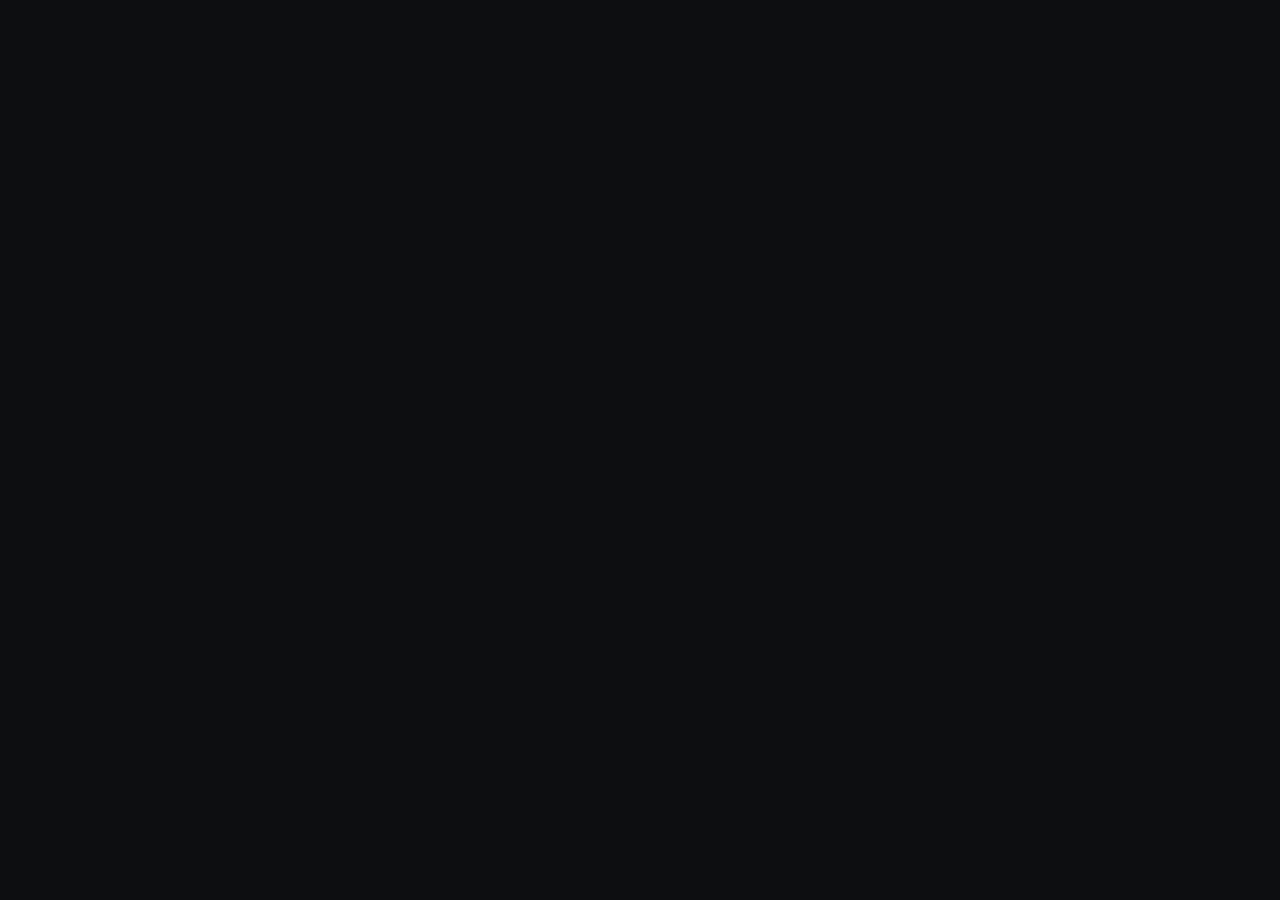
==== commit d9227fb3: "index.html" ====
--- a/index.html
+++ b/index.html
@@ -16,9 +16,10 @@
     <link rel="preconnect" href="https://fonts.googleapis.com">
     <link rel="preconnect" href="https://fonts.gstatic.com" crossorigin>
     <link href="https://fonts.googleapis.com/css2?family=Inter:wght@400;500;600;700&display=swap" rel="stylesheet">
+    <script type="module" crossorigin src="./index-B3HELSeR.js"></script>
+    <link rel="stylesheet" crossorigin href="./index-DuTi1rhP.css">
   </head>
   <body>
     <div id="root"></div>
-    <script type="module" src="/src/main.tsx"></script>
   </body>
 </html>
--- a/index-DuTi1rhP.css
+++ b/index-DuTi1rhP.css
@@ -0,0 +1 @@
+@import"https://fonts.googleapis.com/css2?family=Geist:wght@100..900&display=swap";@layer components;@layer properties{@supports (((-webkit-hyphens:none)) and (not (margin-trim:inline))) or ((-moz-orient:inline) and (not (color:rgb(from red r g b)))){*,:before,:after,::backdrop{--tw-translate-x:0;--tw-translate-y:0;--tw-translate-z:0;--tw-scale-x:1;--tw-scale-y:1;--tw-scale-z:1;--tw-rotate-x:initial;--tw-rotate-y:initial;--tw-rotate-z:initial;--tw-skew-x:initial;--tw-skew-y:initial;--tw-space-y-reverse:0;--tw-space-x-reverse:0;--tw-border-style:solid;--tw-gradient-position:initial;--tw-gradient-from:#0000;--tw-gradient-via:#0000;--tw-gradient-to:#0000;--tw-gradient-stops:initial;--tw-gradient-via-stops:initial;--tw-gradient-from-position:0%;--tw-gradient-via-position:50%;--tw-gradient-to-position:100%;--tw-leading:initial;--tw-font-weight:initial;--tw-tracking:initial;--tw-ordinal:initial;--tw-slashed-zero:initial;--tw-numeric-figure:initial;--tw-numeric-spacing:initial;--tw-numeric-fraction:initial;--tw-shadow:0 0 #0000;--tw-shadow-color:initial;--tw-shadow-alpha:100%;--tw-inset-shadow:0 0 #0000;--tw-inset-shadow-color:initial;--tw-inset-shadow-alpha:100%;--tw-ring-color:initial;--tw-ring-shadow:0 0 #0000;--tw-inset-ring-color:initial;--tw-inset-ring-shadow:0 0 #0000;--tw-ring-inset:initial;--tw-ring-offset-width:0px;--tw-ring-offset-color:#fff;--tw-ring-offset-shadow:0 0 #0000;--tw-outline-style:solid;--tw-blur:initial;--tw-brightness:initial;--tw-contrast:initial;--tw-grayscale:initial;--tw-hue-rotate:initial;--tw-invert:initial;--tw-opacity:initial;--tw-saturate:initial;--tw-sepia:initial;--tw-drop-shadow:initial;--tw-drop-shadow-color:initial;--tw-drop-shadow-alpha:100%;--tw-drop-shadow-size:initial;--tw-backdrop-blur:initial;--tw-backdrop-brightness:initial;--tw-backdrop-contrast:initial;--tw-backdrop-grayscale:initial;--tw-backdrop-hue-rotate:initial;--tw-backdrop-invert:initial;--tw-backdrop-opacity:initial;--tw-backdrop-saturate:initial;--tw-backdrop-sepia:initial;--tw-duration:initial;--tw-ease:initial;--tw-content:"";--tw-animation-delay:0s;--tw-animation-direction:normal;--tw-animation-duration:initial;--tw-animation-fill-mode:none;--tw-animation-iteration-count:1;--tw-enter-blur:0;--tw-enter-opacity:1;--tw-enter-rotate:0;--tw-enter-scale:1;--tw-enter-translate-x:0;--tw-enter-translate-y:0;--tw-exit-blur:0;--tw-exit-opacity:1;--tw-exit-rotate:0;--tw-exit-scale:1;--tw-exit-translate-x:0;--tw-exit-translate-y:0}}}@layer theme{:root,:host{--font-mono:ui-monospace, SFMono-Regular, Menlo, Monaco, Consolas, "Liberation Mono", "Courier New", monospace;--color-red-50:oklch(97.1% .013 17.38);--color-red-300:oklch(80.8% .114 19.571);--color-red-400:oklch(70.4% .191 22.216);--color-red-500:oklch(63.7% .237 25.331);--color-red-600:oklch(57.7% .245 27.325);--color-amber-400:oklch(82.8% .189 84.429);--color-amber-500:oklch(76.9% .188 70.08);--color-emerald-400:oklch(76.5% .177 163.223);--color-emerald-500:oklch(69.6% .17 162.48);--color-cyan-950:oklch(30.2% .056 229.695);--color-blue-400:oklch(70.7% .165 254.624);--color-blue-500:oklch(62.3% .214 259.815);--color-purple-400:oklch(71.4% .203 305.504);--color-purple-500:oklch(62.7% .265 303.9);--color-fuchsia-950:oklch(29.3% .136 325.661);--color-rose-400:oklch(71.2% .194 13.428);--color-rose-500:oklch(64.5% .246 16.439);--color-gray-50:oklch(98.5% .002 247.839);--color-gray-600:oklch(44.6% .03 256.802);--color-gray-900:oklch(21% .034 264.665);--color-zinc-200:oklch(92% .004 286.32);--color-zinc-300:oklch(87.1% .006 286.286);--color-zinc-400:oklch(70.5% .015 286.067);--color-zinc-500:oklch(55.2% .016 285.938);--color-zinc-600:oklch(44.2% .017 285.786);--color-zinc-700:oklch(37% .013 285.805);--color-zinc-800:oklch(27.4% .006 286.033);--color-zinc-900:oklch(21% .006 285.885);--color-zinc-950:oklch(14.1% .005 285.823);--color-black:#000;--color-white:#fff;--spacing:.25rem;--container-sm:24rem;--container-md:28rem;--container-lg:32rem;--container-6xl:72rem;--container-7xl:80rem;--text-xs:.75rem;--text-xs--line-height:calc(1 / .75);--text-sm:.875rem;--text-sm--line-height:calc(1.25 / .875);--text-base:1rem;--text-base--line-height: 1.5 ;--text-lg:1.125rem;--text-lg--line-height:calc(1.75 / 1.125);--text-xl:1.25rem;--text-xl--line-height:calc(1.75 / 1.25);--text-2xl:1.5rem;--text-2xl--line-height:calc(2 / 1.5);--text-4xl:2.25rem;--text-4xl--line-height:calc(2.5 / 2.25);--font-weight-normal:400;--font-weight-medium:500;--font-weight-semibold:600;--font-weight-bold:700;--tracking-tight:-.025em;--tracking-wide:.025em;--tracking-wider:.05em;--tracking-widest:.1em;--leading-tight:1.25;--leading-snug:1.375;--leading-normal:1.5;--leading-relaxed:1.625;--radius-sm:.25rem;--radius-md:.375rem;--radius-lg:.5rem;--radius-xl:.75rem;--radius-2xl:1rem;--drop-shadow-lg:0 4px 4px #00000026;--ease-in-out:cubic-bezier(.4, 0, .2, 1);--animate-spin:spin 1s linear infinite;--animate-pulse:pulse 2s cubic-bezier(.4, 0, .6, 1) infinite;--blur-sm:8px;--blur-3xl:64px;--aspect-video:16 / 9;--default-transition-duration:.15s;--default-transition-timing-function:cubic-bezier(.4, 0, .2, 1);--default-font-family:"Geist", sans-serif;--default-mono-font-family:var(--font-mono);--color-border:hsl(var(--border))}}@layer base{*,:after,:before,::backdrop{box-sizing:border-box;border:0 solid;margin:0;padding:0}::file-selector-button{box-sizing:border-box;border:0 solid;margin:0;padding:0}html,:host{-webkit-text-size-adjust:100%;tab-size:4;line-height:1.5;font-family:var(--default-font-family,ui-sans-serif, system-ui, sans-serif, "Apple Color Emoji", "Segoe UI Emoji", "Segoe UI Symbol", "Noto Color Emoji");font-feature-settings:var(--default-font-feature-settings,normal);font-variation-settings:var(--default-font-variation-settings,normal);-webkit-tap-highlight-color:transparent}hr{height:0;color:inherit;border-top-width:1px}abbr:where([title]){-webkit-text-decoration:underline dotted;text-decoration:underline dotted}h1,h2,h3,h4,h5,h6{font-size:inherit;font-weight:inherit}a{color:inherit;-webkit-text-decoration:inherit;text-decoration:inherit}b,strong{font-weight:bolder}code,kbd,samp,pre{font-family:var(--default-mono-font-family,ui-monospace, SFMono-Regular, Menlo, Monaco, Consolas, "Liberation Mono", "Courier New", monospace);font-feature-settings:var(--default-mono-font-feature-settings,normal);font-variation-settings:var(--default-mono-font-variation-settings,normal);font-size:1em}small{font-size:80%}sub,sup{vertical-align:baseline;font-size:75%;line-height:0;position:relative}sub{bottom:-.25em}sup{top:-.5em}table{text-indent:0;border-color:inherit;border-collapse:collapse}:-moz-focusring{outline:auto}progress{vertical-align:baseline}summary{display:list-item}ol,ul,menu{list-style:none}img,svg,video,canvas,audio,iframe,embed,object{vertical-align:middle;display:block}img,video{max-width:100%;height:auto}button,input,select,optgroup,textarea{font:inherit;font-feature-settings:inherit;font-variation-settings:inherit;letter-spacing:inherit;color:inherit;opacity:1;background-color:#0000;border-radius:0}::file-selector-button{font:inherit;font-feature-settings:inherit;font-variation-settings:inherit;letter-spacing:inherit;color:inherit;opacity:1;background-color:#0000;border-radius:0}:where(select:is([multiple],[size])) optgroup{font-weight:bolder}:where(select:is([multiple],[size])) optgroup option{padding-inline-start:20px}::file-selector-button{margin-inline-end:4px}::placeholder{opacity:1}@supports (not ((-webkit-appearance:-apple-pay-button))) or (contain-intrinsic-size:1px){::placeholder{color:currentColor}@supports (color:color-mix(in lab,red,red)){::placeholder{color:color-mix(in oklab,currentcolor 50%,transparent)}}}textarea{resize:vertical}::-webkit-search-decoration{-webkit-appearance:none}::-webkit-date-and-time-value{min-height:1lh;text-align:inherit}::-webkit-datetime-edit{display:inline-flex}::-webkit-datetime-edit-fields-wrapper{padding:0}::-webkit-datetime-edit{padding-block:0}::-webkit-datetime-edit-year-field{padding-block:0}::-webkit-datetime-edit-month-field{padding-block:0}::-webkit-datetime-edit-day-field{padding-block:0}::-webkit-datetime-edit-hour-field{padding-block:0}::-webkit-datetime-edit-minute-field{padding-block:0}::-webkit-datetime-edit-second-field{padding-block:0}::-webkit-datetime-edit-millisecond-field{padding-block:0}::-webkit-datetime-edit-meridiem-field{padding-block:0}::-webkit-calendar-picker-indicator{line-height:1}:-moz-ui-invalid{box-shadow:none}button,input:where([type=button],[type=reset],[type=submit]){appearance:button}::file-selector-button{appearance:button}::-webkit-inner-spin-button{height:auto}::-webkit-outer-spin-button{height:auto}[hidden]:where(:not([hidden=until-found])){display:none!important}html{scroll-behavior:smooth}*{border-color:hsl(var(--border))}body{background-color:hsl(var(--background));color:hsl(var(--foreground));-webkit-font-smoothing:antialiased;-moz-osx-font-smoothing:grayscale;font-family:Geist,sans-serif}::-webkit-scrollbar{width:6px}::-webkit-scrollbar-track{background:hsl(var(--background))}::-webkit-scrollbar-thumb{background:hsl(var(--primary) / .25);border-radius:3px}::-webkit-scrollbar-thumb:hover{background:hsl(var(--primary) / .5)}}@layer utilities{.\@container\/field-group{container:field-group/inline-size}.pointer-events-auto{pointer-events:auto}.pointer-events-none{pointer-events:none}.invisible{visibility:hidden}.visible{visibility:visible}.sr-only{clip-path:inset(50%);white-space:nowrap;border-width:0;width:1px;height:1px;margin:-1px;padding:0;position:absolute;overflow:hidden}.absolute{position:absolute}.fixed{position:fixed}.relative{position:relative}.static{position:static}.sticky{position:sticky}.inset-0{inset:calc(var(--spacing) * 0)}.inset-\[-6px\]{inset:-6px}.inset-x-0{inset-inline:calc(var(--spacing) * 0)}.inset-y-0{inset-block:calc(var(--spacing) * 0)}.-top-2{top:calc(var(--spacing) * -2)}.-top-3{top:calc(var(--spacing) * -3)}.-top-12{top:calc(var(--spacing) * -12)}.top-0{top:calc(var(--spacing) * 0)}.top-1\.5{top:calc(var(--spacing) * 1.5)}.top-1\/2{top:50%}.top-2{top:calc(var(--spacing) * 2)}.top-3{top:calc(var(--spacing) * 3)}.top-3\.5{top:calc(var(--spacing) * 3.5)}.top-4{top:calc(var(--spacing) * 4)}.top-\[-15\%\]{top:-15%}.top-\[1px\]{top:1px}.top-\[35\%\]{top:35%}.top-\[50\%\]{top:50%}.top-\[60\%\]{top:60%}.top-full{top:100%}.-right-2{right:calc(var(--spacing) * -2)}.-right-3{right:calc(var(--spacing) * -3)}.-right-12{right:calc(var(--spacing) * -12)}.right-0{right:calc(var(--spacing) * 0)}.right-1{right:calc(var(--spacing) * 1)}.right-2{right:calc(var(--spacing) * 2)}.right-3{right:calc(var(--spacing) * 3)}.right-4{right:calc(var(--spacing) * 4)}.right-6{right:calc(var(--spacing) * 6)}.right-\[-12\%\]{right:-12%}.-bottom-5{bottom:calc(var(--spacing) * -5)}.-bottom-10{bottom:calc(var(--spacing) * -10)}.-bottom-12{bottom:calc(var(--spacing) * -12)}.bottom-0{bottom:calc(var(--spacing) * 0)}.bottom-3{bottom:calc(var(--spacing) * 3)}.bottom-6{bottom:calc(var(--spacing) * 6)}.bottom-20{bottom:calc(var(--spacing) * 20)}.bottom-\[-8\%\]{bottom:-8%}.-left-12{left:calc(var(--spacing) * -12)}.left-0{left:calc(var(--spacing) * 0)}.left-1\/2{left:50%}.left-2{left:calc(var(--spacing) * 2)}.left-6{left:calc(var(--spacing) * 6)}.left-\[-5\%\]{left:-5%}.left-\[25\%\]{left:25%}.left-\[50\%\]{left:50%}.z-10{z-index:10}.z-20{z-index:20}.z-30{z-index:30}.z-50{z-index:50}.z-\[-10\]{z-index:-10}.z-\[1\]{z-index:1}.z-\[60\]{z-index:60}.z-\[80\]{z-index:80}.z-\[100\]{z-index:100}.order-first{order:-9999}.order-last{order:9999}.\!m-0{margin:calc(var(--spacing) * 0)!important}.-mx-1{margin-inline:calc(var(--spacing) * -1)}.mx-0\.5{margin-inline:calc(var(--spacing) * .5)}.mx-2{margin-inline:calc(var(--spacing) * 2)}.mx-3\.5{margin-inline:calc(var(--spacing) * 3.5)}.mx-4{margin-inline:calc(var(--spacing) * 4)}.mx-auto{margin-inline:auto}.-my-2{margin-block:calc(var(--spacing) * -2)}.my-0{margin-block:calc(var(--spacing) * 0)}.my-0\.5{margin-block:calc(var(--spacing) * .5)}.my-1{margin-block:calc(var(--spacing) * 1)}.-mt-4{margin-top:calc(var(--spacing) * -4)}.mt-0\.5{margin-top:calc(var(--spacing) * .5)}.mt-1{margin-top:calc(var(--spacing) * 1)}.mt-1\.5{margin-top:calc(var(--spacing) * 1.5)}.mt-2{margin-top:calc(var(--spacing) * 2)}.mt-4{margin-top:calc(var(--spacing) * 4)}.mt-24{margin-top:calc(var(--spacing) * 24)}.mt-auto{margin-top:auto}.mr-2{margin-right:calc(var(--spacing) * 2)}.mb-1{margin-bottom:calc(var(--spacing) * 1)}.mb-2{margin-bottom:calc(var(--spacing) * 2)}.mb-3{margin-bottom:calc(var(--spacing) * 3)}.mb-4{margin-bottom:calc(var(--spacing) * 4)}.mb-6{margin-bottom:calc(var(--spacing) * 6)}.mb-8{margin-bottom:calc(var(--spacing) * 8)}.-ml-4{margin-left:calc(var(--spacing) * -4)}.ml-1{margin-left:calc(var(--spacing) * 1)}.ml-4{margin-left:calc(var(--spacing) * 4)}.ml-auto{margin-left:auto}.line-clamp-2{-webkit-line-clamp:2;-webkit-box-orient:vertical;display:-webkit-box;overflow:hidden}.block{display:block}.flex{display:flex}.grid{display:grid}.hidden{display:none}.inline-block{display:inline-block}.inline-flex{display:inline-flex}.table{display:table}.aspect-square{aspect-ratio:1}.aspect-video{aspect-ratio:var(--aspect-video)}.size-4{width:calc(var(--spacing) * 4);height:calc(var(--spacing) * 4)}.size-6{width:calc(var(--spacing) * 6);height:calc(var(--spacing) * 6)}.size-8{width:calc(var(--spacing) * 8);height:calc(var(--spacing) * 8)}.size-10{width:calc(var(--spacing) * 10);height:calc(var(--spacing) * 10)}.size-\[--cell-size\]{width:--cell-size;height:--cell-size}.h-1\.5{height:calc(var(--spacing) * 1.5)}.h-2{height:calc(var(--spacing) * 2)}.h-2\.5{height:calc(var(--spacing) * 2.5)}.h-3{height:calc(var(--spacing) * 3)}.h-3\.5{height:calc(var(--spacing) * 3.5)}.h-4{height:calc(var(--spacing) * 4)}.h-5{height:calc(var(--spacing) * 5)}.h-6{height:calc(var(--spacing) * 6)}.h-7{height:calc(var(--spacing) * 7)}.h-8{height:calc(var(--spacing) * 8)}.h-9{height:calc(var(--spacing) * 9)}.h-10{height:calc(var(--spacing) * 10)}.h-12{height:calc(var(--spacing) * 12)}.h-16{height:calc(var(--spacing) * 16)}.h-28{height:calc(var(--spacing) * 28)}.h-40{height:calc(var(--spacing) * 40)}.h-\[--cell-size\]{height:--cell-size}.h-\[1px\]{height:1px}.h-\[40vw\]{height:40vw}.h-\[45vw\]{height:45vw}.h-\[55vw\]{height:55vw}.h-\[150px\]{height:150px}.h-\[460px\]{height:460px}.h-\[var\(--radix-navigation-menu-viewport-height\)\]{height:var(--radix-navigation-menu-viewport-height)}.h-\[var\(--radix-select-trigger-height\)\]{height:var(--radix-select-trigger-height)}.h-auto{height:auto}.h-full{height:100%}.h-px{height:1px}.h-svh{height:100svh}.max-h-40{max-height:calc(var(--spacing) * 40)}.max-h-60{max-height:calc(var(--spacing) * 60)}.max-h-\[--radix-context-menu-content-available-height\]{max-height:--radix-context-menu-content-available-height}.max-h-\[--radix-select-content-available-height\]{max-height:--radix-select-content-available-height}.max-h-\[45vh\]{max-height:45vh}.max-h-\[90vh\]{max-height:90vh}.max-h-\[300px\]{max-height:300px}.max-h-\[var\(--radix-dropdown-menu-content-available-height\)\]{max-height:var(--radix-dropdown-menu-content-available-height)}.max-h-screen{max-height:100vh}.min-h-0{min-height:calc(var(--spacing) * 0)}.min-h-8{min-height:calc(var(--spacing) * 8)}.min-h-9{min-height:calc(var(--spacing) * 9)}.min-h-10{min-height:calc(var(--spacing) * 10)}.min-h-\[40px\]{min-height:40px}.min-h-\[60px\]{min-height:60px}.min-h-\[320px\]{min-height:320px}.min-h-screen{min-height:100vh}.min-h-svh{min-height:100svh}.w-0{width:calc(var(--spacing) * 0)}.w-1{width:calc(var(--spacing) * 1)}.w-1\.5{width:calc(var(--spacing) * 1.5)}.w-2{width:calc(var(--spacing) * 2)}.w-2\.5{width:calc(var(--spacing) * 2.5)}.w-3{width:calc(var(--spacing) * 3)}.w-3\.5{width:calc(var(--spacing) * 3.5)}.w-3\/4{width:75%}.w-4{width:calc(var(--spacing) * 4)}.w-5{width:calc(var(--spacing) * 5)}.w-6{width:calc(var(--spacing) * 6)}.w-7{width:calc(var(--spacing) * 7)}.w-8{width:calc(var(--spacing) * 8)}.w-9{width:calc(var(--spacing) * 9)}.w-10{width:calc(var(--spacing) * 10)}.w-12{width:calc(var(--spacing) * 12)}.w-16{width:calc(var(--spacing) * 16)}.w-28{width:calc(var(--spacing) * 28)}.w-64{width:calc(var(--spacing) * 64)}.w-72{width:calc(var(--spacing) * 72)}.w-80{width:calc(var(--spacing) * 80)}.w-\[--cell-size\]{width:--cell-size}.w-\[1px\]{width:1px}.w-\[40vw\]{width:40vw}.w-\[45vw\]{width:45vw}.w-\[55vw\]{width:55vw}.w-\[100px\]{width:100px}.w-\[150px\]{width:150px}.w-\[var\(--sidebar-width\)\]{width:var(--sidebar-width)}.w-auto{width:auto}.w-fit{width:fit-content}.w-full{width:100%}.w-max{width:max-content}.w-px{width:1px}.max-w-6xl{max-width:var(--container-6xl)}.max-w-7xl{max-width:var(--container-7xl)}.max-w-\[180px\]{max-width:180px}.max-w-\[var\(--skeleton-width\)\]{max-width:var(--skeleton-width)}.max-w-lg{max-width:var(--container-lg)}.max-w-max{max-width:max-content}.max-w-md{max-width:var(--container-md)}.max-w-sm{max-width:var(--container-sm)}.min-w-0{min-width:calc(var(--spacing) * 0)}.min-w-5{min-width:calc(var(--spacing) * 5)}.min-w-8{min-width:calc(var(--spacing) * 8)}.min-w-9{min-width:calc(var(--spacing) * 9)}.min-w-10{min-width:calc(var(--spacing) * 10)}.min-w-\[--cell-size\]{min-width:--cell-size}.min-w-\[8rem\]{min-width:8rem}.min-w-\[12rem\]{min-width:12rem}.min-w-\[28px\]{min-width:28px}.min-w-\[30px\]{min-width:30px}.min-w-\[var\(--radix-select-trigger-width\)\]{min-width:var(--radix-select-trigger-width)}.flex-1{flex:1}.shrink-0{flex-shrink:0}.grow{flex-grow:1}.grow-0{flex-grow:0}.basis-full{flex-basis:100%}.caption-bottom{caption-side:bottom}.border-collapse{border-collapse:collapse}.origin-\[--radix-context-menu-content-transform-origin\]{transform-origin:--radix-context-menu-content-transform-origin}.origin-\[--radix-dropdown-menu-content-transform-origin\]{transform-origin:--radix-dropdown-menu-content-transform-origin}.origin-\[--radix-hover-card-content-transform-origin\]{transform-origin:--radix-hover-card-content-transform-origin}.origin-\[--radix-menubar-content-transform-origin\]{transform-origin:--radix-menubar-content-transform-origin}.origin-\[--radix-popover-content-transform-origin\]{transform-origin:--radix-popover-content-transform-origin}.origin-\[--radix-select-content-transform-origin\]{transform-origin:--radix-select-content-transform-origin}.origin-\[--radix-tooltip-content-transform-origin\]{transform-origin:--radix-tooltip-content-transform-origin}.-translate-x-1\/2{--tw-translate-x: -50% ;translate:var(--tw-translate-x) var(--tw-translate-y)}.-translate-x-px{--tw-translate-x:-1px;translate:var(--tw-translate-x) var(--tw-translate-y)}.translate-x-\[-50\%\]{--tw-translate-x:-50%;translate:var(--tw-translate-x) var(--tw-translate-y)}.translate-x-px{--tw-translate-x:1px;translate:var(--tw-translate-x) var(--tw-translate-y)}.-translate-y-1\/2{--tw-translate-y: -50% ;translate:var(--tw-translate-x) var(--tw-translate-y)}.translate-y-\[-50\%\]{--tw-translate-y:-50%;translate:var(--tw-translate-x) var(--tw-translate-y)}.scale-105{--tw-scale-x:105%;--tw-scale-y:105%;--tw-scale-z:105%;scale:var(--tw-scale-x) var(--tw-scale-y)}.scale-110{--tw-scale-x:110%;--tw-scale-y:110%;--tw-scale-z:110%;scale:var(--tw-scale-x) var(--tw-scale-y)}.rotate-45{rotate:45deg}.rotate-90{rotate:90deg}.transform{transform:var(--tw-rotate-x,) var(--tw-rotate-y,) var(--tw-rotate-z,) var(--tw-skew-x,) var(--tw-skew-y,)}.animate-caret-blink{animation:1.25s ease-out infinite caret-blink}.animate-in{animation:enter var(--tw-animation-duration,var(--tw-duration,.15s))var(--tw-ease,ease)var(--tw-animation-delay,0s)var(--tw-animation-iteration-count,1)var(--tw-animation-direction,normal)var(--tw-animation-fill-mode,none)}.animate-pulse{animation:var(--animate-pulse)}.animate-spin{animation:var(--animate-spin)}.cursor-default{cursor:default}.cursor-grab{cursor:grab}.cursor-not-allowed{cursor:not-allowed}.cursor-pointer{cursor:pointer}.cursor-text{cursor:text}.cursor-zoom-in{cursor:zoom-in}.touch-none{touch-action:none}.resize-none{resize:none}.list-disc{list-style-type:disc}.list-none{list-style-type:none}.grid-cols-1{grid-template-columns:repeat(1,minmax(0,1fr))}.grid-cols-2{grid-template-columns:repeat(2,minmax(0,1fr))}.grid-cols-10{grid-template-columns:repeat(10,minmax(0,1fr))}.flex-col{flex-direction:column}.flex-col-reverse{flex-direction:column-reverse}.flex-row{flex-direction:row}.flex-wrap{flex-wrap:wrap}.place-content-center{place-content:center}.items-center{align-items:center}.items-end{align-items:flex-end}.items-start{align-items:flex-start}.items-stretch{align-items:stretch}.justify-between{justify-content:space-between}.justify-center{justify-content:center}.justify-end{justify-content:flex-end}.justify-start{justify-content:flex-start}.gap-0\.5{gap:calc(var(--spacing) * .5)}.gap-1{gap:calc(var(--spacing) * 1)}.gap-1\.5{gap:calc(var(--spacing) * 1.5)}.gap-2{gap:calc(var(--spacing) * 2)}.gap-2\.5{gap:calc(var(--spacing) * 2.5)}.gap-3{gap:calc(var(--spacing) * 3)}.gap-4{gap:calc(var(--spacing) * 4)}.gap-6{gap:calc(var(--spacing) * 6)}.gap-7{gap:calc(var(--spacing) * 7)}.gap-\[3px\]{gap:3px}:where(.space-y-1>:not(:last-child)){--tw-space-y-reverse:0;margin-block-start:calc(calc(var(--spacing) * 1) * var(--tw-space-y-reverse));margin-block-end:calc(calc(var(--spacing) * 1) * calc(1 - var(--tw-space-y-reverse)))}:where(.space-y-1\.5>:not(:last-child)){--tw-space-y-reverse:0;margin-block-start:calc(calc(var(--spacing) * 1.5) * var(--tw-space-y-reverse));margin-block-end:calc(calc(var(--spacing) * 1.5) * calc(1 - var(--tw-space-y-reverse)))}:where(.space-y-2>:not(:last-child)){--tw-space-y-reverse:0;margin-block-start:calc(calc(var(--spacing) * 2) * var(--tw-space-y-reverse));margin-block-end:calc(calc(var(--spacing) * 2) * calc(1 - var(--tw-space-y-reverse)))}:where(.space-y-3>:not(:last-child)){--tw-space-y-reverse:0;margin-block-start:calc(calc(var(--spacing) * 3) * var(--tw-space-y-reverse));margin-block-end:calc(calc(var(--spacing) * 3) * calc(1 - var(--tw-space-y-reverse)))}:where(.space-y-4>:not(:last-child)){--tw-space-y-reverse:0;margin-block-start:calc(calc(var(--spacing) * 4) * var(--tw-space-y-reverse));margin-block-end:calc(calc(var(--spacing) * 4) * calc(1 - var(--tw-space-y-reverse)))}:where(.space-y-5>:not(:last-child)){--tw-space-y-reverse:0;margin-block-start:calc(calc(var(--spacing) * 5) * var(--tw-space-y-reverse));margin-block-end:calc(calc(var(--spacing) * 5) * calc(1 - var(--tw-space-y-reverse)))}:where(.space-x-1>:not(:last-child)){--tw-space-x-reverse:0;margin-inline-start:calc(calc(var(--spacing) * 1) * var(--tw-space-x-reverse));margin-inline-end:calc(calc(var(--spacing) * 1) * calc(1 - var(--tw-space-x-reverse)))}:where(.space-x-4>:not(:last-child)){--tw-space-x-reverse:0;margin-inline-start:calc(calc(var(--spacing) * 4) * var(--tw-space-x-reverse));margin-inline-end:calc(calc(var(--spacing) * 4) * calc(1 - var(--tw-space-x-reverse)))}.self-stretch{align-self:stretch}.truncate{text-overflow:ellipsis;white-space:nowrap;overflow:hidden}.overflow-auto{overflow:auto}.overflow-hidden{overflow:hidden}.overflow-x-hidden{overflow-x:hidden}.overflow-y-auto{overflow-y:auto}.rounded{border-radius:.25rem}.rounded-2xl{border-radius:var(--radius-2xl)}.rounded-\[2px\]{border-radius:2px}.rounded-\[calc\(var\(--radius\)-5px\)\]{border-radius:calc(var(--radius) - 5px)}.rounded-\[inherit\]{border-radius:inherit}.rounded-full{border-radius:3.40282e38px}.rounded-lg{border-radius:var(--radius-lg)}.rounded-md{border-radius:var(--radius-md)}.rounded-none{border-radius:0}.rounded-sm{border-radius:var(--radius-sm)}.rounded-xl{border-radius:var(--radius-xl)}.rounded-t-\[10px\]{border-top-left-radius:10px;border-top-right-radius:10px}.rounded-l-md{border-top-left-radius:var(--radius-md);border-bottom-left-radius:var(--radius-md)}.rounded-tl-sm{border-top-left-radius:var(--radius-sm)}.rounded-r-md{border-top-right-radius:var(--radius-md);border-bottom-right-radius:var(--radius-md)}.border{border-style:var(--tw-border-style);border-width:1px}.border-0{border-style:var(--tw-border-style);border-width:0}.border-2{border-style:var(--tw-border-style);border-width:2px}.border-\[1\.5px\]{border-style:var(--tw-border-style);border-width:1.5px}.border-y{border-block-style:var(--tw-border-style);border-block-width:1px}.border-t{border-top-style:var(--tw-border-style);border-top-width:1px}.border-r{border-right-style:var(--tw-border-style);border-right-width:1px}.border-b{border-bottom-style:var(--tw-border-style);border-bottom-width:1px}.border-l{border-left-style:var(--tw-border-style);border-left-width:1px}.border-dashed{--tw-border-style:dashed;border-style:dashed}.\[border-color\:var\(--badge-outline\)\]{border-color:var(--badge-outline)}.\[border-color\:var\(--button-outline\)\]{border-color:var(--button-outline)}.border-\[--color-border\]{border-color:--color-border}.border-amber-500\/50{border-color:#f99c0080}@supports (color:color-mix(in lab,red,red)){.border-amber-500\/50{border-color:color-mix(in oklab,var(--color-amber-500) 50%,transparent)}}.border-blue-500\/40{border-color:#3080ff66}@supports (color:color-mix(in lab,red,red)){.border-blue-500\/40{border-color:color-mix(in oklab,var(--color-blue-500) 40%,transparent)}}.border-border,.border-border\/40{border-color:hsl(var(--border))}@supports (color:color-mix(in lab,red,red)){.border-border\/40{border-color:color-mix(in oklab,hsl(var(--border)) 40%,transparent)}}.border-border\/50{border-color:hsl(var(--border))}@supports (color:color-mix(in lab,red,red)){.border-border\/50{border-color:color-mix(in oklab,hsl(var(--border)) 50%,transparent)}}.border-border\/60{border-color:hsl(var(--border))}@supports (color:color-mix(in lab,red,red)){.border-border\/60{border-color:color-mix(in oklab,hsl(var(--border)) 60%,transparent)}}.border-emerald-500\/30{border-color:#00bb7f4d}@supports (color:color-mix(in lab,red,red)){.border-emerald-500\/30{border-color:color-mix(in oklab,var(--color-emerald-500) 30%,transparent)}}.border-emerald-500\/50{border-color:#00bb7f80}@supports (color:color-mix(in lab,red,red)){.border-emerald-500\/50{border-color:color-mix(in oklab,var(--color-emerald-500) 50%,transparent)}}.border-input{border-color:hsl(var(--input))}.border-primary,.border-primary\/20{border-color:hsl(var(--primary))}@supports (color:color-mix(in lab,red,red)){.border-primary\/20{border-color:color-mix(in oklab,hsl(var(--primary)) 20%,transparent)}}.border-primary\/30{border-color:hsl(var(--primary))}@supports (color:color-mix(in lab,red,red)){.border-primary\/30{border-color:color-mix(in oklab,hsl(var(--primary)) 30%,transparent)}}.border-primary\/40{border-color:hsl(var(--primary))}@supports (color:color-mix(in lab,red,red)){.border-primary\/40{border-color:color-mix(in oklab,hsl(var(--primary)) 40%,transparent)}}.border-primary\/50{border-color:hsl(var(--primary))}@supports (color:color-mix(in lab,red,red)){.border-primary\/50{border-color:color-mix(in oklab,hsl(var(--primary)) 50%,transparent)}}.border-purple-500\/40{border-color:#ac4bff66}@supports (color:color-mix(in lab,red,red)){.border-purple-500\/40{border-color:color-mix(in oklab,var(--color-purple-500) 40%,transparent)}}.border-rose-500\/30{border-color:#ff23574d}@supports (color:color-mix(in lab,red,red)){.border-rose-500\/30{border-color:color-mix(in oklab,var(--color-rose-500) 30%,transparent)}}.border-rose-500\/50{border-color:#ff235780}@supports (color:color-mix(in lab,red,red)){.border-rose-500\/50{border-color:color-mix(in oklab,var(--color-rose-500) 50%,transparent)}}.border-transparent{border-color:#0000}.border-white\/5{border-color:#ffffff0d}@supports (color:color-mix(in lab,red,red)){.border-white\/5{border-color:color-mix(in oklab,var(--color-white) 5%,transparent)}}.border-white\/8{border-color:#ffffff14}@supports (color:color-mix(in lab,red,red)){.border-white\/8{border-color:color-mix(in oklab,var(--color-white) 8%,transparent)}}.border-white\/10{border-color:#ffffff1a}@supports (color:color-mix(in lab,red,red)){.border-white\/10{border-color:color-mix(in oklab,var(--color-white) 10%,transparent)}}.border-white\/15{border-color:#ffffff26}@supports (color:color-mix(in lab,red,red)){.border-white\/15{border-color:color-mix(in oklab,var(--color-white) 15%,transparent)}}.border-zinc-700\/60{border-color:#3f3f4699}@supports (color:color-mix(in lab,red,red)){.border-zinc-700\/60{border-color:color-mix(in oklab,var(--color-zinc-700) 60%,transparent)}}.border-zinc-800{border-color:var(--color-zinc-800)}.border-zinc-800\/80{border-color:#27272acc}@supports (color:color-mix(in lab,red,red)){.border-zinc-800\/80{border-color:color-mix(in oklab,var(--color-zinc-800) 80%,transparent)}}.border-zinc-950{border-color:var(--color-zinc-950)}.border-t-transparent{border-top-color:#0000}.border-l-transparent{border-left-color:#0000}.bg-\[--color-bg\]{background-color:--color-bg}.bg-accent,.bg-accent\/4{background-color:hsl(var(--accent))}@supports (color:color-mix(in lab,red,red)){.bg-accent\/4{background-color:color-mix(in oklab,hsl(var(--accent)) 4%,transparent)}}.bg-amber-500\/8{background-color:#f99c0014}@supports (color:color-mix(in lab,red,red)){.bg-amber-500\/8{background-color:color-mix(in oklab,var(--color-amber-500) 8%,transparent)}}.bg-background,.bg-background\/20{background-color:hsl(var(--background))}@supports (color:color-mix(in lab,red,red)){.bg-background\/20{background-color:color-mix(in oklab,hsl(var(--background)) 20%,transparent)}}.bg-background\/30{background-color:hsl(var(--background))}@supports (color:color-mix(in lab,red,red)){.bg-background\/30{background-color:color-mix(in oklab,hsl(var(--background)) 30%,transparent)}}.bg-background\/40{background-color:hsl(var(--background))}@supports (color:color-mix(in lab,red,red)){.bg-background\/40{background-color:color-mix(in oklab,hsl(var(--background)) 40%,transparent)}}.bg-background\/50{background-color:hsl(var(--background))}@supports (color:color-mix(in lab,red,red)){.bg-background\/50{background-color:color-mix(in oklab,hsl(var(--background)) 50%,transparent)}}.bg-background\/60{background-color:hsl(var(--background))}@supports (color:color-mix(in lab,red,red)){.bg-background\/60{background-color:color-mix(in oklab,hsl(var(--background)) 60%,transparent)}}.bg-background\/70{background-color:hsl(var(--background))}@supports (color:color-mix(in lab,red,red)){.bg-background\/70{background-color:color-mix(in oklab,hsl(var(--background)) 70%,transparent)}}.bg-black{background-color:var(--color-black)}.bg-black\/20{background-color:#0003}@supports (color:color-mix(in lab,red,red)){.bg-black\/20{background-color:color-mix(in oklab,var(--color-black) 20%,transparent)}}.bg-black\/30{background-color:#0000004d}@supports (color:color-mix(in lab,red,red)){.bg-black\/30{background-color:color-mix(in oklab,var(--color-black) 30%,transparent)}}.bg-black\/70{background-color:#000000b3}@supports (color:color-mix(in lab,red,red)){.bg-black\/70{background-color:color-mix(in oklab,var(--color-black) 70%,transparent)}}.bg-black\/80{background-color:#000c}@supports (color:color-mix(in lab,red,red)){.bg-black\/80{background-color:color-mix(in oklab,var(--color-black) 80%,transparent)}}.bg-blue-500\/8{background-color:#3080ff14}@supports (color:color-mix(in lab,red,red)){.bg-blue-500\/8{background-color:color-mix(in oklab,var(--color-blue-500) 8%,transparent)}}.bg-border{background-color:hsl(var(--border))}.bg-card,.bg-card\/90{background-color:hsl(var(--card))}@supports (color:color-mix(in lab,red,red)){.bg-card\/90{background-color:color-mix(in oklab,hsl(var(--card)) 90%,transparent)}}.bg-emerald-400{background-color:var(--color-emerald-400)}.bg-emerald-500\/10{background-color:#00bb7f1a}@supports (color:color-mix(in lab,red,red)){.bg-emerald-500\/10{background-color:color-mix(in oklab,var(--color-emerald-500) 10%,transparent)}}.bg-emerald-500\/25{background-color:#00bb7f40}@supports (color:color-mix(in lab,red,red)){.bg-emerald-500\/25{background-color:color-mix(in oklab,var(--color-emerald-500) 25%,transparent)}}.bg-emerald-500\/60{background-color:#00bb7f99}@supports (color:color-mix(in lab,red,red)){.bg-emerald-500\/60{background-color:color-mix(in oklab,var(--color-emerald-500) 60%,transparent)}}.bg-foreground{background-color:hsl(var(--foreground))}.bg-gray-50{background-color:var(--color-gray-50)}.bg-input{background-color:hsl(var(--input))}.bg-muted,.bg-muted\/50{background-color:hsl(var(--muted))}@supports (color:color-mix(in lab,red,red)){.bg-muted\/50{background-color:color-mix(in oklab,hsl(var(--muted)) 50%,transparent)}}.bg-primary,.bg-primary\/3{background-color:hsl(var(--primary))}@supports (color:color-mix(in lab,red,red)){.bg-primary\/3{background-color:color-mix(in oklab,hsl(var(--primary)) 3%,transparent)}}.bg-primary\/5{background-color:hsl(var(--primary))}@supports (color:color-mix(in lab,red,red)){.bg-primary\/5{background-color:color-mix(in oklab,hsl(var(--primary)) 5%,transparent)}}.bg-primary\/10{background-color:hsl(var(--primary))}@supports (color:color-mix(in lab,red,red)){.bg-primary\/10{background-color:color-mix(in oklab,hsl(var(--primary)) 10%,transparent)}}.bg-primary\/15{background-color:hsl(var(--primary))}@supports (color:color-mix(in lab,red,red)){.bg-primary\/15{background-color:color-mix(in oklab,hsl(var(--primary)) 15%,transparent)}}.bg-primary\/20{background-color:hsl(var(--primary))}@supports (color:color-mix(in lab,red,red)){.bg-primary\/20{background-color:color-mix(in oklab,hsl(var(--primary)) 20%,transparent)}}.bg-purple-500\/8{background-color:#ac4bff14}@supports (color:color-mix(in lab,red,red)){.bg-purple-500\/8{background-color:color-mix(in oklab,var(--color-purple-500) 8%,transparent)}}.bg-rose-500\/10{background-color:#ff23571a}@supports (color:color-mix(in lab,red,red)){.bg-rose-500\/10{background-color:color-mix(in oklab,var(--color-rose-500) 10%,transparent)}}.bg-rose-500\/25{background-color:#ff235740}@supports (color:color-mix(in lab,red,red)){.bg-rose-500\/25{background-color:color-mix(in oklab,var(--color-rose-500) 25%,transparent)}}.bg-rose-500\/60{background-color:#ff235799}@supports (color:color-mix(in lab,red,red)){.bg-rose-500\/60{background-color:color-mix(in oklab,var(--color-rose-500) 60%,transparent)}}.bg-secondary{background-color:hsl(var(--secondary))}.bg-transparent{background-color:#0000}.bg-zinc-700{background-color:var(--color-zinc-700)}.bg-zinc-800{background-color:var(--color-zinc-800)}.bg-zinc-800\/30{background-color:#27272a4d}@supports (color:color-mix(in lab,red,red)){.bg-zinc-800\/30{background-color:color-mix(in oklab,var(--color-zinc-800) 30%,transparent)}}.bg-zinc-800\/60{background-color:#27272a99}@supports (color:color-mix(in lab,red,red)){.bg-zinc-800\/60{background-color:color-mix(in oklab,var(--color-zinc-800) 60%,transparent)}}.bg-zinc-900{background-color:var(--color-zinc-900)}.bg-zinc-900\/30{background-color:#18181b4d}@supports (color:color-mix(in lab,red,red)){.bg-zinc-900\/30{background-color:color-mix(in oklab,var(--color-zinc-900) 30%,transparent)}}.bg-zinc-900\/60{background-color:#18181b99}@supports (color:color-mix(in lab,red,red)){.bg-zinc-900\/60{background-color:color-mix(in oklab,var(--color-zinc-900) 60%,transparent)}}.bg-zinc-900\/70{background-color:#18181bb3}@supports (color:color-mix(in lab,red,red)){.bg-zinc-900\/70{background-color:color-mix(in oklab,var(--color-zinc-900) 70%,transparent)}}.bg-zinc-900\/80{background-color:#18181bcc}@supports (color:color-mix(in lab,red,red)){.bg-zinc-900\/80{background-color:color-mix(in oklab,var(--color-zinc-900) 80%,transparent)}}.bg-zinc-900\/90{background-color:#18181be6}@supports (color:color-mix(in lab,red,red)){.bg-zinc-900\/90{background-color:color-mix(in oklab,var(--color-zinc-900) 90%,transparent)}}.bg-zinc-950{background-color:var(--color-zinc-950)}.bg-zinc-950\/80{background-color:#09090bcc}@supports (color:color-mix(in lab,red,red)){.bg-zinc-950\/80{background-color:color-mix(in oklab,var(--color-zinc-950) 80%,transparent)}}.bg-zinc-950\/95{background-color:#09090bf2}@supports (color:color-mix(in lab,red,red)){.bg-zinc-950\/95{background-color:color-mix(in oklab,var(--color-zinc-950) 95%,transparent)}}.bg-gradient-to-br{--tw-gradient-position:to bottom right in oklab;background-image:linear-gradient(var(--tw-gradient-stops))}.bg-gradient-to-t{--tw-gradient-position:to top in oklab;background-image:linear-gradient(var(--tw-gradient-stops))}.from-black\/80{--tw-gradient-from:#000c}@supports (color:color-mix(in lab,red,red)){.from-black\/80{--tw-gradient-from:color-mix(in oklab, var(--color-black) 80%, transparent)}}.from-black\/80{--tw-gradient-stops:var(--tw-gradient-via-stops,var(--tw-gradient-position), var(--tw-gradient-from) var(--tw-gradient-from-position), var(--tw-gradient-to) var(--tw-gradient-to-position))}.from-cyan-950\/70{--tw-gradient-from:#053345b3}@supports (color:color-mix(in lab,red,red)){.from-cyan-950\/70{--tw-gradient-from:color-mix(in oklab, var(--color-cyan-950) 70%, transparent)}}.from-cyan-950\/70{--tw-gradient-stops:var(--tw-gradient-via-stops,var(--tw-gradient-position), var(--tw-gradient-from) var(--tw-gradient-from-position), var(--tw-gradient-to) var(--tw-gradient-to-position))}.from-zinc-950\/60{--tw-gradient-from:#09090b99}@supports (color:color-mix(in lab,red,red)){.from-zinc-950\/60{--tw-gradient-from:color-mix(in oklab, var(--color-zinc-950) 60%, transparent)}}.from-zinc-950\/60{--tw-gradient-stops:var(--tw-gradient-via-stops,var(--tw-gradient-position), var(--tw-gradient-from) var(--tw-gradient-from-position), var(--tw-gradient-to) var(--tw-gradient-to-position))}.from-zinc-950\/80{--tw-gradient-from:#09090bcc}@supports (color:color-mix(in lab,red,red)){.from-zinc-950\/80{--tw-gradient-from:color-mix(in oklab, var(--color-zinc-950) 80%, transparent)}}.from-zinc-950\/80{--tw-gradient-stops:var(--tw-gradient-via-stops,var(--tw-gradient-position), var(--tw-gradient-from) var(--tw-gradient-from-position), var(--tw-gradient-to) var(--tw-gradient-to-position))}.via-zinc-900{--tw-gradient-via:var(--color-zinc-900);--tw-gradient-via-stops:var(--tw-gradient-position), var(--tw-gradient-from) var(--tw-gradient-from-position), var(--tw-gradient-via) var(--tw-gradient-via-position), var(--tw-gradient-to) var(--tw-gradient-to-position);--tw-gradient-stops:var(--tw-gradient-via-stops)}.to-fuchsia-950\/50{--tw-gradient-to:#4b004f80}@supports (color:color-mix(in lab,red,red)){.to-fuchsia-950\/50{--tw-gradient-to:color-mix(in oklab, var(--color-fuchsia-950) 50%, transparent)}}.to-fuchsia-950\/50{--tw-gradient-stops:var(--tw-gradient-via-stops,var(--tw-gradient-position), var(--tw-gradient-from) var(--tw-gradient-from-position), var(--tw-gradient-to) var(--tw-gradient-to-position))}.to-transparent{--tw-gradient-to:transparent;--tw-gradient-stops:var(--tw-gradient-via-stops,var(--tw-gradient-position), var(--tw-gradient-from) var(--tw-gradient-from-position), var(--tw-gradient-to) var(--tw-gradient-to-position))}.fill-current{fill:currentColor}.fill-primary{fill:hsl(var(--primary))}.object-contain{object-fit:contain}.object-cover{object-fit:cover}.p-0{padding:calc(var(--spacing) * 0)}.p-1{padding:calc(var(--spacing) * 1)}.p-1\.5{padding:calc(var(--spacing) * 1.5)}.p-2{padding:calc(var(--spacing) * 2)}.p-3{padding:calc(var(--spacing) * 3)}.p-4{padding:calc(var(--spacing) * 4)}.p-5{padding:calc(var(--spacing) * 5)}.p-6{padding:calc(var(--spacing) * 6)}.p-\[1px\]{padding:1px}.px-0\.5{padding-inline:calc(var(--spacing) * .5)}.px-1{padding-inline:calc(var(--spacing) * 1)}.px-1\.5{padding-inline:calc(var(--spacing) * 1.5)}.px-2{padding-inline:calc(var(--spacing) * 2)}.px-2\.5{padding-inline:calc(var(--spacing) * 2.5)}.px-3{padding-inline:calc(var(--spacing) * 3)}.px-4{padding-inline:calc(var(--spacing) * 4)}.px-6{padding-inline:calc(var(--spacing) * 6)}.px-8{padding-inline:calc(var(--spacing) * 8)}.px-\[--cell-size\]{padding-inline:--cell-size}.py-0\.5{padding-block:calc(var(--spacing) * .5)}.py-1{padding-block:calc(var(--spacing) * 1)}.py-1\.5{padding-block:calc(var(--spacing) * 1.5)}.py-2{padding-block:calc(var(--spacing) * 2)}.py-2\.5{padding-block:calc(var(--spacing) * 2.5)}.py-3{padding-block:calc(var(--spacing) * 3)}.py-4{padding-block:calc(var(--spacing) * 4)}.py-6{padding-block:calc(var(--spacing) * 6)}.py-10{padding-block:calc(var(--spacing) * 10)}.py-12{padding-block:calc(var(--spacing) * 12)}.pt-0{padding-top:calc(var(--spacing) * 0)}.pt-1{padding-top:calc(var(--spacing) * 1)}.pt-3{padding-top:calc(var(--spacing) * 3)}.pt-4{padding-top:calc(var(--spacing) * 4)}.pt-6{padding-top:calc(var(--spacing) * 6)}.pt-14{padding-top:calc(var(--spacing) * 14)}.pr-1{padding-right:calc(var(--spacing) * 1)}.pr-2{padding-right:calc(var(--spacing) * 2)}.pr-2\.5{padding-right:calc(var(--spacing) * 2.5)}.pr-3{padding-right:calc(var(--spacing) * 3)}.pr-8{padding-right:calc(var(--spacing) * 8)}.pr-12{padding-right:calc(var(--spacing) * 12)}.pb-3{padding-bottom:calc(var(--spacing) * 3)}.pb-4{padding-bottom:calc(var(--spacing) * 4)}.pb-6{padding-bottom:calc(var(--spacing) * 6)}.pl-2{padding-left:calc(var(--spacing) * 2)}.pl-2\.5{padding-left:calc(var(--spacing) * 2.5)}.pl-3{padding-left:calc(var(--spacing) * 3)}.pl-4{padding-left:calc(var(--spacing) * 4)}.pl-8{padding-left:calc(var(--spacing) * 8)}.text-center{text-align:center}.text-left{text-align:left}.text-right{text-align:right}.align-middle{vertical-align:middle}.font-mono{font-family:var(--font-mono)}.font-sans{font-family:Geist,sans-serif}.text-2xl{font-size:var(--text-2xl);line-height:var(--tw-leading,var(--text-2xl--line-height))}.text-4xl{font-size:var(--text-4xl);line-height:var(--tw-leading,var(--text-4xl--line-height))}.text-base{font-size:var(--text-base);line-height:var(--tw-leading,var(--text-base--line-height))}.text-lg{font-size:var(--text-lg);line-height:var(--tw-leading,var(--text-lg--line-height))}.text-sm{font-size:var(--text-sm);line-height:var(--tw-leading,var(--text-sm--line-height))}.text-sm\/relaxed{font-size:var(--text-sm);line-height:var(--leading-relaxed)}.text-xl{font-size:var(--text-xl);line-height:var(--tw-leading,var(--text-xl--line-height))}.text-xs{font-size:var(--text-xs);line-height:var(--tw-leading,var(--text-xs--line-height))}.text-\[0\.8rem\]{font-size:.8rem}.text-\[9px\]{font-size:9px}.text-\[10px\]{font-size:10px}.leading-none{--tw-leading:1;line-height:1}.leading-normal{--tw-leading:var(--leading-normal);line-height:var(--leading-normal)}.leading-relaxed{--tw-leading:var(--leading-relaxed);line-height:var(--leading-relaxed)}.leading-snug{--tw-leading:var(--leading-snug);line-height:var(--leading-snug)}.leading-tight{--tw-leading:var(--leading-tight);line-height:var(--leading-tight)}.font-bold{--tw-font-weight:var(--font-weight-bold);font-weight:var(--font-weight-bold)}.font-medium{--tw-font-weight:var(--font-weight-medium);font-weight:var(--font-weight-medium)}.font-normal{--tw-font-weight:var(--font-weight-normal);font-weight:var(--font-weight-normal)}.font-semibold{--tw-font-weight:var(--font-weight-semibold);font-weight:var(--font-weight-semibold)}.tracking-tight{--tw-tracking:var(--tracking-tight);letter-spacing:var(--tracking-tight)}.tracking-wide{--tw-tracking:var(--tracking-wide);letter-spacing:var(--tracking-wide)}.tracking-wider{--tw-tracking:var(--tracking-wider);letter-spacing:var(--tracking-wider)}.tracking-widest{--tw-tracking:var(--tracking-widest);letter-spacing:var(--tracking-widest)}.text-balance{text-wrap:balance}.break-words{overflow-wrap:break-word}.whitespace-nowrap{white-space:nowrap}.whitespace-pre-wrap{white-space:pre-wrap}.text-accent-foreground{color:hsl(var(--accent-foreground))}.text-amber-400{color:var(--color-amber-400)}.text-blue-400{color:var(--color-blue-400)}.text-card-foreground{color:hsl(var(--card-foreground))}.text-current{color:currentColor}.text-emerald-400{color:var(--color-emerald-400)}.text-foreground,.text-foreground\/50{color:hsl(var(--foreground))}@supports (color:color-mix(in lab,red,red)){.text-foreground\/50{color:color-mix(in oklab,hsl(var(--foreground)) 50%,transparent)}}.text-gray-600{color:var(--color-gray-600)}.text-gray-900{color:var(--color-gray-900)}.text-muted-foreground,.text-muted-foreground\/50{color:hsl(var(--muted-foreground))}@supports (color:color-mix(in lab,red,red)){.text-muted-foreground\/50{color:color-mix(in oklab,hsl(var(--muted-foreground)) 50%,transparent)}}.text-muted-foreground\/70{color:hsl(var(--muted-foreground))}@supports (color:color-mix(in lab,red,red)){.text-muted-foreground\/70{color:color-mix(in oklab,hsl(var(--muted-foreground)) 70%,transparent)}}.text-primary{color:hsl(var(--primary))}.text-primary-foreground{color:hsl(var(--primary-foreground))}.text-primary\/50{color:hsl(var(--primary))}@supports (color:color-mix(in lab,red,red)){.text-primary\/50{color:color-mix(in oklab,hsl(var(--primary)) 50%,transparent)}}.text-purple-400{color:var(--color-purple-400)}.text-red-500{color:var(--color-red-500)}.text-rose-400{color:var(--color-rose-400)}.text-secondary-foreground{color:hsl(var(--secondary-foreground))}.text-white{color:var(--color-white)}.text-zinc-200{color:var(--color-zinc-200)}.text-zinc-300{color:var(--color-zinc-300)}.text-zinc-400{color:var(--color-zinc-400)}.text-zinc-500{color:var(--color-zinc-500)}.text-zinc-600{color:var(--color-zinc-600)}.uppercase{text-transform:uppercase}.tabular-nums{--tw-numeric-spacing:tabular-nums;font-variant-numeric:var(--tw-ordinal,) var(--tw-slashed-zero,) var(--tw-numeric-figure,) var(--tw-numeric-spacing,) var(--tw-numeric-fraction,)}.underline{text-decoration-line:underline}.underline-offset-4{text-underline-offset:4px}.opacity-0{opacity:0}.opacity-10{opacity:.1}.opacity-20{opacity:.2}.opacity-50{opacity:.5}.opacity-55{opacity:.55}.opacity-60{opacity:.6}.opacity-70{opacity:.7}.opacity-90{opacity:.9}.opacity-100{opacity:1}.shadow{--tw-shadow:0 1px 3px 0 var(--tw-shadow-color,#0000001a), 0 1px 2px -1px var(--tw-shadow-color,#0000001a);box-shadow:var(--tw-inset-shadow),var(--tw-inset-ring-shadow),var(--tw-ring-offset-shadow),var(--tw-ring-shadow),var(--tw-shadow)}.shadow-2xl{--tw-shadow:0 25px 50px -12px var(--tw-shadow-color,#00000040);box-shadow:var(--tw-inset-shadow),var(--tw-inset-ring-shadow),var(--tw-ring-offset-shadow),var(--tw-ring-shadow),var(--tw-shadow)}.shadow-\[0_0_0_1px_hsl\(var\(--sidebar-border\)\)\]{--tw-shadow:0 0 0 1px var(--tw-shadow-color,hsl(var(--sidebar-border)));box-shadow:var(--tw-inset-shadow),var(--tw-inset-ring-shadow),var(--tw-ring-offset-shadow),var(--tw-ring-shadow),var(--tw-shadow)}.shadow-inner{--tw-shadow:inset 0 2px 4px 0 var(--tw-shadow-color,#0000000d);box-shadow:var(--tw-inset-shadow),var(--tw-inset-ring-shadow),var(--tw-ring-offset-shadow),var(--tw-ring-shadow),var(--tw-shadow)}.shadow-lg{--tw-shadow:0 10px 15px -3px var(--tw-shadow-color,#0000001a), 0 4px 6px -4px var(--tw-shadow-color,#0000001a);box-shadow:var(--tw-inset-shadow),var(--tw-inset-ring-shadow),var(--tw-ring-offset-shadow),var(--tw-ring-shadow),var(--tw-shadow)}.shadow-md{--tw-shadow:0 4px 6px -1px var(--tw-shadow-color,#0000001a), 0 2px 4px -2px var(--tw-shadow-color,#0000001a);box-shadow:var(--tw-inset-shadow),var(--tw-inset-ring-shadow),var(--tw-ring-offset-shadow),var(--tw-ring-shadow),var(--tw-shadow)}.shadow-none{--tw-shadow:0 0 #0000;box-shadow:var(--tw-inset-shadow),var(--tw-inset-ring-shadow),var(--tw-ring-offset-shadow),var(--tw-ring-shadow),var(--tw-shadow)}.shadow-sm{--tw-shadow:0 1px 3px 0 var(--tw-shadow-color,#0000001a), 0 1px 2px -1px var(--tw-shadow-color,#0000001a);box-shadow:var(--tw-inset-shadow),var(--tw-inset-ring-shadow),var(--tw-ring-offset-shadow),var(--tw-ring-shadow),var(--tw-shadow)}.shadow-xl{--tw-shadow:0 20px 25px -5px var(--tw-shadow-color,#0000001a), 0 8px 10px -6px var(--tw-shadow-color,#0000001a);box-shadow:var(--tw-inset-shadow),var(--tw-inset-ring-shadow),var(--tw-ring-offset-shadow),var(--tw-ring-shadow),var(--tw-shadow)}.shadow-xs{--tw-shadow:0 1px 2px 0 var(--tw-shadow-color,#0000000d);box-shadow:var(--tw-inset-shadow),var(--tw-inset-ring-shadow),var(--tw-ring-offset-shadow),var(--tw-ring-shadow),var(--tw-shadow)}.ring{--tw-ring-shadow:var(--tw-ring-inset,) 0 0 0 calc(1px + var(--tw-ring-offset-width)) var(--tw-ring-color,currentcolor);box-shadow:var(--tw-inset-shadow),var(--tw-inset-ring-shadow),var(--tw-ring-offset-shadow),var(--tw-ring-shadow),var(--tw-shadow)}.ring-0{--tw-ring-shadow:var(--tw-ring-inset,) 0 0 0 calc(0px + var(--tw-ring-offset-width)) var(--tw-ring-color,currentcolor);box-shadow:var(--tw-inset-shadow),var(--tw-inset-ring-shadow),var(--tw-ring-offset-shadow),var(--tw-ring-shadow),var(--tw-shadow)}.ring-1{--tw-ring-shadow:var(--tw-ring-inset,) 0 0 0 calc(1px + var(--tw-ring-offset-width)) var(--tw-ring-color,currentcolor);box-shadow:var(--tw-inset-shadow),var(--tw-inset-ring-shadow),var(--tw-ring-offset-shadow),var(--tw-ring-shadow),var(--tw-shadow)}.shadow-primary\/20{--tw-shadow-color:hsl(var(--primary))}@supports (color:color-mix(in lab,red,red)){.shadow-primary\/20{--tw-shadow-color:color-mix(in oklab, color-mix(in oklab, hsl(var(--primary)) 20%, transparent) var(--tw-shadow-alpha), transparent)}}.ring-ring{--tw-ring-color:hsl(var(--ring))}.ring-offset-background{--tw-ring-offset-color:hsl(var(--background))}.outline-hidden{--tw-outline-style:none;outline-style:none}@media(forced-colors:active){.outline-hidden{outline-offset:2px;outline:2px solid #0000}}.outline{outline-style:var(--tw-outline-style);outline-width:1px}.outline-2{outline-style:var(--tw-outline-style);outline-width:2px}.outline-offset-2{outline-offset:2px}.outline-transparent{outline-color:#0000}.blur-3xl{--tw-blur:blur(var(--blur-3xl));filter:var(--tw-blur,) var(--tw-brightness,) var(--tw-contrast,) var(--tw-grayscale,) var(--tw-hue-rotate,) var(--tw-invert,) var(--tw-saturate,) var(--tw-sepia,) var(--tw-drop-shadow,)}.blur-\[130px\]{--tw-blur:blur(130px);filter:var(--tw-blur,) var(--tw-brightness,) var(--tw-contrast,) var(--tw-grayscale,) var(--tw-hue-rotate,) var(--tw-invert,) var(--tw-saturate,) var(--tw-sepia,) var(--tw-drop-shadow,)}.blur-\[140px\]{--tw-blur:blur(140px);filter:var(--tw-blur,) var(--tw-brightness,) var(--tw-contrast,) var(--tw-grayscale,) var(--tw-hue-rotate,) var(--tw-invert,) var(--tw-saturate,) var(--tw-sepia,) var(--tw-drop-shadow,)}.blur-\[160px\]{--tw-blur:blur(160px);filter:var(--tw-blur,) var(--tw-brightness,) var(--tw-contrast,) var(--tw-grayscale,) var(--tw-hue-rotate,) var(--tw-invert,) var(--tw-saturate,) var(--tw-sepia,) var(--tw-drop-shadow,)}.drop-shadow-lg{--tw-drop-shadow-size:drop-shadow(0 4px 4px var(--tw-drop-shadow-color,#00000026));--tw-drop-shadow:drop-shadow(var(--drop-shadow-lg));filter:var(--tw-blur,) var(--tw-brightness,) var(--tw-contrast,) var(--tw-grayscale,) var(--tw-hue-rotate,) var(--tw-invert,) var(--tw-saturate,) var(--tw-sepia,) var(--tw-drop-shadow,)}.grayscale{--tw-grayscale:grayscale(100%);filter:var(--tw-blur,) var(--tw-brightness,) var(--tw-contrast,) var(--tw-grayscale,) var(--tw-hue-rotate,) var(--tw-invert,) var(--tw-saturate,) var(--tw-sepia,) var(--tw-drop-shadow,)}.filter{filter:var(--tw-blur,) var(--tw-brightness,) var(--tw-contrast,) var(--tw-grayscale,) var(--tw-hue-rotate,) var(--tw-invert,) var(--tw-saturate,) var(--tw-sepia,) var(--tw-drop-shadow,)}.backdrop-blur{--tw-backdrop-blur:blur(8px);-webkit-backdrop-filter:var(--tw-backdrop-blur,) var(--tw-backdrop-brightness,) var(--tw-backdrop-contrast,) var(--tw-backdrop-grayscale,) var(--tw-backdrop-hue-rotate,) var(--tw-backdrop-invert,) var(--tw-backdrop-opacity,) var(--tw-backdrop-saturate,) var(--tw-backdrop-sepia,);backdrop-filter:var(--tw-backdrop-blur,) var(--tw-backdrop-brightness,) var(--tw-backdrop-contrast,) var(--tw-backdrop-grayscale,) var(--tw-backdrop-hue-rotate,) var(--tw-backdrop-invert,) var(--tw-backdrop-opacity,) var(--tw-backdrop-saturate,) var(--tw-backdrop-sepia,)}.backdrop-blur-sm{--tw-backdrop-blur:blur(var(--blur-sm));-webkit-backdrop-filter:var(--tw-backdrop-blur,) var(--tw-backdrop-brightness,) var(--tw-backdrop-contrast,) var(--tw-backdrop-grayscale,) var(--tw-backdrop-hue-rotate,) var(--tw-backdrop-invert,) var(--tw-backdrop-opacity,) var(--tw-backdrop-saturate,) var(--tw-backdrop-sepia,);backdrop-filter:var(--tw-backdrop-blur,) var(--tw-backdrop-brightness,) var(--tw-backdrop-contrast,) var(--tw-backdrop-grayscale,) var(--tw-backdrop-hue-rotate,) var(--tw-backdrop-invert,) var(--tw-backdrop-opacity,) var(--tw-backdrop-saturate,) var(--tw-backdrop-sepia,)}.transition{transition-property:color,background-color,border-color,outline-color,text-decoration-color,fill,stroke,--tw-gradient-from,--tw-gradient-via,--tw-gradient-to,opacity,box-shadow,transform,translate,scale,rotate,filter,-webkit-backdrop-filter,backdrop-filter,display,content-visibility,overlay,pointer-events;transition-timing-function:var(--tw-ease,var(--default-transition-timing-function));transition-duration:var(--tw-duration,var(--default-transition-duration))}.transition-\[color\,box-shadow\]{transition-property:color,box-shadow;transition-timing-function:var(--tw-ease,var(--default-transition-timing-function));transition-duration:var(--tw-duration,var(--default-transition-duration))}.transition-\[left\,right\,width\]{transition-property:left,right,width;transition-timing-function:var(--tw-ease,var(--default-transition-timing-function));transition-duration:var(--tw-duration,var(--default-transition-duration))}.transition-\[margin\,opacity\]{transition-property:margin,opacity;transition-timing-function:var(--tw-ease,var(--default-transition-timing-function));transition-duration:var(--tw-duration,var(--default-transition-duration))}.transition-\[width\,height\,padding\]{transition-property:width,height,padding;transition-timing-function:var(--tw-ease,var(--default-transition-timing-function));transition-duration:var(--tw-duration,var(--default-transition-duration))}.transition-\[width\]{transition-property:width;transition-timing-function:var(--tw-ease,var(--default-transition-timing-function));transition-duration:var(--tw-duration,var(--default-transition-duration))}.transition-all{transition-property:all;transition-timing-function:var(--tw-ease,var(--default-transition-timing-function));transition-duration:var(--tw-duration,var(--default-transition-duration))}.transition-colors{transition-property:color,background-color,border-color,outline-color,text-decoration-color,fill,stroke,--tw-gradient-from,--tw-gradient-via,--tw-gradient-to;transition-timing-function:var(--tw-ease,var(--default-transition-timing-function));transition-duration:var(--tw-duration,var(--default-transition-duration))}.transition-opacity{transition-property:opacity;transition-timing-function:var(--tw-ease,var(--default-transition-timing-function));transition-duration:var(--tw-duration,var(--default-transition-duration))}.transition-transform{transition-property:transform,translate,scale,rotate;transition-timing-function:var(--tw-ease,var(--default-transition-timing-function));transition-duration:var(--tw-duration,var(--default-transition-duration))}.duration-100{--tw-duration:.1s;transition-duration:.1s}.duration-150{--tw-duration:.15s;transition-duration:.15s}.duration-200{--tw-duration:.2s;transition-duration:.2s}.duration-300{--tw-duration:.3s;transition-duration:.3s}.duration-500{--tw-duration:.5s;transition-duration:.5s}.duration-700{--tw-duration:.7s;transition-duration:.7s}.duration-1000{--tw-duration:1s;transition-duration:1s}.ease-in-out{--tw-ease:var(--ease-in-out);transition-timing-function:var(--ease-in-out)}.ease-linear{--tw-ease:linear;transition-timing-function:linear}.fade-in-0{--tw-enter-opacity:0}.fade-in-50{--tw-enter-opacity:.5}.outline-none{--tw-outline-style:none;outline-style:none}.select-none{-webkit-user-select:none;user-select:none}.zoom-in-95{--tw-enter-scale:.95}.\[--cell-size\:2rem\]{--cell-size:2rem}.fade-in{--tw-enter-opacity:0}.slide-in-from-bottom-2{--tw-enter-translate-y:calc(2*var(--spacing))}.slide-in-from-bottom-4{--tw-enter-translate-y:calc(4*var(--spacing))}.slide-in-from-right-6{--tw-enter-translate-x:calc(6*var(--spacing))}.slide-in-from-top-2{--tw-enter-translate-y:calc(2*var(--spacing)*-1)}.slide-in-from-top-full{--tw-enter-translate-y: -100% }.group-focus-within\/menu-item\:opacity-100:is(:where(.group\/menu-item):focus-within *){opacity:1}@media(hover:hover){.group-hover\:scale-105:is(:where(.group):hover *){--tw-scale-x:105%;--tw-scale-y:105%;--tw-scale-z:105%;scale:var(--tw-scale-x) var(--tw-scale-y)}.group-hover\:scale-110:is(:where(.group):hover *){--tw-scale-x:110%;--tw-scale-y:110%;--tw-scale-z:110%;scale:var(--tw-scale-x) var(--tw-scale-y)}.group-hover\:text-primary:is(:where(.group):hover *){color:hsl(var(--primary))}.group-hover\:opacity-100:is(:where(.group):hover *),.group-hover\/menu-item\:opacity-100:is(:where(.group\/menu-item):hover *){opacity:1}}.group-has-data-\[sidebar\=menu-action\]\/menu-item\:pr-8:is(:where(.group\/menu-item):has([data-sidebar=menu-action]) *){padding-right:calc(var(--spacing) * 8)}.group-has-\[\[data-orientation\=horizontal\]\]\/field\:text-balance:is(:where(.group\/field):has([data-orientation=horizontal]) *){text-wrap:balance}.group-has-\[\[data-slot\=item-description\]\]\/item\:translate-y-0\.5:is(:where(.group\/item):has([data-slot=item-description]) *){--tw-translate-y:calc(var(--spacing) * .5);translate:var(--tw-translate-x) var(--tw-translate-y)}.group-has-\[\[data-slot\=item-description\]\]\/item\:self-start:is(:where(.group\/item):has([data-slot=item-description]) *){align-self:flex-start}.group-has-\[\>input\]\/input-group\:pt-2\.5:is(:where(.group\/input-group):has(>input) *){padding-top:calc(var(--spacing) * 2.5)}.group-has-\[\>input\]\/input-group\:pb-2\.5:is(:where(.group\/input-group):has(>input) *){padding-bottom:calc(var(--spacing) * 2.5)}.group-data-\[collapsible\=icon\]\:-mt-8:is(:where(.group)[data-collapsible=icon] *){margin-top:calc(var(--spacing) * -8)}.group-data-\[collapsible\=icon\]\:hidden:is(:where(.group)[data-collapsible=icon] *){display:none}.group-data-\[collapsible\=icon\]\:h-8\!:is(:where(.group)[data-collapsible=icon] *){height:calc(var(--spacing) * 8)!important}.group-data-\[collapsible\=icon\]\:w-8\!:is(:where(.group)[data-collapsible=icon] *){width:calc(var(--spacing) * 8)!important}.group-data-\[collapsible\=icon\]\:w-\[calc\(var\(--sidebar-width-icon\)\+var\(--spacing-4\)\)\]:is(:where(.group)[data-collapsible=icon] *){width:calc(var(--sidebar-width-icon) + var(--spacing-4))}.group-data-\[collapsible\=icon\]\:w-\[calc\(var\(--sidebar-width-icon\)\+var\(--spacing-4\)\+2px\)\]:is(:where(.group)[data-collapsible=icon] *){width:calc(var(--sidebar-width-icon) + var(--spacing-4) + 2px)}.group-data-\[collapsible\=icon\]\:w-\[var\(--sidebar-width-icon\)\]:is(:where(.group)[data-collapsible=icon] *){width:var(--sidebar-width-icon)}.group-data-\[collapsible\=icon\]\:overflow-hidden:is(:where(.group)[data-collapsible=icon] *){overflow:hidden}.group-data-\[collapsible\=icon\]\:p-0\!:is(:where(.group)[data-collapsible=icon] *){padding:calc(var(--spacing) * 0)!important}.group-data-\[collapsible\=icon\]\:p-2\!:is(:where(.group)[data-collapsible=icon] *){padding:calc(var(--spacing) * 2)!important}.group-data-\[collapsible\=icon\]\:opacity-0:is(:where(.group)[data-collapsible=icon] *){opacity:0}.group-data-\[collapsible\=offcanvas\]\:right-\[calc\(var\(--sidebar-width\)\*-1\)\]:is(:where(.group)[data-collapsible=offcanvas] *){right:calc(var(--sidebar-width) * -1)}.group-data-\[collapsible\=offcanvas\]\:left-\[calc\(var\(--sidebar-width\)\*-1\)\]:is(:where(.group)[data-collapsible=offcanvas] *){left:calc(var(--sidebar-width) * -1)}.group-data-\[collapsible\=offcanvas\]\:w-0:is(:where(.group)[data-collapsible=offcanvas] *){width:calc(var(--spacing) * 0)}.group-data-\[collapsible\=offcanvas\]\:translate-x-0:is(:where(.group)[data-collapsible=offcanvas] *){--tw-translate-x:calc(var(--spacing) * 0);translate:var(--tw-translate-x) var(--tw-translate-y)}.group-data-\[disabled\=true\]\/field\:opacity-50:is(:where(.group\/field)[data-disabled=true] *),.group-data-\[disabled\=true\]\/input-group\:opacity-50:is(:where(.group\/input-group)[data-disabled=true] *){opacity:.5}.group-data-\[focused\=true\]\/day\:relative:is(:where(.group\/day)[data-focused=true] *){position:relative}.group-data-\[focused\=true\]\/day\:z-10:is(:where(.group\/day)[data-focused=true] *){z-index:10}.group-data-\[focused\=true\]\/day\:border-ring:is(:where(.group\/day)[data-focused=true] *){border-color:hsl(var(--ring))}.group-data-\[focused\=true\]\/day\:ring-\[3px\]:is(:where(.group\/day)[data-focused=true] *){--tw-ring-shadow:var(--tw-ring-inset,) 0 0 0 calc(3px + var(--tw-ring-offset-width)) var(--tw-ring-color,currentcolor);box-shadow:var(--tw-inset-shadow),var(--tw-inset-ring-shadow),var(--tw-ring-offset-shadow),var(--tw-ring-shadow),var(--tw-shadow)}.group-data-\[focused\=true\]\/day\:ring-ring\/50:is(:where(.group\/day)[data-focused=true] *){--tw-ring-color:hsl(var(--ring))}@supports (color:color-mix(in lab,red,red)){.group-data-\[focused\=true\]\/day\:ring-ring\/50:is(:where(.group\/day)[data-focused=true] *){--tw-ring-color:color-mix(in oklab, hsl(var(--ring)) 50%, transparent)}}.group-data-\[side\=left\]\:-right-4:is(:where(.group)[data-side=left] *){right:calc(var(--spacing) * -4)}.group-data-\[side\=left\]\:border-r:is(:where(.group)[data-side=left] *){border-right-style:var(--tw-border-style);border-right-width:1px}.group-data-\[side\=right\]\:left-0:is(:where(.group)[data-side=right] *){left:calc(var(--spacing) * 0)}.group-data-\[side\=right\]\:rotate-180:is(:where(.group)[data-side=right] *){rotate:180deg}.group-data-\[side\=right\]\:border-l:is(:where(.group)[data-side=right] *){border-left-style:var(--tw-border-style);border-left-width:1px}.group-data-\[state\=open\]\:rotate-180:is(:where(.group)[data-state=open] *){rotate:180deg}.group-data-\[variant\=floating\]\:rounded-lg:is(:where(.group)[data-variant=floating] *){border-radius:var(--radius-lg)}.group-data-\[variant\=floating\]\:border:is(:where(.group)[data-variant=floating] *){border-style:var(--tw-border-style);border-width:1px}.group-data-\[variant\=floating\]\:shadow-sm:is(:where(.group)[data-variant=floating] *){--tw-shadow:0 1px 3px 0 var(--tw-shadow-color,#0000001a), 0 1px 2px -1px var(--tw-shadow-color,#0000001a);box-shadow:var(--tw-inset-shadow),var(--tw-inset-ring-shadow),var(--tw-ring-offset-shadow),var(--tw-ring-shadow),var(--tw-shadow)}.group-data-\[variant\=outline\]\/field-group\:-mb-2:is(:where(.group\/field-group)[data-variant=outline] *){margin-bottom:calc(var(--spacing) * -2)}.group-\[\.destructive\]\:border-muted\/40:is(:where(.group).destructive *){border-color:hsl(var(--muted))}@supports (color:color-mix(in lab,red,red)){.group-\[\.destructive\]\:border-muted\/40:is(:where(.group).destructive *){border-color:color-mix(in oklab,hsl(var(--muted)) 40%,transparent)}}.group-\[\.destructive\]\:text-red-300:is(:where(.group).destructive *){color:var(--color-red-300)}.group-\[\.toast\]\:bg-muted:is(:where(.group).toast *){background-color:hsl(var(--muted))}.group-\[\.toast\]\:bg-primary:is(:where(.group).toast *){background-color:hsl(var(--primary))}.group-\[\.toast\]\:text-muted-foreground:is(:where(.group).toast *){color:hsl(var(--muted-foreground))}.group-\[\.toast\]\:text-primary-foreground:is(:where(.group).toast *){color:hsl(var(--primary-foreground))}.group-\[\.toaster\]\:border-border:is(:where(.group).toaster *){border-color:hsl(var(--border))}.group-\[\.toaster\]\:bg-background:is(:where(.group).toaster *){background-color:hsl(var(--background))}.group-\[\.toaster\]\:text-foreground:is(:where(.group).toaster *){color:hsl(var(--foreground))}.group-\[\.toaster\]\:shadow-lg:is(:where(.group).toaster *){--tw-shadow:0 10px 15px -3px var(--tw-shadow-color,#0000001a), 0 4px 6px -4px var(--tw-shadow-color,#0000001a);box-shadow:var(--tw-inset-shadow),var(--tw-inset-ring-shadow),var(--tw-ring-offset-shadow),var(--tw-ring-shadow),var(--tw-shadow)}.peer-disabled\:cursor-not-allowed:is(:where(.peer):disabled~*){cursor:not-allowed}.peer-disabled\:opacity-70:is(:where(.peer):disabled~*){opacity:.7}.peer-data-\[size\=default\]\/menu-button\:top-1\.5:is(:where(.peer\/menu-button)[data-size=default]~*){top:calc(var(--spacing) * 1.5)}.peer-data-\[size\=lg\]\/menu-button\:top-2\.5:is(:where(.peer\/menu-button)[data-size=lg]~*){top:calc(var(--spacing) * 2.5)}.peer-data-\[size\=sm\]\/menu-button\:top-1:is(:where(.peer\/menu-button)[data-size=sm]~*){top:calc(var(--spacing) * 1)}.selection\:bg-primary\/30 ::selection{background-color:hsl(var(--primary))}@supports (color:color-mix(in lab,red,red)){.selection\:bg-primary\/30 ::selection{background-color:color-mix(in oklab,hsl(var(--primary)) 30%,transparent)}}.selection\:bg-primary\/30::selection{background-color:hsl(var(--primary))}@supports (color:color-mix(in lab,red,red)){.selection\:bg-primary\/30::selection{background-color:color-mix(in oklab,hsl(var(--primary)) 30%,transparent)}}.file\:border-0::file-selector-button{border-style:var(--tw-border-style);border-width:0}.file\:bg-transparent::file-selector-button{background-color:#0000}.file\:text-sm::file-selector-button{font-size:var(--text-sm);line-height:var(--tw-leading,var(--text-sm--line-height))}.file\:font-medium::file-selector-button{--tw-font-weight:var(--font-weight-medium);font-weight:var(--font-weight-medium)}.file\:text-foreground::file-selector-button{color:hsl(var(--foreground))}.placeholder\:text-muted-foreground::placeholder{color:hsl(var(--muted-foreground))}.after\:absolute:after{content:var(--tw-content);position:absolute}.after\:-inset-2:after{content:var(--tw-content);inset:calc(var(--spacing) * -2)}.after\:inset-y-0:after{content:var(--tw-content);inset-block:calc(var(--spacing) * 0)}.after\:left-1\/2:after{content:var(--tw-content);left:50%}.after\:w-1:after{content:var(--tw-content);width:calc(var(--spacing) * 1)}.after\:w-\[2px\]:after{content:var(--tw-content);width:2px}.after\:-translate-x-1\/2:after{content:var(--tw-content);--tw-translate-x: -50% ;translate:var(--tw-translate-x) var(--tw-translate-y)}.group-data-\[collapsible\=offcanvas\]\:after\:left-full:is(:where(.group)[data-collapsible=offcanvas] *):after{content:var(--tw-content);left:100%}.first\:rounded-l-md:first-child{border-top-left-radius:var(--radius-md);border-bottom-left-radius:var(--radius-md)}.first\:border-l:first-child{border-left-style:var(--tw-border-style);border-left-width:1px}.last\:mt-0:last-child{margin-top:calc(var(--spacing) * 0)}.last\:rounded-r-md:last-child{border-top-right-radius:var(--radius-md);border-bottom-right-radius:var(--radius-md)}@media(hover:hover){.hover\:scale-110:hover{--tw-scale-x:110%;--tw-scale-y:110%;--tw-scale-z:110%;scale:var(--tw-scale-x) var(--tw-scale-y)}.hover\:scale-125:hover{--tw-scale-x:125%;--tw-scale-y:125%;--tw-scale-z:125%;scale:var(--tw-scale-x) var(--tw-scale-y)}.hover\:border-primary:hover,.hover\:border-primary\/30:hover{border-color:hsl(var(--primary))}@supports (color:color-mix(in lab,red,red)){.hover\:border-primary\/30:hover{border-color:color-mix(in oklab,hsl(var(--primary)) 30%,transparent)}}.hover\:border-primary\/50:hover{border-color:hsl(var(--primary))}@supports (color:color-mix(in lab,red,red)){.hover\:border-primary\/50:hover{border-color:color-mix(in oklab,hsl(var(--primary)) 50%,transparent)}}.hover\:bg-accent:hover{background-color:hsl(var(--accent))}.hover\:bg-emerald-500\/20:hover{background-color:#00bb7f33}@supports (color:color-mix(in lab,red,red)){.hover\:bg-emerald-500\/20:hover{background-color:color-mix(in oklab,var(--color-emerald-500) 20%,transparent)}}.hover\:bg-muted:hover,.hover\:bg-muted\/50:hover{background-color:hsl(var(--muted))}@supports (color:color-mix(in lab,red,red)){.hover\:bg-muted\/50:hover{background-color:color-mix(in oklab,hsl(var(--muted)) 50%,transparent)}}.hover\:bg-primary\/5:hover{background-color:hsl(var(--primary))}@supports (color:color-mix(in lab,red,red)){.hover\:bg-primary\/5:hover{background-color:color-mix(in oklab,hsl(var(--primary)) 5%,transparent)}}.hover\:bg-primary\/10:hover{background-color:hsl(var(--primary))}@supports (color:color-mix(in lab,red,red)){.hover\:bg-primary\/10:hover{background-color:color-mix(in oklab,hsl(var(--primary)) 10%,transparent)}}.hover\:bg-primary\/20:hover{background-color:hsl(var(--primary))}@supports (color:color-mix(in lab,red,red)){.hover\:bg-primary\/20:hover{background-color:color-mix(in oklab,hsl(var(--primary)) 20%,transparent)}}.hover\:bg-primary\/30:hover{background-color:hsl(var(--primary))}@supports (color:color-mix(in lab,red,red)){.hover\:bg-primary\/30:hover{background-color:color-mix(in oklab,hsl(var(--primary)) 30%,transparent)}}.hover\:bg-rose-500\/20:hover{background-color:#ff235733}@supports (color:color-mix(in lab,red,red)){.hover\:bg-rose-500\/20:hover{background-color:color-mix(in oklab,var(--color-rose-500) 20%,transparent)}}.hover\:bg-secondary:hover{background-color:hsl(var(--secondary))}.hover\:bg-zinc-800:hover{background-color:var(--color-zinc-800)}.hover\:bg-zinc-900:hover{background-color:var(--color-zinc-900)}.hover\:text-accent-foreground:hover{color:hsl(var(--accent-foreground))}.hover\:text-foreground:hover{color:hsl(var(--foreground))}.hover\:text-muted-foreground:hover{color:hsl(var(--muted-foreground))}.hover\:text-primary:hover{color:hsl(var(--primary))}.hover\:text-white:hover{color:var(--color-white)}.hover\:underline:hover{text-decoration-line:underline}.hover\:opacity-100:hover{opacity:1}.hover\:shadow-\[0_0_0_1px_hsl\(var\(--sidebar-accent\)\)\]:hover{--tw-shadow:0 0 0 1px var(--tw-shadow-color,hsl(var(--sidebar-accent)));box-shadow:var(--tw-inset-shadow),var(--tw-inset-ring-shadow),var(--tw-ring-offset-shadow),var(--tw-ring-shadow),var(--tw-shadow)}.group-\[\.destructive\]\:hover\:text-red-50:is(:where(.group).destructive *):hover{color:var(--color-red-50)}}.focus\:bg-accent:focus{background-color:hsl(var(--accent))}.focus\:text-accent-foreground:focus{color:hsl(var(--accent-foreground))}.focus\:opacity-100:focus{opacity:1}.focus\:ring-1:focus{--tw-ring-shadow:var(--tw-ring-inset,) 0 0 0 calc(1px + var(--tw-ring-offset-width)) var(--tw-ring-color,currentcolor);box-shadow:var(--tw-inset-shadow),var(--tw-inset-ring-shadow),var(--tw-ring-offset-shadow),var(--tw-ring-shadow),var(--tw-shadow)}.focus\:ring-2:focus{--tw-ring-shadow:var(--tw-ring-inset,) 0 0 0 calc(2px + var(--tw-ring-offset-width)) var(--tw-ring-color,currentcolor);box-shadow:var(--tw-inset-shadow),var(--tw-inset-ring-shadow),var(--tw-ring-offset-shadow),var(--tw-ring-shadow),var(--tw-shadow)}.focus\:ring-primary\/40:focus{--tw-ring-color:hsl(var(--primary))}@supports (color:color-mix(in lab,red,red)){.focus\:ring-primary\/40:focus{--tw-ring-color:color-mix(in oklab, hsl(var(--primary)) 40%, transparent)}}.focus\:ring-ring:focus{--tw-ring-color:hsl(var(--ring))}.focus\:ring-offset-2:focus{--tw-ring-offset-width:2px;--tw-ring-offset-shadow:var(--tw-ring-inset,) 0 0 0 var(--tw-ring-offset-width) var(--tw-ring-offset-color)}.focus\:outline-none:focus{--tw-outline-style:none;outline-style:none}.group-\[\.destructive\]\:focus\:ring-red-400:is(:where(.group).destructive *):focus{--tw-ring-color:var(--color-red-400)}.group-\[\.destructive\]\:focus\:ring-offset-red-600:is(:where(.group).destructive *):focus{--tw-ring-offset-color:var(--color-red-600)}.focus-visible\:border-ring:focus-visible{border-color:hsl(var(--ring))}.focus-visible\:ring-0:focus-visible{--tw-ring-shadow:var(--tw-ring-inset,) 0 0 0 calc(0px + var(--tw-ring-offset-width)) var(--tw-ring-color,currentcolor);box-shadow:var(--tw-inset-shadow),var(--tw-inset-ring-shadow),var(--tw-ring-offset-shadow),var(--tw-ring-shadow),var(--tw-shadow)}.focus-visible\:ring-1:focus-visible{--tw-ring-shadow:var(--tw-ring-inset,) 0 0 0 calc(1px + var(--tw-ring-offset-width)) var(--tw-ring-color,currentcolor);box-shadow:var(--tw-inset-shadow),var(--tw-inset-ring-shadow),var(--tw-ring-offset-shadow),var(--tw-ring-shadow),var(--tw-shadow)}.focus-visible\:ring-2:focus-visible{--tw-ring-shadow:var(--tw-ring-inset,) 0 0 0 calc(2px + var(--tw-ring-offset-width)) var(--tw-ring-color,currentcolor);box-shadow:var(--tw-inset-shadow),var(--tw-inset-ring-shadow),var(--tw-ring-offset-shadow),var(--tw-ring-shadow),var(--tw-shadow)}.focus-visible\:ring-\[3px\]:focus-visible{--tw-ring-shadow:var(--tw-ring-inset,) 0 0 0 calc(3px + var(--tw-ring-offset-width)) var(--tw-ring-color,currentcolor);box-shadow:var(--tw-inset-shadow),var(--tw-inset-ring-shadow),var(--tw-ring-offset-shadow),var(--tw-ring-shadow),var(--tw-shadow)}.focus-visible\:ring-ring:focus-visible,.focus-visible\:ring-ring\/50:focus-visible{--tw-ring-color:hsl(var(--ring))}@supports (color:color-mix(in lab,red,red)){.focus-visible\:ring-ring\/50:focus-visible{--tw-ring-color:color-mix(in oklab, hsl(var(--ring)) 50%, transparent)}}.focus-visible\:ring-offset-1:focus-visible{--tw-ring-offset-width:1px;--tw-ring-offset-shadow:var(--tw-ring-inset,) 0 0 0 var(--tw-ring-offset-width) var(--tw-ring-offset-color)}.focus-visible\:ring-offset-2:focus-visible{--tw-ring-offset-width:2px;--tw-ring-offset-shadow:var(--tw-ring-inset,) 0 0 0 var(--tw-ring-offset-width) var(--tw-ring-offset-color)}.focus-visible\:ring-offset-background:focus-visible{--tw-ring-offset-color:hsl(var(--background))}.focus-visible\:outline-none:focus-visible{--tw-outline-style:none;outline-style:none}.active\:cursor-grabbing:active{cursor:grabbing}.active\:shadow-none:active{--tw-shadow:0 0 #0000;box-shadow:var(--tw-inset-shadow),var(--tw-inset-ring-shadow),var(--tw-ring-offset-shadow),var(--tw-ring-shadow),var(--tw-shadow)}.disabled\:pointer-events-none:disabled{pointer-events:none}.disabled\:cursor-not-allowed:disabled{cursor:not-allowed}.disabled\:opacity-50:disabled{opacity:.5}:where([data-side=left]) .in-data-\[side\=left\]\:cursor-w-resize{cursor:w-resize}:where([data-side=right]) .in-data-\[side\=right\]\:cursor-e-resize{cursor:e-resize}.has-focus\:border-ring:has(:focus){border-color:hsl(var(--ring))}.has-focus\:ring-\[3px\]:has(:focus){--tw-ring-shadow:var(--tw-ring-inset,) 0 0 0 calc(3px + var(--tw-ring-offset-width)) var(--tw-ring-color,currentcolor);box-shadow:var(--tw-inset-shadow),var(--tw-inset-ring-shadow),var(--tw-ring-offset-shadow),var(--tw-ring-shadow),var(--tw-shadow)}.has-focus\:ring-ring\/50:has(:focus){--tw-ring-color:hsl(var(--ring))}@supports (color:color-mix(in lab,red,red)){.has-focus\:ring-ring\/50:has(:focus){--tw-ring-color:color-mix(in oklab, hsl(var(--ring)) 50%, transparent)}}.has-data-\[state\=checked\]\:border-primary:has([data-state=checked]){border-color:hsl(var(--primary))}.has-data-\[state\=checked\]\:bg-primary\/5:has([data-state=checked]){background-color:hsl(var(--primary))}@supports (color:color-mix(in lab,red,red)){.has-data-\[state\=checked\]\:bg-primary\/5:has([data-state=checked]){background-color:color-mix(in oklab,hsl(var(--primary)) 5%,transparent)}}.has-\[\:disabled\]\:opacity-50:has(:disabled){opacity:.5}.has-\[\[data-slot\=input-group-control\]\:focus-visible\]\:ring-1:has([data-slot=input-group-control]:focus-visible){--tw-ring-shadow:var(--tw-ring-inset,) 0 0 0 calc(1px + var(--tw-ring-offset-width)) var(--tw-ring-color,currentcolor);box-shadow:var(--tw-inset-shadow),var(--tw-inset-ring-shadow),var(--tw-ring-offset-shadow),var(--tw-ring-shadow),var(--tw-shadow)}.has-\[\[data-slot\=input-group-control\]\:focus-visible\]\:ring-ring:has([data-slot=input-group-control]:focus-visible){--tw-ring-color:hsl(var(--ring))}.has-\[\>\[data-align\=block-end\]\]\:h-auto:has(>[data-align=block-end]){height:auto}.has-\[\>\[data-align\=block-end\]\]\:flex-col:has(>[data-align=block-end]){flex-direction:column}.has-\[\>\[data-align\=block-start\]\]\:h-auto:has(>[data-align=block-start]){height:auto}.has-\[\>\[data-align\=block-start\]\]\:flex-col:has(>[data-align=block-start]){flex-direction:column}.has-\[\>\[data-slot\=button-group\]\]\:gap-2:has(>[data-slot=button-group]){gap:calc(var(--spacing) * 2)}.has-\[\>\[data-slot\=checkbox-group\]\]\:gap-3:has(>[data-slot=checkbox-group]){gap:calc(var(--spacing) * 3)}.has-\[\>\[data-slot\=field-content\]\]\:items-start:has(>[data-slot=field-content]){align-items:flex-start}.has-\[\>\[data-slot\=field\]\]\:w-full:has(>[data-slot=field]){width:100%}.has-\[\>\[data-slot\=field\]\]\:flex-col:has(>[data-slot=field]){flex-direction:column}.has-\[\>\[data-slot\=field\]\]\:rounded-md:has(>[data-slot=field]){border-radius:var(--radius-md)}.has-\[\>\[data-slot\=field\]\]\:border:has(>[data-slot=field]){border-style:var(--tw-border-style);border-width:1px}.has-\[\>\[data-slot\=radio-group\]\]\:gap-3:has(>[data-slot=radio-group]){gap:calc(var(--spacing) * 3)}.has-\[\>button\]\:mr-\[-0\.4rem\]:has(>button){margin-right:-.4rem}.has-\[\>button\]\:ml-\[-0\.45rem\]:has(>button){margin-left:-.45rem}.has-\[\>kbd\]\:mr-\[-0\.35rem\]:has(>kbd){margin-right:-.35rem}.has-\[\>kbd\]\:ml-\[-0\.35rem\]:has(>kbd){margin-left:-.35rem}.has-\[\>svg\]\:p-0:has(>svg){padding:calc(var(--spacing) * 0)}.has-\[\>svg\]\:px-2:has(>svg){padding-inline:calc(var(--spacing) * 2)}.has-\[\>svg\]\:px-2\.5:has(>svg){padding-inline:calc(var(--spacing) * 2.5)}.has-\[\>textarea\]\:h-auto:has(>textarea){height:auto}.aria-disabled\:pointer-events-none[aria-disabled=true]{pointer-events:none}.aria-disabled\:opacity-50[aria-disabled=true]{opacity:.5}.aria-selected\:text-muted-foreground[aria-selected=true]{color:hsl(var(--muted-foreground))}.data-\[active\=true\]\:font-medium[data-active=true]{--tw-font-weight:var(--font-weight-medium);font-weight:var(--font-weight-medium)}.data-\[disabled\]\:pointer-events-none[data-disabled]{pointer-events:none}.data-\[disabled\]\:opacity-50[data-disabled]{opacity:.5}.data-\[disabled\=true\]\:pointer-events-none[data-disabled=true]{pointer-events:none}.data-\[disabled\=true\]\:opacity-50[data-disabled=true]{opacity:.5}.data-\[motion\=from-end\]\:slide-in-from-right-52[data-motion=from-end]{--tw-enter-translate-x:calc(52*var(--spacing))}.data-\[motion\=from-start\]\:slide-in-from-left-52[data-motion=from-start]{--tw-enter-translate-x:calc(52*var(--spacing)*-1)}.data-\[motion\=to-end\]\:slide-out-to-right-52[data-motion=to-end]{--tw-exit-translate-x:calc(52*var(--spacing))}.data-\[motion\=to-start\]\:slide-out-to-left-52[data-motion=to-start]{--tw-exit-translate-x:calc(52*var(--spacing)*-1)}.data-\[motion\^\=from-\]\:animate-in[data-motion^=from-]{animation:enter var(--tw-animation-duration,var(--tw-duration,.15s))var(--tw-ease,ease)var(--tw-animation-delay,0s)var(--tw-animation-iteration-count,1)var(--tw-animation-direction,normal)var(--tw-animation-fill-mode,none)}.data-\[motion\^\=from-\]\:fade-in[data-motion^=from-]{--tw-enter-opacity:0}.data-\[motion\^\=to-\]\:animate-out[data-motion^=to-]{animation:exit var(--tw-animation-duration,var(--tw-duration,.15s))var(--tw-ease,ease)var(--tw-animation-delay,0s)var(--tw-animation-iteration-count,1)var(--tw-animation-direction,normal)var(--tw-animation-fill-mode,none)}.data-\[motion\^\=to-\]\:fade-out[data-motion^=to-]{--tw-exit-opacity:0}.data-\[orientation\=vertical\]\:h-auto[data-orientation=vertical]{height:auto}.data-\[panel-group-direction\=vertical\]\:h-px[data-panel-group-direction=vertical]{height:1px}.data-\[panel-group-direction\=vertical\]\:w-full[data-panel-group-direction=vertical]{width:100%}.data-\[panel-group-direction\=vertical\]\:flex-col[data-panel-group-direction=vertical]{flex-direction:column}.data-\[panel-group-direction\=vertical\]\:after\:left-0[data-panel-group-direction=vertical]:after{content:var(--tw-content);left:calc(var(--spacing) * 0)}.data-\[panel-group-direction\=vertical\]\:after\:h-1[data-panel-group-direction=vertical]:after{content:var(--tw-content);height:calc(var(--spacing) * 1)}.data-\[panel-group-direction\=vertical\]\:after\:w-full[data-panel-group-direction=vertical]:after{content:var(--tw-content);width:100%}.data-\[panel-group-direction\=vertical\]\:after\:translate-x-0[data-panel-group-direction=vertical]:after{content:var(--tw-content);--tw-translate-x:calc(var(--spacing) * 0);translate:var(--tw-translate-x) var(--tw-translate-y)}.data-\[panel-group-direction\=vertical\]\:after\:-translate-y-1\/2[data-panel-group-direction=vertical]:after{content:var(--tw-content);--tw-translate-y: -50% ;translate:var(--tw-translate-x) var(--tw-translate-y)}.data-\[placeholder\]\:text-muted-foreground[data-placeholder]{color:hsl(var(--muted-foreground))}.data-\[range-end\=true\]\:rounded-md[data-range-end=true]{border-radius:var(--radius-md)}.data-\[range-end\=true\]\:bg-primary[data-range-end=true]{background-color:hsl(var(--primary))}.data-\[range-end\=true\]\:text-primary-foreground[data-range-end=true]{color:hsl(var(--primary-foreground))}.data-\[range-middle\=true\]\:rounded-none[data-range-middle=true]{border-radius:0}.data-\[range-middle\=true\]\:bg-accent[data-range-middle=true]{background-color:hsl(var(--accent))}.data-\[range-middle\=true\]\:text-accent-foreground[data-range-middle=true]{color:hsl(var(--accent-foreground))}.data-\[range-start\=true\]\:rounded-md[data-range-start=true]{border-radius:var(--radius-md)}.data-\[range-start\=true\]\:bg-primary[data-range-start=true]{background-color:hsl(var(--primary))}.data-\[range-start\=true\]\:text-primary-foreground[data-range-start=true]{color:hsl(var(--primary-foreground))}.data-\[selected-single\=true\]\:bg-primary[data-selected-single=true]{background-color:hsl(var(--primary))}.data-\[selected-single\=true\]\:text-primary-foreground[data-selected-single=true]{color:hsl(var(--primary-foreground))}.data-\[selected\=true\]\:rounded-none[data-selected=true]{border-radius:0}.data-\[selected\=true\]\:bg-accent[data-selected=true]{background-color:hsl(var(--accent))}.data-\[selected\=true\]\:text-accent-foreground[data-selected=true]{color:hsl(var(--accent-foreground))}.data-\[side\=bottom\]\:translate-y-1[data-side=bottom]{--tw-translate-y:calc(var(--spacing) * 1);translate:var(--tw-translate-x) var(--tw-translate-y)}.data-\[side\=bottom\]\:slide-in-from-top-2[data-side=bottom]{--tw-enter-translate-y:calc(2*var(--spacing)*-1)}.data-\[side\=left\]\:-translate-x-1[data-side=left]{--tw-translate-x:calc(var(--spacing) * -1);translate:var(--tw-translate-x) var(--tw-translate-y)}.data-\[side\=left\]\:slide-in-from-right-2[data-side=left]{--tw-enter-translate-x:calc(2*var(--spacing))}.data-\[side\=right\]\:translate-x-1[data-side=right]{--tw-translate-x:calc(var(--spacing) * 1);translate:var(--tw-translate-x) var(--tw-translate-y)}.data-\[side\=right\]\:slide-in-from-left-2[data-side=right]{--tw-enter-translate-x:calc(2*var(--spacing)*-1)}.data-\[side\=top\]\:-translate-y-1[data-side=top]{--tw-translate-y:calc(var(--spacing) * -1);translate:var(--tw-translate-x) var(--tw-translate-y)}.data-\[side\=top\]\:slide-in-from-bottom-2[data-side=top]{--tw-enter-translate-y:calc(2*var(--spacing))}.data-\[slot\=checkbox-group\]\:gap-3[data-slot=checkbox-group]{gap:calc(var(--spacing) * 3)}.data-\[state\=active\]\:bg-background[data-state=active]{background-color:hsl(var(--background))}.data-\[state\=active\]\:text-foreground[data-state=active]{color:hsl(var(--foreground))}.data-\[state\=active\]\:shadow[data-state=active]{--tw-shadow:0 1px 3px 0 var(--tw-shadow-color,#0000001a), 0 1px 2px -1px var(--tw-shadow-color,#0000001a);box-shadow:var(--tw-inset-shadow),var(--tw-inset-ring-shadow),var(--tw-ring-offset-shadow),var(--tw-ring-shadow),var(--tw-shadow)}.data-\[state\=checked\]\:translate-x-4[data-state=checked]{--tw-translate-x:calc(var(--spacing) * 4);translate:var(--tw-translate-x) var(--tw-translate-y)}.data-\[state\=checked\]\:bg-primary[data-state=checked]{background-color:hsl(var(--primary))}.data-\[state\=checked\]\:text-primary-foreground[data-state=checked]{color:hsl(var(--primary-foreground))}.data-\[state\=closed\]\:animate-accordion-up[data-state=closed]{animation:accordion-up var(--tw-animation-duration,var(--tw-duration,.2s))var(--tw-ease,ease-out)var(--tw-animation-delay,0s)var(--tw-animation-iteration-count,1)var(--tw-animation-direction,normal)var(--tw-animation-fill-mode,none)}.data-\[state\=closed\]\:animate-out[data-state=closed]{animation:exit var(--tw-animation-duration,var(--tw-duration,.15s))var(--tw-ease,ease)var(--tw-animation-delay,0s)var(--tw-animation-iteration-count,1)var(--tw-animation-direction,normal)var(--tw-animation-fill-mode,none)}.data-\[state\=closed\]\:duration-300[data-state=closed]{--tw-duration:.3s;transition-duration:.3s}.data-\[state\=closed\]\:fade-out-0[data-state=closed]{--tw-exit-opacity:0}.data-\[state\=closed\]\:fade-out-80[data-state=closed]{--tw-exit-opacity:.8}.data-\[state\=closed\]\:zoom-out-95[data-state=closed]{--tw-exit-scale:.95}.data-\[state\=closed\]\:slide-out-to-bottom[data-state=closed]{--tw-exit-translate-y:100%}.data-\[state\=closed\]\:slide-out-to-left[data-state=closed]{--tw-exit-translate-x:-100%}.data-\[state\=closed\]\:slide-out-to-left-1\/2[data-state=closed]{--tw-exit-translate-x: -50% }.data-\[state\=closed\]\:slide-out-to-right[data-state=closed]{--tw-exit-translate-x:100%}.data-\[state\=closed\]\:slide-out-to-right-full[data-state=closed]{--tw-exit-translate-x: 100% }.data-\[state\=closed\]\:slide-out-to-top[data-state=closed]{--tw-exit-translate-y:-100%}.data-\[state\=closed\]\:slide-out-to-top-\[48\%\][data-state=closed]{--tw-exit-translate-y: -48% }.data-\[state\=hidden\]\:animate-out[data-state=hidden]{animation:exit var(--tw-animation-duration,var(--tw-duration,.15s))var(--tw-ease,ease)var(--tw-animation-delay,0s)var(--tw-animation-iteration-count,1)var(--tw-animation-direction,normal)var(--tw-animation-fill-mode,none)}.data-\[state\=hidden\]\:fade-out[data-state=hidden]{--tw-exit-opacity:0}.data-\[state\=on\]\:bg-accent[data-state=on]{background-color:hsl(var(--accent))}.data-\[state\=on\]\:text-accent-foreground[data-state=on]{color:hsl(var(--accent-foreground))}.data-\[state\=open\]\:animate-accordion-down[data-state=open]{animation:accordion-down var(--tw-animation-duration,var(--tw-duration,.2s))var(--tw-ease,ease-out)var(--tw-animation-delay,0s)var(--tw-animation-iteration-count,1)var(--tw-animation-direction,normal)var(--tw-animation-fill-mode,none)}.data-\[state\=open\]\:animate-in[data-state=open]{animation:enter var(--tw-animation-duration,var(--tw-duration,.15s))var(--tw-ease,ease)var(--tw-animation-delay,0s)var(--tw-animation-iteration-count,1)var(--tw-animation-direction,normal)var(--tw-animation-fill-mode,none)}.data-\[state\=open\]\:bg-accent[data-state=open],.data-\[state\=open\]\:bg-accent\/50[data-state=open]{background-color:hsl(var(--accent))}@supports (color:color-mix(in lab,red,red)){.data-\[state\=open\]\:bg-accent\/50[data-state=open]{background-color:color-mix(in oklab,hsl(var(--accent)) 50%,transparent)}}.data-\[state\=open\]\:bg-secondary[data-state=open]{background-color:hsl(var(--secondary))}.data-\[state\=open\]\:text-accent-foreground[data-state=open]{color:hsl(var(--accent-foreground))}.data-\[state\=open\]\:text-muted-foreground[data-state=open]{color:hsl(var(--muted-foreground))}.data-\[state\=open\]\:opacity-100[data-state=open]{opacity:1}.data-\[state\=open\]\:duration-500[data-state=open]{--tw-duration:.5s;transition-duration:.5s}.data-\[state\=open\]\:fade-in-0[data-state=open]{--tw-enter-opacity:0}.data-\[state\=open\]\:zoom-in-90[data-state=open]{--tw-enter-scale:.9}.data-\[state\=open\]\:zoom-in-95[data-state=open]{--tw-enter-scale:.95}.data-\[state\=open\]\:slide-in-from-bottom[data-state=open]{--tw-enter-translate-y:100%}.data-\[state\=open\]\:slide-in-from-left[data-state=open]{--tw-enter-translate-x:-100%}.data-\[state\=open\]\:slide-in-from-left-1\/2[data-state=open]{--tw-enter-translate-x: -50% }.data-\[state\=open\]\:slide-in-from-right[data-state=open]{--tw-enter-translate-x:100%}.data-\[state\=open\]\:slide-in-from-top[data-state=open]{--tw-enter-translate-y:-100%}.data-\[state\=open\]\:slide-in-from-top-\[48\%\][data-state=open]{--tw-enter-translate-y: -48% }.data-\[state\=open\]\:slide-in-from-top-full[data-state=open]{--tw-enter-translate-y: -100% }@media(hover:hover){.data-\[state\=open\]\:hover\:bg-accent[data-state=open]:hover{background-color:hsl(var(--accent))}}.data-\[state\=open\]\:focus\:bg-accent[data-state=open]:focus{background-color:hsl(var(--accent))}.data-\[state\=selected\]\:bg-muted[data-state=selected]{background-color:hsl(var(--muted))}.data-\[state\=unchecked\]\:translate-x-0[data-state=unchecked]{--tw-translate-x:calc(var(--spacing) * 0);translate:var(--tw-translate-x) var(--tw-translate-y)}.data-\[state\=unchecked\]\:bg-input[data-state=unchecked]{background-color:hsl(var(--input))}.data-\[state\=visible\]\:animate-in[data-state=visible]{animation:enter var(--tw-animation-duration,var(--tw-duration,.15s))var(--tw-ease,ease)var(--tw-animation-delay,0s)var(--tw-animation-iteration-count,1)var(--tw-animation-direction,normal)var(--tw-animation-fill-mode,none)}.data-\[state\=visible\]\:fade-in[data-state=visible]{--tw-enter-opacity:0}.data-\[swipe\=cancel\]\:translate-x-0[data-swipe=cancel]{--tw-translate-x:calc(var(--spacing) * 0);translate:var(--tw-translate-x) var(--tw-translate-y)}.data-\[swipe\=end\]\:translate-x-\[var\(--radix-toast-swipe-end-x\)\][data-swipe=end]{--tw-translate-x:var(--radix-toast-swipe-end-x);translate:var(--tw-translate-x) var(--tw-translate-y)}.data-\[swipe\=end\]\:animate-out[data-swipe=end]{animation:exit var(--tw-animation-duration,var(--tw-duration,.15s))var(--tw-ease,ease)var(--tw-animation-delay,0s)var(--tw-animation-iteration-count,1)var(--tw-animation-direction,normal)var(--tw-animation-fill-mode,none)}.data-\[swipe\=move\]\:translate-x-\[var\(--radix-toast-swipe-move-x\)\][data-swipe=move]{--tw-translate-x:var(--radix-toast-swipe-move-x);translate:var(--tw-translate-x) var(--tw-translate-y)}.data-\[swipe\=move\]\:transition-none[data-swipe=move]{transition-property:none}.data-\[variant\=label\]\:text-sm[data-variant=label]{font-size:var(--text-sm);line-height:var(--tw-leading,var(--text-sm--line-height))}.data-\[variant\=legend\]\:text-base[data-variant=legend]{font-size:var(--text-base);line-height:var(--tw-leading,var(--text-base--line-height))}.nth-last-2\:-mt-1:nth-last-child(2){margin-top:calc(var(--spacing) * -1)}@media(min-width:40rem){.sm\:top-auto{top:auto}.sm\:right-0{right:calc(var(--spacing) * 0)}.sm\:bottom-0{bottom:calc(var(--spacing) * 0)}.sm\:mt-0{margin-top:calc(var(--spacing) * 0)}.sm\:flex{display:flex}.sm\:max-w-sm{max-width:var(--container-sm)}.sm\:grid-cols-2{grid-template-columns:repeat(2,minmax(0,1fr))}.sm\:grid-cols-13{grid-template-columns:repeat(13,minmax(0,1fr))}.sm\:flex-col{flex-direction:column}.sm\:flex-row{flex-direction:row}.sm\:justify-end{justify-content:flex-end}.sm\:gap-2\.5{gap:calc(var(--spacing) * 2.5)}:where(.sm\:space-x-2>:not(:last-child)){--tw-space-x-reverse:0;margin-inline-start:calc(calc(var(--spacing) * 2) * var(--tw-space-x-reverse));margin-inline-end:calc(calc(var(--spacing) * 2) * calc(1 - var(--tw-space-x-reverse)))}.sm\:rounded-lg{border-radius:var(--radius-lg)}.sm\:text-left{text-align:left}.data-\[state\=open\]\:sm\:slide-in-from-bottom-full[data-state=open]{--tw-enter-translate-y: 100% }}@media(min-width:48rem){.md\:absolute{position:absolute}.md\:block{display:block}.md\:flex{display:flex}.md\:w-48{width:calc(var(--spacing) * 48)}.md\:w-\[var\(--radix-navigation-menu-viewport-width\)\]{width:var(--radix-navigation-menu-viewport-width)}.md\:w-auto{width:auto}.md\:max-w-\[420px\]{max-width:420px}.md\:grid-cols-2{grid-template-columns:repeat(2,minmax(0,1fr))}.md\:grid-cols-3{grid-template-columns:repeat(3,minmax(0,1fr))}.md\:flex-row{flex-direction:row}.md\:p-6{padding:calc(var(--spacing) * 6)}.md\:p-8{padding:calc(var(--spacing) * 8)}.md\:p-12{padding:calc(var(--spacing) * 12)}.md\:py-16{padding-block:calc(var(--spacing) * 16)}.md\:text-sm{font-size:var(--text-sm);line-height:var(--tw-leading,var(--text-sm--line-height))}.md\:opacity-0{opacity:0}.md\:peer-data-\[variant\=inset\]\:m-2:is(:where(.peer)[data-variant=inset]~*){margin:calc(var(--spacing) * 2)}.md\:peer-data-\[variant\=inset\]\:ml-0:is(:where(.peer)[data-variant=inset]~*){margin-left:calc(var(--spacing) * 0)}.md\:peer-data-\[variant\=inset\]\:rounded-xl:is(:where(.peer)[data-variant=inset]~*){border-radius:var(--radius-xl)}.md\:peer-data-\[variant\=inset\]\:shadow-sm:is(:where(.peer)[data-variant=inset]~*){--tw-shadow:0 1px 3px 0 var(--tw-shadow-color,#0000001a), 0 1px 2px -1px var(--tw-shadow-color,#0000001a);box-shadow:var(--tw-inset-shadow),var(--tw-inset-ring-shadow),var(--tw-ring-offset-shadow),var(--tw-ring-shadow),var(--tw-shadow)}.md\:peer-data-\[variant\=inset\]\:peer-data-\[state\=collapsed\]\:ml-2:is(:where(.peer)[data-variant=inset]~*):is(:where(.peer)[data-state=collapsed]~*){margin-left:calc(var(--spacing) * 2)}.md\:after\:hidden:after{content:var(--tw-content);display:none}}@media(min-width:64rem){.lg\:col-start-1{grid-column-start:1}.lg\:col-start-5{grid-column-start:5}.lg\:col-start-9{grid-column-start:9}.lg\:col-end-5{grid-column-end:5}.lg\:col-end-9{grid-column-end:9}.lg\:col-end-13{grid-column-end:13}.lg\:row-start-1{grid-row-start:1}.lg\:row-start-2{grid-row-start:2}.lg\:row-start-3{grid-row-start:3}.lg\:row-start-4{grid-row-start:4}.lg\:row-end-2{grid-row-end:2}.lg\:row-end-3{grid-row-end:3}.lg\:row-end-4{grid-row-end:4}.lg\:row-end-5{grid-row-end:5}.lg\:grid-cols-12{grid-template-columns:repeat(12,minmax(0,1fr))}.lg\:grid-cols-\[minmax\(0\,1\.35fr\)_minmax\(320px\,0\.65fr\)\]{grid-template-columns:minmax(0,1.35fr) minmax(320px,.65fr)}.lg\:grid-rows-\[auto_auto_auto_auto\]{grid-template-rows:auto auto auto auto}}@container field-group (min-width:28rem){.\@md\/field-group\:flex-row{flex-direction:row}.\@md\/field-group\:items-center{align-items:center}.\@md\/field-group\:has-\[\>\[data-slot\=field-content\]\]\:items-start:has(>[data-slot=field-content]){align-items:flex-start}}.dark\:bg-input\/30:is(.dark *){background-color:hsl(var(--input))}@supports (color:color-mix(in lab,red,red)){.dark\:bg-input\/30:is(.dark *){background-color:color-mix(in oklab,hsl(var(--input)) 30%,transparent)}}.dark\:bg-transparent:is(.dark *){background-color:#0000}.dark\:has-data-\[state\=checked\]\:bg-primary\/10:is(.dark *):has([data-state=checked]){background-color:hsl(var(--primary))}@supports (color:color-mix(in lab,red,red)){.dark\:has-data-\[state\=checked\]\:bg-primary\/10:is(.dark *):has([data-state=checked]){background-color:color-mix(in oklab,hsl(var(--primary)) 10%,transparent)}}.\[\&_\.recharts-cartesian-axis-tick_text\]\:fill-muted-foreground .recharts-cartesian-axis-tick text{fill:hsl(var(--muted-foreground))}.\[\&_\.recharts-cartesian-grid_line\[stroke\=\'\#ccc\'\]\]\:stroke-border\/50 .recharts-cartesian-grid line[stroke="#ccc"]{stroke:hsl(var(--border))}@supports (color:color-mix(in lab,red,red)){.\[\&_\.recharts-cartesian-grid_line\[stroke\=\'\#ccc\'\]\]\:stroke-border\/50 .recharts-cartesian-grid line[stroke="#ccc"]{stroke:color-mix(in oklab,hsl(var(--border)) 50%,transparent)}}.\[\&_\.recharts-curve\.recharts-tooltip-cursor\]\:stroke-border .recharts-curve.recharts-tooltip-cursor{stroke:hsl(var(--border))}.\[\&_\.recharts-dot\[stroke\=\'\#fff\'\]\]\:stroke-transparent .recharts-dot[stroke="#fff"]{stroke:#0000}.\[\&_\.recharts-layer\]\:outline-none .recharts-layer{--tw-outline-style:none;outline-style:none}.\[\&_\.recharts-polar-grid_\[stroke\=\'\#ccc\'\]\]\:stroke-border .recharts-polar-grid [stroke="#ccc"]{stroke:hsl(var(--border))}.\[\&_\.recharts-radial-bar-background-sector\]\:fill-muted .recharts-radial-bar-background-sector,.\[\&_\.recharts-rectangle\.recharts-tooltip-cursor\]\:fill-muted .recharts-rectangle.recharts-tooltip-cursor{fill:hsl(var(--muted))}.\[\&_\.recharts-reference-line_\[stroke\=\'\#ccc\'\]\]\:stroke-border .recharts-reference-line [stroke="#ccc"]{stroke:hsl(var(--border))}.\[\&_\.recharts-sector\]\:outline-none .recharts-sector{--tw-outline-style:none;outline-style:none}.\[\&_\.recharts-sector\[stroke\=\'\#fff\'\]\]\:stroke-transparent .recharts-sector[stroke="#fff"]{stroke:#0000}.\[\&_\.recharts-surface\]\:outline-none .recharts-surface{--tw-outline-style:none;outline-style:none}.\[\&_\[cmdk-group-heading\]\]\:px-2 [cmdk-group-heading]{padding-inline:calc(var(--spacing) * 2)}.\[\&_\[cmdk-group-heading\]\]\:py-1\.5 [cmdk-group-heading]{padding-block:calc(var(--spacing) * 1.5)}.\[\&_\[cmdk-group-heading\]\]\:text-xs [cmdk-group-heading]{font-size:var(--text-xs);line-height:var(--tw-leading,var(--text-xs--line-height))}.\[\&_\[cmdk-group-heading\]\]\:font-medium [cmdk-group-heading]{--tw-font-weight:var(--font-weight-medium);font-weight:var(--font-weight-medium)}.\[\&_\[cmdk-group-heading\]\]\:text-muted-foreground [cmdk-group-heading]{color:hsl(var(--muted-foreground))}.\[\&_\[cmdk-group\]\]\:px-2 [cmdk-group]{padding-inline:calc(var(--spacing) * 2)}.\[\&_\[cmdk-group\]\:not\(\[hidden\]\)_\~\[cmdk-group\]\]\:pt-0 [cmdk-group]:not([hidden])~[cmdk-group]{padding-top:calc(var(--spacing) * 0)}.\[\&_\[cmdk-input-wrapper\]_svg\]\:h-5 [cmdk-input-wrapper] svg{height:calc(var(--spacing) * 5)}.\[\&_\[cmdk-input-wrapper\]_svg\]\:w-5 [cmdk-input-wrapper] svg{width:calc(var(--spacing) * 5)}.\[\&_\[cmdk-input\]\]\:h-12 [cmdk-input]{height:calc(var(--spacing) * 12)}.\[\&_\[cmdk-item\]\]\:px-2 [cmdk-item]{padding-inline:calc(var(--spacing) * 2)}.\[\&_\[cmdk-item\]\]\:py-3 [cmdk-item]{padding-block:calc(var(--spacing) * 3)}.\[\&_\[cmdk-item\]_svg\]\:h-5 [cmdk-item] svg{height:calc(var(--spacing) * 5)}.\[\&_\[cmdk-item\]_svg\]\:w-5 [cmdk-item] svg{width:calc(var(--spacing) * 5)}.\[\&_img\]\:size-full img{width:100%;height:100%}.\[\&_img\]\:object-cover img{object-fit:cover}.\[\&_p\]\:leading-relaxed p{--tw-leading:var(--leading-relaxed);line-height:var(--leading-relaxed)}.\[\&_svg\]\:pointer-events-none svg{pointer-events:none}.\[\&_svg\]\:size-4 svg{width:calc(var(--spacing) * 4);height:calc(var(--spacing) * 4)}.\[\&_svg\]\:shrink-0 svg{flex-shrink:0}.\[\&_svg\:not\(\[class\*\=\'size-\'\]\)\]\:size-3 svg:not([class*=size-]){width:calc(var(--spacing) * 3);height:calc(var(--spacing) * 3)}.\[\&_svg\:not\(\[class\*\=\'size-\'\]\)\]\:size-4 svg:not([class*=size-]){width:calc(var(--spacing) * 4);height:calc(var(--spacing) * 4)}.\[\&_svg\:not\(\[class\*\=\'size-\'\]\)\]\:size-6 svg:not([class*=size-]){width:calc(var(--spacing) * 6);height:calc(var(--spacing) * 6)}.\[\&_tr\]\:border-b tr{border-bottom-style:var(--tw-border-style);border-bottom-width:1px}.\[\&_tr\:last-child\]\:border-0 tr:last-child{border-style:var(--tw-border-style);border-width:0}.\[\&\+\[data-slot\=item-content\]\]\:flex-none+[data-slot=item-content]{flex:none}.\[\&\:first-child\[data-selected\=true\]_button\]\:rounded-l-md:first-child[data-selected=true] button{border-top-left-radius:var(--radius-md);border-bottom-left-radius:var(--radius-md)}.\[\&\:has\(\[role\=checkbox\]\)\]\:pr-0:has([role=checkbox]){padding-right:calc(var(--spacing) * 0)}.\[\.border-b\]\:pb-3.border-b{padding-bottom:calc(var(--spacing) * 3)}.\[\.border-t\]\:pt-3.border-t{padding-top:calc(var(--spacing) * 3)}:is(.rtl\:\*\*\:\[\.rdp-button\\_next\>svg\]\:rotate-180:where(:dir(rtl),[dir=rtl],[dir=rtl] *) *):is(.rdp-button_next>svg),:is(.rtl\:\*\*\:\[\.rdp-button\\_previous\>svg\]\:rotate-180:where(:dir(rtl),[dir=rtl],[dir=rtl] *) *):is(.rdp-button_previous>svg){rotate:180deg}.\[a\]\:transition-colors:is(a){transition-property:color,background-color,border-color,outline-color,text-decoration-color,fill,stroke,--tw-gradient-from,--tw-gradient-via,--tw-gradient-to;transition-timing-function:var(--tw-ease,var(--default-transition-timing-function));transition-duration:var(--tw-duration,var(--default-transition-duration))}@media(hover:hover){.\[a\]\:hover\:bg-accent\/50:is(a):hover{background-color:hsl(var(--accent))}@supports (color:color-mix(in lab,red,red)){.\[a\]\:hover\:bg-accent\/50:is(a):hover{background-color:color-mix(in oklab,hsl(var(--accent)) 50%,transparent)}}}.\[\&\:last-child\[data-selected\=true\]_button\]\:rounded-r-md:last-child[data-selected=true] button{border-top-right-radius:var(--radius-md);border-bottom-right-radius:var(--radius-md)}.\[\&\>\*\]\:w-full>*{width:100%}.\[\&\>\*\]\:focus-visible\:relative>:focus-visible{position:relative}.\[\&\>\*\]\:focus-visible\:z-10>:focus-visible{z-index:10}@container field-group (min-width:28rem){.\@md\/field-group\:\[\&\>\*\]\:w-auto>*{width:auto}}.\[\&\>\*\:not\(\:first-child\)\]\:rounded-t-none>:not(:first-child){border-top-left-radius:0;border-top-right-radius:0}.\[\&\>\*\:not\(\:first-child\)\]\:rounded-l-none>:not(:first-child){border-top-left-radius:0;border-bottom-left-radius:0}.\[\&\>\*\:not\(\:first-child\)\]\:border-t-0>:not(:first-child){border-top-style:var(--tw-border-style);border-top-width:0}.\[\&\>\*\:not\(\:first-child\)\]\:border-l-0>:not(:first-child){border-left-style:var(--tw-border-style);border-left-width:0}.\[\&\>\*\:not\(\:last-child\)\]\:rounded-r-none>:not(:last-child){border-top-right-radius:0;border-bottom-right-radius:0}.\[\&\>\*\:not\(\:last-child\)\]\:rounded-b-none>:not(:last-child){border-bottom-right-radius:0;border-bottom-left-radius:0}.\[\&\>\.sr-only\]\:w-auto>.sr-only{width:auto}.\[\&\>\[data-slot\=field-group\]\]\:gap-4>[data-slot=field-group]{gap:calc(var(--spacing) * 4)}.\[\&\>\[data-slot\=field-label\]\]\:flex-auto>[data-slot=field-label]{flex:auto}@container field-group (min-width:28rem){.\@md\/field-group\:\[\&\>\[data-slot\=field-label\]\]\:flex-auto>[data-slot=field-label]{flex:auto}}.\[\&\>\[data-slot\=field\]\]\:p-4>[data-slot=field]{padding:calc(var(--spacing) * 4)}.has-\[select\[aria-hidden\=true\]\:last-child\]\:\[\&\>\[data-slot\=select-trigger\]\:last-of-type\]\:rounded-r-md:has(:is(select[aria-hidden=true]:last-child))>[data-slot=select-trigger]:last-of-type{border-top-right-radius:var(--radius-md);border-bottom-right-radius:var(--radius-md)}.\[\&\>\[data-slot\=select-trigger\]\:not\(\[class\*\=\'w-\'\]\)\]\:w-fit>[data-slot=select-trigger]:not([class*=w-]){width:fit-content}.\[\&\>\[role\=checkbox\]\]\:translate-y-\[2px\]>[role=checkbox]{--tw-translate-y:2px;translate:var(--tw-translate-x) var(--tw-translate-y)}.has-\[\>\[data-slot\=field-content\]\]\:\[\&\>\[role\=checkbox\]\,\[role\=radio\]\]\:mt-px:has(>[data-slot=field-content])>[role=checkbox],.has-\[\>\[data-slot\=field-content\]\]\:\[\&\>\[role\=checkbox\]\,\[role\=radio\]\]\:mt-px:has(>[data-slot=field-content]) [role=radio]{margin-top:1px}@container field-group (min-width:28rem){.\@md\/field-group\:has-\[\>\[data-slot\=field-content\]\]\:\[\&\>\[role\=checkbox\]\,\[role\=radio\]\]\:mt-px:has(>[data-slot=field-content])>[role=checkbox],.\@md\/field-group\:has-\[\>\[data-slot\=field-content\]\]\:\[\&\>\[role\=checkbox\]\,\[role\=radio\]\]\:mt-px:has(>[data-slot=field-content]) [role=radio]{margin-top:1px}}.\[\&\>a\]\:underline>a{text-decoration-line:underline}.\[\&\>a\]\:underline-offset-4>a{text-underline-offset:4px}.\[\&\>a\:hover\]\:text-primary>a:hover{color:hsl(var(--primary))}.\[\&\>button\]\:hidden>button{display:none}.\[\&\>input\]\:flex-1>input{flex:1}.has-\[\>\[data-align\=block-end\]\]\:\[\&\>input\]\:pt-3:has(>[data-align=block-end])>input{padding-top:calc(var(--spacing) * 3)}.has-\[\>\[data-align\=block-start\]\]\:\[\&\>input\]\:pb-3:has(>[data-align=block-start])>input{padding-bottom:calc(var(--spacing) * 3)}.has-\[\>\[data-align\=inline-end\]\]\:\[\&\>input\]\:pr-2:has(>[data-align=inline-end])>input{padding-right:calc(var(--spacing) * 2)}.has-\[\>\[data-align\=inline-start\]\]\:\[\&\>input\]\:pl-2:has(>[data-align=inline-start])>input{padding-left:calc(var(--spacing) * 2)}.\[\&\>kbd\]\:rounded-\[calc\(var\(--radius\)-5px\)\]>kbd{border-radius:calc(var(--radius) - 5px)}.\[\&\>span\]\:line-clamp-1>span{-webkit-line-clamp:1;-webkit-box-orient:vertical;display:-webkit-box;overflow:hidden}.\[\&\>span\]\:text-xs>span{font-size:var(--text-xs);line-height:var(--tw-leading,var(--text-xs--line-height))}.\[\&\>span\]\:opacity-70>span{opacity:.7}.\[\&\>span\:last-child\]\:truncate>span:last-child{text-overflow:ellipsis;white-space:nowrap;overflow:hidden}.\[\&\>svg\]\:absolute>svg{position:absolute}.\[\&\>svg\]\:top-4>svg{top:calc(var(--spacing) * 4)}.\[\&\>svg\]\:left-4>svg{left:calc(var(--spacing) * 4)}.\[\&\>svg\]\:size-3\.5>svg{width:calc(var(--spacing) * 3.5);height:calc(var(--spacing) * 3.5)}.\[\&\>svg\]\:size-4>svg{width:calc(var(--spacing) * 4);height:calc(var(--spacing) * 4)}.\[\&\>svg\]\:h-2\.5>svg{height:calc(var(--spacing) * 2.5)}.\[\&\>svg\]\:h-3>svg{height:calc(var(--spacing) * 3)}.\[\&\>svg\]\:h-3\.5>svg{height:calc(var(--spacing) * 3.5)}.\[\&\>svg\]\:h-4>svg{height:calc(var(--spacing) * 4)}.\[\&\>svg\]\:w-2\.5>svg{width:calc(var(--spacing) * 2.5)}.\[\&\>svg\]\:w-3>svg{width:calc(var(--spacing) * 3)}.\[\&\>svg\]\:w-3\.5>svg{width:calc(var(--spacing) * 3.5)}.\[\&\>svg\]\:w-4>svg{width:calc(var(--spacing) * 4)}.\[\&\>svg\]\:shrink-0>svg{flex-shrink:0}.\[\&\>svg\]\:text-foreground>svg{color:hsl(var(--foreground))}.\[\&\>svg\]\:text-muted-foreground>svg{color:hsl(var(--muted-foreground))}.\[\&\>svg\+div\]\:translate-y-\[-3px\]>svg+div{--tw-translate-y:-3px;translate:var(--tw-translate-x) var(--tw-translate-y)}.\[\&\>svg\:not\(\[class\*\=\'size-\'\]\)\]\:size-3\.5>svg:not([class*=size-]){width:calc(var(--spacing) * 3.5);height:calc(var(--spacing) * 3.5)}.\[\&\>svg\:not\(\[class\*\=\'size-\'\]\)\]\:size-4>svg:not([class*=size-]){width:calc(var(--spacing) * 4);height:calc(var(--spacing) * 4)}.\[\&\>svg\~\*\]\:pl-7>svg~*{padding-left:calc(var(--spacing) * 7)}.\[\&\>tr\]\:last\:border-b-0>tr:last-child{border-bottom-style:var(--tw-border-style);border-bottom-width:0}.\[\&\[data-panel-group-direction\=vertical\]\>div\]\:rotate-90[data-panel-group-direction=vertical]>div{rotate:90deg}.\[\&\[data-state\=open\]\>svg\]\:rotate-180[data-state=open]>svg{rotate:180deg}[data-side=left][data-collapsible=offcanvas] .\[\[data-side\=left\]\[data-collapsible\=offcanvas\]_\&\]\:-right-2{right:calc(var(--spacing) * -2)}[data-side=left][data-state=collapsed] .\[\[data-side\=left\]\[data-state\=collapsed\]_\&\]\:cursor-e-resize{cursor:e-resize}[data-side=right][data-collapsible=offcanvas] .\[\[data-side\=right\]\[data-collapsible\=offcanvas\]_\&\]\:-left-2{left:calc(var(--spacing) * -2)}[data-side=right][data-state=collapsed] .\[\[data-side\=right\]\[data-state\=collapsed\]_\&\]\:cursor-w-resize{cursor:w-resize}[data-slot=card-content] .\[\[data-slot\=card-content\]_\&\]\:bg-transparent,[data-slot=popover-content] .\[\[data-slot\=popover-content\]_\&\]\:bg-transparent{background-color:#0000}[data-slot=tooltip-content] .\[\[data-slot\=tooltip-content\]_\&\]\:bg-background\/20{background-color:hsl(var(--background))}@supports (color:color-mix(in lab,red,red)){[data-slot=tooltip-content] .\[\[data-slot\=tooltip-content\]_\&\]\:bg-background\/20{background-color:color-mix(in oklab,hsl(var(--background)) 20%,transparent)}}[data-slot=tooltip-content] .\[\[data-slot\=tooltip-content\]_\&\]\:text-background{color:hsl(var(--background))}[data-slot=tooltip-content] .dark\:\[\[data-slot\=tooltip-content\]_\&\]\:bg-background\/10:is(.dark *){background-color:hsl(var(--background))}@supports (color:color-mix(in lab,red,red)){[data-slot=tooltip-content] .dark\:\[\[data-slot\=tooltip-content\]_\&\]\:bg-background\/10:is(.dark *){background-color:color-mix(in oklab,hsl(var(--background)) 10%,transparent)}}[data-variant=legend]+.\[\[data-variant\=legend\]\+\&\]\:-mt-1\.5{margin-top:calc(var(--spacing) * -1.5)}}@property --tw-animation-delay{syntax:"*";inherits:false;initial-value:0s}@property --tw-animation-direction{syntax:"*";inherits:false;initial-value:normal}@property --tw-animation-duration{syntax:"*";inherits:false}@property --tw-animation-fill-mode{syntax:"*";inherits:false;initial-value:none}@property --tw-animation-iteration-count{syntax:"*";inherits:false;initial-value:1}@property --tw-enter-blur{syntax:"*";inherits:false;initial-value:0}@property --tw-enter-opacity{syntax:"*";inherits:false;initial-value:1}@property --tw-enter-rotate{syntax:"*";inherits:false;initial-value:0}@property --tw-enter-scale{syntax:"*";inherits:false;initial-value:1}@property --tw-enter-translate-x{syntax:"*";inherits:false;initial-value:0}@property --tw-enter-translate-y{syntax:"*";inherits:false;initial-value:0}@property --tw-exit-blur{syntax:"*";inherits:false;initial-value:0}@property --tw-exit-opacity{syntax:"*";inherits:false;initial-value:1}@property --tw-exit-rotate{syntax:"*";inherits:false;initial-value:0}@property --tw-exit-scale{syntax:"*";inherits:false;initial-value:1}@property --tw-exit-translate-x{syntax:"*";inherits:false;initial-value:0}@property --tw-exit-translate-y{syntax:"*";inherits:false;initial-value:0}:root{--background:228 14% 6%;--foreground:210 20% 94%;--card:228 12% 9%;--card-foreground:210 20% 94%;--primary:217 91% 65%;--primary-foreground:0 0% 100%;--secondary:252 10% 13%;--secondary-foreground:210 20% 94%;--muted:252 10% 13%;--muted-foreground:215 15% 50%;--accent:280 70% 60%;--accent-foreground:0 0% 100%;--border:228 10% 14%;--input:228 12% 11%;--ring:217 91% 65%;--radius:1.1rem}.dark{--background:228 14% 6%;--foreground:210 20% 94%;--card:228 12% 9%;--card-foreground:210 20% 94%;--primary:217 91% 65%;--primary-foreground:0 0% 100%;--secondary:252 10% 13%;--secondary-foreground:210 20% 94%;--muted:252 10% 13%;--muted-foreground:215 15% 50%;--accent:280 70% 60%;--accent-foreground:0 0% 100%;--border:228 10% 14%;--input:228 12% 11%;--ring:217 91% 65%}.cyber-grid{background-image:linear-gradient(#60a5fa06 1px,#0000 1px),linear-gradient(90deg,#60a5fa06 1px,#0000 1px);background-size:56px 56px;animation:40s linear infinite grid-pan}@keyframes grid-pan{0%{background-position:0 0}to{background-position:56px 56px}}.scan-lines:before{content:"";pointer-events:none;z-index:999;background:repeating-linear-gradient(0deg,#0000,#0000 3px,#00000009 3px 4px);position:fixed;inset:0}.glass-card{-webkit-backdrop-filter:blur(18px)saturate(1.4);background:#04060ad1;border:1px solid oklch(26% .012 260/.35);border-radius:22px;transition:box-shadow .35s,border-color .35s,transform .2s;box-shadow:0 2px 24px #0000004d,inset 0 1px #6063691a}.glass-card:hover{border-color:hsl(var(--primary) / .35);box-shadow:0 8px 48px #00000059,0 0 28px hsl(var(--primary) / .07),inset 0 1px #60636926}.bento-blue{background:linear-gradient(140deg,#000812eb,#02050aeb);border-color:#00385061;border-color:oklch(32% .07 235/.38)}.bento-purple{background:linear-gradient(140deg,#080511eb,#03040beb);border-color:#2d2c5a61}.bento-teal{background:linear-gradient(140deg,#060609eb,#000607eb);border-color:#003c3b61;border-color:oklch(32% .07 192/.38)}.bento-indigo{background:linear-gradient(140deg,#030713eb,#01050beb);border-color:#1b315b61}.bento-rose{background:linear-gradient(140deg,#0f0408eb,#080306eb);border-color:#4c233a61}.bento-amber{background:linear-gradient(140deg,#0e0500eb,#090301eb);border-color:#4c290061;border-color:oklch(32% .08 63/.38)}@keyframes neon-spin{0%{transform:rotate(0)}to{transform:rotate(360deg)}}@keyframes neon-pulse{0%,to{opacity:.6}50%{opacity:1}}.avatar-glow-ring{position:relative}.avatar-glow-ring:before{content:"";background:conic-gradient(hsl(var(--primary)),hsl(var(--accent)),hsl(var(--primary)));z-index:0;border-radius:50%;animation:4s linear infinite neon-spin,2s ease-in-out infinite neon-pulse;position:absolute;inset:-3px}.avatar-glow-ring:after{content:"";background:hsl(var(--background));z-index:0;border-radius:50%;position:absolute;inset:2px}.avatar-glow-ring>*{z-index:1;position:relative}@keyframes eq-bar{0%,to{transform:scaleY(.15)}50%{transform:scaleY(1)}}.eq-bar{transform-origin:bottom;background:hsl(var(--primary));border-radius:2px;width:3px;height:16px;animation:.9s ease-in-out infinite eq-bar;display:inline-block}.eq-bar:first-child{animation-delay:0s}.eq-bar:nth-child(2){animation-delay:.15s}.eq-bar:nth-child(3){animation-delay:.3s}.eq-bar:nth-child(4){animation-delay:.1s}.eq-bar:nth-child(5){animation-delay:.25s}.eq-bar-paused{animation-play-state:paused;transform:scaleY(.15)}@keyframes album-glow-pulse{0%,to{box-shadow:0 0 0 4px hsl(var(--primary) / .25),0 0 32px hsl(var(--primary) / .2),0 0 64px hsl(var(--primary) / .08)}50%{box-shadow:0 0 0 4px hsl(var(--primary) / .45),0 0 40px hsl(var(--primary) / .3),0 0 80px hsl(var(--primary) / .12)}}.album-glow{animation:2.5s ease-in-out infinite album-glow-pulse}.rarity-common{--rc:215 15% 50%}.rarity-rare{--rc:217 91% 65%}.rarity-epic{--rc:280 70% 60%}.rarity-legendary{--rc:38 100% 58%}@keyframes legendary-shimmer{0%{background-position:-200%}to{background-position:200%}}.rarity-legendary-badge{-webkit-text-fill-color:transparent;background:linear-gradient(90deg,#ffb029,#ffdb4c,#ffb029) 0 0/200%;-webkit-background-clip:text;background-clip:text;animation:3s linear infinite legendary-shimmer}@keyframes unlock-burst{0%{opacity:0;transform:scale(.8)}60%{opacity:1;transform:scale(1.08)}to{opacity:1;transform:scale(1)}}.achievement-unlock{animation:.5s cubic-bezier(.34,1.56,.64,1) forwards unlock-burst}.progress-glow{position:relative;overflow:hidden}.progress-glow:after{content:"";background:linear-gradient(90deg,#0000,#ffffff40,#0000);animation:2s ease-in-out infinite shimmer-slide;position:absolute;inset:0}@keyframes shimmer-slide{0%{transform:translate(-100%)}to{transform:translate(100%)}}.social-link-btn{transition:transform .2s,border-color .25s,box-shadow .25s}.social-link-btn:hover{border-color:hsl(var(--primary) / .7);box-shadow:0 4px 20px hsl(var(--primary) / .25),0 0 0 1px hsl(var(--primary) / .2);transform:translateY(-3px)scale(1.1)}.bento-card-lift{transition:transform .3s cubic-bezier(.34,1.56,.64,1),box-shadow .3s}.bento-card-lift:hover{transform:translateY(-2px)}.gallery-img-wrap{border-radius:12px;overflow:hidden}.gallery-img-wrap img{transition:transform .45s cubic-bezier(.25,.46,.45,.94)}.gallery-img-wrap:hover img{transform:scale(1.06)}@keyframes equalizer-pulse{0%{height:10%}50%{height:100%}to{height:10%}}.equalizer-bar{animation:1.2s ease-in-out infinite equalizer-pulse}.equalizer-bar:first-child{animation-delay:0s}.equalizer-bar:nth-child(2){animation-delay:.2s}.equalizer-bar:nth-child(3){animation-delay:.4s}.equalizer-bar:nth-child(4){animation-delay:.1s}@keyframes glitch{0%,90%,to{clip-path:none;transform:none}92%{clip-path:inset(20% 0 60%);transform:translate(-3px)}94%{clip-path:inset(60% 0 10%);transform:translate(3px)}96%{clip-path:inset(40% 0);transform:translate(-2px)}98%{clip-path:none;transform:translate(1px)}}.glitch-text{animation:8s ease-in-out infinite glitch}.magnetic-btn{transition:transform .2s cubic-bezier(.34,1.56,.64,1),box-shadow .2s}.magnetic-btn:hover{box-shadow:0 8px 32px hsl(var(--primary) / .3)}@keyframes live-dot-pulse{0%,to{opacity:1;transform:scale(1)}50%{opacity:.5;transform:scale(.8)}}.live-dot{animation:1.4s ease-in-out infinite live-dot-pulse}.hud-corner{position:relative}.hud-corner:before,.hud-corner:after{content:"";border-color:hsl(var(--primary) / .4);border-style:solid;width:12px;height:12px;position:absolute}.hud-corner:before{border-width:1px 0 0 1px;top:8px;left:8px}.hud-corner:after{border-width:0 1px 1px 0;bottom:8px;right:8px}@property --tw-translate-x{syntax:"*";inherits:false;initial-value:0}@property --tw-translate-y{syntax:"*";inherits:false;initial-value:0}@property --tw-translate-z{syntax:"*";inherits:false;initial-value:0}@property --tw-scale-x{syntax:"*";inherits:false;initial-value:1}@property --tw-scale-y{syntax:"*";inherits:false;initial-value:1}@property --tw-scale-z{syntax:"*";inherits:false;initial-value:1}@property --tw-rotate-x{syntax:"*";inherits:false}@property --tw-rotate-y{syntax:"*";inherits:false}@property --tw-rotate-z{syntax:"*";inherits:false}@property --tw-skew-x{syntax:"*";inherits:false}@property --tw-skew-y{syntax:"*";inherits:false}@property --tw-space-y-reverse{syntax:"*";inherits:false;initial-value:0}@property --tw-space-x-reverse{syntax:"*";inherits:false;initial-value:0}@property --tw-border-style{syntax:"*";inherits:false;initial-value:solid}@property --tw-gradient-position{syntax:"*";inherits:false}@property --tw-gradient-from{syntax:"<color>";inherits:false;initial-value:#0000}@property --tw-gradient-via{syntax:"<color>";inherits:false;initial-value:#0000}@property --tw-gradient-to{syntax:"<color>";inherits:false;initial-value:#0000}@property --tw-gradient-stops{syntax:"*";inherits:false}@property --tw-gradient-via-stops{syntax:"*";inherits:false}@property --tw-gradient-from-position{syntax:"<length-percentage>";inherits:false;initial-value:0%}@property --tw-gradient-via-position{syntax:"<length-percentage>";inherits:false;initial-value:50%}@property --tw-gradient-to-position{syntax:"<length-percentage>";inherits:false;initial-value:100%}@property --tw-leading{syntax:"*";inherits:false}@property --tw-font-weight{syntax:"*";inherits:false}@property --tw-tracking{syntax:"*";inherits:false}@property --tw-ordinal{syntax:"*";inherits:false}@property --tw-slashed-zero{syntax:"*";inherits:false}@property --tw-numeric-figure{syntax:"*";inherits:false}@property --tw-numeric-spacing{syntax:"*";inherits:false}@property --tw-numeric-fraction{syntax:"*";inherits:false}@property --tw-shadow{syntax:"*";inherits:false;initial-value:0 0 #0000}@property --tw-shadow-color{syntax:"*";inherits:false}@property --tw-shadow-alpha{syntax:"<percentage>";inherits:false;initial-value:100%}@property --tw-inset-shadow{syntax:"*";inherits:false;initial-value:0 0 #0000}@property --tw-inset-shadow-color{syntax:"*";inherits:false}@property --tw-inset-shadow-alpha{syntax:"<percentage>";inherits:false;initial-value:100%}@property --tw-ring-color{syntax:"*";inherits:false}@property --tw-ring-shadow{syntax:"*";inherits:false;initial-value:0 0 #0000}@property --tw-inset-ring-color{syntax:"*";inherits:false}@property --tw-inset-ring-shadow{syntax:"*";inherits:false;initial-value:0 0 #0000}@property --tw-ring-inset{syntax:"*";inherits:false}@property --tw-ring-offset-width{syntax:"<length>";inherits:false;initial-value:0}@property --tw-ring-offset-color{syntax:"*";inherits:false;initial-value:#fff}@property --tw-ring-offset-shadow{syntax:"*";inherits:false;initial-value:0 0 #0000}@property --tw-outline-style{syntax:"*";inherits:false;initial-value:solid}@property --tw-blur{syntax:"*";inherits:false}@property --tw-brightness{syntax:"*";inherits:false}@property --tw-contrast{syntax:"*";inherits:false}@property --tw-grayscale{syntax:"*";inherits:false}@property --tw-hue-rotate{syntax:"*";inherits:false}@property --tw-invert{syntax:"*";inherits:false}@property --tw-opacity{syntax:"*";inherits:false}@property --tw-saturate{syntax:"*";inherits:false}@property --tw-sepia{syntax:"*";inherits:false}@property --tw-drop-shadow{syntax:"*";inherits:false}@property --tw-drop-shadow-color{syntax:"*";inherits:false}@property --tw-drop-shadow-alpha{syntax:"<percentage>";inherits:false;initial-value:100%}@property --tw-drop-shadow-size{syntax:"*";inherits:false}@property --tw-backdrop-blur{syntax:"*";inherits:false}@property --tw-backdrop-brightness{syntax:"*";inherits:false}@property --tw-backdrop-contrast{syntax:"*";inherits:false}@property --tw-backdrop-grayscale{syntax:"*";inherits:false}@property --tw-backdrop-hue-rotate{syntax:"*";inherits:false}@property --tw-backdrop-invert{syntax:"*";inherits:false}@property --tw-backdrop-opacity{syntax:"*";inherits:false}@property --tw-backdrop-saturate{syntax:"*";inherits:false}@property --tw-backdrop-sepia{syntax:"*";inherits:false}@property --tw-duration{syntax:"*";inherits:false}@property --tw-ease{syntax:"*";inherits:false}@property --tw-content{syntax:"*";inherits:false;initial-value:""}@keyframes spin{to{transform:rotate(360deg)}}@keyframes pulse{50%{opacity:.5}}@keyframes enter{0%{opacity:var(--tw-enter-opacity,1);transform:translate3d(var(--tw-enter-translate-x,0),var(--tw-enter-translate-y,0),0)scale3d(var(--tw-enter-scale,1),var(--tw-enter-scale,1),var(--tw-enter-scale,1))rotate(var(--tw-enter-rotate,0));filter:blur(var(--tw-enter-blur,0))}}@keyframes exit{to{opacity:var(--tw-exit-opacity,1);transform:translate3d(var(--tw-exit-translate-x,0),var(--tw-exit-translate-y,0),0)scale3d(var(--tw-exit-scale,1),var(--tw-exit-scale,1),var(--tw-exit-scale,1))rotate(var(--tw-exit-rotate,0));filter:blur(var(--tw-exit-blur,0))}}@keyframes accordion-down{0%{height:0}to{height:var(--radix-accordion-content-height,var(--bits-accordion-content-height,var(--reka-accordion-content-height,var(--kb-accordion-content-height,var(--ngp-accordion-content-height,auto)))))}}@keyframes accordion-up{0%{height:var(--radix-accordion-content-height,var(--bits-accordion-content-height,var(--reka-accordion-content-height,var(--kb-accordion-content-height,var(--ngp-accordion-content-height,auto)))))}to{height:0}}@keyframes caret-blink{0%,70%,to{opacity:1}20%,50%{opacity:0}}
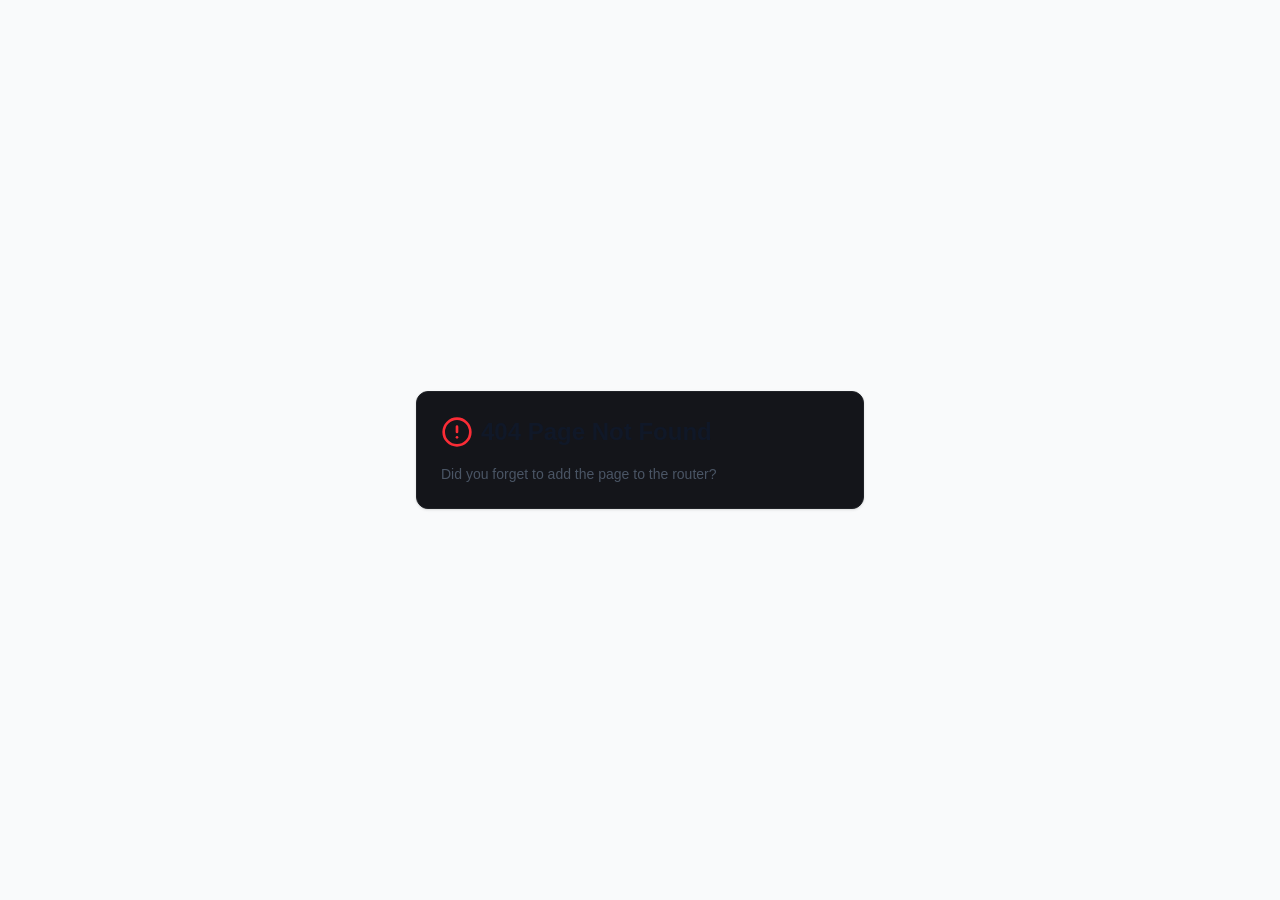
==== commit 014073cd: "index.html" ====
--- a/index.html
+++ b/index.html
@@ -16,8 +16,8 @@
     <link rel="preconnect" href="https://fonts.googleapis.com">
     <link rel="preconnect" href="https://fonts.gstatic.com" crossorigin>
     <link href="https://fonts.googleapis.com/css2?family=Inter:wght@400;500;600;700&display=swap" rel="stylesheet">
-    <script type="module" crossorigin src="./index-B3HELSeR.js"></script>
-    <link rel="stylesheet" crossorigin href="./index-DuTi1rhP.css">
+    <script type="module" crossorigin src="./app.js"></script>
+    <link rel="stylesheet" crossorigin href="./app.css">
   </head>
   <body>
     <div id="root"></div>
--- a/app.css
+++ b/app.css
@@ -0,0 +1 @@
+@import"https://fonts.googleapis.com/css2?family=Geist:wght@100..900&display=swap";@layer components;@layer properties{@supports (((-webkit-hyphens:none)) and (not (margin-trim:inline))) or ((-moz-orient:inline) and (not (color:rgb(from red r g b)))){*,:before,:after,::backdrop{--tw-translate-x:0;--tw-translate-y:0;--tw-translate-z:0;--tw-scale-x:1;--tw-scale-y:1;--tw-scale-z:1;--tw-rotate-x:initial;--tw-rotate-y:initial;--tw-rotate-z:initial;--tw-skew-x:initial;--tw-skew-y:initial;--tw-space-y-reverse:0;--tw-space-x-reverse:0;--tw-border-style:solid;--tw-gradient-position:initial;--tw-gradient-from:#0000;--tw-gradient-via:#0000;--tw-gradient-to:#0000;--tw-gradient-stops:initial;--tw-gradient-via-stops:initial;--tw-gradient-from-position:0%;--tw-gradient-via-position:50%;--tw-gradient-to-position:100%;--tw-leading:initial;--tw-font-weight:initial;--tw-tracking:initial;--tw-ordinal:initial;--tw-slashed-zero:initial;--tw-numeric-figure:initial;--tw-numeric-spacing:initial;--tw-numeric-fraction:initial;--tw-shadow:0 0 #0000;--tw-shadow-color:initial;--tw-shadow-alpha:100%;--tw-inset-shadow:0 0 #0000;--tw-inset-shadow-color:initial;--tw-inset-shadow-alpha:100%;--tw-ring-color:initial;--tw-ring-shadow:0 0 #0000;--tw-inset-ring-color:initial;--tw-inset-ring-shadow:0 0 #0000;--tw-ring-inset:initial;--tw-ring-offset-width:0px;--tw-ring-offset-color:#fff;--tw-ring-offset-shadow:0 0 #0000;--tw-outline-style:solid;--tw-blur:initial;--tw-brightness:initial;--tw-contrast:initial;--tw-grayscale:initial;--tw-hue-rotate:initial;--tw-invert:initial;--tw-opacity:initial;--tw-saturate:initial;--tw-sepia:initial;--tw-drop-shadow:initial;--tw-drop-shadow-color:initial;--tw-drop-shadow-alpha:100%;--tw-drop-shadow-size:initial;--tw-backdrop-blur:initial;--tw-backdrop-brightness:initial;--tw-backdrop-contrast:initial;--tw-backdrop-grayscale:initial;--tw-backdrop-hue-rotate:initial;--tw-backdrop-invert:initial;--tw-backdrop-opacity:initial;--tw-backdrop-saturate:initial;--tw-backdrop-sepia:initial;--tw-duration:initial;--tw-ease:initial;--tw-content:"";--tw-animation-delay:0s;--tw-animation-direction:normal;--tw-animation-duration:initial;--tw-animation-fill-mode:none;--tw-animation-iteration-count:1;--tw-enter-blur:0;--tw-enter-opacity:1;--tw-enter-rotate:0;--tw-enter-scale:1;--tw-enter-translate-x:0;--tw-enter-translate-y:0;--tw-exit-blur:0;--tw-exit-opacity:1;--tw-exit-rotate:0;--tw-exit-scale:1;--tw-exit-translate-x:0;--tw-exit-translate-y:0}}}@layer theme{:root,:host{--font-mono:ui-monospace, SFMono-Regular, Menlo, Monaco, Consolas, "Liberation Mono", "Courier New", monospace;--color-red-50:oklch(97.1% .013 17.38);--color-red-300:oklch(80.8% .114 19.571);--color-red-400:oklch(70.4% .191 22.216);--color-red-500:oklch(63.7% .237 25.331);--color-red-600:oklch(57.7% .245 27.325);--color-amber-400:oklch(82.8% .189 84.429);--color-amber-500:oklch(76.9% .188 70.08);--color-emerald-400:oklch(76.5% .177 163.223);--color-emerald-500:oklch(69.6% .17 162.48);--color-cyan-950:oklch(30.2% .056 229.695);--color-blue-400:oklch(70.7% .165 254.624);--color-blue-500:oklch(62.3% .214 259.815);--color-purple-400:oklch(71.4% .203 305.504);--color-purple-500:oklch(62.7% .265 303.9);--color-fuchsia-950:oklch(29.3% .136 325.661);--color-rose-400:oklch(71.2% .194 13.428);--color-rose-500:oklch(64.5% .246 16.439);--color-gray-50:oklch(98.5% .002 247.839);--color-gray-600:oklch(44.6% .03 256.802);--color-gray-900:oklch(21% .034 264.665);--color-zinc-200:oklch(92% .004 286.32);--color-zinc-300:oklch(87.1% .006 286.286);--color-zinc-400:oklch(70.5% .015 286.067);--color-zinc-500:oklch(55.2% .016 285.938);--color-zinc-600:oklch(44.2% .017 285.786);--color-zinc-700:oklch(37% .013 285.805);--color-zinc-800:oklch(27.4% .006 286.033);--color-zinc-900:oklch(21% .006 285.885);--color-zinc-950:oklch(14.1% .005 285.823);--color-black:#000;--color-white:#fff;--spacing:.25rem;--container-sm:24rem;--container-md:28rem;--container-lg:32rem;--container-6xl:72rem;--container-7xl:80rem;--text-xs:.75rem;--text-xs--line-height:calc(1 / .75);--text-sm:.875rem;--text-sm--line-height:calc(1.25 / .875);--text-base:1rem;--text-base--line-height: 1.5 ;--text-lg:1.125rem;--text-lg--line-height:calc(1.75 / 1.125);--text-xl:1.25rem;--text-xl--line-height:calc(1.75 / 1.25);--text-2xl:1.5rem;--text-2xl--line-height:calc(2 / 1.5);--text-4xl:2.25rem;--text-4xl--line-height:calc(2.5 / 2.25);--font-weight-normal:400;--font-weight-medium:500;--font-weight-semibold:600;--font-weight-bold:700;--tracking-tight:-.025em;--tracking-wide:.025em;--tracking-wider:.05em;--tracking-widest:.1em;--leading-tight:1.25;--leading-snug:1.375;--leading-normal:1.5;--leading-relaxed:1.625;--radius-sm:.25rem;--radius-md:.375rem;--radius-lg:.5rem;--radius-xl:.75rem;--radius-2xl:1rem;--drop-shadow-lg:0 4px 4px #00000026;--ease-in-out:cubic-bezier(.4, 0, .2, 1);--animate-spin:spin 1s linear infinite;--animate-pulse:pulse 2s cubic-bezier(.4, 0, .6, 1) infinite;--blur-sm:8px;--blur-3xl:64px;--aspect-video:16 / 9;--default-transition-duration:.15s;--default-transition-timing-function:cubic-bezier(.4, 0, .2, 1);--default-font-family:"Geist", sans-serif;--default-mono-font-family:var(--font-mono);--color-border:hsl(var(--border))}}@layer base{*,:after,:before,::backdrop{box-sizing:border-box;border:0 solid;margin:0;padding:0}::file-selector-button{box-sizing:border-box;border:0 solid;margin:0;padding:0}html,:host{-webkit-text-size-adjust:100%;tab-size:4;line-height:1.5;font-family:var(--default-font-family,ui-sans-serif, system-ui, sans-serif, "Apple Color Emoji", "Segoe UI Emoji", "Segoe UI Symbol", "Noto Color Emoji");font-feature-settings:var(--default-font-feature-settings,normal);font-variation-settings:var(--default-font-variation-settings,normal);-webkit-tap-highlight-color:transparent}hr{height:0;color:inherit;border-top-width:1px}abbr:where([title]){-webkit-text-decoration:underline dotted;text-decoration:underline dotted}h1,h2,h3,h4,h5,h6{font-size:inherit;font-weight:inherit}a{color:inherit;-webkit-text-decoration:inherit;text-decoration:inherit}b,strong{font-weight:bolder}code,kbd,samp,pre{font-family:var(--default-mono-font-family,ui-monospace, SFMono-Regular, Menlo, Monaco, Consolas, "Liberation Mono", "Courier New", monospace);font-feature-settings:var(--default-mono-font-feature-settings,normal);font-variation-settings:var(--default-mono-font-variation-settings,normal);font-size:1em}small{font-size:80%}sub,sup{vertical-align:baseline;font-size:75%;line-height:0;position:relative}sub{bottom:-.25em}sup{top:-.5em}table{text-indent:0;border-color:inherit;border-collapse:collapse}:-moz-focusring{outline:auto}progress{vertical-align:baseline}summary{display:list-item}ol,ul,menu{list-style:none}img,svg,video,canvas,audio,iframe,embed,object{vertical-align:middle;display:block}img,video{max-width:100%;height:auto}button,input,select,optgroup,textarea{font:inherit;font-feature-settings:inherit;font-variation-settings:inherit;letter-spacing:inherit;color:inherit;opacity:1;background-color:#0000;border-radius:0}::file-selector-button{font:inherit;font-feature-settings:inherit;font-variation-settings:inherit;letter-spacing:inherit;color:inherit;opacity:1;background-color:#0000;border-radius:0}:where(select:is([multiple],[size])) optgroup{font-weight:bolder}:where(select:is([multiple],[size])) optgroup option{padding-inline-start:20px}::file-selector-button{margin-inline-end:4px}::placeholder{opacity:1}@supports (not ((-webkit-appearance:-apple-pay-button))) or (contain-intrinsic-size:1px){::placeholder{color:currentColor}@supports (color:color-mix(in lab,red,red)){::placeholder{color:color-mix(in oklab,currentcolor 50%,transparent)}}}textarea{resize:vertical}::-webkit-search-decoration{-webkit-appearance:none}::-webkit-date-and-time-value{min-height:1lh;text-align:inherit}::-webkit-datetime-edit{display:inline-flex}::-webkit-datetime-edit-fields-wrapper{padding:0}::-webkit-datetime-edit{padding-block:0}::-webkit-datetime-edit-year-field{padding-block:0}::-webkit-datetime-edit-month-field{padding-block:0}::-webkit-datetime-edit-day-field{padding-block:0}::-webkit-datetime-edit-hour-field{padding-block:0}::-webkit-datetime-edit-minute-field{padding-block:0}::-webkit-datetime-edit-second-field{padding-block:0}::-webkit-datetime-edit-millisecond-field{padding-block:0}::-webkit-datetime-edit-meridiem-field{padding-block:0}::-webkit-calendar-picker-indicator{line-height:1}:-moz-ui-invalid{box-shadow:none}button,input:where([type=button],[type=reset],[type=submit]){appearance:button}::file-selector-button{appearance:button}::-webkit-inner-spin-button{height:auto}::-webkit-outer-spin-button{height:auto}[hidden]:where(:not([hidden=until-found])){display:none!important}html{scroll-behavior:smooth}*{border-color:hsl(var(--border))}body{background-color:hsl(var(--background));color:hsl(var(--foreground));-webkit-font-smoothing:antialiased;-moz-osx-font-smoothing:grayscale;font-family:Geist,sans-serif}::-webkit-scrollbar{width:6px}::-webkit-scrollbar-track{background:hsl(var(--background))}::-webkit-scrollbar-thumb{background:hsl(var(--primary) / .25);border-radius:3px}::-webkit-scrollbar-thumb:hover{background:hsl(var(--primary) / .5)}}@layer utilities{.\@container\/field-group{container:field-group/inline-size}.pointer-events-auto{pointer-events:auto}.pointer-events-none{pointer-events:none}.invisible{visibility:hidden}.visible{visibility:visible}.sr-only{clip-path:inset(50%);white-space:nowrap;border-width:0;width:1px;height:1px;margin:-1px;padding:0;position:absolute;overflow:hidden}.absolute{position:absolute}.fixed{position:fixed}.relative{position:relative}.static{position:static}.sticky{position:sticky}.inset-0{inset:calc(var(--spacing) * 0)}.inset-\[-6px\]{inset:-6px}.inset-x-0{inset-inline:calc(var(--spacing) * 0)}.inset-y-0{inset-block:calc(var(--spacing) * 0)}.-top-2{top:calc(var(--spacing) * -2)}.-top-3{top:calc(var(--spacing) * -3)}.-top-12{top:calc(var(--spacing) * -12)}.top-0{top:calc(var(--spacing) * 0)}.top-1\.5{top:calc(var(--spacing) * 1.5)}.top-1\/2{top:50%}.top-2{top:calc(var(--spacing) * 2)}.top-3{top:calc(var(--spacing) * 3)}.top-3\.5{top:calc(var(--spacing) * 3.5)}.top-4{top:calc(var(--spacing) * 4)}.top-\[-15\%\]{top:-15%}.top-\[1px\]{top:1px}.top-\[35\%\]{top:35%}.top-\[50\%\]{top:50%}.top-\[60\%\]{top:60%}.top-full{top:100%}.-right-2{right:calc(var(--spacing) * -2)}.-right-3{right:calc(var(--spacing) * -3)}.-right-12{right:calc(var(--spacing) * -12)}.right-0{right:calc(var(--spacing) * 0)}.right-1{right:calc(var(--spacing) * 1)}.right-2{right:calc(var(--spacing) * 2)}.right-3{right:calc(var(--spacing) * 3)}.right-4{right:calc(var(--spacing) * 4)}.right-6{right:calc(var(--spacing) * 6)}.right-\[-12\%\]{right:-12%}.-bottom-5{bottom:calc(var(--spacing) * -5)}.-bottom-10{bottom:calc(var(--spacing) * -10)}.-bottom-12{bottom:calc(var(--spacing) * -12)}.bottom-0{bottom:calc(var(--spacing) * 0)}.bottom-3{bottom:calc(var(--spacing) * 3)}.bottom-6{bottom:calc(var(--spacing) * 6)}.bottom-20{bottom:calc(var(--spacing) * 20)}.bottom-\[-8\%\]{bottom:-8%}.-left-12{left:calc(var(--spacing) * -12)}.left-0{left:calc(var(--spacing) * 0)}.left-1\/2{left:50%}.left-2{left:calc(var(--spacing) * 2)}.left-6{left:calc(var(--spacing) * 6)}.left-\[-5\%\]{left:-5%}.left-\[25\%\]{left:25%}.left-\[50\%\]{left:50%}.z-10{z-index:10}.z-20{z-index:20}.z-30{z-index:30}.z-50{z-index:50}.z-\[-10\]{z-index:-10}.z-\[1\]{z-index:1}.z-\[60\]{z-index:60}.z-\[80\]{z-index:80}.z-\[100\]{z-index:100}.order-first{order:-9999}.order-last{order:9999}.\!m-0{margin:calc(var(--spacing) * 0)!important}.-mx-1{margin-inline:calc(var(--spacing) * -1)}.mx-0\.5{margin-inline:calc(var(--spacing) * .5)}.mx-2{margin-inline:calc(var(--spacing) * 2)}.mx-3\.5{margin-inline:calc(var(--spacing) * 3.5)}.mx-4{margin-inline:calc(var(--spacing) * 4)}.mx-auto{margin-inline:auto}.-my-2{margin-block:calc(var(--spacing) * -2)}.my-0{margin-block:calc(var(--spacing) * 0)}.my-0\.5{margin-block:calc(var(--spacing) * .5)}.my-1{margin-block:calc(var(--spacing) * 1)}.-mt-4{margin-top:calc(var(--spacing) * -4)}.mt-0\.5{margin-top:calc(var(--spacing) * .5)}.mt-1{margin-top:calc(var(--spacing) * 1)}.mt-1\.5{margin-top:calc(var(--spacing) * 1.5)}.mt-2{margin-top:calc(var(--spacing) * 2)}.mt-4{margin-top:calc(var(--spacing) * 4)}.mt-24{margin-top:calc(var(--spacing) * 24)}.mt-auto{margin-top:auto}.mr-2{margin-right:calc(var(--spacing) * 2)}.mb-1{margin-bottom:calc(var(--spacing) * 1)}.mb-2{margin-bottom:calc(var(--spacing) * 2)}.mb-3{margin-bottom:calc(var(--spacing) * 3)}.mb-4{margin-bottom:calc(var(--spacing) * 4)}.mb-6{margin-bottom:calc(var(--spacing) * 6)}.mb-8{margin-bottom:calc(var(--spacing) * 8)}.-ml-4{margin-left:calc(var(--spacing) * -4)}.ml-1{margin-left:calc(var(--spacing) * 1)}.ml-4{margin-left:calc(var(--spacing) * 4)}.ml-auto{margin-left:auto}.line-clamp-2{-webkit-line-clamp:2;-webkit-box-orient:vertical;display:-webkit-box;overflow:hidden}.block{display:block}.flex{display:flex}.grid{display:grid}.hidden{display:none}.inline-block{display:inline-block}.inline-flex{display:inline-flex}.table{display:table}.aspect-square{aspect-ratio:1}.aspect-video{aspect-ratio:var(--aspect-video)}.size-4{width:calc(var(--spacing) * 4);height:calc(var(--spacing) * 4)}.size-6{width:calc(var(--spacing) * 6);height:calc(var(--spacing) * 6)}.size-8{width:calc(var(--spacing) * 8);height:calc(var(--spacing) * 8)}.size-10{width:calc(var(--spacing) * 10);height:calc(var(--spacing) * 10)}.size-\[--cell-size\]{width:--cell-size;height:--cell-size}.h-1\.5{height:calc(var(--spacing) * 1.5)}.h-2{height:calc(var(--spacing) * 2)}.h-2\.5{height:calc(var(--spacing) * 2.5)}.h-3{height:calc(var(--spacing) * 3)}.h-3\.5{height:calc(var(--spacing) * 3.5)}.h-4{height:calc(var(--spacing) * 4)}.h-5{height:calc(var(--spacing) * 5)}.h-6{height:calc(var(--spacing) * 6)}.h-7{height:calc(var(--spacing) * 7)}.h-8{height:calc(var(--spacing) * 8)}.h-9{height:calc(var(--spacing) * 9)}.h-10{height:calc(var(--spacing) * 10)}.h-12{height:calc(var(--spacing) * 12)}.h-16{height:calc(var(--spacing) * 16)}.h-28{height:calc(var(--spacing) * 28)}.h-40{height:calc(var(--spacing) * 40)}.h-\[--cell-size\]{height:--cell-size}.h-\[1px\]{height:1px}.h-\[40vw\]{height:40vw}.h-\[45vw\]{height:45vw}.h-\[55vw\]{height:55vw}.h-\[150px\]{height:150px}.h-\[460px\]{height:460px}.h-\[var\(--radix-navigation-menu-viewport-height\)\]{height:var(--radix-navigation-menu-viewport-height)}.h-\[var\(--radix-select-trigger-height\)\]{height:var(--radix-select-trigger-height)}.h-auto{height:auto}.h-full{height:100%}.h-px{height:1px}.h-svh{height:100svh}.max-h-40{max-height:calc(var(--spacing) * 40)}.max-h-60{max-height:calc(var(--spacing) * 60)}.max-h-\[--radix-context-menu-content-available-height\]{max-height:--radix-context-menu-content-available-height}.max-h-\[--radix-select-content-available-height\]{max-height:--radix-select-content-available-height}.max-h-\[45vh\]{max-height:45vh}.max-h-\[90vh\]{max-height:90vh}.max-h-\[300px\]{max-height:300px}.max-h-\[var\(--radix-dropdown-menu-content-available-height\)\]{max-height:var(--radix-dropdown-menu-content-available-height)}.max-h-screen{max-height:100vh}.min-h-0{min-height:calc(var(--spacing) * 0)}.min-h-8{min-height:calc(var(--spacing) * 8)}.min-h-9{min-height:calc(var(--spacing) * 9)}.min-h-10{min-height:calc(var(--spacing) * 10)}.min-h-\[40px\]{min-height:40px}.min-h-\[60px\]{min-height:60px}.min-h-\[320px\]{min-height:320px}.min-h-screen{min-height:100vh}.min-h-svh{min-height:100svh}.w-0{width:calc(var(--spacing) * 0)}.w-1{width:calc(var(--spacing) * 1)}.w-1\.5{width:calc(var(--spacing) * 1.5)}.w-2{width:calc(var(--spacing) * 2)}.w-2\.5{width:calc(var(--spacing) * 2.5)}.w-3{width:calc(var(--spacing) * 3)}.w-3\.5{width:calc(var(--spacing) * 3.5)}.w-3\/4{width:75%}.w-4{width:calc(var(--spacing) * 4)}.w-5{width:calc(var(--spacing) * 5)}.w-6{width:calc(var(--spacing) * 6)}.w-7{width:calc(var(--spacing) * 7)}.w-8{width:calc(var(--spacing) * 8)}.w-9{width:calc(var(--spacing) * 9)}.w-10{width:calc(var(--spacing) * 10)}.w-12{width:calc(var(--spacing) * 12)}.w-16{width:calc(var(--spacing) * 16)}.w-28{width:calc(var(--spacing) * 28)}.w-64{width:calc(var(--spacing) * 64)}.w-72{width:calc(var(--spacing) * 72)}.w-80{width:calc(var(--spacing) * 80)}.w-\[--cell-size\]{width:--cell-size}.w-\[1px\]{width:1px}.w-\[40vw\]{width:40vw}.w-\[45vw\]{width:45vw}.w-\[55vw\]{width:55vw}.w-\[100px\]{width:100px}.w-\[150px\]{width:150px}.w-\[var\(--sidebar-width\)\]{width:var(--sidebar-width)}.w-auto{width:auto}.w-fit{width:fit-content}.w-full{width:100%}.w-max{width:max-content}.w-px{width:1px}.max-w-6xl{max-width:var(--container-6xl)}.max-w-7xl{max-width:var(--container-7xl)}.max-w-\[180px\]{max-width:180px}.max-w-\[var\(--skeleton-width\)\]{max-width:var(--skeleton-width)}.max-w-lg{max-width:var(--container-lg)}.max-w-max{max-width:max-content}.max-w-md{max-width:var(--container-md)}.max-w-sm{max-width:var(--container-sm)}.min-w-0{min-width:calc(var(--spacing) * 0)}.min-w-5{min-width:calc(var(--spacing) * 5)}.min-w-8{min-width:calc(var(--spacing) * 8)}.min-w-9{min-width:calc(var(--spacing) * 9)}.min-w-10{min-width:calc(var(--spacing) * 10)}.min-w-\[--cell-size\]{min-width:--cell-size}.min-w-\[8rem\]{min-width:8rem}.min-w-\[12rem\]{min-width:12rem}.min-w-\[28px\]{min-width:28px}.min-w-\[30px\]{min-width:30px}.min-w-\[var\(--radix-select-trigger-width\)\]{min-width:var(--radix-select-trigger-width)}.flex-1{flex:1}.shrink-0{flex-shrink:0}.grow{flex-grow:1}.grow-0{flex-grow:0}.basis-full{flex-basis:100%}.caption-bottom{caption-side:bottom}.border-collapse{border-collapse:collapse}.origin-\[--radix-context-menu-content-transform-origin\]{transform-origin:--radix-context-menu-content-transform-origin}.origin-\[--radix-dropdown-menu-content-transform-origin\]{transform-origin:--radix-dropdown-menu-content-transform-origin}.origin-\[--radix-hover-card-content-transform-origin\]{transform-origin:--radix-hover-card-content-transform-origin}.origin-\[--radix-menubar-content-transform-origin\]{transform-origin:--radix-menubar-content-transform-origin}.origin-\[--radix-popover-content-transform-origin\]{transform-origin:--radix-popover-content-transform-origin}.origin-\[--radix-select-content-transform-origin\]{transform-origin:--radix-select-content-transform-origin}.origin-\[--radix-tooltip-content-transform-origin\]{transform-origin:--radix-tooltip-content-transform-origin}.-translate-x-1\/2{--tw-translate-x: -50% ;translate:var(--tw-translate-x) var(--tw-translate-y)}.-translate-x-px{--tw-translate-x:-1px;translate:var(--tw-translate-x) var(--tw-translate-y)}.translate-x-\[-50\%\]{--tw-translate-x:-50%;translate:var(--tw-translate-x) var(--tw-translate-y)}.translate-x-px{--tw-translate-x:1px;translate:var(--tw-translate-x) var(--tw-translate-y)}.-translate-y-1\/2{--tw-translate-y: -50% ;translate:var(--tw-translate-x) var(--tw-translate-y)}.translate-y-\[-50\%\]{--tw-translate-y:-50%;translate:var(--tw-translate-x) var(--tw-translate-y)}.scale-105{--tw-scale-x:105%;--tw-scale-y:105%;--tw-scale-z:105%;scale:var(--tw-scale-x) var(--tw-scale-y)}.scale-110{--tw-scale-x:110%;--tw-scale-y:110%;--tw-scale-z:110%;scale:var(--tw-scale-x) var(--tw-scale-y)}.rotate-45{rotate:45deg}.rotate-90{rotate:90deg}.transform{transform:var(--tw-rotate-x,) var(--tw-rotate-y,) var(--tw-rotate-z,) var(--tw-skew-x,) var(--tw-skew-y,)}.animate-caret-blink{animation:1.25s ease-out infinite caret-blink}.animate-in{animation:enter var(--tw-animation-duration,var(--tw-duration,.15s))var(--tw-ease,ease)var(--tw-animation-delay,0s)var(--tw-animation-iteration-count,1)var(--tw-animation-direction,normal)var(--tw-animation-fill-mode,none)}.animate-pulse{animation:var(--animate-pulse)}.animate-spin{animation:var(--animate-spin)}.cursor-default{cursor:default}.cursor-grab{cursor:grab}.cursor-not-allowed{cursor:not-allowed}.cursor-pointer{cursor:pointer}.cursor-text{cursor:text}.cursor-zoom-in{cursor:zoom-in}.touch-none{touch-action:none}.resize-none{resize:none}.list-disc{list-style-type:disc}.list-none{list-style-type:none}.grid-cols-1{grid-template-columns:repeat(1,minmax(0,1fr))}.grid-cols-2{grid-template-columns:repeat(2,minmax(0,1fr))}.grid-cols-10{grid-template-columns:repeat(10,minmax(0,1fr))}.flex-col{flex-direction:column}.flex-col-reverse{flex-direction:column-reverse}.flex-row{flex-direction:row}.flex-wrap{flex-wrap:wrap}.place-content-center{place-content:center}.items-center{align-items:center}.items-end{align-items:flex-end}.items-start{align-items:flex-start}.items-stretch{align-items:stretch}.justify-between{justify-content:space-between}.justify-center{justify-content:center}.justify-end{justify-content:flex-end}.justify-start{justify-content:flex-start}.gap-0\.5{gap:calc(var(--spacing) * .5)}.gap-1{gap:calc(var(--spacing) * 1)}.gap-1\.5{gap:calc(var(--spacing) * 1.5)}.gap-2{gap:calc(var(--spacing) * 2)}.gap-2\.5{gap:calc(var(--spacing) * 2.5)}.gap-3{gap:calc(var(--spacing) * 3)}.gap-4{gap:calc(var(--spacing) * 4)}.gap-6{gap:calc(var(--spacing) * 6)}.gap-7{gap:calc(var(--spacing) * 7)}.gap-\[3px\]{gap:3px}:where(.space-y-1>:not(:last-child)){--tw-space-y-reverse:0;margin-block-start:calc(calc(var(--spacing) * 1) * var(--tw-space-y-reverse));margin-block-end:calc(calc(var(--spacing) * 1) * calc(1 - var(--tw-space-y-reverse)))}:where(.space-y-1\.5>:not(:last-child)){--tw-space-y-reverse:0;margin-block-start:calc(calc(var(--spacing) * 1.5) * var(--tw-space-y-reverse));margin-block-end:calc(calc(var(--spacing) * 1.5) * calc(1 - var(--tw-space-y-reverse)))}:where(.space-y-2>:not(:last-child)){--tw-space-y-reverse:0;margin-block-start:calc(calc(var(--spacing) * 2) * var(--tw-space-y-reverse));margin-block-end:calc(calc(var(--spacing) * 2) * calc(1 - var(--tw-space-y-reverse)))}:where(.space-y-3>:not(:last-child)){--tw-space-y-reverse:0;margin-block-start:calc(calc(var(--spacing) * 3) * var(--tw-space-y-reverse));margin-block-end:calc(calc(var(--spacing) * 3) * calc(1 - var(--tw-space-y-reverse)))}:where(.space-y-4>:not(:last-child)){--tw-space-y-reverse:0;margin-block-start:calc(calc(var(--spacing) * 4) * var(--tw-space-y-reverse));margin-block-end:calc(calc(var(--spacing) * 4) * calc(1 - var(--tw-space-y-reverse)))}:where(.space-y-5>:not(:last-child)){--tw-space-y-reverse:0;margin-block-start:calc(calc(var(--spacing) * 5) * var(--tw-space-y-reverse));margin-block-end:calc(calc(var(--spacing) * 5) * calc(1 - var(--tw-space-y-reverse)))}:where(.space-x-1>:not(:last-child)){--tw-space-x-reverse:0;margin-inline-start:calc(calc(var(--spacing) * 1) * var(--tw-space-x-reverse));margin-inline-end:calc(calc(var(--spacing) * 1) * calc(1 - var(--tw-space-x-reverse)))}:where(.space-x-4>:not(:last-child)){--tw-space-x-reverse:0;margin-inline-start:calc(calc(var(--spacing) * 4) * var(--tw-space-x-reverse));margin-inline-end:calc(calc(var(--spacing) * 4) * calc(1 - var(--tw-space-x-reverse)))}.self-stretch{align-self:stretch}.truncate{text-overflow:ellipsis;white-space:nowrap;overflow:hidden}.overflow-auto{overflow:auto}.overflow-hidden{overflow:hidden}.overflow-x-hidden{overflow-x:hidden}.overflow-y-auto{overflow-y:auto}.rounded{border-radius:.25rem}.rounded-2xl{border-radius:var(--radius-2xl)}.rounded-\[2px\]{border-radius:2px}.rounded-\[calc\(var\(--radius\)-5px\)\]{border-radius:calc(var(--radius) - 5px)}.rounded-\[inherit\]{border-radius:inherit}.rounded-full{border-radius:3.40282e38px}.rounded-lg{border-radius:var(--radius-lg)}.rounded-md{border-radius:var(--radius-md)}.rounded-none{border-radius:0}.rounded-sm{border-radius:var(--radius-sm)}.rounded-xl{border-radius:var(--radius-xl)}.rounded-t-\[10px\]{border-top-left-radius:10px;border-top-right-radius:10px}.rounded-l-md{border-top-left-radius:var(--radius-md);border-bottom-left-radius:var(--radius-md)}.rounded-tl-sm{border-top-left-radius:var(--radius-sm)}.rounded-r-md{border-top-right-radius:var(--radius-md);border-bottom-right-radius:var(--radius-md)}.border{border-style:var(--tw-border-style);border-width:1px}.border-0{border-style:var(--tw-border-style);border-width:0}.border-2{border-style:var(--tw-border-style);border-width:2px}.border-\[1\.5px\]{border-style:var(--tw-border-style);border-width:1.5px}.border-y{border-block-style:var(--tw-border-style);border-block-width:1px}.border-t{border-top-style:var(--tw-border-style);border-top-width:1px}.border-r{border-right-style:var(--tw-border-style);border-right-width:1px}.border-b{border-bottom-style:var(--tw-border-style);border-bottom-width:1px}.border-l{border-left-style:var(--tw-border-style);border-left-width:1px}.border-dashed{--tw-border-style:dashed;border-style:dashed}.\[border-color\:var\(--badge-outline\)\]{border-color:var(--badge-outline)}.\[border-color\:var\(--button-outline\)\]{border-color:var(--button-outline)}.border-\[--color-border\]{border-color:--color-border}.border-amber-500\/50{border-color:#f99c0080}@supports (color:color-mix(in lab,red,red)){.border-amber-500\/50{border-color:color-mix(in oklab,var(--color-amber-500) 50%,transparent)}}.border-blue-500\/40{border-color:#3080ff66}@supports (color:color-mix(in lab,red,red)){.border-blue-500\/40{border-color:color-mix(in oklab,var(--color-blue-500) 40%,transparent)}}.border-border,.border-border\/40{border-color:hsl(var(--border))}@supports (color:color-mix(in lab,red,red)){.border-border\/40{border-color:color-mix(in oklab,hsl(var(--border)) 40%,transparent)}}.border-border\/50{border-color:hsl(var(--border))}@supports (color:color-mix(in lab,red,red)){.border-border\/50{border-color:color-mix(in oklab,hsl(var(--border)) 50%,transparent)}}.border-border\/60{border-color:hsl(var(--border))}@supports (color:color-mix(in lab,red,red)){.border-border\/60{border-color:color-mix(in oklab,hsl(var(--border)) 60%,transparent)}}.border-emerald-500\/30{border-color:#00bb7f4d}@supports (color:color-mix(in lab,red,red)){.border-emerald-500\/30{border-color:color-mix(in oklab,var(--color-emerald-500) 30%,transparent)}}.border-emerald-500\/50{border-color:#00bb7f80}@supports (color:color-mix(in lab,red,red)){.border-emerald-500\/50{border-color:color-mix(in oklab,var(--color-emerald-500) 50%,transparent)}}.border-input{border-color:hsl(var(--input))}.border-primary,.border-primary\/20{border-color:hsl(var(--primary))}@supports (color:color-mix(in lab,red,red)){.border-primary\/20{border-color:color-mix(in oklab,hsl(var(--primary)) 20%,transparent)}}.border-primary\/30{border-color:hsl(var(--primary))}@supports (color:color-mix(in lab,red,red)){.border-primary\/30{border-color:color-mix(in oklab,hsl(var(--primary)) 30%,transparent)}}.border-primary\/40{border-color:hsl(var(--primary))}@supports (color:color-mix(in lab,red,red)){.border-primary\/40{border-color:color-mix(in oklab,hsl(var(--primary)) 40%,transparent)}}.border-primary\/50{border-color:hsl(var(--primary))}@supports (color:color-mix(in lab,red,red)){.border-primary\/50{border-color:color-mix(in oklab,hsl(var(--primary)) 50%,transparent)}}.border-purple-500\/40{border-color:#ac4bff66}@supports (color:color-mix(in lab,red,red)){.border-purple-500\/40{border-color:color-mix(in oklab,var(--color-purple-500) 40%,transparent)}}.border-rose-500\/30{border-color:#ff23574d}@supports (color:color-mix(in lab,red,red)){.border-rose-500\/30{border-color:color-mix(in oklab,var(--color-rose-500) 30%,transparent)}}.border-rose-500\/50{border-color:#ff235780}@supports (color:color-mix(in lab,red,red)){.border-rose-500\/50{border-color:color-mix(in oklab,var(--color-rose-500) 50%,transparent)}}.border-transparent{border-color:#0000}.border-white\/5{border-color:#ffffff0d}@supports (color:color-mix(in lab,red,red)){.border-white\/5{border-color:color-mix(in oklab,var(--color-white) 5%,transparent)}}.border-white\/8{border-color:#ffffff14}@supports (color:color-mix(in lab,red,red)){.border-white\/8{border-color:color-mix(in oklab,var(--color-white) 8%,transparent)}}.border-white\/10{border-color:#ffffff1a}@supports (color:color-mix(in lab,red,red)){.border-white\/10{border-color:color-mix(in oklab,var(--color-white) 10%,transparent)}}.border-white\/15{border-color:#ffffff26}@supports (color:color-mix(in lab,red,red)){.border-white\/15{border-color:color-mix(in oklab,var(--color-white) 15%,transparent)}}.border-zinc-700\/60{border-color:#3f3f4699}@supports (color:color-mix(in lab,red,red)){.border-zinc-700\/60{border-color:color-mix(in oklab,var(--color-zinc-700) 60%,transparent)}}.border-zinc-800{border-color:var(--color-zinc-800)}.border-zinc-800\/80{border-color:#27272acc}@supports (color:color-mix(in lab,red,red)){.border-zinc-800\/80{border-color:color-mix(in oklab,var(--color-zinc-800) 80%,transparent)}}.border-zinc-950{border-color:var(--color-zinc-950)}.border-t-transparent{border-top-color:#0000}.border-l-transparent{border-left-color:#0000}.bg-\[--color-bg\]{background-color:--color-bg}.bg-accent,.bg-accent\/4{background-color:hsl(var(--accent))}@supports (color:color-mix(in lab,red,red)){.bg-accent\/4{background-color:color-mix(in oklab,hsl(var(--accent)) 4%,transparent)}}.bg-amber-500\/8{background-color:#f99c0014}@supports (color:color-mix(in lab,red,red)){.bg-amber-500\/8{background-color:color-mix(in oklab,var(--color-amber-500) 8%,transparent)}}.bg-background,.bg-background\/20{background-color:hsl(var(--background))}@supports (color:color-mix(in lab,red,red)){.bg-background\/20{background-color:color-mix(in oklab,hsl(var(--background)) 20%,transparent)}}.bg-background\/30{background-color:hsl(var(--background))}@supports (color:color-mix(in lab,red,red)){.bg-background\/30{background-color:color-mix(in oklab,hsl(var(--background)) 30%,transparent)}}.bg-background\/40{background-color:hsl(var(--background))}@supports (color:color-mix(in lab,red,red)){.bg-background\/40{background-color:color-mix(in oklab,hsl(var(--background)) 40%,transparent)}}.bg-background\/50{background-color:hsl(var(--background))}@supports (color:color-mix(in lab,red,red)){.bg-background\/50{background-color:color-mix(in oklab,hsl(var(--background)) 50%,transparent)}}.bg-background\/60{background-color:hsl(var(--background))}@supports (color:color-mix(in lab,red,red)){.bg-background\/60{background-color:color-mix(in oklab,hsl(var(--background)) 60%,transparent)}}.bg-background\/70{background-color:hsl(var(--background))}@supports (color:color-mix(in lab,red,red)){.bg-background\/70{background-color:color-mix(in oklab,hsl(var(--background)) 70%,transparent)}}.bg-black{background-color:var(--color-black)}.bg-black\/20{background-color:#0003}@supports (color:color-mix(in lab,red,red)){.bg-black\/20{background-color:color-mix(in oklab,var(--color-black) 20%,transparent)}}.bg-black\/30{background-color:#0000004d}@supports (color:color-mix(in lab,red,red)){.bg-black\/30{background-color:color-mix(in oklab,var(--color-black) 30%,transparent)}}.bg-black\/70{background-color:#000000b3}@supports (color:color-mix(in lab,red,red)){.bg-black\/70{background-color:color-mix(in oklab,var(--color-black) 70%,transparent)}}.bg-black\/80{background-color:#000c}@supports (color:color-mix(in lab,red,red)){.bg-black\/80{background-color:color-mix(in oklab,var(--color-black) 80%,transparent)}}.bg-blue-500\/8{background-color:#3080ff14}@supports (color:color-mix(in lab,red,red)){.bg-blue-500\/8{background-color:color-mix(in oklab,var(--color-blue-500) 8%,transparent)}}.bg-border{background-color:hsl(var(--border))}.bg-card,.bg-card\/90{background-color:hsl(var(--card))}@supports (color:color-mix(in lab,red,red)){.bg-card\/90{background-color:color-mix(in oklab,hsl(var(--card)) 90%,transparent)}}.bg-emerald-400{background-color:var(--color-emerald-400)}.bg-emerald-500\/10{background-color:#00bb7f1a}@supports (color:color-mix(in lab,red,red)){.bg-emerald-500\/10{background-color:color-mix(in oklab,var(--color-emerald-500) 10%,transparent)}}.bg-emerald-500\/25{background-color:#00bb7f40}@supports (color:color-mix(in lab,red,red)){.bg-emerald-500\/25{background-color:color-mix(in oklab,var(--color-emerald-500) 25%,transparent)}}.bg-emerald-500\/60{background-color:#00bb7f99}@supports (color:color-mix(in lab,red,red)){.bg-emerald-500\/60{background-color:color-mix(in oklab,var(--color-emerald-500) 60%,transparent)}}.bg-foreground{background-color:hsl(var(--foreground))}.bg-gray-50{background-color:var(--color-gray-50)}.bg-input{background-color:hsl(var(--input))}.bg-muted,.bg-muted\/50{background-color:hsl(var(--muted))}@supports (color:color-mix(in lab,red,red)){.bg-muted\/50{background-color:color-mix(in oklab,hsl(var(--muted)) 50%,transparent)}}.bg-primary,.bg-primary\/3{background-color:hsl(var(--primary))}@supports (color:color-mix(in lab,red,red)){.bg-primary\/3{background-color:color-mix(in oklab,hsl(var(--primary)) 3%,transparent)}}.bg-primary\/5{background-color:hsl(var(--primary))}@supports (color:color-mix(in lab,red,red)){.bg-primary\/5{background-color:color-mix(in oklab,hsl(var(--primary)) 5%,transparent)}}.bg-primary\/10{background-color:hsl(var(--primary))}@supports (color:color-mix(in lab,red,red)){.bg-primary\/10{background-color:color-mix(in oklab,hsl(var(--primary)) 10%,transparent)}}.bg-primary\/15{background-color:hsl(var(--primary))}@supports (color:color-mix(in lab,red,red)){.bg-primary\/15{background-color:color-mix(in oklab,hsl(var(--primary)) 15%,transparent)}}.bg-primary\/20{background-color:hsl(var(--primary))}@supports (color:color-mix(in lab,red,red)){.bg-primary\/20{background-color:color-mix(in oklab,hsl(var(--primary)) 20%,transparent)}}.bg-purple-500\/8{background-color:#ac4bff14}@supports (color:color-mix(in lab,red,red)){.bg-purple-500\/8{background-color:color-mix(in oklab,var(--color-purple-500) 8%,transparent)}}.bg-rose-500\/10{background-color:#ff23571a}@supports (color:color-mix(in lab,red,red)){.bg-rose-500\/10{background-color:color-mix(in oklab,var(--color-rose-500) 10%,transparent)}}.bg-rose-500\/25{background-color:#ff235740}@supports (color:color-mix(in lab,red,red)){.bg-rose-500\/25{background-color:color-mix(in oklab,var(--color-rose-500) 25%,transparent)}}.bg-rose-500\/60{background-color:#ff235799}@supports (color:color-mix(in lab,red,red)){.bg-rose-500\/60{background-color:color-mix(in oklab,var(--color-rose-500) 60%,transparent)}}.bg-secondary{background-color:hsl(var(--secondary))}.bg-transparent{background-color:#0000}.bg-zinc-700{background-color:var(--color-zinc-700)}.bg-zinc-800{background-color:var(--color-zinc-800)}.bg-zinc-800\/30{background-color:#27272a4d}@supports (color:color-mix(in lab,red,red)){.bg-zinc-800\/30{background-color:color-mix(in oklab,var(--color-zinc-800) 30%,transparent)}}.bg-zinc-800\/60{background-color:#27272a99}@supports (color:color-mix(in lab,red,red)){.bg-zinc-800\/60{background-color:color-mix(in oklab,var(--color-zinc-800) 60%,transparent)}}.bg-zinc-900{background-color:var(--color-zinc-900)}.bg-zinc-900\/30{background-color:#18181b4d}@supports (color:color-mix(in lab,red,red)){.bg-zinc-900\/30{background-color:color-mix(in oklab,var(--color-zinc-900) 30%,transparent)}}.bg-zinc-900\/60{background-color:#18181b99}@supports (color:color-mix(in lab,red,red)){.bg-zinc-900\/60{background-color:color-mix(in oklab,var(--color-zinc-900) 60%,transparent)}}.bg-zinc-900\/70{background-color:#18181bb3}@supports (color:color-mix(in lab,red,red)){.bg-zinc-900\/70{background-color:color-mix(in oklab,var(--color-zinc-900) 70%,transparent)}}.bg-zinc-900\/80{background-color:#18181bcc}@supports (color:color-mix(in lab,red,red)){.bg-zinc-900\/80{background-color:color-mix(in oklab,var(--color-zinc-900) 80%,transparent)}}.bg-zinc-900\/90{background-color:#18181be6}@supports (color:color-mix(in lab,red,red)){.bg-zinc-900\/90{background-color:color-mix(in oklab,var(--color-zinc-900) 90%,transparent)}}.bg-zinc-950{background-color:var(--color-zinc-950)}.bg-zinc-950\/80{background-color:#09090bcc}@supports (color:color-mix(in lab,red,red)){.bg-zinc-950\/80{background-color:color-mix(in oklab,var(--color-zinc-950) 80%,transparent)}}.bg-zinc-950\/95{background-color:#09090bf2}@supports (color:color-mix(in lab,red,red)){.bg-zinc-950\/95{background-color:color-mix(in oklab,var(--color-zinc-950) 95%,transparent)}}.bg-gradient-to-br{--tw-gradient-position:to bottom right in oklab;background-image:linear-gradient(var(--tw-gradient-stops))}.bg-gradient-to-t{--tw-gradient-position:to top in oklab;background-image:linear-gradient(var(--tw-gradient-stops))}.from-black\/80{--tw-gradient-from:#000c}@supports (color:color-mix(in lab,red,red)){.from-black\/80{--tw-gradient-from:color-mix(in oklab, var(--color-black) 80%, transparent)}}.from-black\/80{--tw-gradient-stops:var(--tw-gradient-via-stops,var(--tw-gradient-position), var(--tw-gradient-from) var(--tw-gradient-from-position), var(--tw-gradient-to) var(--tw-gradient-to-position))}.from-cyan-950\/70{--tw-gradient-from:#053345b3}@supports (color:color-mix(in lab,red,red)){.from-cyan-950\/70{--tw-gradient-from:color-mix(in oklab, var(--color-cyan-950) 70%, transparent)}}.from-cyan-950\/70{--tw-gradient-stops:var(--tw-gradient-via-stops,var(--tw-gradient-position), var(--tw-gradient-from) var(--tw-gradient-from-position), var(--tw-gradient-to) var(--tw-gradient-to-position))}.from-zinc-950\/60{--tw-gradient-from:#09090b99}@supports (color:color-mix(in lab,red,red)){.from-zinc-950\/60{--tw-gradient-from:color-mix(in oklab, var(--color-zinc-950) 60%, transparent)}}.from-zinc-950\/60{--tw-gradient-stops:var(--tw-gradient-via-stops,var(--tw-gradient-position), var(--tw-gradient-from) var(--tw-gradient-from-position), var(--tw-gradient-to) var(--tw-gradient-to-position))}.from-zinc-950\/80{--tw-gradient-from:#09090bcc}@supports (color:color-mix(in lab,red,red)){.from-zinc-950\/80{--tw-gradient-from:color-mix(in oklab, var(--color-zinc-950) 80%, transparent)}}.from-zinc-950\/80{--tw-gradient-stops:var(--tw-gradient-via-stops,var(--tw-gradient-position), var(--tw-gradient-from) var(--tw-gradient-from-position), var(--tw-gradient-to) var(--tw-gradient-to-position))}.via-zinc-900{--tw-gradient-via:var(--color-zinc-900);--tw-gradient-via-stops:var(--tw-gradient-position), var(--tw-gradient-from) var(--tw-gradient-from-position), var(--tw-gradient-via) var(--tw-gradient-via-position), var(--tw-gradient-to) var(--tw-gradient-to-position);--tw-gradient-stops:var(--tw-gradient-via-stops)}.to-fuchsia-950\/50{--tw-gradient-to:#4b004f80}@supports (color:color-mix(in lab,red,red)){.to-fuchsia-950\/50{--tw-gradient-to:color-mix(in oklab, var(--color-fuchsia-950) 50%, transparent)}}.to-fuchsia-950\/50{--tw-gradient-stops:var(--tw-gradient-via-stops,var(--tw-gradient-position), var(--tw-gradient-from) var(--tw-gradient-from-position), var(--tw-gradient-to) var(--tw-gradient-to-position))}.to-transparent{--tw-gradient-to:transparent;--tw-gradient-stops:var(--tw-gradient-via-stops,var(--tw-gradient-position), var(--tw-gradient-from) var(--tw-gradient-from-position), var(--tw-gradient-to) var(--tw-gradient-to-position))}.fill-current{fill:currentColor}.fill-primary{fill:hsl(var(--primary))}.object-contain{object-fit:contain}.object-cover{object-fit:cover}.p-0{padding:calc(var(--spacing) * 0)}.p-1{padding:calc(var(--spacing) * 1)}.p-1\.5{padding:calc(var(--spacing) * 1.5)}.p-2{padding:calc(var(--spacing) * 2)}.p-3{padding:calc(var(--spacing) * 3)}.p-4{padding:calc(var(--spacing) * 4)}.p-5{padding:calc(var(--spacing) * 5)}.p-6{padding:calc(var(--spacing) * 6)}.p-\[1px\]{padding:1px}.px-0\.5{padding-inline:calc(var(--spacing) * .5)}.px-1{padding-inline:calc(var(--spacing) * 1)}.px-1\.5{padding-inline:calc(var(--spacing) * 1.5)}.px-2{padding-inline:calc(var(--spacing) * 2)}.px-2\.5{padding-inline:calc(var(--spacing) * 2.5)}.px-3{padding-inline:calc(var(--spacing) * 3)}.px-4{padding-inline:calc(var(--spacing) * 4)}.px-6{padding-inline:calc(var(--spacing) * 6)}.px-8{padding-inline:calc(var(--spacing) * 8)}.px-\[--cell-size\]{padding-inline:--cell-size}.py-0\.5{padding-block:calc(var(--spacing) * .5)}.py-1{padding-block:calc(var(--spacing) * 1)}.py-1\.5{padding-block:calc(var(--spacing) * 1.5)}.py-2{padding-block:calc(var(--spacing) * 2)}.py-2\.5{padding-block:calc(var(--spacing) * 2.5)}.py-3{padding-block:calc(var(--spacing) * 3)}.py-4{padding-block:calc(var(--spacing) * 4)}.py-6{padding-block:calc(var(--spacing) * 6)}.py-10{padding-block:calc(var(--spacing) * 10)}.py-12{padding-block:calc(var(--spacing) * 12)}.pt-0{padding-top:calc(var(--spacing) * 0)}.pt-1{padding-top:calc(var(--spacing) * 1)}.pt-3{padding-top:calc(var(--spacing) * 3)}.pt-4{padding-top:calc(var(--spacing) * 4)}.pt-6{padding-top:calc(var(--spacing) * 6)}.pt-14{padding-top:calc(var(--spacing) * 14)}.pr-1{padding-right:calc(var(--spacing) * 1)}.pr-2{padding-right:calc(var(--spacing) * 2)}.pr-2\.5{padding-right:calc(var(--spacing) * 2.5)}.pr-3{padding-right:calc(var(--spacing) * 3)}.pr-8{padding-right:calc(var(--spacing) * 8)}.pr-12{padding-right:calc(var(--spacing) * 12)}.pb-3{padding-bottom:calc(var(--spacing) * 3)}.pb-4{padding-bottom:calc(var(--spacing) * 4)}.pb-6{padding-bottom:calc(var(--spacing) * 6)}.pl-2{padding-left:calc(var(--spacing) * 2)}.pl-2\.5{padding-left:calc(var(--spacing) * 2.5)}.pl-3{padding-left:calc(var(--spacing) * 3)}.pl-4{padding-left:calc(var(--spacing) * 4)}.pl-8{padding-left:calc(var(--spacing) * 8)}.text-center{text-align:center}.text-left{text-align:left}.text-right{text-align:right}.align-middle{vertical-align:middle}.font-mono{font-family:var(--font-mono)}.font-sans{font-family:Geist,sans-serif}.text-2xl{font-size:var(--text-2xl);line-height:var(--tw-leading,var(--text-2xl--line-height))}.text-4xl{font-size:var(--text-4xl);line-height:var(--tw-leading,var(--text-4xl--line-height))}.text-base{font-size:var(--text-base);line-height:var(--tw-leading,var(--text-base--line-height))}.text-lg{font-size:var(--text-lg);line-height:var(--tw-leading,var(--text-lg--line-height))}.text-sm{font-size:var(--text-sm);line-height:var(--tw-leading,var(--text-sm--line-height))}.text-sm\/relaxed{font-size:var(--text-sm);line-height:var(--leading-relaxed)}.text-xl{font-size:var(--text-xl);line-height:var(--tw-leading,var(--text-xl--line-height))}.text-xs{font-size:var(--text-xs);line-height:var(--tw-leading,var(--text-xs--line-height))}.text-\[0\.8rem\]{font-size:.8rem}.text-\[9px\]{font-size:9px}.text-\[10px\]{font-size:10px}.leading-none{--tw-leading:1;line-height:1}.leading-normal{--tw-leading:var(--leading-normal);line-height:var(--leading-normal)}.leading-relaxed{--tw-leading:var(--leading-relaxed);line-height:var(--leading-relaxed)}.leading-snug{--tw-leading:var(--leading-snug);line-height:var(--leading-snug)}.leading-tight{--tw-leading:var(--leading-tight);line-height:var(--leading-tight)}.font-bold{--tw-font-weight:var(--font-weight-bold);font-weight:var(--font-weight-bold)}.font-medium{--tw-font-weight:var(--font-weight-medium);font-weight:var(--font-weight-medium)}.font-normal{--tw-font-weight:var(--font-weight-normal);font-weight:var(--font-weight-normal)}.font-semibold{--tw-font-weight:var(--font-weight-semibold);font-weight:var(--font-weight-semibold)}.tracking-tight{--tw-tracking:var(--tracking-tight);letter-spacing:var(--tracking-tight)}.tracking-wide{--tw-tracking:var(--tracking-wide);letter-spacing:var(--tracking-wide)}.tracking-wider{--tw-tracking:var(--tracking-wider);letter-spacing:var(--tracking-wider)}.tracking-widest{--tw-tracking:var(--tracking-widest);letter-spacing:var(--tracking-widest)}.text-balance{text-wrap:balance}.break-words{overflow-wrap:break-word}.whitespace-nowrap{white-space:nowrap}.whitespace-pre-wrap{white-space:pre-wrap}.text-accent-foreground{color:hsl(var(--accent-foreground))}.text-amber-400{color:var(--color-amber-400)}.text-blue-400{color:var(--color-blue-400)}.text-card-foreground{color:hsl(var(--card-foreground))}.text-current{color:currentColor}.text-emerald-400{color:var(--color-emerald-400)}.text-foreground,.text-foreground\/50{color:hsl(var(--foreground))}@supports (color:color-mix(in lab,red,red)){.text-foreground\/50{color:color-mix(in oklab,hsl(var(--foreground)) 50%,transparent)}}.text-gray-600{color:var(--color-gray-600)}.text-gray-900{color:var(--color-gray-900)}.text-muted-foreground,.text-muted-foreground\/50{color:hsl(var(--muted-foreground))}@supports (color:color-mix(in lab,red,red)){.text-muted-foreground\/50{color:color-mix(in oklab,hsl(var(--muted-foreground)) 50%,transparent)}}.text-muted-foreground\/70{color:hsl(var(--muted-foreground))}@supports (color:color-mix(in lab,red,red)){.text-muted-foreground\/70{color:color-mix(in oklab,hsl(var(--muted-foreground)) 70%,transparent)}}.text-primary{color:hsl(var(--primary))}.text-primary-foreground{color:hsl(var(--primary-foreground))}.text-primary\/50{color:hsl(var(--primary))}@supports (color:color-mix(in lab,red,red)){.text-primary\/50{color:color-mix(in oklab,hsl(var(--primary)) 50%,transparent)}}.text-purple-400{color:var(--color-purple-400)}.text-red-500{color:var(--color-red-500)}.text-rose-400{color:var(--color-rose-400)}.text-secondary-foreground{color:hsl(var(--secondary-foreground))}.text-white{color:var(--color-white)}.text-zinc-200{color:var(--color-zinc-200)}.text-zinc-300{color:var(--color-zinc-300)}.text-zinc-400{color:var(--color-zinc-400)}.text-zinc-500{color:var(--color-zinc-500)}.text-zinc-600{color:var(--color-zinc-600)}.uppercase{text-transform:uppercase}.tabular-nums{--tw-numeric-spacing:tabular-nums;font-variant-numeric:var(--tw-ordinal,) var(--tw-slashed-zero,) var(--tw-numeric-figure,) var(--tw-numeric-spacing,) var(--tw-numeric-fraction,)}.underline{text-decoration-line:underline}.underline-offset-4{text-underline-offset:4px}.opacity-0{opacity:0}.opacity-10{opacity:.1}.opacity-20{opacity:.2}.opacity-50{opacity:.5}.opacity-55{opacity:.55}.opacity-60{opacity:.6}.opacity-70{opacity:.7}.opacity-90{opacity:.9}.opacity-100{opacity:1}.shadow{--tw-shadow:0 1px 3px 0 var(--tw-shadow-color,#0000001a), 0 1px 2px -1px var(--tw-shadow-color,#0000001a);box-shadow:var(--tw-inset-shadow),var(--tw-inset-ring-shadow),var(--tw-ring-offset-shadow),var(--tw-ring-shadow),var(--tw-shadow)}.shadow-2xl{--tw-shadow:0 25px 50px -12px var(--tw-shadow-color,#00000040);box-shadow:var(--tw-inset-shadow),var(--tw-inset-ring-shadow),var(--tw-ring-offset-shadow),var(--tw-ring-shadow),var(--tw-shadow)}.shadow-\[0_0_0_1px_hsl\(var\(--sidebar-border\)\)\]{--tw-shadow:0 0 0 1px var(--tw-shadow-color,hsl(var(--sidebar-border)));box-shadow:var(--tw-inset-shadow),var(--tw-inset-ring-shadow),var(--tw-ring-offset-shadow),var(--tw-ring-shadow),var(--tw-shadow)}.shadow-inner{--tw-shadow:inset 0 2px 4px 0 var(--tw-shadow-color,#0000000d);box-shadow:var(--tw-inset-shadow),var(--tw-inset-ring-shadow),var(--tw-ring-offset-shadow),var(--tw-ring-shadow),var(--tw-shadow)}.shadow-lg{--tw-shadow:0 10px 15px -3px var(--tw-shadow-color,#0000001a), 0 4px 6px -4px var(--tw-shadow-color,#0000001a);box-shadow:var(--tw-inset-shadow),var(--tw-inset-ring-shadow),var(--tw-ring-offset-shadow),var(--tw-ring-shadow),var(--tw-shadow)}.shadow-md{--tw-shadow:0 4px 6px -1px var(--tw-shadow-color,#0000001a), 0 2px 4px -2px var(--tw-shadow-color,#0000001a);box-shadow:var(--tw-inset-shadow),var(--tw-inset-ring-shadow),var(--tw-ring-offset-shadow),var(--tw-ring-shadow),var(--tw-shadow)}.shadow-none{--tw-shadow:0 0 #0000;box-shadow:var(--tw-inset-shadow),var(--tw-inset-ring-shadow),var(--tw-ring-offset-shadow),var(--tw-ring-shadow),var(--tw-shadow)}.shadow-sm{--tw-shadow:0 1px 3px 0 var(--tw-shadow-color,#0000001a), 0 1px 2px -1px var(--tw-shadow-color,#0000001a);box-shadow:var(--tw-inset-shadow),var(--tw-inset-ring-shadow),var(--tw-ring-offset-shadow),var(--tw-ring-shadow),var(--tw-shadow)}.shadow-xl{--tw-shadow:0 20px 25px -5px var(--tw-shadow-color,#0000001a), 0 8px 10px -6px var(--tw-shadow-color,#0000001a);box-shadow:var(--tw-inset-shadow),var(--tw-inset-ring-shadow),var(--tw-ring-offset-shadow),var(--tw-ring-shadow),var(--tw-shadow)}.shadow-xs{--tw-shadow:0 1px 2px 0 var(--tw-shadow-color,#0000000d);box-shadow:var(--tw-inset-shadow),var(--tw-inset-ring-shadow),var(--tw-ring-offset-shadow),var(--tw-ring-shadow),var(--tw-shadow)}.ring{--tw-ring-shadow:var(--tw-ring-inset,) 0 0 0 calc(1px + var(--tw-ring-offset-width)) var(--tw-ring-color,currentcolor);box-shadow:var(--tw-inset-shadow),var(--tw-inset-ring-shadow),var(--tw-ring-offset-shadow),var(--tw-ring-shadow),var(--tw-shadow)}.ring-0{--tw-ring-shadow:var(--tw-ring-inset,) 0 0 0 calc(0px + var(--tw-ring-offset-width)) var(--tw-ring-color,currentcolor);box-shadow:var(--tw-inset-shadow),var(--tw-inset-ring-shadow),var(--tw-ring-offset-shadow),var(--tw-ring-shadow),var(--tw-shadow)}.ring-1{--tw-ring-shadow:var(--tw-ring-inset,) 0 0 0 calc(1px + var(--tw-ring-offset-width)) var(--tw-ring-color,currentcolor);box-shadow:var(--tw-inset-shadow),var(--tw-inset-ring-shadow),var(--tw-ring-offset-shadow),var(--tw-ring-shadow),var(--tw-shadow)}.shadow-primary\/20{--tw-shadow-color:hsl(var(--primary))}@supports (color:color-mix(in lab,red,red)){.shadow-primary\/20{--tw-shadow-color:color-mix(in oklab, color-mix(in oklab, hsl(var(--primary)) 20%, transparent) var(--tw-shadow-alpha), transparent)}}.ring-ring{--tw-ring-color:hsl(var(--ring))}.ring-offset-background{--tw-ring-offset-color:hsl(var(--background))}.outline-hidden{--tw-outline-style:none;outline-style:none}@media(forced-colors:active){.outline-hidden{outline-offset:2px;outline:2px solid #0000}}.outline{outline-style:var(--tw-outline-style);outline-width:1px}.outline-2{outline-style:var(--tw-outline-style);outline-width:2px}.outline-offset-2{outline-offset:2px}.outline-transparent{outline-color:#0000}.blur-3xl{--tw-blur:blur(var(--blur-3xl));filter:var(--tw-blur,) var(--tw-brightness,) var(--tw-contrast,) var(--tw-grayscale,) var(--tw-hue-rotate,) var(--tw-invert,) var(--tw-saturate,) var(--tw-sepia,) var(--tw-drop-shadow,)}.blur-\[130px\]{--tw-blur:blur(130px);filter:var(--tw-blur,) var(--tw-brightness,) var(--tw-contrast,) var(--tw-grayscale,) var(--tw-hue-rotate,) var(--tw-invert,) var(--tw-saturate,) var(--tw-sepia,) var(--tw-drop-shadow,)}.blur-\[140px\]{--tw-blur:blur(140px);filter:var(--tw-blur,) var(--tw-brightness,) var(--tw-contrast,) var(--tw-grayscale,) var(--tw-hue-rotate,) var(--tw-invert,) var(--tw-saturate,) var(--tw-sepia,) var(--tw-drop-shadow,)}.blur-\[160px\]{--tw-blur:blur(160px);filter:var(--tw-blur,) var(--tw-brightness,) var(--tw-contrast,) var(--tw-grayscale,) var(--tw-hue-rotate,) var(--tw-invert,) var(--tw-saturate,) var(--tw-sepia,) var(--tw-drop-shadow,)}.drop-shadow-lg{--tw-drop-shadow-size:drop-shadow(0 4px 4px var(--tw-drop-shadow-color,#00000026));--tw-drop-shadow:drop-shadow(var(--drop-shadow-lg));filter:var(--tw-blur,) var(--tw-brightness,) var(--tw-contrast,) var(--tw-grayscale,) var(--tw-hue-rotate,) var(--tw-invert,) var(--tw-saturate,) var(--tw-sepia,) var(--tw-drop-shadow,)}.grayscale{--tw-grayscale:grayscale(100%);filter:var(--tw-blur,) var(--tw-brightness,) var(--tw-contrast,) var(--tw-grayscale,) var(--tw-hue-rotate,) var(--tw-invert,) var(--tw-saturate,) var(--tw-sepia,) var(--tw-drop-shadow,)}.filter{filter:var(--tw-blur,) var(--tw-brightness,) var(--tw-contrast,) var(--tw-grayscale,) var(--tw-hue-rotate,) var(--tw-invert,) var(--tw-saturate,) var(--tw-sepia,) var(--tw-drop-shadow,)}.backdrop-blur{--tw-backdrop-blur:blur(8px);-webkit-backdrop-filter:var(--tw-backdrop-blur,) var(--tw-backdrop-brightness,) var(--tw-backdrop-contrast,) var(--tw-backdrop-grayscale,) var(--tw-backdrop-hue-rotate,) var(--tw-backdrop-invert,) var(--tw-backdrop-opacity,) var(--tw-backdrop-saturate,) var(--tw-backdrop-sepia,);backdrop-filter:var(--tw-backdrop-blur,) var(--tw-backdrop-brightness,) var(--tw-backdrop-contrast,) var(--tw-backdrop-grayscale,) var(--tw-backdrop-hue-rotate,) var(--tw-backdrop-invert,) var(--tw-backdrop-opacity,) var(--tw-backdrop-saturate,) var(--tw-backdrop-sepia,)}.backdrop-blur-sm{--tw-backdrop-blur:blur(var(--blur-sm));-webkit-backdrop-filter:var(--tw-backdrop-blur,) var(--tw-backdrop-brightness,) var(--tw-backdrop-contrast,) var(--tw-backdrop-grayscale,) var(--tw-backdrop-hue-rotate,) var(--tw-backdrop-invert,) var(--tw-backdrop-opacity,) var(--tw-backdrop-saturate,) var(--tw-backdrop-sepia,);backdrop-filter:var(--tw-backdrop-blur,) var(--tw-backdrop-brightness,) var(--tw-backdrop-contrast,) var(--tw-backdrop-grayscale,) var(--tw-backdrop-hue-rotate,) var(--tw-backdrop-invert,) var(--tw-backdrop-opacity,) var(--tw-backdrop-saturate,) var(--tw-backdrop-sepia,)}.transition{transition-property:color,background-color,border-color,outline-color,text-decoration-color,fill,stroke,--tw-gradient-from,--tw-gradient-via,--tw-gradient-to,opacity,box-shadow,transform,translate,scale,rotate,filter,-webkit-backdrop-filter,backdrop-filter,display,content-visibility,overlay,pointer-events;transition-timing-function:var(--tw-ease,var(--default-transition-timing-function));transition-duration:var(--tw-duration,var(--default-transition-duration))}.transition-\[color\,box-shadow\]{transition-property:color,box-shadow;transition-timing-function:var(--tw-ease,var(--default-transition-timing-function));transition-duration:var(--tw-duration,var(--default-transition-duration))}.transition-\[left\,right\,width\]{transition-property:left,right,width;transition-timing-function:var(--tw-ease,var(--default-transition-timing-function));transition-duration:var(--tw-duration,var(--default-transition-duration))}.transition-\[margin\,opacity\]{transition-property:margin,opacity;transition-timing-function:var(--tw-ease,var(--default-transition-timing-function));transition-duration:var(--tw-duration,var(--default-transition-duration))}.transition-\[width\,height\,padding\]{transition-property:width,height,padding;transition-timing-function:var(--tw-ease,var(--default-transition-timing-function));transition-duration:var(--tw-duration,var(--default-transition-duration))}.transition-\[width\]{transition-property:width;transition-timing-function:var(--tw-ease,var(--default-transition-timing-function));transition-duration:var(--tw-duration,var(--default-transition-duration))}.transition-all{transition-property:all;transition-timing-function:var(--tw-ease,var(--default-transition-timing-function));transition-duration:var(--tw-duration,var(--default-transition-duration))}.transition-colors{transition-property:color,background-color,border-color,outline-color,text-decoration-color,fill,stroke,--tw-gradient-from,--tw-gradient-via,--tw-gradient-to;transition-timing-function:var(--tw-ease,var(--default-transition-timing-function));transition-duration:var(--tw-duration,var(--default-transition-duration))}.transition-opacity{transition-property:opacity;transition-timing-function:var(--tw-ease,var(--default-transition-timing-function));transition-duration:var(--tw-duration,var(--default-transition-duration))}.transition-transform{transition-property:transform,translate,scale,rotate;transition-timing-function:var(--tw-ease,var(--default-transition-timing-function));transition-duration:var(--tw-duration,var(--default-transition-duration))}.duration-100{--tw-duration:.1s;transition-duration:.1s}.duration-150{--tw-duration:.15s;transition-duration:.15s}.duration-200{--tw-duration:.2s;transition-duration:.2s}.duration-300{--tw-duration:.3s;transition-duration:.3s}.duration-500{--tw-duration:.5s;transition-duration:.5s}.duration-700{--tw-duration:.7s;transition-duration:.7s}.duration-1000{--tw-duration:1s;transition-duration:1s}.ease-in-out{--tw-ease:var(--ease-in-out);transition-timing-function:var(--ease-in-out)}.ease-linear{--tw-ease:linear;transition-timing-function:linear}.fade-in-0{--tw-enter-opacity:0}.fade-in-50{--tw-enter-opacity:.5}.outline-none{--tw-outline-style:none;outline-style:none}.select-none{-webkit-user-select:none;user-select:none}.zoom-in-95{--tw-enter-scale:.95}.\[--cell-size\:2rem\]{--cell-size:2rem}.fade-in{--tw-enter-opacity:0}.slide-in-from-bottom-2{--tw-enter-translate-y:calc(2*var(--spacing))}.slide-in-from-bottom-4{--tw-enter-translate-y:calc(4*var(--spacing))}.slide-in-from-right-6{--tw-enter-translate-x:calc(6*var(--spacing))}.slide-in-from-top-2{--tw-enter-translate-y:calc(2*var(--spacing)*-1)}.slide-in-from-top-full{--tw-enter-translate-y: -100% }.group-focus-within\/menu-item\:opacity-100:is(:where(.group\/menu-item):focus-within *){opacity:1}@media(hover:hover){.group-hover\:scale-105:is(:where(.group):hover *){--tw-scale-x:105%;--tw-scale-y:105%;--tw-scale-z:105%;scale:var(--tw-scale-x) var(--tw-scale-y)}.group-hover\:scale-110:is(:where(.group):hover *){--tw-scale-x:110%;--tw-scale-y:110%;--tw-scale-z:110%;scale:var(--tw-scale-x) var(--tw-scale-y)}.group-hover\:text-primary:is(:where(.group):hover *){color:hsl(var(--primary))}.group-hover\:opacity-100:is(:where(.group):hover *),.group-hover\/menu-item\:opacity-100:is(:where(.group\/menu-item):hover *){opacity:1}}.group-has-data-\[sidebar\=menu-action\]\/menu-item\:pr-8:is(:where(.group\/menu-item):has([data-sidebar=menu-action]) *){padding-right:calc(var(--spacing) * 8)}.group-has-\[\[data-orientation\=horizontal\]\]\/field\:text-balance:is(:where(.group\/field):has([data-orientation=horizontal]) *){text-wrap:balance}.group-has-\[\[data-slot\=item-description\]\]\/item\:translate-y-0\.5:is(:where(.group\/item):has([data-slot=item-description]) *){--tw-translate-y:calc(var(--spacing) * .5);translate:var(--tw-translate-x) var(--tw-translate-y)}.group-has-\[\[data-slot\=item-description\]\]\/item\:self-start:is(:where(.group\/item):has([data-slot=item-description]) *){align-self:flex-start}.group-has-\[\>input\]\/input-group\:pt-2\.5:is(:where(.group\/input-group):has(>input) *){padding-top:calc(var(--spacing) * 2.5)}.group-has-\[\>input\]\/input-group\:pb-2\.5:is(:where(.group\/input-group):has(>input) *){padding-bottom:calc(var(--spacing) * 2.5)}.group-data-\[collapsible\=icon\]\:-mt-8:is(:where(.group)[data-collapsible=icon] *){margin-top:calc(var(--spacing) * -8)}.group-data-\[collapsible\=icon\]\:hidden:is(:where(.group)[data-collapsible=icon] *){display:none}.group-data-\[collapsible\=icon\]\:h-8\!:is(:where(.group)[data-collapsible=icon] *){height:calc(var(--spacing) * 8)!important}.group-data-\[collapsible\=icon\]\:w-8\!:is(:where(.group)[data-collapsible=icon] *){width:calc(var(--spacing) * 8)!important}.group-data-\[collapsible\=icon\]\:w-\[calc\(var\(--sidebar-width-icon\)\+var\(--spacing-4\)\)\]:is(:where(.group)[data-collapsible=icon] *){width:calc(var(--sidebar-width-icon) + var(--spacing-4))}.group-data-\[collapsible\=icon\]\:w-\[calc\(var\(--sidebar-width-icon\)\+var\(--spacing-4\)\+2px\)\]:is(:where(.group)[data-collapsible=icon] *){width:calc(var(--sidebar-width-icon) + var(--spacing-4) + 2px)}.group-data-\[collapsible\=icon\]\:w-\[var\(--sidebar-width-icon\)\]:is(:where(.group)[data-collapsible=icon] *){width:var(--sidebar-width-icon)}.group-data-\[collapsible\=icon\]\:overflow-hidden:is(:where(.group)[data-collapsible=icon] *){overflow:hidden}.group-data-\[collapsible\=icon\]\:p-0\!:is(:where(.group)[data-collapsible=icon] *){padding:calc(var(--spacing) * 0)!important}.group-data-\[collapsible\=icon\]\:p-2\!:is(:where(.group)[data-collapsible=icon] *){padding:calc(var(--spacing) * 2)!important}.group-data-\[collapsible\=icon\]\:opacity-0:is(:where(.group)[data-collapsible=icon] *){opacity:0}.group-data-\[collapsible\=offcanvas\]\:right-\[calc\(var\(--sidebar-width\)\*-1\)\]:is(:where(.group)[data-collapsible=offcanvas] *){right:calc(var(--sidebar-width) * -1)}.group-data-\[collapsible\=offcanvas\]\:left-\[calc\(var\(--sidebar-width\)\*-1\)\]:is(:where(.group)[data-collapsible=offcanvas] *){left:calc(var(--sidebar-width) * -1)}.group-data-\[collapsible\=offcanvas\]\:w-0:is(:where(.group)[data-collapsible=offcanvas] *){width:calc(var(--spacing) * 0)}.group-data-\[collapsible\=offcanvas\]\:translate-x-0:is(:where(.group)[data-collapsible=offcanvas] *){--tw-translate-x:calc(var(--spacing) * 0);translate:var(--tw-translate-x) var(--tw-translate-y)}.group-data-\[disabled\=true\]\/field\:opacity-50:is(:where(.group\/field)[data-disabled=true] *),.group-data-\[disabled\=true\]\/input-group\:opacity-50:is(:where(.group\/input-group)[data-disabled=true] *){opacity:.5}.group-data-\[focused\=true\]\/day\:relative:is(:where(.group\/day)[data-focused=true] *){position:relative}.group-data-\[focused\=true\]\/day\:z-10:is(:where(.group\/day)[data-focused=true] *){z-index:10}.group-data-\[focused\=true\]\/day\:border-ring:is(:where(.group\/day)[data-focused=true] *){border-color:hsl(var(--ring))}.group-data-\[focused\=true\]\/day\:ring-\[3px\]:is(:where(.group\/day)[data-focused=true] *){--tw-ring-shadow:var(--tw-ring-inset,) 0 0 0 calc(3px + var(--tw-ring-offset-width)) var(--tw-ring-color,currentcolor);box-shadow:var(--tw-inset-shadow),var(--tw-inset-ring-shadow),var(--tw-ring-offset-shadow),var(--tw-ring-shadow),var(--tw-shadow)}.group-data-\[focused\=true\]\/day\:ring-ring\/50:is(:where(.group\/day)[data-focused=true] *){--tw-ring-color:hsl(var(--ring))}@supports (color:color-mix(in lab,red,red)){.group-data-\[focused\=true\]\/day\:ring-ring\/50:is(:where(.group\/day)[data-focused=true] *){--tw-ring-color:color-mix(in oklab, hsl(var(--ring)) 50%, transparent)}}.group-data-\[side\=left\]\:-right-4:is(:where(.group)[data-side=left] *){right:calc(var(--spacing) * -4)}.group-data-\[side\=left\]\:border-r:is(:where(.group)[data-side=left] *){border-right-style:var(--tw-border-style);border-right-width:1px}.group-data-\[side\=right\]\:left-0:is(:where(.group)[data-side=right] *){left:calc(var(--spacing) * 0)}.group-data-\[side\=right\]\:rotate-180:is(:where(.group)[data-side=right] *){rotate:180deg}.group-data-\[side\=right\]\:border-l:is(:where(.group)[data-side=right] *){border-left-style:var(--tw-border-style);border-left-width:1px}.group-data-\[state\=open\]\:rotate-180:is(:where(.group)[data-state=open] *){rotate:180deg}.group-data-\[variant\=floating\]\:rounded-lg:is(:where(.group)[data-variant=floating] *){border-radius:var(--radius-lg)}.group-data-\[variant\=floating\]\:border:is(:where(.group)[data-variant=floating] *){border-style:var(--tw-border-style);border-width:1px}.group-data-\[variant\=floating\]\:shadow-sm:is(:where(.group)[data-variant=floating] *){--tw-shadow:0 1px 3px 0 var(--tw-shadow-color,#0000001a), 0 1px 2px -1px var(--tw-shadow-color,#0000001a);box-shadow:var(--tw-inset-shadow),var(--tw-inset-ring-shadow),var(--tw-ring-offset-shadow),var(--tw-ring-shadow),var(--tw-shadow)}.group-data-\[variant\=outline\]\/field-group\:-mb-2:is(:where(.group\/field-group)[data-variant=outline] *){margin-bottom:calc(var(--spacing) * -2)}.group-\[\.destructive\]\:border-muted\/40:is(:where(.group).destructive *){border-color:hsl(var(--muted))}@supports (color:color-mix(in lab,red,red)){.group-\[\.destructive\]\:border-muted\/40:is(:where(.group).destructive *){border-color:color-mix(in oklab,hsl(var(--muted)) 40%,transparent)}}.group-\[\.destructive\]\:text-red-300:is(:where(.group).destructive *){color:var(--color-red-300)}.group-\[\.toast\]\:bg-muted:is(:where(.group).toast *){background-color:hsl(var(--muted))}.group-\[\.toast\]\:bg-primary:is(:where(.group).toast *){background-color:hsl(var(--primary))}.group-\[\.toast\]\:text-muted-foreground:is(:where(.group).toast *){color:hsl(var(--muted-foreground))}.group-\[\.toast\]\:text-primary-foreground:is(:where(.group).toast *){color:hsl(var(--primary-foreground))}.group-\[\.toaster\]\:border-border:is(:where(.group).toaster *){border-color:hsl(var(--border))}.group-\[\.toaster\]\:bg-background:is(:where(.group).toaster *){background-color:hsl(var(--background))}.group-\[\.toaster\]\:text-foreground:is(:where(.group).toaster *){color:hsl(var(--foreground))}.group-\[\.toaster\]\:shadow-lg:is(:where(.group).toaster *){--tw-shadow:0 10px 15px -3px var(--tw-shadow-color,#0000001a), 0 4px 6px -4px var(--tw-shadow-color,#0000001a);box-shadow:var(--tw-inset-shadow),var(--tw-inset-ring-shadow),var(--tw-ring-offset-shadow),var(--tw-ring-shadow),var(--tw-shadow)}.peer-disabled\:cursor-not-allowed:is(:where(.peer):disabled~*){cursor:not-allowed}.peer-disabled\:opacity-70:is(:where(.peer):disabled~*){opacity:.7}.peer-data-\[size\=default\]\/menu-button\:top-1\.5:is(:where(.peer\/menu-button)[data-size=default]~*){top:calc(var(--spacing) * 1.5)}.peer-data-\[size\=lg\]\/menu-button\:top-2\.5:is(:where(.peer\/menu-button)[data-size=lg]~*){top:calc(var(--spacing) * 2.5)}.peer-data-\[size\=sm\]\/menu-button\:top-1:is(:where(.peer\/menu-button)[data-size=sm]~*){top:calc(var(--spacing) * 1)}.selection\:bg-primary\/30 ::selection{background-color:hsl(var(--primary))}@supports (color:color-mix(in lab,red,red)){.selection\:bg-primary\/30 ::selection{background-color:color-mix(in oklab,hsl(var(--primary)) 30%,transparent)}}.selection\:bg-primary\/30::selection{background-color:hsl(var(--primary))}@supports (color:color-mix(in lab,red,red)){.selection\:bg-primary\/30::selection{background-color:color-mix(in oklab,hsl(var(--primary)) 30%,transparent)}}.file\:border-0::file-selector-button{border-style:var(--tw-border-style);border-width:0}.file\:bg-transparent::file-selector-button{background-color:#0000}.file\:text-sm::file-selector-button{font-size:var(--text-sm);line-height:var(--tw-leading,var(--text-sm--line-height))}.file\:font-medium::file-selector-button{--tw-font-weight:var(--font-weight-medium);font-weight:var(--font-weight-medium)}.file\:text-foreground::file-selector-button{color:hsl(var(--foreground))}.placeholder\:text-muted-foreground::placeholder{color:hsl(var(--muted-foreground))}.after\:absolute:after{content:var(--tw-content);position:absolute}.after\:-inset-2:after{content:var(--tw-content);inset:calc(var(--spacing) * -2)}.after\:inset-y-0:after{content:var(--tw-content);inset-block:calc(var(--spacing) * 0)}.after\:left-1\/2:after{content:var(--tw-content);left:50%}.after\:w-1:after{content:var(--tw-content);width:calc(var(--spacing) * 1)}.after\:w-\[2px\]:after{content:var(--tw-content);width:2px}.after\:-translate-x-1\/2:after{content:var(--tw-content);--tw-translate-x: -50% ;translate:var(--tw-translate-x) var(--tw-translate-y)}.group-data-\[collapsible\=offcanvas\]\:after\:left-full:is(:where(.group)[data-collapsible=offcanvas] *):after{content:var(--tw-content);left:100%}.first\:rounded-l-md:first-child{border-top-left-radius:var(--radius-md);border-bottom-left-radius:var(--radius-md)}.first\:border-l:first-child{border-left-style:var(--tw-border-style);border-left-width:1px}.last\:mt-0:last-child{margin-top:calc(var(--spacing) * 0)}.last\:rounded-r-md:last-child{border-top-right-radius:var(--radius-md);border-bottom-right-radius:var(--radius-md)}@media(hover:hover){.hover\:scale-110:hover{--tw-scale-x:110%;--tw-scale-y:110%;--tw-scale-z:110%;scale:var(--tw-scale-x) var(--tw-scale-y)}.hover\:scale-125:hover{--tw-scale-x:125%;--tw-scale-y:125%;--tw-scale-z:125%;scale:var(--tw-scale-x) var(--tw-scale-y)}.hover\:border-primary:hover,.hover\:border-primary\/30:hover{border-color:hsl(var(--primary))}@supports (color:color-mix(in lab,red,red)){.hover\:border-primary\/30:hover{border-color:color-mix(in oklab,hsl(var(--primary)) 30%,transparent)}}.hover\:border-primary\/50:hover{border-color:hsl(var(--primary))}@supports (color:color-mix(in lab,red,red)){.hover\:border-primary\/50:hover{border-color:color-mix(in oklab,hsl(var(--primary)) 50%,transparent)}}.hover\:bg-accent:hover{background-color:hsl(var(--accent))}.hover\:bg-emerald-500\/20:hover{background-color:#00bb7f33}@supports (color:color-mix(in lab,red,red)){.hover\:bg-emerald-500\/20:hover{background-color:color-mix(in oklab,var(--color-emerald-500) 20%,transparent)}}.hover\:bg-muted:hover,.hover\:bg-muted\/50:hover{background-color:hsl(var(--muted))}@supports (color:color-mix(in lab,red,red)){.hover\:bg-muted\/50:hover{background-color:color-mix(in oklab,hsl(var(--muted)) 50%,transparent)}}.hover\:bg-primary\/5:hover{background-color:hsl(var(--primary))}@supports (color:color-mix(in lab,red,red)){.hover\:bg-primary\/5:hover{background-color:color-mix(in oklab,hsl(var(--primary)) 5%,transparent)}}.hover\:bg-primary\/10:hover{background-color:hsl(var(--primary))}@supports (color:color-mix(in lab,red,red)){.hover\:bg-primary\/10:hover{background-color:color-mix(in oklab,hsl(var(--primary)) 10%,transparent)}}.hover\:bg-primary\/20:hover{background-color:hsl(var(--primary))}@supports (color:color-mix(in lab,red,red)){.hover\:bg-primary\/20:hover{background-color:color-mix(in oklab,hsl(var(--primary)) 20%,transparent)}}.hover\:bg-primary\/30:hover{background-color:hsl(var(--primary))}@supports (color:color-mix(in lab,red,red)){.hover\:bg-primary\/30:hover{background-color:color-mix(in oklab,hsl(var(--primary)) 30%,transparent)}}.hover\:bg-rose-500\/20:hover{background-color:#ff235733}@supports (color:color-mix(in lab,red,red)){.hover\:bg-rose-500\/20:hover{background-color:color-mix(in oklab,var(--color-rose-500) 20%,transparent)}}.hover\:bg-secondary:hover{background-color:hsl(var(--secondary))}.hover\:bg-zinc-800:hover{background-color:var(--color-zinc-800)}.hover\:bg-zinc-900:hover{background-color:var(--color-zinc-900)}.hover\:text-accent-foreground:hover{color:hsl(var(--accent-foreground))}.hover\:text-foreground:hover{color:hsl(var(--foreground))}.hover\:text-muted-foreground:hover{color:hsl(var(--muted-foreground))}.hover\:text-primary:hover{color:hsl(var(--primary))}.hover\:text-white:hover{color:var(--color-white)}.hover\:underline:hover{text-decoration-line:underline}.hover\:opacity-100:hover{opacity:1}.hover\:shadow-\[0_0_0_1px_hsl\(var\(--sidebar-accent\)\)\]:hover{--tw-shadow:0 0 0 1px var(--tw-shadow-color,hsl(var(--sidebar-accent)));box-shadow:var(--tw-inset-shadow),var(--tw-inset-ring-shadow),var(--tw-ring-offset-shadow),var(--tw-ring-shadow),var(--tw-shadow)}.group-\[\.destructive\]\:hover\:text-red-50:is(:where(.group).destructive *):hover{color:var(--color-red-50)}}.focus\:bg-accent:focus{background-color:hsl(var(--accent))}.focus\:text-accent-foreground:focus{color:hsl(var(--accent-foreground))}.focus\:opacity-100:focus{opacity:1}.focus\:ring-1:focus{--tw-ring-shadow:var(--tw-ring-inset,) 0 0 0 calc(1px + var(--tw-ring-offset-width)) var(--tw-ring-color,currentcolor);box-shadow:var(--tw-inset-shadow),var(--tw-inset-ring-shadow),var(--tw-ring-offset-shadow),var(--tw-ring-shadow),var(--tw-shadow)}.focus\:ring-2:focus{--tw-ring-shadow:var(--tw-ring-inset,) 0 0 0 calc(2px + var(--tw-ring-offset-width)) var(--tw-ring-color,currentcolor);box-shadow:var(--tw-inset-shadow),var(--tw-inset-ring-shadow),var(--tw-ring-offset-shadow),var(--tw-ring-shadow),var(--tw-shadow)}.focus\:ring-primary\/40:focus{--tw-ring-color:hsl(var(--primary))}@supports (color:color-mix(in lab,red,red)){.focus\:ring-primary\/40:focus{--tw-ring-color:color-mix(in oklab, hsl(var(--primary)) 40%, transparent)}}.focus\:ring-ring:focus{--tw-ring-color:hsl(var(--ring))}.focus\:ring-offset-2:focus{--tw-ring-offset-width:2px;--tw-ring-offset-shadow:var(--tw-ring-inset,) 0 0 0 var(--tw-ring-offset-width) var(--tw-ring-offset-color)}.focus\:outline-none:focus{--tw-outline-style:none;outline-style:none}.group-\[\.destructive\]\:focus\:ring-red-400:is(:where(.group).destructive *):focus{--tw-ring-color:var(--color-red-400)}.group-\[\.destructive\]\:focus\:ring-offset-red-600:is(:where(.group).destructive *):focus{--tw-ring-offset-color:var(--color-red-600)}.focus-visible\:border-ring:focus-visible{border-color:hsl(var(--ring))}.focus-visible\:ring-0:focus-visible{--tw-ring-shadow:var(--tw-ring-inset,) 0 0 0 calc(0px + var(--tw-ring-offset-width)) var(--tw-ring-color,currentcolor);box-shadow:var(--tw-inset-shadow),var(--tw-inset-ring-shadow),var(--tw-ring-offset-shadow),var(--tw-ring-shadow),var(--tw-shadow)}.focus-visible\:ring-1:focus-visible{--tw-ring-shadow:var(--tw-ring-inset,) 0 0 0 calc(1px + var(--tw-ring-offset-width)) var(--tw-ring-color,currentcolor);box-shadow:var(--tw-inset-shadow),var(--tw-inset-ring-shadow),var(--tw-ring-offset-shadow),var(--tw-ring-shadow),var(--tw-shadow)}.focus-visible\:ring-2:focus-visible{--tw-ring-shadow:var(--tw-ring-inset,) 0 0 0 calc(2px + var(--tw-ring-offset-width)) var(--tw-ring-color,currentcolor);box-shadow:var(--tw-inset-shadow),var(--tw-inset-ring-shadow),var(--tw-ring-offset-shadow),var(--tw-ring-shadow),var(--tw-shadow)}.focus-visible\:ring-\[3px\]:focus-visible{--tw-ring-shadow:var(--tw-ring-inset,) 0 0 0 calc(3px + var(--tw-ring-offset-width)) var(--tw-ring-color,currentcolor);box-shadow:var(--tw-inset-shadow),var(--tw-inset-ring-shadow),var(--tw-ring-offset-shadow),var(--tw-ring-shadow),var(--tw-shadow)}.focus-visible\:ring-ring:focus-visible,.focus-visible\:ring-ring\/50:focus-visible{--tw-ring-color:hsl(var(--ring))}@supports (color:color-mix(in lab,red,red)){.focus-visible\:ring-ring\/50:focus-visible{--tw-ring-color:color-mix(in oklab, hsl(var(--ring)) 50%, transparent)}}.focus-visible\:ring-offset-1:focus-visible{--tw-ring-offset-width:1px;--tw-ring-offset-shadow:var(--tw-ring-inset,) 0 0 0 var(--tw-ring-offset-width) var(--tw-ring-offset-color)}.focus-visible\:ring-offset-2:focus-visible{--tw-ring-offset-width:2px;--tw-ring-offset-shadow:var(--tw-ring-inset,) 0 0 0 var(--tw-ring-offset-width) var(--tw-ring-offset-color)}.focus-visible\:ring-offset-background:focus-visible{--tw-ring-offset-color:hsl(var(--background))}.focus-visible\:outline-none:focus-visible{--tw-outline-style:none;outline-style:none}.active\:cursor-grabbing:active{cursor:grabbing}.active\:shadow-none:active{--tw-shadow:0 0 #0000;box-shadow:var(--tw-inset-shadow),var(--tw-inset-ring-shadow),var(--tw-ring-offset-shadow),var(--tw-ring-shadow),var(--tw-shadow)}.disabled\:pointer-events-none:disabled{pointer-events:none}.disabled\:cursor-not-allowed:disabled{cursor:not-allowed}.disabled\:opacity-50:disabled{opacity:.5}:where([data-side=left]) .in-data-\[side\=left\]\:cursor-w-resize{cursor:w-resize}:where([data-side=right]) .in-data-\[side\=right\]\:cursor-e-resize{cursor:e-resize}.has-focus\:border-ring:has(:focus){border-color:hsl(var(--ring))}.has-focus\:ring-\[3px\]:has(:focus){--tw-ring-shadow:var(--tw-ring-inset,) 0 0 0 calc(3px + var(--tw-ring-offset-width)) var(--tw-ring-color,currentcolor);box-shadow:var(--tw-inset-shadow),var(--tw-inset-ring-shadow),var(--tw-ring-offset-shadow),var(--tw-ring-shadow),var(--tw-shadow)}.has-focus\:ring-ring\/50:has(:focus){--tw-ring-color:hsl(var(--ring))}@supports (color:color-mix(in lab,red,red)){.has-focus\:ring-ring\/50:has(:focus){--tw-ring-color:color-mix(in oklab, hsl(var(--ring)) 50%, transparent)}}.has-data-\[state\=checked\]\:border-primary:has([data-state=checked]){border-color:hsl(var(--primary))}.has-data-\[state\=checked\]\:bg-primary\/5:has([data-state=checked]){background-color:hsl(var(--primary))}@supports (color:color-mix(in lab,red,red)){.has-data-\[state\=checked\]\:bg-primary\/5:has([data-state=checked]){background-color:color-mix(in oklab,hsl(var(--primary)) 5%,transparent)}}.has-\[\:disabled\]\:opacity-50:has(:disabled){opacity:.5}.has-\[\[data-slot\=input-group-control\]\:focus-visible\]\:ring-1:has([data-slot=input-group-control]:focus-visible){--tw-ring-shadow:var(--tw-ring-inset,) 0 0 0 calc(1px + var(--tw-ring-offset-width)) var(--tw-ring-color,currentcolor);box-shadow:var(--tw-inset-shadow),var(--tw-inset-ring-shadow),var(--tw-ring-offset-shadow),var(--tw-ring-shadow),var(--tw-shadow)}.has-\[\[data-slot\=input-group-control\]\:focus-visible\]\:ring-ring:has([data-slot=input-group-control]:focus-visible){--tw-ring-color:hsl(var(--ring))}.has-\[\>\[data-align\=block-end\]\]\:h-auto:has(>[data-align=block-end]){height:auto}.has-\[\>\[data-align\=block-end\]\]\:flex-col:has(>[data-align=block-end]){flex-direction:column}.has-\[\>\[data-align\=block-start\]\]\:h-auto:has(>[data-align=block-start]){height:auto}.has-\[\>\[data-align\=block-start\]\]\:flex-col:has(>[data-align=block-start]){flex-direction:column}.has-\[\>\[data-slot\=button-group\]\]\:gap-2:has(>[data-slot=button-group]){gap:calc(var(--spacing) * 2)}.has-\[\>\[data-slot\=checkbox-group\]\]\:gap-3:has(>[data-slot=checkbox-group]){gap:calc(var(--spacing) * 3)}.has-\[\>\[data-slot\=field-content\]\]\:items-start:has(>[data-slot=field-content]){align-items:flex-start}.has-\[\>\[data-slot\=field\]\]\:w-full:has(>[data-slot=field]){width:100%}.has-\[\>\[data-slot\=field\]\]\:flex-col:has(>[data-slot=field]){flex-direction:column}.has-\[\>\[data-slot\=field\]\]\:rounded-md:has(>[data-slot=field]){border-radius:var(--radius-md)}.has-\[\>\[data-slot\=field\]\]\:border:has(>[data-slot=field]){border-style:var(--tw-border-style);border-width:1px}.has-\[\>\[data-slot\=radio-group\]\]\:gap-3:has(>[data-slot=radio-group]){gap:calc(var(--spacing) * 3)}.has-\[\>button\]\:mr-\[-0\.4rem\]:has(>button){margin-right:-.4rem}.has-\[\>button\]\:ml-\[-0\.45rem\]:has(>button){margin-left:-.45rem}.has-\[\>kbd\]\:mr-\[-0\.35rem\]:has(>kbd){margin-right:-.35rem}.has-\[\>kbd\]\:ml-\[-0\.35rem\]:has(>kbd){margin-left:-.35rem}.has-\[\>svg\]\:p-0:has(>svg){padding:calc(var(--spacing) * 0)}.has-\[\>svg\]\:px-2:has(>svg){padding-inline:calc(var(--spacing) * 2)}.has-\[\>svg\]\:px-2\.5:has(>svg){padding-inline:calc(var(--spacing) * 2.5)}.has-\[\>textarea\]\:h-auto:has(>textarea){height:auto}.aria-disabled\:pointer-events-none[aria-disabled=true]{pointer-events:none}.aria-disabled\:opacity-50[aria-disabled=true]{opacity:.5}.aria-selected\:text-muted-foreground[aria-selected=true]{color:hsl(var(--muted-foreground))}.data-\[active\=true\]\:font-medium[data-active=true]{--tw-font-weight:var(--font-weight-medium);font-weight:var(--font-weight-medium)}.data-\[disabled\]\:pointer-events-none[data-disabled]{pointer-events:none}.data-\[disabled\]\:opacity-50[data-disabled]{opacity:.5}.data-\[disabled\=true\]\:pointer-events-none[data-disabled=true]{pointer-events:none}.data-\[disabled\=true\]\:opacity-50[data-disabled=true]{opacity:.5}.data-\[motion\=from-end\]\:slide-in-from-right-52[data-motion=from-end]{--tw-enter-translate-x:calc(52*var(--spacing))}.data-\[motion\=from-start\]\:slide-in-from-left-52[data-motion=from-start]{--tw-enter-translate-x:calc(52*var(--spacing)*-1)}.data-\[motion\=to-end\]\:slide-out-to-right-52[data-motion=to-end]{--tw-exit-translate-x:calc(52*var(--spacing))}.data-\[motion\=to-start\]\:slide-out-to-left-52[data-motion=to-start]{--tw-exit-translate-x:calc(52*var(--spacing)*-1)}.data-\[motion\^\=from-\]\:animate-in[data-motion^=from-]{animation:enter var(--tw-animation-duration,var(--tw-duration,.15s))var(--tw-ease,ease)var(--tw-animation-delay,0s)var(--tw-animation-iteration-count,1)var(--tw-animation-direction,normal)var(--tw-animation-fill-mode,none)}.data-\[motion\^\=from-\]\:fade-in[data-motion^=from-]{--tw-enter-opacity:0}.data-\[motion\^\=to-\]\:animate-out[data-motion^=to-]{animation:exit var(--tw-animation-duration,var(--tw-duration,.15s))var(--tw-ease,ease)var(--tw-animation-delay,0s)var(--tw-animation-iteration-count,1)var(--tw-animation-direction,normal)var(--tw-animation-fill-mode,none)}.data-\[motion\^\=to-\]\:fade-out[data-motion^=to-]{--tw-exit-opacity:0}.data-\[orientation\=vertical\]\:h-auto[data-orientation=vertical]{height:auto}.data-\[panel-group-direction\=vertical\]\:h-px[data-panel-group-direction=vertical]{height:1px}.data-\[panel-group-direction\=vertical\]\:w-full[data-panel-group-direction=vertical]{width:100%}.data-\[panel-group-direction\=vertical\]\:flex-col[data-panel-group-direction=vertical]{flex-direction:column}.data-\[panel-group-direction\=vertical\]\:after\:left-0[data-panel-group-direction=vertical]:after{content:var(--tw-content);left:calc(var(--spacing) * 0)}.data-\[panel-group-direction\=vertical\]\:after\:h-1[data-panel-group-direction=vertical]:after{content:var(--tw-content);height:calc(var(--spacing) * 1)}.data-\[panel-group-direction\=vertical\]\:after\:w-full[data-panel-group-direction=vertical]:after{content:var(--tw-content);width:100%}.data-\[panel-group-direction\=vertical\]\:after\:translate-x-0[data-panel-group-direction=vertical]:after{content:var(--tw-content);--tw-translate-x:calc(var(--spacing) * 0);translate:var(--tw-translate-x) var(--tw-translate-y)}.data-\[panel-group-direction\=vertical\]\:after\:-translate-y-1\/2[data-panel-group-direction=vertical]:after{content:var(--tw-content);--tw-translate-y: -50% ;translate:var(--tw-translate-x) var(--tw-translate-y)}.data-\[placeholder\]\:text-muted-foreground[data-placeholder]{color:hsl(var(--muted-foreground))}.data-\[range-end\=true\]\:rounded-md[data-range-end=true]{border-radius:var(--radius-md)}.data-\[range-end\=true\]\:bg-primary[data-range-end=true]{background-color:hsl(var(--primary))}.data-\[range-end\=true\]\:text-primary-foreground[data-range-end=true]{color:hsl(var(--primary-foreground))}.data-\[range-middle\=true\]\:rounded-none[data-range-middle=true]{border-radius:0}.data-\[range-middle\=true\]\:bg-accent[data-range-middle=true]{background-color:hsl(var(--accent))}.data-\[range-middle\=true\]\:text-accent-foreground[data-range-middle=true]{color:hsl(var(--accent-foreground))}.data-\[range-start\=true\]\:rounded-md[data-range-start=true]{border-radius:var(--radius-md)}.data-\[range-start\=true\]\:bg-primary[data-range-start=true]{background-color:hsl(var(--primary))}.data-\[range-start\=true\]\:text-primary-foreground[data-range-start=true]{color:hsl(var(--primary-foreground))}.data-\[selected-single\=true\]\:bg-primary[data-selected-single=true]{background-color:hsl(var(--primary))}.data-\[selected-single\=true\]\:text-primary-foreground[data-selected-single=true]{color:hsl(var(--primary-foreground))}.data-\[selected\=true\]\:rounded-none[data-selected=true]{border-radius:0}.data-\[selected\=true\]\:bg-accent[data-selected=true]{background-color:hsl(var(--accent))}.data-\[selected\=true\]\:text-accent-foreground[data-selected=true]{color:hsl(var(--accent-foreground))}.data-\[side\=bottom\]\:translate-y-1[data-side=bottom]{--tw-translate-y:calc(var(--spacing) * 1);translate:var(--tw-translate-x) var(--tw-translate-y)}.data-\[side\=bottom\]\:slide-in-from-top-2[data-side=bottom]{--tw-enter-translate-y:calc(2*var(--spacing)*-1)}.data-\[side\=left\]\:-translate-x-1[data-side=left]{--tw-translate-x:calc(var(--spacing) * -1);translate:var(--tw-translate-x) var(--tw-translate-y)}.data-\[side\=left\]\:slide-in-from-right-2[data-side=left]{--tw-enter-translate-x:calc(2*var(--spacing))}.data-\[side\=right\]\:translate-x-1[data-side=right]{--tw-translate-x:calc(var(--spacing) * 1);translate:var(--tw-translate-x) var(--tw-translate-y)}.data-\[side\=right\]\:slide-in-from-left-2[data-side=right]{--tw-enter-translate-x:calc(2*var(--spacing)*-1)}.data-\[side\=top\]\:-translate-y-1[data-side=top]{--tw-translate-y:calc(var(--spacing) * -1);translate:var(--tw-translate-x) var(--tw-translate-y)}.data-\[side\=top\]\:slide-in-from-bottom-2[data-side=top]{--tw-enter-translate-y:calc(2*var(--spacing))}.data-\[slot\=checkbox-group\]\:gap-3[data-slot=checkbox-group]{gap:calc(var(--spacing) * 3)}.data-\[state\=active\]\:bg-background[data-state=active]{background-color:hsl(var(--background))}.data-\[state\=active\]\:text-foreground[data-state=active]{color:hsl(var(--foreground))}.data-\[state\=active\]\:shadow[data-state=active]{--tw-shadow:0 1px 3px 0 var(--tw-shadow-color,#0000001a), 0 1px 2px -1px var(--tw-shadow-color,#0000001a);box-shadow:var(--tw-inset-shadow),var(--tw-inset-ring-shadow),var(--tw-ring-offset-shadow),var(--tw-ring-shadow),var(--tw-shadow)}.data-\[state\=checked\]\:translate-x-4[data-state=checked]{--tw-translate-x:calc(var(--spacing) * 4);translate:var(--tw-translate-x) var(--tw-translate-y)}.data-\[state\=checked\]\:bg-primary[data-state=checked]{background-color:hsl(var(--primary))}.data-\[state\=checked\]\:text-primary-foreground[data-state=checked]{color:hsl(var(--primary-foreground))}.data-\[state\=closed\]\:animate-accordion-up[data-state=closed]{animation:accordion-up var(--tw-animation-duration,var(--tw-duration,.2s))var(--tw-ease,ease-out)var(--tw-animation-delay,0s)var(--tw-animation-iteration-count,1)var(--tw-animation-direction,normal)var(--tw-animation-fill-mode,none)}.data-\[state\=closed\]\:animate-out[data-state=closed]{animation:exit var(--tw-animation-duration,var(--tw-duration,.15s))var(--tw-ease,ease)var(--tw-animation-delay,0s)var(--tw-animation-iteration-count,1)var(--tw-animation-direction,normal)var(--tw-animation-fill-mode,none)}.data-\[state\=closed\]\:duration-300[data-state=closed]{--tw-duration:.3s;transition-duration:.3s}.data-\[state\=closed\]\:fade-out-0[data-state=closed]{--tw-exit-opacity:0}.data-\[state\=closed\]\:fade-out-80[data-state=closed]{--tw-exit-opacity:.8}.data-\[state\=closed\]\:zoom-out-95[data-state=closed]{--tw-exit-scale:.95}.data-\[state\=closed\]\:slide-out-to-bottom[data-state=closed]{--tw-exit-translate-y:100%}.data-\[state\=closed\]\:slide-out-to-left[data-state=closed]{--tw-exit-translate-x:-100%}.data-\[state\=closed\]\:slide-out-to-left-1\/2[data-state=closed]{--tw-exit-translate-x: -50% }.data-\[state\=closed\]\:slide-out-to-right[data-state=closed]{--tw-exit-translate-x:100%}.data-\[state\=closed\]\:slide-out-to-right-full[data-state=closed]{--tw-exit-translate-x: 100% }.data-\[state\=closed\]\:slide-out-to-top[data-state=closed]{--tw-exit-translate-y:-100%}.data-\[state\=closed\]\:slide-out-to-top-\[48\%\][data-state=closed]{--tw-exit-translate-y: -48% }.data-\[state\=hidden\]\:animate-out[data-state=hidden]{animation:exit var(--tw-animation-duration,var(--tw-duration,.15s))var(--tw-ease,ease)var(--tw-animation-delay,0s)var(--tw-animation-iteration-count,1)var(--tw-animation-direction,normal)var(--tw-animation-fill-mode,none)}.data-\[state\=hidden\]\:fade-out[data-state=hidden]{--tw-exit-opacity:0}.data-\[state\=on\]\:bg-accent[data-state=on]{background-color:hsl(var(--accent))}.data-\[state\=on\]\:text-accent-foreground[data-state=on]{color:hsl(var(--accent-foreground))}.data-\[state\=open\]\:animate-accordion-down[data-state=open]{animation:accordion-down var(--tw-animation-duration,var(--tw-duration,.2s))var(--tw-ease,ease-out)var(--tw-animation-delay,0s)var(--tw-animation-iteration-count,1)var(--tw-animation-direction,normal)var(--tw-animation-fill-mode,none)}.data-\[state\=open\]\:animate-in[data-state=open]{animation:enter var(--tw-animation-duration,var(--tw-duration,.15s))var(--tw-ease,ease)var(--tw-animation-delay,0s)var(--tw-animation-iteration-count,1)var(--tw-animation-direction,normal)var(--tw-animation-fill-mode,none)}.data-\[state\=open\]\:bg-accent[data-state=open],.data-\[state\=open\]\:bg-accent\/50[data-state=open]{background-color:hsl(var(--accent))}@supports (color:color-mix(in lab,red,red)){.data-\[state\=open\]\:bg-accent\/50[data-state=open]{background-color:color-mix(in oklab,hsl(var(--accent)) 50%,transparent)}}.data-\[state\=open\]\:bg-secondary[data-state=open]{background-color:hsl(var(--secondary))}.data-\[state\=open\]\:text-accent-foreground[data-state=open]{color:hsl(var(--accent-foreground))}.data-\[state\=open\]\:text-muted-foreground[data-state=open]{color:hsl(var(--muted-foreground))}.data-\[state\=open\]\:opacity-100[data-state=open]{opacity:1}.data-\[state\=open\]\:duration-500[data-state=open]{--tw-duration:.5s;transition-duration:.5s}.data-\[state\=open\]\:fade-in-0[data-state=open]{--tw-enter-opacity:0}.data-\[state\=open\]\:zoom-in-90[data-state=open]{--tw-enter-scale:.9}.data-\[state\=open\]\:zoom-in-95[data-state=open]{--tw-enter-scale:.95}.data-\[state\=open\]\:slide-in-from-bottom[data-state=open]{--tw-enter-translate-y:100%}.data-\[state\=open\]\:slide-in-from-left[data-state=open]{--tw-enter-translate-x:-100%}.data-\[state\=open\]\:slide-in-from-left-1\/2[data-state=open]{--tw-enter-translate-x: -50% }.data-\[state\=open\]\:slide-in-from-right[data-state=open]{--tw-enter-translate-x:100%}.data-\[state\=open\]\:slide-in-from-top[data-state=open]{--tw-enter-translate-y:-100%}.data-\[state\=open\]\:slide-in-from-top-\[48\%\][data-state=open]{--tw-enter-translate-y: -48% }.data-\[state\=open\]\:slide-in-from-top-full[data-state=open]{--tw-enter-translate-y: -100% }@media(hover:hover){.data-\[state\=open\]\:hover\:bg-accent[data-state=open]:hover{background-color:hsl(var(--accent))}}.data-\[state\=open\]\:focus\:bg-accent[data-state=open]:focus{background-color:hsl(var(--accent))}.data-\[state\=selected\]\:bg-muted[data-state=selected]{background-color:hsl(var(--muted))}.data-\[state\=unchecked\]\:translate-x-0[data-state=unchecked]{--tw-translate-x:calc(var(--spacing) * 0);translate:var(--tw-translate-x) var(--tw-translate-y)}.data-\[state\=unchecked\]\:bg-input[data-state=unchecked]{background-color:hsl(var(--input))}.data-\[state\=visible\]\:animate-in[data-state=visible]{animation:enter var(--tw-animation-duration,var(--tw-duration,.15s))var(--tw-ease,ease)var(--tw-animation-delay,0s)var(--tw-animation-iteration-count,1)var(--tw-animation-direction,normal)var(--tw-animation-fill-mode,none)}.data-\[state\=visible\]\:fade-in[data-state=visible]{--tw-enter-opacity:0}.data-\[swipe\=cancel\]\:translate-x-0[data-swipe=cancel]{--tw-translate-x:calc(var(--spacing) * 0);translate:var(--tw-translate-x) var(--tw-translate-y)}.data-\[swipe\=end\]\:translate-x-\[var\(--radix-toast-swipe-end-x\)\][data-swipe=end]{--tw-translate-x:var(--radix-toast-swipe-end-x);translate:var(--tw-translate-x) var(--tw-translate-y)}.data-\[swipe\=end\]\:animate-out[data-swipe=end]{animation:exit var(--tw-animation-duration,var(--tw-duration,.15s))var(--tw-ease,ease)var(--tw-animation-delay,0s)var(--tw-animation-iteration-count,1)var(--tw-animation-direction,normal)var(--tw-animation-fill-mode,none)}.data-\[swipe\=move\]\:translate-x-\[var\(--radix-toast-swipe-move-x\)\][data-swipe=move]{--tw-translate-x:var(--radix-toast-swipe-move-x);translate:var(--tw-translate-x) var(--tw-translate-y)}.data-\[swipe\=move\]\:transition-none[data-swipe=move]{transition-property:none}.data-\[variant\=label\]\:text-sm[data-variant=label]{font-size:var(--text-sm);line-height:var(--tw-leading,var(--text-sm--line-height))}.data-\[variant\=legend\]\:text-base[data-variant=legend]{font-size:var(--text-base);line-height:var(--tw-leading,var(--text-base--line-height))}.nth-last-2\:-mt-1:nth-last-child(2){margin-top:calc(var(--spacing) * -1)}@media(min-width:40rem){.sm\:top-auto{top:auto}.sm\:right-0{right:calc(var(--spacing) * 0)}.sm\:bottom-0{bottom:calc(var(--spacing) * 0)}.sm\:mt-0{margin-top:calc(var(--spacing) * 0)}.sm\:flex{display:flex}.sm\:max-w-sm{max-width:var(--container-sm)}.sm\:grid-cols-2{grid-template-columns:repeat(2,minmax(0,1fr))}.sm\:grid-cols-13{grid-template-columns:repeat(13,minmax(0,1fr))}.sm\:flex-col{flex-direction:column}.sm\:flex-row{flex-direction:row}.sm\:justify-end{justify-content:flex-end}.sm\:gap-2\.5{gap:calc(var(--spacing) * 2.5)}:where(.sm\:space-x-2>:not(:last-child)){--tw-space-x-reverse:0;margin-inline-start:calc(calc(var(--spacing) * 2) * var(--tw-space-x-reverse));margin-inline-end:calc(calc(var(--spacing) * 2) * calc(1 - var(--tw-space-x-reverse)))}.sm\:rounded-lg{border-radius:var(--radius-lg)}.sm\:text-left{text-align:left}.data-\[state\=open\]\:sm\:slide-in-from-bottom-full[data-state=open]{--tw-enter-translate-y: 100% }}@media(min-width:48rem){.md\:absolute{position:absolute}.md\:block{display:block}.md\:flex{display:flex}.md\:w-48{width:calc(var(--spacing) * 48)}.md\:w-\[var\(--radix-navigation-menu-viewport-width\)\]{width:var(--radix-navigation-menu-viewport-width)}.md\:w-auto{width:auto}.md\:max-w-\[420px\]{max-width:420px}.md\:grid-cols-2{grid-template-columns:repeat(2,minmax(0,1fr))}.md\:grid-cols-3{grid-template-columns:repeat(3,minmax(0,1fr))}.md\:flex-row{flex-direction:row}.md\:p-6{padding:calc(var(--spacing) * 6)}.md\:p-8{padding:calc(var(--spacing) * 8)}.md\:p-12{padding:calc(var(--spacing) * 12)}.md\:py-16{padding-block:calc(var(--spacing) * 16)}.md\:text-sm{font-size:var(--text-sm);line-height:var(--tw-leading,var(--text-sm--line-height))}.md\:opacity-0{opacity:0}.md\:peer-data-\[variant\=inset\]\:m-2:is(:where(.peer)[data-variant=inset]~*){margin:calc(var(--spacing) * 2)}.md\:peer-data-\[variant\=inset\]\:ml-0:is(:where(.peer)[data-variant=inset]~*){margin-left:calc(var(--spacing) * 0)}.md\:peer-data-\[variant\=inset\]\:rounded-xl:is(:where(.peer)[data-variant=inset]~*){border-radius:var(--radius-xl)}.md\:peer-data-\[variant\=inset\]\:shadow-sm:is(:where(.peer)[data-variant=inset]~*){--tw-shadow:0 1px 3px 0 var(--tw-shadow-color,#0000001a), 0 1px 2px -1px var(--tw-shadow-color,#0000001a);box-shadow:var(--tw-inset-shadow),var(--tw-inset-ring-shadow),var(--tw-ring-offset-shadow),var(--tw-ring-shadow),var(--tw-shadow)}.md\:peer-data-\[variant\=inset\]\:peer-data-\[state\=collapsed\]\:ml-2:is(:where(.peer)[data-variant=inset]~*):is(:where(.peer)[data-state=collapsed]~*){margin-left:calc(var(--spacing) * 2)}.md\:after\:hidden:after{content:var(--tw-content);display:none}}@media(min-width:64rem){.lg\:col-start-1{grid-column-start:1}.lg\:col-start-5{grid-column-start:5}.lg\:col-start-9{grid-column-start:9}.lg\:col-end-5{grid-column-end:5}.lg\:col-end-9{grid-column-end:9}.lg\:col-end-13{grid-column-end:13}.lg\:row-start-1{grid-row-start:1}.lg\:row-start-2{grid-row-start:2}.lg\:row-start-3{grid-row-start:3}.lg\:row-start-4{grid-row-start:4}.lg\:row-end-2{grid-row-end:2}.lg\:row-end-3{grid-row-end:3}.lg\:row-end-4{grid-row-end:4}.lg\:row-end-5{grid-row-end:5}.lg\:grid-cols-12{grid-template-columns:repeat(12,minmax(0,1fr))}.lg\:grid-cols-\[minmax\(0\,1\.35fr\)_minmax\(320px\,0\.65fr\)\]{grid-template-columns:minmax(0,1.35fr) minmax(320px,.65fr)}.lg\:grid-rows-\[auto_auto_auto_auto\]{grid-template-rows:auto auto auto auto}}@container field-group (min-width:28rem){.\@md\/field-group\:flex-row{flex-direction:row}.\@md\/field-group\:items-center{align-items:center}.\@md\/field-group\:has-\[\>\[data-slot\=field-content\]\]\:items-start:has(>[data-slot=field-content]){align-items:flex-start}}.dark\:bg-input\/30:is(.dark *){background-color:hsl(var(--input))}@supports (color:color-mix(in lab,red,red)){.dark\:bg-input\/30:is(.dark *){background-color:color-mix(in oklab,hsl(var(--input)) 30%,transparent)}}.dark\:bg-transparent:is(.dark *){background-color:#0000}.dark\:has-data-\[state\=checked\]\:bg-primary\/10:is(.dark *):has([data-state=checked]){background-color:hsl(var(--primary))}@supports (color:color-mix(in lab,red,red)){.dark\:has-data-\[state\=checked\]\:bg-primary\/10:is(.dark *):has([data-state=checked]){background-color:color-mix(in oklab,hsl(var(--primary)) 10%,transparent)}}.\[\&_\.recharts-cartesian-axis-tick_text\]\:fill-muted-foreground .recharts-cartesian-axis-tick text{fill:hsl(var(--muted-foreground))}.\[\&_\.recharts-cartesian-grid_line\[stroke\=\'\#ccc\'\]\]\:stroke-border\/50 .recharts-cartesian-grid line[stroke="#ccc"]{stroke:hsl(var(--border))}@supports (color:color-mix(in lab,red,red)){.\[\&_\.recharts-cartesian-grid_line\[stroke\=\'\#ccc\'\]\]\:stroke-border\/50 .recharts-cartesian-grid line[stroke="#ccc"]{stroke:color-mix(in oklab,hsl(var(--border)) 50%,transparent)}}.\[\&_\.recharts-curve\.recharts-tooltip-cursor\]\:stroke-border .recharts-curve.recharts-tooltip-cursor{stroke:hsl(var(--border))}.\[\&_\.recharts-dot\[stroke\=\'\#fff\'\]\]\:stroke-transparent .recharts-dot[stroke="#fff"]{stroke:#0000}.\[\&_\.recharts-layer\]\:outline-none .recharts-layer{--tw-outline-style:none;outline-style:none}.\[\&_\.recharts-polar-grid_\[stroke\=\'\#ccc\'\]\]\:stroke-border .recharts-polar-grid [stroke="#ccc"]{stroke:hsl(var(--border))}.\[\&_\.recharts-radial-bar-background-sector\]\:fill-muted .recharts-radial-bar-background-sector,.\[\&_\.recharts-rectangle\.recharts-tooltip-cursor\]\:fill-muted .recharts-rectangle.recharts-tooltip-cursor{fill:hsl(var(--muted))}.\[\&_\.recharts-reference-line_\[stroke\=\'\#ccc\'\]\]\:stroke-border .recharts-reference-line [stroke="#ccc"]{stroke:hsl(var(--border))}.\[\&_\.recharts-sector\]\:outline-none .recharts-sector{--tw-outline-style:none;outline-style:none}.\[\&_\.recharts-sector\[stroke\=\'\#fff\'\]\]\:stroke-transparent .recharts-sector[stroke="#fff"]{stroke:#0000}.\[\&_\.recharts-surface\]\:outline-none .recharts-surface{--tw-outline-style:none;outline-style:none}.\[\&_\[cmdk-group-heading\]\]\:px-2 [cmdk-group-heading]{padding-inline:calc(var(--spacing) * 2)}.\[\&_\[cmdk-group-heading\]\]\:py-1\.5 [cmdk-group-heading]{padding-block:calc(var(--spacing) * 1.5)}.\[\&_\[cmdk-group-heading\]\]\:text-xs [cmdk-group-heading]{font-size:var(--text-xs);line-height:var(--tw-leading,var(--text-xs--line-height))}.\[\&_\[cmdk-group-heading\]\]\:font-medium [cmdk-group-heading]{--tw-font-weight:var(--font-weight-medium);font-weight:var(--font-weight-medium)}.\[\&_\[cmdk-group-heading\]\]\:text-muted-foreground [cmdk-group-heading]{color:hsl(var(--muted-foreground))}.\[\&_\[cmdk-group\]\]\:px-2 [cmdk-group]{padding-inline:calc(var(--spacing) * 2)}.\[\&_\[cmdk-group\]\:not\(\[hidden\]\)_\~\[cmdk-group\]\]\:pt-0 [cmdk-group]:not([hidden])~[cmdk-group]{padding-top:calc(var(--spacing) * 0)}.\[\&_\[cmdk-input-wrapper\]_svg\]\:h-5 [cmdk-input-wrapper] svg{height:calc(var(--spacing) * 5)}.\[\&_\[cmdk-input-wrapper\]_svg\]\:w-5 [cmdk-input-wrapper] svg{width:calc(var(--spacing) * 5)}.\[\&_\[cmdk-input\]\]\:h-12 [cmdk-input]{height:calc(var(--spacing) * 12)}.\[\&_\[cmdk-item\]\]\:px-2 [cmdk-item]{padding-inline:calc(var(--spacing) * 2)}.\[\&_\[cmdk-item\]\]\:py-3 [cmdk-item]{padding-block:calc(var(--spacing) * 3)}.\[\&_\[cmdk-item\]_svg\]\:h-5 [cmdk-item] svg{height:calc(var(--spacing) * 5)}.\[\&_\[cmdk-item\]_svg\]\:w-5 [cmdk-item] svg{width:calc(var(--spacing) * 5)}.\[\&_img\]\:size-full img{width:100%;height:100%}.\[\&_img\]\:object-cover img{object-fit:cover}.\[\&_p\]\:leading-relaxed p{--tw-leading:var(--leading-relaxed);line-height:var(--leading-relaxed)}.\[\&_svg\]\:pointer-events-none svg{pointer-events:none}.\[\&_svg\]\:size-4 svg{width:calc(var(--spacing) * 4);height:calc(var(--spacing) * 4)}.\[\&_svg\]\:shrink-0 svg{flex-shrink:0}.\[\&_svg\:not\(\[class\*\=\'size-\'\]\)\]\:size-3 svg:not([class*=size-]){width:calc(var(--spacing) * 3);height:calc(var(--spacing) * 3)}.\[\&_svg\:not\(\[class\*\=\'size-\'\]\)\]\:size-4 svg:not([class*=size-]){width:calc(var(--spacing) * 4);height:calc(var(--spacing) * 4)}.\[\&_svg\:not\(\[class\*\=\'size-\'\]\)\]\:size-6 svg:not([class*=size-]){width:calc(var(--spacing) * 6);height:calc(var(--spacing) * 6)}.\[\&_tr\]\:border-b tr{border-bottom-style:var(--tw-border-style);border-bottom-width:1px}.\[\&_tr\:last-child\]\:border-0 tr:last-child{border-style:var(--tw-border-style);border-width:0}.\[\&\+\[data-slot\=item-content\]\]\:flex-none+[data-slot=item-content]{flex:none}.\[\&\:first-child\[data-selected\=true\]_button\]\:rounded-l-md:first-child[data-selected=true] button{border-top-left-radius:var(--radius-md);border-bottom-left-radius:var(--radius-md)}.\[\&\:has\(\[role\=checkbox\]\)\]\:pr-0:has([role=checkbox]){padding-right:calc(var(--spacing) * 0)}.\[\.border-b\]\:pb-3.border-b{padding-bottom:calc(var(--spacing) * 3)}.\[\.border-t\]\:pt-3.border-t{padding-top:calc(var(--spacing) * 3)}:is(.rtl\:\*\*\:\[\.rdp-button\\_next\>svg\]\:rotate-180:where(:dir(rtl),[dir=rtl],[dir=rtl] *) *):is(.rdp-button_next>svg),:is(.rtl\:\*\*\:\[\.rdp-button\\_previous\>svg\]\:rotate-180:where(:dir(rtl),[dir=rtl],[dir=rtl] *) *):is(.rdp-button_previous>svg){rotate:180deg}.\[a\]\:transition-colors:is(a){transition-property:color,background-color,border-color,outline-color,text-decoration-color,fill,stroke,--tw-gradient-from,--tw-gradient-via,--tw-gradient-to;transition-timing-function:var(--tw-ease,var(--default-transition-timing-function));transition-duration:var(--tw-duration,var(--default-transition-duration))}@media(hover:hover){.\[a\]\:hover\:bg-accent\/50:is(a):hover{background-color:hsl(var(--accent))}@supports (color:color-mix(in lab,red,red)){.\[a\]\:hover\:bg-accent\/50:is(a):hover{background-color:color-mix(in oklab,hsl(var(--accent)) 50%,transparent)}}}.\[\&\:last-child\[data-selected\=true\]_button\]\:rounded-r-md:last-child[data-selected=true] button{border-top-right-radius:var(--radius-md);border-bottom-right-radius:var(--radius-md)}.\[\&\>\*\]\:w-full>*{width:100%}.\[\&\>\*\]\:focus-visible\:relative>:focus-visible{position:relative}.\[\&\>\*\]\:focus-visible\:z-10>:focus-visible{z-index:10}@container field-group (min-width:28rem){.\@md\/field-group\:\[\&\>\*\]\:w-auto>*{width:auto}}.\[\&\>\*\:not\(\:first-child\)\]\:rounded-t-none>:not(:first-child){border-top-left-radius:0;border-top-right-radius:0}.\[\&\>\*\:not\(\:first-child\)\]\:rounded-l-none>:not(:first-child){border-top-left-radius:0;border-bottom-left-radius:0}.\[\&\>\*\:not\(\:first-child\)\]\:border-t-0>:not(:first-child){border-top-style:var(--tw-border-style);border-top-width:0}.\[\&\>\*\:not\(\:first-child\)\]\:border-l-0>:not(:first-child){border-left-style:var(--tw-border-style);border-left-width:0}.\[\&\>\*\:not\(\:last-child\)\]\:rounded-r-none>:not(:last-child){border-top-right-radius:0;border-bottom-right-radius:0}.\[\&\>\*\:not\(\:last-child\)\]\:rounded-b-none>:not(:last-child){border-bottom-right-radius:0;border-bottom-left-radius:0}.\[\&\>\.sr-only\]\:w-auto>.sr-only{width:auto}.\[\&\>\[data-slot\=field-group\]\]\:gap-4>[data-slot=field-group]{gap:calc(var(--spacing) * 4)}.\[\&\>\[data-slot\=field-label\]\]\:flex-auto>[data-slot=field-label]{flex:auto}@container field-group (min-width:28rem){.\@md\/field-group\:\[\&\>\[data-slot\=field-label\]\]\:flex-auto>[data-slot=field-label]{flex:auto}}.\[\&\>\[data-slot\=field\]\]\:p-4>[data-slot=field]{padding:calc(var(--spacing) * 4)}.has-\[select\[aria-hidden\=true\]\:last-child\]\:\[\&\>\[data-slot\=select-trigger\]\:last-of-type\]\:rounded-r-md:has(:is(select[aria-hidden=true]:last-child))>[data-slot=select-trigger]:last-of-type{border-top-right-radius:var(--radius-md);border-bottom-right-radius:var(--radius-md)}.\[\&\>\[data-slot\=select-trigger\]\:not\(\[class\*\=\'w-\'\]\)\]\:w-fit>[data-slot=select-trigger]:not([class*=w-]){width:fit-content}.\[\&\>\[role\=checkbox\]\]\:translate-y-\[2px\]>[role=checkbox]{--tw-translate-y:2px;translate:var(--tw-translate-x) var(--tw-translate-y)}.has-\[\>\[data-slot\=field-content\]\]\:\[\&\>\[role\=checkbox\]\,\[role\=radio\]\]\:mt-px:has(>[data-slot=field-content])>[role=checkbox],.has-\[\>\[data-slot\=field-content\]\]\:\[\&\>\[role\=checkbox\]\,\[role\=radio\]\]\:mt-px:has(>[data-slot=field-content]) [role=radio]{margin-top:1px}@container field-group (min-width:28rem){.\@md\/field-group\:has-\[\>\[data-slot\=field-content\]\]\:\[\&\>\[role\=checkbox\]\,\[role\=radio\]\]\:mt-px:has(>[data-slot=field-content])>[role=checkbox],.\@md\/field-group\:has-\[\>\[data-slot\=field-content\]\]\:\[\&\>\[role\=checkbox\]\,\[role\=radio\]\]\:mt-px:has(>[data-slot=field-content]) [role=radio]{margin-top:1px}}.\[\&\>a\]\:underline>a{text-decoration-line:underline}.\[\&\>a\]\:underline-offset-4>a{text-underline-offset:4px}.\[\&\>a\:hover\]\:text-primary>a:hover{color:hsl(var(--primary))}.\[\&\>button\]\:hidden>button{display:none}.\[\&\>input\]\:flex-1>input{flex:1}.has-\[\>\[data-align\=block-end\]\]\:\[\&\>input\]\:pt-3:has(>[data-align=block-end])>input{padding-top:calc(var(--spacing) * 3)}.has-\[\>\[data-align\=block-start\]\]\:\[\&\>input\]\:pb-3:has(>[data-align=block-start])>input{padding-bottom:calc(var(--spacing) * 3)}.has-\[\>\[data-align\=inline-end\]\]\:\[\&\>input\]\:pr-2:has(>[data-align=inline-end])>input{padding-right:calc(var(--spacing) * 2)}.has-\[\>\[data-align\=inline-start\]\]\:\[\&\>input\]\:pl-2:has(>[data-align=inline-start])>input{padding-left:calc(var(--spacing) * 2)}.\[\&\>kbd\]\:rounded-\[calc\(var\(--radius\)-5px\)\]>kbd{border-radius:calc(var(--radius) - 5px)}.\[\&\>span\]\:line-clamp-1>span{-webkit-line-clamp:1;-webkit-box-orient:vertical;display:-webkit-box;overflow:hidden}.\[\&\>span\]\:text-xs>span{font-size:var(--text-xs);line-height:var(--tw-leading,var(--text-xs--line-height))}.\[\&\>span\]\:opacity-70>span{opacity:.7}.\[\&\>span\:last-child\]\:truncate>span:last-child{text-overflow:ellipsis;white-space:nowrap;overflow:hidden}.\[\&\>svg\]\:absolute>svg{position:absolute}.\[\&\>svg\]\:top-4>svg{top:calc(var(--spacing) * 4)}.\[\&\>svg\]\:left-4>svg{left:calc(var(--spacing) * 4)}.\[\&\>svg\]\:size-3\.5>svg{width:calc(var(--spacing) * 3.5);height:calc(var(--spacing) * 3.5)}.\[\&\>svg\]\:size-4>svg{width:calc(var(--spacing) * 4);height:calc(var(--spacing) * 4)}.\[\&\>svg\]\:h-2\.5>svg{height:calc(var(--spacing) * 2.5)}.\[\&\>svg\]\:h-3>svg{height:calc(var(--spacing) * 3)}.\[\&\>svg\]\:h-3\.5>svg{height:calc(var(--spacing) * 3.5)}.\[\&\>svg\]\:h-4>svg{height:calc(var(--spacing) * 4)}.\[\&\>svg\]\:w-2\.5>svg{width:calc(var(--spacing) * 2.5)}.\[\&\>svg\]\:w-3>svg{width:calc(var(--spacing) * 3)}.\[\&\>svg\]\:w-3\.5>svg{width:calc(var(--spacing) * 3.5)}.\[\&\>svg\]\:w-4>svg{width:calc(var(--spacing) * 4)}.\[\&\>svg\]\:shrink-0>svg{flex-shrink:0}.\[\&\>svg\]\:text-foreground>svg{color:hsl(var(--foreground))}.\[\&\>svg\]\:text-muted-foreground>svg{color:hsl(var(--muted-foreground))}.\[\&\>svg\+div\]\:translate-y-\[-3px\]>svg+div{--tw-translate-y:-3px;translate:var(--tw-translate-x) var(--tw-translate-y)}.\[\&\>svg\:not\(\[class\*\=\'size-\'\]\)\]\:size-3\.5>svg:not([class*=size-]){width:calc(var(--spacing) * 3.5);height:calc(var(--spacing) * 3.5)}.\[\&\>svg\:not\(\[class\*\=\'size-\'\]\)\]\:size-4>svg:not([class*=size-]){width:calc(var(--spacing) * 4);height:calc(var(--spacing) * 4)}.\[\&\>svg\~\*\]\:pl-7>svg~*{padding-left:calc(var(--spacing) * 7)}.\[\&\>tr\]\:last\:border-b-0>tr:last-child{border-bottom-style:var(--tw-border-style);border-bottom-width:0}.\[\&\[data-panel-group-direction\=vertical\]\>div\]\:rotate-90[data-panel-group-direction=vertical]>div{rotate:90deg}.\[\&\[data-state\=open\]\>svg\]\:rotate-180[data-state=open]>svg{rotate:180deg}[data-side=left][data-collapsible=offcanvas] .\[\[data-side\=left\]\[data-collapsible\=offcanvas\]_\&\]\:-right-2{right:calc(var(--spacing) * -2)}[data-side=left][data-state=collapsed] .\[\[data-side\=left\]\[data-state\=collapsed\]_\&\]\:cursor-e-resize{cursor:e-resize}[data-side=right][data-collapsible=offcanvas] .\[\[data-side\=right\]\[data-collapsible\=offcanvas\]_\&\]\:-left-2{left:calc(var(--spacing) * -2)}[data-side=right][data-state=collapsed] .\[\[data-side\=right\]\[data-state\=collapsed\]_\&\]\:cursor-w-resize{cursor:w-resize}[data-slot=card-content] .\[\[data-slot\=card-content\]_\&\]\:bg-transparent,[data-slot=popover-content] .\[\[data-slot\=popover-content\]_\&\]\:bg-transparent{background-color:#0000}[data-slot=tooltip-content] .\[\[data-slot\=tooltip-content\]_\&\]\:bg-background\/20{background-color:hsl(var(--background))}@supports (color:color-mix(in lab,red,red)){[data-slot=tooltip-content] .\[\[data-slot\=tooltip-content\]_\&\]\:bg-background\/20{background-color:color-mix(in oklab,hsl(var(--background)) 20%,transparent)}}[data-slot=tooltip-content] .\[\[data-slot\=tooltip-content\]_\&\]\:text-background{color:hsl(var(--background))}[data-slot=tooltip-content] .dark\:\[\[data-slot\=tooltip-content\]_\&\]\:bg-background\/10:is(.dark *){background-color:hsl(var(--background))}@supports (color:color-mix(in lab,red,red)){[data-slot=tooltip-content] .dark\:\[\[data-slot\=tooltip-content\]_\&\]\:bg-background\/10:is(.dark *){background-color:color-mix(in oklab,hsl(var(--background)) 10%,transparent)}}[data-variant=legend]+.\[\[data-variant\=legend\]\+\&\]\:-mt-1\.5{margin-top:calc(var(--spacing) * -1.5)}}@property --tw-animation-delay{syntax:"*";inherits:false;initial-value:0s}@property --tw-animation-direction{syntax:"*";inherits:false;initial-value:normal}@property --tw-animation-duration{syntax:"*";inherits:false}@property --tw-animation-fill-mode{syntax:"*";inherits:false;initial-value:none}@property --tw-animation-iteration-count{syntax:"*";inherits:false;initial-value:1}@property --tw-enter-blur{syntax:"*";inherits:false;initial-value:0}@property --tw-enter-opacity{syntax:"*";inherits:false;initial-value:1}@property --tw-enter-rotate{syntax:"*";inherits:false;initial-value:0}@property --tw-enter-scale{syntax:"*";inherits:false;initial-value:1}@property --tw-enter-translate-x{syntax:"*";inherits:false;initial-value:0}@property --tw-enter-translate-y{syntax:"*";inherits:false;initial-value:0}@property --tw-exit-blur{syntax:"*";inherits:false;initial-value:0}@property --tw-exit-opacity{syntax:"*";inherits:false;initial-value:1}@property --tw-exit-rotate{syntax:"*";inherits:false;initial-value:0}@property --tw-exit-scale{syntax:"*";inherits:false;initial-value:1}@property --tw-exit-translate-x{syntax:"*";inherits:false;initial-value:0}@property --tw-exit-translate-y{syntax:"*";inherits:false;initial-value:0}:root{--background:228 14% 6%;--foreground:210 20% 94%;--card:228 12% 9%;--card-foreground:210 20% 94%;--primary:217 91% 65%;--primary-foreground:0 0% 100%;--secondary:252 10% 13%;--secondary-foreground:210 20% 94%;--muted:252 10% 13%;--muted-foreground:215 15% 50%;--accent:280 70% 60%;--accent-foreground:0 0% 100%;--border:228 10% 14%;--input:228 12% 11%;--ring:217 91% 65%;--radius:1.1rem}.dark{--background:228 14% 6%;--foreground:210 20% 94%;--card:228 12% 9%;--card-foreground:210 20% 94%;--primary:217 91% 65%;--primary-foreground:0 0% 100%;--secondary:252 10% 13%;--secondary-foreground:210 20% 94%;--muted:252 10% 13%;--muted-foreground:215 15% 50%;--accent:280 70% 60%;--accent-foreground:0 0% 100%;--border:228 10% 14%;--input:228 12% 11%;--ring:217 91% 65%}.cyber-grid{background-image:linear-gradient(#60a5fa06 1px,#0000 1px),linear-gradient(90deg,#60a5fa06 1px,#0000 1px);background-size:56px 56px;animation:40s linear infinite grid-pan}@keyframes grid-pan{0%{background-position:0 0}to{background-position:56px 56px}}.scan-lines:before{content:"";pointer-events:none;z-index:999;background:repeating-linear-gradient(0deg,#0000,#0000 3px,#00000009 3px 4px);position:fixed;inset:0}.glass-card{-webkit-backdrop-filter:blur(18px)saturate(1.4);background:#04060ad1;border:1px solid oklch(26% .012 260/.35);border-radius:22px;transition:box-shadow .35s,border-color .35s,transform .2s;box-shadow:0 2px 24px #0000004d,inset 0 1px #6063691a}.glass-card:hover{border-color:hsl(var(--primary) / .35);box-shadow:0 8px 48px #00000059,0 0 28px hsl(var(--primary) / .07),inset 0 1px #60636926}.bento-blue{background:linear-gradient(140deg,#000812eb,#02050aeb);border-color:#00385061;border-color:oklch(32% .07 235/.38)}.bento-purple{background:linear-gradient(140deg,#080511eb,#03040beb);border-color:#2d2c5a61}.bento-teal{background:linear-gradient(140deg,#060609eb,#000607eb);border-color:#003c3b61;border-color:oklch(32% .07 192/.38)}.bento-indigo{background:linear-gradient(140deg,#030713eb,#01050beb);border-color:#1b315b61}.bento-rose{background:linear-gradient(140deg,#0f0408eb,#080306eb);border-color:#4c233a61}.bento-amber{background:linear-gradient(140deg,#0e0500eb,#090301eb);border-color:#4c290061;border-color:oklch(32% .08 63/.38)}@keyframes neon-spin{0%{transform:rotate(0)}to{transform:rotate(360deg)}}@keyframes neon-pulse{0%,to{opacity:.6}50%{opacity:1}}.avatar-glow-ring{position:relative}.avatar-glow-ring:before{content:"";background:conic-gradient(hsl(var(--primary)),hsl(var(--accent)),hsl(var(--primary)));z-index:0;border-radius:50%;animation:4s linear infinite neon-spin,2s ease-in-out infinite neon-pulse;position:absolute;inset:-3px}.avatar-glow-ring:after{content:"";background:hsl(var(--background));z-index:0;border-radius:50%;position:absolute;inset:2px}.avatar-glow-ring>*{z-index:1;position:relative}@keyframes eq-bar{0%,to{transform:scaleY(.15)}50%{transform:scaleY(1)}}.eq-bar{transform-origin:bottom;background:hsl(var(--primary));border-radius:2px;width:3px;height:16px;animation:.9s ease-in-out infinite eq-bar;display:inline-block}.eq-bar:first-child{animation-delay:0s}.eq-bar:nth-child(2){animation-delay:.15s}.eq-bar:nth-child(3){animation-delay:.3s}.eq-bar:nth-child(4){animation-delay:.1s}.eq-bar:nth-child(5){animation-delay:.25s}.eq-bar-paused{animation-play-state:paused;transform:scaleY(.15)}@keyframes album-glow-pulse{0%,to{box-shadow:0 0 0 4px hsl(var(--primary) / .25),0 0 32px hsl(var(--primary) / .2),0 0 64px hsl(var(--primary) / .08)}50%{box-shadow:0 0 0 4px hsl(var(--primary) / .45),0 0 40px hsl(var(--primary) / .3),0 0 80px hsl(var(--primary) / .12)}}.album-glow{animation:2.5s ease-in-out infinite album-glow-pulse}.rarity-common{--rc:215 15% 50%}.rarity-rare{--rc:217 91% 65%}.rarity-epic{--rc:280 70% 60%}.rarity-legendary{--rc:38 100% 58%}@keyframes legendary-shimmer{0%{background-position:-200%}to{background-position:200%}}.rarity-legendary-badge{-webkit-text-fill-color:transparent;background:linear-gradient(90deg,#ffb029,#ffdb4c,#ffb029) 0 0/200%;-webkit-background-clip:text;background-clip:text;animation:3s linear infinite legendary-shimmer}@keyframes unlock-burst{0%{opacity:0;transform:scale(.8)}60%{opacity:1;transform:scale(1.08)}to{opacity:1;transform:scale(1)}}.achievement-unlock{animation:.5s cubic-bezier(.34,1.56,.64,1) forwards unlock-burst}.progress-glow{position:relative;overflow:hidden}.progress-glow:after{content:"";background:linear-gradient(90deg,#0000,#ffffff40,#0000);animation:2s ease-in-out infinite shimmer-slide;position:absolute;inset:0}@keyframes shimmer-slide{0%{transform:translate(-100%)}to{transform:translate(100%)}}.social-link-btn{transition:transform .2s,border-color .25s,box-shadow .25s}.social-link-btn:hover{border-color:hsl(var(--primary) / .7);box-shadow:0 4px 20px hsl(var(--primary) / .25),0 0 0 1px hsl(var(--primary) / .2);transform:translateY(-3px)scale(1.1)}.bento-card-lift{transition:transform .3s cubic-bezier(.34,1.56,.64,1),box-shadow .3s}.bento-card-lift:hover{transform:translateY(-2px)}.gallery-img-wrap{border-radius:12px;overflow:hidden}.gallery-img-wrap img{transition:transform .45s cubic-bezier(.25,.46,.45,.94)}.gallery-img-wrap:hover img{transform:scale(1.06)}@keyframes equalizer-pulse{0%{height:10%}50%{height:100%}to{height:10%}}.equalizer-bar{animation:1.2s ease-in-out infinite equalizer-pulse}.equalizer-bar:first-child{animation-delay:0s}.equalizer-bar:nth-child(2){animation-delay:.2s}.equalizer-bar:nth-child(3){animation-delay:.4s}.equalizer-bar:nth-child(4){animation-delay:.1s}@keyframes glitch{0%,90%,to{clip-path:none;transform:none}92%{clip-path:inset(20% 0 60%);transform:translate(-3px)}94%{clip-path:inset(60% 0 10%);transform:translate(3px)}96%{clip-path:inset(40% 0);transform:translate(-2px)}98%{clip-path:none;transform:translate(1px)}}.glitch-text{animation:8s ease-in-out infinite glitch}.magnetic-btn{transition:transform .2s cubic-bezier(.34,1.56,.64,1),box-shadow .2s}.magnetic-btn:hover{box-shadow:0 8px 32px hsl(var(--primary) / .3)}@keyframes live-dot-pulse{0%,to{opacity:1;transform:scale(1)}50%{opacity:.5;transform:scale(.8)}}.live-dot{animation:1.4s ease-in-out infinite live-dot-pulse}.hud-corner{position:relative}.hud-corner:before,.hud-corner:after{content:"";border-color:hsl(var(--primary) / .4);border-style:solid;width:12px;height:12px;position:absolute}.hud-corner:before{border-width:1px 0 0 1px;top:8px;left:8px}.hud-corner:after{border-width:0 1px 1px 0;bottom:8px;right:8px}@property --tw-translate-x{syntax:"*";inherits:false;initial-value:0}@property --tw-translate-y{syntax:"*";inherits:false;initial-value:0}@property --tw-translate-z{syntax:"*";inherits:false;initial-value:0}@property --tw-scale-x{syntax:"*";inherits:false;initial-value:1}@property --tw-scale-y{syntax:"*";inherits:false;initial-value:1}@property --tw-scale-z{syntax:"*";inherits:false;initial-value:1}@property --tw-rotate-x{syntax:"*";inherits:false}@property --tw-rotate-y{syntax:"*";inherits:false}@property --tw-rotate-z{syntax:"*";inherits:false}@property --tw-skew-x{syntax:"*";inherits:false}@property --tw-skew-y{syntax:"*";inherits:false}@property --tw-space-y-reverse{syntax:"*";inherits:false;initial-value:0}@property --tw-space-x-reverse{syntax:"*";inherits:false;initial-value:0}@property --tw-border-style{syntax:"*";inherits:false;initial-value:solid}@property --tw-gradient-position{syntax:"*";inherits:false}@property --tw-gradient-from{syntax:"<color>";inherits:false;initial-value:#0000}@property --tw-gradient-via{syntax:"<color>";inherits:false;initial-value:#0000}@property --tw-gradient-to{syntax:"<color>";inherits:false;initial-value:#0000}@property --tw-gradient-stops{syntax:"*";inherits:false}@property --tw-gradient-via-stops{syntax:"*";inherits:false}@property --tw-gradient-from-position{syntax:"<length-percentage>";inherits:false;initial-value:0%}@property --tw-gradient-via-position{syntax:"<length-percentage>";inherits:false;initial-value:50%}@property --tw-gradient-to-position{syntax:"<length-percentage>";inherits:false;initial-value:100%}@property --tw-leading{syntax:"*";inherits:false}@property --tw-font-weight{syntax:"*";inherits:false}@property --tw-tracking{syntax:"*";inherits:false}@property --tw-ordinal{syntax:"*";inherits:false}@property --tw-slashed-zero{syntax:"*";inherits:false}@property --tw-numeric-figure{syntax:"*";inherits:false}@property --tw-numeric-spacing{syntax:"*";inherits:false}@property --tw-numeric-fraction{syntax:"*";inherits:false}@property --tw-shadow{syntax:"*";inherits:false;initial-value:0 0 #0000}@property --tw-shadow-color{syntax:"*";inherits:false}@property --tw-shadow-alpha{syntax:"<percentage>";inherits:false;initial-value:100%}@property --tw-inset-shadow{syntax:"*";inherits:false;initial-value:0 0 #0000}@property --tw-inset-shadow-color{syntax:"*";inherits:false}@property --tw-inset-shadow-alpha{syntax:"<percentage>";inherits:false;initial-value:100%}@property --tw-ring-color{syntax:"*";inherits:false}@property --tw-ring-shadow{syntax:"*";inherits:false;initial-value:0 0 #0000}@property --tw-inset-ring-color{syntax:"*";inherits:false}@property --tw-inset-ring-shadow{syntax:"*";inherits:false;initial-value:0 0 #0000}@property --tw-ring-inset{syntax:"*";inherits:false}@property --tw-ring-offset-width{syntax:"<length>";inherits:false;initial-value:0}@property --tw-ring-offset-color{syntax:"*";inherits:false;initial-value:#fff}@property --tw-ring-offset-shadow{syntax:"*";inherits:false;initial-value:0 0 #0000}@property --tw-outline-style{syntax:"*";inherits:false;initial-value:solid}@property --tw-blur{syntax:"*";inherits:false}@property --tw-brightness{syntax:"*";inherits:false}@property --tw-contrast{syntax:"*";inherits:false}@property --tw-grayscale{syntax:"*";inherits:false}@property --tw-hue-rotate{syntax:"*";inherits:false}@property --tw-invert{syntax:"*";inherits:false}@property --tw-opacity{syntax:"*";inherits:false}@property --tw-saturate{syntax:"*";inherits:false}@property --tw-sepia{syntax:"*";inherits:false}@property --tw-drop-shadow{syntax:"*";inherits:false}@property --tw-drop-shadow-color{syntax:"*";inherits:false}@property --tw-drop-shadow-alpha{syntax:"<percentage>";inherits:false;initial-value:100%}@property --tw-drop-shadow-size{syntax:"*";inherits:false}@property --tw-backdrop-blur{syntax:"*";inherits:false}@property --tw-backdrop-brightness{syntax:"*";inherits:false}@property --tw-backdrop-contrast{syntax:"*";inherits:false}@property --tw-backdrop-grayscale{syntax:"*";inherits:false}@property --tw-backdrop-hue-rotate{syntax:"*";inherits:false}@property --tw-backdrop-invert{syntax:"*";inherits:false}@property --tw-backdrop-opacity{syntax:"*";inherits:false}@property --tw-backdrop-saturate{syntax:"*";inherits:false}@property --tw-backdrop-sepia{syntax:"*";inherits:false}@property --tw-duration{syntax:"*";inherits:false}@property --tw-ease{syntax:"*";inherits:false}@property --tw-content{syntax:"*";inherits:false;initial-value:""}@keyframes spin{to{transform:rotate(360deg)}}@keyframes pulse{50%{opacity:.5}}@keyframes enter{0%{opacity:var(--tw-enter-opacity,1);transform:translate3d(var(--tw-enter-translate-x,0),var(--tw-enter-translate-y,0),0)scale3d(var(--tw-enter-scale,1),var(--tw-enter-scale,1),var(--tw-enter-scale,1))rotate(var(--tw-enter-rotate,0));filter:blur(var(--tw-enter-blur,0))}}@keyframes exit{to{opacity:var(--tw-exit-opacity,1);transform:translate3d(var(--tw-exit-translate-x,0),var(--tw-exit-translate-y,0),0)scale3d(var(--tw-exit-scale,1),var(--tw-exit-scale,1),var(--tw-exit-scale,1))rotate(var(--tw-exit-rotate,0));filter:blur(var(--tw-exit-blur,0))}}@keyframes accordion-down{0%{height:0}to{height:var(--radix-accordion-content-height,var(--bits-accordion-content-height,var(--reka-accordion-content-height,var(--kb-accordion-content-height,var(--ngp-accordion-content-height,auto)))))}}@keyframes accordion-up{0%{height:var(--radix-accordion-content-height,var(--bits-accordion-content-height,var(--reka-accordion-content-height,var(--kb-accordion-content-height,var(--ngp-accordion-content-height,auto)))))}to{height:0}}@keyframes caret-blink{0%,70%,to{opacity:1}20%,50%{opacity:0}}
